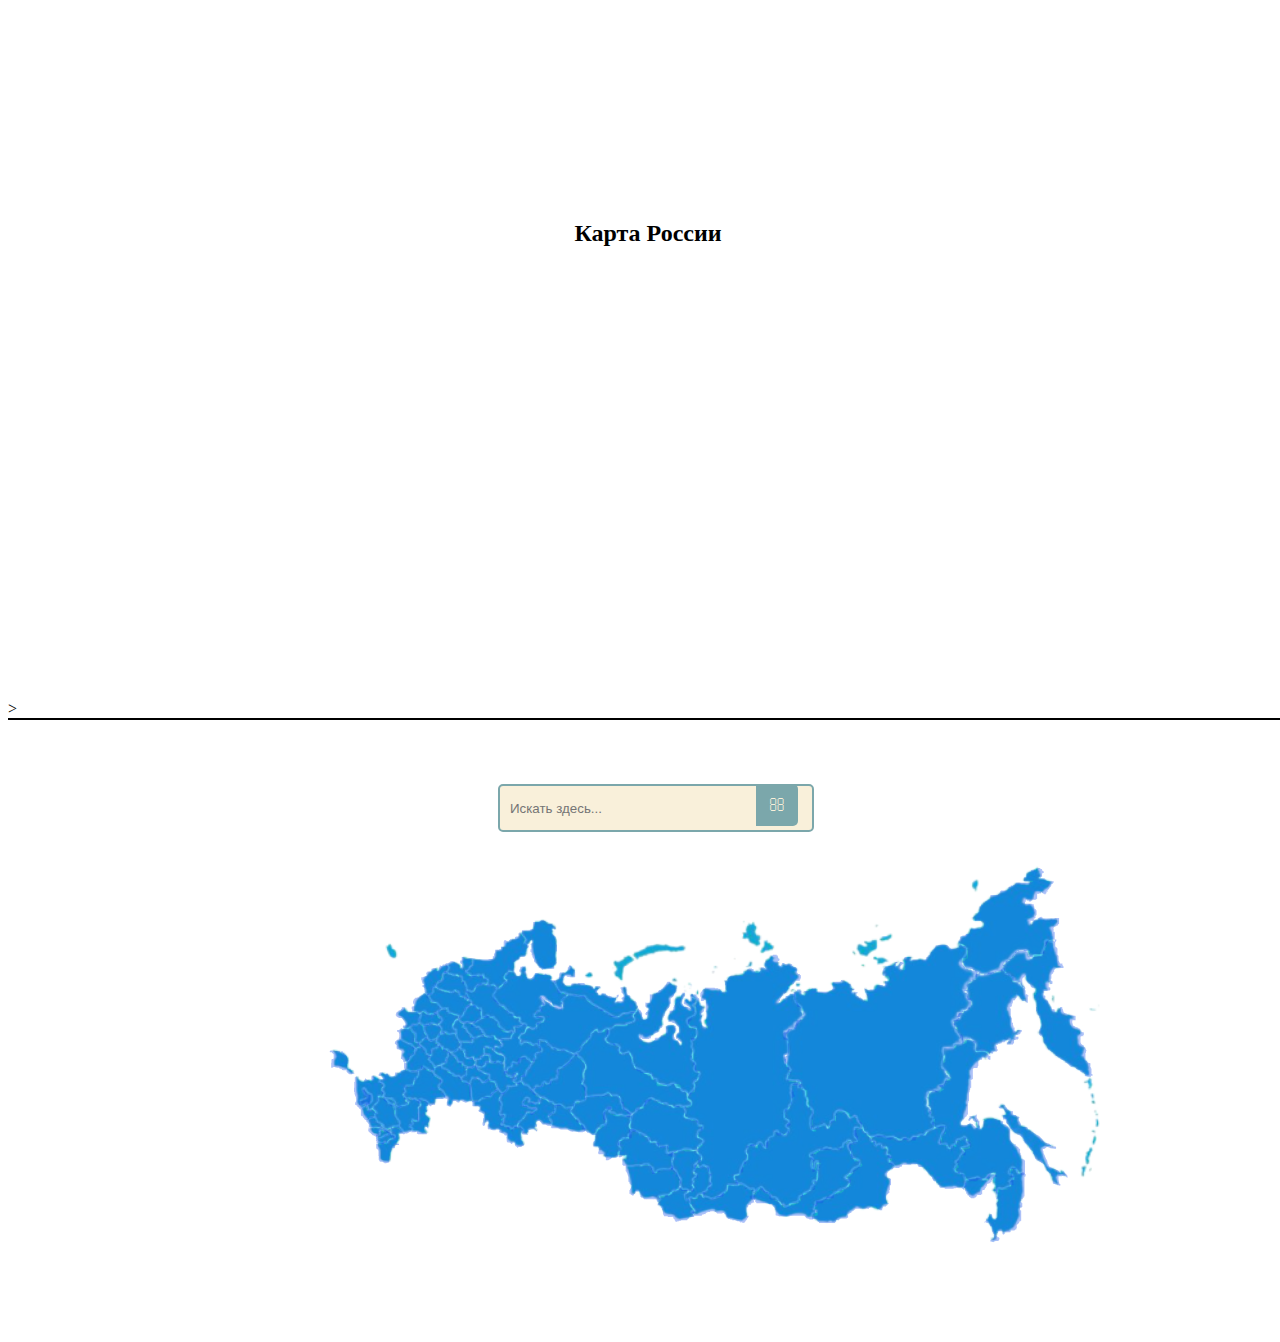
==== Новая папка/index.html @ 38d489b0 "Create index.html" ====
<!DOCTYPE html>
<html lang = "ru">
	<head>
		<meta charset = "utf-8"/>
		<title>Styles Conferences</title>
		<link rel = "stylesheet" href = "index.css">
		<link rel = "stylesheet" href = "css/bootstrap.css">
		<script type = "text/javascript" src = "js/jquery-3.4.1.js"></script>
		<script type = "text/javascript" src = "main.js"></script>
	</head> 
	
	<body>
		<header class="header">
			<div class="border-header">
			<h2 class="text">Карта России</h2>
			</div>>
		</header>
		<form>
			<input type="text" placeholder="Искать здесь...">
			<button type="submit"></button>
		</form>
		<div class = "map">
			<svg viewBox = "0 0 895 535">
				<path class = "part" d = "m 534.64474,174.05592 c 0,4.07183 0,1.90553 0,4.71053 0,0.19627 0,0.39254 0,0.58881 0,0.19627 -0.13879,0.45003 0,0.58882 1.21828,1.21828 -0.0476,-1.8617 1.17763,0.58881 0.17555,0.35111 -0.27757,0.90007 0,1.17764 0.13878,0.13878 0.45003,-0.13879 0.58881,0 0.27758,0.27757 -0.27757,0.90006 0,1.17763 0.13879,0.13878 0.45004,-0.13879 0.58882,0 0.29441,0.29441 -0.29441,1.47204 0,1.76644 0.13879,0.13879 0.45003,-0.13878 0.58882,0 0.12037,0.12038 -0.11673,1.53299 0,1.76645 0.30713,0.61428 1.42409,0.93118 1.17763,1.17763 -0.19627,0.19628 -0.86639,-0.58881 -0.58882,-0.58881 0.43888,0 0.76128,0.45003 1.17763,0.58881 0.3724,0.12414 0.90006,-0.27757 1.17764,0 0.13878,0.13879 -0.13879,0.45003 0,0.58882 0.16111,0.16111 2.03583,-0.15971 2.35526,0 2.45051,1.22525 -0.62947,-0.0406 0.58881,1.17763 0.27757,0.27757 0.90007,-0.27757 1.17764,0 0.13878,0.13879 0.19627,0.58882 0,0.58882 -0.19628,0 0,-0.78509 0,-0.58882 0,0.39255 0,0.78509 0,1.17763 0,0.19627 0.19627,0.58882 0,0.58882 -0.19628,0 0,-0.78509 0,-0.58882 0,0.39255 0,0.78509 0,1.17763 0,0.14281 0.0189,1.74752 0,1.76645 -0.13879,0.13879 -0.45003,-0.13878 -0.58882,0 -0.0866,0.0866 0.0693,1.76645 0,1.76645 -0.19627,0 0,-0.78509 0,-0.58882 0,0.39255 0,0.78509 0,1.17763 0,1.38088 -0.13879,-0.27757 0.58882,1.17764 0.0774,0.15482 0,2.04736 0,2.35526 0,0.19627 0.13878,0.45003 0,0.58882 -0.13879,0.13878 -0.45003,-0.13879 -0.58882,0 -0.27757,0.27757 0.27757,0.90006 0,1.17763 -0.0237,0.0237 -2.13903,0 -2.35526,0 -1.63055,0 0.45291,0.58881 -1.17763,0.58881 -0.78509,0 -1.57018,0 -2.35527,0 -0.19627,0 -0.39254,0 -0.58881,0 -0.19628,0 -0.58882,0.19627 -0.58882,0 0,-0.19627 0.58882,-0.19627 0.58882,0 0,0.27757 -0.46469,0.34055 -0.58882,0.58882 -0.23553,0.47105 0.23553,1.29539 0,1.76645 -0.12413,0.24826 -0.46468,0.34055 -0.58882,0.58881 -0.0878,0.17555 0.19628,0.58882 0,0.58882 -0.19627,0 0,-0.78509 0,-0.58882 0,0.39255 0,0.78509 0,1.17763 0,0.19628 0.13879,0.45003 0,0.58882 -0.13878,0.13878 -0.45003,-0.13879 -0.58881,0 -0.13879,0.13878 0.13878,0.45003 0,0.58881 -0.13879,0.13879 -0.45003,-0.13878 -0.58882,0 -0.14168,0.14169 0.14169,2.21358 0,2.35527 -0.13878,0.13878 -0.45003,-0.13879 -0.58881,0 -0.29441,0.29441 0.29441,1.47204 0,1.76645 -0.13879,0.13878 -0.39255,0 -0.58882,0 -1.57017,0 -3.14035,0 -4.71052,0 -0.19628,0 -0.39255,0 -0.58882,0 -0.19627,0 -0.45003,-0.13879 -0.58882,0 -0.27757,0.27757 0.27757,0.90006 0,1.17763 -0.13878,0.13878 -0.45003,-0.13879 -0.58881,0 -0.27757,0.27757 0.27757,0.90006 0,1.17763 -0.13879,0.13878 -0.45003,-0.13879 -0.58882,0 -0.13878,0.13878 0.13879,0.45003 0,0.58881 -0.13878,0.13879 -0.45003,-0.13878 -0.58881,0 -0.13879,0.13879 0.13878,0.45003 0,0.58882 -0.18233,0.18233 -2.76176,-0.18232 -2.94408,0 -0.13879,0.13879 0.13878,0.45003 0,0.58882 -0.13879,0.13878 -0.45003,-0.13879 -0.58882,0 -0.0237,0.0237 0,2.13902 0,2.35526 0,0.19627 0,0.39254 0,0.58881 0,0.19628 0.19627,0.58882 0,0.58882 -0.19627,0 0,-0.78509 0,-0.58882 0,0.39255 0,0.78509 0,1.17764 0,0.19627 0.19627,0.58881 0,0.58881 -0.19627,0 0,-0.78509 0,-0.58881 0,0.13992 -0.066,2.22329 0,2.35526 0.12413,0.24827 0.34055,0.46468 0.58882,0.58882 0.3511,0.17555 0.82653,-0.17556 1.17763,0 0.24827,0.12413 0.34055,0.46468 0.58881,0.58881 0.35111,0.17555 1.17764,-0.39254 1.17764,0 0,0.83416 -2.74781,-1.66831 0.58881,0 0.17555,0.0878 -0.13878,0.45003 0,0.58882 0.13879,0.13878 0.45003,-0.13879 0.58882,0 0.13878,0.13878 -0.0878,0.41326 0,0.58881 0.12413,0.24827 0.46468,0.34055 0.58881,0.58882 0.0878,0.17555 0,0.39254 0,0.58881 0,0.19628 0,0.39255 0,0.58882 0,0.98136 0,1.96272 0,2.94408 0,3.81617 0,3.1767 0,6.47697 0,0.21624 0.0237,2.33157 0,2.35527 -0.13878,0.13878 -0.45003,-0.13879 -0.58881,0 -0.13879,0.13878 0,0.39254 0,0.58881 0,0.19627 0,0.39255 0,0.58882 0,0.19627 0,0.78509 0,0.58881 0,-0.39254 0.39254,-1.17763 0,-1.17763 -0.43888,0 -0.34537,0.81247 -0.58882,1.17763 -0.97643,1.46465 -0.1353,0.0677 -1.17763,0.58882 -0.24827,0.12413 -0.34055,0.46468 -0.58882,0.58881 -0.23346,0.11674 -1.64607,-0.12037 -1.76644,0 -0.13879,0.13879 0,0.39255 0,0.58882 0,0.1428 -0.0189,1.74751 0,1.76645 0.13878,0.13878 0.45003,-0.13879 0.58881,0 0.16112,0.16111 -0.15971,2.03584 0,2.35526 0.12414,0.24827 0.46469,0.34055 0.58882,0.58882 0.0878,0.17555 0,0.39254 0,0.58881 0.19627,0.19627 0.46468,0.34055 0.58881,0.58882 0.4061,0.81219 -0.71308,0.52668 0.58882,1.17763 0.81219,0.40609 0.52668,-0.71309 1.17763,0.58882 0.15971,0.31942 -0.16111,2.19415 0,2.35526 0.13879,0.13878 0.45003,-0.13879 0.58882,0 0.0267,0.0267 0,2.66645 0,2.94408 0,0.19627 -0.13879,0.45003 0,0.58881 0.27757,0.27757 0.82653,-0.17555 1.17763,0 0.24827,0.12414 0.39254,0.39255 0.58882,0.58882 0.19627,0.19627 0.78508,0.39254 0.58881,0.58882 -0.19627,0.19627 -0.58881,-0.86639 -0.58881,-0.58882 0,0.43888 0.45003,0.76128 0.58881,1.17763 0.12353,0.3706 0,2.41334 0,2.94408 0,0.19627 0.13879,0.45003 0,0.58882 -0.27757,0.27757 -0.90006,-0.27757 -1.17763,0 -1.21828,1.21828 1.86169,-0.0476 -0.58882,1.17763 -0.17555,0.0878 -0.45003,-0.13879 -0.58881,0 -0.0237,0.0237 0,2.13903 0,2.35526 0,0.39254 0,0.78509 0,1.17763 0,0.19627 0.19627,0.58882 0,0.58882 -0.19627,0 0,-0.78509 0,-0.58882 0,0.39255 0,0.78509 0,1.17763 0,0.19628 -0.13879,0.45003 0,0.58882 0.0189,0.0189 1.62364,0 1.76645,0 1.76644,0 3.53289,0 5.29934,0 0.3079,0 2.20044,-0.0774 2.35526,0 0.24827,0.12413 0.34055,0.46468 0.58882,0.58882 0.3511,0.17555 0.90006,-0.27757 1.17763,0 0.13878,0.13878 -0.13879,0.45003 0,0.58881 0.12037,0.12038 1.53298,-0.11673 1.76645,0 0.24826,0.12413 0.39254,0.39255 0.58881,0.58882 0.19627,0.19627 0.46468,0.34055 0.58882,0.58881 0.0604,0.12079 0.083,1.68341 0,1.76645 -0.13879,0.13879 -0.45003,-0.13878 -0.58882,0 -0.13878,0.13879 0.13879,0.45003 0,0.58882 -0.27757,0.27757 -0.90006,-0.27757 -1.17763,0 -0.27757,0.27757 0.39254,1.17763 0,1.17763 -0.19627,0 0.19627,-0.58882 0,-0.58882 -0.7276,0 -0.58882,0.82574 -0.58882,1.17763 0,0.19628 -0.0878,0.41327 0,0.58882 0.12414,0.24827 0.34055,0.46468 0.58882,0.58881 0.3511,0.17556 0.90006,-0.27757 1.17763,0 0.13879,0.13879 -0.13878,0.45004 0,0.58882 0.27757,0.27757 0.82653,-0.17555 1.17763,0 0.24827,0.12413 0.34055,0.46468 0.58882,0.58882 0.31942,0.15971 2.19415,-0.16112 2.35526,0 0.13879,0.13878 -0.13878,0.45003 0,0.58881 0.27757,0.27757 0.82653,-0.17555 1.17763,0 0.24827,0.12414 0.34055,0.46468 0.58882,0.58882 0.3511,0.17555 0.90006,-0.27757 1.17763,0 0.13879,0.13878 -0.13878,0.45003 0,0.58881 0.13879,0.13879 0.45003,-0.13878 0.58882,0 0.0267,0.0267 0,2.66646 0,2.94408 0,0.39255 0,0.78509 0,1.17763 0,0.19628 0.19627,0.58882 0,0.58882 -0.19628,0 0,-0.78509 0,-0.58882 0,0.13992 -0.066,2.2233 0,2.35527 0.12413,0.24826 0.34055,0.46468 0.58881,0.58881 0.17555,0.0878 0.45003,-0.13878 0.58882,0 0.13878,0.13879 0,0.39255 0,0.58882 0,1.17763 0,2.35526 0,3.53289 0,0.19628 -0.13879,0.45003 0,0.58882 0.13878,0.13878 0.45003,-0.13879 0.58881,0 0.0237,0.0237 0,2.13903 0,2.35526 0,1.17763 0,2.35527 0,3.5329 0,0.19627 0.19628,0.58881 0,0.58881 -0.19627,0 -0.13878,-0.7276 0,-0.58881 0.71717,0.71717 0.27582,1.31554 1.17764,1.76645 0.74067,0.37033 1.17763,-0.84566 1.17763,0.58881 0,0.26518 -0.0896,1.58725 0,1.76645 0.12413,0.24826 0.46468,0.34055 0.58881,0.58881 0.0896,0.1792 0,1.50127 0,1.76645 0,1.57018 0,3.14035 0,4.71053 0,0.26518 -0.0896,1.58725 0,1.76645 1.22526,2.45051 -0.0407,-0.62947 1.17763,0.58881 0.0267,0.0267 0,2.66645 0,2.94408 0,0.27763 0.0267,2.91739 0,2.94408 -0.13878,0.13878 -0.45003,-0.13879 -0.58881,0 -1.21828,1.21828 1.86169,-0.0476 -0.58882,1.17763 -0.3511,0.17555 -0.90006,-0.27757 -1.17763,0 -0.27757,0.27757 0.39254,1.17763 0,1.17763 -0.19627,0 0,-0.78509 0,-0.58881 0,0.58881 0,1.17763 0,1.76644 0,0.19628 -0.13878,0.45003 0,0.58882 0.13879,0.13878 0.41327,-0.0878 0.58882,0 0.49653,0.24827 0.6811,0.92936 1.17763,1.17763 0.21293,0.10647 2.53453,0 2.94408,0 0.19627,0 0.45003,0.13879 0.58881,0 0.13879,-0.13878 -0.0878,-0.41326 0,-0.58881 1.22526,-2.45052 -0.0407,0.62946 1.17763,-0.58882 0.27758,-0.27757 -0.27757,-0.90006 0,-1.17763 0.27758,-0.27757 0.90007,0.27757 1.17764,0 0.13878,-0.13879 -0.13879,-0.45003 0,-0.58882 0.13878,-0.13878 0.45003,0.13879 0.58881,0 0.13879,-0.13878 -0.13878,-0.45003 0,-0.58881 0.27757,-0.27757 0.90006,0.27757 1.17763,0 0.13879,-0.13879 -0.13878,-0.45003 0,-0.58882 0.13879,-0.13878 0.41327,0.0878 0.58882,0 0.24827,-0.12413 0.34055,-0.46468 0.58882,-0.58882 0.3511,-0.17555 0.82653,0.17556 1.17763,0 0.24826,-0.12413 0.34055,-0.46468 0.58881,-0.58881 0.15224,-0.0761 3.11554,0 3.5329,0 0.1428,0 1.74751,-0.0189 1.76644,0 0.13879,0.13878 -0.0878,0.41326 0,0.58881 0.47117,0.94234 0.70647,0.2353 1.17764,1.17764 0.0878,0.17555 -0.13879,0.45003 0,0.58881 0.13878,0.13879 0.45003,0.13879 0.58881,0 0.27757,-0.27757 -0.27757,-0.90006 0,-1.17763 0.13879,-0.13878 0.45003,0.13879 0.58882,0 0.13878,-0.13878 -0.13879,-0.45003 0,-0.58882 0.13878,-0.13878 0.45003,0.13879 0.58881,0 0.27757,-0.27757 -0.27757,-0.90006 0,-1.17763 0.13879,-0.13878 0.45003,0.13879 0.58882,0 0.13878,-0.13878 -0.0878,-0.41326 0,-0.58881 0.12413,-0.24827 0.46468,-0.34055 0.58882,-0.58882 0.0878,-0.17555 -0.13879,-0.45003 0,-0.58881 0.27757,-0.27757 0.90006,0.27757 1.17763,0 0.27757,-0.27757 -0.27757,-0.90007 0,-1.17764 0.14168,-0.14168 2.21357,0.14169 2.35526,0 0.13879,-0.13878 -0.13879,-0.45003 0,-0.58881 0.13879,-0.13879 0.45003,0.13878 0.58882,0 0.13878,-0.13879 0,-0.39255 0,-0.58882 0,-0.19627 0,-0.39254 0,-0.58881 0,-0.98136 0,-1.96272 0,-2.94408 0,-0.19627 0,-0.39255 0,-0.58882 0,-0.19627 -0.0878,-0.41326 0,-0.58881 1.22525,-2.45051 -0.0407,0.62946 1.17763,-0.58882 0.27757,-0.27757 -0.27757,-0.90006 0,-1.17763 0.13878,-0.13879 0.45003,0.13878 0.58881,0 0.27757,-0.27757 -0.17555,-0.82653 0,-1.17763 0.59544,-1.19087 1.36645,-0.18882 1.76645,-0.58882 0.13879,-0.13878 -0.13878,-0.45003 0,-0.58881 0.13879,-0.13879 0.45003,0.13878 0.58882,0 0.13878,-0.13879 -0.13879,-0.45004 0,-0.58882 0.13878,-0.13879 0.45003,0.13878 0.58881,0 0.13879,-0.13879 -0.13878,-0.45003 0,-0.58882 0.13879,-0.13878 0.39255,0 0.58882,0 1.57017,0 3.14035,0 4.71052,0 0.30791,0 2.20044,-0.0774 2.35527,0 0.24826,0.12414 0.34055,0.46469 0.58881,0.58882 0.35111,0.17555 0.90006,-0.27757 1.17763,0 0.13879,0.13878 0,0.39254 0,0.58882 0.19628,0 0.45004,-0.13879 0.58882,0 0.13879,0.13878 -0.13878,0.45003 0,0.58881 1.21828,1.21828 -0.0476,-1.86169 1.17763,0.58882 0.11673,0.23346 -0.12037,1.64607 0,1.76644 0.13879,0.13879 0.45003,-0.13878 0.58882,0 0.0189,0.0189 0,1.62365 0,1.76645 0,0.19627 0.19627,0.58882 0,0.58882 -0.19627,0 0,-0.78509 0,-0.58882 0,0.39255 -0.17555,0.82653 0,1.17763 0.0486,0.0972 1.60979,0 1.76645,0 0.27762,0 2.91739,0.0267 2.94407,0 0.13879,-0.13878 -0.13878,-0.45003 0,-0.58881 0.13879,-0.13879 0.39255,0 0.58882,0 0.19627,0 0.39254,0 0.58882,0 0.98136,0 1.96272,0 2.94407,0 0.19628,0 0.45004,-0.13879 0.58882,0 0.20669,0.20668 -0.20336,2.53736 0,2.94408 0.7276,1.4552 0.58882,-0.20325 0.58882,1.17763 0,0.1428 -0.0189,1.74751 0,1.76645 0.13878,0.13878 0.41326,-0.0878 0.58881,0 2.45051,1.22525 -0.62946,-0.0406 0.58882,1.17763 0.13878,0.13878 0.45003,-0.13879 0.58881,0 0.13879,0.13878 -0.13878,0.45003 0,0.58881 0.4,0.4 1.17102,-0.60205 1.76645,0.58882 0.17555,0.3511 -0.27757,0.90006 0,1.17763 0.13879,0.13879 0.45003,-0.13878 0.58882,0 0.13878,0.13879 0,0.39254 0,0.58882 0,0.19627 0,0.39254 0,0.58881 0,0.26518 -0.0896,1.58725 0,1.76645 1.35005,2.70011 0,-2.0105 0,-0.58882 0,0.62067 0.43828,1.16432 0.58881,1.76645 0.0476,0.19041 -0.13878,0.45003 0,0.58882 0.13879,0.13878 0.41327,-0.0878 0.58882,0 0.15634,0.0782 1.68828,1.61011 1.76645,1.76644 0.0878,0.17555 -0.13879,0.45003 0,0.58882 0.13878,0.13878 0.58881,-0.19627 0.58881,0 0,0.19627 -0.58881,-0.19627 -0.58881,0 0,0.27757 0.39254,0.39254 0.58881,0.58882 0.30999,0.30999 1.45197,1.6092 1.76645,1.76644 0.17555,0.0878 0.45003,-0.13878 0.58881,0 0.13879,0.13879 -0.13878,0.45003 0,0.58882 0.13879,0.13878 0.41327,-0.0878 0.58882,0 0.49653,0.24827 0.6811,0.92936 1.17763,1.17763 0.15483,0.0774 2.04736,0 2.35527,0 0.19627,0 0.78508,0 0.58881,0 -0.39254,0 -1.57017,0 -1.17763,0 3.66996,0 6.54623,0 8.83224,0 0.98136,0 1.96272,0 2.94408,0 0.19627,0 0.39254,0 0.58881,0 0.19627,0 0.41327,-0.0878 0.58882,0 0.24826,0.12413 0.39254,0.39254 0.58881,0.58882 0.19627,0.19627 0.39255,0.39254 0.58882,0.58881 0.19627,0.19627 0.34055,0.46468 0.58881,0.58882 0.17556,0.0878 0.58882,-0.19627 0.58882,0 0,0.19627 -0.7276,-0.13879 -0.58882,0 0.31034,0.31033 0.81247,0.34537 1.17764,0.58881 0.23095,0.15397 0.34055,0.46469 0.58881,0.58882 0.3511,0.17555 1.17763,-0.39254 1.17763,0 0,0.19627 -0.78508,0 -0.58881,0 0.39254,0 0.78509,0 1.17763,0 0.1428,0 1.74751,0.0189 1.76645,0 0.13878,-0.13879 -0.13879,-0.45003 0,-0.58882 0.27757,-0.27757 0.90006,0.27757 1.17763,0 0.13878,-0.13878 -0.13879,-0.45003 0,-0.58881 0.27757,-0.27757 0.90006,0.27757 1.17763,0 0.13878,-0.13879 -0.13879,-0.45003 0,-0.58882 0.13878,-0.13878 0.45003,0.13879 0.58882,0 0.78508,-0.78509 -0.98136,-0.58881 0.58881,-0.58881 0.27763,0 2.91739,-0.0267 2.94408,0 0.13879,0.13878 -0.13879,0.45003 0,0.58881 0.13879,0.13879 0.45003,-0.13878 0.58882,0 0.13878,0.13879 -0.13879,0.45003 0,0.58882 0.12037,0.12037 1.53298,-0.11673 1.76644,0 0.19628,0.19627 0.39255,0.39254 0.58882,0.58881 0.19627,0.19628 0.34055,0.46469 0.58881,0.58882 0.47106,0.23553 1.2954,-0.23553 1.76645,0 0.24827,0.12413 0.34055,0.46468 0.58882,0.58882 0.17555,0.0878 0.39254,0 0.58881,0 0.19628,0 0.39255,0 0.58882,0 0.5804,0 1.75804,0 1.17763,0 -0.39254,0 -1.57017,0 -1.17763,0 1.76645,0 3.53289,0 5.29934,0 0.19627,0 0.45003,-0.13879 0.58882,0 0.13878,0.13878 -0.13879,0.45003 0,0.58881 0.13878,0.13879 0.39254,0 0.58881,0 0.19628,0 0.39255,0 0.58882,0 1.57017,0 3.14035,0 4.71053,0 0.19627,0 0.39254,0 0.58881,0 0.19627,0 0.45003,0.13879 0.58882,0 0.14168,-0.14169 -0.14169,-2.21357 0,-2.35526 0.13878,-0.13879 0.45003,0.13878 0.58881,0 0.13879,-0.13879 -0.13878,-0.45003 0,-0.58882 0.13879,-0.13878 0.45003,0.13879 0.58882,0 0.27757,-0.27757 -0.27757,-0.90006 0,-1.17763 0.29441,-0.29441 1.47204,0.29441 1.76645,0 0.13878,-0.13878 -0.13879,-0.45003 0,-0.58882 0.13878,-0.13878 0.39254,0 0.58881,0 0.19627,0 0.39255,0 0.58882,0 1.17763,0 2.35526,0 3.53289,0 0.19627,0 0.45003,0.13879 0.58882,0 0.27757,-0.27757 -0.27757,-0.90006 0,-1.17763 0.13878,-0.13878 0.45003,0.13879 0.58881,0 0.13879,-0.13878 -0.13878,-0.45003 0,-0.58881 0.13879,-0.13879 0.45003,0.13878 0.58882,0 0.13878,-0.13879 -0.13879,-0.45003 0,-0.58882 0.13878,-0.13878 0.45003,0.13879 0.58882,0 0.13878,-0.13878 -0.13879,-0.45003 0,-0.58881 0.13878,-0.13879 0.45003,0.13878 0.58881,0 1.21828,-1.21829 -1.86169,0.0476 0.58882,-1.17764 0.3511,-0.17555 0.90006,0.27757 1.17763,0 0.13878,-0.13878 -0.13879,-0.45003 0,-0.58881 0.29441,-0.29441 1.47204,0.29441 1.76645,0 0.13878,-0.13879 -0.13879,-0.45003 0,-0.58882 0.13878,-0.13878 0.45003,0.13879 0.58881,0 0.13879,-0.13878 -0.13878,-0.45003 0,-0.58881 0.13879,-0.13879 0.41327,0.0878 0.58882,0 0.24826,-0.12414 0.34055,-0.46469 0.58881,-0.58882 0.23346,-0.11673 1.64608,0.12038 1.76645,0 0.13879,-0.13878 -0.13878,-0.45003 0,-0.58881 0.27757,-0.27758 0.90006,0.27757 1.17763,0 0.27757,-0.27758 -0.27757,-0.90007 0,-1.17764 0.13879,-0.13878 0.45003,0.13879 0.58882,0 0.0189,-0.0189 0,-1.62364 0,-1.76644 0,-2.16142 0,-1.52912 0,-4.12171 0,-0.78509 0,-1.57018 0,-2.35527 0,-0.19627 -0.19627,-0.58881 0,-0.58881 0.19627,0 0,0.78508 0,0.58881 0,-0.58881 0,-1.17763 0,-1.76644 0,-0.19628 0.13878,-0.45004 0,-0.58882 -0.27757,-0.27757 -0.90006,0.27757 -1.17763,0 -0.13879,-0.13879 0.13878,-0.45003 0,-0.58882 -0.13879,-0.13878 -0.39255,0 -0.58882,0 -0.19627,0 -0.39254,0 -0.58882,0 -0.19627,0 -0.39254,0 -0.58881,0 -0.19627,0 -0.45003,0.13879 -0.58882,0 -0.13878,-0.13878 -0.19627,-0.58881 0,-0.58881 0.19628,0 0,0.78509 0,0.58881 0,-0.98136 0,-1.96272 0,-2.94408 0,-0.39254 0,-0.78508 0,-1.17763 0,-0.19627 0,-0.78508 0,-0.58881 0,0.39254 -0.39254,1.17763 0,1.17763 0.60558,0 0.7388,-2.7941 0.58882,-2.94408 -0.13879,-0.13879 -0.45003,0.13878 -0.58882,0 0,-1.57018 0.19628,0.19627 -0.58881,-0.58882 -0.13879,-0.13878 0,-0.39254 0,-0.58881 0,-0.19627 0,-0.39255 0,-0.58882 0,-0.39254 0,-0.78509 0,-1.17763 0,-0.19627 -0.19627,-0.58881 0,-0.58881 0.19627,0 0.19627,0.58881 0,0.58881 -0.27757,0 -0.46468,-0.34055 -0.58882,-0.58881 -0.17555,-0.35111 0.27757,-0.90007 0,-1.17764 -0.27757,-0.27757 -0.90006,0.27757 -1.17763,0 -0.13879,-0.13878 0.13879,-0.45003 0,-0.58881 -0.86639,0 -0.45003,0.13878 -1.17763,-0.58882 -0.19627,-0.19627 -0.78509,-0.39254 -0.58882,-0.58881 0.19627,-0.19628 0.58882,0.86638 0.58882,0.58881 0,-0.43888 -0.45003,-0.76127 -0.58882,-1.17763 -0.11073,-0.33221 0,-1.37953 0,-1.76645 0,-1.57017 0,-3.14035 0,-4.71052 0,-0.14281 -0.0189,-1.74751 0,-1.76645 0.13879,-0.13879 0.45003,0.13878 0.58882,0 0.14169,-0.14169 -0.14169,-2.21358 0,-2.35526 0.13878,-0.13879 0.45003,0.13878 0.58881,0 0.29441,-0.29441 -0.2944,-1.47204 0,-1.76645 0.13879,-0.13879 0.45003,0.13878 0.58882,0 0,-1.57018 -0.19627,0.19627 0.58882,-0.58882 0.2944,-0.29441 -0.29441,-1.47204 0,-1.76644 0.13878,-0.13879 0.39254,0 0.58881,0 0.19627,0 0.78509,0 0.58882,0 -0.93284,0 -2.2931,0.17555 0,-0.58882 0.33221,-0.11074 1.37953,0 1.76644,0 0.98136,0 1.96272,0 2.94408,0 0.19628,0 0.39255,0 0.58882,0 0.19627,0 0.45003,-0.13879 0.58882,0 1.21828,1.21828 -1.8617,-0.0476 0.58881,1.17763 0.21441,0.1072 2.35526,-0.10324 2.35526,0 0,0.19627 -0.78508,0 -0.58881,0 0.39254,0 0.78509,0 1.17763,0 0.19627,0 0.45003,0.13879 0.58882,0 0.13878,-0.13878 -0.13879,-0.45003 0,-0.58881 0.13878,-0.13879 0.45003,0.13878 0.58881,0 0.0189,-0.0189 0,-1.62365 0,-1.76645 0,-0.19627 0,-0.39255 0,-0.58882 0,-0.19627 -0.19627,-0.58881 0,-0.58881 0.19627,0 0,0.78508 0,0.58881 0,-0.39254 0,-0.78509 0,-1.17763 0,-0.19627 0,-0.39254 0,-0.58882 0,-0.19627 -0.13878,-0.45003 0,-0.58881 1.57018,0 -0.19627,0.19627 0.58882,-0.58882 0.18232,-0.18232 2.76175,0.18233 2.94408,0 0.27757,-0.27757 -0.27757,-0.90006 0,-1.17763 0.2944,-0.29441 1.47204,0.29441 1.76644,0 0.29441,-0.29441 -0.2944,-1.47204 0,-1.76645 0.13879,-0.13878 0.45003,0.13879 0.58882,0 0.27757,-0.27757 -0.27757,-0.90006 0,-1.17763 0.13878,-0.13878 0.45003,0.13879 0.58882,0 0.27757,-0.27757 -0.27757,-0.90006 0,-1.17763 0.27757,-0.27757 0.90006,0.27757 1.17763,0 0.14168,-0.14169 -0.14169,-2.21357 0,-2.35526 0.13878,-0.13879 0.45003,0.13878 0.58881,0 0.13879,-0.13879 -0.13878,-0.45003 0,-0.58882 0.14169,-0.14168 2.21358,0.14169 2.35527,0 0.13878,-0.13878 0,-0.39254 0,-0.58881 0,-0.14281 0.0189,-1.74751 0,-1.76645 -0.27757,-0.27757 -0.82653,0.17555 -1.17764,0 -2.45051,-1.22526 0.62947,0.0407 -0.58881,-1.17763 -1.57018,0 0.19627,0.19627 -0.58882,-0.58882 -0.4,-0.4 -1.17101,0.60205 -1.76644,-0.58881 -0.11673,-0.23346 0.12037,-1.64608 0,-1.76645 -0.13879,-0.13879 -0.45004,0.13878 -0.58882,0 -0.12038,-0.12038 0.11673,-1.53299 0,-1.76645 -0.24827,-0.49653 -0.92937,-0.6811 -1.17763,-1.17763 -0.17555,-0.3511 0.17555,-0.82653 0,-1.17763 -0.12414,-0.24827 -0.46468,-0.34055 -0.58882,-0.58882 -0.0878,-0.17555 0,-0.39254 0,-0.58881 0,-0.19628 0,-0.39255 0,-0.58882 0,-1.17763 0,-2.35526 0,-3.53289 0,-0.19628 0,-0.39255 0,-0.58882 0,-0.19627 0.0878,-0.41326 0,-0.58882 -0.12413,-0.24826 -0.46468,-0.34054 -0.58881,-0.58881 -0.0896,-0.1792 0,-1.50127 0,-1.76645 0,-1.3739 0,-2.74781 0,-4.12171 0,-0.19627 0,-0.39254 0,-0.58882 0,-0.19627 -0.13879,-0.45003 0,-0.58881 0.13878,-0.13879 0.45003,0.13878 0.58881,0 0.13879,-0.13879 -0.13878,-0.45003 0,-0.58882 0.13879,-0.13878 0.45003,0.13879 0.58882,0 0.13878,-0.13878 -0.13879,-0.45003 0,-0.58881 0.13878,-0.13879 0.45003,0.13878 0.58881,0 0.13879,-0.13879 -0.13878,-0.45003 0,-0.58882 0.13879,-0.13878 0.45003,0.13879 0.58882,0 0.13878,-0.13878 0,-0.39254 0,-0.58881 0,-1.17764 0,-2.35527 0,-3.5329 0,-0.19627 0,-0.39254 0,-0.58881 0,-0.19628 -0.13879,-0.45004 0,-0.58882 0.13878,-0.13879 0.39254,0 0.58882,0 1.57017,0 3.14035,0 4.71052,0 0.58882,0 1.17763,0 1.76645,0 0.19627,0 0.58881,-0.19627 0.58881,0 0,0.19627 -0.7276,0.13878 -0.58881,0 0.31033,-0.31033 0.76128,-0.45003 1.17763,-0.58882 0.1862,-0.0621 0.45003,0.13879 0.58882,0 0.27757,-0.27757 -0.17555,-0.82653 0,-1.17763 0.12413,-0.24826 0.46468,-0.34055 0.58881,-0.58881 0.17555,-0.35111 -0.27757,-0.90006 0,-1.17764 0.13879,-0.13878 0.45003,0.13879 0.58882,0 0.13878,-0.13878 -0.13879,-0.45003 0,-0.58881 0.27757,-0.27757 0.90006,0.27757 1.17763,0 0.13878,-0.13879 -0.13879,-0.45003 0,-0.58882 0.13878,-0.13878 0.45003,0.13879 0.58882,0 0.27757,-0.27757 -0.27757,-0.90006 0,-1.17763 0.13878,-0.13878 0.39254,0 0.58881,0 0.19627,0 0.39255,0 0.58882,0 1.57017,0 3.14035,0 4.71052,0 0.19628,0 0.39255,0 0.58882,0 0.19627,0 0.45003,0.13879 0.58881,0 0.13879,-0.13878 0,-0.39254 0,-0.58881 0,-0.98136 0,-1.96272 0,-2.94408 0,-1.17763 0,-2.35527 0,-3.5329 0,-0.19627 -0.19627,-0.58881 0,-0.58881 0.19628,0 0,0.78508 0,0.58881 0,-0.39254 0.12414,-0.80523 0,-1.17763 -0.0878,-0.26333 -0.46468,-0.34055 -0.58881,-0.58882 -0.0878,-0.17555 0.13878,-0.45003 0,-0.58881 -0.13879,-0.13879 -0.45003,0.13878 -0.58882,0 -0.13878,-0.13879 0.13879,-0.45003 0,-0.58882 -0.2944,-0.2944 -1.47204,0.29441 -1.76644,0 -0.13879,-0.13878 0.13878,-0.45003 0,-0.58881 -0.13879,-0.13879 -0.41327,0.0878 -0.58882,0 -2.45051,-1.22526 0.62947,0.0406 -0.58882,-1.17763 -0.13878,-0.13879 -0.45003,0.13878 -0.58881,0 -0.27757,-0.27757 0.27757,-0.90007 0,-1.17764 -0.13879,-0.13878 -0.45003,0.13879 -0.58882,0 -0.27757,-0.27757 0.27757,-0.90006 0,-1.17763 -0.13878,-0.13878 -0.45003,0.13879 -0.58881,0 -0.13879,-0.13878 0.13878,-0.45003 0,-0.58881 -0.13879,-0.13879 -0.45003,0.13878 -0.58882,0 -0.27757,-0.27757 0.27757,-0.90006 0,-1.17763 -0.27757,-0.27757 -0.90006,0.27757 -1.17763,0 0,-1.57018 0.19627,0.19627 -0.58882,-0.58882 -0.13878,-0.13879 0,-0.39254 0,-0.58882 0,-0.19627 0,-0.39254 0,-0.58881 0,-0.78509 0,-1.57018 0,-2.35527 0,-0.19627 -0.19627,-0.58881 0,-0.58881 0.19628,0 0,0.78509 0,0.58881 0,-0.39254 0,-0.78508 0,-1.17763 0,-0.19627 0.13879,-0.45003 0,-0.58881 -0.12037,-0.12038 -1.53298,0.11673 -1.76644,0 -0.24827,-0.12414 -0.46469,-0.34055 -0.58882,-0.58882 -0.0604,-0.12078 -0.083,-1.68341 0,-1.76645 0.0189,-0.0189 1.62364,0 1.76645,0 1.55073,0 2.59261,0.11716 2.94408,0 0.26332,-0.0878 0.34055,-0.46468 0.58881,-0.58881 0.17555,-0.0878 0.45003,0.13878 0.58882,0 0.29441,-0.29441 -0.29441,-1.47204 0,-1.76645 0.13878,-0.13878 0.45003,0.13879 0.58881,0 0.27757,-0.27757 -0.39254,-1.17763 0,-1.17763 0.19628,0 0,0.78509 0,0.58882 0,-0.39255 -0.17555,-0.82653 0,-1.17764 0.78509,-1.57017 0.58882,1.76645 0.58882,-0.58881 0,-0.39255 0,-0.78509 0,-1.17763 0,-0.19628 -0.19627,-0.58882 0,-0.58882 0.19627,0 0,0.78509 0,0.58882 0,-0.39255 -0.17555,-0.82653 0,-1.17764 0.0878,-0.17555 0.41327,0.0878 0.58882,0 0.24826,-0.12413 0.34055,-0.46468 0.58881,-0.58881 0.17555,-0.0878 0.45003,0.13878 0.58882,0 0.13878,-0.13879 -0.13879,-0.45003 0,-0.58882 0.13878,-0.13878 0.45003,0.13879 0.58881,0 0.29441,-0.2944 -0.2944,-1.47204 0,-1.76644 0.27757,-0.27757 0.90006,0.27757 1.17763,0 0.13879,-0.13879 -0.13878,-0.45003 0,-0.58882 0.13879,-0.13879 0.45004,0.13879 0.58882,0 0.13879,-0.13879 0.19627,-0.58882 0,-0.58882 -0.27757,0 -0.58882,0.86639 -0.58882,0.58882 0,-0.43888 0.45004,-0.76128 0.58882,-1.17763 0.0621,-0.1862 -0.13878,-0.45003 0,-0.58882 0.14169,-0.14168 2.21358,0.14169 2.35526,0 0.13879,-0.13878 -0.13878,-0.45003 0,-0.58881 0.0267,-0.0267 2.66646,0 2.94408,0 0.14281,0 1.74751,0.0189 1.76645,0 0.14169,-0.14169 -0.14169,-2.21358 0,-2.35527 0.13879,-0.13878 0.45003,0.13879 0.58882,0 0.27757,-0.27757 -0.27757,-0.90006 0,-1.17763 0.13878,-0.13878 0.45003,0.13879 0.58881,0 0.0866,-0.0866 -0.0693,-1.76645 0,-1.76645 0.19627,0 0,0.78509 0,0.58882 0,-0.39254 0,-0.78509 0,-1.17763 0,-1.17763 0,-2.35526 0,-3.5329 0,-0.19627 -0.19627,-0.58881 0,-0.58881 0.19627,0 0,0.78509 0,0.58881 0,-0.58881 0,-1.17763 0,-1.76644 0,-0.19627 0.13879,-0.45003 0,-0.58882 -0.27757,-0.27757 -1.17763,0.39255 -1.17763,0 0,-0.19627 0.78509,0 0.58882,0 -0.39255,0 -0.78509,0 -1.17764,0 -0.19627,0 -0.41326,0.0878 -0.58881,0 -0.24827,-0.12413 -0.39255,-0.39254 -0.58882,-0.58881 -0.19627,-0.19628 -0.46468,-0.34055 -0.58881,-0.58882 -0.10647,-0.21294 0,-2.53453 0,-2.94408 0,-0.19627 0.13878,-0.45003 0,-0.58882 -0.13879,-0.13878 -0.41327,0.0878 -0.58882,0 -0.49653,-0.24826 -0.6811,-0.92936 -1.17763,-1.17763 -0.17555,-0.0878 -0.58882,0.19628 -0.58882,0 0,-0.19627 0.78509,0 0.58882,0 -0.39254,0 -0.80523,0.12414 -1.17763,0 -0.26333,-0.0878 -0.46468,-0.34055 -0.58882,-0.58881 -0.0774,-0.15483 0,-2.04736 0,-2.35527 0,-0.19627 0.13879,-0.45003 0,-0.58881 -0.13878,-0.13879 -0.45003,-0.13879 -0.58881,0 -0.87745,0.87745 1.17763,0.55418 1.17763,0.58881 0,0.19628 -0.78509,0 -0.58882,0 3.33663,0 0.19627,0.39255 1.17763,-0.58881 0.13879,-0.13879 0.45003,0.13878 0.58882,0 0.13878,-0.13879 -0.13879,-0.45003 0,-0.58882 0.13878,-0.13878 0.45003,0.13879 0.58882,0 0.13878,-0.13878 -0.13879,-0.45003 0,-0.58881 0.13878,-0.13879 0.45003,0.13878 0.58881,0 0.27757,-0.27757 -0.27757,-0.90006 0,-1.17763 0.13879,-0.13879 0.45003,0.13878 0.58882,0 0.13878,-0.13879 0,-0.39255 0,-0.58882 0,-0.19627 0,-0.39254 0,-0.58882 0,-0.39254 0,-0.78508 0,-1.17763 0,-0.19627 -0.19627,-0.58881 0,-0.58881 0.19627,0 0,0.78508 0,0.58881 0,-0.39254 0,-0.78509 0,-1.17763 0,-0.19627 0,-0.39254 0,-0.58882 0,-0.19627 -0.13879,-0.45003 0,-0.58881 0.13878,-0.13879 0.39254,0 0.58881,0 0.19627,0 0.39255,0 0.58882,0 0.19627,0 0.58881,-0.19627 0.58881,0 0,0.19627 -0.58881,0.19627 -0.58881,0 0,-1.17649 1.41562,-0.23799 1.76645,-0.58882 0.13878,-0.13878 -0.13879,-0.45003 0,-0.58881 0.27757,-0.27757 0.90006,0.27757 1.17763,0 0.29441,-0.29441 -0.29441,-1.47204 0,-1.76645 0.18232,-0.18232 2.76175,0.18233 2.94408,0 0.13878,-0.13879 -0.13879,-0.45003 0,-0.58882 0.13878,-0.13878 0.45003,0.13879 0.58881,0 0.13879,-0.13878 -0.13878,-0.45003 0,-0.58881 0.13879,-0.13879 0.45003,0.13878 0.58882,0 0.27757,-0.27757 -0.17555,-0.82653 0,-1.17763 1.22525,-2.45051 -0.0406,0.62946 1.17763,-0.58882 0.13878,-0.13878 -0.13879,-0.45003 0,-0.58881 0.13878,-0.13879 0.45003,0.13878 0.58882,0 0.0189,-0.0189 0,-1.62365 0,-1.76645 0,-2.45014 0,-1.46494 0,-3.5329 0,-0.19627 0,-0.39254 0,-0.58881 0,-0.19627 -0.19628,-0.58882 0,-0.58882 0.19627,0 0.19627,0.58882 0,0.58882 -0.27757,0 -0.34055,-0.46469 -0.58882,-0.58882 -0.17555,-0.0878 -0.39254,0 -0.58882,0 -0.19627,0 -0.39254,0 -0.58881,0 -0.41736,0 -3.38066,0.0761 -3.5329,0 -0.24826,-0.12413 -0.34055,-0.46468 -0.58881,-0.58881 -0.1792,-0.0896 -1.50127,0 -1.76645,0 -0.19627,0 -0.39254,0 -0.58882,0 -0.19627,0 -0.41326,0.0878 -0.58881,0 -0.24827,-0.12414 -0.35786,-0.43485 -0.58882,-0.58882 -0.36517,-0.24345 -0.81246,-0.34537 -1.17763,-0.58882 -0.23095,-0.15396 -0.34055,-0.46468 -0.58881,-0.58881 -0.23347,-0.11673 -1.64608,0.12037 -1.76645,0 -0.27757,-0.27757 0.17555,-0.82653 0,-1.17763 -0.0782,-0.15634 -1.61011,-1.68828 -1.76645,-1.76645 -0.17555,-0.0878 -0.45003,0.13878 -0.58882,0 -0.13878,-0.13879 0.0878,-0.41327 0,-0.58882 -1.95285,-1.95285 0.27758,0.55514 -0.58881,-1.17763 -0.12413,-0.24826 -0.46468,-0.34055 -0.58882,-0.58881 -0.0761,-0.15224 0,-3.11554 0,-3.5329 0,-0.19627 0,-0.39254 0,-0.58881 0,-0.19628 -0.19627,-0.58882 0,-0.58882 0.19628,0 0,0.78509 0,0.58882 0,-0.39255 0,-0.78509 0,-1.17764 0,-0.19627 -0.13878,-0.45003 0,-0.58881 0.13879,-0.13879 0.39255,0 0.58882,0 0.19627,0 0.39254,0 0.58881,0 0.27763,0 2.9174,0.0267 2.94408,0 0.13879,-0.13879 -0.13878,-0.45003 0,-0.58882 0.27757,-0.27757 0.90007,0.27757 1.17764,0 0.0237,-0.0237 0,-2.13903 0,-2.35526 0,-2.81024 0,-5.06965 0,-6.47697 0,-0.27763 0.0267,-2.9174 0,-2.94408 -0.27757,-0.27757 -0.82653,0.17555 -1.17764,0 -0.24826,-0.12414 -0.34055,-0.46469 -0.58881,-0.58882 -0.15483,-0.0774 -2.04736,0 -2.35527,0 -1.38087,0 0.27758,0.13879 -1.17763,-0.58881 -0.3511,-0.17556 -0.90006,0.27757 -1.17763,0 -0.27757,-0.27758 0.27757,-0.90007 0,-1.17764 -0.13878,-0.13878 -0.39254,0 -0.58881,0 -0.19628,0 -0.45003,-0.13878 -0.58882,0 -0.13878,0.13879 0,0.39255 0,0.58882 0,0.19627 0,0.39254 0,0.58882 0,1.57017 0.19627,-0.19628 -0.58882,0.58881 -0.2944,0.29441 0.29441,1.47204 0,1.76645 -0.2944,0.29441 -1.47204,-0.29441 -1.76644,0 -0.13879,0.13878 0.13878,0.45003 0,0.58881 -0.27757,0.27757 -0.90006,-0.27757 -1.17763,0 -0.13879,0.13879 0.13878,0.45003 0,0.58882 -0.0237,0.0237 -2.13903,0 -2.35527,0 -0.39254,0 -0.78509,0 -1.17763,0 -0.19627,0 -0.58882,0.19627 -0.58882,0 0,-0.19627 0.78509,0 0.58882,0 -0.39254,0 -0.78509,0 -1.17763,0 -0.19627,0 -0.39254,0 -0.58882,0 -0.19627,0 -0.45003,0.13879 -0.58881,0 -0.13879,-0.13879 0.13878,-0.45003 0,-0.58882 -0.13879,-0.13878 -0.41327,0.0878 -0.58882,0 -0.24826,-0.12413 -0.34055,-0.46468 -0.58881,-0.58881 -0.17555,-0.0878 -0.45003,0.13878 -0.58882,0 -0.13878,-0.13879 0.0878,-0.41327 0,-0.58882 -0.12413,-0.24826 -0.39254,-0.39254 -0.58882,-0.58881 -0.19627,-0.19627 -0.39254,-0.39255 -0.58881,-0.58882 -0.19627,-0.19627 -0.34055,-0.46468 -0.58882,-0.58881 -0.17555,-0.0878 -0.58881,0.19627 -0.58881,0 0,-0.19628 0.58881,0.19627 0.58881,0 0,-0.27758 -0.34055,-0.46469 -0.58881,-0.58882 -0.1792,-0.0896 -1.50127,0 -1.76645,0 -1.3739,0 -2.74781,0 -4.12171,0 -0.98136,0 -1.96272,0 -2.94408,0 -0.19627,0 -0.45003,-0.13879 -0.58882,0 -0.13878,0.13878 0.13879,0.45003 0,0.58882 -0.14168,0.14168 -2.21357,-0.14169 -2.35526,0 -0.13878,0.13878 0.19627,0.58881 0,0.58881 -0.17595,0 0.38761,-1.95285 -0.58881,0 -0.17556,0.3511 0.27757,0.90006 0,1.17763 -0.13879,0.13879 -0.45004,-0.13878 -0.58882,0 -0.27757,0.27757 0.27757,0.90006 0,1.17763 -0.13879,0.13879 -0.45003,-0.13878 -0.58882,0 -0.13878,0.13879 0.13879,0.45003 0,0.58882 -1.57017,0 0.19628,-0.19627 -0.58881,0.58882 -0.13879,0.13878 -0.45003,-0.13879 -0.58882,0 -0.13878,0.13878 0.13879,0.45003 0,0.58881 -0.13878,0.13879 -0.45003,-0.13878 -0.58881,0 -0.13879,0.13879 0.13878,0.45003 0,0.58882 -0.13879,0.13878 -0.45003,-0.13879 -0.58882,0 -0.27757,0.27757 0.27757,0.90006 0,1.17763 -0.13878,0.13878 -0.45003,-0.13879 -0.58882,0 -0.13878,0.13878 0,0.39254 0,0.58881 -0.19627,0 -0.45003,-0.13878 -0.58881,0 -0.27757,0.27758 0.27757,0.90007 0,1.17764 -0.13879,0.13878 -0.45003,-0.13879 -0.58882,0 -0.27757,0.27757 0.27757,0.90006 0,1.17763 -0.13878,0.13878 -0.45003,-0.13879 -0.58881,0 -0.13879,0.13878 0.13878,0.45003 0,0.58881 -0.13879,0.13879 -0.41327,-0.0878 -0.58882,0 -0.24826,0.12414 -0.34055,0.46469 -0.58881,0.58882 -0.17555,0.0878 -0.45003,-0.13879 -0.58882,0 -0.27757,0.27757 0.27757,0.90006 0,1.17763 -0.13879,0.13879 -0.41326,-0.0878 -0.58882,0 -0.24826,0.12413 -0.34054,0.46468 -0.58881,0.58882 -0.17555,0.0878 -0.45003,-0.13879 -0.58882,0 -0.13878,0.13878 0.13879,0.45003 0,0.58881 -0.13878,0.13879 -0.45003,-0.13878 -0.58881,0 -0.29441,0.29441 0.2944,1.47204 0,1.76645 -0.13879,0.13879 -0.39255,0 -0.58882,0 0,0.19627 0.13879,0.45003 0,0.58882 -0.13878,0.13878 -0.39254,0 -0.58881,0 -0.19628,0 -0.39255,0 -0.58882,0 -2.74781,0 -5.49561,0 -8.24342,0 -1.76645,0 -3.5329,0 -5.29934,0 -0.19628,0 -0.45003,-0.13879 -0.58882,0 -0.0589,0.0589 0.27478,2.04122 -0.58882,1.17763 -0.13878,-0.13879 0,-0.39255 0,-0.58882 0,-0.98136 0,-1.96272 0,-2.94408 0,-0.19627 0.13879,-0.45003 0,-0.58881 -0.13878,-0.13879 -0.39254,0 -0.58881,0 -1.57018,0 -3.14035,0 -4.71053,0 -0.19627,0 -0.39254,0 -0.58881,0 -0.19627,0 -0.45003,-0.13879 -0.58882,0 -0.13878,0.13878 0.13879,0.45003 0,0.58881 -0.13878,0.13879 -0.58881,0.19627 -0.58881,0 0,-0.19627 0.58881,-0.19627 0.58881,0 0,0.27757 -0.46468,0.34055 -0.58881,0.58882 -0.0154,0.0308 -0.0154,1.73564 0,1.76645 0.24826,0.49653 0.92936,0.68109 1.17763,1.17763 0.0878,0.17555 0,0.39254 0,0.58881 0,0.19628 0.19627,0.58882 0,0.58882 -0.19627,0 0,-0.78509 0,-0.58882 0,0.58882 0,1.17763 0,1.76645 0,1.3739 0,2.74781 0,4.12171 0,0.27763 0.0267,2.91739 0,2.94408 -0.13879,0.13879 -0.45003,-0.13879 -0.58882,0 -0.13878,0.13879 0.13879,0.45003 0,0.58882 -0.13878,0.13878 -0.39254,0 -0.58881,0 -0.19628,0 -0.39255,0 -0.58882,0 -0.80793,0 -1.9063,0.30911 -2.35526,-0.58882 -0.0878,-0.17555 0.13878,-0.45003 0,-0.58882 -0.13879,-0.13878 -0.41327,0.0878 -0.58882,0 -0.70106,-0.35053 -0.82166,-1.17763 -0.58882,-1.17763 0.19628,0 0,0.78509 0,0.58882 0,-0.39255 0,-0.78509 0,-1.17763 0,-0.19627 0,-0.39255 0,-0.58882 0,-0.19627 -0.0878,-0.41326 0,-0.58881 0.24827,-0.49654 0.92937,-0.6811 1.17764,-1.17764 0.0878,-0.17555 -0.13879,-0.45003 0,-0.58881 0.13878,-0.13879 0.39254,0 0.58881,0 0.19627,0 0.39255,0 0.58882,0 0.19627,0 0.78509,0 0.58881,0 -0.39254,0 -1.17763,0.39254 -1.17763,0 0,-1.6214 1.34392,-0.16629 1.76645,-0.58882 0.13878,-0.13878 0,-0.39254 0,-0.58881 0,-0.19628 0,-0.39255 0,-0.58882 0,-0.19627 0.13878,-0.45003 0,-0.58882 -0.27757,-0.27757 -0.82653,0.17556 -1.17763,0 -0.24827,-0.12413 -0.34055,-0.46468 -0.58882,-0.58881 -0.17919,-0.0896 -1.50127,0 -1.76645,0 -0.19627,0 -0.45003,-0.13879 -0.58881,0 -0.29441,0.29441 0.29441,1.47204 0,1.76645 -0.13879,0.13878 -0.45003,-0.13879 -0.58882,0 -0.13878,0.13878 0.13879,0.45003 0,0.58881 -0.13878,0.13879 -0.45003,-0.13878 -0.58881,0 -0.27757,0.27757 0.27757,0.90006 0,1.17763 -0.13879,0.13879 -0.45003,-0.13878 -0.58882,0 -0.78509,0.78509 0.98136,0.58882 -0.58881,0.58882 -0.19628,0 -0.39255,0 -0.58882,0 -0.19627,0 -0.58882,0.19627 -0.58882,0 0,-0.83416 2.74781,1.66831 -0.58881,0 -0.0972,-0.0486 0,-1.60979 0,-1.76645 0,-1.03641 -0.48701,-1.17763 0.58881,-1.17763 0.19628,0 0.45003,0.13879 0.58882,0 1.21828,-1.21828 -1.86169,0.0476 0.58882,-1.17763 0.17555,-0.0878 0.58881,-0.19627 0.58881,0 0,0.19627 -0.39254,0 -0.58881,0 -0.21624,0 -2.33157,-0.0237 -2.35527,0 -0.13878,0.13878 0.13879,0.45003 0,0.58881 -0.13878,0.13879 -0.45003,-0.13878 -0.58881,0 -0.27757,0.27758 0.27757,0.90007 0,1.17764 -0.13879,0.13878 -0.45003,-0.13879 -0.58882,0 -0.13878,0.13878 0,0.39254 0,0.58881 -0.19627,0 -0.45003,-0.13878 -0.58881,0 -0.27758,0.27757 0.27757,0.90006 0,1.17763 -0.13879,0.13879 -0.45004,-0.13878 -0.58882,0 -0.13879,0.13879 0.13878,0.45003 0,0.58882 -0.0189,0.0189 -1.62364,0 -1.76645,0 -1.17763,0 -2.35526,0 -3.53289,0 -0.19627,0 -0.58882,0.19627 -0.58882,0 0,-0.19627 0.58882,-0.19627 0.58882,0 0,0.27757 -0.34055,0.46468 -0.58882,0.58882 -0.31942,0.15971 -2.19415,-0.16112 -2.35526,0 -0.27757,0.27757 0.27757,0.90006 0,1.17763 -0.13879,0.13878 -0.45003,-0.13879 -0.58882,0 -0.13878,0.13878 0.13879,0.45003 0,0.58881 -0.13878,0.13879 -0.58881,0.19627 -0.58881,0 0,-0.19627 0.78508,0 0.58881,0 -0.39254,0 -0.82653,-0.17555 -1.17763,0 -0.17555,0.0878 0.0878,0.41327 0,0.58882 -0.12413,0.24827 -0.46468,0.34055 -0.58881,0.58881 -0.17556,0.35111 0.27757,0.90007 0,1.17764 -0.13879,0.13878 -0.45004,-0.13879 -0.58882,0 -0.0237,0.0237 0,2.13902 0,2.35526 0,0.19627 0,0.39254 0,0.58881 0,0.19628 0.19627,0.58882 0,0.58882 -0.19627,0 0,-0.78509 0,-0.58882 0,0.58882 0,1.17764 0,1.76645 0,0.19627 0,0.39255 0,0.58882 0,0.19627 -0.13879,0.45003 0,0.58881 0.13878,0.13879 0.39254,0 0.58882,0 1.57017,0 3.14035,0 4.71052,0 0.19627,0 0.39255,0 0.58882,0 0.19627,0 0.45003,-0.13878 0.58881,0 0.27757,0.27757 -0.17555,0.82653 0,1.17764 0.12414,0.24826 0.46469,0.34054 0.58882,0.58881 0.0878,0.17555 0,0.39255 0,0.58882 0.19627,0.19627 0.46468,0.34055 0.58881,0.58881 0.0896,0.1792 0,1.50127 0,1.76645 0,0.19627 0,0.39254 0,0.58882 0,0.19627 0.13879,0.45003 0,0.58881 -0.13878,0.13879 -0.39254,0 -0.58881,0 -0.19627,0 -0.39254,0 -0.58882,0 -0.41735,0 -3.38065,-0.0761 -3.53289,0 -0.24827,0.12413 -0.46468,0.34055 -0.58882,0.58882 -0.10646,0.21293 0,2.53453 0,2.94408 0,0.39254 0,0.78508 0,1.17763 0,0.19627 0.19627,0.58881 0,0.58881 -0.19627,0 0.19627,-0.58881 0,-0.58881 -0.27757,0 -0.34055,0.46468 -0.58881,0.58881 -0.17555,0.0878 -0.39255,0 -0.58882,0 -0.19627,0 -0.39254,0 -0.58881,0 -0.19628,0 -0.58882,0.19628 -0.58882,0 0,-0.19627 0.58882,0.19628 0.58882,0 0,-0.27757 -0.39255,-0.39254 -0.58882,-0.58881 -0.19627,-0.19627 -0.34055,-0.46468 -0.58882,-0.58882 -0.15223,-0.0761 -3.11554,0 -3.53289,0 -0.1428,0 -1.74751,-0.0189 -1.76645,0 -0.27757,0.27757 0.27757,0.90006 0,1.17763 -0.13878,0.13879 -0.45003,-0.13878 -0.58881,0 -0.29441,0.29441 0.2944,1.47204 0,1.76645 -0.13879,0.13879 -0.45003,-0.13878 -0.58882,0 -0.39264,0.39264 0.39264,0.78499 0,1.17763 -0.27757,0.27757 -0.90006,-0.27757 -1.17763,0 -0.13879,0.13879 0.13878,0.45003 0,0.58882 -0.0189,0.0189 -1.62365,0 -1.76645,0 -1.17763,0 -2.35526,0 -3.53289,0 -0.19628,0 -0.45003,-0.13879 -0.58882,0 -0.13878,0.13878 0.13879,0.45003 0,0.58881 -0.13878,0.13879 -0.39254,0 -0.58882,0 -0.3079,0 -2.20043,0.0774 -2.35526,0 -0.49653,-0.24826 -0.6811,-0.92936 -1.17763,-1.17763 -0.17555,-0.0878 -0.41326,0.0878 -0.58882,0 -0.24826,-0.12413 -0.31124,-0.58881 -0.58881,-0.58881 -0.19627,0 0,0.39254 0,0.58881 0,0.14281 -0.0189,1.74751 0,1.76645 0.13878,0.13879 0.45003,-0.13879 0.58881,0 0.12038,0.12038 -0.11673,1.53299 0,1.76645 0.12414,0.24826 0.46469,0.34055 0.58882,0.58881 0.0878,0.17555 0.19627,0.58882 0,0.58882 -0.19627,0 0,-0.78509 0,-0.58882 0,0.39255 -0.12413,0.80524 0,1.17763 0.13291,0.39872 1.54155,1.31666 1.76645,1.76645 0.0878,0.17555 -0.0878,0.41327 0,0.58882 0.12413,0.24826 0.46468,0.34055 0.58881,0.58881 0.10647,0.21294 0,2.53454 0,2.94408 0,0.21624 0.0237,2.33157 0,2.35527 -0.0237,0.0237 -2.13903,0 -2.35526,0 -1.57018,0 0.19627,0.19627 -0.58882,-0.58882 -0.13878,-0.13879 -0.41326,0.0878 -0.58881,0 -0.24827,-0.12413 -0.34055,-0.46468 -0.58882,-0.58882 -0.17555,-0.0878 -0.41326,0.0878 -0.58881,0 -0.24827,-0.12413 -0.34055,-0.46468 -0.58882,-0.58881 -0.17555,-0.0878 -0.45003,0.13878 -0.58881,0 -0.27758,-0.27757 0.27757,-0.90006 0,-1.17763 -0.13879,-0.13879 -0.41327,0.0878 -0.58882,0 -0.24827,-0.12414 -0.34055,-0.46469 -0.58882,-0.58882 -0.17555,-0.0878 -0.45003,0.13879 -0.58881,0 -0.13879,-0.13878 0.13878,-0.45003 0,-0.58881 -0.29441,-0.29441 -1.47204,0.2944 -1.76645,0 -0.13878,-0.13879 0.0878,-0.41327 0,-0.58882 -1.22525,-2.45051 0.0407,0.62946 -1.17763,-0.58882 -0.13879,-0.13878 0.13878,-0.45003 0,-0.58881 -0.27757,-0.27757 -0.90006,0.27757 -1.17763,0 -0.13879,-0.13879 0.13878,-0.45003 0,-0.58882 -0.13879,-0.13878 -0.45003,0.13879 -0.58882,0 -0.13878,-0.13878 0,-0.39254 0,-0.58881 0,-0.14281 -0.0189,-1.74751 0,-1.76645 0.27757,-0.27757 0.90006,0.27757 1.17763,0 0.27757,-0.27757 -0.27757,-0.90006 0,-1.17763 0.13879,-0.13879 0.58882,-0.19627 0.58882,0 0,0.19627 -0.39254,0 -0.58882,0 -0.39254,0 -0.78508,0 -1.17763,0 -1.3739,0 -2.74781,0 -4.12171,0 -0.19627,0 -0.45003,0.13878 -0.58881,0 -0.0189,-0.0189 0,-1.62365 0,-1.76645 0,-0.19627 -0.13879,-0.45003 0,-0.58882 0.12037,-0.12037 1.53298,0.11673 1.76644,0 0.24827,-0.12413 0.34055,-0.46468 0.58882,-0.58881 0.17555,-0.0878 0.45003,0.13878 0.58881,0 0.13879,-0.13879 0.13879,-0.45003 0,-0.58882 -0.18232,-0.18232 -2.76175,0.18233 -2.94407,0 -0.13879,-0.13878 0.0878,-0.41326 0,-0.58881 -0.12414,-0.24827 -0.46469,-0.34055 -0.58882,-0.58882 -0.23553,-0.47105 0.23553,-1.29539 0,-1.76645 -0.7276,-1.4552 -0.58882,0.20325 -0.58882,-1.17763 0,-0.19627 -0.19627,-0.58881 0,-0.58881 0.19628,0 0.13879,0.7276 0,0.58881 -0.31033,-0.31033 -0.27848,-0.8673 -0.58881,-1.17763 -0.27757,-0.27757 -0.82653,0.17555 -1.17763,0 -0.24827,-0.12413 -0.34055,-0.46468 -0.58882,-0.58882 -0.17555,-0.0878 -0.45003,0.13879 -0.58882,0 -0.13878,-0.13878 0.13879,-0.45003 0,-0.58881 -0.13878,-0.13879 -0.41326,0.0878 -0.58881,0 -0.24827,-0.12413 -0.34055,-0.46468 -0.58882,-0.58882 -0.3511,-0.17555 -0.82653,0.17555 -1.17763,0 -0.24826,-0.12413 -0.34055,-0.46468 -0.58881,-0.58881 -0.17556,-0.0878 -0.45003,0.13878 -0.58882,0 -1.21828,-1.21828 1.86169,0.0476 -0.58882,-1.17763 -0.23346,-0.11673 -1.64607,0.12037 -1.76644,0 -0.78509,-0.78509 0.98136,-0.58882 -0.58882,-0.58882 -0.19627,0 -0.39254,0 -0.58881,0 -0.19628,0 -0.45004,-0.13879 -0.58882,0 -0.27757,0.27757 0.27757,0.90006 0,1.17763 -0.13879,0.13879 -0.45003,-0.13878 -0.58882,0 -0.13878,0.13879 0.13879,0.45003 0,0.58882 -0.0189,0.0189 -1.62364,0 -1.76644,0 -0.98136,0 -1.96272,0 -2.94408,0 -0.19627,0 -0.45003,-0.13879 -0.58882,0 -0.13878,0.13878 0.13879,0.45003 0,0.58881 -0.18232,0.18233 -2.76175,-0.18232 -2.94408,0 -0.13878,0.13879 0,0.39255 0,0.58882 0,0.19627 0,0.39254 0,0.58881 0,2.5832 0,2.24642 0,4.12172 0,0.1428 0.0189,1.74751 0,1.76644 -0.13878,0.13879 -0.45003,-0.13878 -0.58881,0 -0.27757,0.27757 0.27757,0.90006 0,1.17763 -0.13879,0.13879 -0.45003,-0.13878 -0.58882,0 -0.13878,0.13879 0.13879,0.45003 0,0.58882 -0.27757,0.27757 -0.90006,-0.27757 -1.17763,0 -0.13879,0.13879 0.13878,0.45003 0,0.58882 -0.27757,0.27757 -0.90006,-0.27757 -1.17763,0 -0.13879,0.13878 0.13878,0.45003 0,0.58881 -0.13879,0.13879 -0.39255,0 -0.58882,0 -0.19627,0 -0.39254,0 -0.58881,0 -2.11275,0 -2.54401,0 -3.5329,0 -2.74781,0 -5.49561,0 -8.24342,0 -0.19627,0 -0.39254,0 -0.58882,0 -0.19627,0 -0.45003,0.13879 -0.58881,0 -0.13879,-0.13878 0,-0.39254 0,-0.58881 0,-0.27763 0.0267,-2.9174 0,-2.94408 -0.0189,-0.0189 -1.62364,0 -1.76645,0 -0.39254,0 -0.78509,0 -1.17763,0 -0.19627,0 -0.58882,0.19627 -0.58882,0 0,-0.19627 0.78509,0 0.58882,0 -0.80076,0 -1.90231,-0.3171 -2.35526,0.58881 -0.0878,0.17555 0.13878,0.45003 0,0.58882 -0.13879,0.13878 -0.45003,-0.13879 -0.58882,0 -0.13878,0.13878 0.13879,0.45003 0,0.58881 -0.29441,0.29441 -1.47204,-0.2944 -1.76645,0 -0.27757,0.27757 0.27757,0.90007 0,1.17764 -0.13878,0.13878 -0.39254,0 -0.58881,0 -0.19627,0 -0.39255,0 -0.58882,0 -0.78509,0 -1.57017,0 -2.35526,0 -0.19627,0 -0.39254,0 -0.58882,0 -0.19627,0 -0.58881,0.19627 -0.58881,0 0,-0.19628 0.78509,0 0.58881,0 -0.39254,0 -0.82653,-0.17556 -1.17763,0 -0.17555,0.0878 -0.13878,0.45003 0,0.58881 0.27757,0.27757 0.90006,-0.27757 1.17763,0 0.27757,0.27757 -0.17555,0.82653 0,1.17763 0.12414,0.24827 0.46469,0.34055 0.58882,0.58882 0.0878,0.17555 0,0.39254 0,0.58881 0,0.19628 0,0.39255 0,0.58882 0,0.19627 0.19627,0.58882 0,0.58882 -0.19627,0 0.13878,-0.7276 0,-0.58882 -0.31033,0.31033 -0.27848,0.8673 -0.58882,1.17763 -0.0589,0.0589 -1.70756,0.0589 -1.76644,0 -0.13879,-0.13878 0.13878,-0.45003 0,-0.58881 -0.13879,-0.13879 -0.39255,0 -0.58882,0 -0.71876,0 -1.3578,0.22848 -1.76645,-0.58882 -0.0878,-0.17555 0,-0.39254 0,-0.58882 0,-0.19627 0,-0.39254 0,-0.58881 0,-0.39254 0,-0.78509 0,-1.17763 0,-0.19627 -0.19627,-0.58882 0,-0.58882 0.19627,0 0,0.78509 0,0.58882 0,-0.39255 0.12414,-0.80523 0,-1.17763 -0.61262,-1.83789 -0.39254,0.19627 -1.17763,-0.58882 -0.27757,-0.27757 0.27757,-0.90006 0,-1.17763 -0.13878,-0.13879 -0.39254,0 -0.58881,0 -0.39255,0 -0.78509,0 -1.17764,0 -0.71875,0 -1.35779,-0.22849 -1.76644,0.58881 -0.17555,0.35111 0.27757,0.90007 0,1.17764 -0.13879,0.13878 -0.45003,-0.13879 -0.58882,0 -0.13878,0.13878 0,0.39254 0,0.58881 -0.19627,0 -0.45003,-0.13878 -0.58882,0 -0.13878,0.13879 0.13879,0.45003 0,0.58882 -0.14097,0.14097 -2.35526,-0.13386 -2.35526,0 0,0.80925 0.39255,1.57017 0.58882,2.35526 z" description-data = "Якутия"/>
				<path class = "part" d = "m 716.58882,383.67434 c 0,-0.78509 -0.19042,-1.59361 0,-2.35526 0.0952,-0.38082 0.90006,0.27757 1.17763,0 0.13878,-0.13879 -0.13879,-0.45003 0,-0.58882 0.13878,-0.13878 0.45003,0.13879 0.58881,0 0.13879,-0.13878 -0.13878,-0.45003 0,-0.58881 0.13879,-0.13879 0.45003,0.13878 0.58882,0 0.13878,-0.13879 0,-0.39255 0,-0.58882 0,-0.19627 0,-0.39254 0,-0.58881 0,-0.19628 0,-0.78509 0,-0.58882 0,0.39254 0,1.57018 0,1.17763 0,-0.58881 0,-1.17763 0,-1.76645 0,-1.17763 0,-2.35526 0,-3.53289 0,-0.19627 0.13878,-0.45003 0,-0.58882 -0.13879,-0.13878 -0.45003,0.13879 -0.58882,0 -0.20668,-0.20668 0.20336,-2.53736 0,-2.94408 -0.12413,-0.24826 -0.46468,-0.34054 -0.58881,-0.58881 -0.17555,-0.3511 0.27757,-0.90006 0,-1.17763 -0.13879,-0.13879 -0.45003,0.13878 -0.58882,0 -0.13878,-0.13879 0.13879,-0.45003 0,-0.58882 -0.27757,-0.27757 -0.90006,0.27757 -1.17763,0 -1.21828,-1.21828 1.8617,0.0476 -0.58882,-1.17763 -0.23346,-0.11673 -1.64607,0.12038 -1.76644,0 -0.13879,-0.13879 0.13878,-0.45003 0,-0.58882 -0.27757,-0.27757 -0.82653,0.17555 -1.17763,0 -0.8173,-0.40865 -0.58882,-1.04769 -0.58882,-1.76644 0,-0.19628 0.13879,-0.45003 0,-0.58882 -0.13878,-0.13878 -0.39254,0 -0.58882,0 -0.19627,0 -0.39254,0 -0.58881,0 -0.98136,0 -1.96272,0 -2.94408,0 -0.19627,0 -0.45003,0.13879 -0.58882,0 -0.13878,-0.13878 0.13879,-0.45003 0,-0.58881 -0.13878,-0.13879 -0.45003,0.13878 -0.58881,0 -0.13879,-0.13879 0,-0.39255 0,-0.58882 0,-0.19627 0,-0.39254 0,-0.58882 0,-0.19627 -0.19627,-0.58881 0,-0.58881 0.19627,0 0,0.78509 0,0.58881 0,-0.39254 0,-0.78508 0,-1.17763 0,-0.19627 -0.19627,-0.58881 0,-0.58881 0.19627,0 -0.19627,0.58881 0,0.58881 1.22525,0 0.23692,-0.82574 0.58881,-1.17763 0.27757,-0.27757 0.90007,0.27757 1.17764,0 0.13878,-0.13878 -0.0878,-0.41326 0,-0.58882 0.12413,-0.24826 0.46468,-0.34054 0.58881,-0.58881 0.17555,-0.3511 -0.27757,-0.90006 0,-1.17763 0.13879,-0.13879 0.45003,0.13878 0.58882,0 0.13878,-0.13879 -0.13879,-0.45003 0,-0.58882 0.2944,-0.29441 1.47204,0.29441 1.76644,0 0.4061,-0.40609 -0.43551,-1.10098 -0.58881,-1.17763 -0.15483,-0.0774 -2.04736,0 -2.35526,0 -0.19628,0 -0.58882,0.19627 -0.58882,0 0,-0.39254 0.90006,0.27757 1.17763,0 0.13879,-0.13879 -0.13878,-0.45003 0,-0.58882 0.13879,-0.13878 0.45003,0.13879 0.58882,0 0,-1.57017 -0.19627,0.19628 0.58881,-0.58881 0.13879,-0.13879 -0.13878,-0.45003 0,-0.58882 0.13879,-0.13878 0.45003,0.13879 0.58882,0 0.27757,-0.27757 -0.27757,-0.90006 0,-1.17763 0.13878,-0.13878 0.45003,0.13879 0.58881,0 0.27757,-0.27757 -0.17555,-0.82653 0,-1.17763 0.12414,-0.24827 0.39255,-0.78509 0.58882,-0.58882 0.19627,0.19628 -0.86639,0.58882 -0.58882,0.58882 0.43888,0 0.76128,-0.45003 1.17764,-0.58882 0.1862,-0.0621 0.45003,0.13879 0.58881,0 0.13879,-0.13878 -0.13878,-0.45003 0,-0.58881 0.13879,-0.13879 0.45003,0.13878 0.58882,0 0.13878,-0.13879 -0.13879,-0.45003 0,-0.58882 0.13878,-0.13878 0.45003,0.13879 0.58881,0 0.14169,-0.14169 -0.14168,-2.21357 0,-2.35526 0.13879,-0.13879 0.45003,0.13878 0.58882,0 0.13878,-0.13879 -0.13879,-0.45003 0,-0.58882 0.27757,-0.27757 0.90006,0.27757 1.17763,0 0.13879,-0.13878 -0.13878,-0.45003 0,-0.58881 0.29441,-0.29441 1.47204,0.29441 1.76645,0 0.13878,-0.13879 -0.13879,-0.45003 0,-0.58882 0.13878,-0.13878 0.45003,0.13879 0.58881,0 0.13879,-0.13878 0,-0.39254 0,-0.58881 0,-0.19628 0,-0.39255 0,-0.58882 0,-0.1428 0.0189,-1.74751 0,-1.76645 -0.27757,-0.27757 -0.82653,0.17555 -1.17763,0 -0.49653,-0.24826 -0.6811,-0.92936 -1.17763,-1.17763 -0.17555,-0.0878 -0.45003,0.13879 -0.58882,0 -0.13878,-0.13878 0.0878,-0.41326 0,-0.58881 -0.12413,-0.24827 -0.39254,-0.39255 -0.58881,-0.58882 -0.19627,-0.19627 -0.39254,-0.39254 -0.58882,-0.58882 -0.19627,-0.19627 -0.46468,-0.34055 -0.58881,-0.58881 -0.0878,-0.17555 0,-0.39255 0,-0.58882 0,-0.19627 -0.13879,-0.45003 0,-0.58881 0.0237,-0.0237 2.13903,0 2.35526,0 1.57018,0 3.14035,0 4.71053,0 0.19627,0 0.45003,0.13878 0.58881,0 0.13879,-0.13879 -0.13878,-0.45003 0,-0.58882 1.57018,0 -0.19627,0.19627 0.58882,-0.58882 0.29441,-0.2944 1.47204,0.29441 1.76645,0 0.0237,-0.0237 0,-2.13902 0,-2.35526 0,-0.1428 0.0189,-1.74751 0,-1.76645 -0.13879,-0.13878 -0.45003,0.13879 -0.58882,0 -0.13878,-0.13878 0.13879,-0.45003 0,-0.58881 -0.13878,-0.13879 -0.41326,0.0878 -0.58882,0 -0.24826,-0.12414 -0.34054,-0.46468 -0.58881,-0.58882 -0.17555,-0.0878 -0.41327,0.0878 -0.58882,0 -0.24826,-0.12413 -0.34055,-0.46468 -0.58881,-0.58881 -1.17792,-0.58896 2.8e-4,0.58895 -1.17763,0 -0.24827,-0.12414 -0.46469,-0.34055 -0.58882,-0.58882 -0.0774,-0.15482 0,-2.04736 0,-2.35526 0,-0.19627 0.13878,-0.45003 0,-0.58882 -0.0589,-0.0589 -1.70757,-0.0589 -1.76645,0 -0.27757,0.27757 0.27757,0.90006 0,1.17763 -0.13878,0.13879 -0.45003,-0.13878 -0.58881,0 -0.13879,0.13879 0.13878,0.45003 0,0.58882 -0.13879,0.13878 -0.58882,0.19627 -0.58882,0 0,-0.19627 0.78509,0 0.58882,0 -0.39255,0 -0.82653,-0.17555 -1.17764,0 -0.17555,0.0878 0.13879,0.45003 0,0.58882 -0.2944,0.2944 -1.47203,-0.29441 -1.76644,0 -0.13879,0.13878 0.13878,0.45003 0,0.58881 -0.0189,0.0189 -1.62365,0 -1.76645,0 -0.19627,0 -0.39254,0 -0.58882,0 -0.19627,0 -0.45003,-0.13878 -0.58881,0 -0.29441,0.29441 0.29441,1.47204 0,1.76645 -0.27757,0.27757 -0.90006,-0.27757 -1.17763,0 -0.13879,0.13878 0.13878,0.45003 0,0.58881 -0.13879,0.13879 -0.45003,-0.13878 -0.58882,0 -0.27757,0.27757 0.27757,0.90007 0,1.17764 -0.13878,0.13878 -0.45003,-0.13879 -0.58881,0 -0.13879,0.13878 0,0.39254 0,0.58881 0,0.27763 0.0267,2.91739 0,2.94408 -0.13879,0.13879 -0.39255,0 -0.58882,0 -0.19627,0 -0.39254,0 -0.58882,0 -0.19627,0 -0.41326,0.0878 -0.58881,0 -0.49653,-0.24827 -0.6811,-0.92936 -1.17763,-1.17763 -0.1792,-0.0896 -1.50127,0 -1.76645,0 -0.19627,0 -0.45003,-0.13879 -0.58882,0 -0.0267,0.0267 0,2.66645 0,2.94408 0,0.19627 0.13879,0.45003 0,0.58881 -0.0189,0.0189 -1.62364,0 -1.76644,0 -0.19628,0 -0.39255,0 -0.58882,0 -0.19627,0 -0.58882,0.19628 -0.58882,0 0,-0.19627 0.58882,0.19628 0.58882,0 0,-0.27757 -0.46468,-0.34055 -0.58882,-0.58881 -0.0878,-0.17555 0,-0.39255 0,-0.58882 0,-0.19627 0,-0.39254 0,-0.58881 0,-0.19628 0,-0.39255 0,-0.58882 0,-0.19627 -0.19627,-0.58882 0,-0.58882 0.19628,0 0,0.78509 0,0.58882 0,-0.39254 0,-0.78509 0,-1.17763 0,-0.19627 0.13879,-0.45003 0,-0.58882 -0.0237,-0.0237 -2.13902,0 -2.35526,0 -0.78509,0 -1.57017,0 -2.35526,0 -0.19627,0 -0.39255,0 -0.58882,0 -0.19627,0 -0.58881,0.19627 -0.58881,0 0,-0.2417 3.06236,0.62825 -0.58882,-0.58881 -0.3724,-0.12414 -0.90006,0.27757 -1.17763,0 -0.13879,-0.13879 0.13878,-0.45003 0,-0.58882 -0.13879,-0.13878 -0.45003,0.13879 -0.58882,0 -0.13878,-0.13878 0,-0.39254 0,-0.58881 0,-0.19628 0,-0.39255 0,-0.58882 0,-0.19627 -0.19627,-0.58882 0,-0.58882 0.19628,0 0,0.78509 0,0.58882 0,-0.39254 0,-0.78509 0,-1.17763 0,-2.11275 0,-2.544 0,-3.5329 0,-0.19627 0,-0.39254 0,-0.58881 0,-0.19627 -0.13878,-0.45003 0,-0.58882 0.27757,-0.27757 0.90006,0.27757 1.17763,0 0.27758,-0.27757 -0.27757,-0.90006 0,-1.17763 0.13879,-0.13878 0.45004,0.13879 0.58882,0 0.13879,-0.13878 -0.0878,-0.41326 0,-0.58882 1.22526,-2.45051 -0.0407,0.62947 1.17763,-0.58881 0.13879,-0.13879 -0.13878,-0.45003 0,-0.58882 0.13879,-0.13878 0.45003,0.13879 0.58882,0 0.29441,-0.2944 -0.29441,-1.47204 0,-1.76644 0.13878,-0.13879 0.45003,0.13878 0.58881,0 0.13879,-0.13879 -0.0878,-0.41327 0,-0.58882 0.12414,-0.24827 0.46469,-0.34055 0.58882,-0.58882 0.0878,-0.17555 -0.13879,-0.45003 0,-0.58881 0.13878,-0.13879 0.45003,0.13878 0.58882,0 0.27757,-0.27757 -0.39255,-1.17763 0,-1.17763 0.19627,0 0,0.78508 0,0.58881 0,-0.58881 0,-1.17763 0,-1.76644 0,-0.19628 0,-0.39255 0,-0.58882 0,-0.19627 -0.19628,-0.58882 0,-0.58882 0.19627,0 0,0.78509 0,0.58882 0,-0.78509 0,-1.57018 0,-2.35526 0,-0.19628 0.13878,-0.45003 0,-0.58882 -0.0267,-0.0267 -2.66646,0 -2.94408,0 -0.98136,0 -1.96272,0 -2.94408,0 -0.19627,0 -0.45003,-0.13878 -0.58882,0 -0.13878,0.13879 0.13879,0.45003 0,0.58882 -0.13878,0.13878 -0.45003,-0.13879 -0.58881,0 -0.13879,0.13878 0.19627,0.58881 0,0.58881 -0.17595,0 0.38761,-1.95285 -0.58882,0 0,1.57018 0.19627,-0.19627 -0.58882,0.58882 -0.13878,0.13878 0.13879,0.45003 0,0.58881 -0.14168,0.14169 -2.21357,-0.14168 -2.35526,0 -0.13878,0.13879 0.13879,0.45003 0,0.58882 -0.27757,0.27757 -0.82653,-0.17555 -1.17763,0 -2.45051,1.22525 0.62946,-0.0406 -0.58882,1.17763 -0.13878,0.13879 -0.39254,0 -0.58881,0 -1.17763,0 -2.35527,0 -3.5329,0 -0.19627,0 -0.45003,-0.13878 -0.58881,0 -0.13879,0.13879 0.13878,0.45003 0,0.58882 -0.27757,0.27757 -0.90006,-0.27757 -1.17763,0 -0.29441,0.2944 0.2944,1.47204 0,1.76644 -0.13879,0.13879 -0.45003,-0.13878 -0.58882,0 -0.13879,0.13879 0.13879,0.45003 0,0.58882 -0.88253,0.88253 -0.2951,-0.88253 -1.17763,0 -0.13879,0.13878 0.0878,0.41326 0,0.58882 -0.12413,0.24826 -0.46468,0.34054 -0.58882,0.58881 -0.0878,0.17555 0.0878,0.41327 0,0.58882 -0.12413,0.24826 -0.46468,0.34055 -0.58881,0.58881 -0.0878,0.17555 0.13878,0.45003 0,0.58882 -0.13879,0.13878 -0.58882,0.19627 -0.58882,0 0,-0.19627 0.78509,0 0.58882,0 -1.37391,0 -2.74781,0 -4.12171,0 -0.19628,0 -0.39255,0 -0.58882,0 -0.19627,0 -0.58882,0.19627 -0.58882,0 0,-0.19627 0.78509,0 0.58882,0 -0.39254,0 -0.78509,0 -1.17763,0 -0.19627,0 -0.45003,-0.13879 -0.58882,0 -0.27757,0.27757 0.27757,0.90006 0,1.17763 -0.27757,0.27757 -0.90006,-0.27757 -1.17763,0 -0.13878,0.13879 0.13879,0.45003 0,0.58882 -0.0189,0.0189 -1.62364,0 -1.76645,0 -1.19427,0 -1.85708,0 -4.12171,0 -0.19627,0 -0.39254,0 -0.58881,0 -0.19627,0 -0.45003,-0.13879 -0.58882,0 -0.13878,0.13878 0.13879,0.45003 0,0.58881 -0.13878,0.13879 -0.45003,-0.13878 -0.58881,0 -0.14169,0.14169 0.14168,2.21358 0,2.35527 -0.13879,0.13878 -0.41327,-0.0878 -0.58882,0 -0.24827,0.12413 -0.34055,0.46468 -0.58882,0.58881 -0.12078,0.0604 -1.6834,0.083 -1.76644,0 -0.13879,-0.13878 0.13878,-0.45003 0,-0.58881 -0.13879,-0.13879 -0.45003,0.13878 -0.58882,0 -0.13878,-0.13879 0.13879,-0.45004 0,-0.58882 -1.21828,-1.21828 0.0476,1.86169 -1.17763,-0.58882 -0.17555,-0.3511 0.27757,-0.90006 0,-1.17763 -0.0237,-0.0237 -2.13903,0 -2.35526,0 -0.19627,0 -0.58882,0.19627 -0.58882,0 0,-0.19627 0.78509,0 0.58882,0 -3.33663,0 -0.19627,-0.39254 -1.17763,0.58882 -0.13879,0.13878 -0.45004,-0.13879 -0.58882,0 -0.13879,0.13878 0.13878,0.45003 0,0.58881 -0.13879,0.13879 -0.45003,-0.13878 -0.58882,0 -1.21828,1.21828 1.8617,-0.0476 -0.58881,1.17764 -0.17555,0.0878 -0.45003,-0.13879 -0.58882,0 -0.13878,0.13878 0.13879,0.45003 0,0.58881 -0.0237,0.0237 -2.13903,0 -2.35526,0 -0.1428,0 -1.74751,0.0189 -1.76645,0 -0.13878,-0.13878 0.13879,-0.45003 0,-0.58881 -0.13878,-0.13879 -0.45003,0.13878 -0.58881,0 -0.13879,-0.13879 0.0878,-0.41327 0,-0.58882 -0.0782,-0.15634 -1.61011,-1.68828 -1.76645,-1.76645 -0.21294,-0.10647 -2.53454,0 -2.94408,0 -2.15899,0 -4.31798,0 -6.47697,0 -0.19628,0 -0.39255,0 -0.58882,0 -0.19627,0 -0.58882,0.19627 -0.58882,0 0,-0.19627 0.78509,0 0.58882,0 -0.39254,0 -0.82653,0.17555 -1.17763,0 -0.24442,-0.12221 0.20553,-1.56092 0,-1.76645 -0.13879,-0.13878 -0.45003,0.13879 -0.58882,0 -0.13878,-0.13878 0.13879,-0.45003 0,-0.58881 -0.0189,-0.0189 -1.62364,0 -1.76644,0 -2.159,0 -4.31799,0 -6.47698,0 -0.19627,0 -0.39254,0 -0.58881,0 -0.19628,0 -0.45003,-0.13879 -0.58882,0 -0.78509,0.78509 0.98136,0.58881 -0.58882,0.58881 -1.38087,0 0.27757,-0.13878 -1.17763,0.58882 -0.17555,0.0878 -0.45003,-0.13878 -0.58881,0 -0.13879,0.13879 0.13878,0.45003 0,0.58882 -0.27757,0.27757 -0.90006,-0.27757 -1.17763,0 -0.27758,0.27757 0.27757,0.90006 0,1.17763 -0.13879,0.13878 -0.39255,0 -0.58882,0 0,0.19627 0.13878,0.45003 0,0.58881 -0.29441,0.29441 -1.47204,-0.2944 -1.76645,0 -0.13878,0.13879 0,0.39255 0,0.58882 0,0.1428 -0.0189,1.74751 0,1.76645 0.13879,0.13878 0.45003,-0.13879 0.58882,0 0.13878,0.13878 -0.13879,0.45003 0,0.58881 0.13878,0.13879 0.58881,-0.19627 0.58881,0 0,0.19627 -0.78508,0 -0.58881,0 0.39254,0 0.78509,0 1.17763,0 0.19627,0 0.41326,-0.0878 0.58882,0 0.49653,0.24827 0.68109,0.92937 1.17763,1.17763 0.17555,0.0878 0.45003,-0.13878 0.58881,0 0.16112,0.16112 -0.15971,2.03584 0,2.35527 0.12414,0.24826 0.46469,0.34055 0.58882,0.58881 0.0878,0.17555 -0.13879,0.45003 0,0.58882 0.0267,0.0267 2.66645,0 2.94408,0 0.19627,0 0.45003,0.13878 0.58881,0 0.13879,-0.13879 -0.13878,-0.45003 0,-0.58882 1.57018,0 -0.19627,0.19627 0.58882,-0.58881 0.0189,-0.0189 1.62364,0 1.76645,0 2.22441,0 -2.61696,0 1.17763,0 0.19627,0 0.45003,-0.13879 0.58881,0 0.13879,0.13878 0,0.39254 0,0.58881 0,0.19627 0,0.39255 0,0.58882 0,0.58881 0,1.17763 0,1.76645 0,0.19627 0.19628,0.58881 0,0.58881 -0.19627,0 0,-0.78509 0,-0.58881 0,0.39254 -0.17555,0.82653 0,1.17763 0.0486,0.0972 1.60979,0 1.76645,0 0.19627,0 0.58882,-0.19627 0.58882,0 0,0.19627 -0.7276,0.13878 -0.58882,0 0.31033,-0.31034 0.8673,-0.27848 1.17763,-0.58882 0.13879,-0.13878 -0.19627,-0.58881 0,-0.58881 0.83416,0 -1.66831,2.7478 0,-0.58882 0.17555,-0.3511 0.90006,0.27757 1.17763,0 0.13879,-0.13878 -0.13878,-0.45003 0,-0.58882 0.4332,-0.43319 1.06266,0.47385 1.17764,0.58882 0.19627,0.19627 0.46468,0.34055 0.58881,0.58882 0.0774,0.15482 0,2.04736 0,2.35526 0,1.96273 0,2.47435 0,5.29934 0,0.30791 -0.0774,2.20044 0,2.35526 0.65095,1.30191 0.36545,0.18273 1.17763,0.58882 1.45521,0.7276 -0.20324,0.58882 1.17763,0.58882 0.39255,0 0.78509,0 1.17764,0 0.19627,0 0.58881,-0.19628 0.58881,0 0,0.19627 -0.78509,0 -0.58881,0 0.39254,0 0.82653,-0.17555 1.17763,0 0.17555,0.0878 0,0.39254 0,0.58881 0,0.19627 0,0.39255 0,0.58882 0,0.19627 0,0.39254 0,0.58881 0,0.19628 0.13878,0.45003 0,0.58882 -0.13879,0.13878 -0.45003,-0.13879 -0.58882,0 -0.13878,0.13878 0.13879,0.45003 0,0.58882 -0.13878,0.13878 -0.45003,-0.13879 -0.58881,0 -0.13879,0.13878 0.13878,0.45003 0,0.58881 -0.27757,0.27757 -0.90006,-0.27757 -1.17764,0 -0.13878,0.13879 0.13879,0.45003 0,0.58882 -0.13878,0.13878 -0.58881,0.19627 -0.58881,0 0,-0.19628 0.58881,-0.19628 0.58881,0 0,0.27757 -0.46468,0.34055 -0.58881,0.58881 -0.0604,0.12079 -0.083,1.68341 0,1.76645 0.12037,0.12038 1.53299,-0.11673 1.76645,0 0.24826,0.12413 0.34055,0.46468 0.58881,0.58882 0.3511,0.17555 0.90006,-0.27757 1.17763,0 1.21828,1.21828 -1.86169,-0.0476 0.58882,1.17763 0.31942,0.15971 2.19415,-0.16112 2.35526,0 0.14169,0.14168 -0.14168,2.21357 0,2.35526 0.0189,0.0189 1.62365,0 1.76645,0 0.39254,0 0.78509,0 1.17763,0 0.19627,0 0.58882,-0.19627 0.58882,0 0,0.19627 -0.78509,0 -0.58882,0 0.39255,0 0.82653,0.17555 1.17763,0 0.17555,-0.0878 -0.13878,-0.45003 0,-0.58882 0.13879,-0.13878 0.45003,0.13879 0.58882,0 0.13878,-0.13878 -0.13879,-0.45003 0,-0.58881 0.29441,-0.29441 1.47204,0.29441 1.76645,0 0.13878,-0.13879 -0.13879,-0.45003 0,-0.58882 0.13878,-0.13878 0.45003,0.13879 0.58881,0 0.27757,-0.27757 -0.27757,-0.90006 0,-1.17763 1.57018,0 -0.19627,0.19627 0.58882,-0.58881 0.13878,-0.13879 0.39254,0 0.58881,0 0.19628,0 0.58882,-0.19628 0.58882,0 0,0.19627 -0.78509,0 -0.58882,0 1.17764,0 2.35527,0 3.5329,0 0.39254,0 1.57017,0 1.17763,0 -0.39254,0 -1.57018,0 -1.17763,0 1.17763,0 2.35526,0 3.53289,0 0.14281,0 1.74751,0.0189 1.76645,0 0.13879,-0.13879 -0.13878,-0.45003 0,-0.58882 0.13879,-0.13879 0.39254,0 0.58882,0 1.3739,0 2.7478,0 4.12171,0 0.26517,0 1.58725,-0.0896 1.76644,0 1.19087,0.59543 0.18882,1.36645 0.58882,1.76645 0.13879,0.13878 0.45003,-0.13879 0.58882,0 0.27757,0.27757 -0.27757,0.90006 0,1.17763 0.13878,0.13878 0.39254,0 0.58881,0 1.37391,0 2.74781,0 4.12171,0 0.19627,0 0.39255,0 0.58882,0 0.19627,0 0.45003,-0.13879 0.58881,0 0.27757,0.27757 -0.27757,0.90006 0,1.17763 1.57018,0 -0.19627,-0.19627 0.58882,0.58882 0.13878,0.13878 0.45003,-0.13879 0.58882,0 0.27757,0.27757 -0.27757,0.90006 0,1.17763 0.13878,0.13878 0.41326,-0.0878 0.58881,0 2.45051,1.22525 -0.62946,-0.0407 0.58882,1.17763 0.13878,0.13878 0.45003,-0.13879 0.58881,0 0.13879,0.13878 0.19627,0.58882 0,0.58882 -0.19627,0 0,-0.78509 0,-0.58882 0,0.39254 -0.17555,0.82653 0,1.17763 0.17555,0.3511 0.90006,-0.27757 1.17763,0 1.21829,1.21828 -1.86169,-0.0476 0.58882,1.17763 0.17555,0.0878 0.58882,-0.19627 0.58882,0 0,0.19627 -0.58882,-0.19627 -0.58882,0 0,1.22526 0.82574,0.23692 1.17763,0.58882 0.27757,0.27757 -0.17555,0.82653 0,1.17763 0.12414,0.24827 0.39255,0.39254 0.58882,0.58882 0.19627,0.19627 0.34055,0.46468 0.58881,0.58881 0.17555,0.0878 0.45003,-0.13878 0.58882,0 0.27757,0.27757 -0.27757,0.90006 0,1.17763 1.21828,1.21828 -0.0476,-1.86169 1.17763,0.58882 0.17555,0.3511 -0.17555,0.82653 0,1.17763 0.12413,0.24827 0.46468,0.34055 0.58882,0.58882 0.0878,0.17555 -0.0878,0.41326 0,0.58881 0.12413,0.24827 0.46468,0.34055 0.58881,0.58882 0.0878,0.17555 -0.0878,0.41326 0,0.58881 0.40865,0.8173 1.04769,0.58882 1.76645,0.58882 0.19627,0 0.41326,-0.0878 0.58882,0 2.45051,1.22525 -0.62947,-0.0406 0.58881,1.17763 0.13879,0.13879 0.58882,-0.19627 0.58882,0 0,0.19627 -0.7276,-0.13878 -0.58882,0 0.31033,0.31033 0.81246,0.34537 1.17763,0.58882 0.23096,0.15397 0.39255,0.39254 0.58882,0.58881 0.19627,0.19627 0.46468,0.34055 0.58881,0.58882 0.0878,0.17555 -0.0878,0.41326 0,0.58881 0.24827,0.49654 0.92937,0.6811 1.17764,1.17764 0.11673,0.23346 -0.12038,1.64607 0,1.76644 0.13878,0.13879 0.41326,-0.0878 0.58881,0 0.24827,0.12414 0.34055,0.46469 0.58882,0.58882 0.17555,0.0878 0.39254,0 0.58881,0 0.19628,0 0.39255,0 0.58882,0 0.39254,0 0.78509,0 1.17763,0 0.19627,0 0.58882,-0.19627 0.58882,0 0,0.19627 -0.78509,0 -0.58882,0 0.39254,0 0.78509,0 1.17763,0 0.19627,0 0.41327,-0.0878 0.58882,0 2.45051,1.22525 -0.62947,-0.0406 0.58881,1.17763 0.0267,0.0267 2.66646,0 2.94408,0 1.76645,0 3.5329,0 5.29934,0 0.19628,0 0.39255,0 0.58882,0 0.19627,0 0.45003,0.13879 0.58882,0 0.13878,-0.13878 -0.13879,-0.45003 0,-0.58882 0.14168,-0.14168 2.21357,0.14169 2.35526,0 0.13878,-0.13878 -0.13879,-0.45003 0,-0.58881 0.13878,-0.13879 0.39254,0 0.58882,0 0.19627,0 0.39254,0 0.58881,0 1.3739,0 2.74781,0 4.12171,0 0.19627,0 0.39255,0 0.58882,0 0.19627,0 0.58881,-0.19627 0.58881,0 0,0.19627 -0.58881,-0.19627 -0.58881,0 0,0.27757 0.37207,0.41542 0.58881,0.58881 0.76632,0.61306 1.57018,1.17764 2.35527,1.76645 z" description-data = "Амурская область"/>
				<path class = "part" d = "m 717.17763,383.08553 c 2.28138,0.3009 -1.29648,-2.23641 -0.58881,-2.94408 0.13878,-0.13879 0.45003,0.13878 0.58881,0 0.13879,-0.13879 -0.13878,-0.45003 0,-0.58882 0.13879,-0.13878 0.45003,0.13879 0.58882,0 0.13878,-0.13878 0,-0.39254 0,-0.58881 0,-0.19628 0,-0.39255 0,-0.58882 0,-0.19627 0,-0.39254 0,-0.58882 0,-0.19627 -0.19627,-0.58881 0,-0.58881 0.19627,0 0,0.78509 0,0.58881 0,-0.39254 0,-0.78508 0,-1.17763 0,-1.5487 0.47264,0.23235 1.17763,-1.17763 0.0878,-0.17555 0.13878,-0.7276 0,-0.58881 -0.31033,0.31033 -0.58882,1.6165 -0.58882,1.17763 0,-0.62067 0.43829,-1.16432 0.58882,-1.76645 0.0604,-0.24175 -0.0714,-1.10626 0,-1.17763 0.27757,-0.27757 0.90006,0.27757 1.17763,0 0.13879,-0.13879 -0.13878,-0.45003 0,-0.58882 0.29441,-0.29441 1.47204,0.29441 1.76645,0 0.13878,-0.13878 -0.13879,-0.45003 0,-0.58881 0.13878,-0.13879 0.39254,0 0.58881,0 0.19628,0 0.39255,0 0.58882,0 1.57018,0 3.14035,0 4.71053,0 0.19627,0 0.39254,0 0.58881,0 0.19627,0 0.45003,0.13878 0.58882,0 0.13878,-0.13879 -0.13879,-0.45003 0,-0.58882 0.13878,-0.13878 0.45003,0.13879 0.58881,0 0.13879,-0.13878 -0.19627,-0.58882 0,-0.58882 0.19628,0 -0.19627,0.58882 0,0.58882 0.27757,0 0.34055,-0.46468 0.58882,-0.58882 0.21294,-0.10646 2.53453,0 2.94408,0 0.21623,0 2.33157,-0.0237 2.35526,0 0.27757,0.27757 -0.17555,0.82653 0,1.17764 1.25902,2.51803 -0.0814,-1.34041 1.17763,1.17763 0.0878,0.17555 -0.13878,0.45003 0,0.58881 0.13879,0.13879 0.39255,0 0.58882,0 0.19627,0 0.39254,0 0.58881,0 0.19628,0 0.39255,0 0.58882,0 0.19627,0 0.58882,-0.19627 0.58882,0 0,0.19628 -0.78509,0 -0.58882,0 0.39254,0 0.78509,0 1.17763,0 0.19627,0 0.39255,0 0.58882,0 0.19627,0 0.58881,-0.19627 0.58881,0 0,0.19628 -0.78508,0 -0.58881,0 0.39254,0 0.78509,0 1.17763,0 0.19627,0 0.45003,0.13879 0.58882,0 0.13878,-0.13878 -0.13879,-0.45003 0,-0.58881 0.13878,-0.13879 0.45003,0.13878 0.58881,0 0.13879,-0.13879 -0.19627,-0.58882 0,-0.58882 0.19627,0 0.19627,0.58882 0,0.58882 -0.27757,0 -0.46468,-0.34055 -0.58881,-0.58882 -0.0878,-0.17555 0.13878,-0.45003 0,-0.58881 -0.68642,-0.68642 -0.49122,0.68641 -1.17764,0 -0.0589,-0.0589 -0.0589,-1.70757 0,-1.76645 0.13879,-0.13879 0.45003,0.13878 0.58882,0 0.13878,-0.13879 -0.13879,-0.45003 0,-0.58882 0.13878,-0.13878 0.45003,0.13879 0.58882,0 0.13878,-0.13878 -0.0878,-0.41326 0,-0.58881 0.12413,-0.24827 0.39254,-0.39255 0.58881,-0.58882 0.19627,-0.19627 0.34055,-0.46468 0.58882,-0.58881 0.17555,-0.0878 0.45003,0.13878 0.58881,0 0.13879,-0.13879 -0.13878,-0.45003 0,-0.58882 0.13879,-0.13879 0.39255,0 0.58882,0 1.17763,0 2.35526,0 3.53289,0 0.30791,0 2.20044,-0.0774 2.35527,0 0.24826,0.12413 0.34055,0.46468 0.58881,0.58882 0.17555,0.0878 0.41327,-0.0878 0.58882,0 0.24826,0.12413 0.39254,0.39254 0.58881,0.58881 0.19628,0.19627 0.58882,0.31125 0.58882,0.58882 0,0.19627 -0.41327,-0.0878 -0.58882,0 -0.24826,0.12413 -0.34055,0.46468 -0.58881,0.58881 -0.3511,0.17555 -0.82653,-0.17555 -1.17763,0 -0.24827,0.12414 -0.39255,0.39255 -0.58882,0.58882 -0.19627,0.19627 -0.46468,0.34055 -0.58881,0.58881 -0.0878,0.17556 0.13878,0.45004 0,0.58882 -0.13879,0.13879 -0.39255,0 -0.58882,0 -0.71876,0 -1.3578,-0.22848 -1.76645,0.58882 -0.17555,0.3511 0.27757,0.90006 0,1.17763 -0.13878,0.13878 -0.45003,-0.13879 -0.58881,0 -0.29441,0.29441 0.2944,1.47204 0,1.76645 -0.13879,0.13878 -0.45003,-0.13879 -0.58882,0 -0.13878,0.13878 0.13879,0.45003 0,0.58881 -0.13878,0.13879 -0.45003,-0.13878 -0.58882,0 -0.27757,0.27757 0.27757,0.90006 0,1.17763 -0.12037,0.12038 -1.53298,-0.11673 -1.76644,0 -0.24827,0.12414 -0.34055,0.46468 -0.58882,0.58882 -0.3511,0.17555 -0.90006,-0.27757 -1.17763,0 -0.29441,0.29441 0.29441,1.47204 0,1.76645 -0.13879,0.13878 -0.45003,-0.13879 -0.58882,0 -0.27757,0.27757 0.27757,0.90006 0,1.17763 -0.27757,0.27757 -0.90006,-0.27757 -1.17763,0 -0.27757,0.27757 0.39255,1.17763 0,1.17763 -0.83415,0 1.66831,-2.74781 0,0.58881 -0.0878,0.17556 -0.45003,-0.13878 -0.58881,0 -0.27757,0.27758 0.27757,0.90007 0,1.17764 -0.13879,0.13878 -0.45003,-0.13879 -0.58882,0 -0.13878,0.13878 0.13879,0.45003 0,0.58881 -0.29441,0.29441 -1.47204,-0.29441 -1.76645,0 -0.13878,0.13879 0.13879,0.45003 0,0.58882 -0.13878,0.13878 -0.45003,-0.13879 -0.58881,0 -0.13879,0.13878 0,0.39254 0,0.58881 0,0.19628 0,0.39255 0,0.58882 0,0.39254 0,0.78509 0,1.17763 0,0.19627 0.19627,0.58882 0,0.58882 -0.19627,0 0,-0.78509 0,-0.58882 0,0.39254 0,0.78509 0,1.17763 0,0.19627 0.13878,0.45003 0,0.58882 -0.27757,0.27757 -0.90006,-0.27757 -1.17763,0 -0.13879,0.13878 0.13878,0.45003 0,0.58881 -0.13879,0.13879 -0.39255,0 -0.58882,0 -0.98136,0 -1.96272,0 -2.94408,0 -0.19627,0 -0.45003,-0.13878 -0.58881,0 -0.13879,0.13879 0.13878,0.45003 0,0.58882 -0.13879,0.13879 -0.45004,-0.13879 -0.58882,0 -0.27757,0.27757 0.27757,0.90006 0,1.17763 -0.13879,0.13879 -0.45003,-0.13878 -0.58882,0 -0.13878,0.13879 0.13879,0.45003 0,0.58882 -0.13878,0.13878 -0.45003,-0.13879 -0.58881,0 -0.13879,0.13878 0.13878,0.45003 0,0.58881 -0.27757,0.27757 -0.90006,-0.27757 -1.17763,0 -0.13879,0.13879 0.13878,0.45003 0,0.58882 -0.13879,0.13878 -0.39255,0 -0.58882,0 -0.40954,0 -2.73114,0.10647 -2.94408,0 -0.24826,-0.12413 -0.39254,-0.39255 -0.58881,-0.58882 -0.19628,-0.19627 -0.78509,-0.39254 -0.58882,-0.58881 0.19627,-0.19627 0.86639,0.58881 0.58882,0.58881 -0.43888,0 -0.81247,-0.34537 -1.17764,-0.58881 -1.21337,-0.80892 0.0388,-1.15824 -1.17763,-1.76645 -0.17555,-0.0878 -0.39254,0 -0.58881,0 -0.19627,0 -0.78509,0 -0.58882,0 0.39255,0 1.17763,0.39254 1.17763,0 0,-0.43888 -0.8673,-0.27848 -1.17763,-0.58882 -0.27757,-0.27757 0.27757,-0.90006 0,-1.17763 -1.21828,-1.21828 0.0476,1.8617 -1.17763,-0.58881 -0.11673,-0.23346 0.12038,-1.64608 0,-1.76645 -0.13879,-0.13879 -0.39254,0 -0.58882,0 -0.39254,-0.78509 -0.78508,-1.57018 -1.17763,-2.35526 z" description-data = "Еврейская автономная область"/>
				<path class = "part" d = "m 747.79605,439.61184 c 2.50767,-1.45828 2.38528,-1.17763 4.71053,-1.17763 0.19627,0 0.41326,0.0878 0.58882,0 2.45051,-1.22525 -0.62947,0.0406 0.58881,-1.17763 0.13879,-0.13879 0.45003,0.13878 0.58882,0 0.27757,-0.27757 -0.27757,-0.90006 0,-1.17763 0.13878,-0.13879 0.45003,0.13878 0.58881,0 0.13879,-0.13879 -0.19627,-0.58882 0,-0.58882 0.19627,0 0.13879,0.7276 0,0.58882 -0.71716,-0.71717 -0.27581,-1.31554 -1.17763,-1.76645 -0.3511,-0.17555 -0.90006,0.27757 -1.17763,0 -0.13879,-0.13879 0.13878,-0.45003 0,-0.58882 -0.13879,-0.13878 -0.39254,0 -0.58882,0 0,-0.19627 0.0878,-0.41326 0,-0.58881 -0.12413,-0.24827 -0.46468,-0.34055 -0.58881,-0.58882 -0.0878,-0.17555 -0.19627,-0.58881 0,-0.58881 0.19627,0 0,0.78508 0,0.58881 0,-0.58881 0,-1.17763 0,-1.76644 0,-0.19628 -0.13879,-0.45004 0,-0.58882 0.13878,-0.13879 0.45003,0.13878 0.58881,0 0.13879,-0.13879 -0.13878,-0.45003 0,-0.58882 0.27757,-0.27757 0.90007,0.27757 1.17764,0 0.27757,-0.27757 -0.27757,-0.90006 0,-1.17763 0.13878,-0.13878 0.39254,0 0.58881,0 0,-0.19627 -0.13878,-0.45003 0,-0.58881 0.0189,-0.0189 1.62365,0 1.76645,0 0.78527,0 0.39235,0 1.17763,0 0.19627,0 0.58882,-0.19628 0.58882,0 0,0.19627 -0.7276,-0.13879 -0.58882,0 0.31033,0.31033 0.8673,0.27848 1.17763,0.58881 0.13879,0.13879 0,0.39255 0,0.58882 0,0.80792 -0.30911,1.9063 0.58882,2.35526 0.17555,0.0878 0.39254,0 0.58881,0 0.19628,0 0.45003,0.13879 0.58882,0 0.13878,-0.13878 -0.13879,-0.45003 0,-0.58881 0.13878,-0.13879 0.45003,0.13878 0.58882,0 0.2944,-0.29441 -0.29441,-1.47204 0,-1.76645 0.13878,-0.13879 0.39254,0 0.58881,0 0.19627,0 0.39254,0 0.58882,0 1.3739,0 2.7478,0 4.12171,0 0.19627,0 0.45003,0.13878 0.58881,0 0.13879,-0.13879 -0.13878,-0.45003 0,-0.58882 0.13879,-0.13878 0.45003,0.13879 0.58882,0 1.21828,-1.21828 -1.8617,0.0476 0.58881,-1.17763 0.21294,-0.10647 2.53454,0 2.94408,0 0.19628,0 0.45003,0.13879 0.58882,0 0.13878,-0.13878 -0.13879,-0.45003 0,-0.58882 0.13878,-0.13878 0.39254,0 0.58882,0 0,-0.19627 -0.13879,-0.45003 0,-0.58881 0.27757,-0.27757 0.90006,0.27757 1.17763,0 0.27757,-0.27757 -0.27757,-0.90006 0,-1.17763 0.13878,-0.13879 0.45003,0.13878 0.58881,0 0.13879,-0.13879 0,-0.39255 0,-0.58882 0,-0.19627 0,-0.39254 0,-0.58881 0,-0.21624 -0.0237,-2.33157 0,-2.35527 0.13879,-0.13878 0.45003,0.13879 0.58882,0 0.27757,-0.27757 -0.27757,-0.90006 0,-1.17763 0.27757,-0.27757 0.90006,0.27757 1.17763,0 0.27757,-0.27757 -0.27757,-0.90006 0,-1.17763 0.13878,-0.13879 0.45003,0.13878 0.58882,0 0.13878,-0.13879 -0.13879,-0.45003 0,-0.58882 0.13878,-0.13878 0.45003,0.13879 0.58881,0 0.27757,-0.27757 -0.27757,-0.90006 0,-1.17763 0.27757,-0.27757 0.90006,0.27757 1.17763,0 0.13879,-0.13878 -0.13878,-0.45003 0,-0.58881 0.13879,-0.13879 0.45003,0.13878 0.58882,0 0.13878,-0.13879 0,-0.39255 0,-0.58882 0,-0.19627 0,-0.39254 0,-0.58882 0,-2.94407 0,-5.88815 0,-8.83223 0,-0.60914 0.13878,-0.81383 -0.58882,-1.17763 -0.17555,-0.0878 -0.45003,0.13878 -0.58881,0 -0.13879,-0.13879 -0.19627,-0.58882 0,-0.58882 0.19627,0 0,0.78509 0,0.58882 0,-0.13992 -0.066,-2.2233 0,-2.35527 0.59543,-1.19087 1.36645,-0.18881 1.76644,-0.58881 0.13879,-0.13879 -0.13878,-0.45003 0,-0.58882 0.13879,-0.13878 0.45004,0.13879 0.58882,0 0.13879,-0.13878 0,-0.39254 0,-0.58881 0,-0.98136 0,-1.96272 0,-2.94408 0,-0.19628 0.13879,-0.45003 0,-0.58882 -0.13878,-0.13878 -0.45003,0.13879 -0.58882,0 -0.13878,-0.13878 0.13879,-0.45003 0,-0.58881 -0.13878,-0.13879 -0.45003,0.13878 -0.58881,0 -0.13879,-0.13879 0.0878,-0.41327 0,-0.58882 -0.0766,-0.1533 -1.04911,-0.71734 -0.58882,-1.17763 0.13879,-0.13879 0.45003,0.13878 0.58882,0 0.27757,-0.27757 -0.17555,-0.82653 0,-1.17763 1.22525,-2.45051 -0.0406,0.62946 1.17763,-0.58882 0.13879,-0.13878 -0.13878,-0.45003 0,-0.58882 0.13879,-0.13878 0.45003,0.13879 0.58882,0 0.27757,-0.27757 -0.27757,-0.90006 0,-1.17763 0.13878,-0.13878 0.41326,0.0878 0.58881,0 2.45051,-1.22525 -0.62946,0.0407 0.58882,-1.17763 0.13878,-0.13878 0.45003,0.13879 0.58881,0 0.0189,-0.0189 0,-1.62364 0,-1.76645 0,-3.92543 0,-7.85087 0,-11.77631 0,-2.75896 0,-4.38281 0,-5.88816 0,-0.1428 -0.0189,-1.74751 0,-1.76645 0.13879,-0.13878 0.45003,0.13879 0.58882,0 0,-1.57017 -0.19627,0.19627 0.58882,-0.58881 0.27757,-0.27757 -0.39255,-1.17763 0,-1.17763 0.19627,0 0,0.78508 0,0.58881 0,-0.39254 0,-0.78509 0,-1.17763 0,-0.19627 0.13878,-0.45003 0,-0.58882 -0.13879,-0.13878 -0.45004,0.13879 -0.58882,0 -0.13879,-0.13878 0.13878,-0.45003 0,-0.58881 -0.13879,-0.13879 -0.45003,0.13878 -0.58882,0 -0.13878,-0.13879 0.13879,-0.45003 0,-0.58882 -0.13878,-0.13878 -0.45003,0.13879 -0.58881,0 -0.13879,-0.13878 -0.19627,-0.58881 0,-0.58881 0.19627,0 0.19627,0.58881 0,0.58881 -0.27757,0 -0.34055,-0.46468 -0.58882,-0.58881 -0.17555,-0.0878 -0.39254,0 -0.58881,0 -0.19628,0 -0.41327,-0.0878 -0.58882,0 -0.24827,0.12413 -0.34055,0.46468 -0.58882,0.58881 -0.17555,0.0878 -0.45003,-0.13878 -0.58881,0 -0.13879,0.13879 0.13878,0.45003 0,0.58882 -0.13879,0.13878 -0.39255,0 -0.58882,0 -0.3079,0 -2.20044,0.0774 -2.35526,0 -0.8173,-0.40865 -0.58882,-1.04769 -0.58882,-1.76645 0,-0.19627 0.13879,-0.45003 0,-0.58881 -0.13878,-0.13879 -0.45003,0.13878 -0.58881,0 -0.12038,-0.12038 0.11673,-1.53299 0,-1.76645 -0.12414,-0.24827 -0.39255,-0.39255 -0.58882,-0.58882 -0.19627,-0.19627 -0.34055,-0.46468 -0.58881,-0.58881 -0.17555,-0.0878 -0.45003,0.13878 -0.58882,0 -0.13878,-0.13879 0.13879,-0.45003 0,-0.58882 -0.0589,-0.0589 -1.70756,-0.0589 -1.76645,0 -0.13878,0.13879 0.13879,0.45003 0,0.58882 -0.13878,0.13878 -0.45003,-0.13879 -0.58881,0 -0.13879,0.13878 0.19627,0.58881 0,0.58881 -0.17595,0 0.38761,-1.95285 -0.58882,0 -0.17555,0.3511 0.27757,0.90006 0,1.17763 -0.13878,0.13879 -0.45003,-0.13878 -0.58881,0 -0.13879,0.13879 0.13878,0.45003 0,0.58882 -1.21828,1.21828 0.0476,-1.8617 -1.17764,0.58882 -0.0878,0.17555 0.13879,0.45003 0,0.58881 -0.13878,0.13879 -0.45003,-0.13878 -0.58881,0 -0.13879,0.13879 0,0.39254 0,0.58882 0,0.19627 0,0.39254 0,0.58881 0,0.39255 0,0.78509 0,1.17763 0,0.19628 0.19627,0.58882 0,0.58882 -0.19627,0 0,-0.78509 0,-0.58882 0,0.39255 0,0.78509 0,1.17764 0,0.1428 -0.0189,1.74751 0,1.76644 0.13878,0.13879 0.41326,-0.0878 0.58881,0 0.24827,0.12414 0.34055,0.46469 0.58882,0.58882 0.40672,0.20336 2.73739,-0.20669 2.94408,0 0.0189,0.0189 0,1.62364 0,1.76645 0,0.19627 0,0.39254 0,0.58881 0,0.19627 0.13878,0.45003 0,0.58882 -0.0267,0.0267 -2.66645,0 -2.94408,0 -0.19627,0 -0.45003,-0.13879 -0.58882,0 -0.13878,0.13878 0.0878,0.41326 0,0.58881 -1.22525,2.45051 0.0406,-0.62946 -1.17763,0.58882 -0.13878,0.13878 0,0.39254 0,0.58882 0,0.26517 -0.0896,1.58725 0,1.76644 0.12414,0.24827 0.58882,0.86639 0.58882,0.58882 0,-0.43888 -0.89915,-1.48797 -0.58882,-1.17763 1.45361,1.4536 1.17763,1.91808 1.17763,3.53289 0,0.19627 0.13879,0.45003 0,0.58882 -0.12037,0.12037 -1.53298,-0.11673 -1.76644,0 -3.14035,1.57017 1.57017,0 0,0 -0.43888,0 -0.8673,0.27848 -1.17763,0.58881 -0.13879,0.13879 0.19627,0.58882 0,0.58882 -0.19628,0 0,-0.78509 0,-0.58882 0,0.39255 0,0.78509 0,1.17763 0,0.19628 0.13878,0.45004 0,0.58882 -0.13879,0.13879 -0.41327,-0.0878 -0.58882,0 -0.24827,0.12413 -0.34055,0.46468 -0.58882,0.58882 -0.15482,0.0774 -2.04736,0 -2.35526,0 -1.57017,0 -3.14035,0 -4.71053,0 -0.1428,0 -1.74751,-0.0189 -1.76644,0 -0.0237,0.0237 0,2.13902 0,2.35526 0,1.57017 0.19627,-0.19627 -0.58882,0.58882 -0.13878,0.13878 0.13879,0.45003 0,0.58881 -0.13878,0.13879 -0.45003,-0.13878 -0.58881,0 -0.27757,0.27757 0.17555,0.82653 0,1.17763 -0.12414,0.24827 -0.46469,0.34055 -0.58882,0.58882 -0.20336,0.40671 0.20669,2.73739 0,2.94408 -0.13879,0.13878 -0.45003,-0.13879 -0.58882,0 -0.13878,0.13878 0.13879,0.45003 0,0.58881 -0.13878,0.13879 -0.45003,-0.13878 -0.58881,0 -0.0589,0.0589 -0.0589,1.70757 0,1.76645 0.13878,0.13879 0.39254,0 0.58881,0 0.71876,0 1.3578,-0.22848 1.76645,0.58882 0.0878,0.17555 0.19627,0.58881 0,0.58881 -0.19627,0 0,-0.78509 0,-0.58881 0,0.39254 0,0.78508 0,1.17763 0,0.19627 0.13879,0.45003 0,0.58881 -0.13878,0.13879 -0.45003,-0.13878 -0.58881,0 -0.13879,0.13879 0.13878,0.45003 0,0.58882 -0.13879,0.13878 -0.41327,-0.0878 -0.58882,0 -2.45051,1.22525 0.62946,-0.0406 -0.58882,1.17763 -0.13878,0.13879 -0.45003,-0.13878 -0.58881,0 -0.13879,0.13879 0,0.39254 0,0.58882 0,0.19627 0,0.39254 0,0.58881 0,2.18294 -0.53037,-2.76874 0.58881,0.58882 0.12414,0.3724 -0.17555,0.82653 0,1.17763 0.12414,0.24827 0.58882,0.86639 0.58882,0.58882 0,-0.43888 -0.58882,-1.61651 -0.58882,-1.17764 0,0.62067 0.43829,1.16432 0.58882,1.76645 0.0952,0.38082 0,0.78509 0,1.17763 0,0.19627 0,0.39255 0,0.58882 0,0.19627 0.19627,0.58881 0,0.58881 -0.19627,0 0,-0.78508 0,-0.58881 0,0.58881 0,1.17763 0,1.76645 0,0.19627 0.19627,0.58881 0,0.58881 -0.19627,0 0,-0.78509 0,-0.58881 0,1.3739 0,2.7478 0,4.12171 0,0.39254 0,0.78508 0,1.17763 0,0.19627 0.19627,0.58881 0,0.58881 -0.19627,0 0,-0.78508 0,-0.58881 0,0.58881 0,1.17763 0,1.76645 0,0.19627 0.13878,0.45003 0,0.58881 -0.13879,0.13879 -0.45003,-0.13878 -0.58882,0 -0.13878,0.13879 0.13879,0.45003 0,0.58882 -0.13878,0.13878 -0.45003,-0.13879 -0.58881,0 -0.27757,0.27757 0.39254,1.17763 0,1.17763 -0.19627,0 0.19627,-0.58882 0,-0.58882 -1.22526,0 -0.23692,0.82574 -0.58882,1.17763 -0.0267,0.0267 -2.66645,0 -2.94408,0 -0.19627,0 -0.45003,0.13879 -0.58881,0 -0.27757,-0.27757 0.27757,-0.90006 0,-1.17763 -0.13879,-0.13878 -0.45003,0.13879 -0.58882,0 -0.13878,-0.13878 0,-0.39254 0,-0.58881 0,-0.19627 0,-0.39255 0,-0.58882 0,-0.39254 0,-0.78509 0,-1.17763 0,-0.19627 -0.19627,-0.58882 0,-0.58882 0.19627,0 0,0.78509 0,0.58882 0,-0.39254 0,-0.78509 0,-1.17763 0,-0.19627 0.0878,-0.41327 0,-0.58882 -0.12413,-0.24826 -0.34055,-0.46468 -0.58881,-0.58881 -0.17555,-0.0878 -0.58882,0.19627 -0.58882,0 0,-0.19628 0.78509,0 0.58882,0 -0.39255,0 -0.78509,0 -1.17764,0 -0.19627,0 -0.45003,-0.13879 -0.58881,0 -0.27757,0.27757 0.17555,0.82653 0,1.17763 -0.12413,0.24826 -0.46468,0.34055 -0.58882,0.58881 -0.0878,0.17556 0.13879,0.45003 0,0.58882 -0.13878,0.13879 -0.58881,0.19627 -0.58881,0 0,-0.19627 0.58881,-0.19627 0.58881,0 0,0.27757 -0.34055,0.46468 -0.58881,0.58882 -0.17555,0.0878 -0.45003,-0.13879 -0.58882,0 -0.0866,0.0866 0.0693,1.76644 0,1.76644 -0.19627,0 0,-0.78508 0,-0.58881 0,0.39254 0,0.78508 0,1.17763 0,0.19627 0.13879,0.45003 0,0.58881 -0.14169,0.14169 -2.21357,-0.14168 -2.35526,0 -0.27757,0.27758 0.27757,0.90007 0,1.17764 -0.13879,0.13878 -0.45003,-0.13879 -0.58882,0 -0.27757,0.27757 0.27757,0.90006 0,1.17763 -0.0589,0.0589 -2.04123,-0.27478 -1.17763,0.58881 0.12038,0.12038 1.53299,-0.11673 1.76645,0 0.24826,0.12414 0.34055,0.46469 0.58881,0.58882 0.35111,0.17555 1.17764,-0.39254 1.17764,0 0,0.19627 -0.78509,0 -0.58882,0 0.39254,0 0.78509,0 1.17763,0 0.19627,0 0.58882,-0.19627 0.58882,0 0,0.19627 -0.7276,-0.13879 -0.58882,0 0.31033,0.31033 0.8673,0.27848 1.17763,0.58882 0.27757,0.27757 -0.27757,0.90006 0,1.17763 0.13879,0.13878 0.45003,-0.13879 0.58882,0 0.27757,0.27757 -0.27757,0.90006 0,1.17763 1.57017,0 -0.19627,-0.19627 0.58881,0.58881 0.29441,0.29441 1.47204,-0.2944 1.76645,0 0.0189,0.0189 0,1.62365 0,1.76645 0,2.22442 0,-2.61696 0,1.17763 0,0.19627 0.19627,0.58882 0,0.58882 -0.19627,0 0,-0.78509 0,-0.58882 0,0.58882 0,1.17763 0,1.76645 0,0.19627 0,0.39254 0,0.58882 0,0.19627 -0.13878,0.45003 0,0.58881 0.13879,0.13879 0.45003,-0.13878 0.58882,0 0.13878,0.13879 -0.13879,0.45003 0,0.58882 0.13878,0.13878 0.45003,-0.13879 0.58881,0 0.27757,0.27757 -0.17555,0.82653 0,1.17763 1.22526,2.45051 -0.0407,-0.62947 1.17764,0.58882 0.13878,0.13878 0,0.39254 0,0.58881 0,0.19627 0,0.39254 0,0.58882 0,0.58881 0,1.17763 0,1.76644 0,0.19628 0,0.78509 0,0.58882 0,-0.39254 0,-1.57018 0,-1.17763 0,0.58881 0,1.17763 0,1.76645 0,0.19627 0.13878,0.45003 0,0.58881 -0.13879,0.13879 -0.41327,-0.0878 -0.58882,0 -0.24827,0.12413 -0.34055,0.46468 -0.58882,0.58882 -0.17555,0.0878 -0.45003,-0.13879 -0.58881,0 -0.13879,0.13878 0.13878,0.45003 0,0.58881 -0.27757,0.27757 -0.82653,-0.17555 -1.17763,0 -0.24827,0.12414 -0.34055,0.46469 -0.58882,0.58882 -0.17555,0.0878 -0.45003,-0.13879 -0.58882,0 -0.27757,0.27757 0.39255,1.17763 0,1.17763 -0.19627,0 0,-0.78509 0,-0.58882 0,0.39255 -0.17555,0.82653 0,1.17764 0.0878,0.17555 0.39636,-0.0385 0.58882,0 0.79354,0.1587 1.57018,0.39254 2.35526,0.58881 z" description-data = "Приморский край"/>
				<path class = "part" d = "m 751.32895,391.32895 c 0.58881,-0.78509 1.26154,-1.51376 1.76645,-2.35527 0.11577,-0.19296 0,-2.01729 0,-2.35526 0,-0.19627 0,-0.39254 0,-0.58881 0,-0.19628 0.13878,-0.45004 0,-0.58882 -0.13879,-0.13879 -0.45004,0.13878 -0.58882,0 -0.13879,-0.13879 0,-0.39254 0,-0.58882 0,-0.19627 -0.13879,-0.45003 0,-0.58881 0.13878,-0.13879 0.45003,0.13878 0.58882,0 0.13878,-0.13879 -0.13879,-0.45003 0,-0.58882 1.57017,0 -0.19628,0.19627 0.58881,-0.58881 0.13879,-0.13879 0.45003,0.13878 0.58882,0 0.13878,-0.13879 -0.13879,-0.45003 0,-0.58882 0.0237,-0.0237 2.13903,0 2.35526,0 1.3739,0 2.74781,0 4.12171,0 0.19627,0 0.39254,0 0.58882,0 0.19627,0 0.58881,-0.19627 0.58881,0 0,0.19627 -0.78509,0 -0.58881,0 0.58881,0 1.17763,0 1.76644,0 0.19628,0 0.45003,0.13879 0.58882,0 0.13878,-0.13878 -0.13879,-0.45003 0,-0.58882 0.13878,-0.13878 0.45003,0.13879 0.58882,0 0.13878,-0.13878 -0.0878,-0.41326 0,-0.58881 0.12413,-0.24827 0.46468,-0.34055 0.58881,-0.58882 0.0878,-0.17555 -0.13878,-0.45003 0,-0.58881 0.13879,-0.13879 0.45003,0.13878 0.58882,0 0.27757,-0.27757 -0.39255,-1.17763 0,-1.17763 0.19627,0 0,0.78508 0,0.58881 0,-0.39254 -0.17555,-0.82653 0,-1.17763 0.0878,-0.17555 0.39254,0 0.58881,0 0.98136,0 1.96272,0 2.94408,0 0.19627,0 0.45003,0.13879 0.58882,0 0.13878,-0.13879 0,-0.39254 0,-0.58882 0,-0.98136 0,-1.96272 0,-2.94407 0,-0.19628 0,-0.39255 0,-0.58882 0,-0.19627 0.13878,-0.45003 0,-0.58882 -0.13879,-0.13878 -0.45003,0.13879 -0.58882,0 -0.13878,-0.13878 -0.19627,-0.58881 0,-0.58881 0.19627,0 0,0.78509 0,0.58881 0,-0.58881 0,-1.17763 0,-1.76644 0,-0.19628 0,-0.39255 0,-0.58882 0,-0.19627 -0.13878,-0.45003 0,-0.58882 0.13879,-0.13878 0.45003,0.13879 0.58882,0 0.13878,-0.13878 -0.19627,-0.58881 0,-0.58881 0.19627,0 0,0.78509 0,0.58881 0,-0.39254 0,-0.78508 0,-1.17763 0,-0.19627 0,-0.39254 0,-0.58881 0,-0.19627 0.13878,-0.45003 0,-0.58882 -0.12038,-0.12037 -1.53299,0.11673 -1.76645,0 -0.8173,-0.40865 -0.58882,-1.04769 -0.58882,-1.76645 0,-0.19627 0.13879,-0.45003 0,-0.58881 -1.21828,-1.21828 0.0476,1.86169 -1.17763,-0.58882 -0.0896,-0.17919 0,-1.50127 0,-1.76644 0,-0.19628 -0.19627,-0.58882 0,-0.58882 0.19627,0 0,0.78509 0,0.58882 0,-0.39255 0,-0.78509 0,-1.17764 0,-0.19627 0,-0.39254 0,-0.58881 0,-0.19627 -0.13878,-0.45003 0,-0.58882 0.0237,-0.0237 2.13903,0 2.35527,0 1.27301,0 1.35834,0 3.53289,0 0.1428,0 1.74751,-0.0189 1.76645,0 0.13878,0.13879 -0.13879,0.45003 0,0.58882 0.13878,0.13878 0.41326,-0.0878 0.58881,0 0.19628,0.19627 0.39255,0.39254 0.58882,0.58881 0.19627,0.19628 0.34055,0.46469 0.58882,0.58882 0.17555,0.0878 0.45003,-0.13879 0.58881,0 0.29441,0.29441 -0.29441,1.47204 0,1.76645 0.13879,0.13878 0.45003,-0.13879 0.58882,0 0.27757,0.27757 -0.17555,0.82653 0,1.17763 0.12413,0.24826 0.46468,0.34055 0.58881,0.58881 0.17555,0.35111 -0.27757,0.90007 0,1.17764 0.0267,0.0267 2.66646,0 2.94408,0 0.19627,0 0.45003,0.13878 0.58882,0 0,-1.57018 -0.19627,0.19627 0.58881,-0.58882 0.27757,-0.27757 -0.27757,-0.90006 0,-1.17763 0.13879,-0.13879 0.45003,0.13878 0.58882,0 0.27757,-0.27757 -0.39254,-1.17763 0,-1.17763 0.19627,0 0,0.78508 0,0.58881 0,-0.39254 0,-0.78509 0,-1.17763 0,-1.17763 0,-2.35526 0,-3.53289 0,-1.96272 0,-3.92544 0,-5.88816 0,-0.30791 0.0774,-2.20044 0,-2.35526 -0.12413,-0.24827 -0.46468,-0.34055 -0.58882,-0.58882 -0.0878,-0.17555 0.13879,-0.45003 0,-0.58882 -0.13878,-0.13878 -0.41326,0.0878 -0.58881,0 -0.24827,-0.12413 -0.34055,-0.46468 -0.58882,-0.58881 -0.3511,-0.17555 -0.90006,0.27757 -1.17763,0 -0.13878,-0.13879 0.13879,-0.45003 0,-0.58882 -0.27757,-0.27757 -0.90006,0.27757 -1.17763,0 -0.13879,-0.13878 0,-0.39254 0,-0.58881 0,-0.27763 0.0267,-2.9174 0,-2.94408 -0.13879,-0.13879 -0.45003,0.13878 -0.58882,0 -0.0189,-0.0189 0,-1.62365 0,-1.76645 0,-1.38088 0.13879,0.27757 -0.58881,-1.17763 -0.17877,-0.35754 0.17877,-3.17535 0,-3.5329 -0.12414,-0.24826 -0.39255,-0.39254 -0.58882,-0.58881 -0.19627,-0.19627 -0.34055,-0.46468 -0.58881,-0.58882 -0.17556,-0.0878 -0.45004,0.13879 -0.58882,0 -0.27757,-0.27757 0.27757,-0.90006 0,-1.17763 -0.13879,-0.13878 -0.41327,0.0878 -0.58882,0 -0.24826,-0.12413 -0.34055,-0.46468 -0.58881,-0.58882 -0.17555,-0.0878 -0.45003,0.13879 -0.58882,0 -0.13878,-0.13878 0.13879,-0.45003 0,-0.58881 -0.13878,-0.13879 -0.45003,0.13878 -0.58881,0 -0.13879,-0.13879 0.13878,-0.45003 0,-0.58882 -0.13879,-0.13878 -0.45003,0.13879 -0.58882,0 -1.21828,-1.21828 1.8617,0.0476 -0.58881,-1.17763 -0.35111,-0.17555 -0.90007,0.27757 -1.17764,0 -0.13878,-0.13878 0.13879,-0.45003 0,-0.58881 -0.27757,-0.27757 -0.90006,0.27757 -1.17763,0 -0.13878,-0.13879 0.13879,-0.45003 0,-0.58882 -0.13878,-0.13879 -0.45003,0.13879 -0.58881,0 -0.5004,-0.5004 -0.75303,-1.20031 -1.17764,-1.76645 -0.16654,-0.22205 -0.46468,-0.34055 -0.58881,-0.58881 -0.0878,-0.17555 0.13878,-0.45003 0,-0.58882 -0.13879,-0.13878 -0.45003,0.13879 -0.58882,0 -0.0267,-0.0267 0,-2.66645 0,-2.94408 0,-1.64488 0,-5.24602 0,-6.47697 0,-0.58882 0,-1.17763 0,-1.76645 0,-0.19627 -0.19627,-0.58881 0,-0.58881 0.19627,0 0,0.78508 0,0.58881 0,-0.39254 0.12414,-0.80523 0,-1.17763 -0.61262,-1.83788 -0.39254,0.19627 -1.17763,-0.58882 -0.13878,-0.13878 0.0878,-0.41326 0,-0.58881 -0.1419,-0.2838 -2.3391,-2.34315 -2.35526,-2.35527 -0.3511,-0.26332 -0.8673,-0.27848 -1.17763,-0.58881 -0.13879,-0.13879 0.13878,-0.45003 0,-0.58882 -0.14169,-0.14168 -2.21358,0.14169 -2.35527,0 -0.13878,-0.13878 0.13879,-0.45003 0,-0.58881 -0.13878,-0.13879 -0.45003,0.13878 -0.58881,0 -0.18233,-0.18233 0.18232,-2.76176 0,-2.94408 -0.16112,-0.16111 -2.03584,0.15971 -2.35527,0 -0.24826,-0.12414 -0.34054,-0.46468 -0.58881,-0.58882 -0.17555,-0.0878 -0.45003,0.13879 -0.58882,0 -0.13878,-0.13878 0.13879,-0.45003 0,-0.58881 -0.16111,-0.16112 -2.03584,0.15971 -2.35526,0 -0.24827,-0.12414 -0.34055,-0.46469 -0.58882,-0.58882 -0.17555,-0.0878 -0.41326,0.0878 -0.58881,0 -0.24827,-0.12413 -0.34055,-0.46468 -0.58882,-0.58881 -0.3511,-0.17556 -0.82653,0.17555 -1.17763,0 -0.24827,-0.12414 -0.34055,-0.46469 -0.58881,-0.58882 -0.12079,-0.0604 -1.68341,-0.083 -1.76645,0 -0.13879,0.13878 0.13878,0.45003 0,0.58882 -0.0267,0.0267 -2.66646,0 -2.94408,0 -0.27763,0 -2.91739,-0.0267 -2.94408,0 -0.13879,0.13878 0.13878,0.45003 0,0.58881 -0.27757,0.27757 -0.90006,-0.27757 -1.17763,0 -1.57018,1.57018 1.76645,-0.19627 -0.58882,0.58882 -0.39254,0.19627 -0.78509,0.39254 -1.17763,0.58881 0,0.19627 0.13879,0.45003 0,0.58882 -0.13878,0.13878 -0.39254,0 -0.58882,0 -0.19627,0 -0.39254,0 -0.58881,0 -0.19627,0 -0.58882,0.19627 -0.58882,0 0,-0.19627 0.45003,-0.13879 0.58882,0 0.0267,0.0267 0,2.66645 0,2.94408 0,0.98136 0,1.96272 0,2.94408 0,0.19627 0.13878,0.45003 0,0.58881 -0.13879,0.13879 -0.45003,-0.13878 -0.58882,0 -0.13878,0.13879 0.13879,0.45003 0,0.58882 -0.13878,0.13878 -0.45003,-0.13879 -0.58881,0 -0.13879,0.13878 0.13878,0.45003 0,0.58881 -0.13879,0.13879 -0.45003,-0.13878 -0.58882,0 -0.27757,0.27757 0.27757,0.90006 0,1.17764 -0.40609,0.40609 -1.10098,-0.43552 -1.17763,-0.58882 -0.17555,-0.3511 0.17555,-0.82653 0,-1.17763 -0.12413,-0.24827 -0.46468,-0.34055 -0.58882,-0.58882 -0.17555,-0.3511 0.17556,-0.82653 0,-1.17763 -0.12413,-0.24827 -0.46468,-0.34055 -0.58881,-0.58882 -0.0878,-0.17555 0,-0.39254 0,-0.58881 0,-0.19627 0,-0.39255 0,-0.58882 0,-0.19627 -0.19627,-0.58881 0,-0.58881 0.19627,0 0,0.78508 0,0.58881 0,-0.98136 0,-1.96272 0,-2.94408 0,-0.19627 0,-0.39254 0,-0.58881 0,-0.19627 0.13878,-0.45003 0,-0.58882 -0.13879,-0.13878 -0.41327,0.0878 -0.58882,0 -2.45051,-1.22525 0.62947,0.0407 -0.58881,-1.17763 -0.13879,-0.13878 -0.45003,0.13879 -0.58882,0 -0.13878,-0.13878 0.13879,-0.45003 0,-0.58881 -0.13878,-0.13879 -0.45003,0.13878 -0.58881,0 -0.13879,-0.13879 0,-0.39255 0,-0.58882 0,-0.19627 -0.19628,-0.58882 0,-0.58882 0.19627,0 0.13878,0.7276 0,0.58882 -0.80719,-0.80719 -0.58882,-1.94229 -0.58882,-2.94408 0,-0.19627 0,-0.39254 0,-0.58882 0,-0.19627 0.13878,-0.45003 0,-0.58881 -0.13879,-0.13879 -0.45003,-0.13879 -0.58882,0 -0.13878,0.13878 0.13879,0.45003 0,0.58881 -0.13878,0.13879 -0.45003,-0.13878 -0.58881,0 -0.13879,0.13879 0.13878,0.45004 0,0.58882 -0.13879,0.13879 -0.45003,-0.13878 -0.58882,0 -0.13878,0.13879 0.13879,0.45003 0,0.58882 -0.13878,0.13878 -0.39254,0 -0.58881,0 -0.19628,0 -0.39255,0 -0.58882,0 -1.3739,0 -2.74781,0 -4.12171,0 -0.19627,0 -0.45003,-0.13879 -0.58882,0 -0.2944,0.2944 0.29441,1.47204 0,1.76644 -0.13878,0.13879 -0.45003,-0.13878 -0.58881,0 -0.27757,0.27757 0.27757,0.90006 0,1.17764 -0.13879,0.13878 -0.45003,-0.13879 -0.58882,0 -0.13878,0.13878 0.19627,0.58881 0,0.58881 -0.19627,0 0,-0.78509 0,-0.58881 0,0.39254 0,0.78508 0,1.17763 0,0.19627 -0.13878,0.45003 0,0.58881 0.13879,0.13879 0.39255,0 0.58882,0 0.19627,0 0.39254,0 0.58881,0 0.19628,0 0.45004,0.13879 0.58882,0 0.13879,-0.13878 -0.0878,-0.41326 0,-0.58881 0.12413,-0.24827 0.46468,-0.34055 0.58882,-0.58882 0.0878,-0.17555 -0.13879,-0.45003 0,-0.58881 0.13878,-0.13879 0.45003,0.13878 0.58881,0 0.13879,-0.13879 -0.13878,-0.45004 0,-0.58882 0.13879,-0.13879 0.39255,0 0.58882,0 0.19627,0 0.39254,0 0.58881,0 0.19628,0 0.45003,-0.13879 0.58882,0 0.13878,0.13878 0.19627,0.58882 0,0.58882 -0.19627,0 0,-0.78509 0,-0.58882 0,0.39254 0,0.78509 0,1.17763 0,0.19627 -0.13879,0.45003 0,0.58882 0.13878,0.13878 0.45003,-0.13879 0.58881,0 0.13879,0.13878 -0.13878,0.45003 0,0.58881 1.21829,1.21828 -0.0476,-1.86169 1.17764,0.58882 0.0878,0.17555 -0.13879,0.45003 0,0.58881 0.0571,0.0572 2.71969,0 2.94408,0 0.19627,0 0.45003,-0.13878 0.58881,0 0.0267,0.0267 0,2.66646 0,2.94408 0,0.78049 0,0.39715 0,1.17763 0,0.19628 0.19627,0.58882 0,0.58882 -0.19627,0 0,-0.78509 0,-0.58882 0,0.39255 0,0.78509 0,1.17764 0,0.19627 0,0.39254 0,0.58881 0,0.19627 0.13879,0.45003 0,0.58882 -0.13878,0.13878 -0.39254,0 -0.58881,0 -0.14281,0 -1.74752,0.0189 -1.76645,0 -0.13879,-0.13879 0.0878,-0.41327 0,-0.58882 -0.0782,-0.15634 -1.61011,-1.68828 -1.76645,-1.76645 -0.17555,-0.0878 -0.45003,0.13879 -0.58882,0 -0.13878,-0.13878 0.0878,-0.41326 0,-0.58881 -0.12413,-0.24827 -0.39254,-0.39255 -0.58881,-0.58882 -0.19627,-0.19627 -0.34055,-0.46468 -0.58882,-0.58881 -0.17555,-0.0878 -0.41326,0.0878 -0.58881,0 -0.24827,-0.12414 -0.34055,-0.46469 -0.58882,-0.58882 -0.17919,-0.0896 -1.50127,0 -1.76645,0 -0.19627,0 -0.45003,-0.13878 -0.58881,0 -0.13879,0.13879 0.13878,0.45003 0,0.58882 -0.27757,0.27757 -0.90006,-0.27757 -1.17763,0 -0.13879,0.13878 0.13878,0.45003 0,0.58881 -0.13879,0.13879 -0.45003,-0.13878 -0.58882,0 -0.13878,0.13879 0.13879,0.45003 0,0.58882 -0.13878,0.13878 -0.39254,0 -0.58881,0 -0.98136,0 -1.96272,0 -2.94408,0 -0.58882,0 -1.17764,0 -1.76645,0 -0.19627,0 -0.58882,0.19627 -0.58882,0 0,-0.19627 0.78509,0 0.58882,0 -0.39254,0 -0.78509,0 -1.17763,0 -0.19627,0 -0.45003,0.13878 -0.58882,0 -0.0189,-0.0189 0,-1.62365 0,-1.76645 0,-0.1428 -0.0189,-1.74751 0,-1.76645 0.13879,-0.13878 0.45003,0.13879 0.58882,0 0.13878,-0.13878 -0.13879,-0.45003 0,-0.58881 0.13878,-0.13879 0.45003,0.13878 0.58881,0 0.13879,-0.13879 -0.13878,-0.45003 0,-0.58882 0.13879,-0.13878 0.45003,0.13879 0.58882,0 0.27757,-0.27757 -0.27757,-0.90006 0,-1.17763 0.27757,-0.27757 0.90006,0.27757 1.17763,0 0.13879,-0.13878 -0.13878,-0.45003 0,-0.58881 0.13879,-0.13879 0.45003,0.13878 0.58882,0 0.13878,-0.13879 -0.13879,-0.45004 0,-0.58882 0.13878,-0.13879 0.45003,0.13878 0.58881,0 0.27757,-0.27757 -0.27757,-0.90006 0,-1.17763 0.13879,-0.13879 0.41327,0.0878 0.58882,0 0.49653,-0.24827 0.6811,-0.92937 1.17763,-1.17763 0.17555,-0.0878 0.45003,0.13878 0.58882,0 0.2944,-0.29441 -0.29441,-1.47204 0,-1.76645 1.21828,-1.21828 -0.0476,1.86169 1.17763,-0.58882 0.0774,-0.15482 0,-2.04736 0,-2.35526 0,-1.76645 0,-3.53289 0,-5.29934 0,-0.19627 0,-0.39255 0,-0.58882 0,-0.19627 -0.19627,-0.58881 0,-0.58881 0.19627,0 0,0.78508 0,0.58881 0,-0.78509 0,-1.57017 0,-2.35526 0,-0.19627 -0.19627,-0.58882 0,-0.58882 0.19627,0 0,0.78509 0,0.58882 0,-0.39255 0,-0.78509 0,-1.17763 0,-0.19627 -0.13879,-0.45003 0,-0.58882 0.13878,-0.13878 0.45003,0.13879 0.58881,0 0.29441,-0.29441 -0.29441,-1.47204 0,-1.76645 0.13879,-0.13878 0.45003,0.13879 0.58882,0 0.13878,-0.13878 0,-0.39254 0,-0.58881 0,-0.98136 0,-1.96272 0,-2.94408 0,-1.57018 0,-3.14035 0,-4.71053 0,-0.19627 0,-0.39254 0,-0.58881 0,-0.19627 -0.13879,-0.45003 0,-0.58882 0.13878,-0.13878 0.45003,0.13879 0.58881,0 0.12038,-0.12037 -0.11673,-1.53299 0,-1.76645 0.12414,-0.24826 0.46469,-0.34055 0.58882,-0.58881 0.11673,-0.23346 -0.12038,-1.64607 0,-1.76645 0.13879,-0.13878 0.45003,0.13879 0.58882,0 0.13878,-0.13878 -0.13879,-0.45003 0,-0.58882 0.13878,-0.13878 0.45003,0.13879 0.58881,0 0.13879,-0.13878 0,-0.39254 0,-0.58881 0,-0.19627 0,-0.39254 0,-0.58882 0,-1.3739 0,-2.7478 0,-4.12171 0,-0.26517 0.0896,-1.58725 0,-1.76644 -0.12413,-0.24827 -0.58881,-0.31125 -0.58881,-0.58882 0,-0.19627 0.45003,0.13878 0.58881,0 0.13879,-0.13879 -0.0878,-0.41327 0,-0.58882 1.22526,-2.45051 -0.0407,0.62947 1.17763,-0.58881 0.13879,-0.13879 -0.13878,-0.45003 0,-0.58882 0.13879,-0.13878 0.45003,0.13879 0.58882,0 0.13878,-0.13878 0,-0.39254 0,-0.58881 0,-0.19628 0,-0.39255 0,-0.58882 0,-2.1757 0,-1.5814 0,-2.94408 0,-0.19627 0,-0.39254 0,-0.58881 0,-0.19628 -0.19627,-0.58882 0,-0.58882 0.19627,0 0,0.78509 0,0.58882 0,-1.76645 0,-3.5329 0,-5.29935 0,-0.19627 -0.13879,-0.45003 0,-0.58881 0.13878,-0.13879 0.45003,0.13878 0.58881,0 0.27758,-0.27757 -0.27757,-0.90006 0,-1.17763 0.13879,-0.13879 0.39255,0 0.58882,0 0.98136,0 1.96272,0 2.94408,0 0.19627,0 0.45003,0.13878 0.58882,0 0.13878,-0.13879 -0.13879,-0.45003 0,-0.58882 0.13878,-0.13878 0.45003,0.13879 0.58881,0 0.27757,-0.27757 -0.17555,-0.82653 0,-1.17763 0.12413,-0.24827 0.46468,-0.34055 0.58882,-0.58882 0.10646,-0.21293 0,-2.53453 0,-2.94408 0,-0.21623 -0.0237,-2.33156 0,-2.35526 1.21828,-1.21828 -0.0476,1.8617 1.17763,-0.58881 0.0878,-0.17556 -0.13879,-0.45004 0,-0.58882 0.16111,-0.16111 2.03584,0.15971 2.35526,0 1.17335,-0.58668 0.33511,-1.84785 0.58882,-2.35526 0.0878,-0.17555 0.39254,0 0.58881,0 0.78509,0 1.57018,0 2.35527,0 0.19627,0 0.78508,0 0.58881,0 -0.39254,0 -1.57017,0 -1.17763,0 0.78509,0 1.57018,0 2.35526,0 0.19628,0 0.58882,-0.19628 0.58882,0 0,0.19627 -0.78509,0 -0.58882,0 0.39255,0 0.82653,-0.17555 1.17764,0 0.24441,0.1222 -0.20553,1.56091 0,1.76644 0.27757,0.27757 0.90006,-0.27757 1.17763,0 0.13878,0.13879 -0.13879,0.45003 0,0.58882 0.13878,0.13878 0.39254,0 0.58881,0 0.19627,0 0.39255,0 0.58882,0 0.19627,0 0.45003,0.13878 0.58881,0 0.0237,-0.0237 0,-2.13903 0,-2.35526 0,-0.19628 0,-0.39255 0,-0.58882 0,-0.19627 -0.19627,-0.58882 0,-0.58882 0.19628,0 0,0.78509 0,0.58882 0,-0.39254 0.17556,-0.82653 0,-1.17763 -0.1222,-0.24441 -1.56091,0.20553 -1.76644,0 -0.13879,-0.13879 0.0878,-0.41327 0,-0.58882 -0.12414,-0.24826 -0.46469,-0.34055 -0.58882,-0.58881 -0.0878,-0.17555 0.13879,-0.45003 0,-0.58882 -0.13878,-0.13878 -0.45003,0.13879 -0.58881,0 -0.13879,-0.13878 0.13878,-0.45003 0,-0.58881 -0.13879,-0.13879 -0.45004,0.13878 -0.58882,0 -0.13879,-0.13879 0.13878,-0.45003 0,-0.58882 -0.27757,-0.27757 -0.90006,0.27757 -1.17763,0 -0.13879,-0.13879 0.13878,-0.45003 0,-0.58882 -0.13879,-0.13878 -0.45003,0.13879 -0.58882,0 -0.13878,-0.13878 0.13879,-0.45003 0,-0.58881 -0.0237,-0.0237 -2.13903,0 -2.35526,0 -1.96272,0 -3.92544,0 -5.88816,0 -0.39254,0 -0.78509,0 -1.17763,0 -0.19627,0 -0.58882,0.19627 -0.58882,0 0,-0.19627 0.78509,0 0.58882,0 -0.39254,0 -0.82653,0.17555 -1.17763,0 -0.17555,-0.0878 0,-0.39255 0,-0.58882 0,-0.19627 0,-0.39254 0,-0.58881 0,-3.73947 0,-4.02654 0,-7.65461 0,-0.21623 0.0237,-2.33157 0,-2.35526 -0.27757,-0.27757 -0.82653,0.17555 -1.17763,0 -0.24827,-0.12413 -0.34055,-0.46468 -0.58882,-0.58882 -0.17555,-0.0878 -0.45003,0.13879 -0.58882,0 -0.78508,-0.78508 0.98136,-0.58881 -0.58881,-0.58881 -0.39254,0 -0.78509,0 -1.17763,0 -0.19627,0 -0.58882,0.19627 -0.58882,0 0,-0.19627 0.78509,0 0.58882,0 -0.58882,0 -1.17763,0 -1.76645,0 -0.19627,0 -0.45003,0.13878 -0.58882,0 -0.13878,-0.13879 0.13879,-0.45003 0,-0.58882 -0.16111,-0.16111 -2.03583,0.15971 -2.35526,0 -0.24827,-0.12413 -0.31124,-0.58881 -0.58881,-0.58881 -0.19628,0 0,0.39254 0,0.58881 0,0.58882 0,1.17763 0,1.76645 0,0.1428 0.0189,1.74751 0,1.76645 -0.29441,0.2944 -1.47204,-0.29441 -1.76645,0 -0.13879,0.13878 0.13878,0.45003 0,0.58881 -0.13879,0.13879 -0.39255,0 -0.58882,0 -0.19627,0 -0.39254,0 -0.58881,0 -2.15899,0 -4.31799,0 -6.47698,0 -0.1428,0 -1.74751,-0.0189 -1.76644,0 -0.13879,0.13879 0,0.39255 0,0.58882 0,0.19627 0,0.39254 0,0.58881 0,0.27763 0.0267,2.9174 0,2.94408 -0.13879,0.13879 -0.45004,-0.13878 -0.58882,0 -0.13879,0.13879 0.13878,0.45003 0,0.58882 -5.6e-4,5.6e-4 -1.76378,-8.9e-4 -1.76645,0 -0.26332,0.0878 -0.32549,0.50104 -0.58881,0.58881 -0.31655,0.10552 -1.85675,0 -2.35527,0 -1.76644,0 -3.53289,0 -5.29934,0 -0.19627,0 -0.39254,0 -0.58881,0 -0.19628,0 -0.45004,-0.13878 -0.58882,0 -0.13879,0.13879 0,0.39255 0,0.58882 0,0.78509 0,1.57018 0,2.35526 0,0.19627 0.19627,0.58882 0,0.58882 -0.19627,0 0,-0.78509 0,-0.58882 0,0.78509 0,1.57018 0,2.35527 0,0.19627 0,0.39254 0,0.58881 0,0.19627 0.19627,0.58882 0,0.58882 -0.19627,0 0,-0.78509 0,-0.58882 0,0.78509 0,1.57018 0,2.35526 0,0.19628 0,0.78509 0,0.58882 0,-0.39254 0,-1.57017 0,-1.17763 0,0.98136 0,1.96272 0,2.94408 0,0.98136 0,1.96272 0,2.94408 0,0.19627 0.13878,0.45003 0,0.58881 -0.13879,0.13879 -0.45003,-0.13878 -0.58882,0 -0.13878,0.13879 0.13879,0.45003 0,0.58882 -0.13878,0.13878 -0.45003,-0.13879 -0.58881,0 -0.13879,0.13878 0.0878,0.41326 0,0.58881 -0.12414,0.24827 -0.46468,0.34055 -0.58882,0.58882 -0.0896,0.1792 0,1.50127 0,1.76645 0,1.57017 0,3.14035 0,4.71052 0,0.19628 0,0.39255 0,0.58882 0,0.19627 -0.13878,0.45003 0,0.58882 0.13879,0.13878 0.39255,0 0.58882,0 0.19627,0 0.39254,0 0.58881,0 0.58882,0 1.17764,0 1.76645,0 0.19627,0 0.58882,-0.19628 0.58882,0 0,0.19627 -0.78509,0 -0.58882,0 0.39255,0 0.78509,0 1.17763,0 0.19627,0 0.45003,-0.13879 0.58882,0 0.27757,0.27757 -0.17555,0.82653 0,1.17763 1.22525,2.45051 -0.0406,-0.62947 1.17763,0.58881 0.27757,0.27757 -0.27757,0.90006 0,1.17763 0.13879,0.13879 0.45003,-0.13878 0.58882,0 0.20668,0.20669 -0.20336,2.53737 0,2.94408 0.12413,0.24827 0.46468,0.34055 0.58881,0.58882 0.0878,0.17555 -0.13878,0.45003 0,0.58881 0.13879,0.13879 0.41327,-0.0878 0.58882,0 0.1533,0.0766 0.99491,0.77154 0.58881,1.17764 -0.27757,0.27757 -0.90006,-0.27757 -1.17763,0 -0.14169,0.14168 0.14169,2.21357 0,2.35526 -0.20668,0.20669 -2.53736,-0.20336 -2.94408,0 -1.4552,0.7276 0.20325,0.58882 -1.17763,0.58882 -0.1428,0 -1.74751,-0.0189 -1.76645,0 -0.16111,0.16111 0.15972,2.03583 0,2.35526 -0.12413,0.24827 -0.46468,0.34055 -0.58881,0.58881 -0.0878,0.17556 0.13878,0.45004 0,0.58882 -0.27757,0.27757 -0.90006,-0.27757 -1.17763,0 -0.13879,0.13879 0.13878,0.45003 0,0.58882 -0.13879,0.13878 -0.39255,0 -0.58882,0 -0.98136,0 -1.96272,0 -2.94408,0 -0.19627,0 -0.45003,-0.13879 -0.58881,0 -0.13879,0.13878 0,0.39254 0,0.58881 0,0.19627 -0.0878,0.41327 0,0.58882 0.12413,0.24826 0.39254,0.39254 0.58881,0.58881 0.19627,0.19628 0.34055,0.46469 0.58882,0.58882 0.17555,0.0878 0.41326,-0.0878 0.58881,0 2.45051,1.22525 -0.62946,-0.0406 0.58882,1.17763 0.13878,0.13879 0.41326,-0.0878 0.58881,0 0.24827,0.12413 0.34055,0.46468 0.58882,0.58882 0.3511,0.17555 0.90006,-0.27757 1.17763,0 0.13879,0.13878 0,0.39254 0,0.58881 0,0.19627 0.13879,0.45003 0,0.58882 -0.13878,0.13878 -0.45003,-0.13879 -0.58881,0 -0.13879,0.13878 0.13878,0.45003 0,0.58881 -0.27757,0.27757 -0.90006,-0.27757 -1.17764,0 -0.13878,0.13879 0.13879,0.45003 0,0.58882 -0.13878,0.13878 -0.41326,-0.0878 -0.58881,0 -0.24827,0.12413 -0.34055,0.46468 -0.58882,0.58882 -1.57017,0 0.19628,-0.19628 -0.58881,0.58881 -0.13879,0.13879 -0.45003,-0.13878 -0.58882,0 -0.13878,0.13879 0.19627,0.58882 0,0.58882 -0.27757,0 -0.34055,-0.46469 -0.58881,-0.58882 -0.23346,-0.11673 -1.64608,0.12038 -1.76645,0 -0.13879,-0.13878 0.13878,-0.45003 0,-0.58881 -0.13879,-0.13879 -0.41327,0.0878 -0.58882,0 -0.24826,-0.12414 -0.34055,-0.46469 -0.58881,-0.58882 -0.17555,-0.0878 -0.41327,0.0878 -0.58882,0 -0.24827,-0.12413 -0.34055,-0.46468 -0.58881,-0.58882 -0.15483,-0.0774 -2.04736,0 -2.35527,0 -0.19627,0 -0.45003,-0.13878 -0.58881,0 0,1.57018 0.19627,-0.19627 -0.58882,0.58882 -0.13878,0.13878 0.13879,0.45003 0,0.58882 -0.13878,0.13878 -0.45003,-0.13879 -0.58882,0 -0.13878,0.13878 0.13879,0.45003 0,0.58881 -0.13878,0.13879 -0.45003,-0.13878 -0.58881,0 -0.27757,0.27757 0.27757,0.90006 0,1.17763 -0.13879,0.13879 -0.41327,-0.0878 -0.58882,0 -0.24826,0.12414 -0.34055,0.46469 -0.58881,0.58882 -0.17555,0.0878 -0.45003,-0.13879 -0.58882,0 -0.13878,0.13878 0.13879,0.45003 0,0.58881 -0.13878,0.13879 -0.45003,-0.13878 -0.58881,0 -0.0267,0.0267 0,2.66646 0,2.94408 0,0.78509 0,1.57018 0,2.35527 0,0.58881 0,1.17763 0,1.76644 0,0.19628 0.19627,0.58882 0,0.58882 -0.19628,0 0,-0.78509 0,-0.58882 0,0.58882 0,1.17764 0,1.76645 0,0.19627 0.19627,0.58882 0,0.58882 -0.19628,0 0,-0.78509 0,-0.58882 0,1.17763 0,2.35526 0,3.5329 0,0.19627 -0.13879,0.45003 0,0.58881 0.27757,0.27757 0.90006,-0.27757 1.17763,0 0.27757,0.27757 -0.27757,0.90006 0,1.17763 1.21828,1.21828 -0.0476,-1.86169 1.17763,0.58882 0.0604,0.12078 0.083,1.68341 0,1.76645 -0.13879,0.13878 -0.45003,-0.13879 -0.58882,0 -0.13878,0.13878 0.13879,0.45003 0,0.58881 -0.13878,0.13879 -0.45003,-0.13878 -0.58881,0 -0.13879,0.13879 0.13878,0.45003 0,0.58882 -0.13879,0.13878 -0.45003,-0.13879 -0.58882,0 -0.13878,0.13878 0,0.39254 0,0.58881 0,0.19628 0,0.39255 0,0.58882 0,0.19627 -0.0878,0.41326 0,0.58882 0.62951,1.25901 0.54813,-0.0814 1.17763,1.17763 0.0878,0.17555 0,0.39254 0,0.58881 0,0.19627 0.19628,0.58882 0,0.58882 -0.19627,0 0,-0.78509 0,-0.58882 0,0.39255 0,0.78509 0,1.17763 0,0.19628 0.19628,0.58882 0,0.58882 -0.19627,0 0,-0.78509 0,-0.58882 0,0.58882 0,1.17764 0,1.76645 0,0.19627 0,0.39255 0,0.58882 0,0.19627 -0.13878,0.45003 0,0.58881 0.14169,0.14169 2.21358,-0.14168 2.35527,0 0.13878,0.13879 -0.13879,0.45003 0,0.58882 0.13878,0.13878 0.45003,-0.13879 0.58881,0 0.13879,0.13878 -0.13878,0.45003 0,0.58882 0.4,0.39999 1.17102,-0.60206 1.76645,0.58881 0.0896,0.1792 0,1.50127 0,1.76645 0,0.19627 0.13878,0.45003 0,0.58881 -0.88344,0.88344 -0.2942,-0.88343 -1.17763,0 -0.13879,0.13879 0.13878,0.45003 0,0.58882 -0.12038,0.12038 -1.53299,-0.11673 -1.76645,0 -0.24827,0.12413 -0.46468,0.34055 -0.58882,0.58882 -0.0878,0.17555 0.19628,0.58881 0,0.58881 -0.19627,0 0,-0.78509 0,-0.58881 0,0.39254 0,0.78508 0,1.17763 0,0.19627 -0.13878,0.45003 0,0.58881 0.13879,0.13879 0.41327,-0.0878 0.58882,0 1.95286,1.95286 -0.55514,-0.27757 1.17763,0.58882 0.70658,0.35329 1.05987,1.41316 1.76645,1.76645 0.81219,0.40609 0.52668,-0.71309 1.17763,0.58881 0.0878,0.17555 0.19627,0.58882 0,0.58882 -0.19627,0 -0.19627,-0.58882 0,-0.58882 0.27757,0 0.34055,0.46468 0.58882,0.58882 0.17919,0.0896 1.50127,0 1.76644,0 0.19628,0 0.39255,0 0.58882,0 0.19627,0 0.45003,0.13878 0.58882,0 0.13878,-0.13879 -0.13879,-0.45003 0,-0.58882 0.13878,-0.13878 0.39254,0 0.58881,0 0.19627,0 0.39255,0 0.58882,0 1.17763,0 2.35526,0 3.53289,0 0.19627,0 0.45003,0.13879 0.58882,0 0.13878,-0.13878 -0.13879,-0.45003 0,-0.58881 0.13878,-0.13879 0.39254,0 0.58881,0 0.19628,0 0.45003,-0.13879 0.58882,0 0.0267,0.0267 0,2.66645 0,2.94408 0,0.1428 -0.0189,1.74751 0,1.76644 0.13878,0.13879 0.45003,-0.13878 0.58882,0 0.13878,0.13879 0,0.39255 0,0.58882 0,0.21623 0.0237,2.33157 0,2.35526 -0.27757,0.27757 -0.90007,-0.27757 -1.17764,0 -0.13878,0.13879 0.13879,0.45003 0,0.58882 -0.13878,0.13878 -0.45003,-0.13879 -0.58881,0 -0.27757,0.27757 0.27757,0.90006 0,1.17763 -0.27757,0.27757 -0.90006,-0.27757 -1.17763,0 -0.13879,0.13878 0.13878,0.45003 0,0.58881 -0.13879,0.13879 -0.45003,-0.13878 -0.58882,0 -0.27757,0.27757 0.27757,0.90007 0,1.17764 -0.13878,0.13878 -0.45003,-0.13879 -0.58882,0 -0.27757,0.27757 0.39255,1.17763 0,1.17763 -0.19627,0 0,-0.78509 0,-0.58882 0,0.58882 0,1.17763 0,1.76645 0,0.19627 0,0.39254 0,0.58882 0,0.19627 0.13879,0.45003 0,0.58881 -0.13878,0.13879 -0.45003,-0.13878 -0.58881,0 -0.27757,0.27757 0.27757,0.90006 0,1.17763 -0.13879,0.13879 -0.41327,-0.0878 -0.58882,0 -0.24826,0.12414 -0.46468,0.34055 -0.58881,0.58882 -0.0604,0.12078 -0.083,1.68341 0,1.76645 0.13878,0.13878 0.45003,-0.13879 0.58881,0 0.27757,0.27757 -0.27757,0.90006 0,1.17763 0.13879,0.13878 0.39255,0 0.58882,0 0.98136,0 1.96272,0 2.94408,0 1.17763,0 2.35526,0 3.53289,0 0.19627,0 0.58882,-0.19627 0.58882,0 0,0.19627 -0.39255,0 -0.58882,0 0.39255,0.19627 0.8673,0.27848 1.17763,0.58881 0.13879,0.13879 -0.0878,0.41327 0,0.58882 0.12414,0.24827 0.46469,0.34055 0.58882,0.58881 0.11673,0.23347 -0.12038,1.64608 0,1.76645 0.27757,0.27757 0.82653,-0.17555 1.17763,0 0.24827,0.12414 0.34055,0.46468 0.58882,0.58882 0.17555,0.0878 0.45003,-0.13879 0.58881,0 0.0189,0.0189 0,1.62364 0,1.76645 0,1.38087 -0.13878,-0.27758 0.58882,1.17763 0.0878,0.17555 0.19627,0.58881 0,0.58881 -0.19627,0 0,-0.39254 0,-0.58881 0,-0.78509 0,-1.57018 0,-2.35527 0,-0.40954 -0.10647,-2.73114 0,-2.94408 0.12413,-0.24826 0.34055,-0.46468 0.58881,-0.58881 0.35111,-0.17555 0.90007,0.27757 1.17764,0 0.13878,-0.13879 -0.13879,-0.45003 0,-0.58882 0.13878,-0.13878 0.45003,0.13879 0.58881,0 0.13879,-0.13878 -0.13878,-0.45003 0,-0.58881 0.13879,-0.13879 0.39255,0 0.58882,0 0.19627,0 0.39254,0 0.58881,0 0.19628,0 0.39255,0 0.58882,0 0.19627,0 0.58882,-0.19627 0.58882,0 0,0.19627 -0.58882,0.19627 -0.58882,0 0,-0.27757 0.46468,-0.34055 0.58882,-0.58882 0.0878,-0.17555 0,-0.39254 0,-0.58881 0,-0.19628 0,-0.39255 0,-0.58882 0,-0.21623 -0.0237,-2.33157 0,-2.35526 0.0267,-0.0267 2.66645,0 2.94407,0 0.19628,0 0.45004,0.13878 0.58882,0 0.13879,-0.13879 -0.13878,-0.45003 0,-0.58882 0.13879,-0.13878 0.45003,0.13879 0.58882,0 0.13878,-0.13878 -0.13879,-0.45003 0,-0.58881 0.14168,-0.14169 2.21357,0.14168 2.35526,0 0.13878,-0.13879 -0.13879,-0.45004 0,-0.58882 0.13878,-0.13879 0.45003,0.13878 0.58881,0 0.13879,-0.13879 -0.13878,-0.45003 0,-0.58882 0.0237,-0.0237 2.13903,0 2.35527,0 0.78509,0 1.57017,0 2.35526,0 0.19627,0 0.58882,-0.19627 0.58882,0 0,0.19628 -0.78509,0 -0.58882,0 0.39255,0 0.82653,-0.17555 1.17763,0 0.17555,0.0878 0,0.39255 0,0.58882 0,0.78509 0,1.57017 0,2.35526 0,0.26518 -0.0896,1.58725 0,1.76645 0.12414,0.24827 0.34055,0.46468 0.58882,0.58882 0.17555,0.0878 0.58881,-0.19628 0.58881,0 0,0.19627 -0.78508,0 -0.58881,0 0.39254,0 0.82653,-0.17556 1.17763,0 0.0594,0.0297 0,1.71024 0,2.35526 0,0.26518 0.0896,1.58725 0,1.76645 -0.12413,0.24826 -0.39254,0.39254 -0.58882,0.58881 -0.19627,0.19627 -0.34054,0.46468 -0.58881,0.58882 -0.47105,0.23552 -1.2954,-0.23553 -1.76645,0 -0.24827,0.12413 -0.34055,0.46468 -0.58881,0.58881 -0.17556,0.0878 -0.39255,0 -0.58882,0 -0.19627,0 -0.39254,0 -0.58882,0 -0.1428,0 -1.74751,-0.0189 -1.76644,0 -0.13879,0.13879 -0.13879,0.45003 0,0.58882 0.13878,0.13878 0.45003,-0.13879 0.58881,0 0.13879,0.13878 0.19627,0.58882 0,0.58882 -0.45091,0 -1.54581,-2.13463 0.58882,0 0.0237,0.0237 0,2.13902 0,2.35526 0,0.19627 0.13878,0.45003 0,0.58881 -0.27757,0.27757 -0.90006,-0.27757 -1.17763,0 -0.27757,0.27757 0.27757,0.90007 0,1.17764 -0.13879,0.13878 -0.45003,-0.13879 -0.58882,0 -0.27757,0.27757 0.17555,0.82653 0,1.17763 -0.12413,0.24826 -0.46468,0.34055 -0.58882,0.58881 -0.0878,0.17555 0.13879,0.45003 0,0.58882 -0.13878,0.13878 -0.45003,-0.13879 -0.58881,0 -0.13879,0.13878 0,0.39254 0,0.58881 -0.19627,0 -0.45003,-0.13878 -0.58882,0 -0.27757,0.27757 0.17555,0.82653 0,1.17764 -0.12413,0.24826 -0.46468,0.34055 -0.58881,0.58881 -0.0878,0.17555 0.13878,0.45003 0,0.58882 -1.57018,0 0.19627,-0.19627 -0.58882,0.58881 -0.29441,0.29441 -1.47204,-0.2944 -1.76645,0 -0.13878,0.13879 0.13879,0.45003 0,0.58882 -0.13878,0.13878 -0.45003,-0.13879 -0.58881,0 -0.13879,0.13878 0.13878,0.45003 0,0.58882 -0.13879,0.13878 -0.45003,-0.13879 -0.58882,0 -0.13878,0.13878 0.13879,0.45003 0,0.58881 -0.13878,0.13879 -0.45003,-0.13878 -0.58881,0 -0.0189,0.0189 0,1.62364 0,1.76645 0,0.19627 0.19627,0.58881 0,0.58881 -0.19627,0 -0.13879,-0.7276 0,-0.58881 0.31033,0.31033 0.34537,0.81246 0.58881,1.17763 0.15397,0.23095 0.46469,0.34055 0.58882,0.58882 0.0878,0.17555 0,0.39254 0,0.58881 0,0.19627 0.19627,0.58882 0,0.58882 -0.19627,0 0,-0.78509 0,-0.58882 0,0.39255 0,0.78509 0,1.17763 0,0.14281 0.0189,1.74751 0,1.76645 -0.27757,0.27757 -0.90006,-0.27757 -1.17763,0 0,1.57018 0.19627,-0.19627 -0.58882,0.58882 -0.27757,0.27757 0.27757,0.90006 0,1.17763 -0.13878,0.13878 -0.45003,-0.13879 -0.58881,0 -0.0589,0.0589 -0.0589,1.70756 0,1.76645 0.2944,0.2944 1.47203,-0.29441 1.76644,0 0.27757,0.27757 -0.17555,0.82652 0,1.17763 0.12414,0.24826 0.39255,0.39254 0.58882,0.58881 0.19627,0.19627 0.34055,0.46468 0.58881,0.58882 0.23347,0.11673 1.64608,-0.12038 1.76645,0 0.13879,0.13878 -0.0878,0.41326 0,0.58881 0.12414,0.24827 0.39255,0.39255 0.58882,0.58882 0.19627,0.19627 0.34055,0.46468 0.58881,0.58882 0.35111,0.17555 0.90006,-0.27757 1.17763,0 0.13879,0.13878 -0.13878,0.45003 0,0.58881 0.13879,0.13879 0.45004,-0.13878 0.58882,0 0.13879,0.13879 -0.13878,0.45003 0,0.58882 0.29441,0.29441 1.47204,-0.29441 1.76645,0 0.13878,0.13878 -0.13879,0.45003 0,0.58881 0.13878,0.13879 0.45003,-0.13878 0.58881,0 0.13879,0.13879 -0.13878,0.45003 0,0.58882 0.13879,0.13878 0.41327,-0.0878 0.58882,0 0.24827,0.12413 0.39254,0.39254 0.58882,0.58881 0.19627,0.19628 0.46468,0.34055 0.58881,0.58882 0.0878,0.17555 -0.13878,0.45003 0,0.58882 0.13879,0.13878 0.45003,-0.13879 0.58882,0 0.13878,0.13878 -0.13879,0.45003 0,0.58881 0.13878,0.13879 0.45003,-0.13878 0.58881,0 0,1.57018 -0.19627,-0.19627 0.58882,0.58882 0.27757,0.27757 -0.27757,0.90006 0,1.17763 0.13878,0.13878 0.58881,-0.19627 0.58881,0 0,0.19627 -0.78508,0 -0.58881,0 2.35526,0 4.71052,0 7.06579,0 0.39254,0 0.78509,0 1.17763,0 0.19627,0 0.58882,-0.19627 0.58882,0 0,0.19627 -0.58882,0.19627 -0.58882,0 0,-1.22526 0.82574,-0.23692 1.17763,-0.58882 0.13879,-0.13878 -0.19627,-0.58881 0,-0.58881 0.83416,0 -1.66831,2.7478 0,-0.58882 0.0486,-0.0972 1.60979,0 1.76645,0 0.27762,0 2.91739,0.0267 2.94408,0 0.13878,-0.13878 -0.13879,-0.45003 0,-0.58881 0.13878,-0.13879 0.45003,0.13878 0.58881,0 0.13879,-0.13879 -0.13878,-0.45003 0,-0.58882 0.0189,-0.0189 1.62365,0 1.76645,0 0.78509,0 1.57018,0 2.35526,0 0.19628,0 0.39255,0 0.58882,0 0.19627,0 0.58882,-0.19627 0.58882,0 0,0.19627 -0.78509,0 -0.58882,0 0.39254,0 0.78509,0 1.17763,0 0.19627,0 0.39255,0 0.58882,0 0.19627,0 0.45003,0.13879 0.58881,0 0.18233,-0.18232 -0.18232,-2.76175 0,-2.94408 0.13879,-0.13878 0.45003,0.13879 0.58882,0 0.13878,-0.13878 -0.13879,-0.45003 0,-0.58881 0.13878,-0.13879 0.45003,0.13878 0.58881,0 0.27757,-0.27757 -0.27757,-0.90007 0,-1.17764 0.13879,-0.13878 0.45004,0.13879 0.58882,0 0.13879,-0.13878 -0.13878,-0.45003 0,-0.58881 0.13879,-0.13879 0.45003,0.13878 0.58882,0 0.13878,-0.13879 -0.13879,-0.45003 0,-0.58882 0.13878,-0.13878 0.41326,0.0878 0.58881,0 0.24827,-0.12413 0.34055,-0.46468 0.58882,-0.58881 0.17919,-0.0896 1.50127,0 1.76645,0 0.1428,0 1.74751,-0.0189 1.76644,0 0.0189,0.0189 0,1.62364 0,1.76644 0,1.57018 0.19627,-0.19627 -0.58881,0.58882 -0.27757,0.27757 0.39254,1.17763 0,1.17763 -0.19628,0 0,-0.78509 0,-0.58881 0,0.58881 0,1.17763 0,1.76644 0,0.78509 0,1.57018 0,2.35527 0,0.19627 0,0.39254 0,0.58881 0,0.19627 0.19627,0.58882 0,0.58882 -0.19628,0 0,-0.78509 0,-0.58882 0,0.39255 0,0.78509 0,1.17763 0,0.78509 0,1.57018 0,2.35527 0,0.39254 0,1.57017 0,1.17763 0,-0.39255 0,-1.57018 0,-1.17763 0,0.58881 0,1.17763 0,1.76644 0,0.19628 0.19627,0.58882 0,0.58882 -0.19628,0 -0.13879,-0.7276 0,-0.58882 0.88848,0.88849 0.58881,2.94381 0.58881,4.12171 0,0.19628 0,0.39255 0,0.58882 0,0.19627 0.13879,0.45003 0,0.58882 -0.14168,0.14168 -2.21357,-0.14169 -2.35526,0 -0.13879,0.13878 0,0.39254 0,0.58881 0,0.19627 -0.0878,0.41327 0,0.58882 0.12413,0.24826 0.34055,0.46468 0.58882,0.58881 0.23346,0.11673 1.64607,-0.12037 1.76644,0 0.12038,0.12038 -0.11673,1.53299 0,1.76645 0.12414,0.24827 0.46468,0.34055 0.58882,0.58882 0.17555,0.3511 -0.27757,0.90006 0,1.17763 0.29441,0.29441 1.47204,-0.29441 1.76645,0 0.13878,0.13878 0,0.39254 0,0.58881" description-data = "Хабаровский край"/>
				<path class = "part" d = "m 744.26316,238.23684 c -0.30091,-3.55421 2.23641,0.11885 2.94408,-0.58881 0.13878,-0.13879 -0.13879,-0.45003 0,-0.58882 0.13878,-0.13879 0.45003,0.13879 0.58881,0 0.27757,-0.27757 -0.27757,-0.90006 0,-1.17763 0.13879,-0.13879 0.45003,0.13878 0.58882,0 0.13878,-0.13879 -0.13879,-0.45003 0,-0.58882 0.13878,-0.13878 0.39254,0 0.58882,0 0.19627,0 0.39254,0 0.58881,0 0.21624,0 2.33157,0.0237 2.35526,0 0.13879,-0.13878 -0.13878,-0.45003 0,-0.58881 0.13879,-0.13879 0.45003,0.13878 0.58882,0 0.083,-0.083 0.0604,-1.64567 0,-1.76645 -0.12413,-0.24827 -0.50104,-0.32549 -0.58882,-0.58882 -0.14203,-0.42609 0.1941,-2.16116 0,-2.35526 -0.13878,-0.13878 -0.45003,0.13879 -0.58881,0 -0.27757,-0.27757 0.27757,-0.90006 0,-1.17763 -0.13879,-0.13879 -0.45003,0.13878 -0.58882,0 -0.13878,-0.13879 -0.13878,-0.45003 0,-0.58882 0.29441,-0.2944 1.47204,0.29441 1.76645,0 0.13878,-0.13878 -0.13879,-0.45003 0,-0.58881 0.13878,-0.13879 0.45003,0.13878 0.58882,0 0.13878,-0.13879 -0.13879,-0.45003 0,-0.58882 0.14168,-0.14169 2.21357,0.14169 2.35526,0 0.13878,-0.13878 -0.13879,-0.45003 0,-0.58881 0.39264,-0.39264 0.78499,0.39263 1.17763,0 0.13879,-0.13879 -0.13878,-0.45003 0,-0.58882 0.13879,-0.13879 0.45003,0.13879 0.58882,0 0.13878,-0.13879 -0.13879,-0.45003 0,-0.58882 0.18232,-0.18232 2.76175,0.18233 2.94408,0 0,-1.57017 -0.19628,0.19628 0.58881,-0.58881 0.27757,-0.27757 -0.27757,-0.90006 0,-1.17763 0.13879,-0.13879 0.45003,0.13878 0.58882,0 0.13878,-0.13879 -0.13879,-0.45003 0,-0.58882 0.13878,-0.13878 0.39254,0 0.58881,0 0.98136,0 1.96272,0 2.94408,0 0.39255,0 0.78509,0 1.17763,0 0.19627,0 0.58882,-0.19627 0.58882,0 0,0.39255 -0.82653,-0.17555 -1.17763,0 -0.24827,0.12413 -0.34055,0.46468 -0.58882,0.58882 -0.3511,0.17555 -0.90006,-0.27757 -1.17763,0 -0.29441,0.2944 0.29441,1.47204 0,1.76644 -0.98059,0.9806 -0.19704,-0.98059 -1.17763,0 -0.0189,0.0189 0,1.62365 0,1.76645 0,0.19627 -0.13879,0.45003 0,0.58882 0.0237,0.0237 2.13903,0 2.35526,0 0.39255,0 0.78509,0 1.17763,0 0.19627,0 0.78509,0 0.58882,0 -0.39255,0 -1.57018,0 -1.17763,0 0.78508,0 1.57017,0 2.35526,0 0.19627,0 0.39254,0 0.58882,0 0.19627,0 0.45003,0.13878 0.58881,0 0.13879,-0.13879 -0.13878,-0.45003 0,-0.58882 0.13879,-0.13878 0.45003,0.13879 0.58882,0 0.13878,-0.13878 -0.13879,-0.45003 0,-0.58881 0.13878,-0.13879 0.45003,0.13878 0.58881,0 0.13879,-0.13879 0,-0.39255 0,-0.58882 0,-0.27763 -0.0267,-2.91739 0,-2.94408 0.29441,-0.29441 1.47204,0.29441 1.76645,0 0.13879,-0.13878 -0.13878,-0.45003 0,-0.58881 0.14169,-0.14169 2.21358,0.14168 2.35526,0 0.13879,-0.13879 -0.13878,-0.45004 0,-0.58882 0.13879,-0.13879 0.45003,0.13878 0.58882,0 0.13878,-0.13879 0,-0.39254 0,-0.58882 0,-0.19627 0,-0.39254 0,-0.58881 0,-0.19627 0,-0.39255 0,-0.58882 0,-0.19627 0.13878,-0.45003 0,-0.58881 -0.13879,-0.13879 -0.39254,0 -0.58882,0 -0.21623,0 -2.33156,0.0237 -2.35526,0 -0.13878,-0.13879 0,-0.39255 0,-0.58882 0,-0.19627 0,-0.39254 0,-0.58882 0,-0.19627 -0.13878,-0.45003 0,-0.58881 0.14169,-0.14169 2.21358,0.14169 2.35526,0 0.13879,-0.13879 -0.13878,-0.45003 0,-0.58882 0.29441,-0.2944 1.47204,0.29441 1.76645,0 0.13879,-0.13878 -0.13878,-0.45003 0,-0.58881 0.13879,-0.13879 0.45003,0.13878 0.58882,0 0.13878,-0.13879 -0.13879,-0.45003 0,-0.58882 0.13878,-0.13878 0.45003,0.13879 0.58881,0 0.27757,-0.27757 -0.27757,-0.90006 0,-1.17763 0.13879,-0.13879 0.45003,0.13879 0.58882,0 0.13878,-0.13879 -0.13879,-0.45003 0,-0.58882 0.13878,-0.13878 0.45003,0.13879 0.58881,0 0.0589,-0.0589 0.0589,-1.70756 0,-1.76644 -0.13878,-0.13879 -0.39254,0 -0.58881,0 -0.19627,0 -0.39255,0 -0.58882,0 -0.98136,0 -1.96272,0 -2.94408,0 -0.19627,0 -0.45003,-0.13879 -0.58881,0 -0.27757,0.27757 0.27757,0.90006 0,1.17763 -0.13879,0.13878 -0.45003,-0.13879 -0.58882,0 -0.13878,0.13878 0.13879,0.45003 0,0.58881 -0.13878,0.13879 -0.39254,0 -0.58881,0 -0.19628,0 -0.39255,0 -0.58882,0 -0.19627,0 -0.58881,0.19628 -0.58881,0 0,-0.19627 0.58881,0.19628 0.58881,0 0,-0.18985 -1.01405,-0.85046 -1.17763,-1.17763 -0.18573,-0.37146 0.18573,-2.57261 0,-2.94408 -1.22526,-2.45051 0.0407,0.62947 -1.17763,-0.58881 -0.12038,-0.12038 0.11673,-1.53299 0,-1.76645 -0.12414,-0.24827 -0.46468,-0.34055 -0.58882,-0.58882 -0.15971,-0.31942 0.16111,-2.19415 0,-2.35526 -0.13878,-0.13878 -0.45003,0.13879 -0.58881,0 -0.13879,-0.13878 0.13878,-0.45003 0,-0.58881 -0.13879,-0.13879 -0.45003,0.13878 -0.58882,0 -0.13878,-0.13879 0,-0.39255 0,-0.58882 0,-0.19627 0,-0.39254 0,-0.58882 0,-0.41735 0.0761,-3.38065 0,-3.53289 -0.30714,-0.61428 -1.42409,-0.93117 -1.17763,-1.17763 0.19627,-0.19627 0.58881,0.86638 0.58881,0.58881 0,-0.43887 -0.45003,-0.76127 -0.58881,-1.17763 -0.11074,-0.33221 0,-1.37953 0,-1.76645 0,-1.17763 0,-2.35526 0,-3.53289 0,-0.40954 0.10647,-2.73114 0,-2.94408 -0.30714,-0.61427 -1.42409,-0.93117 -1.17763,-1.17763 0.19627,-0.19627 0.31124,0.58882 0.58881,0.58882 0.39255,0 -0.27757,-0.90007 0,-1.17764 0.13879,-0.13878 0.45003,0.13879 0.58882,0 0.13878,-0.13878 -0.13879,-0.45003 0,-0.58881 0.13878,-0.13879 0.45003,0.13878 0.58881,0 0.13879,-0.13879 -0.19627,-0.58882 0,-0.58882 0.17595,0 -0.38761,1.95286 0.58882,0 0.11673,-0.23346 -0.12038,-1.64607 0,-1.76645 0.13879,-0.13878 0.45003,0.13879 0.58882,0 0.13878,-0.13878 0,-0.39254 0,-0.58881 0,-0.19627 0,-0.39254 0,-0.58882 0,-1.57017 -0.19628,0.19628 0.58881,-0.58881 0.14169,-0.14169 -0.14169,-2.21358 0,-2.35527 0.13879,-0.13878 0.39255,0 0.58882,0 0.19627,0 0.39254,0 0.58881,0 0.19628,0 0.58882,-0.19627 0.58882,0 0,0.19628 -0.58882,0.19628 -0.58882,0 0,-0.27757 0.34055,-0.46468 0.58882,-0.58881 1.57017,0 -0.19627,0.19627 0.58882,-0.58882 0.13878,-0.13878 0.45003,0.13879 0.58881,0 0.27757,-0.27757 -0.27757,-0.90006 0,-1.17763 0.13879,-0.13878 0.45003,0.13879 0.58882,0 0.13878,-0.13878 -0.13879,-0.45003 0,-0.58881 0.13878,-0.13879 0.45003,0.13878 0.58881,0 0.13879,-0.13879 -0.13878,-0.45004 0,-0.58882 0.13879,-0.13879 0.45003,0.13878 0.58882,0 0.29441,-0.29441 -0.29441,-1.47204 0,-1.76645 0.13878,-0.13878 0.39254,0 0.58881,0 0.19628,0 0.39255,0 0.58882,0 0.19627,0 0.58882,-0.19627 0.58882,0 0,0.19627 -0.72761,-0.13878 -0.58882,0 0.31033,0.31034 0.8673,0.27848 1.17763,0.58882 0.27757,0.27757 -0.27757,0.90006 0,1.17763 0.13879,0.13878 0.45003,-0.13879 0.58882,0 0.13878,0.13878 -0.13879,0.45003 0,0.58882 0.13878,0.13878 0.45003,-0.13879 0.58881,0 0.27757,0.27757 -0.27757,0.90006 0,1.17763 0.13879,0.13878 0.45003,-0.13879 0.58882,0 0.13878,0.13878 -0.13879,0.45003 0,0.58881 0.13878,0.13879 0.45003,-0.13878 0.58881,0 0.13879,0.13879 -0.0878,0.41327 0,0.58882 0.12414,0.24827 0.46469,0.34055 0.58882,0.58881 0.0878,0.17556 -0.13878,0.45003 0,0.58882 0.0267,0.0267 2.66645,0 2.94408,0 0.19627,0 0.45003,-0.13879 0.58882,0 0.13878,0.13879 -0.0878,0.41326 0,0.58882 0.12413,0.24826 0.39254,0.39254 0.58881,0.58881 0.19627,0.19627 0.34055,0.46468 0.58882,0.58882 0.17555,0.0878 0.39254,0 0.58881,0 0.19627,0 0.45003,0.13878 0.58882,0 0.13878,-0.13879 -0.19627,-0.58882 0,-0.58882 0.19627,0 0,0.78509 0,0.58882 0,-1.76645 0,-3.5329 0,-5.29934 0,-0.19628 0,-0.39255 0,-0.58882 0,-0.19627 -0.13879,-0.45003 0,-0.58882 0.13878,-0.13878 0.45003,0.13879 0.58881,0 0.13879,-0.13878 0,-0.39254 0,-0.58881 0,-0.19627 0.0878,-0.41327 0,-0.58882 -1.22525,-2.45051 0.0406,0.62947 -1.17763,-0.58881 -0.13878,-0.13879 0.13879,-0.45003 0,-0.58882 -0.29441,-0.29441 -1.47204,0.29441 -1.76644,0 -0.13879,-0.13878 0,-0.39254 0,-0.58882 0,-0.41735 0.0761,-3.38065 0,-3.53289 -0.12414,-0.24827 -0.46469,-0.34055 -0.58882,-0.58882 -0.11673,-0.23346 0.12037,-1.64607 0,-1.76644 -0.13879,-0.13879 -0.58882,0.19627 -0.58882,0 0,-0.19627 0.39255,0 0.58882,0 -0.58882,-0.19627 -1.21131,-0.31125 -1.76645,-0.58882 -2.45051,-1.22525 0.62947,0.0406 -0.58881,-1.17763 -0.29441,-0.29441 -1.47204,0.29441 -1.76645,0 -0.13879,-0.13879 0.13878,-0.45003 0,-0.58882 -0.13879,-0.13878 -0.45003,0.13879 -0.58882,0 -0.13878,-0.13878 0.0878,-0.41326 0,-0.58881 -0.12413,-0.24827 -0.46468,-0.34055 -0.58881,-0.58882 -0.0878,-0.17555 0.13878,-0.45003 0,-0.58881 -0.13879,-0.13879 -0.45003,0.13878 -0.58882,0 -0.13878,-0.13879 0.13879,-0.45003 0,-0.58882 -1.21828,-1.21828 0.0476,1.8617 -1.17763,-0.58882 -0.17555,-0.3511 0.27757,-0.90006 0,-1.17763 -0.13879,-0.13878 -0.39254,0 -0.58882,0 -1.57017,0 -3.14035,0 -4.71052,0 -0.19627,0 -0.39255,0 -0.58882,0 -0.19627,0 -0.45003,0.13879 -0.58881,0 -0.0589,-0.0589 -0.0589,-1.70756 0,-1.76644 0.13878,-0.13879 0.45003,0.13878 0.58881,0 0.13879,-0.13879 -0.0878,-0.41327 0,-0.58882 0.12414,-0.24827 0.46468,-0.34055 0.58882,-0.58882 0.0896,-0.17919 0,-1.50127 0,-1.76644 0,-0.19627 0,-0.39255 0,-0.58882 0,-0.19627 0.13878,-0.45003 0,-0.58881 -0.27757,-0.27758 -0.82653,0.17555 -1.17763,0 -2.45051,-1.22526 0.62946,0.0406 -0.58882,-1.17764 -0.12038,-0.12037 -1.53299,0.11673 -1.76645,0 -0.49653,-0.24826 -0.6811,-0.92936 -1.17763,-1.17763 -0.17555,-0.0878 -0.41326,0.0878 -0.58881,0 -2.45051,-1.22525 0.62946,0.0406 -0.58882,-1.17763 -0.13879,-0.13878 -0.41327,0.0878 -0.58882,0 -0.24826,-0.12413 -0.34055,-0.46468 -0.58881,-0.58882 -0.23346,-0.11673 -1.64607,0.12038 -1.76645,0 -0.0237,-0.0237 0,-2.13902 0,-2.35526 0,-0.19627 0,-0.39254 0,-0.58881 0,-0.19628 0.0878,-0.41327 0,-0.58882 -0.12413,-0.24827 -0.46468,-0.34055 -0.58881,-0.58882 -0.17556,-0.3511 0.27757,-0.90006 0,-1.17763 -0.13879,-0.13878 -0.41327,0.0878 -0.58882,0 -0.24827,-0.12413 -0.34055,-0.46468 -0.58882,-0.58881 -0.17555,-0.0878 -0.58881,0.19627 -0.58881,0 0,-0.19627 0.78509,0 0.58881,0 -1.3739,0 -1.17763,-0.39255 -1.17763,0.58881 0,0.19627 0.13879,0.45003 0,0.58882 -0.13878,0.13878 -0.45003,-0.13879 -0.58881,0 -0.13879,0.13878 0.13878,0.45003 0,0.58881 -0.13879,0.13879 -0.45003,-0.13878 -0.58882,0 -0.0237,0.0237 0,2.13903 0,2.35527 0,1.57017 0.19627,-0.19627 -0.58882,0.58881 -0.13878,0.13879 0.13879,0.45003 0,0.58882 -0.13878,0.13878 -0.58881,0.19627 -0.58881,0 0,-0.19627 0.78509,0 0.58881,0 -4.12171,0 -8.24342,0 -12.36513,0 -0.1428,0 -1.74751,-0.0189 -1.76644,0 -0.29441,0.29441 0.2944,1.47204 0,1.76645 -1.57018,0 0.19627,-0.19628 -0.58882,0.58881 -0.0267,0.0267 -2.66645,0 -2.94408,0 -0.19627,0 -0.45003,-0.13878 -0.58882,0 -0.13878,0.13879 0.13879,0.45003 0,0.58882 -0.13878,0.13878 -0.39254,0 -0.58881,0 -0.19627,0 -0.39254,0 -0.58882,0 -0.21623,0 -2.33157,0.0237 -2.35526,0 -0.13878,-0.13879 0.13879,-0.45003 0,-0.58882 -0.13878,-0.13878 -0.45003,0.13879 -0.58882,0 -0.39999,-0.4 0.60206,-1.17101 -0.58881,-1.76645 -1.04678,-0.52339 -0.32712,0.32712 -0.58882,0.58882 -0.13878,0.13879 -0.45003,-0.13878 -0.58881,0 -0.78509,0.78509 0.98136,0.58882 -0.58882,0.58882 -0.1428,0 -1.74751,-0.0189 -1.76645,0 -0.13878,0.13878 0.13879,0.45003 0,0.58881 -0.13878,0.13879 -0.45003,-0.13878 -0.58881,0 -0.13879,0.13879 0,0.39255 0,0.58882 0,1.17763 0,2.35526 0,3.53289 0,0.14281 0.0189,1.74751 0,1.76645 -0.13879,0.13879 -0.39255,0 -0.58882,0 -0.27762,0 -2.91739,-0.0267 -2.94408,0 -0.14168,0.14169 0.14169,2.21358 0,2.35526 -0.13878,0.13879 -0.45003,-0.13878 -0.58881,0 -0.13879,0.13879 0.13878,0.45003 0,0.58882 -0.13879,0.13878 -0.45003,-0.13879 -0.58882,0 -0.13878,0.13878 0.13879,0.45003 0,0.58881 -0.13878,0.13879 -0.39254,0 -0.58881,0 -0.27763,0 -2.9174,-0.0267 -2.94408,0 -0.0189,0.0189 0,1.62365 0,1.76645 0,0.78509 0,1.57018 0,2.35527 0,0.19627 0,0.39254 0,0.58881 0,0.19627 0.19627,0.58882 0,0.58882 -0.19627,0 0,-0.78509 0,-0.58882 0,0.39255 0,0.78509 0,1.17763 0,0.19627 0,0.39255 0,0.58882 0,0.19627 0.13878,0.45003 0,0.58881 -0.13879,0.13879 -0.39255,0 -0.58882,0 -0.98136,0 -1.96272,0 -2.94408,0 -0.19627,0 -0.45003,-0.13878 -0.58881,0 -0.13879,0.13879 -0.13879,0.45003 0,0.58882 0.13878,0.13879 0.45003,-0.13879 0.58881,0 0.13879,0.13879 -0.13878,0.45003 0,0.58882 0.12038,0.12037 1.53299,-0.11673 1.76645,0 1.19087,0.59543 0.18882,1.36645 0.58882,1.76644 0.13878,0.13879 0.45003,-0.13878 0.58881,0 0.13879,0.13879 -0.0878,0.41327 0,0.58882 0.12413,0.24827 0.46468,0.34055 0.58882,0.58881 0.0878,0.17556 0.13878,0.72761 0,0.58882 -0.31034,-0.31033 -0.58882,-1.61651 -0.58882,-1.17763 0,0.56106 0.9066,2.03748 0.58882,2.35526 -0.78509,0.78509 -0.58882,-0.98136 -0.58882,0.58882 0,1.17763 0,2.35526 0,3.53289 0,0.19627 0.19627,0.58882 0,0.58882 -0.19627,0 -0.19627,-0.58882 0,-0.58882 0.27757,0 0.34055,0.46469 0.58882,0.58882 0.17919,0.0896 1.50127,0 1.76644,0 0.19628,0 0.58882,-0.19627 0.58882,0 0,0.19627 -0.78509,0 -0.58882,0 0.39255,0 0.80524,-0.12413 1.17764,0 1.83788,0.61263 -0.19628,0.39254 0.58881,1.17763 0.13879,0.13879 0.45003,-0.13879 0.58882,0 0.13878,0.13879 -0.13879,0.45003 0,0.58882 0.13878,0.13878 0.45003,-0.13879 0.58881,0 0.14169,0.14168 -0.14168,2.21357 0,2.35526 0.2617,0.2617 1.11221,-0.45797 0.58882,0.58881 -0.12413,0.24827 -0.46468,0.34055 -0.58882,0.58882 -0.0878,0.17555 0.13879,0.45003 0,0.58882 -1.21828,1.21828 0.0476,-1.8617 -1.17763,0.58881 -0.0878,0.17555 0.13879,0.45003 0,0.58882 -0.13878,0.13878 -0.45003,-0.13879 -0.58881,0 -0.13879,0.13878 0.13878,0.45003 0,0.58881 -0.13879,0.13879 -0.41327,-0.0878 -0.58882,0 -0.24827,0.12414 -0.34055,0.46469 -0.58882,0.58882 -0.17555,0.0878 -0.58881,0.19627 -0.58881,0 0,-0.19627 0.78509,0 0.58881,0 -0.39254,0 -0.82653,-0.17555 -1.17763,0 -0.3511,0.17555 0.27757,0.90006 0,1.17763 -0.13878,0.13879 -0.39254,0 -0.58881,0 0,0.19627 0.13878,0.45003 0,0.58882 -0.13879,0.13878 -0.45003,-0.13879 -0.58882,0 -0.13878,0.13878 0.13879,0.45003 0,0.58881 -0.13878,0.13879 -0.45003,-0.13878 -0.58881,0 -0.13879,0.13879 0.13878,0.45003 0,0.58882 -0.13879,0.13878 -0.45004,-0.13879 -0.58882,0 -0.13879,0.13878 0.13878,0.45003 0,0.58881 -0.13879,0.13879 -0.58882,0.19628 -0.58882,0 0,-0.19627 0.78509,0 0.58882,0 -0.39254,0 -0.78509,0 -1.17763,0 -0.19627,0 -0.41327,0.0878 -0.58882,0 -0.24826,-0.12413 -0.31124,-0.58881 -0.58881,-0.58881 -0.19628,0 0,0.39254 0,0.58881 0,0.21624 0.0237,2.33157 0,2.35527 -0.13879,0.13878 -0.39255,0 -0.58882,0 -0.19627,0 -0.39254,0 -0.58882,0 -0.78508,0 -1.57017,0 -2.35526,0 -0.19627,0 -0.58881,0.19627 -0.58881,0 0,-0.19627 0.78508,0 0.58881,0 -0.39254,0 -0.78509,0 -1.17763,0 -0.19627,0 -0.45003,-0.13879 -0.58882,0 -0.13878,0.13878 0.0878,0.41326 0,0.58881 -0.12413,0.24827 -0.46468,0.34055 -0.58881,0.58882 -0.0878,0.17555 0.13878,0.45003 0,0.58881 -0.13879,0.13879 -0.45003,-0.13878 -0.58882,0 -0.27757,0.27758 0.27757,0.90007 0,1.17764 -0.13878,0.13878 -0.45003,-0.13879 -0.58881,0 -0.13879,0.13878 0,0.39254 0,0.58881 0,1.07583 0.14122,0.58882 1.17763,0.58882 0.58881,0 1.17763,0 1.76645,0 0.19627,0 0.58881,-0.19627 0.58881,0 0,0.19627 -0.45003,-0.13879 -0.58881,0 -0.13879,0.13878 0.13878,0.45003 0,0.58881 -0.27757,0.27757 -0.90007,-0.27757 -1.17764,0 -0.13878,0.13879 0.13879,0.45003 0,0.58882 -0.13878,0.13878 -0.45003,-0.13879 -0.58881,0 -0.13879,0.13878 0.13878,0.45003 0,0.58882 -0.13879,0.13878 -0.45003,-0.13879 -0.58882,0 -0.13878,0.13878 0.13879,0.45003 0,0.58881 -0.13878,0.13879 -0.45003,-0.13878 -0.58881,0 -0.13879,0.13879 0.13878,0.45003 0,0.58882 -0.27757,0.27757 -0.82653,-0.17555 -1.17763,0 -0.24827,0.12413 -0.34055,0.46468 -0.58882,0.58881 -0.23346,0.11673 -1.64607,-0.12037 -1.76645,0 -0.13878,0.13879 0.13879,0.45003 0,0.58882 -0.13878,0.13878 -0.45003,-0.13879 -0.58881,0 -0.13879,0.13878 0,0.39254 0,0.58881 0,0.98136 0,1.96272 0,2.94408 0,0.19628 -0.13879,0.45003 0,0.58882 0.13878,0.13878 0.58881,0.19627 0.58881,0 0,-0.27757 -0.78509,-0.78509 -0.58881,-0.58882 0.39254,0.39255 0.71572,0.8697 1.17763,1.17763 0.16331,0.10888 0.45003,-0.13878 0.58881,0 0.13879,0.13879 0,0.39255 0,0.58882 0,0.19627 0,0.39254 0,0.58882 0,0.19627 0.19628,0.58881 0,0.58881 -0.19627,0 -0.19627,-0.58881 0,-0.58881 0.27757,0 0.34055,0.46468 0.58882,0.58881 0.17555,0.0878 0.58882,-0.19627 0.58882,0 0,0.19627 -0.72761,-0.13878 -0.58882,0 1.01168,1.01168 1.79672,0.0605 2.35526,1.17763 0.0878,0.17555 0,0.39255 0,0.58882 0,0.19627 0.19627,0.58882 0,0.58882 -0.19627,0 0,-0.78509 0,-0.58882 0,0.39254 0,0.78509 0,1.17763 0,0.39255 0,0.78509 0,1.17763 0,0.19627 0.19627,0.58882 0,0.58882 -0.19627,0 0,-0.78509 0,-0.58882 0,0.39255 0,0.78509 0,1.17763 0,0.19628 0.19627,0.58882 0,0.58882 -0.19627,0 0,-0.78509 0,-0.58882 0,0.39255 -0.17555,0.82653 0,1.17764 0.0878,0.17555 0.45003,-0.13879 0.58882,0 1.21828,1.21828 -1.8617,-0.0476 0.58881,1.17763 0.17556,0.0878 0.58882,-0.19627 0.58882,0 0,0.19627 -0.58882,-0.19627 -0.58882,0 0,0.27757 0.46469,0.34055 0.58882,0.58881 0.17555,0.35111 -0.27757,0.90006 0,1.17763 0.13879,0.13879 0.45003,-0.13878 0.58882,0 0.16111,0.16112 -0.15972,2.03584 0,2.35527 1.22525,2.45051 -0.0407,-0.62947 1.17763,0.58881 0.13878,0.13879 -0.0878,0.41327 0,0.58882 0.12413,0.24827 0.39254,0.39254 0.58881,0.58882 0.19628,0.19627 0.78509,0.39254 0.58882,0.58881 -0.19627,0.19627 -0.58882,-0.86638 -0.58882,-0.58881 0,0.43887 0.45003,0.76127 0.58882,1.17763 0.11074,0.33221 0,1.37953 0,1.76644 0,0.19628 0,0.39255 0,0.58882 0,0.19627 0.19627,0.58882 0,0.58882 -0.19627,0 -0.19627,-0.58882 0,-0.58882 0.27757,0 0.31124,0.58882 0.58881,0.58882 0.27758,0 0.39255,-0.39255 0.58882,-0.58882 0.19627,-0.19627 0.46468,-0.34055 0.58882,-0.58882 0.11673,-0.23346 -0.12038,-1.64607 0,-1.76644 0.13878,-0.13879 0.45003,0.13878 0.58881,0 0.29441,-0.29441 -0.29441,-1.47204 0,-1.76645 0.0267,-0.0267 2.66646,0 2.94408,0 0.19627,0 0.39255,0 0.58882,0 0.19627,0 0.58881,-0.19627 0.58881,0 0,0.19627 -0.78508,0 -0.58881,0 0.78508,0 1.57017,0 2.35526,0 0.19627,0 0.58882,-0.19627 0.58882,0 0,0.19627 -0.78509,0 -0.58882,0 2.68046,0 0.0337,-0.27757 1.76645,0.58882 0.17555,0.0878 0.45003,-0.13879 0.58881,0 0.13879,0.13878 -0.13878,0.45003 0,0.58881 0.27757,0.27757 0.90006,-0.27757 1.17763,0 0.12038,0.12038 -0.11673,1.53299 0,1.76645 0.65096,1.3019 0.36545,0.18272 1.17764,0.58881 0.70106,0.35053 0.82166,1.17764 0.58881,1.17764 -0.19627,0 -0.19627,-0.58882 0,-0.58882 0.27757,0 0.46468,0.34055 0.58882,0.58882 0.0878,0.17555 -0.0878,0.41326 0,0.58881 0.12413,0.24827 0.46468,0.34055 0.58881,0.58882 0.0896,0.17919 0,1.50127 0,1.76644 0,1.57018 0,3.14036 0,4.71053 0,0.19627 -0.13878,0.45003 0,0.58882 0.13879,0.13878 0.41327,-0.0878 0.58882,0 0.24827,0.12413 0.78509,0.39254 0.58882,0.58881 -0.19628,0.19627 -0.86639,-0.58881 -0.58882,-0.58881 0.43888,0 0.76128,0.45003 1.17763,0.58881 0.33221,0.11074 1.37953,0 1.76645,0 0.98136,0 1.96272,0 2.94408,0 1.57017,0 3.14035,0 4.71052,0 0.19628,0 0.39255,0 0.58882,0 0.19627,0 0.58882,-0.19627 0.58882,0 0,0.19627 -0.78509,0 -0.58882,0 0.39254,0 0.82653,-0.17555 1.17763,0 0.17555,0.0878 -0.13878,0.45003 0,0.58882 0.13879,0.13878 0.45003,-0.13879 0.58882,0 0.13878,0.13878 -0.0878,0.41326 0,0.58881 0.31648,0.63296 0.78508,1.17764 1.17763,1.76645 z" description-data = "Магаданская область" />
				<path class = "part" d = "m 813.74342,118.70724 c 0,-2.35527 0,-4.71053 0,-7.06579 0,-0.39255 0,-0.78509 0,-1.17763 0,-0.19628 -0.19627,-0.58882 0,-0.58882 0.19627,0 0,0.78509 0,0.58882 0,-0.39255 0,-0.78509 0,-1.17764 0,-0.26517 0.0896,-1.58725 0,-1.76644 -1.22525,-2.45051 0.0407,0.62946 -1.17763,-0.58882 -0.13878,-0.13878 0,-0.39254 0,-0.58882 0,-0.40954 0.10647,-2.73114 0,-2.94407 -0.12413,-0.24827 -0.34055,-0.46469 -0.58882,-0.58882 -0.17555,-0.0878 -0.58881,0.19627 -0.58881,0 0,-0.39254 0.90006,0.27757 1.17763,0 1.21828,-1.21828 -1.86169,0.0476 0.58882,-1.17763 0.3511,-0.17555 0.90006,0.27757 1.17763,0 0.13878,-0.13879 -0.13879,-0.45003 0,-0.58882 0.27757,-0.27757 0.90006,0.27757 1.17763,0 0.13878,-0.13878 -0.13879,-0.45003 0,-0.58881 0.27757,-0.27757 0.90006,0.27757 1.17763,0 0.13879,-0.13879 -0.13878,-0.45003 0,-0.588819 0.13879,-0.138785 0.45003,0.138789 0.58882,0 1.21828,-1.218281 -1.8617,0.04762 0.58881,-1.177631 0.17555,-0.08778 0.45003,0.138785 0.58882,0 0.13878,-0.138786 0,-0.392544 0,-0.588816 0,-0.196272 0,-0.392544 0,-0.588816 0,-1.570175 0,-3.140351 0,-4.710526 0,-0.196272 0.13878,-0.450031 0,-0.588816 -0.0189,-0.01894 -1.62365,0 -1.76645,0 -0.19627,0 -0.39254,0 -0.58881,0 -0.19628,0 -0.58882,0.196272 -0.58882,0 0,-0.196272 0.78509,0 0.58882,0 -0.39255,0 -0.78509,0 -1.17764,0 -0.19627,0 -0.39254,0 -0.58881,0 -0.19627,0 -0.45003,-0.138785 -0.58882,0 -0.13878,0.138785 0.13879,0.45003 0,0.588816 -0.0237,0.02369 -2.13903,0 -2.35526,0 -2.43217,0 -5.02992,0 -8.24342,0 -0.21624,0 -2.33157,0.02369 -2.35527,0 -0.27757,-0.277571 0.27757,-0.900062 0,-1.177632 -0.13878,-0.138785 -0.41326,0.08778 -0.58881,0 -0.24827,-0.124133 -0.34055,-0.464682 -0.58882,-0.588816 -0.17555,-0.08777 -0.58881,0.196272 -0.58881,0 0,-0.196272 0.78508,0 0.58881,0 -0.39254,0 -0.78508,0 -1.17763,0 -0.19627,0 -0.45003,-0.138785 -0.58881,0 -0.13879,0.138785 0.13878,0.450031 0,0.588816 -0.27757,0.27757 -0.90007,-0.27757 -1.17764,0 -0.13878,0.138785 0.13879,0.450031 0,0.588816 -0.13878,0.138785 -0.45003,-0.138785 -0.58881,0 -0.13879,0.138785 0.13878,0.45003 0,0.588816 -0.78509,0.785087 -0.58882,-0.98136 -0.58882,0.588815 0,0.196272 0.13879,0.450031 0,0.588816 -0.13878,0.138785 -0.39254,0 -0.58881,0 -0.40955,0 -2.73115,-0.106468 -2.94408,0 -0.24827,0.124133 -0.39255,0.392544 -0.58882,0.588816 -0.19627,0.196272 -0.46468,0.340549 -0.58881,0.588816 -0.11673,0.23346 0.12037,1.646072 0,1.766447 -0.13879,0.138785 -0.45003,-0.138785 -0.58882,0 -0.29441,0.294408 0.29441,1.47204 0,1.766448 -0.13878,0.138785 -0.45003,-0.138786 -0.58882,0 -0.13878,0.138785 0.13879,0.45003 0,0.588815 -0.13878,0.138786 -0.39254,0 -0.58881,0 -0.19627,0 -0.45003,0.138786 -0.58882,0 -0.13878,-0.138785 0.0878,-0.413265 0,-0.588815 -0.12413,-0.248267 -0.46468,-0.34055 -0.58881,-0.588816 -0.0878,-0.175551 -0.19627,-0.588816 0,-0.588816 0.19627,0 0,0.785088 0,0.588816 0,-0.785088 0,-1.570176 0,-2.355263 0,-0.196272 -0.13879,-0.450031 0,-0.588816 0.13878,-0.138785 0.39254,0 0.58881,0 0.19627,0 0.58882,-0.196272 0.58882,0 0,0.196272 -0.78509,0 -0.58882,0 0.39255,0 0.78509,0 1.17763,0 0.19628,0 0.39255,0 0.58882,0 0.19627,0 0.45003,0.138785 0.58882,0 0.13878,-0.138785 -0.13879,-0.450031 0,-0.588816 0.13878,-0.138785 0.45003,0.138785 0.58881,0 0.29441,-0.294408 -0.29441,-1.472039 0,-1.766447 0.27757,-0.277571 0.90006,0.27757 1.17763,0 0.13879,-0.138786 -0.13878,-0.450031 0,-0.588816 0.13879,-0.138785 0.45003,0.138785 0.58882,0 0.14169,-0.141687 -0.14169,-2.213576 0,-2.355263 0.13878,-0.138786 0.39254,0 0.58882,0 0,-0.196272 -0.13879,-0.450031 0,-0.588816 0.13878,-0.138785 0.45003,0.138785 0.58881,0 0.13879,-0.138785 0,-0.392544 0,-0.588816 0,-0.196272 0,-0.392544 0,-0.588816 0,-1.177631 0,-2.355263 0,-3.532894 0,-0.196272 0.13879,-0.450031 0,-0.588816 -0.13878,-0.138785 -0.41326,0.08777 -0.58881,0 -0.24827,-0.124133 -0.78509,-0.392544 -0.58882,-0.588816 0.19627,-0.196272 0.58882,0.866386 0.58882,0.588816 0,-2.974583 -0.45252,-0.452519 -1.17764,-1.177632 -0.13878,-0.138785 0.0878,-0.413265 0,-0.588816 -0.12413,-0.248266 -0.46468,-0.340549 -0.58881,-0.588815 -0.0878,-0.175551 0,-0.392544 0,-0.588816 0,-0.196272 0,-0.392544 0,-0.588816 0,-0.196272 -0.19627,-0.588816 0,-0.588816 0.19627,0 0.13878,0.727601 0,0.588816 -0.31034,-0.310333 -0.45003,-0.761276 -0.58882,-1.177632 -0.12413,-0.372399 0.27757,-0.900061 0,-1.177631 -0.13878,-0.138785 -0.58881,0.196272 -0.58881,0 0,-0.196272 0.58881,0.196272 0.58881,0 0,-1.033076 -1.36046,-0.385822 -1.76645,-0.588816 -0.24826,-0.124133 -0.78508,-0.392544 -0.58881,-0.588816 0.19627,-0.196272 0.86638,0.588816 0.58881,0.588816 -0.43887,0 -0.76127,-0.45003 -1.17763,-0.588816 -0.1862,-0.06207 -0.58881,0.196272 -0.58881,0 0,-0.196272 0.78508,0 0.58881,0 -0.98136,0 -1.96272,0 -2.94408,0 -0.98136,0 -1.96272,0 -2.94407,0 -0.19628,0 -0.45004,0.138786 -0.58882,0 -0.0589,-0.05888 -0.0589,-1.707565 0,-1.766447 0.13878,-0.138785 0.45003,0.138785 0.58882,0 0.2944,-0.294408 -0.29441,-1.47204 0,-1.766447 0.13878,-0.138786 0.45003,0.138785 0.58881,0 0.13879,-0.138786 0,-0.392544 0,-0.588816 0,-0.216235 0.0237,-2.331569 0,-2.355263 -0.13878,-0.138786 -0.39254,0 -0.58881,0 -0.19628,0 -0.45004,-0.138786 -0.58882,0 -0.13879,0.138785 -0.13879,0.45003 0,0.588815 0.13878,0.138786 0.45003,-0.138785 0.58882,0 0.13878,0.138786 -0.0878,0.413265 0,0.588816 0.0782,0.156337 1.61011,1.688279 1.76644,1.766448 0.23346,0.11673 1.64607,-0.120376 1.76645,0 1.21828,1.21828 -1.86169,-0.04762 0.58882,1.177631 0.12078,0.06039 1.6834,0.08304 1.76644,0 0.13879,-0.138785 -0.0878,-0.413265 0,-0.588816 0.35053,-0.701059 1.17763,-0.821665 1.17763,-0.588815 0,0.196271 -0.58881,0.196271 -0.58881,0 0,-0.277571 0.34055,-0.464683 0.58881,-0.588816 0.25148,-0.125737 2.71132,0 2.94408,0 1.38088,0 -0.27757,0.138785 1.17764,-0.588816 0.17555,-0.08777 0.45003,0.138785 0.58881,0 0.13879,-0.138785 -0.13878,-0.450031 0,-0.588816 0.13879,-0.138785 0.45003,0.138785 0.58882,0 0.13878,-0.138785 -0.19628,-0.588816 0,-0.588816 0.19627,0 0,0.785088 0,0.588816 0,-0.785088 0,-1.570175 0,-2.355263 0,-0.785088 0,-1.570175 0,-2.355263 0,-0.196272 -0.19628,-0.588816 0,-0.588816 0.19627,0 -0.19628,0.588816 0,0.588816 0.27757,0 0.34055,-0.464683 0.58881,-0.588816 0.23346,-0.11673 1.64607,0.120375 1.76645,0 0.13879,-0.138785 -0.13879,-0.45003 0,-0.588816 0.29441,-0.294408 1.47204,0.294408 1.76645,0 0.27757,-0.27757 -0.27757,-0.900061 0,-1.177631 0.43319,-0.433193 1.06266,0.473842 1.17763,0.588816 0.19627,0.196271 0.34055,0.464682 0.58881,0.588815 0.17556,0.08778 0.45004,-0.138785 0.58882,0 0.78509,0.785088 -0.98136,0.588816 0.58882,0.588816 0.19627,0 0.45003,-0.138785 0.58881,0 0.13879,0.138785 0.19627,0.588816 0,0.588816 -0.19627,0 -0.19627,-0.588816 0,-0.588816 0.22995,0 0.66314,1.103307 1.17763,0.588816 0.13879,-0.138785 -0.13878,-0.450031 0,-0.588816 0.13879,-0.138785 0.45003,0.138785 0.58882,0 0.13878,-0.138785 -0.13879,-0.45003 0,-0.588816 0.13878,-0.138785 0.45003,0.138786 0.58882,0 0.2944,-0.294408 -0.29441,-1.472039 0,-1.766447 0.39263,-0.392638 0.78499,0.392638 1.17763,0 0.2944,-0.294408 -0.29441,-1.47204 0,-1.766447 0.13878,-0.138786 0.45003,0.138785 0.58881,0 0.13879,-0.138786 -0.13878,-0.450031 0,-0.588816 0.13879,-0.138785 0.45003,0.138785 0.58882,0 0.13878,-0.138785 -0.13879,-0.450031 0,-0.588816 0.13878,-0.138785 0.45003,0.138785 0.58881,0 0.27757,-0.27757 -0.27757,-0.900061 0,-1.177632 0.13879,-0.138785 0.45003,0.138786 0.58882,0 0.13879,-0.138785 -0.13879,-0.45003 0,-0.588815 0.13879,-0.138786 0.45003,0.138785 0.58882,0 0.13878,-0.138786 -0.13879,-0.450031 0,-0.588816 0.13878,-0.138785 0.45003,0.138785 0.58881,0 0.27757,-0.277571 -0.27757,-0.900061 0,-1.177632 0.13879,-0.138785 0.45003,0.138785 0.58882,0 0.27757,-0.27757 -0.27757,-0.900061 0,-1.177631 0.13878,-0.138786 0.58881,-0.196272 0.58881,0 0,0.196272 -0.58881,0.196272 -0.58881,0 0,-1.225255 0.82573,-0.236922 1.17763,-0.588816 0.13878,-0.138785 -0.13879,-0.450031 0,-0.588816 0.13878,-0.138785 0.45003,0.138785 0.58881,0 0.13879,-0.138785 -0.13878,-0.450031 0,-0.588816 0.13879,-0.138785 0.45004,0.138785 0.58882,0 0.0589,-0.05888 0.0589,-1.707566 0,-1.766447 -0.13878,-0.138785 -0.39254,0 -0.58882,0 -0.19627,0 -0.39254,0 -0.58881,0 -1.3739,0 -2.74781,0 -4.12171,0 -0.26518,0 -1.58725,0.0896 -1.76645,0 -0.70658,-0.35329 -1.05987,-1.413158 -1.76645,-1.766447 -0.17555,-0.08778 -0.45003,0.138785 -0.58881,0 -1.21828,-1.218281 1.86169,0.04762 -0.58882,-1.177632 -0.17555,-0.08778 -0.39254,0 -0.58881,0 -0.19628,0 -0.39255,0 -0.58882,0 -1.17763,0 -2.35526,0 -3.53289,0 -0.19628,0 -0.39255,0 -0.58882,0 -0.19627,0 -0.45003,0.138785 -0.58882,0 -0.13878,-0.138785 0,-0.392544 0,-0.588816 0,-0.196272 -0.13878,-0.45003 0,-0.588816 0.13879,-0.138785 0.39255,0 0.58882,0 0.19627,0 0.58882,-0.196272 0.58882,0 0,0.196272 -0.78509,0 -0.58882,0 0.39254,0 0.78509,0 1.17763,0 0.19627,0 0.45003,0.138786 0.58882,0 0.13878,-0.138785 -0.13879,-0.45003 0,-0.588815 0.27757,-0.277571 0.90006,0.27757 1.17763,0 0.13878,-0.138786 0,-0.392544 0,-0.588816 0,-0.277626 -0.0267,-2.917393 0,-2.944079 0.13878,-0.138785 0.45003,0.138785 0.58881,0 0.13879,-0.138785 -0.13878,-0.450031 0,-0.588816 0.27757,-0.27757 0.90007,0.27757 1.17764,0 0.13878,-0.138785 0,-0.392544 0,-0.588816 0,-0.196272 0,-0.392544 0,-0.588816 0,-0.196271 0.13878,-0.45003 0,-0.588815 -0.13879,-0.138786 -0.41327,0.08778 -0.58882,0 -0.24827,-0.124134 -0.39254,-0.392544 -0.58882,-0.588816 -0.19627,-0.196272 -0.46468,-0.340549 -0.58881,-0.588816 -0.17555,-0.351102 0.27757,-0.900061 0,-1.177631 -0.27757,-0.277571 -0.82653,0.17555 -1.17763,0 -0.98164,-0.490821 -0.26605,-1.177632 -1.76645,-1.177632 -0.1428,0 -1.74751,0.01894 -1.76645,0 -0.13878,-0.138785 0,-0.392544 0,-0.588816 0,-0.196272 -0.19627,-0.588816 0,-0.588816 0.19627,0 0,0.392544 0,0.588816 0,0.196272 0,0.392544 0,0.588816 0,1.795345 -0.59678,0.008 -1.17763,0.588816 0,1.570175 0.19627,-0.196272 -0.58881,0.588816 -0.27758,0.27757 0.27757,0.900061 0,1.177631 -0.13879,0.138785 -0.39255,0 -0.58882,0 -0.19627,0 -0.39254,0 -0.58882,0 -1.17763,0 -2.35526,0 -3.53289,0 -0.19627,0 -0.45003,-0.138785 -0.58882,0 -0.27757,0.277571 0.27757,0.900061 0,1.177632 -0.13878,0.138785 -0.45003,-0.138786 -0.58881,0 -0.13879,0.138785 0.13878,0.45003 0,0.588815 -0.29441,0.294408 -1.47204,-0.294407 -1.76645,0 -0.13879,0.138786 0,0.392544 0,0.588816 -0.19627,0 -0.45003,-0.138785 -0.58882,0 -0.27757,0.277571 0.27757,0.900061 0,1.177632 -0.27757,0.27757 -0.90006,-0.277571 -1.17763,0 -0.13878,0.138785 0.0878,0.413265 0,0.588816 -0.12413,0.248266 -0.46468,0.340549 -0.58881,0.588815 -0.15972,0.319426 0.16111,2.194151 0,2.355264 -0.13879,0.138785 -0.45003,-0.138786 -0.58882,0 -0.13878,0.138785 0.13879,0.45003 0,0.588815 -0.14169,0.141688 -2.21357,-0.141687 -2.35526,0 -0.13879,0.138786 0,0.392544 0,0.588816 0,0.98136 0,1.962719 0,2.944079 0,0.196272 -0.13879,0.450031 0,0.588816 0.0189,0.01894 1.62364,0 1.76645,0 0.98135,0 1.96271,0 2.94407,0 0.19628,0 0.39255,0 0.58882,0 0.19627,0 0.41326,0.08778 0.58882,0 0.24826,-0.124133 0.34054,-0.464683 0.58881,-0.588816 0.17555,-0.08778 0.39255,0 0.58882,0 0.19627,0 0.39254,0 0.58881,0 0.14281,0 1.74751,-0.01894 1.76645,0 0.13879,0.138785 0.19627,0.588816 0,0.588816 -0.83416,0 1.66831,-2.747807 0,0.588816 -0.17555,0.351102 -0.90006,-0.277571 -1.17763,0 -0.13879,0.138785 0.13878,0.45003 0,0.588815 -0.29441,0.294408 -1.47204,-0.294407 -1.76645,0 -0.13878,0.138786 0.13879,0.450031 0,0.588816 -0.0189,0.01894 -1.62364,0 -1.76645,0 -3.14035,0 -6.2807,0 -9.42105,0 -0.41735,0 -3.38065,-0.07612 -3.53289,0 -2.45051,1.225255 0.62946,-0.04065 -0.58882,1.177632 -0.13878,0.138785 -0.45003,-0.138785 -0.58881,0 -0.13879,0.138785 0.13878,0.45003 0,0.588816 -0.13879,0.138785 -0.45004,-0.138786 -0.58882,0 -0.13879,0.138785 0.13878,0.45003 0,0.588815 -0.27757,0.277571 -0.82653,-0.175551 -1.17763,0 -0.24827,0.124134 -0.34055,0.464683 -0.58882,0.588816 -0.31942,0.159713 -2.19415,-0.161113 -2.35526,0 -0.27757,0.277571 0.27757,0.900061 0,1.177632 -0.29441,0.294408 -1.47204,-0.294408 -1.76645,0 -0.13878,0.138785 0.13879,0.45003 0,0.588816 -0.13878,0.138785 -0.45003,-0.138786 -0.58881,0 -0.12038,0.120375 0.11673,1.532986 0,1.766447 -0.12414,0.248267 -0.46469,0.340549 -0.58882,0.588816 -0.17555,0.351102 0.27757,0.900061 0,1.177631 -0.0189,0.01894 -1.62364,0 -1.76645,0 -1.17763,0 -2.35526,0 -3.53289,0 -0.39255,0 -0.78509,0 -1.17763,0 -0.19628,0 -0.78509,0 -0.58882,0 0.39254,0 1.57018,0 1.17763,0 -0.58881,0 -1.20785,-0.1862 -1.76645,0 -0.1862,0.06207 0.13879,0.450031 0,0.588816 -0.13878,0.138785 -0.45003,-0.138785 -0.58881,0 -0.29441,0.294408 0.29441,1.47204 0,1.766448 -0.13879,0.138785 -0.45003,-0.138786 -0.58882,0 -0.13878,0.138785 0.0878,0.413264 0,0.588815 -0.12413,0.248267 -0.46468,0.34055 -0.58881,0.588816 -0.0878,0.175551 0.13878,0.450031 0,0.588816 -0.27757,0.27757 -0.90006,-0.277571 -1.17763,0 -0.13879,0.138785 0.13878,0.45003 0,0.588816 -0.13879,0.138785 -0.39255,0 -0.58882,0 -0.19627,0 -0.39254,0 -0.58882,0 -1.96272,0 -3.92543,0 -5.88815,0 -0.19628,0 -0.39255,0 -0.58882,0 -0.19627,0 -0.45003,-0.138786 -0.58882,0 -0.0189,0.01894 0,1.623643 0,1.766447 0,0.196272 0,0.392544 0,0.588816 0,0.196272 0.19628,0.588816 0,0.588816 -0.19627,0 0,-0.785088 0,-0.588816 0,0.392544 0,0.785088 0,1.177631 0,0.196272 0.19628,0.588816 0,0.588816 -0.19627,0 0,-0.785088 0,-0.588816 0,0.392544 0.17556,0.82653 0,1.177632 -0.0878,0.175551 -0.45003,-0.138785 -0.58881,0 -0.13879,0.138785 0.13878,0.450031 0,0.588816 -0.12038,0.120375 -1.53299,-0.116731 -1.76645,0 -0.24827,0.124133 -0.34055,0.464682 -0.58881,0.588816 -0.17556,0.08778 -0.45004,-0.138786 -0.58882,0 -0.13879,0.138785 0.13878,0.45003 0,0.588815 -0.29441,0.294408 -1.47204,-0.294408 -1.76645,0 -0.27757,0.277571 0.27757,0.900062 0,1.177632 -0.13878,0.138785 -0.45003,-0.138785 -0.58881,0 -0.13879,0.138785 0.13878,0.450031 0,0.588816 -0.29441,0.294408 -1.47204,-0.294408 -1.76645,0 -0.29441,0.294408 0.29441,1.472039 0,1.766447 -0.13879,0.138785 -0.45003,-0.138785 -0.58882,0 -0.13878,0.138785 0.13879,0.450031 0,0.588816 -0.27757,0.27757 -0.82653,-0.175551 -1.17763,0 -2.45051,1.225255 0.62947,-0.04065 -0.58881,1.177631 -0.13879,0.138786 -0.45003,-0.138785 -0.58882,0 -0.13878,0.138786 0.13879,0.450031 0,0.588816 -0.27757,0.277571 -0.90006,-0.27757 -1.17763,0 -0.13879,0.138785 0,0.392544 0,0.588816 0,1.373904 0,2.747807 0,4.121711 0,0.196272 0,0.392543 0,0.588815 0,0.196272 0.13878,0.450031 0,0.588816 -0.27757,0.277571 -0.90006,-0.27757 -1.17763,0 -0.27757,0.277571 0.27757,0.900061 0,1.177632 -0.13879,0.138785 -0.45003,-0.138785 -0.58882,0 -0.13878,0.138785 0.0878,0.413265 0,0.588816 -1.22525,2.45051 0.0407,-0.629466 -1.17763,0.588815 -0.13879,0.138786 0.13878,0.450031 0,0.588816 -0.13879,0.138785 -0.45003,-0.138785 -0.58882,0 -0.13878,0.138785 0.13879,0.450031 0,0.588816 -0.13878,0.138785 -0.45003,-0.138785 -0.58881,0 -0.13879,0.138785 0.13878,0.45003 0,0.588816 -0.27757,0.27757 -0.82653,-0.175551 -1.17763,0 -2.45051,1.225255 0.62946,-0.04065 -0.58882,1.177631 -0.13878,0.138785 -0.45003,-0.138785 -0.58882,0 -0.27757,0.277571 0.27758,0.900061 0,1.177632 -0.13878,0.138785 -0.39254,0 -0.58881,0 -0.19627,0 -0.58882,0.196272 -0.58882,0 0,-0.196272 0.39255,0 0.58882,0 0.19627,0 0.39254,0 0.58881,0 0.19628,0 0.58882,-0.196272 0.58882,0 0,0.196272 -0.58882,-0.196272 -0.58882,0 0,1.134235 1.17999,0.0047 1.76645,1.177631 0.11673,0.233461 -0.12037,1.646072 0,1.766448 0.0189,0.01894 1.62365,0 1.76645,0 0.78509,0 1.57018,0 2.35526,0 0.19627,0 0.39255,0 0.58882,0 0.19627,0 0.58881,-0.196272 0.58881,0 0,0.196272 -0.78508,0 -0.58881,0 0.39254,0 0.78509,0 1.17763,0 0.19627,0 0.45003,-0.138785 0.58882,0 0.13878,0.138785 -0.13879,0.45003 0,0.588816 0.27757,0.27757 0.82653,-0.175551 1.17763,0 2.45051,1.225255 -0.62947,-0.04065 0.58881,1.177631 0.4,0.399998 1.17102,-0.602053 1.76645,0.588816 0.11673,0.233461 -0.12037,1.646072 0,1.766447 0.13879,0.138786 0.45003,-0.138785 0.58882,0 0.13878,0.138786 0.13878,0.450031 0,0.588816 -1.21828,1.218279 0.0476,-1.861694 -1.17764,0.588819 -0.17555,0.3511 0.27758,0.90006 0,1.17763 -0.27757,0.27757 -0.90006,-0.27757 -1.17763,0 -0.27757,0.27757 0.27757,0.90006 0,1.17763 -0.2944,0.29441 -1.47204,-0.29441 -1.76644,0 -0.13879,0.13879 0.13878,0.45003 0,0.58882 -0.13879,0.13878 -0.39255,0 -0.58882,0 0,0.19627 0.13879,0.45003 0,0.58881 -0.0189,0.0189 -1.62364,0 -1.76645,0 -0.19627,0 -0.45003,0.13879 -0.58881,0 -0.13879,-0.13878 0.13878,-0.45003 0,-0.58881 -0.0189,-0.0189 -1.62365,0 -1.76645,0 -2.45014,0 -1.46494,0 -3.5329,0 -0.39254,0 -0.78508,0 -1.17763,0 -0.19627,0 -0.58881,0.19627 -0.58881,0 0,-0.19628 0.78509,0 0.58881,0 -0.39254,0 -0.82653,-0.17556 -1.17763,0 -0.3511,0.17555 0.27757,0.90006 0,1.17763 -1.21828,1.21828 0.0476,-1.8617 -1.17763,0.58881 -0.15971,0.31943 0.16111,2.19415 0,2.35527 -0.13878,0.13878 -0.45003,-0.13879 -0.58882,0 -0.27757,0.27757 0.27757,0.90006 0,1.17763 -0.13878,0.13878 -0.45003,-0.13879 -0.58881,0 -0.13879,0.13878 0.13878,0.45003 0,0.58881 -0.20669,0.20669 -2.53737,-0.20335 -2.94408,0 -2.45051,1.22526 0.62946,-0.0406 -0.58882,1.17764 -0.27757,0.27757 -0.90006,-0.27758 -1.17763,0 -0.13878,0.13878 0.13879,0.45003 0,0.58881 -0.14169,0.14169 -2.21357,-0.14169 -2.35526,0 -0.13879,0.13879 0.13878,0.45003 0,0.58882 -0.27757,0.27757 -0.90006,-0.27757 -1.17763,0 -0.13879,0.13878 0.13878,0.45003 0,0.58881 -0.98059,0.9806 -0.19704,-0.98059 -1.17763,0 -0.14169,0.14169 0.14168,2.21358 0,2.35527 -0.78509,0.78508 -0.58882,-0.98136 -0.58882,0.58881 0,0.19627 0,0.39255 0,0.58882 0,0.19627 0.13879,0.45003 0,0.58881 -0.27757,0.27757 -0.90006,-0.27757 -1.17763,0 -0.13879,0.13879 0,0.39255 0,0.58882 0,0.21623 -0.0237,2.33157 0,2.35526 0.13878,0.13879 0.39254,0 0.58881,0 0.19628,0 0.39255,0 0.58882,0 1.63054,0 -0.45291,0.58882 1.17763,0.58882 0.21624,0 2.33157,-0.0237 2.35526,0 0.13879,0.13878 -0.13878,0.45003 0,0.58881 0.27758,0.27757 0.90007,-0.27757 1.17764,0 0.13878,0.13879 -0.13879,0.45003 0,0.58882 0.13878,0.13878 0.45003,-0.13879 0.58881,0 0.13879,0.13878 -0.13878,0.45003 0,0.58882 0.13879,0.13878 0.45003,-0.13879 0.58882,0 0.13878,0.13878 -0.13879,0.45003 0,0.58881 1.21828,1.21828 -0.0476,-1.86169 1.17763,0.58882 0.0878,0.17555 -0.13879,0.45003 0,0.58881 0.13878,0.13879 0.45003,-0.13878 0.58882,0 0.13878,0.13879 -0.13879,0.45003 0,0.58882 0.13878,0.13878 0.45003,-0.13879 0.58881,0 0.16111,0.16111 -0.15971,2.03584 0,2.35526 0.12413,0.24827 0.46468,0.34055 0.58882,0.58882 0.0896,0.17919 0,1.50127 0,1.76644 0,1.37391 0,2.74781 0,4.12172 0,0.1428 0.0189,1.74751 0,1.76644 -0.13879,0.13879 -0.45003,-0.13878 -0.58882,0 -0.27757,0.27757 0.27757,0.90006 0,1.17763 -0.29441,0.29441 -1.47204,-0.2944 -1.76645,0 -0.27757,0.27757 0.27757,0.90007 0,1.17764 -0.13878,0.13878 -0.45003,-0.13879 -0.58881,0 -0.27757,0.27757 0.27757,0.90006 0,1.17763 -0.14169,0.14168 -2.21358,-0.14169 -2.35527,0 -0.083,0.083 -0.0604,1.64566 0,1.76644 1.22526,2.45052 -0.0406,-0.62946 1.17764,0.58882 0.12037,0.12038 -0.11673,1.53299 0,1.76645 1.95285,1.95285 -0.27757,-0.55514 0.58881,1.17763 0.12414,0.24827 0.46468,0.34055 0.58882,0.58882 0.17555,0.3511 -0.27757,0.90006 0,1.17763 0.13878,0.13878 0.41326,-0.0878 0.58881,0 0.24827,0.12413 0.39255,0.39254 0.58882,0.58881 0.19627,0.19627 0.78509,0.39255 0.58882,0.58882 -0.19628,0.19627 -0.86639,-0.58882 -0.58882,-0.58882 0.43888,0 0.76128,0.45003 1.17763,0.58882 0.52254,0.17418 2.55851,-0.19278 2.94408,0 0.24827,0.12413 0.34055,0.46468 0.58882,0.58881 0.17555,0.0878 0.39254,0 0.58881,0 0.19627,0 0.39255,0 0.58882,0 0.19627,0 0.39254,0 0.58881,0 0.19628,0 0.45003,-0.13878 0.58882,0 1.21828,1.21829 -1.8617,-0.0476 0.58881,1.17764 0.23347,0.11673 1.64608,-0.12038 1.76645,0 0.27757,0.27757 -0.27757,0.90006 0,1.17763 0.14169,0.14168 2.21358,-0.14169 2.35527,0 0.27757,0.27757 -0.27757,0.90006 0,1.17763 0.2944,0.29441 1.47203,-0.29441 1.76644,0 0.13879,0.13878 -0.13878,0.45003 0,0.58881 0.13879,0.13879 0.41327,-0.0878 0.58882,0 0.24827,0.12414 0.34055,0.46469 0.58881,0.58882 0.15224,0.0761 3.11555,0 3.5329,0 0.19627,0 0.41326,-0.0878 0.58881,0 2.45052,1.22526 -0.62946,-0.0406 0.58882,1.17763 0.0189,0.0189 1.62364,0 1.76645,0 2.61894,0 3.04753,0 4.71052,0 0.19628,0 0.39255,0 0.58882,0 0.19627,0 0.58882,-0.19627 0.58882,0 0,0.19627 -0.58882,0.19627 -0.58882,0 0,-0.27757 0.46468,-0.34055 0.58882,-0.58881 0.0878,-0.17555 -0.13879,-0.45003 0,-0.58882 0.13878,-0.13878 0.45003,0.13879 0.58881,0 0.13879,-0.13878 -0.13878,-0.45003 0,-0.58882 0.29441,-0.2944 1.47204,0.29441 1.76645,0 0.27757,-0.27757 -0.27757,-0.90006 0,-1.17763 0.18197,-0.18197 2.76357,0.18052 2.94408,0 0.13878,-0.13878 -0.13879,-0.45003 0,-0.58881 0.13878,-0.13879 0.39254,0 0.58881,0 1.17764,0 2.35527,0 3.5329,0 0.1428,0 1.74751,0.0189 1.76645,0 0.13878,-0.13879 -0.13879,-0.45003 0,-0.58882 0.13878,-0.13878 0.45003,0.13879 0.58881,0 0.13879,-0.13878 0,-0.39254 0,-0.58881 0,-1.17764 0,-2.35527 0,-3.5329 0,-0.19627 0,-0.39254 0,-0.58881 0,-0.19628 -0.13878,-0.45004 0,-0.58882 0.13879,-0.13879 0.45003,0.13878 0.58882,0 0.12037,-0.12038 -0.11673,-1.53299 0,-1.76645 0.24826,-0.49653 0.92936,-0.6811 1.17763,-1.17763 0.0878,-0.17555 -0.13879,-0.45003 0,-0.58882 0.29441,-0.2944 1.47204,0.29441 1.76645,0 0.13878,-0.13878 -0.13879,-0.45003 0,-0.58881 0.27757,-0.27757 0.90006,0.27757 1.17763,0 0.13878,-0.13879 -0.13879,-0.45003 0,-0.58882 1.21828,-1.21828 -0.0476,1.8617 1.17763,-0.58881 0.0878,-0.17555 -0.13879,-0.45003 0,-0.58882 0.27757,-0.27757 0.90006,0.27757 1.17763,0 0.13879,-0.13878 -0.13878,-0.45003 0,-0.58881 0.27757,-0.27757 0.90006,0.27757 1.17763,0 0.27757,-0.27757 -0.17555,-0.82653 0,-1.17764 1.22526,-2.45051 -0.0407,0.62947 1.17763,-0.58881 0.13879,-0.13879 -0.13878,-0.45003 0,-0.58882 0.27757,-0.27757 0.90007,0.27757 1.17764,0 0.13878,-0.13878 -0.13879,-0.45003 0,-0.58881 0.13878,-0.13879 0.41326,0.0878 0.58881,0 0.24827,-0.12414 0.39255,-0.39255 0.58882,-0.58882 0.19627,-0.19627 0.46468,-0.34055 0.58881,-0.58881 0.17555,-0.35111 -0.27757,-0.90007 0,-1.17764 0.13879,-0.13878 0.45003,0.13879 0.58882,0 0.27757,-0.27757 -0.27757,-0.90006 0,-1.17763 0.13878,-0.13878 0.45003,0.13879 0.58882,0 0.13878,-0.13878 -0.13879,-0.45003 0,-0.58881 0.13878,-0.13879 0.45003,0.13878 0.58881,0 0.13879,-0.13879 -0.13878,-0.45003 0,-0.58882 0.13879,-0.13878 0.45003,0.13879 0.58882,0 0.13878,-0.13878 -0.13879,-0.45003 0,-0.58882 0.13878,-0.13878 0.45003,0.13879 0.58881,0 0.13879,-0.13878 -0.13878,-0.45003 0,-0.58881 0.13879,-0.13879 0.58882,-0.19627 0.58882,0 0,0.19627 -0.58882,0.19627 -0.58882,0 0,-1.15948 2.03146,-0.26501 2.35527,-0.58882 0.13878,-0.13878 -0.13879,-0.45003 0,-0.58881 0.13878,-0.13879 0.39254,0 0.58881,0 0.19627,0 0.39255,0 0.58882,0 2.35526,0 4.71052,0 7.06579,0 0.78508,0 1.57017,0 2.35526,0 0.19627,0 0.39254,0 0.58882,0 0.19627,0 0.58881,-0.19627 0.58881,0 0,0.19627 -0.58881,-0.19627 -0.58881,0 0,0.27757 0.46468,0.34055 0.58881,0.58881 0.0878,0.17555 0,0.39255 0,0.58882 0,0.19627 0.0878,0.41326 0,0.58881 -0.12413,0.24827 -0.46468,0.34055 -0.58881,0.58882 -0.0896,0.1792 0,1.50127 0,1.76645 0,0.39254 0,0.78509 0,1.17763 0,0.19627 0.19627,0.58882 0,0.58882 -0.19628,0 0,-0.78509 0,-0.58882 0,0.39254 0,0.78509 0,1.17763 0,0.19627 -0.13879,0.45003 0,0.58882 0.13878,0.13878 0.45003,-0.13879 0.58881,0 0.13879,0.13878 -0.13878,0.45003 0,0.58881 0.0189,0.0189 1.62365,0 1.76645,0 0.19627,0 0.78509,0 0.58881,0 -0.93283,0 -2.2931,0.17555 0,-0.58881 0.1862,-0.0621 0.45004,0.13878 0.58882,0 0.14169,-0.14169 -0.14169,-2.21358 0,-2.35527 0.13879,-0.13878 0.41327,0.0878 0.58882,0 0.24826,-0.12413 0.34055,-0.46468 0.58881,-0.58881 0.15483,-0.0774 2.04736,0 2.35527,0 1.76644,0 3.53289,0 5.29934,0 0.78508,0 1.57017,0 2.35526,0 0.19627,0 0.58882,-0.19627 0.58882,0 0,0.19627 -0.58882,0.19627 -0.58882,0 0,-0.27757 0.34055,-0.46468 0.58882,-0.58882 0.17555,-0.0878 0.45003,0.13879 0.58881,0 0.13879,-0.13878 0,-0.39254 0,-0.58881 0,-0.19628 0,-0.39255 0,-0.58882 0,-0.98136 0,-1.96272 0,-2.94408 0,-0.19627 0,-0.39254 0,-0.58881 0,-0.19628 -0.0878,-0.41327 0,-0.58882 0.12414,-0.24827 0.46468,-0.34055 0.58882,-0.58882 0.17555,-0.3511 -0.27757,-0.90006 0,-1.17763 0.13878,-0.13878 0.45003,0.13879 0.58881,0 0.27757,-0.27757 -0.27757,-0.90006 0,-1.17763 0.13879,-0.13878 0.45003,0.13879 0.58882,0 0.27757,-0.27757 -0.27757,-0.90006 0,-1.17763 0.13878,-0.13879 0.45003,0.13878 0.58882,0 0.13878,-0.13879 -0.13879,-0.45003 0,-0.58882 0.13878,-0.13878 0.45003,0.13879 0.58881,0 0.27757,-0.27757 -0.27757,-0.90006 0,-1.17763 0.13879,-0.13878 0.45003,0.13879 0.58882,0 0.39263,-0.39264 -0.39264,-0.78499 0,-1.17763 0.13878,-0.13878 0.45003,0.13879 0.58881,0 0.27757,-0.27757 -0.27757,-0.90006 0,-1.17763 0.13879,-0.13879 0.45003,0.13878 0.58882,0 0.13878,-0.13879 -0.13879,-0.45003 0,-0.58882 0.13878,-0.13878 0.45003,0.13879 0.58881,0 0.13879,-0.13878 -0.13878,-0.45003 0,-0.58881 0.27757,-0.27757 0.90007,0.27757 1.17764,0 0.13878,-0.13879 -0.13879,-0.45003 0,-0.58882 0.0189,-0.0189 1.62364,0 1.76644,0 0.78509,0 1.57018,0 2.35527,0 0.19627,0 0.39254,0 0.58881,0 0.19627,0 0.58882,-0.19627 0.58882,0 0,0.19627 -0.78509,0 -0.58882,0 0.39255,0 0.78509,0 1.17763,0 0.19628,0 0.45003,-0.13878 0.58882,0 0.13878,0.13879 0,0.39255 0,0.58882 0,1.57017 0.11776,0.4318 -1.76645,2.94408 z" description-data = "Чукотский край" />
				<path class = "part" d = "m 782.53619,168.75658 c -0.58882,-0.78509 -1.07253,-1.66134 -1.76645,-2.35526 -0.13879,-0.13879 -0.41327,0.0878 -0.58882,0 -0.24826,-0.12414 -0.34055,-0.46469 -0.58881,-0.58882 -0.17555,-0.0878 -0.41327,0.0878 -0.58882,0 -0.15634,-0.0782 -1.68828,-1.61011 -1.76645,-1.76645 -0.20335,-0.40671 0.20669,-2.73739 0,-2.94408 -0.16111,-0.16111 -2.03583,0.15972 -2.35526,0 -0.24827,-0.12413 -0.34055,-0.46468 -0.58882,-0.58881 -0.3511,-0.17555 -0.82653,0.17555 -1.17763,0 -0.24826,-0.12414 -0.34055,-0.46469 -0.58881,-0.58882 -0.21294,-0.10647 -2.53454,0 -2.94408,0 -0.19627,0 -0.45003,0.13879 -0.58882,0 -0.13878,-0.13878 0,-0.39254 0,-0.58881 0,-0.19628 0,-0.39255 0,-0.58882 0,-1.57018 0.19627,0.19627 -0.58881,-0.58882 -0.16112,-0.16111 0.15971,-2.03583 0,-2.35526 -0.65096,-1.3019 -0.36545,-0.18272 -1.17764,-0.58881 -0.24826,-0.12414 -0.34054,-0.46469 -0.58881,-0.58882 -0.17555,-0.0878 -0.41327,0.0878 -0.58882,0 -0.24826,-0.12413 -0.34055,-0.46468 -0.58881,-0.58882 -0.3511,-0.17555 -0.90006,0.27757 -1.17763,0 -0.13879,-0.13878 0.0878,-0.41326 0,-0.58881 -0.12414,-0.24827 -0.46469,-0.34055 -0.58882,-0.58882 -0.0878,-0.17555 0.13878,-0.45003 0,-0.58881 -0.13879,-0.13879 -0.45003,0.13878 -0.58882,0 -0.13878,-0.13879 0.0878,-0.41327 0,-0.58882 -1.22525,-2.45051 0.0406,0.62947 -1.17763,-0.58882 -0.13878,-0.13878 0.0878,-0.41326 0,-0.58881 -1.22525,-2.45051 0.0407,0.62946 -1.17763,-0.58882 -0.13878,-0.13878 0.0878,-0.41326 0,-0.58881 -1.22525,-2.45051 0.0407,0.62946 -1.17763,-0.58882 -0.27757,-0.27757 0.27757,-0.90006 0,-1.17763 -0.13879,-0.13879 -0.45003,0.13879 -0.58882,0 -0.13878,-0.13879 0,-0.39254 0,-0.58882 0,-0.27762 0.0267,-2.91739 0,-2.94407 -0.13878,-0.13879 -0.45003,0.13878 -0.58881,0 -0.0589,-0.0589 -0.0589,-1.70757 0,-1.76645 0.14168,-0.14169 2.21357,0.14169 2.35526,0 0.13879,-0.13879 -0.13878,-0.45003 0,-0.58882 0.13879,-0.13878 0.45003,0.13879 0.58882,0 0.14168,-0.14169 -0.14169,-2.21357 0,-2.35526 1.57017,0 -0.19628,0.19627 0.58881,-0.58882 0.29441,-0.2944 1.47204,0.29441 1.76645,0 0.78509,-0.78508 -0.98136,-0.58881 0.58882,-0.58881 0.19627,0 0.39254,0 0.58881,0 0.19627,0 0.45003,0.13878 0.58882,0 0.29441,-0.29441 -0.29441,-1.47204 0,-1.76645 0.13878,-0.13879 0.45003,0.13879 0.58881,0 0.13879,-0.13879 -0.13878,-0.45003 0,-0.58882 0.29441,-0.2944 1.47204,0.29441 1.76645,0 0.13879,-0.13878 -0.13878,-0.45003 0,-0.58881 0.13879,-0.13879 0.45003,0.13878 0.58882,0 0.13878,-0.13879 -0.19628,-0.58882 0,-0.58882 0.19627,0 -0.19628,0.58882 0,0.58882 0.27757,0 0.34055,-0.46468 0.58881,-0.58882 0.3511,-0.17555 0.90006,0.27757 1.17763,0 0.29441,-0.29441 -0.2944,-1.47204 0,-1.76644 0.13879,-0.13879 0.45003,0.13878 0.58882,0 0.14169,-0.14169 -0.14169,-2.21358 0,-2.35527 0.13878,-0.13878 0.45003,0.13879 0.58882,0 0.2944,-0.29441 -0.29441,-1.47204 0,-1.76645 0.27757,-0.27757 0.90006,0.27758 1.17763,0 0.13878,-0.13878 -0.13879,-0.45003 0,-0.58881 0.2944,-0.29441 1.47204,0.29441 1.76644,0 0.13879,-0.13879 -0.13878,-0.45003 0,-0.58882 0.13879,-0.13878 0.39255,0 0.58882,0 0.98136,0 1.96272,0 2.94408,0 0.21623,0 2.33157,0.0237 2.35526,0 0.13879,-0.13878 -0.13878,-0.45003 0,-0.58881 0.13879,-0.13879 0.45003,0.13878 0.58882,0 0.13878,-0.13879 -0.13879,-0.45003 0,-0.58882 0.13878,-0.13878 0.39254,0 0.58881,0 0.21624,0 2.33157,-0.0237 2.35527,0 0.14168,0.14169 -0.14169,2.21358 0,2.35526 0.13878,0.13879 0.45003,-0.13878 0.58881,0 0.13879,0.13879 -0.0878,0.41327 0,0.58882 1.95286,1.95286 -0.27757,-0.55514 0.58882,1.17763 0.12413,0.24827 0.46468,0.34055 0.58881,0.58882 0.11673,0.23346 -0.12037,1.64607 0,1.76645 0.13879,0.13878 0.45003,-0.13879 0.58882,0 0.13878,0.13878 -0.13879,0.45003 0,0.58881 0.13878,0.13879 0.45003,-0.13878 0.58882,0 0.13878,0.13879 -0.0878,0.41327 0,0.58882 0.12413,0.24826 0.46468,0.34055 0.58881,0.58881 0.0878,0.17555 -0.13878,0.45003 0,0.58882 0.13879,0.13878 0.45003,-0.13879 0.58882,0 0.27757,0.27757 -0.27757,0.90006 0,1.17763 0.13878,0.13879 0.39254,0 0.58881,0 0.14281,0 1.74751,0.0189 1.76645,0 0.29441,-0.29441 -0.29441,-1.47204 0,-1.76645 0.13879,-0.13878 0.39254,0 0.58882,0 0,-0.19627 -0.13879,-0.45003 0,-0.58881 0.0237,-0.0237 2.13902,0 2.35526,0 0.19627,0 0.39254,0 0.58882,0 0.19627,0 0.45003,0.13878 0.58881,0 0.13879,-0.13879 -0.13878,-0.45003 0,-0.58882 0.27757,-0.27757 0.90006,0.27757 1.17763,0 0.13879,-0.13878 -0.13878,-0.45003 0,-0.58881 0.13879,-0.13879 0.39255,0 0.58882,0 0.98136,0 1.96272,0 2.94408,0 0.19627,0 0.45003,0.13878 0.58881,0 0.13879,-0.13879 -0.13878,-0.45004 0,-0.58882 1.57018,0 -0.19627,0.19627 0.58882,-0.58882 0.27757,-0.27757 0.90006,0.27757 1.17763,0 0.0267,-0.0267 0,-2.66645 0,-2.94408 0,-0.19627 -0.13878,-0.45003 0,-0.58881 0.13879,-0.13879 0.39254,0 0.58882,0 0.19627,0 0.58881,-0.19627 0.58881,0 0,0.19627 -0.58881,0.19627 -0.58881,0 0,-0.27757 0.46468,-0.34055 0.58881,-0.58882 0.0878,-0.17555 -0.13878,-0.45003 0,-0.58881 0.27757,-0.27757 0.90006,0.27757 1.17763,0 0.14098,-0.14098 -0.13385,-2.35527 0,-2.35527 0.19628,0 0,0.78509 0,0.58882 0,-0.98136 0,-1.96272 0,-2.94408 0,-0.19627 0,-0.39254 0,-0.58881 0,-0.19628 -0.13878,-0.45004 0,-0.58882 0.13879,-0.13879 0.45003,0.13878 0.58882,0 0.18232,-0.18233 -0.18233,-2.76175 0,-2.94408 0.13878,-0.13878 0.45003,0.13879 0.58882,0 0.13878,-0.13878 -0.13879,-0.45003 0,-0.58882 0.13878,-0.13878 0.45003,0.13879 0.58881,0 0.13879,-0.13878 -0.13878,-0.45003 0,-0.58881 0.13879,-0.13879 0.45003,0.13878 0.58882,0 0.13878,-0.13879 -0.13879,-0.45003 0,-0.58882 0.0189,-0.0189 1.62364,0 1.76644,0 1.37391,0 2.74781,0 4.12171,0 0.19628,0 0.45004,-0.13878 0.58882,0 0.13879,0.13879 -0.13878,0.45003 0,0.58882 1.21828,1.21828 -0.0476,-1.8617 1.17763,0.58881 0,1.57018 -0.19627,-0.19627 0.58882,0.58882 0.13878,0.13879 0,0.39254 0,0.58882 0,0.19627 0,0.39254 0,0.58881 0,0.19627 0.19627,0.58882 0,0.58882 -0.19627,0 0,-0.78509 0,-0.58882 0,0.58882 0,1.17763 0,1.76645 0,0.19627 0.19627,0.58882 0,0.58882 -0.19627,0 0,-0.78509 0,-0.58882 0,0.39254 0,0.78509 0,1.17763 0,0.19627 -0.13879,0.45003 0,0.58882 0.13878,0.13878 0.45003,-0.13879 0.58881,0 0.13879,0.13878 -0.13878,0.45003 0,0.58881 0.13879,0.13879 0.41327,-0.0878 0.58882,0 0.24827,0.12414 0.39254,0.39255 0.58882,0.58882 0.19627,0.19627 0.78508,0.39254 0.58881,0.58881 -0.19627,0.19628 -0.58881,-0.86638 -0.58881,-0.58881 0,0.43888 0.45003,0.76127 0.58881,1.17763 0.11074,0.33221 0,1.37953 0,1.76645 0,1.17763 0,2.35526 0,3.53289 0,0.19627 0,0.39255 0,0.58882 0,0.19627 -0.0878,0.41326 0,0.58881 0.24827,0.49654 0.92937,0.6811 1.17763,1.17764 0.0878,0.17555 0,0.39254 0,0.58881 0,0.19627 0,0.39255 0,0.58882 0,0.98136 0,1.96272 0,2.94408 0,0.19627 0,0.39254 0,0.58881 0,0.19627 -0.13878,0.45003 0,0.58882 0.13879,0.13878 0.45003,-0.13879 0.58882,0 0.27757,0.27757 -0.17555,0.82653 0,1.17763 0.0782,0.15634 1.61011,1.68828 1.76645,1.76645 0.23346,0.11673 1.64607,-0.12038 1.76644,0 0.27757,0.27757 -0.17555,0.82653 0,1.17763 0.12414,0.24826 0.78509,0.39254 0.58882,0.58881 -0.19627,0.19628 -0.58882,-0.86638 -0.58882,-0.58881 0,0.43888 0.27849,0.8673 0.58882,1.17763 0.13878,0.13878 0.58881,-0.19627 0.58881,0 0,0.19627 -0.58881,-0.19627 -0.58881,0 0,0.27757 0.46468,0.34055 0.58881,0.58882 0.0878,0.17555 0,0.39254 0,0.58881 0,0.19627 0.19628,0.58882 0,0.58882 -0.19627,0 0,-0.78509 0,-0.58882 0,0.39255 0.17556,0.82653 0,1.17763 -0.0878,0.17555 -0.39254,0 -0.58881,0 -0.78509,0 -1.57018,0 -2.35526,0 -1.20357,0 -3.13635,0 -4.12171,0 -0.19628,0 -0.39255,0 -0.58882,0 -0.19627,0 -0.45003,-0.13878 -0.58882,0 -0.13878,0.13879 0.13879,0.45003 0,0.58882 -0.13878,0.13878 -0.45003,-0.13879 -0.58881,0 -0.13879,0.13878 0.13878,0.45003 0,0.58881 -1.57018,0 0.19627,-0.19627 -0.58882,0.58882 -0.13878,0.13879 -0.45003,-0.13879 -0.58881,0 -0.14169,0.14169 0.14168,2.21358 0,2.35526 -0.13879,0.13879 -0.45003,-0.13878 -0.58882,0 -0.13878,0.13879 0.13879,0.45003 0,0.58882 -0.13878,0.13878 -0.45003,-0.13879 -0.58882,0 -0.27757,0.27757 0.27757,0.90006 0,1.17763 -0.13878,0.13879 -0.45003,-0.13878 -0.58881,0 -0.13879,0.13879 0.13878,0.45003 0,0.58882 -0.13879,0.13878 -0.45003,-0.13879 -0.58882,0 -0.13878,0.13878 0.13879,0.45003 0,0.58881 -0.13878,0.13879 -0.45003,-0.13878 -0.58881,0 -0.0237,0.0237 0,2.13903 0,2.35527 0,0.1428 0.0189,1.74751 0,1.76644 -0.78509,0.78509 -0.58882,-0.98136 -0.58882,0.58882 0,0.19627 0,0.39254 0,0.58881 0,0.19628 -0.0878,0.41327 0,0.58882 0.12413,0.24827 0.39255,0.39254 0.58882,0.58882 0.19627,0.19627 0.34055,0.46468 0.58881,0.58881 0.17555,0.0878 0.45003,-0.13878 0.58882,0 0.0189,0.0189 0,1.62365 0,1.76645 0,0.19627 0,0.39254 0,0.58881 0,0.19628 0.19627,0.58882 0,0.58882 -0.19627,0 0.19627,-0.58882 0,-0.58882 -0.27757,0 -0.34055,0.46469 -0.58882,0.58882 -0.12078,0.0604 -1.68341,0.083 -1.76644,0 -0.13879,-0.13878 0,-0.39254 0,-0.58882 0,-0.19627 0,-0.39254 0,-0.58881 0,-0.19627 0.13878,-0.45003 0,-0.58882 -0.13879,-0.13878 -0.39255,0 -0.58882,0 -0.19627,0 -0.39254,0 -0.58882,0 -0.19627,0 -0.45003,-0.13878 -0.58881,0 -0.27757,0.27757 0.39254,1.17763 0,1.17763 -0.19627,0 0,-0.78508 0,-0.58881 0,0.39254 0,0.78509 0,1.17763 0,0.19627 0.19627,0.58882 0,0.58882 -0.19627,0 0,-0.78509 0,-0.58882 0,0.24769 -0.0876,3.35774 0,3.5329 0.12413,0.24826 0.34055,0.46468 0.58881,0.58881 0.17555,0.0878 0.58882,-0.19627 0.58882,0 0,0.83416 -2.74781,-1.66831 0.58882,0 0.17555,0.0878 0,0.39255 0,0.58882 0,0.19627 0,0.39254 0,0.58881 0,0.19627 0,0.39255 0,0.58882 0,0.19627 0.13878,0.45003 0,0.58881 -0.13879,0.13879 -0.45003,-0.13878 -0.58882,0 -0.13879,0.13879 0.13879,0.45003 0,0.58882 -0.14169,0.14169 -2.21358,-0.14169 -2.35526,0 -0.13879,0.13879 0.13878,0.45003 0,0.58882 -0.0189,0.0189 -1.62365,0 -1.76645,0 -0.21624,0 -2.33157,-0.0237 -2.35526,0 -0.13879,0.13878 0,0.39254 0,0.58881 0,0.98136 0,1.96272 0,2.94408 0,0.19627 0,0.39254 0,0.58882 0,0.19627 -0.13879,0.45003 0,0.58881 0.39999,0.4 1.17101,-0.60205 1.76644,0.58882 0.17877,0.35754 -0.17877,3.17535 0,3.53289 0.12414,0.24827 0.34055,0.46469 0.58882,0.58882 0.17555,0.0878 0.58882,-0.19627 0.58882,0 0,0.19627 -0.72761,-0.13879 -0.58882,0 0.31033,0.31033 0.76128,0.45003 1.17763,0.58881 0.1862,0.0621 0.58882,-0.19627 0.58882,0 0,0.19628 -0.39255,0 -0.58882,0 0.39254,0.19628 0.8673,0.27849 1.17763,0.58882 0.27757,0.27757 -0.17555,0.82653 0,1.17763 0.12414,0.24827 0.46468,0.34055 0.58882,0.58882 0.11673,0.23346 -0.12038,1.64607 0,1.76644 0.13878,0.13879 0.41326,-0.0878 0.58881,0 2.45051,1.22526 -0.62946,-0.0406 0.58882,1.17764 0.13879,0.13878 0.45003,-0.13879 0.58882,0 0.27757,0.27757 -0.27757,0.90006 0,1.17763 0.27757,0.27757 0.90006,-0.27757 1.17763,0 0.13878,0.13878 0,0.39254 0,0.58881 0,0.19628 0,0.39255 0,0.58882 0,0.19627 0,0.39254 0,0.58882 0,0.19627 0.19627,0.58881 0,0.58881 -0.19627,0 -0.13879,-0.7276 0,-0.58881 0.31033,0.31033 0.27848,0.86729 0.58881,1.17763 0.13879,0.13878 0.39255,0 0.58882,0 0.80793,0 1.9063,-0.30912 2.35526,0.58881 0.23553,0.47106 -0.23552,1.2954 0,1.76645 0.12414,0.24827 0.46468,0.34055 0.58882,0.58882 0.0878,0.17555 -0.13879,0.45003 0,0.58881 0.13878,0.13879 0.58881,-0.19627 0.58881,0 0,0.19627 -0.78508,0 -0.58881,0 0.58881,0 1.17763,0 1.76645,0 0.19627,0 0.39254,0 0.58881,0 0.19627,0 0.45003,0.13879 0.58882,0 0.2944,-0.29441 -0.29441,-1.47204 0,-1.76645 0.13878,-0.13878 0.45003,0.13879 0.58881,0 0.27757,-0.27757 -0.27757,-0.90006 0,-1.17763 0.13879,-0.13878 0.45003,0.13879 0.58882,0 0.27757,-0.27757 -0.39255,-1.17763 0,-1.17763 0.19627,0 -0.19627,0.58882 0,0.58882 1.22525,0 0.23692,-0.82574 0.58881,-1.17763 0.13879,-0.13879 0.45003,0.13878 0.58882,0 0.27757,-0.27758 -0.27757,-0.90007 0,-1.17764 0.0589,-0.0589 1.70757,-0.0589 1.76645,0 0.13878,0.13879 -0.13879,0.45003 0,0.58882 0.13878,0.13878 0.45003,-0.13879 0.58881,0 0.29441,0.29441 -0.2944,1.47204 0,1.76645 0.13879,0.13878 0.45003,-0.13879 0.58882,0 0.29441,0.2944 -0.29441,1.47204 0,1.76644 0.13878,0.13879 0.58881,-0.19627 0.58881,0 0,0.19628 -0.58881,-0.19627 -0.58881,0 0,0.27757 0.46468,0.34055 0.58881,0.58882 0.0878,0.17555 -0.0878,0.41327 0,0.58882 0.12414,0.24826 0.39255,0.39254 0.58882,0.58881 0.19627,0.19627 0.34055,0.46468 0.58882,0.58882 0.17555,0.0878 0.41326,-0.0878 0.58881,0 0.24827,0.12413 0.34055,0.46468 0.58882,0.58881 0.3511,0.17555 0.90006,-0.27757 1.17763,0 0.13878,0.13879 -0.13879,0.45003 0,0.58882 0.13878,0.13878 0.41326,-0.0878 0.58882,0 0.24826,0.12413 0.34054,0.46468 0.58881,0.58881 0.3511,0.17556 0.90006,-0.27757 1.17763,0 0.13879,0.13879 -0.13878,0.45004 0,0.58882 0.13879,0.13879 0.58882,-0.19627 0.58882,0 0,0.19627 -0.78509,0 -0.58882,0 0.98136,0 1.96272,0 2.94408,0 0.39255,0 0.78509,0 1.17763,0 0.19627,0 0.58882,-0.19627 0.58882,0 0,0.2417 -3.06236,-0.62824 0.58881,0.58882 0.77516,0.25838 1.24659,-0.45091 1.76645,0.58881 0.0761,0.15224 0,3.11554 0,3.5329 0,0.19627 0.13879,0.45003 0,0.58881 -0.20668,0.20669 -2.53736,-0.20335 -2.94408,0 -0.7276,0.3638 -0.58881,0.56849 -0.58881,1.17763 0,0.19628 0.19627,0.58882 0,0.58882 -0.19627,0 0,-0.78509 0,-0.58882 0,0.58882 0,1.17764 0,1.76645 0,0.19627 -0.13879,0.45003 0,0.58882 0.13878,0.13878 0.45003,-0.13879 0.58881,0 0.13879,0.13878 0,0.39254 0,0.58881 0,0.71876 -0.22848,1.3578 0.58882,1.76645 0.17555,0.0878 0.41326,-0.0878 0.58881,0 0.24827,0.12413 0.34055,0.46468 0.58882,0.58882 0.17555,0.0878 0.45003,-0.13879 0.58882,0 0.13878,0.13878 -0.13879,0.45003 0,0.58881 0.13878,0.13879 0.45003,-0.13878 0.58881,0 0.13879,0.13879 -0.13878,0.45003 0,0.58882 0.13879,0.13878 0.58882,-0.19627 0.58882,0 0,0.19627 -0.78509,0 -0.58882,0 0.39255,0 0.78509,0 1.17763,0 0.19628,0 0.41327,-0.0878 0.58882,0 0.24827,0.12413 0.34055,0.46468 0.58882,0.58881 0.17555,0.0878 0.45003,-0.13878 0.58881,0 0.13879,0.13879 -0.13878,0.45003 0,0.58882 0.27757,0.27757 0.82653,-0.17555 1.17763,0 0.70106,0.35053 0.82167,1.17763 0.58882,1.17763 -0.19627,0 -0.13879,-0.7276 0,-0.58881 0.31033,0.31033 0.45003,0.76127 0.58881,1.17763 0.12414,0.3724 -0.27757,0.90006 0,1.17763 0.13879,0.13878 0.41327,-0.0878 0.58882,0 0.24827,0.12413 0.34055,0.46468 0.58882,0.58881 0.17555,0.0878 0.58881,-0.19627 0.58881,0 0,0.24171 -3.06236,-0.62824 0.58882,0.58882 0.73097,0.24366 0.64154,-0.48337 1.17763,0.58882 0.0896,0.17919 0,1.50127 0,1.76644 0,0.19628 0.13878,0.45003 0,0.58882 -0.78509,0.78509 -0.58882,-0.98136 -0.58882,0.58881 0,0.19628 0.13879,0.45004 0,0.58882 -0.13878,0.13879 -0.58881,0.19627 -0.58881,0 0,-0.27757 0.86638,-0.58882 0.58881,-0.58882 -0.43887,0 -0.76127,0.45004 -1.17763,0.58882 -0.3724,0.12413 -0.78509,0 -1.17763,0 -0.19627,0 -0.58882,0.19627 -0.58882,0 0,-0.19627 0.58882,-0.19627 0.58882,0 0,0.27757 -0.46468,0.34055 -0.58882,0.58882 -0.0878,0.17555 0,0.39254 0,0.58881 0,0.19627 0,0.39255 0,0.58882 0,0.19627 0.19628,0.58881 0,0.58881 -0.19627,0 0,-0.78508 0,-0.58881 0,0.39254 0,0.78509 0,1.17763 0,0.19627 0.19628,0.58882 0,0.58882 -0.19627,0 0,-0.78509 0,-0.58882 0,0.39254 0,0.78509 0,1.17763 0,0.27763 -0.0267,2.91739 0,2.94408 0.13879,0.13879 0.45003,-0.13879 0.58882,0 0.27757,0.27757 -0.17555,0.82653 0,1.17763 0.12413,0.24827 0.34055,0.46468 0.58882,0.58882 0.17555,0.0878 0.58881,-0.19627 0.58881,0 0,0.19627 -0.7276,-0.13879 -0.58881,0 0.31033,0.31033 0.81246,0.34537 1.17763,0.58881 0.23095,0.15397 0.34055,0.46469 0.58881,0.58882 0.17555,0.0878 0.45003,-0.13879 0.58882,0 0.27757,0.27757 -0.17555,0.82653 0,1.17763 0.35329,0.70658 1.41316,1.05987 1.76645,1.76645 0.17555,0.3511 -0.27757,0.90006 0,1.17763 0.13878,0.13878 0.45003,-0.13879 0.58881,0 0.13879,0.13878 -0.0878,0.41326 0,0.58882 0.12414,0.24826 0.46468,0.34054 0.58882,0.58881 0.0878,0.17555 0,0.39255 0,0.58882 0,0.19627 0,0.78508 0,0.58881 0,-0.39254 0.39254,-1.17763 0,-1.17763 -0.43888,0 -0.45003,0.76128 -0.58882,1.17763 -0.12413,0.3724 0.17555,0.82653 0,1.17763 -0.12413,0.24827 -0.46468,0.34055 -0.58881,0.58882 -0.0896,0.1792 0,1.50127 0,1.76645 0,1.62451 0,0.75574 0,2.94408 0,0.40954 -0.10647,2.73114 0,2.94408 0.59543,1.19086 1.36645,0.18881 1.76644,0.58881 0.4,0.4 -0.60205,1.17101 0.58882,1.76645 0.17555,0.0878 0.41326,-0.0878 0.58882,0 0.24826,0.12413 0.34054,0.46468 0.58881,0.58881 0.64747,0.32374 1.18851,-0.56705 1.76645,0.58882 0.17877,0.35754 -0.17877,3.17535 0,3.53289 0.12413,0.24827 0.46468,0.34055 0.58881,0.58882 0.17556,0.3511 -0.27757,0.90006 0,1.17763 0.13879,0.13879 0.45003,-0.13878 0.58882,0 0.0237,0.0237 0,2.13903 0,2.35527 0,0.98136 0,1.96271 0,2.94407 0,0.19628 -0.13879,0.45004 0,0.58882 0.13879,0.13879 0.41326,-0.0878 0.58882,0 0.24826,0.12413 0.78508,0.39254 0.58881,0.58882 -0.19627,0.19627 -0.39254,-0.39255 -0.58881,-0.58882 0.19627,0.39254 0.58881,0.73875 0.58881,1.17763 0,1.07142 -1.24543,0.32831 -1.76645,0.58882 -0.3511,0.17555 0.27757,0.90006 0,1.17763 -0.13878,0.13878 -0.39254,0 -0.58881,0 -0.19627,0 -0.39255,0 -0.58882,0 -0.19627,0 -0.39254,0 -0.58881,0 -0.19628,0 -0.58882,0.19627 -0.58882,0 0,-0.19627 0.78509,0 0.58882,0 -0.39255,0 -0.78509,0 -1.17763,0 -0.19628,0 -0.39255,0 -0.58882,0 -0.19627,0 -0.58882,0.19627 -0.58882,0 0,-0.2417 3.06236,0.62824 -0.58881,-0.58882 -0.3724,-0.12413 -0.90006,0.27757 -1.17763,0 -0.13879,-0.13878 0.13878,-0.45003 0,-0.58881 -0.13879,-0.13879 -0.45003,0.13878 -0.58882,0 -0.13878,-0.13879 -0.19627,-0.58882 0,-0.58882 0.19627,0 0,0.78509 0,0.58882 0,-0.39255 0,-0.78509 0,-1.17763 0,-0.19628 0.0878,-0.41327 0,-0.58882 -0.12413,-0.24827 -0.46468,-0.34055 -0.58882,-0.58882 -0.17555,-0.3511 0.27758,-0.90006 0,-1.17763 -0.0237,-0.0237 -2.13902,0 -2.35526,0 -0.19627,0 -0.58881,0.19627 -0.58881,0 0,-0.19627 0.7276,0.13879 0.58881,0 -0.31033,-0.31033 -0.76127,-0.45003 -1.17763,-0.58881 -0.1862,-0.0621 -0.45003,0.13878 -0.58882,0 -0.13878,-0.13879 0.13879,-0.45003 0,-0.58882 -0.13878,-0.13878 -0.45003,0.13879 -0.58881,0 -0.13879,-0.13878 0.13878,-0.45003 0,-0.58881 -0.13879,-0.13879 -0.45003,0.13878 -0.58882,0 -0.13878,-0.13879 0.13879,-0.45004 0,-0.58882 -0.27757,-0.27757 -0.90006,0.27757 -1.17763,0 -0.13878,-0.13879 0.13879,-0.45003 0,-0.58882 -0.27757,-0.27757 -0.90006,0.27757 -1.17763,0 -0.13879,-0.13878 0.13878,-0.45003 0,-0.58881 -0.27757,-0.27757 -0.90006,0.27757 -1.17763,0 -0.27757,-0.27757 0.27757,-0.90006 0,-1.17763 -0.13879,-0.13879 -0.45003,0.13878 -0.58882,0 -0.13878,-0.13879 0.13879,-0.45003 0,-0.58882 -0.13878,-0.13878 -0.41326,0.0878 -0.58881,0 -0.24827,-0.12413 -0.34055,-0.46468 -0.58882,-0.58882 -0.15224,-0.0761 -3.11554,0 -3.53289,0 -0.19628,0 -0.45003,0.13879 -0.58882,0 -0.13879,-0.13878 0.0878,-0.41326 0,-0.58881 -1.22526,-2.45051 0.0407,0.62946 -1.17763,-0.58882 -0.13879,-0.13878 0,-0.39254 0,-0.58881 -0.19627,0 -0.45003,0.13878 -0.58882,0 -0.13878,-0.13879 0.13879,-0.45003 0,-0.58882 -0.13878,-0.13878 -0.45003,0.13879 -0.58881,0 -1.21828,-1.21828 1.86169,0.0476 -0.58882,-1.17763 -0.17555,-0.0878 -0.41326,0.0878 -0.58881,0 -0.24827,-0.12413 -0.34055,-0.46468 -0.58882,-0.58882 -0.17555,-0.0878 -0.45003,0.13879 -0.58882,0 -0.13878,-0.13878 0.13879,-0.45003 0,-0.58881 -0.13878,-0.13879 -0.41326,0.0878 -0.58881,0 -2.45051,-1.22526 0.62946,0.0406 -0.58882,-1.17763 -0.13878,-0.13879 -0.45003,0.13878 -0.58881,0 -0.13879,-0.13879 0.13878,-0.45003 0,-0.58882 -0.27757,-0.27757 -0.90007,0.27757 -1.17764,0 -0.13878,-0.13878 0.13879,-0.45003 0,-0.58881 -0.13878,-0.13879 -0.41326,0.0878 -0.58881,0 -0.24827,-0.12414 -0.34055,-0.46469 -0.58882,-0.58882 -0.17555,-0.0878 -0.41326,0.0878 -0.58881,0 -0.24827,-0.12413 -0.34055,-0.46468 -0.58882,-0.58882 -0.17555,-0.0878 -0.41326,0.0878 -0.58881,0 -0.20927,-0.10463 -0.96837,-1.073 -1.17764,-1.17763 -0.17555,-0.0878 -0.45003,0.13879 -0.58881,0 -0.13879,-0.13878 0.13878,-0.45003 0,-0.58881 -0.27757,-0.27757 -0.90006,0.27757 -1.17763,0 -0.13879,-0.13879 0.0878,-0.41327 0,-0.58882 -0.12414,-0.24827 -0.39255,-0.39254 -0.58882,-0.58882 -0.19627,-0.19627 -0.34055,-0.46468 -0.58881,-0.58881 -0.35111,-0.17555 -0.90007,0.27757 -1.17764,0 -0.13878,-0.13879 0,-0.39254 0,-0.58882 0,-0.19627 -0.19627,-0.58881 0,-0.58881 0.19628,0 0.13879,0.7276 0,0.58881 -0.71716,-0.71716 -0.27581,-1.31554 -1.17763,-1.76644 -0.3511,-0.17555 -0.90006,0.27757 -1.17763,0 -0.13878,-0.13879 0.13879,-0.45003 0,-0.58882 -0.13878,-0.13879 -0.45003,0.13879 -0.58882,0 -1.21828,-1.21828 1.8617,0.0476 -0.58881,-1.17763 -0.3511,-0.17555 -0.90006,0.27757 -1.17763,0 -0.13879,-0.13879 0.13878,-0.45003 0,-0.58882 -0.13879,-0.13878 -0.39255,0 -0.58882,0 0,-0.19627 0.13879,-0.45003 0,-0.58881 -0.13878,-0.13879 -0.45003,0.13878 -0.58881,0 -1.21829,-1.21828 1.86169,0.0476 -0.58882,-1.17763 -0.3511,-0.17556 -0.90006,0.27757 -1.17763,0 -0.13879,-0.13879 0.13878,-0.45004 0,-0.58882 -0.13879,-0.13879 -0.45003,0.13878 -0.58882,0 -0.13878,-0.13879 0.0878,-0.41327 0,-0.58882 -0.12413,-0.24826 -0.46468,-0.34055 -0.58881,-0.58881 -0.0878,-0.17555 0.13878,-0.45003 0,-0.58882 -0.13879,-0.13878 -0.45003,0.13879 -0.58882,0 -0.27757,-0.27757 0.17555,-0.82653 0,-1.17763 -0.12413,-0.24827 -0.46468,-0.34055 -0.58881,-0.58882 -0.0878,-0.17555 0.0878,-0.41326 0,-0.58881 -0.12414,-0.24827 -0.39255,-0.39254 -0.58882,-0.58882 -0.19627,-0.19627 -0.39254,-0.39254 -0.58882,-0.58881 -0.19627,-0.19627 -0.39254,-0.39255 -0.58881,-0.58882 -0.19627,-0.19627 -0.46468,-0.34055 -0.58882,-0.58881 -0.0878,-0.17555 0.0878,-0.41327 0,-0.58882 -0.12413,-0.24827 -0.46468,-0.34055 -0.58881,-0.58882 -0.0761,-0.15223 0,-3.11554 0,-3.53289 0,-0.19627 0,-0.39254 0,-0.58882 0,-0.19627 0.13878,-0.45003 0,-0.58881 -0.13879,-0.13879 -0.45003,0.13878 -0.58882,0 -0.13878,-0.13879 0.0878,-0.41327 0,-0.58882 -0.24827,-0.49653 -0.92936,-0.6811 -1.17763,-1.17763 -0.0878,-0.17555 0.13878,-0.45003 0,-0.58882 -0.14169,-0.14168 -2.21358,0.14169 -2.35526,0 -0.13879,-0.13878 0.13878,-0.45003 0,-0.58881 -0.13879,-0.13879 -0.45003,0.13878 -0.58882,0 -0.13879,-0.13879 0,-0.39254 0,-0.58882 0,-1.3739 0,-2.7478 0,-4.12171 0,-0.19627 0,-0.39254 0,-0.58881 0,-0.19627 -0.13879,-0.45003 0,-0.58882 0.13879,-0.13878 0.45003,0.13879 0.58882,0 0.13878,-0.13878 -0.13879,-0.45003 0,-0.58881 0.13878,-0.13879 0.45003,0.13878 0.58881,0 0.39264,-0.39264 -0.39264,-0.785 0,-1.17764 0.27757,-0.27757 0.90006,0.27757 1.17763,0 0.0189,-0.0189 0,-1.62364 0,-1.76644 0,-0.19628 0,-0.78509 0,-0.58882 0,3.14471 0,-0.98572 0,-1.76645 0,-2.17569 0,-1.58139 0,-2.94408 0,-0.19627 0,-0.39254 0,-0.58881 0,-0.19627 0.13879,-0.45003 0,-0.58882 -0.13878,-0.13878 -0.45003,0.13879 -0.58881,0 -0.13879,-0.13878 0.13878,-0.45003 0,-0.58881 -0.13879,-0.13879 -0.45003,0.13878 -0.58882,0 -0.27757,-0.27757 0.27757,-0.90006 0,-1.17763 -0.13878,-0.13879 -0.45003,0.13878 -0.58881,0 0,-1.57018 0.19627,0.19627 -0.58882,-0.58882 -0.12038,-0.12038 0.11673,-1.53299 0,-1.76645 -0.12413,-0.24826 -0.46468,-0.34055 -0.58882,-0.58881 -0.0878,-0.17555 0.13879,-0.45003 0,-0.58882 -0.13878,-0.13878 -0.45003,0.13879 -0.58881,0 -0.13879,-0.13878 0.13878,-0.45003 0,-0.58882 -0.13879,-0.13878 -0.45003,0.13879 -0.58882,0 -0.27757,-0.27757 0.17555,-0.82652 0,-1.17763 -0.12413,-0.24826 -0.46468,-0.34055 -0.58881,-0.58881 -0.11673,-0.23346 0.12037,-1.64607 0,-1.76645 -0.13879,-0.13879 -0.39255,0 -0.58882,0 -0.19627,0 -0.45003,0.13879 -0.58881,0 -0.13879,-0.13879 -0.19628,-0.58882 0,-0.58882 0.19627,0 0,0.78509 0,0.58882 0,-0.58882 0,-1.17763 0,-1.76645 0,-0.27762 -0.0267,-2.91739 0,-2.94408 0.13878,-0.13878 0.45003,0.13879 0.58881,0 0.13879,-0.13878 -0.19627,-0.58881 0,-0.58881 0.19627,0 0,0.78509 0,0.58881 0,-1.17763 0,-2.35526 0,-3.53289 0,-0.41735 0.0761,-3.38066 0,-3.5329 -1.22525,-2.45051 0.0407,0.62947 -1.17763,-0.58881 -0.12038,-0.12038 0.11673,-1.53299 0,-1.76645 -1.22526,-2.45051 0.0407,0.62947 -1.17763,-0.58881 -0.0237,-0.0237 0,-2.13903 0,-2.35527 0,-0.19627 -0.13879,-0.45003 0,-0.58881 0.27757,-0.27757 0.82653,0.17555 1.17763,0 0.8173,-0.40865 0.58882,-1.04769 0.58882,-1.76645 0,-1.57018 -0.19628,0.19627 0.58881,-0.58882 0.0237,-0.0237 0,-2.13903 0,-2.35526 0,-0.58882 0,-1.17763 0,-1.76645 0,-0.19627 -0.19627,-0.58881 0,-0.58881 0.19627,0 0.19627,0.58881 0,0.58881 -0.18986,0 -0.85046,-1.01405 -1.17763,-1.17763 -0.15482,-0.0774 -2.04736,0 -2.35526,0 -0.19628,0 -0.39255,0 -0.58882,0 -0.19627,0 -0.41326,0.0878 -0.58882,0 -0.24826,-0.12413 -0.34054,-0.46468 -0.58881,-0.58881 -0.17555,-0.0878 -0.45003,0.13878 -0.58882,0 -0.13878,-0.13879 0.0878,-0.41327 0,-0.58882 -0.12413,-0.24827 -0.46468,-0.34055 -0.58881,-0.58882 -0.17555,-0.3511 0.17555,-0.82653 0,-1.17763 -0.0782,-0.15633 -1.61011,-1.68828 -1.76645,-1.76645 -0.17555,-0.0878 -0.45003,0.13879 -0.58882,0 -0.13878,-0.13878 0.13879,-0.45003 0,-0.58881 -0.13878,-0.13879 -0.45003,0.13878 -0.58881,0 -0.13879,-0.13879 0.0878,-0.41327 0,-0.58882 -0.12414,-0.24826 -0.46468,-0.34055 -0.58882,-0.58881 -0.0878,-0.17555 0.0878,-0.41327 0,-0.58882 -0.12413,-0.24826 -0.46468,-0.34055 -0.58881,-0.58881 -0.0774,-0.15483 0,-2.04736 0,-2.35527 0,-0.1428 0.0189,-1.74751 0,-1.76644 -0.13879,-0.13879 -0.45003,0.13878 -0.58882,0 -0.13878,-0.13879 0.0878,-0.41327 0,-0.58882 -0.12413,-0.24827 -0.39254,-0.39254 -0.58881,-0.58882 -0.19628,-0.19627 -0.31125,-0.58881 -0.58882,-0.58881 -0.39254,0 0.27757,0.90006 0,1.17763 -0.13879,0.13878 -0.45003,-0.13879 -0.58882,0 -0.13878,0.13878 0.13879,0.45003 0,0.58882 -0.13878,0.13878 -0.58881,0.19627 -0.58881,0 0,-0.19628 0.58881,-0.19628 0.58881,0 0,1.22525 -0.82573,0.23692 -1.17763,0.58881 -0.13878,0.13879 0.13879,0.45003 0,0.58882 -0.13878,0.13878 -0.45003,-0.13879 -0.58881,0 -0.13879,0.13878 0.13878,0.45003 0,0.58881 -0.13879,0.13879 -0.45003,-0.13878 -0.58882,0 -0.13878,0.13879 0,0.39255 0,0.58882 0,0.19627 0,0.39254 0,0.58881 0,1.57018 0,3.14036 0,4.71053 0,0.19627 0,0.39254 0,0.58882 0,0.19627 -0.13878,0.45003 0,0.58881 0.13879,0.13879 0.45003,-0.13878 0.58882,0 0.13878,0.13879 -0.13879,0.45003 0,0.58882 0.13878,0.13878 0.45003,-0.13879 0.58881,0 0.13879,0.13878 -0.13878,0.45003 0,0.58881 0.13879,0.13879 0.41327,-0.0878 0.58882,0 0.24826,0.12414 0.39254,0.39255 0.58881,0.58882 1.16105,1.16104 0.5215,0.31953 1.17764,2.94408 z" description-data = "Камчатский край" />
				<path class = "part" d = "m 642.98684,359.53289 c 0.61509,-2.01634 -1.79322,-1.82 -2.35526,-2.94407 -0.0878,-0.17556 0.13878,-0.45003 0,-0.58882 -0.13879,-0.13879 -0.41327,0.0878 -0.58882,0 -0.24826,-0.12413 -0.34055,-0.46468 -0.58881,-0.58882 -0.47105,-0.23552 -1.2954,0.23553 -1.76645,0 -0.24827,-0.12413 -0.34055,-0.46468 -0.58882,-0.58881 -0.3511,-0.17555 -0.90006,0.27757 -1.17763,0 -0.13878,-0.13879 0,-0.39255 0,-0.58882 0,-0.98136 0,-1.96272 0,-2.94408 0,-0.19627 -0.13878,-0.45003 0,-0.58881 0.13879,-0.13879 0.39255,0 0.58882,0 0.19627,0 0.39254,0 0.58881,0 0.14281,0 1.74752,0.0189 1.76645,0 0.0189,-0.0189 0,-1.62365 0,-1.76645 0,-0.19627 0,-0.39254 0,-0.58882 0,-0.19627 0.13879,-0.45003 0,-0.58881 -0.12037,-0.12038 -1.53298,0.11673 -1.76645,0 -2.45051,-1.22526 0.62947,0.0407 -0.58881,-1.17763 -0.27757,-0.27757 -0.82653,0.17555 -1.17763,0 -0.24827,-0.12414 -0.34055,-0.46469 -0.58882,-0.58882 -0.17555,-0.0878 -0.45003,0.13879 -0.58881,0 -0.13879,-0.13878 0,-0.39254 0,-0.58881 0,-0.19628 0,-0.39255 0,-0.58882 0,-0.98136 0,-1.96272 0,-2.94408 0,-0.19627 0,-0.39254 0,-0.58881 0,-0.19628 0.0878,-0.41327 0,-0.58882 -0.59544,-1.19087 -1.36645,-0.18882 -1.76645,-0.58882 -0.13879,-0.13878 0.13878,-0.45003 0,-0.58881 -0.13879,-0.13879 -0.39255,0 -0.58882,0 -0.19627,0 -0.39254,0 -0.58881,0 -0.19627,0 -0.58882,0.19627 -0.58882,0 0,-0.19627 0.78509,0 0.58882,0 -0.39255,0 -0.78509,0 -1.17763,0 -0.19628,0 -0.45004,0.13878 -0.58882,0 -0.13879,-0.13879 0,-0.39255 0,-0.58882 0,-0.19627 -0.19627,-0.58881 0,-0.58881 0.19627,0 0,0.78508 0,0.58881 0,-3.33662 0.39254,-0.19627 -0.58882,-1.17763 -0.27757,-0.27757 0.17555,-0.82653 0,-1.17763 -0.12413,-0.24827 -0.39254,-0.39255 -0.58881,-0.58882 -0.19627,-0.19627 -0.34055,-0.46468 -0.58882,-0.58881 -0.17555,-0.0878 -0.58881,0.19627 -0.58881,0 0,-0.19627 0.78508,0 0.58881,0 -0.78509,0 -1.57017,0 -2.35526,0 -0.19627,0 -0.45003,-0.13879 -0.58882,0 -0.78508,0.78508 0.98136,0.58881 -0.58881,0.58881 -0.19627,0 -0.39255,0 -0.58882,0 -0.19627,0 -0.58881,0.19627 -0.58881,0 0,-0.19627 0.78508,0 0.58881,0 -0.39254,0 -0.78509,0 -1.17763,0 -0.19627,0 -0.45003,0.13879 -0.58882,0 -0.13878,-0.13878 0.13879,-0.45003 0,-0.58881 -0.13878,-0.13879 -0.45003,0.13878 -0.58881,0 -0.0237,-0.0237 0,-2.13903 0,-2.35527 0,-0.19627 0,-0.39254 0,-0.58881 0,-0.19627 0.13878,-0.45003 0,-0.58882 -0.13879,-0.13878 -0.39255,0 -0.58882,0 -0.1428,0 -1.74751,-0.0189 -1.76644,0 -0.13879,0.13879 0.13878,0.45003 0,0.58882 -0.13879,0.13878 -0.45004,-0.13879 -0.58882,0 -0.13879,0.13878 0.13878,0.45003 0,0.58881 -0.13879,0.13879 -0.39254,0 -0.58882,0 -0.19627,0 -0.45003,0.13879 -0.58881,0 -0.20669,-0.20668 0.20336,-2.53736 0,-2.94407 -0.12414,-0.24827 -0.46468,-0.34055 -0.58882,-0.58882 -0.17555,-0.3511 0.17555,-0.82653 0,-1.17763 -0.12413,-0.24827 -0.39254,-0.39255 -0.58881,-0.58882 -0.19628,-0.19627 -0.34055,-0.46468 -0.58882,-0.58881 -0.17555,-0.0878 -0.41326,0.0878 -0.58882,0 -0.24826,-0.12414 -0.34054,-0.46469 -0.58881,-0.58882 -0.17555,-0.0878 -0.58882,0.19627 -0.58882,0 0,-0.19627 0.7276,0.13879 0.58882,0 -0.31033,-0.31033 -0.76128,-0.45003 -1.17763,-0.58882 -0.1862,-0.0621 -0.45003,0.13879 -0.58882,0 -0.27757,-0.27757 0.17555,-0.82653 0,-1.17763 -0.12413,-0.24826 -0.46468,-0.34055 -0.58881,-0.58881 -0.11673,-0.23346 0.12037,-1.64607 0,-1.76645 -0.27757,-0.27757 -0.82653,0.17555 -1.17764,0 -0.31447,-0.15724 -1.45645,-1.45646 -1.76644,-1.76645 -0.19627,-0.19627 -0.39255,-0.39254 -0.58882,-0.58881 -0.19627,-0.19628 -0.46468,-0.34055 -0.58881,-0.58882 -0.17556,-0.3511 0.27757,-0.90006 0,-1.17763 -0.13879,-0.13879 -0.39255,0 -0.58882,0 -0.19627,0 -0.39254,0 -0.58882,0 -0.58881,0 -1.17763,0 -1.76644,0 -0.19628,0 -0.45003,-0.13879 -0.58882,0 -0.13878,0.13878 0.13879,0.45003 0,0.58882 -0.13878,0.13878 -0.39254,0 -0.58882,0 -0.19627,0 -0.39254,0 -0.58881,0 -0.26518,0 -1.58725,-0.0896 -1.76645,0 -0.24826,0.12413 -0.34055,0.46468 -0.58881,0.58881 -0.23346,0.11673 -1.64608,-0.12037 -1.76645,0 -0.13879,0.13879 0.13878,0.45003 0,0.58882 -0.13879,0.13878 -0.45003,-0.13879 -0.58882,0 -0.13878,0.13878 0,0.39254 0,0.58881 0,0.19627 0,0.39255 0,0.58882 0,0.98136 0,1.96272 0,2.94408 0,0.19627 -0.13878,0.45003 0,0.58881 0.13879,0.13879 0.45003,-0.13878 0.58882,0 0.27757,0.27757 -0.27757,0.90006 0,1.17763 1.21828,1.21829 -0.0476,-1.86169 1.17763,0.58882 0.0878,0.17555 -0.13879,0.45003 0,0.58882 0.13879,0.13878 0.58882,0.19627 0.58882,0 0,-0.27757 -0.58882,-0.86639 -0.58882,-0.58882 0,0.35858 0.72939,1.54233 1.17763,1.76645 0.17555,0.0878 0.45003,-0.13879 0.58882,0 0.27757,0.27757 -0.27757,0.90006 0,1.17763 0.13878,0.13878 0.45003,-0.13879 0.58881,0 0.13879,0.13878 -0.13878,0.45003 0,0.58882 0.13879,0.13878 0.45003,-0.13879 0.58882,0 0.0189,0.0189 0,1.62364 0,1.76644 0,0.19627 0.13878,0.45003 0,0.58882 -0.13879,0.13878 -0.39254,0 -0.58882,0 -0.19627,0 -0.39254,0 -0.58881,0 -0.98136,0 -1.96272,0 -2.94408,0 -0.19627,0 -0.39255,0 -0.58882,0 -0.19627,0 -0.41326,-0.0878 -0.58881,0 -0.24827,0.12413 -0.34055,0.46468 -0.58882,0.58881 -0.17555,0.0878 -0.45003,-0.13878 -0.58881,0 -0.27758,0.27757 0.27757,0.90007 0,1.17764 -0.14169,0.14168 -2.21358,-0.14169 -2.35527,0 -0.13878,0.13878 0.13879,0.45003 0,0.58881 -0.13878,0.13879 -0.45003,-0.13878 -0.58881,0 -0.27757,0.27757 0.27757,0.90006 0,1.17763 -0.13879,0.13879 -0.45003,-0.13878 -0.58882,0 -0.13878,0.13879 0,0.39255 0,0.58882 0,0.19627 0,0.39254 0,0.58881 0,0.19628 0,0.39255 0,0.58882 0,0.19627 0.19627,0.58882 0,0.58882 -0.19627,0 0,-0.78509 0,-0.58882 0,0.39254 -0.17555,0.82653 0,1.17763 0.0878,0.17555 0.45003,-0.13878 0.58882,0 0.2944,0.29441 -0.29441,1.47204 0,1.76645 0.13878,0.13878 0.45003,-0.13879 0.58881,0 1.21828,1.21828 -1.86169,-0.0476 0.58882,1.17763 0.17555,0.0878 0.45003,-0.13878 0.58881,0 0.13879,0.13879 0,0.39254 0,0.58882 0,0.19627 0,0.39254 0,0.58881 0,1.57018 0,3.14035 0,4.71053 0,1.17763 -0.19627,0.19627 0.58882,0.58881 0.24827,0.12414 0.34055,0.46469 0.58882,0.58882 0.17555,0.0878 0.41326,-0.0878 0.58881,0 0.24827,0.12413 0.34055,0.46468 0.58882,0.58882 0.17555,0.0878 0.45003,-0.13879 0.58881,0 0.13879,0.13878 -0.13878,0.45003 0,0.58881 0.16112,0.16111 2.03584,-0.15971 2.35527,0 2.45051,1.22526 -0.62947,-0.0406 0.58881,1.17763 0.27757,0.27757 0.82653,-0.17555 1.17763,0 0.24827,0.12414 0.39255,0.39255 0.58882,0.58882 0.19627,0.19627 0.46468,0.34055 0.58881,0.58882 0.11674,0.23346 -0.12037,1.64607 0,1.76644 0.12038,0.12038 1.53299,-0.11673 1.76645,0 0.11271,0.0564 2.29891,2.24255 2.35527,2.35527 0.0878,0.17555 0,0.39254 0,0.58881 0,0.19627 0.13878,0.45003 0,0.58882 -0.13879,0.13878 -0.45004,-0.13879 -0.58882,0 -0.13879,0.13878 0.13878,0.45003 0,0.58881 -0.13879,0.13879 -0.45003,-0.13878 -0.58882,0 -0.13878,0.13879 0.13879,0.45003 0,0.58882 -0.2944,0.29441 -1.47204,-0.29441 -1.76644,0 -0.13879,0.13878 0.13878,0.45003 0,0.58881 -0.29441,0.29441 -1.47204,-0.2944 -1.76645,0 -0.13879,0.13879 0.13878,0.45004 0,0.58882 -0.13879,0.13879 -0.45003,-0.13878 -0.58882,0 0,1.57018 0.19628,-0.19627 -0.58881,0.58882 -0.13879,0.13878 0.13878,0.45003 0,0.58881 -0.13879,0.13879 -0.45003,-0.13878 -0.58882,0 -0.13878,0.13879 0.13879,0.45003 0,0.58882 -0.27757,0.27757 -0.90006,-0.27757 -1.17763,0 -0.13879,0.13878 0.13879,0.45003 0,0.58881 -0.27757,0.27757 -0.90006,-0.27757 -1.17763,0 -0.13879,0.13879 0.13878,0.45003 0,0.58882 -0.13879,0.13878 -0.45003,-0.13879 -0.58882,0 -0.13878,0.13878 0.13879,0.45003 0,0.58882 -0.13878,0.13878 -0.45003,-0.13879 -0.58881,0 -0.14169,0.14168 0.14168,2.21357 0,2.35526 -0.13879,0.13878 -0.45003,-0.13879 -0.58882,0 -0.13878,0.13878 0.13879,0.45003 0,0.58881 -0.13878,0.13879 -0.45003,-0.13878 -0.58881,0 -0.13879,0.13879 0.13878,0.45003 0,0.58882 -0.13879,0.13879 -0.45004,-0.13879 -0.58882,0 -1.21828,1.21828 1.86169,-0.0476 -0.58882,1.17763 -0.17555,0.0878 -0.45003,-0.13878 -0.58881,0 -0.13879,0.13879 0.13878,0.45003 0,0.58882 -0.13879,0.13878 -0.45003,-0.13879 -0.58882,0 -0.13878,0.13878 0.13879,0.45003 0,0.58881 -0.27757,0.27757 -0.90006,-0.27757 -1.17763,0 -0.13878,0.13879 0.13879,0.45003 0,0.58882 -0.13878,0.13878 -0.45003,-0.13879 -0.58882,0 -0.13878,0.13878 0.13879,0.45003 0,0.58881 -0.13878,0.13879 -0.45003,-0.13878 -0.58881,0 -0.13879,0.13879 -0.13879,0.45004 0,0.58882 0.13878,0.13879 0.45003,-0.13878 0.58881,0 0.13879,0.13879 -0.0878,0.41327 0,0.58882 0.12414,0.24826 0.46469,0.34055 0.58882,0.58881 0.0878,0.17555 0.19627,0.58882 0,0.58882 -0.19627,0 0,-0.78509 0,-0.58882 0,0.24769 -0.0876,3.35774 0,3.5329 0.24827,0.49653 0.92937,0.6811 1.17763,1.17763 0.17555,0.3511 -0.27757,0.90006 0,1.17763 0.3519,0.35189 1.17763,-0.63644 1.17763,0.58882 0,0.19627 -0.45003,-0.13879 -0.58881,0 -0.13879,0.13878 0.13878,0.45003 0,0.58881 -0.27757,0.27757 -0.90006,-0.27757 -1.17763,0 -0.27757,0.27757 0.27757,0.90006 0,1.17763 -0.14169,0.14169 -2.21358,-0.14168 -2.35527,0 -0.13878,0.13879 0.13879,0.45003 0,0.58882 -0.13878,0.13878 -0.45003,-0.13879 -0.58881,0 -0.13879,0.13878 0.13878,0.45003 0,0.58881 -0.13879,0.13879 -0.45003,-0.13878 -0.58882,0 -0.13878,0.13879 0.13879,0.45004 0,0.58882 -0.13878,0.13879 -0.45003,-0.13878 -0.58881,0 -0.13879,0.13879 0.13878,0.45003 0,0.58882 -0.29441,0.2944 -1.47204,-0.29441 -1.76645,0 -0.13879,0.13878 0.19627,0.58881 0,0.58881 -0.19627,0 0,-0.78509 0,-0.58881 0,0.39254 0,0.78508 0,1.17763 0,0.19627 0.0878,0.41326 0,0.58881 -0.12413,0.24827 -0.46468,0.34055 -0.58882,0.58882 -0.0878,0.17555 0.13879,0.45003 0,0.58882 -0.27757,0.27757 -0.90006,-0.27758 -1.17763,0 -0.13878,0.13878 0.13879,0.45003 0,0.58881 -0.13878,0.13879 -0.45003,-0.13878 -0.58881,0 -0.13879,0.13879 0.13878,0.45003 0,0.58882 -0.0237,0.0237 -2.13903,0 -2.35527,0 -0.19627,0 -0.39254,0 -0.58881,0 -0.19628,0 -0.58882,0.19627 -0.58882,0 0,-0.19628 0.7276,-0.13879 0.58882,0 -0.67659,0.67659 -1.04134,0.58881 -1.76645,0.58881 -0.19627,0 -0.39254,0 -0.58882,0 -0.19627,0 -0.45003,-0.13878 -0.58881,0 -0.13879,0.13879 0.13878,0.45003 0,0.58882 -0.12038,0.12037 -1.53299,-0.11673 -1.76645,0 -0.49653,0.24826 -0.6811,0.92936 -1.17763,1.17763 -0.17555,0.0878 -0.45003,-0.13879 -0.58882,0 -0.13878,0.13879 0.13879,0.45003 0,0.58882 -0.13878,0.13878 -0.58881,0.19627 -0.58881,0 0,-0.19628 0.58881,-0.19628 0.58881,0 0,0.27757 -0.34055,0.46468 -0.58881,0.58881 -0.15224,0.0761 -3.11554,0 -3.5329,0 -0.19627,0 -0.45003,-0.13878 -0.58881,0 -0.78509,0.78509 0.98136,0.58882 -0.58882,0.58882 -0.1428,0 -1.74751,-0.0189 -1.76645,0 -0.27757,0.27757 0.27757,0.90006 0,1.17763 -0.13878,0.13878 -0.45003,-0.13879 -0.58881,0 -0.27757,0.27757 0.27757,0.90006 0,1.17763 -0.13879,0.13879 -0.45003,-0.13878 -0.58882,0 -0.13878,0.13879 0.13879,0.45003 0,0.58882 -0.13878,0.13878 -0.45003,-0.13879 -0.58881,0 -0.13879,0.13878 0.13878,0.45003 0,0.58881 -0.0237,0.0237 -2.13903,0 -2.35527,0 -1.3739,0 -2.7478,0 -4.12171,0 -0.58881,0 -1.17763,0 -1.76645,0 -0.19627,0 -0.58881,0.19627 -0.58881,0 0,-0.19627 0.78509,0 0.58881,0 -0.39254,0 -0.82652,-0.17555 -1.17763,0 -0.17555,0.0878 0,0.39255 0,0.58882 0,1.17763 0,2.35526 0,3.53289 0,1.38088 0.13879,-0.27757 -0.58881,1.17763 -0.15972,0.31943 0.16111,2.19415 0,2.35527 -0.13879,0.13878 -0.45003,-0.13879 -0.58882,0 -0.27757,0.27757 0.39255,1.17763 0,1.17763 -0.19627,0 0,-0.78509 0,-0.58882 0,0.58882 0,1.17763 0,1.76645 0,0.19627 -0.13878,0.45003 0,0.58882 0.29441,0.2944 1.47204,-0.29441 1.76645,0 0.29441,0.2944 -0.29441,1.47204 0,1.76644 0.27757,0.27757 0.82653,-0.17555 1.17763,0 0.24827,0.12414 0.46468,0.34055 0.58882,0.58882 0.0774,0.15482 0,2.04736 0,2.35526 0,0.19627 0.13878,0.45003 0,0.58882 -0.13879,0.13878 -0.45003,-0.13879 -0.58882,0 -0.13878,0.13878 0.13879,0.45003 0,0.58881 -0.13878,0.13879 -0.39254,0 -0.58882,0 -1.17763,0 -2.35526,0 -3.53289,0 -0.19627,0 -0.39254,0 -0.58882,0 -0.19627,0 -0.45003,-0.13878 -0.58881,0 -0.13879,0.13879 0,0.39255 0,0.58882 0,0.19627 0,0.39254 0,0.58882 0,0.26517 -0.0896,1.58725 0,1.76644 0.12413,0.24827 0.34055,0.46469 0.58881,0.58882 0.15483,0.0774 2.04736,0 2.35527,0 0.19627,0 0.41326,-0.0878 0.58881,0 0.24827,0.12413 0.34055,0.46468 0.58882,0.58881 0.17555,0.0878 0.41326,-0.0878 0.58881,0 1.19087,0.59544 0.18882,1.36645 0.58882,1.76645 0.13879,0.13879 0.45003,-0.13878 0.58882,0 0.13878,0.13879 -0.13879,0.45003 0,0.58882 1.21828,1.21828 -0.0476,-1.8617 1.17763,0.58881 0.0878,0.17555 -0.13879,0.45003 0,0.58882 0.13878,0.13878 0.39254,0 0.58881,0 1.57018,0 3.14035,0 4.71053,0 3.33662,0 6.67325,0 10.00987,0 0.1428,0 1.74751,0.0189 1.76645,0 0.13878,-0.13879 -0.13879,-0.45003 0,-0.58882 0.13878,-0.13878 0.45003,0.13879 0.58881,0 0.13879,-0.13878 -0.13878,-0.45003 0,-0.58881 0.13879,-0.13879 0.45003,0.13878 0.58882,0 0.29441,-0.29441 -0.29441,-1.47204 0,-1.76645 0.20668,-0.20669 2.53736,0.20336 2.94408,0 0.49653,-0.24827 0.68109,-0.92936 1.17763,-1.17763 0.17555,-0.0878 0.45003,0.13878 0.58881,0 0.13879,-0.13879 -0.13878,-0.45003 0,-0.58882 0.0189,-0.0189 1.62365,0 1.76645,0 0.19627,0 0.39255,0 0.58882,0 0.19627,0 0.58881,-0.19627 0.58881,0 0,0.19627 -0.78508,0 -0.58881,0 0.58881,0 1.17763,0 1.76644,0 0.30791,0 2.20044,0.0774 2.35527,0 0.24826,-0.12413 0.34055,-0.46468 0.58881,-0.58881 0.17555,-0.0878 0.45003,0.13878 0.58882,0 0.13878,-0.13879 -0.13879,-0.45003 0,-0.58882 0.13878,-0.13878 0.45003,0.13879 0.58881,0 0.13879,-0.13878 0,-0.39254 0,-0.58881 0,-0.14281 0.0189,-1.74752 0,-1.76645 -0.35189,-0.3519 -1.17763,0.63644 -1.17763,-0.58882 0,-0.19627 0.41327,0.0878 0.58882,0 0.24827,-0.12413 0.34055,-0.46468 0.58881,-0.58881 1.57018,0 -0.19627,0.19627 0.58882,-0.58882 0.27757,-0.27757 0.90006,0.27757 1.17763,0 0.13879,-0.13878 -0.13878,-0.45003 0,-0.58881 0.27757,-0.27758 0.90006,0.27757 1.17763,0 0.13879,-0.13879 -0.13878,-0.45004 0,-0.58882 0.13879,-0.13879 0.45003,0.13878 0.58882,0 1.21828,-1.21828 -1.86169,0.0476 0.58882,-1.17763 1.57017,0 -0.19628,0.19627 0.58881,-0.58882 0.27757,-0.27757 0.90006,0.27757 1.17763,0 0.13879,-0.13878 -0.0878,-0.41326 0,-0.58881 1.22526,-2.45051 -0.0407,0.62946 1.17763,-0.58882 0.13879,-0.13878 -0.13878,-0.45003 0,-0.58882 0.13879,-0.13878 0.45003,0.13879 0.58882,0 0.13879,-0.13878 -0.13879,-0.45003 0,-0.58881 0.0189,-0.0189 1.62364,0 1.76645,0 1.3739,0 2.7478,0 4.12171,0 0.19627,0 0.39254,0 0.58881,0 0.19628,0 0.58882,-0.19627 0.58882,0 0,0.19627 -0.78509,0 -0.58882,0 0.58882,0 1.17764,0 1.76645,0 0.19627,0 0.58882,-0.19627 0.58882,0 0,0.19627 -0.78509,0 -0.58882,0 0.98136,0 1.96272,0 2.94408,0 0.19627,0 0.39254,0 0.58882,0 0.19627,0 0.58881,-0.19627 0.58881,0 0,0.19627 -0.78509,0 -0.58881,0 0.78508,0 1.57017,0 2.35526,0 0.19627,0 0.45003,0.13878 0.58881,0 0.13879,-0.13879 -0.13878,-0.45003 0,-0.58882 0.13879,-0.13878 0.45004,0.13879 0.58882,0 0.13879,-0.13878 -0.13878,-0.45003 0,-0.58881 1.21828,-1.21828 -0.0476,1.86169 1.17763,-0.58882 0.0878,-0.17555 -0.13878,-0.45003 0,-0.58881 0.13879,-0.13879 0.39255,0 0.58882,0 0.19627,0 0.58881,-0.19628 0.58881,0 0,0.19627 -0.78508,0 -0.58881,0 0.39254,0 0.78509,0 1.17763,0 0.98136,0 1.96272,0 2.94408,0 0.19627,0 0.45003,-0.13879 0.58881,0 0.13879,0.13878 -0.13878,0.45003 0,0.58881 0.13879,0.13879 0.45003,-0.13878 0.58882,0 0.27757,0.27757 -0.27757,0.90006 0,1.17763 0.13879,0.13879 0.41326,-0.0878 0.58882,0 2.45051,1.22526 -0.62947,-0.0406 0.58881,1.17763 0.12038,0.12038 1.53299,-0.11673 1.76645,0 0.49653,0.24827 0.6811,0.92937 1.17763,1.17764 0.1792,0.0896 1.50127,0 1.76645,0 0.19627,0 0.45003,0.13878 0.58881,0 0.12038,-0.12038 -0.11673,-1.53299 0,-1.76645 0.12414,-0.24827 0.46469,-0.34055 0.58882,-0.58882 0.11673,-0.23346 -0.12038,-1.64607 0,-1.76644 0.13878,-0.13879 0.39254,0 0.58882,0 0.27762,0 2.91739,0.0267 2.94407,0 0.13879,-0.13879 -0.13878,-0.45003 0,-0.58882 0.13879,-0.13879 0.45003,0.13879 0.58882,0 0.13879,-0.13879 -0.13879,-0.45003 0,-0.58882 0.13879,-0.13878 0.45003,0.13879 0.58882,0 0.13878,-0.13878 -0.13879,-0.45003 0,-0.58881 0.13878,-0.13879 0.45003,0.13878 0.58881,0 0.13879,-0.13879 -0.13878,-0.45003 0,-0.58882 0.13879,-0.13878 0.45003,0.13879 0.58882,0 0.13878,-0.13878 -0.13879,-0.45003 0,-0.58881 0.13878,-0.13879 0.45003,0.13878 0.58881,0 0.13879,-0.13879 0.13879,-0.45003 0,-0.58882 -0.13878,-0.13878 -0.58881,-0.19627 -0.58881,0 0,0.27757 0.86638,0.58882 0.58881,0.58882 -0.35858,0 -1.54232,-0.72939 -1.76644,-1.17763 -0.0878,-0.17556 0.13878,-0.45004 0,-0.58882 -0.13879,-0.13879 -0.45003,0.13878 -0.58882,0 -0.13879,-0.13879 0.13879,-0.45003 0,-0.58882 -0.13879,-0.13878 -0.45003,0.13879 -0.58882,0 -0.13878,-0.13878 0,-0.39254 0,-0.58881 0,-1.17763 0,-2.35527 0,-3.5329 0,-0.21623 -0.0237,-2.33157 0,-2.35526 0.13879,-0.13879 0.45003,0.13879 0.58882,0 0.13879,-0.13879 -0.0878,-0.41326 0,-0.58882 1.22526,-2.45051 -0.0407,0.62947 1.17763,-0.58881 0.13879,-0.13879 -0.13878,-0.45003 0,-0.58882 0.13879,-0.13878 0.45003,0.13879 0.58882,0 0.13878,-0.13878 -0.13879,-0.45003 0,-0.58881 0.13878,-0.13879 0.45003,0.13878 0.58881,0 0,-1.57018 -0.19627,0.19627 0.58882,-0.58882 0.18232,-0.18232 -0.18233,-2.76175 0,-2.94408 0.13878,-0.13878 0.45003,0.13879 0.58881,0 0.13879,-0.13878 0,-0.39254 0,-0.58881 0,-1.17764 0,-2.35527 0,-3.5329 0,-0.19627 -0.13878,-0.45003 0,-0.58881 0.13879,-0.13879 0.45004,0.13878 0.58882,0 0.13879,-0.13879 -0.13878,-0.45003 0,-0.58882 0.13879,-0.13879 0.45003,0.13879 0.58882,0 0.13878,-0.13879 0,-0.39254 0,-0.58882 0,-0.19627 0,-0.39254 0,-0.58881 0,-1.57018 0,-3.14035 0,-4.71053 0,-0.19627 0.13878,-0.45003 0,-0.58881 -0.13879,-0.13879 -0.45003,0.13878 -0.58882,0 -0.13878,-0.13879 0.13879,-0.45003 0,-0.58882 -0.18232,-0.18232 -2.76175,0.18233 -2.94408,0 -0.13878,-0.13878 0.13879,-0.45003 0,-0.58882 -0.13878,-0.13878 -0.45003,0.13879 -0.58881,0 -0.0237,-0.0237 0,-2.13902 0,-2.35526 0,-0.39254 0,-0.78509 0,-1.17763 0,-0.19627 -0.19628,-0.58882 0,-0.58882 0.19627,0 0,0.78509 0,0.58882 0,-0.39254 0,-0.78509 0,-1.17763 0,-0.19627 -0.0878,-0.41327 0,-0.58882 0.12413,-0.24826 0.46468,-0.34055 0.58881,-0.58881 0.17555,-0.35111 -0.27757,-0.90006 0,-1.17763 0.39304,-0.39304 0.78459,0.39304 1.17763,0 0.13879,-0.13879 -0.13878,-0.45004 0,-0.58882 0.13879,-0.13879 0.45003,0.13878 0.58882,0 0.13878,-0.13879 -0.13879,-0.45003 0,-0.58882 0.13878,-0.13878 0.45003,0.13879 0.58881,0 0.13879,-0.13878 -0.17555,-0.50104 0,-0.58881 0.35111,-0.17555 0.78509,0 1.17764,0 0.19627,0 0.45003,0.13878 0.58881,0 0.13879,-0.13879 -0.13878,-0.45003 0,-0.58882 0.13879,-0.13878 0.39255,0 0.58882,0 0.19627,0 0.58881,-0.19627 0.58881,0 0,0.19627 -0.78508,0 -0.58881,0 0.39254,0 0.82653,0.17555 1.17763,0 0.3511,-0.17555 -0.3511,-1.00208 0,-1.17763 0.72381,-0.36191 1.57018,-0.39254 2.35526,-0.58882 z" description-data = "Забайкальский край"/>
				<path class = "part" d = "m 554.66447,415.47039 c 0,-1.3739 0,-2.7478 0,-4.12171 0,-0.19627 -0.13878,-0.45003 0,-0.58881 0.29441,-0.29441 1.47204,0.29441 1.76645,0 0.27757,-0.27757 -0.27757,-0.90006 0,-1.17763 0.13879,-0.13879 0.39255,0 0.58882,0 0,-0.19628 -0.13879,-0.45003 0,-0.58882 0.0189,-0.0189 1.62364,0 1.76644,0 0.19628,0 0.39255,0 0.58882,0 0.19627,0 0.58882,-0.19627 0.58882,0 0,0.19627 -0.39255,0 -0.58882,0 -0.19627,0 -0.39254,0 -0.58882,0 -0.19627,0 -0.39254,0 -0.58881,0 -0.19627,0 -0.45003,0.13879 -0.58882,0 -0.13878,-0.13878 0.13879,-0.45003 0,-0.58881 -0.13878,-0.13879 -0.45003,0.13878 -0.58881,0 -0.13879,-0.13879 0,-0.39255 0,-0.58882 0,-0.40955 0.10647,-2.73114 0,-2.94408 -0.12414,-0.24827 -0.34055,-0.46468 -0.58882,-0.58882 -0.17555,-0.0878 -0.58881,0.19628 -0.58881,0 0,-0.19627 0.58881,0.19628 0.58881,0 0,-0.27757 -0.46468,-0.34054 -0.58881,-0.58881 -0.34522,-0.69044 0.34942,-0.69886 0.58881,-1.17763 0.0878,-0.17555 -0.13878,-0.45003 0,-0.58882 0.13879,-0.13878 0.45003,0.13879 0.58882,0 0.13878,-0.13878 -0.13879,-0.45003 0,-0.58881 0.13878,-0.13879 0.45003,0.13878 0.58881,0 0.13879,-0.13879 -0.13878,-0.45003 0,-0.58882 0.27757,-0.27757 0.90006,0.27757 1.17763,0 0.27758,-0.27757 -0.27757,-0.90006 0,-1.17763 0.13879,-0.13879 0.45004,0.13878 0.58882,0 0.29441,-0.29441 -0.29441,-1.47204 0,-1.76645 0.13879,-0.13878 0.39254,0 0.58882,0 0.19627,0 0.39254,0 0.58881,0 0.19627,0 0.39255,0 0.58882,0 0.19627,0 0.58881,-0.19627 0.58881,0 0,0.19627 -0.78508,0 -0.58881,0 0.39254,0 0.78509,0 1.17763,0 0.19627,0 0.39254,0 0.58882,0 0.19627,0 0.58881,-0.19627 0.58881,0 0,0.19627 -0.78509,0 -0.58881,0 0.39254,0 0.78508,0 1.17763,0 0.19627,0 0.45003,0.13879 0.58881,0 0.13879,-0.13878 -0.13878,-0.45003 0,-0.58881 0.13879,-0.13879 0.45003,0.13878 0.58882,0 1.21828,-1.21829 -1.8617,0.0476 0.58881,-1.17764 0.17556,-0.0878 0.45003,0.13879 0.58882,0 0.13879,-0.13878 -0.13879,-0.45003 0,-0.58881 0.13879,-0.13879 0.45003,0.13878 0.58882,0 0.27757,-0.27757 -0.27757,-0.90006 0,-1.17763 0.2944,-0.29441 1.47204,0.2944 1.76644,0 0,-1.57018 -0.19627,0.19627 0.58882,-0.58882 0.13878,-0.13878 -0.13879,-0.45003 0,-0.58882 0.13878,-0.13878 0.45003,0.13879 0.58881,0 0.13879,-0.13878 -0.13878,-0.45003 0,-0.58881 0.0189,-0.0189 1.62365,0 1.76645,0 1.17763,0 2.35527,0 3.5329,0 0.19627,0 0.58881,-0.19627 0.58881,0 0,0.19627 -0.78509,0 -0.58881,0 0.39254,0 0.82653,0.17555 1.17763,0 0.17555,-0.0878 -0.13879,-0.45003 0,-0.58882 0.13878,-0.13878 0.45003,0.13879 0.58881,0 0.20669,-0.20668 -0.20335,-2.53736 0,-2.94408 0.12414,-0.24826 0.46469,-0.34055 0.58882,-0.58881 0.0878,-0.17555 -0.13879,-0.45003 0,-0.58882 0.13879,-0.13878 0.45003,0.13879 0.58882,0 0.13878,-0.13878 -0.13879,-0.45003 0,-0.58881 0.13878,-0.13879 0.45003,0.13878 0.58881,0 0.13879,-0.13879 -0.13878,-0.45003 0,-0.58882 0.13879,-0.13878 0.45003,0.13879 0.58882,0 0.13878,-0.13878 -0.13879,-0.45003 0,-0.58881 0.27757,-0.27758 0.90006,0.27757 1.17763,0 0.13878,-0.13879 -0.13879,-0.45004 0,-0.58882 0.13878,-0.13879 0.45003,0.13878 0.58881,0 0.13879,-0.13879 -0.13878,-0.45003 0,-0.58882 0.18233,-0.18232 2.76176,0.18233 2.94408,0 0.13879,-0.13878 -0.13878,-0.45003 0,-0.58881 0.29441,-0.29441 1.47204,0.29441 1.76645,0 0.27757,-0.27757 -0.27757,-0.90006 0,-1.17763 0.14169,-0.14169 2.21358,0.14168 2.35526,0 0.13879,-0.13879 -0.13878,-0.45003 0,-0.58882 0.27757,-0.27757 0.90007,0.27757 1.17764,0 0.13878,-0.13878 -0.13879,-0.45003 0,-0.58882 0.13878,-0.13878 0.45003,0.13879 0.58881,0 0.27757,-0.27757 -0.27757,-0.90006 0,-1.17763 0.13879,-0.13878 0.45003,0.13879 0.58882,0 0.13878,-0.13878 -0.13879,-0.45003 0,-0.58881 0.13878,-0.13879 0.45003,0.13878 0.58881,0 0.27757,-0.27757 -0.27757,-0.90006 0,-1.17763 0.13879,-0.13879 0.45003,0.13878 0.58882,0 0.13878,-0.13879 -0.13879,-0.45003 0,-0.58882 0.13878,-0.13879 0.45003,0.13879 0.58881,0 0.27758,-0.27757 -0.27757,-0.90006 0,-1.17763 0.13879,-0.13879 0.45004,0.13878 0.58882,0 0.13879,-0.13879 -0.13878,-0.45003 0,-0.58882 0.13879,-0.13878 0.45003,0.13879 0.58882,0 0.13878,-0.13878 -0.13879,-0.45003 0,-0.58881 0.27757,-0.27757 0.90006,0.27757 1.17763,0 0.13878,-0.13879 -0.13879,-0.45003 0,-0.58882 0.13878,-0.13878 0.45003,0.13879 0.58881,0 0.13879,-0.13878 0,-0.39254 0,-0.58881 0,-0.19628 0,-0.39255 0,-0.58882 0,-0.19627 0,-0.78509 0,-0.58882 0,0.39255 0,1.57018 0,1.17764 0,-0.58882 0,-1.17764 0,-1.76645 0,-0.19627 0.13879,-0.45003 0,-0.58882 -0.27757,-0.27757 -0.82653,0.17555 -1.17763,0 -0.24826,-0.12413 -0.34055,-0.46468 -0.58881,-0.58881 -0.17555,-0.0878 -0.39255,0 -0.58882,0 -0.3079,0 -2.20044,0.0774 -2.35526,0 -0.24827,-0.12414 -0.46469,-0.34055 -0.58882,-0.58882 -0.0878,-0.17555 0,-0.39254 0,-0.58882 0,-0.19627 0,-0.39254 0,-0.58881 0,-0.19627 -0.13878,-0.45003 0,-0.58882 0.13879,-0.13878 0.45003,0.13879 0.58882,0 0,-1.57017 -0.19627,0.19627 0.58881,-0.58881 0.27757,-0.27757 -0.27757,-0.90006 0,-1.17763 0.27757,-0.27757 0.90006,0.27757 1.17763,0 0.13879,-0.13879 -0.13878,-0.45003 0,-0.58882 0.13879,-0.13879 0.45004,0.13879 0.58882,0 0.13879,-0.13879 -0.13878,-0.45003 0,-0.58882 0.13879,-0.13878 0.45003,0.13879 0.58882,0 0.27757,-0.27757 -0.27757,-0.90006 0,-1.17763 0.16111,-0.16111 2.03583,0.15972 2.35526,0 0.24827,-0.12413 0.34055,-0.46468 0.58882,-0.58881 0.17555,-0.0878 0.45003,0.13878 0.58881,0 0.13879,-0.13879 -0.13878,-0.45003 0,-0.58882 0.27757,-0.27757 0.90006,0.27757 1.17763,0 0.13879,-0.13878 -0.13878,-0.45003 0,-0.58881 0.27757,-0.27758 0.90006,0.27757 1.17763,0 0.13879,-0.13879 -0.13878,-0.45004 0,-0.58882 0.27757,-0.27757 0.90007,0.27757 1.17764,0 0.13878,-0.13879 -0.13879,-0.45003 0,-0.58882 0.13878,-0.13878 0.45003,0.13879 0.58881,0 0.13879,-0.13878 -0.13878,-0.45003 0,-0.58881 0.27757,-0.27757 0.90006,0.27757 1.17763,0 0.27757,-0.27757 -0.27757,-0.90006 0,-1.17763 1.57018,0 -0.19627,0.19627 0.58882,-0.58882 0.29441,-0.29441 1.47204,0.29441 1.76645,0 0.2944,-0.29441 -0.29441,-1.47204 0,-1.76645 0.13878,-0.13878 0.45003,0.13879 0.58881,0 0.13879,-0.13878 -0.13878,-0.45003 0,-0.58881 0.13879,-0.13879 0.45003,0.13878 0.58882,0 0.0237,-0.0237 0,-2.13903 0,-2.35527 0,-0.19627 0.13878,-0.45003 0,-0.58881 -0.13879,-0.13879 -0.45003,0.13878 -0.58882,0 -0.4,-0.4 0.60206,-1.17101 -0.58881,-1.76645 -0.17555,-0.0878 -0.39255,0 -0.58882,0 -0.19627,0 -0.39254,0 -0.58882,0 -0.98135,0 -1.96271,0 -2.94407,0 -0.19628,0 -0.39255,0 -0.58882,0 -0.19627,0 -0.41326,0.0878 -0.58882,0 -1.3019,-0.65095 -0.18272,-0.36544 -0.58881,-1.17763 -0.12413,-0.24827 -0.46468,-0.34055 -0.58882,-0.58882 -0.0878,-0.17555 0.13879,-0.45003 0,-0.58881 -0.13878,-0.13879 -0.45003,0.13878 -0.58881,0 -0.14169,-0.14169 0.14168,-2.21358 0,-2.35527 -0.13879,-0.13878 -0.45003,0.13879 -0.58882,0 -0.29441,-0.2944 0.29441,-1.47203 0,-1.76644 -0.13878,-0.13879 -0.45003,0.13878 -0.58881,0 -0.13879,-0.13879 0.0878,-0.41327 0,-0.58882 -0.12414,-0.24827 -0.39255,-0.39254 -0.58882,-0.58881 -0.19627,-0.19628 -0.34055,-0.46469 -0.58882,-0.58882 -0.3511,-0.17555 -0.90006,0.27757 -1.17763,0 -0.0589,-0.0589 -0.0589,-1.70757 0,-1.76645 0.13879,-0.13878 0.45003,0.13879 0.58882,0 0.29441,-0.29441 -0.29441,-1.47204 0,-1.76644 0.13878,-0.13879 0.45003,0.13878 0.58881,0 0.13879,-0.13879 0,-0.39255 0,-0.58882 0,-0.3079 0.0774,-2.20044 0,-2.35526 -0.12413,-0.24827 -0.46468,-0.34055 -0.58881,-0.58882 -0.0604,-0.12078 -0.083,-1.68341 0,-1.76645 0.13878,-0.13878 0.45003,0.13879 0.58881,0 0.13879,-0.13878 -0.13878,-0.45003 0,-0.58881 0.13879,-0.13879 0.45003,0.13878 0.58882,0 0.13878,-0.13879 -0.13879,-0.45003 0,-0.58882 0.13878,-0.13878 0.45003,0.13879 0.58882,0 0.0189,-0.0189 0,-1.62364 0,-1.76645 0,-0.19627 0.13878,-0.45003 0,-0.58881 -0.13879,-0.13879 -0.45004,0.13878 -0.58882,0 -0.13879,-0.13879 0.13878,-0.45003 0,-0.58882 -0.13879,-0.13878 -0.45003,0.13879 -0.58882,0 -0.13878,-0.13878 0.13879,-0.45003 0,-0.58881 -0.0589,-0.0589 -1.70756,-0.0589 -1.76644,0 -0.13879,0.13878 0.13878,0.45003 0,0.58881 -0.13879,0.13879 -0.45003,-0.13878 -0.58882,0 -0.13878,0.13879 0.13879,0.45003 0,0.58882 -0.13878,0.13878 -0.45003,-0.13879 -0.58882,0 -0.13878,0.13878 0.13879,0.45003 0,0.58881 -0.13878,0.13879 -0.45003,-0.13878 -0.58881,0 -0.13879,0.13879 0.13878,0.45003 0,0.58882 -0.13879,0.13879 -0.45003,-0.13879 -0.58882,0 -0.13878,0.13879 0.13879,0.45003 0,0.58882 -0.13878,0.13878 -0.45003,-0.13879 -0.58881,0 -0.13879,0.13878 0.13878,0.45003 0,0.58881 -0.13879,0.13879 -0.45003,-0.13878 -0.58882,0 -0.27757,0.27757 0.27757,0.90006 0,1.17763 -0.27757,0.27757 -0.90006,-0.27757 -1.17763,0 -0.13879,0.13879 0.0878,0.41327 0,0.58882 -0.12413,0.24827 -0.46468,0.34055 -0.58882,0.58881 -0.0878,0.17556 0.13879,0.45004 0,0.58882 -0.13878,0.13879 -0.45003,-0.13878 -0.58881,0 -0.13879,0.13879 0.13878,0.45003 0,0.58882 -0.13879,0.13878 -0.45003,-0.13879 -0.58882,0 -0.13878,0.13878 0.13879,0.45003 0,0.58881 -0.13878,0.13879 -0.39254,0 -0.58881,0 -0.19627,0 -0.39255,0 -0.58882,0 -1.3739,0 -2.74781,0 -4.12171,0 -0.19627,0 -0.45003,-0.13878 -0.58882,0 -0.2944,0.29441 0.29441,1.47204 0,1.76645 -0.13878,0.13878 -0.39254,0 -0.58881,0 -0.58882,0 -1.17763,0 -1.76645,0 -0.26637,0 -3.37597,0.0785 -3.53289,0 -0.24827,-0.12413 -0.34055,-0.46468 -0.58882,-0.58882 -0.31221,-0.1561 -2.54351,0.13353 -2.94408,0 -0.26332,-0.0878 -0.34055,-0.46468 -0.58881,-0.58881 -0.17555,-0.0878 -0.39255,0 -0.58882,0 -0.58882,0 -1.17763,0 -1.76645,0 -0.98136,0 -1.96272,0 -2.94408,0 -0.27762,0 -2.91739,-0.0267 -2.94407,0 -0.13879,0.13878 0.0878,0.41326 0,0.58881 -0.12414,0.24827 -0.46469,0.34055 -0.58882,0.58882 -0.0878,0.17555 0.13878,0.45003 0,0.58882 -0.13879,0.13878 -0.45003,-0.13879 -0.58882,0 -0.13878,0.13878 0.13879,0.45003 0,0.58881 -0.13878,0.13879 -0.45003,-0.13878 -0.58881,0 -0.13879,0.13879 0.13878,0.45003 0,0.58882 -0.13879,0.13878 -0.45003,-0.13879 -0.58882,0 -1.21828,1.21828 1.8617,-0.0476 -0.58881,1.17763 -0.17555,0.0878 -0.45003,-0.13879 -0.58882,0 -0.13878,0.13878 0.13879,0.45003 0,0.58881 -0.13878,0.13879 -0.45003,-0.13878 -0.58882,0 -0.13878,0.13879 0.13879,0.45003 0,0.58882 -0.13878,0.13879 -0.45003,-0.13879 -0.58881,0 -0.13879,0.13879 0.13878,0.45003 0,0.58882 -0.13879,0.13878 -0.58882,0.19627 -0.58882,0 0,-0.19628 0.78509,0 0.58882,0 -0.98136,0 -1.96272,0 -2.94408,0 -0.19627,0 -0.39254,0 -0.58882,0 -0.19627,0 -0.41326,-0.0878 -0.58881,0 -0.24827,0.12413 -0.39255,0.39254 -0.58882,0.58881 -0.19627,0.19627 -0.34055,0.46468 -0.58881,0.58882 -0.17555,0.0878 -0.45003,-0.13879 -0.58882,0 -0.13878,0.13878 0.13879,0.45003 0,0.58881 -0.13878,0.13879 -0.45003,-0.13878 -0.58881,0 -0.13879,0.13879 0,0.39255 0,0.58882 0,0.26518 -0.0896,1.58725 0,1.76645 0.542,1.08401 1.22443,0.0936 1.76644,1.17763 0.0878,0.17555 -0.13878,0.45003 0,0.58881 1.21828,1.21828 -0.0476,-1.86169 1.17763,0.58882 0.0878,0.17555 0,0.39254 0,0.58882 0,0.19627 0,0.39254 0,0.58881 0,0.98136 0,1.96272 0,2.94408 0,0.39254 0,0.78509 0,1.17763 0,0.19627 0.19628,0.58882 0,0.58882 -0.17594,0 0.38762,-1.95286 -0.58881,0 -0.10647,0.21293 0,2.53453 0,2.94408 0,0.78508 0,1.57017 0,2.35526 0,0.19627 0.19627,0.58882 0,0.58882 -0.19627,0 0,-0.78509 0,-0.58882 0,0.39254 -0.17555,0.82653 0,1.17763 0.0878,0.17555 0.39254,0 0.58881,0 0.19628,0 0.39255,0 0.58882,0 0.19627,0 0.39254,0 0.58882,0 0.19627,0 0.45003,0.13879 0.58881,0 0.13879,-0.13878 0,-0.39254 0,-0.58881 0,-0.40955 -0.10647,-2.73115 0,-2.94408 1.22526,-2.45051 -0.0407,0.62946 1.17763,-0.58882 0.0189,-0.0189 0,-1.62364 0,-1.76645 0,-0.19627 0,-0.39254 0,-0.58881 0,-0.19627 -0.19627,-0.58882 0,-0.58882 0.19628,0 0,0.78509 0,0.58882 0,-0.39255 0,-0.78509 0,-1.17763 0,-0.19628 -0.0878,-0.41327 0,-0.58882 0.12414,-0.24827 0.46469,-0.34055 0.58882,-0.58882 0.0878,-0.17555 -0.0878,-0.41326 0,-0.58881 0.12413,-0.24827 0.34055,-0.46468 0.58881,-0.58882 0.21294,-0.10647 2.53454,0 2.94408,0 0.58041,0 1.75804,0 1.17764,0 -0.39255,0 -1.17764,-0.39254 -1.17764,0 0,0.43888 0.8673,0.27849 1.17764,0.58882 0.0189,0.0189 0,1.62364 0,1.76645 0,0.19627 0,0.78508 0,0.58881 0,-0.39254 0,-1.57017 0,-1.17763 0,0.58882 0.1862,1.20785 0,1.76645 -0.0621,0.1862 -0.45004,-0.13879 -0.58882,0 -0.13879,0.13878 0.13878,0.45003 0,0.58881 -0.13879,0.13879 -0.45003,-0.13878 -0.58882,0 -0.13878,0.13879 0,0.39255 0,0.58882 -0.19627,0 -0.45003,-0.13879 -0.58881,0 -0.27757,0.27757 0.27757,0.90006 0,1.17763 -0.13879,0.13879 -0.45003,-0.13878 -0.58882,0 -0.29441,0.29441 0.29441,1.47204 0,1.76645 -0.13878,0.13878 -0.45003,-0.13879 -0.58881,0 -0.13879,0.13878 0,0.39254 0,0.58881 0,0.98136 0,1.96272 0,2.94408 0,0.39255 0,0.78509 0,1.17763 0,0.19628 0.19627,0.58882 0,0.58882 -0.19628,0 0,-0.78509 0,-0.58882 0,0.39255 0,0.78509 0,1.17764 0,0.19627 0.19627,0.58881 0,0.58881 -0.19628,0 0,-0.78509 0,-0.58881 0,1.57017 0,3.14035 0,4.71052 0,0.19627 0.13878,0.45003 0,0.58882 -0.13879,0.13878 -0.45003,-0.13879 -0.58882,0 -0.13878,0.13878 0.13879,0.45003 0,0.58881 -0.13878,0.13879 -0.45003,-0.13878 -0.58882,0 -0.13878,0.13879 0.13879,0.45003 0,0.58882 -0.2944,0.29441 -1.47203,-0.29441 -1.76644,0 -0.13879,0.13878 0.13878,0.45003 0,0.58882 -0.13879,0.13878 -0.45003,-0.13879 -0.58882,0 -0.27757,0.27757 0.27757,0.90006 0,1.17763 -0.13878,0.13878 -0.45003,-0.13879 -0.58881,0 -0.29441,0.2944 0.2944,1.47204 0,1.76644 -0.13879,0.13879 -0.45003,-0.13878 -0.58882,0 -0.27757,0.27757 0.39254,1.17764 0,1.17764 -0.19627,0 -0.19627,-0.58882 0,-0.58882 0.27757,0 0.46468,0.34055 0.58882,0.58882 0.17555,0.3511 -0.27757,0.90006 0,1.17763 0.13878,0.13878 0.45003,-0.13879 0.58881,0 0.13879,0.13878 0.19627,0.58881 0,0.58881 -0.83415,0 1.66831,-2.7478 0,0.58882 -0.0878,0.17555 -0.45003,-0.13879 -0.58881,0 -0.27757,0.27757 0.27757,0.90006 0,1.17763 -0.27757,0.27757 -0.90007,-0.27757 -1.17764,0 -0.13878,0.13879 0.13879,0.45003 0,0.58882 -1.57017,0 0.19628,-0.19628 -0.58881,0.58881 -0.13879,0.13879 -0.39255,0 -0.58882,0 -0.39254,0 -0.82653,-0.17555 -1.17763,0 -0.17555,0.0878 0.13879,0.45003 0,0.58882 -0.13878,0.13878 -0.45003,-0.13879 -0.58881,0 -0.13879,0.13878 0.13878,0.45003 0,0.58881 -0.13879,0.13879 -0.58882,0.19628 -0.58882,0 0,-0.19627 0.58882,-0.19627 0.58882,0 0,1.22526 -0.82574,0.23692 -1.17764,0.58882 -0.13878,0.13878 0.13879,0.45003 0,0.58882 -0.27757,0.27757 -0.82653,-0.17556 -1.17763,0 -2.45051,1.22525 0.62947,-0.0406 -0.58881,1.17763 -0.13879,0.13878 -0.45003,-0.13879 -0.58882,0 -0.13878,0.13878 0.13879,0.45003 0,0.58881 -0.27757,0.27757 -0.90006,-0.27757 -1.17763,0 -0.27757,0.27757 0.27757,0.90006 0,1.17763 -0.13879,0.13879 -0.39254,0 -0.58882,0 -0.98136,0 -1.96272,0 -2.94408,0 -0.19627,0 -0.45003,-0.13878 -0.58881,0 -0.27757,0.27757 0.27757,0.90007 0,1.17764 -0.13879,0.13878 -0.45003,-0.13879 -0.58882,0 -0.27757,0.27757 0.17555,0.82653 0,1.17763 -0.12413,0.24826 -0.46468,0.34055 -0.58881,0.58881 -0.18574,0.37147 0.18573,2.57262 0,2.94408 -0.12414,0.24827 -0.46469,0.34055 -0.58882,0.58882 -0.0878,0.17555 0.13879,0.45003 0,0.58881 -0.13878,0.13879 -0.45003,-0.13878 -0.58881,0 -0.27758,0.27757 0.27757,0.90006 0,1.17764 -1.57018,0 0.19627,-0.19628 -0.58882,0.58881 -0.29441,0.29441 -1.47204,-0.29441 -1.76645,0 -0.13878,0.13879 0.13879,0.45003 0,0.58882 -0.27757,0.27757 -0.90006,-0.27757 -1.17763,0 -0.13878,0.13878 0.13879,0.45003 0,0.58881 -0.29441,0.29441 -1.47204,-0.29441 -1.76645,0 -0.13878,0.13879 0.13879,0.45003 0,0.58882 -0.13878,0.13878 -0.45003,-0.13879 -0.58881,0 -0.13879,0.13878 0.13878,0.45003 0,0.58881 -0.13879,0.13879 -0.39255,0 -0.58882,0 -0.49343,0 -2.69382,-0.12512 -2.94408,0 -0.17555,0.0878 0.13879,0.45003 0,0.58882 -0.14168,0.14169 -2.21357,-0.14169 -2.35526,0 -1.21828,1.21828 1.86169,-0.0476 -0.58882,1.17763 -0.23346,0.11673 -1.64607,-0.12037 -1.76644,0 -0.13879,0.13879 0.13878,0.45003 0,0.58882 -0.13879,0.13878 -0.39255,0 -0.58882,0 -0.98136,0 -1.96272,0 -2.94408,0 -0.19627,0 -0.45003,0.13878 -0.58881,0 -1.21829,-1.21828 1.86169,0.0476 -0.58882,-1.17763 -0.17555,-0.0878 -0.45003,0.13878 -0.58882,0 -1.21828,-1.21829 1.8617,0.0476 -0.58881,-1.17764 -0.17555,-0.0878 -0.45003,0.13879 -0.58882,0 -0.29441,-0.2944 0.29441,-1.47204 0,-1.76644 -0.13878,-0.13879 -0.45003,0.13878 -0.58881,0 -0.13879,-0.13879 0.13878,-0.45003 0,-0.58882 -0.13879,-0.13878 -0.45003,0.13879 -0.58882,0 -0.27757,-0.27757 0.27757,-0.90006 0,-1.17763 -0.29441,-0.29441 -1.47204,0.29441 -1.76645,0 0,-0.19627 -0.19627,-0.58882 0,-0.58882 0.19628,0 0.13879,0.7276 0,0.58882 -0.31033,-0.31033 -0.27848,-0.8673 -0.58881,-1.17763 -0.14169,-0.14169 -2.21358,0.14169 -2.35527,0 -0.13878,-0.13879 0.13879,-0.45003 0,-0.58882 -0.13878,-0.13878 -0.45003,0.13879 -0.58881,0 -1.21828,-1.21828 1.86169,0.0476 -0.58882,-1.17763 -0.23346,-0.11673 -1.64607,0.12038 -1.76644,0 -0.13879,-0.13878 0.13878,-0.45003 0,-0.58882 -0.27757,-0.27757 -0.90007,0.27758 -1.17764,0 -0.13878,-0.13878 0.0878,-0.41326 0,-0.58881 -0.12413,-0.24827 -0.46468,-0.34055 -0.58881,-0.58882 -0.18573,-0.37146 0.18573,-2.57261 0,-2.94408 -1.95286,-1.95285 0.27757,0.55514 -0.58882,-1.17763 -0.12413,-0.24826 -0.39254,-0.39254 -0.58881,-0.58881 -0.19628,-0.19628 -0.34055,-0.46469 -0.58882,-0.58882 -0.17555,-0.0878 -0.41326,0.0878 -0.58881,0 -0.24827,-0.12413 -0.34055,-0.46468 -0.58882,-0.58881 -0.10804,-0.054 -1.76645,0.0432 -1.76645,0 0,-0.19628 0.78509,0 0.58882,0 -0.39255,0 -0.78509,0 -1.17763,0 -0.19628,0 -0.45003,0.13878 -0.58882,0 -0.13878,-0.13879 0.0878,-0.41327 0,-0.58882 -0.12413,-0.24827 -0.46468,-0.34055 -0.58882,-0.58882 -0.0878,-0.17555 0.13879,-0.45003 0,-0.58881 -0.13878,-0.13879 -0.45003,0.13878 -0.58881,0 -0.13879,-0.13879 0.13878,-0.45003 0,-0.58882 -0.13879,-0.13878 -0.45003,0.13879 -0.58882,0 -0.13878,-0.13878 0.0878,-0.41326 0,-0.58881 -0.12413,-0.24827 -0.46468,-0.34055 -0.58881,-0.58882 -0.0878,-0.17555 0.13878,-0.45003 0,-0.58882 -0.13879,-0.13878 -0.39255,0 -0.58882,0 -0.19627,0 -0.39254,0 -0.58881,0 -0.14281,0 -1.74752,-0.0189 -1.76645,0 -0.13879,0.13879 0.13878,0.45004 0,0.58882 -0.13879,0.13879 -0.45003,-0.13878 -0.58882,0 -0.13878,0.13879 0.13879,0.45003 0,0.58882 -0.13878,0.13878 -0.45003,-0.13879 -0.58881,0 -0.13879,0.13878 0.0878,0.41326 0,0.58881 -0.12414,0.24827 -0.46469,0.34055 -0.58882,0.58882 -0.17555,0.3511 0.27757,0.90006 0,1.17763 -0.29441,0.29441 -1.47204,-0.29441 -1.76645,0 -0.27757,0.27757 0.39255,1.17763 0,1.17763 -0.19627,0 0,-0.78509 0,-0.58881 0,0.58881 0,1.17763 0,1.76644 0,0.19627 0.13879,0.45003 0,0.58882 -0.27757,0.27757 -0.82653,-0.17555 -1.17763,0 -0.24826,0.12413 -0.34055,0.46468 -0.58881,0.58881 -0.17555,0.0878 -0.40262,-0.0621 -0.58882,0 -0.41636,0.13879 -0.76128,0.45003 -1.17763,0.58882 -0.52254,0.17418 -2.55851,-0.19278 -2.94408,0 -0.24827,0.12413 -0.34055,0.46468 -0.58882,0.58882 -0.17555,0.0878 -0.45003,-0.13879 -0.58881,0 -0.13879,0.13878 0,0.39254 0,0.58881 0,0.80793 -0.30912,1.9063 0.58881,2.35526 0.35111,0.17556 0.90007,-0.27757 1.17764,0 0.13878,0.13879 -0.0878,0.41327 0,0.58882 0.3638,0.7276 0.56849,0.58882 1.17763,0.58882 0.27762,0 2.91739,-0.0267 2.94408,0 0.14168,0.14168 -0.14169,2.21357 0,2.35526 0.13878,0.13878 0.45003,-0.13879 0.58881,0 0.13879,0.13878 -0.13878,0.45003 0,0.58882 0.13879,0.13878 0.45003,-0.13879 0.58882,0 0.13878,0.13878 -0.13879,0.45003 0,0.58881 0.13878,0.13879 0.39254,0 0.58881,0 0.19628,0 0.39255,0 0.58882,0 2.55153,0 5.10307,0 7.6546,0 0.78509,0 1.57018,0 2.35527,0 0.19627,0 0.58881,-0.19627 0.58881,0 0,0.19627 -0.78508,0 -0.58881,0 0.93284,0 1.59089,-0.17555 2.35526,0.58882 0.13879,0.13878 -0.13878,0.45003 0,0.58881 0.18233,0.18233 2.76175,-0.18232 2.94408,0 0.13879,0.13879 -0.13879,0.45003 0,0.58882 0.13879,0.13878 0.45003,-0.13879 0.58882,0 0.13878,0.13878 -0.0878,0.41326 0,0.58881 0.12413,0.24827 0.39254,0.39255 0.58881,0.58882 0.34631,0.34631 2.21893,2.08259 2.35526,2.35526 0.17556,0.3511 -0.17555,0.82653 0,1.17763 0.12414,0.24827 0.46469,0.34055 0.58882,0.58882 0.10647,0.21294 0,2.53453 0,2.94408 0,0.39254 0,0.78509 0,1.17763 0,0.19627 0.19627,0.58882 0,0.58882 -0.19627,0 0,-0.78509 0,-0.58882 0,0.39254 0,0.78509 0,1.17763 0,0.19627 -0.13878,0.45003 0,0.58882 0.13879,0.13878 0.41327,-0.0878 0.58882,0 0.24826,0.12413 0.34055,0.46468 0.58881,0.58881 0.3511,0.17556 0.80523,-0.12413 1.17763,0 0.41636,0.13879 0.76128,0.45003 1.17764,0.58882 0.35109,0.11703 2.96241,0 3.53289,0 2.15899,0 4.31798,0 6.47697,0 0.19628,0 0.39255,0 0.58882,0 0.19627,0 0.45003,0.13879 0.58882,0 0.13878,-0.13879 -0.13879,-0.45003 0,-0.58882 0.13878,-0.13878 0.39254,0 0.58881,0 0.19627,0 0.39254,0 0.58882,0 0.19627,0 0.58881,-0.19627 0.58881,0 0,0.19628 -0.78509,0 -0.58881,0 0.78508,0 1.57017,0 2.35526,0 1.96272,0 3.92544,0 5.88816,0 1.57017,0 3.14035,0 4.71052,0 0.26518,0 1.58725,-0.0896 1.76645,0 0.27267,0.13634 2.00896,2.00896 2.35526,2.35527 0.19628,0.19627 0.34055,0.46468 0.58882,0.58881 0.23346,0.11673 1.64607,-0.12037 1.76645,0 0.13878,0.13879 -0.13879,0.45003 0,0.58882 0.13878,0.13878 0.41326,-0.0878 0.58881,0 0.24827,0.12413 0.34055,0.46468 0.58882,0.58881 0.17555,0.0878 0.39254,0 0.58882,0 0.19627,0 0.39254,0 0.58881,0 0.78509,0 1.57018,0 2.35526,0 z" description-data = "Бурятия" />
				<path class = "part" d = "m 491.07237,395.45066 c 0,-0.78509 0.19041,-1.59362 0,-2.35527 -0.0476,-0.19041 -0.45003,0.13879 -0.58882,0 -0.16111,-0.16111 0.15972,-2.03583 0,-2.35526 -0.7276,-1.4552 -0.58881,0.20325 -0.58881,-1.17763 0,-0.19627 0,-0.39254 0,-0.58882 0,-0.19627 -0.13879,-0.45003 0,-0.58881 0.13878,-0.13879 0.39254,0 0.58881,0 0.19628,0 0.39255,0 0.58882,0 0.27762,0 2.91739,0.0267 2.94408,0 0.13878,-0.13879 0,-0.39255 0,-0.58882 0,-0.19627 0,-0.39254 0,-0.58881 0,-0.19628 0,-0.39255 0,-0.58882 0,-0.19627 0.13878,-0.45003 0,-0.58881 -0.29441,-0.29441 -1.47204,0.2944 -1.76645,0 -0.13878,-0.13879 0.13879,-0.45004 0,-0.58882 -0.13878,-0.13879 -0.41326,0.0878 -0.58882,0 -0.24826,-0.12413 -0.34054,-0.46468 -0.58881,-0.58882 -0.3511,-0.17555 -0.90006,0.27757 -1.17763,0 -0.13879,-0.13878 0.13878,-0.45003 0,-0.58881 -0.13879,-0.13879 -0.45003,0.13878 -0.58882,0 -1.21828,-1.21828 1.8617,0.0476 -0.58881,-1.17763 -0.17556,-0.0878 -0.39255,0 -0.58882,0 -0.98136,0 -1.96272,0 -2.94408,0 -0.19627,0 -0.39254,0 -0.58881,0 -0.19628,0 -0.41327,0.0878 -0.58882,0 -0.24827,-0.12414 -0.34055,-0.46469 -0.58882,-0.58882 -0.23346,-0.11673 -1.64607,0.12038 -1.76644,0 -0.13879,-0.13878 0.0878,-0.41326 0,-0.58882 -0.12414,-0.24826 -0.46469,-0.34054 -0.58882,-0.58881 -0.0878,-0.17555 0.0878,-0.41327 0,-0.58882 -0.24827,-0.49653 -0.92936,-0.6811 -1.17763,-1.17763 -0.0878,-0.17555 0.13878,-0.45003 0,-0.58881 -0.13879,-0.13879 -0.41327,0.0878 -0.58882,0 -1.90413,-0.95207 0.7265,-0.22557 -1.17763,-1.17764 -0.17555,-0.0878 -0.39254,0 -0.58881,0 -0.98136,0 -1.96272,0 -2.94408,0 -0.19628,0 -0.39255,0 -0.58882,0 -0.19627,0 -0.41326,0.0878 -0.58881,0 -2.45052,-1.22525 0.62946,0.0406 -0.58882,-1.17763 -0.27757,-0.27757 -0.90006,0.27757 -1.17763,0 -0.13879,-0.13878 0,-0.39254 0,-0.58881 0,-0.19628 0,-0.78509 0,-0.58882 0,0.39254 0,1.57018 0,1.17763 0,-1.17763 0,-2.35526 0,-3.53289 0,-0.19627 0,-0.39255 0,-0.58882 0,-0.19627 0.0878,-0.41326 0,-0.58881 -0.12414,-0.24827 -0.46468,-0.34055 -0.58882,-0.58882 -0.0774,-0.15482 0,-2.04736 0,-2.35526 0,-0.19627 -0.13878,-0.45003 0,-0.58882 0.0189,-0.0189 1.62365,0 1.76645,0 0.58882,0 1.17763,0 1.76645,0 0.19627,0 0.58881,-0.19627 0.58881,0 0,0.19627 -0.58881,0.19627 -0.58881,0 0,-0.27757 0.34055,-0.46468 0.58881,-0.58881 0.17555,-0.0878 0.45003,0.13878 0.58882,0 0.29441,-0.29441 -0.29441,-1.47204 0,-1.76645 0.13878,-0.13879 0.45003,0.13878 0.58881,0 0,-1.57018 -0.19627,0.19627 0.58882,-0.58882 0.16111,-0.16111 -0.15971,-2.03584 0,-2.35526 0.12413,-0.24827 0.46468,-0.34055 0.58882,-0.58882 0.0878,-0.17555 -0.13879,-0.45003 0,-0.58881 0.13878,-0.13879 0.45003,0.13878 0.58881,0 0.13879,-0.13879 -0.13878,-0.45003 0,-0.58882 0.13879,-0.13878 0.45003,0.13879 0.58882,0 0.13878,-0.13878 -0.13879,-0.45003 0,-0.58881 0.13878,-0.13879 0.45003,0.13878 0.58881,0 0.27757,-0.27757 -0.27757,-0.90007 0,-1.17764 0.27757,-0.27757 0.90006,0.27757 1.17763,0 0.13879,-0.13878 -0.13878,-0.45003 0,-0.58881 0.13879,-0.13879 0.45004,0.13878 0.58882,0 0.13879,-0.13879 0,-0.39255 0,-0.58882 0,-0.19627 0,-0.39254 0,-0.58881 0,-1.17763 0,-2.35527 0,-3.5329 0,-0.19627 -0.13878,-0.45003 0,-0.58881 0.29441,-0.29441 1.47204,0.2944 1.76645,0 0.27757,-0.27757 -0.27757,-0.90006 0,-1.17763 0.27757,-0.27758 0.82653,0.17555 1.17763,0 0.24827,-0.12414 0.34055,-0.46469 0.58882,-0.58882 0.17555,-0.0878 0.45003,0.13878 0.58881,0 0.13879,-0.13879 0,-0.39254 0,-0.58882 0,-0.19627 0,-0.39254 0,-0.58881 0,-1.57018 0,-3.14035 0,-4.71053 0,-0.19627 0,-0.39254 0,-0.58881 0,-0.19628 0.13879,-0.45003 0,-0.58882 -0.13878,-0.13879 -0.41326,0.0878 -0.58881,0 -0.24827,-0.12413 -0.39255,-0.39254 -0.58882,-0.58882 -0.19627,-0.19627 -0.46468,-0.34055 -0.58882,-0.58881 -0.10646,-0.21294 0,-2.53454 0,-2.94408 0,-0.58882 0,-1.17763 0,-1.76645 0,-0.19627 0,-0.78509 0,-0.58881 0,0.39254 0,1.57017 0,1.17763 0,-0.58882 0,-1.17763 0,-1.76645 0,-0.19627 -0.19627,-0.58882 0,-0.58882 0.86639,0 -1.36404,1.95286 0.58882,0 0.19627,-0.19627 0.34055,-0.46468 0.58882,-0.58881 0.31942,-0.15971 2.19415,0.16111 2.35526,0 0.13878,-0.13879 -0.13879,-0.45003 0,-0.58882 0.13878,-0.13878 0.45003,0.13879 0.58881,0 0.13879,-0.13878 -0.13878,-0.45003 0,-0.58881 0.13879,-0.13879 0.45003,0.13878 0.58882,0 0.13879,-0.13879 -0.13879,-0.45003 0,-0.58882 0.0237,-0.0237 2.13903,0 2.35526,0 0.19628,0 0.39255,0 0.58882,0 0.19627,0 0.45003,-0.13878 0.58881,0 0.29441,0.29441 -0.2944,1.47204 0,1.76645 0.27758,0.27757 0.90007,-0.27757 1.17764,0 0.14168,0.14169 -0.14169,2.21357 0,2.35526 0.13878,0.13879 0.39254,0 0.58881,0 0.21624,0 2.33157,0.0237 2.35527,0 0.13878,-0.13878 0,-0.39254 0,-0.58881 0,-0.27763 -0.0267,-2.9174 0,-2.94408 0.13878,-0.13879 0.45003,0.13878 0.58881,0 0.13879,-0.13879 -0.0878,-0.41327 0,-0.58882 1.22526,-2.45051 -0.0407,0.62947 1.17763,-0.58881 0.13879,-0.13879 -0.13878,-0.45003 0,-0.58882 0.13879,-0.13879 0.39255,0 0.58882,0 1.12903,0 0.9116,-0.26603 1.76645,0.58882 0.19627,0.19627 0.46468,0.34054 0.58881,0.58881 0.0878,0.17555 -0.0878,0.41327 0,0.58882 0.24827,0.49653 0.92937,0.6811 1.17763,1.17763 0.0878,0.17555 -0.0878,0.41326 0,0.58881 0.7276,1.45521 0.58882,-0.20324 0.58882,1.17764 0,1.5487 0.47264,-0.23235 1.17763,1.17763 0.0878,0.17555 0,0.39254 0,0.58881 0,0.19628 0.19627,0.58882 0,0.58882 -0.19627,0 -0.13878,-0.45003 0,-0.58882 0.13879,-0.13878 0.45003,0.13879 0.58882,0 0.13878,-0.13878 0,-0.39254 0,-0.58881 0,-0.19627 0,-0.39255 0,-0.58882 0,-0.39254 0,-0.78509 0,-1.17763 0,-0.19627 -0.19628,-0.58882 0,-0.58882 0.19627,0 0,0.78509 0,0.58882 0,-0.39254 0,-0.78509 0,-1.17763 0,-0.19627 0,-0.39255 0,-0.58882 0,-0.19627 -0.13879,-0.45003 0,-0.58881 0.13878,-0.13879 0.45003,0.13878 0.58881,0 0.13879,-0.13879 -0.19627,-0.58882 0,-0.58882 0.19627,0 0,0.78509 0,0.58882 0,-0.58882 0,-1.17763 0,-1.76645 0,-0.19627 -0.13878,-0.45003 0,-0.58882 0.13879,-0.13878 0.45003,0.13879 0.58882,0 0.27757,-0.27757 -0.27757,-0.90006 0,-1.17763 0.13878,-0.13878 0.45003,0.13879 0.58881,0 0.13879,-0.13878 0.19628,-0.58881 0,-0.58881 -0.27757,0 -0.58881,0.86638 -0.58881,0.58881 0,-0.43887 0.27848,-0.8673 0.58881,-1.17763 0.13879,-0.13878 0.45003,0.13879 0.58882,0 0.13878,-0.13878 0,-0.39254 0,-0.58881 0.19627,0 0.45003,0.13878 0.58882,0 0.27757,-0.27758 -0.27758,-0.90007 0,-1.17764 0.13878,-0.13878 0.41326,0.0878 0.58881,0 0.24827,-0.12413 0.34055,-0.46468 0.58882,-0.58881 0.17555,-0.0878 0.45003,0.13878 0.58881,0 0.13879,-0.13879 -0.13878,-0.45003 0,-0.58882 0.29441,-0.29441 1.47204,0.29441 1.76645,0 0.13879,-0.13878 -0.13879,-0.45003 0,-0.58881 0.27757,-0.27757 0.90006,0.27757 1.17763,0 0.27757,-0.27757 -0.27757,-0.90007 0,-1.17764 0.27757,-0.27757 0.90006,0.27757 1.17763,0 0.27757,-0.27757 -0.27757,-0.90006 0,-1.17763 0.58086,-0.58085 1.17763,1.20653 1.17763,-0.58881 0,-0.78049 0,-0.39715 0,-1.17763 0,-0.19628 -0.19627,-0.58882 0,-0.58882 0.19628,0 -0.19627,0.58882 0,0.58882 0.27758,0 0.34055,-0.46469 0.58882,-0.58882 0.17555,-0.0878 0.39254,0 0.58882,0 0.19627,0 0.39254,0 0.58881,0 0.98136,0 1.96272,0 2.94408,0 0.1428,0 1.74751,-0.0189 1.76645,0 0.14169,0.14169 -0.14169,2.21358 0,2.35526 0.0189,0.0189 1.62364,0 1.76645,0 0.39254,0 0.78508,0 1.17763,0 0.19627,0 0.58881,-0.19627 0.58881,0 0,0.19627 -0.78508,0 -0.58881,0 0.39254,0 0.78509,0 1.17763,0 0.19627,0 0.45003,0.13879 0.58881,0 0.13879,-0.13878 -0.13878,-0.45003 0,-0.58881 0.13879,-0.13879 0.45004,0.13878 0.58882,0 1.21828,-1.21828 -1.86169,0.0476 0.58882,-1.17763 0.17555,-0.0878 0.45003,0.13878 0.58881,0 0.13879,-0.13879 -0.13878,-0.45004 0,-0.58882 0.13879,-0.13879 0.45003,0.13878 0.58882,0 0.29441,-0.29441 -0.29441,-1.47204 0,-1.76645 0.13878,-0.13878 0.45003,0.13879 0.58881,0 0.13879,-0.13878 -0.13878,-0.45003 0,-0.58881 0.13879,-0.13879 0.45003,0.13878 0.58882,0 0.46029,-0.4603 -0.51217,-1.02434 -0.58882,-1.17763 -0.0878,-0.17556 -0.19627,-0.58882 0,-0.58882 0.19628,0 0,0.78509 0,0.58882 0,-0.39255 0.17555,-0.82653 0,-1.17764 -0.0878,-0.17555 -0.41326,0.0878 -0.58881,0 -0.24827,-0.12413 -0.39255,-0.39254 -0.58882,-0.58881 -0.19627,-0.19627 -0.46468,-0.34055 -0.58881,-0.58882 -0.0896,-0.17919 0,-1.50127 0,-1.76645 0,-0.71875 -0.22849,-1.35779 0.58881,-1.76644 0.17555,-0.0878 0.45003,0.13878 0.58882,0 0.13878,-0.13879 -0.0878,-0.41327 0,-0.58882 0.12413,-0.24827 0.46468,-0.34055 0.58881,-0.58881 0.0774,-0.15483 0,-2.04736 0,-2.35527 0,-0.19627 0,-0.39254 0,-0.58881 0,-0.19628 0.13879,-0.45003 0,-0.58882 -0.13878,-0.13878 -0.41326,0.0878 -0.58881,0 -0.24827,-0.12413 -0.39255,-0.39254 -0.58882,-0.58881 -0.19627,-0.19628 -0.46468,-0.34055 -0.58881,-0.58882 -0.0878,-0.17555 0.13878,-0.45003 0,-0.58882 -0.4,-0.39999 -1.17102,0.60206 -1.76645,-0.58881 -0.0774,-0.15483 0,-2.04736 0,-2.35527 0,-1.57017 0,-3.14035 0,-4.71052 0,-0.14281 -0.0189,-1.74751 0,-1.76645 0.13878,-0.13878 0.39254,0 0.58881,0 0.19628,0 0.39255,0 0.58882,0 0.39254,0 0.78509,0 1.17763,0 0.19627,0 0.78509,0 0.58882,0 -0.39255,0 -1.57018,0 -1.17763,0 0.58881,0 1.17763,0 1.76644,0 0.19628,0 0.45003,0.13879 0.58882,0 0.13878,-0.13878 -0.13879,-0.45003 0,-0.58881 0.13878,-0.13879 0.45003,0.13878 0.58882,0 0.13878,-0.13879 -0.13879,-0.45004 0,-0.58882 0.13878,-0.13879 0.45003,0.13878 0.58881,0 0.27757,-0.27757 -0.27757,-0.90006 0,-1.17763 0.13879,-0.13879 0.45003,0.13878 0.58882,0 0.27757,-0.27757 -0.27757,-0.90006 0,-1.17763 0.13878,-0.13879 0.45003,0.13878 0.58881,0 0.13879,-0.13879 0,-0.39255 0,-0.58882 0,-0.19627 0,-0.39254 0,-0.58882 0,-0.78508 0,-1.57017 0,-2.35526 0,-0.19627 -0.19627,-0.58881 0,-0.58881 0.19627,0 0,0.78508 0,0.58881 0,-0.39254 -0.17555,-0.82653 0,-1.17763 0.0878,-0.17555 0.45003,0.13878 0.58882,0 0.27757,-0.27757 -0.39255,-1.17763 0,-1.17763 0.19627,0 0,0.78509 0,0.58881 0,-0.39254 0,-0.78508 0,-1.17763 0,-0.5804 0,-1.75803 0,-1.17763 0,0.39254 0,1.57018 0,1.17763 0,-2.55153 0,-5.10307 0,-7.6546 0,-1.37391 0,-2.74781 0,-4.12171 0,-0.58882 0,-1.17764 0,-1.76645 0,-0.19627 -0.19627,-0.58882 0,-0.58882 0.19627,0 0,0.78509 0,0.58882 0,-0.39254 0,-0.78509 0,-1.17763 0,-0.19627 -0.13879,-0.45003 0,-0.58882 0.13878,-0.13878 0.41326,0.0878 0.58881,0 2.45051,-1.22525 -0.62946,0.0407 0.58882,-1.17763 0.13879,-0.13878 0.45003,0.13879 0.58882,0 0.13878,-0.13878 -0.13879,-0.45003 0,-0.58882 0.13878,-0.13878 0.45003,0.13879 0.58881,0 0.13879,-0.13878 -0.13878,-0.45003 0,-0.58881 0.0267,-0.0267 2.66646,0 2.94408,0 0.98136,0 1.96272,0 2.94408,0 0.19627,0 0.39254,0 0.58882,0 0.19627,0 0.41326,-0.0878 0.58881,0 0.24827,0.12413 0.34055,0.46468 0.58882,0.58881 0.17555,0.0878 0.45003,-0.13878 0.58881,0 0.13879,0.13879 0,0.39255 0,0.58882 0,0.19627 0.13879,0.45003 0,0.58882 -0.26169,0.26169 -1.1122,-0.45797 -0.58881,0.58881 0.12413,0.24827 0.46468,0.34055 0.58881,0.58882 0.0878,0.17555 0,0.39254 0,0.58881 0,0.19628 0.13879,0.45003 0,0.58882 -0.13878,0.13878 -0.45003,-0.13879 -0.58881,0 -0.39264,0.39264 0.39263,0.78499 0,1.17763 -0.13879,0.13879 -0.45003,-0.13878 -0.58882,0 -0.13878,0.13879 0,0.39254 0,0.58882 0,0.19627 -0.13878,0.45003 0,0.58881 0.16111,0.16112 2.03584,-0.15971 2.35526,0 0.49654,0.24827 0.6811,0.92937 1.17764,1.17763 0.3511,0.17555 0.90006,-0.27757 1.17763,0 0.13878,0.13879 0,0.39255 0,0.58882 0,1.17763 0,2.35526 0,3.53289 0,0.19628 0,0.39255 0,0.58882 0,0.19627 -0.13879,0.45003 0,0.58882 0.13878,0.13878 0.45003,-0.13879 0.58881,0 1.21828,1.21828 -1.86169,-0.0476 0.58882,1.17763 0.17555,0.0878 0.45003,-0.13879 0.58881,0 0.13879,0.13878 0.19628,0.58881 0,0.58881 -0.19627,0 0,-0.78508 0,-0.58881 0,0.98136 0,1.96272 0,2.94408 0,1.76644 0,3.53289 0,5.29934 0,0.19627 0,0.39254 0,0.58881 0,0.19628 -0.13878,0.45004 0,0.58882 0.13879,0.13879 0.45004,-0.13878 0.58882,0 0.27757,0.27757 -0.27757,0.90006 0,1.17763 0.13879,0.13879 0.45003,-0.13878 0.58882,0 1.21828,1.21828 -1.8617,-0.0476 0.58881,1.17763 0.17555,0.0878 0.39255,0 0.58882,0 0.71875,0 1.3578,-0.22848 1.76645,0.58882 0.23552,0.47105 -0.23553,1.29539 0,1.76645 0.12413,0.24826 0.46468,0.34055 0.58881,0.58881 0.0878,0.17555 -0.13878,0.45003 0,0.58882 0.27757,0.27757 0.90006,-0.27757 1.17763,0 0.27757,0.27757 -0.17555,0.82653 0,1.17763 0.12414,0.24827 0.46469,0.34055 0.58882,0.58882 0.0878,0.17555 0,0.39254 0,0.58881 0,0.19627 0,0.39255 0,0.58882 0,0.19627 0.19627,0.58881 0,0.58881 -0.19627,0 0,-0.78508 0,-0.58881 0,0.58881 0,1.17763 0,1.76644 0,1.96272 0,3.92544 0,5.88816 0,1.76645 0,3.5329 0,5.29934 0,0.19628 0,0.39255 0,0.58882 0,0.19627 0.13878,0.45003 0,0.58882 -0.13879,0.13878 -0.45003,-0.13879 -0.58882,0 -0.13878,0.13878 0,0.39254 0,0.58881 0,0.40955 -0.10647,2.73115 0,2.94408 0.12414,0.24827 0.46469,0.34055 0.58882,0.58882 0.0878,0.17555 -0.13879,0.45003 0,0.58881 0.13878,0.13879 0.45003,-0.13878 0.58881,0 0.13879,0.13879 -0.13878,0.45003 0,0.58882 0.13879,0.13878 0.39255,0 0.58882,0 0.19627,0 0.39254,0 0.58882,0 0.1428,0 1.74751,0.0189 1.76644,0 0.13879,-0.13879 -0.13878,-0.45003 0,-0.58882 0.13879,-0.13878 0.45003,0.13879 0.58882,0 0.18232,-0.18232 -0.18233,-2.76175 0,-2.94408 0.13878,-0.13878 0.45003,0.13879 0.58881,0 0.27758,-0.27757 -0.27757,-0.90006 0,-1.17763 1.57018,0 -0.19627,0.19627 0.58882,-0.58881 0.0267,-0.0267 2.66645,0 2.94408,0 0.19627,0 0.45003,0.13878 0.58882,0 0.13878,-0.13879 -0.13879,-0.45003 0,-0.58882 0.27757,-0.27757 0.90006,0.27757 1.17763,0 0.27757,-0.27757 -0.27757,-0.90006 0,-1.17763 0.13878,-0.13879 0.39254,0 0.58881,0 0.19627,0 0.39255,0 0.58882,0 0.19627,0 0.78509,0 0.58881,0 -1.92346,0 -1.33464,0 0.58882,0 0.21623,0 2.33157,-0.0237 2.35526,0 0.13879,0.13878 0,0.39254 0,0.58881 0,0.19628 0,0.78509 0,0.58882 0,-0.39254 0,-1.57018 0,-1.17763 0,0.58881 0,1.17763 0,1.76645 0,0.19627 0,0.39254 0,0.58881 0,0.19627 -0.0878,0.41327 0,0.58882 0.12414,0.24826 0.39255,0.39254 0.58882,0.58881 0.19627,0.19628 0.34055,0.46469 0.58881,0.58882 0.1792,0.0896 1.50127,0 1.76645,0 0.19627,0 0.45003,0.13878 0.58882,0 0.27757,-0.27757 -0.27757,-0.90006 0,-1.17763 0.13878,-0.13879 0.45003,0.13878 0.58881,0 0.13879,-0.13879 -0.19627,-0.58882 0,-0.58882 0.19628,0 0,0.78509 0,0.58882 0,-0.98136 0,-1.96272 0,-2.94408 0,-0.19627 -0.13878,-0.45003 0,-0.58882 0.13879,-0.13878 0.45003,0.13879 0.58882,0 0.29441,-0.2944 -0.29441,-1.47204 0,-1.76644 0.13878,-0.13879 0.45003,0.13878 0.58882,0 0.2944,-0.29441 -0.29441,-1.47204 0,-1.76645 0.13878,-0.13879 0.39254,0 0.58881,0 1.3739,0 2.74781,0 4.12171,0 0.19627,0 0.45003,0.13878 0.58882,0 0.13878,-0.13879 0,-0.39255 0,-0.58882 0,-0.19627 0,-0.39254 0,-0.58881 0,-1.76645 0,-3.5329 0,-5.29935 0,-0.39254 0,-0.78508 0,-1.17763 0,-0.19627 -0.19627,-0.58881 0,-0.58881 0.19627,0 -0.19627,0.58881 0,0.58881 1.22525,0 0.23692,-0.82573 0.58881,-1.17763 0.12038,-0.12037 1.53299,0.11673 1.76645,0 1.4552,-0.7276 -0.20325,-0.58881 1.17763,-0.58881 1.17763,0 2.35527,0 3.5329,0 0.19627,0 0.45003,0.13878 0.58881,0 0.13879,-0.13879 -0.13878,-0.45004 0,-0.58882 0.13879,-0.13879 0.39255,0 0.58882,0 0.1428,0 1.74751,-0.0189 1.76645,0 0.2944,0.29441 -0.29441,1.47204 0,1.76645 0.13878,0.13878 0.41326,-0.0878 0.58881,0 2.45051,1.22525 -0.62946,-0.0407 0.58882,1.17763 0.13878,0.13878 0.45003,-0.13879 0.58881,0 0.27757,0.27757 -0.27757,0.90006 0,1.17763 0.13879,0.13879 0.45003,-0.13878 0.58882,0 0.13878,0.13879 -0.0878,0.41327 0,0.58882 0.12413,0.24826 0.39254,0.39254 0.58881,0.58881 0.19628,0.19627 0.34055,0.46468 0.58882,0.58882 0.17555,0.0878 0.45003,-0.13879 0.58882,0 0.13878,0.13878 -0.13879,0.45003 0,0.58881 0.0866,0.0866 1.76644,-0.0693 1.76644,0 0,0.19628 -0.78508,0 -0.58881,0 0.78509,0 1.57017,0 2.35526,0 1.17763,0 2.35526,0 3.5329,0 0.19627,0 0.58881,-0.19627 0.58881,0 0,0.19628 -0.78509,0 -0.58881,0 0.39254,0 0.82653,0.17555 1.17763,0 0.17555,-0.0878 -0.13879,-0.45003 0,-0.58881 0.13878,-0.13879 0.39254,0 0.58881,0 0.14281,0 1.74751,-0.0189 1.76645,0 0.20669,0.20668 -0.20336,2.53736 0,2.94408 0.12413,0.24826 0.39254,0.39254 0.58882,0.58881 0.3463,0.34631 2.21893,2.0826 2.35526,2.35527 0.0878,0.17555 -0.0878,0.41326 0,0.58881 0.12413,0.24827 0.78509,0.39255 0.58882,0.58882 -0.56231,0.5623 -1.24556,-3.14784 0,0.58881 0.12413,0.3724 0,0.78509 0,1.17763 0,0.19628 0.19627,0.58882 0,0.58882 -0.19628,0 0,-0.78509 0,-0.58882 0,0.58882 0,1.17764 0,1.76645 0,0.19627 0.13878,0.45003 0,0.58882 -0.13879,0.13878 -0.45004,-0.13879 -0.58882,0 -0.13879,0.13878 0.13878,0.45003 0,0.58881 -0.13879,0.13879 -0.41327,-0.0878 -0.58882,0 -0.24826,0.12414 -0.34055,0.46469 -0.58881,0.58882 -0.15224,0.0761 -3.11554,0 -3.5329,0 -0.19627,0 -0.45003,-0.13879 -0.58881,0 -0.13879,0.13878 0.13878,0.45003 0,0.58882 -0.13879,0.13878 -0.45003,-0.13879 -0.58882,0 -0.13878,0.13878 0,0.39254 0,0.58881 0,0.78509 0,1.57018 0,2.35526 0,0.19628 0,0.39255 0,0.58882 0,0.19627 0.19627,0.58882 0,0.58882 -0.19627,0 -0.19627,-0.58882 0,-0.58882 0.27757,0 0.46468,0.34055 0.58882,0.58882 0.18504,0.37008 -0.18504,1.98517 0,2.35526 1.22525,2.45051 -0.0406,-0.62947 1.17763,0.58881 0.0267,0.0267 0,2.66646 0,2.94408 0,0.78509 0,1.57018 0,2.35527 0,0.19627 0,0.39254 0,0.58881 0,0.19627 0.19627,0.58882 0,0.58882 -0.19627,0 0.19627,-0.58882 0,-0.58882 -1.22526,0 -0.23692,0.82574 -0.58882,1.17763 -0.18232,0.18233 -2.76175,-0.18232 -2.94408,0 -0.13878,0.13879 0.13879,0.45003 0,0.58882 -0.27757,0.27757 -0.90006,-0.27757 -1.17763,0 -0.13878,0.13879 0.13879,0.45003 0,0.58882 -0.13878,0.13878 -0.39254,0 -0.58881,0 -0.19627,0 -0.45003,0.13878 -0.58882,0 -0.29441,-0.29441 0.29441,-1.47204 0,-1.76645 -0.13878,-0.13879 -0.45003,0.13878 -0.58881,0 -0.13879,-0.13879 0.0878,-0.41327 0,-0.58882 -1.22526,-2.45051 0.0406,0.62947 -1.17764,-0.58881 -0.13878,-0.13879 0.13879,-0.45003 0,-0.58882 -0.0189,-0.0189 -1.62364,0 -1.76644,0 -0.19628,0 -0.39255,0 -0.58882,0 -0.19627,0 -0.45003,-0.13878 -0.58882,0 -0.27757,0.27757 0.27758,0.90006 0,1.17763 -0.13878,0.13879 -0.45003,-0.13878 -0.58881,0 -0.13879,0.13879 0.13878,0.45003 0,0.58882 -0.13879,0.13878 -0.45003,-0.13879 -0.58882,0 -0.13878,0.13878 0.0878,0.41326 0,0.58881 -1.25901,2.51804 0.0814,-1.3404 -1.17763,1.17764 -0.0878,0.17555 0.13879,0.45003 0,0.58881 -0.13878,0.13879 -0.45003,-0.13878 -0.58881,0 -0.13879,0.13879 0.0878,0.41327 0,0.58882 -0.12414,0.24826 -0.46469,0.34055 -0.58882,0.58881 -0.17555,0.3511 0.27757,0.90006 0,1.17763 -0.27757,0.27757 -0.90006,-0.27757 -1.17763,0 -0.13879,0.13879 0.13878,0.45004 0,0.58882 -0.13879,0.13879 -0.45003,-0.13878 -0.58882,0 -0.13878,0.13879 0.13879,0.45003 0,0.58882 -0.13878,0.13878 -0.45003,-0.13879 -0.58881,0 -0.13879,0.13878 0.13878,0.45003 0,0.58881 -0.13879,0.13879 -0.45003,-0.13878 -0.58882,0 -0.13878,0.13879 0.13879,0.45003 0,0.58882 -0.13878,0.13878 -0.45003,-0.13879 -0.58881,0 -0.13879,0.13878 0.13878,0.45003 0,0.58881 -0.13879,0.13879 -0.45004,-0.13878 -0.58882,0 -0.13879,0.13879 0.13878,0.45003 0,0.58882 -0.0237,0.0237 -2.13903,0 -2.35526,0 -0.19628,0 -0.39255,0 -0.58882,0 -0.19627,0 -0.58882,0.19627 -0.58882,0 0,-0.19627 0.78509,0 0.58882,0 -0.39254,0 -0.78509,0 -1.17763,0 -1.17763,0 -2.35526,0 -3.5329,0 -3.72916,0 -7.45833,0 -11.1875,0 -1.3739,0 -2.7478,0 -4.12171,0 -0.19627,0 -0.45003,-0.13879 -0.58881,0 -0.27757,0.27757 0.27757,0.90006 0,1.17763 -0.14169,0.14169 -2.21358,-0.14169 -2.35527,0 -0.13878,0.13879 0.13879,0.45003 0,0.58882 -0.13878,0.13878 -0.39254,0 -0.58881,0 0,0.19627 0.13878,0.45003 0,0.58881 -0.27757,0.27757 -0.90006,-0.27757 -1.17763,0 -0.13879,0.13879 0.13878,0.45003 0,0.58882 -0.27757,0.27757 -0.90006,-0.27757 -1.17763,0 -0.13879,0.13878 0.13878,0.45003 0,0.58881 -1.57018,0 0.19627,-0.19627 -0.58882,0.58882 -0.13879,0.13879 -0.45003,-0.13879 -0.58882,0 -0.27757,0.27757 0.27757,0.90006 0,1.17763 -1.57017,0 0.19628,-0.19627 -0.58881,0.58882 -0.27757,0.27757 -0.90006,-0.27757 -1.17763,0 -0.13879,0.13878 0.13878,0.45003 0,0.58881 -0.29441,0.29441 -1.47204,-0.2944 -1.76645,0 -0.0589,0.0589 -0.0589,1.70757 0,1.76645 0.12037,0.12038 1.53299,-0.11673 1.76645,0 0.19627,0.19627 0.39254,0.39254 0.58881,0.58882 0.19627,0.19627 0.34055,0.46468 0.58882,0.58881 0.3511,0.17555 0.90006,-0.27757 1.17763,0 0.13879,0.13879 -0.0878,0.41327 0,0.58882 0.12413,0.24826 0.46468,0.34055 0.58882,0.58881 0.0878,0.17555 0,0.39255 0,0.58882 0,0.19627 0.13878,0.45003 0,0.58882 -0.13879,0.13878 -0.45003,-0.13879 -0.58882,0 -0.13879,0.13878 0.13879,0.45003 0,0.58881 -0.13879,0.13879 -0.45003,-0.13878 -0.58882,0 -0.27757,0.27757 0.27757,0.90006 0,1.17763 -0.13878,0.13879 -0.45003,-0.13878 -0.58881,0 -0.27757,0.27757 0.27757,0.90006 0,1.17763 -0.13879,0.13879 -0.45003,-0.13878 -0.58882,0 -0.13878,0.13879 0,0.39255 0,0.58882 0,0.19627 0,0.39254 0,0.58882 0,0.40954 -0.10647,2.73114 0,2.94407 0.12414,0.24827 0.46469,0.34055 0.58882,0.58882 0.0878,0.17555 -0.0878,0.41327 0,0.58882 0.12413,0.24826 0.39254,0.39254 0.58881,0.58881 0.19628,0.19627 0.34055,0.46468 0.58882,0.58882 0.17555,0.0878 0.39254,0 0.58882,0 0.19627,0 0.39254,0 0.58881,0 0.71876,0 1.3578,0.22848 1.76645,-0.58882 0.17555,-0.3511 -0.17555,-0.82653 0,-1.17763 0.12413,-0.24827 0.46468,-0.34055 0.58881,-0.58882 0.0896,-0.17919 0,-1.50127 0,-1.76644 0,-0.14281 -0.0189,-1.74751 0,-1.76645 0.0189,-0.0189 1.62365,0 1.76645,0 0.19627,0 0.39255,0 0.58882,0 0.19627,0 0.58881,-0.19627 0.58881,0 0,0.19627 -0.78508,0 -0.58881,0 0.39254,0 0.78509,0 1.17763,0 0.19627,0 0.45003,-0.13879 0.58882,0 0.083,0.083 0.0604,1.64566 0,1.76645 -0.12414,0.24826 -0.46469,0.34055 -0.58882,0.58881 -0.32373,0.64747 0.56705,1.18852 -0.58882,1.76645 -0.3511,0.17555 -0.90006,-0.27757 -1.17763,0 -0.13878,0.13879 0,0.39254 0,0.58882 0,0.27762 0.0267,2.91739 0,2.94408 -0.27757,0.27757 -0.90006,-0.27758 -1.17763,0 -0.27757,0.27757 0.39254,1.17763 0,1.17763 -0.19627,0 0,-0.78509 0,-0.58882 0,3.33662 0.39254,0.19627 -0.58882,1.17763 -0.2944,0.29441 0.29441,1.47204 0,1.76645 -0.13878,0.13879 -0.45003,-0.13879 -0.58881,0 -0.13879,0.13879 0,0.39254 0,0.58882 0,0.19627 0,0.39254 0,0.58881 0,1.76645 0,3.5329 0,5.29934 0,0.19628 0,0.39255 0,0.58882 0,0.19627 0.13878,0.45003 0,0.58882 -0.18233,0.18232 -2.76175,-0.18233 -2.94408,0 -0.13879,0.13878 0,0.39254 0,0.58881 0,0.1428 -0.0189,1.74751 0,1.76645 0.13879,0.13878 0.45003,-0.13879 0.58882,0 0.2944,0.29441 -0.29441,1.47204 0,1.76645 1.21828,1.21828 -0.0476,-1.8617 1.17763,0.58881 0.0774,0.15483 0,2.04736 0,2.35526 0,0.19628 0.13878,0.45004 0,0.58882 -0.13879,0.13879 -0.45003,-0.13878 -0.58882,0 -0.13878,0.13879 0.13879,0.45003 0,0.58882 -0.13878,0.13878 -0.45003,-0.13879 -0.58881,0 -0.13879,0.13878 0.13878,0.45003 0,0.58881 -0.13879,0.13879 -0.39255,0 -0.58882,0 -1.17763,0 -2.35526,0 -3.53289,0 -0.19628,0 -0.45004,-0.13878 -0.58882,0 -0.29441,0.29441 0.29441,1.47204 0,1.76645 -0.27757,0.27757 -0.90006,-0.27757 -1.17763,0 -0.13879,0.13878 0.13878,0.45003 0,0.58882 -0.13879,0.13878 -0.45003,-0.13879 -0.58882,0 -0.13878,0.13878 0.13879,0.45003 0,0.58881 -0.13878,0.13879 -0.39254,0 -0.58881,0 -1.17764,0 -2.35527,0 -3.5329,0 -0.19627,0 -0.45003,-0.13878 -0.58881,0 -0.13879,0.13879 0.13878,0.45003 0,0.58882 -0.13879,0.13878 -0.58882,0.19627 -0.58882,0 0,-0.19628 0.58882,-0.19628 0.58882,0 0,0.27757 -0.46469,0.34055 -0.58882,0.58881 -0.0878,0.17555 0,0.39255 0,0.58882 0,0.1428 0.0189,1.74751 0,1.76645 -1.57018,0 0.19627,-0.19628 -0.58882,0.58881 -0.13878,0.13879 -0.45003,-0.13878 -0.58881,0 -0.13879,0.13879 0.13878,0.45003 0,0.58882 -0.13879,0.13878 -0.45003,-0.13879 -0.58882,0 -0.13878,0.13878 0.13879,0.45003 0,0.58881 -0.27757,0.27757 -0.90006,-0.27757 -1.17763,0 -0.13878,0.13879 0.13879,0.45003 0,0.58882 -0.13878,0.13878 -0.45003,-0.13879 -0.58881,0 -0.13879,0.13878 0.13878,0.45003 0,0.58881 -0.13879,0.13879 -0.45004,-0.13878 -0.58882,0 -0.13879,0.13879 0,0.39255 0,0.58882 0,0.19627 -0.0878,0.41327 0,0.58882 0.12413,0.24826 0.46468,0.34055 0.58882,0.58881 0.0896,0.1792 0,1.50127 0,1.76645 0,0.19627 0.13878,0.45003 0,0.58882 -0.18233,0.18232 -2.76176,-0.18233 -2.94408,0 -0.13879,0.13878 0.13878,0.45003 0,0.58881 -0.13879,0.13879 -0.39255,0 -0.58882,0 -0.19627,0 -0.39254,0 -0.58882,0 -1.57017,0 -3.14035,0 -4.71052,0 -0.27763,0 -2.91739,-0.0267 -2.94408,0 -0.0267,0.0267 0,2.66645 0,2.94408 0,0.1428 0.0189,1.74751 0,1.76645 -0.0189,0.0189 -1.62364,0 -1.76645,0 -0.21623,0 -2.33157,0.0237 -2.35526,0 -0.13879,-0.13879 0.13878,-0.45003 0,-0.58882 -0.13879,-0.13878 -0.45003,0.13879 -0.58882,0 -0.13878,-0.13878 0.13879,-0.45003 0,-0.58881 -0.13878,-0.13879 -0.41326,0.0878 -0.58881,0 -0.15634,-0.0782 -1.68828,-1.61011 -1.76645,-1.76645 -0.0878,-0.17555 0.13879,-0.45003 0,-0.58882 -0.13879,-0.13878 -0.45003,0.13879 -0.58882,0 -0.13878,-0.13878 0.13879,-0.45003 0,-0.58881 -0.13878,-0.13879 -0.45003,0.13878 -0.58881,0 -0.13879,-0.13879 0.0878,-0.41327 0,-0.58882 -0.12413,-0.24827 -0.46468,-0.34055 -0.58882,-0.58881 -0.0878,-0.17556 0.13879,-0.45004 0,-0.58882 -0.13878,-0.13879 -0.41326,0.0878 -0.58881,0 -0.24827,-0.12413 -0.34055,-0.46468 -0.58882,-0.58882 -0.17555,-0.0878 -0.41326,0.0878 -0.58881,0 -0.24827,-0.12413 -0.34055,-0.46468 -0.58882,-0.58881 -0.23346,-0.11673 -1.64607,0.12037 -1.76645,0 -1.21828,-1.21828 1.8617,0.0476 -0.58881,-1.17763 -0.21441,-0.10721 -2.35527,0.10324 -2.35527,0 0,-0.19628 0.78509,0 0.58882,0 -0.98136,0 -1.96272,0 -2.94408,0 -0.19627,0 -0.39254,0 -0.58882,0 -0.19627,0 -0.45003,0.13878 -0.58881,0 -0.13879,-0.13879 0.0878,-0.41327 0,-0.58882 -1.22526,-2.45051 0.0406,0.62947 -1.17763,-0.58882 -0.0267,-0.0267 0,-2.66645 0,-2.94407 0,-0.39255 0,-0.78509 0,-1.17764 0,-0.19627 -0.19628,-0.58881 0,-0.58881 0.19627,0 0.19627,0.58881 0,0.58881 -1.13424,0 -0.005,-1.17998 -1.17763,-1.76644 -0.31943,-0.15972 -2.19415,0.16111 -2.35527,0 -0.78509,-0.78509 0.98136,-0.58882 -0.58881,-0.58882 -0.19628,0 -0.39255,0 -0.58882,0 -0.19627,0 -0.45003,0.13879 -0.58882,0 -0.13878,-0.13878 0.13879,-0.45003 0,-0.58881 -0.13878,-0.13879 -0.41326,0.0878 -0.58881,0 -0.24827,-0.12414 -0.39254,-0.39255 -0.58882,-0.58882 -0.19627,-0.19627 -0.46468,-0.34055 -0.58881,-0.58882 -0.0878,-0.17555 0.0878,-0.41326 0,-0.58881 -1.22526,-2.45051 0.0406,0.62946 -1.17763,-0.58882 -0.13879,-0.13878 0.13878,-0.45003 0,-0.58881 -0.13879,-0.13879 -0.45003,0.13878 -0.58882,0 -0.13879,-0.13879 0.0878,-0.41327 0,-0.58882 -0.12413,-0.24827 -0.34055,-0.46468 -0.58882,-0.58882 -0.17555,-0.0878 -0.39254,0 -0.58881,0 -0.19627,0 -0.45003,-0.13878 -0.58882,0 -0.13878,0.13879 0.13879,0.45004 0,0.58882 -0.27757,0.27757 -0.90006,-0.27757 -1.17763,0 -0.13878,0.13879 0.13879,0.45003 0,0.58882 -0.13878,0.13878 -0.39254,0 -0.58881,0 0,0.19627 0.13878,0.45003 0,0.58881 -0.13879,0.13879 -0.45004,-0.13878 -0.58882,0 -0.27757,0.27757 0.27757,0.90006 0,1.17763 -0.13879,0.13879 -0.39254,0 -0.58882,0 0,0.19628 0.13879,0.45003 0,0.58882 -0.27757,0.27757 -0.90006,-0.27757 -1.17763,0 -0.27757,0.27757 0.27757,0.90006 0,1.17763 -0.13878,0.13879 -0.45003,-0.13878 -0.58881,0 -0.27757,0.27757 0.27757,0.90006 0,1.17763 -0.13879,0.13879 -0.45003,-0.13878 -0.58882,0 -0.0237,0.0237 0,2.13903 0,2.35527 0,0.39254 0,0.78508 0,1.17763 0,0.19627 0.19627,0.58881 0,0.58881 -0.19627,0 0,-0.78508 0,-0.58881 0,0.39254 0,0.78508 0,1.17763 0,0.19627 0,0.39254 0,0.58881 0,0.19628 0.0878,0.41327 0,0.58882 -0.31648,0.63296 -0.78509,1.17763 -1.17763,1.76645 z" description-data = "Иркутская область"/>
				<path class = "part" d = "m 535.82237,174.05592 c 0,1.3739 0,2.74781 0,4.12171 0,0.19627 -0.13879,0.45003 0,0.58882 0.13878,0.13878 0.45003,-0.13879 0.58881,0 0.16112,0.16111 -0.15971,2.03583 0,2.35526 0.24827,0.49653 0.92937,0.6811 1.17764,1.17763 0.0878,0.17555 -0.13879,0.45003 0,0.58882 0.13878,0.13878 0.45003,-0.13879 0.58881,0 0.27757,0.27757 -0.17555,0.82653 0,1.17763 0.12414,0.24827 0.46468,0.34055 0.58882,0.58881 0.0878,0.17556 -0.13879,0.45004 0,0.58882 0.13878,0.13879 0.45003,-0.13878 0.58881,0 0.13879,0.13879 -0.0878,0.41327 0,0.58882 0.12414,0.24826 0.46469,0.34055 0.58882,0.58881 0.0878,0.17555 -0.13879,0.45003 0,0.58882 0.27757,0.27757 0.90006,-0.27757 1.17763,0 0.13879,0.13878 -0.13878,0.45003 0,0.58881 1.21828,1.21828 -0.0476,-1.86169 1.17763,0.58882 0.10647,0.21294 0,2.53453 0,2.94408 0,0.39254 0,0.78509 0,1.17763 0,0.19627 0.19627,0.58882 0,0.58882 -0.19627,0 0,-0.78509 0,-0.58882 0,0.39254 -0.12413,0.80523 0,1.17763 0.0878,0.26333 0.46469,0.34055 0.58882,0.58882 0.0878,0.17555 -0.0878,0.41326 0,0.58881 0.12413,0.24827 0.78509,0.39255 0.58881,0.58882 -0.19627,0.19627 -0.58881,-0.86639 -0.58881,-0.58882 0,0.43888 0.45003,0.76128 0.58881,1.17763 0.12414,0.3724 -0.27757,0.90007 0,1.17764 0.27757,0.27757 0.90007,-0.27757 1.17764,0 0.13878,0.13878 0.19627,0.58881 0,0.58881 -0.19628,0 0,-0.78509 0,-0.58881 0,0.58881 0,1.17763 0,1.76644 0,0.19628 0.13878,0.45003 0,0.58882 -0.13879,0.13878 -0.45003,-0.13879 -0.58882,0 -0.13879,0.13878 0.13879,0.45003 0,0.58882 -0.13879,0.13878 -0.39254,0 -0.58882,0 -0.19627,0 -0.39254,0 -0.58881,0 -0.19627,0 -0.58882,0.19627 -0.58882,0 0,-0.19628 0.78509,0 0.58882,0 -0.39255,0 -0.82653,-0.17556 -1.17763,0 -0.0629,0.0315 0.122,2.23326 0,2.35526 -0.13879,0.13878 -0.45003,-0.13879 -0.58882,0 -0.13878,0.13878 0,0.39254 0,0.58881 -0.19627,0 -0.45003,-0.13878 -0.58881,0 -0.13879,0.13879 0.0878,0.41327 0,0.58882 -0.12414,0.24827 -0.46469,0.34055 -0.58882,0.58882 -0.0878,0.17555 0.19627,0.58881 0,0.58881 -0.17595,0 0.38761,-1.95285 -0.58882,0 -0.17555,0.3511 0.27757,0.90006 0,1.17763 -0.13878,0.13879 -0.45003,-0.13878 -0.58881,0 -0.13879,0.13879 0.0878,0.41327 0,0.58882 -0.12414,0.24827 -0.46468,0.34055 -0.58882,0.58881 -0.17555,0.35111 0.27757,0.90007 0,1.17764 -0.27757,0.27757 -0.90006,-0.27757 -1.17763,0 -0.13878,0.13878 0,0.39254 0,0.58881 0,0.80793 0.30912,1.9063 -0.58882,2.35527 -0.17919,0.0896 -1.50126,0 -1.76644,0 -0.19627,0 -0.39255,0 -0.58882,0 -0.19627,0 -0.58881,0.19627 -0.58881,0 0,-0.19628 0.78508,0 0.58881,0 -0.39254,0 -0.78509,0 -1.17763,0 -0.19627,0 -0.39254,0 -0.58882,0 -0.19627,0 -0.45003,-0.13879 -0.58881,0 -0.13879,0.13878 0.13878,0.45003 0,0.58881 -0.29441,0.29441 -1.47204,-0.29441 -1.76645,0 -0.13878,0.13879 0.13879,0.45003 0,0.58882 -0.13878,0.13878 -0.45003,-0.13879 -0.58881,0 -0.13879,0.13878 0.13878,0.45003 0,0.58881 -0.13879,0.13879 -0.58882,0.19627 -0.58882,0 0,-0.19627 0.58882,-0.19627 0.58882,0 0,0.27757 -0.46469,0.34055 -0.58882,0.58882 -0.0878,0.17555 0,0.39254 0,0.58881 0,1.57018 0.19627,-0.19627 -0.58882,0.58882 -0.13878,0.13879 0.13879,0.45003 0,0.58882 -0.13878,0.13878 -0.45003,-0.13879 -0.58881,0 -0.13879,0.13878 0.13878,0.45003 0,0.58881 -0.27757,0.27757 -0.90006,-0.27757 -1.17763,0 -0.13879,0.13879 0.13878,0.45003 0,0.58882 -0.13879,0.13878 -0.45003,-0.13879 -0.58882,0 -0.13878,0.13878 0,0.39254 0,0.58881 0,0.40955 -0.10647,2.73115 0,2.94408 0.12413,0.24827 0.46468,0.34055 0.58882,0.58882 0.0878,0.17555 -0.13879,0.45003 0,0.58881 1.21828,1.21828 -0.0476,-1.86169 1.17763,0.58882 0.10647,0.21294 0,2.53453 0,2.94408 0,0.19627 0,0.39254 0,0.58881 0,0.19628 0.19627,0.58882 0,0.58882 -0.19627,0 0,-0.78509 0,-0.58882 0,0.39255 -0.17555,0.82653 0,1.17764 0.0878,0.17555 0.41326,-0.0878 0.58881,0 0.24827,0.12413 0.46469,0.34055 0.58882,0.58881 0.0761,0.15224 0,3.11554 0,3.5329 0,0.78527 0,0.39235 0,1.17763 0,0.19627 0.19627,0.58881 0,0.58881 -0.19627,0 0,-0.78508 0,-0.58881 0,0.58881 0,1.17763 0,1.76645 0,0.78508 0,1.57017 0,2.35526 0,0.19627 0.19627,0.58881 0,0.58881 -0.19627,0 0,-0.78508 0,-0.58881 0,0.39254 0,0.78509 0,1.17763 0,0.19627 0.19627,0.58882 0,0.58882 -0.19627,0 0.13878,-0.72761 0,-0.58882 -0.31033,0.31033 -0.27848,0.8673 -0.58882,1.17763 -0.13878,0.13879 -0.45003,-0.13878 -0.58881,0 -0.13879,0.13879 0.13878,0.45003 0,0.58882 -0.12038,0.12037 -1.53299,-0.11673 -1.76645,0 -0.24827,0.12413 -0.34055,0.46468 -0.58882,0.58881 -0.17555,0.0878 -0.45003,-0.13878 -0.58881,0 -0.27757,0.27757 0.27757,0.90006 0,1.17763 -0.13879,0.13879 -0.45003,-0.13878 -0.58882,0 -0.0189,0.0189 0,1.62365 0,1.76645 0,0.19627 -0.13878,0.45003 0,0.58882 0.4,0.4 1.17102,-0.60205 1.76645,0.58881 0.0878,0.17555 0.19627,0.58882 0,0.58882 -0.19627,0 0,-0.78509 0,-0.58882 0,0.98136 0,1.96272 0,2.94408 0,1.57018 0,3.14035 0,4.71053 0,0.19627 -0.13878,0.45003 0,0.58881 0.0189,0.0189 1.62364,0 1.76645,0 0.32017,0 1.86245,-0.096 1.17763,0.58882 -0.19627,0.19627 -0.58882,-0.86639 -0.58882,-0.58882 0,0.43888 0.45003,0.76128 0.58882,1.17764 0.12413,0.3724 0,0.78508 0,1.17763 0,0.21623 -0.0237,2.33157 0,2.35526 0.27757,0.27757 0.90006,-0.27757 1.17763,0 0.13879,0.13879 -0.0878,0.41327 0,0.58882 1.22526,2.45051 -0.0407,-0.62947 1.17763,0.58881 0.13879,0.13879 0.13879,0.45003 0,0.58882 -0.13878,0.13878 -0.45003,-0.13879 -0.58881,0 -0.13879,0.13878 0.13878,0.45003 0,0.58881 -0.27757,0.27757 -0.82653,-0.17555 -1.17763,0 -1.19087,0.59544 -0.18882,1.36645 -0.58882,1.76645 -0.13879,0.13879 -0.45003,-0.13878 -0.58882,0 -0.13878,0.13879 0.13879,0.45003 0,0.58882 -0.27757,0.27757 -0.90006,-0.27757 -1.17763,0 -0.13878,0.13878 0,0.39254 0,0.58881 0,0.19628 0,0.39255 0,0.58882 0,0.19627 0,0.78509 0,0.58881 0,-0.39254 0,-1.57017 0,-1.17763 0,0.58882 0,1.17763 0,1.76645 0,0.19627 0,0.39254 0,0.58882 0,0.19627 -0.0878,0.41326 0,0.58881 0.24827,0.49654 0.92937,0.6811 1.17763,1.17763 0.0878,0.17555 0,0.39255 0,0.58882 0.19628,0.19627 0.46469,0.34055 0.58882,0.58882 0.0878,0.17555 -0.13879,0.45003 0,0.58881 0.0189,0.0189 1.62364,0 1.76645,0 2.55153,0 5.10307,0 7.6546,0 0.19627,0 0.39255,0 0.58882,0 0.19627,0 0.45003,-0.13878 0.58881,0 0.13879,0.13879 0,0.39255 0,0.58882 0,0.19627 0.13879,0.45003 0,0.58881 -0.13878,0.13879 -0.45003,-0.13878 -0.58881,0 -0.27757,0.27757 0.27757,0.90006 0,1.17763 -0.13879,0.13879 -0.45003,-0.13878 -0.58882,0 -1.21828,1.21829 1.8617,-0.0476 -0.58881,1.17764 -0.15483,0.0774 -2.04736,0 -2.35527,0 -0.21623,0 -2.33157,-0.0237 -2.35526,0 -0.13879,0.13878 0.13879,0.45003 0,0.58881 -0.13879,0.13879 -0.45003,-0.13878 -0.58882,0 -0.13878,0.13879 0.13879,0.45003 0,0.58882 -0.13878,0.13878 -0.45003,-0.13879 -0.58881,0 -0.0189,0.0189 0,1.62364 0,1.76644 0,0.14281 -0.0189,1.74752 0,1.76645 1.21828,1.21828 -0.0476,-1.86169 1.17763,0.58882 0.11673,0.23346 -0.12038,1.64607 0,1.76645 0.27757,0.27757 0.90006,-0.27757 1.17763,0 0.20669,0.20668 -0.20336,2.53736 0,2.94407 0.12413,0.24827 0.46468,0.34055 0.58882,0.58882 0.0878,0.17555 -0.13879,0.45003 0,0.58882 0.13878,0.13878 0.45003,-0.13879 0.58881,0 0.13879,0.13878 0,0.39254 0,0.58881 0,0.19627 0.13879,0.45003 0,0.58882 -0.27757,0.27757 -0.90006,-0.27757 -1.17763,0 -0.13878,0.13878 0.13879,0.45003 0,0.58881 -0.13878,0.13879 -0.45003,-0.13878 -0.58881,0 -0.13879,0.13879 0.13878,0.45003 0,0.58882 -0.13879,0.13878 -0.45003,-0.13879 -0.58882,0 -0.13879,0.13878 0.13879,0.45003 0,0.58881 -1.21828,1.21829 0.0476,-1.86169 -1.17763,0.58882 -0.0878,0.17555 0,0.39254 0,0.58882 0,0.19627 0,0.39254 0,0.58881 0,0.98136 0,1.96272 0,2.94408 0,0.19627 0.19627,0.58882 0,0.58882 -0.19627,0 0,-0.78509 0,-0.58882 0,0.39255 0,0.78509 0,1.17763 0,0.19627 0.13878,0.45003 0,0.58882 -0.13879,0.13878 -0.45003,-0.13879 -0.58882,0 -0.27757,0.27757 0.17555,0.82653 0,1.17763 -1.22525,2.45051 0.0406,-0.62946 -1.17763,0.58882 -0.13878,0.13878 0.13879,0.45003 0,0.58881 -0.13878,0.13879 -0.45003,-0.13878 -0.58881,0 -0.13879,0.13879 0.13878,0.45003 0,0.58882 -0.13879,0.13878 -0.45004,-0.13879 -0.58882,0 -0.13879,0.13878 0.13878,0.45003 0,0.58881 -0.13879,0.13879 -0.45003,-0.13878 -0.58882,0 -0.13878,0.13879 0.0878,0.41327 0,0.58882 -0.12413,0.24827 -0.46468,0.34055 -0.58881,0.58882 -0.0878,0.17555 0.13878,0.45003 0,0.58881 -0.13879,0.13879 -0.45003,-0.13878 -0.58882,0 -0.13878,0.13879 0.13879,0.45003 0,0.58882 -0.13878,0.13878 -0.45003,-0.13879 -0.58881,0 -1.21828,1.21828 1.86169,-0.0476 -0.58882,1.17763 -0.17555,0.0878 -0.45003,-0.13879 -0.58882,0 -0.27757,0.27757 0.27758,0.90006 0,1.17763 -0.13878,0.13878 -0.45003,-0.13879 -0.58881,0 -0.29441,0.29441 0.29441,1.47204 0,1.76645 -0.13879,0.13878 -0.45003,-0.13879 -0.58882,0 -0.0189,0.0189 0,1.62364 0,1.76644 0,0.21624 -0.0237,2.33157 0,2.35527 1.21828,1.21828 -0.0476,-1.8617 1.17763,0.58881 0.4061,0.81219 -0.71308,0.52668 0.58882,1.17764 0.17555,0.0878 0.41327,-0.0878 0.58882,0 0.24826,0.12413 0.39254,0.39254 0.58881,0.58881 0.19627,0.19627 0.46468,0.34055 0.58882,0.58882 0.0878,0.17555 0,0.39254 0,0.58881 0,1.38088 -0.13879,-0.27757 0.58881,1.17763 0.0878,0.17555 -0.13878,0.45003 0,0.58882 0.13879,0.13878 0.45003,-0.13879 0.58882,0 0.13878,0.13878 -0.13879,0.45003 0,0.58882 0.27757,0.27757 0.90006,-0.27757 1.17763,0 0.13879,0.13878 -0.0878,0.41326 0,0.58881 0.12413,0.24827 0.46468,0.34055 0.58882,0.58882 0.0878,0.17555 0,0.39254 0,0.58881 0,0.19627 0.13878,0.45003 0,0.58882 -0.13879,0.13878 -0.45003,-0.13879 -0.58882,0 -0.13878,0.13878 0.13879,0.45003 0,0.58881 -0.29441,0.29441 -1.47204,-0.2944 -1.76645,0 -0.13878,0.13879 0.13879,0.45004 0,0.58882 -0.13878,0.13879 -0.45003,-0.13878 -0.58881,0 -0.13879,0.13879 0.13878,0.45003 0,0.58882 -0.13879,0.13878 -0.45003,-0.13879 -0.58882,0 -0.0589,0.0589 -0.0589,1.70756 0,1.76644 0.13879,0.13879 0.41327,-0.0878 0.58882,0 0.24826,0.12414 0.39254,0.39255 0.58881,0.58882 0.19628,0.19627 0.78509,0.39254 0.58882,0.58882 -0.19627,0.19627 -0.58882,-0.86639 -0.58882,-0.58882 0,0.43888 0.45003,0.76128 0.58882,1.17763 0.12413,0.3724 0,0.78509 0,1.17763 0,2.22442 0,-2.61696 0,1.17763 0,0.19628 0,0.39255 0,0.58882 0,0.19627 0.13878,0.45003 0,0.58882 -0.13879,0.13878 -0.39254,0 -0.58882,0 -0.98136,0 -1.96272,0 -2.94408,0 -0.19627,0 -0.45003,-0.13879 -0.58881,0 -0.13879,0.13878 0.13878,0.45003 0,0.58881 -0.27757,0.27757 -0.90006,-0.27757 -1.17763,0 -0.27757,0.27757 0.39254,1.17763 0,1.17763 -0.19627,0 0.19627,-0.58881 0,-0.58881 -0.27757,0 -0.34055,0.46468 -0.58882,0.58881 -0.17555,0.0878 -0.45003,-0.13878 -0.58881,0 -0.13879,0.13879 0.13878,0.45003 0,0.58882 -0.13879,0.13878 -0.39255,0 -0.58882,0 -1.17763,0 -2.35526,0 -3.53289,0 -0.14281,0 -1.74752,0.0189 -1.76645,0 -0.27757,-0.27757 0.27757,-0.90006 0,-1.17763 -1.21828,-1.21828 0.0476,1.86169 -1.17763,-0.58882 -0.0453,-0.0906 0.25666,-2.02311 -0.58882,-1.17763 -0.13878,0.13878 0.13879,0.45003 0,0.58882 -0.13878,0.13878 -0.45003,-0.13879 -0.58882,0 -0.2944,0.2944 0.29441,1.47204 0,1.76644 -0.13878,0.13879 -0.41326,-0.0878 -0.58881,0 -2.45051,1.22526 0.62946,-0.0406 -0.58882,1.17763 -0.13878,0.13879 -0.45003,-0.13878 -0.58881,0 -0.13879,0.13879 0.13878,0.45004 0,0.58882 -1.57018,0 0.19627,-0.19627 -0.58882,0.58882 -0.27757,0.27757 -0.90006,-0.27757 -1.17763,0 -0.27757,0.27757 0.27757,0.90006 0,1.17763 -0.12038,0.12037 -1.53299,-0.11673 -1.76645,0 -0.24826,0.12413 -0.34055,0.46468 -0.58881,0.58881 -0.35111,0.17555 -0.90006,-0.27757 -1.17763,0 -0.13879,0.13879 0.13878,0.45003 0,0.58882 -0.13879,0.13878 -0.45004,-0.13879 -0.58882,0 -0.0237,0.0237 0,2.13903 0,2.35526 0,1.17763 0,2.35527 0,3.5329 0,0.39254 0,1.57017 0,1.17763 0,-0.39255 0,-1.57018 0,-1.17763 0,0.58881 0,1.17763 0,1.76644 0,0.19628 0,0.39255 0,0.58882 0,0.19627 0.13878,0.45003 0,0.58882 -0.0189,0.0189 -1.62364,0 -1.76645,0 -0.21623,0 -2.33157,0.0237 -2.35526,0 -0.13879,-0.13879 0.0878,-0.41327 0,-0.58882 -0.12413,-0.24827 -0.39254,-0.39254 -0.58882,-0.58882 -0.19627,-0.19627 -0.34055,-0.46468 -0.58881,-0.58881 -0.17555,-0.0878 -0.45003,0.13878 -0.58882,0 -0.13878,-0.13879 0.13879,-0.45003 0,-0.58882 -0.13878,-0.13878 -0.41326,0.0878 -0.58881,0 -2.45051,-1.22525 0.62946,0.0407 -0.58882,-1.17763 -0.13879,-0.13878 -0.45003,0.13879 -0.58882,0 -0.13878,-0.13878 0.13879,-0.45003 0,-0.58881 -0.13878,-0.13879 -0.39254,0 -0.58881,0 -0.30791,0 -2.20044,-0.0774 -2.35526,0 -2.45052,1.22525 0.62946,-0.0406 -0.58882,1.17763 -0.27757,0.27757 -0.82653,-0.17555 -1.17763,0 -0.24827,0.12413 -0.46468,0.34055 -0.58882,0.58881 -0.0878,0.17555 0.19627,0.58882 0,0.58882 -0.19627,0 0.19627,-0.58882 0,-0.58882 -0.27757,0 -0.34055,0.46469 -0.58881,0.58882 -0.17555,0.0878 -0.58882,0.19627 -0.58882,0 0,-0.19627 0.78509,0 0.58882,0 -1.17764,0 -2.35527,0 -3.5329,0 -0.39254,0 -0.78509,0 -1.17763,0 -0.19627,0 -0.58882,0.19627 -0.58882,0 0,-0.19627 0.78509,0 0.58882,0 -0.58882,0 -1.17763,0 -1.76645,0 -0.19627,0 -0.45003,-0.13879 -0.58881,0 -0.13879,0.13878 0.0878,0.41326 0,0.58881 -0.12414,0.24827 -0.46469,0.34055 -0.58882,0.58882 -0.0878,0.17555 0.13879,0.45003 0,0.58882 -0.29441,0.2944 -1.47204,-0.29441 -1.76645,0 -0.13878,0.13878 0,0.39254 0,0.58881 0,0.19627 0,0.39255 0,0.58882 0,0.19627 0,0.39254 0,0.58881 0,0.19628 0.13879,0.45003 0,0.58882 -0.13878,0.13878 -0.45003,-0.13879 -0.58881,0 -0.13879,0.13878 0,0.39254 0,0.58882 0,0.98135 0,1.96271 0,2.94407 0,0.19628 0,0.39255 0,0.58882 0,0.19627 -0.0878,0.41326 0,0.58882 0.12413,0.24826 0.34055,0.46468 0.58881,0.58881 0.17555,0.0878 0.45003,-0.13878 0.58882,0 0.13878,0.13879 0,0.39255 0,0.58882 0,0.98136 0,1.96272 0,2.94408 0,0.19627 0,0.39254 0,0.58881 0,0.19627 0.19627,0.58882 0,0.58882 -0.19627,0 0,-0.78509 0,-0.58882 0,2.68046 0.27757,0.0337 -0.58882,1.76645 -0.17555,0.3511 0.27757,0.90006 0,1.17763 -0.13878,0.13879 -0.45003,-0.13878 -0.58881,0 -0.14169,0.14169 0.14169,2.21358 0,2.35526 -0.13879,0.13879 -0.41327,-0.0878 -0.58882,0 -0.24826,0.12414 -0.34055,0.46469 -0.58881,0.58882 -0.17555,0.0878 -0.45003,-0.13879 -0.58882,0 -0.27757,0.27757 0.27757,0.90006 0,1.17763 -0.13878,0.13879 -0.45003,-0.13878 -0.58882,0 -0.27757,0.27757 0.27758,0.90006 0,1.17763 -0.13878,0.13879 -0.45003,-0.13878 -0.58881,0 -0.13879,0.13879 0,0.39255 0,0.58882 0,0.19627 0,0.39254 0,0.58881 0,1.37391 0,2.74781 0,4.12172 0,0.19627 0.13878,0.45003 0,0.58881 -0.13879,0.13879 -0.39254,0 -0.58882,0 -1.57017,0 0.19628,-0.19627 -0.58881,0.58882 -0.13879,0.13878 -0.45003,-0.13879 -0.58882,0 -0.13878,0.13878 0.13879,0.45003 0,0.58881 -0.13878,0.13879 -0.45003,-0.13878 -0.58881,0 -0.13879,0.13879 0.13878,0.45003 0,0.58882 -0.29441,0.29441 -1.47204,-0.29441 -1.76645,0 -0.13879,0.13878 0.13878,0.45003 0,0.58881 -0.29441,0.29441 -1.47204,-0.2944 -1.76645,0 -0.13878,0.13879 0.13879,0.45003 0,0.58882 -0.13878,0.13879 -0.39254,0 -0.58881,0 -0.27763,0 -2.9174,-0.0267 -2.94408,0 -0.13879,0.13879 0.0878,0.41326 0,0.58882 -0.12414,0.24826 -0.46469,0.34054 -0.58882,0.58881 -0.0774,0.15483 0,2.04736 0,2.35526 0,0.21624 -0.0237,2.33157 0,2.35527 0.18233,0.18232 2.76175,-0.18233 2.94408,0 0.27757,0.27757 -0.17555,0.82653 0,1.17763 0.65095,1.3019 0.36544,0.18272 1.17763,0.58882 0.89793,0.44896 0.58882,1.54733 0.58882,2.35526 0,0.19627 0,0.39254 0,0.58881 0,0.19628 0.13878,0.45003 0,0.58882 -1.38088,1.38088 0,-1.81407 0,-0.58882 0,0.43888 -0.27849,0.8673 -0.58882,1.17764 -0.13878,0.13878 -0.39254,0 -0.58881,0 -1.17764,0 -2.35527,0 -3.5329,0 -0.98136,0 -1.96272,0 -2.94408,0 -0.19627,0 -0.39254,0 -0.58881,0 -0.19628,0 -0.41327,0.0878 -0.58882,0 -0.24827,-0.12414 -0.34055,-0.46469 -0.58882,-0.58882 -0.15482,-0.0774 -2.04736,0 -2.35526,0 -0.19627,0 -0.45003,-0.13879 -0.58881,0 -0.13879,0.13879 0,0.39254 0,0.58882 0,1.3739 0,2.7478 0,4.12171 0,0.19627 0,0.39254 0,0.58881 0,0.19627 0.13878,0.45003 0,0.58882 -0.13879,0.13878 -0.45004,-0.13879 -0.58882,0 -0.27757,0.27757 0.27757,0.90006 0,1.17763 -0.13879,0.13878 -0.45003,-0.13879 -0.58882,0 -0.27757,0.27757 0.27757,0.90006 0,1.17763 -0.2944,0.29441 -1.47204,-0.29441 -1.76644,0 -0.27757,0.27757 0.27757,0.90006 0,1.17763 -0.13879,0.13879 -0.45003,-0.13878 -0.58882,0 -0.14169,0.14169 0.14169,2.21358 0,2.35527 -0.13878,0.13878 -0.39254,0 -0.58882,0 0,0.19627 0.13879,0.45003 0,0.58881 -0.2944,0.29441 -1.47203,-0.29441 -1.76644,0 -0.13879,0.13879 0.13878,0.45003 0,0.58882 -0.0267,0.0267 -2.66646,0 -2.94408,0 -0.19627,0 -0.39255,0 -0.58882,0 -0.19627,0 -0.45003,-0.13879 -0.58881,0 -0.13879,0.13878 0.13878,0.45003 0,0.58881 -0.18233,0.18233 -2.76176,-0.18232 -2.94408,0 -0.13879,0.13879 0.13878,0.45003 0,0.58882 -0.27757,0.27757 -0.90006,-0.27757 -1.17763,0 -0.27757,0.27757 0.27757,0.90006 0,1.17763 -0.0189,0.0189 -1.62365,0 -1.76645,0 -1.3739,0 -2.74781,0 -4.12171,0 -0.19627,0 -0.39255,0 -0.58882,0 -0.19627,0 -0.58881,0.19627 -0.58881,0 0,-0.19627 0.78508,0 0.58881,0 -0.78509,0 -1.57017,0 -2.35526,0 -0.19627,0 -0.45003,0.13879 -0.58882,0 -0.27757,-0.27757 0.27757,-0.90006 0,-1.17763 -0.13878,-0.13879 -0.41326,0.0878 -0.58881,0 -0.49654,-0.24827 -0.6811,-0.92937 -1.17763,-1.17763 -0.17555,-0.0878 -0.58882,0.19627 -0.58882,0 0,-0.19627 0.58882,0.19627 0.58882,0 0,-0.27757 -0.46469,-0.34055 -0.58882,-0.58882 -0.0878,-0.17555 0,-0.39254 0,-0.58881 0,-1.17764 0,-2.35527 0,-3.5329 0,-0.19627 -0.13878,-0.45003 0,-0.58881 0.16111,-0.16112 2.03584,0.15971 2.35526,0 0.24827,-0.12414 0.34055,-0.46469 0.58882,-0.58882 0.3511,-0.17555 0.90006,0.27757 1.17763,0 0,-1.57018 -0.19627,0.19627 0.58882,-0.58882 0.27757,-0.27757 -0.27757,-0.90006 0,-1.17763 0.13878,-0.13878 0.45003,0.13879 0.58881,0 0.27757,-0.27757 -0.27757,-0.90006 0,-1.17763 0.13879,-0.13878 0.45003,0.13879 0.58882,0 0.27757,-0.27757 -0.27757,-0.90006 0,-1.17763 0.27757,-0.27757 0.90006,0.27757 1.17763,0 0.13879,-0.13879 -0.0878,-0.41327 0,-0.58882 0.12413,-0.24826 0.46468,-0.34055 0.58882,-0.58881 0.0878,-0.17555 0,-0.39255 0,-0.58882 0,-0.19627 0,-0.39254 0,-0.58881 0,-0.98136 0,-1.96272 0,-2.94408 0,-0.19628 0,-0.39255 0,-0.58882 0,-0.19627 -0.13879,-0.45003 0,-0.58881 0.78508,-0.78509 0.58881,0.98135 0.58881,-0.58882 0,-0.39254 0,-0.78509 0,-1.17763 0,-0.19627 -0.19627,-0.58882 0,-0.58882 0.19627,0 0,0.78509 0,0.58882 0,-0.78509 0,-1.57018 0,-2.35527 0,-0.19627 0,-0.39254 0,-0.58881 0,-0.19627 -0.19627,-0.58882 0,-0.58882 0.19627,0 0,0.78509 0,0.58882 0,-0.23277 0.12574,-2.69261 0,-2.94408 -0.12413,-0.24827 -0.46468,-0.34055 -0.58881,-0.58882 -0.0878,-0.17555 0.0878,-0.41326 0,-0.58881 -0.12414,-0.24827 -0.78509,-0.39255 -0.58882,-0.58882 0.19627,-0.19627 0.58882,0.86639 0.58882,0.58882 0,-0.43888 -0.45003,-0.76128 -0.58882,-1.17763 -0.0621,-0.1862 0.13879,-0.45003 0,-0.58882 -1.21828,-1.21828 0.0476,1.8617 -1.17763,-0.58881 -0.0896,-0.1792 0,-1.50127 0,-1.76645 0,-0.19627 0,-0.39255 0,-0.58882 0,-0.19627 0.13878,-0.45003 0,-0.58881 -0.13879,-0.13879 -0.45003,0.13878 -0.58882,0 -0.13878,-0.13879 -0.19627,-0.58882 0,-0.58882 0.19627,0 0.13879,0.7276 0,0.58882 -0.31033,-0.31034 -0.45003,-0.76128 -0.58881,-1.17764 -0.0621,-0.1862 0.13878,-0.45003 0,-0.58881 -0.27757,-0.27757 -0.90006,0.27757 -1.17763,0 -0.13879,-0.13879 0.13878,-0.45003 0,-0.58882 -0.27758,-0.27757 -0.90007,0.27757 -1.17764,0 -0.13878,-0.13878 0.13879,-0.45003 0,-0.58881 -0.0589,-0.0589 -1.70756,-0.0589 -1.76644,0 -0.13879,0.13878 0.13878,0.45003 0,0.58881 -0.13879,0.13879 -0.45003,-0.13878 -0.58882,0 -0.13878,0.13879 0.13879,0.45003 0,0.58882 -0.13878,0.13878 -0.45003,-0.13879 -0.58882,0 -0.13878,0.13878 0.13879,0.45003 0,0.58881 -0.13878,0.13879 -0.45003,-0.13878 -0.58881,0 -0.13879,0.13879 0.13878,0.45004 0,0.58882 -0.13879,0.13879 -0.39254,0 -0.58882,0 -0.19627,0 -0.39254,0 -0.58881,0 -0.19627,0 -0.39255,0 -0.58882,0 -0.19627,0 -0.45003,0.13879 -0.58881,0 -0.13879,-0.13878 0.0878,-0.41326 0,-0.58882 -0.12414,-0.24826 -0.46469,-0.34054 -0.58882,-0.58881 -0.0896,-0.1792 0,-1.50127 0,-1.76645 0,-0.19627 0,-0.39254 0,-0.58881 0,-0.19628 0.13879,-0.45003 0,-0.58882 -0.78509,-0.78509 -0.58882,0.98136 -0.58882,-0.58882 0,-0.5804 0,-1.75803 0,-1.17763 0,0.39255 0,1.57018 0,1.17763 0,-1.17763 0,-2.35526 0,-3.53289 0,-0.19627 -0.13878,-0.45003 0,-0.58882 0.13879,-0.13878 0.39255,0 0.58882,0 0.26518,0 1.58725,-0.0896 1.76645,0 1.40997,0.70499 -0.37107,1.17764 1.17763,1.17764 0.19627,0 0.45003,0.13878 0.58881,0 0.13879,-0.13879 0,-0.39255 0,-0.58882 0,-0.21624 0.0237,-2.33157 0,-2.35526 -0.13878,-0.13879 -0.45003,0.13878 -0.58881,0 -0.13879,-0.13879 -0.19627,-0.58882 0,-0.58882 0.19627,0 0,0.78509 0,0.58882 0,-0.39255 0,-0.78509 0,-1.17764 0,-0.19627 0.0878,-0.41326 0,-0.58881 -0.12413,-0.24827 -0.39254,-0.39255 -0.58882,-0.58882 -0.19627,-0.19627 -0.34055,-0.46468 -0.58881,-0.58881 -0.17555,-0.0878 -0.45003,0.13878 -0.58882,0 -0.13878,-0.13879 0.13879,-0.45003 0,-0.58882 -0.13878,-0.13878 -0.45003,0.13879 -0.58881,0 -0.27757,-0.27757 0.17555,-0.82653 0,-1.17763 -0.12414,-0.24827 -0.46469,-0.34055 -0.58882,-0.58882 -0.0878,-0.17555 0.0878,-0.41326 0,-0.58881 -0.35329,-0.70658 -1.41316,-1.05987 -1.76645,-1.76645 -0.0878,-0.17555 0,-0.39254 0,-0.58881 0,-0.19628 0,-0.39255 0,-0.58882 0,-0.19627 -0.0878,-0.41327 0,-0.58882 0.59544,-1.19087 1.36645,-0.18881 1.76645,-0.58881 0,-1.57018 -0.19627,0.19627 0.58882,-0.58882 0.13878,-0.13878 -0.13879,-0.45003 0,-0.58881 0.2944,-0.29441 1.47204,0.2944 1.76644,0 0.13879,-0.13879 -0.0878,-0.41327 0,-0.58882 1.22526,-2.45051 -0.0406,0.62947 1.17763,-0.58882 0.13879,-0.13878 -0.13878,-0.45003 0,-0.58881 0.13879,-0.13879 0.45004,0.13878 0.58882,0 0.13879,-0.13879 0,-0.39255 0,-0.58882 0,-0.19627 0,-0.78508 0,-0.58881 0,1.92346 0,1.33465 0,-0.58882 0,-1.57017 0,-3.14035 0,-4.71052 0,-0.19628 0,-0.39255 0,-0.58882 0,-0.19627 0.13879,-0.45003 0,-0.58882 -0.27757,-0.27757 -0.82653,0.17555 -1.17763,0 -0.49653,-0.24826 -0.6811,-0.92936 -1.17763,-1.17763 -0.3511,-0.17555 -0.90006,0.27757 -1.17763,0 -0.27757,-0.27757 0.27757,-0.90006 0,-1.17763 -0.13879,-0.13878 -0.45003,0.13879 -0.58882,0 -0.13879,-0.13878 0,-0.39254 0,-0.58882 0,-0.19627 0,-0.39254 0,-0.58881 0,-0.19627 0,-0.39255 0,-0.58882 0,-0.19627 -0.19627,-0.58881 0,-0.58881 0.19627,0 0,0.78508 0,0.58881 0,-0.39254 0,-0.78508 0,-1.17763 0,-0.19627 0,-0.39254 0,-0.58881 0,-0.19628 0,-0.39255 0,-0.58882 0,-0.19627 -0.13879,-0.45003 0,-0.58882 0.13879,-0.13878 0.45003,0.13879 0.58882,0 0.27757,-0.27757 -0.27757,-0.90006 0,-1.17763 0.13878,-0.13878 0.45003,0.13879 0.58881,0 0.13879,-0.13878 -0.13878,-0.45003 0,-0.58881 0.13879,-0.13879 0.45003,0.13878 0.58882,0 0.13878,-0.13879 -0.13879,-0.45003 0,-0.58882 0.13878,-0.13878 0.45003,0.13879 0.58881,0 0.14169,-0.14169 -0.14168,-2.21357 0,-2.35526 0.13879,-0.13879 0.45003,0.13878 0.58882,0 0.13878,-0.13879 -0.13879,-0.45003 0,-0.58882 0.13878,-0.13878 0.45003,0.13879 0.58881,0 0.27758,-0.27757 -0.27757,-0.90006 0,-1.17763 0.13879,-0.13878 0.45004,0.13879 0.58882,0 0.13879,-0.13878 -0.19627,-0.58882 0,-0.58882 0.19627,0 0,0.78509 0,0.58882 0,-0.39254 0.17555,-0.82653 0,-1.17763 -0.0151,-0.0302 -1.7136,-0.0528 -1.76645,0 -0.13878,0.13878 0.13879,0.45003 0,0.58881 -0.0189,0.0189 -1.62364,0 -1.76644,0 -2.22442,0 2.61695,0 -1.17764,0 -0.19627,0 -0.45003,0.13879 -0.58881,0 -0.20669,-0.20668 0.20336,-2.53736 0,-2.94407 -0.12413,-0.24827 -0.46468,-0.34055 -0.58882,-0.58882 -0.0878,-0.17555 0.13879,-0.45003 0,-0.58882 -0.13878,-0.13878 -0.45003,0.13879 -0.58881,0 -0.13879,-0.13878 0.13878,-0.45003 0,-0.58881 -0.13879,-0.13879 -0.45003,0.13878 -0.58882,0 -0.13878,-0.13879 0.13879,-0.45003 0,-0.58882 -0.13878,-0.13878 -0.41326,0.0878 -0.58881,0 -0.24827,-0.12413 -0.34055,-0.46468 -0.58882,-0.58881 -0.3511,-0.17555 -0.82653,0.17555 -1.17763,0 -0.24827,-0.12414 -0.34055,-0.46469 -0.58882,-0.58882 -0.40671,-0.20336 -2.73739,0.20669 -2.94408,0 -0.13878,-0.13878 0.13879,-0.45003 0,-0.58881 -0.27757,-0.27758 -0.90006,0.27757 -1.17763,0 -0.13878,-0.13879 0.13879,-0.45004 0,-0.58882 -0.13878,-0.13879 -0.41326,0.0878 -0.58881,0 -2.45051,-1.22526 0.62946,0.0407 -0.58882,-1.17763 -0.13879,-0.13879 -0.45003,0.13878 -0.58882,0 -0.13878,-0.13879 0.13879,-0.45003 0,-0.58882 -0.12037,-0.12037 -1.53298,0.11673 -1.76644,0 -0.24827,-0.12413 -0.34055,-0.46468 -0.58882,-0.58881 -0.78509,-0.39255 -0.58881,0.58881 -0.58881,-0.58882 0,-1.76645 0,-3.53289 0,-5.29934 0,-0.39255 0,-0.78509 0,-1.17763 0,-0.19628 -0.19628,-0.58882 0,-0.58882 0.19627,0 0,0.78509 0,0.58882 0,-0.39255 0,-0.78509 0,-1.17763 0,-0.19628 -0.19628,-0.58882 0,-0.58882 0.83415,0 -1.66832,2.74781 0,-0.58882 0.0878,-0.17555 0.39254,0 0.58881,0 1.17763,0 2.35526,0 3.5329,0 0.19627,0 0.45003,0.13879 0.58881,0 0.13879,-0.13878 -0.13878,-0.45003 0,-0.58881 0.29441,-0.29441 1.47204,0.29441 1.76645,0 0.27757,-0.27757 -0.27757,-0.90006 0,-1.17763 0.13878,-0.13879 0.45003,0.13878 0.58881,0 0.0189,-0.0189 0,-1.62365 0,-1.76645 0,-0.19627 0,-0.39255 0,-0.58882 0,-0.19627 -0.19627,-0.58881 0,-0.58881 0.19628,0 0,0.78508 0,0.58881 0,-0.24769 0.0876,-3.35773 0,-3.53289 -0.12413,-0.24827 -0.39254,-0.39255 -0.58881,-0.58882 -0.19627,-0.19627 -0.34055,-0.46468 -0.58882,-0.58881 -0.17555,-0.0878 -0.45003,0.13878 -0.58881,0 -0.13879,-0.13879 0.13878,-0.45003 0,-0.58882 -0.27757,-0.27757 -0.90006,0.27757 -1.17763,0 -0.13879,-0.13878 0.13878,-0.45003 0,-0.58882 -0.13879,-0.13878 -0.45003,0.13879 -0.58882,0 -0.13879,-0.13878 0,-0.39254 0,-0.58881 0,-0.1428 -0.0189,-1.74751 0,-1.76645 0.13879,-0.13878 0.58882,-0.19627 0.58882,0 0,0.19627 -0.58882,0.19627 -0.58882,0 0,-0.27757 0.46468,-0.34055 0.58882,-0.58881 0.0878,-0.17555 -0.13879,-0.45003 0,-0.58882 0.13878,-0.13878 0.45003,0.13879 0.58881,0 0.13879,-0.13878 -0.19627,-0.58882 0,-0.58882 0.24171,0 -0.62824,3.06236 0.58882,-0.58881 0.12413,-0.3724 -0.27757,-0.90006 0,-1.17763 0.0189,-0.0189 1.62364,0 1.76644,0 0.26518,0 1.58726,0.0896 1.76645,0 0.24827,-0.12414 0.34055,-0.46469 0.58882,-0.58882 0.17555,-0.0878 0.58881,-0.19627 0.58881,0 0,0.19627 -0.78508,0 -0.58881,0 0.39254,0 0.82653,0.17555 1.17763,0 0.17555,-0.0878 0,-0.39254 0,-0.58881 0,-0.19628 0,-0.39255 0,-0.58882 0,-1.96272 0,-3.92544 0,-5.88816 0,-0.78527 0,-0.39235 0,-1.17763 0,-0.19627 -0.19627,-0.58882 0,-0.58882 0.19627,0 0,0.78509 0,0.58882 0,-0.39254 0,-0.78509 0,-1.17763 0,-0.19627 0,-0.39255 0,-0.58882 0,-0.19627 -0.13879,-0.45003 0,-0.58881 0.29441,-0.29441 1.47204,0.2944 1.76645,0 0.13878,-0.13879 -0.0878,-0.41327 0,-0.58882 1.22525,-2.45051 -0.0407,0.62947 1.17763,-0.58881 0.13878,-0.13879 -0.13879,-0.45004 0,-0.58882 0.13878,-0.13879 0.45003,0.13878 0.58881,0 0.13879,-0.13879 -0.19627,-0.58882 0,-0.58882 0.19628,0 0,0.78509 0,0.58882 0,-0.39254 -0.17555,-0.82653 0,-1.17763 0.0878,-0.17555 0.45003,0.13878 0.58882,0 0.13879,-0.13879 0,-0.39255 0,-0.58882 0,-0.41735 -0.0761,-3.38065 0,-3.53289 0.12413,-0.24827 0.46468,-0.34055 0.58882,-0.58882 0.23552,-0.47105 -0.23553,-1.29539 0,-1.76645 0.12413,-0.24826 0.46468,-0.34054 0.58881,-0.58881 0.0878,-0.17555 0,-0.39255 0,-0.58882 0,-0.19627 0,-0.39254 0,-0.58881 0,-0.19627 0.13879,-0.45003 0,-0.58882 -0.13878,-0.13878 -0.39254,0 -0.58881,0 -0.41736,0 -3.38066,0.0761 -3.5329,0 -0.24827,-0.12413 -0.39254,-0.39254 -0.58881,-0.58881 -0.85485,-0.85485 -0.58882,-0.63742 -0.58882,-1.76645 0,-0.19627 -0.19627,-0.58882 0,-0.58882 0.19627,0 0,0.78509 0,0.58882 0,-0.98136 0,-1.96272 0,-2.94408 0,-0.19627 0,-0.39254 0,-0.58882 0,-0.19627 0.0878,-0.41326 0,-0.58881 -0.59543,-1.19087 -1.36645,-0.18882 -1.76645,-0.58882 -0.13878,-0.13878 0,-0.39254 0,-0.58881 0,-0.14281 -0.0189,-1.74752 0,-1.76645 0.13879,-0.13879 0.45003,0.13878 0.58882,0 0.13878,-0.13879 0,-0.39255 0,-0.58882 0,-0.19627 0,-0.39254 0,-0.58881 0,-2.55154 0,-5.10307 0,-7.65461 0,-0.1428 0.0189,-1.74751 0,-1.76645 -0.13879,-0.13878 -0.45003,0.13879 -0.58882,0 -0.27757,-0.27757 0.17555,-0.82653 0,-1.17763 -0.12413,-0.24826 -0.46468,-0.34055 -0.58881,-0.58881 -0.11673,-0.23346 0.12037,-1.64607 0,-1.76645 -0.13879,-0.13879 -0.45003,0.13878 -0.58882,0 -0.13878,-0.13879 0,-0.39254 0,-0.58882 0,-0.19627 0,-0.39254 0,-0.58881 0,-1.57018 0,-3.14035 0,-4.71053 0,-0.98136 0,-1.96272 0,-2.94408 0,-0.19627 0.13879,-0.45003 0,-0.58881 -0.13878,-0.13879 -0.41326,0.0878 -0.58882,0 -0.24826,-0.12414 -0.46468,-0.34055 -0.58881,-0.58882 -0.0604,-0.12078 -0.083,-1.68341 0,-1.76645 0.13878,-0.13878 0.39254,0 0.58881,0 0.19628,0 0.39255,0 0.58882,0 1.3739,0 2.74781,0 4.12171,0 0.19627,0 0.45003,0.13879 0.58882,0 0.27757,-0.27757 -0.17555,-0.82653 0,-1.17763 0.12413,-0.24826 0.46468,-0.34055 0.58881,-0.58881 0.0896,-0.1792 0,-1.50127 0,-1.76645 0,-1.17763 0,-2.35526 0,-3.5329 0,-0.78508 0,-1.57017 0,-2.35526 0,-0.19627 -0.19627,-0.58881 0,-0.58881 0.19627,0 0,0.78508 0,0.58881 0,-0.39254 0.17555,-0.82653 0,-1.17763 -0.0878,-0.17555 -0.41326,0.0878 -0.58881,0 -0.24827,-0.12413 -0.34055,-0.46468 -0.58882,-0.58882 -0.37008,-0.18504 -1.98518,0.18505 -2.35526,0 -0.24827,-0.12413 -0.34055,-0.46468 -0.58882,-0.58881 -0.47105,-0.23553 -1.29539,0.23552 -1.76645,0 -0.11271,-0.0564 -2.2989,-2.24255 -2.35526,-2.35527 -0.0878,-0.17555 0.13879,-0.45003 0,-0.58881 -0.13878,-0.13879 -0.45003,0.13878 -0.58881,0 -0.13879,-0.13879 0.13878,-0.45003 0,-0.58882 -0.27757,-0.27757 -0.90007,0.27757 -1.17764,0 -0.0237,-0.0237 0,-2.13903 0,-2.35526 0,-0.27763 -0.0267,-2.91739 0,-2.94408 0.27757,-0.27757 0.90007,0.27757 1.17764,0 0.13878,-0.13878 -0.13879,-0.45003 0,-0.58881 0.27757,-0.27757 0.82653,0.17555 1.17763,0 0.24826,-0.12414 0.34055,-0.46469 0.58881,-0.58882 0.17555,-0.0878 0.45003,0.13878 0.58882,0 0.13878,-0.13879 0,-0.39254 0,-0.58882 0.19627,0 0.45003,0.13879 0.58881,0 0.13879,-0.13878 -0.13878,-0.45003 0,-0.58881 0.27758,-0.27757 0.90007,0.27757 1.17764,0 0.13878,-0.13879 -0.13879,-0.45003 0,-0.58882 0.13878,-0.13878 0.45003,0.13879 0.58881,0 0.13879,-0.13878 -0.13878,-0.45003 0,-0.58881 0.13879,-0.13879 0.45003,0.13878 0.58882,0 0.13878,-0.13879 -0.13879,-0.45003 0,-0.58882 0.13878,-0.13878 0.45003,0.13879 0.58881,0 0.29441,-0.29441 -0.2944,-1.47204 0,-1.76645 0.13879,-0.13878 0.45003,0.13879 0.58882,0 0.27757,-0.27757 -0.27757,-0.90006 0,-1.17763 0.13878,-0.13878 0.45003,0.13879 0.58882,0 0.0237,-0.0237 0,-2.13903 0,-2.35526 0,-0.58882 0,-1.17763 0,-1.76645 0,-0.19627 -0.19628,-0.58881 0,-0.58881 0.19627,0 0,0.78508 0,0.58881 0,-2.94485 0,-0.79965 0,-2.94408 0,-1.17763 0,-2.35526 0,-3.53289 0,-0.39255 0,-1.57018 0,-1.17763 0,0.39254 0,1.57017 0,1.17763 0,-0.78509 0,-1.57018 0,-2.35527 0,-0.19627 0,-0.39254 0,-0.58881 0,-0.19627 0.13878,-0.45003 0,-0.58882 -0.13879,-0.13878 -0.45004,0.13879 -0.58882,0 -0.13879,-0.13878 0.13878,-0.45003 0,-0.58881 -0.27757,-0.27757 -0.90006,0.27757 -1.17763,0 -0.13879,-0.13879 0.13878,-0.45003 0,-0.58882 -0.13879,-0.13878 -0.45003,0.13879 -0.58882,0 -0.27757,-0.27757 0.27757,-0.90006 0,-1.17763 -0.13878,-0.13879 -0.45003,0.13878 -0.58881,0 -0.13879,-0.13879 0.0878,-0.41327 0,-0.58882 -1.22526,-2.45051 0.0407,0.62947 -1.17764,-0.58881 -0.0589,-0.0589 -0.0589,-1.70757 0,-1.76645 0.0237,-0.0237 2.13903,0 2.35527,0 0.19627,0 0.39254,0 0.58881,0 0.19628,0 0.58882,-0.19627 0.58882,0 0,0.19627 -0.78509,0 -0.58882,0 0.58882,0 1.17764,0 1.76645,0 0.19627,0 0.45003,-0.13878 0.58882,0 0.12037,0.12038 -0.11673,1.53299 0,1.76645 0.62439,1.24878 0.55324,-0.0712 1.17763,1.17763 0.0878,0.17555 -0.13879,0.45003 0,0.58882 0.13878,0.13878 0.41326,-0.0878 0.58881,0 0.24827,0.12413 0.39255,0.39254 0.58882,0.58881 0.19627,0.19627 0.46468,0.34055 0.58882,0.58882 0.0896,0.17919 0,1.50127 0,1.76644 0,1.37391 0,2.74781 0,4.12171 0,0.19628 0,0.39255 0,0.58882 0,0.19627 -0.13879,0.45003 0,0.58882 0.27757,0.27757 0.82653,-0.17555 1.17763,0 1.95285,1.95285 -0.55514,-0.27757 1.17763,0.58881 0.49653,0.24827 0.6811,0.92937 1.17763,1.17763 0.81219,0.4061 0.52668,-0.71308 1.17763,0.58882 0.0896,0.1792 0,1.50127 0,1.76645 0,0.39254 0,0.78508 0,1.17763 0,0.19627 0.19627,0.58881 0,0.58881 -0.5561,0 1.11221,-2.7478 0,0.58882 -0.0878,0.26333 -0.46468,0.34055 -0.58881,0.58882 -0.0878,0.17555 0.13878,0.45003 0,0.58881 -0.27757,0.27757 -0.90006,-0.27757 -1.17764,0 -0.13878,0.13879 0.13879,0.45003 0,0.58882 -0.13878,0.13878 -0.45003,-0.13879 -0.58881,0 -0.083,0.083 -0.0604,1.64566 0,1.76644 0.12413,0.24827 0.46468,0.34055 0.58881,0.58882 0.0878,0.17555 -0.13878,0.45003 0,0.58882 0.0866,0.0866 1.76645,-0.0693 1.76645,0 0,0.0693 -1.67985,-0.0866 -1.76645,0 -0.27757,0.27757 0.27758,0.90006 0,1.17763 -0.13878,0.13878 -0.45003,-0.13879 -0.58881,0 -0.13879,0.13878 0,0.39254 0,0.58881 0,0.19628 0,0.39255 0,0.58882 0,0.78509 0,1.57018 0,2.35526 0,1.17763 0,2.35527 0,3.5329 0,0.19627 0,0.39254 0,0.58881 0,0.19628 -0.0878,0.41327 0,0.58882 0.0564,0.11271 2.24255,2.29891 2.35526,2.35526 0.36472,0.18236 2.18105,-0.17422 2.35527,0 0.27757,0.27757 -0.27758,0.90006 0,1.17763 0.27757,0.27757 0.82652,-0.17555 1.17763,0 0.24826,0.12414 0.46468,0.34055 0.58881,0.58882 0.0878,0.17555 -0.13878,0.45003 0,0.58882 0.13879,0.13878 0.45003,0.13878 0.58882,0 0.0237,-0.0237 0,-2.13903 0,-2.35527 0,-0.19627 0.13878,-0.45003 0,-0.58881 -0.13879,-0.13879 -0.41327,0.0878 -0.58882,0 -0.24826,-0.12414 -0.39254,-0.39255 -0.58881,-0.58882 -0.19628,-0.19627 -0.46469,-0.34055 -0.58882,-0.58882 -0.10647,-0.21293 0,-2.53453 0,-2.94407 0,-0.78528 0,-0.39236 0,-1.17764 0,-0.19627 -0.19627,-0.58881 0,-0.58881 0.19627,0 0.13879,0.7276 0,0.58881 -0.31033,-0.31033 -0.45003,-0.76127 -0.58881,-1.17763 -0.0621,-0.1862 0,-0.39254 0,-0.58881 0,-0.19627 -0.13879,-0.45003 0,-0.58882 0.13878,-0.13878 0.45003,0.13879 0.58881,0 0.13879,-0.13878 0,-0.39254 0,-0.58881 0,-1.37391 0,-2.74781 0,-4.12172 0,-0.3079 0.0774,-2.20043 0,-2.35526 -0.12413,-0.24826 -0.46468,-0.34055 -0.58881,-0.58881 -0.0878,-0.17555 -0.19628,-0.58882 0,-0.58882 0.19627,0 0,0.78509 0,0.58882 0,-3.11984 0,-6.7273 0,-8.24343 0,-0.39254 0,-0.78508 0,-1.17763 0,-0.19627 -0.19628,-0.58881 0,-0.58881 0.19627,0 0,0.78509 0,0.58881 0,-0.98136 0,-1.96272 0,-2.94408 0,-0.19627 0.13878,-0.45003 0,-0.58881 -0.0589,-0.0589 -1.70757,-0.0589 -1.76645,0 -0.13879,0.13878 0.13878,0.45003 0,0.58881 -0.13879,0.13879 -0.45003,-0.13878 -0.58882,0 -0.13878,0.13879 0.13879,0.45003 0,0.58882 -0.13878,0.13879 -0.58881,0.19627 -0.58881,0 0,-0.19627 0.78508,0 0.58881,0 -0.58881,0 -1.17763,0 -1.76645,0 -0.19627,0 -0.39254,0 -0.58881,0 -0.19627,0 -0.45003,0.13879 -0.58882,0 -0.0237,-0.0237 0,-2.13903 0,-2.35526 0,-0.26518 0.0896,-1.58725 0,-1.76645 -0.12413,-0.24827 -0.46468,-0.34055 -0.58881,-0.58882 -0.10647,-0.21293 0,-2.53453 0,-2.94408 0,-0.19627 0,-0.39254 0,-0.58881 0,-0.19627 -0.13879,-0.45003 0,-0.58882 0.13878,-0.13878 0.45003,0.13879 0.58881,0 0.27757,-0.27757 -0.27757,-0.90006 0,-1.17763 0.27757,-0.27757 0.90006,0.27757 1.17763,0 0.27758,-0.27757 -0.27757,-0.90006 0,-1.17763 0.13879,-0.13879 0.45004,0.13879 0.58882,0 0.13879,-0.13879 -0.13878,-0.45003 0,-0.58882 0.13879,-0.13878 0.45003,0.13879 0.58882,0 0.13878,-0.13878 -0.13879,-0.45003 0,-0.58881 0.13878,-0.13879 0.45003,0.13878 0.58881,0 0.13879,-0.13879 -0.13878,-0.45003 0,-0.58882 0.27757,-0.27757 0.90006,0.27757 1.17763,0 0.13879,-0.13878 -0.13878,-0.45003 0,-0.58881 1.57018,0 -0.19627,0.19627 0.58882,-0.58882 0.13878,-0.13878 0.39254,0 0.58882,0 0.19627,0 0.39254,0 0.58881,0 2.15899,0 4.31798,0 6.47697,0 0.30791,0 2.20044,-0.0774 2.35527,0 0.24826,0.12413 0.34055,0.46468 0.58881,0.58882 0.17555,0.0878 0.39255,0 0.58882,0 0.19627,0 0.39254,0 0.58882,0 0.58881,0 1.17763,0 1.76644,0 0.19627,0 0.58882,-0.19627 0.58882,0 0,0.19627 -0.7276,-0.13879 -0.58882,0 2.29799,2.29799 0.31623,-0.1363 1.76645,0.58881 0.24827,0.12414 0.39254,0.39255 0.58882,0.58882 0.19627,0.19627 0.46468,0.34055 0.58881,0.58881 0.17555,0.35111 -0.27757,0.90007 0,1.17764 0.13879,0.13878 0.41327,-0.0878 0.58882,0 0.62439,0.31219 0.55324,0.86543 1.17763,1.17763 0.17555,0.0878 0.39254,0 0.58881,0 0.19628,0 0.39255,0 0.58882,0 1.17763,0 2.35526,0 3.5329,0 0.19627,0 0.45003,0.13878 0.58881,0 0.0589,-0.0589 0.0589,-1.70757 0,-1.76645 -0.13878,-0.13879 -0.45003,0.13879 -0.58881,0 -0.13879,-0.13879 0.13878,-0.45003 0,-0.58882 -0.13879,-0.13878 -0.41327,0.0878 -0.58882,0 -0.24827,-0.12413 -0.78509,-0.39254 -0.58882,-0.58881 0.19628,-0.19627 0.58882,0.86638 0.58882,0.58881 0,-0.43887 -0.45003,-0.76127 -0.58882,-1.17763 -0.18491,-0.55473 0.19088,-3.15114 0,-3.53289 -0.12413,-0.24827 -0.46468,-0.34055 -0.58881,-0.58882 -0.17877,-0.35754 0.17877,-3.17535 0,-3.53289 -0.0767,-0.1533 -1.04911,-0.71734 -0.58882,-1.17763 0.13879,-0.13879 0.58882,-0.19628 0.58882,0 0,0.19627 -0.78509,0 -0.58882,0 0.78509,0 1.57018,0 2.35527,0 0.19627,0 0.45003,0.13878 0.58881,0 0.27757,-0.27757 -0.39254,-1.17764 0,-1.17764 0.83416,0 -1.66831,2.74781 0,-0.58881 0.0878,-0.17555 0.45003,0.13878 0.58882,0 0.13878,-0.13879 -0.13879,-0.45003 0,-0.58882 0.13878,-0.13878 0.45003,0.13879 0.58881,0 0.13879,-0.13878 -0.13878,-0.45003 0,-0.58881 0.13879,-0.13879 0.45003,0.13878 0.58882,0 0.27757,-0.27757 -0.27757,-0.90006 0,-1.17763 0.27757,-0.27758 0.90006,0.27757 1.17763,0 0.13879,-0.13879 -0.13879,-0.45004 0,-0.58882 0.13879,-0.13879 0.45003,0.13878 0.58882,0 0.13878,-0.13879 -0.13879,-0.45003 0,-0.58882 0.0237,-0.0237 2.13902,0 2.35526,0 2.55153,0 5.10307,0 7.6546,0 0.40955,0 2.73115,0.10647 2.94408,0 2.45051,-1.22525 -0.62946,0.0406 0.58882,-1.17763 0.39264,-0.39264 0.78499,0.39264 1.17763,0 0.27757,-0.27757 -0.27757,-0.90006 0,-1.17763 0.13879,-0.13878 0.45003,0.13879 0.58882,0 0.27757,-0.27757 -0.27757,-0.90006 0,-1.17763 0.13878,-0.13879 0.45003,0.13878 0.58881,0 0.13879,-0.13879 -0.13878,-0.45003 0,-0.58882 0.27757,-0.27757 0.90006,0.27757 1.17763,0 0.27757,-0.27757 -0.27757,-0.90006 0,-1.17763 0.13879,-0.13878 0.45003,0.13879 0.58882,0 0.27757,-0.27757 -0.27757,-0.90006 0,-1.17763 0.13878,-0.13879 0.45003,0.13879 0.58882,0 0.13878,-0.13879 -0.13879,-0.45003 0,-0.58882 0.27757,-0.27757 0.90006,0.27757 1.17763,0 0.13878,-0.13878 -0.13879,-0.45003 0,-0.58881 0.13878,-0.13879 0.39254,0 0.58881,0 0.27763,0 2.9174,-0.0267 2.94408,0 0.13879,0.13878 -0.13878,0.45003 0,0.58881 0.4,0.4 1.17101,-0.60205 1.76645,0.58882 0.11673,0.23346 -0.12038,1.64607 0,1.76645 0.27757,0.27757 0.90006,-0.27757 1.17763,0 0.13879,0.13878 -0.0878,0.41326 0,0.58881 0.12413,0.24827 0.46468,0.34055 0.58882,0.58882 0.0878,0.17555 0.19627,0.58881 0,0.58881 -0.19628,0 -0.19628,-0.58881 0,-0.58881 0.27757,0 0.34055,0.46468 0.58881,0.58881 0.1792,0.0896 1.50127,0 1.76645,0 0.39254,0 0.78509,0 1.17763,0 0.19627,0 0.58882,-0.19627 0.58882,0 0,0.19628 -0.58882,0.19628 -0.58882,0 0,-0.27757 0.46468,-0.34054 0.58882,-0.58881 0.0878,-0.17555 -0.13879,-0.45003 0,-0.58882 1.21828,-1.21828 -0.0476,1.8617 1.17763,-0.58881 0.0878,-0.17555 -0.13879,-0.45003 0,-0.58882 0.13878,-0.13878 0.45003,0.13879 0.58881,0 0.13879,-0.13878 0,-0.39254 0,-0.58881 0,-0.19628 0,-0.39255 0,-0.58882 0,-0.19627 0,-0.39254 0,-0.58882 0,-0.19627 -0.19627,-0.58881 0,-0.58881 0.19628,0 0,0.78509 0,0.58881 0,-0.39254 0,-0.78508 0,-1.17763 0,-0.19627 -0.13878,-0.45003 0,-0.58881 0.0267,-0.0267 2.66646,0 2.94408,0 0.19628,0 0.45003,-0.13879 0.58882,0 0.13878,0.13878 -0.13879,0.45003 0,0.58881 0.27757,0.27757 0.90006,-0.27757 1.17763,0 0.13879,0.13879 -0.13878,0.45003 0,0.58882 0.13879,0.13878 0.39254,0 0.58882,0 0.19627,0 0.58881,0.19627 0.58881,0 0,-0.18275 -1.6137,-1.46095 -1.76645,-1.76645 -0.0896,-0.1792 0,-1.50127 0,-1.76645 0,-0.19627 0,-0.39254 0,-0.58881 0,-0.19627 -0.19627,-0.58882 0,-0.58882 0.19628,0 0,0.78509 0,0.58882 0,-0.39255 0,-0.78509 0,-1.17763 0,-0.19628 0,-0.39255 0,-0.58882 0,-0.19627 -0.13878,-0.45003 0,-0.58882 0.27758,-0.27757 0.90007,0.27758 1.17764,0 0.2944,-0.2944 -0.29441,-1.47203 0,-1.76644 0.18232,-0.18233 2.76175,0.18232 2.94408,0 0.13878,-0.13879 -0.13879,-0.45003 0,-0.58882 0.13878,-0.13878 0.45003,0.13879 0.58881,0 0.13879,-0.13878 -0.13878,-0.45003 0,-0.58881 0.13879,-0.13879 0.45003,0.13878 0.58882,0 0.13878,-0.13879 -0.13879,-0.45003 0,-0.58882 0.13878,-0.13879 0.45003,0.13879 0.58881,0 0.27757,-0.27757 -0.27757,-0.90006 0,-1.17763 0.13879,-0.13879 0.45003,0.13878 0.58882,0 0.13878,-0.13879 -0.13879,-0.45003 0,-0.58882 0.13878,-0.13878 0.45003,0.13879 0.58881,0 0.29441,-0.29441 -0.2944,-1.47204 0,-1.76644 0.27757,-0.27758 0.90007,0.27757 1.17764,0 0.13878,-0.13879 -0.13879,-0.45004 0,-0.58882 1.57017,0 -0.19628,0.19627 0.58881,-0.58882 0.0237,-0.0237 2.13903,0 2.35526,0 0.14281,0 1.74752,-0.0189 1.76645,0 0.13879,0.13879 -0.13878,0.45003 0,0.58882 1.21828,1.21828 -0.0476,-1.86169 1.17763,0.58882 0.23553,0.47105 -0.23552,1.29539 0,1.76644 0.12414,0.24827 0.39255,0.39255 0.58882,0.58882 0.19627,0.19627 0.34055,0.46468 0.58882,0.58881 0.17555,0.0878 0.45003,-0.13878 0.58881,0 0.13879,0.13879 0,0.39255 0,0.58882 0,0.19627 0.19627,0.58882 0,0.58882 -0.19627,0 0,-0.78509 0,-0.58882 0,0.39254 0.12413,0.80523 0,1.17763 -0.24253,0.7276 -0.65424,0.58882 -1.17763,0.58882 -0.19627,0 -0.45003,-0.13879 -0.58882,0 -0.13878,0.13878 0.19628,0.58881 0,0.58881 -0.19627,0 0,-0.78508 0,-0.58881 0,0.39254 0,0.78509 0,1.17763 0,0.19627 0,0.39254 0,0.58881 0,0.19628 -0.0878,0.41327 0,0.58882 0.12414,0.24827 0.46469,0.34055 0.58882,0.58882 0.17555,0.3511 -0.27757,0.90006 0,1.17763 0.13878,0.13878 0.45003,-0.13879 0.58882,0 0,1.57017 -0.19628,-0.19627 0.58881,0.58881 0.13879,0.13879 -0.13878,0.45003 0,0.58882 0.13879,0.13878 0.39254,0 0.58882,0 0.19627,0 0.39254,0 0.58881,0 0.19627,0 0.45003,0.13878 0.58882,0 0.13878,-0.13879 -0.13879,-0.45003 0,-0.58882 0.13878,-0.13878 0.45003,0.13879 0.58881,0 0.13879,-0.13878 0,-0.39254 0,-0.58881 0,-0.19627 0,-0.39255 0,-0.58882 0,-0.19627 0,-0.78509 0,-0.58881 0,0.39254 -0.39254,1.17763 0,1.17763 1.6214,0 0.16629,-1.34392 0.58882,-1.76645 0.13879,-0.13878 0.39254,0 0.58882,0 0.19627,0 0.39254,0 0.58881,0 0.19627,0 0.41327,-0.0878 0.58882,0 0.24826,0.12413 0.34055,0.46468 0.58881,0.58882 0.17555,0.0878 0.41327,-0.0878 0.58882,0 0.24827,0.12413 0.34055,0.46468 0.58881,0.58881 0.1792,0.0896 1.50127,0 1.76645,0 1.37391,0 2.74781,0 4.12171,0 0.19627,0 0.39255,0 0.58882,0 0.19627,0 0.45003,-0.13878 0.58881,0 0.13879,0.13879 0,0.39255 0,0.58882 0,0.19627 0,0.39254 0,0.58881 0,0.19628 -0.13878,0.45003 0,0.58882 0.27757,0.27757 0.90007,-0.27757 1.17764,0 0.27757,0.27757 -0.27757,0.90006 0,1.17763 0.13878,0.13879 0.39254,0 0.58881,0 0.26518,0 1.58725,-0.0896 1.76645,0 0.24827,0.12413 0.39254,0.39255 0.58881,0.58882 0.19628,0.19627 0.46469,0.34055 0.58882,0.58881 0.0878,0.17555 -0.0878,0.41327 0,0.58882 0.12413,0.24827 0.46468,0.34055 0.58882,0.58881 0.0896,0.1792 0,1.50127 0,1.76645 0,0.26518 -0.0896,1.58725 0,1.76645 0.12413,0.24827 0.46468,0.34055 0.58881,0.58881 0.0878,0.17556 -0.0878,0.41327 0,0.58882 0.40865,0.8173 1.04769,0.58882 1.76645,0.58882 0.19627,0 0.45003,-0.13879 0.58882,0 0.13878,0.13878 -0.0878,0.41326 0,0.58881 1.22525,2.45051 -0.0407,-0.62946 1.17763,0.58882 0.13878,0.13878 0,0.39254 0,0.58881 0,0.27763 0.0267,2.9174 0,2.94408 -0.13879,0.13879 -0.45003,-0.13878 -0.58882,0 -0.27757,0.27757 0.27757,0.90006 0,1.17763 -0.13878,0.13879 -0.45003,-0.13878 -0.58881,0 -0.27758,0.27757 0.27757,0.90007 0,1.17764 -0.13879,0.13878 -0.39255,0 -0.58882,0 -1.17763,0 -2.35526,0 -3.5329,0 -0.19627,0 -0.45003,-0.13879 -0.58881,0 -0.13879,0.13878 0.13878,0.45003 0,0.58881 -0.13879,0.13879 -0.45003,-0.13878 -0.58882,0 -0.39263,0.39264 0.39264,0.785 0,1.17763 -0.13878,0.13879 -0.45003,-0.13878 -0.58881,0 -0.13879,0.13879 0.13878,0.45003 0,0.58882 -0.13879,0.13878 -0.58882,0.19627 -0.58882,0 0,-0.19627 0.58882,-0.19627 0.58882,0 0,0.27757 -0.46469,0.34055 -0.58882,0.58881 -0.0878,0.17556 0.13879,0.45004 0,0.58882 -0.13878,0.13879 -0.45003,-0.13878 -0.58881,0 -0.13879,0.13879 0.13878,0.45003 0,0.58882 -0.12038,0.12037 -1.53299,-0.11673 -1.76645,0 -0.24827,0.12413 -0.34055,0.46468 -0.58882,0.58881 -0.17555,0.0878 -0.45003,-0.13878 -0.58881,0 -0.13879,0.13879 0.13878,0.45003 0,0.58882 -0.13879,0.13878 -0.45003,-0.13879 -0.58882,0 -0.13878,0.13878 0.13879,0.45003 0,0.58881 -0.29441,0.29441 -1.47204,-0.2944 -1.76645,0 -0.18197,0.18197 0.18052,2.76357 0,2.94408 -0.13878,0.13879 -0.45003,-0.13878 -0.58881,0 -0.13879,0.13879 0.0878,0.41327 0,0.58882 -0.12414,0.24827 -0.46468,0.34055 -0.58882,0.58881 -0.0878,0.17556 0.13879,0.45003 0,0.58882 -0.13878,0.13879 -0.45003,-0.13879 -0.58881,0 -0.27757,0.27757 0.27757,0.90006 0,1.17763 -0.13879,0.13879 -0.45003,-0.13878 -0.58882,0 -0.27757,0.27757 0.27757,0.90006 0,1.17763 -0.13878,0.13879 -0.45003,-0.13878 -0.58882,0 -0.13878,0.13879 0.13879,0.45003 0,0.58882 -0.13878,0.13878 -0.45003,-0.13879 -0.58881,0 -0.13879,0.13878 0.13878,0.45003 0,0.58881 -0.29441,0.29441 -1.47204,-0.2944 -1.76645,0 -0.27757,0.27758 0.17555,0.82653 0,1.17764 -1.22525,2.45051 0.0407,-0.62947 -1.17763,0.58881 -0.13879,0.13879 0.13879,0.45003 0,0.58882 -0.13879,0.13878 -0.45003,-0.13879 -0.58882,0 -0.27757,0.27757 0.27757,0.90006 0,1.17763 -0.13878,0.13878 -0.45003,-0.13879 -0.58881,0 -0.27757,0.27757 0.27757,0.90006 0,1.17763 -1.21828,1.21828 0.0476,-1.86169 -1.17763,0.58882 -0.15972,0.31942 0.16111,2.19415 0,2.35526 -0.27757,0.27757 -0.90006,-0.27757 -1.17763,0 -0.0589,0.0589 -0.0589,1.70757 0,1.76645 0.13878,0.13878 0.39254,0 0.58881,0 0.1428,0 1.74751,0.0189 1.76645,0 0.13878,-0.13879 -0.13879,-0.45003 0,-0.58882 0.13878,-0.13878 0.45003,0.13879 0.58881,0 0.13879,-0.13878 -0.13878,-0.45003 0,-0.58881 0.27757,-0.27757 0.90007,0.27757 1.17764,0 0.13878,-0.13879 -0.13879,-0.45003 0,-0.58882 0.13878,-0.13879 0.45003,0.13879 0.58881,0 0.14169,-0.14169 -0.14169,-2.21358 0,-2.35526 0.4,-0.4 1.17101,0.60205 1.76645,-0.58882 0,-1.57017 -0.19627,0.19627 0.58881,-0.58881 0.27758,-0.27758 -0.27757,-0.90007 0,-1.17764 0.13879,-0.13878 0.45004,0.13879 0.58882,0 0.13879,-0.13878 -0.13878,-0.45003 0,-0.58881 0.14169,-0.14169 2.21358,0.14169 2.35526,0 0.13879,-0.13879 -0.13878,-0.45003 0,-0.58882 0.27757,-0.27757 0.90006,0.27757 1.17764,0 0.27757,-0.27757 -0.27758,-0.90006 0,-1.17763 0.13878,-0.13878 0.45003,0.13879 0.58881,0 0.13879,-0.13878 -0.13878,-0.45003 0,-0.58882 0.13879,-0.13878 0.39254,0 0.58882,0 0.19627,0 0.39254,0 0.58881,0 0.68815,0 1.70063,-0.13092 2.35527,0 0.79353,0.15871 1.57017,0.39255 2.35526,0.58882 z" description-data = "Красноярский край <br> 
					<span>Удельный вес домашних хозяйств, 
						имевших широкополосный доступ 
						к сети Интернет, в общем числе домашних хозяйств на 2017 год = 63.9% 
						<br>Удельный вес населения, использовавшего сеть Интернет, в общей численности населения = 79.4%
					</span>
				"/>
				<path class = "part" d = "m 491.07237,394.86184 c -0.68431,-1.61286 -0.58882,-3.05778 -0.58882,-4.71052 0,-0.78509 0,-1.57018 0,-2.35527 0,-0.19627 -0.19627,-0.58881 0,-0.58881 0.19628,0 -0.19627,0.58881 0,0.58881 0.27757,0 0.34055,-0.46468 0.58882,-0.58881 0.17555,-0.0878 0.45003,0.13878 0.58881,0 0.13879,-0.13879 -0.13878,-0.45003 0,-0.58882 0.13879,-0.13878 0.45004,0.13879 0.58882,0 0.13879,-0.13878 0.13879,-0.45003 0,-0.58881 -0.39264,-0.39264 -0.78499,0.39263 -1.17763,0 -0.27757,-0.27758 0.17555,-0.82653 0,-1.17764 -0.12413,-0.24826 -0.39254,-0.39254 -0.58882,-0.58881 -0.19627,-0.19627 -0.34055,-0.46468 -0.58881,-0.58882 -0.23346,-0.11673 -1.64607,0.12038 -1.76645,0 -0.13879,-0.13878 0.13879,-0.45003 0,-0.58881 -0.13879,-0.13879 -0.39254,0 -0.58882,0 -1.17763,0 -2.35526,0 -3.53289,0 -0.19627,0 -0.45003,0.13878 -0.58882,0 -0.13878,-0.13879 0.0878,-0.41327 0,-0.58882 -0.12413,-0.24827 -0.39254,-0.39254 -0.58881,-0.58882 -0.19627,-0.19627 -0.34055,-0.46468 -0.58882,-0.58881 -0.17555,-0.0878 -0.45003,0.13878 -0.58881,0 -0.13879,-0.13879 0.13878,-0.45003 0,-0.58882 -0.13879,-0.13878 -0.41327,0.0878 -0.58882,0 -0.24827,-0.12413 -0.34055,-0.46468 -0.58882,-0.58881 -0.17555,-0.0878 -0.58881,0.19627 -0.58881,0 0,-0.19627 0.7276,0.13878 0.58881,0 -0.31033,-0.31034 -0.86729,-0.27849 -1.17763,-0.58882 -0.13878,-0.13878 0.13879,-0.45003 0,-0.58881 -0.13878,-0.13879 -0.39254,0 -0.58881,0 -0.19627,0 -0.39255,0 -0.58882,0 -1.57017,0 -3.14035,0 -4.71052,0 -0.98136,0 -1.96272,0 -2.94408,0 -0.19628,0 -0.45003,-0.13879 -0.58882,0 -0.13878,0.13878 0.13879,0.45003 0,0.58881 -0.13878,0.13879 -0.39254,0 -0.58882,0 -0.40954,0 -2.73114,0.10647 -2.94407,0 -0.24827,-0.12413 -0.34055,-0.46468 -0.58882,-0.58881 -0.12078,-0.0604 -1.68341,-0.083 -1.76645,0 -0.14168,0.14168 0.14169,2.21357 0,2.35526 -0.13878,0.13878 -0.45003,-0.13879 -0.58881,0 -0.0237,0.0237 0,2.13903 0,2.35526 0,0.19627 0.19627,0.58882 0,0.58882 -0.19628,0 0,-0.78509 0,-0.58882 0,0.39255 0,0.78509 0,1.17763 0,0.19628 0.13878,0.45003 0,0.58882 -0.27757,0.27757 -0.90006,-0.27757 -1.17763,0 -0.13879,0.13878 0.13878,0.45003 0,0.58882 -0.13879,0.13878 -0.45004,-0.13879 -0.58882,0 -0.27757,0.27757 0.27757,0.90006 0,1.17763 -0.13879,0.13878 -0.39254,0 -0.58882,0 -0.19627,0 -0.39254,0 -0.58881,0 -0.19627,0 -0.58882,0.19627 -0.58882,0 0,-0.19628 0.78509,0 0.58882,0 -0.58882,0 -1.17763,0 -1.76645,0 -0.19627,0 -0.45003,-0.13879 -0.58882,0 -0.13878,0.13878 0.13879,0.45003 0,0.58881 -0.27757,0.27757 -0.90006,-0.27757 -1.17763,0 -0.27757,0.27757 0.27757,0.90006 0,1.17763 -0.13878,0.13879 -0.45003,-0.13878 -0.58881,0 -0.13879,0.13879 0.13878,0.45003 0,0.58882 -0.27757,0.27757 -0.90006,-0.27757 -1.17763,0 -0.13879,0.13879 0.13878,0.45003 0,0.58882 -0.0237,0.0237 -2.13903,0 -2.35527,0 -0.19627,0 -0.39254,0 -0.58881,0 -0.19628,0 -0.45003,-0.13879 -0.58882,0 -0.13878,0.13878 0.13879,0.45003 0,0.58881 -0.27757,0.27757 -0.90006,-0.27757 -1.17763,0 -0.13879,0.13879 0.13878,0.45003 0,0.58882 -0.13879,0.13878 -0.45003,-0.13879 -0.58882,0 -0.13878,0.13878 0.13879,0.45003 0,0.58881 -0.2944,0.29441 -1.47204,-0.2944 -1.76644,0 -0.13879,0.13879 0.13878,0.45003 0,0.58882 -0.27757,0.27757 -0.82653,-0.17555 -1.17764,0 -0.24826,0.12413 -0.34054,0.46468 -0.58881,0.58881 -0.15483,0.0774 -2.04736,0 -2.35526,0 -1.57018,0 -3.14036,0 -4.71053,0 -0.19627,0 -0.39254,0 -0.58882,0 -0.19627,0 -0.45003,0.13879 -0.58881,0 -0.13879,-0.13878 0.13878,-0.45003 0,-0.58881 -0.27757,-0.27757 -0.82653,0.17555 -1.17763,0 -0.24827,-0.12413 -0.39255,-0.39255 -0.58882,-0.58882 -0.19627,-0.19627 -0.39254,-0.39254 -0.58882,-0.58881 -1.57377,-1.57377 0.39614,0.39614 -1.17763,-1.17763 -0.19627,-0.19628 -0.78508,-0.39255 -0.58881,-0.58882 0.19627,-0.19627 0.78509,0.78509 0.58881,0.58882 -0.39254,-0.39255 -0.6811,-0.92937 -1.17763,-1.17764 -0.17555,-0.0878 0.13879,0.45003 0,0.58882 -0.13878,0.13879 -0.45003,-0.13879 -0.58881,0 -0.13879,0.13879 0.13878,0.45003 0,0.58882 -0.13879,0.13878 -0.41327,-0.0878 -0.58882,0 -2.45051,1.22525 0.62946,-0.0406 -0.58882,1.17763 -0.13878,0.13878 -0.45003,-0.13879 -0.58881,0 -0.29441,0.29441 0.29441,1.47204 0,1.76644 -0.13879,0.13879 -0.39255,0 -0.58882,0 -0.19627,0 -0.39254,0 -0.58881,0 -1.17763,0 -2.35527,0 -3.5329,0 -0.26518,0 -1.58725,0.0896 -1.76645,0 -0.15329,-0.0766 -0.71733,-1.0491 -1.17763,-0.58881 -0.27757,0.27757 0.27757,0.90006 0,1.17763 -0.13878,0.13879 -0.45003,-0.13878 -0.58881,0 -0.27757,0.27757 0.27757,0.90006 0,1.17763 -0.13879,0.13879 -0.45003,-0.13878 -0.58882,0 -0.13878,0.13879 0.13879,0.45003 0,0.58882 -0.13878,0.13878 -0.45003,-0.13879 -0.58881,0 -0.13879,0.13878 0,0.39254 0,0.58881 0,0.19628 0,0.39255 0,0.58882 0,0.19627 0.19627,0.58882 0,0.58882 -0.19628,0 -0.13879,-0.72761 0,-0.58882 0.31033,0.31033 0.34537,0.81246 0.58881,1.17763 0.15397,0.23095 0.46468,0.34055 0.58882,0.58882 0.0878,0.17555 -0.13879,0.45003 0,0.58881 0.39264,0.39264 0.78499,-0.39264 1.17763,0 0.13878,0.13879 -0.13879,0.45003 0,0.58882 0.27757,0.27757 1.17763,-0.39255 1.17763,0 0,0.19627 -0.58882,-0.19627 -0.58882,0 0,0.27757 0.46469,0.34055 0.58882,0.58881 0.0878,0.17556 -0.0878,0.41327 0,0.58882 0.12413,0.24827 0.46468,0.34055 0.58882,0.58882 0.17555,0.3511 -0.27757,0.90006 0,1.17763 0.13878,0.13878 0.41326,-0.0878 0.58881,0 0.24827,0.12413 0.39255,0.39254 0.58882,0.58881 0.19627,0.19627 0.46468,0.34055 0.58881,0.58882 0.0878,0.17555 -0.13878,0.45003 0,0.58881 0.13879,0.13879 0.45003,-0.13878 0.58882,0 0.13878,0.13879 0.19627,0.58882 0,0.58882 -0.27757,0 -0.58882,-0.86639 -0.58882,-0.58882 0,0.43888 0.45003,0.76128 0.58882,1.17764 0.0621,0.1862 0,0.39254 0,0.58881 0,0.19627 0.13878,0.45003 0,0.58882 -0.0189,0.0189 -1.62364,0 -1.76645,0 -0.19627,0 -0.39254,0 -0.58881,0 -0.19628,0 -0.58882,0.19627 -0.58882,0 0,-0.19627 0.78509,0 0.58882,0 -0.39255,0 -0.82653,-0.17555 -1.17764,0 -0.0972,0.0486 0,1.60979 0,1.76645 0,1.43447 0.43696,0.21847 1.17764,0.58881 0.24826,0.12413 0.34055,0.46468 0.58881,0.58882 0.17555,0.0878 0.45003,-0.13879 0.58882,0 0.13878,0.13878 -0.13879,0.45003 0,0.58881 0.13878,0.13879 0.45003,-0.13878 0.58881,0 1.21828,1.21828 -1.86169,-0.0476 0.58882,1.17763 0.1792,0.0896 1.50127,0 1.76645,0 2.11275,0 2.544,0 3.53289,0 0.14281,0 1.74751,0.0189 1.76645,0 0.13878,-0.13878 -0.13879,-0.45003 0,-0.58881 0.13878,-0.13879 0.58881,-0.19627 0.58881,0 0,0.27757 -0.58881,0.86638 -0.58881,0.58881 0,-0.43887 0.27848,-0.86729 0.58881,-1.17763 0.27758,-0.27757 0.82653,0.17555 1.17764,0 0.24826,-0.12413 0.34055,-0.46468 0.58881,-0.58881 0.23346,-0.11673 1.64607,0.12037 1.76645,0 0.13878,-0.13879 0,-0.39255 0,-0.58882 0.19627,0 0.45003,0.13879 0.58882,0 0.13878,-0.13878 -0.13879,-0.45003 0,-0.58881 0.13878,-0.13879 0.45003,0.13878 0.58881,0 0.13879,-0.13879 -0.13878,-0.45004 0,-0.58882 0.27757,-0.27757 0.90006,0.27757 1.17763,0 0.13879,-0.13879 -0.13878,-0.45003 0,-0.58882 0.18233,-0.18232 2.76176,0.18233 2.94408,0 0.13879,-0.13878 -0.13878,-0.45003 0,-0.58881 0.0189,-0.0189 1.62365,0 1.76645,0 0.27762,0 2.91739,-0.0267 2.94408,0 0.13878,0.13878 -0.13879,0.45003 0,0.58881 0.13878,0.13879 0.58881,-0.19627 0.58881,0 0,0.19628 -0.78508,0 -0.58881,0 0.39254,0 0.80523,-0.12413 1.17763,0 0.39872,0.13291 1.31666,1.54156 1.76645,1.76645 0.17555,0.0878 0.39254,0 0.58881,0 0.19627,0 0.39255,0 0.58882,0 1.17763,0 2.35526,0 3.53289,0 0.19628,0 0.45003,0.13879 0.58882,0 0.13878,-0.13878 -0.13879,-0.45003 0,-0.58881 0.0589,-0.0589 1.70756,-0.0589 1.76645,0 0.13878,0.13878 -0.13879,0.45003 0,0.58881 0.13878,0.13879 0.45003,-0.13878 0.58881,0 0.13879,0.13879 -0.13878,0.45003 0,0.58882 0.13879,0.13878 0.39255,0 0.58882,0 0.19627,0 0.45003,-0.13879 0.58881,0 0.13879,0.13878 0.19628,0.58881 0,0.58881 -0.19627,0 -0.13878,-0.7276 0,-0.58881 0.31034,0.31033 0.45003,0.76127 0.58882,1.17763 0.12413,0.3724 -0.17555,0.82653 0,1.17763 0.12413,0.24827 0.58882,0.86639 0.58882,0.58882 0,-0.43888 -0.58882,-1.61651 -0.58882,-1.17764 0,0.62067 0.43828,1.16432 0.58882,1.76645 0.0476,0.19041 -0.13879,0.45003 0,0.58882 0.13878,0.13878 0.41326,-0.0878 0.58881,0 0.49653,0.24826 0.6811,0.92936 1.17763,1.17763 0.17555,0.0878 0.39255,0 0.58882,0 0.19627,0 0.39254,0 0.58881,0 0.19628,0 0.45003,-0.13879 0.58882,0 0.13879,0.13878 0.19627,0.58881 0,0.58881 -0.19627,0 -0.19627,-0.58881 0,-0.58881 0.27757,0 0.34055,0.46468 0.58882,0.58881 0.23346,0.11673 1.64607,-0.12037 1.76644,0 0.13879,0.13879 -0.13878,0.45004 0,0.58882 0.0189,0.0189 1.62365,0 1.76645,0 0.19627,0 0.58882,-0.19627 0.58882,0 0,0.19627 -0.78509,0 -0.58882,0 0.39254,0 0.78509,0 1.17763,0 0.19627,0 0.41327,-0.0878 0.58882,0 0.24826,0.12413 0.34055,0.46468 0.58881,0.58882 0.35111,0.17555 0.90006,-0.27757 1.17764,0 0.13878,0.13878 -0.13879,0.45003 0,0.58881 0.14097,0.14098 2.35526,-0.13385 2.35526,0 0,0.19627 -0.7276,-0.13878 -0.58882,0 0.31034,0.31034 0.8673,0.27848 1.17763,0.58882 0.13879,0.13878 -0.13878,0.45003 0,0.58881 0.16112,0.16112 2.03584,-0.15971 2.35527,0 0.24826,0.12414 0.34055,0.46469 0.58881,0.58882 0.35111,0.17555 1.17763,-0.39254 1.17763,0 0,0.19627 -0.78508,0 -0.58881,0 0.39254,0 0.82653,0.17555 1.17763,0 0.17555,-0.0878 -0.13878,-0.45003 0,-0.58882 0.13879,-0.13878 0.45003,0.13879 0.58882,0 0.13878,-0.13878 -0.13879,-0.45003 0,-0.58881 0.13878,-0.13879 0.45003,0.13878 0.58881,0 0.27757,-0.27757 -0.27757,-0.90006 0,-1.17763 0.13879,-0.13879 0.45003,0.13878 0.58882,0 0.13878,-0.13879 0,-0.39255 0,-0.58882 0.19627,0 0.45003,0.13879 0.58881,0 0.13879,-0.13878 -0.13878,-0.45003 0,-0.58882 0.13879,-0.13878 0.45003,0.13879 0.58882,0 0.39344,-0.39344 -0.39344,-0.78418 0,-1.17763 0.13878,-0.13878 0.45003,0.13879 0.58882,0 0.13878,-0.13878 -0.13879,-0.45003 0,-0.58881 0.13878,-0.13879 0.45003,0.13878 0.58881,0 0.27757,-0.27757 -0.27757,-0.90006 0,-1.17763 0.13879,-0.13879 0.58882,-0.19628 0.58882,0 0,0.19627 -0.58882,0.19627 -0.58882,0 0,-0.27757 0.58882,-0.31125 0.58882,-0.58882 0,-1.17649 -1.41562,-0.23799 -1.76645,-0.58882 -0.13879,-0.13878 0.13878,-0.45003 0,-0.58881 -0.13879,-0.13879 -0.45003,0.13878 -0.58882,0 -0.13878,-0.13879 0,-0.39255 0,-0.58882 0,-1.17763 0,-2.35526 0,-3.53289 0,-0.19627 0,-0.39255 0,-0.58882 0,-0.19627 -0.19627,-0.58881 0,-0.58881 0.19628,0 0,0.78508 0,0.58881 0,-0.39254 0,-0.78509 0,-1.17763 0,-0.19627 0,-0.39254 0,-0.58882 0,-0.19627 -0.19627,-0.58881 0,-0.58881 0.19628,0 0,0.78509 0,0.58881 0,-0.39254 0,-0.78508 0,-1.17763 0,-0.19627 -0.13878,-0.45003 0,-0.58881 0.27757,-0.27757 0.90006,0.27757 1.17764,0 0.13878,-0.13879 -0.0878,-0.41327 0,-0.58882 0.12413,-0.24827 0.46468,-0.34055 0.58881,-0.58881 0.0878,-0.17556 -0.19627,-0.58882 0,-0.58882 0.19627,0 0,0.78509 0,0.58882 0,-2.35527 -0.39254,-0.68696 0.58882,-1.17764 0.24826,-0.12413 0.34055,-0.46468 0.58881,-0.58881 0.23346,-0.11673 1.64607,0.12037 1.76645,0 0.27757,-0.27757 -0.27757,-0.90006 0,-1.17763 0.13879,-0.13879 0.45003,0.13878 0.58882,0 0.13878,-0.13879 -0.13879,-0.45003 0,-0.58882 0.27757,-0.27757 0.90006,0.27757 1.17763,0 0.13878,-0.13878 -0.13879,-0.45003 0,-0.58881 0.13878,-0.13879 0.39254,0 0.58881,0 0.19628,0 0.39255,0 0.58882,0 0.19627,0 0.58881,0.19627 0.58881,0 0,-0.80925 -0.39254,-1.57018 -0.58881,-2.35527 z" / description-data = "Тыва" />
				<path class = "part" d = "m 388.61842,397.80592 c 0.78509,-0.58881 1.66134,-1.07252 2.35526,-1.76645 0.13879,-0.13878 0,-0.39254 0,-0.58881 0,-0.27763 0.0267,-2.9174 0,-2.94408 -0.13878,-0.13879 -0.39254,0 -0.58881,0 -0.19627,0 -0.58882,0.19627 -0.58882,0 0,-0.83416 2.74781,1.66831 -0.58881,0 -0.17555,-0.0878 -0.13879,-0.45003 0,-0.58882 0.13878,-0.13878 0.39254,0 0.58881,0 0.19627,0 0.39255,0 0.58882,0 1.3739,0 2.74781,0 4.12171,0 0.19627,0 0.45003,0.13879 0.58882,0 0.13878,-0.13878 -0.13879,-0.45003 0,-0.58881 0.13878,-0.13879 0.45003,0.13878 0.58881,0 0.39184,-0.39184 -0.39184,-0.7858 0,-1.17763 0.13879,-0.13879 0.39254,0 0.58882,0 0.19627,0 0.39254,0 0.58881,0 0.98136,0 1.96272,0 2.94408,0 0.19627,0 0.45003,0.13878 0.58882,0 0.13878,-0.13879 -0.13879,-0.45003 0,-0.58882 0.13878,-0.13879 0.45003,0.13879 0.58881,0 0.13879,-0.13879 -0.13878,-0.45003 0,-0.58882 0.27757,-0.27757 0.90006,0.27757 1.17763,0 0.13879,-0.13878 -0.13878,-0.45003 0,-0.58881 0.13879,-0.13879 0.45004,0.13878 0.58882,0 0.13879,-0.13879 -0.19627,-0.58882 0,-0.58882 0.19627,0 -0.19627,0.58882 0,0.58882 1.22526,0 0.23692,-0.82574 0.58882,-1.17763 0.13878,-0.13879 0.45003,0.13878 0.58881,0 0.27757,-0.27757 -0.27757,-0.90006 0,-1.17763 0.27757,-0.27758 0.90006,0.27757 1.17763,0 0.13879,-0.13879 -0.13878,-0.45004 0,-0.58882 0.0189,-0.0189 1.62365,0 1.76645,0 0.19627,0 0.39254,0 0.58882,0 0.19627,0 0.45003,0.13878 0.58881,0 0.27757,-0.27757 -0.27757,-0.90006 0,-1.17763 0.13879,-0.13879 0.45003,0.13878 0.58882,0 0.13878,-0.13879 -0.13879,-0.45003 0,-0.58882 0.29441,-0.29441 1.47204,0.29441 1.76645,0 0.13878,-0.13878 -0.13879,-0.45003 0,-0.58881 0.13878,-0.13879 0.45003,0.13878 0.58881,0 0.13879,-0.13879 -0.13878,-0.45003 0,-0.58882 0.13879,-0.13878 0.45003,0.13879 0.58882,0 0.13878,-0.13878 -0.13879,-0.45003 0,-0.58882 0.13878,-0.13878 0.45003,0.13879 0.58881,0 0.13879,-0.13878 -0.13878,-0.45003 0,-0.58881 0.13879,-0.13879 0.39255,0 0.58882,0 0.19627,0 0.45003,-0.13879 0.58881,0 0.27758,0.27757 -0.27757,0.90006 0,1.17763 0.13879,0.13879 0.45004,-0.13878 0.58882,0 0.13879,0.13879 0.19627,0.58882 0,0.58882 -0.19627,0 0,-0.78509 0,-0.58882 0,0.39254 -0.17555,0.82653 0,1.17763 0.0486,0.0972 1.60979,0 1.76645,0 0.78509,0 1.57017,0 2.35526,0 0.19627,0 0.58882,-0.19627 0.58882,0 0,0.19627 -0.78509,0 -0.58882,0 0.39254,0 0.80523,-0.12413 1.17763,0 0.91628,0.30543 0.58882,1.65402 0.58882,2.35527 0,0.19627 0,0.39254 0,0.58881 0,0.19627 0.13878,0.45003 0,0.58882 -0.27757,0.27757 -0.90006,-0.27757 -1.17763,0 -0.13879,0.13878 0,0.39254 0,0.58881 0,0.19627 0,0.39255 0,0.58882 0,0.19627 0,0.39254 0,0.58881 0,0.19628 0.13878,0.45003 0,0.58882 -0.13879,0.13879 -0.45003,-0.13879 -0.58882,0 -0.0267,0.0267 0,2.66645 0,2.94408 0,0.19627 0,0.39254 0,0.58881 0,0.19628 -0.13878,0.45004 0,0.58882 0.13879,0.13879 0.39254,0 0.58882,0 0.19627,0 0.39254,0 0.58881,0 0.19627,0 0.39255,0 0.58882,0 0.19627,0 0.58881,-0.19627 0.58881,0 0,0.19627 -0.78508,0 -0.58881,0 0.39254,0 0.78509,0 1.17763,0 0.19627,0 0.39254,0 0.58882,0 0.19627,0 0.45003,-0.13878 0.58881,0 0.0237,0.0237 0,2.13903 0,2.35526 0,0.39255 0,0.78509 0,1.17764 0,0.19627 0.19627,0.58881 0,0.58881 -0.19627,0 0,-0.78509 0,-0.58881 0,0.39254 -0.17555,0.82652 0,1.17763 0.0878,0.17555 0.45003,-0.13879 0.58882,0 0.12037,0.12037 -0.11673,1.53298 0,1.76644 0.12413,0.24827 0.46468,0.34055 0.58881,0.58882 0.17555,0.3511 -0.27757,0.90006 0,1.17763 0.13879,0.13879 0.45003,-0.13878 0.58882,0 0.27757,0.27757 -0.27757,0.90006 0,1.17763 0.13878,0.13879 0.41326,-0.0878 0.58881,0 0.24827,0.12414 0.46469,0.34055 0.58882,0.58882 0.0878,0.17555 0.13879,0.7276 0,0.58881 -0.31033,-0.31033 -0.58882,-1.6165 -0.58882,-1.17763 0,0.62067 0.24454,1.25002 0.58882,1.76645 0.21774,0.32662 0.90006,-0.27757 1.17763,0 0.13879,0.13879 0.19627,0.58882 0,0.58882 -0.19627,0 -0.19627,-0.58882 0,-0.58882 0.27757,0 0.34055,0.46468 0.58882,0.58882 0.17555,0.0878 0.45003,-0.13879 0.58881,0 0.13879,0.13878 0,0.39254 0,0.58881 0,0.19627 0,0.39255 0,0.58882 0,0.39254 0,0.78509 0,1.17763 0,0.19627 0.19628,0.58882 0,0.58882 -0.19627,0 0.13879,-0.72761 0,-0.58882 -0.31033,0.31033 -0.27848,0.8673 -0.58881,1.17763 -0.78509,0.78509 -0.58882,-0.98136 -0.58882,0.58882 0,1.79534 0.59678,0.008 1.17763,0.58881 0.0189,0.0189 0,1.62365 0,1.76645 0,0.19627 0.19628,0.58882 0,0.58882 -0.19627,0 0.19628,-0.58882 0,-0.58882 -0.27757,0 -0.34055,0.46468 -0.58881,0.58882 -0.1792,0.0896 -1.50127,0 -1.76645,0 -0.39254,0 -0.78509,0 -1.17763,0 -0.19627,0 -0.58882,0.19627 -0.58882,0 0,-0.19628 0.78509,0 0.58882,0 -0.39254,0 -0.78509,0 -1.17763,0 -0.19627,0 -0.45003,-0.13879 -0.58882,0 -0.13878,0.13878 0.13879,0.45003 0,0.58881 -0.13878,0.13879 -0.45003,-0.13878 -0.58881,0 -0.27757,0.27757 0.27757,0.90006 0,1.17763 -0.13879,0.13879 -0.45003,-0.13878 -0.58882,0 -0.13879,0.13879 0,0.39255 0,0.58882 -0.19627,0 -0.45003,-0.13879 -0.58882,0 -0.13878,0.13878 0.13879,0.45003 0,0.58881 -0.13878,0.13879 -0.45003,-0.13878 -0.58881,0 -0.13879,0.13879 0.13878,0.45004 0,0.58882 -0.13879,0.13879 -0.39255,0 -0.58882,0 -1.3739,0 -2.7478,0 -4.12171,0 -0.1428,0 -1.74751,-0.0189 -1.76645,0 -0.13878,0.13879 0.13879,0.45003 0,0.58882 -0.12037,0.12037 -1.53298,-0.11673 -1.76644,0 -0.24827,0.12413 -0.34055,0.46468 -0.58882,0.58881 -0.17555,0.0878 -0.39254,0 -0.58881,0 -0.19628,0 -0.39255,0 -0.58882,0 -0.19627,0 -0.45003,-0.13878 -0.58882,0 -0.13878,0.13879 0.13879,0.45003 0,0.58882 -0.0589,0.0589 -1.70756,0.0589 -1.76644,0 -0.13879,-0.13879 0.13878,-0.45003 0,-0.58882 -0.13879,-0.13878 -0.45003,0.13879 -0.58882,0 -0.27757,-0.27757 0.27757,-0.90006 0,-1.17763 -0.13878,-0.13878 -0.45003,0.13879 -0.58881,0 -0.13879,-0.13878 -0.19628,-0.58882 0,-0.58882 0.19627,0 0,0.78509 0,0.58882 0,-0.39254 0.17555,-0.82653 0,-1.17763 -0.0878,-0.17555 -0.41327,0.0878 -0.58882,0 -0.24827,-0.12413 -0.46468,-0.34055 -0.58882,-0.58882 -0.17555,-0.3511 0.27757,-0.90006 0,-1.17763 -0.13878,-0.13878 -0.45003,0.13879 -0.58881,0 -0.13879,-0.13878 0.13878,-0.45003 0,-0.58881 -0.13879,-0.13879 -0.39255,0 -0.58882,0 -0.19627,0 -0.39254,0 -0.58881,0 -0.98136,0 -1.96272,0 -2.94408,0 -0.19627,0 -0.39255,0 -0.58882,0 -0.19627,0 -0.41326,0.0878 -0.58881,0 -0.24827,-0.12414 -0.34055,-0.46469 -0.58882,-0.58882 -0.1792,-0.0896 -1.50127,0 -1.76645,0 -0.1428,0 -1.74751,0.0189 -1.76644,0 -0.13879,-0.13879 0.0878,-0.41326 0,-0.58882 -0.12414,-0.24826 -0.46469,-0.34055 -0.58882,-0.58881 -0.0878,-0.17555 0.0878,-0.41327 0,-0.58882 -0.12413,-0.24826 -0.46468,-0.34055 -0.58882,-0.58881 -0.17877,-0.35755 0.17877,-3.17536 0,-3.5329 -0.12413,-0.24826 -0.46468,-0.34055 -0.58881,-0.58881 -0.0878,-0.17555 0.13878,-0.45003 0,-0.58882 -0.13879,-0.13878 -0.45003,0.13879 -0.58882,0 -0.27757,-0.27757 0.17555,-0.82653 0,-1.17763 -0.24826,-0.49653 -0.92936,-0.6811 -1.17763,-1.17763 -0.11673,-0.23346 0.12038,-1.64607 0,-1.76645 -0.13878,-0.13879 -0.41326,0.0878 -0.58882,0 -0.24826,-0.12413 -0.34054,-0.46468 -0.58881,-0.58882 -0.1792,-0.0896 -1.50127,0 -1.76645,0 -0.19627,0 -0.58881,0.19628 -0.58881,0 0,-0.80925 0.39254,-1.57017 0.58881,-2.35526 z" description-data = "Алтай" />
				<path class = "part" d = "m 429.83553,357.17763 c -0.78509,0 -1.59362,-0.19041 -2.35527,0 -0.0291,0.007 0,2.41102 0,3.5329 0,0.19627 -0.0878,0.41326 0,0.58881 0.12414,0.24827 0.46469,0.34055 0.58882,0.58882 0.0896,0.17919 0,1.50127 0,1.76645 0,0.39254 0,0.78508 0,1.17763 0,0.19627 0.19627,0.58881 0,0.58881 -0.83416,0 1.66831,-2.7478 0,0.58882 -0.0878,0.17555 -0.45003,-0.13879 -0.58882,0 -0.13878,0.13878 -0.13878,0.45003 0,0.58881 0.12038,0.12038 1.53299,-0.11673 1.76645,0 0.24827,0.12414 0.39254,0.39255 0.58882,0.58882 0.19627,0.19627 0.46468,0.34055 0.58881,0.58882 0.0774,0.15482 0,2.04735 0,2.35526 0,0.19627 0,0.39254 0,0.58881 0,0.19628 0.13879,0.45004 0,0.58882 -0.18232,0.18233 -2.76175,-0.18232 -2.94408,0 -0.13878,0.13879 0,0.39254 0,0.58882 0,0.19627 0,0.39254 0,0.58881 0,0.39255 0,0.78509 0,1.17763 0,0.19628 0.19628,0.58882 0,0.58882 -0.5561,0 1.11221,-2.74781 0,0.58882 -0.61262,1.83788 -0.39254,-0.19628 -1.17763,0.58881 -0.13878,0.13879 0.13879,0.45003 0,0.58882 -0.13878,0.13878 -0.45003,-0.13879 -0.58881,0 -0.13879,0.13878 0,0.39254 0,0.58881 0,0.19627 -0.0878,0.41327 0,0.58882 0.12413,0.24826 0.34055,0.46468 0.58881,0.58881 0.17555,0.0878 0.58882,-0.19627 0.58882,0 0,0.19628 -0.58882,-0.19627 -0.58882,0 0,0.27757 0.46468,0.34055 0.58882,0.58882 0.0878,0.17555 -0.0878,0.41326 0,0.58882 0.12413,0.24826 0.46468,0.34054 0.58881,0.58881 0.0896,0.1792 0,1.50127 0,1.76645 0,0.19627 0.13879,0.45003 0,0.58881 -0.13878,0.13879 -0.39254,0 -0.58881,0 0,0.19628 0.13878,0.45004 0,0.58882 -0.13879,0.13879 -0.45003,-0.13878 -0.58882,0 -0.27757,0.27757 0.27757,0.90006 0,1.17763 -0.13878,0.13879 -0.45003,-0.13878 -0.58881,0 -0.13879,0.13879 0.13878,0.45003 0,0.58882 -0.27757,0.27757 -0.82653,-0.17555 -1.17764,0 -2.45051,1.22525 0.62947,-0.0407 -0.58881,1.17763 -0.14169,0.14169 -2.21358,-0.14169 -2.35526,0 -0.27757,0.27757 0.27757,0.90006 0,1.17763 -0.13879,0.13879 -0.39255,0 -0.58882,0 0,0.19627 0.13879,0.45003 0,0.58882 -0.29441,0.2944 -1.47204,-0.29441 -1.76645,0 -0.13878,0.13878 0.13879,0.45003 0,0.58881 -0.13878,0.13879 -0.45003,-0.13878 -0.58881,0 -0.13879,0.13879 0.13878,0.45003 0,0.58882 -0.13879,0.13878 -0.58882,0.19627 -0.58882,0 0,-0.19627 0.58882,-0.19627 0.58882,0 0,0.27757 -0.46469,0.34055 -0.58882,0.58881 -0.0878,0.17556 0.0878,0.41327 0,0.58882 -0.12413,0.24827 -0.46468,0.34055 -0.58881,0.58882 -0.0774,0.15482 0,2.04735 0,2.35526 0,0.19627 0.19627,0.58881 0,0.58881 -0.19628,0 0,-0.78508 0,-0.58881 0,0.39254 0,0.78509 0,1.17763 0,0.19627 0.19627,0.58882 0,0.58882 -0.19628,0 -0.19628,-0.58882 0,-0.58882 0.27757,0 0.39254,0.39254 0.58881,0.58882 0.19627,0.19627 0.78509,0.39254 0.58882,0.58881 -0.19628,0.19627 -0.86639,-0.58881 -0.58882,-0.58881 0.43888,0 0.76128,0.45003 1.17763,0.58881 0.36957,0.12319 1.88125,0 2.35527,0 0.19627,0 0.45003,0.13879 0.58881,0 0.27757,-0.27757 -0.27757,-0.90006 0,-1.17763 0.27757,-0.27757 0.90006,0.27757 1.17763,0 0.13879,-0.13878 -0.13878,-0.45003 0,-0.58882 0.12038,-0.12037 1.53299,0.11673 1.76645,0 2.45051,-1.22525 -0.62946,0.0406 0.58882,-1.17763 0.13878,-0.13878 0.39254,0 0.58881,0 1.17763,0 2.35527,0 3.5329,0 1.38087,0 -0.27757,0.13879 1.17763,-0.58881 0.17555,-0.0878 0.45003,0.13878 0.58881,0 0.13879,-0.13879 -0.13878,-0.45003 0,-0.58882 0.13879,-0.13878 0.45003,0.13879 0.58882,0 0.13879,-0.13878 -0.13879,-0.45003 0,-0.58881 0.13879,-0.13879 0.41326,0.0878 0.58882,0 0.24826,-0.12414 0.39254,-0.39255 0.58881,-0.58882 0.19627,-0.19627 0.46468,-0.34055 0.58882,-0.58882 0.0878,-0.17555 -0.13879,-0.45003 0,-0.58881 0.13878,-0.13879 0.39254,0 0.58881,0 1.17763,0 2.35527,0 3.5329,0 0.19627,0 0.45003,0.13878 0.58881,0 0.13879,-0.13879 -0.13878,-0.45003 0,-0.58882 0.13879,-0.13878 0.45003,0.13879 0.58882,0 0.29441,-0.29441 -0.29441,-1.47204 0,-1.76644 0.13878,-0.13879 0.45003,0.13878 0.58882,0 0.13878,-0.13879 -0.13879,-0.45004 0,-0.58882 1.21828,-1.21828 -0.0476,1.86169 1.17763,-0.58882 0.11673,-0.23346 -0.12038,-1.64607 0,-1.76644 0.14168,-0.14169 2.21357,0.14168 2.35526,0 0.27757,-0.27757 -0.27757,-0.90006 0,-1.17764 0.13879,-0.13878 0.45003,0.13879 0.58882,0 0.13878,-0.13878 0,-0.39254 0,-0.58881 0,-0.40955 -0.10647,-2.73114 0,-2.94408 0.12413,-0.24827 0.39254,-0.39254 0.58881,-0.58882 0.19627,-0.19627 0.34055,-0.46468 0.58882,-0.58881 0.17555,-0.0878 0.58881,0.19627 0.58881,0 0,-1.22526 -0.82573,-0.23692 -1.17763,-0.58882 -0.27757,-0.27757 0.27757,-0.90006 0,-1.17763 -0.13878,-0.13878 -0.45003,0.13879 -0.58881,0 -0.0189,-0.0189 0,-1.62364 0,-1.76645 0,-0.19627 -0.19628,-0.58881 0,-0.58881 0.19627,0 0,0.78509 0,0.58881 0,-0.78508 0,-1.57017 0,-2.35526 0,-0.1428 -0.0189,-1.74751 0,-1.76645 0.13878,-0.13878 0.45003,0.13879 0.58881,0 0.13879,-0.13878 -0.13878,-0.45003 0,-0.58881 0.13879,-0.13879 0.58882,-0.19627 0.58882,0 0,0.19627 -0.58882,0.19627 -0.58882,0 0,-1.22526 0.82574,-0.23692 1.17763,-0.58882 0.13879,-0.13878 0,-0.39254 0,-0.58881 0,-0.19628 0,-0.39255 0,-0.58882 0,-0.19627 0.13879,-0.45003 0,-0.58882 -0.31957,-0.31957 -1.72829,0.66514 -2.35526,-0.58881 -0.0774,-0.15483 0,-2.04736 0,-2.35526 0,-0.19628 0,-0.39255 0,-0.58882 0,-0.19627 -0.19627,-0.58882 0,-0.58882 0.19627,0 0,0.78509 0,0.58882 0,-0.39254 0,-0.78509 0,-1.17763 0,-0.19627 -0.19627,-0.58882 0,-0.58882 0.19627,0 0,0.78509 0,0.58882 0,-0.58882 0,-1.17763 0,-1.76645 0,-0.19627 0.13879,-0.45003 0,-0.58882 -0.0237,-0.0237 -2.13903,0 -2.35526,0 -0.19628,0 -0.58882,0.19628 -0.58882,0 0,-0.19627 0.78509,0 0.58882,0 -0.39255,0 -0.78509,0 -1.17763,0 -0.19628,0 -0.45004,0.13879 -0.58882,0 -0.13879,-0.13878 0.13878,-0.45003 0,-0.58881 -1.57018,0 0.19627,0.19627 -0.58882,-0.58882 -0.13878,-0.13878 -0.39254,0 -0.58881,0 -0.21624,0 -2.33157,-0.0237 -2.35527,0 -0.13878,0.13879 0.13879,0.45003 0,0.58882 -0.2944,0.29441 -1.47203,-0.29441 -1.76644,0 -0.13879,0.13878 0.0878,0.41326 0,0.58881 -0.12414,0.24827 -0.34055,0.46469 -0.58882,0.58882 -0.15224,0.0761 -3.11554,0 -3.53289,0 -0.19628,0 -0.45003,0.13879 -0.58882,0 -0.13878,-0.13878 0.13879,-0.45003 0,-0.58882 -0.13878,-0.13878 -0.58881,0.19628 -0.58881,0 0,-0.19627 0.50104,0.17556 0.58881,0 0.36191,-0.72381 0.39254,-1.57017 0.58882,-2.35526 z" description-data = "Хакасия" />
				<path class = "part" d = "m 388.02961,396.62829 c 5.8396,-1.4599 1.55636,0.42016 2.35526,-1.17763 0.12413,-0.24827 0.46468,-0.34055 0.58881,-0.58882 0.0878,-0.17555 -0.13878,-0.45003 0,-0.58881 0.13879,-0.13879 0.45004,0.13878 0.58882,0 0.13879,-0.13879 0,-0.39255 0,-0.58882 0,-0.19627 0.13879,-0.45003 0,-0.58882 -0.13878,-0.13878 -0.41326,0.0878 -0.58882,0 -0.24826,-0.12413 -0.34054,-0.46468 -0.58881,-0.58881 -0.17555,-0.0878 -0.45003,0.13878 -0.58882,0 -0.13878,-0.13879 0,-0.39255 0,-0.58882 0,-0.19627 -0.19627,-0.58881 0,-0.58881 0.19627,0 0,0.78508 0,0.58881 0,-0.39254 0,-0.78508 0,-1.17763 0,-0.19627 -0.13878,-0.45003 0,-0.58881 0.13879,-0.13879 0.39255,0 0.58882,0 0.19627,0 0.39254,0 0.58881,0 0.19628,0 0.39255,0 0.58882,0 0.19627,0 0.45003,0.13878 0.58882,0 0.13878,-0.13879 -0.13879,-0.45003 0,-0.58882 0.0267,-0.0267 2.66645,0 2.94408,0 0.19627,0 0.39254,0 0.58881,0 0.19627,0 0.45003,-0.13879 0.58882,0 0.13878,0.13879 -0.0878,0.41326 0,0.58882 0.44896,0.89793 1.54733,0.58881 2.35526,0.58881 0.19627,0 0.45003,0.13879 0.58882,0 0.27757,-0.27757 -0.27757,-0.90006 0,-1.17763 0.13878,-0.13879 0.45003,0.13879 0.58881,0 0.27757,-0.27757 -0.17555,-0.82653 0,-1.17763 1.22526,-2.45051 -0.0407,0.62946 1.17763,-0.58882 0.13879,-0.13878 -0.13878,-0.45003 0,-0.58881 0.13879,-0.13879 0.45003,0.13878 0.58882,0 0.27757,-0.27757 -0.27757,-0.90006 0,-1.17763 0.14169,-0.14169 2.21357,0.14168 2.35526,0 0.27757,-0.27758 -0.27757,-0.90007 0,-1.17764 0.13879,-0.13878 0.39255,0 0.58882,0 0.98136,0 1.96272,0 2.94408,0 0.19627,0 0.45003,0.13879 0.58881,0 0.27757,-0.27757 -0.27757,-0.90006 0,-1.17763 0.13879,-0.13878 0.45003,0.13879 0.58882,0 0.13878,-0.13878 -0.19627,-0.58881 0,-0.58881 0.83415,0 -1.66831,2.7478 0,-0.58882 0.0315,-0.0629 2.23326,0.122 2.35526,0 0.13879,-0.13878 -0.13878,-0.45003 0,-0.58882 0.13879,-0.13878 0.45003,0.13879 0.58882,0 0.13878,-0.13878 -0.19627,-0.58881 0,-0.58881 0.19627,0 0,0.78509 0,0.58881 0,-0.39254 0,-0.78508 0,-1.17763 0,-0.19627 0,-0.39254 0,-0.58881 0,-0.19627 -0.13879,-0.45003 0,-0.58882 0.27757,-0.27757 0.90006,0.27757 1.17763,0 0.0189,-0.0189 0,-1.62364 0,-1.76645 0,-1.17763 0,-2.35526 0,-3.53289 0,-0.19627 0.13878,-0.45003 0,-0.58882 -0.13879,-0.13878 -0.45003,0.13879 -0.58882,0 -0.13878,-0.13878 0.13879,-0.45003 0,-0.58881 -0.13878,-0.13879 -0.45003,0.13878 -0.58881,0 -0.13879,-0.13879 0.0878,-0.41327 0,-0.58882 -0.12414,-0.24826 -0.46469,-0.34055 -0.58882,-0.58881 -0.17555,-0.35111 0.27757,-0.90007 0,-1.17764 -0.13878,-0.13878 -0.45003,0.13879 -0.58881,0 -0.13879,-0.13878 0.0878,-0.41326 0,-0.58881 -0.12414,-0.24827 -0.46469,-0.34055 -0.58882,-0.58882 -0.11673,-0.23346 0.12038,-1.64607 0,-1.76644 -0.13879,-0.13879 -0.45003,0.13878 -0.58882,0 -0.13878,-0.13879 0,-0.39255 0,-0.58882 0,-0.19627 -0.19627,-0.58882 0,-0.58882 0.19628,0 0,0.78509 0,0.58882 0,-1.76797 0.003,-1.17505 -1.17763,-2.35526 -0.19627,-0.19628 -0.34055,-0.46469 -0.58881,-0.58882 -0.17555,-0.0878 -0.45003,0.13879 -0.58882,0 -0.13878,-0.13878 0.13879,-0.45003 0,-0.58881 -0.13878,-0.13879 -0.45003,0.13878 -0.58881,0 -0.13879,-0.13879 -0.19628,-0.58882 0,-0.58882 0.19627,0 0.19627,0.58882 0,0.58882 -0.18986,0 -0.85047,-1.01405 -1.17764,-1.17764 -0.17555,-0.0878 -0.45003,0.13879 -0.58881,0 -0.0237,-0.0237 0,-2.13902 0,-2.35526 0,-0.19627 0,-0.39254 0,-0.58882 0,-0.19627 -0.19627,-0.58881 0,-0.58881 0.19627,0 0.13878,0.45003 0,0.58881 -0.13879,0.13879 -0.45003,-0.13878 -0.58882,0 -0.13878,0.13879 0.13879,0.45004 0,0.58882 -0.27757,0.27757 -0.90006,-0.27757 -1.17763,0 -0.13878,0.13879 0.13879,0.45003 0,0.58882 -0.13878,0.13878 -0.45003,-0.13879 -0.58882,0 -1.21828,1.21828 1.8617,-0.0476 -0.58881,1.17763 -0.1792,0.0896 -1.50127,0 -1.76645,0 -1.17763,0 -2.35526,0 -3.53289,0 -0.58882,0 -1.17763,0 -1.76645,0 -0.19627,0 -0.58882,0.19627 -0.58882,0 0,-0.19627 0.58882,-0.19627 0.58882,0 0,0.27757 -0.34055,0.46468 -0.58882,0.58881 -0.37008,0.18505 -1.98518,-0.18504 -2.35526,0 -0.24827,0.12414 -0.34055,0.46469 -0.58882,0.58882 -0.17555,0.0878 -0.39254,0 -0.58881,0 -0.19627,0 -0.58882,0.19627 -0.58882,0 0,-0.19627 0.78509,0 0.58882,0 -0.39255,0 -0.82653,-0.17555 -1.17763,0 -0.17555,0.0878 0.13878,0.45003 0,0.58882 -0.13879,0.13878 -0.45003,-0.13879 -0.58882,0 -0.13878,0.13878 0.13879,0.45003 0,0.58881 -0.13878,0.13879 -0.45003,-0.13878 -0.58881,0 -0.27757,0.27757 0.27757,0.90006 0,1.17763 -0.13879,0.13879 -0.41327,-0.0878 -0.58882,0 -0.24827,0.12414 -0.34055,0.46468 -0.58882,0.58882 -0.17919,0.0896 -1.50127,0 -1.76644,0 -0.19628,0 -0.45003,0.13878 -0.58882,0 -0.29441,-0.29441 0.29441,-1.47204 0,-1.76645 -0.13878,-0.13878 -0.41326,0.0878 -0.58881,0 -1.30191,-0.65095 -0.18273,-0.36544 -0.58882,-1.17763 -0.24827,-0.49653 -0.92937,-0.6811 -1.17763,-1.17763 -0.11673,-0.23346 0.12037,-1.64607 0,-1.76645 -0.13879,-0.13878 -0.45003,0.13879 -0.58882,0 -0.4,-0.4 0.60205,-1.17101 -0.58881,-1.76645 -0.47106,-0.23552 -1.2954,0.23553 -1.76645,0 -0.24827,-0.12413 -0.34055,-0.46468 -0.58882,-0.58881 -0.17919,-0.0896 -1.50127,0 -1.76644,0 -1.37391,0 -2.74781,0 -4.12171,0 -0.19628,0 -0.39255,0 -0.58882,0 -0.19627,0 -0.45003,-0.13879 -0.58882,0 -0.13878,0.13878 0.13879,0.45003 0,0.58881 -0.0237,0.0237 -2.13902,0 -2.35526,0 -0.19627,0 -0.39254,0 -0.58882,0 -0.19627,0 -0.41326,0.0878 -0.58881,0 -0.24827,-0.12413 -0.34055,-0.46468 -0.58882,-0.58881 -0.21293,-0.10647 -2.53453,0 -2.94408,0 -2.15899,0 -4.31798,0 -6.47697,0 -1.17763,0 -2.35526,0 -3.53289,0 -0.19628,0 -0.45003,-0.13879 -0.58882,0 -0.0189,0.0189 0,1.62364 0,1.76644 0,2.1757 0,1.5814 0,2.94408 0,0.19628 0,0.39255 0,0.58882 0,0.19627 -0.13879,0.45003 0,0.58882 0.13879,0.13878 0.45003,-0.13879 0.58882,0 0.13878,0.13878 -0.0878,0.41326 0,0.58881 0.12413,0.24827 0.46468,0.34055 0.58881,0.58882 0.0878,0.17555 0.19627,0.58881 0,0.58881 -0.19627,0 -0.13878,-0.7276 0,-0.58881 0.31033,0.31033 0.45003,0.76127 0.58882,1.17763 0.12413,0.3724 -0.27757,0.90006 0,1.17763 0.13878,0.13879 0.45003,-0.13879 0.58881,0 0.27757,0.27757 -0.17555,0.82653 0,1.17763 0.12414,0.24827 0.78509,0.39255 0.58882,0.58882 -0.19627,0.19627 -0.58882,-0.86639 -0.58882,-0.58882 0,0.84697 1.42028,1.76645 0.58882,1.76645 -0.19627,0 0,-0.78509 0,-0.58882 0,1.57018 0,3.14035 0,4.71053 0,0.19627 -0.13879,0.45003 0,0.58882 0.13878,0.13878 0.45003,-0.13879 0.58881,0 0.13879,0.13878 -0.13878,0.45003 0,0.58881 0.13879,0.13879 0.45004,-0.13878 0.58882,0 0.4,0.4 -0.60205,1.17101 0.58882,1.76645 0.17555,0.0878 0.45003,-0.13879 0.58881,0 0.27757,0.27757 -0.27757,0.90006 0,1.17763 1.21828,1.21828 -0.0476,-1.86169 1.17763,0.58882 0.0878,0.17555 0,0.39254 0,0.58881 0,0.19627 0.13879,0.45003 0,0.58882 -0.13878,0.13878 -0.45003,-0.13879 -0.58881,0 -0.29441,0.29441 0.29441,1.47204 0,1.76644 -0.13879,0.13879 -0.45003,-0.13878 -0.58882,0 -0.13878,0.13879 0.13879,0.45004 0,0.58882 -0.13878,0.13879 -0.45003,-0.13878 -0.58881,0 -0.27757,0.27757 0.27757,0.90006 0,1.17763 -0.13879,0.13879 -0.45003,-0.13878 -0.58882,0 -0.13878,0.13879 0,0.39255 0,0.58882 0,0.19627 0,0.39254 0,0.58881 0,0.27763 -0.0267,2.9174 0,2.94408 0.27757,0.27757 0.90006,-0.27757 1.17763,0 0.13879,0.13879 -0.0878,0.41327 0,0.58882 0.65095,1.3019 0.36545,0.18272 1.17763,0.58881 0.24827,0.12414 0.34055,0.46469 0.58882,0.58882 0.10804,0.054 1.76645,-0.0432 1.76645,0 0,0.19627 -0.58882,0.19627 -0.58882,0 0,-0.27757 0.46468,-0.34055 0.58882,-0.58882 0.0878,-0.17555 -0.0878,-0.41326 0,-0.58881 1.22525,-2.45051 -0.0407,0.62946 1.17763,-0.58882 0.27757,-0.27757 -0.27757,-0.90006 0,-1.17763 0.13878,-0.13878 0.45003,0.13879 0.58881,0 0.27757,-0.27757 -0.27757,-0.90006 0,-1.17763 0.0189,-0.0189 1.62365,0 1.76645,0 0.78528,0 0.39236,0 1.17763,0 0.19627,0 0.58882,-0.19627 0.58882,0 0,0.5561 -2.74781,-1.11221 0.58881,0 1.18309,0.39436 0.20331,1.38094 0.58882,1.76645 0.13879,0.13878 0.45003,-0.13879 0.58882,0 0.13878,0.13878 0,0.39254 0,0.58881 0,0.98136 0,1.96272 0,2.94408 0,0.19627 -0.13879,0.45003 0,0.58882 0.13878,0.13878 0.41326,-0.0878 0.58881,0 0.24827,0.12413 0.34055,0.46468 0.58882,0.58881 0.3511,0.17555 0.82653,-0.17555 1.17763,0 0.70658,0.35329 1.05987,1.41316 1.76645,1.76645 0.15482,0.0774 2.04736,0 2.35526,0 0.19627,0 0.58882,-0.19627 0.58882,0 0,0.19627 -0.78509,0 -0.58882,0 1.3739,0 2.74781,0 4.12171,0 0.78509,0 1.57018,0 2.35526,0 0.19628,0 0.39255,0 0.58882,0 0.19627,0 0.58882,-0.19627 0.58882,0 0,0.19627 -0.78509,0 -0.58882,0 0.78509,0 1.57017,0 2.35526,0 0.19627,0 0.58882,-0.19627 0.58882,0 0,0.19627 -0.78509,0 -0.58882,0 0.39255,0 0.82653,-0.17555 1.17763,0 0.17556,0.0878 -0.0729,0.40658 0,0.58882 0.32599,0.81497 0.78509,1.57017 1.17764,2.35526 z" description-data = "Алтайский край" />
				<path class = "part" d = "m 403.92763,343.04605 c 1.26541,2.53082 1.17763,1.47751 1.17763,2.94408 0,0.19627 -0.13878,0.45003 0,0.58882 0.13879,0.13878 0.45003,-0.13879 0.58882,0 0.0267,0.0267 0,2.66645 0,2.94408 0,0.1428 0.0189,1.74751 0,1.76644 -0.13879,0.13879 -0.45003,-0.13878 -0.58882,0 -0.27757,0.27757 0.27757,0.90006 0,1.17764 -0.13878,0.13878 -0.45003,-0.13879 -0.58881,0 -0.13879,0.13878 0.0878,0.41326 0,0.58881 -0.12414,0.24827 -0.46468,0.34055 -0.58882,0.58882 -0.0878,0.17555 0.13879,0.45003 0,0.58881 -0.27757,0.27757 -0.90006,-0.27757 -1.17763,0 -0.13878,0.13879 0,0.39255 0,0.58882 0,0.19627 0,0.39254 0,0.58881 0,2.5332 0,1.69023 0,4.12171 0,0.26518 -0.0896,1.58726 0,1.76645 0.12413,0.24827 0.46468,0.34055 0.58882,0.58882 0.0878,0.17555 -0.13879,0.45003 0,0.58881 0.27757,0.27757 0.90006,-0.27757 1.17763,0 0.13878,0.13879 -0.0878,0.41327 0,0.58882 0.65095,1.3019 0.36544,0.18272 1.17763,0.58882 0.24827,0.12413 0.34055,0.46468 0.58882,0.58881 0.3511,0.17555 0.90006,-0.27757 1.17763,0 0.13878,0.13879 -0.0878,0.41327 0,0.58882 0.12413,0.24826 0.46468,0.34055 0.58881,0.58881 0.10647,0.21294 0,2.53454 0,2.94408 0,0.19627 -0.13878,0.45003 0,0.58882 0.13879,0.13878 0.41327,-0.0878 0.58882,0 0.24826,0.12413 0.39254,0.39254 0.58881,0.58881 0.19628,0.19627 0.46469,0.34055 0.58882,0.58882 0.0878,0.17555 -0.13879,0.45003 0,0.58881 0.13879,0.13879 0.45003,-0.13878 0.58882,0 0.13878,0.13879 0,0.39255 0,0.58882 0,0.71876 -0.22849,1.3578 0.58881,1.76645 0.3511,0.17555 0.90006,-0.27757 1.17763,0 0.13879,0.13878 0,0.39254 0,0.58881 0,0.40955 -0.10646,2.73115 0,2.94408 0.12414,0.24827 0.46469,0.34055 0.58882,0.58882 0.0761,0.15224 0,3.11554 0,3.53289 0,0.19627 0,0.39255 0,0.58882 0,0.19627 0.19627,0.58881 0,0.58881 -0.19627,0 0,-0.78508 0,-0.58881 0,0.58881 0,1.17763 0,1.76645 0,0.19627 -0.13879,0.45003 0,0.58881 0.13878,0.13879 0.39254,0 0.58881,0 0,0.19627 -0.0878,0.41327 0,0.58882 0.12414,0.24826 0.34055,0.46468 0.58882,0.58881 0.16852,0.0843 2.62953,0 2.94408,0 1.76645,0 3.53289,0 5.29934,0 0.14281,0 1.74751,-0.0189 1.76645,0 0.13878,0.13879 -0.13879,0.45003 0,0.58882 0.13878,0.13878 0.39254,0 0.58881,0 0.78509,0 1.57018,0 2.35527,0 0.19627,0 0.58881,-0.19627 0.58881,0 0,0.19627 -0.58881,0.19627 -0.58881,0 0,-0.27757 0.46468,-0.34055 0.58881,-0.58882 0.0774,-0.15482 0,-2.04736 0,-2.35526 0,-0.19627 0.13879,-0.45003 0,-0.58882 -0.13878,-0.13878 -0.41326,0.0878 -0.58881,0 -0.24827,-0.12413 -0.39255,-0.39254 -0.58882,-0.58881 -0.19627,-0.19627 -0.46468,-0.34055 -0.58881,-0.58882 -0.0878,-0.17555 0.0878,-0.41326 0,-0.58881 -0.62951,-1.25902 -0.54813,0.0814 -1.17764,-1.17763 -0.0878,-0.17556 -0.13878,-0.45003 0,-0.58882 0.13879,-0.13879 0.45004,0.13879 0.58882,0 0.13879,-0.13879 -0.13878,-0.45003 0,-0.58882 0.13879,-0.13878 0.45003,0.13879 0.58882,0 0.13878,-0.13878 -0.0878,-0.41326 0,-0.58881 0.12413,-0.24827 0.46468,-0.34055 0.58881,-0.58882 0.11673,-0.23346 -0.12037,-1.64607 0,-1.76644 0.13879,-0.13879 0.45003,0.13878 0.58882,0 0.27757,-0.27758 -0.39255,-1.17764 0,-1.17764 0.19627,0 0,0.78509 0,0.58882 0,-0.39254 0,-0.78509 0,-1.17763 0,-0.19627 -0.13879,-0.45003 0,-0.58882 0.27757,-0.27757 0.90006,0.27757 1.17763,0 0.13878,-0.13878 -0.13879,-0.45003 0,-0.58881 0.27757,-0.27757 0.90006,0.27757 1.17763,0 0.13879,-0.13879 -0.13878,-0.45003 0,-0.58882 0.29441,-0.29441 1.47204,0.29441 1.76645,0 0.0237,-0.0237 0,-2.13903 0,-2.35526 0,-0.19627 0,-0.39255 0,-0.58882 0,-0.19627 0.13878,-0.45003 0,-0.58881 -0.27757,-0.27757 -1.17763,0.39254 -1.17763,0 0,-0.19628 0.58881,0.19627 0.58881,0 0,-0.27757 -0.34055,-0.46469 -0.58881,-0.58882 -0.21294,-0.10647 -2.53454,0 -2.94408,0 -0.19627,0 -0.45003,0.13879 -0.58882,0 -0.27757,-0.27757 0.27757,-0.90006 0,-1.17763 -0.27757,-0.27757 -1.17763,0.39254 -1.17763,0 0,-0.19627 0.45003,0.13878 0.58882,0 0,-1.57018 -0.19628,0.19627 0.58881,-0.58882 0.27757,-0.27757 -0.27757,-0.90006 0,-1.17763 0.14169,-0.14169 2.21358,0.14169 2.35527,0 0.13878,-0.13878 0,-0.39254 0,-0.58881 0,-1.17764 0,-2.35527 0,-3.5329 0,-0.19627 0,-0.39254 0,-0.58882 0,-0.19627 -0.13879,-0.45003 0,-0.58881 0.13878,-0.13879 0.45003,0.13878 0.58881,0 0.27757,-0.27757 -0.27757,-0.90006 0,-1.17763 0.13879,-0.13879 0.45003,0.13878 0.58882,0 0.13878,-0.13879 -0.19628,-0.58882 0,-0.58882 0.19627,0 0,0.39255 0,0.58882 0.19627,-0.19627 0.34055,-0.46469 0.58881,-0.58882 0.17555,-0.0878 0.45003,0.13879 0.58882,0 0.13878,-0.13878 -0.13879,-0.45003 0,-0.58881 0.13878,-0.13879 0.45003,0.13878 0.58881,0 0.29441,-0.29441 -0.2944,-1.47204 0,-1.76645 0.13879,-0.13879 0.45003,0.13878 0.58882,0 0.13879,-0.13879 -0.13879,-0.45003 0,-0.58882 0.27757,-0.27757 0.90006,0.27757 1.17763,0 0.29441,-0.29441 -0.29441,-1.47204 0,-1.76644 0.27757,-0.27758 0.90006,0.27757 1.17763,0 0.0189,-0.0189 0,-1.62365 0,-1.76645 0,-1.17763 0,-2.35527 0,-3.5329 0,-0.19627 0.13879,-0.45003 0,-0.58881 -1.57017,0 0.19628,0.19627 -0.58881,-0.58882 -0.27757,-0.27757 -0.90006,0.27757 -1.17763,0 -0.13879,-0.13878 0.13878,-0.45003 0,-0.58881 -0.27757,-0.27757 -0.82653,0.17555 -1.17764,0 -0.24826,-0.12414 -0.34055,-0.46469 -0.58881,-0.58882 -0.17555,-0.0878 -0.45003,0.13879 -0.58882,0 -0.13878,-0.13879 0.0878,-0.41327 0,-0.58882 -0.12413,-0.24826 -0.46468,-0.34055 -0.58881,-0.58881 -0.11673,-0.23346 0.12037,-1.64607 0,-1.76645 -0.0237,-0.0237 -2.13903,0 -2.35527,0 -1.57017,0 0.19628,-0.19627 -0.58881,0.58882 -0.13879,0.13878 -0.58882,0.19627 -0.58882,0 0,-0.19628 0.78509,0 0.58882,0 -0.58882,0 -1.17763,0 -1.76645,0 -0.19627,0 -0.58882,0.19627 -0.58882,0 0,-0.19628 0.78509,0 0.58882,0 -0.58882,0 -1.17763,0 -1.76645,0 -0.78508,0 -1.57017,0 -2.35526,0 -0.19627,0 -0.39254,0 -0.58882,0 -0.19627,0 -0.58881,0.19627 -0.58881,0 0,-0.19628 0.78509,0 0.58881,0 -0.39254,0 -0.78508,0 -1.17763,0 -0.1428,0 -1.74751,0.0189 -1.76644,0 -0.13879,-0.13879 0.13878,-0.45003 0,-0.58882 -0.13879,-0.13878 -0.41327,0.0878 -0.58882,0 -0.24827,-0.12413 -0.34055,-0.46468 -0.58882,-0.58881 -0.17555,-0.0878 -0.39254,0 -0.58881,0 -0.19627,0 -0.39255,0 -0.58882,0 -1.17763,0 -2.35526,0 -3.53289,0 -0.19627,0 -0.39255,0 -0.58882,0 -0.19627,0 -0.45003,-0.13879 -0.58881,0 -0.27757,0.27757 0.27757,0.90006 0,1.17763 -0.13879,0.13878 -0.45003,-0.13879 -0.58882,0 -0.27757,0.27757 0.27757,0.90006 0,1.17763 -0.13879,0.13878 -0.41326,-0.0878 -0.58882,0 -0.24826,0.12413 -0.34055,0.46468 -0.58881,0.58881 -0.0685,0.0342 -2.26251,0.0371 -2.35526,0 -0.81498,-0.32599 -1.57018,-0.78508 -2.35527,-1.17763 z" description-data = "Кемеровская область" />
				<path class = "part" d = "m 346.22368,348.34539 c 0.39255,-0.78508 0.85165,-1.54028 1.17764,-2.35526 0.0445,-0.11135 -0.0356,-1.76645 0,-1.76645 0.19627,0 0,0.78509 0,0.58882 0,-0.98136 0,-1.96272 0,-2.94408 0,-0.19627 0,-0.39254 0,-0.58881 0,-0.19628 -0.19628,-0.58882 0,-0.58882 0.19627,0 0,0.78509 0,0.58882 0,-0.39255 0,-0.78509 0,-1.17764 0,-0.40954 0.10646,-2.73114 0,-2.94408 -0.12414,-0.24826 -0.46469,-0.34054 -0.58882,-0.58881 -0.0878,-0.17555 0.13879,-0.45003 0,-0.58882 -0.13878,-0.13878 -0.58882,0.19627 -0.58882,0 0,-0.19627 0.39255,0 0.58882,0 -0.39254,-0.19627 -0.8673,-0.27848 -1.17763,-0.58881 -0.0589,-0.0589 -0.0589,-1.70757 0,-1.76645 0.13878,-0.13879 0.45003,0.13879 0.58881,0 0.27758,-0.27757 -0.27757,-0.90006 0,-1.17763 0.13879,-0.13879 0.45004,0.13878 0.58882,0 0.27757,-0.27757 -0.27757,-0.90006 0,-1.17763 0.0237,-0.0237 2.13903,0 2.35526,0 0.19628,0 0.39255,0 0.58882,0 0.19627,0 0.58882,-0.19628 0.58882,0 0,0.19627 -0.58882,0.19627 -0.58882,0 0,-0.27757 0.39254,-0.39255 0.58882,-0.58882 0.19627,-0.19627 0.34054,-0.46468 0.58881,-0.58881 1.57018,0 -0.19627,0.19627 0.58882,-0.58882 0.13878,-0.13879 0.45003,0.13878 0.58881,0 0.13879,-0.13879 -0.13878,-0.45003 0,-0.58882 0.13879,-0.13878 0.45003,0.13879 0.58882,0 0.13878,-0.13878 -0.13879,-0.45003 0,-0.58881 0.13878,-0.13879 0.39254,0 0.58881,0 0.40955,0 2.73115,-0.10647 2.94408,0 0.1533,0.0766 0.71734,1.04911 1.17763,0.58881 0.0237,-0.0237 0,-2.13902 0,-2.35526 0,-1.3739 0,-2.74781 0,-4.12171 0,-0.58882 0,-1.17763 0,-1.76645 0,-0.19627 -0.19627,-0.58881 0,-0.58881 0.19628,0 0,0.78508 0,0.58881 0,-0.39254 -0.17555,-0.82653 0,-1.17763 0.0878,-0.17555 0.45004,0.13879 0.58882,0 0.13879,-0.13878 -0.13878,-0.45003 0,-0.58881 0.13879,-0.13879 0.45003,0.13878 0.58882,0 0.13878,-0.13879 -0.13879,-0.45004 0,-0.58882 0.13878,-0.13879 0.39254,0 0.58881,0 0.19627,0 0.39255,0 0.58882,0 0.27762,0 2.91739,-0.0267 2.94408,0 0.13878,0.13878 -0.13879,0.45003 0,0.58882 0.27757,0.27757 0.90006,-0.27758 1.17763,0 0.13878,0.13878 -0.13879,0.45003 0,0.58881 1.21828,1.21828 -0.0476,-1.86169 1.17763,0.58882 0.0878,0.17555 -0.13879,0.45003 0,0.58881 0.13879,0.13879 0.41326,-0.0878 0.58882,0 0.24826,0.12414 0.34054,0.46468 0.58881,0.58882 0.81219,0.40609 0.52668,-0.71309 1.17763,0.58881 0.17555,0.35111 -0.27757,0.90007 0,1.17764 1.57018,0 -0.19627,-0.19628 0.58882,0.58881 0.13878,0.13879 0.45003,-0.13878 0.58881,0 0.27758,0.27757 -0.17555,0.82653 0,1.17763 1.22526,2.45051 -0.0406,-0.62946 1.17764,0.58882 0.13878,0.13878 -0.13879,0.45003 0,0.58881 0.13878,0.13879 0.39254,0 0.58881,0 0.40955,0 2.73115,-0.10646 2.94408,0 0.24827,0.12414 0.34055,0.46469 0.58882,0.58882 0.3511,0.17555 0.90006,-0.27757 1.17763,0 0.13878,0.13879 -0.13879,0.45003 0,0.58882 0.20668,0.20668 2.53736,-0.20336 2.94408,0 2.45051,1.22525 -0.62947,-0.0407 0.58881,1.17763 1.21828,1.21828 -0.0476,-1.8617 1.17763,0.58881 0.0878,0.17555 0,0.39255 0,0.58882 0,0.40954 -0.10646,2.73114 0,2.94408 0.12414,0.24826 0.34055,0.46468 0.58882,0.58881 0.1792,0.0896 1.50127,0 1.76645,0 0.19627,0 0.39254,0 0.58881,0 0.19628,0 0.58882,-0.19627 0.58882,0 0,0.19628 -0.78509,0 -0.58882,0 0.39255,0 0.78509,0 1.17764,0 0.19627,0 0.58881,-0.19627 0.58881,0 0,0.19628 -0.78509,0 -0.58881,0 0.58881,0 1.17763,0 1.76644,0 0.58882,0 1.17763,0 1.76645,0 0.19627,0 0.58882,-0.19627 0.58882,0 0,0.19628 -0.78509,0 -0.58882,0 0.39254,0 0.78509,0 1.17763,0 0.19627,0 0.45003,-0.13878 0.58882,0 0.13878,0.13879 -0.0878,0.41327 0,0.58882 0.12413,0.24827 0.46468,0.34055 0.58881,0.58882 0.10647,0.21293 0,2.53453 0,2.94407 0,0.19628 0,0.39255 0,0.58882 0,0.19627 -0.13878,0.45003 0,0.58882 0.13879,0.13878 0.45003,0.13878 0.58882,0 0.13878,-0.13879 -0.13879,-0.45003 0,-0.58882 0.27757,-0.27757 0.90006,0.27757 1.17763,0 0.13879,-0.13878 -0.13878,-0.45003 0,-0.58882 0.27757,-0.27757 0.90006,0.27757 1.17763,0 0.13879,-0.13878 -0.13878,-0.45003 0,-0.58881 0.13879,-0.13879 0.39255,0 0.58882,0 0.98136,0 1.96272,0 2.94408,0 0.39254,0 0.78508,0 1.17763,0 0.19627,0 0.58881,-0.19627 0.58881,0 0,0.19627 -0.78508,0 -0.58881,0 0.39254,0 0.78509,0 1.17763,0 0.19627,0 0.45003,-0.13879 0.58882,0 0.0189,0.0189 0,1.62364 0,1.76645 0,0.27762 0.0267,2.91739 0,2.94408 -0.13879,0.13878 -0.45003,-0.13879 -0.58882,0 -0.14098,0.14097 0.13385,2.35526 0,2.35526 -0.19627,0 -0.13879,-0.7276 0,-0.58882 0.31033,0.31034 0.45003,0.76128 0.58882,1.17763 0.0621,0.1862 -0.13879,0.45003 0,0.58882 0.0237,0.0237 2.13902,0 2.35526,0 0.19627,0 0.45003,0.13879 0.58881,0 0.13879,-0.13879 -0.13878,-0.45003 0,-0.58882 0.29441,-0.2944 1.47204,0.29441 1.76645,0 1.57018,-1.57017 -1.57017,0 0,0 0.27757,0 0.31125,-0.58881 0.58882,-0.58881 0.0693,0 -0.0866,1.67986 0,1.76645 0.13878,0.13878 0.45003,-0.13879 0.58881,0 0.13879,0.13878 -0.13878,0.45003 0,0.58881 1.21828,1.21828 -0.0476,-1.86169 1.17764,0.58882 0.0604,0.12078 0.083,1.68341 0,1.76644 -0.13879,0.13879 -0.58882,0.19628 -0.58882,0 0,-0.19627 0.7276,-0.13878 0.58882,0 -0.31034,0.31034 -0.8673,0.27849 -1.17764,0.58882 -0.27757,0.27757 0.27757,0.90006 0,1.17763 -0.13878,0.13879 -0.45003,-0.13878 -0.58881,0 -0.18233,0.18233 0.18232,2.76176 0,2.94408 -0.27757,0.27757 -0.90006,-0.27757 -1.17763,0 -0.13879,0.13879 0,0.39254 0,0.58882 0,0.19627 0,0.39254 0,0.58881 0,0.27763 -0.0267,2.9174 0,2.94408 0.13878,0.13879 0.45003,-0.13878 0.58881,0 0.13879,0.13879 -0.13878,0.45003 0,0.58882 0.13879,0.13878 0.45003,-0.13879 0.58882,0 0.13878,0.13878 -0.0878,0.41326 0,0.58881 0.12413,0.24827 0.46468,0.34055 0.58881,0.58882 0.0604,0.12078 0.083,1.68341 0,1.76645 -0.13878,0.13878 -0.45003,-0.13879 -0.58881,0 -0.13879,0.13878 0.13878,0.45003 0,0.58881 -0.27757,0.27757 -0.90006,-0.27757 -1.17763,0 -0.13879,0.13879 0.13878,0.45003 0,0.58882 -0.29441,0.29441 -1.47204,-0.29441 -1.76645,0 -0.13879,0.13878 0.13878,0.45003 0,0.58881 -0.13879,0.13879 -0.39255,0 -0.58882,0 -0.19627,0 -0.39254,0 -0.58881,0 -1.76645,0 -3.5329,0 -5.29934,0 -0.98136,0 -1.96272,0 -2.94408,0 -0.19628,0 -0.45003,-0.13878 -0.58882,0 -0.13878,0.13879 0.13879,0.45003 0,0.58882 -0.13878,0.13878 -0.45003,-0.13879 -0.58882,0 -0.13878,0.13878 0.13879,0.45003 0,0.58882 -0.13878,0.13878 -0.45003,-0.13879 -0.58881,0 -0.13879,0.13878 0.13878,0.45003 0,0.58881 -0.13879,0.13879 -0.39255,0 -0.58882,0 -0.98136,0 -1.96272,0 -2.94408,0 -0.19627,0 -0.45003,-0.13878 -0.58881,0 -0.13879,0.13879 0.0878,0.41327 0,0.58882 -0.12413,0.24826 -0.46468,0.34055 -0.58882,0.58881 -0.17555,0.3511 0.27757,0.90006 0,1.17763 -0.13878,0.13879 -0.39254,0 -0.58881,0 -0.27763,0 -2.9174,0.0267 -2.94408,0 -0.13879,-0.13878 0,-0.39254 0,-0.58881 0,-0.19627 0,-0.39255 0,-0.58882 0,-1.55073 0.11715,-2.59261 0,-2.94408 -0.0878,-0.26332 -0.46468,-0.34055 -0.58882,-0.58881 -0.17555,-0.3511 0.27757,-0.90006 0,-1.17763 -0.13878,-0.13879 -0.45003,0.13878 -0.58881,0 -0.13879,-0.13879 0.13878,-0.45003 0,-0.58882 -0.13879,-0.13878 -0.45003,0.13879 -0.58882,0 -1.21828,-1.21828 1.86169,0.0476 -0.58882,-1.17763 -0.3511,-0.17555 -0.90006,0.27757 -1.17763,0 -0.2944,-0.29441 0.29441,-1.47204 0,-1.76645 -0.13878,-0.13878 -0.39254,0 -0.58881,0 -0.19627,0 -0.39255,0 -0.58882,0 -2.15899,0 -4.31798,0 -6.47697,0 -0.19627,0 -0.39255,0 -0.58882,0 -0.19627,0 -0.45003,-0.13878 -0.58881,0 -0.27757,0.27757 0.27757,0.90006 0,1.17763 -0.0189,0.0189 -1.62365,0 -1.76645,0 -1.38088,0 0.27757,0.13879 -1.17763,-0.58881 -0.3511,-0.17555 -1.17763,0.39254 -1.17763,0 0,-0.19627 0.78508,0 0.58881,0 -0.58881,0 -1.17763,0 -1.76645,0 -1.17763,0 -2.35526,0 -3.53289,0 -2.15899,0 -4.31798,0 -6.47697,0 -0.40955,0 -2.73115,0.10646 -2.94408,0 -0.24827,-0.12414 -0.39255,-0.39255 -0.58882,-0.58882 -0.19627,-0.19627 -0.46468,-0.34055 -0.58881,-0.58881 -0.0896,-0.1792 0,-1.50127 0,-1.76645 0,-0.19627 0,-0.39255 0,-0.58882 0,-0.19627 -0.19628,-0.58881 0,-0.58881 0.19627,0 0,0.78508 0,0.58881 0,-0.78509 0,-1.57017 0,-2.35526 0,-0.19627 -0.13879,-0.45003 0,-0.58882 0.13878,-0.13878 0.39254,0 0.58881,0 0.19627,0 0.58882,-0.19627 0.58882,0 0,0.19628 -0.78509,0 -0.58882,0 0.98136,0 1.96272,0 2.94408,0 0.19627,0 0.45003,0.13879 0.58882,0 0.13878,-0.13878 -0.13879,-0.45003 0,-0.58881 0.13878,-0.13879 0.45003,0.13878 0.58881,0 0.13879,-0.13879 0,-0.39255 0,-0.58882 0,-0.98136 0,-1.96272 0,-2.94408 0,-0.19627 0,-0.39254 0,-0.58881 0,-0.19627 -0.19627,-0.58882 0,-0.58882 0.19627,0 0.19627,0.58882 0,0.58882 -0.27757,0 -0.34055,-0.46469 -0.58881,-0.58882 -0.12079,-0.0604 -1.68341,-0.083 -1.76645,0 -0.13879,0.13879 0.13878,0.45003 0,0.58882 -0.12038,0.12037 -1.53299,-0.11673 -1.76645,0 -0.24827,0.12413 -0.34055,0.46468 -0.58881,0.58881 -0.17556,0.0878 -0.45004,-0.13878 -0.58882,0 -0.13879,0.13879 0.0878,0.41327 0,0.58882 -0.65095,1.3019 -0.36545,0.18272 -1.17763,0.58881 -1.64431,0.82216 1.0533,1.13619 -2.35527,0 z" description-data = "Новосибирская область" />
				<path class = "part" d = "m 430.42434,343.04605 c 0,-1.57017 0,-3.14035 0,-4.71052 0,-0.19628 -0.13878,-0.45003 0,-0.58882 0.13879,-0.13878 0.39255,0 0.58882,0 0.19627,0 0.58881,-0.19627 0.58881,0 0,0.19627 -0.78508,0 -0.58881,0 0.39254,0 0.78509,0 1.17763,0 0.19627,0 0.45003,0.13879 0.58882,0 0.2944,-0.29441 -0.29441,-1.47204 0,-1.76645 0.2944,-0.2944 1.47204,0.29441 1.76644,0 0.13879,-0.13878 -0.13878,-0.45003 0,-0.58881 0.13879,-0.13879 0.45003,0.13878 0.58882,0 0.27757,-0.27757 -0.27757,-0.90006 0,-1.17763 0.27757,-0.27757 0.90006,0.27757 1.17763,0 0.13879,-0.13879 0,-0.39255 0,-0.58882 0,-0.40955 0.10647,-2.73114 0,-2.94408 -0.12413,-0.24827 -0.39254,-0.39254 -0.58882,-0.58881 -0.19627,-0.19628 -0.34054,-0.46469 -0.58881,-0.58882 -0.17555,-0.0878 -0.45003,0.13878 -0.58882,0 -0.13878,-0.13879 0.13879,-0.45003 0,-0.58882 -0.13878,-0.13878 -0.41326,0.0878 -0.58881,0 -0.24827,-0.12413 -0.34055,-0.46468 -0.58882,-0.58881 -0.47105,-0.23553 -1.29539,0.23552 -1.76645,0 -0.24826,-0.12414 -0.34055,-0.46468 -0.58881,-0.58882 -0.17555,-0.0878 -0.45003,0.13879 -0.58882,0 -0.13878,-0.13878 0,-0.39254 0,-0.58881 0,-0.21624 -0.0237,-2.33157 0,-2.35527 0.31034,-0.31033 0.8673,-0.27848 1.17763,-0.58881 0.29441,-0.29441 -0.2944,-1.47204 0,-1.76645 0.27757,-0.27757 0.90007,0.27757 1.17764,0 0.27757,-0.27757 -0.39255,-1.17763 0,-1.17763 0.83415,0 -1.66832,2.74781 0,-0.58882 0.0878,-0.17555 0.45003,0.13879 0.58881,0 0.13879,-0.13878 -0.13878,-0.45003 0,-0.58881 0.14169,-0.14169 2.21358,0.14168 2.35526,0 0.13879,-0.13879 -0.19627,-0.58882 0,-0.58882 0.17595,0 -0.38761,1.95286 0.58882,0 0.10647,-0.21293 0,-2.53453 0,-2.94408 0,-0.21623 0.0237,-2.33157 0,-2.35526 -0.13878,-0.13879 -0.39254,0 -0.58882,0 -0.19627,0 -0.45003,-0.13879 -0.58881,0 -0.13879,0.13878 -0.13879,0.45003 0,0.58881 0.13878,0.13879 0.45003,-0.13878 0.58881,0 0.13879,0.13879 0.13879,0.45004 0,0.58882 -0.13878,0.13879 -0.39254,0 -0.58881,0 -0.40955,0 -2.73114,0.10647 -2.94408,0 -0.8173,-0.40865 -0.58882,-1.04769 -0.58882,-1.76645 0,-0.40954 0.10647,-2.73114 0,-2.94408 -0.12413,-0.24826 -0.39254,-0.39254 -0.58881,-0.58881 -0.19627,-0.19627 -0.34055,-0.46468 -0.58882,-0.58882 -0.17919,-0.0896 -1.50127,0 -1.76644,0 -1.17764,0 -2.35527,0 -3.5329,0 -0.19627,0 -0.39254,0 -0.58882,0 -0.19627,0 -0.45003,0.13879 -0.58881,0 -0.13879,-0.13878 0.0878,-0.41326 0,-0.58881 -1.22526,-2.45051 0.0407,0.62946 -1.17763,-0.58882 -0.13879,-0.13878 0.13878,-0.45003 0,-0.58881 -0.27757,-0.27758 -0.90006,0.27757 -1.17763,0 -0.13879,-0.13879 0.13878,-0.45004 0,-0.58882 -0.13879,-0.13879 -0.39255,0 -0.58882,0 -0.40954,0 -2.73114,0.10647 -2.94408,0 -0.15634,-0.0782 -1.68828,-1.61011 -1.76645,-1.76645 -0.0896,-0.17919 0,-1.50127 0,-1.76645 0,-0.19627 0,-0.39254 0,-0.58881 0,-0.19627 -0.0878,-0.41327 0,-0.58882 1.95286,-1.95285 -0.27757,0.55514 0.58882,-1.17763 0.12413,-0.24827 0.46468,-0.34055 0.58882,-0.58881 0.10646,-0.21294 0,-2.53454 0,-2.94408 0,-0.14281 0.0189,-1.74751 0,-1.76645 -0.13879,-0.13879 -0.45004,0.13878 -0.58882,0 -0.13879,-0.13879 0.13878,-0.45003 0,-0.58882 -0.13879,-0.13878 -0.39254,0 -0.58882,0 -0.19627,0 -0.39254,0 -0.58881,0 -0.19627,0 -0.39255,0 -0.58882,0 -0.19627,0 -0.58881,0.19628 -0.58881,0 0,-0.19627 0.78508,0 0.58881,0 -0.39254,0 -0.78509,0 -1.17763,0 -0.19627,0 -0.39254,0 -0.58882,0 -0.19627,0 -0.39254,0 -0.58881,0 -0.19627,0 -0.45003,0.13879 -0.58882,0 -0.13878,-0.13878 0.13879,-0.45003 0,-0.58881 -0.13878,-0.13879 -0.45003,0.13878 -0.58881,0 -0.27757,-0.27757 0.27757,-0.90006 0,-1.17763 -0.13879,-0.13879 -0.39255,0 -0.58882,0 -0.3079,0 -2.20044,-0.0774 -2.35526,0 -0.24827,0.12413 -0.34055,0.46468 -0.58882,0.58881 -0.17555,0.0878 -0.41326,-0.0878 -0.58881,0 -1.40998,0.70499 0.37106,1.17763 -1.17763,1.17763 -0.19628,0 -0.45004,-0.13878 -0.58882,0 -0.13879,0.13879 0.13878,0.45003 0,0.58882 -0.13879,0.13878 -0.39254,0 -0.58882,0 -0.19627,0 -0.45003,0.13878 -0.58881,0 -0.13879,-0.13879 0.13878,-0.45003 0,-0.58882 -0.27757,-0.27757 -0.90006,0.27757 -1.17763,0 -0.13879,-0.13878 0.13878,-0.45003 0,-0.58881 -0.13879,-0.13879 -0.45003,0.13878 -0.58882,0 -0.27757,-0.27757 0.27757,-0.90006 0,-1.17763 -0.16111,-0.16112 -2.03584,0.15971 -2.35526,0 -0.49654,-0.24827 -0.6811,-0.92937 -1.17763,-1.17764 -0.21294,-0.10646 -2.53454,0 -2.94408,0 -0.19628,0 -0.39255,0 -0.58882,0 -0.19627,0 -0.58881,0.19628 -0.58881,0 0,-0.19627 0.78508,0 0.58881,0 -0.39254,0 -0.78509,0 -1.17763,0 -0.19627,0 -0.41327,0.0878 -0.58882,0 -0.24826,-0.12413 -0.34055,-0.46468 -0.58881,-0.58881 -0.17555,-0.0878 -0.45003,0.13878 -0.58882,0 -0.13878,-0.13879 0.13879,-0.45003 0,-0.58882 -0.29441,-0.2944 -1.47204,0.29441 -1.76645,0 -0.13878,-0.13878 0.13879,-0.45003 0,-0.58881 -0.14168,-0.14169 -2.21357,0.14168 -2.35526,0 -0.13878,-0.13879 0.13879,-0.45003 0,-0.58882 -0.78509,-0.78509 -0.58881,0.98136 -0.58881,-0.58881 0,-0.19628 0,-0.39255 0,-0.58882 0,-0.19627 -0.19628,-0.58882 0,-0.58882 0.19627,0 0.19627,0.58882 0,0.58882 -0.27757,0 -0.46469,-0.34055 -0.58882,-0.58882 -0.0878,-0.17555 0.13879,-0.45003 0,-0.58881 -1.21828,-1.21828 0.0476,1.86169 -1.17763,-0.58882 -0.0878,-0.17555 0.13878,-0.45003 0,-0.58881 -0.0727,-0.0727 -1.98603,0 -2.35526,0 -1.96272,0 -3.92544,0 -5.88816,0 -0.19627,0 -0.39255,0 -0.58882,0 -0.19627,0 -0.45003,-0.13879 -0.58881,0 -0.13879,0.13878 0.13878,0.45003 0,0.58881 -1.57018,0 0.19627,-0.19627 -0.58882,0.58882 -0.27757,0.27757 -0.90006,-0.27757 -1.17763,0 -0.13879,0.13878 0.13878,0.45003 0,0.58881 -0.13879,0.13879 -0.45003,-0.13878 -0.58882,0 -0.0267,0.0267 0,2.66646 0,2.94408 0,0.19627 0.13879,0.45003 0,0.58882 -0.13878,0.13878 -0.45003,-0.13879 -0.58881,0 -0.13879,0.13878 0.0878,0.41326 0,0.58881 -0.12414,0.24827 -0.46469,0.34055 -0.58882,0.58882 -0.10647,0.21294 0,2.53453 0,2.94408 0,0.19627 0.13879,0.45003 0,0.58882 -0.13878,0.13878 -0.39254,0 -0.58881,0 -0.19628,0 -0.39255,0 -0.58882,0 -1.76645,0 -3.5329,0 -5.29934,0 -0.19627,0 -0.39255,0 -0.58882,0 -0.19627,0 -0.45003,-0.13879 -0.58881,0 -0.13879,0.13878 0.13878,0.45003 0,0.58881 -0.13879,0.13879 -0.45003,-0.13878 -0.58882,0 -0.14169,0.14169 0.14169,2.21358 0,2.35526 -0.13879,0.13879 -0.45003,-0.13878 -0.58882,0 -0.13878,0.13879 0.13879,0.45003 0,0.58882 -0.13878,0.13878 -0.41326,-0.0878 -0.58881,0 -0.24827,0.12413 -0.39255,0.39254 -0.58882,0.58882 -0.19627,0.19627 -0.46468,0.34054 -0.58881,0.58881 -0.0878,0.17555 0.13878,0.45003 0,0.58882 -0.13879,0.13878 -0.45003,-0.13879 -0.58882,0 -0.13878,0.13878 0.13879,0.45003 0,0.58881 -0.13878,0.13879 -0.45003,-0.13878 -0.58881,0 -1.21829,1.21828 1.86169,-0.0476 -0.58882,1.17763 -0.3511,0.17556 -0.90006,-0.27757 -1.17763,0 -0.13879,0.13879 0,0.39255 0,0.58882 0,0.19627 0,0.39254 0,0.58882 0,1.96272 0,3.92543 0,5.88815 0,1.37391 0,2.74781 0,4.12171 0,0.58882 0,1.17764 0,1.76645 0,0.19627 0.19627,0.58882 0,0.58882 -0.19627,0 0,-0.78509 0,-0.58882 0,0.58882 0,1.17763 0,1.76645 0,0.19627 0.19627,0.58882 0,0.58882 -0.19627,0 0,-0.78509 0,-0.58882 0,0.39254 0,0.78509 0,1.17763 0,0.19627 -0.0878,0.41327 0,0.58882 0.65095,1.3019 0.36544,0.18272 1.17763,0.58881 0.24827,0.12414 0.34055,0.46468 0.58882,0.58882 0.15223,0.0761 3.11554,0 3.53289,0 0.19627,0 0.41326,-0.0878 0.58882,0 0.24826,0.12413 0.39254,0.39254 0.58881,0.58881 0.19627,0.19628 0.46468,0.34055 0.58882,0.58882 0.0878,0.17555 -0.13879,0.45003 0,0.58882 0.29441,0.2944 1.47204,-0.29441 1.76644,0 0.13879,0.13878 -0.0878,0.41326 0,0.58881 0.24827,0.49653 0.92937,0.6811 1.17764,1.17763 0.0878,0.17555 -0.13879,0.45003 0,0.58882 0.13878,0.13878 0.41326,-0.0878 0.58881,0 0.24827,0.12413 0.34055,0.46468 0.58882,0.58881 0.15482,0.0774 2.04736,0 2.35526,0 0.78528,0 0.39236,0 1.17763,0 0.19627,0 0.58882,-0.19627 0.58882,0 0,0.19628 -0.78509,0 -0.58882,0 2.38924,0 1.49567,-0.27078 3.5329,1.76645 1.95285,1.95286 -0.27757,-0.55514 0.58881,1.17763 0.13634,0.27267 2.00896,2.00896 2.35527,2.35527 0.19627,0.19627 0.46468,0.34055 0.58881,0.58881 0.17555,0.3511 -0.27757,0.90006 0,1.17763 0.13879,0.13879 0.45003,-0.13878 0.58882,0 0.27757,0.27757 -0.27757,0.90007 0,1.17764 1.21828,1.21828 -0.0476,-1.8617 1.17763,0.58881 0.0878,0.17555 0.19627,0.58882 0,0.58882 -0.19627,0 0.13878,-0.45003 0,-0.58882 -0.13879,-0.13878 -0.45003,0.13879 -0.58882,0 -0.13878,-0.13878 0.13879,-0.45003 0,-0.58881 -0.13878,-0.13879 -0.45003,0.13878 -0.58881,0 -0.13879,-0.13879 0.13878,-0.45003 0,-0.58882 -0.13879,-0.13879 -0.45003,0.13879 -0.58882,0 -0.0589,-0.0589 -0.0589,-1.70757 0,-1.76645 0.0189,-0.0189 1.62365,0 1.76645,0 0.58882,0 1.17763,0 1.76645,0 0.19627,0 0.58881,-0.19627 0.58881,0 0,0.19627 -0.78509,0 -0.58881,0 0.39254,0 0.82653,-0.17555 1.17763,0 0.24441,0.12221 -0.20553,1.56092 0,1.76645 0.13878,0.13879 0.45003,-0.13879 0.58881,0 0.13879,0.13879 -0.13878,0.45003 0,0.58882 1.21828,1.21828 -0.0476,-1.8617 1.17764,0.58881 0.0878,0.17555 -0.13879,0.45003 0,0.58882 0.13878,0.13878 0.45003,-0.13879 0.58881,0 0.27757,0.27757 -0.27757,0.90006 0,1.17763 0.27757,0.27757 0.82653,-0.17555 1.17763,0 1.08402,0.54201 0.0936,1.22444 1.17763,1.76645 0.17556,0.0878 0.39255,0 0.58882,0 1.17763,0 2.35526,0 3.5329,0 0.19627,0 0.45003,0.13878 0.58881,0 0.27757,-0.27757 -0.27757,-0.90007 0,-1.17764 0.27757,-0.27757 0.90006,0.27757 1.17763,0 0.13879,-0.13878 -0.13878,-0.45003 0,-0.58881 0.13879,-0.13879 0.39255,0 0.58882,0 0.19627,0 0.45003,-0.13879 0.58881,0 0.27757,0.27757 -0.17555,0.82653 0,1.17763 1.95286,1.95286 -0.27757,-0.55514 0.58882,1.17763 0.24827,0.49653 0.92936,0.6811 1.17763,1.17763 0.0878,0.17555 0,0.39255 0,0.58882 0,0.19627 0,0.39254 0,0.58882 0,0.19627 0.19627,0.58881 0,0.58881 -0.19627,0 0,-0.78509 0,-0.58881 0,0.39254 0.17555,0.82652 0,1.17763 -0.0878,0.17555 -0.45003,-0.13879 -0.58881,0 -0.13879,0.13878 -0.13879,0.45003 0,0.58881 0.78508,0.78509 0.58881,-0.98136 0.58881,0.58882 0,0.98136 0,1.96272 0,2.94408 0,0.19627 -0.13878,0.45003 0,0.58881 0.27757,0.27757 0.90006,-0.27757 1.17763,0 0.13879,0.13879 -0.13878,0.45003 0,0.58882 0.13879,0.13878 0.58882,-0.19627 0.58882,0 0,0.19627 -0.78509,0 -0.58882,0 0.78509,0 1.57018,0 2.35527,0 0.19627,0 0.45003,0.13878 0.58881,0 0.27757,-0.27757 -0.27757,-0.90006 0,-1.17763 1.57018,0 -0.19627,0.19627 0.58882,-0.58882 0.13878,-0.13878 0.45003,0.13879 0.58881,0 0.14169,-0.14169 -0.14168,-2.21357 0,-2.35526 1.57018,0 -0.19627,0.19627 0.58882,-0.58882 0.29441,-0.29441 1.47204,0.29441 1.76645,0 0.27757,-0.27757 -0.27757,-0.90006 0,-1.17763 0.27757,-0.27757 0.90006,0.27757 1.17763,0 0.78509,-0.78509 -0.98136,-0.58881 0.58881,-0.58881 1.57018,0 3.14035,0 4.71053,0 0.19627,0 0.45003,0.13878 0.58882,0 0.13878,-0.13879 -0.13879,-0.45004 0,-0.58882 0.0189,-0.0189 1.62364,0 1.76644,0 3.33663,0 6.67325,0 10.00987,0 0.98136,0 1.96272,0 2.94408,0 0.19627,0 0.50104,-0.17555 0.58882,0 0.3619,0.72381 0.39254,1.57017 0.58881,2.35526 z" description-data = "Томская область" />
				<path class = "part" d = "m 415.11513,295.35197 c 0.78509,0.19628 1.56173,0.43011 2.35527,0.58882 0.19246,0.0385 0.39254,0 0.58881,0 0.19627,0 0.45003,0.13878 0.58882,0 0.13878,-0.13879 -0.19628,-0.58882 0,-0.58882 0.19627,0 0,0.78509 0,0.58882 0,-0.39254 0,-0.78509 0,-1.17763 0,-0.19627 -0.13879,-0.45003 0,-0.58882 0.0189,-0.0189 1.62364,0 1.76644,0 0.27763,0 2.9174,0.0267 2.94408,0 0.13879,-0.13878 -0.13878,-0.45003 0,-0.58881 0.13879,-0.13879 0.45003,0.13878 0.58882,0 0.0189,-0.0189 0,-1.62365 0,-1.76645 0,-0.58882 0.26333,-1.2398 0,-1.76645 -0.0878,-0.17555 -0.41327,0.0878 -0.58882,0 -0.24826,-0.12413 -0.78508,-0.39254 -0.58881,-0.58881 0.19627,-0.19628 0.86638,0.58881 0.58881,0.58881 -1.19935,0 -1.54402,-1.36082 -2.35526,-1.76645 -0.17555,-0.0878 -0.45003,0.13879 -0.58882,0 -0.13878,-0.13878 0.13879,-0.45003 0,-0.58881 -0.13878,-0.13879 -0.45003,0.13878 -0.58881,0 -0.0237,-0.0237 0,-2.13903 0,-2.35527 0,-0.19627 -0.19627,-0.58881 0,-0.58881 0.19627,0 0,0.78509 0,0.58881 0,-0.39254 0.17555,-0.82652 0,-1.17763 -0.0878,-0.17555 -0.45003,0.13879 -0.58882,0 -0.27757,-0.27757 0.17555,-0.82653 0,-1.17763 -0.12413,-0.24826 -0.46468,-0.34055 -0.58881,-0.58881 -0.18505,-0.37009 0.18504,-1.98518 0,-2.35527 -0.12414,-0.24826 -0.46469,-0.34055 -0.58882,-0.58881 -0.0878,-0.17555 0.13879,-0.45003 0,-0.58882 -0.13878,-0.13878 -0.41326,0.0878 -0.58881,0 -0.24827,-0.12413 -0.34055,-0.46468 -0.58882,-0.58881 -0.47105,-0.23553 -1.2954,0.23552 -1.76645,0 -0.24826,-0.12414 -0.34055,-0.46469 -0.58881,-0.58882 -0.17555,-0.0878 -0.41327,0.0878 -0.58882,0 -0.24827,-0.12413 -0.34055,-0.46468 -0.58882,-0.58882 -0.17555,-0.0878 -0.45003,0.13879 -0.58881,0 -0.29441,-0.2944 0.29441,-1.47204 0,-1.76644 -0.13879,-0.13879 -0.45003,0.13878 -0.58882,0 -0.13878,-0.13879 0.13879,-0.45003 0,-0.58882 -0.13878,-0.13878 -0.39254,0 -0.58881,0 -0.40955,0 -2.73115,0.10647 -2.94408,0 -0.49653,-0.24827 -0.6811,-0.92936 -1.17763,-1.17763 -0.17555,-0.0878 -0.45003,0.13878 -0.58882,0 -0.27757,-0.27757 0.17555,-0.82653 0,-1.17763 -0.62439,-1.24878 -0.55324,0.0711 -1.17763,-1.17763 -0.17555,-0.35111 0.27757,-0.90007 0,-1.17764 -0.13879,-0.13878 -0.39254,0 -0.58882,0 -1.5487,0 0.23235,0.47265 -1.17763,1.17764 -0.17555,0.0878 -0.45003,-0.13879 -0.58881,0 -0.13879,0.13878 0.13878,0.45003 0,0.58881 -0.39264,0.39264 -0.785,-0.39264 -1.17764,0 -0.13878,0.13879 0.13879,0.45003 0,0.58882 -0.13878,0.13878 -0.58881,0.19627 -0.58881,0 0,-0.19627 0.78509,0 0.58881,0 -4.31798,0 -8.63596,0 -12.95394,0 -0.14281,0 -1.74751,0.0189 -1.76645,0 -0.13879,-0.13879 0.0878,-0.41327 0,-0.58882 -0.12413,-0.24826 -0.46468,-0.34055 -0.58882,-0.58881 -0.17877,-0.35755 0.17878,-3.17536 0,-3.5329 -0.24826,-0.49653 -0.92936,-0.6811 -1.17763,-1.17763 -0.0878,-0.17555 0.13879,-0.45003 0,-0.58882 -0.13878,-0.13878 -0.39254,0 -0.58881,0 -0.19628,0 -0.39255,0 -0.58882,0 -0.21623,0 -2.33157,0.0237 -2.35526,0 -0.13879,-0.13878 0.13878,-0.45003 0,-0.58881 -0.39264,-0.39264 -0.785,0.39264 -1.17763,0 -0.0189,-0.0189 0,-1.62365 0,-1.76645 0,-0.19627 0.0878,-0.41326 0,-0.58882 -0.12414,-0.24826 -0.78509,-0.39254 -0.58882,-0.58881 0.19627,-0.19627 0.78509,0.78509 0.58882,0.58881 -1.31642,-1.31641 -0.62249,-1.17763 -1.76645,-1.17763 -0.19627,0 -0.41327,0.0878 -0.58882,0 -0.62439,-0.31219 -0.55324,-0.86543 -1.17763,-1.17763 -0.17555,-0.0878 -0.45003,0.13879 -0.58881,0 -0.13879,-0.13878 0.13878,-0.45003 0,-0.58881 -0.13879,-0.13879 -0.45003,0.13878 -0.58882,0 -0.13879,-0.13879 0.13879,-0.45003 0,-0.58882 -0.18233,-0.18232 -2.76175,0.18233 -2.94408,0 -0.27757,-0.27757 0.27757,-0.90006 0,-1.17763 -0.13878,-0.13879 -0.41326,0.0878 -0.58881,0 -0.24827,-0.12413 -0.34055,-0.46468 -0.58882,-0.58882 -0.3511,-0.17555 -0.90006,0.27757 -1.17763,0 -0.13879,-0.13878 0.13878,-0.45003 0,-0.58881 -0.13879,-0.13879 -0.45003,0.13878 -0.58882,0 -0.13878,-0.13879 0.0878,-0.41327 0,-0.58882 -0.12413,-0.24827 -0.39254,-0.39254 -0.58881,-0.58881 -0.19628,-0.19628 -0.34055,-0.46469 -0.58882,-0.58882 -0.47105,-0.23553 -1.29539,0.23553 -1.76645,0 -0.24826,-0.12413 -0.34055,-0.46468 -0.58881,-0.58882 -0.17555,-0.0878 -0.39255,0 -0.58882,0 -0.19627,-0.19627 -0.34055,-0.46468 -0.58881,-0.58881 -0.17556,-0.0878 -0.41327,0.0878 -0.58882,0 -0.24827,-0.12414 -0.34055,-0.46468 -0.58882,-0.58882 -0.17555,-0.0878 -0.45003,0.13879 -0.58881,0 -0.13879,-0.13878 0.0878,-0.41326 0,-0.58881 -0.24827,-0.49654 -0.92937,-0.6811 -1.17763,-1.17764 -0.17555,-0.3511 0.27757,-0.90006 0,-1.17763 -0.13879,-0.13878 -0.45003,0.13879 -0.58882,0 -0.18232,-0.18232 0.18233,-2.76175 0,-2.94408 -0.13878,-0.13878 -0.45003,0.13879 -0.58881,0 -0.27758,-0.27757 0.17555,-0.82653 0,-1.17763 -0.12414,-0.24826 -0.78509,-0.39254 -0.58882,-0.58881 0.19627,-0.19627 0.58882,0.86638 0.58882,0.58881 0,-0.43887 -0.45004,-0.76127 -0.58882,-1.17763 -0.0621,-0.1862 0.0878,-0.41326 0,-0.58881 -0.12413,-0.24827 -0.46468,-0.34055 -0.58882,-0.58882 -0.0878,-0.17555 0.0878,-0.41327 0,-0.58882 -0.24826,-0.49653 -0.92936,-0.68109 -1.17763,-1.17763 -0.11673,-0.23346 0.12038,-1.64607 0,-1.76645 -0.13878,-0.13878 -0.45003,0.13879 -0.58881,0 -0.27757,-0.27757 0.17555,-0.82652 0,-1.17763 -0.12414,-0.24826 -0.46469,-0.34055 -0.58882,-0.58881 -0.0878,-0.17555 0.0878,-0.41327 0,-0.58882 -0.12413,-0.24826 -0.39254,-0.39254 -0.58882,-0.58881 -0.19627,-0.19628 -0.34054,-0.46469 -0.58881,-0.58882 -0.1792,-0.0896 -1.50127,0 -1.76645,0 -0.19627,0 -0.45003,-0.13879 -0.58881,0 -0.13879,0.13879 0.13878,0.45003 0,0.58882 -0.13879,0.13878 -0.39255,0 -0.58882,0 -0.19627,0 -0.39254,0 -0.58882,0 -1.57017,0 -3.14035,0 -4.71052,0 -0.14281,0 -1.74751,0.0189 -1.76645,0 -0.13878,-0.13879 0,-0.39255 0,-0.58882 0,-0.19627 0,-0.39254 0,-0.58882 0,-1.17763 0,-2.35526 0,-3.53289 0,-0.26518 0.0896,-1.58725 0,-1.76645 -0.40865,-0.8173 -1.04769,-0.58881 -1.76645,-0.58881 -0.19627,0 -0.45003,0.13878 -0.58881,0 -0.13879,-0.13879 0.13878,-0.45003 0,-0.58882 -1.21828,-1.21828 0.0476,1.8617 -1.17763,-0.58882 -0.0878,-0.17555 0.0621,-0.40261 0,-0.58881 -0.13879,-0.41636 -0.45003,-0.76128 -0.58882,-1.17763 -0.0621,-0.1862 0.13879,-0.45003 0,-0.58882 -0.13879,-0.13878 -0.41327,0.0878 -0.58882,0 -0.24826,-0.12413 -0.34055,-0.46468 -0.58881,-0.58881 -0.1792,-0.0896 -1.50127,0 -1.76645,0 -1.57017,0 -3.14035,0 -4.71053,0 -0.1428,0 -1.74751,0.0189 -1.76644,0 -0.27757,-0.27757 0.27757,-0.90007 0,-1.17764 -0.13879,-0.13878 -0.45003,0.13879 -0.58882,0 -0.13878,-0.13878 0.0878,-0.41326 0,-0.58881 -0.12413,-0.24827 -0.46468,-0.34055 -0.58881,-0.58882 -0.0774,-0.15482 0,-2.04736 0,-2.35526 0,-0.19627 -0.13879,-0.45003 0,-0.58882 0.13878,-0.13878 0.45003,0.13879 0.58881,0 1.21828,-1.21828 -1.86169,0.0476 0.58882,-1.17763 0.17555,-0.0878 0.45003,0.13879 0.58881,0 0.14169,-0.14169 -0.14168,-2.21357 0,-2.35526 0.13879,-0.13879 0.45003,0.13878 0.58882,0 0.13878,-0.13879 -0.13879,-0.45003 0,-0.58882 0.27757,-0.27757 0.90006,0.27757 1.17763,0 0.0237,-0.0237 0,-2.13903 0,-2.35526 0,-0.23277 0.12574,-2.69261 0,-2.94408 -0.12413,-0.24827 -0.34055,-0.46468 -0.58882,-0.58881 -0.17555,-0.0878 -0.39254,0 -0.58881,0 -0.19627,0 -0.41327,-0.0878 -0.58882,0 -0.24826,0.12413 -0.34055,0.46468 -0.58881,0.58881 -0.3511,0.17555 -0.90006,-0.27757 -1.17763,0 -0.14098,0.14098 0.13385,2.35526 0,2.35526 -0.19628,0 0.19627,-0.58881 0,-0.58881 -1.22526,0 -0.23693,0.82574 -0.58882,1.17763 -0.0237,0.0237 -2.13903,0 -2.35526,0 -0.98136,0 -1.96272,0 -2.94408,0 -0.39255,0 -0.78509,0 -1.17763,0 -0.19628,0 -0.58882,0.19627 -0.58882,0 0,-0.19627 0.78509,0 0.58882,0 -0.39255,0 -0.78509,0 -1.17764,0 -0.19627,0 -0.45003,0.13879 -0.58881,0 -1.21828,-1.21828 1.86169,0.0476 -0.58882,-1.17763 -0.15482,-0.0774 -2.04736,0 -2.35526,0 -0.19627,0 -0.45003,-0.13879 -0.58882,0 -0.27757,0.27757 0.27757,0.90006 0,1.17763 -0.13878,0.13879 -0.45003,-0.13879 -0.58881,0 -0.13879,0.13879 0.13878,0.45003 0,0.58882 -0.27757,0.27757 -0.90006,-0.27757 -1.17763,0 -0.13879,0.13878 0.13878,0.45003 0,0.58881 -0.13879,0.13879 -0.45003,-0.13878 -0.58882,0 -0.13878,0.13879 0.13879,0.45003 0,0.58882 -0.13878,0.13878 -0.45003,-0.13879 -0.58881,0 -0.27758,0.27757 0.17555,0.82653 0,1.17763 -0.12414,0.24827 -0.46469,0.34055 -0.58882,0.58881 -0.0878,0.17556 0.13878,0.45004 0,0.58882 -0.29441,0.29441 -1.47204,-0.29441 -1.76645,0 -0.0237,0.0237 0,2.13903 0,2.35526 0,0.19628 0.19627,0.58882 0,0.58882 -0.19627,0 0,-0.78509 0,-0.58882 0,3.33663 0.39255,0.19628 -0.58881,1.17764 -0.13879,0.13878 0.13878,0.45003 0,0.58881 -0.13879,0.13879 -0.45003,-0.13878 -0.58882,0 -0.29441,0.29441 0.29441,1.47204 0,1.76645 -0.13878,0.13878 -0.45003,-0.13879 -0.58882,0 -0.27757,0.27757 0.27757,0.90006 0,1.17763 -0.13878,0.13879 -0.45003,-0.13879 -0.58881,0 -0.13879,0.13879 0.13878,0.45003 0,0.58882 -0.27757,0.27757 -0.90006,-0.27757 -1.17763,0 -0.13879,0.13878 0.13878,0.45003 0,0.58881 -0.27757,0.27757 -0.90006,-0.27757 -1.17763,0 -0.13879,0.13879 0.0878,0.41327 0,0.58882 -1.22526,2.45051 0.0406,-0.62947 -1.17764,0.58881 -0.13878,0.13879 0.13879,0.45003 0,0.58882 -0.27757,0.27757 -0.90006,-0.27757 -1.17763,0 -0.13878,0.13878 0.13879,0.45003 0,0.58881 -0.27757,0.27758 -0.90006,-0.27757 -1.17763,0 -0.27757,0.27758 0.27757,0.90007 0,1.17764 -0.13878,0.13878 -0.45003,-0.13879 -0.58881,0 -0.13879,0.13878 0.13878,0.45003 0,0.58881 -0.13879,0.13879 -0.45004,-0.13878 -0.58882,0 -0.13879,0.13879 0.13878,0.45003 0,0.58882 -0.13879,0.13878 -0.45003,-0.13879 -0.58882,0 -0.13878,0.13878 0.13879,0.45003 0,0.58881 -0.13878,0.13879 -0.45003,-0.13878 -0.58881,0 -0.27757,0.27757 0.27757,0.90007 0,1.17764 -0.13879,0.13878 -0.45003,-0.13879 -0.58882,0 -0.13878,0.13878 0.13879,0.45003 0,0.58881 -0.13878,0.13879 -0.45003,-0.13878 -0.58881,0 -0.27757,0.27757 0.27757,0.90006 0,1.17763 -0.13879,0.13879 -0.45003,-0.13878 -0.58882,0 -0.13878,0.13879 0.13879,0.45003 0,0.58882 -0.13878,0.13878 -0.45003,-0.13879 -0.58882,0 -0.13878,0.13878 0.13879,0.45003 0,0.58881 -0.13878,0.13879 -0.45003,-0.13878 -0.58881,0 -0.13879,0.13879 0.0878,0.41327 0,0.58882 -0.7276,1.4552 -0.58882,-0.20325 -0.58882,1.17763 0,0.14281 -0.0189,1.74751 0,1.76645 0.27757,0.27757 0.82653,-0.17555 1.17763,0 0.24827,0.12413 0.34055,0.46468 0.58882,0.58881 0.17555,0.0878 0.41327,-0.0878 0.58882,0 0.62439,0.3122 0.55324,0.86544 1.17763,1.17764 0.17555,0.0878 0.45003,-0.13879 0.58881,0 0.27757,0.27757 -0.27757,0.90006 0,1.17763 0.13879,0.13878 0.45003,-0.13879 0.58882,0 0.13878,0.13878 -0.17555,0.50104 0,0.58881 0.3511,0.17555 0.82653,-0.17555 1.17763,0 0.17555,0.0878 -0.13878,0.45003 0,0.58882 0.13879,0.13878 0.41327,-0.0878 0.58882,0 0.49653,0.24827 0.6811,0.92936 1.17763,1.17763 0.17555,0.0878 0.45003,-0.13878 0.58881,0 0.13879,0.13879 -0.13878,0.45003 0,0.58882 0.13879,0.13878 0.45003,-0.13879 0.58882,0 0.13879,0.13878 -0.13879,0.45003 0,0.58881 0.13879,0.13879 0.45003,-0.13878 0.58882,0 0.13878,0.13879 -0.0878,0.41327 0,0.58882 0.12413,0.24827 0.46468,0.34055 0.58881,0.58881 0.0878,0.17556 -0.0878,0.41327 0,0.58882 1.22526,2.45051 -0.0407,-0.62946 1.17763,0.58882 0.27757,0.27757 -0.17555,0.82653 0,1.17763 0.12414,0.24826 0.46469,0.34055 0.58882,0.58881 0.0896,0.1792 0,1.50127 0,1.76645 0,0.3079 0.0774,2.20044 0,2.35526 -1.22526,2.45051 0.0407,-0.62946 -1.17763,0.58882 -0.27757,0.27757 0.17555,0.82653 0,1.17763 -0.12414,0.24827 -0.46469,0.34055 -0.58882,0.58882 -0.17555,0.3511 0.27757,0.90006 0,1.17763 -0.13878,0.13878 -0.45003,-0.13879 -0.58881,0 -0.13879,0.13878 0.19627,0.58881 0,0.58881 -0.19628,0 0,-0.78508 0,-0.58881 0,1.3739 0,2.74781 0,4.12171 0,0.19627 0.13878,0.45003 0,0.58881 -0.13879,0.13879 -0.45003,-0.13878 -0.58882,0 -0.13879,0.13879 0,0.39255 0,0.58882 0,0.41735 0.0761,3.38066 0,3.5329 -1.95286,1.95285 0.27757,-0.55515 -0.58882,1.17763 -0.12413,0.24826 -0.46468,0.34055 -0.58881,0.58881 -0.23553,0.47106 0.23552,1.2954 0,1.76645 -0.12414,0.24827 -0.46468,0.34055 -0.58882,0.58882 -0.0878,0.17555 0.13879,0.45003 0,0.58881 -0.13878,0.13879 -0.45003,-0.13878 -0.58881,0 -0.13879,0.13879 -0.13879,0.45003 0,0.58882 0.13878,0.13878 0.45003,-0.13879 0.58881,0 0.13879,0.13878 -0.13878,0.45003 0,0.58881 1.21828,1.21828 -0.0476,-1.86169 1.17763,0.58882 0.0878,0.17555 -0.13878,0.45003 0,0.58881 0.13879,0.13879 0.45003,-0.13878 0.58882,0 0.13879,0.13879 0,0.39255 0,0.58882 0,0.19627 0.19627,0.58882 0,0.58882 -0.19627,0 0,-0.78509 0,-0.58882 0,0.39254 0,0.78509 0,1.17763 0,0.19627 -0.0878,0.41327 0,0.58882 0.30714,0.61427 1.42409,0.93117 1.17763,1.17763 -0.19627,0.19627 -0.58881,-0.86639 -0.58881,-0.58882 0,0.43888 0.45003,0.76128 0.58881,1.17764 0.12413,0.3724 0,0.78508 0,1.17763 0,0.39254 0,0.78508 0,1.17763 0,0.19627 0.19627,0.58881 0,0.58881 -0.19627,0 0,-0.78508 0,-0.58881 0,0.39254 0,0.78509 0,1.17763 0,0.19627 -0.0878,0.41327 0,0.58882 1.22526,2.45051 -0.0407,-0.62947 1.17763,0.58881 0.27757,0.27757 -0.27757,0.90006 0,1.17763 0.0267,0.0267 2.66646,0 2.94408,0 3.14035,0 6.2807,0 9.42105,0 0.14281,0 1.74752,0.0189 1.76645,0 0.13879,-0.13878 -0.13878,-0.45003 0,-0.58881 0.13879,-0.13879 0.39255,0 0.58882,0 1.17763,0 2.35526,0 3.53289,0 0.19627,0 0.39255,0 0.58882,0 0.19627,0 0.45003,0.13878 0.58881,0 0.13879,-0.13879 -0.13878,-0.45003 0,-0.58882 0.14169,-0.14169 2.21358,0.14169 2.35527,0 0.29441,-0.29441 -0.29441,-1.47204 0,-1.76645 0.13878,-0.13878 0.45003,0.13879 0.58881,0 0.13879,-0.13878 -0.13878,-0.45003 0,-0.58881 0.13879,-0.13879 0.45003,0.13878 0.58882,0 0.27757,-0.27757 -0.27757,-0.90006 0,-1.17763 0.083,-0.083 1.64566,-0.0604 1.76645,0 2.53884,1.26942 -1.36122,-0.0918 1.17763,1.17763 0.17555,0.0878 0.45003,-0.13879 0.58881,0 0.13879,0.13878 -0.0878,0.41326 0,0.58881 0.0782,0.15634 1.61011,1.68828 1.76645,1.76645 0.1792,0.0896 1.50127,0 1.76645,0 1.3739,0 2.74781,0 4.12171,0 0.19627,0 0.39254,0 0.58881,0 0.19628,0 0.58882,-0.19627 0.58882,0 0,0.19627 -0.78509,0 -0.58882,0 0.84258,0 1.33326,-0.27757 1.76645,0.58882 0.11673,0.23346 -0.12037,1.64607 0,1.76644 0.13879,0.13879 0.45003,-0.13878 0.58882,0 0.16111,0.16112 -0.15971,2.03584 0,2.35527 0.12413,0.24826 0.46468,0.34055 0.58881,0.58881 0.11673,0.23346 -0.12037,1.64608 0,1.76645 1.21828,1.21828 -0.0476,-1.86169 1.17764,0.58882 0.17555,0.3511 -0.27758,0.90006 0,1.17763 0.13878,0.13878 0.45003,-0.13879 0.58881,0 0.0189,0.0189 0,1.62364 0,1.76645 0,0.39254 0,0.78508 0,1.17763 0,0.19627 0.19627,0.58881 0,0.58881 -0.19627,0 0,-0.78508 0,-0.58881 0,0.39254 0,0.78509 0,1.17763 0,0.19627 0,0.39254 0,0.58882 0,0.19627 0.19627,0.58881 0,0.58881 -0.19627,0 0,-0.78509 0,-0.58881 0,0.39254 -0.17555,0.82652 0,1.17763 0.0878,0.17555 0.41327,-0.0878 0.58882,0 0.24826,0.12413 0.34055,0.46468 0.58881,0.58881 0.3511,0.17555 0.90006,-0.27757 1.17763,0 0.13879,0.13879 -0.13878,0.45003 0,0.58882 0.27757,0.27757 0.90007,-0.27757 1.17764,0 0.13878,0.13878 -0.13879,0.45003 0,0.58881 0.13878,0.13879 0.45003,-0.13878 0.58881,0 0.29441,0.29441 -0.29441,1.47204 0,1.76645 0.13879,0.13879 0.45003,-0.13878 0.58882,0 0.13878,0.13879 -0.13879,0.45003 0,0.58882 0.13878,0.13878 0.45003,-0.13879 0.58881,0 0.13879,0.13878 -0.13878,0.45003 0,0.58881 0.27757,0.27757 0.82653,-0.17555 1.17763,0 0.24827,0.12414 0.34055,0.46469 0.58882,0.58882 0.15482,0.0774 2.04736,0 2.35526,0 0.19628,0 0.58882,-0.19627 0.58882,0 0,0.19627 -0.58882,0.19627 -0.58882,0 0,-0.27757 0.46469,-0.34055 0.58882,-0.58882 0.0878,-0.17555 -0.13879,-0.45003 0,-0.58881 0.27757,-0.27757 0.90006,0.27757 1.17763,0 0.27757,-0.27757 -0.27757,-0.90006 0,-1.17763 0.13879,-0.13879 0.45003,0.13878 0.58882,0 0.13878,-0.13879 -0.13879,-0.45004 0,-0.58882 0.27757,-0.27757 0.82653,0.17555 1.17763,0 0.24826,-0.12413 0.34055,-0.46468 0.58881,-0.58882 0.17556,-0.0878 0.45003,0.13879 0.58882,0 0.27757,-0.27757 -0.27757,-0.90006 0,-1.17763 0.13879,-0.13878 0.39254,0 0.58882,0 0,-0.19627 -0.13879,-0.45003 0,-0.58881 0.2944,-0.29441 1.47204,0.2944 1.76644,0 0.13879,-0.13879 -0.13878,-0.45003 0,-0.58882 0.27757,-0.27757 0.90006,0.27757 1.17763,0 0.13879,-0.13878 -0.13878,-0.45003 0,-0.58881 0.13879,-0.13879 0.45004,0.13878 0.58882,0 0.29441,-0.29441 -0.29441,-1.47204 0,-1.76645 0.27757,-0.27757 0.90006,0.27757 1.17763,0 0.13879,-0.13879 -0.13878,-0.45003 0,-0.58882 0.0237,-0.0237 2.13903,0 2.35527,0 0.19627,0 0.39254,0 0.58881,0 0.19627,0 0.45003,0.13879 0.58882,0 0.13878,-0.13878 -0.13879,-0.45003 0,-0.58881 0.13878,-0.13879 0.45003,0.13878 0.58881,0 0.13879,-0.13879 -0.13878,-0.45003 0,-0.58882 0.13879,-0.13878 0.45003,0.13879 0.58882,0 0,-1.57018 -0.19627,0.19627 0.58881,-0.58882 0.27757,-0.27757 -0.27757,-0.90006 0,-1.17763 0.13879,-0.13878 0.45003,0.13879 0.58882,0 0.13879,-0.13878 0,-0.39254 0,-0.58881 0.19627,0 0.45003,0.13878 0.58882,0 0.13878,-0.13879 -0.13879,-0.45003 0,-0.58882 0.13878,-0.13878 0.45003,0.13879 0.58881,0 0.27757,-0.27757 -0.27757,-0.90006 0,-1.17763 0.13879,-0.13879 0.39255,0 0.58882,0 0.19627,0 0.58881,-0.19627 0.58881,0 0,0.19627 -0.78508,0 -0.58881,0 0.39254,0 0.82653,0.17555 1.17763,0 0.17555,-0.0878 -0.13879,-0.45003 0,-0.58882 0.13878,-0.13878 0.45003,0.13879 0.58881,0 0.13879,-0.13878 -0.13878,-0.45003 0,-0.58881 0.13879,-0.13879 0.41327,0.0878 0.58882,0 2.45051,-1.22526 -0.62946,0.0407 0.58882,-1.17763 0.13878,-0.13879 0.45003,0.13878 0.58881,0 0.13879,-0.13879 -0.13878,-0.45003 0,-0.58882 0.13879,-0.13878 0.39255,0 0.58882,0 0.19627,0 0.39254,0 0.58881,0 0.30791,0 2.20044,-0.0774 2.35527,0 0.49653,0.24827 0.6811,0.92937 1.17763,1.17763 0.17555,0.0878 0.41326,-0.0878 0.58881,0 0.49654,0.24827 0.6811,0.92937 1.17764,1.17763 0.17555,0.0878 0.45003,-0.13878 0.58881,0 0.27757,0.27757 -0.27757,0.90007 0,1.17764 0.27757,0.27757 0.82653,-0.17556 1.17763,0 0.24827,0.12413 0.34055,0.46468 0.58882,0.58881 0.3511,0.17555 0.90006,-0.27757 1.17763,0 0.13879,0.13879 -0.13878,0.45003 0,0.58882 0.16111,0.16111 2.03584,-0.15972 2.35526,0 0.24827,0.12413 0.78509,0.39254 0.58882,0.58881 -0.19627,0.19627 -0.78509,-0.78508 -0.58882,-0.58881 0.39255,0.39254 0.71573,0.86969 1.17764,1.17763 0.32661,0.21774 0.82652,-0.17555 1.17763,0 0.24826,0.12413 0.34055,0.46468 0.58881,0.58881 0.15224,0.0761 3.11554,0 3.5329,0 1.17763,0 2.35526,0 3.53289,0 0.19627,0 0.45003,-0.13878 0.58882,0 0,1.57018 -0.19627,-0.19627 0.58881,0.58882 0.29441,0.29441 -0.2944,1.47204 0,1.76645 0.0237,0.0237 2.13903,0 2.35527,0 0.19627,0 0.39254,0 0.58881,0 0.19627,0 0.58882,-0.19627 0.58882,0 0,0.19627 -0.78509,0 -0.58882,0 0.39255,0 0.78509,0 1.17763,0 0.19628,0 0.39255,0 0.58882,0 0.19627,0 0.45003,0.13878 0.58882,0 0.13878,-0.13879 -0.13879,-0.45003 0,-0.58882 0.13878,-0.13878 0.39254,0 0.58881,0 2.22686,0 1.43978,-0.16333 4.12171,1.17763 z" description-data = "Ханты-Мансийский АО" />
				<path class = "part" d = "m 421.59211,282.39803 c 0.78508,-0.39255 1.57017,-0.78509 2.35526,-1.17764 0,-0.19627 -0.13879,-0.45003 0,-0.58881 0.13878,-0.13879 0.45003,0.13878 0.58881,0 0.13879,-0.13879 -0.13878,-0.45003 0,-0.58882 0.13879,-0.13878 0.45004,0.13879 0.58882,0 0.13879,-0.13878 -0.13878,-0.45003 0,-0.58881 0.13879,-0.13879 0.45003,0.13878 0.58882,0 0.13878,-0.13879 -0.13879,-0.45003 0,-0.58882 0.13878,-0.13878 0.45003,0.13879 0.58881,0 0.13879,-0.13878 -0.13878,-0.45003 0,-0.58881 0.13879,-0.13879 0.45003,0.13878 0.58882,0 0.13878,-0.13879 -0.13879,-0.45004 0,-0.58882 0.13878,-0.13879 0.45003,0.13878 0.58881,0 0.0237,-0.0237 0,-2.13903 0,-2.35526 0,-1.37391 0,-2.74781 0,-4.12171 0,-0.19628 0,-0.39255 0,-0.58882 0,-0.19627 -0.19627,-0.58882 0,-0.58882 0.19628,0 0,0.78509 0,0.58882 0,-0.39254 -0.17555,-0.82653 0,-1.17763 0.0878,-0.17555 0.45003,0.13878 0.58882,0 0.27757,-0.27757 -0.39254,-1.17763 0,-1.17763 0.83416,0 -1.66831,2.7478 0,-0.58882 0.0878,-0.17555 0.45003,0.13879 0.58882,0 0.13878,-0.13878 -0.13879,-0.45003 0,-0.58881 0.27757,-0.27757 0.90006,0.27757 1.17763,0 0.13878,-0.13879 -0.13879,-0.45004 0,-0.58882 0.13878,-0.13879 0.45003,0.13878 0.58881,0 0.12038,-0.12038 -0.11673,-1.53299 0,-1.76645 0.12414,-0.24826 0.46469,-0.34055 0.58882,-0.58881 0.17555,-0.35111 -0.27757,-0.90006 0,-1.17764 0.27757,-0.27757 0.90006,0.27758 1.17763,0 0.13879,-0.13878 -0.13879,-0.45003 0,-0.58881 0.13879,-0.13879 0.45003,0.13878 0.58882,0 0.13878,-0.13879 -0.19628,-0.58882 0,-0.58882 0.19627,0 0,0.78509 0,0.58882 0,-1.17763 0,-2.35526 0,-3.5329 0,-0.19627 0.13878,-0.45003 0,-0.58881 -0.27757,-0.27757 -0.82653,0.17555 -1.17764,0 -1.19086,-0.59544 -0.18881,-1.36645 -0.58881,-1.76645 -0.13879,-0.13878 -0.45003,0.13879 -0.58882,0 -0.13878,-0.13878 0.13879,-0.45003 0,-0.58881 -1.21828,-1.21829 0.0476,1.86169 -1.17763,-0.58882 -0.0878,-0.17555 0,-0.39254 0,-0.58882 0,-0.19627 0,-0.39254 0,-0.58881 0,-0.98136 0,-1.96272 0,-2.94408 0,-0.19627 0,-0.39254 0,-0.58882 0,-0.19627 0.13879,-0.45003 0,-0.58881 -0.13878,-0.13879 -0.45003,0.13878 -0.58881,0 -0.13879,-0.13879 0.13878,-0.45003 0,-0.58882 -0.13879,-0.13878 -0.45004,0.13879 -0.58882,0 -0.27757,-0.27757 0.17555,-0.82653 0,-1.17763 -0.12413,-0.24827 -0.46468,-0.34055 -0.58882,-0.58882 -0.17555,-0.3511 0.27757,-0.90006 0,-1.17763 -0.13878,-0.13878 -0.45003,0.13879 -0.58881,0 -0.13879,-0.13878 0.0878,-0.41326 0,-0.58881 -0.12414,-0.24827 -0.46468,-0.34055 -0.58882,-0.58882 -0.17555,-0.3511 0.17555,-0.82653 0,-1.17763 -0.24826,-0.49653 -0.92936,-0.6811 -1.17763,-1.17763 -0.18504,-0.37009 0.18504,-1.98518 0,-2.35527 -0.12413,-0.24826 -0.46468,-0.34054 -0.58882,-0.58881 -0.0896,-0.1792 0,-1.50127 0,-1.76645 0,-0.19627 -0.13878,-0.45003 0,-0.58881 0.13879,-0.13879 0.45004,0.13878 0.58882,0 0.27757,-0.27757 -0.39254,-1.17764 0,-1.17764 0.19627,0 0,0.78509 0,0.58882 0,-0.98136 0,-1.96272 0,-2.94408 0,-2.74781 0,-5.49561 0,-8.24342 0,-0.1428 -0.0189,-1.74751 0,-1.76645 0.13879,-0.13878 0.45003,0.13879 0.58882,0 0.27757,-0.27757 -0.27757,-0.90006 0,-1.17763 0.13878,-0.13878 0.41326,0.0878 0.58881,0 0.24827,-0.12413 0.34055,-0.46468 0.58882,-0.58881 0.17555,-0.0878 0.45003,0.13878 0.58881,0 0.13879,-0.13879 -0.19627,-0.58882 0,-0.58882 0.19628,0 0,0.78509 0,0.58882 0,-0.58882 0,-1.17764 0,-1.76645 0,-0.19627 -0.13878,-0.45003 0,-0.58882 0.13879,-0.13878 0.45003,0.13879 0.58882,0 0.13878,-0.13878 -0.13879,-0.45003 0,-0.58881 0.13878,-0.13879 0.45003,0.13878 0.58882,0 0.27757,-0.27757 -0.27758,-0.90006 0,-1.17764 0.27757,-0.27757 0.90006,0.27758 1.17763,0 0.39263,-0.39263 -0.39264,-0.78499 0,-1.17763 0.13878,-0.13878 0.45003,0.13879 0.58881,0 0.0267,-0.0267 0,-2.66645 0,-2.94408 0,-0.1428 0.0189,-1.74751 0,-1.76644 -0.13878,-0.13879 -0.45003,0.13878 -0.58881,0 -0.27757,-0.27757 0.27757,-0.90006 0,-1.17763 -0.0237,-0.0237 -2.13903,0 -2.35527,0 -1.38087,0 0.27757,0.13878 -1.17763,-0.58882 -0.17555,-0.0878 -0.58881,0.19627 -0.58881,0 0,-0.19627 0.78508,0 0.58881,0 -0.78509,0 -1.57017,0 -2.35526,0 -0.19627,0 -0.45003,0.13878 -0.58882,0 -0.13878,-0.13879 0.13879,-0.45003 0,-0.58882 -0.27757,-0.27757 -0.82653,0.17555 -1.17763,0 -0.8173,-0.40865 -0.58881,-1.04769 -0.58881,-1.76644 0,-1.37391 0,-2.74781 0,-4.12171 0,-0.19628 -0.13879,-0.45003 0,-0.58882 0.13878,-0.13879 0.45003,0.13879 0.58881,0 0.13879,-0.13879 -0.13878,-0.45003 0,-0.58882 0.27757,-0.27757 0.90006,0.27757 1.17763,0 0.27757,-0.27757 -0.27757,-0.90006 0,-1.17763 0.27757,-0.27757 0.90006,0.27757 1.17763,0 0.29441,-0.29441 -0.2944,-1.47204 0,-1.76644 0.13879,-0.13879 0.45004,0.13878 0.58882,0 0.27757,-0.27757 -0.27757,-0.90007 0,-1.17764 0.13879,-0.13878 0.45003,0.13879 0.58882,0 0.27757,-0.27757 -0.27757,-0.90006 0,-1.17763 0.13878,-0.13878 0.41326,0.0878 0.58881,0 2.45051,-1.22525 -0.62946,0.0406 0.58882,-1.17763 0.13878,-0.13878 0.45003,0.13879 0.58881,0 0.14169,-0.14169 -0.14168,-2.21358 0,-2.35526 0.13879,-0.13879 0.45003,0.13878 0.58882,0 0.13878,-0.13879 0,-0.39255 0,-0.58882 0,-1.57017 0,-3.14035 0,-4.71052 0,-2.159 0,-4.31799 0,-6.47698 0,-0.19627 0,-0.39254 0,-0.58881 0,-0.19628 -0.13879,-0.45003 0,-0.58882 0.13878,-0.13879 0.45003,0.13879 0.58882,0 0.13878,-0.13879 -0.19628,-0.58882 0,-0.58882 0.83415,0 -1.66832,2.74781 0,-0.58881 0.0878,-0.17555 0.45003,0.13878 0.58881,0 0.13879,-0.13879 0.13879,-0.45003 0,-0.58882 -0.12037,-0.12037 -1.53299,0.11673 -1.76645,0 -0.24826,-0.12413 -0.34055,-0.46468 -0.58881,-0.58881 -0.17555,-0.0878 -0.45003,0.13878 -0.58882,0 -0.27757,-0.27757 0.17555,-0.82653 0,-1.17763 -0.12413,-0.24827 -0.46468,-0.34055 -0.58881,-0.58882 -0.10647,-0.21294 0,-2.53453 0,-2.94408 0,-0.19627 0.13878,-0.45003 0,-0.58882 -0.13879,-0.13878 -0.39255,0 -0.58882,0 -0.19627,0 -0.45003,-0.13878 -0.58882,0 -0.13878,0.13879 0.13879,0.45004 0,0.58882 -1.57017,0 0.19628,-0.19627 -0.58881,0.58882 -0.13879,0.13878 -0.45003,-0.13879 -0.58882,0 -0.13878,0.13878 0,0.39254 0,0.58881 0,1.37391 0,2.74781 0,4.12171 0,0.58882 0,1.17763 0,1.76645 0,0.19627 0.19628,0.58882 0,0.58882 -0.19627,0 0.19628,-0.58882 0,-0.58882 -0.95754,0 -0.14865,1.10331 -1.17763,0.58882 -0.24827,-0.12414 -0.39254,-0.39255 -0.58881,-0.58882 -0.19628,-0.19627 -0.78509,-0.39254 -0.58882,-0.58882 0.19627,-0.19627 0.86639,0.58882 0.58882,0.58882 -0.43888,0 -0.81247,-0.34537 -1.17764,-0.58882 -0.4619,-0.30793 -0.68109,-0.92936 -1.17763,-1.17763 -0.3511,-0.17555 -1.17763,0.39255 -1.17763,0 0,-0.19627 0.58882,-0.19627 0.58882,0 0,0.97643 -0.82574,0.41287 -1.17763,0.58882 -1.19087,0.59543 -0.18882,1.36645 -0.58882,1.76645 -0.13879,0.13878 -0.45003,-0.13879 -0.58882,0 -0.13878,0.13878 0,0.39254 0,0.58881 0,0.21624 -0.0237,2.33157 0,2.35526 0.29441,0.29441 1.47204,-0.2944 1.76645,0 0.13879,0.13879 -0.13878,0.45004 0,0.58882 0.27757,0.27757 0.90006,-0.27757 1.17763,0 0.13879,0.13879 -0.0878,0.41327 0,0.58882 1.22526,2.45051 -0.0406,-0.62947 1.17763,0.58881 0.13879,0.13879 -0.13878,0.45003 0,0.58882 0.27757,0.27757 0.82653,-0.17555 1.17764,0 0.24826,0.12413 0.34054,0.46468 0.58881,0.58881 0.17555,0.0878 0.45003,-0.13878 0.58882,0 0.13878,0.13879 -0.13879,0.45003 0,0.58882 0.13878,0.13878 0.45003,-0.13879 0.58881,0 0.14169,0.14169 -0.14168,2.21358 0,2.35526 0.13879,0.13879 0.45003,-0.13878 0.58882,0 0.13878,0.13879 0,0.39255 0,0.58882 0,0.19627 0,0.39254 0,0.58881 0,0.19628 0.19627,0.58882 0,0.58882 -0.0693,0 0.0866,-1.67986 0,-1.76645 -0.13879,-0.13878 -0.45003,0.13879 -0.58882,0 -0.13878,-0.13878 0.0878,-0.41326 0,-0.58881 -0.12413,-0.24827 -0.46468,-0.34055 -0.58881,-0.58882 -0.0878,-0.17555 0.13878,-0.45003 0,-0.58881 -0.13879,-0.13879 -0.45003,0.13878 -0.58882,0 -0.13878,-0.13879 0.13879,-0.45004 0,-0.58882 -0.13878,-0.13879 -0.58881,0.19627 -0.58881,0 0,-0.19627 0.78508,0 0.58881,0 -3.33662,0 -0.19627,0.39254 -1.17763,-0.58882 -0.0237,-0.0237 -2.13903,0 -2.35526,0 -0.21624,0 -2.33157,0.0237 -2.35527,0 -0.27757,-0.27757 0.27757,-0.90006 0,-1.17763 -0.13878,-0.13878 -0.45003,0.13879 -0.58881,0 -0.13879,-0.13878 0.13878,-0.45003 0,-0.58881 -0.13879,-0.13879 -0.45003,0.13878 -0.58882,0 -0.27757,-0.27757 0.17555,-0.82653 0,-1.17764 -0.12413,-0.24826 -0.46468,-0.34054 -0.58881,-0.58881 -0.0774,-0.15482 0,-2.04736 0,-2.35526 0,-0.19628 0,-0.39255 0,-0.58882 0,-0.19627 -0.19628,-0.58882 0,-0.58882 0.19627,0 0,0.78509 0,0.58882 0,-0.39254 0,-0.78509 0,-1.17763 0,-0.19627 -0.13879,-0.45003 0,-0.58882 0.27757,-0.27757 0.90006,0.27757 1.17763,0 0.29441,-0.29441 -0.29441,-1.47204 0,-1.76644 0.13878,-0.13879 0.45003,0.13878 0.58881,0 0.13879,-0.13879 -0.13878,-0.45004 0,-0.58882 0.13879,-0.13879 0.45003,0.13878 0.58882,0 0.13878,-0.13879 -0.0878,-0.41327 0,-0.58882 0.12413,-0.24826 0.46468,-0.34055 0.58882,-0.58881 0.0774,-0.15483 0,-2.04736 0,-2.35527 0,-0.19627 0,-0.39254 0,-0.58881 0,-0.19627 0.13878,-0.45003 0,-0.58882 -0.27758,-0.27757 -1.17764,0.39255 -1.17764,0 0,-0.19627 0.78509,0 0.58882,0 -0.58882,0 -1.17763,0 -1.76645,0 -0.19627,0 -0.78509,0 -0.58881,0 0.39254,0 1.17763,-0.39254 1.17763,0 0,0.43888 -0.8673,0.27849 -1.17763,0.58882 -0.13879,0.13878 0.13878,0.45003 0,0.58881 -0.13879,0.13879 -0.45003,-0.13878 -0.58882,0 -0.27757,0.27758 0.27757,0.90007 0,1.17764 -0.13878,0.13878 -0.45003,-0.13879 -0.58882,0 -0.0267,0.0267 0,2.66645 0,2.94408 0,0.19627 0.13879,0.45003 0,0.58881 -0.13878,0.13879 -0.39254,0 -0.58881,0 -0.98136,0 -1.96272,0 -2.94408,0 -0.19627,0 -0.45003,-0.13878 -0.58882,0 -0.13878,0.13879 0.13879,0.45003 0,0.58882 -0.27757,0.27757 -0.90006,-0.27757 -1.17763,0 -0.13878,0.13878 0,0.39254 0,0.58881 0,0.98136 0,1.96272 0,2.94408 0,0.19627 0,0.39255 0,0.58882 0,0.19627 0.19627,0.58881 0,0.58881 -0.19627,0 0.19627,-0.58881 0,-0.58881 -1.22525,0 -0.23692,0.82573 -0.58881,1.17763 -0.13879,0.13878 -0.45003,-0.13879 -0.58882,0 -0.29441,0.29441 0.29441,1.47204 0,1.76645 -0.27757,0.27757 -0.90006,-0.27757 -1.17763,0 -0.29441,0.2944 0.29441,1.47204 0,1.76644 -0.13879,0.13879 -0.45003,-0.13878 -0.58882,0 -0.0189,0.0189 0,1.62365 0,1.76645 0,0.39255 0,0.78509 0,1.17763 0,0.19627 0.19628,0.58882 0,0.58882 -0.19627,0 0.19628,-0.58882 0,-0.58882 -1.22525,0 -0.23692,0.82574 -0.58881,1.17763 -0.0237,0.0237 -2.13903,0 -2.35527,0 -0.19627,0 -0.58881,0.19628 -0.58881,0 0,-0.19627 0.78509,0 0.58881,0 -0.39254,0 -0.82653,-0.17555 -1.17763,0 -0.0803,0.0401 0.0745,2.35527 0,2.35527 -0.19627,0 0,-0.78509 0,-0.58882 0,0.58882 0,1.17763 0,1.76645 0,0.19627 0.13879,0.45003 0,0.58881 -0.13878,0.13879 -0.45003,-0.13878 -0.58881,0 -0.13879,0.13879 0.13878,0.45004 0,0.58882 -0.13879,0.13879 -0.45003,-0.13878 -0.58882,0 -0.14097,0.14098 0.13385,2.35526 0,2.35526 -0.19627,0 0,-0.78508 0,-0.58881 0,0.39254 0,0.78509 0,1.17763 0,0.19627 0.19627,0.58882 0,0.58882 -0.19627,0 0,-0.78509 0,-0.58882 0,0.58882 0,1.17763 0,1.76645 0,0.39254 0,0.78508 0,1.17763 0,0.19627 0.19627,0.58881 0,0.58881 -0.19627,0 0,-0.78508 0,-0.58881 0,0.39254 -0.17555,0.82653 0,1.17763 0.0878,0.17555 0.39255,0 0.58882,0 0.78508,0 1.57017,0 2.35526,0 1.57018,0 -0.19627,-0.19627 0.58882,0.58882 0.13878,0.13878 0.41326,-0.0878 0.58881,0 0.24827,0.12413 0.34055,0.46468 0.58882,0.58881 0.3511,0.17555 0.82653,-0.17555 1.17763,0 0.24827,0.12414 0.34055,0.46468 0.58882,0.58882 0.3511,0.17555 0.90006,-0.27757 1.17763,0 0.13878,0.13878 -0.13879,0.45003 0,0.58881 0.13878,0.13879 0.45003,-0.13878 0.58881,0 0.13879,0.13879 -0.0878,0.41327 0,0.58882 0.12414,0.24827 0.39255,0.39254 0.58882,0.58881 0.19627,0.19628 0.34055,0.46469 0.58881,0.58882 0.17556,0.0878 0.45003,-0.13878 0.58882,0 0.13879,0.13879 -0.13879,0.45003 0,0.58882 0.13879,0.13878 0.45003,-0.13879 0.58882,0 0.13878,0.13878 -0.0878,0.41326 0,0.58881 0.12413,0.24827 0.46468,0.34055 0.58881,0.58882 0.0878,0.17555 0,0.39254 0,0.58881 0,0.19628 0,0.39255 0,0.58882 0,0.19627 0.19627,0.58882 0,0.58882 -0.19627,0 0,-0.78509 0,-0.58882 0,0.78509 0,1.57018 0,2.35526 0,0.14281 0.0189,1.74751 0,1.76645 -0.13878,0.13879 -0.45003,-0.13879 -0.58881,0 -0.13879,0.13879 0.13878,0.45003 0,0.58882 -1.21829,1.21828 0.0476,-1.8617 -1.17764,0.58881 -0.0878,0.17555 0.13879,0.45003 0,0.58882 -0.13878,0.13878 -0.45003,-0.13879 -0.58881,0 -0.29441,0.29441 0.29441,1.47204 0,1.76644 -0.13879,0.13879 -0.45003,-0.13878 -0.58882,0 -0.0189,0.0189 0,1.62365 0,1.76645 0,2.22442 0,-2.61696 0,1.17763 0,0.19628 -0.13878,0.45003 0,0.58882 0.29441,0.29441 1.47204,-0.29441 1.76645,0 0.27757,0.27757 -0.27757,0.90006 0,1.17763 0.13879,0.13879 0.45003,-0.13878 0.58882,0 0.13878,0.13879 -0.0878,0.41327 0,0.58882 0.12413,0.24826 0.34054,0.46468 0.58881,0.58881 0.17555,0.0878 0.58882,-0.19627 0.58882,0 0,0.83416 -2.74781,-1.66831 0.58881,0 0.17555,0.0878 -0.13878,0.45003 0,0.58882 0.12038,0.12037 1.53299,-0.11673 1.76645,0 0.24827,0.12413 0.46468,0.34055 0.58882,0.58881 0.0878,0.17556 0,0.39255 0,0.58882 0,0.19627 0,0.39254 0,0.58882 0,0.19627 0.19627,0.58881 0,0.58881 -0.19628,0 0,-0.78509 0,-0.58881 0,0.39254 0,0.78508 0,1.17763 0,0.19627 0.13878,0.45003 0,0.58881 -0.27757,0.27757 -0.90006,-0.27757 -1.17764,0 -0.13878,0.13879 0.13879,0.45003 0,0.58882 -0.13878,0.13878 -0.45003,-0.13879 -0.58881,0 -0.13879,0.13878 0.19627,0.58881 0,0.58881 -0.19627,0 0.0878,-0.41326 0,-0.58881 -1.22526,-2.45051 0.0407,0.62946 -1.17763,-0.58882 -0.12038,-0.12037 0.11673,-1.53298 0,-1.76644 -0.24827,-0.49654 -0.92937,-0.6811 -1.17763,-1.17764 -0.0878,-0.17555 0.0878,-0.41326 0,-0.58881 -0.12414,-0.24827 -0.39255,-0.39255 -0.58882,-0.58882 -0.19627,-0.19627 -0.34055,-0.46468 -0.58882,-0.58881 -0.3511,-0.17555 -1.17763,0.39254 -1.17763,0 0,-0.19627 0.78509,0 0.58882,0 -0.39255,0 -0.82653,0.17555 -1.17763,0 -0.35111,-0.17555 0.17555,-0.82653 0,-1.17763 -0.24827,-0.49654 -0.92937,-0.6811 -1.17763,-1.17764 -0.17556,-0.3511 0.17555,-0.82653 0,-1.17763 -0.12414,-0.24826 -0.46469,-0.34055 -0.58882,-0.58881 -0.0878,-0.17555 -0.19627,-0.58882 0,-0.58882 0.19627,0 0,0.78509 0,0.58882 0,-0.58882 0,-1.17764 0,-1.76645 0,-0.39254 0,-0.78509 0,-1.17763 0,-0.19627 -0.19627,-0.58882 0,-0.58882 0.19627,0 0,0.78509 0,0.58882 0,-0.39255 -0.17555,-0.82653 0,-1.17763 0.0878,-0.17555 0.45003,0.13878 0.58882,0 0.13878,-0.13879 -0.13879,-0.45003 0,-0.58882 0.13878,-0.13879 0.45003,0.13879 0.58881,0 1.21828,-1.21828 -1.86169,0.0476 0.58882,-1.17763 0.17555,-0.0878 0.45003,0.13878 0.58881,0 0.13879,-0.13879 0,-0.39255 0,-0.58882 0,-0.78508 0,-1.57017 0,-2.35526 0,-0.19627 -0.19627,-0.58882 0,-0.58882 0.19627,0 0.19627,0.58882 0,0.58882 -0.27757,0 -0.46468,-0.34055 -0.58881,-0.58882 -0.0878,-0.17555 0,-0.39254 0,-0.58881 0,-0.71876 0.22848,-1.3578 -0.58882,-1.76645 -0.3511,-0.17555 -0.90006,0.27757 -1.17763,0 -0.13879,-0.13878 0.13878,-0.45003 0,-0.58882 -0.0189,-0.0189 -1.62364,0 -1.76645,0 -1.3739,0 -2.74781,0 -4.12171,0 -0.19627,0 -0.39254,0 -0.58881,0 -0.19628,0 -0.58882,0.19628 -0.58882,0 0,-0.19627 0.58882,-0.19627 0.58882,0 0,1.22526 -0.82574,0.23693 -1.17764,0.58882 -0.13878,0.13879 0.13879,0.45003 0,0.58882 -0.27757,0.27757 -0.90006,-0.27757 -1.17763,0 -0.0237,0.0237 0,2.13902 0,2.35526 0,0.78509 0,1.57018 0,2.35526 0,0.19627 0,0.39255 0,0.58882 0,0.19627 0.19627,0.58881 0,0.58881 -0.19627,0 0,-0.78508 0,-0.58881 0,0.39254 0,0.78509 0,1.17763 0,0.19627 0.19627,0.58882 0,0.58882 -0.19627,0 0,-0.78509 0,-0.58882 0,0.98136 0,1.96272 0,2.94408 0,0.19627 0.13879,0.45003 0,0.58881 -0.13878,0.13879 -0.39254,0 -0.58881,0 -0.19628,0 -0.39255,0 -0.58882,0 -1.17763,0 -2.35526,0 -3.53289,0 -0.19628,0 -0.45003,-0.13878 -0.58882,0 -0.13878,0.13879 0.0878,0.41327 0,0.58882 -0.12413,0.24827 -0.46468,0.34055 -0.58882,0.58882 -0.0878,0.17555 0.13879,0.45003 0,0.58881 -0.27757,0.27757 -0.90006,-0.27757 -1.17763,0 -0.13878,0.13879 0.13879,0.45003 0,0.58882 -0.13878,0.13878 -0.39254,0 -0.58881,0 -0.19627,0 -0.58882,0.19627 -0.58882,0 0,-0.19627 0.78509,0 0.58882,0 -0.58882,0 -1.17763,0 -1.76645,0 -0.1428,0 -1.74751,-0.0189 -1.76645,0 -0.13878,0.13878 0.13879,0.45003 0,0.58881 -0.13878,0.13879 -0.45003,-0.13878 -0.58881,0 -0.29441,0.29441 0.2944,1.47204 0,1.76645 -0.13879,0.13879 -0.45003,-0.13878 -0.58882,0 -0.27757,0.27757 0.27757,0.90006 0,1.17763 -0.27757,0.27757 -0.90006,-0.27757 -1.17763,0 -0.13879,0.13879 0.13878,0.45003 0,0.58882 -0.13879,0.13878 -0.41327,-0.0878 -0.58882,0 -0.24826,0.12413 -0.34055,0.46468 -0.58881,0.58881 -0.15483,0.0774 -2.04736,0 -2.35527,0 -1.76644,0 -3.53289,0 -5.29934,0 -0.21623,0 -2.33157,0.0237 -2.35526,0 -0.29441,-0.2944 0.29441,-1.47204 0,-1.76644 -0.13879,-0.13879 -0.45003,0.13878 -0.58882,0 -0.13878,-0.13879 0.13879,-0.45003 0,-0.58882 -0.13878,-0.13878 -0.45003,0.13879 -0.58881,0 -0.27757,-0.27757 0.27757,-0.90006 0,-1.17763 -0.13879,-0.13879 -0.41327,0.0878 -0.58882,0 -2.45051,-1.22526 0.62947,0.0406 -0.58881,-1.17763 -0.13879,-0.13879 -0.45003,0.13878 -0.58882,0 -0.13878,-0.13879 0.13879,-0.45003 0,-0.58882 -0.13878,-0.13878 -0.45003,0.13879 -0.58882,0 -0.13878,-0.13878 -0.13878,-0.45003 0,-0.58881 0.8636,-0.8636 0.52994,1.11875 0.58882,1.17763 0.29441,0.29441 1.47204,-0.29441 1.76645,0 0.13878,0.13878 -0.13879,0.45003 0,0.58881 0.13878,0.13879 0.45003,-0.13878 0.58881,0 0.13879,0.13879 -0.13878,0.45003 0,0.58882 0.13879,0.13878 0.39255,0 0.58882,0 0.98136,0 1.96272,0 2.94408,0 2.17569,0 1.58139,0 2.94408,0 0.19627,0 0.39254,0 0.58881,0 0.19627,0 0.45003,0.13878 0.58882,0 0.13878,-0.13879 -0.13879,-0.45003 0,-0.58882 0.27757,-0.27757 0.90006,0.27757 1.17763,0 0.13879,-0.13878 -0.19627,-0.58881 0,-0.58881 0.17595,0 -0.38761,1.95285 0.58882,0 0.11673,-0.23346 -0.12038,-1.64607 0,-1.76645 0.13878,-0.13878 0.45003,0.13879 0.58881,0 0.27757,-0.27757 -0.27757,-0.90006 0,-1.17763 0.29441,-0.29441 1.47204,0.29441 1.76645,0 0.13878,-0.13879 -0.13879,-0.45003 0,-0.58882 1.57017,0 -0.19627,0.19628 0.58882,-0.58881 0.27757,-0.27757 0.90006,0.27757 1.17763,0 0.13878,-0.13879 -0.13879,-0.45003 0,-0.58882 0.27757,-0.27757 0.90006,0.27757 1.17763,0 0.13878,-0.13878 -0.19627,-0.58881 0,-0.58881 0.19627,0 -0.19627,0.58881 0,0.58881 0.27757,0 0.34055,-0.46468 0.58881,-0.58881 0.17556,-0.0878 0.39255,0 0.58882,0 0.19627,-0.19628 0.34055,-0.46469 0.58882,-0.58882 0.17555,-0.0878 0.45003,0.13879 0.58881,0 0.13879,-0.13879 -0.13878,-0.45003 0,-0.58882 0.13879,-0.13878 0.45003,0.13879 0.58882,0 0.14168,-0.14168 -0.14169,-2.21357 0,-2.35526 0.13878,-0.13878 0.45003,0.13879 0.58881,0 0.13879,-0.13878 -0.13878,-0.45003 0,-0.58881 0.13879,-0.13879 0.45003,0.13878 0.58882,0 0.13878,-0.13879 -0.13879,-0.45004 0,-0.58882 0.13878,-0.13879 0.45003,0.13878 0.58881,0 0.13879,-0.13879 -0.13878,-0.45003 0,-0.58882 0.27758,-0.27757 0.82653,0.17555 1.17764,0 2.45051,-1.22525 -0.62947,0.0406 0.58881,-1.17763 0.13879,-0.13878 0.45003,0.13879 0.58882,0 0.13878,-0.13878 0,-0.39254 0,-0.58881 0,-1.5004 -0.68681,-0.78481 -1.17763,-1.76645 -0.0878,-0.17555 0,-0.39254 0,-0.58882 0,-1.17763 0,-2.35526 0,-3.53289 0,-0.19627 -0.13879,-0.45003 0,-0.58882 0.13878,-0.13878 0.45003,0.13879 0.58881,0 0.13879,-0.13878 -0.13878,-0.45003 0,-0.58881 0.13879,-0.13879 0.45003,0.13878 0.58882,0 0.14169,-0.14169 -0.14169,-2.21358 0,-2.35527 0.27757,-0.27757 0.90006,0.27757 1.17763,0 0.29441,-0.2944 -0.29441,-1.47204 0,-1.76644 0.39264,-0.39264 0.78499,0.39263 1.17763,0 0.0189,-0.0189 0,-1.62365 0,-1.76645 0,-1.63054 0.58882,0.45291 0.58882,-1.17763 0,-0.19627 0,-0.78509 0,-0.58882 0,0.39255 0,1.57018 0,1.17763 0,-0.58881 0,-1.17763 0,-1.76644 0,-0.19628 -0.13879,-0.45003 0,-0.58882 1.57017,0 -0.19628,0.19627 0.58881,-0.58882 0.13879,-0.13878 0.45003,0.13879 0.58882,0 0.13878,-0.13878 -0.13879,-0.45003 0,-0.58881 0.13878,-0.13879 0.45003,0.13878 0.58881,0 0.13879,-0.13879 -0.19627,-0.58882 0,-0.58882 0.19628,0 0,0.78509 0,0.58882 0,-0.84258 -0.27757,-1.33326 0.58882,-1.76645 0.17555,-0.0878 0.45003,0.13879 0.58882,0 0.13878,-0.13878 -0.13879,-0.45003 0,-0.58881 0.27757,-0.27758 0.90006,0.27757 1.17763,0 0.27757,-0.27758 -0.27757,-0.90007 0,-1.17764 0.13878,-0.13878 0.45003,0.13879 0.58881,0 0.0237,-0.0237 0,-2.13902 0,-2.35526 0,-0.19627 0,-0.39254 0,-0.58882 0,-0.19627 -0.13878,-0.45003 0,-0.58881 0.27757,-0.27757 0.90006,0.27757 1.17763,0 0.13879,-0.13879 0,-0.39254 0,-0.58882 0,-1.3739 0,-2.7478 0,-4.12171 0,-0.19627 0,-0.39254 0,-0.58881 0,-0.19627 -0.13878,-0.45003 0,-0.58882 0.13879,-0.13878 0.45004,0.13879 0.58882,0 0.13879,-0.13878 -0.13878,-0.45003 0,-0.58881 0.13879,-0.13879 0.41327,0.0878 0.58882,0 0.24826,-0.12414 0.34055,-0.46469 0.58881,-0.58882 0.17555,-0.0878 0.45003,0.13878 0.58882,0 0.13878,-0.13879 -0.13879,-0.45003 0,-0.58882 0.13878,-0.13878 0.45003,0.13879 0.58881,0 0.27757,-0.27757 -0.27757,-0.90006 0,-1.17763 0.13879,-0.13878 0.45003,0.13879 0.58882,0 0.13878,-0.13878 -0.19627,-0.58881 0,-0.58881 0.19627,0 0,0.78508 0,0.58881 0,-0.39254 0,-0.78509 0,-1.17763 0,-0.19627 -0.0878,-0.41326 0,-0.58882 1.22525,-2.45051 -0.0406,0.62947 1.17763,-0.58881 0.27757,-0.27757 -0.27757,-0.90006 0,-1.17763 0.13879,-0.13879 0.45003,0.13878 0.58882,0 0.27757,-0.27757 -0.39255,-1.17763 0,-1.17763 0.17594,0 -0.38762,1.95285 0.58881,0 0.18504,-0.37009 -0.18504,-1.98518 0,-2.35527 0.12414,-0.24826 0.46469,-0.34055 0.58882,-0.58881 0.11673,-0.23346 -0.12038,-1.64607 0,-1.76645 0.26169,-0.2617 1.11221,0.45797 0.58881,-0.58882 -0.12413,-0.24826 -0.78508,-0.39254 -0.58881,-0.58881 0.19627,-0.19627 0.86638,0.58881 0.58881,0.58881 -0.43887,0 -0.76127,-0.45003 -1.17763,-0.58881 -0.41403,-0.13801 -2.78268,0.1614 -2.94408,0 -0.13878,-0.13879 0.13879,-0.45003 0,-0.58882 -0.27757,-0.27757 -0.82653,0.17555 -1.17763,0 -2.45051,-1.22525 0.62947,0.0406 -0.58881,-1.17763 -0.13879,-0.13878 -0.45003,0.13879 -0.58882,0 -0.13878,-0.13878 0.13879,-0.45003 0,-0.58882 -1.21828,-1.21828 0.0476,1.8617 -1.17763,-0.58881 -0.17555,-0.3511 0.27757,-0.90006 0,-1.17763 -0.13879,-0.13879 -0.39255,0 -0.58882,0 -0.21623,0 -2.33157,-0.0237 -2.35526,0 -0.13879,0.13878 0.13879,0.45003 0,0.58881 -0.13879,0.13879 -0.45003,-0.13878 -0.58882,0 -0.27757,0.27757 0.27757,0.90006 0,1.17763 -0.13878,0.13879 -0.45003,-0.13878 -0.58881,0 -0.13879,0.13879 0.13878,0.45004 0,0.58882 -0.13879,0.13879 -0.45003,-0.13878 -0.58882,0 -0.27757,0.27757 0.27757,0.90006 0,1.17763 -0.13878,0.13879 -0.45003,-0.13878 -0.58881,0 -0.13879,0.13879 0.13878,0.45003 0,0.58882 -0.13879,0.13878 -0.45003,-0.13879 -0.58882,0 -0.13878,0.13878 0,0.39254 0,0.58881 0,0.19628 0,0.39255 0,0.58882 0,0.19627 0,0.78509 0,0.58882 0,-0.39255 0.39254,-1.17764 0,-1.17764 -0.43888,0 -0.27848,0.8673 -0.58881,1.17764 -0.13879,0.13878 -0.45004,-0.13879 -0.58882,0 -0.13879,0.13878 0.13878,0.45003 0,0.58881 -0.13879,0.13879 -0.45003,-0.13878 -0.58882,0 0,1.57018 0.19628,-0.19627 -0.58881,0.58882 -0.13879,0.13878 0.13878,0.45003 0,0.58881 -0.27757,0.27757 -0.90006,-0.27757 -1.17763,0 -0.13879,0.13879 0.13878,0.45003 0,0.58882 -0.13879,0.13878 -0.45003,-0.13879 -0.58882,0 -0.13878,0.13878 0.13879,0.45003 0,0.58881 -0.29441,0.29441 -1.47204,-0.2944 -1.76645,0 -0.13878,0.13879 0.13879,0.45003 0,0.58882 -0.13878,0.13879 -0.45003,-0.13879 -0.58881,0 -0.13879,0.13879 0.0878,0.41326 0,0.58882 -0.12414,0.24826 -0.39255,0.39254 -0.58882,0.58881 -0.19627,0.19627 -0.34055,0.46468 -0.58881,0.58882 -1.57018,0 0.19627,-0.19627 -0.58882,0.58881 -0.27757,0.27757 -0.90006,-0.27757 -1.17763,0 -0.27757,0.27757 0.27757,0.90006 0,1.17763 -0.14169,0.14169 -2.21358,-0.14168 -2.35526,0 -0.13879,0.13879 0.13878,0.45004 0,0.58882 -0.13879,0.13879 -0.39255,0 -0.58882,0 -0.98136,0 -1.96272,0 -2.94408,0 -0.19627,0 -0.45003,-0.13878 -0.58882,0 -0.0237,0.0237 0,2.13903 0,2.35526 0,1.37391 0,2.74781 0,4.12171 0,0.19628 0,0.39255 0,0.58882 0,0.19627 0.19628,0.58882 0,0.58882 -0.19627,0 0,-0.78509 0,-0.58882 0,0.39254 0,0.78509 0,1.17763 0,0.19627 0.13879,0.45003 0,0.58882 -0.13878,0.13878 -0.39254,0 -0.58881,0 -1.17763,0 -2.35526,0 -3.5329,0 -0.19627,0 -0.45003,-0.13879 -0.58881,0 -0.0189,0.0189 0,1.62364 0,1.76644 0,0.30791 -0.0774,2.20044 0,2.35527 0.12413,0.24826 0.46468,0.34055 0.58881,0.58881 0.0878,0.17555 -0.13878,0.45003 0,0.58882 0.27757,0.27757 0.90007,-0.27757 1.17764,0 0.13878,0.13878 -0.13879,0.45003 0,0.58882 0.39999,0.39999 1.17101,-0.60206 1.76644,0.58881 0.0878,0.17555 0,0.39255 0,0.58882 0,0.19627 0.13879,0.45003 0,0.58881 -1.21828,1.21828 0.0476,-1.86169 -1.17763,0.58882 -0.17555,0.3511 0.27757,0.90006 0,1.17763 -0.13878,0.13879 -0.45003,-0.13879 -0.58881,0 -0.13879,0.13879 0.13878,0.45003 0,0.58882 -0.27757,0.27757 -0.90007,-0.27757 -1.17764,0 -0.27757,0.27757 0.27757,0.90006 0,1.17763 -0.13878,0.13878 -0.45003,-0.13879 -0.58881,0 -0.13879,0.13878 0,0.39254 0,0.58881 0,0.19628 0,0.39255 0,0.58882 0,0.19627 -0.13879,0.45003 0,0.58881 0.13878,0.13879 0.41326,-0.0878 0.58881,0 0.24827,0.12414 0.34055,0.46469 0.58882,0.58882 0.17555,0.0878 0.45003,-0.13878 0.58882,0 0.0189,0.0189 0,1.62364 0,1.76645 0,0.19627 0.19627,0.58881 0,0.58881 -0.19628,0 0,-0.78508 0,-0.58881 0,0.39254 0,0.78509 0,1.17763 0,0.19627 0.19627,0.58882 0,0.58882 -0.83416,0 1.66831,-2.74781 0,0.58881 -0.17556,0.3511 -0.90007,-0.27757 -1.17764,0 -0.13878,0.13879 0.13879,0.45003 0,0.58882 -0.13878,0.13878 -0.39254,0 -0.58881,0 -0.30791,0 -2.20044,0.0774 -2.35526,0 -0.89794,-0.44897 -0.58882,-1.54734 -0.58882,-2.35527 0,-1.57017 0.19627,0.19628 -0.58882,-0.58881 -0.0237,-0.0237 0,-2.13903 0,-2.35527 0,-0.26517 0.0896,-1.58725 0,-1.76644 -0.12413,-0.24827 -0.46468,-0.34055 -0.58881,-0.58882 -0.0878,-0.17555 0.0878,-0.41326 0,-0.58881 -0.12414,-0.24827 -0.46468,-0.34055 -0.58882,-0.58882 -0.0878,-0.17555 0.13879,-0.45003 0,-0.58882 -0.13878,-0.13878 -0.45003,0.13879 -0.58881,0 -0.13879,-0.13878 0.13878,-0.45003 0,-0.58881 -0.13879,-0.13879 -0.41327,0.0878 -0.58882,0 -0.24827,-0.12413 -0.39254,-0.39255 -0.58882,-0.58882 -0.19627,-0.19627 -0.46468,-0.34055 -0.58881,-0.58881 -0.0878,-0.17555 0.13878,-0.45003 0,-0.58882 -0.13879,-0.13878 -0.39255,0 -0.58882,0 -0.19627,0 -0.45003,-0.13878 -0.58881,0 -0.27757,0.27757 0.27757,0.90006 0,1.17763 -0.13879,0.13879 -0.45003,-0.13878 -0.58882,0 -0.13878,0.13879 0,0.39255 0,0.58882 0,0.19627 0,0.39254 0,0.58881 0,0.19628 0,0.39255 0,0.58882 0,0.19627 0.13879,0.45003 0,0.58882 -0.29441,0.2944 -1.47204,-0.29441 -1.76645,0 -0.2944,0.2944 0.29441,1.47204 0,1.76644 -0.13878,0.13879 -0.45003,-0.13878 -0.58881,0 -0.13879,0.13879 0.13878,0.45003 0,0.58882 -0.13879,0.13878 -0.45003,-0.13879 -0.58882,0 -0.13878,0.13878 0.0878,0.41326 0,0.58881 -0.12413,0.24827 -0.46468,0.34055 -0.58881,0.58882 -0.054,0.10804 0.0432,1.76645 0,1.76645 -0.19628,0 0,-0.78509 0,-0.58882 0,1.17763 0,2.35527 0,3.5329 0,0.39254 0,0.78508 0,1.17763 0,0.19627 0.19627,0.58881 0,0.58881 -0.19628,0 0,-0.78508 0,-0.58881 0,0.39254 0.17555,0.82653 0,1.17763 -0.0878,0.17555 -0.58882,0.19627 -0.58882,0 0,-0.19627 0.78509,0 0.58882,0 -0.39255,0 -0.80524,-0.12413 -1.17763,0 -1.83789,0.61263 0.19627,0.39254 -0.58882,1.17763 -0.14169,0.14169 -2.21358,-0.14169 -2.35526,0 -0.13879,0.13879 0.13878,0.45003 0,0.58882 -0.13879,0.13878 -0.45003,-0.13879 -0.58882,0 -0.13878,0.13878 0.13879,0.45003 0,0.58881 -0.27757,0.27757 -0.90006,-0.27757 -1.17763,0 -0.27757,0.27757 0.27757,0.90006 0,1.17763 -0.13879,0.13879 -0.45003,-0.13878 -0.58882,0 -0.13878,0.13879 0.13879,0.45004 0,0.58882 -0.13878,0.13879 -0.45003,-0.13878 -0.58881,0 -0.13879,0.13879 0.13878,0.45003 0,0.58882 -0.13879,0.13878 -0.39255,0 -0.58882,0 -0.19627,0 -0.39254,0 -0.58881,0 -1.96272,0 -3.92544,0 -5.88816,0 -2.68431,0 -3.73995,0 -5.29934,0 -0.14281,0 -1.74752,-0.0189 -1.76645,0 -0.13879,0.13878 0.13878,0.45003 0,0.58881 -0.13879,0.13879 -0.45003,-0.13878 -0.58882,0 -0.13878,0.13879 0.13879,0.45003 0,0.58882 -0.27757,0.27757 -0.90006,-0.27757 -1.17763,0 -0.13878,0.13878 0.13879,0.45003 0,0.58881 -0.39264,0.39264 -0.78499,-0.39263 -1.17763,0 -0.13879,0.13879 0.13878,0.45003 0,0.58882 -0.12038,0.12038 -1.53299,-0.11673 -1.76645,0 -1.19087,0.59543 -0.18882,1.36645 -0.58881,1.76645 -0.29441,0.2944 -1.47204,-0.29441 -1.76645,0 -0.13879,0.13878 0.13878,0.45003 0,0.58881 -0.13879,0.13879 -0.45003,-0.13878 -0.58882,0 -0.14168,0.14169 0.14169,2.21358 0,2.35527 -1.38087,1.38087 0,-1.81407 0,-0.58882 0,0.43888 -0.45003,0.76128 -0.58881,1.17763 -0.11074,0.33221 0,1.37953 0,1.76645 0,0.19627 0,0.39254 0,0.58881 0,0.19628 0.19627,0.58882 0,0.58882 -0.19627,0 0,-0.78509 0,-0.58882 0,0.78509 0,1.57018 0,2.35527 0,0.41735 -0.0761,3.38065 0,3.53289 0.59543,1.19087 1.36645,0.18882 1.76644,0.58882 0.13879,0.13878 -0.13878,0.45003 0,0.58881 0.13879,0.13879 0.45004,-0.13878 0.58882,0 0.13879,0.13879 -0.13878,0.45003 0,0.58882 1.21828,1.21828 -0.0476,-1.86169 1.17763,0.58882 0.0878,0.17555 -0.13878,0.45003 0,0.58881 0.0267,0.0267 2.66646,0 2.94408,0 0.19627,0 0.45003,-0.13878 0.58882,0 0.13878,0.13879 -0.0878,0.41327 0,0.58882 0.12413,0.24826 0.39254,0.39254 0.58881,0.58881 0.19627,0.19628 0.34055,0.46469 0.58882,0.58882 0.3511,0.17555 0.82653,-0.17555 1.17763,0 0.24827,0.12413 0.34055,0.46468 0.58882,0.58881 0.17555,0.0878 0.41326,-0.0878 0.58881,0 0.24827,0.12414 0.34055,0.46469 0.58882,0.58882 0.23346,0.11673 1.64607,-0.12037 1.76644,0 0.13879,0.13879 -0.13878,0.45003 0,0.58882 0.27758,0.27757 0.90007,-0.27757 1.17764,0 0.13878,0.13878 0,0.39254 0,0.58881 0,1.17763 0,2.35527 0,3.5329 0,0.19627 0,0.39254 0,0.58881 0,0.19627 -0.13879,0.45003 0,0.58882 0.27757,0.27757 0.90006,-0.27757 1.17763,0 0.13878,0.13878 -0.13879,0.45003 0,0.58881 0.13878,0.13879 0.41326,-0.0878 0.58881,0 0.24827,0.12414 0.39255,0.39255 0.58882,0.58882 0.19627,0.19627 0.39254,0.39254 0.58882,0.58882 0.19627,0.19627 0.78508,0.39254 0.58881,0.58881 -0.19627,0.19627 -0.58881,-0.86638 -0.58881,-0.58881 0,0.43887 0.27848,0.86729 0.58881,1.17763 0.46029,0.46029 1.02433,-0.51217 1.17763,-0.58882 0.17555,-0.0878 0.45003,0.13879 0.58882,0 0.13878,-0.13878 -0.13879,-0.45003 0,-0.58881 0.13878,-0.13879 0.39254,0 0.58881,0 1.37391,0 2.74781,0 4.12171,0 0.19628,0 0.45004,0.13878 0.58882,0 0.58085,-0.58086 -1.20653,-1.17764 0.58882,-1.17764 0.19627,0 0.45003,-0.13878 0.58881,0 0.13879,0.13879 -0.0878,0.41327 0,0.58882 0.12414,0.24827 0.46468,0.34055 0.58882,0.58882 0.11673,0.23346 -0.12038,1.64607 0,1.76644 0.13878,0.13879 0.45003,-0.13878 0.58881,0 0.13879,0.13879 -0.13878,0.45003 0,0.58882 0.13879,0.13878 0.45003,-0.13879 0.58882,0 0.27757,0.27757 -0.27757,0.90006 0,1.17763 0.13878,0.13879 0.45003,-0.13878 0.58882,0 0.20668,0.20669 -0.20336,2.53736 0,2.94408 0.12413,0.24827 0.46468,0.34055 0.58881,0.58882 0.0761,0.15223 0,3.11554 0,3.53289 0,0.19627 -0.0878,0.41327 0,0.58882 0.12413,0.24826 0.46468,0.34055 0.58882,0.58881 0.17555,0.3511 -0.27757,0.90006 0,1.17763 0.13878,0.13879 0.41326,-0.0878 0.58881,0 0.24827,0.12414 0.39255,0.39255 0.58882,0.58882 0.19627,0.19627 0.39254,0.39254 0.58881,0.58881 0.19628,0.19628 0.78509,0.39255 0.58882,0.58882 -0.19627,0.19627 -0.58882,-0.86639 -0.58882,-0.58882 0,0.43888 0.45003,0.76128 0.58882,1.17764 0.12413,0.3724 -0.27757,0.90006 0,1.17763 0.13879,0.13878 0.45003,-0.13879 0.58882,0 0.27757,0.27757 -0.17556,0.82653 0,1.17763 1.22525,2.45051 -0.0406,-0.62947 1.17763,0.58882 0.13878,0.13878 -0.13879,0.45003 0,0.58881 0.16111,0.16111 2.03584,-0.15971 2.35526,0 1.19087,0.59544 0.18882,1.36645 0.58882,1.76645 0.13878,0.13878 0.58881,-0.19627 0.58881,0 0,0.19627 -0.78509,0 -0.58881,0 1.76644,0 3.53289,0 5.29934,0 0.78509,0 1.57017,0 2.35526,0 0.19627,0 0.58882,-0.19627 0.58882,0 0,0.19627 -0.78509,0 -0.58882,0 0.39255,0 0.78509,0 1.17763,0 0.19627,0 0.45003,-0.13879 0.58882,0 0.13878,0.13878 -0.13879,0.45003 0,0.58881 0.13878,0.13879 0.45003,-0.13878 0.58881,0 0.13879,0.13879 -0.13878,0.45004 0,0.58882 0.27758,0.27757 0.82653,-0.17555 1.17764,0 2.45051,1.22526 -0.62947,-0.0407 0.58881,1.17763 0.13879,0.13879 0.45003,-0.13878 0.58882,0 0.13878,0.13879 0.19627,0.58882 0,0.58882 -0.19627,0 0,-0.78509 0,-0.58882 0,0.39255 -0.17555,0.82653 0,1.17763 0.0878,0.17555 0.41326,-0.0878 0.58881,0 0.24827,0.12414 0.46469,0.34055 0.58882,0.58882 0.15971,0.31942 -0.16111,2.19415 0,2.35526 0.13878,0.13879 0.45003,-0.13878 0.58882,0 0.13878,0.13879 -0.13879,0.45003 0,0.58882 0.13878,0.13878 0.45003,-0.13879 0.58881,0 0.13879,0.13878 -0.13878,0.45003 0,0.58881 0.13879,0.13879 0.41327,-0.0878 0.58882,0 0.24826,0.12414 0.34055,0.46469 0.58881,0.58882 0.17555,0.0878 0.58882,-0.19627 0.58882,0 0,0.19627 -0.78509,0 -0.58882,0 0.39255,0 0.82653,-0.17555 1.17763,0 0.11315,0.0566 -0.37538,1.28435 0.58882,1.76645 0.23346,0.11673 1.64607,-0.12038 1.76645,0 0.27757,0.27757 -0.27757,0.90006 0,1.17763 0.29441,0.29441 1.47204,-0.29441 1.76644,0 0.13879,0.13878 -0.13878,0.45003 0,0.58881 0.27758,0.27757 1.17764,-0.39254 1.17764,0 0,0.55611 -2.74781,-1.1122 0.58881,0 0.26333,0.0878 0.34055,0.46469 0.58882,0.58882 0.17555,0.0878 0.41326,-0.0878 0.58881,0 0.24827,0.12413 0.34055,0.46468 0.58882,0.58882 0.17555,0.0878 0.39254,0 0.58882,0 0.19627,0 0.39254,0 0.58881,0 0.19627,0 0.39254,0 0.58882,0 0.19627,0 0.58881,-0.19628 0.58881,0 0,0.19627 -0.78509,0 -0.58881,0 0.39254,0 0.80523,-0.12414 1.17763,0 1.83788,0.61262 -0.19627,0.39254 0.58881,1.17763 0.27757,0.27757 1.17764,-0.39255 1.17764,0 0,0.19627 -0.78509,0 -0.58882,0 0.78509,0 1.57018,0 2.35526,0 0.19627,0 0.45003,0.13878 0.58882,0 0.13878,-0.13879 -0.13879,-0.45003 0,-0.58882 0.29441,-0.29441 1.47204,0.29441 1.76645,0 0.13878,-0.13878 -0.19628,-0.58881 0,-0.58881 0.19627,0 -0.19628,0.58881 0,0.58881 0.27757,0 0.34055,-0.46468 0.58881,-0.58881 0.17555,-0.0878 0.45003,0.13878 0.58882,0 0.13878,-0.13879 -0.13879,-0.45003 0,-0.58882 0.27757,-0.27757 0.90006,0.27757 1.17763,0 0.13878,-0.13878 -0.13879,-0.45003 0,-0.58882 0.0267,-0.0267 2.66645,0 2.94408,0 0.21623,0 2.33157,-0.0237 2.35526,0 0.13879,0.13879 -0.13878,0.45004 0,0.58882 0.13879,0.13879 0.45003,-0.13878 0.58882,0 0.13878,0.13879 -0.13879,0.45003 0,0.58882 1.21828,1.21828 -0.0476,-1.8617 1.17763,0.58881 0.0761,0.15224 0,3.11554 0,3.5329 0,0.19627 0,0.39254 0,0.58881 0,0.19627 -0.13879,0.45003 0,0.58882 0.13878,0.13878 0.41326,-0.0878 0.58881,0 2.45051,1.22525 -0.62946,-0.0406 0.58882,1.17763 0.12038,0.12038 1.53299,-0.11673 1.76645,0 0.24826,0.12413 0.34055,0.46468 0.58881,0.58882 0.23346,0.11673 1.64608,-0.12038 1.76645,0 0.13879,0.13878 -0.13878,0.45003 0,0.58881 0.27757,0.27757 0.82653,-0.17555 1.17763,0 0.24827,0.12413 0.34055,0.46468 0.58882,0.58882 0.17555,0.0878 0.45003,-0.13879 0.58881,0 0.13879,0.13878 -0.0729,0.40658 0,0.58881 0.32599,0.81498 0.78509,1.57018 1.17764,2.35527 z" description-data = "Ямало-Ненецкий АО" />
				<path class = "part" d = "m 346.22368,347.16776 c -0.39254,-0.78508 -0.85164,-1.54029 -1.17763,-2.35526 -0.0559,-0.13977 -0.0924,-1.67402 0,-1.76645 0.39264,-0.39264 0.785,0.39264 1.17763,0 0.27758,-0.27757 -0.27757,-0.90006 0,-1.17763 0.13879,-0.13878 0.39255,0 0.58882,0 0.71876,0 1.3578,0.22849 1.76645,-0.58881 0.0896,-0.1792 0,-1.50127 0,-1.76645 0,-0.19627 0.13878,-0.45003 0,-0.58882 -1.21828,-1.21828 0.0476,1.8617 -1.17763,-0.58881 -0.17555,-0.35111 0.27757,-0.90007 0,-1.17764 -0.13879,-0.13878 -0.45003,0.13879 -0.58882,0 -0.13878,-0.13878 0,-0.39254 0,-0.58881 0,-1.3739 0,-2.74781 0,-4.12171 0,-0.21624 -0.0237,-2.33157 0,-2.35526 0.13879,-0.13879 0.39254,0 0.58882,0 0.19627,0 0.39254,0 0.58881,0 1.63055,0 -0.45291,-0.58882 1.17763,-0.58882 0.21624,0 2.33157,0.0237 2.35527,0 0.13878,-0.13879 -0.13879,-0.45003 0,-0.58882 0.27757,-0.27757 0.90006,0.27757 1.17763,0 0.13878,-0.13878 -0.13879,-0.45003 0,-0.58881 0.27757,-0.27757 0.90006,0.27757 1.17763,0 0.13879,-0.13879 -0.13879,-0.45003 0,-0.58882 0.13879,-0.13878 0.45003,0.13879 0.58882,0 0.13878,-0.13878 -0.13879,-0.45003 0,-0.58881 0.13878,-0.13879 0.39254,0 0.58881,0 0.30791,0 2.20044,-0.0774 2.35526,0 0.70106,0.35053 0.82167,1.17763 0.58882,1.17763 -0.19627,0 -0.19627,-0.58882 0,-0.58882 0.27757,0 0.34055,0.46468 0.58882,0.58882 0.17555,0.0878 0.39254,0 0.58881,0 0.19627,0 0.45003,0.13878 0.58882,0 0.13878,-0.13879 -0.13879,-0.45003 0,-0.58882 0.13878,-0.13878 0.45003,0.13879 0.58881,0 0.0237,-0.0237 0,-2.13903 0,-2.35526 0,-0.27763 -0.0267,-2.91739 0,-2.94408 0.13879,-0.13879 0.45003,0.13878 0.58882,0 0.13878,-0.13879 0,-0.39254 0,-0.58882 0,-0.19627 0.13878,-0.45003 0,-0.58881 -0.13879,-0.13879 -0.41327,0.0878 -0.58882,0 -0.24826,-0.12414 -0.39254,-0.39255 -0.58881,-0.58882 -0.19627,-0.19627 -0.46468,-0.34055 -0.58882,-0.58881 -0.17555,-0.35111 0.17555,-0.82653 0,-1.17763 -0.12413,-0.24827 -0.46468,-0.34055 -0.58881,-0.58882 -0.0878,-0.17555 0.13878,-0.45003 0,-0.58882 -0.13879,-0.13878 -0.41327,0.0878 -0.58882,0 -1.3019,-0.65095 -0.18272,-0.36544 -0.58882,-1.17763 -0.12413,-0.24826 -0.46468,-0.34055 -0.58881,-0.58881 -0.0896,-0.1792 0,-1.50127 0,-1.76645 0,-0.19627 -0.13879,-0.45003 0,-0.58882 0.13878,-0.13878 0.45003,0.13879 0.58881,0 0.13879,-0.13878 -0.13878,-0.45003 0,-0.58881 0.13879,-0.13879 0.45004,0.13878 0.58882,0 0.27757,-0.27757 -0.27757,-0.90006 0,-1.17763 0.13879,-0.13879 0.50104,0.17555 0.58882,0 0.17555,-0.35111 -0.12414,-0.80524 0,-1.17764 0.0878,-0.26332 0.46468,-0.34055 0.58881,-0.58881 0.0878,-0.17555 -0.13878,-0.45003 0,-0.58882 0.13879,-0.13878 0.45003,0.13879 0.58882,0 0.12037,-0.12037 -0.11673,-1.53298 0,-1.76644 0.12413,-0.24827 0.46468,-0.34055 0.58881,-0.58882 0.0896,-0.1792 0,-1.50127 0,-1.76645 0,-0.19627 0.13879,-0.45003 0,-0.58881 -0.27757,-0.27757 -0.90006,0.27757 -1.17763,0 -0.13878,-0.13879 0.13879,-0.45003 0,-0.58882 -0.13878,-0.13878 -0.39254,0 -0.58881,0 -0.19628,0 -0.39255,0 -0.58882,0 -1.76645,0 -3.53289,0 -5.29934,0 -0.19627,0 -0.39255,0 -0.58882,0 -0.19627,0 -0.45003,-0.13878 -0.58881,0 -0.13879,0.13879 0.13878,0.45003 0,0.58882 -0.0267,0.0267 -2.66646,0 -2.94408,0 -0.78509,0 -1.57018,0 -2.35527,0 -0.19627,0 -0.39254,0 -0.58881,0 -0.19627,0 -0.58882,0.19627 -0.58882,0 0,-0.19628 0.78509,0 0.58882,0 -0.58882,0 -1.17763,0 -1.76645,0 -0.19627,0 -0.39254,0 -0.58881,0 -0.19628,0 -0.41327,0.0878 -0.58882,0 -0.24827,-0.12414 -0.34055,-0.46469 -0.58882,-0.58882 -0.3511,-0.17555 -0.82653,0.17555 -1.17763,0 -2.45051,-1.22525 0.62947,0.0406 -0.58881,-1.17763 -0.16112,-0.16111 -2.03584,0.15971 -2.35527,0 -0.24826,-0.12413 -0.39254,-0.39255 -0.58881,-0.58882 -0.19627,-0.19627 -0.46468,-0.34055 -0.58882,-0.58881 -0.0878,-0.17555 0.13879,-0.45003 0,-0.58882 -0.13878,-0.13878 -0.45003,0.13879 -0.58881,0 -0.13879,-0.13878 0,-0.39254 0,-0.58881 0,-0.19628 0,-0.39255 0,-0.58882 0,-0.19627 0,-0.39254 0,-0.58882 0,-0.19627 -0.13879,-0.45003 0,-0.58881 0.13878,-0.13879 0.41326,0.0878 0.58881,0 0.24827,-0.12414 0.34055,-0.46468 0.58882,-0.58882 0.17555,-0.0878 0.45003,0.13879 0.58881,0 0.13879,-0.13878 -0.13878,-0.45003 0,-0.58881 0.13879,-0.13879 0.45003,0.13878 0.58882,0 0.0189,-0.0189 0,-1.62365 0,-1.76645 0,-0.19627 0,-0.39254 0,-0.58882 0,-0.19627 0.13878,-0.45003 0,-0.58881 -0.13879,-0.13879 -0.39254,0 -0.58882,0 0,-0.19627 0.13879,-0.45003 0,-0.58882 -0.13878,-0.13878 -0.39254,0 -0.58881,0 -0.27763,0 -2.9174,-0.0267 -2.94408,0 -0.13879,0.13879 0.13878,0.45003 0,0.58882 -1.21828,1.21828 0.0476,-1.8617 -1.17763,0.58881 -0.17555,0.35111 0.17555,0.82653 0,1.17764 -0.12414,0.24826 -0.46469,0.34054 -0.58882,0.58881 -0.0878,0.17555 0.13879,0.45003 0,0.58882 -0.13878,0.13878 -0.45003,-0.13879 -0.58881,0 -0.13879,0.13878 0.13878,0.45003 0,0.58881 -0.13879,0.13879 -0.45003,-0.13878 -0.58882,0 -0.29441,0.29441 0.29441,1.47204 0,1.76645 -0.27757,0.27757 -0.90006,-0.27757 -1.17763,0 -0.27757,0.27757 0.27757,0.90006 0,1.17763 -0.13879,0.13879 -0.45003,-0.13878 -0.58882,0 -0.13878,0.13879 0,0.39255 0,0.58882 0,0.19627 0,0.39254 0,0.58881 0,1.57018 0,3.14035 0,4.71053 0,0.19627 -0.13878,0.45003 0,0.58882 0.13879,0.13878 0.45003,-0.13879 0.58882,0 1.21828,1.21828 -1.8617,-0.0476 0.58881,1.17763 0.47106,0.23552 1.2954,-0.23553 1.76645,0 0.24827,0.12413 0.46468,0.34055 0.58882,0.58881 0.0604,0.12079 0.083,1.68341 0,1.76645 -0.13879,0.13878 -0.45003,-0.13879 -0.58882,0 -0.13878,0.13878 0.13879,0.45003 0,0.58882 -0.13878,0.13878 -0.45003,-0.13879 -0.58881,0 -0.39184,0.39183 0.39183,0.78579 0,1.17763 -0.13879,0.13878 -0.45003,-0.13879 -0.58882,0 -0.29441,0.29441 0.29441,1.47204 0,1.76644 -0.13879,0.13879 -0.45003,-0.13878 -0.58882,0 -0.13878,0.13879 0.13879,0.45004 0,0.58882 -0.13878,0.13879 -0.45003,-0.13878 -0.58881,0 -0.13879,0.13879 0.13878,0.45003 0,0.58882 -0.13879,0.13878 -0.45003,-0.13879 -0.58882,0 -0.13878,0.13878 0.13879,0.45003 0,0.58881 -0.27757,0.27757 -0.90006,-0.27757 -1.17763,0 -0.13878,0.13879 0.13879,0.45003 0,0.58882 -0.27757,0.27757 -0.90006,-0.27757 -1.17763,0 -0.13879,0.13878 0.13878,0.45003 0,0.58881 -0.13879,0.13879 -0.45003,-0.13878 -0.58882,0 -0.13878,0.13879 0.13879,0.45003 0,0.58882 -0.13878,0.13878 -0.45003,-0.13879 -0.58881,0 -0.13879,0.13878 0.13878,0.45003 0,0.58882 -1.21828,1.21828 0.0476,-1.8617 -1.17763,0.58881 -0.0878,0.17555 0.13878,0.45003 0,0.58882 -0.13879,0.13878 -0.45003,-0.13879 -0.58882,0 -0.13878,0.13878 0.13879,0.45003 0,0.58881 -0.13878,0.13879 -0.45003,-0.13878 -0.58882,0 -0.13878,0.13879 0.13879,0.45003 0,0.58882 -0.27757,0.27757 -0.90006,-0.27757 -1.17763,0 -0.2944,0.29441 0.29441,1.47204 0,1.76645 -0.13878,0.13878 -0.45003,-0.13879 -0.58881,0 -0.14169,0.14168 0.14168,2.21357 0,2.35526 -0.13879,0.13878 -0.45003,-0.13879 -0.58882,0 -0.0189,0.0189 0,1.62364 0,1.76645 0,0.21623 0.0237,2.33156 0,2.35526 -0.13878,0.13878 -0.45003,-0.13879 -0.58881,0 -0.29441,0.29441 0.2944,1.47204 0,1.76645 -0.27757,0.27757 -0.90007,-0.27757 -1.17764,0 -0.13878,0.13878 0.0878,0.41326 0,0.58881 -0.12413,0.24827 -0.46468,0.34055 -0.58881,0.58882 -0.0896,0.17919 0,1.50127 0,1.76645 0,0.27762 -0.0267,2.91739 0,2.94407 0.13878,0.13879 0.39254,0 0.58881,0 0.98136,0 1.96272,0 2.94408,0 0.14281,0 1.74751,-0.0189 1.76645,0 0.79012,0.79013 -0.79012,0.38751 0,1.17764 0.13879,0.13878 0.45003,-0.13879 0.58882,0 0.13878,0.13878 0,0.39254 0,0.58881 0,0.98136 0,1.96272 0,2.94408 0,0.19627 0.13878,0.45003 0,0.58882 -0.13879,0.13878 -0.45003,-0.13879 -0.58882,0 -0.0237,0.0237 0,2.13903 0,2.35526 0,0.19627 0,0.78509 0,0.58882 0,-2.30018 -0.17555,-0.76437 0.58882,0 0.13878,0.13878 0.39254,0 0.58881,0 0.19627,0 0.39255,0 0.58882,0 0.98136,0 1.96272,0 2.94408,0 0.39254,0 0.82653,-0.17556 1.17763,0 0.17555,0.0878 -0.0878,0.41326 0,0.58881 0.24826,0.49653 0.92936,0.6811 1.17763,1.17763 0.17555,0.3511 -0.27757,0.90006 0,1.17763 1.21828,1.21829 -0.0476,-1.86169 1.17763,0.58882 0.20336,0.40672 -0.20668,2.73739 0,2.94408 0.13879,0.13878 0.39255,0 0.58882,0 0.58881,0 1.20784,0.1862 1.76644,0 2.18281,-0.7276 -0.71773,-0.58882 1.17764,-0.58882 1.57017,0 -0.19628,0.19628 0.58881,-0.58881 0.27757,-0.27757 0.90006,0.27757 1.17763,0 0.13879,-0.13879 -0.13878,-0.45003 0,-0.58882 0.13879,-0.13878 0.45003,0.13879 0.58882,0 0.13878,-0.13878 -0.13879,-0.45003 0,-0.58881 0.13878,-0.13879 0.45003,0.13878 0.58882,0 0.13878,-0.13879 -0.13879,-0.45003 0,-0.58882 0.13878,-0.13878 0.39254,0 0.58881,0 0.19627,0 0.39254,0 0.58882,0 0.41552,0 3.38277,0.0901 3.53289,0 0.84151,-0.50491 1.57018,-1.17763 2.35526,-1.76645 z" description-data = "Омская область" />
				<path class = "part" d = "m 320.90461,324.79276 c 3.55421,0.30091 -0.11886,-2.23641 0.58881,-2.94408 0.13879,-0.13878 0.45003,0.13879 0.58882,0 0.13878,-0.13878 -0.0878,-0.41326 0,-0.58881 0.12413,-0.24827 0.46468,-0.34055 0.58881,-0.58882 0.11673,-0.23346 -0.12037,-1.64607 0,-1.76644 0.13879,-0.13879 0.41327,0.0878 0.58882,0 0.24827,-0.12414 0.39254,-0.39255 0.58881,-0.58882 0.19628,-0.19627 0.46469,-0.34055 0.58882,-0.58882 0.0878,-0.17555 -0.13878,-0.45003 0,-0.58881 0.18233,-0.18233 2.76175,0.18232 2.94408,0 0.13878,-0.13879 -0.13879,-0.45003 0,-0.58882 0.27757,-0.27757 0.90006,0.27757 1.17763,0 0.13879,-0.13878 -0.13878,-0.45003 0,-0.58881 0.13879,-0.13879 0.45003,0.13878 0.58882,0 1.21828,-1.21828 -1.8617,0.0476 0.58881,-1.17764 0.23346,-0.11673 1.64607,0.12038 1.76645,0 0.13879,-0.13878 -0.13879,-0.45003 0,-0.58881 0.13879,-0.13879 0.45003,0.13878 0.58882,0 0.13878,-0.13879 0,-0.39255 0,-0.58882 0,-0.98136 0,-1.96272 0,-2.94408 0,-2.35526 0,-4.71052 0,-7.06579 0,-1.17763 0,-2.35526 0,-3.53289 0,-0.19627 -0.19628,-0.58882 0,-0.58882 0.19627,0 0,0.78509 0,0.58882 0,-0.78509 0,-1.57018 0,-2.35526 0,-0.19628 -0.13879,-0.45003 0,-0.58882 0.13878,-0.13878 0.39254,0 0.58881,0 1.3739,0 2.74781,0 4.12171,0 0.21624,0 2.33157,0.0237 2.35527,0 0.13878,-0.13878 -0.13879,-0.45003 0,-0.58881 0.13878,-0.13879 0.45003,-0.13879 0.58881,0 0.13879,0.13878 0,0.39254 0,0.58881 0,0.19627 0.13879,0.45003 0,0.58882 -0.14169,0.14168 -2.21357,-0.14169 -2.35526,0 -0.27757,0.27757 0.27757,0.90006 0,1.17763 -0.27757,0.27757 -0.90006,-0.27757 -1.17763,0 -0.13879,0.13878 0.13878,0.45003 0,0.58881 -0.78509,0.78509 -0.58882,-0.98136 -0.58882,0.58882 0,0.71876 -0.22848,1.3578 0.58882,1.76645 0.3511,0.17555 0.90006,-0.27757 1.17763,0 0.78509,0.78508 -0.98136,0.58881 0.58881,0.58881 0.78509,0 1.57018,0 2.35527,0 0.19627,0 0.58881,-0.19627 0.58881,0 0,0.19627 -0.78509,0 -0.58881,0 3.33662,0 0.19627,-0.39254 1.17763,0.58882 0.13878,0.13878 0.41326,-0.0878 0.58881,0 0.24827,0.12413 0.34055,0.46468 0.58882,0.58881 0.17555,0.0878 0.39254,0 0.58882,0 0.19627,0 0.39254,0 0.58881,0 0.98136,0 1.96272,0 2.94408,0 0.19627,0 0.39254,0 0.58882,0 0.19627,0 0.41326,-0.0878 0.58881,0 0.24827,0.12414 0.34055,0.46469 0.58882,0.58882 0.15482,0.0774 2.04736,0 2.35526,0 0.98136,0 1.96272,0 2.94408,0 0.19627,0 0.45003,-0.13878 0.58882,0 0.13878,0.13879 -0.13879,0.45003 0,0.58882 0.13878,0.13878 0.45003,-0.13879 0.58881,0 0.13879,0.13878 -0.13878,0.45003 0,0.58881 0.0189,0.0189 1.62365,0 1.76645,0 0.1428,0 1.74751,0.0189 1.76645,0 0.13878,-0.13878 -0.13879,-0.45003 0,-0.58881 0.13878,-0.13879 0.45003,0.13878 0.58881,0 0.29441,-0.29441 -0.29441,-1.47204 0,-1.76645 0.13879,-0.13879 0.45003,0.13878 0.58882,0 0.13878,-0.13879 0,-0.39255 0,-0.58882 0,-0.19627 0.13878,-0.45003 0,-0.58881 -0.27757,-0.27757 -0.90006,0.27757 -1.17763,0 -0.13879,-0.13879 0.13878,-0.45003 0,-0.58882 -0.13879,-0.13878 -0.45003,0.13879 -0.58882,0 -1.21828,-1.21828 1.86169,0.0476 -0.58882,-1.17763 -0.17555,-0.0878 -0.45003,0.13878 -0.58881,0 -0.13879,-0.13879 0.13878,-0.45003 0,-0.58882 -0.27757,-0.27757 -0.90006,0.27757 -1.17763,0 -0.13879,-0.13878 0.13878,-0.45003 0,-0.58881 -0.13879,-0.13879 -0.45003,0.13878 -0.58882,0 -0.13878,-0.13879 0.13879,-0.45003 0,-0.58882 -0.27757,-0.27757 -0.90006,0.27757 -1.17763,0 -0.13879,-0.13878 0.13879,-0.45003 0,-0.58881 -0.27757,-0.27757 -0.90006,0.27757 -1.17763,0 -0.27757,-0.27757 0.27757,-0.90006 0,-1.17763 -0.13879,-0.13879 -0.45003,0.13878 -0.58882,0 -0.27757,-0.27758 0.27757,-0.90007 0,-1.17764 -0.13878,-0.13878 -0.45003,0.13879 -0.58881,0 -0.13879,-0.13878 0,-0.39254 0,-0.58881 0,-1.17763 0,-2.35527 0,-3.5329 0,-0.1428 0.0189,-1.74751 0,-1.76644 -0.27757,-0.27757 -0.90006,0.27757 -1.17763,0 -0.13879,-0.13879 0.13878,-0.45004 0,-0.58882 -1.21829,-1.21828 0.0476,1.86169 -1.17764,-0.58882 -0.0878,-0.17555 -0.19627,-0.58881 0,-0.58881 0.19628,0 0,0.78509 0,0.58881 0,-2.68045 0.27757,-0.0337 -0.58881,-1.76644 -0.0878,-0.17555 0.0878,-0.41327 0,-0.58882 -0.12414,-0.24827 -0.39255,-0.39254 -0.58882,-0.58882 -0.19627,-0.19627 -0.34055,-0.46468 -0.58881,-0.58881 -0.17555,-0.0878 -0.45003,0.13878 -0.58882,0 -0.27757,-0.27757 0.17555,-0.82653 0,-1.17763 -0.12413,-0.24827 -0.34055,-0.46468 -0.58882,-0.58882 -0.17555,-0.0878 -0.58881,0.19627 -0.58881,0 0,-0.19627 0.78509,0 0.58881,0 -1.3739,0 -2.7478,0 -4.12171,0 -0.58881,0 -1.23979,-0.26332 -1.76644,0 -0.17555,0.0878 0.13878,0.45003 0,0.58882 -0.13879,0.13878 -0.45003,-0.13879 -0.58882,0 -0.78509,0.78509 0.98136,0.58881 -0.58881,0.58881 -0.19628,0 -0.39255,0 -0.58882,0 -0.19627,0 -0.45003,0.13879 -0.58882,0 -0.27757,-0.27757 0.17555,-0.82653 0,-1.17763 -0.12413,-0.24826 -0.46468,-0.34055 -0.58881,-0.58881 -0.0878,-0.17555 0.0878,-0.41327 0,-0.58882 -0.12414,-0.24827 -0.46468,-0.34055 -0.58882,-0.58882 -0.0878,-0.17555 0.13879,-0.45003 0,-0.58881 -0.13878,-0.13879 -0.41326,0.0878 -0.58881,0 -0.24827,-0.12413 -0.78509,-0.39255 -0.58882,-0.58882 0.19627,-0.19627 0.86639,0.58882 0.58882,0.58882 -0.43888,0 -0.73876,-0.58882 -1.17764,-0.58882 -0.19627,0 0.13879,0.45003 0,0.58882 -0.27757,0.27757 -0.90006,-0.27757 -1.17763,0 -0.13878,0.13878 0.13879,0.45003 0,0.58881 -0.13878,0.13879 -0.45003,-0.13878 -0.58881,0 -0.13879,0.13879 0.13878,0.45004 0,0.58882 -0.13879,0.13879 -0.45003,-0.13878 -0.58882,0 -0.13878,0.13879 0.13879,0.45003 0,0.58882 -0.27757,0.27757 -0.90006,-0.27757 -1.17763,0 -0.13879,0.13878 0.13879,0.45003 0,0.58881 -0.18233,0.18233 -2.76175,-0.18232 -2.94408,0 -0.13878,0.13879 0.13879,0.45003 0,0.58882 -0.0267,0.0267 -2.66645,0 -2.94408,0 -0.78527,0 -0.39235,0 -1.17763,0 -0.19627,0 -0.58882,0.19627 -0.58882,0 0,-0.19627 0.78509,0 0.58882,0 -0.58882,0 -1.17763,0 -1.76645,0 -1.57017,0 -3.14035,0 -4.71052,0 -0.21624,0 -2.33157,-0.0237 -2.35527,0 -0.78508,0.78509 0.98136,0.58881 -0.58881,0.58881 -0.98136,0 -1.96272,0 -2.94408,0 -0.19627,0 -0.45003,-0.13878 -0.58882,0 -0.13878,0.13879 0.13879,0.45003 0,0.58882 -0.14168,0.14169 -2.21357,-0.14169 -2.35526,0 -0.0267,0.0267 0,2.66645 0,2.94408 0,0.19627 0.13879,0.45003 0,0.58881 -0.13879,0.13879 -0.39254,0 -0.58882,0 -0.41735,0 -3.38065,-0.0761 -3.53289,0 -0.8173,0.40865 -0.58882,1.0477 -0.58882,1.76645 0,0.19627 0.13879,0.45003 0,0.58882 -0.13878,0.13878 -0.45003,-0.13879 -0.58881,0 -0.78509,0.78508 0.98136,0.58881 -0.58882,0.58881 -0.19627,0 -0.78509,0 -0.58881,0 0.39254,0 1.57017,0 1.17763,0 -0.58882,0 -1.17763,0 -1.76645,0 -0.19627,0 -0.39254,0 -0.58882,0 -0.19627,0 -0.45003,0.13879 -0.58881,0 -0.13879,-0.13878 0.0878,-0.41326 0,-0.58881 -1.22526,-2.45051 0.0407,0.62946 -1.17763,-0.58882 -0.13879,-0.13878 0.13878,-0.45003 0,-0.58881 -0.0589,-0.0589 -1.70757,-0.0589 -1.76645,0 -0.14169,0.14168 0.14169,2.21357 0,2.35526 -0.13879,0.13878 -0.45003,-0.13879 -0.58882,0 -0.13878,0.13878 0,0.39254 0,0.58881 0,0.98136 0,1.96272 0,2.94408 0,0.39255 0,0.78509 0,1.17764 0,0.19627 0.19628,0.58881 0,0.58881 -0.19627,0 0.19628,-0.58881 0,-0.58881 -0.18986,0 -0.85046,1.01404 -1.17763,1.17763 -0.3511,0.17555 -0.90006,-0.27757 -1.17763,0 -0.13878,0.13878 0.13879,0.45003 0,0.58881 -0.29441,0.29441 -1.47204,-0.29441 -1.76645,0 -0.13878,0.13879 0,0.39255 0,0.58882 0,0.19627 -0.13878,0.45003 0,0.58881 0.27757,0.27757 0.90006,-0.27757 1.17764,0 1.21828,1.21828 -1.8617,-0.0476 0.58881,1.17764 0.3511,0.17555 0.90006,-0.27757 1.17763,0 0.13879,0.13878 -0.13878,0.45003 0,0.58881 0.13879,0.13879 0.45003,-0.13878 0.58882,0 0.13878,0.13879 -0.13879,0.45003 0,0.58882 1.21828,1.21828 -0.0476,-1.8617 1.17763,0.58881 0.11673,0.23346 -0.12038,1.64607 0,1.76645 0.13879,0.13879 0.45003,-0.13878 0.58882,0 0.13878,0.13879 -0.0878,0.41327 0,0.58882 0.12413,0.24826 0.39254,0.39254 0.58881,0.58881 0.19627,0.19627 0.34055,0.46468 0.58882,0.58882 0.17555,0.0878 0.45003,-0.13879 0.58881,0 0.13879,0.13878 -0.13878,0.45003 0,0.58881 0.13879,0.13879 0.45003,-0.13878 0.58882,0 0.0189,0.0189 0,1.62365 0,1.76645 0,0.19627 -0.0878,0.41327 0,0.58882 0.12413,0.24826 0.78509,0.39254 0.58881,0.58881 -0.19627,0.19627 -0.58881,-0.86638 -0.58881,-0.58881 0,0.43887 0.45003,0.76127 0.58881,1.17763 0.0621,0.1862 -0.0878,0.41326 0,0.58881 0.57794,1.15587 1.11899,0.26509 1.76645,0.58882 0.24827,0.12413 0.34055,0.46468 0.58882,0.58882 0.3511,0.17555 0.90006,-0.27757 1.17763,0 0.13878,0.13878 -0.0878,0.41326 0,0.58881 0.24827,0.49653 0.92936,0.6811 1.17763,1.17763 0.11673,0.23346 -0.12037,1.64607 0,1.76645 1.21828,1.21828 -0.0476,-1.86169 1.17763,0.58882 0.15972,0.31942 -0.16111,2.19415 0,2.35526 0.13879,0.13878 0.58882,-0.19627 0.58882,0 0,0.17595 -1.95286,-0.38761 0,0.58882 0.3511,0.17555 0.90006,-0.27758 1.17763,0 1.21828,1.21828 -1.86169,-0.0476 0.58882,1.17763 0.3511,0.17555 0.90006,-0.27757 1.17763,0 0,1.57017 -0.19627,-0.19628 0.58881,0.58881 0.13879,0.13879 -0.13878,0.45003 0,0.58882 1.21828,1.21828 -0.0476,-1.8617 1.17763,0.58881 0.0878,0.17555 -0.13878,0.45003 0,0.58882 0.16112,0.16111 2.03584,-0.15971 2.35527,0 0.24826,0.12413 0.34055,0.46468 0.58881,0.58882 0.17555,0.0878 0.41327,-0.0878 0.58882,0 0.24827,0.12413 0.34055,0.46468 0.58882,0.58881 0.17555,0.0878 0.45003,-0.13878 0.58881,0 1.21828,1.21828 -1.86169,-0.0476 0.58882,1.17763 0.17555,0.0878 0.39254,0 0.58881,0 0.78509,0 1.57018,0 2.35527,0 z" description-data = "Тюменская область" />
				<path class = "part" d = "m 310.60033,320.37664 c 0.34216,-0.80643 0.29441,-1.52889 0.29441,-2.35526 0,-0.0981 0.0694,-0.22501 0,-0.29441 -0.0694,-0.0694 -0.22502,0.0694 -0.29441,0 0,-0.78508 0.0981,0.0981 -0.29441,-0.2944 -0.0694,-0.0694 0.0694,-0.22502 0,-0.29441 -0.13878,-0.13879 -0.45003,0.13878 -0.58881,0 0,-0.78509 0.0981,0.0981 -0.29441,-0.29441 -0.13879,-0.13879 0.13878,-0.45003 0,-0.58882 -0.13879,-0.13878 -0.45003,0.13879 -0.58882,0 -0.1472,-0.1472 0.14721,-0.73602 0,-0.88322 -0.0694,-0.0694 -0.22501,0.0694 -0.29441,0 -0.0694,-0.0694 0.0694,-0.22502 0,-0.29441 -0.0694,-0.0694 -0.22501,0.0694 -0.2944,0 -0.0694,-0.0694 0.0439,-0.20663 0,-0.29441 -0.0621,-0.12413 -0.23234,-0.17027 -0.29441,-0.2944 -0.0439,-0.0878 0.0694,-0.22502 0,-0.29441 -0.0119,-0.0118 -1.06952,0 -1.17763,0 -0.49068,0 -0.98136,0 -1.47204,0 -0.0981,0 -0.22502,0.0694 -0.29441,0 -0.0694,-0.0694 0.0694,-0.22502 0,-0.29441 -0.0602,-0.0602 -0.76649,0.0584 -0.88322,0 -0.12414,-0.0621 -0.23235,-0.17027 -0.29441,-0.29441 -0.0387,-0.0774 0,-1.02368 0,-1.17763 0,-0.0981 0.0439,-0.20663 0,-0.29441 -0.12414,-0.24826 -0.46468,-0.34055 -0.58882,-0.58881 -0.0439,-0.0878 0.0439,-0.20663 0,-0.29441 -0.17664,-0.35329 -0.70658,-0.52993 -0.88322,-0.88322 -0.0439,-0.0878 0.0439,-0.20664 0,-0.29441 -0.12413,-0.24827 -0.46468,-0.34055 -0.58882,-0.58882 -0.0439,-0.0878 0.0694,-0.22501 0,-0.29441 -0.13878,-0.13878 -0.45003,0.13879 -0.58881,0 -0.0694,-0.0694 0,-0.19627 0,-0.2944 -0.0981,0 -0.22502,0.0694 -0.29441,0 -0.0694,-0.0694 0.0694,-0.22502 0,-0.29441 -0.0694,-0.0694 -0.20663,0.0439 -0.29441,0 -0.12413,-0.0621 -0.17027,-0.23234 -0.29441,-0.29441 -0.0878,-0.0439 -0.22501,0.0694 -0.2944,0 -0.0694,-0.0694 0.0694,-0.22501 0,-0.29441 -0.0694,-0.0694 -0.22502,0.0694 -0.29441,0 -0.13879,-0.13878 0.0878,-0.41326 0,-0.58881 -0.0621,-0.12414 -0.23234,-0.17028 -0.29441,-0.29441 -0.0878,-0.17555 0.13878,-0.45003 0,-0.58882 -0.0694,-0.0694 -0.20663,0.0439 -0.29441,0 -0.59543,-0.29771 -0.0944,-0.68322 -0.29441,-0.88322 -0.0694,-0.0694 -0.22501,0.0694 -0.2944,0 0,-0.78509 0.0981,0.0981 -0.29441,-0.29441 -0.14721,-0.1472 0.1472,-0.73602 0,-0.88322 -0.0694,-0.0694 -0.22502,0.0694 -0.29441,0 -0.0694,-0.0694 0.0694,-0.22502 0,-0.29441 -0.0806,-0.0806 -1.01792,0.0799 -1.17763,0 -0.12413,-0.0621 -0.19627,-0.19627 -0.29441,-0.29441 -0.0981,-0.0981 -0.23234,-0.17027 -0.29441,-0.29441 -0.0439,-0.0878 0.0694,-0.22501 0,-0.2944 -0.0694,-0.0694 -0.22501,0.0694 -0.29441,0 -0.13878,-0.13879 0.0878,-0.41327 0,-0.58882 -0.12413,-0.24827 -0.46468,-0.34055 -0.58881,-0.58882 -0.0439,-0.0878 0.0694,-0.22501 0,-0.2944 -0.0694,-0.0694 -0.22502,0.0694 -0.29441,0 -0.13878,-0.13879 0.13879,-0.45003 0,-0.58882 -0.0694,-0.0694 -0.22501,0.0694 -0.29441,0 -0.009,-0.009 0,-0.81182 0,-0.88322 0,-0.49068 0,-0.98136 0,-1.47204 0,-0.0981 0,-0.19627 0,-0.29441 0,-0.0981 -0.0439,-0.20663 0,-0.29441 0.61263,-1.22525 -0.0203,0.31473 0.58882,-0.29441 0.0694,-0.0694 -0.0694,-0.22501 0,-0.2944 0.0694,-0.0694 0.22501,0.0694 0.29441,0 0.0118,-0.0119 0,-1.06952 0,-1.17764 0,-0.0981 0,-0.19627 0,-0.2944 0,-0.0981 0.0694,-0.22502 0,-0.29441 -0.0694,-0.0694 -0.19628,0 -0.29441,0 -0.58882,0 -1.17763,0 -1.76645,0 -1.57017,0 -3.14035,0 -4.71052,0 -0.0714,0 -0.87376,0.009 -0.88323,0 -0.0694,-0.0694 0.0694,-0.22502 0,-0.29441 -0.60914,-0.60914 0.0238,0.93085 -0.58881,-0.29441 -0.0439,-0.0878 0.0694,-0.22501 0,-0.2944 -0.13879,-0.13879 -0.45003,0.13878 -0.58882,0 0,-0.78509 0.0981,0.0981 -0.29441,-0.29441 -0.0694,-0.0694 0.0694,-0.22502 0,-0.29441 -0.0694,-0.0694 -0.20663,0.0439 -0.29441,0 -0.12413,-0.0621 -0.17027,-0.23234 -0.2944,-0.29441 -0.17555,-0.0878 -0.45003,0.13879 -0.58882,0 -0.0694,-0.0694 0.0439,-0.20663 0,-0.29441 -0.0621,-0.12413 -0.19627,-0.19627 -0.29441,-0.2944 -0.0981,-0.0981 -0.17027,-0.23235 -0.29441,-0.29441 -0.0878,-0.0439 -0.22501,0.0694 -0.2944,0 -0.0694,-0.0694 0.0694,-0.22502 0,-0.29441 -0.0694,-0.0694 -0.20664,0.0439 -0.29441,0 -1.41061,-0.70531 0.8218,0.11649 -0.58882,-0.58882 -0.0878,-0.0439 -0.22501,0.0694 -0.2944,0 -0.0694,-0.0694 0.0694,-0.22501 0,-0.2944 -0.009,-0.009 -0.81183,0 -0.88323,0 -0.49068,0 -0.98136,0 -1.47204,0 -0.0981,0 -0.22501,-0.0694 -0.29441,0 -0.0694,0.0694 0.0694,0.22501 0,0.2944 -0.0694,0.0694 -0.22501,-0.0694 -0.2944,0 -0.0694,0.0694 0.0694,0.22502 0,0.29441 -0.19632,0.19632 -0.3925,-0.19632 -0.58882,0 -0.0694,0.0694 0.0694,0.22502 0,0.29441 -0.0694,0.0694 -0.19627,0 -0.29441,0 -0.0981,0 -0.19627,0 -0.29441,0 -0.2944,0 -0.58881,0 -0.88322,0 -0.0981,0 -0.29441,0.0981 -0.29441,0 0,-0.0981 0.39255,0 0.29441,0 -0.19627,0 -0.41326,-0.0878 -0.58881,0 -0.0297,0.0149 0,0.85512 0,1.17763 0,0.69044 -0.0694,-0.13878 0.2944,0.58882 0.0584,0.11673 -0.0602,0.82303 0,0.88322 0.0694,0.0694 0.22502,-0.0694 0.29441,0 0.0694,0.0694 -0.0694,0.22502 0,0.29441 0.0694,0.0694 0.22502,-0.0694 0.29441,0 0.0694,0.0694 -0.0439,0.20663 0,0.29441 0.0383,0.0766 0.52455,0.35867 0.29441,0.58881 -0.0694,0.0694 -0.22502,-0.0694 -0.29441,0 -0.0694,0.0694 0.0439,0.20664 0,0.29441 -0.0621,0.12413 -0.23234,0.17028 -0.29441,0.29441 -0.0439,0.0878 0.0694,0.22501 0,0.29441 -0.0694,0.0694 -0.22501,-0.0694 -0.29441,0 -0.0694,0.0694 0.0694,0.22501 0,0.2944 -0.0694,0.0694 -0.22501,-0.0694 -0.2944,0 -0.0694,0.0694 0.0694,0.22502 0,0.29441 -0.0694,0.0694 -0.20664,-0.0439 -0.29441,0 -1.22526,0.61263 0.31473,-0.0203 -0.29441,0.58882 -0.0694,0.0694 -0.22502,-0.0694 -0.29441,0 -0.0694,0.0694 0.0694,0.22501 0,0.29441 -0.0694,0.0694 -0.22501,-0.0694 -0.29441,0 -0.0708,0.0708 0.0709,1.10678 0,1.17763 -0.0694,0.0694 -0.22501,-0.0694 -0.2944,0 -0.14721,0.1472 0.1472,0.73602 0,0.88322 -0.0694,0.0694 -0.22502,-0.0694 -0.29441,0 -0.0694,0.0694 0.0694,0.22502 0,0.29441 -0.0709,0.0708 -1.10679,-0.0708 -1.17763,0 -0.0694,0.0694 0.0694,0.22501 0,0.29441 -0.0709,0.0708 -1.10679,-0.0709 -1.17764,0 -0.0694,0.0694 0.0694,0.22501 0,0.2944 -0.0694,0.0694 -0.20663,-0.0439 -0.2944,0 -0.12414,0.0621 -0.17028,0.23235 -0.29441,0.29441 -0.0878,0.0439 -0.22502,-0.0694 -0.29441,0 -0.0694,0.0694 0.0694,0.22502 0,0.29441 -0.13878,0.13879 -0.45003,-0.13878 -0.58881,0 -0.0694,0.0694 0.0694,0.22502 0,0.29441 -0.13879,0.13878 -0.45004,-0.13879 -0.58882,0 -0.0694,0.0694 0,0.19627 0,0.29441 0,0.0981 0,0.19627 0,0.2944 0,0.0981 0,0.19628 0,0.29441 0,0.0981 0.0981,0.29441 0,0.29441 -0.0981,0 0,-0.39254 0,-0.29441 0,0.19627 0,0.39255 0,0.58882 0,0.0981 0.0981,0.29441 0,0.29441 -0.0981,0 0,-0.39255 0,-0.29441 0,0.19627 0.0878,0.41326 0,0.58881 -0.0439,0.0878 -0.22502,-0.0694 -0.29441,0 -0.0694,0.0694 0.0694,0.22502 0,0.29441 -0.0694,0.0694 -0.20663,-0.0439 -0.29441,0 -1.22525,0.61263 0.31474,-0.0203 -0.2944,0.58882 -0.0694,0.0694 -0.22502,-0.0694 -0.29441,0 -0.009,0.009 0,0.81182 0,0.88322 0,0.0981 0,0.19627 0,0.29441 0,0.0981 -0.0694,0.22501 0,0.29441 0.78509,0 -0.0981,-0.0981 0.29441,0.2944 0.0694,0.0694 0.22501,-0.0694 0.2944,0 0.19632,0.19632 -0.19632,0.3925 0,0.58882 0.0705,0.0705 1.17764,-0.0669 1.17764,0 0,0.088 -0.97643,-0.19381 0,0.29441 0.17555,0.0878 0.45003,-0.13879 0.58881,0 0.13879,0.13878 -0.13878,0.45003 0,0.58881 0.2,0.2 0.58551,-0.30102 0.88322,0.29441 0.0448,0.0896 0,0.75064 0,0.88323 0,0.68695 0,1.3739 0,2.06085 0,0.0981 0,0.19627 0,0.29441 0,0.0981 -0.0694,0.22501 0,0.29441 0.13879,0.13878 0.45004,-0.13879 0.58882,0 0.0694,0.0694 0,0.19627 0,0.2944 0,0.0981 0,0.19628 0,0.29441 0,0.78509 0,1.57018 0,2.35527 0,0.0714 0.009,0.87375 0,0.88322 -0.0694,0.0694 -0.22501,-0.0694 -0.29441,0 -0.0694,0.0694 -0.0694,0.22501 0,0.29441 0.13879,0.13878 0.41327,-0.0878 0.58882,0 0.12413,0.0621 0.17027,0.23234 0.29441,0.29441 0.0878,0.0439 0.19627,0 0.2944,0 0.0981,0 0.19628,0 0.29441,0 0.49068,0 0.98136,0 1.47204,0 1.29034,0 1.37103,0 2.94408,0 0.20868,0 1.69033,-0.0381 1.76645,0 0.12413,0.0621 0.17027,0.23234 0.29441,0.2944 0.11673,0.0584 0.82303,-0.0602 0.88322,0 0.60914,0.60914 -0.93085,-0.0238 0.29441,0.58882 0.0878,0.0439 0.20663,-0.0439 0.29441,0 0.12413,0.0621 0.17027,0.23234 0.2944,0.29441 0.17555,0.0878 0.45003,-0.13879 0.58882,0 0.0694,0.0694 -0.0694,0.22501 0,0.2944 0.0133,0.0134 1.33323,0 1.47204,0 1.47204,0 2.94408,0 4.41612,0 0.20867,0 1.69032,-0.038 1.76644,0 0.12414,0.0621 0.19628,0.19628 0.29441,0.29441 0.0981,0.0981 0.23234,0.17028 0.29441,0.29441 0.0439,0.0878 -0.0694,0.22502 0,0.29441 0.0602,0.0602 0.76649,-0.0584 0.88322,0 0.12414,0.0621 0.17028,0.23234 0.29441,0.29441 0.0878,0.0439 0.19627,0 0.29441,0 0.0981,0.0981 0.17027,0.23234 0.29441,0.2944 0.0878,0.0439 0.20663,-0.0439 0.29441,0 0.12413,0.0621 0.17027,0.23235 0.2944,0.29441 0.0878,0.0439 0.22502,-0.0694 0.29441,0 0.0694,0.0694 -0.0694,0.22502 0,0.29441 0.0708,0.0708 1.10679,-0.0708 1.17763,0 0.0694,0.0694 0.0981,0.29441 0,0.29441 -0.0981,0 -0.0981,-0.29441 0,-0.29441 0.13879,0 0.16275,0.25052 0.29441,0.29441 0.2793,0.0931 0.58882,0 0.88322,0 0.78509,0 -0.0981,0.0981 0.29441,-0.29441 0.0694,-0.0694 0.19627,0 0.29441,0 0.0981,0 0.19627,0 0.29441,0 0.68695,0 1.3739,0 2.06085,0 0.13259,0 0.79363,-0.0448 0.88323,0 0.12413,0.0621 0.17027,0.23234 0.2944,0.29441 0.20336,0.10168 1.3687,-0.10334 1.47204,0 0.60914,0.60914 -0.93084,-0.0238 0.29441,0.58881 0.0774,0.0387 1.02368,0 1.17763,0 0.98136,0 1.96272,0 2.94408,0 0.0714,0 0.87376,0.009 0.88323,0 0.0694,-0.0694 -0.0694,-0.22501 0,-0.2944 0.13878,-0.13879 0.45003,0.13878 0.58881,0 0.0694,-0.0694 -0.0694,-0.22502 0,-0.29441 0.13879,-0.13879 0.42052,0.10098 0.58882,0 0.42075,-0.25245 0.78509,-0.58882 1.17763,-0.88323 z" description-data = "Курганская область" />
				<path class = "part" d = "m 296.76316,296.2352 c 0,-0.49068 0,-0.98136 0,-1.47204 0,-0.0981 -0.0694,-0.22502 0,-0.29441 0.0694,-0.0694 0.20663,0.0439 0.29441,0 0.12413,-0.0621 0.17027,-0.23234 0.2944,-0.29441 0.0878,-0.0439 0.22502,0.0694 0.29441,0 0.0694,-0.0694 -0.0981,-0.29441 0,-0.29441 0.088,0 -0.1938,0.97643 0.29441,0 0,-0.78508 -0.0981,0.0981 0.29441,-0.2944 0.0694,-0.0694 0,-0.19628 0,-0.29441 0,-0.0981 0,-0.19627 0,-0.29441 0,-0.78509 0,-1.57018 0,-2.35526 0,-0.0981 -0.0694,-0.22502 0,-0.29441 0.0694,-0.0694 0.22501,0.0694 0.29441,0 0.13878,-0.13879 -0.13879,-0.45003 0,-0.58882 0.13878,-0.13878 0.41326,0.0878 0.58881,0 0.12413,-0.0621 0.17028,-0.23234 0.29441,-0.2944 0.23553,-0.11777 0.6477,0.11776 0.88322,0 0.0878,-0.0439 -0.0694,-0.22502 0,-0.29441 0.14721,-0.14721 0.73602,0.1472 0.88323,0 0.0694,-0.0694 -0.0694,-0.22502 0,-0.29441 0.0694,-0.0694 0.22501,0.0694 0.2944,0 0.0694,-0.0694 -0.0694,-0.22502 0,-0.29441 0.0694,-0.0694 0.19628,0 0.29441,0 0.0981,0 0.19627,0 0.29441,0 0.68695,0 1.3739,0 2.06086,0 0.0981,0 0.22501,0.0694 0.2944,0 0.0694,-0.0694 -0.0694,-0.22501 0,-0.29441 0.0119,-0.0118 1.06952,0 1.17764,0 0.68695,0 1.3739,0 2.06085,0 0.29441,0 0.58882,0 0.88322,0 0.0981,0 0.29441,-0.0981 0.29441,0 0,0.0981 -0.39254,0 -0.29441,0 0.19628,0 0.40262,0.0621 0.58882,0 0.13166,-0.0439 0.17027,-0.23234 0.29441,-0.2944 0.0878,-0.0439 0.22501,0.0694 0.29441,0 0.0694,-0.0694 -0.0439,-0.20664 0,-0.29441 0.0621,-0.12414 0.23234,-0.17028 0.2944,-0.29441 0.0799,-0.15971 -0.0805,-1.09707 0,-1.17763 0.0694,-0.0694 0.22502,0.0694 0.29441,0 0.0694,-0.0694 -0.0694,-0.22502 0,-0.29441 0.19632,-0.19632 0.3925,0.19632 0.58882,0 0.009,-0.009 0,-0.81182 0,-0.88322 0,-1.96272 0,-3.92544 0,-5.88816 0,-1.17763 0,-2.35526 0,-3.5329 0,-0.20477 0.0532,-1.36557 0,-1.47204 -0.32548,-0.65095 -0.18272,-0.0914 -0.58882,-0.2944 -0.12413,-0.0621 -0.17027,-0.23234 -0.29441,-0.29441 -0.17555,-0.0878 -0.45003,0.13878 -0.58881,0 -0.0694,-0.0694 0.0439,-0.20663 0,-0.29441 -0.12414,-0.24827 -0.46468,-0.34055 -0.58882,-0.58881 -0.20304,-0.4061 0.35655,-0.26334 -0.29441,-0.58882 -0.0878,-0.0439 -0.22501,0.0694 -0.2944,0 -0.0694,-0.0694 0.0694,-0.22502 0,-0.29441 -0.0694,-0.0694 -0.20664,0.0439 -0.29441,0 -0.24827,-0.12413 -0.34055,-0.46468 -0.58882,-0.58881 -0.0878,-0.0439 -0.22501,0.0694 -0.29441,0 -0.0694,-0.0694 0.0439,-0.20664 0,-0.29441 -0.0621,-0.12414 -0.19627,-0.19627 -0.2944,-0.29441 -0.0981,-0.0981 -0.17028,-0.23234 -0.29441,-0.29441 -0.0878,-0.0439 -0.22502,0.0694 -0.29441,0 -0.0694,-0.0694 -0.0981,-0.29441 0,-0.29441 0.0981,0 0,0.39255 0,0.29441 0,-0.19627 0,-0.39254 0,-0.58881 0,-0.0981 0,-0.19628 0,-0.29441 0,-0.0981 -0.0694,-0.22502 0,-0.29441 0.0694,-0.0694 0.20663,0.0439 0.29441,0 0.12413,-0.0621 0.17027,-0.23234 0.29441,-0.29441 0.0878,-0.0439 0.20663,0.0439 0.2944,0 0.12414,-0.0621 0.19628,-0.19627 0.29441,-0.29441 0.0981,-0.0981 0.23234,-0.17027 0.29441,-0.2944 0.0439,-0.0878 -0.0694,-0.22502 0,-0.29441 0.0694,-0.0694 0.22502,0.0694 0.29441,0 0.13878,-0.13879 -0.13879,-0.45003 0,-0.58882 0.0694,-0.0694 0.20663,0.0439 0.29441,0 1.22525,-0.61262 -0.31474,0.0203 0.2944,-0.58881 0.0694,-0.0694 0.22502,0.0694 0.29441,0 0.13879,-0.13879 -0.13878,-0.45003 0,-0.58882 0.39255,-0.39254 0.29441,0.49068 0.29441,-0.29441 0,-0.0981 0,-0.19627 0,-0.2944 0,-0.0981 0.0439,-0.20664 0,-0.29441 -0.0621,-0.12414 -0.23234,-0.17028 -0.29441,-0.29441 -0.0878,-0.17555 0.13879,-0.45003 0,-0.58882 -0.0694,-0.0694 -0.20663,0.0439 -0.29441,0 -0.0782,-0.0391 -0.84414,-0.80505 -0.88322,-0.88322 -0.0925,-0.18504 0.0925,-0.99259 0,-1.17763 -0.0621,-0.12413 -0.23234,-0.17028 -0.29441,-0.29441 -0.0439,-0.0878 0,-0.19627 0,-0.29441 0,-0.0981 0,-0.19627 0,-0.2944 0,-0.49068 0,-0.98136 0,-1.47204 0,-0.10812 -0.0118,-1.16579 0,-1.17764 0.0694,-0.0694 0.22502,0.0694 0.29441,0 0.0708,-0.0708 -0.0708,-1.10678 0,-1.17763 0.0694,-0.0694 0.22502,0.0694 0.29441,0 0.13878,-0.13878 -0.13879,-0.45003 0,-0.58881 0.13878,-0.13879 0.45003,0.13878 0.58881,0 0.0694,-0.0694 -0.0694,-0.22502 0,-0.29441 0.0694,-0.0694 0.22502,0.0694 0.29441,0 0.0694,-0.0694 -0.0694,-0.22502 0,-0.29441 0.0694,-0.0694 0.22502,0.0694 0.29441,0 0.0708,-0.0708 -0.0708,-1.10679 0,-1.17763 0.0694,-0.0694 0.22502,0.0694 0.29441,0 0.0694,-0.0694 -0.0694,-0.22502 0,-0.29441 0.0694,-0.0694 0.22501,0.0694 0.29441,0 0.13878,-0.13878 -0.0878,-0.41326 0,-0.58881 0.0621,-0.12414 0.23234,-0.17028 0.2944,-0.29441 0.0584,-0.11673 -0.0602,-0.82304 0,-0.88323 0.0694,-0.0694 0.22502,0.0694 0.29441,0 0.0694,-0.0694 0,-0.19627 0,-0.2944 0,-0.78509 0,-1.57018 0,-2.35527 0,-0.49068 0,-0.98136 0,-1.47204 0,-0.0981 0.0694,-0.22501 0,-0.2944 -0.0694,-0.0694 -0.22501,0.0694 -0.29441,0 -0.13878,-0.13879 0.13879,-0.45003 0,-0.58882 -0.60914,-0.60914 0.0238,0.93085 -0.58881,-0.29441 -0.20305,-0.40609 0.35654,-0.26334 -0.29441,-0.58881 -0.78509,0 0.0981,0.0981 -0.29441,-0.29441 -0.13878,-0.13879 -0.41326,0.0878 -0.58881,0 -0.12414,-0.0621 -0.19628,-0.19627 -0.29441,-0.29441 -0.0981,-0.0981 -0.23234,-0.17027 -0.29441,-0.29441 -0.0439,-0.0878 0.0694,-0.22501 0,-0.29441 -0.0694,-0.0694 -0.20663,0.0439 -0.29441,0 -0.2897,-0.14485 -0.88792,-1.03277 -1.17763,-1.17763 -0.0878,-0.0439 -0.20663,0.0439 -0.29441,0 -0.0782,-0.0391 -0.84414,-0.80505 -0.88322,-0.88322 -0.0439,-0.0878 0.0439,-0.20663 0,-0.29441 -0.0621,-0.12413 -0.23234,-0.17027 -0.29441,-0.29441 -0.0439,-0.0878 0.0694,-0.22501 0,-0.2944 -0.0694,-0.0694 -0.20663,0.0439 -0.29441,0 -1.22525,-0.61263 0.31474,0.0203 -0.2944,-0.58882 -0.13879,-0.13879 -0.41327,0.0878 -0.58882,0 -0.12413,-0.0621 -0.19627,-0.19627 -0.29441,-0.29441 -0.0981,-0.0981 -0.23234,-0.17027 -0.29441,-0.29441 -0.0878,-0.17555 0.13879,-0.45003 0,-0.58881 -0.0694,-0.0694 -0.20663,0.0439 -0.2944,0 -0.65096,-0.32548 -0.0914,-0.18272 -0.29441,-0.58882 -0.0621,-0.12413 -0.23234,-0.17027 -0.29441,-0.29441 -0.0584,-0.11673 0.0602,-0.82303 0,-0.88322 -0.0694,-0.0694 -0.22501,0.0694 -0.29441,0 -0.13878,-0.13878 0.13879,-0.45003 0,-0.58881 -0.0694,-0.0694 -0.22501,0.0694 -0.29441,0 -0.13878,-0.13879 0.0878,-0.41327 0,-0.58882 -0.0621,-0.12413 -0.19627,-0.19627 -0.2944,-0.29441 -0.0981,-0.0981 -0.17028,-0.23234 -0.29441,-0.29441 -0.0878,-0.0439 -0.20663,0.0439 -0.29441,0 -0.12413,-0.0621 -0.17027,-0.23234 -0.29441,-0.2944 -0.0896,-0.0448 -0.75063,0 -0.88322,0 -0.0981,0 -0.22502,-0.0694 -0.29441,0 -0.13878,0.13878 0.13879,0.45003 0,0.58881 -0.0694,0.0694 -0.20663,-0.0439 -0.29441,0 -0.12413,0.0621 -0.19627,0.19627 -0.2944,0.29441 -0.0981,0.0981 -0.23235,0.17027 -0.29441,0.29441 -0.0439,0.0878 0.0981,0.29441 0,0.29441 -0.0981,0 0,-0.39255 0,-0.29441 0,0.29441 0,0.58881 0,0.88322 0,0.0981 0.0694,0.22502 0,0.29441 -0.0694,0.0694 -0.22502,-0.0694 -0.29441,0 -0.0694,0.0694 0,0.19627 0,0.29441 0,0.40396 0.15456,0.95315 -0.29441,1.17763 -0.78509,0 0.0981,-0.0981 -0.29441,0.29441 -0.0694,0.0694 -0.22501,-0.0694 -0.2944,0 -0.13879,0.13878 0.13878,0.45003 0,0.58881 -0.0694,0.0694 -0.22502,-0.0694 -0.29441,0 -0.13879,0.13879 0.13878,0.45003 0,0.58882 -0.13879,0.13878 -0.41327,-0.0878 -0.58882,0 -0.12413,0.0621 -0.17027,0.23234 -0.29441,0.29441 -0.0878,0.0439 -0.22501,-0.0694 -0.2944,0 -0.0694,0.0694 0.0694,0.22501 0,0.2944 -0.0694,0.0694 -0.22502,-0.0694 -0.29441,0 -0.0694,0.0694 0.0694,0.22502 0,0.29441 -0.0694,0.0694 -0.22502,-0.0694 -0.29441,0 -0.0694,0.0694 0.0694,0.22502 0,0.29441 -0.0694,0.0694 -0.19627,0 -0.29441,0 0,0.0981 0.0439,0.20663 0,0.29441 -0.0391,0.0782 -0.80505,0.84414 -0.88322,0.88322 -0.0878,0.0439 -0.22502,-0.0694 -0.29441,0 -2.8e-4,2.8e-4 4.5e-4,0.88189 0,0.88322 -0.19528,0.58586 -0.27478,0.1374 -0.58881,0.29441 -0.12414,0.0621 -0.17028,0.23234 -0.29441,0.29441 -0.0878,0.0439 -0.22502,-0.0694 -0.29441,0 -0.13879,0.13879 0.13879,0.45003 0,0.58882 -0.13879,0.13878 -0.45003,-0.13879 -0.58882,0 -0.0694,0.0694 0.0694,0.22501 0,0.2944 -0.0694,0.0694 -0.2944,0.0981 -0.2944,0 0,-0.0981 0.2944,-0.0981 0.2944,0 0,0.61263 -0.41286,0.11846 -0.58881,0.29441 -0.13879,0.13879 0.13878,0.45003 0,0.58882 -0.14721,0.1472 -0.73602,-0.14721 -0.88323,0 -0.0694,0.0694 0.0694,0.22501 0,0.29441 -0.0694,0.0694 -0.22501,-0.0694 -0.2944,0 -0.0694,0.0694 0.0694,0.22501 0,0.2944 -0.60914,0.60914 0.0238,-0.93084 -0.58882,0.29441 -0.0439,0.0878 0.0694,0.22502 0,0.29441 -0.0694,0.0694 -0.22501,-0.0694 -0.29441,0 -0.0694,0.0694 0.0694,0.22501 0,0.29441 -0.0694,0.0694 -0.20663,-0.0439 -0.2944,0 -0.12414,0.0621 -0.17028,0.23234 -0.29441,0.29441 -0.0878,0.0439 -0.20664,-0.0439 -0.29441,0 -1.22526,0.61262 0.31473,-0.0203 -0.29441,0.58881 -0.13878,0.13879 -0.45003,-0.13878 -0.58881,0 -0.0694,0.0694 0.0694,0.22502 0,0.29441 -0.0694,0.0694 -0.22502,-0.0694 -0.29441,0 -0.0694,0.0694 0.0694,0.22501 0,0.29441 -0.0694,0.0694 -0.20663,-0.0439 -0.29441,0 -0.24827,0.12413 -0.34055,0.46468 -0.58882,0.58881 -0.0878,0.0439 -0.22501,-0.0694 -0.2944,0 -0.0694,0.0694 0.0694,0.22502 0,0.29441 -0.13879,0.13879 -0.45003,-0.13878 -0.58882,0 -0.0694,0.0694 0.0694,0.22502 0,0.29441 -0.13878,0.13878 -0.45003,-0.13879 -0.58882,0 -0.13878,0.13878 0.13879,0.45003 0,0.58881 -0.13878,0.13879 -0.45003,-0.13878 -0.58881,0 -0.0694,0.0694 0.0694,0.22502 0,0.29441 -0.0708,0.0708 -1.10679,-0.0708 -1.17763,0 -0.0694,0.0694 0.0694,0.22502 0,0.29441 -0.0694,0.0694 -0.22502,-0.0694 -0.29441,0 -0.0694,0.0694 0.0694,0.22502 0,0.29441 -0.10334,0.10334 -1.26868,-0.10168 -1.47204,0 -0.12413,0.0621 -0.23234,0.17027 -0.29441,0.29441 -0.0439,0.0878 0.0981,0.2944 0,0.2944 -0.0981,0 0,-0.39254 0,-0.2944 0,2.55153 0,5.10307 0,7.6546 0,0.10812 0.0118,1.16579 0,1.17763 -0.0694,0.0694 -0.22501,-0.0694 -0.29441,0 -0.0694,0.0694 0.0694,0.22502 0,0.29441 -0.58895,0.58896 1.5e-4,-0.58896 -0.58881,0 -0.13879,0.13879 0.13878,0.45003 0,0.58882 -0.0694,0.0694 -0.22502,-0.0694 -0.29441,0 -0.0694,0.0694 0.0694,0.22501 0,0.2944 -0.0694,0.0694 -0.22501,-0.0694 -0.29441,0 -0.1472,0.14721 0.14721,0.73602 0,0.88323 -0.1472,0.1472 -0.73602,-0.14721 -0.88322,0 -0.0694,0.0694 0.0694,0.22501 0,0.29441 -0.0694,0.0694 -0.22502,-0.0694 -0.29441,0 -0.0694,0.0694 0.0694,0.22501 0,0.2944 -0.0694,0.0694 -0.19627,0 -0.29441,0 -0.0981,0 -0.19627,0 -0.2944,0 -0.20868,0 -1.69033,-0.0381 -1.76645,0 -0.12414,0.0621 -0.17028,0.23235 -0.29441,0.29441 -0.0878,0.0439 -0.19627,0 -0.29441,0 -0.0981,0 -0.19627,0 -0.29441,0 -0.0714,0 -0.87375,-0.009 -0.88322,0 -0.0694,0.0694 0.0694,0.22502 0,0.29441 -0.0694,0.0694 -0.22501,-0.0694 -0.29441,0 -0.0694,0.0694 0.0694,0.22501 0,0.29441 -0.0694,0.0694 -0.22501,-0.0694 -0.29441,0 0,0.78509 0.0981,-0.0981 -0.2944,0.29441 -0.13879,0.13878 0.13878,0.45003 0,0.58881 -0.0694,0.0694 -0.22502,-0.0694 -0.29441,0 -0.0133,0.0133 0,1.33323 0,1.47204 0,0.0981 0.0694,0.22502 0,0.29441 -0.0694,0.0694 -0.22502,-0.0694 -0.29441,0 0,0.78509 0.0981,-0.0981 -0.29441,0.29441 -0.1472,0.1472 0.14721,0.73602 0,0.88322 -0.0694,0.0694 -0.20663,-0.0439 -0.2944,0 -0.12414,0.0621 -0.17028,0.23234 -0.29441,0.29441 -0.17555,0.0878 -0.45003,-0.13879 -0.58882,0 -0.0694,0.0694 0.0694,0.22501 0,0.29441 -0.009,0.009 -0.81182,0 -0.88322,0 -0.10812,0 -1.16579,0.0118 -1.17763,0 -0.0694,-0.0694 0.0694,-0.22502 0,-0.29441 -0.0694,-0.0694 -0.22502,0.0694 -0.29441,0 -0.0694,-0.0694 0.0694,-0.22502 0,-0.29441 -0.60914,-0.60914 0.0238,0.93085 -0.58882,-0.29441 -0.0878,-0.17555 0.13879,-0.45003 0,-0.58881 -0.0694,-0.0694 -0.22501,0.0694 -0.29441,0 -0.0694,-0.0694 0.0694,-0.22502 0,-0.29441 -0.13878,-0.13879 -0.45003,0.13878 -0.58881,0 -0.19652,-0.19652 0.19652,-0.3923 0,-0.58882 -0.0694,-0.0694 -0.22502,0.0694 -0.29441,0 -0.0694,-0.0694 0.0694,-0.22501 0,-0.29441 -0.0694,-0.0694 -0.22501,0.0694 -0.29441,0 -0.0694,-0.0694 0.0694,-0.22501 0,-0.2944 -0.0694,-0.0694 -0.19627,0 -0.2944,0 -0.0981,0 -0.22502,-0.0694 -0.29441,0 -0.0694,0.0694 0.0694,0.22501 0,0.2944 -0.0694,0.0694 -0.22502,-0.0694 -0.29441,0 -0.13879,0.13879 0.13878,0.45004 0,0.58882 -0.0694,0.0694 -0.22502,-0.0694 -0.29441,0 -0.0694,0.0694 0.0694,0.22502 0,0.29441 -0.13878,0.13878 -0.45003,-0.13879 -0.58881,0 -0.13879,0.13878 0.0878,0.41326 0,0.58881 -0.61263,1.22526 0.0203,-0.31473 -0.58882,0.29441 -0.0708,0.0709 0.0708,1.10679 0,1.17763 -0.0694,0.0694 -0.20663,-0.0439 -0.29441,0 -1.22525,0.61263 0.31473,-0.0203 -0.29441,0.58882 -0.13878,0.13878 -0.45003,-0.13879 -0.58881,0 -0.60914,0.60914 0.93085,-0.0238 -0.29441,0.58882 -0.11673,0.0584 -0.82304,-0.0602 -0.88322,0 -0.0694,0.0694 0.0694,0.22501 0,0.2944 -0.0694,0.0694 -0.22502,-0.0694 -0.29441,0 -0.0694,0.0694 0.0694,0.22502 0,0.29441 -0.14721,0.14721 -0.73602,-0.1472 -0.88322,0 -0.0694,0.0694 0.0694,0.22502 0,0.29441 -0.0694,0.0694 -0.19628,0 -0.29441,0 -0.58882,0 -1.17763,0 -1.76645,0 -0.0981,0 -0.19627,0 -0.29441,0 -0.0981,0 -0.22501,0.0694 -0.29441,0 -0.0694,-0.0694 0.0694,-0.22502 0,-0.29441 -0.0133,-0.0133 -1.33322,0 -1.47204,0 -0.0714,0 -0.87375,-0.009 -0.88322,0 -0.0694,0.0694 0.0694,0.22502 0,0.29441 -0.0694,0.0694 -0.22501,-0.0694 -0.29441,0 -0.1472,0.1472 0.14721,0.73602 0,0.88322 -0.0694,0.0694 -0.22501,-0.0694 -0.2944,0 -0.009,0.009 0,0.81182 0,0.88323 0,0.10811 0.0118,1.16578 0,1.17763 -0.0694,0.0694 -0.22502,-0.0694 -0.29441,0 -0.0694,0.0694 0.0694,0.22501 0,0.29441 -0.0694,0.0694 -0.22502,-0.0694 -0.29441,0 -0.0694,0.0694 0.0439,0.20663 0,0.2944 -0.0621,0.12414 -0.19627,0.39255 -0.29441,0.29441 -0.11273,-0.11273 1.24555,-0.95114 0,0.29441 -0.0694,0.0694 -0.22501,-0.0694 -0.29441,0 -0.0694,0.0694 0,0.19627 0,0.29441 0,0.0981 0,0.19627 0,0.29441 0,0.68695 0,1.3739 0,2.06085 0,0.0981 -0.0694,0.22502 0,0.29441 0.13879,0.13878 0.41327,-0.0878 0.58882,0 0.59543,0.29772 0.0944,0.68322 0.29441,0.88322 0.0805,0.0806 1.01792,-0.0798 1.17763,0 0.12413,0.0621 0.17027,0.23234 0.29441,0.29441 0.10646,0.0532 1.26726,0 1.47204,0 0.0981,0 0.22501,-0.0694 0.2944,0 0.13879,0.13879 -0.0878,0.41326 0,0.58882 0.61263,1.22525 -0.0203,-0.31474 0.58882,0.2944 0.13879,0.13879 -0.13879,0.45003 0,0.58882 0.0694,0.0694 0.20663,-0.0439 0.29441,0 0.12413,0.0621 0.17027,0.23234 0.29441,0.29441 0.17555,0.0878 0.45003,-0.13879 0.58881,0 0.0694,0.0694 -0.0694,0.22501 0,0.29441 0.0694,0.0694 0.19627,0 0.29441,0 0.20477,0 1.36557,-0.0532 1.47204,0 0.12413,0.0621 0.17027,0.23234 0.29441,0.2944 0.18573,0.0929 1.2863,-0.0929 1.47204,0 1.22525,0.61263 -0.31474,-0.0203 0.2944,0.58882 0.13879,0.13878 0.41327,-0.0878 0.58882,0 0.12413,0.0621 0.17027,0.23234 0.29441,0.29441 0.17555,0.0878 0.45003,-0.13879 0.58881,0 0.0694,0.0694 -0.0694,0.22501 0,0.2944 0.13879,0.13879 0.41327,-0.0878 0.58882,0 0.97643,0.97643 -0.27757,-0.13878 0.58882,0.29441 0.12413,0.0621 0.17027,0.23234 0.2944,0.29441 0.18574,0.0929 1.28631,-0.0929 1.47204,0 0.12414,0.0621 0.17028,0.23234 0.29441,0.29441 0.0878,0.0439 0.20663,-0.0439 0.29441,0 0.12413,0.0621 0.17027,0.23234 0.29441,0.29441 0.0878,0.0439 0.22501,-0.0694 0.2944,0 0.0694,0.0694 -0.0694,0.22501 0,0.2944 0.0806,0.0806 1.01792,-0.0799 1.17764,0 0.57793,0.28897 0.13254,0.5595 0.2944,0.88323 0.61263,1.22525 -0.0203,-0.31473 0.58882,0.29441 0.0602,0.0602 -0.0584,0.76649 0,0.88322 0.29772,0.59543 0.68322,0.0944 0.88322,0.29441 0.60914,0.60914 -0.93084,-0.0238 0.29441,0.58881 0.17555,0.0878 0.45003,-0.13878 0.58882,0 0.0694,0.0694 -0.0694,0.22502 0,0.29441 0.0694,0.0694 0.19627,0 0.2944,0 0.20478,0 1.36558,-0.0532 1.47204,0 0.12414,0.0621 0.17028,0.23234 0.29441,0.29441 0.11673,0.0584 0.82304,-0.0602 0.88323,0 0.0694,0.0694 -0.0439,0.20663 0,0.29441 0.0621,0.12413 0.23234,0.17027 0.2944,0.2944 0.0439,0.0878 -0.0694,0.22502 0,0.29441 0.0694,0.0694 0.22502,-0.0694 0.29441,0 0.0694,0.0694 -0.0694,0.22502 0,0.29441 0.0694,0.0694 0.22502,-0.0694 0.29441,0 0.0694,0.0694 -0.0439,0.20663 0,0.29441 0.0621,0.12413 0.19627,0.19627 0.29441,0.29441 0.0981,0.0981 0.17027,0.23234 0.29441,0.2944 0.0878,0.0439 0.22501,-0.0694 0.2944,0 0.14721,0.14721 -0.1472,0.73602 0,0.88323 0.0694,0.0694 0.19628,0 0.29441,0 0.13881,0 1.4587,-0.0134 1.47204,0 0.0694,0.0694 -0.0694,0.22501 0,0.29441 0.0364,0.0364 0.99301,0 1.17763,0 0.88323,0 1.76645,0 2.64967,0 0.0981,0 0.19628,0 0.29441,0 0.0981,0 0.22502,-0.0694 0.29441,0 0.0694,0.0694 -0.0694,0.22501 0,0.2944 0.0806,0.0806 1.01792,-0.0799 1.17763,0 0.65095,0.32548 0.0914,0.18273 0.29441,0.58882 0.29772,0.59543 0.68322,0.0944 0.88322,0.29441 0.0694,0.0694 -0.0694,0.22501 0,0.29441 0.0694,0.0694 0.20663,-0.0439 0.29441,0 0.24827,0.12413 0.34055,0.46468 0.58882,0.58881 0.20335,0.10168 1.36869,-0.10334 1.47204,0 0.0694,0.0694 -0.0694,0.22502 0,0.29441 0.0602,0.0602 0.76649,-0.0584 0.88322,0 0.12413,0.0621 0.17027,0.23234 0.29441,0.29441 0.0774,0.0387 1.02368,0 1.17763,0 0.78509,0 1.57017,0 2.35526,0 0.20477,0 1.36557,-0.0532 1.47204,0 0.20878,0.10439 0.47939,0.6107 0.58882,0.58881 0.43035,-0.0861 0.78508,-0.39254 1.17763,-0.58881 z" description-data = "Свердловская область" />
				<path class = "part" d = "m 273.79934,315.0773 c 0,-0.39254 0,-0.78509 0,-1.17763 0,-0.68695 0,-1.3739 0,-2.06085 0,-0.0981 0,-0.19628 0,-0.29441 0,-0.0981 -0.0981,-0.29441 0,-0.29441 0.0981,0 0,0.39254 0,0.29441 0,-0.19627 0,-0.39255 0,-0.58882 0,-0.0981 -0.0981,-0.29441 0,-0.29441 0.0981,0 0.0981,0.29441 0,0.29441 -0.61263,0 -0.11846,-0.41287 -0.29441,-0.58881 -0.19999,-0.2 -0.5855,0.30102 -0.88322,-0.29441 -0.0439,-0.0878 0.0694,-0.22502 0,-0.29441 -0.1472,-0.1472 -0.73602,0.1472 -0.88322,0 -0.0694,-0.0694 0.0439,-0.20663 0,-0.29441 -0.12414,-0.24826 -0.46469,-0.34055 -0.58882,-0.58881 -0.0532,-0.10647 0,-1.26727 0,-1.47204 0,-0.0981 0,-0.19627 0,-0.29441 0,-0.0981 -0.0981,-0.29441 0,-0.29441 0.0981,0 0,0.39255 0,0.29441 0,-0.39254 0,-0.78509 0,-1.17763 0,-0.0981 0.0694,-0.22502 0,-0.29441 -0.0694,-0.0694 -0.22501,0.0694 -0.29441,0 -0.0694,-0.0694 0,-0.19627 0,-0.29441 0,-0.0981 -0.0694,-0.22501 0,-0.29441 0.0694,-0.0694 0.22502,0.0694 0.29441,0 0.0694,-0.0694 -0.0694,-0.22501 0,-0.2944 0.13879,-0.13879 0.45003,0.13878 0.58882,0 0.0694,-0.0694 -0.0694,-0.22502 0,-0.29441 0.0694,-0.0694 0.22501,0.0694 0.29441,0 0.0694,-0.0694 -0.0694,-0.22502 0,-0.29441 0.0694,-0.0694 0.22501,0.0694 0.2944,0 0.0694,-0.0694 -0.0694,-0.22502 0,-0.29441 0.0694,-0.0694 0.22502,0.0694 0.29441,0 0.0694,-0.0694 -0.0694,-0.22501 0,-0.29441 0.0694,-0.0694 0.22502,0.0694 0.29441,0 0.0694,-0.0694 -0.0694,-0.22501 0,-0.2944 0.0694,-0.0694 0.20663,0.0439 0.29441,0 0.12413,-0.0621 0.17027,-0.23234 0.2944,-0.29441 0.17556,-0.0878 0.41327,0.0878 0.58882,0 1.22526,-0.61263 -0.31473,0.0203 0.29441,-0.58882 0.13878,-0.13878 0.45003,0.13879 0.58881,0 0.0694,-0.0694 -0.0694,-0.22501 0,-0.29441 0.19632,-0.19631 0.3925,0.19632 0.58882,0 0.60914,-0.60914 -0.93085,0.0238 0.29441,-0.58881 0.0878,-0.0439 0.20663,0.0439 0.29441,0 0.12413,-0.0621 0.17027,-0.23234 0.2944,-0.29441 0.17555,-0.0878 0.45003,0.13879 0.58882,0 0.0694,-0.0694 0,-0.19627 0,-0.29441 0,-0.13881 -0.0133,-1.45869 0,-1.47204 0.0694,-0.0694 0.22501,0.0694 0.29441,0 0.60914,-0.60914 -0.93085,0.0238 0.29441,-0.58881 0.0878,-0.0439 0.22501,0.0694 0.2944,0 0.14721,-0.14721 -0.1472,-0.73602 0,-0.88323 0.0694,-0.0694 0.22502,0.0694 0.29441,0 0.13879,-0.13878 -0.13878,-0.45003 0,-0.58881 0.0694,-0.0694 0.22502,0.0694 0.29441,0 0.0708,-0.0709 -0.0708,-1.10679 0,-1.17763 0.0694,-0.0694 0.22501,0.0694 0.29441,0 0.0694,-0.0694 0,-0.19627 0,-0.29441 0,-0.49068 0,-0.98136 0,-1.47204 0,-0.19627 0,-0.39254 0,-0.58882 0,-0.0981 -0.0981,-0.2944 0,-0.2944 0.0981,0 0,0.39254 0,0.2944 0,-0.19627 0.0878,-0.41326 0,-0.58881 -0.0439,-0.0878 -0.22502,0.0694 -0.29441,0 -0.60914,-0.60914 0.93085,0.0238 -0.29441,-0.58882 -0.17555,-0.0878 -0.45003,0.13879 -0.58881,0 -0.0694,-0.0694 0.0694,-0.22501 0,-0.29441 -0.0694,-0.0694 -0.22502,0.0694 -0.29441,0 -0.0694,-0.0694 0.0694,-0.22501 0,-0.2944 -0.0602,-0.0602 -0.7665,0.0584 -0.88323,0 -1.22525,-0.61263 0.31474,0.0203 -0.2944,-0.58882 -0.0694,-0.0694 -0.19628,0 -0.29441,0 0,-0.0981 0.0439,-0.20663 0,-0.29441 -0.27101,-0.54201 -0.61222,-0.0468 -0.88323,-0.58881 -0.0878,-0.17555 0.13879,-0.45003 0,-0.58882 -0.0694,-0.0694 -0.22501,0.0694 -0.2944,0 -0.0694,-0.0694 -0.0981,-0.29441 0,-0.29441 0.0981,0 0.0981,0.29441 0,0.29441 -0.13879,0 -0.17028,-0.23234 -0.29441,-0.29441 -0.0878,-0.0439 -0.19627,0 -0.29441,0 -0.0981,0 -0.19627,0 -0.29441,0 -0.58881,0 -1.17763,0 -1.76644,0 -0.29441,0 -0.58882,0 -0.88323,0 -0.0981,0 -0.29441,0.0981 -0.29441,0 0,-0.0981 0.3638,0.0694 0.29441,0 -0.15517,-0.15516 -0.40623,-0.17268 -0.58881,-0.2944 -0.11548,-0.077 -0.19628,-0.19628 -0.29441,-0.29441 -0.0981,-0.0981 -0.23234,-0.17028 -0.29441,-0.29441 -0.0439,-0.0878 0.0439,-0.20663 0,-0.29441 -0.0786,-0.15724 -0.72823,-0.72823 -0.88322,-0.88322 -0.0981,-0.0981 -0.19628,-0.19627 -0.29441,-0.29441 -0.0981,-0.0981 -0.17028,-0.23234 -0.29441,-0.29441 -0.0878,-0.0439 -0.19627,0 -0.29441,0 -0.49068,0 -0.98136,0 -1.47204,0 -0.0981,0 -0.19627,0 -0.2944,0 -0.0981,0 -0.20664,0.0439 -0.29441,0 -0.10463,-0.0523 -0.48419,-0.5365 -0.58882,-0.58881 -0.0878,-0.0439 -0.20663,0.0439 -0.29441,0 -0.24826,-0.12414 -0.34055,-0.46469 -0.58881,-0.58882 -0.0878,-0.0439 -0.22502,0.0694 -0.29441,0 -0.0694,-0.0694 0.0439,-0.20663 0,-0.29441 -0.0621,-0.12413 -0.23234,-0.17027 -0.29441,-0.29441 -0.0439,-0.0878 0.0694,-0.22501 0,-0.2944 -0.0694,-0.0694 -0.22501,0.0694 -0.29441,0 -0.0694,-0.0694 0.0694,-0.22502 0,-0.29441 -0.0694,-0.0694 -0.19627,0 -0.2944,0 -0.0981,0 -0.19628,0 -0.29441,0 -0.78509,0 0.0981,-0.0981 -0.29441,0.29441 -0.0912,0.0912 -1.38088,-0.0912 -1.47204,0 -0.0694,0.0694 0.0694,0.22501 0,0.2944 -0.0694,0.0694 -0.22501,-0.0694 -0.29441,0 -0.0694,0.0694 0.0694,0.22502 0,0.29441 -0.0694,0.0694 -0.22501,-0.0694 -0.2944,0 -0.0694,0.0694 0,0.19627 0,0.29441 0,0.58882 0,1.17763 0,1.76645 0,0.10812 -0.0118,1.16578 0,1.17763 0.0694,0.0694 0.22501,-0.0694 0.2944,0 0.13879,0.13878 -0.0878,0.41326 0,0.58882 0.17665,0.35328 0.70658,0.52993 0.88323,0.88322 0.0439,0.0878 0,0.19627 0,0.29441 0,1.1122 0,-1.30848 0,0.58881 0,0.0981 0.0694,0.22502 0,0.29441 -0.0694,0.0694 -0.22502,-0.0694 -0.29441,0 -0.0694,0.0694 0.0694,0.22502 0,0.29441 -0.0694,0.0694 -0.22502,-0.0694 -0.29441,0 -0.0694,0.0694 0.0694,0.22501 0,0.29441 -0.0694,0.0694 -0.19627,0 -0.29441,0 -0.0981,0 -0.19627,0 -0.2944,0 -1.0795,0 -2.159,0 -3.23849,0 -0.0981,0 -0.19627,0 -0.29441,0 -0.0981,0 -0.22501,0.0694 -0.29441,0 -0.60914,-0.60914 0.93085,0.0238 -0.29441,-0.58882 -0.17555,-0.0878 -0.45003,0.13879 -0.58881,0 -0.0694,-0.0694 0.0694,-0.22501 0,-0.29441 -0.0602,-0.0602 -0.76649,0.0584 -0.88322,0 -0.12414,-0.0621 -0.17028,-0.23234 -0.29441,-0.29441 -0.0878,-0.0439 -0.20664,0.0439 -0.29441,0 -0.12413,-0.0621 -0.17028,-0.23234 -0.29441,-0.2944 -0.11673,-0.0584 -0.82303,0.0602 -0.88322,0 -0.0694,-0.0694 0.0694,-0.22502 0,-0.29441 -0.0694,-0.0694 -0.22502,0.0694 -0.29441,0 -0.0694,-0.0694 0.0694,-0.22502 0,-0.29441 -0.009,-0.009 -0.81182,0 -0.88322,0 -0.13882,0 -1.4587,-0.0133 -1.47204,0 -0.0694,0.0694 0.0694,0.22502 0,0.29441 -0.0694,0.0694 -0.29441,0.0981 -0.29441,0 0,-0.0981 0.39254,0 0.29441,0 -0.29441,0 -0.58882,0 -0.88323,0 -0.0981,0 -0.22501,0.0694 -0.2944,0 -0.0119,-0.0118 0,-1.06952 0,-1.17763 0,-1.0863 0,-0.5832 0,-1.76645 0,-0.39254 0,-0.78509 0,-1.17763 0,-0.0981 -0.0981,-0.29441 0,-0.29441 0.0981,0 0.0694,0.3638 0,0.29441 -0.15517,-0.15517 -0.13925,-0.43365 -0.29441,-0.58882 -0.0694,-0.0694 -0.19627,0 -0.29441,0 -0.49068,0 -0.98136,0 -1.47204,0 -0.13881,0 -1.4587,-0.0133 -1.47204,0 -0.0694,0.0694 0.0694,0.22502 0,0.29441 -0.13878,0.13879 -0.45003,-0.13878 -0.58882,0 -0.13878,0.13879 0.13879,0.45003 0,0.58882 -0.0694,0.0694 -0.22501,-0.0694 -0.2944,0 -0.13879,0.13878 0.13878,0.45003 0,0.58881 -0.0694,0.0694 -0.22502,-0.0694 -0.29441,0 -0.0708,0.0709 0.0708,1.10679 0,1.17763 -0.0694,0.0694 -0.20663,-0.0439 -0.29441,0 -0.12413,0.0621 -0.17027,0.23235 -0.29441,0.29441 -0.0878,0.0439 -0.22501,-0.0694 -0.2944,0 -0.14721,0.14721 0.1472,0.73602 0,0.88323 -0.13879,0.13878 -0.45004,-0.13879 -0.58882,0 -0.0694,0.0694 0,0.19627 0,0.2944 0,0.0981 0,0.19628 0,0.29441 0,0.58882 0,1.17763 0,1.76645 0,0.29441 -0.13166,0.6199 0,0.88322 0.0439,0.0878 0.22501,-0.0694 0.29441,0 0.0694,0.0694 0,0.19627 0,0.29441 0,0.13881 -0.0134,1.4587 0,1.47204 0.0694,0.0694 0.20663,-0.0439 0.29441,0 0.12413,0.0621 0.17027,0.23234 0.2944,0.29441 0.0878,0.0439 0.19627,0 0.29441,0 0.0981,0 0.19627,0 0.29441,0 0.58881,0 1.17763,0 1.76645,0 0.0714,0 0.87375,-0.009 0.88322,0 0.13879,0.13878 -0.13879,0.45003 0,0.58881 0.13879,0.13879 0.45003,-0.13878 0.58882,0 0.0694,0.0694 -0.0694,0.22502 0,0.29441 0.0602,0.0602 0.76649,-0.0584 0.88322,0 1.22525,0.61263 -0.31473,-0.0203 0.29441,0.58882 0.0133,0.0133 1.33322,0 1.47204,0 0.0981,0 0.19627,0 0.2944,0 0.0981,0 0.29441,-0.0981 0.29441,0 0,0.0981 -0.39254,0 -0.29441,0 0.19628,0 0.39255,0 0.58882,0 0.0981,0 0.20663,-0.0439 0.29441,0 0.12413,0.0621 0.17027,0.23234 0.29441,0.2944 0.0878,0.0439 0.19627,0 0.2944,0 0.0981,0 0.19628,0 0.29441,0 0.13881,0 1.4587,-0.0133 1.47204,0 0.0694,0.0694 -0.0694,0.22502 0,0.29441 0.0119,0.0119 1.06952,0 1.17763,0 0.0981,0 0.19627,0 0.29441,0 0.0981,0 0.22502,-0.0694 0.29441,0 0.0694,0.0694 -0.0694,0.22502 0,0.29441 0.0912,0.0912 1.38088,-0.0912 1.47204,0 0.0118,0.0118 0,1.06951 0,1.17763 0,0.0981 0,0.19627 0,0.29441 0,0.0981 0.0694,0.22502 0,0.29441 -0.39224,0.39224 -0.19658,-0.39224 -0.58882,0 -0.0694,0.0694 0.0694,0.22501 0,0.29441 -0.0694,0.0694 -0.22501,-0.0694 -0.29441,0 -0.0694,0.0694 0,0.19627 0,0.2944 -0.0981,0 -0.22501,-0.0694 -0.2944,0 -0.0694,0.0694 0.0694,0.22502 0,0.29441 -0.13879,0.13879 -0.45003,-0.13878 -0.58882,0 -0.0694,0.0694 0.0694,0.22502 0,0.29441 -0.0694,0.0694 -0.22501,-0.0694 -0.29441,0 -0.0694,0.0694 0.0694,0.22501 0,0.29441 -0.13878,0.13878 -0.45003,-0.13879 -0.58881,0 -0.0694,0.0694 0.0694,0.22501 0,0.29441 -0.0694,0.0694 -0.22502,-0.0694 -0.29441,0 -0.0694,0.0694 0.0694,0.22501 0,0.2944 -0.0694,0.0694 -0.22502,-0.0694 -0.29441,0 -0.0694,0.0694 0.0694,0.22502 0,0.29441 -0.1472,0.14721 -0.73602,-0.1472 -0.88322,0 -0.0694,0.0694 0.0694,0.22502 0,0.29441 -0.0694,0.0694 -0.20663,-0.0439 -0.29441,0 -0.12413,0.0621 -0.17027,0.23234 -0.29441,0.29441 -0.0761,0.0381 -1.55777,0 -1.76645,0 -0.0981,0 -0.22501,0.0694 -0.2944,0 -0.0694,-0.0694 0.0694,-0.22502 0,-0.29441 -0.0806,-0.0806 -1.01792,0.0799 -1.17763,0 -0.24827,-0.12413 -0.34055,-0.46468 -0.58882,-0.58882 -0.0878,-0.0439 -0.19627,0 -0.29441,0 -0.0981,0 -0.19627,0 -0.29441,0 -0.0981,0 -0.22501,-0.0694 -0.2944,0 -0.0694,0.0694 0.0694,0.22502 0,0.29441 -0.0694,0.0694 -0.22502,-0.0694 -0.29441,0 -0.14721,0.14721 0.1472,0.73602 0,0.88322 -0.60914,0.60915 0.0238,-0.93084 -0.58882,0.29441 -0.0584,0.11673 0.0602,0.82304 0,0.88323 -0.0694,0.0694 -0.22501,-0.0694 -0.29441,0 -0.1472,0.1472 0.14721,0.73602 0,0.88322 -0.0694,0.0694 -0.22501,-0.0694 -0.2944,0 -0.13879,0.13879 0.13878,0.45003 0,0.58882 -0.13879,0.13878 -0.45003,-0.13879 -0.58882,0 -0.0694,0.0694 0,0.19627 0,0.2944 0,0.0981 0,0.19628 0,0.29441 0,0.0981 0,0.19627 0,0.29441 0,0.0981 0.0694,0.22501 0,0.29441 -0.13878,0.13878 -0.41326,-0.0878 -0.58882,0 -0.12413,0.0621 -0.19627,0.39254 -0.2944,0.29441 -0.0981,-0.0981 0.2944,-0.4332 0.2944,-0.29441 0,0.21944 -0.22501,0.38064 -0.2944,0.58881 -0.0621,0.1862 0.13878,0.45003 0,0.58882 -0.0694,0.0694 -0.22502,-0.0694 -0.29441,0 -0.0694,0.0694 0.0694,0.22501 0,0.29441 -0.0694,0.0694 -0.20663,-0.0439 -0.29441,0 -0.12413,0.0621 -0.17027,0.23234 -0.29441,0.2944 -0.15971,0.0799 -1.09707,-0.0806 -1.17763,0 -0.0694,0.0694 0.0694,0.22502 0,0.29441 -0.13878,0.13879 -0.45003,-0.13878 -0.58881,0 -0.0708,0.0709 0.0708,1.10679 0,1.17763 -0.0694,0.0694 -0.22502,-0.0694 -0.29441,0 -0.0694,0.0694 0.0439,0.20664 0,0.29441 -0.61263,1.22526 0.0203,-0.31473 -0.58882,0.29441 -0.0694,0.0694 0.0694,0.22502 0,0.29441 -0.13878,0.13878 -0.45003,-0.13879 -0.58881,0 -0.0694,0.0694 0.0694,0.22501 0,0.29441 -0.60914,0.60914 0.0238,-0.93085 -0.58882,0.2944 -0.0439,0.0878 0.0694,0.22502 0,0.29441 -0.1472,0.14721 -0.73602,-0.1472 -0.88322,0 -0.0694,0.0694 0,0.19627 0,0.29441 0,0.0981 0,0.19627 0,0.29441 0,0.20477 0.0532,1.36557 0,1.47204 -0.0621,0.12413 -0.23234,0.17027 -0.29441,0.2944 -0.0439,0.0878 0.0694,0.22502 0,0.29441 -0.0694,0.0694 -0.29441,0.0981 -0.29441,0 0,-0.0981 0.39254,0 0.29441,0 -0.19627,0 -0.41327,-0.0878 -0.58882,0 -0.17555,0.0878 0.13879,0.45003 0,0.58882 -0.0694,0.0694 -0.22501,-0.0694 -0.2944,0 -0.13879,0.13878 0.13878,0.45003 0,0.58881 -0.0694,0.0694 -0.22502,-0.0694 -0.29441,0 -0.13879,0.13879 0.19627,0.58882 0,0.58882 -0.0981,0 0,-0.39254 0,-0.29441 0,0.19627 0,0.39255 0,0.58882 0,0.0981 -0.0694,0.22501 0,0.29441 0.0694,0.0694 0.22501,-0.0694 0.29441,0 0.0694,0.0694 -0.0694,0.22501 0,0.2944 0.0694,0.0694 0.20663,-0.0439 0.2944,0 0.12414,0.0621 0.17028,0.23235 0.29441,0.29441 0.11673,0.0584 0.82304,-0.0602 0.88322,0 0.13879,0.13879 -0.13878,0.45003 0,0.58882 0.0694,0.0694 0.22502,-0.0694 0.29441,0 0.0694,0.0694 -0.0694,0.22501 0,0.29441 0.0694,0.0694 0.22502,-0.0694 0.29441,0 0.0694,0.0694 -0.0694,0.22501 0,0.2944 0.0694,0.0694 0.22502,-0.0694 0.29441,0 0.60914,0.60914 -0.93085,-0.0238 0.29441,0.58882 0.0878,0.0439 0.22501,-0.0694 0.2944,0 0.0694,0.0694 -0.0694,0.22501 0,0.29441 0.13879,0.13878 0.45003,-0.13879 0.58882,0 0.0694,0.0694 -0.0694,0.22501 0,0.2944 0.60914,0.60915 -0.0238,-0.93084 0.58882,0.29441 0.0878,0.17555 -0.13879,0.45003 0,0.58882 0.0694,0.0694 0.22501,-0.0694 0.2944,0 0.0119,0.0119 0,1.06951 0,1.17763 0,0.0981 0.0694,0.22502 0,0.29441 -0.0694,0.0694 -0.22501,-0.0694 -0.2944,0 -0.0694,0.0694 0.0694,0.22501 0,0.29441 -0.0694,0.0694 -0.22502,-0.0694 -0.29441,0 -0.0433,0.0433 0.0346,0.88322 0,0.88322 -0.0981,0 -0.0981,-0.29441 0,-0.29441 0.13878,0 0.23234,0.17028 0.29441,0.29441 0.11776,0.23553 -0.11777,0.6477 0,0.88322 0.0621,0.12414 0.17027,0.23234 0.2944,0.29441 0.0878,0.0439 0.29441,-0.0981 0.29441,0 0,0.0981 -0.3638,-0.0694 -0.29441,0 0.15517,0.15517 0.40624,0.17269 0.58882,0.29441 0.11548,0.077 0.17027,0.23234 0.29441,0.29441 0.0896,0.0448 0.75063,0 0.88322,0 0.78509,0 1.57018,0 2.35526,0 0.0981,0 0.19628,0 0.29441,0 0.0981,0 0.22502,-0.0694 0.29441,0 0.0694,0.0694 -0.0694,0.22501 0,0.2944 0.0694,0.0694 0.19627,0 0.29441,0 0.0981,0 0.19627,0 0.29441,0 0.0714,0 0.87375,0.009 0.88322,0 0.0694,-0.0694 0,-0.19627 0,-0.2944 0,-0.0981 0.0439,-0.20664 0,-0.29441 -0.0621,-0.12413 -0.17028,-0.23234 -0.29441,-0.29441 -0.0878,-0.0439 -0.22501,0.0694 -0.29441,0 -0.0912,-0.0912 0.0912,-1.38088 0,-1.47204 -0.0694,-0.0694 -0.22501,0.0694 -0.2944,0 -0.0694,-0.0694 0,-0.19627 0,-0.29441 0,-0.0981 -0.0694,-0.22501 0,-0.2944 0.1472,-0.14721 0.73602,0.1472 0.88322,0 0,-0.78509 -0.0981,0.0981 0.29441,-0.29441 0.13878,-0.13879 -0.13879,-0.45003 0,-0.58882 0.0694,-0.0694 0.22501,0.0694 0.29441,0 0.0694,-0.0694 -0.0981,-0.29441 0,-0.29441 0.0981,0 0,0.39255 0,0.29441 0,-0.19627 0,-0.39254 0,-0.58881 0,-0.0981 -0.0981,-0.29441 0,-0.29441 0.41707,0 -0.83416,1.3739 0,-0.29441 0.0439,-0.0878 0.19627,0 0.2944,0 0.15395,0 1.10022,0.0387 1.17763,0 0.12414,-0.0621 0.17028,-0.23234 0.29441,-0.29441 0.17555,-0.0878 0.41327,0.0878 0.58882,0 0.12413,-0.0621 0.17027,-0.23234 0.29441,-0.29441 0.17555,-0.0878 0.45003,0.13879 0.58881,0 0.0694,-0.0694 -0.0694,-0.22501 0,-0.2944 0.0694,-0.0694 0.19627,0 0.29441,0 0.68695,0 1.3739,0 2.06086,0 0.0714,0 0.87375,-0.009 0.88322,0 0.13878,0.13878 -0.0878,0.41326 0,0.58881 0.0621,0.12414 0.23234,0.17028 0.29441,0.29441 0.0439,0.0878 -0.0694,0.22502 0,0.29441 0.0708,0.0708 1.10678,-0.0709 1.17763,0 0.0694,0.0694 -0.0694,0.22501 0,0.29441 0.0694,0.0694 0.22501,-0.0694 0.29441,0 0.60914,0.60914 -0.93085,-0.0238 0.2944,0.58881 0.0878,0.0439 0.22502,-0.0694 0.29441,0 0.0694,0.0694 -0.0694,0.22502 0,0.29441 0.0694,0.0694 0.22502,0.0694 0.29441,0 0.0694,-0.0694 0,-0.19627 0,-0.29441 0,-0.13259 0.0448,-0.79362 0,-0.88322 -0.0621,-0.12413 -0.19627,-0.19627 -0.29441,-0.29441 -0.97643,-0.97643 0.27757,0.13879 -0.58881,-0.29441 -0.24827,-0.12413 -0.34055,-0.46468 -0.58882,-0.58881 -0.0878,-0.0439 -0.22501,0.0694 -0.29441,0 -0.0694,-0.0694 0.0439,-0.20664 0,-0.29441 -0.0621,-0.12413 -0.23234,-0.17028 -0.29441,-0.29441 -0.0439,-0.0878 0.0439,-0.20663 0,-0.29441 -0.0621,-0.12413 -0.19627,-0.19627 -0.2944,-0.2944 -0.0981,-0.0981 -0.19628,-0.19628 -0.29441,-0.29441 -0.22113,-0.22113 -0.65133,-0.58882 -0.29441,-0.58882 0.0981,0 -0.0981,0.29441 0,0.29441 0.0949,0 0.42523,-0.50702 0.58882,-0.58882 0.0878,-0.0439 0.22501,0.0694 0.2944,0 0.0694,-0.0694 -0.0694,-0.22501 0,-0.2944 0.009,-0.009 0.81183,0 0.88323,0 0.0714,0 0.87375,0.009 0.88322,0 0.0694,-0.0694 0.0981,-0.29441 0,-0.29441 -0.22545,0 -0.7729,1.06731 0.29441,0 0.0133,-0.0134 0,-1.33323 0,-1.47204 0,-0.0981 0.0694,-0.22502 0,-0.29441 -0.60914,-0.60914 0.0238,0.93085 -0.58882,-0.29441 -0.0878,-0.17555 0.13879,-0.45003 0,-0.58881 -0.0694,-0.0694 -0.22501,0.0694 -0.2944,0 -0.009,-0.009 0,-0.81182 0,-0.88323 0,-0.2944 0,-0.58881 0,-0.88322 0,-0.0981 -0.0981,-0.29441 0,-0.29441 0.0981,0 0,0.39255 0,0.29441 0,-0.19627 -0.0878,-0.41327 0,-0.58882 0.0878,-0.17555 0.45003,0.13879 0.58881,0 0.0694,-0.0694 -0.0694,-0.22501 0,-0.2944 0.0694,-0.0694 0.20663,0.0439 0.29441,0 0.12413,-0.0621 0.17027,-0.23235 0.29441,-0.29441 0.0878,-0.0439 0.22501,0.0694 0.29441,0 0.0694,-0.0694 -0.0694,-0.22502 0,-0.29441 0.0133,-0.0133 1.33322,0 1.47204,0 0.0714,0 0.87375,-0.009 0.88322,0 0.0694,0.0694 -0.0694,0.22502 0,0.29441 0.0694,0.0694 0.22501,-0.0694 0.29441,0 0.13878,0.13878 -0.13879,0.45003 0,0.58881 0.0694,0.0694 0.19627,0 0.2944,0 0,0.0981 -0.0694,0.22502 0,0.29441 0.0694,0.0694 0.20664,-0.0439 0.29441,0 0.12414,0.0621 0.17028,0.23234 0.29441,0.29441 0.0878,0.0439 0.22502,-0.0694 0.29441,0 0.0694,0.0694 -0.0694,0.22501 0,0.29441 0.0694,0.0694 0.22501,-0.0694 0.29441,0 0.13878,0.13878 -0.13879,0.45003 0,0.58881 0.0694,0.0694 0.22501,-0.0694 0.2944,0 0.0694,0.0694 -0.0694,0.22502 0,0.29441 0.78509,0 -0.0981,-0.0981 0.29441,0.29441 0.0694,0.0694 0.22502,-0.0694 0.29441,0 0.60914,0.60914 -0.93085,-0.0238 0.29441,0.58881 0.0878,0.0439 0.20663,-0.0439 0.29441,0 0.12413,0.0621 0.17027,0.23235 0.2944,0.29441 0.0878,0.0439 0.19628,0 0.29441,0 0.0981,0 0.19627,0 0.29441,0 0.49068,0 0.98136,0 1.47204,0 0.0714,0 0.87375,-0.009 0.88322,0 0.0694,0.0694 -0.0694,0.22502 0,0.29441 0.13879,0.13879 0.45003,-0.13878 0.58882,0 0.0694,0.0694 -0.0694,0.22502 0,0.29441 0.13878,0.13878 0.45003,-0.13879 0.58881,0 0.0694,0.0694 -0.0694,0.22501 0,0.29441 0.0602,0.0602 0.7665,-0.0584 0.88323,0 0.12413,0.0621 0.17027,0.23234 0.29441,0.2944 0.0878,0.0439 0.19627,0 0.2944,0 0.0981,0 0.19628,0 0.29441,0 0.36293,0 1.15726,-0.063 1.47204,0 0.39677,0.0794 0.78509,0.19628 1.17763,0.29441 z" description-data = "Челябинская область" />
				<path class = "part" d = "m 239.05921,337.74671 c 0.88322,0 1.76645,0 2.64967,0 0.0981,0 0.19627,0 0.29441,0 0.0981,0 0.22502,0.0694 0.29441,0 0.13878,-0.13878 -0.13879,-0.45003 0,-0.58882 0.0694,-0.0694 0.22501,0.0694 0.29441,0 0.60914,-0.60914 -0.93085,0.0238 0.2944,-0.58881 0.17555,-0.0878 0.45003,0.13878 0.58882,0 0.0694,-0.0694 -0.0694,-0.22502 0,-0.29441 0.0602,-0.0602 0.76649,0.0584 0.88322,0 1.22526,-0.61263 -0.31473,0.0203 0.29441,-0.58882 0.0694,-0.0694 0.22502,0.0694 0.29441,0 0.0415,-0.0415 0.0302,-0.82283 0,-0.88322 -0.0621,-0.12413 -0.23234,-0.17027 -0.29441,-0.29441 -0.0439,-0.0878 0.0694,-0.22501 0,-0.2944 -0.13878,-0.13879 -0.45003,0.13878 -0.58881,0 -0.14721,-0.14721 0.1472,-0.73602 0,-0.88323 -0.0694,-0.0694 -0.22502,0.0694 -0.29441,0 -0.0694,-0.0694 0,-0.19627 0,-0.29441 0,-0.0981 0,-0.19627 0,-0.2944 0,-0.0981 0,-0.19628 0,-0.29441 0,-0.0981 0.0694,-0.22502 0,-0.29441 -0.0694,-0.0694 -0.22502,0.0694 -0.29441,0 -0.0694,-0.0694 0.0694,-0.22502 0,-0.29441 -0.0694,-0.0694 -0.20663,0.0439 -0.29441,0 -0.12413,-0.0621 -0.19627,-0.19627 -0.29441,-0.29441 -0.0981,-0.0981 -0.23234,-0.17027 -0.2944,-0.2944 -0.0439,-0.0878 0.0694,-0.22502 0,-0.29441 -0.13879,-0.13879 -0.58882,0.19627 -0.58882,0 0,-0.0981 0.29441,0.0981 0.29441,0 0,-0.0914 -0.80685,-0.73048 -0.88323,-0.88323 -0.0387,-0.0774 0,-1.02367 0,-1.17763 0,-0.78508 0,-1.57017 0,-2.35526 0,-1.17763 0,-2.35526 0,-3.53289 0,-0.0981 0,-0.19628 0,-0.29441 0,-0.0981 -0.0694,-0.22502 0,-0.29441 0.60914,-0.60914 -0.0238,0.93085 0.58882,-0.29441 0.0584,-0.11673 -0.0602,-0.82303 0,-0.88322 0.0694,-0.0694 0.22502,0.0694 0.29441,0 0.0694,-0.0694 -0.0694,-0.22502 0,-0.29441 0.0694,-0.0694 0.22501,0.0694 0.29441,0 0.0694,-0.0694 -0.0694,-0.22502 0,-0.29441 0.13878,-0.13878 0.45003,0.13879 0.58881,0 0.13879,-0.13878 -0.13878,-0.45003 0,-0.58881 0.0694,-0.0694 0.22502,0.0694 0.29441,0 0.0694,-0.0694 -0.0694,-0.22502 0,-0.29441 0.39254,-0.39255 0.29441,0.49068 0.29441,-0.29441 0,-0.0714 0.009,-0.87375 0,-0.88322 -0.0694,-0.0694 -0.20664,0.0439 -0.29441,0 -0.12413,-0.0621 -0.17028,-0.23234 -0.29441,-0.29441 -0.0878,-0.0439 -0.22501,0.0694 -0.29441,0 -0.0694,-0.0694 0.0694,-0.22502 0,-0.29441 -0.0694,-0.0694 -0.22501,0.0694 -0.2944,0 -0.0694,-0.0694 0.0439,-0.20663 0,-0.29441 -0.32548,-0.65095 -0.18273,-0.0914 -0.58882,-0.2944 -1.22526,-0.61263 0.31473,0.0203 -0.29441,-0.58882 -0.0694,-0.0694 -0.22501,0.0694 -0.29441,0 -0.60914,-0.60914 0.93085,0.0238 -0.2944,-0.58882 -0.0774,-0.0387 -1.02368,0 -1.17764,0 -0.2944,0 -0.58881,0 -0.88322,0 -0.0981,0 -0.29441,0.0981 -0.29441,0 0,-0.0981 0.39255,0 0.29441,0 -0.29441,0 -0.58881,0 -0.88322,0 -0.0981,0 -0.22502,0.0694 -0.29441,0 -0.0694,-0.0694 0.0694,-0.22501 0,-0.2944 -0.0694,-0.0694 -0.19627,0 -0.29441,0 -0.0981,0 -0.19627,0 -0.29441,0 -0.68695,0 -1.3739,0 -2.06085,0 -0.0981,0 -0.22502,-0.0694 -0.29441,0 -0.0694,0.0694 0.0439,0.20663 0,0.2944 -0.12413,0.24827 -0.46468,0.34055 -0.58882,0.58882 -0.0439,0.0878 0.0694,0.22501 0,0.29441 -0.19631,0.19632 -0.39249,-0.19632 -0.58881,0 -0.0694,0.0694 0.0694,0.22501 0,0.29441 -0.0694,0.0694 -0.22502,-0.0694 -0.29441,0 -0.0694,0.0694 0.0694,0.22501 0,0.2944 -0.0694,0.0694 -0.22501,-0.0694 -0.29441,0 -0.0694,0.0694 0.0694,0.22502 0,0.29441 -0.0694,0.0694 -0.22501,-0.0694 -0.2944,0 -0.0694,0.0694 0.0694,0.22502 0,0.29441 -0.0694,0.0694 -0.22502,-0.0694 -0.29441,0 -0.0694,0.0694 0.0694,0.22501 0,0.29441 -0.0694,0.0694 -0.22502,-0.0694 -0.29441,0 -0.0694,0.0694 0.0694,0.22501 0,0.2944 -0.0694,0.0694 -0.22502,-0.0694 -0.29441,0 -0.0694,0.0694 0.0694,0.22502 0,0.29441 -0.0694,0.0694 -0.22501,-0.0694 -0.29441,0 -0.0694,0.0694 0.0694,0.22502 0,0.29441 -0.0694,0.0694 -0.19627,0 -0.2944,0 -0.0714,0 -0.87376,0.009 -0.88323,0 -0.13878,-0.13878 0.13879,-0.45003 0,-0.58882 -0.0694,-0.0694 -0.22501,0.0694 -0.29441,0 -0.0694,-0.0694 0.0694,-0.22501 0,-0.2944 -0.0694,-0.0694 -0.22501,0.0694 -0.2944,0 -0.60914,-0.60914 0.93084,0.0238 -0.29441,-0.58882 -0.0878,-0.0439 -0.22502,0.0694 -0.29441,0 -0.0708,-0.0708 0.0708,-1.10679 0,-1.17763 -0.0694,-0.0694 -0.19627,0 -0.29441,0 0,-0.0981 0.0439,-0.20663 0,-0.29441 -0.0621,-0.12413 -0.39254,-0.19627 -0.29441,-0.29441 0.0981,-0.0981 0.4332,0.29441 0.29441,0.29441 -0.21944,0 -0.38064,-0.22501 -0.58881,-0.29441 -0.18479,-0.0616 -0.94063,0 -1.17763,0 -0.39264,0 -0.19618,0 -0.58882,0 -0.0981,0 -0.29441,0.0981 -0.29441,0 0,-0.0981 0.39255,0 0.29441,0 -0.98136,0 -1.96272,0 -2.94408,0 -0.0981,0 -0.22501,0.0694 -0.29441,0 -0.0694,-0.0694 0.0694,-0.22501 0,-0.2944 -0.60914,-0.60914 0.0238,0.93084 -0.58881,-0.29441 -0.0878,-0.17555 0.13878,-0.45003 0,-0.58882 -0.0694,-0.0694 -0.19628,0 -0.29441,0 -0.0981,0 -0.19627,0 -0.29441,0 -0.68695,0 -1.3739,0 -2.06085,0 -0.0981,0 -0.22502,0.0694 -0.29441,0 -0.0694,-0.0694 0,-0.19627 0,-0.29441 0,-0.0981 0,-0.19627 0,-0.2944 0,-0.0714 -0.009,-0.87376 0,-0.88323 0.0694,-0.0694 0.22501,0.0694 0.29441,0 0.0694,-0.0694 -0.0694,-0.22501 0,-0.29441 0.0694,-0.0694 0.22501,0.0694 0.2944,0 0.0694,-0.0694 -0.0694,-0.22501 0,-0.2944 0.0694,-0.0694 0.22502,0.0694 0.29441,0 0.0694,-0.0694 -0.0694,-0.22502 0,-0.29441 0.0694,-0.0694 0.20663,0.0439 0.29441,0 0.12413,-0.0621 0.17027,-0.23234 0.29441,-0.29441 0.0878,-0.0439 0.22501,0.0694 0.29441,0 0.0694,-0.0694 -0.0694,-0.22501 0,-0.29441 0.0694,-0.0694 0.22501,0.0694 0.2944,0 0.0694,-0.0694 -0.0694,-0.22501 0,-0.2944 0.0694,-0.0694 0.22502,0.0694 0.29441,0 0.0694,-0.0694 0,-0.19628 0,-0.29441 0,-0.0981 0.0439,-0.20663 0,-0.29441 -0.0621,-0.12413 -0.23234,-0.17027 -0.29441,-0.29441 -0.0439,-0.0878 0.0439,-0.20663 0,-0.29441 -0.14485,-0.2897 -1.03278,-0.88792 -1.17763,-1.17763 -0.0439,-0.0878 0.0694,-0.22501 0,-0.29441 -0.0694,-0.0694 -0.20663,0.0439 -0.29441,0 -0.3638,-0.1819 -0.2944,-0.28424 -0.2944,-0.58881 0,-0.0714 -0.009,-0.87376 0,-0.88323 0.0694,-0.0694 0.2944,-0.0981 0.2944,0 0,0.0981 -0.39254,0 -0.2944,0 0.19627,0 0.39254,0 0.58881,0 0.0981,0 0.19627,0 0.29441,0 0.0981,0 0.20663,0.0439 0.29441,0 0.12413,-0.0621 0.17027,-0.23234 0.29441,-0.2944 0.17555,-0.0878 0.45003,0.13878 0.58881,0 0.0694,-0.0694 -0.0694,-0.22502 0,-0.29441 0.0694,-0.0694 0.22502,0.0694 0.29441,0 0.0694,-0.0694 -0.0439,-0.20663 0,-0.29441 0.61263,-1.22525 -0.0203,0.31473 0.58881,-0.29441 0.0694,-0.0694 -0.0694,-0.22501 0,-0.2944 0.0694,-0.0694 0.22502,0.0694 0.29441,0 0.0694,-0.0694 -0.0694,-0.22502 0,-0.29441 0.0694,-0.0694 0.22502,0.0694 0.29441,0 0.0433,-0.0433 -0.0346,-0.88323 0,-0.88323 0.0981,0 0,0.39255 0,0.29441 0,-0.19627 0,-0.39254 0,-0.58881 0,-0.39264 0,-0.19618 0,-0.58882 0,-0.0981 -0.0981,-0.29441 0,-0.29441 0.0981,0 0,0.39255 0,0.29441 0,-0.19627 0.0878,-0.41326 0,-0.58882 -0.0439,-0.0878 -0.19627,0 -0.29441,0 -0.20477,0 -1.36557,-0.0532 -1.47204,0 -0.12413,0.0621 -0.16274,0.25052 -0.2944,0.29441 -0.21305,0.071 -1.08059,-0.097 -1.17764,0 -0.0694,0.0694 0.0694,0.22502 0,0.29441 -0.0694,0.0694 -0.22501,-0.0694 -0.2944,0 -0.0694,0.0694 0.0694,0.22502 0,0.29441 -0.0694,0.0694 -0.29441,0.0981 -0.29441,0 0,-0.0981 0.39254,0 0.29441,0 -0.39255,0 -0.78509,0 -1.17764,0 -0.0981,0 -0.19627,0 -0.2944,0 -0.0981,0 -0.22502,0.0694 -0.29441,0 -0.13879,-0.13879 0.0878,-0.41327 0,-0.58882 -0.0621,-0.12413 -0.23234,-0.17027 -0.29441,-0.29441 -0.0439,-0.0878 0,-0.19627 0,-0.2944 0,-0.0981 0,-0.19628 0,-0.29441 0,-0.58882 0,-1.17763 0,-1.76645 0,-0.0981 -0.0694,-0.22501 0,-0.29441 0.0694,-0.0694 0.22502,0.0694 0.29441,0 0.0694,-0.0694 -0.0694,-0.22501 0,-0.2944 0.0694,-0.0694 0.22501,0.0694 0.29441,0 0.13878,-0.13879 -0.13879,-0.45004 0,-0.58882 0.0694,-0.0694 0.22501,0.0694 0.2944,0 0.14721,-0.1472 -0.1472,-0.73602 0,-0.88322 0.0694,-0.0694 0.22502,0.0694 0.29441,0 0.0694,-0.0694 -0.0694,-0.22502 0,-0.29441 0.0694,-0.0694 0.22502,0.0694 0.29441,0 0.0694,-0.0694 0,-0.19627 0,-0.29441 0,-0.78509 0,-1.57018 0,-2.35526 0,-0.0714 -0.009,-0.87376 0,-0.88323 0.0694,-0.0694 0.22502,0.0694 0.29441,0 0.0694,-0.0694 0,-0.19627 0,-0.2944 0,-0.0981 0,-0.19628 0,-0.29441 0,-0.78509 0,-1.57018 0,-2.35527 0,-0.68695 0,-1.3739 0,-2.06085 0,-0.0981 0.0694,-0.22502 0,-0.29441 -0.60914,-0.60914 0.0238,0.93085 -0.58882,-0.29441 -0.0925,-0.18504 0.0925,-0.99259 0,-1.17763 -0.32547,-0.65095 -0.18272,-0.0914 -0.58881,-0.29441 -0.12414,-0.0621 -0.17028,-0.23234 -0.29441,-0.2944 -0.4061,-0.20305 -0.26334,0.35654 -0.58882,-0.29441 -0.0387,-0.0774 0,-1.02368 0,-1.17763 0,-0.13882 -0.0133,-1.4587 0,-1.47204 0.0694,-0.0694 0.22502,0.0694 0.29441,0 0.0694,-0.0694 -0.0694,-0.22502 0,-0.29441 0.0694,-0.0694 0.22502,0.0694 0.29441,0 0.13878,-0.13879 -0.13879,-0.45003 0,-0.58882 0.13878,-0.13878 0.45003,0.13879 0.58881,0 0.0694,-0.0694 -0.0694,-0.22501 0,-0.2944 0.0694,-0.0694 0.22502,0.0694 0.29441,0 0.0694,-0.0694 -0.0694,-0.22502 0,-0.29441 0.0694,-0.0694 0.22502,0.0694 0.29441,0 0.0694,-0.0694 -0.0694,-0.22502 0,-0.29441 0.0694,-0.0694 0.22502,0.0694 0.29441,0 0.13878,-0.13879 -0.13879,-0.45003 0,-0.58882 0.0694,-0.0694 0.22501,0.0694 0.29441,0 0.0694,-0.0694 0,-0.19627 0,-0.2944 0,-0.49068 0,-0.98136 0,-1.47204 0,-0.0981 0,-0.19628 0,-0.29441 0,-0.0981 -0.0981,-0.29441 0,-0.29441 0.0981,0 0,0.39254 0,0.29441 0,-0.7276 0.13878,-0.45003 -0.29441,-0.88323 -0.0981,-0.0981 -0.17028,-0.23234 -0.29441,-0.2944 -0.0878,-0.0439 -0.20663,0.0439 -0.29441,0 -0.12413,-0.0621 -0.17027,-0.23234 -0.29441,-0.29441 -0.0878,-0.0439 -0.22501,0.0694 -0.2944,0 -0.0694,-0.0694 0.0694,-0.22502 0,-0.29441 -0.0694,-0.0694 -0.20664,0.0439 -0.29441,0 -0.12414,-0.0621 -0.17028,-0.23234 -0.29441,-0.29441 -0.0878,-0.0439 -0.22501,0.0694 -0.29441,0 -0.0694,-0.0694 0.0694,-0.22501 0,-0.2944 -0.0694,-0.0694 -0.22501,0.0694 -0.29441,0 -0.13878,-0.13879 0.13879,-0.45004 0,-0.58882 -0.0694,-0.0694 -0.19627,0 -0.2944,0 0,-0.0981 0.0694,-0.22502 0,-0.29441 -0.13879,-0.13878 -0.45003,0.13879 -0.58882,0 -0.0694,-0.0694 0.0694,-0.22501 0,-0.29441 -0.0694,-0.0694 -0.22501,0.0694 -0.29441,0 -0.0694,-0.0694 0.0694,-0.22501 0,-0.2944 -0.0694,-0.0694 -0.20663,0.0439 -0.2944,0 -0.12414,-0.0621 -0.17028,-0.23235 -0.29441,-0.29441 -0.0896,-0.0448 -0.75064,0 -0.88323,0 -0.0714,0 -0.87375,-0.009 -0.88322,0 -0.0694,0.0694 0.0694,0.22501 0,0.29441 -0.78509,0 0.0981,-0.0981 -0.29441,0.2944 -0.0694,0.0694 -0.22501,-0.0694 -0.29441,0 -0.13878,0.13879 0.13879,0.45003 0,0.58882 -0.0694,0.0694 -0.22501,-0.0694 -0.2944,0 -0.0694,0.0694 0,0.19627 0,0.29441 -0.0981,0 -0.22502,-0.0694 -0.29441,0 -0.0694,0.0694 0.0694,0.22501 0,0.29441 -0.60914,0.60914 0.0238,-0.93085 -0.58882,0.2944 -0.0439,0.0878 0.0694,0.22502 0,0.29441 -0.13878,0.13879 -0.45003,-0.13878 -0.58881,0 -0.0694,0.0694 0.0439,0.20663 0,0.29441 -0.61263,1.22525 0.0203,-0.31473 -0.58882,0.29441 -0.0694,0.0694 0.0694,0.22501 0,0.2944 -0.60914,0.60915 0.0238,-0.93084 -0.58881,0.29441 -0.0878,0.17555 0.13878,0.45003 0,0.58882 -0.0694,0.0694 -0.22502,-0.0694 -0.29441,0 -0.0694,0.0694 0.0694,0.22501 0,0.29441 -0.0602,0.0602 -0.7665,-0.0584 -0.88323,0 -0.24826,0.12413 -0.34055,0.46468 -0.58881,0.58881 -0.0878,0.0439 -0.22502,-0.0694 -0.29441,0 -0.0694,0.0694 0,0.19627 0,0.29441 0,0.58882 0,1.17763 0,1.76645 0,0.0981 0,0.19627 0,0.29441 0,0.0981 0.0694,0.22501 0,0.2944 -0.009,0.009 -0.81182,0 -0.88322,0 -1.66832,0 -3.33663,0 -5.00494,0 -0.10812,0 -1.16578,-0.0118 -1.17763,0 -0.1472,0.14721 0.1472,0.73602 0,0.88323 -0.0694,0.0694 -0.22501,-0.0694 -0.29441,0 -0.0694,0.0694 0.0694,0.22501 0,0.2944 -0.0694,0.0694 -0.22501,-0.0694 -0.29441,0 -0.0694,0.0694 0.0694,0.22502 0,0.29441 -0.13878,0.13879 -0.41326,-0.0878 -0.58881,0 -0.12413,0.0621 -0.17028,0.23234 -0.29441,0.29441 -0.0878,0.0439 -0.20663,-0.0439 -0.29441,0 -0.12413,0.0621 -0.17893,0.21742 -0.2944,0.29441 -0.18259,0.12172 -0.43365,0.13924 -0.58882,0.29441 -0.0694,0.0694 0.0694,0.22501 0,0.2944 -0.0694,0.0694 -0.22502,-0.0694 -0.29441,0 -0.0694,0.0694 0.0694,0.22502 0,0.29441 -0.0694,0.0694 -0.22501,-0.0694 -0.29441,0 -0.0694,0.0694 0.0694,0.22502 0,0.29441 -0.1472,0.1472 -0.73602,-0.1472 -0.88322,0 -0.0694,0.0694 0.0694,0.22502 0,0.29441 -0.13879,0.13878 -0.45003,-0.13879 -0.58882,0 -0.0694,0.0694 0.0694,0.22501 0,0.29441 -0.0694,0.0694 -0.22501,-0.0694 -0.2944,0 -0.13879,0.13878 0.13878,0.45003 0,0.58881 -0.0709,0.0709 -1.10679,-0.0708 -1.17764,0 -0.0694,0.0694 0.0694,0.22502 0,0.29441 -0.0694,0.0694 -0.19627,0 -0.2944,0 -0.0981,0 -0.19628,0 -0.29441,0 -1.27577,0 -2.55154,0 -3.8273,0 -0.13882,0 -1.4587,-0.0133 -1.47204,0 -0.0294,0.0294 -0.0294,0.85378 0,0.88322 0.0694,0.0694 0.22501,-0.0694 0.2944,0 0.0694,0.0694 0,0.19628 0,0.29441 0,0.2902 0,0.87902 0,0.58882 0,-0.19627 0,-0.78509 0,-0.58882 0,0.78509 0,1.57018 0,2.35526 0,0.0981 0,0.19628 0,0.29441 0,0.0981 0.0981,0.29441 0,0.29441 -0.0981,0 0,-0.39254 0,-0.29441 0,0.19627 0,0.39255 0,0.58882 0,0.0981 -0.0694,0.22501 0,0.29441 0.0694,0.0694 0.22502,-0.0694 0.29441,0 0.0694,0.0694 -0.0694,0.22501 0,0.2944 0.0694,0.0694 0.19627,0 0.29441,0 0.0981,0 0.19627,0 0.29441,0 1.27577,0 2.55153,0 3.8273,0 0.15395,0 1.10022,-0.0387 1.17763,0 0.12414,0.0621 0.17028,0.23235 0.29441,0.29441 0.17555,0.0878 0.41327,-0.0878 0.58882,0 0.24826,0.12413 0.34055,0.46468 0.58881,0.58882 0.0878,0.0439 0.20663,-0.0439 0.29441,0 0.35053,0.17526 0.41083,0.58881 0.29441,0.58881 -0.0981,0 0,-0.39254 0,-0.2944 0,0.19627 0,0.39254 0,0.58881 0,0.0981 0,0.19627 0,0.29441 0,0.0981 0.0981,0.29441 0,0.29441 -0.0981,0 0,-0.39255 0,-0.29441 0,0.19627 0,0.39254 0,0.58881 0,0.0714 0.009,0.87376 0,0.88323 -0.0694,0.0694 -0.22502,-0.0694 -0.29441,0 -0.0694,0.0694 0.0694,0.22501 0,0.29441 -0.13879,0.13878 -0.41327,-0.0878 -0.58882,0 -0.65095,0.32547 -0.0914,0.18272 -0.2944,0.58881 -0.0621,0.12414 -0.23235,0.17028 -0.29441,0.29441 -0.0439,0.0878 0.0981,0.29441 0,0.29441 -0.0981,0 0,-0.39255 0,-0.29441 0,0.19627 -0.0878,0.41326 0,0.58882 0.0439,0.0878 0.20663,-0.0439 0.29441,0 0.35329,0.17664 0.52993,0.70657 0.88322,0.88322 0.11673,0.0584 0.82304,-0.0602 0.88322,0 0.0694,0.0694 -0.0694,0.22501 0,0.29441 0.0694,0.0694 0.22502,-0.0694 0.29441,0 0.0694,0.0694 -0.0694,0.22501 0,0.29441 0.0709,0.0708 1.10679,-0.0709 1.17763,0 0.19632,0.19631 -0.19632,0.39249 0,0.58881 0.13879,0.13879 0.45003,-0.13878 0.58882,0 0.0694,0.0694 -0.0694,0.22502 0,0.29441 0.60914,0.60914 -0.0238,-0.93085 0.58881,0.29441 0.0439,0.0878 -0.0694,0.22501 0,0.2944 0.13879,0.13879 0.45004,-0.13878 0.58882,0 0.0694,0.0694 -0.0694,0.22502 0,0.29441 0.13879,0.13879 0.45003,-0.13878 0.58882,0 0.0133,0.0134 0,1.33323 0,1.47204 0,0.0981 0,0.19627 0,0.29441 0,1.29539 0,-2.27675 0,0.58882 0,0.2944 0,0.58881 0,0.88322 0,0.0981 0.0981,0.29441 0,0.29441 -0.0981,0 0,-0.39255 0,-0.29441 0,0.29441 0,0.58882 0,0.88322 0,0.0981 0.0694,0.22502 0,0.29441 -0.14721,0.14721 -0.73602,-0.1472 -0.88323,0 -0.0118,0.0118 0,1.06952 0,1.17763 0,0.0981 0.0981,0.29441 0,0.29441 -0.0981,0 0,-0.39254 0,-0.29441 0,0.49068 0,0.98136 0,1.47204 0,0.19627 0,0.39255 0,0.58882 0,0.0981 0.0981,0.29441 0,0.29441 -0.0981,0 0,-0.39255 0,-0.29441 0,0.29441 0,0.58881 0,0.88322 0,0.0981 0.0694,0.22502 0,0.29441 -0.13878,0.13878 -0.45003,-0.13879 -0.58881,0 -0.0119,0.0118 0,1.06951 0,1.17763 0,0.81527 -0.29441,-0.22645 -0.29441,0.58882 0,0.0981 0,0.19627 0,0.2944 0,0.0981 -0.0694,0.22502 0,0.29441 0.60914,0.60914 -0.0238,-0.93084 0.58881,0.29441 0.0584,0.11673 -0.0602,0.82304 0,0.88322 0.13879,0.13879 0.45004,-0.13878 0.58882,0 0.0694,0.0694 -0.0694,0.22502 0,0.29441 0.0694,0.0694 0.19627,0 0.29441,0 0.0981,0 0.22501,0.0694 0.29441,0 0.0694,-0.0694 -0.0694,-0.22501 0,-0.29441 0.0694,-0.0694 0.20663,0.0439 0.2944,0 0.12414,-0.0621 0.17028,-0.23234 0.29441,-0.2944 0.0878,-0.0439 0.29441,-0.0981 0.29441,0 0,0.0981 -0.29441,0.0981 -0.29441,0 0,-0.13879 0.17028,-0.23234 0.29441,-0.29441 0.0878,-0.0439 0.22502,0.0694 0.29441,0 0.0694,-0.0694 0,-0.19627 0,-0.29441 0,-0.49068 0,-0.98136 0,-1.47204 0,-0.0981 0,-0.19627 0,-0.29441 0,-0.0981 -0.0981,-0.2944 0,-0.2944 0.0981,0 0,0.39254 0,0.2944 0,-0.19627 -0.0878,-0.41326 0,-0.58881 0.0439,-0.0878 0.29441,-0.0981 0.29441,0 0,0.0981 -0.29441,0.0981 -0.29441,0 0,-0.54963 0.9461,-0.17865 1.17763,-0.29441 0.12413,-0.0621 0.17027,-0.23234 0.29441,-0.29441 0.0878,-0.0439 0.22501,0.0694 0.29441,0 0.13878,-0.13878 -0.13879,-0.45003 0,-0.58881 0.0694,-0.0694 0.19627,0 0.2944,0 0.13882,0 1.4587,-0.0134 1.47204,0 0.0694,0.0694 -0.0694,0.22501 0,0.2944 0.0694,0.0694 0.22502,-0.0694 0.29441,0 0.0602,0.0602 -0.0584,0.7665 0,0.88323 0.0383,0.0766 0.52455,0.35867 0.29441,0.58881 -0.0694,0.0694 -0.22502,-0.0694 -0.29441,0 -0.0694,0.0694 0.0694,0.22502 0,0.29441 -0.0694,0.0694 -0.22501,-0.0694 -0.29441,0 -0.13878,0.13879 0.0878,0.41327 0,0.58882 -0.0621,0.12413 -0.23234,0.17027 -0.29441,0.2944 -0.0439,0.0878 0.0694,0.22502 0,0.29441 -0.0694,0.0694 -0.22501,-0.0694 -0.2944,0 -0.0119,0.0119 0,1.06952 0,1.17763 0,0.58882 0,1.17764 0,1.76645 0,0.0981 0.0981,0.29441 0,0.29441 -0.0981,0 0,-0.39254 0,-0.29441 0,0.19627 0,0.39255 0,0.58882 0,0.39254 0,0.78509 0,1.17763 0,0.0981 0.0981,0.29441 0,0.29441 -0.0981,0 -0.0981,-0.29441 0,-0.29441 0.13878,0 0.17027,0.23234 0.2944,0.29441 0.0878,0.0439 0.19628,0 0.29441,0 0.58882,0 1.17763,0 1.76645,0 0.7502,0 0.3924,0.3434 0.88322,0.58881 0.31476,0.15738 0.27407,-0.15737 0.58882,0 0.12413,0.0621 0.17027,0.23234 0.29441,0.29441 0.11673,0.0584 0.82303,-0.0602 0.88322,0 0.0694,0.0694 -0.0694,0.22502 0,0.29441 0.0133,0.0133 1.33323,0 1.47204,0 0.49068,0 0.98136,0 1.47204,0 0.0981,0 0.22502,0.0694 0.29441,0 0.0694,-0.0694 -0.0439,-0.20663 0,-0.29441 0.0621,-0.12413 0.23234,-0.17027 0.29441,-0.29441 0.0439,-0.0878 -0.0694,-0.22501 0,-0.29441 0.0694,-0.0694 0.19627,0 0.2944,0 0.0981,0 0.29441,-0.0981 0.29441,0 0,0.0981 -0.39254,0 -0.29441,0 0.39255,0 0.78509,0 1.17764,0 0.20867,0 1.69032,-0.038 1.76644,0 1.22526,0.61263 -0.31473,-0.0203 0.29441,0.58882 0.0694,0.0694 0.22502,-0.0694 0.29441,0 0.0694,0.0694 0,0.19627 0,0.29441 0,0.0981 0.0981,0.29441 0,0.29441 -0.0981,0 -0.0694,-0.3638 0,-0.29441 0.15516,0.15517 0.22501,0.38064 0.29441,0.58881 0.031,0.0931 0.0694,0.22502 0,0.29441 -0.0694,0.0694 -0.29441,0.0981 -0.29441,0 0,-0.13878 0.43319,-0.29441 0.29441,-0.29441 -0.75107,0 -0.58882,0.44565 -0.58882,0.88323 0,0.0981 -0.0694,0.22501 0,0.29441 0.0694,0.0694 0.22502,-0.0694 0.29441,0 0.13878,0.13878 -0.13879,0.45003 0,0.58881 0.0602,0.0602 0.76649,-0.0584 0.88322,0 0.97643,0.97643 -0.27757,-0.13878 0.58882,0.29441 0.12413,0.0621 0.17027,0.23234 0.29441,0.29441 0.15971,0.0798 1.09707,-0.0806 1.17763,0 0.0694,0.0694 -0.0694,0.22501 0,0.29441 0.009,0.009 0.81182,0 0.88322,0 0.16009,0 0.93122,-0.048 0.58882,0.2944 -0.0981,0.0981 -0.4332,-0.2944 -0.29441,-0.2944 0.21944,0 0.40623,0.17268 0.58881,0.2944 0.11548,0.077 0.19628,0.19628 0.29441,0.29441 0.0981,0.0981 0.23234,0.17028 0.29441,0.29441 0.0878,0.17555 -0.0878,0.41326 0,0.58881 0.0621,0.12414 0.29441,0.4332 0.29441,0.29441 0,-0.21944 -0.29441,-0.80825 -0.29441,-0.58881 0,0.31033 0.12227,0.62501 0.29441,0.88322 0.10887,0.16331 0.41326,-0.0878 0.58881,0 0.12414,0.0621 0.17028,0.23234 0.29441,0.29441 0.10647,0.0532 1.26727,0 1.47204,0 0.0981,0 0.22502,-0.0694 0.29441,0 0.0694,0.0694 -0.0694,0.22501 0,0.29441 0.0694,0.0694 0.29441,-0.0981 0.29441,0 0,0.0981 -0.22502,-0.0694 -0.29441,0 -0.13879,0.13878 0.13878,0.45003 0,0.58881 -0.0694,0.0694 -0.22502,-0.0694 -0.29441,0 -0.1472,0.14721 0.14721,0.73602 0,0.88323 -0.0694,0.0694 -0.22501,-0.0694 -0.29441,0 -0.0694,0.0694 0,0.19627 0,0.2944 0,0.0714 -0.009,0.87376 0,0.88323 0.0694,0.0694 0.22502,-0.0694 0.29441,0 0.0694,0.0694 0,0.19627 0,0.29441 0,0.0981 0,0.19627 0,0.2944 0,0.58882 0,1.17763 0,1.76645 0,0.13259 -0.0448,0.79363 0,0.88322 0.0621,0.12414 0.23234,0.17028 0.29441,0.29441 0.0878,0.17555 -0.13879,0.45003 0,0.58882 0.0602,0.0602 0.76649,-0.0584 0.88322,0 0.12414,0.0621 0.17028,0.23234 0.29441,0.29441 0.17877,0.0894 1.58768,-0.0894 1.76645,0 0.12413,0.0621 0.17027,0.23234 0.29441,0.2944 0.40609,0.20305 0.26334,-0.35654 0.58881,0.29441 0.0439,0.0878 -0.0694,0.22502 0,0.29441 0.0694,0.0694 0.22502,-0.0694 0.29441,0 0.0694,0.0694 0.0981,0.29441 0,0.29441 -0.13879,0 -0.39254,-0.39255 -0.29441,-0.29441 0.19627,0.19627 0.35787,0.43485 0.58882,0.58882 0.0816,0.0544 0.22501,-0.0694 0.29441,0 0.0694,0.0694 -0.0694,0.22501 0,0.2944 0.0294,0.0294 0.85378,0.0294 0.88322,0 0.1472,-0.1472 -0.1472,-0.73602 0,-0.88322 0.0694,-0.0694 0.22501,0.0694 0.29441,0 0.13878,-0.13879 -0.13879,-0.45003 0,-0.58882 0.0694,-0.0694 0.22501,0.0694 0.29441,0 0.0694,-0.0694 -0.0694,-0.22501 0,-0.2944 0.0118,-0.0118 1.06951,0 1.17763,0 0.13259,0 0.79362,-0.0448 0.88322,0 0.12413,0.0621 0.23234,0.17027 0.29441,0.2944 0.0439,0.0878 0,0.19628 0,0.29441 0,0.0981 0,0.19627 0,0.29441 0,0.49068 0,0.98136 0,1.47204 0,0.0714 -0.009,0.87375 0,0.88322 0.0694,0.0694 0.22501,-0.0694 0.29441,0 0.0694,0.0694 -0.0694,0.22502 0,0.29441 0.0694,0.0694 0.19627,0 0.2944,0 0,0.0981 -0.0439,0.20663 0,0.29441 0.32548,0.65095 0.18273,0.0914 0.58882,0.29441 1.22525,0.61262 -0.31473,-0.0203 0.29441,0.58881 0.0694,0.0694 0.20663,-0.0439 0.29441,0 0.12413,0.0621 0.19627,0.19627 0.2944,0.29441 0.0981,0.0981 0.19628,0.19627 0.29441,0.29441 0.0981,0.0981 0.39255,0.19627 0.29441,0.29441 -0.0981,0.0981 -0.29441,-0.4332 -0.29441,-0.29441 0,0.21944 0.0792,0.63185 0.29441,0.58881 0.48115,-0.0962 0.78509,-0.58881 1.17763,-0.88322 z" description-data = "Оренбургская область" />
				<path class = "part" d = "m 237.88158,316.54934 c 0,-1.73443 0,-1.58434 0,-2.64967 0,-0.0981 -0.0981,-0.29441 0,-0.29441 0.0981,0 0,0.39255 0,0.29441 0,-0.19627 0,-0.39254 0,-0.58882 0,-0.0981 -0.0694,-0.22501 0,-0.2944 0.0694,-0.0694 0.22501,0.0694 0.29441,0 0.0694,-0.0694 -0.0694,-0.22502 0,-0.29441 0.0694,-0.0694 0.22501,0.0694 0.29441,0 0,-0.78509 -0.0981,0.0981 0.2944,-0.29441 0.0694,-0.0694 -0.0694,-0.22501 0,-0.29441 0.0694,-0.0694 0.20664,0.0439 0.29441,0 0.12413,-0.0621 0.17028,-0.23234 0.29441,-0.2944 0.0878,-0.0439 0.22501,0.0694 0.29441,0 0.19632,-0.19632 -0.19632,-0.3925 0,-0.58882 0.0694,-0.0694 0.22501,0.0694 0.2944,0 0.0694,-0.0694 -0.0694,-0.22502 0,-0.29441 0.0709,-0.0708 1.10679,0.0709 1.17764,0 0.0694,-0.0694 -0.0694,-0.22501 0,-0.29441 0.0694,-0.0694 0.22501,0.0694 0.2944,0 0.13879,-0.13878 -0.13878,-0.45003 0,-0.58881 0.0694,-0.0694 0.22502,0.0694 0.29441,0 0.0694,-0.0694 -0.0694,-0.22502 0,-0.29441 0.0694,-0.0694 0.22502,0.0694 0.29441,0 0.0694,-0.0694 -0.0694,-0.22502 0,-0.29441 0.0694,-0.0694 0.22502,0.0694 0.29441,0 0.0694,-0.0694 -0.0694,-0.22501 0,-0.29441 0.0694,-0.0694 0.22501,0.0694 0.29441,0 0.13878,-0.13878 -0.13879,-0.45003 0,-0.58881 0.0694,-0.0694 0.22501,0.0694 0.2944,0 0.0694,-0.0694 -0.0694,-0.22502 0,-0.29441 0.0694,-0.0694 0.22502,0.0694 0.29441,0 0.0694,-0.0694 -0.0694,-0.22501 0,-0.29441 0.0694,-0.0694 0.22502,0.0694 0.29441,0 0.19632,-0.19632 -0.19632,-0.39249 0,-0.58881 0.0694,-0.0694 0.22501,0.0694 0.29441,0 0.13878,-0.13879 -0.13879,-0.45003 0,-0.58882 0.0694,-0.0694 0.20663,0.0439 0.29441,0 0.12413,-0.0621 0.17027,-0.23234 0.2944,-0.29441 0.17555,-0.0878 0.45003,0.13879 0.58882,0 0.13878,-0.13878 -0.13879,-0.45003 0,-0.58881 0.13878,-0.13879 0.45003,0.13878 0.58881,0 0.0694,-0.0694 -0.0439,-0.20663 0,-0.29441 0.61263,-1.22526 -0.0203,0.31473 0.58882,-0.29441 0.0694,-0.0694 -0.0694,-0.22501 0,-0.29441 0.0694,-0.0694 0.22502,0.0694 0.29441,0 0.0694,-0.0694 -0.0694,-0.22501 0,-0.2944 0.0694,-0.0694 0.22501,0.0694 0.29441,0 0.1472,-0.14721 -0.14721,-0.73602 0,-0.88323 0.2,-0.2 0.5855,0.30103 0.88322,-0.29441 0.0439,-0.0878 -0.0981,-0.2944 0,-0.2944 0.0981,0 0,0.39254 0,0.2944 0,-0.49068 0,-0.98136 0,-1.47204 0,-0.2944 0,-0.58881 0,-0.88322 0,-0.0981 -0.0981,-0.29441 0,-0.29441 0.0981,0 0,0.39255 0,0.29441 0,-0.19627 -0.0878,-0.41326 0,-0.58881 0.0439,-0.0878 0.19627,0 0.29441,0 0.68695,0 1.3739,0 2.06085,0 0.0981,0 0.19627,0 0.29441,0 0.0981,0 0.22502,-0.0694 0.29441,0 0.0694,0.0694 -0.0694,0.22501 0,0.2944 0.39254,0.39255 0.29441,-0.49068 0.29441,0.29441 0,0.0981 0,0.19627 0,0.29441 0,0.0981 -0.0694,0.22501 0,0.29441 0.0694,0.0694 0.22501,-0.0694 0.2944,0 0.0694,0.0694 -0.0694,0.22501 0,0.2944 0.0694,0.0694 0.22502,-0.0694 0.29441,0 0.0694,0.0694 -0.0694,0.22502 0,0.29441 0.0694,0.0694 0.22502,-0.0694 0.29441,0 0.60914,0.60914 -0.93085,-0.0238 0.29441,0.58882 0.10647,0.0532 1.26727,0 1.47204,0 0.0714,0 0.87375,0.009 0.88322,0 0.13879,-0.13879 -0.13878,-0.45003 0,-0.58882 0.14721,-0.1472 0.73602,0.14721 0.88323,0 0.0694,-0.0694 -0.0694,-0.22501 0,-0.29441 0.0694,-0.0694 0.22501,0.0694 0.2944,0 0.13879,-0.13878 -0.13878,-0.45003 0,-0.58881 0.0694,-0.0694 0.22502,0.0694 0.29441,0 0.0694,-0.0694 -0.0694,-0.22502 0,-0.29441 0.13879,-0.13878 0.45003,0.13879 0.58882,0 0,-0.78509 -0.0981,0.0981 0.2944,-0.29441 0.19632,-0.19632 -0.19631,-0.39249 0,-0.58881 0.0694,-0.0694 0.22502,0.0694 0.29441,0 0.13879,-0.13879 -0.13878,-0.45003 0,-0.58882 0.0694,-0.0694 0.22502,0.0694 0.29441,0 0.1472,-0.1472 -0.1472,-0.73602 0,-0.88322 0.0694,-0.0694 0.22502,0.0694 0.29441,0 0.0118,-0.0118 0,-1.06952 0,-1.17763 0,-0.29441 0,-0.58882 0,-0.88323 0,-0.0981 -0.0981,-0.29441 0,-0.29441 0.0981,0 0,0.39255 0,0.29441 0,-0.19627 0.0878,-0.41326 0,-0.58881 -0.0243,-0.0486 -0.8049,0 -0.88323,0 -1.17763,0 -2.35526,0 -3.53289,0 -0.29441,0 -0.58882,0 -0.88322,0 -0.0981,0 -0.29441,0.0981 -0.29441,0 0,-0.0981 0.3638,0.0694 0.29441,0 -0.54935,-0.54934 -0.86248,-0.13683 -1.17764,-0.29441 -0.12413,-0.0621 -0.17027,-0.23234 -0.2944,-0.29441 -0.18505,-0.0925 -0.99259,0.0925 -1.17763,0 -0.12414,-0.0621 -0.17028,-0.23234 -0.29441,-0.29441 -0.4061,-0.20304 -0.26334,0.35655 -0.58882,-0.2944 -0.0439,-0.0878 0.0439,-0.20664 0,-0.29441 -0.0621,-0.12414 -0.23234,-0.17028 -0.29441,-0.29441 -0.0439,-0.0878 0.0694,-0.22502 0,-0.29441 -0.0694,-0.0694 -0.22501,0.0694 -0.2944,0 -0.14721,-0.1472 0.1472,-0.73602 0,-0.88322 -0.009,-0.009 -0.81183,0 -0.88323,0 -0.0981,0 -0.19627,0 -0.29441,0 -0.0981,0 -0.2944,0.0981 -0.2944,0 0,-0.0981 0.39254,0 0.2944,0 -0.58881,0 -1.17763,0 -1.76644,0 -0.0981,0 -0.29441,0.0981 -0.29441,0 0,-0.0981 0.39254,0 0.29441,0 -0.19628,0 -0.41327,0.0878 -0.58882,0 -0.17555,-0.0878 0.13879,-0.45003 0,-0.58882 -0.60914,-0.60914 0.0238,0.93085 -0.58881,-0.29441 -0.0381,-0.0761 0,-1.55777 0,-1.76644 0,-0.0981 -0.0694,-0.22502 0,-0.29441 0.1472,-0.1472 0.73601,0.1472 0.88322,0 0.0694,-0.0694 -0.0439,-0.20663 0,-0.29441 0.0621,-0.12413 0.23234,-0.17027 0.29441,-0.29441 0.0439,-0.0878 -0.0694,-0.22501 0,-0.2944 0.39254,-0.39255 0.2944,0.49068 0.2944,-0.29441 0,-0.20868 0.0381,-1.69033 0,-1.76645 -0.0621,-0.12413 -0.23234,-0.17027 -0.2944,-0.29441 -0.0439,-0.0878 -0.0981,-0.29441 0,-0.29441 0.0981,0 0,0.39255 0,0.29441 0,-0.19627 0,-0.39254 0,-0.58881 0,-0.0981 -0.0694,-0.22502 0,-0.29441 0.0602,-0.0602 0.76649,0.0584 0.88322,0 0.12413,-0.0621 0.17028,-0.23234 0.29441,-0.29441 0.0878,-0.0439 0.19627,0 0.29441,0 0.0981,0 0.19627,0 0.2944,0 0.39255,0 0.78509,0 1.17764,0 0.0981,0 0.2944,-0.0981 0.2944,0 0,0.0981 -0.39254,0 -0.2944,0 0.19627,0 0.41326,-0.0878 0.58881,0 0.17555,0.0878 -0.13878,0.45003 0,0.58882 0.60914,0.60914 -0.0238,-0.93085 0.58882,0.2944 0.0878,0.17556 -0.0878,0.41327 0,0.58882 0.0621,0.12413 0.23234,0.17027 0.29441,0.29441 0.0448,0.0896 0,0.75063 0,0.88322 0,0.39255 0,0.78509 0,1.17763 0,0.0981 0.0981,0.29441 0,0.29441 -0.0981,0 0,-0.39254 0,-0.29441 0,0.19628 0,0.39255 0,0.58882 0,0.0981 -0.0439,0.20663 0,0.29441 0.0621,0.12413 0.17027,0.23234 0.2944,0.2944 0.0761,0.0381 1.55777,0 1.76645,0 0.69044,0 -0.13878,-0.0694 0.58882,0.29441 0.11673,0.0584 0.82303,-0.0602 0.88322,0 0.0694,0.0694 -0.0694,0.22502 0,0.29441 0.13879,0.13879 0.41326,-0.0878 0.58882,0 1.22525,0.61263 -0.31474,-0.0203 0.2944,0.58882 0.0694,0.0694 0.19628,0 0.29441,0 0.0981,0 0.19627,0 0.29441,0 1.3739,0 2.74781,0 4.12171,0 0.49068,0 0.98136,0 1.47204,0 0.0981,0 0.22501,0.0694 0.29441,0 0.0694,-0.0694 0,-0.19628 0,-0.29441 0,-0.13881 -0.0134,-1.4587 0,-1.47204 0.0694,-0.0694 0.22501,0.0694 0.29441,0 0.0694,-0.0694 -0.0694,-0.22502 0,-0.29441 0.13878,-0.13878 0.45003,0.13879 0.58881,0 0.0694,-0.0694 -0.0694,-0.22501 0,-0.29441 0.0694,-0.0694 0.22502,0.0694 0.29441,0 0.13878,-0.13878 -0.19627,-0.58881 0,-0.58881 0.0981,0 0,0.39254 0,0.29441 0,-0.19628 0,-0.39255 0,-0.58882 0,-0.0981 0,-0.19627 0,-0.29441 0,-0.0981 -0.0694,-0.22501 0,-0.29441 0.39254,-0.39254 0.29441,0.49068 0.29441,-0.2944 0,-0.78509 0,-1.57018 0,-2.35527 0,-0.0981 0,-0.19627 0,-0.29441 0,-0.0981 -0.0981,-0.2944 0,-0.2944 0.0981,0 0.0981,0.2944 0,0.2944 -0.56712,0 -0.002,-0.58999 -0.58882,-0.88322 -0.23553,-0.11776 -0.6477,0.11776 -0.88322,0 -0.12414,-0.0621 -0.17028,-0.23234 -0.29441,-0.29441 -0.17555,-0.0878 -0.41327,0.0878 -0.58882,0 -0.12413,-0.0621 -0.17027,-0.23234 -0.2944,-0.2944 -0.0878,-0.0439 -0.20664,0.0439 -0.29441,0 -0.12414,-0.0621 -0.17028,-0.23235 -0.29441,-0.29441 -0.0878,-0.0439 -0.22502,0.0694 -0.29441,0 -0.0694,-0.0694 0.0694,-0.22502 0,-0.29441 -0.60914,-0.60914 0.0238,0.93085 -0.58881,-0.29441 -0.0439,-0.0878 0.0439,-0.20663 0,-0.29441 -0.0621,-0.12413 -0.23235,-0.17027 -0.29441,-0.2944 -0.15706,-0.31411 0.15705,-0.27471 0,-0.58882 -0.12413,-0.24827 -0.46468,-0.34055 -0.58882,-0.58882 -0.0439,-0.0878 0.0694,-0.22501 0,-0.2944 -0.0694,-0.0694 -0.20663,0.0439 -0.29441,0 -0.12413,-0.0621 -0.19627,-0.19628 -0.2944,-0.29441 -0.0981,-0.0981 -0.23234,-0.17028 -0.29441,-0.29441 -0.0878,-0.17555 0.13878,-0.45003 0,-0.58882 -0.0694,-0.0694 -0.22502,0.0694 -0.29441,0 -0.0694,-0.0694 0.0694,-0.22501 0,-0.2944 -0.0694,-0.0694 -0.20663,0.0439 -0.29441,0 -0.12413,-0.0621 -0.19627,-0.19627 -0.2944,-0.29441 -0.0981,-0.0981 -0.23235,-0.17028 -0.29441,-0.29441 -0.0439,-0.0878 0.0694,-0.22501 0,-0.29441 -0.0694,-0.0694 -0.22502,0.0694 -0.29441,0 -0.0694,-0.0694 0.0694,-0.22501 0,-0.2944 -0.0694,-0.0694 -0.29441,0.0981 -0.29441,0 0,-0.0981 0.3638,0.0694 0.29441,0 -0.15517,-0.15517 -0.43365,-0.13925 -0.58882,-0.29441 -0.1472,-0.14721 0.14721,-0.73602 0,-0.88323 -0.13878,-0.13878 -0.45003,0.13879 -0.58881,0 -0.13879,-0.13878 0.13878,-0.45003 0,-0.58881 -0.0694,-0.0694 -0.20663,0.0439 -0.29441,0 -0.12413,-0.0621 -0.17027,-0.23234 -0.29441,-0.29441 -0.0878,-0.0439 -0.22501,0.0694 -0.29441,0 -0.0694,-0.0694 0.0694,-0.22502 0,-0.29441 -0.0694,-0.0694 -0.22501,0.0694 -0.2944,0 -0.0694,-0.0694 0,-0.19627 0,-0.29441 -0.0981,0 -0.20664,0.0439 -0.29441,0 -0.59544,-0.29771 -0.0944,-0.68322 -0.29441,-0.88322 -0.13878,-0.13878 -0.41326,0.0878 -0.58882,0 -0.12413,-0.0621 -0.17027,-0.23234 -0.2944,-0.29441 -0.0878,-0.0439 -0.20664,0.0439 -0.29441,0 -1.22526,-0.61262 0.31473,0.0203 -0.29441,-0.58881 -0.0694,-0.0694 -0.22501,0.0694 -0.29441,0 -0.0694,-0.0694 0.0694,-0.22502 0,-0.29441 -0.0694,-0.0694 -0.22501,0.0694 -0.2944,0 -0.0694,-0.0694 0.0694,-0.22502 0,-0.29441 -0.0694,-0.0694 -0.20664,0.0439 -0.29441,0 -0.12414,-0.0621 -0.17028,-0.23234 -0.29441,-0.29441 -0.0878,-0.0439 -0.22502,0.0694 -0.29441,0 -0.0694,-0.0694 0.0694,-0.22501 0,-0.2944 -0.0694,-0.0694 -0.22501,0.0694 -0.29441,0 -0.0694,-0.0694 0.0694,-0.22502 0,-0.29441 -0.13878,-0.13879 -0.41326,0.0878 -0.58881,0 -0.12414,-0.0621 -0.19627,-0.19627 -0.29441,-0.29441 -0.0981,-0.0981 -0.39254,-0.19627 -0.29441,-0.29441 0.0981,-0.0981 0.39255,0.39255 0.29441,0.29441 -0.19627,-0.19627 -0.39254,-0.39254 -0.58882,-0.58882 -0.0981,-0.0981 -0.17027,-0.23234 -0.2944,-0.2944 -0.0878,-0.0439 -0.22502,0.0694 -0.29441,0 -0.0694,-0.0694 0.0694,-0.22502 0,-0.29441 -0.0694,-0.0694 -0.22502,0.0694 -0.29441,0 -0.0694,-0.0694 0.0694,-0.22502 0,-0.29441 -0.0694,-0.0694 -0.29441,0.0981 -0.29441,0 0,-0.0981 0.39255,0 0.29441,0 -0.42129,0 -0.66663,-0.13879 -0.88322,0.29441 -0.0439,0.0878 0.0694,0.22501 0,0.29441 -0.0694,0.0694 -0.22502,-0.0694 -0.29441,0 -0.0694,0.0694 0.0694,0.22501 0,0.2944 -0.009,0.009 -0.81182,0 -0.88322,0 -0.0714,0 -0.87376,0.009 -0.88323,0 -0.0912,-0.0912 0.0912,-1.38087 0,-1.47204 -0.0694,-0.0694 -0.22501,0.0694 -0.29441,0 -0.13878,-0.13878 0.13879,-0.45003 0,-0.58881 -0.0694,-0.0694 -0.22501,0.0694 -0.2944,0 -0.13879,-0.13879 0.0878,-0.41327 0,-0.58882 -0.61263,-1.22525 0.0203,0.31474 -0.58882,-0.29441 -0.0694,-0.0694 0.0694,-0.22501 0,-0.2944 -0.0294,-0.0294 -0.85378,-0.0294 -0.88322,0 -0.0694,0.0694 0.0694,0.22501 0,0.2944 -0.0694,0.0694 -0.19628,0 -0.29441,0 -0.10812,0 -1.16579,-0.0118 -1.17763,0 -0.0694,0.0694 0.0694,0.22502 0,0.29441 -0.0912,0.0912 -1.38088,-0.0912 -1.47204,0 -0.0694,0.0694 0.0694,0.22502 0,0.29441 -0.78509,0 0.0981,-0.0981 -0.29441,0.29441 -0.13879,0.13878 -0.45003,-0.13879 -0.58882,0 -0.0708,0.0708 0.0709,1.10679 0,1.17763 -0.0694,0.0694 -0.22501,-0.0694 -0.2944,0 -0.0708,0.0708 0.0708,1.10679 0,1.17763 -0.0694,0.0694 -0.22502,-0.0694 -0.29441,0 -0.39224,0.39224 0.39223,0.19658 0,0.58882 -0.0694,0.0694 -0.22502,-0.0694 -0.29441,0 -0.0694,0.0694 0.0694,0.22501 0,0.29441 -0.13879,0.13878 -0.45003,-0.13879 -0.58882,0 -0.0694,0.0694 0.0694,0.22501 0,0.2944 -0.0694,0.0694 -0.19627,0 -0.2944,0 -0.58882,0 -1.17764,0 -1.76645,0 -1.17763,0 -2.35526,0 -3.5329,0 -0.19627,0 -0.39254,0 -0.58881,0 -0.0981,0 -0.29441,0.0981 -0.29441,0 0,-0.0981 0.39254,0 0.29441,0 -0.39255,0 -0.78509,0 -1.17763,0 -0.0981,0 -0.29441,0.0981 -0.29441,0 0,-0.0981 0.39254,0 0.29441,0 -0.19628,0 -0.39255,0 -0.58882,0 -0.0714,0 -0.87375,0.009 -0.88322,0 -0.17595,-0.17594 0.31822,-0.58881 -0.29441,-0.58881 -0.0981,0 0,0.19627 0,0.29441 0,0.0981 0,0.19627 0,0.2944 0,0.39255 0,0.78509 0,1.17763 0,0.13882 0.0133,1.4587 0,1.47204 -0.0694,0.0694 -0.19627,0 -0.29441,0 0,0.0981 0.0694,0.22502 0,0.29441 -0.0694,0.0694 -0.22501,-0.0694 -0.29441,0 -0.1472,0.14721 0.14721,0.73602 0,0.88323 -0.0694,0.0694 -0.22501,-0.0694 -0.2944,0 -0.0708,0.0708 0.0708,1.10678 0,1.17763 -0.0602,0.0602 -0.7665,-0.0584 -0.88323,0 -0.24826,0.12413 -0.34055,0.46468 -0.58881,0.58881 -0.17555,0.0878 -0.45003,-0.13878 -0.58882,0 -0.0694,0.0694 0.0694,0.22502 0,0.29441 -0.13878,0.13879 -0.45003,-0.13878 -0.58882,0 -0.0694,0.0694 0.0694,0.22502 0,0.29441 -0.0912,0.0912 -1.38087,-0.0912 -1.47203,0 -0.19632,0.19632 0.19631,0.3925 0,0.58881 -0.13879,0.13879 -0.45004,-0.13878 -0.58882,0 -0.0694,0.0694 0.0694,0.22502 0,0.29441 -0.1472,0.14721 -0.73602,-0.1472 -0.88322,0 -0.0134,0.0134 0,1.33323 0,1.47204 0,0.0981 0.0694,0.22502 0,0.29441 -0.69044,0.69044 0,-0.90704 0,-0.29441 0,0.21944 -0.22502,0.38064 -0.29441,0.58882 -0.0382,0.11456 0.0457,0.83753 0,0.88322 -0.60914,0.60914 0.0238,-0.93085 -0.58882,0.29441 -0.10168,0.20336 0.10334,1.3687 0,1.47204 -0.0694,0.0694 -0.22501,-0.0694 -0.29441,0 -0.0694,0.0694 0.0694,0.22501 0,0.29441 -0.0694,0.0694 -0.22501,-0.0694 -0.2944,0 -0.13879,0.13878 0.13878,0.45003 0,0.58881 -0.0694,0.0694 -0.22502,-0.0694 -0.29441,0 -0.0694,0.0694 0,0.19627 0,0.29441 -0.0981,0 -0.22502,-0.0694 -0.29441,0 -0.0694,0.0694 0,0.19627 0,0.29441 0,0.15395 -0.0387,1.10022 0,1.17763 0.0621,0.12413 0.23234,0.17027 0.29441,0.29441 0.0448,0.0896 0,0.75063 0,0.88322 0,0.20477 -0.0532,1.36557 0,1.47204 0.0621,0.12413 0.23234,0.17028 0.29441,0.29441 0.0878,0.17555 -0.13879,0.45003 0,0.58881 0.0694,0.0694 0.22501,-0.0694 0.2944,0 0.13879,0.13879 -0.13878,0.45004 0,0.58882 0.60914,0.60914 -0.0238,-0.93085 0.58882,0.29441 0.0439,0.0878 0,0.19627 0,0.29441 0,0.0981 0.0981,0.2944 0,0.2944 -0.0981,0 0,-0.39254 0,-0.2944 0,0.58881 0,1.17763 0,1.76644 0,0.10812 0.0119,1.16579 0,1.17764 -0.0694,0.0694 -0.22502,-0.0694 -0.29441,0 -0.0694,0.0694 0,0.19627 0,0.2944 0,0.0981 0,0.19628 0,0.29441 0,0.98136 0,1.96272 0,2.94408 0,0.0714 0.009,0.87376 0,0.88322 -0.0694,0.0694 -0.22501,-0.0694 -0.29441,0 -0.0694,0.0694 0.0694,0.22502 0,0.29441 -0.0694,0.0694 -0.20663,-0.0439 -0.2944,0 -0.12414,0.0621 -0.17028,0.23234 -0.29441,0.29441 -0.0878,0.0439 -0.22502,-0.0694 -0.29441,0 -0.1472,0.1472 0.1472,0.73602 0,0.88322 -0.0694,0.0694 -0.22501,-0.0694 -0.29441,0 -0.0694,0.0694 0.0694,0.22502 0,0.29441 -0.0694,0.0694 -0.25052,-0.0878 -0.29441,0 -0.0346,0.0692 0,0.98423 0,1.17763 0,0.58882 0,1.17763 0,1.76645 0,0.0981 -0.0694,0.22502 0,0.29441 0.14721,0.1472 0.73602,-0.14721 0.88323,0 0.0694,0.0694 -0.0694,0.22501 0,0.29441 0.0694,0.0694 0.19627,0 0.29441,0 0.0981,0 0.19627,0 0.2944,0 1.37391,0 2.74781,0 4.12171,0 0.0981,0 0.19628,0 0.29441,0 0.0981,0 0.22502,0.0694 0.29441,0 0.1472,-0.14721 -0.1472,-0.73602 0,-0.88323 0.0694,-0.0694 0.19627,0 0.29441,0 0.0981,0 0.22501,-0.0694 0.29441,0 0.0694,0.0694 0,0.19627 0,0.29441 0,0.0981 0.0694,0.22502 0,0.29441 -0.0694,0.0694 -0.20664,-0.0439 -0.29441,0 -0.12414,0.0621 -0.19627,0.19627 -0.29441,0.29441 -0.0981,0.0981 -0.23234,0.17027 -0.29441,0.2944 -0.0878,0.17555 0.13879,0.45003 0,0.58882 -0.0694,0.0694 -0.22501,-0.0694 -0.29441,0 -0.13878,0.13878 0.13879,0.45003 0,0.58882 -0.0694,0.0694 -0.22501,-0.0694 -0.2944,0 -0.13879,0.13878 0.13878,0.45003 0,0.58881 -0.0694,0.0694 -0.22502,-0.0694 -0.29441,0 -0.13879,0.13879 0.13878,0.45003 0,0.58882 -0.0694,0.0694 -0.22502,-0.0694 -0.29441,0 0,0.78508 0.0981,-0.0981 -0.29441,0.2944 -0.13878,0.13879 0.13879,0.45004 0,0.58882 -0.13878,0.13879 -0.45003,-0.13878 -0.58881,0 -0.13879,0.13879 0.13878,0.45003 0,0.58882 -0.0694,0.0694 -0.22502,-0.0694 -0.29441,0 -0.0694,0.0694 0,0.19627 0,0.2944 0,0.0981 0,0.19628 0,0.29441 0,0.88323 0,1.76645 0,2.64967 0,0.0714 0.009,0.87376 0,0.88323 -0.1472,0.1472 -0.73602,-0.14721 -0.88322,0 -0.0694,0.0694 0.0694,0.22501 0,0.2944 -0.0694,0.0694 -0.22502,-0.0694 -0.29441,0 -0.0694,0.0694 0,0.19628 0,0.29441 -0.0981,0 -0.22502,-0.0694 -0.29441,0 -0.0694,0.0694 0.0694,0.22502 0,0.29441 -0.2,0.2 -0.58551,-0.30103 -0.88322,0.29441 -0.0439,0.0878 0,0.19627 0,0.29441 0,0.30457 -0.0694,0.40691 0.2944,0.58881 0.0878,0.0439 0.22502,-0.0694 0.29441,0 0.0694,0.0694 -0.0694,0.22502 0,0.29441 0.0694,0.0694 0.22502,-0.0694 0.29441,0 0.13879,0.13879 -0.13879,0.45003 0,0.58882 0.0119,0.0118 1.06951,0 1.17763,0 1.58101,0 1.40924,0 2.64967,0 0.15395,0 1.10022,-0.0387 1.17763,0 0.72761,0.3638 -0.10162,0.2944 0.58882,0.2944 0.10812,0 1.16578,-0.0118 1.17763,0 0.0694,0.0694 -0.0694,0.22502 0,0.29441 0.0694,0.0694 0.22502,-0.0694 0.29441,0 0.0694,0.0694 -0.0694,0.22502 0,0.29441 0.0694,0.0694 0.22501,-0.0694 0.29441,0 0.009,0.009 0,0.81182 0,0.88322 0,0.0981 0,0.39255 0,0.29441 0,-0.19627 -0.13879,-0.7276 0,-0.58881 0.21944,0.21943 0.12226,0.62501 0.29441,0.88322 0.10887,0.16331 0.41326,-0.0878 0.58881,0 0.12413,0.0621 0.17028,0.23234 0.29441,0.29441 0.0878,0.0439 0.19627,0 0.29441,0 0.20867,0 1.69032,-0.0381 1.76644,0 0.12414,0.0621 0.17028,0.23234 0.29441,0.2944 0.0878,0.0439 0.22502,-0.0694 0.29441,0 0.0694,0.0694 -0.0694,0.22502 0,0.29441 0.0694,0.0694 0.22502,-0.0694 0.29441,0 0.13878,0.13879 -0.0878,0.41327 0,0.58882 0.0391,0.0782 0.80505,0.84414 0.88322,0.88322 0.0878,0.0439 0.19627,0 0.29441,0 0.0981,0 0.19627,0 0.29441,0 0.0981,0 0.22501,0.0694 0.29441,0 0.0694,-0.0694 0,-0.19627 0,-0.29441 0,-0.0981 0,-0.19627 0,-0.2944 0,-0.39264 0,-0.19618 0,-0.58882 0,-0.0981 -0.0981,-0.29441 0,-0.29441 0.0981,0 0,0.39255 0,0.29441 0,-0.29441 0,-0.58882 0,-0.88322 0,-0.0981 0,-0.19627 0,-0.29441 0,-0.0981 -0.0694,-0.22502 0,-0.29441 0.0694,-0.0694 0.22501,0.0694 0.2944,0 0.0694,-0.0694 -0.0694,-0.22501 0,-0.29441 0.14721,-0.1472 0.73602,0.14721 0.88323,0 0.13878,-0.13878 -0.13879,-0.45003 0,-0.58881 0.0694,-0.0694 0.19627,0 0.2944,0 0.0981,0 0.19628,0 0.29441,0 0.58882,0 1.17763,0 1.76645,0 0.0981,0 0.22502,0.0694 0.29441,0 0.0694,-0.0694 0,-0.19627 0,-0.29441 0.39254,-0.0981 0.78509,-0.19627 1.17763,-0.29441 z" description-data = "Башкортостан" />
				<path class = "part" d = "m 253.77961,277.98191 c 0.39254,0 0.7968,0.0952 1.17763,0 0.0952,-0.0238 0,-0.19627 0,-0.29441 0,-0.10812 -0.0119,-1.16578 0,-1.17763 0.0694,-0.0694 0.22501,0.0694 0.29441,0 0.0433,-0.0433 -0.0346,-0.88323 0,-0.88323 0.088,0 -0.19381,0.97643 0.2944,0 0.0878,-0.17555 -0.13878,-0.45003 0,-0.58881 0.0694,-0.0694 0.22502,0.0694 0.29441,0 0.0694,-0.0694 -0.0694,-0.22502 0,-0.29441 0.0694,-0.0694 0.22502,0.0694 0.29441,0 0,-0.78509 -0.0981,0.0981 0.29441,-0.29441 0.13878,-0.13878 -0.13879,-0.45003 0,-0.58881 0.0694,-0.0694 0.22501,0.0694 0.2944,0 0.0694,-0.0694 -0.0694,-0.22502 0,-0.29441 0.13879,-0.13879 0.45004,0.13878 0.58882,0 0.0694,-0.0694 -0.0694,-0.22502 0,-0.29441 0.0694,-0.0694 0.19627,0 0.29441,0 0.13259,0 0.79362,-0.0448 0.88322,0 0.12414,0.0621 0.17028,0.23234 0.29441,0.29441 0.17555,0.0878 0.45003,-0.13879 0.58882,0 0.0694,0.0694 -0.0694,0.22501 0,0.29441 0.13878,0.13878 0.41326,-0.0878 0.58881,0 0.12413,0.0621 0.17028,0.23234 0.29441,0.2944 0.0878,0.0439 0.19627,0 0.29441,0 0.0981,0 0.19627,0 0.29441,0 0.78508,0 1.57017,0 2.35526,0 0.0981,0 0.19627,0 0.29441,0 0.0981,0 0.2944,-0.0981 0.2944,0 0,0.0981 -0.2944,0.0981 -0.2944,0 0,-0.13878 0.23234,-0.17027 0.2944,-0.2944 0.0439,-0.0878 -0.0439,-0.20664 0,-0.29441 0.0621,-0.12413 0.19628,-0.19627 0.29441,-0.29441 0.0981,-0.0981 0.17028,-0.23234 0.29441,-0.29441 0.0878,-0.0439 0.22502,0.0694 0.29441,0 0.1472,-0.1472 -0.14721,-0.73602 0,-0.88322 0.0694,-0.0694 0.22501,0.0694 0.29441,0 0.1472,-0.1472 -0.14721,-0.73602 0,-0.88322 0.0694,-0.0694 0.22501,0.0694 0.2944,0 0.0694,-0.0694 0,-0.19628 0,-0.29441 0,-0.0981 0,-0.19627 0,-0.29441 0,-0.10812 -0.0118,-1.16578 0,-1.17763 0.0694,-0.0694 0.22502,0.0694 0.29441,0 0.0694,-0.0694 -0.0694,-0.22502 0,-0.29441 0.0118,-0.0119 1.06952,0 1.17763,0 0.49068,0 0.98136,0 1.47204,0 0.0981,0 0.22502,-0.0694 0.29441,0 0.0694,0.0694 -0.0694,0.22502 0,0.29441 0.0694,0.0694 0.22502,-0.0694 0.29441,0 0.0694,0.0694 -0.0694,0.22501 0,0.29441 0.0694,0.0694 0.22501,-0.0694 0.29441,0 0.13878,0.13878 -0.0878,0.41326 0,0.58881 0.61262,1.22526 -0.0203,-0.31473 0.58881,0.29441 0.0694,0.0694 -0.0694,0.22502 0,0.29441 0.0694,0.0694 0.22502,-0.0694 0.29441,0 0.60914,0.60914 -0.93085,-0.0238 0.29441,0.58881 0.0761,0.0381 1.55777,0 1.76645,0 0.10811,0 1.16578,0.0118 1.17763,0 0.0694,-0.0694 -0.0694,-0.22501 0,-0.2944 0.0694,-0.0694 0.22501,0.0694 0.2944,0 0.13879,-0.13879 -0.13878,-0.45003 0,-0.58882 0.0694,-0.0694 0.22502,0.0694 0.29441,0 0.10335,-0.10334 -0.10168,-1.26868 0,-1.47204 0.61263,-1.22525 -0.0203,0.31473 0.58882,-0.29441 0.13878,-0.13878 -0.19627,-0.58881 0,-0.58881 0.0981,0 0,0.39254 0,0.2944 0,-0.68695 0,-1.3739 0,-2.06085 0,-0.0981 -0.0694,-0.22502 0,-0.29441 0.0694,-0.0694 0.22501,0.0694 0.29441,0 0.0694,-0.0694 -0.0694,-0.22501 0,-0.29441 0.0694,-0.0694 0.19627,0 0.2944,0 0.0981,0 0.19628,0 0.29441,0 0.88323,0 1.76645,0 2.64967,0 0.0981,0 0.19628,0 0.29441,0 0.0981,0 0.22502,0.0694 0.29441,0 0.0694,-0.0694 -0.0694,-0.22501 0,-0.2944 0.0694,-0.0694 0.22501,0.0694 0.29441,0 0.13878,-0.13879 -0.13879,-0.45003 0,-0.58882 0.13878,-0.13879 0.45003,0.13879 0.58881,0 0.0694,-0.0694 -0.0694,-0.22502 0,-0.29441 0.0694,-0.0694 0.29441,-0.0981 0.29441,0 0,0.13879 -0.43319,0.29441 -0.29441,0.29441 0.21944,0 0.43365,-0.13924 0.58882,-0.29441 0.13878,-0.13878 -0.13879,-0.45003 0,-0.58881 0.13878,-0.13879 0.45003,0.13878 0.58881,0 0.14721,-0.14721 -0.1472,-0.73602 0,-0.88323 0.0694,-0.0694 0.22502,0.0694 0.29441,0 0.0694,-0.0694 -0.0439,-0.20663 0,-0.29441 0.0621,-0.12413 0.23234,-0.17027 0.29441,-0.2944 0.0799,-0.15972 -0.0806,-1.09708 0,-1.17763 0.0694,-0.0694 0.22502,0.0694 0.29441,0 0.0694,-0.0694 -0.0694,-0.22502 0,-0.29441 0.0694,-0.0694 0.22501,0.0694 0.29441,0 0.13878,-0.13879 -0.19628,-0.58882 0,-0.58882 0.0981,0 0,0.39255 0,0.29441 0,-0.49068 0,-0.98136 0,-1.47204 0,-0.78509 0,-1.57018 0,-2.35526 0,-0.0981 0,-0.19628 0,-0.29441 0,-0.0981 -0.0694,-0.22502 0,-0.29441 0.0694,-0.0694 0.22501,0.0694 0.2944,0 0.14721,-0.1472 -0.1472,-0.73602 0,-0.88322 0.0694,-0.0694 0.22502,0.0694 0.29441,0 0.0694,-0.0694 0,-0.19627 0,-0.29441 0,-0.13881 -0.0133,-1.4587 0,-1.47204 0.13879,-0.13879 0.45003,0.13879 0.58882,0 0.0694,-0.0694 -0.0694,-0.22502 0,-0.29441 0.0694,-0.0694 0.22501,0.0694 0.29441,0 0.13878,-0.13878 -0.13879,-0.45003 0,-0.58881 0.1472,-0.14721 0.73601,0.1472 0.88322,0 0.13878,-0.13879 -0.13879,-0.45003 0,-0.58882 0.0708,-0.0708 1.10679,0.0708 1.17763,0 0.0694,-0.0694 -0.0694,-0.22501 0,-0.29441 0.0133,-0.0133 1.33323,0 1.47204,0 0.49068,0 0.98136,0 1.47204,0 0.0981,0 0.22501,0.0694 0.29441,0 0.0694,-0.0694 -0.0694,-0.22501 0,-0.29441 0.0694,-0.0694 0.22501,0.0694 0.29441,0 0.0694,-0.0694 -0.0694,-0.22501 0,-0.2944 0.0694,-0.0694 0.22501,0.0694 0.2944,0 0.0694,-0.0694 -0.0694,-0.22502 0,-0.29441 0.0694,-0.0694 0.22502,0.0694 0.29441,0 0.0694,-0.0694 -0.0694,-0.22502 0,-0.29441 0.0694,-0.0694 0.22502,0.0694 0.29441,0 0.0694,-0.0694 -0.0694,-0.22501 0,-0.29441 0.0694,-0.0694 0.22501,0.0694 0.29441,0 0.0694,-0.0694 -0.0694,-0.22501 0,-0.2944 0.0694,-0.0694 0.22501,0.0694 0.2944,0 0.0694,-0.0694 -0.0694,-0.22502 0,-0.29441 0.19652,-0.19652 0.3923,0.19652 0.58882,0 0.0694,-0.0694 -0.0694,-0.22502 0,-0.29441 0.13879,-0.13879 0.45003,0.13878 0.58882,0 0.0694,-0.0694 -0.0694,-0.22502 0,-0.29441 0.0694,-0.0694 0.22501,0.0694 0.2944,0 0.0694,-0.0694 -0.0694,-0.22501 0,-0.29441 0.0694,-0.0694 0.22502,0.0694 0.29441,0 0.0694,-0.0694 -0.0694,-0.22501 0,-0.2944 0.13879,-0.13879 0.45003,0.13878 0.58882,0 0.0694,-0.0694 -0.0694,-0.22502 0,-0.29441 0.0694,-0.0694 0.22501,0.0694 0.29441,0 0.13878,-0.13879 -0.13879,-0.45003 0,-0.58882 0.0694,-0.0694 0.22501,0.0694 0.2944,0 0.0694,-0.0694 -0.0694,-0.22501 0,-0.29441 0.0709,-0.0708 1.10679,0.0708 1.17764,0 0.1472,-0.1472 -0.14721,-0.73602 0,-0.88322 0.13878,-0.13878 0.45003,0.13879 0.58881,0 0.13879,-0.13878 -0.13878,-0.45003 0,-0.58882 0.0694,-0.0694 0.22502,0.0694 0.29441,0 0.0694,-0.0694 -0.0694,-0.22501 0,-0.2944 0.0694,-0.0694 0.22501,0.0694 0.29441,0 0.13878,-0.13879 -0.13879,-0.45003 0,-0.58882 0.13878,-0.13878 0.45003,0.13879 0.58881,0 0,-0.78509 -0.0981,0.0981 0.29441,-0.29441 0.13879,-0.13878 -0.13878,-0.45003 0,-0.58881 0.0694,-0.0694 0.22502,0.0694 0.29441,0 0.13878,-0.13879 -0.13879,-0.45003 0,-0.58882 0.0694,-0.0694 0.22501,0.0694 0.29441,0 0.0694,-0.0694 0,-0.19627 0,-0.29441 0,-0.0981 0,-0.19627 0,-0.2944 0,-0.10812 -0.0118,-1.16579 0,-1.17764 0.0694,-0.0694 0.22501,0.0694 0.2944,0 0.13879,-0.13878 -0.13878,-0.45003 0,-0.58881 0.0694,-0.0694 0.22502,0.0694 0.29441,0 0.0708,-0.0709 -0.0708,-1.10679 0,-1.17763 0.0694,-0.0694 0.22502,0.0694 0.29441,0 0.0694,-0.0694 -0.0694,-0.22502 0,-0.29441 0.0694,-0.0694 0.22502,0.0694 0.29441,0 0.60914,-0.60914 -0.93085,0.0238 0.29441,-0.58882 0.0878,-0.0439 0.22501,0.0694 0.2944,0 0.13879,-0.13878 -0.13878,-0.45003 0,-0.58881 0.0694,-0.0694 0.22502,0.0694 0.29441,0 0.0694,-0.0694 -0.0981,-0.29441 0,-0.29441 0.0981,0 0,0.39254 0,0.29441 0,-0.19627 0.0878,-0.41327 0,-0.58882 -0.0878,-0.17555 -0.45003,0.13879 -0.58881,0 -0.0694,-0.0694 0.0694,-0.22501 0,-0.29441 -0.10335,-0.10334 -1.26869,0.10168 -1.47204,0 -0.12414,-0.0621 -0.17028,-0.23234 -0.29441,-0.2944 -0.0878,-0.0439 -0.22502,0.0694 -0.29441,0 -0.13878,-0.13879 0.13879,-0.45003 0,-0.58882 -0.13878,-0.13879 -0.41326,0.0878 -0.58882,0 -0.12413,-0.0621 -0.17027,-0.23234 -0.2944,-0.29441 -0.0878,-0.0439 -0.22502,0.0694 -0.29441,0 -0.0694,-0.0694 0.0694,-0.22501 0,-0.29441 -0.0694,-0.0694 -0.20663,0.0439 -0.29441,0 -0.12413,-0.0621 -0.39254,-0.19627 -0.29441,-0.2944 0.0981,-0.0981 0.29441,0.43319 0.29441,0.2944 0,-0.99534 -0.51977,-0.40708 -0.88322,-0.58881 -0.12414,-0.0621 -0.17028,-0.23234 -0.29441,-0.29441 -0.0878,-0.0439 -0.20663,0.0439 -0.29441,0 -0.12413,-0.0621 -0.17027,-0.23234 -0.29441,-0.29441 -0.0878,-0.0439 -0.2944,0.0981 -0.2944,0 0,-0.0981 0.39254,0 0.2944,0 -0.68695,0 -1.3739,0 -2.06085,0 -0.13259,0 -0.79363,0.0448 -0.88323,0 -1.22525,-0.61262 0.31474,0.0203 -0.2944,-0.58881 -0.0694,-0.0694 -0.20664,0.0439 -0.29441,0 -0.24827,-0.12414 -0.34055,-0.46469 -0.58882,-0.58882 -0.17555,-0.0878 -0.45003,0.13879 -0.58881,0 -0.0694,-0.0694 0.0694,-0.22501 0,-0.29441 -0.13879,-0.13878 -0.41327,0.0878 -0.58882,0 -0.12413,-0.0621 -0.17027,-0.23234 -0.29441,-0.2944 -0.0896,-0.0448 -0.75063,0 -0.88322,0 -0.58882,0 -1.17763,0 -1.76645,0 -0.0981,0 -0.22501,-0.0694 -0.29441,0 -0.13878,0.13878 0.19628,0.58881 0,0.58881 -0.0981,0 0.0981,-0.29441 0,-0.29441 -0.13878,0 -0.17027,0.23234 -0.2944,0.29441 -0.0878,0.0439 -0.19628,0 -0.29441,0 -0.0981,0 -0.19627,0 -0.29441,0 -0.49068,0 -0.98136,0 -1.47204,0 -0.49068,0 -0.98136,0 -1.47204,0 -0.0981,0 -0.19627,0 -0.29441,0 -0.0981,0 -0.20663,0.0439 -0.2944,0 -1.22526,-0.61263 0.31473,0.0203 -0.29441,-0.58881 -0.60914,-0.60915 0.0238,0.93084 -0.58882,-0.29441 -0.0878,-0.17555 0.13879,-0.45003 0,-0.58882 -0.0694,-0.0694 -0.22501,0.0694 -0.29441,0 -0.0694,-0.0694 0.0694,-0.22501 0,-0.29441 -0.0694,-0.0694 -0.22501,0.0694 -0.2944,0 -0.0694,-0.0694 0.0694,-0.22501 0,-0.2944 -0.0694,-0.0694 -0.20664,0.0439 -0.29441,0 -0.12413,-0.0621 -0.17028,-0.23235 -0.29441,-0.29441 -0.0896,-0.0448 -0.75063,0 -0.88322,0 -0.78509,0 -1.57018,0 -2.35527,0 -0.0981,0 -0.19627,0 -0.2944,0 -0.0981,0 -0.22502,0.0694 -0.29441,0 -0.0694,-0.0694 0.0439,-0.20663 0,-0.29441 -0.0621,-0.12413 -0.23234,-0.17027 -0.29441,-0.29441 -0.0439,-0.0878 0.0439,-0.20663 0,-0.29441 -0.0621,-0.12413 -0.23234,-0.17027 -0.29441,-0.2944 -0.0439,-0.0878 0.0694,-0.22502 0,-0.29441 -0.0694,-0.0694 -0.22501,0.0694 -0.29441,0 -0.0694,-0.0694 0.0439,-0.20663 0,-0.29441 -0.0621,-0.12413 -0.23234,-0.17027 -0.2944,-0.29441 -0.0878,-0.17555 0.13878,-0.45003 0,-0.58881 -0.0694,-0.0694 -0.22502,0.0694 -0.29441,0 -0.0694,-0.0694 0.0694,-0.22502 0,-0.29441 -0.0694,-0.0694 -0.22502,0.0694 -0.29441,0 -0.0694,-0.0694 0.0694,-0.22502 0,-0.29441 -0.60914,-0.60914 0.0238,0.93085 -0.58881,-0.29441 -0.0878,-0.17555 0.13878,-0.45003 0,-0.58881 -0.0694,-0.0694 -0.20664,0.0439 -0.29441,0 -0.35329,-0.17665 -0.52994,-0.70658 -0.88323,-0.88323 -0.11673,-0.0584 -0.82303,0.0602 -0.88322,0 -0.0694,-0.0694 0.0694,-0.22501 0,-0.2944 -0.0694,-0.0694 -0.20663,0.0439 -0.29441,0 -0.35329,-0.17665 -0.52993,-0.70658 -0.88322,-0.88323 -0.0878,-0.0439 -0.22502,0.0694 -0.29441,0 -0.0694,-0.0694 0.0694,-0.22501 0,-0.29441 -0.0694,-0.0694 -0.22501,0.0694 -0.29441,0 -0.0694,-0.0694 0.0439,-0.20663 0,-0.2944 -0.61263,-1.22526 0.0203,0.31473 -0.58881,-0.29441 -0.0694,-0.0694 0.0694,-0.22502 0,-0.29441 -0.0694,-0.0694 -0.22502,0.0694 -0.29441,0 -0.0694,-0.0694 0.0694,-0.22501 0,-0.29441 -0.0694,-0.0694 -0.19627,0 -0.29441,0 -0.0714,0 -0.87375,-0.009 -0.88322,0 -0.0694,0.0694 0.0694,0.22502 0,0.29441 -0.0694,0.0694 -0.19627,0 -0.29441,0 -0.58882,0 -1.17763,0 -1.76645,0 -0.0981,0 -0.19627,0 -0.29441,0 -0.0981,0 -0.20663,0.0439 -0.2944,0 -0.12414,-0.0621 -0.17028,-0.23234 -0.29441,-0.29441 -0.0878,-0.0439 -0.22502,0.0694 -0.29441,0 -0.0694,-0.0694 0.0439,-0.20663 0,-0.29441 -0.0621,-0.12413 -0.23234,-0.17027 -0.29441,-0.2944 -0.0439,-0.0878 0.0694,-0.22502 0,-0.29441 -0.0694,-0.0694 -0.19627,0 -0.29441,0 -0.58881,0 -1.17763,0 -1.76644,0 -0.0981,0 -0.19627,0 -0.29441,0 -0.0981,0 -0.22502,-0.0694 -0.29441,0 -0.0694,0.0694 0.0439,0.20663 0,0.29441 -0.0621,0.12413 -0.23234,0.17027 -0.29441,0.2944 -0.0387,0.0774 0,1.02368 0,1.17764 0,0.96637 0,1.70876 0,3.23848 0,0.0714 -0.009,0.87376 0,0.88323 0.0694,0.0694 0.22502,-0.0694 0.29441,0 0.0694,0.0694 -0.0694,0.22501 0,0.2944 0.0694,0.0694 0.22502,-0.0694 0.29441,0 0.13878,0.13879 -0.13879,0.45004 0,0.58882 0.2,0.2 0.58551,-0.30103 0.88322,0.29441 0.0878,0.17555 -0.13878,0.45003 0,0.58881 0.13879,0.13879 0.45003,-0.13878 0.58882,0 0.0694,0.0694 0,0.19628 0,0.29441 0,0.0981 0,0.19627 0,0.29441 0,0.20868 -0.0381,1.69033 0,1.76645 0.0621,0.12413 0.19627,0.19627 0.29441,0.29441 0.0981,0.0981 0.17027,0.23234 0.2944,0.2944 0.0878,0.0439 0.20664,-0.0439 0.29441,0 1.22526,0.61263 -0.31473,-0.0203 0.29441,0.58882 0.0694,0.0694 0.22502,-0.0694 0.29441,0 0.0694,0.0694 -0.0439,0.20663 0,0.29441 0.0621,0.12413 0.23234,0.17027 0.29441,0.2944 0.17261,0.34522 -0.17472,0.34943 -0.29441,0.58882 -0.0439,0.0878 0.0694,0.22502 0,0.29441 -0.39264,0.39264 -0.19618,-0.39264 -0.58882,0 -0.0694,0.0694 0.0694,0.22501 0,0.29441 -0.0694,0.0694 -0.22501,-0.0694 -0.29441,0 -0.0694,0.0694 0.0694,0.22501 0,0.2944 -0.0602,0.0602 -0.76649,-0.0584 -0.88322,0 -0.12413,0.0621 -0.17027,0.23235 -0.29441,0.29441 -0.18573,0.0929 -1.2863,-0.0929 -1.47204,0 -0.12413,0.0621 -0.17027,0.23234 -0.2944,0.29441 -0.15972,0.0799 -1.09708,-0.0806 -1.17764,0 0,0.78509 0.0981,-0.0981 -0.2944,0.29441 -0.14721,0.1472 0.1472,0.73602 0,0.88322 -0.0694,0.0694 -0.22502,-0.0694 -0.29441,0 -0.13879,0.13879 0.13878,0.45003 0,0.58882 -0.0694,0.0694 -0.22502,-0.0694 -0.29441,0 -0.0694,0.0694 0,0.19627 0,0.29441 0,0.0981 0,0.19627 0,0.2944 0,0.0981 0,0.19628 0,0.29441 0,0.0981 0.0981,0.29441 0,0.29441 -0.12085,0 0.31412,-1.53118 -0.29441,0.29441 -0.031,0.0931 0.0694,0.22501 0,0.2944 -0.0694,0.0694 -0.22501,-0.0694 -0.29441,0 -0.13878,0.13879 0.13879,0.45004 0,0.58882 -0.0694,0.0694 -0.22501,-0.0694 -0.2944,0 -0.39264,0.39264 0.39263,0.19618 0,0.58882 -0.0983,0.0983 -0.49056,-0.0983 -0.58882,0 -0.0602,0.0602 0.0584,0.76649 0,0.88322 -0.0621,0.12413 -0.23234,0.17027 -0.29441,0.29441 -0.0878,0.17555 0.13879,0.45003 0,0.58881 -0.0694,0.0694 -0.22501,-0.0694 -0.2944,0 -0.13879,0.13879 0.13878,0.45003 0,0.58882 -0.0694,0.0694 -0.22502,-0.0694 -0.29441,0 -0.58836,0.58836 0.58835,4.6e-4 0,0.58882 -0.0694,0.0694 -0.22502,-0.0694 -0.29441,0 -0.13879,0.13878 0.13878,0.45003 0,0.58881 -0.0694,0.0694 -0.22502,-0.0694 -0.29441,0 -0.0694,0.0694 0.0694,0.22502 0,0.29441 -0.0694,0.0694 -0.22501,-0.0694 -0.29441,0 -0.1472,0.1472 0.14721,0.73602 0,0.88322 -0.0694,0.0694 -0.2944,0.0981 -0.2944,0 0,-0.0981 0.39254,0 0.2944,0 -0.19627,0 -0.39254,0 -0.58881,0 -0.0981,0 -0.22502,-0.0694 -0.29441,0 -0.13879,0.13879 0.13879,0.45003 0,0.58882 -0.0694,0.0694 -0.22502,-0.0694 -0.29441,0 -0.0694,0.0694 0.0439,0.20663 0,0.29441 -0.0621,0.12413 -0.19627,0.19627 -0.29441,0.2944 -0.0981,0.0981 -0.17027,0.23235 -0.2944,0.29441 -0.0878,0.0439 -0.22502,-0.0694 -0.29441,0 -0.0694,0.0694 0.0694,0.22502 0,0.29441 -0.0694,0.0694 -0.22502,-0.0694 -0.29441,0 -0.1472,0.1472 0.1472,0.73602 0,0.88322 -0.0694,0.0694 -0.22501,-0.0694 -0.29441,0 -0.13878,0.13879 0.13879,0.45003 0,0.58882 -0.13878,0.13878 -0.45003,-0.13879 -0.58881,0 -0.14721,0.1472 0.1472,0.73602 0,0.88322 -0.0694,0.0694 -0.22502,-0.0694 -0.29441,0 -0.0694,0.0694 0.0694,0.22502 0,0.29441 -0.0694,0.0694 -0.22502,-0.0694 -0.29441,0 -0.0694,0.0694 0,0.19627 0,0.29441 0,0.13881 0.0133,1.4587 0,1.47204 -0.13878,0.13878 -0.45003,-0.13879 -0.58881,0 -0.0694,0.0694 0.0694,0.22501 0,0.29441 -0.0694,0.0694 -0.22502,-0.0694 -0.29441,0 -0.0694,0.0694 0.0694,0.22501 0,0.2944 -0.0694,0.0694 -0.22502,-0.0694 -0.29441,0 -0.13879,0.13879 0.13878,0.45003 0,0.58882 -0.1472,0.1472 -0.73602,-0.1472 -0.88322,0 -0.0694,0.0694 0.0694,0.22502 0,0.29441 -0.0694,0.0694 -0.19628,0 -0.29441,0 -0.0981,0 -0.19627,0 -0.29441,0 -0.0981,0 -0.19627,0 -0.29441,0 -0.0981,0 -0.22501,-0.0694 -0.29441,0 -0.0694,0.0694 0.0694,0.22501 0,0.29441 -0.0694,0.0694 -0.22501,-0.0694 -0.2944,0 -0.58836,0.58835 0.58835,4.6e-4 0,0.58881 -0.13879,0.13879 -0.45003,-0.13878 -0.58882,0 -0.0694,0.0694 0.0694,0.22502 0,0.29441 -0.0694,0.0694 -0.22501,-0.0694 -0.29441,0 -0.009,0.009 0,0.81182 0,0.88322 0,0.78509 0,1.57018 0,2.35527 0,0.0981 0,0.19627 0,0.2944 0,0.0981 0.0694,0.22502 0,0.29441 -0.0694,0.0694 -0.22501,-0.0694 -0.29441,0 -0.1472,0.14721 0.14721,0.73602 0,0.88323 -0.13878,0.13878 -0.45003,-0.13879 -0.58881,0 -0.0694,0.0694 0.0694,0.22501 0,0.2944 -0.0694,0.0694 -0.22502,-0.0694 -0.29441,0 -0.0694,0.0694 0.0694,0.22502 0,0.29441 -0.0912,0.0912 -1.38088,-0.0912 -1.47204,0 -0.0694,0.0694 0,0.19627 0,0.29441 -0.0981,0 -0.22501,-0.0694 -0.29441,0 -0.0694,0.0694 0.0694,0.22501 0,0.29441 -0.0694,0.0694 -0.19627,0 -0.2944,0 0,0.0981 0.0694,0.22501 0,0.29441 -0.13879,0.13878 -0.45003,-0.13879 -0.58882,0 -0.0694,0.0694 0.0694,0.22501 0,0.2944 -0.0694,0.0694 -0.22502,-0.0694 -0.29441,0 -0.0694,0.0694 0.0694,0.22502 0,0.29441 -0.0694,0.0694 -0.22501,-0.0694 -0.29441,0 -0.0694,0.0694 0.0694,0.22502 0,0.29441 -0.0694,0.0694 -0.22501,-0.0694 -0.2944,0 -0.0694,0.0694 0.0981,0.29441 0,0.29441 -0.0981,0 0,-0.39255 0,-0.29441 0,0.98136 0,1.96272 0,2.94408 0,0.39264 0,0.19618 0,0.58881 0,0.0981 0.0981,0.29441 0,0.29441 -0.0981,0 0,-0.39254 0,-0.29441 0,0.19628 0,0.39255 0,0.58882 0,0.0981 -0.0439,0.20663 0,0.29441 0.0621,0.12413 0.23234,0.17027 0.2944,0.29441 0.0439,0.0878 -0.0694,0.22501 0,0.2944 0.0694,0.0694 0.22502,-0.0694 0.29441,0 0.0694,0.0694 -0.0694,0.22502 0,0.29441 0.0694,0.0694 0.22502,-0.0694 0.29441,0 0.0694,0.0694 -0.0694,0.22502 0,0.29441 0.0602,0.0602 0.76649,-0.0584 0.88322,0 1.22526,0.61263 -0.31473,-0.0203 0.29441,0.58881 0.0694,0.0694 0.22502,-0.0694 0.29441,0 0.0694,0.0694 -0.0694,0.22502 0,0.29441 0.0694,0.0694 0.29441,-0.0981 0.29441,0 0,0.0981 -0.3638,-0.0694 -0.29441,0 0.15517,0.15517 0.43365,0.13924 0.58882,0.29441 0.0708,0.0708 -0.0709,1.10679 0,1.17763 0.0694,0.0694 0.22501,-0.0694 0.2944,0 0.0694,0.0694 -0.0694,0.22502 0,0.29441 0.14721,0.1472 0.73602,-0.1472 0.88323,0 0.0694,0.0694 -0.0694,0.22502 0,0.29441 0.0602,0.0602 0.76649,-0.0584 0.88322,0 0.97643,0.97643 -0.27757,-0.13879 0.58882,0.29441 0.35329,0.17664 0.52993,0.70657 0.88322,0.88322 0.0878,0.0439 0.20663,-0.0439 0.29441,0 0.54201,0.271 0.0468,0.61222 0.58881,0.88322 0.0878,0.0439 0.20664,-0.0439 0.29441,0 0.97643,0.97643 -0.27757,-0.13878 0.58882,0.29441 0.12413,0.0621 0.17027,0.23234 0.29441,0.29441 0.0878,0.0439 0.22501,-0.0694 0.2944,0 0.0694,0.0694 -0.0694,0.22501 0,0.29441 0.0694,0.0694 0.22502,-0.0694 0.29441,0 0.0694,0.0694 -0.0439,0.20663 0,0.2944 0.0621,0.12414 0.19627,0.19628 0.29441,0.29441 0.0981,0.0981 0.17027,0.23234 0.29441,0.29441 0.0878,0.0439 0.22501,-0.0694 0.2944,0 0.0694,0.0694 -0.0694,0.22502 0,0.29441 0.0694,0.0694 0.22502,-0.0694 0.29441,0 0.0709,0.0708 -0.0708,1.10679 0,1.17763 0.0694,0.0694 0.22502,-0.0694 0.29441,0 0.0694,0.0694 -0.0439,0.20663 0,0.29441 0.0621,0.12413 0.23234,0.17027 0.29441,0.29441 0.0439,0.0878 -0.0694,0.22501 0,0.2944 0.0694,0.0694 0.20663,-0.0439 0.29441,0 0.12413,0.0621 0.23234,0.17028 0.2944,0.29441 0.0439,0.0878 -0.0878,0.25052 0,0.29441 0.36191,0.18095 0.78509,0.19627 1.17764,0.29441 z" description-data = "Пермский край" />
				<path class = "part" d = "m 299.41283,238.23684 c 0.39254,-0.19627 0.78509,-0.39254 1.17763,-0.58881 0,-0.0981 -0.0694,-0.22502 0,-0.29441 0.0694,-0.0694 0.29441,-0.0981 0.29441,0 0,0.0981 -0.29441,0.0981 -0.29441,0 0,-0.13879 0.17028,-0.23234 0.29441,-0.29441 0.0878,-0.0439 0.22501,0.0694 0.29441,0 0.13878,-0.13879 -0.13879,-0.45003 0,-0.58882 0.0708,-0.0708 1.10678,0.0708 1.17763,0 0.0912,-0.0912 -0.0912,-1.38087 0,-1.47204 0.0694,-0.0694 0.20663,0.0439 0.29441,0 0.12413,-0.0621 0.17027,-0.23234 0.2944,-0.2944 0.0878,-0.0439 0.22502,0.0694 0.29441,0 0.0694,-0.0694 -0.0694,-0.22502 0,-0.29441 0.14721,-0.1472 0.73602,0.1472 0.88323,0 0.0694,-0.0694 -0.0439,-0.20663 0,-0.29441 0.0621,-0.12413 0.23234,-0.17027 0.2944,-0.29441 0.0439,-0.0878 -0.0981,-0.2944 0,-0.2944 0.0981,0 -0.0981,0.2944 0,0.2944 0.13879,0 0.17028,-0.23234 0.29441,-0.2944 0.17555,-0.0878 0.45003,0.13878 0.58882,0 0.13878,-0.13879 -0.13879,-0.45004 0,-0.58882 0.0694,-0.0694 0.22501,0.0694 0.29441,0 0.13878,-0.13879 -0.13879,-0.45003 0,-0.58882 0.0694,-0.0694 0.22501,0.0694 0.2944,0 0.0694,-0.0694 0,-0.19627 0,-0.2944 0,-0.13882 -0.0133,-1.4587 0,-1.47204 0.0694,-0.0694 0.22502,0.0694 0.29441,0 0.13879,-0.13879 -0.13878,-0.45003 0,-0.58882 0.13879,-0.13878 0.45003,0.13879 0.58882,0 0.13878,-0.13878 -0.13879,-0.45003 0,-0.58882 0.0694,-0.0694 0.22501,0.0694 0.2944,0 0.13879,-0.13878 -0.13878,-0.45003 0,-0.58881 0.0694,-0.0694 0.22502,0.0694 0.29441,0 0.0694,-0.0694 -0.0694,-0.22502 0,-0.29441 0.13879,-0.13878 0.45003,0.13879 0.58882,0 0.1472,-0.1472 -0.14721,-0.73602 0,-0.88322 0.0694,-0.0694 0.22501,0.0694 0.29441,0 0.0694,-0.0694 -0.0694,-0.22502 0,-0.29441 0.1472,-0.1472 0.73602,0.1472 0.88322,0 0.0694,-0.0694 -0.0694,-0.22502 0,-0.29441 0.0694,-0.0694 0.22502,0.0694 0.29441,0 0.13878,-0.13878 -0.13879,-0.45003 0,-0.58881 0.1472,-0.14721 0.73602,0.1472 0.88322,0 0.0694,-0.0694 -0.0694,-0.22502 0,-0.29441 0.0694,-0.0694 0.22502,0.0694 0.29441,0 0.0694,-0.0694 -0.0694,-0.22502 0,-0.29441 0.0694,-0.0694 0.22501,0.0694 0.29441,0 0.13878,-0.13879 -0.13879,-0.45003 0,-0.58882 0.13878,-0.13878 0.45003,0.13879 0.58881,0 0.13879,-0.13878 -0.0878,-0.41326 0,-0.58881 0.0621,-0.12413 0.23234,-0.17028 0.29441,-0.29441 0.0584,-0.11673 -0.0602,-0.82304 0,-0.88322 0.0694,-0.0694 0.22502,0.0694 0.29441,0 0.13878,-0.13879 -0.13879,-0.45003 0,-0.58882 0.0133,-0.0133 1.33323,0 1.47204,0 0.0981,0 0.22501,0.0694 0.29441,0 0.0602,-0.0602 -0.0584,-0.76649 0,-0.88322 0.0621,-0.12414 0.23234,-0.17028 0.2944,-0.29441 0.0439,-0.0878 -0.0694,-0.22502 0,-0.29441 0.0694,-0.0694 0.22502,0.0694 0.29441,0 0.13879,-0.13878 -0.13878,-0.45003 0,-0.58881 0.13879,-0.13879 0.45003,0.13878 0.58882,0 0.13878,-0.13879 -0.13879,-0.45003 0,-0.58882 0.0694,-0.0694 0.22501,0.0694 0.29441,0 0.1472,-0.1472 -0.14721,-0.73602 0,-0.88322 0.0694,-0.0694 0.22501,0.0694 0.2944,0 0.0694,-0.0694 -0.0694,-0.22502 0,-0.29441 0.0694,-0.0694 0.22502,0.0694 0.29441,0 0.0694,-0.0694 -0.0439,-0.20663 0,-0.29441 0.0621,-0.12413 0.23234,-0.17027 0.29441,-0.29441 0.0584,-0.11673 -0.0602,-0.82303 0,-0.88322 0.19652,-0.19652 0.3923,0.19652 0.58882,0 0.1472,-0.1472 -0.14721,-0.73602 0,-0.88322 0.0694,-0.0694 0.22501,0.0694 0.2944,0 0.0694,-0.0694 0,-0.19628 0,-0.29441 0,-0.0981 0,-0.19627 0,-0.29441 0,-0.0981 0,-0.19627 0,-0.29441 0,-0.0981 -0.0694,-0.22501 0,-0.29441 0.0694,-0.0694 0.22502,0.0694 0.29441,0 0.0694,-0.0694 -0.0694,-0.22501 0,-0.2944 0.0694,-0.0694 0.22502,0.0694 0.29441,0 0.0694,-0.0694 -0.0694,-0.22502 0,-0.29441 0.0694,-0.0694 0.22501,0.0694 0.29441,0 0.0694,-0.0694 -0.0694,-0.22502 0,-0.29441 0.0694,-0.0694 0.22501,0.0694 0.2944,0 0.13879,-0.13879 -0.13878,-0.45003 0,-0.58882 0.13879,-0.13878 0.45004,0.13879 0.58882,0 0.0694,-0.0694 -0.0694,-0.22501 0,-0.2944 0.0694,-0.0694 0.22502,0.0694 0.29441,0 0.13878,-0.13879 -0.13879,-0.45003 0,-0.58882 0.0694,-0.0694 0.19627,0 0.29441,0 0,-0.0981 -0.0694,-0.22501 0,-0.29441 0.13878,-0.13878 0.45003,0.13879 0.58881,0 0.0694,-0.0694 -0.0694,-0.22501 0,-0.29441 0.13879,-0.13878 0.45003,0.13879 0.58882,0 0.0694,-0.0694 -0.0694,-0.22501 0,-0.2944 0.0694,-0.0694 0.22501,0.0694 0.29441,0 0.13878,-0.13879 -0.13879,-0.45003 0,-0.58882 0.13878,-0.13878 0.41326,0.0878 0.58881,0 0.12413,-0.0621 0.17028,-0.23234 0.29441,-0.29441 0.0878,-0.0439 0.19627,0 0.29441,0 0.0981,0 0.19627,0 0.29441,0 0.0981,0 0.19627,0 0.2944,0 0.0981,0 0.29441,-0.0981 0.29441,0 0,0.0981 -0.39254,0 -0.29441,0 0.19628,0 0.39255,0 0.58882,0 0.0981,0 0.22501,-0.0694 0.29441,0 0.0694,0.0694 -0.0439,0.20664 0,0.29441 0.0621,0.12413 0.23234,0.17028 0.2944,0.29441 0.10168,0.20336 -0.10334,1.3687 0,1.47204 0.0694,0.0694 0.22502,-0.0694 0.29441,0 0.14721,0.1472 -0.1472,0.73602 0,0.88322 0.13879,0.13879 0.45003,-0.13878 0.58882,0 0.0694,0.0694 -0.0694,0.22502 0,0.29441 0.0694,0.0694 0.19627,0 0.29441,0 0.49068,0 0.98136,0 1.47204,0 0.13881,0 1.45869,0.0133 1.47204,0 0.0694,-0.0694 -0.0694,-0.22502 0,-0.29441 0.0694,-0.0694 0.22501,0.0694 0.2944,0 0.0694,-0.0694 -0.0694,-0.22501 0,-0.29441 0.0694,-0.0694 0.22502,0.0694 0.29441,0 0.0694,-0.0694 -0.0694,-0.22501 0,-0.2944 0.13879,-0.13879 0.45003,0.13878 0.58882,0 0.0694,-0.0694 -0.0694,-0.22502 0,-0.29441 0.13878,-0.13879 0.45003,0.13878 0.58881,0 0.0602,-0.0602 -0.0584,-0.76649 0,-0.88323 0.61263,-1.22525 -0.0203,0.31474 0.58882,-0.2944 0.13878,-0.13879 -0.13879,-0.45003 0,-0.58882 0.0133,-0.0133 1.33323,0 1.47204,0 0.0981,0 0.22501,0.0694 0.29441,0 0.0694,-0.0694 -0.0694,-0.22501 0,-0.29441 0.1472,-0.1472 0.73602,0.14721 0.88322,0 0.0694,-0.0694 -0.0694,-0.22501 0,-0.2944 0.0708,-0.0709 1.10679,0.0708 1.17763,0 0.0694,-0.0694 -0.0694,-0.22502 0,-0.29441 0.0694,-0.0694 0.19627,0 0.29441,0 0.0714,0 0.87375,-0.009 0.88322,0 0.0694,0.0694 -0.0694,0.22501 0,0.29441 0.13879,0.13878 0.58882,-0.19628 0.58882,0 0,0.0981 -0.39255,0 -0.29441,0 0.49068,0 0.98136,0 1.47204,0 0.0981,0 0.19627,0 0.29441,0 0.0981,0 0.22501,0.0694 0.29441,0 0.0694,-0.0694 -0.0694,-0.22502 0,-0.29441 0.0694,-0.0694 0.22501,0.0694 0.2944,0 0.0694,-0.0694 -0.0694,-0.22502 0,-0.29441 0.13879,-0.13879 0.45003,0.13878 0.58882,0 0.0694,-0.0694 -0.0694,-0.22502 0,-0.29441 0.1472,-0.1472 0.73602,0.14721 0.88322,0 0.0694,-0.0694 -0.0981,-0.29441 0,-0.29441 0.0981,0 -0.0694,0.3638 0,0.29441 0.15517,-0.15516 0.22502,-0.38064 0.29441,-0.58881 0.031,-0.0931 -0.0694,-0.22502 0,-0.29441 0.0694,-0.0694 0.22502,0.0694 0.29441,0 0.0694,-0.0694 -0.0694,-0.22502 0,-0.29441 0.19652,-0.19652 0.39229,0.19652 0.58881,0 0.14721,-0.1472 -0.1472,-0.73602 0,-0.88322 0.13879,-0.13879 0.45004,0.13878 0.58882,0 0.0694,-0.0694 -0.0694,-0.22502 0,-0.29441 0.13879,-0.13879 0.45003,0.13878 0.58882,0 0.1472,-0.14721 -0.14721,-0.73602 0,-0.88323 0.0694,-0.0694 0.19627,0 0.2944,0 0.68696,0 1.37391,0 2.06086,0 2.84594,0 5.69189,0 8.53783,0 0.13881,0 1.45869,0.0134 1.47204,0 0.1472,-0.1472 -0.14721,-0.73601 0,-0.88322 0.0694,-0.0694 0.19627,0 0.29441,0 0.68695,0 1.3739,0 2.06085,0 0.0981,0 0.22502,0.0694 0.29441,0 0.0694,-0.0694 -0.0694,-0.22501 0,-0.29441 0.13878,-0.13878 0.41326,0.0878 0.58881,0 0.12414,-0.0621 0.17028,-0.23234 0.29441,-0.2944 0.0878,-0.0439 0.22502,0.0694 0.29441,0 0.0694,-0.0694 -0.0694,-0.22502 0,-0.29441 0.0694,-0.0694 0.22502,0.0694 0.29441,0 0.0694,-0.0694 -0.0439,-0.20664 0,-0.29441 0.61263,-1.22526 -0.0203,0.31473 0.58881,-0.29441 0.0694,-0.0694 -0.0694,-0.22501 0,-0.29441 0.0694,-0.0694 0.22502,0.0694 0.29441,0 0.0694,-0.0694 -0.0694,-0.22501 0,-0.2944 0.0694,-0.0694 0.19627,0 0.29441,0 0.58882,0 1.17763,0 1.76645,0 0.0981,0 0.22501,0.0694 0.29441,0 0.0694,-0.0694 -0.0694,-0.22502 0,-0.29441 0.0694,-0.0694 0.22501,0.0694 0.2944,0 0.0694,-0.0694 -0.0694,-0.22502 0,-0.29441 0.0694,-0.0694 0.22502,0.0694 0.29441,0 0.0694,-0.0694 -0.0694,-0.22502 0,-0.29441 0.0694,-0.0694 0.22502,0.0694 0.29441,0 0.0694,-0.0694 -0.0694,-0.22501 0,-0.29441 0.0694,-0.0694 0.22501,0.0694 0.29441,0 0.13878,-0.13878 -0.13879,-0.45003 0,-0.58881 0.0694,-0.0694 0.22501,0.0694 0.2944,0 0.0694,-0.0694 0,-0.19627 0,-0.29441 0,-0.0981 0,-0.19627 0,-0.29441 0,-0.58881 0,-1.17763 0,-1.76644 0,-0.0981 0.0694,-0.22502 0,-0.29441 -0.0694,-0.0694 -0.22501,0.0694 -0.2944,0 -0.60914,-0.60914 0.93084,0.0238 -0.29441,-0.58882 -0.0878,-0.0439 -0.22502,0.0694 -0.29441,0 -0.13878,-0.13878 0.0878,-0.41326 0,-0.58881 -0.12413,-0.24827 -0.46468,-0.34055 -0.58881,-0.58882 -0.0387,-0.0774 0,-1.02368 0,-1.17763 0,-0.0714 -0.009,-0.87376 0,-0.88323 0.0694,-0.0694 0.22501,0.0694 0.2944,0 0.14721,-0.1472 -0.1472,-0.73602 0,-0.88322 0.0694,-0.0694 0.20664,0.0439 0.29441,0 0.12413,-0.0621 0.17028,-0.23234 0.29441,-0.29441 0.11673,-0.0584 0.82303,0.0602 0.88322,0 0.009,-0.009 0,-0.81182 0,-0.88322 0,-0.0981 0,-0.19627 0,-0.29441 0,-0.0981 0.0694,-0.22501 0,-0.29441 -0.0118,-0.0118 -1.06951,0 -1.17763,0 -0.78509,0 -1.57017,0 -2.35526,0 -0.0981,0 -0.22502,-0.0694 -0.29441,0 -0.0694,0.0694 0.0694,0.22502 0,0.29441 -0.13879,0.13879 -0.41326,-0.0878 -0.58882,0 -0.12413,0.0621 -0.17027,0.23234 -0.2944,0.29441 -0.0878,0.0439 -0.20664,-0.0439 -0.29441,0 -0.12413,0.0621 -0.17028,0.23234 -0.29441,0.29441 -0.0878,0.0439 -0.29441,0.0981 -0.29441,0 0,-0.0981 0.39255,0 0.29441,0 -0.29441,0 -0.58882,0 -0.88322,0 -0.78509,0 -1.57018,0 -2.35527,0 -0.15395,0 -1.10022,-0.0387 -1.17763,0 -1.22525,0.61262 0.31473,-0.0203 -0.29441,0.58881 -0.009,0.009 -0.81182,0 -0.88322,0 -0.78509,0 -1.57017,0 -2.35526,0 -0.0981,0 -0.19627,0 -0.29441,0 -0.0981,0 -0.22502,-0.0694 -0.29441,0 -0.0694,0.0694 0.0694,0.22502 0,0.29441 -0.0694,0.0694 -0.22501,-0.0694 -0.29441,0 -0.13878,0.13879 0.13879,0.45003 0,0.58882 -0.13878,0.13878 -0.45003,-0.13879 -0.58881,0 -0.0694,0.0694 0.0694,0.22501 0,0.2944 -0.0694,0.0694 -0.22502,-0.0694 -0.29441,0 -0.13879,0.13879 0.13879,0.45004 0,0.58882 -0.0694,0.0694 -0.22502,-0.0694 -0.29441,0 -0.0694,0.0694 0.0694,0.22502 0,0.29441 -0.13878,0.13878 -0.45003,-0.13879 -0.58881,0 -0.14721,0.1472 0.1472,0.73602 0,0.88322 -0.14721,0.14721 -0.73602,-0.1472 -0.88323,0 -0.0694,0.0694 0.0694,0.22502 0,0.29441 -0.0694,0.0694 -0.20663,-0.0439 -0.29441,0 -0.12413,0.0621 -0.17027,0.23234 -0.2944,0.29441 -0.0774,0.0387 -1.02368,0 -1.17763,0 -0.15396,0 -1.10022,0.0387 -1.17764,0 -0.12413,-0.0621 -0.17027,-0.23234 -0.2944,-0.29441 -0.0878,-0.0439 -0.22502,0.0694 -0.29441,0 -0.60914,-0.60914 0.93085,0.0238 -0.29441,-0.58882 -0.23553,-0.11776 -0.6477,0.11777 -0.88322,0 -0.12414,-0.0621 -0.17028,-0.23234 -0.29441,-0.2944 -0.0896,-0.0448 -0.75064,0 -0.88323,0 -0.68695,0 -1.3739,0 -2.06085,0 -0.0981,0 -0.19627,0 -0.29441,0 -0.0981,0 -0.22501,0.0694 -0.29441,0 -0.0694,-0.0694 0.0694,-0.22502 0,-0.29441 -0.13878,-0.13879 -0.45003,0.13878 -0.58881,0 -0.0694,-0.0694 0.0694,-0.22502 0,-0.29441 -0.0694,-0.0694 -0.20663,0.0439 -0.29441,0 -0.12413,-0.0621 -0.17027,-0.23234 -0.29441,-0.29441 -0.0878,-0.0439 -0.22501,0.0694 -0.29441,0 -0.0694,-0.0694 0.0694,-0.22501 0,-0.29441 -0.0694,-0.0694 -0.22501,0.0694 -0.2944,0 -0.0694,-0.0694 0.0694,-0.22501 0,-0.2944 -0.13879,-0.13879 -0.45003,0.13878 -0.58882,0 0,-0.78509 0.0981,0.0981 -0.29441,-0.29441 -0.13878,-0.13879 0.13879,-0.45003 0,-0.58882 -0.0694,-0.0694 -0.22501,0.0694 -0.29441,0 -0.0694,-0.0694 0.0694,-0.22501 0,-0.2944 -0.0694,-0.0694 -0.20663,0.0439 -0.2944,0 -0.47117,-0.23559 -0.11765,-0.35324 -0.58882,-0.58882 -0.0774,-0.0387 -1.02368,0 -1.17763,0 -0.10812,0 -1.16578,0.0119 -1.17763,0 -0.0694,-0.0694 0.0694,-0.22502 0,-0.29441 -0.13879,-0.13878 -0.41327,0.0878 -0.58882,0 -0.40865,-0.20432 -0.29441,-0.52384 -0.29441,-0.88322 0,-0.0981 0.0694,-0.22502 0,-0.29441 -0.0694,-0.0694 -0.22501,0.0694 -0.2944,0 -0.0694,-0.0694 0.0694,-0.22502 0,-0.29441 -0.0694,-0.0694 -0.22502,0.0694 -0.29441,0 -0.0694,-0.0694 0.0694,-0.22501 0,-0.29441 -0.0694,-0.0694 -0.22502,0.0694 -0.29441,0 -0.13878,-0.13878 0.13879,-0.45003 0,-0.58881 -0.0694,-0.0694 -0.22501,0.0694 -0.29441,0 -0.0694,-0.0694 0.0694,-0.22502 0,-0.29441 -0.19652,-0.19652 -0.39229,0.19652 -0.58881,0 -0.0694,-0.0694 0.0694,-0.22501 0,-0.29441 -0.0694,-0.0694 -0.22502,0.0694 -0.29441,0 -0.60914,-0.60914 0.93085,0.0238 -0.29441,-0.58881 -0.0878,-0.0439 -0.19627,0 -0.29441,0 -0.0981,0 -0.19627,0 -0.2944,0 -0.49068,0 -0.98136,0 -1.47204,0 -0.0981,0 -0.19628,0 -0.29441,0 -0.0981,0 -0.22502,0.0694 -0.29441,0 -0.0694,-0.0694 0.0694,-0.22502 0,-0.29441 -0.0694,-0.0694 -0.20663,0.0439 -0.29441,0 -0.12413,-0.0621 -0.17027,-0.23234 -0.29441,-0.29441 -0.0878,-0.0439 -0.20663,0.0439 -0.2944,0 -1.22526,-0.61263 0.31473,0.0203 -0.29441,-0.58881 -0.0694,-0.0694 -0.22502,0.0694 -0.29441,0 -0.0694,-0.0694 0.0694,-0.22502 0,-0.29441 -0.0694,-0.0694 -0.22501,0.0694 -0.29441,0 -0.0694,-0.0694 0.0694,-0.22502 0,-0.29441 -0.19652,-0.19652 -0.39229,0.19652 -0.58881,0 -0.0694,-0.0694 0.0694,-0.22502 0,-0.29441 -0.0694,-0.0694 -0.22502,0.0694 -0.29441,0 -0.0694,-0.0694 0.0694,-0.22501 0,-0.29441 -0.0694,-0.0694 -0.22502,0.0694 -0.29441,0 -0.0694,-0.0694 0.0694,-0.22501 0,-0.2944 -0.0694,-0.0694 -0.20663,0.0439 -0.29441,0 -0.12413,-0.0621 -0.17027,-0.23235 -0.2944,-0.29441 -0.18236,-0.0912 -1.09053,0.0871 -1.17764,0 0,-0.78509 0.0981,0.0981 -0.2944,-0.29441 -0.0694,-0.0694 0.0694,-0.22502 0,-0.29441 -0.14721,-0.1472 -0.73602,0.14721 -0.88323,0 -0.0694,-0.0694 0.0694,-0.22501 0,-0.29441 -0.0602,-0.0602 -0.76649,0.0584 -0.88322,0 -0.12413,-0.0621 -0.19627,-0.19627 -0.29441,-0.2944 -0.0981,-0.0981 -0.23234,-0.17028 -0.29441,-0.29441 -0.0439,-0.0878 0.0694,-0.22502 0,-0.29441 -0.13878,-0.13878 -0.45003,0.13879 -0.58881,0 -0.0694,-0.0694 0.0694,-0.22501 0,-0.29441 -0.13879,-0.13878 -0.45003,0.13879 -0.58882,0 -0.0694,-0.0694 0.0694,-0.22501 0,-0.29441 -0.0694,-0.0694 -0.20663,0.0439 -0.29441,0 -0.12413,-0.0621 -0.17027,-0.23234 -0.2944,-0.2944 -0.0878,-0.0439 -0.22502,0.0694 -0.29441,0 -0.0694,-0.0694 0.0694,-0.22502 0,-0.29441 -0.0694,-0.0694 -0.20664,0.0439 -0.29441,0 -0.24827,-0.12413 -0.34055,-0.46468 -0.58882,-0.58882 -0.0878,-0.0439 -0.22501,0.0694 -0.2944,0 -0.0694,-0.0694 0.0439,-0.20663 0,-0.2944 -0.0621,-0.12414 -0.19628,-0.19628 -0.29441,-0.29441 -0.0981,-0.0981 -0.17028,-0.23234 -0.29441,-0.29441 -0.11673,-0.0584 -0.82304,0.0602 -0.88322,0 -0.0694,-0.0694 0.0694,-0.22502 0,-0.29441 -0.0694,-0.0694 -0.22502,0.0694 -0.29441,0 -0.60914,-0.60914 0.93085,0.0238 -0.29441,-0.58881 -0.0878,-0.0439 -0.22501,0.0694 -0.29441,0 -0.0694,-0.0694 0.0694,-0.22502 0,-0.29441 -0.0694,-0.0694 -0.22501,0.0694 -0.29441,0 -0.13878,-0.13879 0.13879,-0.45003 0,-0.58882 -0.0694,-0.0694 -0.22501,0.0694 -0.2944,0 -0.0694,-0.0694 0.0439,-0.20663 0,-0.29441 -0.61263,-1.22525 0.0203,0.31474 -0.58882,-0.2944 -0.0694,-0.0694 0.0694,-0.22502 0,-0.29441 -0.0694,-0.0694 -0.22501,0.0694 -0.29441,0 -0.0602,-0.0602 0.0584,-0.76649 0,-0.88323 -0.12413,-0.24826 -0.46468,-0.34054 -0.58881,-0.58881 -0.0439,-0.0878 0.0439,-0.20663 0,-0.29441 -0.12414,-0.24827 -0.46469,-0.34055 -0.58882,-0.58881 -0.0439,-0.0878 0.0439,-0.20664 0,-0.29441 -0.0621,-0.12414 -0.23234,-0.17028 -0.29441,-0.29441 -0.0439,-0.0878 0.0694,-0.22502 0,-0.29441 -0.43319,0 -0.22501,0.0694 -0.58881,-0.29441 -0.0981,-0.0981 -0.39255,-0.19627 -0.29441,-0.2944 0.0981,-0.0981 0.39254,0.39254 0.29441,0.2944 -0.19627,-0.19627 -0.43485,-0.35786 -0.58882,-0.58881 -0.0544,-0.0817 0.0694,-0.22502 0,-0.29441 -0.009,-0.009 -0.81182,0 -0.88322,0 -0.78509,0 0.0981,-0.0981 -0.29441,0.29441 -0.0236,0.0236 -1.24031,0 -1.47204,0 -0.39254,0 -0.78509,0 -1.17763,0 -0.0981,0 -0.19627,0 -0.29441,0 -0.0981,0 -0.29441,0.0981 -0.29441,0 0,-0.0981 0.39255,0 0.29441,0 -0.19627,0 -0.41326,0.0878 -0.58881,0 -0.0878,-0.0439 0.0694,-0.22502 0,-0.29441 -0.0694,-0.0694 -0.20664,0.0439 -0.29441,0 -0.12414,-0.0621 -0.17028,-0.23234 -0.29441,-0.29441 -0.17555,-0.0878 -0.41326,0.0878 -0.58882,0 -0.12413,-0.0621 -0.17027,-0.23234 -0.2944,-0.29441 -0.0896,-0.0448 -0.75064,0 -0.88323,0 -0.13259,0 -0.79362,0.0448 -0.88322,0 -0.12413,-0.0621 -0.17028,-0.23234 -0.29441,-0.2944 -0.17555,-0.0878 -0.41326,0.0878 -0.58881,0 -0.12414,-0.0621 -0.17028,-0.23234 -0.29441,-0.29441 -0.0774,-0.0387 -1.02368,0 -1.17763,0 -0.0981,0 -0.29441,0.0981 -0.29441,0 0,-0.0981 0.39254,0 0.29441,0 -0.29441,0 -0.58882,0 -0.88323,0 -0.98136,0 -1.96272,0 -2.94408,0 -0.68695,0 -1.3739,0 -2.06085,0 -0.0981,0 -0.22502,-0.0694 -0.29441,0 -0.13879,0.13878 0.13879,0.45003 0,0.58881 -0.0694,0.0694 -0.22502,-0.0694 -0.29441,0 -0.0694,0.0694 0.0694,0.22502 0,0.29441 -0.0694,0.0694 -0.22501,-0.0694 -0.29441,0 -0.0694,0.0694 0.0694,0.22502 0,0.29441 -0.0694,0.0694 -0.22501,-0.0694 -0.2944,0 -0.0694,0.0694 0.0694,0.22502 0,0.29441 -0.0694,0.0694 -0.22502,-0.0694 -0.29441,0 -0.0694,0.0694 0.0694,0.22501 0,0.29441 -0.0709,0.0708 -1.10679,-0.0709 -1.17763,0 -0.0694,0.0694 0.0694,0.22501 0,0.2944 -0.13879,0.13879 -0.45003,-0.13878 -0.58882,0 -0.0694,0.0694 0.0694,0.22502 0,0.29441 -0.0694,0.0694 -0.22501,-0.0694 -0.29441,0 -0.0694,0.0694 0,0.19627 0,0.29441 -0.0981,0 -0.20663,-0.0439 -0.2944,0 -0.0782,0.0391 -0.84414,0.80505 -0.88323,0.88322 -0.0439,0.0878 0.0694,0.22502 0,0.29441 -0.0708,0.0708 -1.10679,-0.0708 -1.17763,0 -0.0694,0.0694 0.0694,0.22502 0,0.29441 -0.0694,0.0694 -0.22502,-0.0694 -0.29441,0 -0.0694,0.0694 0.0694,0.22501 0,0.29441 -0.0694,0.0694 -0.22501,-0.0694 -0.29441,0 -0.13878,0.13878 0.0878,0.41326 0,0.58881 -0.0621,0.12414 -0.23234,0.17028 -0.2944,0.29441 -0.0439,0.0878 0.0981,0.29441 0,0.29441 -0.0981,0 0.0694,-0.3638 0,-0.29441 -0.0981,0.19627 -0.19628,0.39254 -0.29441,0.58882 -0.0981,0 -0.22502,-0.0694 -0.29441,0 -0.13878,0.13878 0.13879,0.45003 0,0.58881 -0.0694,0.0694 -0.22501,-0.0694 -0.29441,0 -0.1472,0.14721 0.14721,0.73602 0,0.88323 -0.0694,0.0694 -0.22501,-0.0694 -0.29441,0 -0.0694,0.0694 0.0694,0.22501 0,0.2944 -0.0694,0.0694 -0.22501,-0.0694 -0.2944,0 -0.009,0.009 0,0.81183 0,0.88323 0,0.0714 -0.009,0.87375 0,0.88322 0.60914,0.60914 -0.0238,-0.93085 0.58881,0.29441 0.0439,0.0878 -0.0694,0.22501 0,0.29441 0.13879,0.13878 0.41327,-0.0878 0.58882,0 0.24826,0.12413 0.34055,0.46468 0.58881,0.58881 0.17556,0.0878 0.45003,-0.13878 0.58882,0 0.0694,0.0694 0,0.19627 0,0.29441 0,0.13881 0.0133,1.4587 0,1.47204 -0.0694,0.0694 -0.22502,-0.0694 -0.29441,0 -0.0694,0.0694 0.0694,0.22502 0,0.29441 -0.0694,0.0694 -0.22501,-0.0694 -0.29441,0 -0.13878,0.13878 0.19628,0.58881 0,0.58881 -0.088,0 0.19381,-0.97642 -0.2944,0 -0.0878,0.17555 0.13878,0.45003 0,0.58882 -0.13879,0.13878 -0.45003,-0.13879 -0.58882,0 -0.0694,0.0694 0,0.19627 0,0.29441 0,0.19627 0.0878,0.41326 0,0.58881 -0.0439,0.0878 -0.22501,-0.0694 -0.29441,0 -0.0694,0.0694 0.0694,0.22502 0,0.29441 -0.19652,0.19652 -0.39229,-0.19652 -0.58881,0 -0.0694,0.0694 0.0694,0.22502 0,0.29441 -0.0694,0.0694 -0.19628,0 -0.29441,0 -0.58882,0 -1.17763,0 -1.76645,0 -0.0981,0 -0.20663,0.0439 -0.29441,0 -0.12413,-0.0621 -0.17027,-0.23234 -0.2944,-0.29441 -0.0878,-0.0439 -0.22502,0.0694 -0.29441,0 -0.60914,-0.60914 0.93085,0.0238 -0.29441,-0.58881 -0.0878,-0.0439 -0.19627,0 -0.29441,0 -0.0981,-0.0981 -0.17027,-0.23235 -0.29441,-0.29441 -0.0878,-0.0439 -0.22501,0.0694 -0.2944,0 -0.0694,-0.0694 0.0694,-0.22502 0,-0.29441 -0.19652,-0.19652 -0.3923,0.19652 -0.58882,0 -0.60914,-0.60914 0.93085,0.0238 -0.29441,-0.58882 -0.0878,-0.0439 -0.19627,0 -0.29441,0 -0.49068,0 -0.98135,0 -1.47203,0 -0.0981,0 -0.19628,0 -0.29441,0 -0.0981,0 -0.20664,0.0439 -0.29441,0 -0.12413,-0.0621 -0.17028,-0.23234 -0.29441,-0.2944 -0.23552,-0.11777 -0.6477,0.11776 -0.88322,0 -0.12414,-0.0621 -0.19627,-0.19628 -0.29441,-0.29441 -0.0981,-0.0981 -0.23234,-0.17028 -0.29441,-0.29441 -0.0439,-0.0878 0.0694,-0.22502 0,-0.29441 -0.0694,-0.0694 -0.22501,0.0694 -0.29441,0 -0.0694,-0.0694 0.0694,-0.22501 0,-0.29441 -0.0694,-0.0694 -0.2944,0.0981 -0.2944,0 0,-0.0981 0.2944,0.0981 0.2944,0 0,-0.13878 -0.23234,-0.17027 -0.2944,-0.2944 -0.0439,-0.0878 0.0439,-0.20664 0,-0.29441 -0.61263,-1.22526 0.0203,0.31473 -0.58882,-0.29441 -0.0694,-0.0694 0.0694,-0.22501 0,-0.29441 -0.0694,-0.0694 -0.22501,0.0694 -0.29441,0 -0.0694,-0.0694 0.0439,-0.20663 0,-0.29441 -0.0621,-0.12413 -0.23234,-0.17027 -0.29441,-0.2944 -0.0439,-0.0878 0.0439,-0.20664 0,-0.29441 -0.61262,-1.22526 0.0203,0.31473 -0.58881,-0.29441 -0.0694,-0.0694 0.0694,-0.22501 0,-0.29441 -0.0694,-0.0694 -0.22502,0.0694 -0.29441,0 -0.0694,-0.0694 0.0694,-0.22501 0,-0.2944 -0.13878,-0.13879 -0.41326,0.0878 -0.58881,0 -0.12414,-0.0621 -0.17028,-0.23235 -0.29441,-0.29441 -0.17555,-0.0878 -0.45003,0.13878 -0.58882,0 -0.0694,-0.0694 0.0694,-0.22502 0,-0.29441 -0.0708,-0.0708 -1.10679,0.0708 -1.17763,0 -0.0694,-0.0694 0.0694,-0.22502 0,-0.29441 -0.13879,-0.13878 -0.45003,0.13879 -0.58882,0 -0.60914,-0.60914 0.93085,0.0238 -0.2944,-0.58881 -0.11673,-0.0584 -0.82304,0.0602 -0.88323,0 -0.0694,-0.0694 0.0694,-0.22502 0,-0.29441 -0.0694,-0.0694 -0.22501,0.0694 -0.29441,0 -0.0694,-0.0694 0.0694,-0.22502 0,-0.29441 -0.0694,-0.0694 -0.22501,0.0694 -0.2944,0 -0.13879,-0.13879 0.0878,-0.41326 0,-0.58882 -0.0621,-0.12413 -0.23234,-0.17027 -0.29441,-0.2944 -0.0439,-0.0878 0.0694,-0.22502 0,-0.29441 -0.0694,-0.0694 -0.22502,0.0694 -0.29441,0 -0.0694,-0.0694 0.0439,-0.20663 0,-0.29441 -0.0621,-0.12413 -0.23234,-0.17027 -0.29441,-0.29441 -0.0439,-0.0878 0.0439,-0.20663 0,-0.29441 -0.0621,-0.12413 -0.19627,-0.19627 -0.2944,-0.2944 -0.0981,-0.0981 -0.17028,-0.23234 -0.29441,-0.29441 -0.0878,-0.0439 -0.22502,0.0694 -0.29441,0 -0.0694,-0.0694 0.0694,-0.22502 0,-0.29441 -0.0694,-0.0694 -0.20663,0.0439 -0.29441,0 -0.12413,-0.0621 -0.17027,-0.23234 -0.29441,-0.29441 -0.17555,-0.0878 -0.45003,0.13879 -0.58881,0 -0.0694,-0.0694 0.0694,-0.22501 0,-0.2944 -0.0694,-0.0694 -0.22502,0.0694 -0.29441,0 -0.0694,-0.0694 0.0439,-0.20664 0,-0.29441 -0.0621,-0.12414 -0.19627,-0.19627 -0.29441,-0.29441 -0.0981,-0.0981 -0.17027,-0.23234 -0.29441,-0.29441 -0.0878,-0.0439 -0.2944,0.0981 -0.2944,0 0,-0.0981 0.39254,0 0.2944,0 -0.2944,0 -0.58881,0 -0.88322,0 -0.0981,0 -0.22501,-0.0694 -0.29441,0 -0.0694,0.0694 0.0694,0.22502 0,0.29441 -0.0694,0.0694 -0.22501,-0.0694 -0.29441,0 -0.0694,0.0694 0.0694,0.22501 0,0.29441 -0.0694,0.0694 -0.22501,-0.0694 -0.2944,0 -0.0134,0.0133 0,1.33322 0,1.47204 0,0.0981 0,0.19627 0,0.2944 0,0.0981 -0.0694,0.22502 0,0.29441 0.60914,0.60914 -0.0238,-0.93084 0.58881,0.29441 0.20305,0.40609 -0.35654,0.26334 0.29441,0.58882 0.17555,0.0878 0.41327,-0.0878 0.58882,0 0.31411,0.15705 0.2747,0.43176 0.58881,0.58881 0.11673,0.0584 0.82304,-0.0602 0.88323,0 0.0694,0.0694 0.0981,0.29441 0,0.29441 -0.0981,0 0,-0.39254 0,-0.29441 0,0.49068 0,0.98136 0,1.47204 0,1.37948 0,2.19141 0,2.94408 0,0.0714 0.009,0.87376 0,0.88322 -0.0694,0.0694 -0.22502,-0.0694 -0.29441,0 -0.19652,0.19652 0.19652,0.3923 0,0.58882 -0.0694,0.0694 -0.22502,-0.0694 -0.29441,0 -0.0694,0.0694 0.0694,0.22502 0,0.29441 -0.0694,0.0694 -0.19627,0 -0.29441,0 -0.49068,0 -0.98136,0 -1.47204,0 -0.19627,0 -0.39254,0 -0.58881,0 -0.0981,0 -0.29441,0.0981 -0.29441,0 0,-0.0981 0.29441,-0.0981 0.29441,0 0,0.13878 -0.23234,0.17027 -0.29441,0.29441 -0.0532,0.10646 0,1.26726 0,1.47204 0,0.78508 -0.0981,-0.0981 0.29441,0.2944 0.0694,0.0694 -0.0439,0.20664 0,0.29441 0.12413,0.24827 0.46468,0.34055 0.58881,0.58882 0.0448,0.0896 0,0.75063 0,0.88322 0,0.0981 0,0.39254 0,0.29441 0,-0.19627 0,-0.78509 0,-0.58882 0,0.29441 0,0.58882 0,0.88323 0,0.0981 0.0694,0.22501 0,0.2944 -0.0694,0.0694 -0.22501,-0.0694 -0.29441,0 -0.0694,0.0694 0.0694,0.22502 0,0.29441 -0.0694,0.0694 -0.20663,-0.0439 -0.2944,0 -0.12414,0.0621 -0.17028,0.23234 -0.29441,0.29441 -0.0761,0.0381 -1.55777,0 -1.76645,0 -0.15395,0 -1.10022,-0.0387 -1.17763,0 -0.65095,0.32548 -0.0914,0.18272 -0.29441,0.58882 -0.0621,0.12413 -0.23234,0.17027 -0.29441,0.2944 -0.0878,0.17555 0.0878,0.41327 0,0.58882 -0.0621,0.12413 -0.23234,0.17027 -0.2944,0.29441 -0.0799,0.15971 0.0806,1.09707 0,1.17763 -0.13879,0.13878 -0.41327,-0.0878 -0.58882,0 -0.12413,0.0621 -0.17027,0.23234 -0.29441,0.29441 -0.0878,0.0439 -0.22501,-0.0694 -0.29441,0 -0.0694,0.0694 0.0694,0.22501 0,0.2944 -0.0694,0.0694 -0.19627,0 -0.2944,0 -0.19632,0 -0.3925,0 -0.58882,0 -0.0981,0 -0.29441,0.0981 -0.29441,0 0,-0.0981 0.39255,0 0.29441,0 -0.8333,0 -0.58881,-0.1113 -0.58881,0.58882 0,0.0981 0,0.19627 0,0.29441 0,0.0981 -0.0439,0.20663 0,0.29441 0.28896,0.57793 0.55949,0.13254 0.88322,0.2944 0.12413,0.0621 0.19627,0.19628 0.29441,0.29441 0.0981,0.0981 0.39254,0.19627 0.2944,0.29441 -0.0981,0.0981 -0.43319,-0.29441 -0.2944,-0.29441 1.48729,0 0.22626,0.22626 0.58881,0.58882 0.13879,0.13878 0.45003,-0.13879 0.58882,0 0.0694,0.0694 -0.0439,0.20663 0,0.29441 0.0621,0.12413 0.19627,0.19627 0.29441,0.2944 0.0981,0.0981 0.17027,0.23234 0.2944,0.29441 0.17556,0.0878 0.41327,-0.0878 0.58882,0 0.12413,0.0621 0.17027,0.23234 0.29441,0.29441 0.0878,0.0439 0.19627,0 0.29441,0 0.0981,0 0.19627,0 0.2944,0 0.68696,0 1.37391,0 2.06086,0 0.78509,0 1.57017,0 2.35526,0 0.0981,0 0.19627,0 0.29441,0 0.0981,0 0.22502,-0.0694 0.29441,0 0.0708,0.0708 -0.0709,1.10679 0,1.17763 0.1472,0.1472 0.73602,-0.1472 0.88322,0 0.0694,0.0694 -0.0694,0.22502 0,0.29441 0.60914,0.60914 -0.0238,-0.93085 0.58882,0.29441 0.0439,0.0878 0,0.19627 0,0.2944 0,0.0981 0,0.19628 0,0.29441 0,0.58882 0,1.17763 0,1.76645 0,0.0981 0,0.19627 0,0.29441 0,0.0981 0.0694,0.22501 0,0.29441 -0.0694,0.0694 -0.22502,-0.0694 -0.29441,0 -0.0694,0.0694 0.0694,0.22501 0,0.2944 -0.0133,0.0134 -1.33323,0 -1.47204,0 -0.68695,0 -1.3739,0 -2.06086,0 -0.0981,0 -0.22501,-0.0694 -0.2944,0 -0.0694,0.0694 0.0694,0.22502 0,0.29441 -0.009,0.009 -0.81183,0 -0.88323,0 -0.49068,0 -0.98136,0 -1.47204,0 -0.0981,0 -0.22501,-0.0694 -0.2944,0 -0.0694,0.0694 0.0694,0.22502 0,0.29441 -0.13879,0.13878 -0.45003,-0.13879 -0.58882,0 -0.0694,0.0694 0,0.19627 0,0.29441 0,0.78509 0,1.57017 0,2.35526 0,0.0981 0,0.19627 0,0.29441 0,0.0981 0.0694,0.22501 0,0.29441 -0.0694,0.0694 -0.22502,-0.0694 -0.29441,0 -0.13878,0.13878 0.13879,0.45003 0,0.58881 -0.0694,0.0694 -0.22501,-0.0694 -0.29441,0 -0.0694,0.0694 0.0694,0.22502 0,0.29441 -0.0694,0.0694 -0.22501,-0.0694 -0.2944,0 -0.0694,0.0694 0.0694,0.22502 0,0.29441 -0.0694,0.0694 -0.22502,-0.0694 -0.29441,0 -0.13879,0.13878 0.13878,0.45003 0,0.58881 -0.0694,0.0694 -0.22502,-0.0694 -0.29441,0 -0.0694,0.0694 0.0694,0.22502 0,0.29441 -0.0694,0.0694 -0.22501,-0.0694 -0.29441,0 -0.0694,0.0694 0.0694,0.22502 0,0.29441 -0.0694,0.0694 -0.22501,-0.0694 -0.29441,0 -0.13878,0.13878 0.13879,0.45003 0,0.58882 -0.0694,0.0694 -0.22501,-0.0694 -0.2944,0 -0.0694,0.0694 0.0694,0.22501 0,0.2944 -0.0912,0.0912 -1.38088,-0.0912 -1.47204,0 -0.0694,0.0694 0.0694,0.22502 0,0.29441 -0.0694,0.0694 -0.19627,0 -0.29441,0 -0.20868,0 -1.69033,0.0381 -1.76645,0 -0.2897,-0.14485 -0.88792,-1.03278 -1.17763,-1.17763 -0.0878,-0.0439 -0.22501,0.0694 -0.29441,0 -0.0694,-0.0694 0.0694,-0.22502 0,-0.29441 -0.0694,-0.0694 -0.22501,0.0694 -0.29441,0 -0.0694,-0.0694 0.0439,-0.20663 0,-0.29441 -0.0383,-0.0767 -0.38576,-0.49745 -0.58881,-0.2944 -0.0694,0.0694 0.0694,0.22501 0,0.2944 -0.0602,0.0602 -0.76649,-0.0584 -0.88322,0 -0.12414,0.0621 -0.17028,0.23234 -0.29441,0.29441 -0.17555,0.0878 -0.45003,-0.13878 -0.58882,0 -0.0694,0.0694 0.0694,0.22502 0,0.29441 -0.1472,0.1472 -0.73602,-0.1472 -0.88322,0 -0.0694,0.0694 0.0694,0.22501 0,0.29441 -0.0694,0.0694 -0.22502,-0.0694 -0.29441,0 -0.0708,0.0708 0.0708,1.10679 0,1.17763 -0.0694,0.0694 -0.22502,-0.0694 -0.29441,0 -0.1472,0.1472 0.14721,0.73602 0,0.88322 -0.0694,0.0694 -0.22501,-0.0694 -0.29441,0 -0.0133,0.0134 0,1.33323 0,1.47204 0,0.0981 0.0694,0.22502 0,0.29441 -0.13878,0.13879 -0.45003,-0.13879 -0.58881,0 -0.19632,0.19632 0.19632,0.3925 0,0.58882 -0.0694,0.0694 -0.22502,-0.0694 -0.29441,0 -0.13878,0.13878 0.13879,0.45003 0,0.58881 -0.78509,0 0.0981,-0.0981 -0.29441,0.29441 -0.0602,0.0602 -0.76649,-0.0584 -0.88322,0 -0.12413,0.0621 -0.17028,0.23234 -0.29441,0.29441 -0.0878,0.0439 -0.22501,-0.0694 -0.29441,0 -0.0694,0.0694 0.0694,0.22501 0,0.29441 -0.0694,0.0694 -0.22501,-0.0694 -0.2944,0 -0.19632,0.19631 0.19631,0.39249 0,0.58881 -0.0694,0.0694 -0.19628,0 -0.29441,0 -0.13882,0 -1.4587,-0.0133 -1.47204,0 -0.0694,0.0694 0.0694,0.22502 0,0.29441 -0.14721,0.1472 -0.73602,-0.1472 -0.88323,0 -0.0694,0.0694 0.0694,0.22501 0,0.29441 -0.13878,0.13878 -0.45003,-0.13879 -0.58881,0 -0.13879,0.13878 0.13878,0.45003 0,0.58881 -0.0694,0.0694 -0.19627,0 -0.29441,0 0,0.0981 0.0694,0.22502 0,0.29441 -0.0694,0.0694 -0.22501,-0.0694 -0.29441,0 -0.0912,0.0912 0.0912,1.38088 0,1.47204 -0.0694,0.0694 -0.22501,-0.0694 -0.29441,0 -0.0694,0.0694 0,0.19627 0,0.29441 0,0.0981 0,0.19627 0,0.29441 0,0.0981 0,0.19627 0,0.2944 0,0.0981 0.0981,0.29441 0,0.29441 -0.0981,0 0,-0.39254 0,-0.29441 0,0.29441 0,0.58882 0,0.88323 0,0.0981 0.0981,0.29441 0,0.29441 -0.0981,0 -0.0981,-0.29441 0,-0.29441 0.13879,0 0.17028,0.23234 0.29441,0.29441 0.17555,0.0878 0.45003,-0.13879 0.58882,0 0.0694,0.0694 -0.0694,0.22501 0,0.2944 0.19632,0.19632 0.3925,-0.19632 0.58881,0 0.0694,0.0694 0.0981,0.29441 0,0.29441 -0.0981,0 0,-0.39254 0,-0.29441 0,0.19628 0,0.39255 0,0.58882 0,0.10812 0.0119,1.16578 0,1.17763 -0.0694,0.0694 -0.22501,-0.0694 -0.2944,0 -0.0694,0.0694 0.0694,0.22502 0,0.29441 -0.0694,0.0694 -0.22502,-0.0694 -0.29441,0 -0.0694,0.0694 0.0694,0.22501 0,0.29441 -0.0694,0.0694 -0.22502,-0.0694 -0.29441,0 -0.0433,0.0433 0.0346,0.88322 0,0.88322 -0.0981,0 0,-0.39254 0,-0.29441 0,0.49068 0,0.98136 0,1.47204 0,0.0981 -0.0694,0.22502 0,0.29441 0.0694,0.0694 0.22502,-0.0694 0.29441,0 0.13878,0.13878 -0.0878,0.41326 0,0.58882 0.0621,0.12413 0.39254,0.19627 0.29441,0.2944 -0.0981,0.0981 -0.39255,-0.39254 -0.29441,-0.2944 0.19627,0.19627 0.39254,0.39254 0.58881,0.58881 0.0981,0.0981 0.17028,0.23234 0.29441,0.29441 0.0878,0.0439 0.22502,-0.0694 0.29441,0 0.39254,0.39254 -0.49068,0.29441 0.29441,0.29441 0.78509,0 -0.0981,0.0981 0.29441,-0.29441 0.13878,-0.13879 0.45003,0.13878 0.58881,0 0.0694,-0.0694 -0.0439,-0.20663 0,-0.29441 0.0621,-0.12413 0.23234,-0.17027 0.29441,-0.29441 0.0387,-0.0774 0,-1.02368 0,-1.17763 0,-0.0981 -0.0981,-0.29441 0,-0.29441 0.0981,0 -0.0981,0.29441 0,0.29441 0.13878,0 0.17027,-0.23234 0.29441,-0.29441 0.0878,-0.0439 0.22501,0.0694 0.29441,0 0.0694,-0.0694 -0.0694,-0.22501 0,-0.2944 0.0694,-0.0694 0.22501,0.0694 0.2944,0 0.0694,-0.0694 -0.0694,-0.22502 0,-0.29441 0.0694,-0.0694 0.22502,0.0694 0.29441,0 0.0694,-0.0694 -0.0694,-0.22502 0,-0.29441 0.0694,-0.0694 0.22502,0.0694 0.29441,0 0.0694,-0.0694 -0.0694,-0.22502 0,-0.29441 0.78509,0 -0.0981,0.0981 0.29441,-0.29441 0.0694,-0.0694 0.22501,0.0694 0.2944,0 0.0694,-0.0694 -0.0694,-0.22501 0,-0.2944 0.0694,-0.0694 0.19628,0 0.29441,0 0.0981,0 0.19627,0 0.29441,0 0.78509,0 1.57018,0 2.35526,0 0.0981,0 0.19628,0 0.29441,0 0.0981,0 0.29441,-0.0981 0.29441,0 0,0.0981 -0.3638,-0.0694 -0.29441,0 0.15517,0.15516 0.43365,0.13924 0.58882,0.2944 0.0694,0.0694 -0.0694,0.22502 0,0.29441 0.0694,0.0694 0.22501,-0.0694 0.29441,0 0.0694,0.0694 -0.0694,0.22502 0,0.29441 0.0694,0.0694 0.22501,-0.0694 0.2944,0 0.0694,0.0694 -0.0694,0.22502 0,0.29441 0.13879,0.13878 0.45003,-0.13879 0.58882,0 0.19632,0.19632 -0.19632,0.39249 0,0.58881 0.13878,0.13879 0.58881,-0.19627 0.58881,0 0,0.0981 -0.39254,0 -0.2944,0 0.07,0 1.11164,-0.033 1.17763,0 0.12413,0.0621 0.17027,0.23234 0.29441,0.29441 0.17555,0.0878 0.45003,-0.13878 0.58881,0 0.13879,0.13879 -0.13878,0.45003 0,0.58882 0.13879,0.13878 0.45003,-0.13879 0.58882,0 0.0694,0.0694 -0.0694,0.22501 0,0.29441 0.0694,0.0694 0.20663,-0.0439 0.29441,0 0.12413,0.0621 0.17027,0.23234 0.2944,0.2944 0.17555,0.0878 0.45003,-0.13878 0.58882,0 0.0694,0.0694 -0.0694,0.22502 0,0.29441 0.0694,0.0694 0.19627,0 0.29441,0 0.0981,0 0.19627,0 0.29441,0 0.78508,0 1.57017,0 2.35526,0 0.0981,0 0.19627,0 0.29441,0 0.0981,0 0.22501,0.0694 0.2944,0 0.13879,-0.13878 -0.13878,-0.45003 0,-0.58881 0.0694,-0.0694 0.19628,0 0.29441,0 0.0981,0 0.19627,0 0.29441,0 0.0981,0 0.19627,0 0.29441,0 0.0981,0 0.29441,-0.0981 0.29441,0 0,0.0981 -0.39255,0 -0.29441,0 0.19627,0 0.39254,0 0.58881,0 0.13259,0 0.79363,-0.0448 0.88323,0 0.0766,0.0383 0.35867,0.52455 0.58881,0.2944 0.009,-0.009 0,-0.81182 0,-0.88322 0,-0.68695 0,-1.3739 0,-2.06086 0,-0.0981 0,-0.19627 0,-0.2944 0,-0.0981 -0.0981,-0.29441 0,-0.29441 0.0981,0 0,0.39254 0,0.29441 0,-0.29441 0,-0.58882 0,-0.88323 0,-0.0981 -0.0981,-0.29441 0,-0.29441 0.0981,0 -0.0981,0.29441 0,0.29441 0.13879,0 0.17028,-0.23234 0.29441,-0.29441 0.0774,-0.0387 1.02368,0 1.17763,0 0.0981,0 0.22502,-0.0694 0.29441,0 0.0694,0.0694 -0.0694,0.22502 0,0.29441 0.0694,0.0694 0.19627,0 0.29441,0 0.0981,0 0.19627,0 0.29441,0 0.98136,0 1.96272,0 2.94408,0 0.10811,0 1.16578,-0.0118 1.17763,0 0.0694,0.0694 -0.0694,0.22502 0,0.29441 0.13878,0.13879 0.41326,-0.0878 0.58881,0 0.24827,0.12413 0.34055,0.46468 0.58882,0.58882 0.40609,0.20304 0.26334,-0.35655 0.58881,0.2944 0.10168,0.20336 -0.10334,1.3687 0,1.47204 0.0694,0.0694 0.22502,-0.0694 0.29441,0 0.0694,0.0694 -0.0694,0.22502 0,0.29441 0.0694,0.0694 0.22502,-0.0694 0.29441,0 0.0694,0.0694 -0.0694,0.22502 0,0.29441 0.13879,0.13878 0.41326,-0.0878 0.58882,0 0.12413,0.0621 0.19627,0.19627 0.2944,0.29441 0.0981,0.0981 0.23234,0.17027 0.29441,0.29441 0.0439,0.0878 -0.0694,0.22501 0,0.2944 0.0694,0.0694 0.22502,-0.0694 0.29441,0 0.0694,0.0694 -0.0694,0.22502 0,0.29441 0.13878,0.13879 0.41326,-0.0878 0.58882,0 1.22525,0.61263 -0.31474,-0.0203 0.2944,0.58882 0.0694,0.0694 0.22502,-0.0694 0.29441,0 0.13879,0.13878 -0.13878,0.45003 0,0.58881 0.0694,0.0694 0.20663,-0.0439 0.29441,0 0.12413,0.0621 0.19627,0.19627 0.29441,0.29441 0.0981,0.0981 0.23234,0.17028 0.2944,0.29441 0.0439,0.0878 0.0981,0.29441 0,0.29441 -0.0981,0 -0.0981,-0.29441 0,-0.29441 0.13879,0 0.23235,0.17027 0.29441,0.29441 0.0439,0.0878 -0.0694,0.22501 0,0.2944 0.13879,0.13879 0.41327,-0.0878 0.58882,0 0.97643,0.97643 -0.27757,-0.13878 0.58881,0.29441 0.24827,0.12414 0.34055,0.46468 0.58882,0.58882 0.86639,0.43319 -0.38761,-0.68202 0.58882,0.29441 0.0981,0.0981 0.39254,0.19627 0.2944,0.2944 -0.0981,0.0981 -0.43319,-0.2944 -0.2944,-0.2944 0.21943,0 0.38063,0.22501 0.58881,0.2944 0.0931,0.031 0.22502,-0.0694 0.29441,0 0.0694,0.0694 -0.0439,0.20664 0,0.29441 0.0621,0.12413 0.19627,0.19627 0.29441,0.29441 0.0981,0.0981 0.17027,0.23234 0.29441,0.29441 0.23552,0.11776 0.64769,-0.11777 0.88322,0 0.12413,0.0621 0.39254,0.19627 0.29441,0.29441 -0.0981,0.0981 -0.4332,-0.29441 -0.29441,-0.29441 0.21944,0 0.38064,0.22501 0.58881,0.29441 0.18479,0.0616 0.94063,0 1.17764,0 0.20867,0 1.69032,-0.0381 1.76644,0 0.12414,0.0621 0.17028,0.23234 0.29441,0.2944 0.0878,0.0439 0.20663,-0.0439 0.29441,0 0.12413,0.0621 0.17027,0.23234 0.29441,0.29441 0.15971,0.0799 1.09707,-0.0806 1.17763,0 0.0694,0.0694 -0.0694,0.22502 0,0.29441 0.0694,0.0694 0.19627,0 0.29441,0 0.15395,0 1.10022,0.0387 1.17763,0 0.12413,-0.0621 0.17027,-0.23234 0.29441,-0.29441 0.10646,-0.0532 1.26726,0 1.47204,0 1.17763,0 2.35526,0 3.53289,0 0.19627,0 0.39254,0 0.58882,0 0.0981,0 0.2944,-0.0981 0.2944,0 0,0.0981 -0.2944,-0.0981 -0.2944,0 0,0.51654 0.68023,0.19291 0.88322,0.29441 0.12413,0.0621 0.19627,0.19627 0.29441,0.29441 0.0981,0.0981 0.23234,0.17027 0.29441,0.2944 0.0439,0.0878 -0.0694,0.22502 0,0.29441 0.0694,0.0694 0.20663,-0.0439 0.2944,0 0.24827,0.12414 0.34055,0.46469 0.58882,0.58882 0.15971,0.0798 1.09707,-0.0806 1.17763,0 0.0694,0.0694 -0.0694,0.22501 0,0.29441 0.0694,0.0694 0.20663,-0.0439 0.29441,0 0.12413,0.0621 0.17027,0.23234 0.29441,0.2944 0.11673,0.0584 0.82303,-0.0602 0.88322,0 0.0694,0.0694 -0.0694,0.22502 0,0.29441 0.13879,0.13879 0.45003,-0.13878 0.58882,0 0.0694,0.0694 -0.0694,0.22502 0,0.29441 0.0694,0.0694 0.20663,-0.0439 0.2944,0 0.12414,0.0621 0.17028,0.23234 0.29441,0.29441 0.0878,0.0439 0.20663,-0.0439 0.29441,0 0.12413,0.0621 0.23234,0.17027 0.29441,0.29441 0.0439,0.0878 -0.0878,0.25052 0,0.2944 0.36191,0.18096 0.78509,0.19628 1.17763,0.29441 z" description-data = "Республика Коми" />
				<path class = "part" d = "m 365.97661,189.42482 c -3.25821,-0.48472 -0.30424,1.5533 -0.83272,2.08178 -0.0981,0.0981 -0.31822,-0.0981 -0.41635,0 -0.0981,0.0981 0,0.27757 0,0.41635 0,0.13879 0.0981,0.31822 0,0.41636 -0.0981,0.0981 -0.31822,-0.0981 -0.41636,0 -0.19627,0.19627 0.12414,0.58444 0,0.83271 -0.86638,1.73277 0.0288,-0.4451 -0.83271,0.41636 -0.0981,0.0981 0.0981,0.31822 0,0.41635 -0.0134,0.0134 -1.14809,0 -1.24906,0 -2.63692,0 -5.27384,0 -7.91076,0 -0.83271,0 -1.66542,0 -2.49814,0 -0.13878,0 -0.31822,-0.0981 -0.41635,0 -0.0981,0.0981 0.0981,0.31822 0,0.41636 -0.10019,0.10019 -1.56524,-0.10019 -1.66542,0 -0.0981,0.0981 0.0981,0.31822 0,0.41635 -0.0981,0.0981 -0.31822,-0.0981 -0.41636,0 -0.0981,0.0981 0.0981,0.31822 0,0.41636 -0.0981,0.0981 -0.31822,-0.0981 -0.41636,0 -0.0981,0.0981 0.0981,0.31822 0,0.41635 -0.0981,0.0981 -0.31821,-0.0981 -0.41635,0 -0.19627,0.19628 0.19627,0.63644 0,0.83272 -0.0981,0.0981 -0.41636,0.13878 -0.41636,0 0,-0.13879 0.41636,-0.13879 0.41636,0 0,0.19627 -0.24081,0.32858 -0.41636,0.41635 -0.12413,0.0621 -0.29222,-0.0621 -0.41635,0 -0.17555,0.0878 -0.24081,0.32858 -0.41636,0.41636 -1.11143,0.55571 0.27872,-0.55572 -0.83271,0 -0.17555,0.0878 -0.2408,0.32858 -0.41635,0.41635 -0.12414,0.0621 -0.31822,-0.0981 -0.41636,0 -0.0981,0.0981 0.0981,0.31822 0,0.41636 -0.0981,0.0981 -0.27757,0 -0.41636,0 -0.13878,0 -0.27757,0 -0.41635,0 -1.24907,0 -2.49814,0 -3.7472,0 -0.83271,0 -1.66542,0 -2.49814,0 -0.13878,0 -0.31822,0.0981 -0.41635,0 0,-1.11028 0.13878,0.13878 -0.41636,-0.41636 -0.0981,-0.0981 0.0981,-0.31822 0,-0.41635 -0.21944,-0.21944 -0.61327,-0.19692 -0.83271,-0.41636 -0.0981,-0.0981 0.0981,-0.31822 0,-0.41635 -0.19627,-0.19628 -0.63644,0.19627 -0.83271,0 -0.19627,-0.19628 0.19627,-0.63644 0,-0.83272 -1.11028,0 0.13879,0.13879 -0.41636,-0.41635 -0.19627,-0.19627 -0.63643,0.19627 -0.83271,0 -0.0981,-0.0981 0.0981,-0.31822 0,-0.41636 -0.0981,-0.0981 -0.29222,0.0621 -0.41635,0 -0.17555,-0.0878 -0.24081,-0.32858 -0.41636,-0.41635 -0.12413,-0.0621 -0.27757,0 -0.41635,0 -0.13879,-0.13879 -0.24081,-0.32858 -0.41636,-0.41636 -0.24827,-0.12413 -0.63644,0.19627 -0.83271,0 -0.0981,-0.0981 0.0621,-0.29222 0,-0.41635 -0.86639,-1.73278 0.0287,0.4451 -0.83271,-0.41636 -0.0981,-0.0981 0.0621,-0.29222 0,-0.41635 -0.0878,-0.17556 -0.24081,-0.32858 -0.41636,-0.41636 -0.12413,-0.0621 -0.41635,0.13879 -0.41635,0 0,-0.12441 1.38087,0.27408 0,-0.41636 -0.12414,-0.0621 -0.27757,0 -0.41636,0 -0.29511,0 -2.39048,0.0538 -2.49813,0 -0.17555,-0.0878 -0.24081,-0.32858 -0.41636,-0.41635 -0.12413,-0.0621 -0.31822,0.0981 -0.41635,0 -0.86146,-0.86146 1.31641,0.0337 -0.41636,-0.83271 -0.24827,-0.12414 -0.63644,0.19627 -0.83271,0 -0.19627,-0.19627 0.12413,-0.58445 0,-0.83271 -0.0878,-0.17555 -0.32858,-0.24081 -0.41636,-0.41636 -0.0621,-0.12413 0.0981,-0.31822 0,-0.41636 -0.20817,-0.20817 -1.04089,0.20818 -1.24906,0 -0.0981,-0.0981 0.0621,-0.29222 0,-0.41635 -0.86639,-1.73277 0.0287,0.4451 -0.83271,-0.41636 -0.0981,-0.0981 0.0981,-0.31822 0,-0.41635 -0.19628,-0.19627 -0.63644,0.19627 -0.83272,0 -0.0981,-0.0981 0.0981,-0.31822 0,-0.41636 -0.0981,-0.0981 -0.29222,0.0621 -0.41635,0 -0.3511,-0.17555 -0.48161,-0.65716 -0.83271,-0.83271 -0.12414,-0.0621 -0.27757,0 -0.41636,0 -0.13878,-0.13878 -0.2408,-0.32858 -0.41635,-0.41635 -0.12414,-0.0621 -0.31822,0.0981 -0.41636,0 -0.0981,-0.0981 0.0981,-0.31822 0,-0.41636 -0.19627,-0.19627 -0.58444,0.12413 -0.83271,0 -0.76652,-0.38326 -0.0662,-0.86581 -0.83271,-1.24907 -0.12414,-0.0621 -0.29222,0.0621 -0.41636,0 -0.17555,-0.0878 -0.2408,-0.32858 -0.41635,-0.41635 -0.12414,-0.0621 -0.31822,0.0981 -0.41636,0 -0.0981,-0.0981 0.0981,-0.31822 0,-0.41636 -0.0981,-0.0981 -0.31822,0.0981 -0.41636,0 -0.0981,-0.0981 0.0981,-0.31822 0,-0.41635 -0.86145,-0.86146 0.0337,1.31641 -0.83271,-0.41636 -0.0621,-0.12413 0,-0.27757 0,-0.41636 -0.13878,-0.13878 -0.32858,-0.2408 -0.41635,-0.41635 -0.0621,-0.12413 0.0981,-0.31822 0,-0.41636 -0.19627,-0.19627 -0.58445,0.12414 -0.83271,0 -0.35111,-0.17555 -0.48161,-0.65716 -0.83271,-0.83271 -0.12414,-0.0621 -0.31822,0.0981 -0.41636,0 -0.0981,-0.0981 0.0981,-0.31822 0,-0.41635 -0.0981,-0.0981 -0.29222,0.0621 -0.41636,0 -0.3511,-0.17555 -0.48161,-0.65716 -0.83271,-0.83271 -0.12413,-0.0621 -0.29222,0.0621 -0.41635,0 -0.17555,-0.0878 -0.24081,-0.32859 -0.41636,-0.41636 -0.12413,-0.0621 -0.31822,0.0981 -0.41635,0 -0.0981,-0.0981 0.0621,-0.29222 0,-0.41636 -0.0878,-0.17555 -0.24081,-0.32858 -0.41636,-0.41635 -0.12413,-0.0621 -0.29222,0.0621 -0.41636,0 -0.17555,-0.0878 -0.55514,-0.27757 -0.41635,-0.41636 0.13878,-0.13878 0.41635,0.61263 0.41635,0.41636 0,-0.31034 -0.19691,-0.61327 -0.41635,-0.83271 -0.11392,-0.11393 -1.43956,0.11293 -1.66542,0 -0.17555,-0.0878 -0.24081,-0.32858 -0.41636,-0.41636 -0.12413,-0.0621 -0.29222,0.0621 -0.41635,0 -0.17556,-0.0878 -0.24081,-0.32858 -0.41636,-0.41635 -0.28759,-0.1438 -1.93563,0.14614 -2.08178,0 -0.0981,-0.0981 0.0981,-0.31822 0,-0.41636 -0.19627,-0.19627 -0.58444,0.12413 -0.83271,0 -0.17555,-0.0878 -0.2408,-0.32858 -0.41636,-0.41636 -0.24826,-0.12413 -0.63643,0.19628 -0.83271,0 -0.0981,-0.0981 0.0981,-0.31822 0,-0.41635 -0.0168,-0.0168 -1.51252,0 -1.66542,0 -0.28959,0 -1.93121,0.0753 -2.08178,0 -0.17555,-0.0878 -0.2408,-0.32858 -0.41635,-0.41636 -0.12414,-0.0621 -0.29223,0.0621 -0.41636,0 -0.17555,-0.0878 -0.2408,-0.32858 -0.41635,-0.41635 -0.12672,-0.0634 -1.06156,0 -1.24907,0 -1.11028,0 -2.22056,0 -3.33085,0 -0.29511,0 -2.39048,0.0538 -2.49813,0 -0.17555,-0.0878 -0.2408,-0.32858 -0.41636,-0.41636 -0.12413,-0.0621 -0.31822,0.0981 -0.41635,0 -0.0981,-0.0981 0.0981,-0.31822 0,-0.41635 -0.0981,-0.0981 -0.31822,0.0981 -0.41636,0 -0.86145,-0.86146 1.31642,0.0337 -0.41635,-0.83272 -0.24827,-0.12413 -0.63644,0.19628 -0.83271,0 -0.0981,-0.0981 0.0981,-0.31821 0,-0.41635 -0.0168,-0.0168 -1.51253,0 -1.66543,0 -0.13878,0 -0.31822,-0.0981 -0.41635,0 -0.0981,0.0981 0.0981,0.31822 0,0.41635 -0.0981,0.0981 -0.31822,-0.0981 -0.41636,0 -0.0981,0.0981 0.0981,0.31822 0,0.41636 -0.0134,0.0134 -1.14809,0 -1.24906,0 -0.41636,0 -0.83272,0 -1.24907,0 -0.13879,0 -0.41636,0.13879 -0.41636,0 0,-0.13878 0.55514,0 0.41636,0 -0.27757,0 -0.58445,0.12413 -0.83271,0 -0.12414,-0.0621 0,-0.27757 0,-0.41636 0,-0.97642 0.0981,0.19628 -0.41636,-0.83271 -0.12413,-0.24826 0.19627,-0.63644 0,-0.83271 -0.86145,-0.86145 0.0337,1.31642 -0.83271,-0.41635 -0.11293,-0.22587 0.11392,-1.5515 0,-1.66543 -0.0981,-0.0981 -0.31822,0.0981 -0.41636,0 -0.11392,-0.11392 0.11294,-1.43955 0,-1.66542 -0.0878,-0.17555 -0.32858,-0.2408 -0.41635,-0.41635 -0.0825,-0.16509 0.0851,-1.16395 0,-1.24907 -0.0981,-0.0981 -0.31822,0.0981 -0.41636,0 -0.0981,-0.0981 0.0621,-0.29222 0,-0.41636 -0.0878,-0.17555 -0.32858,-0.2408 -0.41635,-0.41635 -0.11294,-0.22587 0.11392,-1.5515 0,-1.66542 -0.0981,-0.0981 -0.31822,0.0981 -0.41636,0 -0.0981,-0.0981 0.0981,-0.31822 0,-0.41636 -0.0981,-0.0981 -0.31822,0.0981 -0.41635,0 -0.20818,-0.20818 0.20817,-1.04089 0,-1.24907 -0.0981,-0.0981 -0.31822,0.0981 -0.41636,0 -0.0981,-0.0981 0.0981,-0.31822 0,-0.41635 -0.0981,-0.0981 -0.31822,0.0981 -0.41635,0 -0.0981,-0.0981 0.0981,-0.31822 0,-0.41636 -0.0981,-0.0981 -0.31822,0.0981 -0.41636,0 -0.0416,-0.0416 -0.0416,-1.20743 0,-1.24907 0.10019,-0.10018 1.56523,0.10019 1.66542,0 0.0981,-0.0981 -0.0981,-0.31822 0,-0.41635 0.0981,-0.0981 0.29222,0.0621 0.41636,0 0.17555,-0.0878 0.2408,-0.32858 0.41635,-0.41636 0.12414,-0.0621 0.31822,0.0981 0.41636,0 0.55514,-0.55514 -0.69393,-0.41635 0.41635,-0.41635 0.41636,0 0.83272,0 1.24907,0 0.13879,0 0.41636,-0.13879 0.41636,0 0,0.13878 -0.41636,0.13878 -0.41636,0 0,-0.86639 0.58389,-0.16753 0.83271,-0.41636 0.0981,-0.0981 0,-0.27757 0,-0.41635 0,-0.13879 0,-0.27757 0,-0.41636 0,-0.10098 -0.0134,-1.23568 0,-1.24907 0.0981,-0.0981 0.31822,0.0981 0.41636,0 0.0981,-0.0981 0,-0.27757 0,-0.41635 0,-0.83271 0,-1.66542 0,-2.49814 0,-0.10097 -0.0134,-1.23567 0,-1.24906 0.0981,-0.0981 0.29222,0.0621 0.41635,0 1.73278,-0.86639 -0.4451,0.0287 0.41636,-0.83271 0.0981,-0.0981 0.27757,0 0.41636,0 0.13878,0 0.27757,0 0.41635,0 0.13879,0 0.27757,0 0.41636,0 0.13878,0 0.41635,-0.13879 0.41635,0 0,0.13878 -0.55514,0 -0.41635,0 0.27757,0 0.55514,0 0.83271,0 0.13878,0 0.27757,0 0.41635,0 0.21772,0 1.55595,-0.0547 1.66543,0 0.17555,0.0878 0.2408,0.32858 0.41635,0.41635 0.12671,0.0634 1.06156,0 1.24907,0 0.13878,0 0.31822,0.0981 0.41635,0 0.0981,-0.0981 -0.0981,-0.31822 0,-0.41635 0.97643,-0.97643 0,1.28274 0,0.41635 0,-2.10335 0.31998,-0.31998 0.83272,-0.83271 0.0981,-0.0981 -0.0981,-0.31822 0,-0.41636 0.21943,-0.21943 0.61327,-0.19691 0.83271,-0.41635 0.0134,-0.0134 0,-1.14809 0,-1.24907 0,-1.11028 -0.13879,0.13879 0.41635,-0.41635 0.0981,-0.0981 0,-0.27757 0,-0.41636 0,-0.13878 0,-0.27757 0,-0.41635 0,-0.15291 -0.0168,-1.64867 0,-1.66543 0.0981,-0.0981 0.31822,0.0981 0.41636,0 0,-1.11028 -0.13879,0.13879 0.41635,-0.41635 0.0981,-0.0981 -0.0981,-0.31822 0,-0.41636 0.0981,-0.0981 0.31822,0.0981 0.41636,0 0.20818,-0.20818 -0.20818,-1.04089 0,-1.24907 0.0981,-0.0981 0.27757,0 0.41635,0 0.15291,0 1.64867,-0.0168 1.66543,0 0.0981,0.0981 -0.0981,0.31822 0,0.41636 0.0981,0.0981 0.31822,-0.0981 0.41635,0 0.0981,0.0981 -0.0621,0.29222 0,0.41636 0.0878,0.17555 0.32858,0.2408 0.41636,0.41635 0.0547,0.10948 0,1.4477 0,1.66542 0,0.13879 0.13878,0.41636 0,0.41636 -0.13879,0 -0.13879,-0.41636 0,-0.41636 0.19627,0 0.2408,0.32858 0.41635,0.41636 0.12414,0.0621 0.31822,-0.0981 0.41636,0 0.0981,0.0981 -0.0981,0.31822 0,0.41636 0.0981,0.0981 0.29222,-0.0621 0.41636,0 0.17555,0.0878 0.2408,0.32858 0.41635,0.41635 0.45783,0.22891 0.84041,-0.40097 1.24907,0.41636 0.0621,0.12413 -0.0621,0.29222 0,0.41635 0.0878,0.17555 0.32858,0.24081 0.41635,0.41636 0.16655,0.33308 -0.16654,0.91598 0,1.24906 0.0878,0.17556 0.32858,0.24081 0.41636,0.41636 0.0634,0.12671 0,1.06156 0,1.24907 0,0.83271 0,1.66542 0,2.49813 0,0.57129 0.21858,1.34796 -0.41636,1.66542 -0.12413,0.0621 -0.27757,0 -0.41635,0 -0.13879,0 -0.41636,0.13879 -0.41636,0 0,-0.13878 0.55514,0 0.41636,0 -0.69393,0 -1.38785,0 -2.08178,0 -0.83271,0 -1.66542,0 -2.49813,0 -0.13879,0 -0.31822,0.0981 -0.41636,0 -0.0981,-0.0981 0.0981,-0.31822 0,-0.41635 -0.14615,-0.14615 -1.79419,0.14379 -2.08178,0 -0.17555,-0.0878 -0.2408,-0.32858 -0.41635,-0.41636 -0.12414,-0.0621 -0.29223,0.0621 -0.41636,0 -1.73277,-0.86638 0.4451,0.0288 -0.41635,-0.83271 -0.0168,-0.0168 -1.51253,0 -1.66543,0 -0.13878,0 -0.41635,0.13879 -0.41635,0 0,-0.13878 0.41635,-0.13878 0.41635,0 0,0.19627 -0.32858,0.24081 -0.41635,0.41636 -0.0621,0.12413 0.0981,0.31822 0,0.41635 -0.86146,0.86146 0.0337,-1.31641 -0.83271,0.41636 -0.0825,0.16508 0.0851,1.16395 0,1.24906 -0.0981,0.0981 -0.31822,-0.0981 -0.41636,0 -0.0981,0.0981 0.0981,0.31822 0,0.41636 -0.0981,0.0981 -0.31822,-0.0981 -0.41636,0 -0.0981,0.0981 0,0.27757 0,0.41636 0,0.13878 0,0.27757 0,0.41635 0,1.11028 0,2.22057 0,3.33085 0,0.13878 0,0.27757 0,0.41635 0,0.13879 -0.0981,0.31822 0,0.41636 0.0981,0.0981 0.31822,-0.0981 0.41636,0 0.0981,0.0981 -0.0981,0.31822 0,0.41635 0.0981,0.0981 0.29222,-0.0621 0.41636,0 0.17555,0.0878 0.27757,0.27757 0.41635,0.41636 0.13879,0.13878 0.32858,0.2408 0.41636,0.41636 0.12413,0.24826 -0.19627,0.63643 0,0.83271 0.27705,0.27705 0.55565,-0.27706 0.83271,0 0.0981,0.0981 0,0.27757 0,0.41635 0.13878,0 0.31822,-0.0981 0.41635,0 0.19628,0.19627 -0.19627,0.63644 0,0.83271 0.0851,0.0851 1.08399,-0.0825 1.24907,0 1.73277,0.86639 -0.4451,-0.0287 0.41636,0.83271 0.0981,0.0981 0.27757,0 0.41635,0 0.55514,0 1.11028,0 1.66542,0 0.13879,0 0.41636,-0.13878 0.41636,0 0,0.13879 -0.55514,0 -0.41636,0 0.41636,0 0.83272,0 1.24907,0 0.13879,0 0.31822,0.0981 0.41636,0 0.0981,-0.0981 0.13878,-0.41635 0,-0.41635 -0.19627,0 -0.41636,0.61263 -0.41636,0.41635 0,-0.31033 0.31822,-0.5383 0.41636,-0.83271 0.0439,-0.13166 -0.0981,-0.31822 0,-0.41635 0.0981,-0.0981 0.31822,0.0981 0.41635,0 0.12893,-0.12893 -0.12892,-1.95286 0,-2.08178 0.0981,-0.0981 0.27757,0 0.41636,0 0.13878,0 0.41635,-0.13879 0.41635,0 0,0.13878 -0.41635,0.13878 -0.41635,0 0,-0.19627 0.2408,-0.32858 0.41635,-0.41636 0.12414,-0.0621 0.27757,0 0.41636,0 0.13879,0 0.27757,0 0.41636,0 1.24906,0 2.49813,0 3.7472,0 0.1529,0 1.64866,0.0168 1.66542,0 0.0981,-0.0981 -0.0981,-0.31822 0,-0.41635 0.0134,-0.0134 1.14809,0 1.24907,0 1.52834,0 1.08125,0 2.91449,0 0.29511,0 2.39048,-0.0538 2.49813,0 0.17555,0.0878 0.27757,0.27757 0.41635,0.41635 0.13879,0.13879 0.32858,0.24081 0.41636,0.41636 0.0621,0.12413 -0.0621,0.29222 0,0.41636 0.46029,0.92058 0.25841,0.1292 0.83271,0.41635 0.17555,0.0878 0.24081,0.32858 0.41636,0.41636 0.16508,0.0825 1.16395,-0.0851 1.24906,0 0.0981,0.0981 -0.0981,0.31822 0,0.41635 0.0168,0.0168 1.51253,0 1.66543,0 0.1529,0 1.64866,-0.0168 1.66542,0 0.0981,0.0981 -0.0621,0.29222 0,0.41636 0.0878,0.17555 0.27757,0.27757 0.41635,0.41635 0.13879,0.13879 0.24081,0.32858 0.41636,0.41636 0.16508,0.0825 1.16395,-0.0851 1.24907,0 0.0981,0.0981 -0.0981,0.31822 0,0.41635 0.0981,0.0981 0.31822,-0.0981 0.41635,0 0.0981,0.0981 -0.0981,0.31822 0,0.41636 0.0981,0.0981 0.31822,-0.0981 0.41636,0 0.19627,0.19627 -0.19627,0.63644 0,0.83271 0.0981,0.0981 0.31822,-0.0981 0.41635,0 0.0981,0.0981 -0.0981,0.31822 0,0.41636 0.0981,0.0981 0.31822,-0.0981 0.41636,0 0.0981,0.0981 -0.0981,0.31822 0,0.41635 0.0981,0.0981 0.27757,0 0.41636,0 0.13878,0 0.31822,0.0981 0.41635,0 0.0981,-0.0981 -0.0981,-0.31822 0,-0.41635 0.0981,-0.0981 0.31822,0.0981 0.41636,0 0.0981,-0.0981 -0.0981,-0.31822 0,-0.41636 0.0981,-0.0981 0.31822,0.0981 0.41635,0 0.12893,-0.12892 -0.12892,-1.95285 0,-2.08178 0.0189,-0.0189 1.88547,0 2.08178,0 0.27757,0 0.55514,0 0.83271,0 0.13879,0 0.41636,-0.13878 0.41636,0 0,0.13879 -0.55514,0 -0.41636,0 0.27757,0 0.55514,0 0.83271,0 0.13879,0 0.27757,0 0.41636,0 0.13878,0 0.29222,-0.0621 0.41635,0 0.17556,0.0878 0.27758,0.27757 0.41636,0.41636 0.13879,0.13878 0.32858,0.2408 0.41636,0.41635 0.0621,0.12414 0,0.27758 0,0.41636 0,0.13879 0,0.55514 0,0.41636 0,-0.27757 0,-1.11029 0,-0.83272 0,0.41636 0.13166,0.85408 0,1.24907 -0.0444,0.1331 -1.13645,-0.11262 -1.24907,0 -0.0981,0.0981 0.0981,0.31822 0,0.41636 -0.0981,0.0981 -0.31822,-0.0981 -0.41636,0 -0.0981,0.0981 0.0981,0.31822 0,0.41635 -0.0981,0.0981 -0.31822,-0.0981 -0.41635,0 -0.0981,0.0981 0,0.27757 0,0.41636 -0.13879,0 -0.31822,-0.0981 -0.41636,0 -0.0981,0.0981 0.0981,0.31822 0,0.41635 -0.0981,0.0981 -0.31822,-0.0981 -0.41635,0 -0.0981,0.0981 0.0981,0.31822 0,0.41636 -0.0981,0.0981 -0.31822,-0.0981 -0.41636,0 -0.19627,0.19627 0.19627,0.63644 0,0.83271 -0.0981,0.0981 -0.31822,-0.0981 -0.41635,0 -0.0981,0.0981 0,0.27757 0,0.41636 0,0.18751 -0.0634,1.12235 0,1.24906 0.42103,0.84207 0.96622,0.13352 1.24906,0.41636 0.0981,0.0981 0,0.27757 0,0.41635 0,0.18751 -0.0634,1.12236 0,1.24907 0.0878,0.17555 0.27757,0.27757 0.41636,0.41636 0.13878,0.13878 0.2408,0.32858 0.41635,0.41635 0.24827,0.12414 0.63644,-0.19627 0.83271,0 0.0981,0.0981 -0.0981,0.31822 0,0.41636 0.0134,0.0134 1.14809,0 1.24907,0 0.13879,0 0.31822,0.0981 0.41636,0 0.0981,-0.0981 -0.13879,-0.41636 0,-0.41636 0.58983,0 -1.17968,1.943 0,-0.41635 0.0621,-0.12414 0.31822,0.0981 0.41635,0 0.10019,-0.10019 -0.10019,-1.56524 0,-1.66543 0.0981,-0.0981 0.27757,0 0.41636,0 0.69392,0 1.38785,0 2.08178,0 0.13878,0 0.31822,-0.0981 0.41635,0 0.0981,0.0981 -0.0981,0.31822 0,0.41636 0.0851,0.0851 1.08399,-0.0825 1.24907,0 0.92058,0.46029 0.1292,0.25841 0.41635,0.83271 0.0878,0.17555 0.32859,0.24081 0.41636,0.41636 0.0621,0.12413 -0.0981,0.31822 0,0.41635 0.0981,0.0981 0.31822,-0.0981 0.41636,0 0.0981,0.0981 -0.0981,0.31822 0,0.41636 0.20817,0.20818 1.04089,-0.20818 1.24906,0 0.0981,0.0981 -0.0981,0.31822 0,0.41635 0.0134,0.0134 1.14809,0 1.24907,0 2.35935,0 -2.7757,0 -0.41636,0 2.9531,0 0.2439,-0.2944 1.66543,0.41636 0.16508,0.0825 1.16395,-0.0851 1.24906,0 0.0981,0.0981 -0.0981,0.31822 0,0.41636 0.0981,0.0981 0.31822,-0.0981 0.41636,0 0.0981,0.0981 0,0.27757 0,0.41635 0.13878,0 0.29222,-0.0621 0.41636,0 0.17555,0.0878 0.2408,0.32858 0.41635,0.41636 0.26169,0.13084 1.40373,-0.13085 1.66542,0 0.17555,0.0878 0.55514,0.27757 0.41636,0.41635 -0.13879,0.13879 -0.61263,-0.41635 -0.41636,-0.41635 0.31034,0 0.53831,0.31822 0.83271,0.41635 0.13167,0.0439 0.27757,0 0.41636,0 0.13879,0 0.31822,0.0981 0.41636,0 0.19627,-0.19627 -0.19628,-0.63644 0,-0.83271 0.20817,-0.20818 1.04088,0.20818 1.24906,0 0.19627,-0.19627 -0.27757,-0.83271 0,-0.83271 0.13879,0 0,0.55514 0,0.41636 0,-0.41636 0,-0.83272 0,-1.24907 0,-0.13879 -0.0981,-0.31822 0,-0.41636 0.19627,-0.19627 0.63644,0.19627 0.83271,0 0,-1.11028 -0.13878,0.13879 0.41636,-0.41635 0.0981,-0.0981 -0.13879,-0.41636 0,-0.41636 0.19627,0 0.2408,0.32858 0.41636,0.41636 0.12413,0.0621 0.31821,-0.0981 0.41635,0 0.0134,0.0134 0,1.14809 0,1.24906 0,0.13879 0.0981,0.31822 0,0.41636 -0.0981,0.0981 -0.31822,-0.0981 -0.41635,0 -0.19628,0.19627 0.19627,0.63644 0,0.83271 -0.0981,0.0981 -0.31822,-0.0981 -0.41636,0 -0.0981,0.0981 0.0981,0.31822 0,0.41636 -0.0851,0.0851 -1.08399,-0.0825 -1.24907,0 -0.17555,0.0878 -0.2408,0.32858 -0.41635,0.41635 -0.12414,0.0621 -0.31822,-0.0981 -0.41636,0 -0.12892,0.12893 0.12892,1.95286 0,2.08178 -0.0981,0.0981 -0.31822,-0.0981 -0.41635,0 -0.19628,0.19627 0.19627,0.63644 0,0.83271 -0.0981,0.0981 -0.31822,-0.0981 -0.41636,0 -0.0981,0.0981 0.13879,0.41636 0,0.41636 -0.13879,0 0,-0.55514 0,-0.41636 0,0.27757 0,0.55514 0,0.83271 0,0.13879 -0.0981,0.31822 0,0.41636 0.19627,0.19627 0.83271,-0.27757 0.83271,0 0,0.13878 -0.55514,0 -0.41635,0 0.41635,0 0.83271,0 1.24906,0 0.13879,0 0.31822,0.0981 0.41636,0 0.0981,-0.0981 -0.0981,-0.31822 0,-0.41636 0.0981,-0.0981 0.41635,-0.13878 0.41635,0 0,0.13879 -0.55514,0 -0.41635,0 0.41635,0 0.83271,0 1.24907,0 0.13878,0 0.41635,-0.13878 0.41635,0 0,0.13879 -0.55514,0 -0.41635,0 0.27757,0 0.55514,0 0.83271,0 0.83271,0 1.66542,0 2.49813,0 0.10098,0 1.23568,0.0134 1.24907,0 0.19627,-0.19627 -0.27757,-0.83271 0,-0.83271 0.13878,0 0,0.55514 0,0.41636 0,-0.27757 0,-0.55514 0,-0.83271 0,-0.13879 0.0621,-0.29223 0,-0.41636 -0.86639,-1.73277 0.0287,0.4451 -0.83271,-0.41635 -0.0981,-0.0981 0.0621,-0.29223 0,-0.41636 -0.5145,-1.02898 -0.41636,0.14372 -0.41636,-0.83271 0,-1.2695 0.42199,-0.006 0.83271,-0.41636 0.0981,-0.0981 -0.0981,-0.31822 0,-0.41635 0.0981,-0.0981 0.31822,0.0981 0.41636,0 0.0981,-0.0981 -0.0981,-0.31822 0,-0.41636 0.19627,-0.19627 0.63644,0.19627 0.83271,0 0.0981,-0.0981 -0.0981,-0.31822 0,-0.41635 0.0981,-0.0981 0.31822,0.0981 0.41635,0 0.0981,-0.0981 -0.13878,-0.41636 0,-0.41636 0.13879,0 0,0.55514 0,0.41636 0,-0.41636 0,-0.83272 0,-1.24907 0,-0.13879 -0.13878,-0.41636 0,-0.41636 0.13879,0 0,0.55514 0,0.41636 0,-0.27757 0.12414,-0.58445 0,-0.83271 -0.0621,-0.12414 -0.31822,0.0981 -0.41635,0 -0.0981,-0.0981 0.0621,-0.29223 0,-0.41636 -0.17555,-0.3511 -0.65716,-0.48161 -0.83271,-0.83271 -0.0621,-0.12413 0.0981,-0.31822 0,-0.41636 -0.0981,-0.0981 -0.29223,0.0621 -0.41636,0 -1.73277,-0.86638 0.4451,0.0288 -0.41635,-0.83271 -0.0981,-0.0981 -0.31822,0.0981 -0.41636,0 -0.0981,-0.0981 0,-0.27757 0,-0.41635 0,-0.13879 0,-0.55514 0,-0.41636 0,1.3601 0,0.94374 0,-0.41635 0,-0.27757 0,-1.11029 0,-0.83271 0,0.27757 0,1.11028 0,0.83271 0,-0.41636 0,-0.83271 0,-1.24907 0,-1.11028 0.13879,0.13878 -0.41636,-0.41636 -0.0981,-0.0981 0.0621,-0.29222 0,-0.41635 -0.0878,-0.17555 -0.32858,-0.24081 -0.41635,-0.41636 -0.0634,-0.12671 0,-1.06156 0,-1.24906 0,-0.13879 -0.0981,-0.31822 0,-0.41636 0.0981,-0.0981 0.27757,0 0.41635,0 0.9715,0 1.943,0 2.91449,0 0.55515,0 1.11029,0 1.66543,0 0.13878,0 0.27757,0 0.41635,0 0.13879,0 0.41636,-0.13878 0.41636,0 0,0.13879 -0.55514,0 -0.41636,0 0.27757,0 0.58445,-0.12413 0.83271,0 0.12414,0.0621 0,0.27757 0,0.41636 0,0.55514 0,1.11028 0,1.66542 0,0.55514 0,1.11028 0,1.66542 0,0.13879 0.13879,0.41636 0,0.41636 -0.13878,0 0,-0.55514 0,-0.41636 0,0.27757 0,0.55514 0,0.83271 0,0.13879 -0.0621,0.29222 0,0.41636 0.0878,0.17555 0.32858,0.2408 0.41636,0.41635 0.12413,0.24827 -0.19627,0.63644 0,0.83271 0.0981,0.0981 0.31822,-0.0981 0.41635,0 0.0851,0.0851 -0.0825,1.08399 0,1.24907 0.0878,0.17555 0.27758,0.27757 0.41636,0.41636 0.13879,0.13878 0.24081,0.32858 0.41636,0.41635 0.12671,0.0634 1.06155,0 1.24906,0 0.2264,0 1.31695,-0.0679 0.83271,0.41636 -0.13878,0.13878 -0.41635,-0.61263 -0.41635,-0.41636 0,0.31034 0.31822,0.53831 0.41635,0.83271 0.0439,0.13167 -0.0981,0.31822 0,0.41636 0.0981,0.0981 0.31822,-0.0981 0.41636,0 0.0134,0.0134 0,1.14809 0,1.24907 0,0.13878 0,0.27757 0,0.41635 0,0.13879 0.13879,0.41636 0,0.41636 -0.13879,0 0,-0.55514 0,-0.41636 0,0.27757 0,0.55514 0,0.83271 0,0.27757 0,0.55514 0,0.83272 0,0.13878 0.13879,0.41635 0,0.41635 -0.13879,0 0,-0.55514 0,-0.41635 0,0.27757 0,0.55514 0,0.83271 0,0.13878 -0.0981,0.31822 0,0.41635 0.0189,0.0189 1.88547,0 2.08178,0 0.13878,0 0.31822,-0.0981 0.41635,0 0.0981,0.0981 -0.0981,0.31822 0,0.41636 0.11393,0.11392 1.43956,-0.11294 1.66543,0 0.17555,0.0878 0.2408,0.32858 0.41635,0.41635 0.24827,0.12414 0.58445,-0.12413 0.83271,0 1.73278,0.86639 -0.4451,-0.0287 0.41636,0.83271 0.86145,0.86146 -0.0337,-1.31641 0.83271,0.41636 0.0753,0.15057 0,1.79219 0,2.08178 0,0.10098 -0.0134,1.23568 0,1.24907 0.19627,0.19627 0.63644,-0.19628 0.83271,0 0.0981,0.0981 -0.0981,0.31821 0,0.41635 0.86146,0.86146 -0.0337,-1.31642 0.83271,0.41636 0.0621,0.12413 0,0.27757 0,0.41635 0,0.13879 0,0.55514 0,0.41636 0,-0.27757 0.16655,-1.05477 0,-0.83271 -0.5586,0.7448 -0.83271,1.66542 -1.24906,2.49813 z" description-data = "Ненецкий АО" />
				<path class = "part" d = "m 285.61997,191.09024 c 0,-1.66542 0,-3.33084 0,-4.99626 0,-0.10098 0.0134,-1.23568 0,-1.24907 -0.0981,-0.0981 -0.31822,0.0981 -0.41636,0 -0.0851,-0.0851 0.0825,-1.08399 0,-1.24907 -0.86638,-1.73277 0.0288,0.4451 -0.83271,-0.41635 -0.0168,-0.0168 0,-1.51253 0,-1.66543 0,-0.13878 -0.0981,-0.31822 0,-0.41635 0.20818,-0.20818 1.04089,0.20818 1.24907,0 0.0981,-0.0981 -0.0981,-0.31822 0,-0.41636 0.19627,-0.19627 0.63644,0.19627 0.83271,0 0.19627,-0.19627 -0.19627,-0.63644 0,-0.83271 0.0981,-0.0981 0.31822,0.0981 0.41635,0 0.0981,-0.0981 -0.0981,-0.31822 0,-0.41635 0.0981,-0.0981 0.31822,0.0981 0.41636,0 0.0981,-0.0981 -0.0981,-0.31822 0,-0.41636 0.19627,-0.19627 0.63644,0.19627 0.83271,0 0.19627,-0.19627 -0.19627,-0.63644 0,-0.83271 0.0981,-0.0981 0.31822,0.0981 0.41636,0 0.0981,-0.0981 -0.0981,-0.31822 0,-0.41636 0.0981,-0.0981 0.27757,0 0.41635,0 0,-0.13878 -0.0981,-0.31822 0,-0.41635 0.19627,-0.19628 0.63644,0.19627 0.83271,0 0.10019,-0.10019 -0.10018,-1.56524 0,-1.66543 0.0981,-0.0981 0.31822,0.0981 0.41636,0 0.19627,-0.19627 -0.19627,-0.63644 0,-0.83271 0.0981,-0.0981 0.31822,0.0981 0.41636,0 0.0981,-0.0981 -0.13879,-0.41635 0,-0.41635 0.13878,0 0.13878,0.41635 0,0.41635 -0.19628,0 -0.24081,-0.32858 -0.41636,-0.41635 -0.24827,-0.12414 -0.63644,0.19627 -0.83271,0 -0.55514,-0.55514 0.69392,-0.41636 -0.41636,-0.41636 -0.83271,0 -1.66542,0 -2.49813,0 -0.13879,0 -0.31822,0.0981 -0.41636,0 -0.0981,-0.0981 0.0621,-0.29222 0,-0.41635 -0.46029,-0.92059 -0.2584,-0.12921 -0.83271,-0.41636 -0.17555,-0.0878 -0.2408,-0.32858 -0.41635,-0.41636 -0.12414,-0.0621 -0.31822,0.0981 -0.41636,0 -0.0981,-0.0981 0.0981,-0.31821 0,-0.41635 -0.0981,-0.0981 -0.31822,0.0981 -0.41635,0 -0.0981,-0.0981 0.0981,-0.31822 0,-0.41636 -0.0981,-0.0981 -0.31822,0.0981 -0.41636,0 -0.86146,-0.86145 1.31642,0.0337 -0.41636,-0.83271 -0.12413,-0.0621 -0.31822,0.0981 -0.41635,0 -0.0981,-0.0981 0.0981,-0.31822 0,-0.41635 -0.0981,-0.0981 -0.31822,0.0981 -0.41636,0 -0.0981,-0.0981 0.0981,-0.31822 0,-0.41636 -0.0981,-0.0981 -0.41635,0.13879 -0.41635,0 0,-0.13878 0.41635,0.13879 0.41635,0 0,-0.19627 -0.32858,-0.2408 -0.41635,-0.41635 -0.28715,-0.57431 0.50423,-0.37242 -0.41636,-0.83272 -0.12413,-0.0621 -0.31822,0.0981 -0.41635,0 -0.19628,-0.19627 0.12413,-0.58444 0,-0.83271 -0.0878,-0.17555 -0.32858,-0.2408 -0.41636,-0.41635 -0.0621,-0.12414 0.0621,-0.29223 0,-0.41636 -0.17555,-0.3511 -0.65716,-0.48161 -0.83271,-0.83271 -0.0621,-0.12413 0.0621,-0.29222 0,-0.41636 -0.0878,-0.17555 -0.32858,-0.2408 -0.41636,-0.41635 -0.0621,-0.12413 0.0621,-0.29222 0,-0.41636 -0.0878,-0.17555 -0.32858,-0.2408 -0.41635,-0.41635 -0.12414,-0.24827 0.19627,-0.63644 0,-0.83271 -0.0981,-0.0981 -0.31822,0.0981 -0.41636,0 -0.0981,-0.0981 0,-0.27757 0,-0.41636 0,-0.13878 0,-0.27757 0,-0.41635 0,-1.11029 0,-2.22057 0,-3.33085 0,-0.13879 0.0981,-0.31822 0,-0.41636 -0.0981,-0.0981 -0.29222,0.0621 -0.41635,0 -0.17555,-0.0878 -0.24081,-0.32858 -0.41636,-0.41635 -0.12413,-0.0621 -0.27757,0 -0.41635,0 -0.13879,0 -0.27758,0 -0.41636,0 -0.83271,0 -1.66542,0 -2.49813,0 -0.10098,0 -1.23568,0.0134 -1.24907,0 -0.0416,-0.0416 -0.0416,-1.20743 0,-1.24907 0.0981,-0.0981 0.27757,0 0.41635,0 0.13879,0 0.55515,0 0.41636,0 -1.62647,0 -0.54049,0.12414 0,-0.41635 0.0981,-0.0981 0,-0.27757 0,-0.41636 0,-0.69393 0,-1.38785 0,-2.08178 0,-0.13878 0.0981,-0.31822 0,-0.41635 -0.0981,-0.0981 -0.31822,0.0981 -0.41636,0 -0.0981,-0.0981 0.12414,-0.35429 0,-0.41636 -0.15619,-0.0781 -2.25024,0 -2.49813,0 -0.13878,0 -0.29222,0.0621 -0.41636,0 -0.17555,-0.0878 -0.27757,-0.27757 -0.41635,-0.41635 0,-0.13879 0.12413,-0.35429 0,-0.41636 -0.24827,-0.12413 -0.58445,0.12413 -0.83271,0 -0.12414,-0.0621 0.0621,-0.29222 0,-0.41636 -0.0878,-0.17555 -0.27757,-0.27757 -0.41636,-0.41635 -0.13878,-0.13879 -0.2408,-0.32858 -0.41635,-0.41636 -0.12414,-0.0621 -0.41636,0.13879 -0.41636,0 0,-0.13878 0.55514,0 0.41636,0 -0.27757,0 -0.55514,0 -0.83271,0 -0.13879,0 -0.31822,-0.0981 -0.41636,0 -0.86145,0.86146 1.31642,-0.0337 -0.41636,0.83271 -0.12413,0.0621 -0.31822,-0.0981 -0.41635,0 -0.0981,0.0981 0.0981,0.31822 0,0.41636 -0.0981,0.0981 -0.27757,0 -0.41636,0 -0.97149,0 -1.94299,0 -2.91449,0 -0.10097,0 -1.23567,0.0134 -1.24906,0 -0.0981,-0.0981 0.0621,-0.29222 0,-0.41636 -0.86639,-1.73277 0.0287,0.4451 -0.83271,-0.41635 -0.0981,-0.0981 0.0981,-0.31822 0,-0.41636 -0.0981,-0.0981 -0.31822,0.0981 -0.41636,0 -0.0981,-0.0981 0.0981,-0.31822 0,-0.41635 -0.19627,-0.19627 -0.58445,0.12413 -0.83271,0 -0.17555,-0.0878 -0.24081,-0.32858 -0.41636,-0.41636 -0.12413,-0.0621 -0.27757,0 -0.41635,0 -0.13879,0 -0.27757,0 -0.41636,0 -0.13878,0 -0.41635,0.13879 -0.41635,0 0,-0.13878 0.55514,0 0.41635,0 -0.27757,0 -0.55514,0 -0.83271,0 -0.13879,0 -0.31822,-0.0981 -0.41636,0 -0.0981,0.0981 0.13879,0.41636 0,0.41636 -0.13878,0 0.13879,-0.41636 0,-0.41636 -0.86638,0 -0.16752,0.58389 -0.41635,0.83271 -0.0981,0.0981 -0.31822,-0.0981 -0.41636,0 -0.19627,0.19627 0.19628,0.63644 0,0.83271 -0.0981,0.0981 -0.31822,-0.0981 -0.41635,0 -0.0981,0.0981 0.0981,0.31822 0,0.41636 -0.0981,0.0981 -0.31822,-0.0981 -0.41636,0 -0.0981,0.0981 0.0621,0.29222 0,0.41636 -0.0878,0.17555 -0.32858,0.2408 -0.41635,0.41635 -0.12414,0.24827 0.19627,0.63644 0,0.83271 -0.0981,0.0981 -0.31822,-0.0981 -0.41636,0 -0.55514,0.55514 0.69393,0.41636 -0.41636,0.41636 -1.2695,0 -0.006,0.42198 -0.41635,0.83271 -0.0981,0.0981 -0.29222,-0.0621 -0.41636,0 -0.17555,0.0878 -0.2408,0.32858 -0.41635,0.41635 -0.24827,0.12414 -0.63644,-0.19627 -0.83271,0 -0.0981,0.0981 0.0981,0.31822 0,0.41636 -0.0981,0.0981 -0.27757,0 -0.41636,0 -0.83271,0 -1.66542,0 -2.49813,0 -0.10098,0 -1.23568,0.0134 -1.24907,0 -0.0851,-0.0851 0.0825,-1.08398 0,-1.24907 -0.86639,-1.73277 0.0287,0.4451 -0.83271,-0.41635 -0.0981,-0.0981 0,-0.27757 0,-0.41636 0,-1.11028 0,-2.22056 0,-3.33084 0,-0.13879 0,-0.27757 0,-0.41636 0,-0.13878 0.0981,-0.31822 0,-0.41635 -0.0981,-0.0981 -0.31822,0.0981 -0.41636,0 -0.0981,-0.0981 0.0981,-0.31822 0,-0.41636 -0.0981,-0.0981 -0.31822,0.0981 -0.41635,0 -0.0981,-0.0981 0,-0.27757 0,-0.41636 0,-0.83271 0,-1.66542 0,-2.49813 0,-0.9715 0,-1.94299 0,-2.91449 0,-0.13878 0.0981,-0.31822 0,-0.41635 -0.0981,-0.0981 -0.27757,0 -0.41636,0 -0.83271,0 -1.66542,0 -2.49813,0 -0.13879,0 -0.27757,0 -0.41636,0 -0.13878,0 -0.31822,-0.0981 -0.41635,0 -0.0981,0.0981 0.0981,0.31822 0,0.41635 -0.10019,0.10019 -1.56524,-0.10019 -1.66543,0 -0.0981,0.0981 0.13879,0.41636 0,0.41636 -0.13878,0 0,-0.55514 0,-0.41636 0,0.0989 0.0467,1.57211 0,1.66542 -0.0878,0.17555 -0.32858,0.24081 -0.41635,0.41636 -0.0621,0.12413 0.0981,0.31822 0,0.41636 -0.0981,0.0981 -0.31822,-0.0981 -0.41636,0 -0.20817,0.20817 0.20818,1.04088 0,1.24906 -0.0981,0.0981 -0.31822,-0.0981 -0.41635,0 -0.0134,0.0134 0,1.14809 0,1.24907 0,0.13878 -0.0981,0.31822 0,0.41635 0.0981,0.0981 0.27757,0 0.41635,0 0.13879,0 0.27757,0 0.41636,0 0.13878,0 0.31822,-0.0981 0.41635,0 0.0981,0.0981 -0.0439,0.2847 0,0.41636 0.0981,0.29441 0.31822,0.5383 0.41636,0.83271 0.0874,0.26206 0,1.70649 0,2.08178 0,0.13879 0,0.27757 0,0.41636 0,0.13878 0.0981,0.31822 0,0.41635 -0.0981,0.0981 -0.27757,0 -0.41636,0 -0.13878,0 -0.27757,0 -0.41635,0 -1.11028,0 0.13878,-0.13878 -0.41636,0.41636 -0.0981,0.0981 -0.27757,0 -0.41635,0 -0.83271,0 -1.66542,0 -2.49814,0 -0.13878,0 -0.27757,0 -0.41635,0 -0.13879,0 -0.31822,0.0981 -0.41636,0 -0.0981,-0.0981 0.0621,-0.29223 0,-0.41636 -0.0878,-0.17555 -0.32858,-0.2408 -0.41635,-0.41635 -0.11294,-0.22587 0.11392,-1.5515 0,-1.66543 -0.0981,-0.0981 -0.31822,0.0981 -0.41636,0 -0.19627,-0.19627 0.19627,-0.63644 0,-0.83271 -0.86145,-0.86145 0.0337,1.31642 -0.83271,-0.41635 -0.12413,-0.24827 0.19627,-0.63644 0,-0.83272 -0.0981,-0.0981 -0.27757,0 -0.41636,0 -0.83271,0 -1.66542,0 -2.49813,0 -1.11028,0 -2.22056,0 -3.33084,0 -0.13879,0 -0.27758,0 -0.41636,0 -0.13879,0 -0.31822,0.0981 -0.41636,0 -0.0981,-0.0981 0.0981,-0.31821 0,-0.41635 -0.0981,-0.0981 -0.31822,-0.0981 -0.41635,0 -0.20818,0.20818 0.20818,1.04089 0,1.24907 -1.11028,0 0.13878,-0.13879 -0.41636,0.41635 -0.19627,0.19627 -0.63644,-0.19627 -0.83271,0 -0.20818,0.20818 0.20818,1.04089 0,1.24907 -0.0981,0.0981 -0.41635,0.13878 -0.41635,0 0,-0.13879 0.41635,-0.13879 0.41635,0 0,0.19627 -0.2408,0.32858 -0.41635,0.41635 -0.24827,0.12414 -0.63644,-0.19627 -0.83272,0 -0.0981,0.0981 0.0981,0.31822 0,0.41636 -0.0981,0.0981 -0.41635,0.13879 -0.41635,0 0,-0.13879 0.41635,-0.13879 0.41635,0 0,0.19627 -0.32858,0.2408 -0.41635,0.41636 -0.0621,0.12413 0.0621,0.29222 0,0.41635 -0.0878,0.17555 -0.32858,0.24081 -0.41636,0.41636 -0.0621,0.12413 0,0.27757 0,0.41635 0,0.13879 0,0.27757 0,0.41636 0,0.10098 -0.0134,1.23567 0,1.24906 0.0981,0.0981 0.31822,-0.0981 0.41636,0 0.0981,0.0981 -0.0981,0.31822 0,0.41636 0.19627,0.19627 0.58444,-0.12413 0.83271,0 1.73277,0.86639 -0.4451,-0.0287 0.41636,0.83271 0.0981,0.0981 0.31822,-0.0981 0.41635,0 0.0981,0.0981 -0.0981,0.31822 0,0.41636 0.24807,0.24807 1.24907,-0.41555 1.24907,0.41635 0,0.13425 -0.71704,0.60137 -0.83271,0.83271 -0.0621,0.12414 0.0981,0.31822 0,0.41636 -0.86146,0.86145 0.0337,-1.31642 -0.83271,0.41636 -0.0621,0.12413 0.0981,0.31822 0,0.41635 -0.0981,0.0981 -0.31822,-0.0981 -0.41636,0 -0.0981,0.0981 0.0981,0.31822 0,0.41636 -0.0981,0.0981 -0.29222,-0.0621 -0.41636,0 -0.17555,0.0878 -0.2408,0.32858 -0.41635,0.41635 -0.12413,0.0621 -0.31822,-0.0981 -0.41636,0 -0.0981,0.0981 0.0981,0.31822 0,0.41636 -0.19627,0.19627 -0.63644,-0.19627 -0.83271,0 -0.20818,0.20818 0.20818,1.04089 0,1.24907 -0.0981,0.0981 -0.31822,-0.0981 -0.41635,0 -0.0981,0.0981 0.0981,0.31821 0,0.41635 -0.0981,0.0981 -0.31822,-0.0981 -0.41636,0 -0.83357,0.83358 0.83358,-8.6e-4 0,0.83271 -0.0981,0.0981 -0.31822,-0.0981 -0.41635,0 -0.0981,0.0981 0.0981,0.31822 0,0.41636 -0.0981,0.0981 -0.31822,-0.0981 -0.41636,0 -0.0981,0.0981 0.0981,0.31822 0,0.41635 -0.0981,0.0981 -0.29222,-0.0621 -0.41636,0 -0.88275,0.44138 0.05,0.39134 -0.83271,0.83271 -0.24826,0.12414 -0.58444,-0.12413 -0.83271,0 -1.73277,0.86639 0.4451,-0.0287 -0.41635,0.83272 -0.0981,0.0981 -0.27757,0 -0.41636,0 -0.13879,0 -0.27757,0 -0.41636,0 -0.19631,0 -2.0629,-0.0189 -2.08177,0 -0.0981,0.0981 0.0981,0.31822 0,0.41635 -0.20818,0.20818 -1.04089,-0.20818 -1.24907,0 -0.0981,0.0981 0.0981,0.31822 0,0.41636 -0.0981,0.0981 -0.31822,-0.0981 -0.41636,0 -0.0981,0.0981 0.0981,0.31822 0,0.41635 -0.55514,0.55514 -0.41635,-0.69392 -0.41635,0.41636 0,0.27757 0,0.55514 0,0.83271 0,0.13878 0.13878,0.41636 0,0.41636 -0.13879,0 0,-0.55515 0,-0.41636 0,0.41636 0,0.83271 0,1.24907 0,0.13878 0.0981,0.31822 0,0.41635 -0.0981,0.0981 -0.31822,-0.0981 -0.41636,0 -0.10019,0.10019 0.10019,1.56524 0,1.66542 -0.0981,0.0981 -0.31822,-0.0981 -0.41635,0 -0.0981,0.0981 0.0981,0.31822 0,0.41636 -0.0981,0.0981 -0.31822,-0.0981 -0.41636,0 -0.20818,0.20818 0.20818,1.04089 0,1.24907 -0.0981,0.0981 -0.31822,-0.0981 -0.41635,0 -0.19628,0.19627 0.27757,0.83271 0,0.83271 -0.13879,0 0,-0.55514 0,-0.41636 0,0.55514 0,1.11028 0,1.66543 0,0.69392 0,1.38785 0,2.08177 0,0.27757 0,0.55514 0,0.83272 0,0.13878 0.13878,0.41635 0,0.41635 -0.13879,0 0,-0.55514 0,-0.41635 0,0.27757 0,0.55514 0,0.83271 0,0.13878 -0.0981,0.31822 0,0.41635 0.27665,0.27666 0.55605,-0.27666 0.83271,0 0.0981,0.0981 -0.0621,0.29222 0,0.41636 0.0553,0.11054 1.13852,1.19379 1.24906,1.24906 0.12414,0.0621 0.27757,0 0.41636,0 1.0951,0 -0.16429,0.33421 0.83271,0.83272 0.12413,0.0621 0.31822,-0.0981 0.41636,0 0.86145,0.86145 -1.31642,-0.0337 0.41635,0.83271 0.12414,0.0621 0.31822,-0.0981 0.41636,0 0.0981,0.0981 -0.0981,0.31822 0,0.41635 0.86145,0.86146 -0.0337,-1.31641 0.83271,0.41636 0.0621,0.12413 0.13878,0.41635 0,0.41635 -0.13879,0 -0.13879,-0.41635 0,-0.41635 0.19627,0 0.2408,0.32858 0.41635,0.41635 0.12414,0.0621 0.31822,-0.0981 0.41636,0 0.0981,0.0981 -0.0981,0.31822 0,0.41636 0.27666,0.27666 0.55605,-0.27666 0.83271,0 0.86146,0.86145 -1.31642,-0.0337 0.41636,0.83271 0.12413,0.0621 0.27757,0 0.41635,0 0.55514,0 1.11028,0 1.66543,0 0.13878,0 0.27757,0 0.41635,0 0.13879,0 0.41636,-0.13878 0.41636,0 0,0.13879 -0.5145,-0.0981 -0.41636,0 0.0258,1.17235 0.93873,0.10602 1.24907,0.41636 0.0981,0.0981 -0.0981,0.31822 0,0.41635 0.0981,0.0981 0.31822,-0.0981 0.41635,0 0.0851,0.0851 -0.0825,1.08399 0,1.24907 0.17555,0.3511 0.65716,0.48161 0.83271,0.83271 0.28716,0.5743 -0.50422,0.37242 0.41636,0.83271 0.12413,0.0621 0.31822,-0.0981 0.41636,0 0.0981,0.0981 -0.0621,0.29222 0,0.41636 0.0878,0.17555 0.35428,0.23015 0.41635,0.41635 6.3e-4,0.002 -4e-4,1.24867 0,1.24907 0.0981,0.0981 0.29222,-0.0621 0.41636,0 1.73277,0.86639 -0.4451,-0.0287 0.41635,0.83271 0.0981,0.0981 0.29223,-0.0621 0.41636,0 0.17555,0.0878 0.2408,0.32858 0.41635,0.41636 0.12414,0.0621 0.29223,-0.0621 0.41636,0 0.17555,0.0878 0.27757,0.27757 0.41636,0.41635 0.13878,0.13879 0.32858,0.24081 0.41635,0.41636 0.12413,0.24826 -0.19627,0.63644 0,0.83271 0.0981,0.0981 0.31822,-0.0981 0.41636,0 0.0981,0.0981 -0.0981,0.31822 0,0.41635 0.0851,0.0851 1.08398,-0.0825 1.24906,0 1.73278,0.86639 -0.4451,-0.0287 0.41636,0.83272 0.0981,0.0981 0.29222,-0.0621 0.41635,0 0.17556,0.0878 0.24081,0.32858 0.41636,0.41635 0.12413,0.0621 0.27757,0 0.41636,0 0.13878,0 0.27757,0 0.41635,0 0.41636,0 0.83271,0 1.24907,0 0.13878,0 0.41635,-0.13878 0.41635,0 0,0.13879 -0.55514,0 -0.41635,0 0.27757,0 0.55514,0 0.83271,0 0.13879,0 0.29222,-0.0621 0.41636,0 0.17555,0.0878 0.2408,0.32858 0.41635,0.41636 0.5743,0.28715 0.37242,-0.50423 0.83271,0.41635 0.0621,0.12414 -0.0981,0.31822 0,0.41636 0.19627,0.19627 0.58445,-0.12413 0.83271,0 0.17555,0.0878 0.24081,0.32858 0.41636,0.41635 0.12413,0.0621 0.27757,0 0.41636,0 0.13878,0 0.27757,0 0.41635,0 0.28959,0 1.93121,-0.0753 2.08178,0 0.17555,0.0878 0.2408,0.32858 0.41635,0.41636 0.24883,0.12441 0.83272,-0.27408 0.83272,0.41636 0,0.13878 -0.31822,0.0981 -0.41636,0 -0.0981,-0.0981 0.13879,-0.41636 0,-0.41636 -0.86639,0 -0.16753,0.58388 -0.41636,0.83271 -0.0981,0.0981 -0.31822,-0.0981 -0.41635,0 -0.0981,0.0981 0.0981,0.31822 0,0.41636 -0.0981,0.0981 -0.31822,-0.0981 -0.41636,0 -0.0168,0.0168 0,1.51252 0,1.66542 0,0.13878 0.13879,0.41636 0,0.41636 -0.13878,0 0,-0.55515 0,-0.41636 0,0.41636 0,0.83271 0,1.24907 0,0.13878 0,0.27757 0,0.41635 0,0.13879 -0.0981,0.31822 0,0.41636 0.0981,0.0981 0.31822,-0.0981 0.41636,0 0.0981,0.0981 0,0.27757 0,0.41635 0.13878,0 0.31822,-0.0981 0.41635,0 0.19628,0.19628 -0.19627,0.63644 0,0.83271 0.0981,0.0981 0.31822,-0.0981 0.41636,0 0.19627,0.19628 -0.12413,0.58445 0,0.83272 0.0878,0.17555 0.27757,0.27757 0.41636,0.41635 0.13878,0.13879 0.2408,0.32858 0.41635,0.41636 0.24827,0.12413 0.63644,-0.19627 0.83271,0 0.0981,0.0981 -0.0981,0.31822 0,0.41635 0.0168,0.0168 1.51252,0 1.66543,0 0.1529,0 1.64866,-0.0168 1.66542,0 0.86145,0.86146 -1.31642,-0.0337 0.41635,0.83271 0.10765,0.0538 2.20302,0 2.49814,0 0.13878,0 0.27757,0 0.41635,0 0.13879,0 0.31822,-0.0981 0.41636,0 0.0981,0.0981 -0.0981,0.31822 0,0.41636 1.11028,0 -0.13879,-0.13879 0.41635,0.41636 0.0981,0.0981 0.31822,-0.0981 0.41636,0 0.0981,0.0981 -0.0621,0.29222 0,0.41635 0.0878,0.17555 0.32858,0.24081 0.41636,0.41636 0.0621,0.12413 -0.0981,0.31822 0,0.41635 0.0981,0.0981 0.31822,-0.0981 0.41635,0 0.0981,0.0981 -0.0981,0.31822 0,0.41636 0.0981,0.0981 0.29222,-0.0621 0.41636,0 0.17555,0.0878 0.2408,0.32858 0.41635,0.41635 0.15057,0.0753 1.79219,0 2.08178,0 0.13879,0 0.31822,-0.0981 0.41636,0 0.0981,0.0981 -0.0981,0.31822 0,0.41636 0.0981,0.0981 0.27757,0 0.41635,0 0.19631,0 2.06291,0.0189 2.08178,0 0.0981,-0.0981 0,-0.27757 0,-0.41636 0,-0.13878 0,-0.27757 0,-0.41635 0,-1.53625 0,-0.82476 0,-2.49814 0,-0.13878 0,-0.27757 0,-0.41635 0,-0.13879 -0.0981,-0.31822 0,-0.41636 0.19627,-0.19627 0.63644,0.19627 0.83271,0 0,-1.11028 -0.13878,0.13879 0.41636,-0.41635 0.0981,-0.0981 -0.0981,-0.31822 0,-0.41636 0.19627,-0.19627 0.58444,0.12413 0.83271,0 1.73277,-0.86638 -0.4451,0.0287 0.41635,-0.83271 0.0981,-0.0981 0.31822,0.0981 0.41636,0 0.0981,-0.0981 -0.0981,-0.31822 0,-0.41636 0.19627,-0.19627 0.63644,0.19628 0.83271,0 0.0981,-0.0981 0,-0.27757 0,-0.41635 0.13879,0 0.29222,0.0621 0.41636,0 0.17555,-0.0878 0.2408,-0.32858 0.41635,-0.41636 0.24827,-0.12413 0.63644,0.19628 0.83271,0 0.0981,-0.0981 -0.0621,-0.29222 0,-0.41635 0.0878,-0.17555 0.32858,-0.24081 0.41636,-0.41636 0.0621,-0.12413 0.0981,-0.51449 0,-0.41635 -0.21944,0.21944 -0.72669,0.83271 -0.41636,0.83271 0.39255,0 0.5061,-0.61497 0.83271,-0.83271 0.23096,-0.15397 0.63644,0.19627 0.83272,0 0.0981,-0.0981 -0.13879,-0.41636 0,-0.41636 0.12441,0 -0.27409,1.38088 0.41635,0 0.0634,-0.12671 0,-1.06156 0,-1.24907 0,-0.21772 0.0547,-1.55594 0,-1.66542 -0.86638,-1.73277 0.0287,0.4451 -0.83271,-0.41635 -0.0981,-0.0981 0.0981,-0.31822 0,-0.41636 -0.0851,-0.0851 -1.08399,0.0825 -1.24907,0 -0.17555,-0.0878 -0.2408,-0.32858 -0.41635,-0.41636 -0.12671,-0.0634 -1.06156,0 -1.24907,0 -0.9715,0 -1.94299,0 -2.91449,0 -0.10098,0 -1.23568,0.0134 -1.24907,0 -0.0981,-0.0981 0.0981,-0.31822 0,-0.41635 -0.19627,-0.19627 -0.58444,0.12413 -0.83271,0 -0.84207,-0.42104 -0.13351,-0.96623 -0.41635,-1.24907 -0.0981,-0.0981 -0.31822,0.0981 -0.41636,0 -0.0981,-0.0981 0,-0.27757 0,-0.41635 0,-0.13879 -0.0981,-0.31822 0,-0.41636 0.0981,-0.0981 0.31822,0.0981 0.41636,0 0.0981,-0.0981 -0.0981,-0.31822 0,-0.41636 0.19627,-0.19627 0.58444,0.12414 0.83271,0 0.17555,-0.0878 0.2408,-0.32858 0.41635,-0.41635 0.24827,-0.12413 0.58445,0.12413 0.83272,0 1.73277,-0.86639 -0.4451,0.0287 0.41635,-0.83271 0.0981,-0.0981 0.31822,0.0981 0.41636,0 0.19627,-0.19627 -0.19627,-0.63644 0,-0.83271 0.19627,-0.19628 0.63644,0.19627 0.83271,0 0.19627,-0.19628 -0.19627,-0.63644 0,-0.83271 0.19627,-0.19628 0.63644,0.19627 0.83271,0 0.0981,-0.0981 -0.0981,-0.31822 0,-0.41636 0.0189,-0.0189 1.88547,0 2.08178,0 0.13878,0 0.27757,0 0.41635,0 0.13879,0 0.31822,0.0981 0.41636,0 0.0981,-0.0981 -0.0981,-0.31822 0,-0.41636 0.19627,-0.19627 0.63644,0.19628 0.83271,0 0.0981,-0.0981 0,-0.27757 0,-0.41635 0,-0.13879 0,-0.27757 0,-0.41636 0,-0.13878 0,-0.27757 0,-0.41635 0,-0.13879 0.0621,-0.29223 0,-0.41636 -0.0878,-0.17555 -0.32858,-0.2408 -0.41636,-0.41635 -0.0621,-0.12414 0.0981,-0.31822 0,-0.41636 -0.0981,-0.0981 -0.31822,0.0981 -0.41635,0 -0.0981,-0.0981 0.0981,-0.31822 0,-0.41636 -0.0981,-0.0981 -0.31822,0.0981 -0.41636,0 -0.0981,-0.0981 0.0981,-0.31821 0,-0.41635 -0.0981,-0.0981 -0.31822,0.0981 -0.41635,0 -0.0168,-0.0168 0,-1.51252 0,-1.66542 0,-0.10098 -0.0134,-1.23568 0,-1.24907 0.0981,-0.0981 0.27757,0 0.41635,0 0.13879,0 0.27757,0 0.41636,0 0.83271,0 1.66542,0 2.49813,0 0.13879,0 0.31822,0.0981 0.41636,0 0.0981,-0.0981 -0.0981,-0.31822 0,-0.41636 0.0981,-0.0981 0.31822,0.0981 0.41635,0 0.0981,-0.0981 0,-0.27757 0,-0.41635 0,-0.13879 0.0621,-0.29222 0,-0.41636 -0.0878,-0.17555 -0.32858,-0.2408 -0.41635,-0.41635 -0.0621,-0.12414 0.0981,-0.31822 0,-0.41636 -0.0981,-0.0981 -0.27757,0 -0.41636,0 -1.01432,0 -0.15448,-0.30897 -0.41635,-0.83271 -0.17555,-0.3511 -0.65716,-0.48161 -0.83271,-0.83271 -0.0825,-0.16508 0.0851,-1.16395 0,-1.24907 -0.86146,-0.86145 0.0337,1.31642 -0.83272,-0.41635 -0.0621,-0.12414 -0.13878,-0.41636 0,-0.41636 0.13879,0 0.0981,0.51449 0,0.41636 -0.21943,-0.21944 -0.31822,-0.53831 -0.41635,-0.83271 -0.0783,-0.23491 0,-0.97548 0,-1.24907 0,-0.13879 0,-0.27757 0,-0.41636 0,-0.13878 -0.0981,-0.31822 0,-0.41635 0.0981,-0.0981 0.27757,0 0.41635,0 0.13879,0 0.29223,-0.0621 0.41636,0 0.17555,0.0878 0.27757,0.27757 0.41636,0.41635 0.13878,0.13879 0.55514,0.27757 0.41635,0.41636 -0.13878,0.13878 -0.61263,-0.41636 -0.41635,-0.41636 0.31033,0 0.5383,0.31822 0.83271,0.41636 0.26332,0.0878 0.63644,-0.19627 0.83271,0 0.19627,0.19627 -0.19627,0.63644 0,0.83271 0.0981,0.0981 0.27757,0 0.41635,0 0,0.13878 -0.0981,0.31822 0,0.41636 0.19628,0.19627 0.63644,-0.19628 0.83272,0 0.0981,0.0981 -0.0981,0.31821 0,0.41635 0.0981,0.0981 0.31822,-0.0981 0.41635,0 0.0981,0.0981 -0.0981,0.31822 0,0.41636 0.11393,0.11392 1.43956,-0.11294 1.66542,0 1.73278,0.86638 -0.4451,-0.0287 0.41636,0.83271 0.0981,0.0981 0.29222,-0.0621 0.41635,0 1.73278,0.86638 -0.44509,-0.0288 0.41636,0.83271 0.0981,0.0981 0.31822,-0.0981 0.41636,0 0.19627,0.19627 -0.19628,0.63644 0,0.83271 0.0981,0.0981 0.41635,-0.13879 0.41635,0 0,0.13879 -0.55514,0 -0.41635,0 0.27757,0 0.55514,0 0.83271,0 0.13878,0 0.29222,-0.0621 0.41635,0 0.17555,0.0878 0.24081,0.32858 0.41636,0.41636 0.22587,0.11293 1.5515,-0.11393 1.66542,0 0.0981,0.0981 -0.0981,0.31822 0,0.41635 0.0981,0.0981 0.31822,-0.0981 0.41636,0 0.0981,0.0981 -0.0621,0.29222 0,0.41636 0.17555,0.3511 0.65716,0.48161 0.83271,0.83271 0.12413,0.24826 -0.19627,0.63644 0,0.83271 0.0981,0.0981 0.31822,-0.0981 0.41635,0 0.0981,0.0981 -0.0621,0.29222 0,0.41636 0.0553,0.11054 1.13852,1.19379 1.24907,1.24906 0.24827,0.12414 0.63644,-0.19627 0.83271,0 0.86146,0.86146 -1.31641,-0.0337 0.41636,0.83271 0.24826,0.12414 0.63644,-0.19627 0.83271,0 0.0981,0.0981 -0.0981,0.31822 0,0.41636 0.0851,0.0851 1.08398,-0.0825 1.24907,0 0.17555,0.0878 0.27757,0.27757 0.41635,0.41635 0.13879,0.13879 0.32858,0.24081 0.41636,0.41636 0.0621,0.12413 -0.0981,0.31822 0,0.41636 0.0981,0.0981 0.31822,-0.0981 0.41635,0 0.0981,0.0981 -0.0981,0.31822 0,0.41635 0.0981,0.0981 0.29223,-0.0621 0.41636,0 0.17555,0.0878 0.2408,0.32858 0.41635,0.41636 0.12414,0.0621 0.29223,-0.0621 0.41636,0 1.6178,0.8089 -2.06783,0.41635 2.08178,0.41635 z" description-data = "Архангельская область" />
				<path class = "part" d = "m 242.73534,206.4954 c -0.55514,-0.41635 -1.11028,-0.83271 -1.66543,-1.24907 0,-0.13878 0.0621,-0.29222 0,-0.41635 -0.0878,-0.17555 -0.55514,-0.27757 -0.41635,-0.41636 0.13878,-0.13878 0.41635,0.61263 0.41635,0.41636 0,-0.31033 -0.31822,-0.5383 -0.41635,-0.83271 -0.0439,-0.13167 0.0981,-0.31822 0,-0.41636 -0.0981,-0.0981 -0.29222,0.0621 -0.41636,0 -0.49572,-0.24786 -0.581,-0.83271 -0.41635,-0.83271 0.13878,0 0,0.55514 0,0.41636 0,-0.27757 0.12413,-0.58445 0,-0.83271 -0.55514,-1.11029 -0.41636,1.24906 -0.41636,-0.41636 0,-0.69393 0,-1.38785 0,-2.08178 0,-0.13878 0.0981,-0.31822 0,-0.41635 -0.0981,-0.0981 -0.27757,0 -0.41635,0 -0.13879,0 -0.27757,0 -0.41636,0 -0.83271,0 -1.66542,0 -2.49813,0 -0.13879,0 -0.31822,-0.0981 -0.41636,0 -0.0981,0.0981 0.0981,0.31822 0,0.41635 -0.0134,0.0134 -1.14809,0 -1.24907,0 -0.13878,0 -0.31822,0.0981 -0.41635,0 -0.0851,-0.0851 0.0825,-1.08398 0,-1.24907 -0.0878,-0.17555 -0.32858,-0.2408 -0.41636,-0.41635 -0.0753,-0.15057 0,-1.79219 0,-2.08178 0,-0.13878 0.0981,-0.31822 0,-0.41636 -0.0981,-0.0981 -0.27757,0 -0.41635,0 -0.28959,0 -1.93121,0.0753 -2.08178,0 -0.17555,-0.0878 -0.24081,-0.32858 -0.41636,-0.41635 -0.12413,-0.0621 -0.29222,0.0621 -0.41635,0 -0.17555,-0.0878 -0.24081,-0.32858 -0.41636,-0.41636 -0.12413,-0.0621 -0.31822,0.0981 -0.41635,0 -0.0981,-0.0981 0.0981,-0.31822 0,-0.41635 -0.0981,-0.0981 -0.31822,0.0981 -0.41636,0 -0.0981,-0.0981 0.0621,-0.29222 0,-0.41636 -0.0878,-0.17555 -0.32858,-0.2408 -0.41635,-0.41635 -0.0621,-0.12414 0.0621,-0.29223 0,-0.41636 -0.86639,-1.73277 0.0287,0.4451 -0.83272,-0.41635 -0.0981,-0.0981 0.0621,-0.29223 0,-0.41636 -0.86638,-1.73277 0.0288,0.4451 -0.83271,-0.41636 -0.0981,-0.0981 0.12414,-0.35428 0,-0.41635 -0.24826,-0.12413 -0.55514,0 -0.83271,0 -0.13878,0 -0.31822,0.0981 -0.41635,0 -0.0981,-0.0981 0.0981,-0.31822 0,-0.41636 -0.0981,-0.0981 -0.41636,0.13879 -0.41636,0 0,-0.13878 0.51449,0.0981 0.41636,0 -0.0258,-1.17235 -0.93874,-0.10602 -1.24907,-0.41635 -0.0981,-0.0981 0.0981,-0.31822 0,-0.41636 -0.0981,-0.0981 -0.31822,0.0981 -0.41636,0 -0.0981,-0.0981 0.0981,-0.31822 0,-0.41635 -0.0981,-0.0981 -0.31822,0.0981 -0.41635,0 -0.0981,-0.0981 0.0981,-0.31822 0,-0.41636 -0.19627,-0.19627 -0.58445,0.12413 -0.83271,0 -1.73278,-0.86639 0.4451,0.0287 -0.41636,-0.83271 -0.0981,-0.0981 -0.29222,0.0621 -0.41635,0 -0.11055,-0.0553 -1.1938,-1.13852 -1.24907,-1.24907 -0.12414,-0.24826 0.19627,-0.63644 0,-0.83271 -0.0851,-0.0851 -1.08399,0.0825 -1.24907,0 -0.17555,-0.0878 -0.2408,-0.32858 -0.41635,-0.41635 -0.24827,-0.12414 -0.63644,0.19627 -0.83272,0 -0.19627,-0.19628 0.19628,-0.63644 0,-0.83272 -0.0981,-0.0981 -0.31822,0.0981 -0.41635,0 -0.0851,-0.0851 0.0825,-1.08398 0,-1.24906 -0.0878,-0.17555 -0.32858,-0.24081 -0.41636,-0.41636 -0.0621,-0.12413 0.0981,-0.31822 0,-0.41635 -0.86145,-0.86146 0.0337,1.31641 -0.83271,-0.41636 -0.12413,-0.24827 0.19627,-0.63644 0,-0.83271 -0.0981,-0.0981 -0.31822,0.0981 -0.41635,0 -0.0981,-0.0981 0.0981,-0.31822 0,-0.41636 -0.0981,-0.0981 -0.31822,0.0981 -0.41636,0 -0.0981,-0.0981 0.0981,-0.31822 0,-0.41635 -0.0981,-0.0981 -0.31822,0.0981 -0.41636,0 -0.0981,-0.0981 0.0981,-0.31822 0,-0.41636 -0.86145,-0.86145 0.0337,1.31642 -0.83271,-0.41635 -0.0621,-0.12414 0.0981,-0.31822 0,-0.41636 -0.20817,-0.20818 -1.04089,0.20818 -1.24906,0 -0.0981,-0.0981 0,-0.27757 0,-0.41635 0,-0.9715 0,-1.943 0,-2.91449 0,-1.11029 0,-2.22057 0,-3.33085 0,-0.13878 -0.0981,-0.31822 0,-0.41636 0.0981,-0.0981 0.31822,0.0981 0.41635,0 0.20818,-0.20817 -0.20818,-1.04088 0,-1.24906 0.0981,-0.0981 0.31822,0.0981 0.41636,0 0.19627,-0.19627 -0.27757,-0.83271 0,-0.83271 0.13878,0 0,0.55514 0,0.41635 0,-0.27757 0,-0.55514 0,-0.83271 0,-0.13878 -0.0981,-0.31822 0,-0.41635 0.19627,-0.19628 0.63644,0.19627 0.83271,0 0.0168,-0.0168 0,-1.51253 0,-1.66543 0,-0.19631 0.0189,-2.06291 0,-2.08178 -0.0981,-0.0981 -0.31822,0.0981 -0.41636,0 -0.0981,-0.0981 -0.13878,-0.41635 0,-0.41635 0.13879,0 0.13879,0.41635 0,0.41635 -0.19627,0 -0.27757,-0.27757 -0.41635,-0.41635 -0.13879,-0.13879 -0.32858,-0.24081 -0.41636,-0.41636 -0.0621,-0.12413 0.0981,-0.31822 0,-0.41635 -0.19627,-0.19627 -0.58444,0.12413 -0.83271,0 -0.17555,-0.0878 -0.2408,-0.32858 -0.41635,-0.41636 -0.10765,-0.0538 -2.20302,0 -2.49814,0 -1.80421,0 -3.60841,0 -5.41262,0 -0.19631,0 -2.06291,0.0189 -2.08178,0 -0.0981,-0.0981 0.0981,-0.31822 0,-0.41635 -0.0981,-0.0981 -0.31822,0.0981 -0.41636,0 -0.21943,-0.21944 -0.19691,-0.61328 -0.41635,-0.83271 -0.0851,-0.0851 -1.08399,0.0825 -1.24907,0 -0.88276,-0.44138 0.0501,-0.39134 -0.83271,-0.83272 -0.10948,-0.0547 -1.4477,0 -1.66542,0 -0.13879,0 -0.31822,-0.0981 -0.41636,0 -0.0981,0.0981 0.0981,0.31822 0,0.41636 -0.19627,0.19627 -0.58444,-0.12413 -0.83271,0 -1.73277,0.86639 0.4451,-0.0287 -0.41635,0.83271 -0.0981,0.0981 -0.29223,-0.0621 -0.41636,0 -1.73277,0.86639 0.4451,-0.0287 -0.41636,0.83271 -0.0981,0.0981 -0.31822,-0.0981 -0.41635,0 -0.0981,0.0981 0.0981,0.31822 0,0.41636 -0.0981,0.0981 -0.31822,-0.0981 -0.41636,0 -0.19627,0.19627 0.19627,0.63644 0,0.83271 -0.19627,0.19627 -0.63644,-0.19627 -0.83271,0 -0.19627,0.19627 0.19627,0.63644 0,0.83271 -0.0981,0.0981 -0.31822,-0.0981 -0.41635,0 -0.0851,0.0851 0.0825,1.08399 0,1.24907 -0.0878,0.17555 -0.32858,0.2408 -0.41636,0.41635 -0.12413,0.24827 0.19627,0.63644 0,0.83271 -0.0981,0.0981 -0.31822,-0.0981 -0.41636,0 -0.19627,0.19628 0.12414,0.58445 0,0.83272 -0.0878,0.17555 -0.32858,0.2408 -0.41635,0.41635 -0.0621,0.12413 0.0981,0.31822 0,0.41636 -0.0981,0.0981 -0.27757,0 -0.41636,0 -0.13878,0 -0.31822,-0.0981 -0.41635,0 -0.0981,0.0981 0.0981,0.31822 0,0.41635 -0.0981,0.0981 -0.27757,0 -0.41636,0 -0.69392,0 -1.38785,0 -2.08178,0 -0.13878,0 -0.31822,-0.0981 -0.41635,0 -0.0981,0.0981 0.0981,0.31822 0,0.41636 -0.0981,0.0981 -0.29222,-0.0621 -0.41636,0 -0.33854,0.16927 -0.34449,0.66046 -0.83271,0.41635 -0.17555,-0.0878 -0.2408,-0.32858 -0.41635,-0.41635 -0.12414,-0.0621 -0.31822,0.0981 -0.41636,0 -0.0981,-0.0981 0.0981,-0.31822 0,-0.41636 -0.0981,-0.0981 -0.27757,0 -0.41636,0 -0.13878,0 -0.27757,0 -0.41635,0 -0.13879,0 -0.29222,0.0621 -0.41636,0 -0.997,-0.4985 0.26239,-0.83271 -0.83271,-0.83271 -0.13878,0 -0.31822,-0.0981 -0.41635,0 -0.0981,0.0981 0.0981,0.31822 0,0.41636 -0.0981,0.0981 -0.31822,-0.0981 -0.41636,0 -0.0981,0.0981 0.0981,0.31822 0,0.41635 -0.0981,0.0981 -0.31822,-0.0981 -0.41635,0 -0.0981,0.0981 0,0.27757 0,0.41636 0,0.13878 0,0.27757 0,0.41635 0,0.41636 0,0.83271 0,1.24907 0,0.13879 0.13878,0.41636 0,0.41636 -0.13879,0 0,-0.55514 0,-0.41636 0,0.27757 0,0.55514 0,0.83271 0,0.13879 -0.0621,0.29222 0,0.41636 0.0878,0.17555 0.32858,0.2408 0.41635,0.41635 0.12413,0.24827 -0.19627,0.63644 0,0.83271 0.0981,0.0981 0.31822,-0.0981 0.41636,0 0.11392,0.11393 -0.11294,1.43956 0,1.66543 0.25724,0.51449 0.40198,0.41635 0.83271,0.41635 0.13878,0 0.55514,0 0.41635,0 -0.65961,0 -1.62146,-0.12413 0,0.41636 0.13167,0.0439 0.31822,-0.0981 0.41636,0 0.0981,0.0981 0,0.27757 0,0.41635 0,0.83272 0,1.66543 0,2.49814 0,0.13878 0,0.27757 0,0.41635 0,0.13879 -0.0981,0.31822 0,0.41636 0.19627,0.19627 0.58444,-0.12413 0.83271,0 1.73277,0.86639 -0.4451,-0.0287 0.41636,0.83271 0.19627,0.19627 0.83271,-0.27757 0.83271,0 0,0.13879 -0.55514,0 -0.41636,0 1.89537,0 0.0238,-0.19627 1.24907,0.41636 0.12413,0.0621 0.31822,-0.0981 0.41635,0 0.0981,0.0981 -0.0621,0.29222 0,0.41635 0.17556,0.3511 0.65716,0.48161 0.83272,0.83271 0.0621,0.12414 -0.0621,0.29223 0,0.41636 0.0878,0.17555 0.32858,0.2408 0.41635,0.41635 0.11293,0.22587 -0.11392,1.5515 0,1.66543 0.0981,0.0981 0.31822,-0.0981 0.41636,0 0.86145,0.86145 -1.31642,-0.0337 0.41635,0.83271 0.10765,0.0538 2.20302,0 2.49814,0 0.13878,0 0.31822,-0.0981 0.41635,0 0.0981,0.0981 -0.0981,0.31822 0,0.41635 0.12893,0.12893 1.95286,-0.12892 2.08178,0 0.0981,0.0981 -0.0981,0.31822 0,0.41636 0.86145,0.86145 -0.0337,-1.31642 0.83271,0.41635 0.0621,0.12414 -0.0981,0.31822 0,0.41636 0.0981,0.0981 0.31822,-0.0981 0.41636,0 0.14615,0.14615 -0.1438,1.79419 0,2.08178 0.42103,0.84207 0.96622,0.13351 1.24906,0.41635 0.0981,0.0981 -0.0981,0.31822 0,0.41636 0.28285,0.28284 0.82804,-0.42572 1.24907,0.41636 0.0753,0.15056 0,1.79218 0,2.08177 0,0.55514 0,1.11029 0,1.66543 0,0.13878 0,0.27757 0,0.41635 0,0.13879 0.13879,0.41636 0,0.41636 -0.13878,0 0,-0.55514 0,-0.41636 0,0.0989 -0.0467,1.57211 0,1.66542 0.0878,0.17556 0.24081,0.32858 0.41636,0.41636 0.12413,0.0621 0.41635,-0.13879 0.41635,0 0,0.13879 -0.51449,-0.0981 -0.41635,0 0.21944,0.21944 0.5383,0.31822 0.83271,0.41636 0.13166,0.0439 0.41635,-0.13879 0.41635,0 0,0.13878 -0.55514,0 -0.41635,0 0.55514,0 1.11028,0 1.66542,0 0.13879,0 0.27757,0 0.41636,0 0.13878,0 0.31822,0.0981 0.41635,0 0.0981,-0.0981 -0.0981,-0.31822 0,-0.41636 0.0981,-0.0981 0.27757,0 0.41636,0 0.13878,0 0.41635,-0.13879 0.41635,0 0,0.13879 -0.55514,0 -0.41635,0 0.69392,0 1.38785,0 2.08178,0 0.13878,0 0.31821,0.0981 0.41635,0 0.0981,-0.0981 -0.0981,-0.31822 0,-0.41636 0.20818,-0.20817 1.04089,0.20818 1.24907,0 0.0981,-0.0981 -0.0981,-0.31822 0,-0.41635 0.0981,-0.0981 0.27757,0 0.41635,0 0.83271,0 1.66543,0 2.49814,0 0.13878,0 0.27757,0 0.41635,0 0.13879,0 0.31822,-0.0981 0.41636,0 0.0981,0.0981 -0.0621,0.29222 0,0.41635 0.86638,1.73278 -0.0287,-0.44509 0.83271,0.41636 0.19627,0.19627 -0.12413,0.58444 0,0.83271 0.46029,0.92059 0.25841,0.12921 0.83271,0.41636 0.17555,0.0878 0.27757,0.27757 0.41636,0.41635 0.13878,0.13879 0.32858,0.24081 0.41635,0.41636 0.0621,0.12413 -0.0981,0.31822 0,0.41635 0.19627,0.19628 0.83271,-0.27757 0.83271,0 0,0.13879 -0.51449,-0.0981 -0.41635,0 0.0258,1.17235 0.93873,0.10603 1.24906,0.41636 0.0981,0.0981 -0.0981,0.31822 0,0.41636 0.0981,0.0981 0.31822,-0.0981 0.41636,0 0.0981,0.0981 0,0.27757 0,0.41635 0,0.27757 0,0.55514 0,0.83271 0,0.13879 0.13879,0.41636 0,0.41636 -0.13878,0 0,-0.55514 0,-0.41636 0,0.27757 0,0.55514 0,0.83271 0,0.13879 -0.0981,0.31822 0,0.41636 0.0981,0.0981 0.31822,-0.0981 0.41636,0 0.0981,0.0981 -0.0981,0.31822 0,0.41635 0.86145,0.86146 -0.0337,-1.31641 0.83271,0.41636 0.12413,0.24827 -0.19627,0.63644 0,0.83271 0.0981,0.0981 0.31822,-0.0981 0.41635,0 0.0851,0.0851 -0.0825,1.08399 0,1.24907 0.0878,0.17555 0.27757,0.27757 0.41636,0.41635 0.13878,0.13879 0.2408,0.32858 0.41635,0.41636 0.24827,0.12413 0.63644,-0.19627 0.83272,0 0.19627,0.19627 -0.12414,0.58444 0,0.83271 0.0878,0.17555 0.32858,0.24081 0.41635,0.41636 0.11294,0.22586 -0.11392,1.5515 0,1.66542 0.0981,0.0981 0.41636,0.13878 0.41636,0 0,-0.19627 -0.61263,-0.41636 -0.41636,-0.41636 1.00528,0 0.61516,0.51576 1.24907,0.83271 0.24826,0.12414 0.63644,-0.19627 0.83271,0 0.0981,0.0981 -0.0981,0.31822 0,0.41636 0.19627,0.19627 0.63644,-0.19627 0.83271,0 0.0981,0.0981 -0.0981,0.31822 0,0.41636 0.0981,0.0981 0.41636,0.13878 0.41636,0 0,-0.19628 -0.61263,-0.41636 -0.41636,-0.41636 2.10335,0 0.31998,0.31998 0.83271,0.83271 0.19627,0.19627 0.63644,-0.19627 0.83271,0 0.0981,0.0981 -0.0981,0.31822 0,0.41636 0.0134,0.0134 1.14809,0 1.24907,0 1.38786,0 1.74963,0 3.7472,0 0.10098,0 1.23568,-0.0134 1.24907,0 0.0981,0.0981 -0.0981,0.31822 0,0.41635 0.0981,0.0981 0.31822,-0.0981 0.41635,0 0.0981,0.0981 -0.0981,0.31822 0,0.41636 0.0981,0.0981 0.31822,-0.0981 0.41636,0 0.0981,0.0981 -0.0981,0.31822 0,0.41635 0.0981,0.0981 0.27757,0 0.41635,0 0,0.13879 -0.0981,0.31822 0,0.41636 0.0981,0.0981 0.31822,-0.0981 0.41636,0 0.86146,0.86145 -1.31642,-0.0337 0.41636,0.83271 0.12413,0.0621 0.41635,-0.13878 0.41635,0 0,0.13879 -0.55514,0 -0.41635,0 0.55514,0 1.11028,0 1.66542,0 0.13878,0 0.31822,0.0981 0.41635,0 0.0134,-0.0134 0,-1.14809 0,-1.24907 0,-2.35934 0,2.77571 0,0.41636 0,-0.9715 0,-1.94299 0,-2.91449 0,-0.18751 0.0634,-1.12236 0,-1.24907 -0.0878,-0.17555 -0.32858,-0.2408 -0.41635,-0.41635 -0.0427,-0.0854 -0.0587,-1.19035 0,-1.24907 0.0981,-0.0981 0.27757,0 0.41635,0 0.13879,0 0.27757,0 0.41636,0 0.29511,0 2.39048,0.0538 2.49813,0 1.02899,-0.51449 -0.14371,-0.41635 0.83272,-0.41635 0.10097,0 1.23567,0.0134 1.24906,0 0.0981,-0.0981 -0.0981,-0.31822 0,-0.41636 0.0981,-0.0981 0.31822,0.0981 0.41636,0 0.0981,-0.0981 -0.0981,-0.31822 0,-0.41636 0.0981,-0.0981 0.31822,0.0981 0.41635,0 0.0981,-0.0981 -0.0981,-0.31822 0,-0.41635 0.0981,-0.0981 0.31822,0.0981 0.41636,0 0.0981,-0.0981 -0.0981,-0.31822 0,-0.41636 0.0981,-0.0981 0.31822,0.0981 0.41635,0 0.0981,-0.0981 0,-0.27757 0,-0.41635 0.55515,-0.13879 1.11029,-0.27757 1.66543,-0.41636 z" description-data = "Вологодская область" />
				<path class = "part" d = "m 224.41569,258.95621 c -0.21277,-2.5132 1.58138,0.084 2.08178,-0.41635 0.0981,-0.0981 -0.0981,-0.31822 0,-0.41636 0.0981,-0.0981 0.31822,0.0981 0.41635,0 0.0981,-0.0981 0,-0.27757 0,-0.41636 0,-0.83271 0,-1.66542 0,-2.49813 0,-0.13878 0,-0.27757 0,-0.41635 0,-0.13879 -0.13878,-0.41636 0,-0.41636 0.13879,0 -0.13878,0.41636 0,0.41636 0.19627,0 0.24081,-0.32858 0.41636,-0.41636 0.28759,-0.1438 1.93563,0.14615 2.08178,0 0.0981,-0.0981 -0.0981,-0.31822 0,-0.41636 0.19627,-0.19627 0.63644,0.19628 0.83271,0 0.19627,-0.19627 -0.19627,-0.63644 0,-0.83271 0.19627,-0.19627 0.63644,0.19627 0.83271,0 0.0168,-0.0168 0,-1.51252 0,-1.66542 0,-0.1529 -0.0168,-1.64867 0,-1.66542 0.0981,-0.0981 0.31822,0.0981 0.41635,0 0.19628,-0.19627 -0.19627,-0.63644 0,-0.83271 0.0981,-0.0981 0.31822,0.0981 0.41636,0 0.19627,-0.19628 -0.19627,-0.63644 0,-0.83271 0.0981,-0.0981 0.27757,0 0.41636,0 0.27757,0 0.55514,0 0.83271,0 1.11028,0 2.22056,0 3.33084,0 0.21772,0 1.55595,-0.0547 1.66543,0 0.17555,0.0878 0.2408,0.32858 0.41635,0.41635 0.12671,0.0634 1.06156,0 1.24907,0 0.13878,0 0.31822,0.0981 0.41635,0 0.10019,-0.10019 -0.10018,-1.56523 0,-1.66542 0.0981,-0.0981 0.31822,0.0981 0.41636,0 0.19627,-0.19627 -0.19627,-0.63644 0,-0.83271 0.0981,-0.0981 0.31822,0.0981 0.41635,0 0.0981,-0.0981 -0.13878,-0.41636 0,-0.41636 0.13879,0 0,0.55514 0,0.41636 0,-0.41636 0,-0.83271 0,-1.24907 0,-0.13879 -0.13878,-0.41636 0,-0.41636 0.13879,0 0,0.55515 0,0.41636 0,-0.27757 -0.12413,-0.58444 0,-0.83271 0.0344,-0.0688 1.1383,0 1.24907,0 0.13879,0 0.27757,0 0.41636,0 0.13878,0 0.41635,-0.13879 0.41635,0 0,0.13878 -0.41635,0.13878 -0.41635,0 0,-0.19627 0.2408,-0.32858 0.41635,-0.41636 1.11028,0 -0.13878,0.13879 0.41636,-0.41635 0.19627,-0.19627 0.63644,0.19627 0.83271,0 0.0981,-0.0981 -0.0981,-0.31822 0,-0.41636 0.0981,-0.0981 0.27757,0 0.41636,0 0.83271,0 1.66542,0 2.49813,0 0.13878,0 0.27757,0 0.41635,0 0.13879,0 0.29223,-0.0621 0.41636,0 0.17555,0.0878 0.27757,0.27757 0.41636,0.41636 0.13878,0.13878 0.27757,0.27757 0.41635,0.41635 0.32716,0.32716 1.81657,1.94918 2.08178,2.08178 0.10765,0.0538 2.20302,0 2.49813,0 0.13879,0 0.29223,-0.0621 0.41636,0 1.02898,0.51449 -0.14372,0.41636 0.83271,0.41636 0.13879,0 0.27757,0 0.41636,0 0.13878,0 0.31822,0.0981 0.41635,0 0.0981,-0.0981 -0.0981,-0.31822 0,-0.41636 0.19627,-0.19627 0.63644,0.19627 0.83271,0 0.0981,-0.0981 0,-0.27757 0,-0.41635 0,-0.83272 0,-1.66543 0,-2.49814 0,-0.83271 0,-1.66542 0,-2.49813 0,-0.13879 -0.0981,-0.31822 0,-0.41636 0.20818,-0.20818 1.04089,0.20818 1.24907,0 0.19627,-0.19627 -0.12413,-0.58444 0,-0.83271 0.0878,-0.17555 0.32858,-0.2408 0.41636,-0.41635 0.0621,-0.12414 -0.0981,-0.31822 0,-0.41636 0.19627,-0.19627 0.63644,0.19627 0.83271,0 0.19627,-0.19627 -0.19627,-0.63644 0,-0.83271 0.0981,-0.0981 0.27757,0 0.41635,0 0.13879,0 0.27757,0 0.41636,0 0.83271,0 1.66542,0 2.49813,0 0.13879,0 0.31822,0.0981 0.41636,0 0.19627,-0.19627 -0.19627,-0.63644 0,-0.83271 0.0981,-0.0981 0.31822,0.0981 0.41635,0 0.0981,-0.0981 0,-0.27757 0,-0.41636 0,-0.13878 0,-0.27757 0,-0.41635 0,-1.52664 0,-3.05328 0,-4.57992 0,-0.13878 0,-0.27757 0,-0.41635 0,-0.13879 0.0981,-0.31822 0,-0.41636 -0.19627,-0.19627 -0.63644,0.19627 -0.83271,0 -0.86145,-0.86145 1.31642,0.0337 -0.41635,-0.83271 -0.16509,-0.0825 -1.16395,0.0851 -1.24907,0 -0.0981,-0.0981 0.0981,-0.31822 0,-0.41635 -0.19627,-0.19628 -0.63644,0.19627 -0.83271,0 -0.0981,-0.0981 0.0981,-0.31822 0,-0.41636 -0.0981,-0.0981 -0.31822,0.0981 -0.41636,0 -0.55514,-0.55514 0.69393,-0.41636 -0.41635,-0.41636 -0.55514,0 -1.11028,0 -1.66543,0 -0.13878,0 -0.41635,0.13879 -0.41635,0 0,-0.13878 0.55514,0 0.41635,0 -0.27757,0 -0.55514,0 -0.83271,0 -0.13878,0 -0.31822,-0.0981 -0.41635,0 0,1.11029 0.13878,-0.13878 -0.41636,0.41636 -0.0981,0.0981 0.0981,0.31822 0,0.41636 -0.0981,0.0981 -0.27757,0 -0.41635,0 -0.13879,0 -0.41636,0.13878 -0.41636,0 0,-0.13879 0.55514,0 0.41636,0 -0.16459,0 -1.90396,0.0889 -2.08178,0 -0.17555,-0.0878 -0.24081,-0.32858 -0.41636,-0.41636 -0.16508,-0.0825 -1.16395,0.0851 -1.24906,0 -0.86146,-0.86145 1.31641,0.0337 -0.41636,-0.83271 -0.24827,-0.12413 -0.63644,0.19627 -0.83271,0 -0.0981,-0.0981 0.0981,-0.31822 0,-0.41636 -0.0981,-0.0981 -0.27757,0 -0.41636,0 -0.13878,-0.13878 -0.30748,-0.25304 -0.41635,-0.41635 -0.13879,-0.27757 -0.27757,-0.55514 -0.41636,-0.83271 -0.13878,0 -0.31822,0.0981 -0.41635,0 -0.0981,-0.0981 0.0981,-0.31822 0,-0.41636 -0.0981,-0.0981 -0.29223,0.0621 -0.41636,0 -0.17555,-0.0878 -0.2408,-0.32858 -0.41636,-0.41635 -0.12413,-0.0621 -0.27757,0 -0.41635,0 -0.13879,0 -0.27757,0 -0.41636,0 -0.13878,0 -0.31822,-0.0981 -0.41635,0 -0.0981,0.0981 0.0981,0.31821 0,0.41635 -0.0981,0.0981 -0.27757,0 -0.41636,0 -0.13878,0 -0.27757,0 -0.41635,0 -0.13879,0 -0.27757,0 -0.41636,0 -0.13878,0 -0.41635,0.13879 -0.41635,0 0,-0.13878 0.41635,-0.13878 0.41635,0 0,0.19627 -0.2408,0.32858 -0.41635,0.41636 -1.11029,0 0.13878,-0.13879 -0.41636,0.41635 -0.86146,0.86146 0.0337,-1.31641 -0.83271,0.41636 -0.0825,0.16508 0.0851,1.16395 0,1.24906 -0.0981,0.0981 -0.31822,-0.0981 -0.41636,0 -0.0981,0.0981 0.0981,0.31822 0,0.41636 -0.0981,0.0981 -0.31822,-0.0981 -0.41635,0 -0.0981,0.0981 0.0981,0.31822 0,0.41636 -0.0587,0.0587 -1.16366,0.0427 -1.24907,0 -0.92059,-0.4603 -0.1292,-0.25841 -0.41636,-0.83272 -0.0878,-0.17555 -0.32858,-0.2408 -0.41635,-0.41635 -0.0621,-0.12413 -0.13879,-0.41636 0,-0.41636 0.13878,0 0,0.55514 0,0.41636 0,-1.84126 0,-1.64032 0,-3.7472 0,-0.10098 0.0134,-1.23568 0,-1.24907 -0.0981,-0.0981 -0.31822,0.0981 -0.41636,0 -0.0981,-0.0981 0.0981,-0.31822 0,-0.41635 -0.86145,-0.86146 0.0337,1.31641 -0.83271,-0.41636 -0.0621,-0.12413 0.0981,-0.31822 0,-0.41636 -0.86145,-0.86145 0.0337,1.31642 -0.83271,-0.41635 -0.0621,-0.12413 0,-0.27757 0,-0.41636 0,-0.13878 -0.0981,-0.31822 0,-0.41635 0.0981,-0.0981 0.31822,0.0981 0.41636,0 0.19627,-0.19627 -0.19628,-0.63644 0,-0.83271 0.0981,-0.0981 0.31822,0.0981 0.41635,0 0.0981,-0.0981 -0.0981,-0.31822 0,-0.41636 0.0981,-0.0981 0.29222,0.0621 0.41636,0 0.17555,-0.0878 0.27757,-0.27757 0.41635,-0.41635 0.13879,-0.13879 0.27757,-0.55515 0.41636,-0.41636 0.13878,0.13878 -0.41636,0.61263 -0.41636,0.41636 0,-0.31034 0.19692,-0.61328 0.41636,-0.83272 0.20818,-0.20817 1.04089,0.20818 1.24907,0 0.0981,-0.0981 -0.0981,-0.31822 0,-0.41635 0.19627,-0.19627 0.63644,0.19627 0.83271,0 0.0981,-0.0981 -0.0981,-0.31822 0,-0.41636 0.19627,-0.19627 0.63644,0.19627 0.83271,0 0.0981,-0.0981 -0.0981,-0.31822 0,-0.41635 0.0981,-0.0981 0.31822,0.0981 0.41635,0 0.0981,-0.0981 -0.0981,-0.31822 0,-0.41636 0.19628,-0.19627 0.63644,0.19627 0.83272,0 0.0981,-0.0981 -0.0981,-0.31822 0,-0.41635 0.0981,-0.0981 0.31821,0.0981 0.41635,0 0.19627,-0.19628 -0.12413,-0.58445 0,-0.83272 0.0878,-0.17555 0.32858,-0.2408 0.41636,-0.41635 0.0621,-0.12413 -0.0981,-0.31822 0,-0.41636 0.0981,-0.0981 0.31822,0.0981 0.41635,0 0.0168,-0.0168 0,-1.51252 0,-1.66542 0,-0.13878 -0.13878,-0.41636 0,-0.41636 0.13879,0 0,0.55515 0,0.41636 0,-0.27757 -0.12413,-0.58444 0,-0.83271 0.0621,-0.12413 0.31822,0.0981 0.41636,0 0.19627,-0.19627 -0.12414,-0.58445 0,-0.83271 0.86638,-1.73277 -0.0288,0.4451 0.83271,-0.41636 0.0981,-0.0981 -0.0981,-0.31822 0,-0.41635 0.0981,-0.0981 0.31822,0.0981 0.41635,0 0.19628,-0.19628 -0.19627,-0.63644 0,-0.83271 0.0981,-0.0981 0.31822,0.0981 0.41636,0 0.0981,-0.0981 0,-0.27758 0,-0.41636 0,-0.13879 0.0621,-0.29222 0,-0.41636 -0.0878,-0.17555 -0.27757,-0.27757 -0.41636,-0.41635 -0.13878,-0.13879 -0.2408,-0.32858 -0.41635,-0.41636 -0.12413,-0.0621 -0.29222,0.0621 -0.41636,0 -0.17555,-0.0878 -0.2408,-0.32858 -0.41635,-0.41635 -0.12414,-0.0621 -0.31822,0.0981 -0.41636,0 -0.0981,-0.0981 0.0981,-0.31822 0,-0.41636 -0.0981,-0.0981 -0.27757,0 -0.41635,0 -0.13879,0 -0.27757,0 -0.41636,0 -1.11028,0 -2.22056,0 -3.33084,0 -0.13879,0 -0.27757,0 -0.41636,0 -0.13879,0 -0.31822,-0.0981 -0.41636,0 -0.0981,0.0981 0.0981,0.31822 0,0.41636 -0.0981,0.0981 -0.27757,0 -0.41635,0 0,0.13878 0.0981,0.31822 0,0.41635 -0.0981,0.0981 -0.31822,-0.0981 -0.41636,0 -0.0981,0.0981 0.0981,0.31822 0,0.41636 -0.0981,0.0981 -0.31822,-0.0981 -0.41635,0 -0.0981,0.0981 0.0981,0.31822 0,0.41635 -0.20818,0.20818 -1.04089,-0.20817 -1.24907,0 -0.0981,0.0981 0.0981,0.31822 0,0.41636 -0.0981,0.0981 -0.27757,0 -0.41635,0 -0.19632,0 -2.06291,-0.0189 -2.08178,0 -0.0981,0.0981 0.0981,0.31822 0,0.41636 -0.20818,0.20817 -1.04089,-0.20818 -1.24907,0 -0.0981,0.0981 0,0.27757 0,0.41635 0,0.13879 0,0.27757 0,0.41636 0,1.11028 0,2.22056 0,3.33084 0,0.13879 0,0.27757 0,0.41636 0,0.13878 0.0981,0.31822 0,0.41635 -0.0981,0.0981 -0.31822,-0.0981 -0.41636,0 -0.0981,0.0981 0.0621,0.29223 0,0.41636 -0.0878,0.17555 -0.32858,0.2408 -0.41635,0.41635 -0.0825,0.16509 0.0851,1.16395 0,1.24907 -0.0981,0.0981 -0.31822,-0.0981 -0.41636,0 -0.0981,0.0981 0.0981,0.31822 0,0.41636 -0.0981,0.0981 -0.31822,-0.0981 -0.41635,0 -0.0981,0.0981 0.0981,0.31822 0,0.41635 -0.0981,0.0981 -0.31822,-0.0981 -0.41636,0 -0.0981,0.0981 0.0621,0.29222 0,0.41636 -0.0878,0.17555 -0.32858,0.2408 -0.41635,0.41635 -0.0621,0.12414 0.0981,0.31822 0,0.41636 -0.0981,0.0981 -0.41636,0.13878 -0.41636,0 0,-0.13879 0.41636,-0.13879 0.41636,0 0,0.19627 -0.32858,0.2408 -0.41636,0.41636 -0.12413,0.24826 0.19627,0.63643 0,0.83271 -0.0981,0.0981 -0.31822,-0.0981 -0.41636,0 -0.20817,0.20817 0.20818,1.04089 0,1.24906 -0.0981,0.0981 -0.31821,-0.0981 -0.41635,0 -0.19627,0.19628 0.19627,0.63644 0,0.83271 -0.0981,0.0981 -0.31822,-0.0981 -0.41636,0 -0.19627,0.19628 0.19628,0.63644 0,0.83272 -0.0981,0.0981 -0.27757,0 -0.41635,0 -0.13879,0 -0.27757,0 -0.41636,0 -0.97149,0 -1.94299,0 -2.91449,0 -1.11028,0 -2.22056,0 -3.33084,0 -0.13879,0 -0.31822,0.0981 -0.41636,0 -0.0981,-0.0981 0.0981,-0.31822 0,-0.41636 -0.0168,-0.0168 -1.51252,0 -1.66542,0 -0.13879,0 -0.27757,0 -0.41636,0 -0.13878,0 -0.41635,0.13879 -0.41635,0 0,-0.13879 0.55514,0 0.41635,0 -0.27757,0 -0.55514,0 -0.83271,0 -0.13878,0 -0.31822,-0.0981 -0.41635,0 -0.19627,0.19627 0.19627,0.63644 0,0.83271 -0.0981,0.0981 -0.31822,-0.0981 -0.41636,0 -0.0981,0.0981 0,0.27757 0,0.41636 0,0.13878 0,0.27757 0,0.41635 0,0.1529 -0.0168,1.64867 0,1.66543 0.19627,0.19627 0.63644,-0.19628 0.83271,0 0.0981,0.0981 -0.0981,0.31821 0,0.41635 0.86146,0.86146 -0.0337,-1.31642 0.83271,0.41636 0.0634,0.12671 0,1.06155 0,1.24906 0,0.13879 0,0.55514 0,0.41636 0,-0.27757 0,-1.11028 0,-0.83271 0,0.55514 0,1.11028 0,1.66542 0,0.13879 0,0.27757 0,0.41636 0,0.13878 0.13879,0.41635 0,0.41635 -0.13878,0 0.13879,-0.41635 0,-0.41635 -0.19627,0 -0.2408,0.32858 -0.41635,0.41635 -0.16508,0.0825 -1.16395,-0.0851 -1.24907,0 -0.0981,0.0981 0.0981,0.31822 0,0.41636 -0.0981,0.0981 -0.31822,-0.0981 -0.41635,0 -0.0981,0.0981 0.0981,0.31822 0,0.41635 -0.19628,0.19627 -0.63644,-0.19627 -0.83272,0 -0.0981,0.0981 0.0981,0.31822 0,0.41636 -0.27665,0.27666 -0.55605,-0.27666 -0.83271,0 -0.0981,0.0981 0.0981,0.31822 0,0.41635 -0.0134,0.0134 -1.14809,0 -1.24906,0 -0.83272,0 -1.66543,0 -2.49814,0 -0.13878,0 -0.41635,0.13879 -0.41635,0 0,-0.13878 0.55514,0 0.41635,0 -0.27757,0 -0.55514,0 -0.83271,0 -0.13878,0 -0.27757,0 -0.41635,0 -0.13879,0 -0.31822,-0.0981 -0.41636,0 -0.0981,0.0981 0,0.27757 0,0.41636 0,0.1529 -0.0168,1.64867 0,1.66542 0.0981,0.0981 0.31822,-0.0981 0.41636,0 0.19627,0.19627 -0.12414,0.58445 0,0.83271 0.0878,0.17555 0.27757,0.27757 0.41635,0.41636 0.13879,0.13878 0.24081,0.32858 0.41636,0.41635 0.12413,0.0621 0.31822,-0.0981 0.41635,0 0.86146,0.86146 -1.31641,-0.0337 0.41636,0.83272 0.16508,0.0825 1.16395,-0.0851 1.24906,0 0.0981,0.0981 -0.0981,0.31822 0,0.41635 0.27666,0.27666 0.55606,-0.27666 0.83272,0 0.0981,0.0981 -0.0981,0.31822 0,0.41636 0.0851,0.0851 1.08398,-0.0825 1.24906,0 1.73278,0.86638 -0.4451,-0.0287 0.41636,0.83271 0.0981,0.0981 0.27757,0 0.41635,0 0.69393,0 1.38786,0 2.08178,0 0.13879,0 0.31822,-0.0981 0.41636,0 0.0981,0.0981 -0.0981,0.31822 0,0.41635 0.0981,0.0981 0.27757,0 0.41635,0 0,0.13879 -0.0981,0.31822 0,0.41636 0.0981,0.0981 0.29223,-0.0621 0.41636,0 0.17555,0.0878 0.2408,0.32858 0.41636,0.41636 0.12413,0.0621 0.31821,-0.0981 0.41635,0 0.19627,0.19627 -0.19627,0.63643 0,0.83271 0.0981,0.0981 0.31822,-0.0981 0.41636,0 0.0981,0.0981 -0.0981,0.31822 0,0.41635 0.86145,0.86146 -0.0337,-1.31641 0.83271,0.41636 0.0621,0.12413 -0.0981,0.31822 0,0.41635 0.0981,0.0981 0.31822,-0.0981 0.41635,0 0.0981,0.0981 0,0.27757 0,0.41636 0,0.9715 0,1.94299 0,2.91449 0,0.27757 0,0.55514 0,0.83271 0,0.13879 0,0.55514 0,0.41636 0,-0.27757 0,-1.11029 0,-0.83272 0,0.83272 0,1.66543 0,2.49814 0,0.13878 0.13879,0.41635 0,0.41635 -0.13878,0 0,-0.55514 0,-0.41635 0,0.41635 0,0.83271 0,1.24907 0,0.13878 0.13879,0.41635 0,0.41635 -0.13878,0 0,-0.55514 0,-0.41635 0,0.55514 0,1.11028 0,1.66542 0,0.13878 0.13879,0.41635 0,0.41635 -0.13878,0 0,-0.55514 0,-0.41635 0,0.16459 0.0889,1.90396 0,2.08178 -0.0878,0.17555 -0.32858,0.2408 -0.41635,0.41635 -0.0621,0.12413 0.0981,0.31822 0,0.41636 -0.0981,0.0981 -0.31822,-0.0981 -0.41636,0 -0.0981,0.0981 0,0.27757 0,0.41635 0,0.19631 -0.0189,2.06291 0,2.08178 0.0981,0.0981 0.31822,-0.0981 0.41636,0 0.0981,0.0981 -0.0621,0.29222 0,0.41636 0.0878,0.17555 0.32858,0.2408 0.41635,0.41635 0.1224,0.2448 -0.0854,1.32364 0,1.66542 0.10645,0.42578 0.27757,0.83272 0.41636,1.24907 z" description-data = "Кировская область" />
				<path class = "part" d = "m 236.49,270.19781 c 1.11028,0 2.22057,0 3.33085,0 0.13878,0 0.31822,0.0981 0.41635,0 0.0981,-0.0981 -0.0981,-0.31822 0,-0.41635 0.0981,-0.0981 0.31822,0.0981 0.41636,0 0.0981,-0.0981 -0.0981,-0.31822 0,-0.41636 0.0981,-0.0981 0.31822,0.0981 0.41635,0 0.0612,-0.0612 -0.049,-1.24906 0,-1.24906 0.13879,0 0,0.55514 0,0.41635 0,-0.27757 0,-0.55514 0,-0.83271 0,-0.10098 -0.0134,-1.23568 0,-1.24907 0.0981,-0.0981 0.31822,0.0981 0.41636,0 0.0981,-0.0981 0,-0.27757 0,-0.41635 0,-0.13879 0,-0.27757 0,-0.41636 0,-0.69392 0,-1.38785 0,-2.08178 0,-0.13878 -0.0981,-0.31822 0,-0.41635 1.11028,0 -0.13879,0.13878 0.41636,-0.41636 0.12892,-0.12892 1.95285,0.12893 2.08177,0 0.55514,-0.55514 -0.69392,-0.41635 0.41636,-0.41635 0.1529,0 1.64867,0.0168 1.66542,0 0.0612,-0.0612 -0.049,-1.24907 0,-1.24907 0.13879,0 0,0.55514 0,0.41636 0,-1.943 0,-3.88599 0,-5.82898 0,-0.13879 0,-0.27757 0,-0.41636 0,-0.13878 -0.0981,-0.31822 0,-0.41635 0.0981,-0.0981 0.31822,0.0981 0.41636,0 0.0981,-0.0981 -0.0981,-0.31822 0,-0.41636 0.14615,-0.14615 1.79419,0.1438 2.08178,0 0.17555,-0.0878 0.2408,-0.32858 0.41635,-0.41636 0.12413,-0.0621 0.31822,0.0981 0.41636,0 0.19627,-0.19627 -0.19627,-0.63644 0,-0.83271 0.0981,-0.0981 0.29222,0.0621 0.41635,0 0.17555,-0.0878 0.24081,-0.32858 0.41636,-0.41635 0.12413,-0.0621 0.31822,0.0981 0.41635,0 0.20818,-0.20818 -0.20817,-1.04089 0,-1.24907 0.0981,-0.0981 0.31822,0.0981 0.41636,0 0.11392,-0.11392 -0.11293,-1.43955 0,-1.66542 0.0878,-0.17555 0.32858,-0.24081 0.41636,-0.41636 0.12413,-0.24826 -0.19628,-0.63644 0,-0.83271 0.19627,-0.19627 0.63643,0.19627 0.83271,0 0.0981,-0.0981 0,-0.27757 0,-0.41635 0,-0.13879 0,-0.27758 0,-0.41636 0,-0.10098 0.0134,-1.23568 0,-1.24907 -0.0981,-0.0981 -0.31822,0.0981 -0.41636,0 -0.0981,-0.0981 0.0981,-0.31822 0,-0.41635 -0.0981,-0.0981 -0.29222,0.0621 -0.41635,0 -0.17556,-0.0878 -0.24081,-0.32858 -0.41636,-0.41636 -0.5743,-0.28715 -0.37242,0.50423 -0.83271,-0.41635 -0.0621,-0.12414 0.0981,-0.31822 0,-0.41636 -0.19627,-0.19627 -0.63644,0.19627 -0.83271,0 -0.0981,-0.0981 0.0981,-0.31822 0,-0.41636 -0.0981,-0.0981 -0.29223,0.0621 -0.41636,0 -0.17555,-0.0878 -0.27757,-0.27757 -0.41635,-0.41635 -0.13879,-0.13879 -0.27757,-0.27757 -0.41636,-0.41636 -0.13878,-0.13878 -0.32858,-0.2408 -0.41636,-0.41635 -0.0621,-0.12414 0.0981,-0.31822 0,-0.41636 -0.0981,-0.0981 -0.29222,0.0621 -0.41635,0 -0.3511,-0.17555 -0.48161,-0.65716 -0.83271,-0.83271 -0.10948,-0.0547 -1.4477,0 -1.66542,0 -1.24907,0 -2.49814,0 -3.74721,0 -0.10097,0 -1.23567,-0.0134 -1.24906,0 -0.0981,0.0981 0.0981,0.31822 0,0.41636 -0.27666,0.27665 -0.55606,-0.27666 -0.83271,0 -0.0981,0.0981 0.0981,0.31822 0,0.41635 -0.0981,0.0981 -0.31822,-0.0981 -0.41636,0 -0.19627,0.19627 0.19627,0.63644 0,0.83271 -0.0981,0.0981 -0.31822,-0.0981 -0.41635,0 -0.0168,0.0168 0,1.51252 0,1.66543 0,0.41635 0,0.83271 0,1.24906 0,0.13879 0,0.55514 0,0.41636 0,-0.27757 0,-1.11028 0,-0.83271 0,3.88598 0.41635,0.41635 -0.41636,1.24906 -0.0981,0.0981 0.0981,0.31822 0,0.41636 -0.0981,0.0981 -0.27757,0 -0.41636,0 -0.13878,0 -0.27757,0 -0.41635,0 -1.38785,0 -2.77571,0 -4.16356,0 -0.13878,0 -0.27757,0 -0.41635,0 -0.13879,0 -0.31822,-0.0981 -0.41636,0 -0.0981,0.0981 0.0621,0.29222 0,0.41636 -0.0878,0.17555 -0.32858,0.2408 -0.41636,0.41635 -0.0621,0.12413 0,0.27757 0,0.41636 0,0.13878 0,0.27757 0,0.41635 0,0.19631 0.0189,2.06291 0,2.08178 -0.0981,0.0981 -0.31821,-0.0981 -0.41635,0 -0.0981,0.0981 0.0621,0.29222 0,0.41636 -0.0878,0.17555 -0.27757,0.27757 -0.41636,0.41635 -0.13878,0.13879 -0.2408,0.32858 -0.41635,0.41636 -0.12414,0.0621 -0.31822,-0.0981 -0.41636,0 -0.0981,0.0981 0.0981,0.31822 0,0.41635 -0.0981,0.0981 -0.31822,-0.0981 -0.41635,0 -0.0981,0.0981 0.0981,0.31822 0,0.41636 -0.0981,0.0981 -0.31822,-0.0981 -0.41636,0 -0.0981,0.0981 0.0981,0.31822 0,0.41635 -0.0981,0.0981 -0.41635,0.13879 -0.41635,0 0,-0.13878 0.55514,0 0.41635,0 -0.27757,0 -0.58444,-0.12413 -0.83271,0 -0.12413,0.0621 0.0981,0.31822 0,0.41636 -0.0981,0.0981 -0.31822,-0.0981 -0.41636,0 -0.0981,0.0981 0.0981,0.31822 0,0.41636 -0.0981,0.0981 -0.31822,-0.0981 -0.41635,0 -0.0981,0.0981 0.0981,0.31822 0,0.41635 -0.0981,0.0981 -0.31822,-0.0981 -0.41636,0 -0.0981,0.0981 0,0.27757 0,0.41636 -0.13878,0 -0.31822,-0.0981 -0.41635,0 -0.0981,0.0981 0.0981,0.31822 0,0.41635 -0.0981,0.0981 -0.31822,-0.0981 -0.41636,0 -0.0981,0.0981 0.0981,0.31822 0,0.41636 -0.0981,0.0981 -0.27757,0 -0.41635,0 -0.19631,0 -2.06291,-0.0189 -2.08178,0 -0.0981,0.0981 0,0.27757 0,0.41635 0,0.19631 -0.0189,2.06291 0,2.08178 0.0981,0.0981 0.31822,-0.0981 0.41635,0 0.0981,0.0981 0.13879,0.41636 0,0.41636 -0.13878,0 0,-0.55514 0,-0.41636 0,1.66542 -0.27757,0.48575 0.41636,0.83271 0.17555,0.0878 0.2408,0.32858 0.41635,0.41636 0.12414,0.0621 0.31822,-0.0981 0.41636,0 0.0981,0.0981 -0.0981,0.31822 0,0.41635 0.0981,0.0981 0.31822,-0.0981 0.41636,0 0.0981,0.0981 -0.0981,0.31822 0,0.41636 0.19627,0.19627 0.58444,-0.12413 0.83271,0 0.17555,0.0878 0.27757,0.27757 0.41635,0.41636 0.13879,0.13878 0.32858,0.2408 0.41636,0.41635 0.0621,0.12413 -0.0981,0.31822 0,0.41636 0.0851,0.0851 1.08398,-0.0825 1.24907,0 0.17555,0.0878 0.2408,0.32858 0.41635,0.41635 0.12671,0.0634 1.06156,0 1.24907,0 0.13878,0 0.27757,0 0.41635,0 0.13879,0 0.41636,-0.13878 0.41636,0 0,0.13879 -0.55514,0 -0.41636,0 0.27757,0 0.55514,0 0.83271,0 0.13879,0 0.27758,0 0.41636,0 0.13879,0 0.31822,0.0981 0.41636,0 0,-1.11028 -0.13879,0.13879 0.41635,-0.41635 0.0981,-0.0981 -0.0981,-0.31822 0,-0.41636 0.19627,-0.19627 0.63644,0.19627 0.83271,0 0.0981,-0.0981 -0.0621,-0.29222 0,-0.41635 0.0878,-0.17556 0.32858,-0.24081 0.41636,-0.41636 0.12413,-0.24827 -0.19627,-0.63644 0,-0.83271 0.0981,-0.0981 0.31822,0.0981 0.41635,0 0.0981,-0.0981 -0.0981,-0.31822 0,-0.41636 0.19628,-0.19627 0.63644,0.19628 0.83272,0 0.0981,-0.0981 -0.0981,-0.31822 0,-0.41635 0.19627,-0.19627 0.63643,0.19627 0.83271,0 0.19627,-0.19627 -0.19628,-0.63644 0,-0.83271 0.0981,-0.0981 0.27757,0 0.41635,0 0.13879,0 0.27757,0 0.41636,0 0.13878,0 0.55514,0 0.41635,0 -0.27757,0 -1.11028,0 -0.83271,0 0.41636,0 0.83271,0 1.24907,0 0.13878,0 0.29222,-0.0621 0.41636,0 0.17555,0.0878 0.32858,0.2408 0.41635,0.41635 0.0621,0.12414 0.13879,0.41636 0,0.41636 -0.13878,0 0,-0.55514 0,-0.41636 0,2.35935 0.27757,0.13879 -0.41635,0.83271 -0.0981,0.0981 0.0981,0.31822 0,0.41636 -0.0981,0.0981 -0.31822,-0.0981 -0.41636,0 -0.0981,0.0981 0.0981,0.31822 0,0.41635 -0.0981,0.0981 -0.29222,-0.0621 -0.41636,0 -0.17555,0.0878 -0.2408,0.32858 -0.41635,0.41636 -0.12414,0.0621 -0.31822,-0.0981 -0.41636,0 -0.19627,0.19627 0.19627,0.63644 0,0.83271 -0.0981,0.0981 -0.31822,-0.0981 -0.41635,0 -0.83358,0.83358 0.83357,-8.6e-4 0,0.83271 -1.11028,0 0.13878,-0.13878 -0.41636,0.41636 -0.19627,0.19627 -0.63644,-0.19627 -0.83271,0 -0.20818,0.20818 0.20818,1.04089 0,1.24907 -0.0981,0.0981 -0.41636,0.13878 -0.41636,0 0,-0.13879 0.41636,-0.13879 0.41636,0 0,0.19627 -0.32858,0.2408 -0.41636,0.41635 -0.12413,0.24827 0.19628,0.63644 0,0.83271 -0.19627,0.19627 -0.63644,-0.19627 -0.83271,0 -0.0981,0.0981 0.0981,0.31822 0,0.41636 -0.0981,0.0981 -0.31822,-0.0981 -0.41635,0 -0.0981,0.0981 0,0.27757 0,0.41635 0,0.10098 -0.0134,1.23568 0,1.24907 0.19627,0.19627 0.58444,-0.12413 0.83271,0 0.17555,0.0878 0.27757,0.27757 0.41635,0.41636 0.13879,0.13878 0.27757,0.27757 0.41636,0.41635 0.13879,0.13879 0.2408,0.32858 0.41636,0.41636 0.12413,0.0621 0.41635,-0.13879 0.41635,0 0,0.13878 -0.27757,0 -0.41635,0 0.41635,0.41635 0.83271,0.83271 1.24906,1.24906 z" description-data = "Республика Удмуртия" />
				<path class = "part" d = "m 236.49,272.69595 c -0.13878,-0.55514 -0.30413,-1.10431 -0.41635,-1.66542 -0.0285,-0.14245 0.0426,-1.20646 0,-1.24907 -0.19628,-0.19627 -0.83271,0.27757 -0.83271,0 0,-0.13879 0.41635,0.13878 0.41635,0 0,-0.69044 -0.58388,-0.29194 -0.83271,-0.41636 -0.17555,-0.0878 -0.2408,-0.32858 -0.41636,-0.41635 -0.24826,-0.12414 -0.63644,0.19627 -0.83271,0 -0.0981,-0.0981 0.0981,-0.31822 0,-0.41636 -0.0981,-0.0981 -0.31822,0.0981 -0.41635,0 -0.0981,-0.0981 0.0981,-0.31822 0,-0.41635 -0.0981,-0.0981 -0.31822,0.0981 -0.41636,0 -0.0981,-0.0981 0,-0.27757 0,-0.41636 0,-0.13878 -0.0981,-0.31822 0,-0.41636 0.0981,-0.0981 0.31822,0.0981 0.41636,0 0.19627,-0.19627 -0.19627,-0.63643 0,-0.83271 0.0981,-0.0981 0.31822,0.0981 0.41635,0 0.19627,-0.19627 -0.19627,-0.63644 0,-0.83271 0.19627,-0.19627 0.63644,0.19627 0.83271,0 0.0981,-0.0981 -0.0981,-0.31822 0,-0.41635 0.20818,-0.20818 1.04089,0.20817 1.24907,0 0.0981,-0.0981 -0.0981,-0.31822 0,-0.41636 0.27666,-0.27666 0.55606,0.27666 0.83271,0 0.0981,-0.0981 -0.0981,-0.31822 0,-0.41635 0.0981,-0.0981 0.31822,0.0981 0.41636,0 0.0981,-0.0981 -0.13879,-0.41636 0,-0.41636 0.13878,0 0,0.55514 0,0.41636 0,-0.27758 0,-0.55515 0,-0.83272 0,-0.13878 -0.13879,-0.41635 0,-0.41635 0.13878,0 0.13878,0.41635 0,0.41635 -0.19627,0 -0.27757,-0.27757 -0.41636,-0.41635 -0.13878,-0.13879 -0.27757,-0.27757 -0.41635,-0.41636 -0.13879,-0.13878 -0.27757,-0.27757 -0.41636,-0.41635 -0.13878,0 -0.31822,0.0981 -0.41635,0 -0.0416,-0.0416 -0.0416,-1.20743 0,-1.24907 0.0981,-0.0981 0.41635,-0.13879 0.41635,0 0,0.13879 -0.55514,0 -0.41635,0 2.35934,0 0.13878,0.27757 0.83271,-0.41636 0.0981,-0.0981 0.31822,0.0981 0.41635,0 0.0134,-0.0134 0,-1.14809 0,-1.24906 0,-0.13879 0,-0.27757 0,-0.41636 0,-0.13878 0.0981,-0.31822 0,-0.41635 -0.0981,-0.0981 -0.27757,0 -0.41635,0 -0.83271,0 -1.66543,0 -2.49814,0 -1.2695,0 -0.006,0.42198 -0.41635,0.83271 -0.0981,0.0981 -0.27757,0 -0.41636,0 -0.13878,0 -0.31822,-0.0981 -0.41635,0 -0.0981,0.0981 0.0981,0.31822 0,0.41635 -0.0981,0.0981 -0.31822,-0.0981 -0.41636,0 -0.12892,0.12893 0.12892,1.95286 0,2.08178 -0.0981,0.0981 -0.31822,-0.0981 -0.41636,0 -0.0981,0.0981 0.0621,0.29222 0,0.41636 -0.0878,0.17555 -0.32858,0.2408 -0.41635,0.41635 -0.0621,0.12414 0.0981,0.31822 0,0.41636 -0.0981,0.0981 -0.27757,0 -0.41636,0 -1.11028,0 -2.22056,0 -3.33084,0 -0.13879,0 -0.27757,0 -0.41636,0 -0.13878,0 -0.31822,0.0981 -0.41635,0 -0.0981,-0.0981 0.0981,-0.31822 0,-0.41636 -0.0981,-0.0981 -0.31822,0.0981 -0.41636,0 -0.0981,-0.0981 0,-0.27757 0,-0.41635 -0.13878,0 -0.31822,0.0981 -0.41635,0 -0.0981,-0.0981 0.0621,-0.29223 0,-0.41636 -0.0878,-0.17555 -0.32858,-0.2408 -0.41636,-0.41635 -0.13133,-0.26267 0.13133,-1.81912 0,-2.08178 -0.0878,-0.17555 -0.32858,-0.24081 -0.41636,-0.41636 -0.0621,-0.12413 -0.13878,-0.41635 0,-0.41635 0.13879,0 0,0.55514 0,0.41635 0,-0.27757 0.0878,-0.56938 0,-0.83271 -0.0621,-0.1862 -0.32858,-0.2408 -0.41635,-0.41636 -0.11293,-0.22586 0.11392,-1.55149 0,-1.66542 -0.86146,-0.86145 0.0337,1.31642 -0.83271,-0.41635 -0.12414,-0.24827 0.19627,-0.63644 0,-0.83271 -0.0981,-0.0981 -0.31822,0.0981 -0.41636,0 -0.19627,-0.19628 0.12414,-0.58445 0,-0.83272 -0.0878,-0.17555 -0.32858,-0.2408 -0.41635,-0.41635 -0.0547,-0.10948 0,-1.4477 0,-1.66542 0,-0.83272 0,-1.66543 0,-2.49814 0,-0.13878 -0.13879,-0.41635 0,-0.41635 0.13878,0 0,0.55514 0,0.41635 0,-0.27757 0.12413,-0.58444 0,-0.83271 -0.12414,-0.24827 -0.58445,0.12413 -0.83271,0 -1.73278,-0.86639 0.44509,0.0287 -0.41636,-0.83271 -0.0981,-0.0981 -0.31822,0.0981 -0.41636,0 -0.86145,-0.86145 1.31642,0.0337 -0.41635,-0.83271 -0.12414,-0.0621 -0.27757,0 -0.41636,0 -0.13878,0 -0.27757,0 -0.41635,0 -0.69393,0 -1.38786,0 -2.08178,0 -0.13879,0 -0.27757,0 -0.41636,0 -0.13878,0 -0.41635,0.13878 -0.41635,0 0,-0.13879 0.55514,0 0.41635,0 -0.27757,0 -0.55514,0 -0.83271,0 -0.13878,0 -0.31822,0.0981 -0.41635,0 -0.0981,-0.0981 0.0981,-0.31822 0,-0.41636 -0.0981,-0.0981 -0.31822,0.0981 -0.41636,0 -0.0981,-0.0981 0.0981,-0.31822 0,-0.41635 -0.0981,-0.0981 -0.29222,0.0621 -0.41636,0 -0.17555,-0.0878 -0.2408,-0.32858 -0.41635,-0.41636 -0.12413,-0.0621 -0.41636,0.13879 -0.41636,0 0,-0.13878 0.55514,0 0.41636,0 -0.27757,0 -0.58445,-0.12413 -0.83271,0 -0.24827,0.12413 0.19627,0.63644 0,0.83271 -0.20818,0.20818 -1.04089,-0.20818 -1.24907,0 -0.0981,0.0981 0,0.27757 0,0.41636 0,0.13878 0,0.27757 0,0.41635 0,0.13879 0,0.55514 0,0.41636 0,-1.62647 0.12413,-0.54049 -0.41635,0 -0.0981,0.0981 -0.31822,-0.0981 -0.41636,0 -0.0981,0.0981 0.0981,0.31822 0,0.41636 -0.0981,0.0981 -0.27757,0 -0.41636,0 -0.83271,0 -1.66542,0 -2.49813,0 -0.13878,0 -0.29222,0.0621 -0.41636,0 -1.73277,-0.86639 0.4451,0.0287 -0.41635,-0.83272 -0.0981,-0.0981 -0.29222,0.0621 -0.41636,0 -0.17555,-0.0878 -0.2408,-0.32858 -0.41635,-0.41635 -0.12414,-0.0621 -0.31822,0.0981 -0.41636,0 -0.19627,-0.19627 0.19627,-0.63644 0,-0.83271 -0.0981,-0.0981 -0.27757,0 -0.41635,0 -0.13879,0 -0.27757,0 -0.41636,0 -0.9715,0 -1.94299,0 -2.91449,0 -0.13878,0 -0.31822,-0.0981 -0.41635,0 -0.0981,0.0981 0,0.27757 0,0.41635 -0.13879,0 -0.31822,-0.0981 -0.41636,0 -0.0981,0.0981 0,0.27757 0,0.41636 0,0.19631 -0.0189,2.06291 0,2.08178 0.0981,0.0981 0.31822,-0.0981 0.41636,0 0.0168,0.0168 0,1.51252 0,1.66542 0,0.13878 0.0981,0.31822 0,0.41635 -0.19628,0.19628 -0.63644,-0.19627 -0.83272,0 -0.0981,0.0981 0.0981,0.31822 0,0.41636 -0.10018,0.10019 -1.56523,-0.10019 -1.66542,0 -0.0981,0.0981 0.0981,0.31822 0,0.41636 -0.0134,0.0134 -1.14809,0 -1.24906,0 -1.11029,0 -2.22057,0 -3.33085,0 -0.18751,0 -1.12236,-0.0634 -1.24907,0 -0.17555,0.0878 -0.2408,0.32858 -0.41635,0.41635 -0.24827,0.12413 -0.63644,-0.19627 -0.83271,0 -0.0981,0.0981 0,0.27757 0,0.41636 0,0.13878 0,0.27757 0,0.41635 0,0.10098 -0.0134,1.23568 0,1.24907 0.20817,0.20818 1.04089,-0.20818 1.24906,0 0.0981,0.0981 -0.0981,0.31822 0,0.41636 0.0981,0.0981 0.27757,0 0.41636,0 0.13878,0 0.27757,0 0.41635,0 0.13879,0 0.29223,-0.0621 0.41636,0 0.84207,0.42103 0.13351,0.96622 0.41636,1.24906 0.0981,0.0981 0.29222,-0.0621 0.41635,0 0.17555,0.0878 0.27757,0.27757 0.41636,0.41636 0.13878,0.13878 0.32858,0.2408 0.41635,0.41635 0.28715,0.57431 -0.50423,0.37242 0.41636,0.83271 0.12671,0.0634 1.06156,0 1.24907,0 1.53844,0 1.11821,0 2.08177,0 0.13879,0 0.27757,0 0.41636,0 0.13878,0 0.29222,-0.0621 0.41635,0 0.17556,0.0878 0.24081,0.32859 0.41636,0.41636 0.12413,0.0621 0.29222,-0.0621 0.41636,0 0.17555,0.0878 0.2408,0.32858 0.41635,0.41636 0.12413,0.0621 0.29222,-0.0621 0.41636,0 0.17555,0.0878 0.2408,0.32858 0.41635,0.41635 0.12414,0.0621 0.29223,-0.0621 0.41636,0 0.3511,0.17555 0.48161,0.65716 0.83271,0.83271 0.12413,0.0621 0.31822,-0.0981 0.41636,0 0.0981,0.0981 -0.0981,0.31822 0,0.41636 0.0981,0.0981 0.31821,-0.0981 0.41635,0 0.19627,0.19627 -0.12413,0.58444 0,0.83271 0.0878,0.17555 0.32858,0.2408 0.41636,0.41636 0.0621,0.12413 -0.0621,0.29222 0,0.41635 0.17555,0.3511 0.65716,0.48161 0.83271,0.83271 0.0621,0.12414 0.13878,0.41636 0,0.41636 -0.13879,0 0,-0.55514 0,-0.41636 0,0.27757 0,0.55514 0,0.83271 0,0.13879 0,0.27757 0,0.41636 0,0.13878 0.0981,0.31822 0,0.41636 -0.86146,0.86145 0.0337,-1.31642 -0.83271,0.41635 -0.0547,0.10948 0,1.4477 0,1.66542 0,0.13879 -0.0981,0.31822 0,0.41636 0.11392,0.11392 1.43955,-0.11293 1.66542,0 0.17555,0.0878 0.2408,0.32858 0.41635,0.41635 0.12672,0.0634 1.06156,0 1.24907,0 0.83271,0 1.66542,0 2.49814,0 0.13878,0 0.27757,0 0.41635,0 0.13879,0 0.31822,-0.0981 0.41636,0 0.0981,0.0981 -0.0621,0.29223 0,0.41636 0.0878,0.17555 0.32858,0.2408 0.41635,0.41636 0.389,0.778 -0.389,0.0547 0,0.83271 0.24982,0.49962 0.99926,0.74944 1.24907,1.24906 0.0634,0.12672 0,1.06156 0,1.24907 0,0.13879 0,0.27757 0,0.41636 0,0.13878 -0.0981,0.31822 0,0.41635 0.0981,0.0981 0.31822,-0.0981 0.41635,0 0.11393,0.11393 -0.11293,1.43956 0,1.66542 0.0878,0.17556 0.32859,0.24081 0.41636,0.41636 0.0621,0.12413 -0.0621,0.29222 0,0.41636 0.0878,0.17555 0.32858,0.2408 0.41636,0.41635 0.0825,0.16508 -0.0851,1.16395 0,1.24907 0.0981,0.0981 0.31822,-0.0981 0.41635,0 0.19627,0.19627 -0.19627,0.63644 0,0.83271 0.0981,0.0981 0.31822,-0.0981 0.41636,0 0.0981,0.0981 -0.0621,0.29222 0,0.41636 0.86638,1.73277 -0.0288,-0.4451 0.83271,0.41635 0.0981,0.0981 -0.0981,0.31822 0,0.41636 0.0981,0.0981 0.41635,0.13878 0.41635,0 0,-0.19628 -0.41635,-0.61263 -0.41635,-0.41636 0,1.00528 0.51576,0.61516 0.83271,1.24907 0.28715,0.5743 -0.50423,0.37242 0.41636,0.83271 0.12413,0.0621 0.31822,-0.0981 0.41635,0 0.0981,0.0981 -0.0981,0.31822 0,0.41636 0.0851,0.0851 1.08399,-0.0826 1.24907,0 0.17555,0.0878 0.2408,0.32858 0.41635,0.41635 0.12414,0.0621 0.41636,-0.13878 0.41636,0 0,0.13879 -0.55514,0 -0.41636,0 0.55514,0 1.11029,0 1.66543,0 0.13878,0 0.31822,0.0981 0.41635,0 0.0981,-0.0981 -0.0981,-0.31822 0,-0.41635 0.0981,-0.0981 0.31822,0.0981 0.41636,0 0.0981,-0.0981 -0.0981,-0.31822 0,-0.41636 0.19627,-0.19627 0.63644,0.19627 0.83271,0 0.19627,-0.19627 -0.19627,-0.63644 0,-0.83271 0.0981,-0.0981 0.31822,0.0981 0.41635,0 0.0981,-0.0981 -0.0981,-0.31822 0,-0.41636 0.0981,-0.0981 0.31822,0.0981 0.41636,0 0.0981,-0.0981 -0.0981,-0.31822 0,-0.41635 0.0981,-0.0981 0.31822,0.0981 0.41636,0 0.86145,-0.86146 -1.31642,0.0337 0.41635,-0.83271 0.24827,-0.12414 0.63644,0.19627 0.83271,0 0.20818,-0.20818 -0.20818,-1.04089 0,-1.24907 0.0981,-0.0981 0.31822,0.0981 0.41636,0 0.0981,-0.0981 0,-0.27757 0,-0.41636 0,-0.27757 0,-0.55514 0,-0.83271 0,-0.13878 -0.13879,-0.41635 0,-0.41635 0.13878,0 0,0.55514 0,0.41635 0,-0.27757 0,-0.55514 0,-0.83271 0,-0.13878 -0.0981,-0.31822 0,-0.41636 0.86145,-0.86145 -0.0337,1.31642 0.83271,-0.41635 0.12413,-0.24827 -0.19627,-0.63644 0,-0.83271 0.0981,-0.0981 0.27757,0 0.41636,0 0.83271,0 1.66542,0 2.49813,0 0.13878,0 0.29222,-0.0621 0.41635,0 0.17556,0.0878 0.24081,0.32858 0.41636,0.41635 0.12413,0.0621 0.27757,0 0.41636,0 0.13878,0 0.27757,0 0.41635,0 0.51326,0 1.63661,0.089 2.08178,0 0.56111,-0.11222 1.11028,-0.27757 1.66542,-0.41635 z" description-data = "Республика Татарстан" />
				<path class = "part" d = "m 230.24467,223.14963 c 0.53188,-1.37119 0.41635,-2.73828 0.41635,-4.16356 0,-0.13878 -0.0981,-0.31822 0,-0.41635 0.0981,-0.0981 0.31822,0.0981 0.41636,0 0.86145,-0.86146 -1.31642,0.0337 0.41635,-0.83272 0.24827,-0.12413 0.63644,0.19628 0.83272,0 0.0981,-0.0981 -0.0981,-0.31822 0,-0.41635 0.0981,-0.0981 0.31822,0.0981 0.41635,0 0.0981,-0.0981 0,-0.27757 0,-0.41636 0,-0.13878 0,-0.27757 0,-0.41635 0,-0.10098 0.0134,-1.23568 0,-1.24907 -0.0981,-0.0981 -0.31822,0.0981 -0.41635,0 0,-0.61263 0.0981,-0.31822 -0.41636,-0.83271 -0.13878,-0.13879 -0.2408,-0.32858 -0.41636,-0.41636 -0.26168,-0.13084 -1.40373,0.13085 -1.66542,0 -0.17555,-0.0878 -0.2408,-0.32858 -0.41635,-0.41635 -0.12414,-0.0621 -0.27757,0 -0.41636,0 -0.13878,0 -0.31822,-0.0981 -0.41635,0 -0.83358,0.83357 0.83357,-8.7e-4 0,0.83271 -1.11029,0 0.13878,-0.13879 -0.41636,0.41635 -0.0981,0.0981 -0.27757,0 -0.41636,0 -0.13878,0 -0.27757,0 -0.41635,0 -1.38785,0 -2.77571,0 -4.16356,0 -0.13878,0 -0.27757,0 -0.41635,0 -0.13879,0 -0.31822,0.0981 -0.41636,0 -0.0981,-0.0981 0.0621,-0.29222 0,-0.41635 -0.0878,-0.17555 -0.32858,-0.24081 -0.41635,-0.41636 -0.0621,-0.12413 0.0981,-0.31822 0,-0.41635 -0.0981,-0.0981 -0.31822,0.0981 -0.41636,0 -0.0981,-0.0981 0.0981,-0.31822 0,-0.41636 -0.86146,-0.86145 0.0337,1.31642 -0.83271,-0.41635 -0.0825,-0.16509 0.0851,-1.16395 0,-1.24907 -0.0981,-0.0981 -0.29222,0.0621 -0.41636,0 -1.73277,-0.86639 0.4451,0.0287 -0.41635,-0.83271 -0.86146,-0.86146 0.0337,1.31641 -0.83271,-0.41636 -0.0621,-0.12413 0.0981,-0.31822 0,-0.41635 -0.0981,-0.0981 -0.29223,0.0621 -0.41636,0 -0.17555,-0.0878 -0.27757,-0.27757 -0.41636,-0.41636 -0.27757,0 -0.58444,0.12413 -0.83271,0 -0.12413,-0.0621 0.0981,-0.31822 0,-0.41635 -0.0981,-0.0981 -0.31822,0.0981 -0.41635,0 -0.19627,-0.19628 0.19627,-0.63644 0,-0.83272 -0.0981,-0.0981 -0.31822,0.0981 -0.41636,0 -0.0851,-0.0851 0.0825,-1.08398 0,-1.24906 -0.0878,-0.17555 -0.32858,-0.24081 -0.41635,-0.41636 -0.0621,-0.12413 0,-0.27757 0,-0.41635 0,-0.13879 0,-0.27757 0,-0.41636 0,-0.69393 0,-1.38785 0,-2.08178 0,-0.13878 0,-0.27757 0,-0.41635 0,-0.13879 0.0981,-0.31822 0,-0.41636 -0.0981,-0.0981 -0.31822,0.0981 -0.41636,0 -0.0981,-0.0981 0.0981,-0.31822 0,-0.41635 -0.19627,-0.19628 -0.58444,0.12413 -0.83271,0 -0.17555,-0.0878 -0.24081,-0.32859 -0.41636,-0.41636 -0.12413,-0.0621 -0.31822,0.0981 -0.41635,0 -0.0981,-0.0981 0.0981,-0.31822 0,-0.41636 -0.19627,-0.19627 -0.63644,0.19628 -0.83271,0 -0.0981,-0.0981 0.0621,-0.29222 0,-0.41635 -0.4603,-0.92059 -0.25841,-0.12921 -0.83271,-0.41636 -0.87772,-0.43885 0.045,-0.39385 -0.83272,-0.83271 -0.12413,-0.0621 -0.29222,0.0621 -0.41635,0 -0.3511,-0.17555 -0.48161,-0.65716 -0.83271,-0.83271 -0.26169,-0.13084 -1.40374,0.13084 -1.66543,0 -0.3511,-0.17555 -0.4816,-0.65716 -0.83271,-0.83271 -0.12413,-0.0621 -0.31822,0.0981 -0.41635,0 -0.0981,-0.0981 0.0981,-0.31822 0,-0.41636 -0.19627,-0.19627 -0.63644,0.19628 -0.83271,0 -0.86146,-0.86145 1.31641,0.0337 -0.41636,-0.83271 -0.24827,-0.12413 -0.63644,0.19627 -0.83271,0 -0.0981,-0.0981 0.0981,-0.31822 0,-0.41635 -0.0981,-0.0981 -0.41636,0.13878 -0.41636,0 0,-0.13879 0.55514,0 0.41636,0 -0.27757,0 -0.55514,0 -0.83271,0 -0.13879,0 -0.27757,0 -0.41636,0 -0.13878,0 -0.31822,-0.0981 -0.41635,0 -0.19627,0.19627 0.19627,0.63644 0,0.83271 -0.0981,0.0981 -0.31822,-0.0981 -0.41636,0 -0.0981,0.0981 0.0981,0.31822 0,0.41635 -0.0981,0.0981 -0.31822,-0.0981 -0.41635,0 -0.19628,0.19628 0.19627,0.63644 0,0.83271 -0.0981,0.0981 -0.31822,-0.0981 -0.41636,0 -0.0981,0.0981 0.0981,0.31822 0,0.41636 -1.11028,0 0.13879,-0.13879 -0.41636,0.41636 -0.0981,0.0981 -0.31822,-0.0981 -0.41635,0 -0.19627,0.19627 0.19627,0.63643 0,0.83271 -0.0981,0.0981 -0.27757,0 -0.41636,0 -0.13878,0 -0.27757,0 -0.41635,0 -1.24907,0 -2.49814,0 -3.7472,0 -0.55514,0 -1.11028,0 -1.66543,0 -0.13878,0 -0.41635,0.13878 -0.41635,0 0,-0.13879 0.41635,-0.13879 0.41635,0 0,0.19627 -0.2408,0.32858 -0.41635,0.41635 -0.12413,0.0621 -0.31822,-0.0981 -0.41636,0 -0.0981,0.0981 0.13879,0.41636 0,0.41636 -0.13878,0 0.13879,-0.41636 0,-0.41636 -0.19627,0 -0.2408,0.32858 -0.41635,0.41636 -0.12414,0.0621 -0.31822,-0.0981 -0.41636,0 -0.19627,0.19627 0.19627,0.63644 0,0.83271 -0.20818,0.20818 -1.04089,-0.20818 -1.24907,0 -0.19627,0.19627 0.19628,0.63644 0,0.83271 -0.0981,0.0981 -0.31821,-0.0981 -0.41635,0 -0.0981,0.0981 0.0981,0.31822 0,0.41636 -0.0981,0.0981 -0.31822,-0.0981 -0.41636,0 -0.86145,0.86145 1.31642,-0.0337 -0.41635,0.83271 -0.24827,0.12413 -0.63644,-0.19627 -0.83271,0 -0.0981,0.0981 0.0981,0.31822 0,0.41635 -0.0981,0.0981 -0.31822,-0.0981 -0.41636,0 -0.19627,0.19628 0.19627,0.63644 0,0.83271 -0.0981,0.0981 -0.27757,0 -0.41635,0 -0.13879,0 -0.41636,0.13879 -0.41636,0 0,-0.13878 0.41636,-0.13878 0.41636,0 0,0.86639 -0.58389,0.16753 -0.83272,0.41636 -0.20817,0.20818 0.20818,1.04089 0,1.24907 -0.0981,0.0981 -0.31822,-0.0981 -0.41635,0 -0.0981,0.0981 0,0.27757 0,0.41635 0,0.13879 0,0.27757 0,0.41636 0,0.10098 -0.0134,1.23568 0,1.24907 0.0189,0.0189 1.88547,0 2.08178,0 0.97149,0 1.94299,0 2.91449,0 0.13878,0 0.27757,0 0.41635,0 0.13879,0 0.41636,-0.13879 0.41636,0 0,0.13878 -0.55514,0 -0.41636,0 0.27757,0 0.55514,0 0.83271,0 0.13879,0 0.31822,-0.0981 0.41636,0 0.0981,0.0981 -0.0981,0.31821 0,0.41635 0.0981,0.0981 0.31822,-0.0981 0.41635,0 0.86146,0.86146 -1.31641,-0.0337 0.41636,0.83271 1.11028,0 -0.13879,-0.13878 0.41636,0.41636 0.0981,0.0981 0.31822,-0.0981 0.41635,0 0.0981,0.0981 -0.0981,0.31822 0,0.41635 0.19627,0.19628 0.58445,-0.12413 0.83271,0 1.73277,0.86639 -0.4451,-0.0287 0.41636,0.83271 0.0981,0.0981 0.31822,-0.0981 0.41635,0 0.19628,0.19628 -0.12413,0.58445 0,0.83272 0.0878,0.17555 0.32858,0.2408 0.41636,0.41635 0.0753,0.15057 0,1.79219 0,2.08178 0,0.13879 -0.0981,0.31822 0,0.41636 0.0981,0.0981 0.31822,-0.0981 0.41636,0 0.0981,0.0981 -0.0981,0.31822 0,0.41635 0.0981,0.0981 0.31821,-0.0981 0.41635,0 0.0981,0.0981 -0.12413,0.35429 0,0.41636 0.33309,0.16654 0.91598,-0.16655 1.24907,0 0.17555,0.0878 0.2408,0.32858 0.41635,0.41635 0.24827,0.12414 0.63644,-0.19627 0.83271,0 0.0981,0.0981 -0.0981,0.31822 0,0.41636 0.0981,0.0981 0.31822,-0.0981 0.41636,0 0.0981,0.0981 -0.0981,0.31822 0,0.41635 0.0981,0.0981 0.31822,-0.0981 0.41636,0 0.0981,0.0981 -0.0981,0.31822 0,0.41636 0.0981,0.0981 0.31822,-0.0981 0.41635,0 0.0981,0.0981 0.13879,0.41636 0,0.41636 -0.13878,0 -0.13878,-0.41636 0,-0.41636 0.19627,0 0.32858,0.2408 0.41636,0.41636 0.0621,0.12413 -0.0981,0.31821 0,0.41635 0.0851,0.0851 1.08398,-0.0825 1.24906,0 0.17555,0.0878 0.24081,0.32858 0.41636,0.41636 0.12671,0.0633 1.06156,0 1.24907,0 0.29511,0 2.39048,-0.0538 2.49813,0 0.17555,0.0878 0.24081,0.32858 0.41636,0.41635 0.10947,0.0547 1.4477,0 1.66542,0 0.13878,0 0.31822,0.0981 0.41635,0 0.0981,-0.0981 -0.0981,-0.31822 0,-0.41635 0.19628,-0.19628 0.63644,0.19627 0.83272,0 0.20817,-0.20818 -0.20818,-1.04089 0,-1.24907 0.0168,-0.0168 1.51252,0 1.66542,0 0.13878,0 0.31822,-0.0981 0.41635,0 0.20818,0.20818 -0.20817,1.04089 0,1.24907 0.0981,0.0981 0.31822,-0.0981 0.41636,0 0.0981,0.0981 -0.0621,0.29222 0,0.41635 0.0878,0.17555 0.32858,0.24081 0.41635,0.41636 0.0621,0.12413 -0.0981,0.31822 0,0.41635 0.0981,0.0981 0.31822,-0.0981 0.41636,0 0.0851,0.0851 -0.0825,1.08399 0,1.24907 0.86639,1.73277 -0.0287,-0.4451 0.83271,0.41636 0.0981,0.0981 -0.0981,0.31822 0,0.41635 0.0981,0.0981 0.27757,0 0.41636,0 0.69392,0 1.38785,0 2.08178,0 2.21323,0 2.75989,0 5.41262,0 0.9715,0 1.94299,0 2.91449,0 0.38305,0 0.87435,-0.0749 1.24907,0 0.56111,0.11222 1.11028,0.27757 1.66542,0.41636 z" description-data = "Костромская область" />
				<path class = "part" d = "m 264.38583,147.78926 c 0.55514,-0.27757 1.08915,-0.60221 1.66542,-0.83271 0.17282,-0.0691 1.77485,0 2.08178,0 0.13879,0 0.31822,0.0981 0.41636,0 0.0981,-0.0981 -0.0981,-0.31822 0,-0.41636 0.0981,-0.0981 0.27757,0 0.41635,0 0.13879,0 0.27757,0 0.41636,0 1.80421,0 3.60841,0 5.41262,0 0.69393,0 1.38785,0 2.08178,0 0.13878,0 0.31822,0.0981 0.41636,0 0.0981,-0.0981 0,-0.27757 0,-0.41636 0,-0.13878 0,-0.27757 0,-0.41635 0,-0.10098 0.0134,-1.23568 0,-1.24907 -0.0981,-0.0981 -0.31822,0.0981 -0.41636,0 -0.0981,-0.0981 0,-0.27757 0,-0.41635 0,-0.10098 -0.0134,-1.23568 0,-1.24907 0.0981,-0.0981 0.31822,0.0981 0.41636,0 0.55514,-0.55514 -0.69393,-0.41636 0.41635,-0.41636 1.11028,0 -0.13878,0.13879 0.41636,-0.41635 0.19627,-0.19627 0.63644,0.19627 0.83271,0 0.19627,-0.19627 -0.19627,-0.63644 0,-0.83271 0.0981,-0.0981 0.31822,0.0981 0.41635,0 0.0981,-0.0981 0,-0.27757 0,-0.41636 0.13879,0 0.31822,0.0981 0.41636,0 0.0981,-0.0981 0,-0.27757 0,-0.41635 0,-0.13879 0,-0.55515 0,-0.41636 0,0.27757 0,1.11028 0,0.83271 0,-0.41635 0.13166,-0.85408 0,-1.24907 -0.0439,-0.13166 -0.31822,0.0981 -0.41636,0 -0.0134,-0.0134 0,-1.14809 0,-1.24906 0,-0.27757 0,-0.55514 0,-0.83271 0,-0.13879 0,-0.55515 0,-0.41636 0,0.27757 0,1.11028 0,0.83271 0,-3.88598 0.41636,-0.41635 -0.41635,-1.24907 -0.0851,-0.0851 0.0825,-1.08398 0,-1.24906 -0.0878,-0.17555 -0.32858,-0.24081 -0.41636,-0.41636 -0.0634,-0.12671 0,-1.06156 0,-1.24907 0,-0.13878 -0.13878,-0.41635 0,-0.41635 0.13879,0 0,0.55514 0,0.41635 0,-0.27757 0,-0.55514 0,-0.83271 0,-1.11028 0,-2.22056 0,-3.33084 0,-0.13879 -0.0981,-0.31822 0,-0.41636 0.0981,-0.0981 0.31822,0.0981 0.41636,0 0.19627,-0.19627 -0.19627,-0.63644 0,-0.83271 0.19627,-0.19627 0.63644,0.19627 0.83271,0 0.0981,-0.0981 -0.0981,-0.31822 0,-0.41635 0.0981,-0.0981 0.31822,0.0981 0.41635,0 0.0189,-0.0189 0,-1.88547 0,-2.08178 0,-1.38785 0,-2.77571 0,-4.16356 0,-0.13878 0,-0.27757 0,-0.41635 0,-0.13879 0.0981,-0.31822 0,-0.41636 -0.86145,-0.86145 0.0337,1.31642 -0.83271,-0.41636 -0.0825,-0.16508 0.0851,-1.16394 0,-1.24906 -0.0981,-0.0981 -0.31822,0.0981 -0.41635,0 -0.11393,-0.11393 0.11293,-1.43956 0,-1.66543 -0.0878,-0.17555 -0.32858,-0.2408 -0.41636,-0.41635 -0.0634,-0.12671 0,-1.06156 0,-1.24907 0,-0.13878 -0.0981,-0.31822 0,-0.41635 0.0981,-0.0981 0.31822,0.0981 0.41636,0 0.0168,-0.0168 0,-1.51252 0,-1.66543 0,-0.13878 0,-0.27757 0,-0.41635 0,-0.13879 0.0981,-0.31822 0,-0.41636 -0.0981,-0.0981 -0.31822,0.0981 -0.41636,0 -0.19627,-0.19627 0.19627,-0.63644 0,-0.83271 -0.19627,-0.19627 -0.63644,0.19627 -0.83271,0 -0.19627,-0.19627 0.19627,-0.63644 0,-0.83271 -0.19627,-0.19627 -0.63644,0.19627 -0.83271,0 -0.0981,-0.0981 0.0981,-0.31822 0,-0.41636 -0.0981,-0.0981 -0.31822,0.0981 -0.41636,0 -0.0981,-0.0981 0.0981,-0.31821 0,-0.41635 -0.0981,-0.0981 -0.29222,0.0621 -0.41635,0 -1.73277,-0.86639 0.4451,0.0287 -0.41636,-0.83271 -0.0981,-0.0981 -0.31822,0.0981 -0.41635,0 -0.0981,-0.0981 0.0981,-0.31822 0,-0.41636 -0.0981,-0.0981 -0.31822,0.0981 -0.41636,0 -0.0981,-0.0981 0.0981,-0.31822 0,-0.41635 -0.0981,-0.0981 -0.31822,0.0981 -0.41635,0 -0.0981,-0.0981 0,-0.27757 0,-0.41636 0,-0.13878 0,-0.27757 0,-0.41635 0,-0.13879 -0.13879,-0.41636 0,-0.41636 0.13878,0 -0.13879,0.41636 0,0.41636 0.86638,0 0.16752,-0.58389 0.41635,-0.83272 0.0981,-0.0981 0.31822,0.0981 0.41636,0 0.0981,-0.0981 0,-0.27757 0,-0.41635 0,-0.13879 0,-0.27757 0,-0.41636 0,-0.41041 0,-1.24312 0,-0.83271 0,0.27757 0,1.11028 0,0.83271 0,-0.41635 0.10098,-0.84514 0,-1.24906 -0.0694,-0.27758 -1.27003,-0.81175 -0.83271,-1.24907 0.0189,-0.0189 1.88546,0 2.08177,0 0.13879,0 0.31822,-0.0981 0.41636,0 0.0981,0.0981 -0.0981,0.31822 0,0.41635 0.0981,0.0981 0.31822,-0.0981 0.41636,0 0.0981,0.0981 0.13878,0.41636 0,0.41636 -0.13879,0 -0.13879,-0.41636 0,-0.41636 1.14899,0 -0.31629,0.41636 0.83271,0.41636 0.27757,0 1.11028,0 0.83271,0 -1.62647,0 -0.54049,0.12413 0,-0.41636 0.0981,-0.0981 0,-0.27757 0,-0.41635 0,-0.10098 0.0134,-1.23568 0,-1.24907 -0.19627,-0.19627 -0.58445,0.12414 -0.83271,0 -0.35111,-0.17555 -0.48161,-0.65716 -0.83271,-0.83271 -0.57431,-0.28715 -0.37242,0.50423 -0.83272,-0.41635 -0.12413,-0.24827 0.19628,-0.63644 0,-0.83272 -0.0981,-0.0981 -0.29222,0.0621 -0.41635,0 -0.17555,-0.0878 -0.27757,-0.27757 -0.41636,-0.416352 -0.13878,-0.138785 -0.32858,-0.240805 -0.41635,-0.416356 -0.12414,-0.248266 0.19627,-0.636439 0,-0.832711 -0.0134,-0.01339 -1.14809,0 -1.24907,0 -1.49394,0 -1.79888,0 -2.49813,0 -0.18751,0 -1.12236,0.06336 -1.24907,0 -0.0797,-0.03985 -1.62557,-1.585723 -1.66542,-1.665422 -0.0621,-0.124134 -0.13879,-0.416356 0,-0.416356 0.13878,0 0.0981,0.514492 0,0.416356 -0.21944,-0.219439 -0.31822,-0.538304 -0.41636,-0.832712 -0.0439,-0.131663 0.0981,-0.318219 0,-0.416355 -0.19627,-0.196272 -0.63644,0.196272 -0.83271,0 -0.0981,-0.09814 0.0621,-0.292223 0,-0.416356 -0.0878,-0.175551 -0.55514,-0.27757 -0.41636,-0.416356 0.13879,-0.138785 0.61263,0.416356 0.41636,0.416356 -1.00528,0 -0.61516,-0.515757 -1.24907,-0.832711 -0.10947,-0.05474 -1.4477,0 -1.66542,0 -0.1529,0 -1.64867,-0.01675 -1.66542,0 -0.19627,0.196272 0.19627,0.636439 0,0.832711 -0.19627,0.196272 -0.63644,-0.196272 -0.83271,0 -0.19628,0.196272 0.19627,0.636439 0,0.832711 -0.0981,0.09814 -0.31822,-0.09814 -0.41636,0 -0.0981,0.09814 0.0981,0.31822 0,0.416356 -0.0189,0.01887 -1.88547,0 -2.08178,0 -0.69392,0 -1.38785,0 -2.08178,0 -0.27757,0 -0.55514,0 -0.83271,0 -0.13878,0 -0.41635,0.138785 -0.41635,0 0,-0.138785 0.55514,0 0.41635,0 -0.41635,0 -0.83271,0 -1.24906,0 -0.13879,0 -0.31822,-0.09814 -0.41636,0 -0.0168,0.01676 0,1.512522 0,1.665423 0,0.971496 0,1.942994 0,2.914494 0,0.41635 0,0.83271 0,1.24906 0,0.13879 0.13879,0.41636 0,0.41636 -0.13878,0 0,-0.55514 0,-0.41636 0,0.41636 0,0.83271 0,1.24907 0,0.13878 0.0981,0.31822 0,0.41635 -0.10019,0.10019 -1.56523,-0.10018 -1.66542,0 -0.0981,0.0981 0.0981,0.31822 0,0.41636 -0.20818,0.20818 -1.04089,-0.20818 -1.24907,0 -0.0981,0.0981 0,0.27757 0,0.41636 -0.13878,0 -0.31822,-0.0981 -0.41635,0 -0.0981,0.0981 0.0981,0.31822 0,0.41635 -0.0981,0.0981 -0.27757,0 -0.41636,0 -0.13879,0 -0.27757,0 -0.41636,0 -1.8042,0 -3.60841,0 -5.41262,0 -0.69393,0 -1.38785,0 -2.08178,0 -0.13878,0 -0.31822,-0.0981 -0.41635,0 -0.0981,0.0981 0,0.27757 0,0.41636 0,1.11028 0,2.22056 0,3.33084 0,0.13879 0,0.27757 0,0.41636 0,0.13878 -0.0981,0.31822 0,0.41635 0.0981,0.0981 0.31822,-0.0981 0.41635,0 0.19627,0.19628 -0.12413,0.58445 0,0.83271 0.86639,1.73278 -0.0287,-0.44509 0.83271,0.41636 0.0981,0.0981 -0.0981,0.31822 0,0.41636 0.0981,0.0981 0.31822,-0.0981 0.41636,0 0.0981,0.0981 -0.0981,0.31822 0,0.41635 0.0851,0.0851 1.08398,-0.0825 1.24907,0 0.17555,0.0878 0.27757,0.27757 0.41635,0.41636 0.13879,0.13878 0.55514,0.27757 0.41636,0.41635 -0.13879,0.13879 -0.41636,-0.61262 -0.41636,-0.41635 0,0.31033 0.31822,0.5383 0.41636,0.83271 0.0783,0.23491 0,0.97547 0,1.24907 0,0.13878 0,0.27757 0,0.41635 0,0.13879 0.13878,0.41636 0,0.41636 -0.13879,0 0,-0.55514 0,-0.41636 0,0.27757 0,0.55514 0,0.83271 0,0.10098 0.0134,1.23568 0,1.24907 -0.0981,0.0981 -0.31822,-0.0981 -0.41636,0 -0.0981,0.0981 0.0981,0.31822 0,0.41635 -0.19627,0.19628 -0.63644,-0.19627 -0.83271,0 -0.0981,0.0981 0.13879,0.41636 0,0.41636 -0.13878,0 0,-0.55514 0,-0.41636 0,0.55515 0,1.11029 0,1.66543 0,0.13878 0.13879,0.41635 0,0.41635 -0.13878,0 0,-0.55514 0,-0.41635 0,0.41635 0,0.83271 0,1.24906 0,0.13879 -0.0981,0.31822 0,0.41636 0.0981,0.0981 0.31822,-0.0981 0.41636,0 0.0981,0.0981 -0.0981,0.31822 0,0.41636 0.0981,0.0981 0.29222,-0.0621 0.41635,0 0.17555,0.0878 0.24081,0.32858 0.41636,0.41635 0.12671,0.0634 1.06156,0 1.24906,0 0.13879,0 0.31822,0.0981 0.41636,0 0.0981,-0.0981 -0.0981,-0.31822 0,-0.41635 0.0981,-0.0981 0.31822,0.0981 0.41636,0 0.0981,-0.0981 -0.0981,-0.31822 0,-0.41636 0.0981,-0.0981 0.31822,0.0981 0.41635,0 0.0981,-0.0981 -0.0981,-0.31822 0,-0.41636 0.0981,-0.0981 0.31822,0.0981 0.41636,0 0.0981,-0.0981 -0.0981,-0.31822 0,-0.41635 0.0981,-0.0981 0.31822,0.0981 0.41635,0 0.10019,-0.10019 -0.10019,-1.56524 0,-1.66542 0.0981,-0.0981 0.29223,0.0621 0.41636,0 1.73277,-0.86639 -0.4451,0.0287 0.41635,-0.83272 0.0981,-0.0981 0.31822,0.0981 0.41636,0 0.0981,-0.0981 -0.0981,-0.31821 0,-0.41635 0.0981,-0.0981 0.31822,0.0981 0.41636,0 0.0981,-0.0981 -0.0981,-0.31822 0,-0.41636 0.0981,-0.0981 0.31822,0.0981 0.41635,0 0.0981,-0.0981 -0.0981,-0.31822 0,-0.41635 0.0981,-0.0981 0.27757,0 0.41636,0 0.10097,0 1.23567,-0.0134 1.24906,0 0.0981,0.0981 -0.0621,0.29222 0,0.41635 0.0878,0.17555 0.32858,0.24081 0.41636,0.41636 0.0547,0.10948 0,1.4477 0,1.66542 0,0.13879 0.0981,0.31822 0,0.41636 -0.19627,0.19627 -0.63644,-0.19627 -0.83271,0 -0.0981,0.0981 0,0.27757 0,0.41635 -0.13879,0 -0.31822,-0.0981 -0.41636,0 -0.19627,0.19628 0.19627,0.63644 0,0.83271 -0.19627,0.19628 -0.63644,-0.19627 -0.83271,0 -0.61065,0.61066 0.79108,0.37472 0.83271,0.41636 0.0981,0.0981 0.13879,0.41636 0,0.41636 -0.13878,0 0,-0.55515 0,-0.41636 0,1.24907 0,2.49813 0,3.7472 0,0.10098 0.0134,1.23568 0,1.24907 -0.19627,0.19627 -0.63644,-0.19627 -0.83271,0 -0.0981,0.0981 0,0.27757 0,0.41635 0,0.13879 0,0.27757 0,0.41636 0,0.13878 0.13879,0.41635 0,0.41635 -0.13878,0 0,-0.55514 0,-0.41635 0,0.41635 0,0.83271 0,1.24907 0,0.13878 0,0.27757 0,0.41635 0,0.13879 -0.0981,0.31822 0,0.41636 0.0981,0.0981 0.29222,-0.0621 0.41636,0 0.17555,0.0878 0.27757,0.27757 0.41635,0.41635 0.13879,0.13879 0.32858,0.24081 0.41636,0.41636 0.12641,0.25282 -0.12641,2.24531 0,2.49813 0.86638,1.73277 -0.0288,-0.4451 0.83271,0.41636 0.11392,0.11392 -0.11293,1.43955 0,1.66542 0.0878,0.17555 0.32858,0.24081 0.41635,0.41636 0.0621,0.12413 -0.0621,0.29222 0,0.41635 0.0878,0.17555 0.32859,0.24081 0.41636,0.41636 0.0621,0.12413 -0.0981,0.31822 0,0.41635 0.86146,0.86146 -0.0337,-1.31641 0.83271,0.41636 0.12641,0.25282 -0.12641,2.24531 0,2.49813 0.17555,0.3511 0.65716,0.48161 0.83271,0.83271 0.0621,0.12414 -0.0981,0.31822 0,0.41636 0.27706,0.27706 0.55566,-0.27706 0.83271,0 0.86146,0.86145 -1.31641,-0.0337 0.41636,0.83271 0.12413,0.0621 0.29222,-0.0621 0.41636,0 0.3511,0.17555 0.48161,0.65716 0.83271,0.83271 0.12413,0.0621 0.31822,-0.0981 0.41635,0 0.19627,0.19627 -0.12413,0.58445 0,0.83271 0.0878,0.17555 0.55514,0.27757 0.41636,0.41636 -0.13879,0.13878 -0.55514,-0.55514 -0.41636,-0.41636 0.27757,0.27757 0.55514,0.55514 0.83271,0.83271 0.13879,0.13879 0.55514,0.27757 0.41636,0.41636 -0.13879,0.13879 -0.41636,-0.61263 -0.41636,-0.41636 0,0.31034 0.31822,0.53831 0.41636,0.83272 0.0878,0.26332 -0.19627,0.63644 0,0.83271 0.0981,0.0981 0.31822,-0.0981 0.41636,0 0.0981,0.0981 -0.0981,0.31822 0,0.41635 0.0981,0.0981 0.29222,-0.0621 0.41635,0 0.17555,0.0878 0.24081,0.32858 0.41636,0.41636 0.24826,0.12413 0.58444,-0.12413 0.83271,0 0.17555,0.0878 0.2408,0.32858 0.41635,0.41635 1.3827,0.69135 -1.19161,-3.21593 1.24907,1.66543 z" description-data = "Мурманская область" />
				<path class = "part" d = "m 214.42315,167.77433 c 0.69393,0 1.38786,0 2.08178,0 0.13879,0 0.31822,0.0981 0.41636,0 0.0981,-0.0981 -0.0981,-0.31822 0,-0.41636 1.11028,0 -0.13879,0.13879 0.41635,-0.41635 0.0981,-0.0981 0.31822,0.0981 0.41636,0 4e-4,-4e-4 -6.3e-4,-1.24718 0,-1.24907 0.0621,-0.1862 0.32858,-0.24081 0.41635,-0.41636 0.12414,-0.24826 -0.19627,-0.63644 0,-0.83271 0.10019,-0.10019 1.56524,0.10019 1.66543,0 0.0981,-0.0981 -0.0981,-0.31822 0,-0.41635 0.20817,-0.20818 1.04089,0.20817 1.24906,0 0.0981,-0.0981 -0.0981,-0.31822 0,-0.41636 0.0981,-0.0981 0.31822,0.0981 0.41636,0 0.0981,-0.0981 -0.0981,-0.31822 0,-0.41635 0.19627,-0.19628 0.63644,0.19627 0.83271,0 0.0981,-0.0981 -0.0981,-0.31822 0,-0.41636 0.10019,-0.10019 1.56524,0.10019 1.66542,0 0.0981,-0.0981 -0.0981,-0.31822 0,-0.41636 0.19628,-0.19627 0.63644,0.19628 0.83271,0 0.0981,-0.0981 -0.0621,-0.29222 0,-0.41635 0.86639,-1.73277 -0.0287,0.4451 0.83272,-0.41636 0.0981,-0.0981 -0.13879,-0.41635 0,-0.41635 0.13878,0 0,0.55514 0,0.41635 0,-0.69392 0,-1.38785 0,-2.08178 0,-0.13878 0.0981,-0.31822 0,-0.41635 -0.0981,-0.0981 -0.29223,0.0621 -0.41636,0 -1.73277,-0.86639 0.4451,0.0287 -0.41636,-0.83271 -0.0981,-0.0981 -0.31822,0.0981 -0.41635,0 -0.0981,-0.0981 0.0981,-0.31822 0,-0.41636 -0.0981,-0.0981 -0.29222,0.0621 -0.41636,0 -0.17555,-0.0878 -0.2408,-0.32858 -0.41635,-0.41635 -0.12414,-0.0621 -0.31822,0.0981 -0.41636,0 -0.0981,-0.0981 0.0981,-0.31822 0,-0.41636 -0.0981,-0.0981 -0.31822,0.0981 -0.41635,0 -0.0189,-0.0189 0,-1.88547 0,-2.08178 0,-0.13878 -0.0981,-0.31822 0,-0.41635 0.0981,-0.0981 0.27757,0 0.41635,0 0,-0.13879 -0.0981,-0.31822 0,-0.41636 0.19627,-0.19627 0.63644,0.19627 0.83271,0 0.0981,-0.0981 -0.13878,-0.41635 0,-0.41635 0.13879,0 0,0.55514 0,0.41635 0,-0.41635 0,-0.83271 0,-1.24907 0,-0.13878 -0.0981,-0.31822 0,-0.41635 0.19628,-0.19627 0.63644,0.19627 0.83271,0 0.20818,-0.20818 -0.20817,-1.04089 0,-1.24907 0.10019,-0.10019 1.56524,0.10019 1.66543,0 0.0981,-0.0981 -0.0981,-0.31822 0,-0.41635 0.0981,-0.0981 0.31822,0.0981 0.41635,0 0.0981,-0.0981 -0.0981,-0.31822 0,-0.41636 0.19627,-0.19627 0.63644,0.19627 0.83271,0 0.19628,-0.19627 -0.19627,-0.63644 0,-0.83271 0.0981,-0.0981 0.31822,0.0981 0.41636,0 0.0981,-0.0981 -0.0981,-0.31822 0,-0.41636 0.0981,-0.0981 0.27757,0 0.41636,0 0.83271,0 1.66542,0 2.49813,0 0.13878,0 0.29222,-0.0621 0.41635,0 1.73278,0.86639 -0.44509,-0.0287 0.41636,0.83271 0.0981,0.0981 0.27757,0 0.41636,0 0.19631,0 2.0629,0.0189 2.08177,0 0.0981,-0.0981 0,-0.27757 0,-0.41635 0,-0.13879 0,-0.27757 0,-0.41636 0,-0.4104 0,-1.24312 0,-0.83271 0,0.27757 0,1.11028 0,0.83271 0,-0.41635 0,-0.83271 0,-1.24906 0,-0.13879 0,-0.27757 0,-0.41636 0,-0.13878 0.0621,-0.29222 0,-0.41635 -0.0878,-0.17556 -0.32858,-0.24081 -0.41635,-0.41636 -0.0634,-0.12671 0,-1.06156 0,-1.24907 0,-1.11028 0,-2.22056 0,-3.33084 0,-0.79835 0.18811,-0.64461 -0.41636,-1.24907 -0.13878,-0.13878 -0.55514,-0.27757 -0.41635,-0.41635 0.13878,-0.13879 0.41635,0.61262 0.41635,0.41635 0,-0.31033 -0.41635,-0.52238 -0.41635,-0.83271 0,-0.13879 0.31822,0.0981 0.41635,0 0.0981,-0.0981 -0.0981,-0.31822 0,-0.41636 0.0981,-0.0981 0.41636,-0.13878 0.41636,0 0,0.13879 -0.55514,0 -0.41636,0 0.27757,0 0.55514,0 0.83271,0 0.13879,0 0.31822,0.0981 0.41636,0 0.0981,-0.0981 -0.0981,-0.31822 0,-0.41635 0.0981,-0.0981 0.41636,-0.13879 0.41636,0 0,0.13878 -0.41636,0.13878 -0.41636,0 0,-0.19627 0.32858,-0.24081 0.41636,-0.41636 0.0621,-0.12413 -0.0981,-0.31822 0,-0.41635 0.19627,-0.19628 0.63643,0.19627 0.83271,0 0.0981,-0.0981 -0.0621,-0.29223 0,-0.41636 0.86638,-1.73277 -0.0287,0.4451 0.83271,-0.41635 0.0981,-0.0981 -0.0981,-0.31822 0,-0.41636 0.10019,-0.10019 1.56523,0.10019 1.66542,0 0.55514,-0.55514 -0.69393,-0.41636 0.41636,-0.41636 0.13878,0 0.27757,0 0.41635,0 0.13879,0 0.31822,0.0981 0.41636,0 0.19627,-0.19627 -0.19627,-0.63644 0,-0.83271 0.0981,-0.0981 0.31822,0.0981 0.41635,0 0.12893,-0.12892 -0.12892,-1.95285 0,-2.08178 0.0134,-0.0134 1.14809,0 1.24907,0 1.11028,0 2.22056,0 3.33085,0 0.13878,0 0.27757,0 0.41635,0 0.13879,0 0.31822,0.0981 0.41636,0 0.0981,-0.0981 -0.0981,-0.31821 0,-0.41635 0.19627,-0.19627 0.63644,0.19627 0.83271,0 0.0981,-0.0981 0,-0.27757 0,-0.41636 0,-0.13878 0,-0.27757 0,-0.41635 0,-1.49394 0,-1.79888 0,-2.49814 0,-0.10097 -0.0134,-1.23567 0,-1.24906 0.0981,-0.0981 0.31822,0.0981 0.41635,0 0.0981,-0.0981 -0.13878,-0.41636 0,-0.41636 0.13879,0 0,0.55514 0,0.41636 0,-2.35935 -0.27757,-0.13879 0.41636,-0.83271 0.0981,-0.0981 0,-0.27757 0,-0.41636 0,-0.13878 0,-0.27757 0,-0.41636 0,-0.1529 -0.0168,-1.64866 0,-1.66542 0.0981,-0.0981 0.31822,0.0981 0.41635,0 0.19628,-0.19627 -0.19627,-0.63644 0,-0.83271 0.20818,-0.20818 1.04089,0.20818 1.24907,0 0.19627,-0.19627 -0.19627,-0.63644 0,-0.83271 0.19627,-0.19627 0.63644,0.19627 0.83271,0 0.0981,-0.0981 0,-0.27757 0,-0.41636 0,-0.1529 0.0168,-1.64866 0,-1.66542 -0.20817,-0.20818 -1.04089,0.20818 -1.24906,0 -0.0981,-0.0981 0.0981,-0.31822 0,-0.41635 -0.19628,-0.19628 -0.83272,0.27757 -0.83272,0 0,-0.13879 0.41636,0.13878 0.41636,0 0,-0.19628 -0.27757,-0.27757 -0.41636,-0.41636 -0.13878,-0.13879 -0.2408,-0.32858 -0.41635,-0.41636 -0.16508,-0.0825 -1.16395,0.0851 -1.24907,0 -0.0981,-0.0981 0.0981,-0.31822 0,-0.41635 -0.0981,-0.0981 -0.31822,0.0981 -0.41635,0 -0.19628,-0.19627 0.19627,-0.63644 0,-0.83271 -0.86146,-0.86146 0.0337,1.31641 -0.83271,-0.41636 -0.0621,-0.12413 0,-0.27757 0,-0.41635 0,-0.13879 -0.13879,-0.41636 0,-0.41636 0.13878,0 0,0.55514 0,0.41636 0,-0.41636 0,-0.83272 0,-1.24907 0,-0.13879 -0.0981,-0.31822 0,-0.41636 0.0981,-0.0981 0.31821,0.0981 0.41635,0 0,-1.11028 -0.13878,0.13879 0.41636,-0.41635 0.0981,-0.0981 0,-0.27757 0,-0.41636 0,-0.13878 0,-0.27757 0,-0.41635 0,-0.13879 0,-0.27757 0,-0.41636 0,-0.13878 -0.13879,-0.41635 0,-0.41635 0.13878,0 0,0.55514 0,0.41635 0,-0.55514 0,-1.11028 0,-1.66542 0,-0.13879 0.0981,-0.31822 0,-0.41636 -0.0981,-0.0981 -0.29223,0.0621 -0.41636,0 -0.17555,-0.0878 -0.2408,-0.32858 -0.41635,-0.41635 -0.57431,-0.28715 -0.37242,0.50423 -0.83272,-0.41636 -0.12413,-0.24826 0.19628,-0.63644 0,-0.83271 -0.0851,-0.0851 -1.08398,0.0825 -1.24906,0 -0.84207,-0.42104 -0.13352,-0.96623 -0.41636,-1.24907 -0.0981,-0.0981 -0.31822,0.0981 -0.41635,0 -0.19628,-0.19627 0.19627,-0.63644 0,-0.83271 -0.86146,-0.86145 0.0337,1.31642 -0.83272,-0.41635 -0.12413,-0.24827 0.19628,-0.63644 0,-0.83271 -0.0981,-0.0981 -0.27757,0 -0.41635,0 -0.13879,0 -0.31822,-0.0981 -0.41636,0 -0.86145,0.86145 1.31642,-0.0337 -0.41635,0.83271 -0.24827,0.12413 -0.63644,-0.19628 -0.83271,0 -0.0981,0.0981 0,0.27757 0,0.41635 0,0.83271 0,1.66542 0,2.49814 0,0.13878 0.0981,0.31822 0,0.41635 -0.0189,0.0189 -1.88547,0 -2.08178,0 -0.13879,0 -0.31822,-0.0981 -0.41636,0 -0.0981,0.0981 0.0981,0.31822 0,0.41636 -0.19627,0.19627 -0.63644,-0.19627 -0.83271,0 -0.0981,0.0981 0,0.27757 0,0.41635 -0.13878,0 -0.31822,-0.0981 -0.41635,0 -0.10019,0.10019 0.10018,1.56524 0,1.66543 -1.11029,0 0.13878,-0.13879 -0.41636,0.41635 -0.0134,0.0134 -1.14809,0 -1.24907,0 -0.69392,0 -1.38785,0 -2.08178,0 -0.27757,0 -0.55514,0 -0.83271,0 -0.13878,0 -0.41635,0.13879 -0.41635,0 0,-0.13878 0.55514,0 0.41635,0 -0.27757,0 -0.58444,-0.12413 -0.83271,0 -0.24826,0.12413 0.19627,0.63644 0,0.83271 -0.19627,0.19627 -0.63644,-0.19627 -0.83271,0 -0.10019,0.10019 0.10019,1.56524 0,1.66542 -0.0981,0.0981 -0.27757,0 -0.41635,0 -0.13879,0 -0.41636,0.13879 -0.41636,0 0,-0.13878 0.55514,0 0.41636,0 -0.27758,0 -0.55515,0 -0.83272,0 -0.13878,0 -0.29222,0.0621 -0.41635,0 -0.17555,-0.0878 -0.24081,-0.32858 -0.41636,-0.41635 -0.12413,-0.0621 -0.29222,0.0621 -0.41635,0 -0.3511,-0.17555 -0.48161,-0.65716 -0.83271,-0.83271 -0.24827,-0.12414 -0.63644,0.19627 -0.83272,0 -0.0981,-0.0981 0.0981,-0.31822 0,-0.41636 -0.0981,-0.0981 -0.27757,0 -0.41635,0 -0.13879,0 -0.31822,-0.0981 -0.41636,0 -0.19627,0.19627 0.19628,0.63644 0,0.83271 -0.0981,0.0981 -0.31822,-0.0981 -0.41635,0 -0.19627,0.19628 0.19627,0.63644 0,0.83271 -0.0981,0.0981 -0.31822,-0.0981 -0.41636,0 -0.0981,0.0981 0,0.27758 0,0.41636 0,1.11028 0,2.22056 0,3.33085 0,0.19631 0.0189,2.0629 0,2.08177 -0.0981,0.0981 -0.27757,0 -0.41635,0 -0.19631,0 -2.06291,0.0189 -2.08178,0 -0.0981,-0.0981 0.0981,-0.31822 0,-0.41635 -0.0981,-0.0981 -0.31822,-0.0981 -0.41636,0 -0.0981,0.0981 0,0.27757 0,0.41635 0,0.69393 0,1.38786 0,2.08178 0,0.13879 0.0981,0.31822 0,0.41636 -0.12892,0.12892 -1.95285,-0.12893 -2.08178,0 -0.0981,0.0981 0.0981,0.31822 0,0.41635 -0.0981,0.0981 -0.41635,0.13879 -0.41635,0 0,-0.13878 0.55514,0 0.41635,0 -0.83271,0 -1.66542,0 -2.49813,0 -0.1529,0 -1.64867,-0.0168 -1.66542,0 -0.0981,0.0981 0,0.27757 0,0.41636 0,0.13878 0,0.27757 0,0.41635 0,0.13879 0,0.27758 0,0.41636 0,0.13879 0.13878,0.41636 0,0.41636 -0.13879,0 0,-0.55514 0,-0.41636 0,0.27757 0,0.55514 0,0.83271 0,0.13879 0,0.27757 0,0.41636 0,0.13878 0,0.27757 0,0.41635 0,0.13879 0.0981,0.31822 0,0.41636 -0.0981,0.0981 -0.31822,-0.0981 -0.41636,0 -0.0981,0.0981 0.0981,0.31822 0,0.41635 -0.0981,0.0981 -0.31822,-0.0981 -0.41635,0 -0.19628,0.19628 0.27757,0.83272 0,0.83272 -0.12442,0 0.27408,-1.38088 -0.41636,0 -0.13133,0.26266 0.13133,1.81911 0,2.08177 -0.42103,0.84207 -0.96622,0.13352 -1.24907,0.41636 -0.0981,0.0981 0,0.27757 0,0.41635 0,0.69393 0,1.38786 0,2.08178 0,0.13879 0.0981,0.31822 0,0.41636 -0.0981,0.0981 -0.27757,0 -0.41635,0 -1.11028,0 -2.22056,0 -3.33085,0 -0.13878,0 -0.27757,0 -0.41635,0 -0.13879,0 -0.31822,-0.0981 -0.41636,0 -0.0981,0.0981 0.0981,0.31822 0,0.41635 -0.0134,0.0134 -1.14809,0 -1.24906,0 -2.22057,0 -4.44113,0 -6.66169,0 -0.55515,0 -1.11029,0 -1.66543,0 -0.13878,0 -0.41635,0.13879 -0.41635,0 0,-0.13878 0.55514,0 0.41635,0 -0.83271,0 -1.66542,0 -2.49813,0 -0.83271,0 -1.66542,0 -2.49814,0 -0.13878,0 -0.31821,0.0981 -0.41635,0 -0.86146,-0.86145 1.31642,0.0337 -0.41636,-0.83271 -0.44393,-0.22196 -0.38878,0.22197 -0.83271,0 -0.17555,-0.0878 -0.2408,-0.32858 -0.41635,-0.41635 -0.12414,-0.0621 -0.27757,0 -0.41636,0 -0.13878,0 -0.27757,0 -0.41635,0 -0.55515,0 -1.11029,0 -1.66543,0 -0.13878,0 -0.41635,-0.13879 -0.41635,0 0,0.90795 1.20198,-0.0942 1.66542,0.83271 0.0621,0.12413 0.13878,0.41635 0,0.41635 -0.13879,0 0,-0.55514 0,-0.41635 0,0.27757 0,0.55514 0,0.83271 0,0.27757 0,0.55514 0,0.83271 0,0.13879 0.13878,0.41636 0,0.41636 -0.13879,0 0,-0.55514 0,-0.41636 0,0.41636 0,0.83271 0,1.24907 0,0.13878 0.0981,0.31822 0,0.41635 -0.0981,0.0981 -0.31822,-0.0981 -0.41636,0 -0.19627,0.19628 0.12414,0.58445 0,0.83272 -0.86638,1.73277 0.0287,-0.4451 -0.83271,0.41635 -0.0997,0.0997 0.0947,1.66542 0,1.66542 -0.13878,0 -0.13878,-0.41635 0,-0.41635 0.19627,0 0.32858,0.2408 0.41636,0.41635 0.0427,0.0854 0.0587,1.19035 0,1.24907 -0.0981,0.0981 -0.31822,-0.0981 -0.41636,0 -0.0981,0.0981 0.0981,0.31822 0,0.41636 -0.0981,0.0981 -0.31822,-0.0981 -0.41635,0 -0.19627,0.19627 0.19627,0.63644 0,0.83271 -0.0981,0.0981 -0.31822,-0.0981 -0.41636,0 -0.0981,0.0981 0.0981,0.31822 0,0.41635 -0.20818,0.20818 -1.04089,-0.20818 -1.24907,0 -0.0981,0.0981 0.0981,0.31822 0,0.41636 -1.11028,0 0.13879,-0.13879 -0.41635,0.41635 -0.19627,0.19628 -0.63644,-0.19627 -0.83271,0 -0.0981,0.0981 0.0981,0.31822 0,0.41636 -0.20818,0.20818 -1.04089,-0.20818 -1.24907,0 -0.19627,0.19627 0.19627,0.63644 0,0.83271 -0.0981,0.0981 -0.31822,-0.0981 -0.41635,0 -0.0981,0.0981 0,0.27757 0,0.41636 0,0.69392 0,1.38785 0,2.08177 0,0.27758 0,0.55515 0,0.83272 0,0.13878 0.13878,0.41635 0,0.41635 -0.13879,0 0,-0.55514 0,-0.41635 0,0.27757 0,0.55514 0,0.83271 0,0.13878 -0.0621,0.29222 0,0.41635 0.0878,0.17555 0.2408,0.32858 0.41635,0.41636 0.10765,0.0538 2.20302,0 2.49813,0 0.13879,0 0.27758,0 0.41636,0 0.13879,0 0.31822,-0.0981 0.41636,0 0.0981,0.0981 0,0.27757 0,0.41635 0.13878,0 0.31822,-0.0981 0.41635,0 0.0981,0.0981 -0.0981,0.31822 0,0.41636 0.0981,0.0981 0.31822,-0.0981 0.41636,0 0.0981,0.0981 -0.0981,0.31822 0,0.41636 0.0981,0.0981 0.41635,-0.13879 0.41635,0 0,0.13878 -0.55514,0 -0.41635,0 2.35935,0 0.13878,-0.27757 0.83271,0.41635 0.0981,0.0981 0.31822,-0.0981 0.41635,0 0.0981,0.0981 -0.0981,0.31822 0,0.41636 0.0981,0.0981 0.29223,-0.0621 0.41636,0 0.17555,0.0878 0.27757,0.27757 0.41636,0.41635 0.13878,0.13879 0.55514,0.27757 0.41635,0.41636 -0.13878,0.13878 -0.61263,-0.41636 -0.41635,-0.41636 0.31033,0 0.5383,0.31822 0.83271,0.41636 0.2349,0.0783 0.97547,0 1.24906,0 0.27757,0 0.55514,0 0.83271,0 0.13879,0 0.41636,-0.13879 0.41636,0 0,0.13878 -0.41636,0.13878 -0.41636,0 0,-0.19627 0.24081,-0.32858 0.41636,-0.41636 0.24827,-0.12413 0.63644,0.19627 0.83271,0 0.0981,-0.0981 -0.0981,-0.31822 0,-0.41635 0.19627,-0.19628 0.63644,0.19627 0.83271,0 0.19627,-0.19628 -0.19627,-0.63644 0,-0.83271 0.0587,-0.0587 1.16366,-0.0427 1.24907,0 0.17555,0.0878 0.2408,0.32858 0.41636,0.41635 0.24826,0.12413 0.63643,-0.19627 0.83271,0 0.19627,0.19627 -0.12414,0.58445 0,0.83271 0.21718,0.43436 1.00698,0.65844 0.83271,0.83271 -0.13879,0.13879 -0.55514,-0.55514 -0.41636,-0.41635 0.27757,0.27757 0.5061,0.61497 0.83271,0.83271 0.11548,0.077 0.27757,0 0.41636,0 0.13878,0 0.27757,0 0.41636,0 0.10097,0 1.23567,0.0134 1.24906,0 0.0168,-0.0168 0,-1.51252 0,-1.66542 0,-0.13879 0,-0.27757 0,-0.41636 0,-0.13878 -0.0981,-0.31822 0,-0.41635 0.0981,-0.0981 0.27757,0 0.41636,0 0.13878,0 0.31822,-0.0981 0.41635,0 0.0981,0.0981 -0.0981,0.31822 0,0.41635 0.86146,0.86146 -0.0337,-1.31642 0.83271,0.41636 0.12414,0.24826 -0.19627,0.63644 0,0.83271 0.0981,0.0981 0.31822,-0.0981 0.41636,0 0.0189,0.0189 0,1.88547 0,2.08178 0,0.13878 -0.0981,0.31822 0,0.41635 0.0981,0.0981 0.29222,-0.0621 0.41636,0 0.3511,0.17555 0.48161,0.65716 0.83271,0.83271 0.44393,0.22197 0.38878,-0.22196 0.83271,0 0.17555,0.0878 0.2408,0.32858 0.41635,0.41636 0.12414,0.0621 0.31822,-0.0981 0.41636,0 0.0851,0.0851 -0.0825,1.08398 0,1.24907 0.0878,0.17555 0.32858,0.2408 0.41636,0.41635 0.0547,0.10948 0,1.4477 0,1.66542 0,0.13879 0.0981,0.31822 0,0.41636 -0.0981,0.0981 -0.31822,-0.0981 -0.41636,0 -0.0981,0.0981 0.0981,0.31822 0,0.41636 -0.0981,0.0981 -0.31822,-0.0981 -0.41636,0 -0.0981,0.0981 0.0621,0.29222 0,0.41635 -0.0542,0.1084 -0.74183,0.50724 -0.41635,0.83271 0.86145,0.86146 -0.0337,-1.31641 0.83271,0.41636 0.0621,0.12413 -0.0981,0.31822 0,0.41635 0.0168,0.0168 1.51252,0 1.66542,0 0.69393,0 1.38785,0 2.08178,0 0.13879,0 0.31822,0.0981 0.41636,0 0.19627,-0.19627 -0.19628,-0.63644 0,-0.83271 0.20817,-0.20818 1.04089,0.20818 1.24906,0 0.0981,-0.0981 -0.0981,-0.31822 0,-0.41635 0.0981,-0.0981 0.27757,0 0.41636,0 0.13878,0 0.27757,0 0.41635,0 0.69393,0 1.38786,0 2.08178,0 0.13879,0 0.31822,-0.0981 0.41636,0 0.0981,0.0981 -0.0981,0.31822 0,0.41635 0.0981,0.0981 0.31822,-0.0981 0.41635,0 0.0981,0.0981 0.13879,0.41636 0,0.41636 -0.13878,0 0,-0.55514 0,-0.41636 0,0.41636 0,0.83271 0,1.24907 0,0.13878 0.0981,0.31822 0,0.41635 -0.0981,0.0981 -0.41635,-0.13878 -0.41635,0 0,0.57223 0.27757,1.11029 0.41635,1.66543 z" description-data = "Республика Карелия" />
				<path class = "part" d = "m 204.84697,164.85984 c 0,-1.38785 0,-2.77571 0,-4.16356 0,-0.13878 -0.13878,-0.41635 0,-0.41635 0.13879,0 0,0.55514 0,0.41635 0,-0.27757 0,-0.55514 0,-0.83271 0,-0.13879 -0.13878,-0.41636 0,-0.41636 0.13879,0 0,0.55515 0,0.41636 0,-0.0989 0.0467,-1.5721 0,-1.66542 -0.86638,-1.73277 0.0288,0.4451 -0.83271,-0.41636 -0.0981,-0.0981 0.0981,-0.31822 0,-0.41635 -0.0981,-0.0981 -0.27757,0 -0.41635,0 -0.19631,0 -2.06291,0.0189 -2.08178,0 -0.0981,-0.0981 0.0981,-0.31822 0,-0.41636 -0.86146,-0.86145 0.0337,1.31642 -0.83271,-0.41636 -0.0538,-0.10764 0,-2.20302 0,-2.49813 0,-0.13878 0.0981,-0.31822 0,-0.41635 -0.0981,-0.0981 -0.27757,0 -0.41636,0 -0.19631,0 -2.06291,-0.0189 -2.08178,0 -0.0981,0.0981 0.0981,0.31822 0,0.41635 -0.27665,0.27666 -0.55605,-0.27666 -0.83271,0 -0.20818,0.20818 0.20818,1.04089 0,1.24907 -0.0587,0.0587 -1.16366,0.0427 -1.24906,0 -0.17556,-0.0878 -0.24081,-0.32858 -0.41636,-0.41636 -0.12413,-0.0621 -0.31822,0.0981 -0.41636,0 -0.0981,-0.0981 0.0981,-0.31822 0,-0.41635 -0.0981,-0.0981 -0.31822,0.0981 -0.41635,0 -0.0981,-0.0981 0.0981,-0.31822 0,-0.41636 -0.0981,-0.0981 -0.27757,0 -0.41636,0 -0.13878,0 -0.27757,0 -0.41635,0 -0.9715,0 -1.943,0 -2.91449,0 -0.13879,0 -0.31822,-0.0981 -0.41636,0 -0.0981,0.0981 0.0981,0.31822 0,0.41636 -0.0168,0.0168 -1.51252,0 -1.66542,0 -0.55514,0 -1.11028,0 -1.66542,0 -0.13879,0 -0.27757,0 -0.41636,0 -0.13878,0 -0.41635,0.13878 -0.41635,0 0,-0.13879 0.55514,0 0.41635,0 -0.27757,0 -0.55514,0 -0.83271,0 -0.10098,0 -1.23568,0.0134 -1.24907,0 -0.0981,-0.0981 0.0981,-0.31822 0,-0.41636 -0.0981,-0.0981 -0.27757,0 -0.41635,0 0,-0.13878 0.0981,-0.31822 0,-0.41635 -0.27666,-0.27666 -0.55606,0.27665 -0.83271,0 -0.0981,-0.0981 0.0981,-0.31822 0,-0.41636 -0.0981,-0.0981 -0.31822,0.0981 -0.41636,0 -0.14615,-0.14615 0.1438,-1.79419 0,-2.08178 -0.0878,-0.17555 -0.32858,-0.2408 -0.41635,-0.41635 -0.0621,-0.12414 0.0621,-0.29223 0,-0.41636 -0.0878,-0.17555 -0.32859,-0.2408 -0.41636,-0.41636 -0.12413,-0.24826 0.12413,-0.58444 0,-0.83271 -0.0878,-0.17555 -0.32858,-0.2408 -0.41636,-0.41635 -0.20421,-0.40842 0.19066,-0.60702 0.41636,-0.83271 0.13878,-0.13879 0.2408,-0.32858 0.41636,-0.41636 0.24826,-0.12413 0.63643,0.19627 0.83271,0 0.0981,-0.0981 -0.0981,-0.31822 0,-0.41635 0.0851,-0.0851 1.08398,0.0825 1.24906,0 0.17555,-0.0878 0.24081,-0.32858 0.41636,-0.41636 0.12413,-0.0621 0.31822,0.0981 0.41635,0 0.0981,-0.0981 -0.13878,-0.41636 0,-0.41636 0.58984,0 -1.17967,1.943 0,-0.41635 0.0621,-0.12413 0.31822,0.0981 0.41636,0 0.0981,-0.0981 -0.0981,-0.31822 0,-0.41636 0.0981,-0.0981 0.31822,0.0981 0.41636,0 0.0981,-0.0981 -0.0981,-0.31822 0,-0.41635 0.19627,-0.19627 0.63644,0.19627 0.83271,0 0.19627,-0.19627 -0.19627,-0.63644 0,-0.83271 0.0981,-0.0981 0.31822,0.0981 0.41635,0 0.20818,-0.20818 -0.20818,-1.04089 0,-1.24907 0.0981,-0.0981 0.31822,0.0981 0.41636,0 0.19627,-0.19627 -0.19627,-0.63644 0,-0.83271 0.0981,-0.0981 0.31822,0.0981 0.41635,0 0.0981,-0.0981 0,-0.27757 0,-0.41636 0,-1.11028 0,-2.22056 0,-3.33084 0,-1.11028 -0.13878,0.13878 0.41636,-0.41636 0.0168,-0.0168 0,-1.51252 0,-1.66542 0,-0.13879 0.0981,-0.31822 0,-0.41636 -0.0134,-0.0134 -1.14809,0 -1.24907,0 -0.27757,0 -0.55514,0 -0.83271,0 -0.13878,0 -0.41635,0.13879 -0.41635,0 0,-0.13878 0.55514,0 0.41635,0 -0.41635,0 -0.85408,-0.13166 -1.24907,0 -0.13166,0.0439 0.0981,0.31822 0,0.41636 -0.0981,0.0981 -0.27757,0 -0.41635,0 -0.83271,0 -1.66542,0 -2.49813,0 -0.13879,0 -0.29223,0.0621 -0.41636,0 -0.3511,-0.17555 -0.48161,-0.65716 -0.83271,-0.83271 -0.12414,-0.0621 -0.29222,0.0621 -0.41636,0 -0.17555,-0.0878 -0.2408,-0.32858 -0.41635,-0.41636 -0.12414,-0.0621 -0.31822,0.0981 -0.41636,0 -0.0981,-0.0981 0.0621,-0.29222 0,-0.41635 -0.0878,-0.17555 -0.55514,-0.27757 -0.41635,-0.41636 0.13878,-0.13878 0.61262,0.41636 0.41635,0.41636 -0.31033,0 -0.5383,-0.31822 -0.83271,-0.41636 -0.26333,-0.0878 -0.55514,0 -0.83271,0 -0.13879,0 -0.31822,-0.0981 -0.41636,0 -0.0981,0.0981 0,0.27757 0,0.41636 0,0.13878 0,0.27757 0,0.41635 0,1.53845 0,1.11822 0,2.08178 0,0.13879 0,0.27757 0,0.41636 0,0.13878 0.0981,0.31822 0,0.41635 -0.10018,0.10019 -1.56523,-0.10019 -1.66542,0 -0.0981,0.0981 0,0.27757 0,0.41636 0,0.28959 -0.0753,1.93121 0,2.08178 0.0878,0.17555 0.27757,0.27757 0.41636,0.41635 0.13878,0.13879 0.2408,0.32858 0.41635,0.41636 0.12414,0.0621 0.29222,-0.0621 0.41636,0 0.17555,0.0878 0.27757,0.27757 0.41635,0.41635 0.13879,0.13879 0.32858,0.24081 0.41636,0.41636 0.0753,0.15057 0,1.79218 0,2.08178 0,0.27757 0,0.55514 0,0.83271 0,0.13878 0.13878,0.41635 0,0.41635 -0.13879,0 0.13878,-0.41635 0,-0.41635 -0.19627,0 -0.27757,0.27757 -0.41636,0.41635 -0.13878,0.13879 -0.32858,0.24081 -0.41635,0.41636 -0.0621,0.12413 0.0981,0.31822 0,0.41635 -0.19627,0.19628 -0.63644,-0.19627 -0.83271,0 -0.0981,0.0981 0.0981,0.31822 0,0.41636 -0.0981,0.0981 -0.27757,0 -0.41636,0 -0.13878,0 -0.41636,0.13878 -0.41636,0 0,-0.13879 0.41636,0.13878 0.41636,0 0,-0.19627 -0.32858,-0.24081 -0.41636,-0.41636 -0.0621,-0.12413 0.0981,-0.31822 0,-0.41635 -0.0981,-0.0981 -0.31821,0.0981 -0.41635,0 -0.0981,-0.0981 0,-0.27757 0,-0.41636 0,-0.13878 -0.13879,-0.41635 0,-0.41635 0.13878,0 0,0.55514 0,0.41635 0,-0.55514 0,-1.11028 0,-1.66542 0,-0.13879 0.0981,-0.31822 0,-0.41636 -0.0981,-0.0981 -0.31822,0.0981 -0.41636,0 -0.19627,-0.19627 0.12414,-0.58444 0,-0.83271 -0.0878,-0.17555 -0.27757,-0.27757 -0.41635,-0.41635 -0.13879,-0.13879 -0.24081,-0.32858 -0.41636,-0.41636 -0.24826,-0.12413 -0.63644,0.19627 -0.83271,0 -0.0981,-0.0981 0.0981,-0.31822 0,-0.41635 -0.0981,-0.0981 -0.29222,0.0621 -0.41635,0 -0.17556,-0.0878 -0.24081,-0.32858 -0.41636,-0.41636 -0.12413,-0.0621 -0.31822,0.0981 -0.41636,0 -0.0981,-0.0981 0.0981,-0.31822 0,-0.41635 -0.19627,-0.19628 -0.63644,0.19627 -0.83271,0 -0.0981,-0.0981 0,-0.27758 0,-0.41636 -0.13878,0 -0.31822,0.0981 -0.41635,0 -0.86146,-0.86146 1.31641,0.0337 -0.41636,-0.83271 -0.16508,-0.0825 -1.16395,0.0851 -1.24907,0 -0.0981,-0.0981 0.0981,-0.31822 0,-0.41636 -0.0134,-0.0134 -1.14808,0 -1.24906,0 -0.13879,0 -0.27757,0 -0.41636,0 -0.13878,0 -0.41635,0.13879 -0.41635,0 0,-0.13878 0.55514,0 0.41635,0 -0.41635,0 -0.83271,0 -1.24906,0 -0.13879,0 -0.31822,-0.0981 -0.41636,0 -0.0981,0.0981 0.0981,0.31822 0,0.41636 -0.0981,0.0981 -0.31822,-0.0981 -0.41636,0 -0.0981,0.0981 0.0981,0.31822 0,0.41635 -0.0981,0.0981 -0.31822,-0.0981 -0.41635,0 -0.0981,0.0981 0.0981,0.31822 0,0.41636 -0.0981,0.0981 -0.41636,0.13878 -0.41636,0 0,-0.13879 0.55514,0 0.41636,0 -2.35935,0 -0.13879,-0.27757 -0.83271,0.41636 -0.19627,0.19627 -0.63644,-0.19628 -0.83271,0 -0.0981,0.0981 0.0981,0.31821 0,0.41635 -0.0981,0.0981 -0.27757,0 -0.41636,0 -0.13879,0 -0.27757,0 -0.41636,0 -0.1529,0 -1.64866,-0.0168 -1.66542,0 -0.0981,0.0981 0.0981,0.31822 0,0.41636 -0.0981,0.0981 -0.31822,-0.0981 -0.41635,0 -0.0168,0.0168 0,1.51252 0,1.66542 0,0.13878 -0.0981,0.31822 0,0.41635 0.0981,0.0981 0.31822,-0.0981 0.41635,0 0.0981,0.0981 -0.0981,0.31822 0,0.41636 0.0981,0.0981 0.27757,0 0.41636,0 0.13878,0 0.31822,-0.0981 0.41635,0 0.0134,0.0134 0,1.14809 0,1.24907 0,1.94299 0,3.88598 0,5.82898 0,0.13878 0,0.27757 0,0.41635 0,0.13879 -0.0981,0.31822 0,0.41636 0.0981,0.0981 0.27757,0 0.41636,0 0.28959,0 1.93121,-0.0753 2.08178,0 0.17555,0.0878 0.2408,0.32858 0.41635,0.41635 0.16508,0.0825 1.16395,-0.0851 1.24907,0 0.0981,0.0981 -0.0981,0.31822 0,0.41636 0.0851,0.0851 1.08398,-0.0825 1.24907,0 1.73277,0.86638 -0.4451,-0.0287 0.41635,0.83271 0.0851,0.0851 1.08399,-0.0825 1.24907,0 0.17555,0.0878 0.2408,0.32858 0.41635,0.41636 0.24827,0.12413 0.83272,-0.27757 0.83272,0 0,0.13878 -0.55514,0 -0.41636,0 0.41636,0 0.83271,0 1.24907,0 0.13878,0 0.31822,0.0981 0.41635,0 0.19627,-0.19628 -0.19627,-0.63644 0,-0.83272 0.0134,-0.0134 1.14809,0 1.24907,0 0.13879,0 0.27757,0 0.41636,0 0.13878,0 0.41635,-0.13878 0.41635,0 0,0.13879 -0.55514,0 -0.41635,0 0.27757,0 0.55514,0 0.83271,0 0.13878,0 0.31822,-0.0981 0.41635,0 0.0981,0.0981 0,0.27757 0,0.41636 0.13879,0 0.31822,-0.0981 0.41636,0 0.0981,0.0981 -0.0981,0.31822 0,0.41636 0.0981,0.0981 0.31822,-0.0981 0.41635,0 0.10019,0.10018 -0.10018,1.56523 0,1.66542 0.0981,0.0981 0.31822,-0.0981 0.41636,0 0.0981,0.0981 -0.0981,0.31822 0,0.41635 0.0981,0.0981 0.31822,-0.0981 0.41635,0 0.0981,0.0981 0.13879,0.41636 0,0.41636 -0.13878,0 -0.0981,-0.51449 0,-0.41636 1.62493,1.62493 -0.0964,0.22361 0.41636,1.24907 0.86639,1.73277 -0.0287,-0.4451 0.83271,0.41636 0.0851,0.0851 -0.0825,1.08398 0,1.24906 0.95464,1.90927 0,-1.42163 0,-0.41635 0,3.62497 0.12302,0.53937 0.83271,1.24906 0.19628,0.19628 -0.19627,0.63644 0,0.83272 0.0981,0.0981 0.31822,-0.0981 0.41636,0 0.19627,0.19627 -0.12413,0.58444 0,0.83271 0.0878,0.17555 0.32858,0.2408 0.41635,0.41635 0.12414,0.24827 -0.19627,0.63644 0,0.83271 0.0981,0.0981 0.41636,-0.13878 0.41636,0 0,0.58984 -1.94299,-1.17967 0.41636,0 0.12413,0.0621 -0.0981,0.31822 0,0.41636 0.0851,0.0851 1.08398,-0.0825 1.24906,0 0.84207,0.42104 0.13352,0.96623 0.41636,1.24907 0.0981,0.0981 0.31822,-0.0981 0.41635,0 0.20818,0.20817 -0.20817,1.04089 0,1.24906 0.0981,0.0981 0.31822,-0.0981 0.41636,0 0.0134,0.0134 0,1.14809 0,1.24907 0,1.37259 0,2.08027 0,4.16356 0,0.10097 -0.0134,1.23567 0,1.24906 0.19627,0.19628 0.83271,-0.27757 0.83271,0 0,0.13879 -0.55514,0 -0.41635,0 0.41635,0 0.83271,0 1.24906,0 0.9715,0 1.943,0 2.91449,0 0.13879,0 0.27757,0 0.41636,0 0.13878,0 0.41635,-0.13878 0.41635,0 0,0.13879 -0.55514,0 -0.41635,0 0.27757,0 0.58444,0.12414 0.83271,0 0.12413,-0.0621 -0.0981,-0.31822 0,-0.41635 0.0981,-0.0981 0.31822,0.0981 0.41635,0 0.0981,-0.0981 -0.0981,-0.31822 0,-0.41636 0.10019,-0.10019 1.56524,0.10019 1.66543,0 0.0981,-0.0981 -0.0981,-0.31822 0,-0.41635 0.0981,-0.0981 0.31822,0.0981 0.41635,0 0.0981,-0.0981 -0.0981,-0.31822 0,-0.41636 0.0981,-0.0981 0.31822,0.0981 0.41636,0 0.0981,-0.0981 -0.0981,-0.31822 0,-0.41635 0.0981,-0.0981 0.31822,0.0981 0.41635,0 0.0981,-0.0981 0,-0.27758 0,-0.41636 0,-0.19631 -0.0189,-2.06291 0,-2.08178 0.19628,-0.19627 0.58445,0.12413 0.83271,0 1.73278,-0.86638 -0.44509,0.0287 0.41636,-0.83271 0.0851,-0.0851 1.08399,0.0825 1.24907,0 0.17555,-0.0878 0.2408,-0.32858 0.41635,-0.41636 0.24827,-0.12413 0.63644,0.19628 0.83271,0 0.20818,-0.20817 -0.20817,-1.04088 0,-1.24906 0.0981,-0.0981 0.31822,0.0981 0.41636,0 0.0981,-0.0981 -0.0981,-0.31822 0,-0.41636 0.0981,-0.0981 0.31822,0.0981 0.41636,0 0.0981,-0.0981 -0.0981,-0.31822 0,-0.41635 0.0981,-0.0981 0.27757,0 0.41635,0 0.69393,0 1.38785,0 2.08178,0 0.13878,0 0.31822,0.0981 0.41636,0 0.0981,-0.0981 -0.0981,-0.31822 0,-0.41636 0.0981,-0.0981 0.31821,0.0981 0.41635,0 0.0981,-0.0981 -0.0981,-0.31822 0,-0.41635 0.0981,-0.0981 0.27757,0 0.41636,0 0.97149,0 1.94299,0 2.91449,0 0.55514,0 1.11028,0 1.66542,0 0.13878,0 0.38269,-0.13465 0.41635,0 0.13465,0.53856 0,1.11028 0,1.66542 z" description-data = "Ленинградская область" />
				<path class = "part" d = "m 189.44182,289.35017 c 0.97149,0 1.94299,0 2.91448,0 0.13879,0 0.29223,-0.0621 0.41636,0 0.17555,0.0878 0.24081,0.32858 0.41636,0.41636 0.10947,0.0547 1.4477,0 1.66542,0 0.13878,0 0.27757,0 0.41635,0 0.13879,0 0.31822,0.0981 0.41636,0 0.20818,-0.20818 -0.20818,-1.04089 0,-1.24907 0.0981,-0.0981 0.31822,0.0981 0.41636,0 0.0981,-0.0981 -0.0981,-0.31822 0,-0.41635 0.0981,-0.0981 0.31822,0.0981 0.41635,0 0.19627,-0.19628 -0.12413,-0.58445 0,-0.83271 0.86639,-1.73278 -0.0287,0.44509 0.83271,-0.41636 0.0981,-0.0981 -0.0981,-0.31822 0,-0.41636 0.0168,-0.0168 1.51252,0 1.66543,0 0.43072,0 0.57546,0.0981 0.83271,-0.41635 0.0621,-0.12413 -0.0981,-0.31822 0,-0.41636 0.0981,-0.0981 0.31822,0.0981 0.41635,0 0.0981,-0.0981 -0.0981,-0.31822 0,-0.41635 0.20818,-0.20818 1.04089,0.20817 1.24907,0 0.0981,-0.0981 -0.0981,-0.31822 0,-0.41636 0.0981,-0.0981 0.27757,0 0.41635,0 0.13879,0 0.27757,0 0.41636,0 1.11028,0 2.22056,0 3.33085,0 0.13878,0 0.27757,0 0.41635,0 0.13879,0 0.31822,0.0981 0.41636,0 0.86145,-0.86145 -1.31642,0.0337 0.41635,-0.83271 0.12671,-0.0634 1.06156,0 1.24907,0 0.13878,0 0.41635,-0.13879 0.41635,0 0,0.13879 -0.41635,0.13879 -0.41635,0 0,-0.19627 0.2408,-0.32858 0.41635,-0.41636 0.24827,-0.12413 0.63644,0.19628 0.83272,0 0.20817,-0.20817 -0.20818,-1.04088 0,-1.24906 0.0981,-0.0981 0.31822,0.0981 0.41635,0 0.0981,-0.0981 -0.0981,-0.31822 0,-0.41636 0.0981,-0.0981 0.31822,0.0981 0.41636,0 0.0981,-0.0981 -0.0981,-0.31822 0,-0.41635 0.0981,-0.0981 0.31822,0.0981 0.41635,0 0.19627,-0.19628 -0.19627,-0.63644 0,-0.83271 0.27746,-0.27746 0.55526,0.27745 0.83271,0 0.0981,-0.0981 -0.0981,-0.31822 0,-0.41636 0.0981,-0.0981 0.31822,0.0981 0.41636,0 0.0981,-0.0981 -0.0981,-0.31822 0,-0.41636 0.0981,-0.0981 0.31822,0.0981 0.41636,0 0.0981,-0.0981 -0.13879,-0.41635 0,-0.41635 0.13878,0 0,0.55514 0,0.41635 0,-0.27757 -0.12414,-0.58444 0,-0.83271 0.0864,-0.17282 1.10373,0.14533 1.24906,0 0.0981,-0.0981 -0.13878,-0.41635 0,-0.41635 0.12442,0 -0.27408,1.38087 0.41636,0 0.0621,-0.12414 -0.0981,-0.31822 0,-0.41636 0.0981,-0.0981 0.29222,0.0621 0.41635,0 0.17555,-0.0878 0.24081,-0.32858 0.41636,-0.41635 0.12413,-0.0621 0.29222,0.0621 0.41635,0 0.17556,-0.0878 0.24081,-0.32858 0.41636,-0.41636 0.24827,-0.12413 0.63644,0.19627 0.83271,0 0.19627,-0.19627 -0.27757,-0.83271 0,-0.83271 0.13879,0 0,0.55514 0,0.41635 0,-0.27757 0,-0.55514 0,-0.83271 0,-0.13878 0.0981,-0.31822 0,-0.41635 -0.0981,-0.0981 -0.31822,0.0981 -0.41635,0 -0.19628,-0.19627 0.12413,-0.58445 0,-0.83271 -0.17555,-0.35111 -0.65716,-0.48161 -0.83272,-0.83272 -0.0621,-0.12413 0.0981,-0.31821 0,-0.41635 -0.19627,-0.19627 -0.63643,0.19627 -0.83271,0 -0.10018,-0.10019 0.10019,-1.56524 0,-1.66542 -0.0981,-0.0981 -0.31822,0.0981 -0.41635,0 -0.0981,-0.0981 0,-0.27757 0,-0.41636 0,-0.13878 0,-0.27757 0,-0.41635 0,-0.18751 0.0634,-1.12236 0,-1.24907 -0.0553,-0.11055 -1.13852,-1.19379 -1.24907,-1.24907 -0.22587,-0.11293 -1.5515,0.11393 -1.66542,0 -0.0981,-0.0981 0.0981,-0.31822 0,-0.41635 -0.0981,-0.0981 -0.27757,0 -0.41636,0 -0.28959,0 -1.93121,0.0753 -2.08178,0 -0.17555,-0.0878 -0.2408,-0.32858 -0.41635,-0.41636 -0.12413,-0.0621 -0.31822,0.0981 -0.41636,0 -0.0981,-0.0981 0.0621,-0.29222 0,-0.41636 -0.0878,-0.17555 -0.32858,-0.2408 -0.41635,-0.41635 -0.0621,-0.12413 0.0621,-0.29222 0,-0.41636 -0.51449,-1.02898 -0.41636,0.14372 -0.41636,-0.83271 0,-0.13878 -0.13878,-0.41635 0,-0.41635 0.13879,0 0,0.55514 0,0.41635 0,-0.27757 0.12414,-0.58444 0,-0.83271 -0.0107,-0.0213 -1.2117,-0.0374 -1.24906,0 -0.0981,0.0981 0.0981,0.31822 0,0.41636 -0.0981,0.0981 -0.31822,-0.0981 -0.41636,0 -0.0981,0.0981 0.0981,0.31822 0,0.41635 -0.19627,0.19627 -0.63644,-0.19627 -0.83271,0 -0.0981,0.0981 0.0981,0.31822 0,0.41636 -0.0981,0.0981 -0.31822,-0.0981 -0.41636,0 -0.19627,0.19627 0.19627,0.63644 0,0.83271 -0.0981,0.0981 -0.31822,-0.0981 -0.41635,0 -0.0981,0.0981 0,0.27757 0,0.41635 -0.13879,0 -0.31822,-0.0981 -0.41636,0 -0.19627,0.19628 0.19627,0.63644 0,0.83272 -0.0981,0.0981 -0.31822,-0.0981 -0.41635,0 -0.69465,0.69464 0.69464,0.13806 0,0.83271 -0.0981,0.0981 -0.31822,-0.0981 -0.41636,0 -0.0981,0.0981 0.0981,0.31822 0,0.41635 -0.0981,0.0981 -0.27757,0 -0.41636,0 -0.28959,0 -1.93121,0.0753 -2.08177,0 -0.92059,-0.46029 -0.12921,-0.25841 -0.41636,-0.83271 -0.86639,-1.73277 0.0287,0.4451 -0.83271,-0.41635 -0.0981,-0.0981 0.0981,-0.31822 0,-0.41636 -0.0981,-0.0981 -0.31822,0.0981 -0.41636,0 -0.27785,-0.27786 0.27786,-0.55485 0,-0.83271 -0.0981,-0.0981 -0.29222,0.0621 -0.41635,0 -0.11055,-0.0553 -1.1938,-1.13852 -1.24907,-1.24907 -0.0621,-0.12413 0.0981,-0.31822 0,-0.41635 -0.19627,-0.19628 -0.58444,0.12413 -0.83271,0 -0.17555,-0.0878 -0.2408,-0.32858 -0.41636,-0.41636 -0.12413,-0.0621 -0.29222,0.0621 -0.41635,0 -0.17555,-0.0878 -0.24081,-0.32858 -0.41636,-0.41635 -0.12413,-0.0621 -0.31822,0.0981 -0.41635,0 -0.0981,-0.0981 0.0981,-0.31822 0,-0.41636 -0.0134,-0.0134 -1.14809,0 -1.24907,0 -1.24907,0 -2.49813,0 -3.7472,0 -0.13879,0 -0.27757,0 -0.41636,0 -0.13878,0 -0.31822,-0.0981 -0.41635,0 -0.0981,0.0981 0.0981,0.31822 0,0.41636 -0.20818,0.20817 -1.04089,-0.20818 -1.24907,0 -0.19627,0.19627 0.19627,0.63643 0,0.83271 -0.0981,0.0981 -0.31822,-0.0981 -0.41635,0 -0.0981,0.0981 0.0981,0.31822 0,0.41635 -0.0981,0.0981 -0.31822,-0.0981 -0.41636,0 -0.0981,0.0981 0.13879,0.41636 0,0.41636 -0.13878,0 0,-0.55514 0,-0.41636 0,0.55514 0,1.11028 0,1.66542 0,0.18751 -0.0634,1.12236 0,1.24907 0.0878,0.17555 0.32858,0.24081 0.41636,0.41636 0.0621,0.12413 0.13878,0.41635 0,0.41635 -0.13879,0 0,-0.55514 0,-0.41635 0,0.41635 0,0.83271 0,1.24906 0,0.13879 0,0.27757 0,0.41636 0,0.13878 0.0981,0.31822 0,0.41636 -0.0981,0.0981 -0.31822,-0.0981 -0.41636,0 -0.0981,0.0981 0,0.27757 0,0.41635 0,0.13879 0,0.27757 0,0.41636 0,1.24906 0,2.49813 0,3.7472 0,0.27757 0,0.55514 0,0.83271 0,2.35935 0,-2.77571 0,-0.41636 0,0.9715 0,1.943 0,2.91449 0,0.18751 -0.0634,1.12236 0,1.24907 0.0878,0.17555 0.32858,0.2408 0.41636,0.41636 0.0621,0.12413 0,0.27757 0,0.41635 0,0.13879 0,0.27757 0,0.41636 0,0.13878 0.13878,0.41635 0,0.41635 -0.13879,0 0,-0.55514 0,-0.41635 0,0.27757 0,0.55514 0,0.83271 0,0.13878 0,0.27757 0,0.41635 0,0.13879 -0.0621,0.29223 0,0.41636 0.86638,1.73277 -0.0288,-0.4451 0.83271,0.41635 0.0981,0.0981 -0.0621,0.29223 0,0.41636 0.11098,0.22197 0.72173,0.61075 0.83271,0.83271 0.12641,0.25282 -0.12641,2.24531 0,2.49814 0.0878,0.17555 0.31537,0.24805 0.41635,0.41635 0.31933,0.53222 0.55514,1.11028 0.83272,1.66542 z" description-data = "Самарская область" />
				<path class = "part" d = "m 185.47697,270.91612 c 0.39255,0 0.79681,0.0952 1.17764,0 0.0259,-0.006 0,-0.81916 0,-0.88323 0,-0.10811 0.0118,-1.16578 0,-1.17763 -0.0694,-0.0694 -0.22502,0.0694 -0.29441,0 -0.0134,-0.0133 0,-1.33322 0,-1.47204 0,-0.0981 0,-0.19627 0,-0.2944 0,-0.0981 -0.0981,-0.29441 0,-0.29441 0.0981,0 0,0.39254 0,0.29441 0,-0.19628 0,-0.39255 0,-0.58882 0,-0.0981 -0.0694,-0.22502 0,-0.29441 0.0694,-0.0694 0.22501,0.0694 0.29441,0 0.0694,-0.0694 -0.0694,-0.22501 0,-0.29441 0.0694,-0.0694 0.22501,0.0694 0.2944,0 0.0694,-0.0694 -0.0694,-0.22501 0,-0.2944 0.0694,-0.0694 0.22502,0.0694 0.29441,0 0.0694,-0.0694 -0.0694,-0.22502 0,-0.29441 0.13879,-0.13879 0.45003,0.13878 0.58882,0 0.0694,-0.0694 -0.0694,-0.22502 0,-0.29441 0.0694,-0.0694 0.22501,0.0694 0.29441,0 0.13878,-0.13879 -0.13879,-0.45003 0,-0.58882 0.78508,0 -0.0981,0.0981 0.2944,-0.2944 0.14721,-0.14721 0.73602,0.1472 0.88323,0 0.0694,-0.0694 -0.0694,-0.22502 0,-0.29441 0.0694,-0.0694 0.19627,0 0.2944,0 0.0981,0 0.20664,-0.0439 0.29441,0 0.12414,0.0621 0.17028,0.23234 0.29441,0.29441 0.11673,0.0584 0.82304,-0.0602 0.88322,0 0.0694,0.0694 -0.0694,0.22501 0,0.2944 0.0694,0.0694 0.20664,-0.0439 0.29441,0 0.12414,0.0621 0.17028,0.23235 0.29441,0.29441 0.0878,0.0439 0.19627,0 0.29441,0 0.0981,0 0.19627,0 0.29441,0 0.58881,0 1.17763,0 1.76644,0 1.0477,0 -0.45888,-0.58881 0.58882,-0.58881 0.20477,0 1.36557,-0.0532 1.47204,0 0.40865,0.20432 0.29441,0.52384 0.29441,0.88322 0,0.0981 -0.0694,0.22502 0,0.29441 0.0694,0.0694 0.22501,-0.0694 0.2944,0 0.009,0.009 0,0.81182 0,0.88322 0,0.0981 0,0.19627 0,0.29441 0,0.0981 0.0981,0.29441 0,0.29441 -0.0981,0 0,-0.39255 0,-0.29441 0,0.19627 -0.0878,0.41326 0,0.58882 0.0439,0.0878 0.19628,0 0.29441,0 0.0981,0 0.19627,0 0.29441,0 0.0981,0 0.19627,0 0.29441,0 0.0981,0 0.22501,-0.0694 0.29441,0 0.60914,0.60914 -0.93085,-0.0238 0.2944,0.58881 0.11673,0.0584 0.82304,-0.0602 0.88323,0 0.0694,0.0694 -0.0439,0.20663 0,0.29441 0.0621,0.12413 0.19627,0.19627 0.29441,0.29441 0.0981,0.0981 0.17027,0.23234 0.2944,0.2944 0.11673,0.0584 0.82304,-0.0602 0.88323,0 0.13878,0.13879 -0.0878,0.41327 0,0.58882 0.20432,0.40865 0.52384,0.29441 0.88322,0.29441 0.0981,0 0.22502,-0.0694 0.29441,0 0.0694,0.0694 -0.0694,0.22501 0,0.29441 0.0694,0.0694 0.19627,0 0.29441,0 0.0714,0 0.87375,0.009 0.88322,0 0.1472,-0.14721 -0.1472,-0.73602 0,-0.88323 0.1472,-0.1472 0.73602,0.14721 0.88322,0 0.14721,-0.1472 -0.1472,-0.73602 0,-0.88322 0.13879,-0.13879 0.45003,0.13878 0.58882,0 0.0694,-0.0694 0,-0.19627 0,-0.29441 0.0981,0 0.22501,0.0694 0.29441,0 0.0694,-0.0694 -0.0694,-0.22501 0,-0.29441 0.19632,-0.19632 0.39249,0.19632 0.58881,0 0.0694,-0.0694 -0.0439,-0.20663 0,-0.2944 0.0621,-0.12414 0.23234,-0.17028 0.29441,-0.29441 0.0439,-0.0878 -0.0694,-0.22502 0,-0.29441 0.19632,-0.19632 0.3925,0.19632 0.58882,0 0.0694,-0.0694 -0.0694,-0.22502 0,-0.29441 0.0694,-0.0694 0.22501,0.0694 0.2944,0 0.13879,-0.13878 -0.13878,-0.45003 0,-0.58881 0.14721,-0.14721 0.73602,0.1472 0.88323,0 0.0694,-0.0694 -0.0981,-0.29441 0,-0.29441 0.0981,0 0,0.39254 0,0.29441 0,-0.68696 0,-1.37391 0,-2.06086 0,-0.0981 0.0694,-0.22501 0,-0.29441 -0.0694,-0.0694 -0.22502,0.0694 -0.29441,0 -0.0694,-0.0694 0.0439,-0.20663 0,-0.29441 -0.0621,-0.12413 -0.23234,-0.17027 -0.29441,-0.2944 -0.0439,-0.0878 0,-0.19627 0,-0.29441 0,-0.0981 0,-0.19627 0,-0.29441 0,-0.39264 0,-0.19618 0,-0.58881 0,-0.0981 -0.0981,-0.29441 0,-0.29441 0.0981,0 0.0694,0.3638 0,0.29441 -0.15516,-0.15517 -0.13924,-0.43365 -0.29441,-0.58882 -0.0694,-0.0694 -0.20663,0.0439 -0.2944,0 -0.12414,-0.0621 -0.17028,-0.23234 -0.29441,-0.29441 -0.0878,-0.0439 -0.20663,0.0439 -0.29441,0 -0.12413,-0.0621 -0.39254,-0.19627 -0.29441,-0.29441 0.0981,-0.0981 0.4332,0.29441 0.29441,0.29441 -0.21944,0 -0.38064,-0.22501 -0.58881,-0.29441 -0.20251,-0.0675 -0.70952,0.0869 -0.88323,0 -0.12413,-0.0621 -0.17027,-0.23234 -0.29441,-0.2944 -0.0878,-0.0439 -0.20663,0.0439 -0.2944,0 -1.22526,-0.61263 0.31473,0.0203 -0.29441,-0.58882 -0.13879,-0.13879 -0.41327,0.0878 -0.58882,0 -0.24826,-0.12413 -0.34055,-0.46468 -0.58881,-0.58882 -0.0878,-0.0439 -0.19628,0 -0.29441,0 -0.0981,-0.0981 -0.17028,-0.23234 -0.29441,-0.2944 -0.0878,-0.0439 -0.20663,0.0439 -0.29441,0 -0.35329,-0.17665 -0.52993,-0.70658 -0.88322,-0.88323 -0.11673,-0.0584 -0.82304,0.0602 -0.88322,0 -0.60915,-0.60914 0.93084,0.0238 -0.29441,-0.58881 -0.17877,-0.0894 -1.58768,0.0894 -1.76645,0 -0.12413,-0.0621 -0.17027,-0.23234 -0.29441,-0.29441 -0.0878,-0.0439 -0.29441,0.0981 -0.29441,0 0,-0.12085 1.53118,0.31412 -0.2944,-0.29441 -0.1862,-0.0621 -0.45003,0.13879 -0.58882,0 -0.0708,-0.0708 0.0708,-1.10679 0,-1.17763 -0.78509,0 0.0981,0.0981 -0.29441,-0.29441 -0.0694,-0.0694 -0.20663,0.0439 -0.29441,0 -0.12413,-0.0621 -0.19627,-0.19627 -0.2944,-0.29441 -0.0981,-0.0981 -0.19628,-0.19627 -0.29441,-0.2944 -0.0981,-0.0981 -0.39255,-0.19628 -0.29441,-0.29441 0.0981,-0.0981 0.29441,0.43319 0.29441,0.29441 0,-0.21944 -0.22502,-0.38064 -0.29441,-0.58882 -0.0541,-0.16231 0.0629,-1.11469 0,-1.17763 -0.60914,-0.60914 0.0238,0.93085 -0.58881,-0.29441 -0.0878,-0.17555 0.13878,-0.45003 0,-0.58882 -0.13879,-0.13878 -0.45004,0.13879 -0.58882,0 -0.13879,-0.13878 0.0878,-0.41326 0,-0.58881 -0.61263,-1.22526 0.0203,0.31473 -0.58882,-0.29441 -0.0694,-0.0694 0.0694,-0.22501 0,-0.29441 -0.0694,-0.0694 -0.22501,0.0694 -0.2944,0 -0.0694,-0.0694 0.0694,-0.22501 0,-0.2944 -0.0433,-0.0433 -0.88323,0.0346 -0.88323,0 0,-0.0981 0.39255,0 0.29441,0 -0.19627,0 -0.39254,0 -0.58882,0 -0.0981,0 -0.22501,-0.0694 -0.2944,0 -0.0694,0.0694 0.0694,0.22501 0,0.2944 -0.19632,0.19632 -0.3925,-0.19632 -0.58882,0 -0.0694,0.0694 0.0439,0.20664 0,0.29441 -0.0621,0.12413 -0.23234,0.17028 -0.29441,0.29441 -0.0439,0.0878 0.0694,0.22501 0,0.29441 -0.0694,0.0694 -0.22501,-0.0694 -0.29441,0 -0.0694,0.0694 0.0694,0.22501 0,0.2944 -0.0694,0.0694 -0.22501,-0.0694 -0.2944,0 -0.39224,0.39224 0.39223,0.19658 0,0.58882 -0.0694,0.0694 -0.22502,-0.0694 -0.29441,0 -0.0694,0.0694 0.0694,0.22502 0,0.29441 -0.0694,0.0694 -0.29441,0.0981 -0.29441,0 0,-0.0981 0.29441,-0.0981 0.29441,0 0,0.13878 -0.17028,0.23234 -0.29441,0.29441 -0.0896,0.0448 -0.75063,0 -0.88322,0 -0.78509,0 -1.57018,0 -2.35527,0 -0.0714,0 -0.87375,-0.009 -0.88322,0 -0.0694,0.0694 0.0694,0.22501 0,0.2944 -0.60914,0.60914 0.0238,-0.93084 -0.58882,0.29441 -0.0878,0.17555 0.19628,0.58882 0,0.58882 -0.0981,0 0,-0.39255 0,-0.29441 0,0.19627 0,0.39254 0,0.58882 0,0.0981 0,0.19627 0,0.2944 0,0.0981 0.0981,0.29441 0,0.29441 -0.088,0 0.19381,-0.97643 -0.2944,0 -0.0439,0.0878 0.0694,0.22502 0,0.29441 -0.0602,0.0602 -0.7665,-0.0584 -0.88323,0 -0.12413,0.0621 -0.17027,0.23234 -0.2944,0.29441 -0.0878,0.0439 -0.22502,-0.0694 -0.29441,0 -0.60914,0.60914 0.93084,-0.0238 -0.29441,0.58881 -0.17555,0.0878 -0.45003,-0.13878 -0.58882,0 -0.0694,0.0694 0,0.19628 0,0.29441 0,0.13259 -0.0448,0.79363 0,0.88322 0.0621,0.12414 0.39255,0.19628 0.29441,0.29441 -0.0981,0.0981 -0.43319,-0.29441 -0.29441,-0.29441 1.48729,0 0.22626,0.22626 0.58882,0.58882 0.0694,0.0694 0.22501,-0.0694 0.29441,0 0.0694,0.0694 0.0981,0.29441 0,0.29441 -0.0981,0 0,-0.39255 0,-0.29441 0,0.39254 0,0.78509 0,1.17763 0,0.0981 0,0.19627 0,0.29441 0,0.0981 0.0981,0.29441 0,0.29441 -0.0981,0 0,-0.39255 0,-0.29441 0,0.19627 0,0.39254 0,0.58882 0,0.0981 0.0694,0.22501 0,0.2944 -0.0694,0.0694 -0.22502,-0.0694 -0.29441,0 -0.0694,0.0694 0.0694,0.22502 0,0.29441 -0.0694,0.0694 -0.22502,-0.0694 -0.29441,0 -0.13878,0.13879 0.19627,0.58882 0,0.58882 -0.41708,0 0.83416,-1.37391 0,0.29441 -0.0192,0.0385 -1.05424,-0.0617 -1.17763,0 -1.22526,0.61262 0.31473,-0.0203 -0.29441,0.58881 -0.0708,0.0708 -1.10679,-0.0708 -1.17763,0 -0.0694,0.0694 0.0439,0.20663 0,0.29441 -0.0621,0.12413 -0.23234,0.17027 -0.29441,0.29441 -0.0439,0.0878 0.0694,0.22501 0,0.2944 -0.1472,0.14721 -0.73602,-0.1472 -0.88322,0 -0.0694,0.0694 0.0694,0.22502 0,0.29441 -0.60914,0.60914 0.0238,-0.93084 -0.58882,0.29441 -0.0878,0.17555 0.13879,0.45003 0,0.58882 -0.60914,0.60914 0.0238,-0.93085 -0.58881,0.2944 -0.027,0.054 0.0216,0.88323 0,0.88323 -0.0981,0 0,-0.39255 0,-0.29441 0,0.19627 0,0.39254 0,0.58882 0,0.0981 0,0.19627 0,0.2944 0,0.0981 0.0981,0.29441 0,0.29441 -0.0981,0 0,-0.39254 0,-0.29441 0,0.19628 -0.0878,0.41327 0,0.58882 0.0439,0.0878 0.29441,-0.0981 0.29441,0 0,0.0981 -0.19628,0 -0.29441,0 0.19627,0.0981 0.43365,0.13924 0.58881,0.29441 0.0694,0.0694 -0.0694,0.22501 0,0.29441 0.10335,0.10334 1.26869,-0.10168 1.47204,0 0.12414,0.0621 0.17028,0.23234 0.29441,0.2944 0.0878,0.0439 0.22502,-0.0694 0.29441,0 0.0694,0.0694 0.0981,0.29441 0,0.29441 -0.0981,0 -0.0981,-0.29441 0,-0.29441 0.13878,0 0.23234,0.17028 0.29441,0.29441 0.0439,0.0878 -0.0694,0.22502 0,0.29441 0.13878,0.13878 0.41326,-0.0878 0.58881,0 0.12414,0.0621 0.17028,0.23234 0.29441,0.29441 0.0878,0.0439 0.22502,-0.0694 0.29441,0 0.0694,0.0694 -0.0694,0.22501 0,0.2944 0.13878,0.13879 0.58881,-0.19627 0.58881,0 0,0.0981 -0.2944,-0.0981 -0.2944,0 0,0.51654 0.68023,0.19292 0.88322,0.29441 0.59543,0.29772 0.0944,0.68323 0.29441,0.88323 0.0694,0.0694 0.22501,-0.0694 0.29441,0 0.0694,0.0694 -0.0694,0.22501 0,0.2944 0.13878,0.13879 0.41326,-0.0878 0.58881,0 0.12413,0.0621 0.17028,0.23235 0.29441,0.29441 0.0878,0.0439 0.22501,-0.0694 0.29441,0 0.0694,0.0694 -0.0694,0.22502 0,0.29441 0.0694,0.0694 0.20663,-0.0439 0.2944,0 0.12414,0.0621 0.17028,0.23234 0.29441,0.29441 0.0878,0.0439 0.19627,0 0.29441,0 0.29441,0 0.58882,0 0.88322,0 z" description-data = "Ульяновская область" />
				<path class = "part" d = "m 194.0148,252.36842 c 0.39255,-0.0981 0.80195,-0.14413 1.17763,-0.29441 0.12886,-0.0515 0.17028,-0.23234 0.29441,-0.29441 0.17555,-0.0878 0.45003,0.13879 0.58882,0 0.0694,-0.0694 -0.0694,-0.22501 0,-0.2944 0.009,-0.009 0.81182,0 0.88322,0 0.20477,0 1.36557,-0.0532 1.47204,0 0.12413,0.0621 0.17028,0.23234 0.29441,0.2944 0.0896,0.0448 0.75063,0 0.88322,0 0.0981,0 0.22502,0.0694 0.29441,0 0.0694,-0.0694 -0.0694,-0.22501 0,-0.2944 0.1472,-0.14721 0.73602,0.1472 0.88322,0 0.19632,-0.19632 -0.19631,-0.3925 0,-0.58882 0.0694,-0.0694 0.22502,0.0694 0.29441,0 0.0694,-0.0694 -0.0694,-0.22501 0,-0.29441 0.0694,-0.0694 0.22502,0.0694 0.29441,0 0.60914,-0.60914 -0.93085,0.0238 0.29441,-0.58881 0.78509,0 -0.0981,0.0981 0.29441,-0.29441 0.0694,-0.0694 0.22501,0.0694 0.2944,0 0.0694,-0.0694 -0.0694,-0.22502 0,-0.29441 0.0694,-0.0694 0.22502,0.0694 0.29441,0 0.0694,-0.0694 -0.0981,-0.29441 0,-0.29441 0.0981,0 0,0.39255 0,0.29441 0,-0.68695 0,-1.3739 0,-2.06085 0,-0.0981 -0.0694,-0.22502 0,-0.29441 0.0694,-0.0694 0.19627,0 0.29441,0 0.0981,0 0.19627,0 0.29441,0 1.07949,0 2.15899,0 3.23848,0 0.0981,0 0.19628,0 0.29441,0 0.0981,0 0.22502,0.0694 0.29441,0 0.0694,-0.0694 -0.0694,-0.22502 0,-0.29441 0.19632,-0.19632 0.3925,0.19632 0.58882,0 0.0694,-0.0694 0,-0.19627 0,-0.29441 0,-0.0981 0,-0.19627 0,-0.29441 0,-0.19627 0,-0.39254 0,-0.58881 0,-0.0981 -0.0981,-0.29441 0,-0.29441 0.0981,0 0,0.39254 0,0.29441 0,-0.19627 0,-0.39254 0,-0.58882 0,-0.0981 0,-0.19627 0,-0.2944 0,-0.0981 0.0694,-0.22502 0,-0.29441 -0.78509,0 0.0981,0.0981 -0.29441,-0.29441 -0.0694,-0.0694 -0.22502,0.0694 -0.29441,0 -0.0694,-0.0694 0,-0.19627 0,-0.29441 0,-0.0981 0,-0.19627 0,-0.29441 0,-0.58881 0,-1.17763 0,-1.76644 0,-0.13259 0.0448,-0.79363 0,-0.88323 -0.10463,-0.20926 -0.48418,-0.37955 -0.58882,-0.58881 -0.0439,-0.0878 0.0694,-0.22502 0,-0.29441 -0.0694,-0.0694 -0.19627,0 -0.2944,0 -0.0981,0 -0.19628,0 -0.29441,0 -1.0795,0 -2.15899,0 -3.23849,0 -0.15395,0 -1.10022,0.0387 -1.17763,0 -0.12413,-0.0621 -0.17027,-0.23234 -0.29441,-0.29441 -0.0774,-0.0387 -1.02368,0 -1.17763,0 -0.0981,0 -0.22501,-0.0694 -0.29441,0 -0.13878,0.13879 0.0878,0.41327 0,0.58882 -0.67369,1.34739 0.12203,-1.2493 -0.58881,0.88322 -0.0382,0.11456 0.0457,0.83754 0,0.88322 -0.0694,0.0694 -0.22502,-0.0694 -0.29441,0 -0.0694,0.0694 0.0439,0.20664 0,0.29441 -0.0621,0.12414 -0.23234,0.17028 -0.29441,0.29441 -0.0584,0.11673 0.0602,0.82304 0,0.88322 -0.13878,0.13879 -0.45003,-0.13878 -0.58881,0 -0.0694,0.0694 0.0694,0.22502 0,0.29441 -0.0694,0.0694 -0.19628,0 -0.29441,0 0,0.0981 0.0694,0.22502 0,0.29441 -0.0694,0.0694 -0.19627,0 -0.29441,0 0,0.0981 0.0694,0.22501 0,0.29441 -0.13879,0.13878 -0.45003,-0.13879 -0.58882,0 -0.0694,0.0694 0.0694,0.22501 0,0.29441 -0.009,0.009 -0.81182,0 -0.88322,0 -0.58882,0 -1.17763,0 -1.76645,0 -0.13259,0 -0.79362,-0.0448 -0.88322,0 -0.24827,0.12413 -0.34055,0.46468 -0.58882,0.58881 -0.0878,0.0439 -0.22501,-0.0694 -0.2944,0 -0.009,0.009 0,0.81182 0,0.88322 0,1.47204 0,2.94408 0,4.41612 0,0.10812 -0.0118,1.16579 0,1.17763 0.0694,0.0694 0.20663,-0.0439 0.2944,0 0.12414,0.0621 0.19628,0.19628 0.29441,0.29441 0.39255,0.0981 0.78509,0.19627 1.17763,0.29441 z" description-data = "Республика Чувашия" />
				<path class = "part" d = "m 222.86678,248.54112 c 0,-2.03592 0,-0.95277 0,-2.35527 0,-0.0981 0,-0.19627 0,-0.2944 0,-0.0981 -0.0694,-0.22502 0,-0.29441 0.0694,-0.0694 0.22501,0.0694 0.2944,0 0.0694,-0.0694 -0.0981,-0.29441 0,-0.29441 0.0981,0 0,0.39254 0,0.29441 0,-0.19627 -0.0878,-0.41327 0,-0.58882 0.0439,-0.0878 0.22502,0.0694 0.29441,0 0.0694,-0.0694 0,-0.19627 0,-0.2944 0,-0.78509 0,-1.57018 0,-2.35527 0,-0.20477 0.0532,-1.36557 0,-1.47204 -0.0621,-0.12413 -0.23234,-0.17027 -0.29441,-0.29441 -0.0439,-0.0878 0.0694,-0.22501 0,-0.2944 -0.0694,-0.0694 -0.22501,0.0694 -0.2944,0 -0.0694,-0.0694 0.0694,-0.22502 0,-0.29441 -0.0119,-0.0118 -1.06952,0 -1.17763,0 -0.0981,0 -0.19628,0 -0.29441,0 -0.0981,0 -0.20664,0.0439 -0.29441,0 -0.12413,-0.0621 -0.17028,-0.23234 -0.29441,-0.29441 -0.0878,-0.0439 -0.29441,0.0981 -0.29441,0 0,-0.0981 0.39255,0 0.29441,0 -0.68695,0 -1.3739,0 -2.06085,0 -0.0981,0 -0.19628,0 -0.29441,0 -0.0981,0 -0.22502,0.0694 -0.29441,0 -0.2,-0.2 0.30103,-0.58551 -0.29441,-0.88322 -0.0878,-0.0439 -0.20663,0.0439 -0.29441,0 -0.12413,-0.0621 -0.17027,-0.23234 -0.2944,-0.29441 -0.18505,-0.0925 -0.99259,0.0925 -1.17763,0 -1.22526,-0.61263 0.31473,0.0203 -0.29441,-0.58882 -0.0694,-0.0694 -0.20664,0.0439 -0.29441,0 -0.97643,-0.97642 0.27757,0.13879 -0.58882,-0.2944 -0.59543,-0.29772 -0.0944,-0.68323 -0.2944,-0.88323 -0.0694,-0.0694 -0.22502,0.0694 -0.29441,0 -0.13879,-0.13878 0.13878,-0.45003 0,-0.58881 -0.0694,-0.0694 -0.22502,0.0694 -0.29441,0 -0.0694,-0.0694 0.0439,-0.20664 0,-0.29441 -0.61263,-1.22526 0.0203,0.31473 -0.58882,-0.29441 -0.0694,-0.0694 0.0694,-0.22501 0,-0.29441 -0.0694,-0.0694 -0.22501,0.0694 -0.2944,0 -0.0694,-0.0694 0.0694,-0.22501 0,-0.29441 -0.0694,-0.0694 -0.22502,0.0694 -0.29441,0 -0.60914,-0.60914 0.93085,0.0238 -0.29441,-0.58881 -0.0878,-0.0439 -0.22501,0.0694 -0.29441,0 -0.60914,-0.60914 0.93085,0.0238 -0.29441,-0.58882 -0.31411,-0.15705 -0.2747,0.15706 -0.58881,0 -0.12413,-0.0621 -0.17028,-0.23234 -0.29441,-0.2944 -0.0878,-0.0439 -0.22501,0.0694 -0.29441,0 -0.13878,-0.13879 0.13879,-0.45004 0,-0.58882 -0.0694,-0.0694 -0.22501,0.0694 -0.2944,0 -0.0694,-0.0694 0.0694,-0.22502 0,-0.29441 -0.0694,-0.0694 -0.19628,0 -0.29441,0 -0.0981,0 -0.19627,0 -0.29441,0 -0.78509,0 -1.57018,0 -2.35526,0 -0.29441,0 -0.6199,0.13166 -0.88323,0 -0.0878,-0.0439 0.0694,-0.22501 0,-0.29441 -0.0694,-0.0694 -0.20663,0.0439 -0.29441,0 -0.12413,-0.0621 -0.17027,-0.23234 -0.2944,-0.2944 -0.17555,-0.0878 -0.45003,0.13878 -0.58882,0 -0.0694,-0.0694 0.0694,-0.22502 0,-0.29441 -0.13878,-0.13879 -0.45003,0.13878 -0.58881,0 -0.0694,-0.0694 0.0439,-0.20663 0,-0.29441 -0.0621,-0.12413 -0.19628,-0.19627 -0.29441,-0.29441 -0.0981,-0.0981 -0.17028,-0.23234 -0.29441,-0.29441 -0.0878,-0.0439 -0.22502,0.0694 -0.29441,0 -0.0694,-0.0694 0.0694,-0.22501 0,-0.2944 -0.0118,-0.0119 -1.06951,0 -1.17763,0 -0.0981,0 -0.19627,0 -0.29441,0 -0.0981,0 -0.22501,-0.0694 -0.29441,0 -0.1472,0.1472 0.14721,0.73602 0,0.88322 -0.0694,0.0694 -0.22501,-0.0694 -0.2944,0 -0.0709,0.0708 0.0708,1.10679 0,1.17763 -0.0694,0.0694 -0.22502,-0.0694 -0.29441,0 -0.009,0.009 0,0.81182 0,0.88323 0,0.39254 0,0.78508 0,1.17763 0,0.0981 0,0.19627 0,0.2944 0,0.0981 0.0981,0.29441 0,0.29441 -0.0981,0 0,-0.39254 0,-0.29441 0,0.19628 0,0.39255 0,0.58882 0,0.29441 0,0.58882 0,0.88322 0,0.0981 0,0.19628 0,0.29441 0,0.0981 0.0694,0.22502 0,0.29441 -0.0694,0.0694 -0.22502,-0.0694 -0.29441,0 -0.0133,0.0133 0,1.33323 0,1.47204 0,0.69044 -0.0694,-0.13879 0.29441,0.58882 0.20305,0.40609 -0.35655,0.26334 0.29441,0.58881 0.0896,0.0448 0.75063,0 0.88322,0 0.0981,0 0.22502,0.0694 0.29441,0 0.0694,-0.0694 -0.0694,-0.22501 0,-0.29441 0.0694,-0.0694 0.20663,0.0439 0.29441,0 0.12413,-0.0621 0.17027,-0.23234 0.2944,-0.2944 0.0878,-0.0439 0.22502,0.0694 0.29441,0 0.0694,-0.0694 -0.0694,-0.22502 0,-0.29441 0.0694,-0.0694 0.19627,0 0.29441,0 0.0981,0 0.19627,0 0.29441,0 0.29441,0 0.58881,0 0.88322,0 0.0981,0 0.39254,0 0.29441,0 -0.19627,0 -0.78509,0 -0.58882,0 0.48894,0 0.92634,-0.20818 1.17763,0.29441 0.0439,0.0878 -0.0694,0.22501 0,0.2944 0.13879,0.13879 0.41327,-0.0878 0.58882,0 0.12413,0.0621 0.19627,0.19628 0.29441,0.29441 0.22112,0.22113 0.65132,0.58882 0.29441,0.58882 -0.0981,0 0,-0.39255 0,-0.29441 0,0.58881 0,1.17763 0,1.76645 0,0.0981 0,0.19627 0,0.2944 0,0.0981 -0.0439,0.20664 0,0.29441 0.29771,0.59544 0.68322,0.0944 0.88322,0.29441 0.0694,0.0694 -0.0439,0.20663 0,0.29441 0.0621,0.12413 0.23234,0.17027 0.29441,0.29441 0.0381,0.0761 0,1.55777 0,1.76644 0,0.39255 0,0.78509 0,1.17763 0,0.0981 0.0981,0.29441 0,0.29441 -0.0981,0 0,-0.39254 0,-0.29441 0,0.19628 -0.0878,0.41327 0,0.58882 0.0878,0.17555 0.41326,-0.0878 0.58881,0 0.12414,0.0621 0.17028,0.23234 0.29441,0.29441 0.0878,0.0439 0.20663,-0.0439 0.29441,0 0.35329,0.17664 0.52993,0.70658 0.88322,0.88322 0.0896,0.0448 0.75064,0 0.88323,0 0.58881,0 1.17763,0 1.76644,0 0.0981,0 0.19628,0 0.29441,0 0.0981,0 0.22502,0.0694 0.29441,0 0.0694,-0.0694 -0.0694,-0.22501 0,-0.29441 0.0694,-0.0694 0.22502,0.0694 0.29441,0 0.0694,-0.0694 -0.0694,-0.22501 0,-0.2944 0.13878,-0.13879 0.45003,0.13878 0.58881,0 0.0694,-0.0694 0,-0.19628 0,-0.29441 0,-0.35938 -0.11424,-0.6789 0.29441,-0.88323 0.0878,-0.0439 0.19627,0 0.29441,0 0.0981,0 0.19627,0 0.29441,0 0.49068,0 0.98136,0 1.47204,0 0.19627,0 0.39254,0 0.58881,0 0.0981,0 0.29441,-0.0981 0.29441,0 0,0.0981 -0.39254,0 -0.29441,0 0.29441,0 0.58882,0 0.88323,0 0.0981,0 0.22501,-0.0694 0.2944,0 0.0694,0.0694 -0.0439,0.20664 0,0.29441 0.12414,0.24827 0.46469,0.34055 0.58882,0.58882 0.20305,0.40609 -0.35654,0.26334 0.29441,0.58881 0.0878,0.0439 0.22501,-0.0694 0.29441,0 0.0694,0.0694 -0.0694,0.22502 0,0.29441 0.0694,0.0694 0.20663,-0.0439 0.2944,0 0.12414,0.0621 0.17028,0.23234 0.29441,0.29441 0.14957,0.0748 0.69014,-0.0386 0.88323,0 0.39676,0.0794 0.78508,0.19627 1.17763,0.29441 z" description-data = "Республика Марий Эл" />
				<path class = "part" d = "m 201.66941,238.23684 c 0,-2.03591 0,-0.95277 0,-2.35526 0,-0.0981 -0.0981,-0.29441 0,-0.29441 0.0981,0 0,0.39254 0,0.29441 0,-0.12385 0.0438,-1.67887 0,-1.76645 -0.0523,-0.10463 -0.5365,-0.48418 -0.58882,-0.58881 -0.0532,-0.10647 0,-1.26727 0,-1.47204 0,-0.0981 -0.0694,-0.22502 0,-0.29441 0.19632,-0.19632 0.3925,0.19632 0.58882,0 0.0694,-0.0694 -0.0694,-0.22502 0,-0.29441 0.0805,-0.0806 1.01792,0.0799 1.17763,0 1.22525,-0.61263 -0.31473,0.0203 0.29441,-0.58882 0.0694,-0.0694 0.22501,0.0694 0.29441,0 0.0694,-0.0694 -0.0694,-0.22501 0,-0.2944 0.0694,-0.0694 0.22501,0.0694 0.2944,0 0.0694,-0.0694 -0.0694,-0.22502 0,-0.29441 0.0694,-0.0694 0.19628,0 0.29441,0 0.78509,0 1.57018,0 2.35526,0 0.0981,0 0.19628,0 0.29441,0 0.0981,0 0.22502,-0.0694 0.29441,0 0.0694,0.0694 0,0.19627 0,0.29441 0.0981,0 0.22502,-0.0694 0.29441,0 0.0708,0.0708 -0.0709,1.10678 0,1.17763 0.0694,0.0694 0.22501,-0.0694 0.29441,0 0.0694,0.0694 -0.0694,0.22501 0,0.29441 0.0694,0.0694 0.19627,0 0.2944,0 0,0.0981 -0.0694,0.22501 0,0.2944 0.0694,0.0694 0.22502,-0.0694 0.29441,0 0.0694,0.0694 -0.0694,0.22502 0,0.29441 0.0694,0.0694 0.19627,0 0.29441,0 0.58882,0 1.17763,0 1.76645,0 0.69044,0 -0.13879,-0.0694 0.58881,0.29441 0.11673,0.0584 0.82304,-0.0602 0.88323,0 0.1472,0.1472 -0.14721,0.73602 0,0.88322 0.009,0.009 0.81182,0 0.88322,0 0.0981,0 0.22502,0.0694 0.29441,0 0.13878,-0.13878 -0.13879,-0.45003 0,-0.58881 0.78509,0 -0.0981,0.0981 0.29441,-0.29441 0.0694,-0.0694 0.22501,0.0694 0.2944,0 0.0709,-0.0708 -0.0708,-1.10679 0,-1.17763 0.0694,-0.0694 0.22502,0.0694 0.29441,0 0.0694,-0.0694 -0.0981,-0.29441 0,-0.29441 0.0981,0 0,0.39254 0,0.29441 0,-0.19627 0,-0.39255 0,-0.58882 0,-0.13881 -0.0133,-1.45869 0,-1.47204 0.0119,-0.0118 1.06952,0 1.17763,0 0.10812,0 1.16579,-0.0118 1.17764,0 0.0694,0.0694 -0.0694,0.22502 0,0.29441 0.0694,0.0694 0.20663,-0.0439 0.2944,0 0.12414,0.0621 0.17028,0.23234 0.29441,0.29441 0.11673,0.0584 0.82304,-0.0602 0.88322,0 0.0694,0.0694 -0.0694,0.22501 0,0.29441 0.0694,0.0694 0.19628,0 0.29441,0 0.49068,0 0.98136,0 1.47204,0 0.0714,0 0.87376,0.009 0.88323,0 0.0694,-0.0694 -0.0439,-0.20664 0,-0.29441 0.0621,-0.12413 0.23234,-0.17028 0.2944,-0.29441 0.0878,-0.17555 -0.13878,-0.45003 0,-0.58882 0.0694,-0.0694 0.22502,0.0694 0.29441,0 0.0912,-0.0912 -0.0912,-1.38087 0,-1.47203 0.0694,-0.0694 0.22502,0.0694 0.29441,0 0.0294,-0.0294 0.0294,-0.85379 0,-0.88323 -0.0694,-0.0694 -0.22502,0.0694 -0.29441,0 -0.0694,-0.0694 0.0694,-0.22501 0,-0.29441 -0.13878,-0.13878 -0.41326,0.0878 -0.58881,0 -0.12414,-0.0621 -0.19628,-0.19627 -0.29441,-0.2944 -0.0981,-0.0981 -0.23234,-0.17028 -0.29441,-0.29441 -0.0439,-0.0878 0.0694,-0.22502 0,-0.29441 -0.2,-0.2 -0.58551,0.30103 -0.88322,-0.29441 -0.0584,-0.11673 0.0602,-0.82303 0,-0.88322 -0.0694,-0.0694 -0.22502,0.0694 -0.29441,0 -0.0694,-0.0694 0.0694,-0.22502 0,-0.29441 -0.0694,-0.0694 -0.22502,0.0694 -0.29441,0 -0.0694,-0.0694 0.0439,-0.20663 0,-0.29441 -0.61263,-1.22525 0.0203,0.31474 -0.58882,-0.29441 -0.0694,-0.0694 0.0694,-0.22501 0,-0.2944 -0.0694,-0.0694 -0.22501,0.0694 -0.2944,0 -0.0694,-0.0694 0.0694,-0.22502 0,-0.29441 -0.009,-0.009 -0.81183,0 -0.88323,0 -1.05637,0 -1.272,0 -1.76644,0 -0.0981,0 -0.19628,0 -0.29441,0 -0.0981,0 -0.20663,0.0439 -0.29441,0 -0.12413,-0.0621 -0.17027,-0.23234 -0.29441,-0.29441 -0.17555,-0.0878 -0.45003,0.13879 -0.58881,0 -0.0694,-0.0694 0.0439,-0.20663 0,-0.29441 -0.0621,-0.12413 -0.23235,-0.17027 -0.29441,-0.2944 -0.0439,-0.0878 0,-0.19628 0,-0.29441 0,-0.0981 0,-0.19627 0,-0.29441 0,-0.58882 0,-1.17763 0,-1.76645 0,-0.0714 0.009,-0.87375 0,-0.88322 -0.0133,-0.0133 -1.33323,0 -1.47204,0 -0.78509,0 -1.57018,0 -2.35526,0 -0.0981,0 -0.22502,-0.0694 -0.29441,0 -0.0694,0.0694 0.0694,0.22501 0,0.29441 -0.0694,0.0694 -0.19627,0 -0.29441,0 -0.13881,0 -1.4587,-0.0134 -1.47204,0 -0.0694,0.0694 0.0694,0.22501 0,0.2944 -0.13878,0.13879 -0.45003,-0.13878 -0.58882,0 -0.0694,0.0694 0.0439,0.20664 0,0.29441 -0.20432,0.40865 -0.52384,0.29441 -0.88322,0.29441 -0.13881,0 -1.4587,0.0133 -1.47204,0 -0.0694,-0.0694 0.0694,-0.22502 0,-0.29441 -0.0694,-0.0694 -0.20663,0.0439 -0.29441,0 -0.97642,-0.97643 0.27757,0.13879 -0.58881,-0.29441 -0.0782,-0.0391 -0.84414,-0.80505 -0.88323,-0.88322 -0.0439,-0.0878 0.0694,-0.22501 0,-0.29441 -0.0694,-0.0694 -0.20663,0.0439 -0.2944,0 -0.12414,-0.0621 -0.17028,-0.23234 -0.29441,-0.29441 -0.0774,-0.0387 -1.02368,0 -1.17763,0 -0.0981,0 -0.19628,0 -0.29441,0 -0.0981,0 -0.22502,-0.0694 -0.29441,0 -0.0694,0.0694 0.0694,0.22502 0,0.29441 -0.0912,0.0912 -1.38088,-0.0912 -1.47204,0 -0.0694,0.0694 0.0694,0.22502 0,0.29441 -0.0694,0.0694 -0.19627,0 -0.29441,0 0,0.0981 0.0694,0.22502 0,0.29441 -0.1472,0.1472 -0.73602,-0.14721 -0.88322,0 -0.0694,0.0694 0.0694,0.22501 0,0.29441 -0.0602,0.0602 -0.76649,-0.0584 -0.88322,0 -0.12414,0.0621 -0.17028,0.23234 -0.29441,0.2944 -0.15971,0.0799 -1.09708,-0.0806 -1.17763,0 -0.0694,0.0694 0.0694,0.22502 0,0.29441 -0.0694,0.0694 -0.22502,-0.0694 -0.29441,0 -0.0694,0.0694 0.0694,0.22502 0,0.29441 -0.0133,0.0133 -1.33323,0 -1.47204,0 -0.13259,0 -0.79363,-0.0448 -0.88322,0 -0.12414,0.0621 -0.17028,0.23234 -0.29441,0.29441 -0.15971,0.0798 -1.09708,-0.0806 -1.17763,0 -0.0694,0.0694 0.0694,0.22501 0,0.29441 -0.14721,0.1472 -0.73602,-0.14721 -0.88323,0 -0.0694,0.0694 0,0.19627 0,0.2944 -0.0981,0 -0.22501,-0.0694 -0.29441,0 -0.1472,0.14721 0.14721,0.73602 0,0.88323 -0.0694,0.0694 -0.22501,-0.0694 -0.2944,0 -0.0709,0.0708 0.0708,1.10679 0,1.17763 -0.0694,0.0694 -0.22502,-0.0694 -0.29441,0 -0.0694,0.0694 0,0.19627 0,0.29441 0,0.0981 0,0.19627 0,0.2944 0,0.0981 0,0.19628 0,0.29441 0,0.0981 -0.0694,0.22502 0,0.29441 0.0694,0.0694 0.22501,-0.0694 0.29441,0 0.0694,0.0694 0,0.19627 0,0.29441 0,0.13881 0.0133,1.45869 0,1.47204 -0.009,0.009 -0.81183,0 -0.88323,0 -1.76644,0 -3.53289,0 -5.29934,0 -0.88322,0 -1.76645,0 -2.64967,0 -0.0981,0 -0.19627,0 -0.29441,0 -0.0981,0 -0.22501,0.0694 -0.29441,0 -0.0694,-0.0694 0.0694,-0.22502 0,-0.29441 -0.0694,-0.0694 -0.19627,0 -0.2944,0 -0.20478,0 -1.36558,0.0532 -1.47204,0 -0.12414,-0.0621 -0.17028,-0.23234 -0.29441,-0.29441 -0.0878,-0.0439 -0.29441,0.0981 -0.29441,0 0,-0.0981 0.39254,0 0.29441,0 -0.49068,0 -0.98136,0 -1.47204,0 -0.19627,0 -0.39254,0 -0.58882,0 -0.0981,0 -0.2944,0.0981 -0.2944,0 0,-0.0981 0.2944,-0.0981 0.2944,0 0,0.13879 -0.23234,0.17028 -0.2944,0.29441 -0.0439,0.0878 0,0.19627 0,0.29441 0,0.58881 0,1.17763 0,1.76645 0,0.94738 0.0543,2.541 0,2.64967 -0.0439,0.0878 -0.22502,-0.0694 -0.29441,0 -0.0694,0.0694 0,0.19627 0,0.2944 0,0.58882 0,1.17764 0,1.76645 0,0.0981 0,0.19627 0,0.29441 0,0.0981 -0.0694,0.22501 0,0.29441 0.0694,0.0694 0.19627,0 0.29441,0 0.20867,0 1.69032,-0.0381 1.76644,0 0.7276,0.3638 -0.10162,0.29441 0.58882,0.29441 0.0714,0 0.87375,-0.009 0.88322,0 0.0694,0.0694 -0.0694,0.22501 0,0.2944 0.13879,0.13879 0.41327,-0.0878 0.58882,0 0.12413,0.0621 0.17027,0.23234 0.29441,0.29441 0.0878,0.0439 0.22501,-0.0694 0.2944,0 0.60914,0.60914 -0.93084,-0.0238 0.29441,0.58882 0.0878,0.0439 0.22502,-0.0694 0.29441,0 0.0694,0.0694 0,0.19627 0,0.2944 0,0.49068 0,0.98136 0,1.47204 0,0.0981 -0.0694,0.22502 0,0.29441 0.0708,0.0708 1.10679,-0.0708 1.17763,0 0.0133,0.0134 0,1.33323 0,1.47204 0,0.0981 0.0694,0.22502 0,0.29441 -0.0694,0.0694 -0.22501,-0.0694 -0.29441,0 -0.0694,0.0694 0,0.19627 0,0.29441 -0.0981,0 -0.22501,-0.0694 -0.2944,0 -0.0694,0.0694 0,0.19627 0,0.29441 0,0.49068 0,0.98135 0,1.47203 0,0.0714 0.009,0.87376 0,0.88323 -0.0694,0.0694 -0.29441,0.0981 -0.29441,0 0,-0.0981 0.22501,-0.0694 0.29441,0 0.60914,0.60914 -0.93085,-0.0238 0.2944,0.58881 0.11673,0.0584 0.82304,-0.0602 0.88323,0 0.0694,0.0694 -0.0694,0.22502 0,0.29441 0.009,0.009 0.81182,0 0.88322,0 0.13259,0 0.79363,-0.0448 0.88322,0 0.12414,0.0621 0.17028,0.23234 0.29441,0.29441 0.0878,0.0439 0.29441,-0.0981 0.29441,0 0,0.0981 -0.39254,0 -0.29441,0 0.07,0 1.11165,-0.033 1.17763,0 0.12414,0.0621 0.17028,0.23234 0.29441,0.29441 0.0878,0.0439 0.22502,-0.0694 0.29441,0 0.0694,0.0694 -0.0694,0.22501 0,0.29441 0.009,0.009 0.81182,0 0.88322,0 0.13882,0 1.4587,0.0133 1.47204,0 0.0694,-0.0694 -0.0694,-0.22502 0,-0.29441 0.0694,-0.0694 0.20664,0.0439 0.29441,0 0.12413,-0.0621 0.17028,-0.23234 0.29441,-0.29441 0.0878,-0.0439 0.22501,0.0694 0.29441,0 0.0694,-0.0694 -0.0694,-0.22502 0,-0.29441 0.0694,-0.0694 0.22501,0.0694 0.2944,0 0.14721,-0.1472 -0.1472,-0.73602 0,-0.88322 0.0134,-0.0133 1.33323,0 1.47204,0 0.0981,0 0.22502,-0.0694 0.29441,0 0.0694,0.0694 0,0.19627 0,0.29441 0,0.0981 0,0.19627 0,0.2944 0,0.58882 0,1.17764 0,1.76645 0,0.0981 0.0981,0.29441 0,0.29441 -0.0981,0 0,-0.39254 0,-0.29441 0,0.19627 -0.0878,0.41327 0,0.58882 0.0439,0.0878 0.19627,0 0.29441,0 0.0981,0 0.19627,0 0.29441,0 0.13881,0 1.45869,0.0133 1.47204,0 0.0694,-0.0694 -0.0694,-0.22502 0,-0.29441 0.0118,-0.0119 1.06951,0 1.17763,0 0.58881,0 1.17763,0 1.76645,0 0.0981,0 0.22501,-0.0694 0.2944,0 0.0694,0.0694 -0.0694,0.22501 0,0.29441 0.0694,0.0694 0.22502,-0.0694 0.29441,0 0.0694,0.0694 -0.0694,0.22501 0,0.29441 0.0694,0.0694 0.19627,0 0.29441,0 0.0714,0 0.87376,0.009 0.88322,0 0.0694,-0.0694 0,-0.19628 0,-0.29441 0,-0.58882 0,-1.17763 0,-1.76645 0,-0.0981 -0.0694,-0.22502 0,-0.29441 0.0709,-0.0708 1.10679,0.0708 1.17764,0 0.0694,-0.0694 -0.0694,-0.22501 0,-0.29441 0.0694,-0.0694 0.22501,0.0694 0.2944,0 0.0694,-0.0694 -0.0694,-0.22501 0,-0.2944 0.0694,-0.0694 0.22502,0.0694 0.29441,0 0.0912,-0.0912 -0.0912,-1.38088 0,-1.47204 0.13879,-0.13879 0.45003,0.13878 0.58882,0 0.1472,-0.14721 -0.14721,-0.73602 0,-0.88323 0.0694,-0.0694 0.22501,0.0694 0.2944,0 0.0694,-0.0694 -0.0589,-0.2159 0,-0.2944 0.24982,-0.33309 0.58882,-0.58882 0.88323,-0.88323 z" description-data = "Нижегородская область" />
				<path class = "part" d = "m 201.96382,219.10033 c 0,-0.58882 0,-1.17763 0,-1.76645 0,-0.0981 0.0694,-0.22501 0,-0.29441 -0.10335,-0.10334 -1.26869,0.10168 -1.47204,0 -1.22526,-0.61262 0.31473,0.0203 -0.29441,-0.58881 -0.0694,-0.0694 -0.22502,0.0694 -0.29441,0 -0.0806,-0.0806 0.0799,-1.01792 0,-1.17763 -0.0621,-0.12414 -0.23234,-0.17028 -0.29441,-0.29441 -0.0878,-0.17555 0.0878,-0.41327 0,-0.58882 -0.61262,-1.22525 0.0203,0.31473 -0.58881,-0.29441 -0.0709,-0.0708 0.0708,-1.10678 0,-1.17763 -0.0694,-0.0694 -0.22502,0.0694 -0.29441,0 -0.0694,-0.0694 0.0694,-0.22501 0,-0.29441 -0.13879,-0.13878 -0.41327,0.0878 -0.58882,0 -0.12413,-0.0621 -0.19627,-0.19627 -0.2944,-0.2944 -0.0981,-0.0981 -0.23235,-0.17028 -0.29441,-0.29441 -0.0439,-0.0878 0.0694,-0.22502 0,-0.29441 -0.60914,-0.60914 0.0238,0.93085 -0.58882,-0.29441 -0.0439,-0.0878 -0.0981,-0.2944 0,-0.2944 0.0981,0 0,0.39254 0,0.2944 0,-0.19627 0,-0.39254 0,-0.58881 0,-0.0981 0.0694,-0.22502 0,-0.29441 -0.0694,-0.0694 -0.22501,0.0694 -0.29441,0 -0.0694,-0.0694 0.0694,-0.22502 0,-0.29441 -0.0694,-0.0694 -0.22501,0.0694 -0.2944,0 -0.0694,-0.0694 0.0694,-0.22501 0,-0.29441 -0.60914,-0.60914 0.0238,0.93085 -0.58882,-0.2944 -0.0439,-0.0878 0.0694,-0.22502 0,-0.29441 -0.0912,-0.0912 -1.38088,0.0912 -1.47204,0 -0.60914,-0.60914 0.93085,0.0238 -0.29441,-0.58882 -0.0878,-0.0439 -0.2944,0.0981 -0.2944,0 0,-0.0981 0.39254,0 0.2944,0 -0.68695,0 -1.3739,0 -2.06085,0 -0.10812,0 -1.16579,0.0118 -1.17763,0 -0.13879,-0.13878 0.13878,-0.45003 0,-0.58881 -0.0694,-0.0694 -0.20664,0.0439 -0.29441,0 -0.12414,-0.0621 -0.17028,-0.23234 -0.29441,-0.29441 -0.0878,-0.0439 -0.22501,0.0694 -0.29441,0 -0.0694,-0.0694 0.0439,-0.20663 0,-0.29441 -0.0621,-0.12413 -0.23234,-0.17027 -0.29441,-0.29441 -0.16186,-0.32373 0.28353,-0.59425 -0.2944,-0.88322 -0.10647,-0.0532 -1.26727,0 -1.47204,0 -0.0981,0 -0.22502,0.0694 -0.29441,0 -0.13879,-0.13879 0.0878,-0.41327 0,-0.58882 -0.0621,-0.12413 -0.23234,-0.17027 -0.29441,-0.2944 -0.0439,-0.0878 0.0694,-0.22502 0,-0.29441 -0.0433,-0.0433 -0.88322,0.0346 -0.88322,0 0,-0.0981 0.3638,0.0694 0.29441,0 -1.149,-1.149 -0.15812,0.0682 -0.88323,-0.29441 -0.35329,-0.17665 -0.52993,-0.70658 -0.88322,-0.88322 -0.0878,-0.0439 -0.20663,0.0439 -0.29441,0 -0.12413,-0.0621 -0.17027,-0.23235 -0.29441,-0.29441 -0.0878,-0.0439 -0.29441,0.0981 -0.29441,0 0,-0.0981 0.29441,-0.0981 0.29441,0 0,0.48821 -0.41287,0.20643 -0.58881,0.29441 -0.12414,0.0621 -0.17028,0.23234 -0.29441,0.2944 -0.40609,0.20305 -0.26334,-0.35654 -0.58882,0.29441 -0.0439,0.0878 0.0694,0.22502 0,0.29441 -0.0694,0.0694 -0.19627,0 -0.2944,0 -0.68696,0 -1.37391,0 -2.06086,0 -0.0981,0 -0.19627,0 -0.29441,0 -0.0981,0 -0.22501,-0.0694 -0.29441,0 -0.19632,0.19632 0.19632,0.3925 0,0.58882 -0.0694,0.0694 -0.22501,-0.0694 -0.2944,0 -0.0694,0.0694 0.0694,0.22501 0,0.2944 -0.0694,0.0694 -0.22502,-0.0694 -0.29441,0 -0.0694,0.0694 0,0.19628 0,0.29441 0,0.58882 0,1.17763 0,1.76645 0,0.0981 0.0694,0.22501 0,0.29441 -0.0694,0.0694 -0.22502,-0.0694 -0.29441,0 -0.0119,0.0118 0,1.06951 0,1.17763 0,0.0981 -0.0878,0.25052 0,0.29441 0.17555,0.0878 0.39254,0 0.58882,0 0.0981,0 0.22501,-0.0694 0.2944,0 0.0694,0.0694 -0.0694,0.22501 0,0.2944 0.009,0.009 0.81183,0 0.88323,0 0.10812,0 1.16578,-0.0118 1.17763,0 0.0133,0.0134 0,1.33323 0,1.47204 0,0.10812 -0.0119,1.16579 0,1.17763 0.0694,0.0694 0.22501,-0.0694 0.29441,0 0.13878,0.13879 -0.0878,0.41327 0,0.58882 0.12413,0.24827 0.46468,0.34055 0.58881,0.58882 0.0439,0.0878 -0.0694,0.22501 0,0.2944 0.0694,0.0694 0.22502,-0.0694 0.29441,0 0.13879,0.13879 -0.0878,0.41327 0,0.58882 0.15357,0.30714 0.71205,0.46559 0.58882,0.58882 -0.0981,0.0981 -0.29441,-0.4332 -0.29441,-0.29441 0,0.21944 0.22501,0.38064 0.29441,0.58881 0.0621,0.1862 -0.13879,0.45003 0,0.58882 0.13878,0.13878 0.41326,-0.0878 0.58881,0 0.12414,0.0621 0.19627,0.19627 0.29441,0.29441 0.0981,0.0981 0.23234,0.17027 0.29441,0.29441 0.0439,0.0878 -0.0694,0.22501 0,0.2944 0.0694,0.0694 0.22501,-0.0694 0.29441,0 0.0694,0.0694 -0.0694,0.22502 0,0.29441 0.0694,0.0694 0.20663,-0.0439 0.2944,0 0.12414,0.0621 0.17028,0.23234 0.29441,0.29441 0.0878,0.0439 0.20663,-0.0439 0.29441,0 0.97643,0.97643 -0.27757,-0.13879 0.58882,0.29441 0.12413,0.0621 0.17027,0.23234 0.2944,0.2944 0.0878,0.0439 0.20664,-0.0439 0.29441,0 0.12413,0.0621 0.19627,0.19628 0.29441,0.29441 0.0981,0.0981 0.23234,0.17028 0.29441,0.29441 0.0439,0.0878 -0.0439,0.20663 0,0.29441 0.0621,0.12413 0.23234,0.17027 0.29441,0.29441 0.0439,0.0878 -0.0439,0.20663 0,0.2944 0.0621,0.12414 0.23234,0.17028 0.2944,0.29441 0.0584,0.11673 -0.0602,0.82304 0,0.88323 0.0694,0.0694 0.22502,-0.0694 0.29441,0 0.13879,0.13878 -0.13878,0.45003 0,0.58881 0.60914,0.60914 -0.0238,-0.93085 0.58882,0.29441 0.0439,0.0878 -0.0694,0.22501 0,0.29441 0.0694,0.0694 0.19627,0 0.2944,0 0.0981,0 0.20664,0.0439 0.29441,0 0.12414,-0.0621 0.17028,-0.23234 0.29441,-0.29441 0.0878,-0.0439 0.22502,0.0694 0.29441,0 0.0694,-0.0694 -0.0694,-0.22502 0,-0.29441 0.19632,-0.19632 0.39249,0.19632 0.58881,0 0.0694,-0.0694 -0.0694,-0.22501 0,-0.29441 0.0119,-0.0118 1.06952,0 1.17764,0 0.15395,0 1.10022,0.0387 1.17763,0 0.12413,-0.0621 0.17027,-0.23234 0.29441,-0.2944 0.0878,-0.0439 0.22501,0.0694 0.2944,0 0.0694,-0.0694 -0.0694,-0.22502 0,-0.29441 0.0694,-0.0694 0.22502,0.0694 0.29441,0 0.1472,-0.14721 -0.1472,-0.73602 0,-0.88323 0.13879,-0.13878 0.45003,0.13879 0.58882,0 0.0694,-0.0694 -0.0694,-0.22501 0,-0.2944 0.0694,-0.0694 0.22501,0.0694 0.2944,0 0.0694,-0.0694 -0.0694,-0.22502 0,-0.29441 0.13879,-0.13879 0.45004,0.13878 0.58882,0 0.0694,-0.0694 -0.0694,-0.22502 0,-0.29441 0.009,-0.009 0.81182,0 0.88322,0 0.98136,0 1.96272,0 2.94408,0 0.31002,0 1.22807,-0.061 1.47204,0 0.30107,0.0753 0.58882,0.19627 0.88323,0.29441 z" description-data = "Ивановская область" />
				<path class = "part" d = "m 188.71546,226.46053 c 0,-0.88323 0,-1.76645 0,-2.64968 0,-0.0981 0,-0.19627 0,-0.2944 0,-0.0981 -0.0694,-0.22502 0,-0.29441 0.0694,-0.0694 0.22502,0.0694 0.29441,0 0.13878,-0.13879 -0.13879,-0.45003 0,-0.58882 0.0694,-0.0694 0.22501,0.0694 0.29441,0 0.0694,-0.0694 0,-0.19627 0,-0.2944 0.0981,0 0.22501,0.0694 0.2944,0 0.0694,-0.0694 -0.0694,-0.22502 0,-0.29441 0.0694,-0.0694 0.22502,0.0694 0.29441,0 0.0694,-0.0694 0,-0.19627 0,-0.29441 0,-0.0981 0,-0.19627 0,-0.29441 0,-0.0981 -0.0981,-0.29441 0,-0.29441 0.0981,0 0,0.39255 0,0.29441 0,-0.19627 0.0878,-0.41326 0,-0.58881 -0.0439,-0.0878 -0.22501,0.0694 -0.29441,0 -0.0694,-0.0694 0.0694,-0.22502 0,-0.29441 -0.0694,-0.0694 -0.19627,0 -0.2944,0 -0.58882,0 -1.17763,0 -1.76645,0 -0.0981,0 -0.22502,0.0694 -0.29441,0 -0.0694,-0.0694 0.0439,-0.20663 0,-0.29441 -0.0621,-0.12413 -0.23234,-0.17027 -0.29441,-0.29441 -0.0878,-0.17555 0.0878,-0.41326 0,-0.58881 -0.0621,-0.12414 -0.23234,-0.17028 -0.2944,-0.29441 -0.0925,-0.18504 0.0925,-0.99259 0,-1.17763 -0.0621,-0.12414 -0.23235,-0.17028 -0.29441,-0.29441 -0.0439,-0.0878 0.0694,-0.22502 0,-0.29441 -0.0694,-0.0694 -0.22502,0.0694 -0.29441,0 -0.0694,-0.0694 0.0694,-0.22501 0,-0.29441 -0.78509,0 0.0981,0.0981 -0.29441,-0.2944 -0.0694,-0.0694 -0.22501,0.0694 -0.29441,0 -0.0694,-0.0694 0.0694,-0.22502 0,-0.29441 -0.0694,-0.0694 -0.20663,0.0439 -0.2944,0 -0.12414,-0.0621 -0.17028,-0.23234 -0.29441,-0.29441 -0.0878,-0.0439 -0.22502,0.0694 -0.29441,0 -0.0694,-0.0694 0.0694,-0.22502 0,-0.29441 -0.0694,-0.0694 -0.22501,0.0694 -0.29441,0 -0.0694,-0.0694 0.0694,-0.22501 0,-0.29441 -0.0694,-0.0694 -0.22501,0.0694 -0.29441,0 -0.0694,-0.0694 0.0694,-0.22501 0,-0.2944 -0.0694,-0.0694 -0.22501,0.0694 -0.2944,0 -0.0694,-0.0694 0.0694,-0.22502 0,-0.29441 -0.0694,-0.0694 -0.22502,0.0694 -0.29441,0 0,-0.78509 0.0981,0.0981 -0.29441,-0.29441 -0.0694,-0.0694 0.0694,-0.22502 0,-0.29441 -0.0694,-0.0694 -0.22501,0.0694 -0.29441,0 -0.0708,-0.0708 0.0708,-1.10679 0,-1.17763 -0.0694,-0.0694 -0.22501,0.0694 -0.2944,0 -0.0694,-0.0694 0.0439,-0.20663 0,-0.29441 -0.0621,-0.12413 -0.23235,-0.17027 -0.29441,-0.29441 -0.0439,-0.0878 0.0694,-0.22501 0,-0.2944 -0.60914,-0.60914 0.0238,0.93084 -0.58882,-0.29441 -0.0584,-0.11673 0.0602,-0.82304 0,-0.88322 -0.0694,-0.0694 -0.20663,0.0439 -0.29441,0 -0.12413,-0.0621 -0.17027,-0.23235 -0.2944,-0.29441 -0.0878,-0.0439 -0.22502,0.0694 -0.29441,0 -0.0694,-0.0694 0.0694,-0.22502 0,-0.29441 -0.15517,-0.15517 -0.40623,-0.17269 -0.58882,-0.29441 -0.11547,-0.077 -0.17027,-0.23234 -0.29441,-0.29441 -0.20335,-0.10167 -1.36869,0.10335 -1.47204,0 -0.0694,-0.0694 0.0694,-0.22501 0,-0.2944 -0.13878,-0.13879 -0.41326,0.0878 -0.58881,0 -0.12413,-0.0621 -0.39255,-0.19628 -0.29441,-0.29441 0.0981,-0.0981 0.29441,0.43319 0.29441,0.29441 0,-0.31034 -0.51385,-0.66379 -0.29441,-0.88323 0.0694,-0.0694 0.20663,0.0439 0.29441,0 0.12413,-0.0621 0.17027,-0.23234 0.29441,-0.29441 0.0878,-0.0439 0.22501,0.0694 0.2944,0 0.13879,-0.13878 -0.13878,-0.45003 0,-0.58881 0.0694,-0.0694 0.22502,0.0694 0.29441,0 0.0694,-0.0694 -0.0694,-0.22502 0,-0.29441 0.0694,-0.0694 0.22502,0.0694 0.29441,0 0.1472,-0.1472 -0.1472,-0.73602 0,-0.88322 0.0694,-0.0694 0.22502,0.0694 0.29441,0 0.0694,-0.0694 -0.0694,-0.22502 0,-0.29441 0.0694,-0.0694 0.22501,0.0694 0.29441,0 0.0294,-0.0294 0.0294,-0.85378 0,-0.88322 -0.0694,-0.0694 -0.20664,0.0439 -0.29441,0 -0.12414,-0.0621 -0.17028,-0.23235 -0.29441,-0.29441 -0.18573,-0.0929 -1.28631,0.0929 -1.47204,0 -0.12413,-0.0621 -0.17027,-0.23234 -0.29441,-0.29441 -0.17555,-0.0878 -0.45003,0.13878 -0.58881,0 -0.0694,-0.0694 0.0694,-0.22502 0,-0.29441 -0.0694,-0.0694 -0.22502,0.0694 -0.29441,0 -0.13879,-0.13878 0.13878,-0.45003 0,-0.58881 -0.0694,-0.0694 -0.22502,0.0694 -0.29441,0 -0.0694,-0.0694 0.0694,-0.22502 0,-0.29441 -0.13878,-0.13879 -0.45003,0.13878 -0.58881,0 -0.14721,-0.14721 0.1472,-0.73602 0,-0.88323 -0.0694,-0.0694 -0.22502,0.0694 -0.29441,0 -0.0694,-0.0694 0.0694,-0.22501 0,-0.2944 -0.0694,-0.0694 -0.20663,0.0439 -0.29441,0 -0.12413,-0.0621 -0.17027,-0.23234 -0.29441,-0.29441 -0.0878,-0.0439 -0.22501,0.0694 -0.29441,0 -0.0694,-0.0694 0.0439,-0.20663 0,-0.29441 -0.0621,-0.12413 -0.19627,-0.19627 -0.2944,-0.29441 -0.0981,-0.0981 -0.17028,-0.23234 -0.29441,-0.29441 -0.0896,-0.0448 -0.75064,0 -0.88323,0 -0.0981,0 -0.22501,-0.0694 -0.2944,0 -0.13879,0.13879 0.13878,0.45004 0,0.58882 -0.14721,0.1472 -0.73602,-0.1472 -0.88323,0 -0.0694,0.0694 0.0694,0.22502 0,0.29441 -0.0694,0.0694 -0.22501,-0.0694 -0.2944,0 -0.14721,0.1472 0.1472,0.73602 0,0.88322 -0.0694,0.0694 -0.19628,0 -0.29441,0 0,0.0981 0.0694,0.22502 0,0.29441 -0.19632,0.19632 -0.3925,-0.19632 -0.58882,0 -0.0694,0.0694 0,0.19627 0,0.29441 0,0.0981 0,0.19627 0,0.29441 0,0.2944 0,0.58881 0,0.88322 0,0.0981 0.0981,0.29441 0,0.29441 -0.0981,0 0,-0.39255 0,-0.29441 0,0.19627 0,0.39254 0,0.58882 0,0.0981 0.0694,0.22501 0,0.2944 -0.0694,0.0694 -0.22501,-0.0694 -0.29441,0 -0.13878,0.13879 0.13879,0.45003 0,0.58882 -0.0694,0.0694 -0.22501,-0.0694 -0.2944,0 -0.13879,0.13878 0.13878,0.45003 0,0.58881 -0.13879,0.13879 -0.45004,-0.13878 -0.58882,0 -0.0694,0.0694 0,0.19628 0,0.29441 -0.0981,0 -0.22502,-0.0694 -0.29441,0 -0.0694,0.0694 0.0439,0.20664 0,0.29441 -0.0621,0.12413 -0.23234,0.17028 -0.29441,0.29441 -0.0878,0.17555 0.13879,0.45003 0,0.58881 -0.19632,0.19632 -0.39249,-0.19631 -0.58881,0 -0.0709,0.0708 0.0708,1.10679 0,1.17764 -0.0694,0.0694 -0.22502,-0.0694 -0.29441,0 -0.0119,0.0118 0,1.06951 0,1.17763 0,0.0981 -0.0694,0.22501 0,0.29441 0.0694,0.0694 0.20663,-0.0439 0.29441,0 1.22525,0.61262 -0.31473,-0.0203 0.29441,0.58881 0.0694,0.0694 0.22501,-0.0694 0.2944,0 0.0694,0.0694 -0.0694,0.22502 0,0.29441 0.0602,0.0602 0.7665,-0.0584 0.88323,0 0.12413,0.0621 0.39254,0.19627 0.29441,0.29441 -0.0981,0.0981 -0.4332,-0.29441 -0.29441,-0.29441 0.21944,0 0.38064,0.22501 0.58881,0.29441 0.0931,0.031 0.19628,0 0.29441,0 0.0981,0 0.19627,0 0.29441,0 0.0981,0 0.29441,-0.0981 0.29441,0 0,0.0981 -0.39255,0 -0.29441,0 0.19627,0 0.41326,-0.0878 0.58882,0 0.0878,0.0439 0,0.19627 0,0.2944 0,0.0981 0,0.19628 0,0.29441 0,0.68695 0,1.37391 0,2.06086 0,0.0981 0,0.19627 0,0.29441 0,0.0981 0.0694,0.22501 0,0.2944 -0.0694,0.0694 -0.22502,-0.0694 -0.29441,0 -0.23015,0.23015 0.25608,0.51217 0.29441,0.58882 0.0878,0.17555 -0.13879,0.45003 0,0.58882 0.0694,0.0694 0.22501,-0.0694 0.2944,0 0.0694,0.0694 0,0.19627 0,0.2944 0,0.0981 0.0981,0.29441 0,0.29441 -0.0981,0 0,-0.39254 0,-0.29441 0,0.19628 0,0.39255 0,0.58882 0,0.0981 0.0981,0.29441 0,0.29441 -0.0981,0 -0.0981,-0.29441 0,-0.29441 0.19627,0 -0.13878,0.45003 0,0.58881 0.39255,0.39255 0.29441,-0.49068 0.29441,0.29441 0,0.78509 0,1.57018 0,2.35527 0,0.0981 0,0.19627 0,0.2944 0,0.0981 0.0981,0.29441 0,0.29441 -0.0981,0 0,-0.39254 0,-0.29441 0,0.19628 0,0.39255 0,0.58882 0,0.0981 0.0981,0.29441 0,0.29441 -0.0981,0 0,-0.39255 0,-0.29441 0,0.29441 0,0.58882 0,0.88322 0,0.0981 -0.0694,0.22502 0,0.29441 0.0694,0.0694 0.22502,-0.0694 0.29441,0 0.0694,0.0694 -0.0694,0.22502 0,0.29441 0.0694,0.0694 0.19627,0 0.29441,0 0,0.0981 -0.0694,0.22501 0,0.29441 0.60914,0.60914 -0.0238,-0.93085 0.58881,0.2944 0.0439,0.0878 -0.0694,0.22502 0,0.29441 0.0694,0.0694 0.29441,-0.0981 0.29441,0 0,0.0981 -0.39254,0 -0.29441,0 0.19627,0 0.39255,0 0.58882,0 0.0981,0 0.22501,-0.0694 0.29441,0 0.0694,0.0694 -0.0694,0.22502 0,0.29441 0.0805,0.0806 1.01792,-0.0799 1.17763,0 0.12413,0.0621 0.17027,0.23234 0.29441,0.29441 0.0878,0.0439 0.22501,-0.0694 0.2944,0 0.0694,0.0694 -0.0439,0.20663 0,0.29441 0.0621,0.12413 0.23234,0.17027 0.29441,0.2944 0.20305,0.4061 -0.35654,0.26334 0.29441,0.58882 0.0896,0.0448 0.75063,0 0.88322,0 0.58882,0 1.17763,0 1.76645,0 0.0981,0 0.19627,0 0.29441,0 0.0981,0 0.22501,0.0694 0.29441,0 0.0694,-0.0694 -0.0694,-0.22502 0,-0.29441 0.009,-0.009 0.81182,0 0.88322,0 0.39254,0 0.78509,0 1.17763,0 0.0981,0 0.19627,0 0.29441,0 0.0981,0 0.29441,-0.0981 0.29441,0 0,0.0981 -0.39255,0 -0.29441,0 0.19627,0 0.39254,0 0.58882,0 0.2944,0 0.58881,0 0.88322,0 0.39254,0 0.78509,0 1.17763,0 0.0981,0 0.29441,-0.0981 0.29441,0 0,0.0981 -0.39255,0 -0.29441,0 0.07,0 1.11165,-0.033 1.17763,0 0.12414,0.0621 0.17028,0.23234 0.29441,0.29441 0.0878,0.0439 0.22502,-0.0694 0.29441,0 0.60914,0.60914 -0.93085,-0.0238 0.29441,0.58882 0.17555,0.0878 0.41326,-0.0878 0.58881,0 0.96754,0.48376 -0.96856,0.61015 1.47204,0 z" description-data = "Владимирская область" />
				<path class = "part" d = "m 163.69079,237.05921 c -0.15045,-1.77711 1.1182,0.0594 1.47204,-0.29441 0.0694,-0.0694 -0.0694,-0.22501 0,-0.29441 0.0694,-0.0694 0.22501,0.0694 0.29441,0 0.0694,-0.0694 -0.0694,-0.22501 0,-0.2944 0.0694,-0.0694 0.19627,0 0.2944,0 0.0981,0 0.29441,-0.0981 0.29441,0 0,0.0981 -0.39254,0 -0.29441,0 0.19628,0 0.39255,0 0.58882,0 0.58882,0 1.17763,0 1.76645,0 0.20477,0 1.36557,0.0532 1.47204,0 0.12413,-0.0621 0.17027,-0.23234 0.29441,-0.29441 0.0878,-0.0439 0.22501,0.0694 0.2944,0 0.0694,-0.0694 -0.0694,-0.22502 0,-0.29441 0.13879,-0.13878 0.45003,0.13879 0.58882,0 0.0694,-0.0694 -0.0694,-0.22501 0,-0.29441 0.0694,-0.0694 0.22501,0.0694 0.29441,0 0.0694,-0.0694 -0.0694,-0.22501 0,-0.29441 0.0694,-0.0694 0.22501,0.0694 0.29441,0 0.0694,-0.0694 -0.0694,-0.22501 0,-0.2944 0.0694,-0.0694 0.22501,0.0694 0.2944,0 0.0694,-0.0694 -0.0878,-0.25052 0,-0.29441 0.17555,-0.0878 0.39255,0 0.58882,0 0.0981,0 0.22501,0.0694 0.29441,0 0.0694,-0.0694 -0.0694,-0.22502 0,-0.29441 0.78508,0 -0.0981,0.0981 0.2944,-0.29441 0.0694,-0.0694 0.20664,0.0439 0.29441,0 0.12414,-0.0621 0.17028,-0.23234 0.29441,-0.2944 0.0878,-0.0439 0.22502,0.0694 0.29441,0 0.0694,-0.0694 -0.0694,-0.22502 0,-0.29441 0.0694,-0.0694 0.22501,0.0694 0.29441,0 0.0694,-0.0694 -0.0439,-0.20664 0,-0.29441 0.61262,-1.22526 -0.0203,0.31473 0.58881,-0.29441 0.0694,-0.0694 -0.0694,-0.22501 0,-0.29441 0.0694,-0.0694 0.22502,0.0694 0.29441,0 0.0694,-0.0694 -0.0694,-0.22501 0,-0.2944 0.0694,-0.0694 0.22502,0.0694 0.29441,0 0.0694,-0.0694 0,-0.19628 0,-0.29441 0,-0.49068 0,-0.98136 0,-1.47204 0,-0.0981 -0.0694,-0.22502 0,-0.29441 0.0694,-0.0694 0.22501,0.0694 0.29441,0 0.0694,-0.0694 -0.0694,-0.22501 0,-0.29441 0.0694,-0.0694 0.22501,0.0694 0.2944,0 0.0694,-0.0694 -0.0694,-0.22501 0,-0.29441 0.0694,-0.0694 0.22502,0.0694 0.29441,0 0.13879,-0.13878 -0.13878,-0.45003 0,-0.58881 0.0694,-0.0694 0.22502,0.0694 0.29441,0 0.13878,-0.13879 -0.13879,-0.45003 0,-0.58882 0.0694,-0.0694 0.22501,0.0694 0.29441,0 0.0694,-0.0694 0,-0.19627 0,-0.2944 0,-0.15396 0.0387,-1.10022 0,-1.17764 -0.0621,-0.12413 -0.17028,-0.23234 -0.29441,-0.2944 -0.0878,-0.0439 -0.29441,0.0981 -0.29441,0 0,-0.41708 1.3739,0.83415 -0.29441,0 -0.17555,-0.0878 0.13879,-0.45003 0,-0.58882 -0.0694,-0.0694 -0.22501,0.0694 -0.2944,0 -0.60914,-0.60914 0.93084,0.0238 -0.29441,-0.58882 -0.0878,-0.0439 -0.22502,0.0694 -0.29441,0 -0.0694,-0.0694 0.0694,-0.22501 0,-0.2944 -0.13879,-0.13879 -0.45003,0.13878 -0.58882,0 -0.0602,-0.0602 0.0584,-0.7665 0,-0.88323 -0.32547,-0.65095 -0.18272,-0.0914 -0.58881,-0.29441 -0.12414,-0.0621 -0.17028,-0.23234 -0.29441,-0.2944 -0.0878,-0.0439 -0.22502,0.0694 -0.29441,0 -0.0694,-0.0694 0.0439,-0.20664 0,-0.29441 -0.0621,-0.12413 -0.23234,-0.17028 -0.29441,-0.29441 -0.0439,-0.0878 0.0439,-0.20663 0,-0.29441 -0.0621,-0.12413 -0.23234,-0.17027 -0.2944,-0.2944 -0.0584,-0.11674 0.0602,-0.82304 0,-0.88323 -0.0694,-0.0694 -0.22502,0.0694 -0.29441,0 -0.14721,-0.1472 0.1472,-0.73602 0,-0.88322 -0.0694,-0.0694 -0.22502,0.0694 -0.29441,0 -0.0708,-0.0709 0.0708,-1.10679 0,-1.17763 -0.78509,0 0.0981,0.0981 -0.29441,-0.29441 -0.0694,-0.0694 -0.22501,0.0694 -0.2944,0 -0.0912,-0.0912 0.0912,-1.38088 0,-1.47204 -0.60915,-0.60914 0.0238,0.93085 -0.58882,-0.29441 -0.0584,-0.11673 0.0602,-0.82303 0,-0.88322 -0.0694,-0.0694 -0.29441,0.0981 -0.29441,0 0,-0.0981 0.39255,0 0.29441,0 -1.57018,0 -3.14035,0 -4.71053,0 -0.0981,0 -0.19627,0 -0.29441,0 -0.0981,0 -0.22501,-0.0694 -0.2944,0 -0.13879,0.13878 0.19627,0.58881 0,0.58881 -0.0981,0 0.0981,-0.2944 0,-0.2944 -0.13879,0 -0.17028,0.23234 -0.29441,0.2944 -0.0896,0.0448 -0.75064,0 -0.88322,0 -0.10812,0 -1.16579,-0.0118 -1.17764,0 -0.0694,0.0694 0.0694,0.22502 0,0.29441 -0.0694,0.0694 -0.19627,0 -0.2944,0 -0.15396,0 -1.10022,0.0387 -1.17764,0 -1.22525,-0.61263 0.31474,0.0203 -0.2944,-0.58881 -0.0694,-0.0694 -0.22502,0.0694 -0.29441,0 -0.13879,-0.13879 0.13878,-0.45004 0,-0.58882 -0.0694,-0.0694 -0.22502,0.0694 -0.29441,0 -0.0694,-0.0694 0.0439,-0.20663 0,-0.29441 -0.0621,-0.12413 -0.23234,-0.17027 -0.29441,-0.29441 -0.0439,-0.0878 0.0694,-0.22501 0,-0.2944 -0.0694,-0.0694 -0.22501,0.0694 -0.29441,0 -0.13878,-0.13879 0.0878,-0.41327 0,-0.58882 -0.20432,-0.40865 -0.52384,-0.29441 -0.88322,-0.29441 -0.0981,0 -0.19627,0 -0.29441,0 -0.0981,0 -0.22501,-0.0694 -0.2944,0 -0.0694,0.0694 0.0694,0.22502 0,0.29441 -0.13879,0.13879 -0.45004,-0.13879 -0.58882,0 -0.0708,0.0708 0.0708,1.10679 0,1.17763 -0.39254,0.39255 -0.29441,-0.49068 -0.29441,0.29441 0,0.0981 0,0.19627 0,0.29441 0,0.0981 0.0694,0.22501 0,0.29441 -0.0694,0.0694 -0.22501,-0.0694 -0.29441,0 -0.0694,0.0694 0.0694,0.22501 0,0.2944 -0.0133,0.0134 -1.33322,0 -1.47204,0 -0.2944,0 -0.58881,0 -0.88322,0 -0.0981,0 -0.29441,0.0981 -0.29441,0 0,-0.0981 0.39255,0 0.29441,0 -0.39254,0 -0.78509,0 -1.17763,0 -0.0981,0 -0.19627,0 -0.29441,0 -0.0981,0 -0.29441,0.0981 -0.29441,0 0,-0.0981 0.29441,-0.0981 0.29441,0 0,0.61263 -0.41287,0.11846 -0.58881,0.29441 -0.0694,0.0694 0.0694,0.22502 0,0.29441 -0.0694,0.0694 -0.22502,-0.0694 -0.29441,0 -0.0694,0.0694 0,0.19627 0,0.29441 0,0.0981 0,0.19627 0,0.2944 0,0.0981 0,0.19628 0,0.29441 0,0.0981 0.0694,0.22502 0,0.29441 -0.0694,0.0694 -0.22502,-0.0694 -0.29441,0 -0.13879,0.13879 0.13878,0.45003 0,0.58882 -0.0694,0.0694 -0.22502,-0.0694 -0.29441,0 -0.0694,0.0694 0,0.19627 0,0.2944 -0.0981,0 -0.20663,-0.0439 -0.29441,0 -1.22525,0.61263 0.31474,-0.0203 -0.2944,0.58882 -0.0694,0.0694 -0.22502,-0.0694 -0.29441,0 -0.13879,0.13879 0.13878,0.45003 0,0.58882 -0.0694,0.0694 -0.22502,-0.0694 -0.29441,0 -0.0694,0.0694 0.0694,0.22501 0,0.2944 -0.0694,0.0694 -0.22502,-0.0694 -0.29441,0 -0.0694,0.0694 0.0694,0.22502 0,0.29441 -0.0694,0.0694 -0.22501,-0.0694 -0.29441,0 -0.0694,0.0694 0.0694,0.22502 0,0.29441 -0.0694,0.0694 -0.22501,-0.0694 -0.2944,0 -0.0119,0.0119 0,1.06951 0,1.17763 0,0.69044 0.0694,-0.13878 -0.29441,0.58882 -0.0439,0.0878 0,0.19627 0,0.2944 0,0.0981 0,0.19628 0,0.29441 0,0.39264 0,0.19618 0,0.58882 0,0.0981 0.0981,0.29441 0,0.29441 -0.0981,0 0,-0.39255 0,-0.29441 0,0.29441 0,0.58881 0,0.88322 0,0.0981 -0.0694,0.22502 0,0.29441 0.0705,0.0705 1.17763,-0.0669 1.17763,0 0,0.0981 -0.39254,0 -0.29441,0 0.19627,0 0.41327,-0.0878 0.58882,0 0.0878,0.0439 -0.0694,0.22502 0,0.29441 0.0694,0.0694 0.22501,-0.0694 0.29441,0 0.13878,0.13878 -0.0878,0.41326 0,0.58881 0.61262,1.22526 -0.0203,-0.31473 0.58881,0.29441 0.0694,0.0694 -0.0694,0.22502 0,0.29441 0.13879,0.13878 0.45003,-0.13879 0.58882,0 0.13878,0.13878 -0.0878,0.41326 0,0.58882 0.35249,0.70498 0.58881,-0.18554 0.58881,0.58881 0,0.19627 0,0.39254 0,0.58882 0,0.0981 0,0.39254 0,0.2944 0,-0.19627 0,-0.78508 0,-0.58881 0,0.29441 0,0.58881 0,0.88322 0,0.0981 -0.0439,0.20664 0,0.29441 0.0621,0.12413 0.17028,0.23234 0.29441,0.29441 0.23553,0.11776 0.6477,-0.11776 0.88322,0 0.12414,0.0621 0.17028,0.23234 0.29441,0.29441 0.0774,0.0387 1.02368,0 1.17763,0 0.0981,0 0.19628,0 0.29441,0 0.0981,0 0.29441,-0.0981 0.29441,0 0,0.0981 -0.39254,0 -0.29441,0 0.19627,0 0.39255,0 0.58882,0 0.0981,0 0.29441,-0.0981 0.29441,0 0,0.0981 -0.39255,0 -0.29441,0 0.42129,0 0.66663,-0.13879 0.88322,0.2944 0.0439,0.0878 0,0.19628 0,0.29441 0,0.0981 0,0.39255 0,0.29441 0,-0.19627 0,-0.78509 0,-0.58882 0,2.08816 -0.20818,0.17246 0.29441,1.17764 0.0448,0.0896 0,0.75063 0,0.88322 0,0.19627 0,0.39254 0,0.58882 0,0.0981 0.0981,0.2944 0,0.2944 -0.0981,0 0,-0.39254 0,-0.2944 0,0.42128 -0.13879,0.66662 0.29441,0.88322 0.0878,0.0439 0.19627,0 0.29441,0 0.58881,0 1.17763,0 1.76644,0 0.0981,0 0.22502,0.0694 0.29441,0 0.0708,-0.0708 -0.0708,-1.10679 0,-1.17763 0.0694,-0.0694 0.19627,0 0.29441,0 0.15395,0 1.10022,-0.0387 1.17763,0 0.12413,0.0621 0.17027,0.23234 0.29441,0.29441 0.11673,0.0584 0.82303,-0.0602 0.88322,0 0.0694,0.0694 0,0.19627 0,0.2944 0,0.35938 -0.11424,0.6789 0.29441,0.88323 0.17555,0.0878 0.45003,-0.13879 0.58882,0 0.0294,0.0294 0.0294,0.85378 0,0.88322 -0.0694,0.0694 -0.22502,-0.0694 -0.29441,0 -0.0694,0.0694 0.0192,0.19818 0,0.29441 -0.0794,0.39677 -0.19627,0.78509 -0.29441,1.17763 z" description-data = "Рязанская область" />
				<path class = "part" d = "m 188.42105,288.58059 c 0,-0.39254 0.077,-0.79271 0,-1.17763 -0.0272,-0.13609 -0.23234,-0.17027 -0.2944,-0.29441 -0.0439,-0.0878 0,-0.19627 0,-0.29441 0,-0.0981 0,-0.19627 0,-0.2944 0,-0.49068 0,-0.98136 0,-1.47204 0,-0.0981 0,-0.19627 0,-0.29441 0,-0.0981 0.0694,-0.22502 0,-0.29441 -0.0694,-0.0694 -0.22502,0.0694 -0.29441,0 -0.0602,-0.0602 0.0584,-0.76649 0,-0.88322 -0.0621,-0.12414 -0.23234,-0.17028 -0.29441,-0.29441 -0.0439,-0.0878 0.0694,-0.22502 0,-0.29441 -0.0694,-0.0694 -0.22502,0.0694 -0.29441,0 -0.0694,-0.0694 0,-0.19627 0,-0.29441 0,-0.68695 0,-1.3739 0,-2.06085 0,-0.0714 -0.009,-0.87376 0,-0.88323 0.0694,-0.0694 0.22502,0.0694 0.29441,0 0.009,-0.009 0,-0.81182 0,-0.88322 0,-1.57017 0,-3.14035 0,-4.71053 0,-0.58881 0,-1.17763 0,-1.76644 0,-0.13259 0.0448,-0.79363 0,-0.88323 -0.12413,-0.24826 -0.46468,-0.34055 -0.58882,-0.58881 -0.0439,-0.0878 0.0694,-0.22502 0,-0.29441 -0.0694,-0.0694 -0.22501,0.0694 -0.2944,0 -0.0694,-0.0694 0.0694,-0.22502 0,-0.29441 -0.13879,-0.13878 -0.45004,0.13879 -0.58882,0 -0.0694,-0.0694 0,-0.19627 0,-0.29441 -0.0981,0 -0.22502,0.0694 -0.29441,0 -0.13878,-0.13878 0.13879,-0.45003 0,-0.58881 -0.0694,-0.0694 -0.22501,0.0694 -0.29441,0 -0.0694,-0.0694 0.0694,-0.22502 0,-0.29441 -0.0805,-0.0806 -1.01791,0.0799 -1.17763,0 -0.12413,-0.0621 -0.17027,-0.23234 -0.29441,-0.29441 -0.0896,-0.0448 -0.75063,0 -0.88322,0 -0.58881,0 -1.17763,0 -1.76645,0 -0.0981,0 -0.19627,0 -0.2944,0 -0.0981,0 -0.22502,0.0694 -0.29441,0 -0.0694,-0.0694 0.0694,-0.22501 0,-0.29441 -0.0694,-0.0694 -0.20663,0.0439 -0.29441,0 -0.12413,-0.0621 -0.17027,-0.23234 -0.29441,-0.2944 -0.18504,-0.0925 -0.99259,0.0925 -1.17763,0 -0.12413,-0.0621 -0.17027,-0.23234 -0.29441,-0.29441 -0.0878,-0.0439 -0.20663,0.0439 -0.29441,0 -0.59543,-0.29772 -0.0944,-0.68323 -0.2944,-0.88322 -0.13879,-0.13879 -0.45003,0.13878 -0.58882,0 -0.0708,-0.0709 0.0708,-1.10679 0,-1.17764 -0.0694,-0.0694 -0.22501,0.0694 -0.29441,0 -0.0602,-0.0602 0.0584,-0.76649 0,-0.88322 -0.0621,-0.12413 -0.23234,-0.17027 -0.2944,-0.29441 -0.0878,-0.17555 0.0878,-0.41326 0,-0.58881 -0.0282,-0.0564 -1.12128,-1.14946 -1.17764,-1.17764 -0.0878,-0.0439 -0.20663,0.0439 -0.2944,0 -0.97643,-0.97642 0.27757,0.13879 -0.58882,-0.2944 -0.12413,-0.0621 -0.17027,-0.23234 -0.29441,-0.29441 -0.17555,-0.0878 -0.45003,0.13878 -0.58881,0 -0.0694,-0.0694 0.0694,-0.22502 0,-0.29441 -0.0119,-0.0119 -1.06952,0 -1.17764,0 -0.78508,0 -1.57017,0 -2.35526,0 -0.0981,0 -0.19627,0 -0.29441,0 -0.0981,0 -0.2944,0.0981 -0.2944,0 0,-0.0981 0.39254,0 0.2944,0 -0.39254,0 -0.78508,0 -1.17763,0 -0.0981,0 -0.22501,0.0694 -0.29441,0 -0.13878,-0.13878 0.13879,-0.45003 0,-0.58881 -0.60914,-0.60915 0.0238,0.93084 -0.58881,-0.29441 -0.0439,-0.0878 0.0439,-0.20663 0,-0.29441 -0.0621,-0.12413 -0.23234,-0.17028 -0.29441,-0.29441 -0.0878,-0.17555 0.13879,-0.45003 0,-0.58881 -0.0694,-0.0694 -0.22502,0.0694 -0.29441,0 -0.0694,-0.0694 0,-0.19628 0,-0.29441 -0.0981,0 -0.22501,0.0694 -0.29441,0 -0.1472,-0.14721 0.14721,-0.73602 0,-0.88323 -0.0118,-0.0118 -1.06951,0 -1.17763,0 -0.10811,0 -1.16578,0.0118 -1.17763,0 -0.39254,-0.39254 0.49068,-0.2944 -0.29441,-0.2944 -0.0714,0 -0.87375,0.009 -0.88322,0 -0.0694,-0.0694 0.0694,-0.22502 0,-0.29441 -0.0694,-0.0694 -0.20663,0.0439 -0.29441,0 -1.22525,-0.61263 0.31473,0.0203 -0.29441,-0.58882 -0.0694,-0.0694 -0.22501,0.0694 -0.2944,0 -0.0694,-0.0694 0.0694,-0.22501 0,-0.29441 -0.0694,-0.0694 -0.22502,0.0694 -0.29441,0 -0.0602,-0.0602 0.0584,-0.76649 0,-0.88322 -0.61263,-1.22525 0.0203,0.31473 -0.58882,-0.29441 -0.0694,-0.0694 0.0694,-0.22501 0,-0.2944 -0.13878,-0.13879 -0.45003,0.13878 -0.58881,0 -0.0694,-0.0694 0.0439,-0.20664 0,-0.29441 -0.61263,-1.22526 0.0203,0.31473 -0.58882,-0.29441 -0.0694,-0.0694 0.0694,-0.22502 0,-0.29441 -0.10334,-0.10334 -1.26868,0.10168 -1.47204,0 -0.12413,-0.0621 -0.17027,-0.23234 -0.29441,-0.29441 -0.17555,-0.0878 -0.45003,0.13879 -0.58881,0 -0.0694,-0.0694 0.0694,-0.22501 0,-0.2944 -0.13879,-0.13879 -0.41327,0.0878 -0.58882,0 -0.12413,-0.0621 -0.39254,-0.19628 -0.29441,-0.29441 0.0981,-0.0981 0.4332,0.29441 0.29441,0.29441 -0.21944,0 -0.43365,-0.13925 -0.58881,-0.29441 -0.0694,-0.0694 0.0694,-0.22502 0,-0.29441 -0.0694,-0.0694 -0.22502,0.0694 -0.29441,0 -0.0694,-0.0694 0.0694,-0.22502 0,-0.29441 -0.0694,-0.0694 -0.22502,0.0694 -0.29441,0 -0.13878,-0.13878 0.13879,-0.45003 0,-0.58881 -0.19632,-0.19632 -0.3925,0.19632 -0.58882,0 -0.0694,-0.0694 0.0694,-0.22502 0,-0.29441 -0.0694,-0.0694 -0.22501,0.0694 -0.2944,0 -0.13879,-0.13879 0.0878,-0.41327 0,-0.58882 -0.0621,-0.12413 -0.39255,-0.19627 -0.29441,-0.29441 0.0981,-0.0981 0.29441,0.4332 0.29441,0.29441 0,-0.21944 -0.22502,-0.38064 -0.29441,-0.58881 -0.0621,-0.1862 0.13878,-0.45003 0,-0.58882 -0.0694,-0.0694 -0.19627,0 -0.29441,0 -0.13881,0 -1.4587,-0.0133 -1.47204,0 -0.0694,0.0694 0.0694,0.22502 0,0.29441 -0.0133,0.0133 -1.33323,0 -1.47204,0 -0.0981,0 -0.22501,-0.0694 -0.29441,0 -0.0694,0.0694 0.0694,0.22501 0,0.29441 -0.0694,0.0694 -0.22501,-0.0694 -0.2944,0 -0.13879,0.13878 0.0878,0.41326 0,0.58881 -0.29772,0.59544 -0.68323,0.0944 -0.88323,0.29441 -0.0694,0.0694 0.0694,0.22502 0,0.29441 -0.0708,0.0708 -1.10679,-0.0709 -1.17763,0 -0.0694,0.0694 0.0694,0.22501 0,0.29441 -0.0694,0.0694 -0.20663,-0.0439 -0.29441,0 -0.12413,0.0621 -0.16274,0.25052 -0.29441,0.2944 -0.0734,0.0245 -1.44171,-0.0303 -1.47203,0 -0.0912,0.0912 0.0912,1.38088 0,1.47204 -0.0694,0.0694 -0.22502,-0.0694 -0.29441,0 -0.0694,0.0694 0,0.19628 0,0.29441 0,0.78509 0,1.57018 0,2.35526 0,0.0981 0,0.19628 0,0.29441 0,0.0981 0.0694,0.22502 0,0.29441 -0.0694,0.0694 -0.22502,-0.0694 -0.29441,0 -0.0694,0.0694 0,0.19627 0,0.29441 0,0.0981 0,0.19627 0,0.29441 0,0.78508 0,1.57017 0,2.35526 0,0.0981 0.0981,0.29441 0,0.29441 -0.0981,0 -0.0981,-0.29441 0,-0.29441 0.13878,0 0.17027,0.23234 0.29441,0.29441 0.0896,0.0448 0.75063,0 0.88322,0 0.0981,0 0.29441,-0.0981 0.29441,0 0,0.0981 -0.39254,0 -0.29441,0 0.19627,0 0.39255,0 0.58882,0 0.0981,0 0.22501,-0.0694 0.2944,0 0.0694,0.0694 -0.0694,0.22501 0,0.29441 0.0708,0.0708 1.10679,-0.0709 1.17764,0 0.0694,0.0694 -0.0694,0.22501 0,0.2944 0.0694,0.0694 0.22501,-0.0694 0.2944,0 0.0694,0.0694 0,0.19628 0,0.29441 0.0981,0 0.22502,-0.0694 0.29441,0 0.60914,0.60914 -0.93084,-0.0238 0.29441,0.58882 0.17555,0.0878 0.45003,-0.13879 0.58882,0 0.0694,0.0694 -0.0694,0.22501 0,0.2944 0.0694,0.0694 0.22501,-0.0694 0.2944,0 0.0694,0.0694 -0.0694,0.22502 0,0.29441 0.13879,0.13879 0.41327,-0.0878 0.58882,0 0.12413,0.0621 0.17027,0.23234 0.29441,0.29441 0.0878,0.0439 0.22501,-0.0694 0.29441,0 0.0694,0.0694 -0.0694,0.22502 0,0.29441 0.0602,0.0602 0.76649,-0.0584 0.88322,0 0.12413,0.0621 0.19627,0.19627 0.29441,0.29441 0.0981,0.0981 0.23234,0.17027 0.2944,0.2944 0.0439,0.0878 -0.0439,0.20664 0,0.29441 0.10464,0.20927 0.48419,0.37955 0.58882,0.58882 0.0448,0.0896 0,0.75063 0,0.88322 0,0.0981 0.0981,0.29441 0,0.29441 -0.0981,0 0,-0.39254 0,-0.29441 0,0.19627 0,0.39255 0,0.58882 0,0.78509 0,1.57017 0,2.35526 0,0.0981 0,0.19627 0,0.29441 0,0.0981 0.0981,0.29441 0,0.29441 -0.0981,0 0,-0.39255 0,-0.29441 0,0.19627 0,0.39254 0,0.58881 0,0.0981 0.0981,0.29441 0,0.29441 -0.0981,0 0,-0.39254 0,-0.29441 0,0.19628 0.0878,0.41327 0,0.58882 -0.0439,0.0878 -0.22501,-0.0694 -0.29441,0 -0.0694,0.0694 0.0694,0.22502 0,0.29441 -0.0694,0.0694 -0.22501,-0.0694 -0.29441,0 -0.0694,0.0694 0.0694,0.22501 0,0.29441 -0.0694,0.0694 -0.22501,-0.0694 -0.2944,0 -0.4903,0.49029 0.49029,0.0985 0,0.58881 -0.0694,0.0694 -0.22502,-0.0694 -0.29441,0 -0.0694,0.0694 0.0694,0.22502 0,0.29441 -0.0694,0.0694 -0.22502,-0.0694 -0.29441,0 -0.0694,0.0694 0.0694,0.22501 0,0.29441 -0.0694,0.0694 -0.22501,-0.0694 -0.29441,0 -0.19632,0.19632 0.19632,0.39249 0,0.58881 -0.0694,0.0694 -0.22501,-0.0694 -0.2944,0 -0.0694,0.0694 0,0.19628 0,0.29441 0,0.20868 -0.0381,1.69033 0,1.76645 0.22448,0.44896 0.77366,0.29441 1.17763,0.29441 0.0981,0 0.20663,-0.0439 0.2944,0 1.22526,0.61262 -0.31473,-0.0203 0.29441,0.58881 0.0694,0.0694 0.22502,-0.0694 0.29441,0 0.0694,0.0694 -0.0694,0.22502 0,0.29441 0.0694,0.0694 0.22502,-0.0694 0.29441,0 0.10334,0.10334 -0.10168,1.26868 0,1.47204 0.0282,0.0564 1.12127,1.14945 1.17763,1.17763 0.17555,0.0878 0.45003,-0.13878 0.58882,0 0.0805,0.0806 -0.0799,1.01792 0,1.17763 0.0621,0.12414 0.23234,0.17028 0.2944,0.29441 0.0439,0.0878 -0.0694,0.22502 0,0.29441 0.0694,0.0694 0.22502,-0.0694 0.29441,0 0.0694,0.0694 -0.0694,0.22501 0,0.29441 0.0694,0.0694 0.29441,-0.0981 0.29441,0 0,0.0981 -0.3638,-0.0694 -0.29441,0 0.15517,0.15516 0.40623,0.17268 0.58882,0.2944 0.73232,0.48822 0.0338,0.0677 0.29441,0.58882 0.0621,0.12413 0.23234,0.17027 0.2944,0.29441 0.0799,0.15971 -0.0805,1.09707 0,1.17763 0.0694,0.0694 0.22502,-0.0694 0.29441,0 0.13879,0.13878 -0.13878,0.45003 0,0.58882 0.0694,0.0694 0.22502,-0.0694 0.29441,0 0.19632,0.19631 -0.19632,0.39249 0,0.58881 0.0694,0.0694 0.22501,-0.0694 0.29441,0 0.0694,0.0694 -0.0694,0.22502 0,0.29441 0.0694,0.0694 0.2944,-0.0981 0.2944,0 0,0.0981 -0.2944,-0.0981 -0.2944,0 0,0.13878 0.19627,0.19627 0.2944,0.29441 0.155,0.15499 0.72599,0.8046 0.88323,0.88322 0.10647,0.0532 1.26727,0 1.47204,0 0.0981,0 0.22501,-0.0694 0.29441,0 0.0133,0.0133 0,1.33323 0,1.47204 0,0.39264 0,0.19618 0,0.58882 0,0.0981 0.0981,0.2944 0,0.2944 -0.088,0 0.1938,-0.97642 -0.29441,0 -0.0584,0.11673 0.0602,0.82304 0,0.88323 -0.0694,0.0694 -0.22502,-0.0694 -0.29441,0 -0.009,0.009 0,0.81182 0,0.88322 0,0.39255 0,0.78509 0,1.17763 0,0.0981 0,0.19627 0,0.29441 0,0.0981 0.0981,0.29441 0,0.29441 -0.0981,0 0,-0.39255 0,-0.29441 0,0.19627 0,0.39254 0,0.58882 0,0.10811 -0.0119,1.16578 0,1.17763 0.0806,0.0806 1.01792,-0.0799 1.17763,0 0.12414,0.0621 0.17028,0.23234 0.29441,0.29441 0.0878,0.0439 0.20663,-0.0439 0.29441,0 0.15705,0.0785 0.43176,0.51028 0.58881,0.58881 0.10647,0.0532 1.26727,0 1.47204,0 0.0981,0 0.19627,0 0.29441,0 0.0981,0 0.22502,0.0694 0.29441,0 0.13878,-0.13878 -0.13879,-0.45003 0,-0.58881 0.0694,-0.0694 0.22501,0.0694 0.29441,0 0.0694,-0.0694 -0.0981,-0.29441 0,-0.29441 0.41707,0 -0.83416,1.3739 0,-0.29441 0.0439,-0.0878 0.22501,0.0694 0.2944,0 0.0694,-0.0694 0,-0.19627 0,-0.29441 0,-0.0981 0,-0.19627 0,-0.29441 0,-0.10811 -0.0118,-1.16578 0,-1.17763 0.0694,-0.0694 0.22502,0.0694 0.29441,0 0.0694,-0.0694 -0.0694,-0.22501 0,-0.29441 0.13879,-0.13878 0.45003,0.13879 0.58882,0 0.0805,-0.0806 -0.0799,-1.01791 0,-1.17763 0.0621,-0.12413 0.23234,-0.17027 0.29441,-0.2944 0.0878,-0.17556 -0.13879,-0.45004 0,-0.58882 0.0694,-0.0694 0.22501,0.0694 0.2944,0 0.0694,-0.0694 -0.0694,-0.22502 0,-0.29441 0.0694,-0.0694 0.22502,0.0694 0.29441,0 0.0694,-0.0694 -0.0694,-0.22501 0,-0.29441 0.0119,-0.0118 1.06952,0 1.17763,0 0.49068,0 0.98136,0 1.47204,0 0.0981,0 0.22502,-0.0694 0.29441,0 0.0694,0.0694 -0.0694,0.22502 0,0.29441 0.13879,0.13879 0.45003,-0.13878 0.58882,0 0.13878,0.13879 -0.0878,0.41327 0,0.58882 0.29771,0.59543 0.68322,0.0944 0.88322,0.29441 0.0694,0.0694 -0.0694,0.22501 0,0.2944 0.0694,0.0694 0.22502,-0.0694 0.29441,0 0.0694,0.0694 -0.0694,0.22502 0,0.29441 0.0694,0.0694 0.19627,0 0.29441,0 0.0981,0 0.19627,0 0.2944,0 0.10812,0 1.16579,0.0118 1.17764,0 0.0694,-0.0694 -0.0694,-0.22501 0,-0.29441 0.0694,-0.0694 0.22501,0.0694 0.2944,0 0.14721,-0.1472 -0.1472,-0.73602 0,-0.88322 0.0694,-0.0694 0.22502,0.0694 0.29441,0 0.0708,-0.0708 -0.0708,-1.10679 0,-1.17763 0.009,-0.009 0.81182,0 0.88323,0 0.0981,0 0.39254,0 0.2944,0 -0.19627,0 -0.78508,0 -0.58881,0 0.29441,0 0.5976,-0.0714 0.88322,0 0.13464,0.0337 0.17028,0.23234 0.29441,0.29441 0.0878,0.0439 0.3638,0.0694 0.29441,0 -0.15517,-0.15517 -0.74399,-0.44958 -0.58882,-0.29441 0.2502,0.2502 0.56675,0.43057 0.88322,0.58881 0.17556,0.0878 0.45004,-0.13878 0.58882,0 0.2,0.2 -0.30103,0.58551 0.29441,0.88323 0.11673,0.0584 0.82303,-0.0602 0.88322,0 0.0694,0.0694 -0.0694,0.22501 0,0.29441 0.13879,0.13878 0.45003,-0.13879 0.58882,0 0.0694,0.0694 -0.0694,0.22501 0,0.2944 0.0602,0.0602 0.76649,-0.0584 0.88322,0 0.12413,0.0621 0.17028,0.23234 0.29441,0.29441 0.0774,0.0387 1.02368,0 1.17763,0 0.0981,0 0.22502,0.0694 0.29441,0 0.0694,-0.0694 -0.0694,-0.22501 0,-0.29441 0.19632,-0.19632 0.3925,0.19632 0.58881,0 0.0694,-0.0694 -0.0694,-0.22501 0,-0.2944 0.0694,-0.0694 0.22502,0.0694 0.29441,0 0.0694,-0.0694 -0.0694,-0.22502 0,-0.29441 0.0694,-0.0694 0.22502,0.0694 0.29441,0 0.0694,-0.0694 -0.0694,-0.22502 0,-0.29441 0.0708,-0.0708 1.10679,0.0708 1.17763,0 0.0694,-0.0694 -0.0694,-0.22502 0,-0.29441 0.0694,-0.0694 0.19627,0 0.29441,0 0.78509,0 1.57018,0 2.35526,0 z" description-data = "Саратовская область" />
				<path class = "part" d = "m 176.64474,264.73355 c 0.29441,-0.39254 0.63077,-0.75687 0.88322,-1.17763 0.10098,-0.1683 -0.13878,-0.45003 0,-0.58882 0.1472,-0.1472 0.73602,0.14721 0.88322,0 0.14721,-0.1472 -0.1472,-0.73601 0,-0.88322 0.0694,-0.0694 0.19628,0 0.29441,0 0.0981,0 0.19627,0 0.29441,0 0.98136,0 1.96272,0 2.94408,0 0.0981,0 0.19627,0 0.29441,0 0.0981,0 0.22501,0.0694 0.29441,0 0.0118,-0.0119 0,-1.06951 0,-1.17763 0,-1.37948 0,-2.1914 0,-2.94408 0,-1.17763 0,-2.35526 0,-3.53289 0,-0.0981 0,-0.19628 0,-0.29441 0,-0.0981 -0.0694,-0.22502 0,-0.29441 0.009,-0.009 0.81182,0 0.88322,0 0.0981,0 0.19627,0 0.29441,0 0.0981,0 0.2944,-0.0981 0.2944,0 0,0.0981 -0.39254,0 -0.2944,0 0.68695,0 0.58881,0.19627 0.58881,-0.29441 0,-0.0981 0.0439,-0.20663 0,-0.29441 -0.29771,-0.59543 -0.68322,-0.0944 -0.88322,-0.2944 -0.0694,-0.0694 0.0694,-0.22502 0,-0.29441 -0.14721,-0.14721 -0.73602,0.1472 -0.88322,0 -0.0694,-0.0694 0.0694,-0.22502 0,-0.29441 -0.0602,-0.0602 -0.7665,0.0584 -0.88323,0 -0.12413,-0.0621 -0.17027,-0.23234 -0.29441,-0.29441 -0.40609,-0.20304 -0.26334,0.35655 -0.58881,-0.29441 -0.0439,-0.0878 0.0694,-0.22501 0,-0.2944 -0.0694,-0.0694 -0.19627,0 -0.29441,0 -0.0981,0 -0.19627,0 -0.29441,0 -0.58881,0 -1.17763,0 -1.76645,0 -0.0981,0 -0.22501,0.0694 -0.2944,0 -0.009,-0.009 0,-0.81182 0,-0.88323 0,-0.49068 0,-0.98136 0,-1.47204 0,-0.19627 0,-0.39254 0,-0.58881 0,-0.0981 -0.0981,-0.29441 0,-0.29441 0.0981,0 0,0.39254 0,0.29441 0,-0.19627 0,-0.39255 0,-0.58882 0,-0.0981 0.0694,-0.22501 0,-0.29441 -0.0119,-0.0118 -1.06952,0 -1.17763,0 -0.15396,0 -1.10022,0.0387 -1.17764,0 -0.12413,-0.0621 -0.17027,-0.23234 -0.2944,-0.2944 -0.17878,-0.0894 -1.58768,0.0894 -1.76645,0 -0.59544,-0.29772 -0.0944,-0.68323 -0.29441,-0.88323 -0.0694,-0.0694 -0.22502,0.0694 -0.29441,0 0,-0.78509 0.0981,0.0981 -0.29441,-0.29441 -0.10334,-0.10334 0.10168,-1.26868 0,-1.47203 -0.26158,-0.52317 -0.32723,-0.0657 -0.58881,-0.58882 -0.20305,-0.40609 0.35654,-0.26334 -0.29441,-0.58882 -0.72511,-0.36255 0.26577,0.85459 -0.88322,-0.2944 -0.13879,-0.13879 0.13878,-0.45003 0,-0.58882 -0.0694,-0.0694 -0.20664,0.0439 -0.29441,0 -0.0782,-0.0391 -0.84414,-0.80506 -0.88322,-0.88322 -0.0439,-0.0878 0.0694,-0.22502 0,-0.29441 -0.0694,-0.0694 -0.20664,0.0439 -0.29441,0 -0.12414,-0.0621 -0.19627,-0.19627 -0.29441,-0.29441 -0.0981,-0.0981 -0.19627,-0.19627 -0.29441,-0.29441 -0.0981,-0.0981 -0.23234,-0.17027 -0.29441,-0.29441 -0.0439,-0.0878 0.0694,-0.22501 0,-0.2944 -0.13878,-0.13879 -0.41326,0.0878 -0.58881,0 -0.12414,-0.0621 -0.19627,-0.19628 -0.29441,-0.29441 -0.0981,-0.0981 -0.23234,-0.17028 -0.29441,-0.29441 -0.0439,-0.0878 0.0694,-0.22501 0,-0.29441 -0.0694,-0.0694 -0.22501,0.0694 -0.29441,0 -0.0694,-0.0694 0.0694,-0.22501 0,-0.2944 -0.0694,-0.0694 -0.22501,0.0694 -0.2944,0 -0.60914,-0.60915 0.93084,0.0238 -0.29441,-0.58882 -0.17555,-0.0878 -0.45003,0.13878 -0.58882,0 -0.0694,-0.0694 0.0439,-0.20663 0,-0.29441 -0.0621,-0.12413 -0.23234,-0.17027 -0.29441,-0.29441 -0.0439,-0.0878 0.0439,-0.20663 0,-0.2944 -0.61262,-1.22526 0.0203,0.31473 -0.58881,-0.29441 -0.0602,-0.0602 0.0584,-0.7665 0,-0.88323 -0.0621,-0.12413 -0.19627,-0.19627 -0.29441,-0.2944 -0.0981,-0.0981 -0.17027,-0.23234 -0.29441,-0.29441 -0.10646,-0.0532 -1.26726,0 -1.47204,0 -0.0981,0 -0.22501,-0.0694 -0.2944,0 -0.0134,0.0133 0,1.33323 0,1.47204 0,0.78509 0.0981,-0.0981 -0.29441,0.29441 -0.009,0.009 0,0.81182 0,0.88322 0,0.39254 0,0.78509 0,1.17763 0,0.0981 0,0.19627 0,0.29441 0,0.0981 0.0981,0.29441 0,0.29441 -0.0981,0 0,-0.39255 0,-0.29441 0,0.19627 0,0.39254 0,0.58881 0,0.10812 0.0119,1.16579 0,1.17764 -0.0694,0.0694 -0.22502,-0.0694 -0.29441,0 -0.0694,0.0694 0.0694,0.22501 0,0.2944 -0.0694,0.0694 -0.22502,-0.0694 -0.29441,0 -0.0694,0.0694 0.0694,0.22502 0,0.29441 -0.0694,0.0694 -0.22501,-0.0694 -0.29441,0 -0.13878,0.13879 0.13879,0.45003 0,0.58882 -0.13878,0.13878 -0.45003,-0.13879 -0.58881,0 -0.10334,0.10334 0.10168,1.26868 0,1.47204 -0.0621,0.12413 -0.23234,0.17027 -0.29441,0.29441 -0.0584,0.11673 0.0602,0.82303 0,0.88322 -0.0694,0.0694 -0.22501,-0.0694 -0.29441,0 -0.0694,0.0694 0,0.19627 0,0.29441 0,0.0981 0,0.19627 0,0.2944 0,0.77537 0.0586,1.29631 0,1.47204 -0.0439,0.13167 -0.23234,0.17028 -0.29441,0.29441 -0.0439,0.0878 0.0694,0.22502 0,0.29441 -0.13878,0.13879 -0.45003,-0.13879 -0.58881,0 -0.0694,0.0694 0.0694,0.22502 0,0.29441 -0.0694,0.0694 -0.19627,0 -0.29441,0 -0.0981,0 -0.19627,0 -0.29441,0 -0.0981,0 -0.19627,0 -0.2944,0 -0.0981,0 -0.22502,-0.0694 -0.29441,0 -0.13879,0.13878 0.13878,0.45003 0,0.58881 -0.0694,0.0694 -0.19627,0 -0.29441,0 -0.0981,0 -0.19627,0 -0.29441,0 -0.0981,0 -0.19627,0 -0.29441,0 -0.0981,0 -0.22501,-0.0694 -0.2944,0 -0.0694,0.0694 0.0694,0.22502 0,0.29441 -0.14721,0.14721 -0.73602,-0.1472 -0.88323,0 -0.1472,0.14721 0.14721,0.73602 0,0.88323 -0.0694,0.0694 -0.19627,0 -0.29441,0 0,0.0981 0.0694,0.22501 0,0.2944 -0.13878,0.13879 -0.45003,-0.13878 -0.58881,0 -0.0694,0.0694 0,0.19628 0,0.29441 0,0.0981 0,0.19627 0,0.29441 0,0.58881 0,1.17763 0,1.76645 0,0.0981 -0.0694,0.22501 0,0.2944 0.0694,0.0694 0.19627,0 0.29441,0 0.0981,0 0.2944,-0.0981 0.2944,0 0,0.41708 -1.3739,-0.83415 0.29441,0 0.0878,0.0439 -0.0694,0.22502 0,0.29441 0.60914,0.60914 -0.0238,-0.93085 0.58882,0.29441 0.0439,0.0878 -0.0694,0.22502 0,0.29441 0.13878,0.13878 0.58881,-0.19627 0.58881,0 0,0.0981 -0.3638,-0.0694 -0.2944,0 0.33829,0.33829 0.52066,0.29441 0.88322,0.29441 0.19627,0 0.39254,0 0.58882,0 0.0981,0 0.2944,-0.0981 0.2944,0 0,0.0981 -0.39254,0 -0.2944,0 0.19627,0 0.39254,0 0.58881,0 0.0981,0 0.22502,-0.0694 0.29441,0 0.0694,0.0694 -0.0694,0.22501 0,0.2944 0.13878,0.13879 0.41326,-0.0878 0.58881,0 0.12414,0.0621 0.17028,0.23235 0.29441,0.29441 0.0878,0.0439 0.22502,-0.0694 0.29441,0 0.0694,0.0694 -0.0694,0.22502 0,0.29441 0.0694,0.0694 0.22502,-0.0694 0.29441,0 0.0694,0.0694 -0.0694,0.22501 0,0.29441 0.0694,0.0694 0.22501,-0.0694 0.29441,0 0.0694,0.0694 -0.0694,0.22501 0,0.29441 0.0602,0.0602 0.76649,-0.0584 0.88322,0 1.22526,0.61262 -0.31473,-0.0203 0.29441,0.58881 0.0602,0.0602 0.76649,-0.0584 0.88322,0 0.24827,0.12413 0.34055,0.46468 0.58882,0.58882 0.18504,0.0925 0.99259,-0.0925 1.17763,0 0.12413,0.0621 0.17027,0.23234 0.29441,0.2944 0.0878,0.0439 0.22501,-0.0694 0.2944,0 0.0694,0.0694 -0.0694,0.22502 0,0.29441 0.13879,0.13879 0.41327,-0.0878 0.58882,0 0.12413,0.0621 0.19627,0.19627 0.29441,0.29441 0.0981,0.0981 0.39254,0.19627 0.29441,0.29441 -0.0981,0.0981 -0.29441,-0.43319 -0.29441,-0.29441 0,0.71084 0.36469,0.43498 0.58881,0.88322 0.0439,0.0878 -0.0439,0.20664 0,0.29441 0.12414,0.24827 0.46469,0.34055 0.58882,0.58882 0.0439,0.0878 -0.0694,0.22501 0,0.29441 0.13879,0.13878 0.45003,-0.13879 0.58882,0 0.0694,0.0694 -0.0694,0.22501 0,0.2944 0.13878,0.13879 0.45003,-0.13878 0.58881,0 0.0694,0.0694 -0.0694,0.22502 0,0.29441 0.0694,0.0694 0.22502,-0.0694 0.29441,0 0.19612,0.19612 -0.19612,0.3927 0,0.58882 0.0694,0.0694 0.20663,-0.0439 0.29441,0 0.12413,0.0621 0.17027,0.23234 0.29441,0.29441 0.17555,0.0878 0.41326,-0.0878 0.58881,0 0.12413,0.0621 0.17028,0.23234 0.29441,0.2944 0.0896,0.0448 0.75063,0 0.88322,0 0.15395,0 1.10022,-0.0387 1.17763,0 0.12414,0.0621 0.17028,0.23234 0.29441,0.29441 0.0878,0.0439 0.20663,-0.0439 0.29441,0 0.13633,0.0682 1.00448,1.00448 1.17763,1.17763 0.155,0.155 0.80461,0.72599 0.88323,0.88323 0.0439,0.0878 -0.0878,0.25052 0,0.2944 0.3619,0.18096 0.78508,0.19628 1.17763,0.29441 z" description-data = "Пензенская область" />
				<path class = "part" d = "m 188.71546,252.95724 c 1.27577,0 1.17763,0.39254 1.17763,-0.29441 0,-0.0981 -0.0439,-0.20663 0,-0.29441 0.61263,-1.22525 -0.0203,0.31473 0.58882,-0.29441 0.0694,-0.0694 -0.0694,-0.22501 0,-0.29441 0.19632,-0.19631 0.39249,0.19632 0.58881,0 0.0134,-0.0133 0,-1.33322 0,-1.47203 0,-0.0981 -0.0694,-0.22502 0,-0.29441 0.0694,-0.0694 0.22502,0.0694 0.29441,0 0.0912,-0.0912 -0.0912,-1.38088 0,-1.47204 0.13879,-0.13879 0.45003,0.13878 0.58882,0 0.0694,-0.0694 -0.0694,-0.22502 0,-0.29441 0.0694,-0.0694 0.22501,0.0694 0.29441,0 0.0694,-0.0694 0,-0.19627 0,-0.29441 0,-0.20867 0.0381,-1.69033 0,-1.76645 -0.17665,-0.35328 -0.70658,-0.52993 -0.88323,-0.88322 -0.0439,-0.0878 0.0694,-0.22501 0,-0.29441 -0.0694,-0.0694 -0.20663,0.0439 -0.29441,0 -0.12413,-0.0621 -0.19627,-0.19627 -0.2944,-0.2944 -0.0981,-0.0981 -0.23235,-0.17028 -0.29441,-0.29441 -0.0929,-0.18574 0.0929,-1.28631 0,-1.47204 -0.0621,-0.12414 -0.23234,-0.17028 -0.29441,-0.29441 -0.0439,-0.0878 0.0694,-0.22502 0,-0.29441 -0.0694,-0.0694 -0.19627,0 -0.29441,0 -0.0981,0 -0.19627,0 -0.29441,0 -0.0981,0 -0.19627,0 -0.2944,0 -0.0981,0 -0.29441,0.0981 -0.29441,0 0,-0.0981 0.39254,0 0.29441,0 -0.19628,0 -0.39255,0 -0.58882,0 -0.0714,0 -0.87375,-0.009 -0.88322,0 -0.29418,0.29418 0.29417,0.29464 0,0.58882 -0.14721,0.1472 -0.73602,-0.14721 -0.88323,0 -0.0694,0.0694 0.0694,0.22501 0,0.29441 -0.0694,0.0694 -0.19627,0 -0.2944,0 -0.0981,0 -0.19628,0 -0.29441,0 -0.58882,0 -1.17763,0 -1.76645,0 -0.0981,0 -0.19627,0 -0.29441,0 -0.0981,0 -0.20663,0.0439 -0.29441,0 -0.24826,-0.12414 -0.34054,-0.46469 -0.58881,-0.58882 -0.17555,-0.0878 -0.41327,0.0878 -0.58882,0 -0.12413,-0.0621 -0.17027,-0.23234 -0.2944,-0.29441 -0.0878,-0.0439 -0.20664,0.0439 -0.29441,0 -0.12414,-0.0621 -0.17028,-0.23234 -0.29441,-0.29441 -0.0878,-0.0439 -0.22502,0.0694 -0.29441,0 -0.60914,-0.60914 0.93085,0.0238 -0.29441,-0.58881 -0.78508,0 0.0981,0.0981 -0.2944,-0.29441 -0.0694,-0.0694 -0.29441,0.0981 -0.29441,0 0,-0.0981 0.29441,0.0981 0.29441,0 0,-0.13878 -0.23235,-0.17027 -0.29441,-0.29441 -0.0448,-0.0896 0,-0.75063 0,-0.88322 0,-0.68695 0,-1.3739 0,-2.06086 0,-0.10811 0.0119,-1.16578 0,-1.17763 -0.0694,-0.0694 -0.22502,0.0694 -0.29441,0 -0.0694,-0.0694 0.0694,-0.22501 0,-0.29441 -0.0694,-0.0694 -0.20663,0.0439 -0.29441,0 -0.12413,-0.0621 -0.19627,-0.19627 -0.29441,-0.2944 -0.0981,-0.0981 -0.23234,-0.17028 -0.2944,-0.29441 -0.0439,-0.0878 0.0439,-0.20663 0,-0.29441 -0.0621,-0.12413 -0.23235,-0.17027 -0.29441,-0.29441 -0.11776,-0.23552 0.11776,-0.64769 0,-0.88322 -0.61263,-1.22526 0.0203,0.31473 -0.58882,-0.29441 -0.1472,-0.1472 0.14721,-0.73602 0,-0.88322 -0.0694,-0.0694 -0.19627,0 -0.29441,0 -0.49068,0 -0.98136,0 -1.47203,0 -0.0981,0 -0.22502,0.0694 -0.29441,0 -0.0694,-0.0694 0.0439,-0.20664 0,-0.29441 -0.0621,-0.12413 -0.19627,-0.19627 -0.29441,-0.29441 -0.0981,-0.0981 -0.17028,-0.23234 -0.29441,-0.29441 -0.40609,-0.20304 -0.26334,0.35655 -0.58881,-0.2944 -0.0439,-0.0878 0.0694,-0.22502 0,-0.29441 -0.13879,-0.13879 -0.41327,0.0878 -0.58882,0 -0.0767,-0.0383 -0.35867,-0.52456 -0.58882,-0.29441 -0.0694,0.0694 0,0.19627 0,0.29441 0,0.49068 0,0.98136 0,1.47204 0,0.0981 0.0694,0.22501 0,0.29441 -0.009,0.009 -0.81182,0 -0.88322,0 -0.13881,0 -1.4587,-0.0134 -1.47204,0 -0.0694,0.0694 0.0694,0.22501 0,0.2944 -0.1472,0.14721 -0.73602,-0.1472 -0.88322,0 -0.13879,0.13879 0.13878,0.45003 0,0.58882 -0.0694,0.0694 -0.19627,0 -0.29441,0 0,0.0981 0.0694,0.22501 0,0.29441 -0.13879,0.13878 -0.45003,-0.13879 -0.58882,0 -0.0694,0.0694 0.0439,0.20663 0,0.2944 -0.0621,0.12414 -0.23234,0.17028 -0.2944,0.29441 -0.0439,0.0878 0.0694,0.22502 0,0.29441 -0.0694,0.0694 -0.22502,-0.0694 -0.29441,0 -0.0694,0.0694 0.0981,0.29441 0,0.29441 -0.0981,0 0.0981,-0.29441 0,-0.29441 -0.61263,0 -0.11846,0.41287 -0.29441,0.58882 -0.0694,0.0694 -0.22502,-0.0694 -0.29441,0 -0.0694,0.0694 0.0694,0.22501 0,0.2944 -0.0694,0.0694 -0.19627,0 -0.29441,0 -0.0981,0 -0.19627,0 -0.2944,0 -1.0795,0 -2.159,0 -3.23849,0 -0.0981,0 -0.19627,0 -0.29441,0 -0.0981,0 -0.22501,-0.0694 -0.29441,0 -0.0133,0.0134 0,1.33323 0,1.47204 0,0.78509 -0.0981,-0.0981 0.29441,0.29441 0.0694,0.0694 -0.0694,0.22502 0,0.29441 0.0694,0.0694 0.20663,-0.0439 0.29441,0 0.12413,0.0621 0.17027,0.23234 0.29441,0.29441 0.20335,0.10168 1.36869,-0.10335 1.47204,0 0.0694,0.0694 -0.0439,0.20663 0,0.29441 0.32547,0.65095 0.18272,0.0914 0.58881,0.2944 1.22526,0.61263 -0.31473,-0.0203 0.29441,0.58882 0.13879,0.13878 0.45003,-0.13879 0.58882,0 0.0694,0.0694 -0.0439,0.20663 0,0.29441 0.0621,0.12413 0.19627,0.19627 0.2944,0.2944 0.0981,0.0981 0.17028,0.23235 0.29441,0.29441 0.0878,0.0439 0.22502,-0.0694 0.29441,0 0.0694,0.0694 -0.0694,0.22502 0,0.29441 0.0119,0.0119 1.06951,0 1.17763,0 0.0981,0 0.19627,0 0.29441,0 0.0981,0 0.22501,-0.0694 0.29441,0 0.13878,0.13879 -0.13879,0.45003 0,0.58882 0.13878,0.13878 0.41326,-0.0878 0.58881,0 0.40865,0.20432 0.29441,0.52384 0.29441,0.88322 0,0.0981 -0.0694,0.22502 0,0.29441 0.0694,0.0694 0.22502,-0.0694 0.29441,0 0.0133,0.0133 0,1.33322 0,1.47204 0,0.0981 -0.0694,0.22501 0,0.29441 0.13878,0.13878 0.45003,-0.13879 0.58881,0 0.13879,0.13878 -0.0878,0.41326 0,0.58881 0.0391,0.0782 0.80506,0.84414 0.88323,0.88322 0.0878,0.0439 0.22501,-0.0694 0.29441,0 0.13878,0.13879 -0.13879,0.45004 0,0.58882 0.60914,0.60914 -0.0238,-0.93085 0.58881,0.29441 0.0439,0.0878 -0.0439,0.20663 0,0.29441 0.0621,0.12413 0.23234,0.17027 0.29441,0.2944 0.0878,0.17556 -0.0878,0.41327 0,0.58882 0.0621,0.12413 0.17027,0.23234 0.29441,0.29441 0.0878,0.0439 0.29441,-0.0981 0.29441,0 0,0.0981 -0.3638,-0.0694 -0.29441,0 0.15516,0.15516 0.38064,0.22501 0.58881,0.29441 0.0931,0.031 0.29441,-0.0981 0.29441,0 0,0.0981 -0.39254,0 -0.29441,0 0.29441,0 0.58882,0 0.88323,0 0.78508,0 -0.0981,0.0981 0.29441,-0.29441 0.0694,-0.0694 0.22501,0.0694 0.2944,0 0.0694,-0.0694 -0.0694,-0.22502 0,-0.29441 0.0118,-0.0119 1.06952,0 1.17763,0 0.19628,0 0.39255,0 0.58882,0 0.0981,0 0.29441,-0.0981 0.29441,0 0,0.0981 -0.29441,-0.0981 -0.29441,0 0,0.13879 0.23234,0.17027 0.29441,0.29441 0.0381,0.0761 0,1.55777 0,1.76645 0,0.39254 0,0.78508 0,1.17763 0,0.0981 0.0981,0.2944 0,0.2944 -0.0981,0 -0.0981,-0.2944 0,-0.2944 0.13878,0 0.17027,0.23234 0.29441,0.2944 0.0774,0.0387 1.02368,0 1.17763,0 0.19627,0 0.39254,0 0.58881,0 0.0981,0 0.29441,-0.0981 0.29441,0 0,0.0981 -0.39254,0 -0.29441,0 1.34023,0 0.0168,-0.13878 0.88323,0.29441 0.11673,0.0584 0.82303,-0.0602 0.88322,0 0.60914,0.60914 -0.93085,-0.0238 0.29441,0.58882 0.11673,0.0584 0.82303,-0.0602 0.88322,0 0.0694,0.0694 -0.0694,0.22501 0,0.29441 1.149,1.14899 0.15811,-0.0682 0.88323,0.2944 0.12413,0.0621 0.17027,0.23235 0.2944,0.29441 0.17555,0.0878 0.58882,-0.19627 0.58882,0 0,0.0981 -0.39254,0 -0.29441,0 0.135,0 1.66523,0.0405 1.76645,0 0.40749,-0.16299 0.78509,-0.39254 1.17763,-0.58881 z" description-data = "Республика Мордовия" />
				<path class = "part" d = "m 148.08717,252.36842 c -0.0842,-1.38785 1.12508,0.34696 1.47204,0 0.39254,-0.39254 -0.49068,-0.29441 0.29441,-0.29441 0.0714,0 0.87375,0.009 0.88322,0 0.0694,-0.0694 -0.0694,-0.22501 0,-0.29441 0.0694,-0.0694 0.22502,0.0694 0.29441,0 0.0694,-0.0694 -0.0694,-0.22501 0,-0.2944 0.0694,-0.0694 0.22502,0.0694 0.29441,0 0.0694,-0.0694 0,-0.19628 0,-0.29441 0.0981,0 0.22501,0.0694 0.29441,0 0.0694,-0.0694 -0.0694,-0.22502 0,-0.29441 0.0694,-0.0694 0.22501,0.0694 0.2944,0 0.2,-0.2 -0.30102,-0.58551 0.29441,-0.88322 0.0761,-0.0381 1.55777,0 1.76645,0 0.39254,0 0.78509,0 1.17763,0 0.19627,0 0.78509,0 0.58882,0 -0.19628,0 -0.78509,0 -0.58882,0 2.74781,0 0.29441,0.29441 0.88322,-0.29441 0.0694,-0.0694 0.22502,0.0694 0.29441,0 0.0694,-0.0694 -0.0694,-0.22502 0,-0.29441 0.0806,-0.0805 1.01792,0.0799 1.17763,0 0.44897,-0.22448 0.29441,-0.77367 0.29441,-1.17763 0,-0.0981 -0.0694,-0.22502 0,-0.29441 0.0694,-0.0694 0.19627,0 0.29441,0 0.0981,0 0.19627,0 0.29441,0 0.49068,0 0.98136,0 1.47204,0 0.0981,0 0.22501,-0.0694 0.2944,0 0.0694,0.0694 -0.0694,0.22502 0,0.29441 0.0694,0.0694 0.19628,0 0.29441,0 0.0981,0 0.22502,0.0694 0.29441,0 0.0694,-0.0694 -0.0694,-0.22502 0,-0.29441 0.0694,-0.0694 0.22502,0.0694 0.29441,0 0.0694,-0.0694 0,-0.19627 0,-0.29441 0,-0.0981 0,-0.19627 0,-0.2944 0,-0.20478 0.0532,-1.36558 0,-1.47204 -0.3638,-0.7276 -0.29441,0.10162 -0.29441,-0.58882 0,-0.0981 0,-0.19627 0,-0.29441 0,-0.0981 0.0694,-0.22501 0,-0.2944 -0.0694,-0.0694 -0.22501,0.0694 -0.29441,0 -0.0694,-0.0694 0,-0.19628 0,-0.29441 0,-0.0981 -0.0694,-0.22502 0,-0.29441 0.13879,-0.13879 0.45003,0.13878 0.58882,0 0.0694,-0.0694 -0.0694,-0.22502 0,-0.29441 0.78509,0 -0.0981,0.0981 0.29441,-0.29441 0.2,-0.2 0.5855,0.30103 0.88322,-0.2944 0.0439,-0.0878 0,-0.19628 0,-0.29441 0,-0.0981 0,-0.19627 0,-0.29441 0,-0.58882 0,-1.17763 0,-1.76645 0,-0.78509 -0.0981,0.0981 0.29441,-0.29441 0.0133,-0.0133 0,-1.33322 0,-1.47203 0,-0.10812 -0.0119,-1.16579 0,-1.17764 0.0694,-0.0694 0.22501,0.0694 0.29441,0 0.13878,-0.13878 -0.13879,-0.45003 0,-0.58881 0.13878,-0.13879 0.45003,0.13878 0.58881,0 0.0694,-0.0694 -0.0694,-0.22502 0,-0.29441 0.78509,0 -0.0981,0.0981 0.29441,-0.29441 0.0694,-0.0694 0.22502,0.0694 0.29441,0 0.0694,-0.0694 -0.0694,-0.22501 0,-0.29441 0.0694,-0.0694 0.22501,0.0694 0.29441,0 0.0694,-0.0694 -0.0694,-0.22501 0,-0.2944 0.0694,-0.0694 0.22501,0.0694 0.2944,0 0.0119,-0.0119 0,-1.06952 0,-1.17764 0,-0.0981 0,-0.19627 0,-0.2944 0,-0.0981 0.0694,-0.22502 0,-0.29441 -0.10334,-0.10334 -1.26868,0.10168 -1.47204,0 -0.12413,-0.0621 -0.17027,-0.23234 -0.2944,-0.29441 -0.23553,-0.11776 -0.6477,0.11776 -0.88323,0 -0.12413,-0.0621 -0.17027,-0.23234 -0.29441,-0.29441 -0.17555,-0.0878 -0.41326,0.0878 -0.58881,0 -1.22526,-0.61262 0.31473,0.0203 -0.29441,-0.58881 -0.0694,-0.0694 -0.19627,0 -0.29441,0 -0.49068,0 -0.98136,0 -1.47204,0 -0.0981,0 -0.22501,-0.0694 -0.2944,0 -0.0694,0.0694 0.0694,0.22501 0,0.29441 -0.13879,0.13878 -0.41327,-0.0878 -0.58882,0 -0.12413,0.0621 -0.17027,0.23234 -0.29441,0.2944 -0.0896,0.0448 -0.75063,0 -0.88322,0 -0.0981,0 -0.22502,0.0694 -0.29441,0 -0.0708,-0.0708 0.0708,-1.10678 0,-1.17763 -0.0694,-0.0694 -0.22502,0.0694 -0.29441,0 -0.0694,-0.0694 0.0439,-0.20663 0,-0.29441 -0.0621,-0.12413 -0.23234,-0.17027 -0.29441,-0.2944 -0.0878,-0.17556 0.0878,-0.41327 0,-0.58882 -0.0621,-0.12413 -0.23234,-0.17027 -0.2944,-0.29441 -0.0799,-0.15971 0.0805,-1.09707 0,-1.17763 -0.14721,-0.1472 -0.73602,0.1472 -0.88323,0 -0.13878,-0.13878 0.13879,-0.45003 0,-0.58882 -0.78508,0 0.0981,0.0981 -0.29441,-0.2944 -0.0118,-0.0118 -1.06951,0 -1.17763,0 -0.10811,0 -1.16578,-0.0118 -1.17763,0 -0.0694,0.0694 0.0694,0.22501 0,0.2944 -0.0694,0.0694 -0.22501,-0.0694 -0.29441,0 -0.0694,0.0694 0,0.19628 0,0.29441 0,0.0981 0,0.19627 0,0.29441 0,0.49068 0,0.98136 0,1.47204 0,0.0981 0.0694,0.22502 0,0.29441 -0.0694,0.0694 -0.22501,-0.0694 -0.2944,0 -0.0694,0.0694 0.0694,0.22501 0,0.29441 -0.0709,0.0708 -1.10679,-0.0709 -1.17764,0 -0.13878,0.13878 0.13879,0.45003 0,0.58881 -0.1472,0.14721 -0.73602,-0.1472 -0.88322,0 -0.0694,0.0694 0.0694,0.22502 0,0.29441 -0.009,0.009 -0.81182,0 -0.88322,0 -0.58882,0 -1.17763,0 -1.76645,0 -0.0981,0 -0.29441,0.0981 -0.29441,0 0,-0.0981 0.39255,0 0.29441,0 -0.19627,0 -0.39254,0 -0.58882,0 -0.0714,0 -0.87375,-0.009 -0.88322,0 -0.13878,0.13878 0.13879,0.45003 0,0.58882 -0.0694,0.0694 -0.22502,-0.0694 -0.29441,0 -0.49029,0.49029 0.4903,0.0985 0,0.58881 -0.0694,0.0694 -0.22501,-0.0694 -0.29441,0 -0.13878,0.13879 0.13879,0.45003 0,0.58882 -0.0694,0.0694 -0.22501,-0.0694 -0.2944,0 -0.13879,0.13878 0.19627,0.58881 0,0.58881 -0.0981,0 0,-0.39254 0,-0.29441 0,0.49068 0,0.98136 0,1.47204 0,0.19628 0,0.39255 0,0.58882 0,0.0981 0.0981,0.29441 0,0.29441 -0.0981,0 -0.0694,-0.3638 0,-0.29441 0.15516,0.15517 0.13924,0.43365 0.2944,0.58882 0.13879,0.13878 0.45004,-0.13879 0.58882,0 0.0694,0.0694 0,0.19627 0,0.2944 0,0.49068 0,0.98136 0,1.47204 0,0.0981 0,0.19628 0,0.29441 0,0.0981 0.0694,0.22502 0,0.29441 -0.0694,0.0694 -0.19627,0 -0.29441,0 -0.0981,0 -0.19627,0 -0.29441,0 -0.49068,0 -0.98136,0 -1.47204,0 -0.0981,0 -0.19627,0 -0.2944,0 -0.0981,0 -0.20664,-0.0439 -0.29441,0 -0.12413,0.0621 -0.17028,0.23234 -0.29441,0.29441 -0.0878,0.0439 -0.22501,-0.0694 -0.29441,0 -0.0694,0.0694 0,0.19627 0,0.2944 0,0.58882 0,1.17764 0,1.76645 0,0.0981 0,0.19627 0,0.29441 0,0.0981 0.0981,0.29441 0,0.29441 -0.0981,0 0,-0.39255 0,-0.29441 0,0.49068 0,0.98136 0,1.47204 0,0.29441 0,0.58882 0,0.88322 0,0.0981 0.0981,0.29441 0,0.29441 -0.0981,0 0,-0.39254 0,-0.29441 0,0.19628 0,0.39255 0,0.58882 0,0.0981 -0.0694,0.22501 0,0.29441 0.0694,0.0694 0.22502,-0.0694 0.29441,0 0.0694,0.0694 -0.0694,0.22501 0,0.2944 0.13879,0.13879 0.41327,-0.0878 0.58882,0 0.12413,0.0621 0.17027,0.23235 0.2944,0.29441 0.15972,0.0799 1.09708,-0.0805 1.17764,0 0.13878,0.13879 -0.0878,0.41327 0,0.58882 0.0621,0.12413 0.23234,0.17027 0.2944,0.29441 0.10168,0.20335 -0.10334,1.36869 0,1.47204 0.0694,0.0694 0.20664,-0.0439 0.29441,0 0.12414,0.0621 0.17028,0.23234 0.29441,0.2944 0.0878,0.0439 0.22502,-0.0694 0.29441,0 0.0694,0.0694 -0.0694,0.22502 0,0.29441 0.0694,0.0694 0.22501,-0.0694 0.29441,0 0.0694,0.0694 -0.0694,0.22502 0,0.29441 0.0694,0.0694 0.20663,-0.0439 0.2944,0 0.12414,0.0621 0.19628,0.19627 0.29441,0.29441 0.0981,0.0981 0.23234,0.17027 0.29441,0.29441 0.0439,0.0878 -0.0694,0.22501 0,0.2944 0.0694,0.0694 0.22501,-0.0694 0.29441,0 0.0694,0.0694 -0.0694,0.22502 0,0.29441 0.0694,0.0694 0.22501,-0.0694 0.29441,0 0.0694,0.0694 -0.0365,0.20329 0,0.29441 0.16299,0.40749 0.39254,0.78509 0.58881,1.17763 z" description-data = "Тамбовская область" />
				<path class = "part" d = "m 149.2648,290.93585 c 0,-0.98135 0,-1.96271 0,-2.94407 0,-0.0981 0,-0.19628 0,-0.29441 0,-0.0981 -0.0981,-0.29441 0,-0.29441 0.0981,0 0,0.39254 0,0.29441 0,-0.19627 0,-0.39255 0,-0.58882 0,-0.0714 -0.009,-0.87375 0,-0.88322 0.009,-0.009 0.81182,0 0.88323,0 1.66831,0 3.33662,0 5.00493,0 0.78509,0 1.57018,0 2.35526,0 0.0981,0 0.19628,0 0.29441,0 0.0981,0 0.22502,0.0694 0.29441,0 0.0694,-0.0694 -0.0694,-0.22502 0,-0.29441 0.13878,-0.13878 0.45003,0.13879 0.58882,0 0.0694,-0.0694 -0.0694,-0.22501 0,-0.29441 0.0708,-0.0708 1.10678,0.0709 1.17763,0 0.0694,-0.0694 -0.0694,-0.22501 0,-0.29441 0.0694,-0.0694 0.22501,0.0694 0.2944,0 0.13879,-0.13878 -0.13878,-0.45003 0,-0.58881 0.0694,-0.0694 0.22502,0.0694 0.29441,0 0.13879,-0.13879 -0.19627,-0.58882 0,-0.58882 0.0981,0 0,0.39255 0,0.29441 0,-0.39254 0,-0.78509 0,-1.17763 0,-0.0714 0.009,-0.87376 0,-0.88322 -0.0694,-0.0694 -0.20663,0.0439 -0.29441,0 -0.12413,-0.0621 -0.17027,-0.23235 -0.2944,-0.29441 -0.0878,-0.0439 -0.22502,0.0694 -0.29441,0 -0.0694,-0.0694 0.0694,-0.22502 0,-0.29441 -0.0694,-0.0694 -0.22502,0.0694 -0.29441,0 -0.0694,-0.0694 0.0439,-0.20663 0,-0.29441 -0.0621,-0.12413 -0.19627,-0.19627 -0.29441,-0.29441 -0.0981,-0.0981 -0.17027,-0.23234 -0.2944,-0.2944 -0.17556,-0.0878 -0.45004,0.13878 -0.58882,0 -0.0694,-0.0694 0.0694,-0.22502 0,-0.29441 -0.0694,-0.0694 -0.22502,0.0694 -0.29441,0 -0.0694,-0.0694 0.0439,-0.20663 0,-0.29441 -0.0621,-0.12413 -0.19627,-0.19627 -0.29441,-0.29441 -0.0981,-0.0981 -0.17027,-0.23234 -0.2944,-0.29441 -0.0878,-0.0439 -0.22502,0.0694 -0.29441,0 -0.0694,-0.0694 0.0694,-0.22501 0,-0.2944 -0.0694,-0.0694 -0.22502,0.0694 -0.29441,0 -0.13878,-0.13879 0.0878,-0.41327 0,-0.58882 -0.0621,-0.12413 -0.23234,-0.17027 -0.29441,-0.29441 -0.0439,-0.0878 -0.0981,-0.2944 0,-0.2944 0.0981,0 0.0694,0.3638 0,0.2944 -0.15516,-0.15516 -0.17268,-0.40623 -0.29441,-0.58881 -0.15396,-0.23096 -0.39254,-0.39255 -0.58881,-0.58882 -0.0981,-0.0981 -0.17028,-0.23234 -0.29441,-0.29441 -0.17555,-0.0878 -0.45003,0.13879 -0.58882,0 -0.0694,-0.0694 0.0439,-0.20663 0,-0.2944 -0.0621,-0.12414 -0.19627,-0.19628 -0.2944,-0.29441 -0.0981,-0.0981 -0.39255,-0.19627 -0.29441,-0.29441 0.0981,-0.0981 0.39254,0.39254 0.29441,0.29441 -0.19627,-0.19627 -0.35787,-0.43485 -0.58882,-0.58882 -0.0816,-0.0544 -0.22501,0.0694 -0.29441,0 -0.0694,-0.0694 0.0694,-0.22501 0,-0.29441 -0.0694,-0.0694 -0.22501,0.0694 -0.2944,0 -0.0602,-0.0602 0.0584,-0.76649 0,-0.88322 -0.0621,-0.12413 -0.23235,-0.17027 -0.29441,-0.29441 -0.008,-0.0154 -0.008,-0.86782 0,-0.88322 0.0621,-0.12413 0.17027,-0.23234 0.29441,-0.29441 0.0878,-0.0439 0.22501,0.0694 0.2944,0 0.13879,-0.13878 -0.13878,-0.45003 0,-0.58881 0.0694,-0.0694 0.22502,0.0694 0.29441,0 0.0694,-0.0694 0,-0.19628 0,-0.29441 0.0981,0 0.22502,0.0694 0.29441,0 0.0694,-0.0694 -0.0694,-0.22502 0,-0.29441 0.0694,-0.0694 0.22501,0.0694 0.29441,0 0.0694,-0.0694 -0.0694,-0.22502 0,-0.29441 0.0694,-0.0694 0.22501,0.0694 0.2944,0 0.0694,-0.0694 -0.0694,-0.22501 0,-0.29441 0.0694,-0.0694 0.22502,0.0694 0.29441,0 0.0694,-0.0694 0,-0.19627 0,-0.2944 0.0981,0 0.22502,0.0694 0.29441,0 0.13879,-0.13879 -0.13878,-0.45003 0,-0.58882 0.0694,-0.0694 0.22502,0.0694 0.29441,0 0.0694,-0.0694 -0.0694,-0.22502 0,-0.29441 0.0694,-0.0694 0.22501,0.0694 0.29441,0 0.1472,-0.1472 -0.14721,-0.73602 0,-0.88322 0.0694,-0.0694 0.22501,0.0694 0.2944,0 0.0912,-0.0912 -0.0912,-1.38088 0,-1.47204 0.0694,-0.0694 0.22502,0.0694 0.29441,0 0.0119,-0.0118 0,-1.06952 0,-1.17763 0,-0.0981 -0.0981,-0.29441 0,-0.29441 0.0981,0 0.0981,0.29441 0,0.29441 -0.13878,0 -0.23234,-0.17028 -0.29441,-0.29441 0,-0.78509 0.0981,0.0981 -0.2944,-0.29441 -0.60914,-0.60914 0.93084,0.0238 -0.29441,-0.58881 -0.17555,-0.0878 -0.45003,0.13878 -0.58882,0 -0.0694,-0.0694 0.0694,-0.22502 0,-0.29441 -0.0694,-0.0694 -0.22501,0.0694 -0.29441,0 -0.0694,-0.0694 0.0694,-0.22502 0,-0.29441 -0.0602,-0.0602 -0.76649,0.0584 -0.88322,0 -0.24827,-0.12413 -0.34055,-0.46468 -0.58881,-0.58882 -0.0878,-0.0439 -0.20664,0.0439 -0.29441,0 -0.12414,-0.0621 -0.17028,-0.23234 -0.29441,-0.2944 -0.17555,-0.0878 -0.45003,0.13878 -0.58882,0 -0.0694,-0.0694 0.0694,-0.22502 0,-0.29441 -0.0694,-0.0694 -0.20663,0.0439 -0.2944,0 -1.22526,-0.61263 0.31473,0.0203 -0.29441,-0.58882 -0.0694,-0.0694 -0.22502,0.0694 -0.29441,0 -0.0694,-0.0694 0.0694,-0.22501 0,-0.29441 -0.0694,-0.0694 -0.20663,0.0439 -0.29441,0 -0.12413,-0.0621 -0.17027,-0.23234 -0.29441,-0.2944 -0.0878,-0.0439 -0.22501,0.0694 -0.2944,0 -0.0694,-0.0694 0.0694,-0.22502 0,-0.29441 -0.0694,-0.0694 -0.22502,0.0694 -0.29441,0 -0.0694,-0.0694 0.0694,-0.22502 0,-0.29441 -0.0694,-0.0694 -0.22502,0.0694 -0.29441,0 -0.0694,-0.0694 0.0694,-0.22501 0,-0.29441 -0.0694,-0.0694 -0.20663,0.0439 -0.29441,0 -0.12413,-0.0621 -0.17027,-0.23234 -0.29441,-0.2944 -0.0878,-0.0439 -0.20663,0.0439 -0.2944,0 -0.12414,-0.0621 -0.17028,-0.23235 -0.29441,-0.29441 -0.0878,-0.0439 -0.22502,0.0694 -0.29441,0 -0.60914,-0.60914 0.93085,0.0238 -0.29441,-0.58882 -0.0878,-0.0439 -0.22501,0.0694 -0.2944,0 -0.13879,-0.13878 0.13878,-0.45003 0,-0.58881 -0.0694,-0.0694 -0.22502,0.0694 -0.29441,0 -0.0694,-0.0694 0.0439,-0.20664 0,-0.29441 -0.0621,-0.12414 -0.23234,-0.17028 -0.29441,-0.29441 -0.0387,-0.0774 0,-1.02368 0,-1.17763 0,-0.0981 -0.0981,-0.29441 0,-0.29441 0.0981,0 0,0.39254 0,0.29441 0,-0.19627 0.0878,-0.41327 0,-0.58882 -0.0878,-0.17555 -0.45003,0.13879 -0.58882,0 -0.13878,-0.13878 0.13879,-0.45003 0,-0.58881 -0.0694,-0.0694 -0.19627,0 -0.2944,0 -0.0981,0 -0.19628,0 -0.29441,0 -0.58882,0 -1.17763,0 -1.76645,0 -0.0981,0 -0.22501,0.0694 -0.29441,0 -0.0694,-0.0694 0.0694,-0.22502 0,-0.29441 -0.13878,-0.13879 -0.41326,0.0878 -0.58881,0 -0.12414,-0.0621 -0.17028,-0.23234 -0.29441,-0.29441 -0.20336,-0.10168 -1.3687,0.10334 -1.47204,0 -0.0694,-0.0694 0.0439,-0.20663 0,-0.29441 -0.0621,-0.12413 -0.19627,-0.19627 -0.29441,-0.2944 -0.0981,-0.0981 -0.17027,-0.23235 -0.29441,-0.29441 -0.17555,-0.0878 -0.45003,0.13878 -0.58881,0 -0.0694,-0.0694 0.0694,-0.22502 0,-0.29441 -0.0694,-0.0694 -0.22502,0.0694 -0.29441,0 -0.13878,-0.13879 0.0878,-0.41327 0,-0.58882 -0.61263,-1.22525 0.0203,0.31474 -0.58882,-0.2944 -0.0694,-0.0694 0.0694,-0.22502 0,-0.29441 -0.0694,-0.0694 -0.22501,0.0694 -0.2944,0 -0.0694,-0.0694 0.0439,-0.20663 0,-0.29441 -0.0621,-0.12413 -0.23234,-0.17027 -0.29441,-0.29441 -0.0439,-0.0878 0.0439,-0.20663 0,-0.29441 -0.61263,-1.22525 0.0203,0.31474 -0.58882,-0.2944 -0.0694,-0.0694 -0.0981,-0.29441 0,-0.29441 0.0981,0 0.0981,0.29441 0,0.29441 -0.13878,0 -0.23234,-0.17028 -0.29441,-0.29441 -0.0439,-0.0878 0.0439,-0.20663 0,-0.29441 -0.0621,-0.12413 -0.19627,-0.19627 -0.2944,-0.29441 -0.0981,-0.0981 -0.17028,-0.23234 -0.29441,-0.29441 -0.0878,-0.0439 -0.20663,0.0439 -0.29441,0 -0.12413,-0.0621 -0.19627,-0.19627 -0.29441,-0.2944 -0.0981,-0.0981 -0.23234,-0.17028 -0.2944,-0.29441 -0.20305,-0.40609 0.35654,-0.26334 -0.29441,-0.58882 -0.0878,-0.0439 -0.29441,0.0981 -0.29441,0 0,-0.0981 0.39254,0 0.29441,0 -0.29441,0 -0.58882,0 -0.88323,0 -0.0981,0 -0.22501,-0.0694 -0.2944,0 -0.13879,0.13879 0.13878,0.45003 0,0.58882 -0.0694,0.0694 -0.22502,-0.0694 -0.29441,0 -0.0694,0.0694 0,0.19627 0,0.29441 0,0.49068 0,0.98136 0,1.47204 0,0.0714 0.009,0.87375 0,0.88322 -0.0694,0.0694 -0.19627,0 -0.29441,0 0,0.0981 0.0694,0.22502 0,0.29441 -0.13879,0.13878 -0.45003,-0.13879 -0.58882,0 -0.0694,0.0694 0.0694,0.22501 0,0.29441 -0.13878,0.13878 -0.41326,-0.0878 -0.58881,0 -0.12413,0.0621 -0.17028,0.23234 -0.29441,0.2944 -0.10647,0.0532 -1.26727,0 -1.47204,0 -0.0981,0 -0.22501,-0.0694 -0.29441,0 -0.0694,0.0694 0.0694,0.22502 0,0.29441 -0.0694,0.0694 -0.22501,-0.0694 -0.2944,0 -0.0694,0.0694 0.0694,0.22502 0,0.29441 -0.0694,0.0694 -0.22502,-0.0694 -0.29441,0 -0.0694,0.0694 0,0.19627 0,0.29441 0,0.58881 0,1.17763 0,1.76644 0,0.0981 0,0.39255 0,0.29441 0,-0.19627 0,-0.78509 0,-0.58881 0,2.03228 0,2.50422 0,4.71052 0,0.0981 -0.0694,0.22502 0,0.29441 0.0694,0.0694 0.22501,-0.0694 0.29441,0 0.0694,0.0694 0,0.19627 0,0.29441 0,0.0714 0.009,0.87375 0,0.88322 -0.0694,0.0694 -0.19628,0 -0.29441,0 -0.0981,0 -0.19627,0 -0.29441,0 -0.19627,0 -0.39254,0 -0.58882,0 -0.0981,0 -0.2944,0.0981 -0.2944,0 0,-0.0981 0.39254,0 0.2944,0 -0.19627,0 -0.40261,-0.0621 -0.58881,0 -0.58586,0.19529 -0.13739,0.27478 -0.29441,0.58882 -0.0621,0.12413 -0.23234,0.17027 -0.29441,0.29441 -0.0878,0.17555 0.13879,0.45003 0,0.58881 -0.1472,0.14721 -0.73602,-0.1472 -0.88322,0 -0.0694,0.0694 0,0.19627 0,0.29441 0,0.0981 0,0.19627 0,0.29441 0,1.47204 0,2.94408 0,4.41612 0,0.0714 0.009,0.87375 0,0.88322 -0.0694,0.0694 -0.22502,-0.0694 -0.29441,0 -0.0694,0.0694 0.0694,0.22502 0,0.29441 -0.0912,0.0912 -1.38088,-0.0912 -1.47204,0 -0.0694,0.0694 0.0694,0.22501 0,0.29441 -0.0694,0.0694 -0.29441,0.0981 -0.29441,0 0,-0.0981 0.3638,-0.0694 0.29441,0 -0.15517,0.15516 -0.40623,0.17268 -0.58881,0.2944 -0.11548,0.077 -0.17028,0.23235 -0.29441,0.29441 -0.15972,0.0799 -1.09708,-0.0805 -1.17763,0 -0.0694,0.0694 0.0694,0.22502 0,0.29441 -0.0694,0.0694 -0.22502,-0.0694 -0.29441,0 -0.0694,0.0694 0.0694,0.22501 0,0.29441 -0.0708,0.0708 -1.10679,-0.0709 -1.17763,0 -0.0694,0.0694 0.0694,0.22501 0,0.29441 -0.0694,0.0694 -0.22502,-0.0694 -0.29441,0 -0.0694,0.0694 0.0878,0.25052 0,0.2944 -0.0461,0.023 -1.38973,0 -1.47204,0 -0.88322,0 -1.76645,0 -2.64967,0 -0.13259,0 -0.79363,-0.0448 -0.88323,0 -0.65095,0.32548 -0.0914,0.18273 -0.2944,0.58882 -0.32548,0.65095 -0.18273,0.0914 -0.58882,0.29441 -1.22525,0.61262 0.31473,-0.0203 -0.29441,0.58881 -0.0694,0.0694 -0.22501,-0.0694 -0.29441,0 -0.0694,0.0694 0,0.19627 0,0.29441 0,0.0981 0,0.19627 0,0.29441 0,0.68695 0,1.3739 0,2.06085 0,0.13259 -0.0448,0.79363 0,0.88323 0.61263,1.22525 -0.0203,-0.31474 0.58882,0.29441 0.0694,0.0694 -0.0694,0.22501 0,0.2944 0.13879,0.13879 0.45003,-0.13878 0.58882,0 0.0694,0.0694 0,0.19628 0,0.29441 0,0.49068 0,0.98136 0,1.47204 0,0.0981 0.0694,0.22502 0,0.29441 -0.0694,0.0694 -0.22502,-0.0694 -0.29441,0 0,0.78509 0.0981,-0.0981 -0.29441,0.29441 -0.13878,0.13878 0.13879,0.45003 0,0.58881 -0.0694,0.0694 -0.22501,-0.0694 -0.29441,0 -0.19632,0.19632 0.19632,0.3925 0,0.58882 -0.0694,0.0694 -0.22501,-0.0694 -0.29441,0 -0.0415,0.0415 -0.0302,0.82283 0,0.88322 0.0621,0.12413 0.23235,0.17028 0.29441,0.29441 0.0439,0.0878 0,0.19627 0,0.29441 0.0981,0.0981 0.23234,0.17027 0.29441,0.29441 0.0439,0.0878 0,0.19627 0,0.2944 0,0.0981 0,0.39255 0,0.29441 0,-0.67369 -0.0621,-1.13149 0.29441,0.29441 0.0386,0.15442 -0.0504,1.12724 0,1.17763 0.0694,0.0694 0.22501,-0.0694 0.29441,0 0.60914,0.60914 -0.93085,-0.0238 0.2944,0.58882 0.17556,0.0878 0.45003,-0.13879 0.58882,0 0.0694,0.0694 -0.0694,0.22501 0,0.2944 0.0118,0.0118 1.06951,0 1.17763,0 0.0981,0 0.19627,0 0.29441,0 0.0981,0 0.29441,-0.0981 0.29441,0 0,0.0981 -0.39255,0 -0.29441,0 0.19627,0 0.41326,0.0878 0.58882,0 0.0878,-0.0439 -0.0439,-0.20663 0,-0.2944 0.0621,-0.12414 0.23234,-0.17028 0.2944,-0.29441 0.0878,-0.17555 -0.13878,-0.45003 0,-0.58882 0.0694,-0.0694 0.19628,0 0.29441,0 0.0981,0 0.29441,-0.0981 0.29441,0 0,0.0981 -0.29441,0.0981 -0.29441,0 0,-0.3638 0.41287,-0.29441 0.58882,-0.29441 0.20867,0 1.69033,-0.038 1.76644,0 0.12414,0.0621 0.17028,0.23235 0.29441,0.29441 0.0878,0.0439 0.22502,-0.0694 0.29441,0 0.13879,0.13879 -0.0878,0.41327 0,0.58882 0.0621,0.12413 0.19627,0.19627 0.29441,0.29441 0.0981,0.0981 0.39254,0.19627 0.29441,0.2944 -0.0981,0.0981 -0.4332,-0.2944 -0.29441,-0.2944 0.21944,0 0.43365,0.13924 0.58881,0.2944 0.60914,0.60914 -0.93084,-0.0238 0.29441,0.58882 0.0896,0.0448 0.75064,0 0.88323,0 0.78508,0 1.57017,0 2.35526,0 0.0714,0 0.87375,-0.009 0.88322,0 0.0694,0.0694 -0.0694,0.22502 0,0.29441 0.0694,0.0694 0.22502,-0.0694 0.29441,0 0.0694,0.0694 -0.0694,0.22501 0,0.29441 0.0694,0.0694 0.20663,-0.0439 0.29441,0 0.12413,0.0621 0.17027,0.23234 0.29441,0.2944 0.0878,0.0439 0.20663,-0.0439 0.2944,0 1.22526,0.61263 -0.31473,-0.0203 0.29441,0.58882 0.0694,0.0694 0.20663,-0.0439 0.29441,0 0.12413,0.0621 0.17027,0.23234 0.29441,0.29441 0.0878,0.0439 0.19627,0 0.29441,0 0.39254,0 0.78508,0 1.17763,0 0.0981,0 0.19627,0 0.2944,0 0.0981,0 0.29441,-0.0981 0.29441,0 0,0.0981 -0.29441,0.0981 -0.29441,0 0,-0.13879 0.17028,-0.23234 0.29441,-0.29441 0.78509,0 -0.0981,0.0981 0.29441,-0.29441 0.0694,-0.0694 0.22502,0.0694 0.29441,0 0.0694,-0.0694 -0.0694,-0.22501 0,-0.29441 0.0694,-0.0694 0.22501,0.0694 0.29441,0 0.0694,-0.0694 -0.0694,-0.22501 0,-0.2944 0.1472,-0.14721 0.73602,0.1472 0.88322,0 0.0694,-0.0694 -0.0694,-0.22502 0,-0.29441 0.0694,-0.0694 0.19627,0 0.29441,0 0.58881,0 1.17763,0 1.76645,0 0.0981,0 0.20663,-0.0439 0.2944,0 0.12414,0.0621 0.17028,0.23234 0.29441,0.29441 0.11673,0.0584 0.82304,-0.0602 0.88322,0 0.13879,0.13878 -0.0878,0.41326 0,0.58881 0.0621,0.12413 0.19628,0.19627 0.29441,0.29441 0.0981,0.0981 0.17028,0.23234 0.29441,0.29441 0.11673,0.0584 0.82304,-0.0602 0.88322,0 0.13879,0.13878 -0.13878,0.45003 0,0.58881 0.0694,0.0694 0.20664,-0.0439 0.29441,0 0.12414,0.0621 0.17028,0.23234 0.29441,0.29441 0.17555,0.0878 0.45003,-0.13878 0.58882,0 0.0694,0.0694 -0.0694,0.22502 0,0.29441 0.0694,0.0694 0.22501,-0.0694 0.2944,0 0.0694,0.0694 -0.0694,0.22501 0,0.29441 0.60914,0.60914 -0.0238,-0.93085 0.58882,0.2944 0.0439,0.0878 -0.0694,0.22502 0,0.29441 0.0694,0.0694 0.22501,-0.0694 0.29441,0 0.0694,0.0694 -0.0694,0.22502 0,0.29441 0.0694,0.0694 0.22501,-0.0694 0.29441,0 0.0694,0.0694 -0.0694,0.22502 0,0.29441 0.60914,0.60914 -0.0238,-0.93085 0.58881,0.29441 0.0439,0.0878 -0.0694,0.22501 0,0.2944 0.0694,0.0694 0.22502,-0.0694 0.29441,0 0.0694,0.0694 -0.0694,0.22502 0,0.29441 0.0694,0.0694 0.22501,-0.0694 0.29441,0 0.0694,0.0694 -0.0694,0.22502 0,0.29441 0.60914,0.60914 -0.0238,-0.93085 0.58881,0.29441 0.0439,0.0878 -0.0694,0.22501 0,0.29441 0.13879,0.13878 0.45003,-0.13879 0.58882,0 0.0694,0.0694 -0.0694,0.22501 0,0.2944 0.009,0.009 0.81182,0 0.88322,0 0.0981,0 0.22502,0.0694 0.29441,0 0.13879,-0.13878 -0.13878,-0.45003 0,-0.58881 0.13879,-0.13879 0.45003,0.13878 0.58882,0 0.13878,-0.13879 -0.13879,-0.45003 0,-0.58882 0.0708,-0.0708 1.10678,0.0709 1.17763,0 0.0694,-0.0694 -0.0694,-0.22501 0,-0.29441 0.0694,-0.0694 0.19627,0 0.29441,0 0.58881,0 1.17763,0 1.76644,0 0.0981,0 0.22502,0.0694 0.29441,0 0.0694,-0.0694 -0.0694,-0.22501 0,-0.2944 0.0694,-0.0694 0.31821,0.0952 0.29441,0 -0.10644,-0.42578 -0.39255,-0.78509 -0.58882,-1.17764 z" description-data = "Волгоградская область" />
				<path class = "part" d = "m 123.94572,321.84868 c 1.86239,0 1.34486,0 2.94408,0 0.19627,0 0.39255,0 0.58882,0 0.0981,0 0.29441,-0.0981 0.29441,0 0,0.0981 -0.39255,0 -0.29441,0 0.29441,0 0.58881,0 0.88322,0 0.0981,0 0.22502,0.0694 0.29441,0 0.0694,-0.0694 -0.0694,-0.22501 0,-0.2944 0.13879,-0.13879 0.45003,0.13878 0.58882,0 0.0694,-0.0694 -0.0694,-0.22502 0,-0.29441 0.0694,-0.0694 0.22501,0.0694 0.2944,0 0.0694,-0.0694 -0.0694,-0.22502 0,-0.29441 0.0694,-0.0694 0.19628,0 0.29441,0 0.0981,0 0.22502,-0.0694 0.29441,0 0.0694,0.0694 0,0.19627 0,0.29441 0,0.0981 0,0.19627 0,0.29441 0,0.13881 -0.0133,1.45869 0,1.47204 0.0694,0.0694 0.22501,-0.0694 0.29441,0 0.60914,0.60914 -0.93085,-0.0238 0.29441,0.58881 0.17555,0.0878 0.45003,-0.13878 0.58881,0 0.0694,0.0694 -0.0694,0.22502 0,0.29441 0.0694,0.0694 0.19627,0 0.29441,0 0.78509,0 1.57017,0 2.35526,0 2.23188,0 2.90666,0 5.29934,0 0.13882,0 1.4587,0.0133 1.47204,0 0.0694,-0.0694 0,-0.19627 0,-0.29441 0,-0.0714 0.009,-0.87375 0,-0.88322 -0.0694,-0.0694 -0.22501,0.0694 -0.2944,0 -0.0694,-0.0694 0.0694,-0.22502 0,-0.29441 -0.0694,-0.0694 -0.20664,0.0439 -0.29441,0 -0.24827,-0.12413 -0.34055,-0.46468 -0.58882,-0.58882 -0.0878,-0.0439 -0.22501,0.0694 -0.29441,0 -0.0694,-0.0694 0.0694,-0.22501 0,-0.2944 -0.0694,-0.0694 -0.22501,0.0694 -0.2944,0 -0.0694,-0.0694 0.0439,-0.20664 0,-0.29441 -0.0621,-0.12414 -0.19628,-0.19627 -0.29441,-0.29441 -0.0981,-0.0981 -0.17028,-0.23234 -0.29441,-0.29441 -0.0878,-0.0439 -0.22501,0.0694 -0.29441,0 -0.0602,-0.0602 0.0584,-0.76649 0,-0.88322 -0.0621,-0.12413 -0.23234,-0.17028 -0.29441,-0.29441 -0.0387,-0.0774 0,-1.02368 0,-1.17763 0,-0.0981 0.0694,-0.22502 0,-0.29441 -0.0694,-0.0694 -0.22501,0.0694 -0.2944,0 -0.0694,-0.0694 -0.0694,-0.22501 0,-0.29441 0.13878,-0.13878 0.45003,0.13879 0.58881,0 0.0694,-0.0694 -0.0439,-0.20663 0,-0.2944 0.0621,-0.12414 0.23234,-0.17028 0.29441,-0.29441 0.0799,-0.15972 -0.0806,-1.09708 0,-1.17763 0.0694,-0.0694 0.19627,0 0.29441,0 0.0981,0 0.19627,0 0.29441,0 0.13259,0 0.79362,-0.0448 0.88322,0 0.12413,0.0621 0.17027,0.23234 0.29441,0.2944 0.0878,0.0439 0.20663,-0.0439 0.29441,0 0.24826,0.12414 0.34055,0.46469 0.58881,0.58882 0.0878,0.0439 0.29441,-0.0981 0.29441,0 0,0.43319 -0.97643,-0.68202 0,0.29441 0.42742,0.42742 0.31871,0.29441 0.88322,0.29441 0.0981,0 0.22502,0.0694 0.29441,0 0.0119,-0.0118 0,-1.06952 0,-1.17764 0,-0.2944 0,-0.58881 0,-0.88322 0,-0.0981 0,-0.19627 0,-0.29441 0,-0.0981 0.0439,-0.20663 0,-0.29441 -0.0621,-0.12413 -0.23234,-0.17027 -0.29441,-0.2944 -0.0439,-0.0878 0.0439,-0.20664 0,-0.29441 -0.0621,-0.12413 -0.23234,-0.17028 -0.2944,-0.29441 -0.0387,-0.0774 0,-1.02368 0,-1.17763 0,-0.0981 0,-0.19627 0,-0.29441 0,-0.0981 -0.0694,-0.22501 0,-0.29441 0.0694,-0.0694 0.22501,0.0694 0.2944,0 0.14721,-0.1472 -0.1472,-0.73602 0,-0.88322 0.0694,-0.0694 0.22502,0.0694 0.29441,0 0.0694,-0.0694 -0.0694,-0.22502 0,-0.29441 0.13879,-0.13878 0.45003,0.13879 0.58882,0 0.0708,-0.0708 -0.0709,-1.10679 0,-1.17763 0.0694,-0.0694 0.22501,0.0694 0.2944,0 0.0694,-0.0694 0,-0.19627 0,-0.29441 0,-0.13881 0.0134,-1.45869 0,-1.47204 -0.0694,-0.0694 -0.22501,0.0694 -0.2944,0 -0.0694,-0.0694 0.0439,-0.20663 0,-0.29441 -0.0621,-0.12413 -0.23234,-0.17027 -0.29441,-0.2944 -0.0439,-0.0878 0.0439,-0.20664 0,-0.29441 -0.12413,-0.24827 -0.46468,-0.34055 -0.58882,-0.58882 -0.0878,-0.17555 0.13879,-0.45003 0,-0.58881 -0.0694,-0.0694 -0.20663,0.0439 -0.2944,0 -0.62439,-0.3122 0.0356,-0.27662 -0.58882,-0.58882 -0.0878,-0.0439 -0.22502,0.0694 -0.29441,0 -0.0694,-0.0694 0.0439,-0.20663 0,-0.29441 -0.32547,-0.65095 -0.18272,-0.0914 -0.58881,-0.2944 -0.12414,-0.0621 -0.19628,-0.19628 -0.29441,-0.29441 -0.0981,-0.0981 -0.23234,-0.17028 -0.29441,-0.29441 -0.0439,-0.0878 0.0694,-0.22502 0,-0.29441 -0.0694,-0.0694 -0.20663,0.0439 -0.29441,0 -0.65095,-0.32547 -0.0914,-0.18272 -0.29441,-0.58881 -0.0621,-0.12414 -0.23234,-0.17028 -0.2944,-0.29441 -0.0439,-0.0878 -0.0981,-0.29441 0,-0.29441 0.0981,0 0,0.39254 0,0.29441 0,-0.19627 0,-0.39255 0,-0.58882 0,-0.19627 0,-0.78508 0,-0.58881 0,0.19627 0,0.78508 0,0.58881 0,-0.68695 0,-1.3739 0,-2.06085 0,-0.0981 -0.0694,-0.22502 0,-0.29441 0.0694,-0.0694 0.19627,0 0.2944,0 0.0981,0 0.29441,-0.0981 0.29441,0 0,0.0981 -0.39254,0 -0.29441,0 0.29441,0 0.58882,0 0.88323,0 0.0981,0 0.19627,0 0.29441,0 0.0981,0 0.22501,0.0694 0.2944,0 0.0694,-0.0694 -0.0694,-0.22502 0,-0.29441 0.0694,-0.0694 0.22502,0.0694 0.29441,0 0.13879,-0.13878 -0.13878,-0.45003 0,-0.58881 0.0694,-0.0694 0.22502,0.0694 0.29441,0 0.0694,-0.0694 0,-0.19628 0,-0.29441 0,-0.0981 0.0439,-0.20663 0,-0.29441 -0.0621,-0.12413 -0.19627,-0.19627 -0.29441,-0.29441 -0.0981,-0.0981 -0.17027,-0.23234 -0.29441,-0.29441 -0.0878,-0.0439 -0.20663,0.0439 -0.2944,0 -0.12414,-0.0621 -0.17028,-0.23234 -0.29441,-0.2944 -0.0878,-0.0439 -0.20663,0.0439 -0.29441,0 -0.57794,-0.28897 -0.13254,-0.55949 -0.29441,-0.88323 -0.0621,-0.12413 -0.23234,-0.17027 -0.29441,-0.29441 -0.0439,-0.0878 -0.0981,-0.2944 0,-0.2944 0.0981,0 0,0.39254 0,0.2944 0,-0.49067 0,-0.98135 0,-1.47203 0,-0.10812 -0.0118,-1.16579 0,-1.17764 0.13879,-0.13878 0.45004,0.13879 0.58882,0 0.0694,-0.0694 -0.0694,-0.22501 0,-0.2944 0.0694,-0.0694 0.19627,0 0.29441,0 0.0981,0 0.19627,0 0.29441,0 0.10811,0 1.16578,0.0118 1.17763,0 0.0694,-0.0694 -0.0694,-0.22502 0,-0.29441 0.13878,-0.13879 0.45003,0.13878 0.58881,0 0.009,-0.009 0,-0.81182 0,-0.88323 0,-0.15395 0.0387,-1.10022 0,-1.17763 -0.0621,-0.12413 -0.23234,-0.17027 -0.2944,-0.29441 -0.0439,-0.0878 0.0694,-0.22501 0,-0.2944 -0.0694,-0.0694 -0.22502,0.0694 -0.29441,0 -0.0694,-0.0694 0.0694,-0.22502 0,-0.29441 -0.13879,-0.13879 -0.41327,0.0878 -0.58882,0 -0.12413,-0.0621 -0.19627,-0.19627 -0.29441,-0.29441 -0.0981,-0.0981 -0.23234,-0.17027 -0.2944,-0.29441 -0.0878,-0.17555 0.13878,-0.45003 0,-0.58881 -0.13879,-0.13879 -0.45003,0.13878 -0.58882,0 -0.0694,-0.0694 0.0694,-0.22502 0,-0.29441 -0.0694,-0.0694 -0.20663,0.0439 -0.29441,0 -0.12413,-0.0621 -0.17027,-0.23234 -0.29441,-0.29441 -0.31475,-0.15738 -0.27406,0.15738 -0.58881,0 -0.12413,-0.0621 -0.17028,-0.23234 -0.29441,-0.29441 -0.18504,-0.0925 -0.99259,0.0925 -1.17763,0 -0.12413,-0.0621 -0.17028,-0.23234 -0.29441,-0.2944 -0.17555,-0.0878 -0.41326,0.0878 -0.58881,0 -0.12414,-0.0621 -0.17028,-0.23235 -0.29441,-0.29441 -0.23553,-0.11777 -0.6477,0.11776 -0.88323,0 -0.62439,-0.3122 0.0356,-0.27662 -0.58881,-0.58882 -0.0878,-0.0439 -0.20663,0.0439 -0.29441,0 -0.12413,-0.0621 -0.17027,-0.23234 -0.29441,-0.29441 -0.0878,-0.0439 -0.22501,0.0694 -0.29441,0 -0.0694,-0.0694 0.0694,-0.22501 0,-0.2944 -0.0694,-0.0694 -0.22501,0.0694 -0.2944,0 -0.0694,-0.0694 0.0694,-0.22502 0,-0.29441 -0.0694,-0.0694 -0.19628,0 -0.29441,0 -0.13881,0 -1.4587,-0.0133 -1.47204,0 -0.0694,0.0694 0,0.19627 0,0.29441 0,0.49068 0,0.98136 0,1.47204 0,0.0714 0.009,0.87375 0,0.88322 -0.13879,0.13878 -0.45003,-0.13879 -0.58882,0 -0.0118,0.0118 0,1.06951 0,1.17763 0,0.0981 -0.0694,0.22502 0,0.29441 0.13879,0.13878 0.45003,-0.13879 0.58882,0 0.0694,0.0694 -0.0694,0.22501 0,0.29441 0.0694,0.0694 0.20663,-0.0439 0.29441,0 0.12413,0.0621 0.17027,0.23234 0.2944,0.2944 0.17556,0.0878 0.45004,-0.13878 0.58882,0 0.0694,0.0694 -0.0694,0.22502 0,0.29441 0.0602,0.0602 0.76649,-0.0584 0.88322,0 0.12414,0.0621 0.19628,0.19627 0.29441,0.29441 0.0981,0.0981 0.23234,0.17028 0.29441,0.29441 0.0387,0.0774 0,1.02368 0,1.17763 0,0.10812 0.0119,1.16578 0,1.17763 -0.0806,0.0806 -1.01792,-0.0798 -1.17763,0 -1.22526,0.61263 0.31473,-0.0203 -0.29441,0.58882 -0.0694,0.0694 -0.22501,-0.0694 -0.29441,0 -0.0694,0.0694 0.0694,0.22501 0,0.29441 -0.0694,0.0694 -0.22501,-0.0694 -0.29441,0 -0.0694,0.0694 0.0694,0.22501 0,0.2944 -0.0694,0.0694 -0.22501,-0.0694 -0.2944,0 -0.14721,0.14721 0.1472,0.73602 0,0.88323 -0.14721,0.1472 -0.73602,-0.14721 -0.88323,0 -0.0694,0.0694 0.0694,0.22501 0,0.2944 -0.0694,0.0694 -0.22501,-0.0694 -0.2944,0 -0.13879,0.13879 0.0878,0.41327 0,0.58882 -0.0621,0.12413 -0.23235,0.17028 -0.29441,0.29441 -0.0439,0.0878 0,0.19627 0,0.29441 0,0.0981 0,0.19627 0,0.2944 0,0.58882 0,1.17764 0,1.76645 0,1.66831 0,3.33662 0,5.00494 0,0.39254 0,0.78508 0,1.17763 0,0.0981 0.0981,0.29441 0,0.29441 -0.0981,0 0,-0.39255 0,-0.29441 0,0.58881 0,1.17763 0,1.76644 0,0.0981 0.0694,0.22502 0,0.29441 -0.0694,0.0694 -0.22502,-0.0694 -0.29441,0 -0.0694,0.0694 0,0.19627 0,0.29441 0,0.49068 0,0.98136 0,1.47204 0,0.0981 0.0694,0.22502 0,0.29441 -0.0694,0.0694 -0.20663,-0.0439 -0.29441,0 -1.22525,0.61263 0.31473,-0.0203 -0.29441,0.58881 -0.0694,0.0694 -0.19627,0 -0.2944,0 -0.20868,0 -1.69033,0.0381 -1.76645,0 -0.62439,-0.31219 0.0356,-0.27662 -0.58882,-0.58881 -0.11673,-0.0584 -0.82303,0.0602 -0.88322,0 -0.0602,-0.0602 0.0584,-0.7665 0,-0.88323 -0.32548,-0.65095 -0.18272,-0.0914 -0.58882,-0.2944 -0.70498,-0.3525 0.18554,-0.58882 -0.58881,-0.58882 -0.0981,0 -0.22502,-0.0694 -0.29441,0 -0.0694,0.0694 0,0.19627 0,0.29441 0,0.0981 0,0.19627 0,0.29441 0,1.17763 0,2.35526 0,3.53289 0,0.0714 0.009,0.87376 0,0.88322 -0.0694,0.0694 -0.22502,-0.0694 -0.29441,0 -0.0694,0.0694 0.0694,0.22502 0,0.29441 -0.0694,0.0694 -0.19627,0 -0.29441,0 -0.0981,0 -0.19627,0 -0.2944,0 -0.0981,0 -0.19628,0 -0.29441,0 -0.0981,0 -0.29441,0.0981 -0.29441,0 0,-0.0981 0.39254,0 0.29441,0 -0.19627,0 -0.41327,-0.0878 -0.58882,0 -0.0878,0.0439 0.0439,0.20664 0,0.29441 -0.0621,0.12413 -0.23234,0.17028 -0.29441,0.29441 -0.0439,0.0878 0.0694,0.22501 0,0.29441 -0.1472,0.1472 -0.73602,-0.14721 -0.88322,0 -0.0694,0.0694 0,0.19627 0,0.2944 0,0.20478 -0.0532,1.36558 0,1.47204 0.15357,0.30714 0.71205,0.46559 0.58882,0.58882 -0.0981,0.0981 -0.29441,-0.43319 -0.29441,-0.29441 0,0.21944 0.22501,0.38064 0.29441,0.58882 0.0541,0.16231 -0.063,1.11469 0,1.17763 0.0694,0.0694 0.22501,-0.0694 0.2944,0 0.13879,0.13878 -0.13878,0.45003 0,0.58881 0.14721,0.14721 0.73602,-0.1472 0.88323,0 0.13878,0.13879 -0.13879,0.45004 0,0.58882 0.0694,0.0694 0.22501,-0.0694 0.29441,0 0.0694,0.0694 0.0981,0.29441 0,0.29441 -0.0981,0 -0.0981,-0.29441 0,-0.29441 0.13878,0 0.19627,0.19627 0.2944,0.29441 0.0981,0.0981 0.23235,0.17027 0.29441,0.29441 0.0439,0.0878 -0.0694,0.22501 0,0.2944 0.0694,0.0694 0.22502,-0.0694 0.29441,0 0.0694,0.0694 0.0364,0.2033 0,0.29441 -0.163,0.40749 -0.39254,0.78509 -0.58882,1.17763 z" description-data = "Астраханская область" />
				<path class = "part" d = "m 124.24013,321.25987 c -0.34215,-0.80643 -0.29441,-1.52889 -0.29441,-2.35527 0,-0.0981 0.0694,-0.22501 0,-0.2944 -0.0694,-0.0694 -0.20663,0.0439 -0.2944,0 -0.12414,-0.0621 -0.17028,-0.23234 -0.29441,-0.29441 -0.23553,-0.11776 -0.6477,0.11776 -0.88323,0 -0.12413,-0.0621 -0.17027,-0.23234 -0.2944,-0.29441 -0.0878,-0.0439 -0.20664,0.0439 -0.29441,0 -0.12413,-0.0621 -0.39255,-0.19627 -0.29441,-0.29441 0.0981,-0.0981 0.29441,0.4332 0.29441,0.29441 0,-0.59968 -0.68041,-0.77201 -0.88323,-1.17763 -0.0439,-0.0878 0,-0.19627 0,-0.29441 0,-0.0981 -0.0694,-0.22501 0,-0.29441 0.0694,-0.0694 0.22502,0.0694 0.29441,0 0.0694,-0.0694 -0.0694,-0.22501 0,-0.2944 0.0694,-0.0694 0.22502,0.0694 0.29441,0 0.13879,-0.13879 -0.13878,-0.45003 0,-0.58882 0.0694,-0.0694 0.22502,0.0694 0.29441,0 0.0694,-0.0694 -0.0694,-0.22502 0,-0.29441 0.1472,-0.1472 0.73602,0.14721 0.88322,0 0.0694,-0.0694 -0.0694,-0.22501 0,-0.29441 0.0694,-0.0694 0.22502,0.0694 0.29441,0 0.60914,-0.60914 -0.93085,0.0238 0.29441,-0.58881 0.17555,-0.0878 0.45003,0.13878 0.58881,0 0.0694,-0.0694 -0.0694,-0.22502 0,-0.29441 0.14721,-0.1472 0.73602,0.1472 0.88323,0 0.0694,-0.0694 -0.0439,-0.20663 0,-0.29441 0.0621,-0.12413 0.23234,-0.17027 0.29441,-0.29441 0.0439,-0.0878 0,-0.19627 0,-0.2944 0,-0.0981 0,-0.19627 0,-0.29441 0,-0.13259 0.0448,-0.79363 0,-0.88322 -0.61263,-1.22526 0.0203,0.31473 -0.58882,-0.29441 -0.0694,-0.0694 0.0439,-0.20663 0,-0.29441 -0.12413,-0.24827 -0.46468,-0.34055 -0.58882,-0.58882 -0.0584,-0.11673 0.0602,-0.82303 0,-0.88322 -0.0694,-0.0694 -0.22501,0.0694 -0.2944,0 -0.0694,-0.0694 -0.0694,-0.22502 0,-0.29441 0.0694,-0.0694 0.22501,0.0694 0.2944,0 0.0694,-0.0694 -0.0694,-0.22501 0,-0.29441 0.0119,-0.0118 1.06952,0 1.17764,0 0.78508,0 -0.0981,0.0981 0.2944,-0.2944 0.0694,-0.0694 0.19628,0 0.29441,0 0.58882,0 1.17763,0 1.76645,0 0.0981,0 0.20663,-0.0439 0.29441,0 0.12413,0.0621 0.17027,0.23234 0.2944,0.2944 0.0878,0.0439 0.19628,0 0.29441,0 0.0981,0 0.19627,0 0.29441,0 0.58882,0 1.17763,0 1.76645,0 0.0981,0 0.22501,0.0694 0.29441,0 0.13878,-0.13878 -0.13879,-0.45003 0,-0.58881 0.0694,-0.0694 0.22501,0.0694 0.2944,0 0.0694,-0.0694 0,-0.19627 0,-0.29441 0,-0.68695 0,-1.3739 0,-2.06085 0,-0.78509 0,-1.57018 0,-2.35527 0,-0.19627 0,-0.39254 0,-0.58881 0,-0.0981 0,-0.39255 0,-0.29441 0,0.19627 0,0.78509 0,0.58881 0,-0.2944 0,-0.58881 0,-0.88322 0,-0.0981 0.0439,-0.20663 0,-0.29441 -0.0621,-0.12413 -0.23234,-0.17027 -0.2944,-0.29441 -0.0532,-0.10646 0,-1.26726 0,-1.47203 0,-1.57018 0,-3.14036 0,-4.71053 0,-0.0714 -0.009,-0.87376 0,-0.88322 0.0694,-0.0694 0.22501,0.0694 0.2944,0 0,-0.78509 -0.0981,0.0981 0.29441,-0.29441 0.0694,-0.0694 -0.0694,-0.22502 0,-0.29441 0.0694,-0.0694 0.22502,0.0694 0.29441,0 0.0694,-0.0694 -0.0694,-0.22502 0,-0.29441 0.0708,-0.0708 1.10679,0.0709 1.17763,0 0.0694,-0.0694 -0.0694,-0.22501 0,-0.29441 0.0694,-0.0694 0.22502,0.0694 0.29441,0 0.1472,-0.1472 -0.14721,-0.73602 0,-0.88322 0.0694,-0.0694 0.22501,0.0694 0.29441,0 0.0694,-0.0694 0,-0.19627 0,-0.29441 0,-0.0981 0,-0.19627 0,-0.29441 0,-1.08784 0,-0.79069 0,-1.47204 0,-0.0981 0,-0.19627 0,-0.2944 0,-0.0981 0.0439,-0.20664 0,-0.29441 -0.12414,-0.24827 -0.46469,-0.34055 -0.58882,-0.58882 -0.0439,-0.0878 0.0694,-0.22501 0,-0.2944 -0.0694,-0.0694 -0.20663,0.0439 -0.29441,0 -0.12413,-0.0621 -0.17027,-0.23235 -0.29441,-0.29441 -0.17555,-0.0878 -0.40261,0.0621 -0.58881,0 -0.20818,-0.0694 -0.38064,-0.22502 -0.58882,-0.29441 -0.0931,-0.031 -0.20663,0.0439 -0.2944,0 -0.54201,-0.27101 -0.0468,-0.61222 -0.58882,-0.88322 -0.11673,-0.0584 -0.82304,0.0602 -0.88322,0 -0.0694,-0.0694 0.0694,-0.22502 0,-0.29441 -0.0694,-0.0694 -0.20664,0.0439 -0.29441,0 -0.12414,-0.0621 -0.17028,-0.23234 -0.29441,-0.29441 -0.0878,-0.0439 -0.22502,0.0694 -0.29441,0 -0.0694,-0.0694 0.0694,-0.22502 0,-0.29441 -0.13878,-0.13878 -0.45003,0.13879 -0.58881,0 -0.0694,-0.0694 0.0694,-0.22501 0,-0.29441 -0.60914,-0.60914 0.0238,0.93085 -0.58882,-0.2944 -0.0439,-0.0878 0.0694,-0.22502 0,-0.29441 -0.0694,-0.0694 -0.22501,0.0694 -0.29441,0 -0.0694,-0.0694 -0.0981,-0.29441 0,-0.29441 0.0981,0 0,0.19627 0,0.29441 0,0.0981 0,0.19627 0,0.29441 0,0.78508 0.0981,-0.0981 -0.29441,0.2944 -0.0694,0.0694 0.0694,0.22502 0,0.29441 -0.0694,0.0694 -0.22501,-0.0694 -0.2944,0 -0.0694,0.0694 0.0694,0.22502 0,0.29441 -0.0694,0.0694 -0.29441,0.0981 -0.29441,0 0,-0.0981 0.39254,0 0.29441,0 -0.49068,0 -0.98136,0 -1.47204,0 -0.18462,0 -1.14127,0.0364 -1.17763,0 -0.0694,-0.0694 0.0694,-0.22502 0,-0.29441 -0.0602,-0.0602 -0.7665,0.0584 -0.88323,0 -0.0782,-0.0391 -0.84414,-0.80505 -0.88322,-0.88322 -0.0439,-0.0878 0.0694,-0.22502 0,-0.29441 -0.13879,-0.13878 -0.45003,0.13879 -0.58882,0 -0.0694,-0.0694 0.0439,-0.20663 0,-0.29441 -0.21659,-0.43319 -0.46193,-0.29441 -0.88322,-0.29441 -0.29441,0 -0.58882,0 -0.88322,0 -0.0981,0 -0.29441,0.0981 -0.29441,0 0,-0.0981 0.29441,-0.0981 0.29441,0 0,0.13879 -0.23235,0.17028 -0.29441,0.29441 -0.0448,0.0896 0,0.75064 0,0.88323 0,0.58881 0,1.17763 0,1.76644 0,0.0981 0,0.19628 0,0.29441 0,0.0981 -0.0694,0.22502 0,0.29441 0.0694,0.0694 0.20663,-0.0439 0.29441,0 0.12413,0.0621 0.17027,0.23234 0.2944,0.29441 0.0878,0.0439 0.20664,-0.0439 0.29441,0 0.12413,0.0621 0.17028,0.23234 0.29441,0.29441 0.0878,0.0439 0.20663,-0.0439 0.29441,0 0.12413,0.0621 0.17027,0.23234 0.2944,0.2944 0.4061,0.20305 0.26334,-0.35654 0.58882,0.29441 0.0532,0.10647 0,1.26727 0,1.47204 0,0.10812 0.0119,1.16578 0,1.17763 -0.0694,0.0694 -0.22501,-0.0694 -0.29441,0 -0.0694,0.0694 0.0694,0.22502 0,0.29441 -0.0133,0.0133 -1.33322,0 -1.47204,0 -0.0981,0 -0.19627,0 -0.2944,0 -0.0981,0 -0.22502,-0.0694 -0.29441,0 -0.0694,0.0694 0.0694,0.22502 0,0.29441 -0.0694,0.0694 -0.22502,-0.0694 -0.29441,0 -0.0694,0.0694 0.0694,0.22501 0,0.29441 -0.0694,0.0694 -0.19627,0 -0.29441,0 -0.0981,0 -0.19627,0 -0.29441,0 -1.47204,0 -2.94408,0 -4.41611,0 -0.68696,0 -1.37391,0 -2.06086,0 -0.0981,0 -0.22502,-0.0694 -0.29441,0 -0.0694,0.0694 0.0694,0.22501 0,0.2944 -0.13878,0.13879 -0.45003,-0.13878 -0.58881,0 -0.0694,0.0694 0.0694,0.22502 0,0.29441 -0.13879,0.13879 -0.45003,-0.13878 -0.58882,0 0,0.78509 0.0981,-0.0981 -0.29441,0.29441 -0.0694,0.0694 0.0694,0.22501 0,0.29441 -0.0694,0.0694 -0.22501,-0.0694 -0.29441,0 -0.13878,0.13878 0.13879,0.45003 0,0.58881 -0.0694,0.0694 -0.19627,0 -0.2944,0 -0.49068,0 -0.98136,0 -1.47204,0 -0.0981,0 -0.19627,0 -0.29441,0 -0.0981,0 -0.22502,0.0694 -0.29441,0 -0.0694,-0.0694 0.0439,-0.20663 0,-0.2944 -0.0621,-0.12414 -0.23234,-0.17028 -0.29441,-0.29441 -0.0894,-0.17877 0.0894,-1.58768 0,-1.76645 -0.28896,-0.57794 -0.55949,-0.13254 -0.88322,-0.29441 -1.22525,-0.61263 0.31473,0.0203 -0.29441,-0.58881 -0.1472,-0.14721 -0.73602,0.1472 -0.88322,0 -0.0694,-0.0694 0.0694,-0.22502 0,-0.29441 -0.0694,-0.0694 -0.22502,0.0694 -0.29441,0 -0.0694,-0.0694 0,-0.19627 0,-0.29441 0,-0.0981 0,-0.19627 0,-0.29441 0,-0.58881 0,-1.17763 0,-1.76644 0,-0.0981 0.0694,-0.22502 0,-0.29441 -0.0694,-0.0694 -0.22501,0.0694 -0.29441,0 -0.0694,-0.0694 0.0439,-0.20663 0,-0.29441 -0.0621,-0.12413 -0.23234,-0.17028 -0.29441,-0.29441 -0.0439,-0.0878 0.0694,-0.22501 0,-0.29441 -0.13878,-0.13878 -0.45003,0.13879 -0.58881,0 -0.13879,-0.13878 0.13878,-0.45003 0,-0.58881 -0.1472,-0.14721 -0.73602,0.1472 -0.88322,0 -0.0694,-0.0694 0.0439,-0.20663 0,-0.29441 -0.61263,-1.22526 0.0203,0.31473 -0.58882,-0.29441 -0.0694,-0.0694 0.0694,-0.22501 0,-0.29441 -0.0694,-0.0694 -0.22502,0.0694 -0.29441,0 -0.0694,-0.0694 0.0694,-0.22501 0,-0.2944 -0.0694,-0.0694 -0.29441,0.0981 -0.29441,0 0,-0.0981 0.39255,0 0.29441,0 -0.19627,0 -0.39254,0 -0.58881,0 -0.0981,0 -0.22502,0.0694 -0.29441,0 -0.0694,-0.0694 0.0694,-0.22502 0,-0.29441 -0.0694,-0.0694 -0.20131,0.031 -0.29441,0 -0.20818,-0.0694 -0.38064,-0.22502 -0.58882,-0.29441 -0.207012,-0.069 -1.391335,0.0807 -1.472035,0 -0.06939,-0.0694 0.06939,-0.22501 0,-0.29441 -0.06019,-0.0602 -0.766493,0.0584 -0.883224,0 -0.124133,-0.0621 -0.170274,-0.23234 -0.294408,-0.29441 -0.203357,-0.10167 -1.368696,0.10335 -1.472039,0 -0.06939,-0.0694 0.06939,-0.22501 0,-0.2944 -0.01334,-0.0134 -1.333227,0 -1.47204,0 -0.09814,0 -0.225015,-0.0694 -0.294408,0 -0.06939,0.0694 0,0.19627 0,0.2944 0,0.0981 0,0.19628 0,0.29441 0,0.15395 -0.03871,1.10022 0,1.17763 0.124134,0.24827 0.464683,0.34055 0.588816,0.58882 0.04389,0.0878 -0.04389,0.20663 0,0.29441 0.03775,0.0755 0.898322,0.86812 0.883224,0.88322 -0.09814,0.0981 -0.433193,-0.29441 -0.294408,-0.29441 0.599678,0 0.772009,0.68042 1.177632,0.88323 0.175551,0.0878 0.45003,-0.13879 0.588815,0 0.06939,0.0694 -0.04389,0.20663 0,0.29441 0.06207,0.12413 0.196272,0.19627 0.294408,0.2944 0.427421,0.42742 0.318708,0.29441 0.883224,0.29441 0.09814,0 0.196272,0 0.294408,0 0.09814,0 0.225015,-0.0694 0.294408,0 0.06939,0.0694 -0.06939,0.22502 0,0.29441 0.60914,0.60914 -0.02381,-0.93085 0.588816,0.29441 0.04389,0.0878 -0.06939,0.22501 0,0.2944 0.138785,0.13879 0.45003,-0.13878 0.588811,0 0.14721,0.14721 -0.1472,0.73602 0,0.88323 0.0694,0.0694 0.22502,-0.0694 0.29441,0 0.13879,0.13878 -0.13878,0.45003 0,0.58881 0.0694,0.0694 0.22502,-0.0694 0.29441,0 0.0694,0.0694 -0.0694,0.22502 0,0.29441 0.0694,0.0694 0.19627,0 0.29441,0 0,0.0981 -0.0694,0.22502 0,0.29441 0.0694,0.0694 0.22501,-0.0694 0.29441,0 0.0694,0.0694 -0.0694,0.22502 0,0.29441 0.13878,0.13878 0.45003,-0.13879 0.58881,0 0.0694,0.0694 -0.0694,0.22501 0,0.29441 0.13879,0.13878 0.45003,-0.13879 0.58882,0 0.0694,0.0694 -0.0694,0.22501 0,0.2944 0.0694,0.0694 0.20663,-0.0439 0.29441,0 0.12413,0.0621 0.17027,0.23235 0.2944,0.29441 0.23553,0.11776 0.6477,-0.11776 0.88323,0 0.12413,0.0621 0.17027,0.23234 0.2944,0.29441 0.0878,0.0439 0.22502,-0.0694 0.29441,0 0.0694,0.0694 -0.0694,0.22501 0,0.29441 0.0694,0.0694 0.22502,-0.0694 0.29441,0 0.0694,0.0694 -0.0439,0.20663 0,0.29441 0.0621,0.12413 0.23234,0.17027 0.29441,0.2944 0.11776,0.23553 -0.11776,0.6477 0,0.88323 0.61263,1.22525 -0.0203,-0.31474 0.58881,0.2944 0.10335,0.10335 -0.10167,1.26869 0,1.47204 0.20433,0.40865 0.52385,0.29441 0.88323,0.29441 0.0981,0 0.22501,-0.0694 0.29441,0 0.0694,0.0694 -0.0694,0.22502 0,0.29441 0.0694,0.0694 0.22501,-0.0694 0.2944,0 0.0694,0.0694 0,0.19627 0,0.29441 0,0.0981 0,0.19627 0,0.29441 0,0.0981 0,0.19627 0,0.2944 0,0.0981 0.0981,0.29441 0,0.29441 -0.0981,0 0,-0.39254 0,-0.29441 0,0.19628 0,0.39255 0,0.58882 0,0.0981 0,0.19627 0,0.29441 0,0.15395 0.0387,1.10022 0,1.17763 -0.0621,0.12413 -0.23234,0.17027 -0.2944,0.29441 -0.0584,0.11673 0.0602,0.82303 0,0.88322 -0.78509,0 0.0981,-0.0981 -0.29441,0.29441 -0.0694,0.0694 -0.22502,-0.0694 -0.29441,0 -0.0694,0.0694 0,0.19627 0,0.29441 0,0.58881 0,1.17763 0,1.76644 0,0.15396 -0.0387,1.10022 0,1.17764 0.32548,0.65095 0.18272,0.0914 0.58882,0.2944 0.12413,0.0621 0.19627,0.19628 0.2944,0.29441 0.0981,0.0981 0.23235,0.17028 0.29441,0.29441 0.0439,0.0878 -0.0439,0.20663 0,0.29441 0.12414,0.24826 0.46468,0.34055 0.58882,0.58881 0.0878,0.17555 -0.0878,0.41327 0,0.58882 0.0621,0.12413 0.23234,0.17027 0.29441,0.29441 0.0439,0.0878 -0.0694,0.22501 0,0.2944 0.0694,0.0694 0.20663,-0.0439 0.2944,0 0.0782,0.0391 0.84414,0.80506 0.88323,0.88323 0.0878,0.17555 -0.13879,0.45003 0,0.58881 0.0694,0.0694 0.22501,-0.0694 0.2944,0 0.0694,0.0694 -0.0439,0.20664 0,0.29441 0.0621,0.12414 0.23235,0.17028 0.29441,0.29441 0.0532,0.10647 0,1.26727 0,1.47204 0,0.0981 0.0981,0.29441 0,0.29441 -0.0981,0 0,-0.39255 0,-0.29441 0,0.29441 0,0.58881 0,0.88322 0,0.20478 0.0532,1.36557 0,1.47204 -0.0621,0.12414 -0.23234,0.17028 -0.29441,0.29441 -0.0439,0.0878 0,0.19627 0,0.29441 0,0.0981 0.0439,0.20663 0,0.29441 -0.17526,0.35053 -0.58881,0.41083 -0.58881,0.2944 0,-0.0981 0.29441,-0.0981 0.29441,0 0,0.13879 -0.29441,0.15563 -0.29441,0.29441 0,0.13879 0.19627,0.19627 0.29441,0.29441 0.15499,0.15499 0.72598,0.8046 0.88322,0.88322 0.0878,0.0439 0.20663,-0.0439 0.29441,0 0.7276,0.3638 -0.10162,0.29441 0.58881,0.29441 0.78509,0 -0.0981,-0.0981 0.29441,0.29441 0.0694,0.0694 0.19627,0 0.29441,0 0,0.0981 -0.0439,0.20663 0,0.29441 0.0781,0.15609 0.51077,0.43272 0.58882,0.58881 0.0439,0.0878 -0.0694,0.22502 0,0.29441 0.0694,0.0694 0.22501,-0.0694 0.2944,0 0.0602,0.0602 -0.0584,0.76649 0,0.88322 0.61263,1.22526 -0.0203,-0.31473 0.58882,0.29441 0.13878,0.13879 -0.13879,0.45003 0,0.58882 0.0694,0.0694 0.20663,-0.0439 0.29441,0 0.12413,0.0621 0.19627,0.19627 0.29441,0.29441 0.0981,0.0981 0.23234,0.17027 0.2944,0.2944 0.0584,0.11673 -0.0602,0.82304 0,0.88323 0.0694,0.0694 0.22502,-0.0694 0.29441,0 0.13879,0.13878 -0.0878,0.41326 0,0.58881 0.61263,1.22526 -0.0203,-0.31473 0.58882,0.29441 0.0694,0.0694 -0.0694,0.22502 0,0.29441 0.0694,0.0694 0.19627,0 0.2944,0 0.15396,0 1.10022,0.0387 1.17764,0 0.12413,-0.0621 0.23234,-0.17028 0.2944,-0.29441 0.0439,-0.0878 -0.0694,-0.22501 0,-0.29441 0.0694,-0.0694 0.20664,0.0439 0.29441,0 0.12414,-0.0621 0.17028,-0.23234 0.29441,-0.2944 0.0878,-0.0439 0.19627,0 0.29441,0 0.49068,0 0.98136,0 1.47204,0 0.0981,0 0.19627,0 0.29441,0 0.0981,0 0.20663,0.0439 0.2944,0 0.12414,-0.0621 0.17028,-0.23235 0.29441,-0.29441 0.17555,-0.0878 0.41327,0.0878 0.58882,0 0.12413,-0.0621 0.17027,-0.23234 0.2944,-0.29441 0.0878,-0.0439 0.22502,0.0694 0.29441,0 0.0694,-0.0694 -0.0694,-0.22502 0,-0.29441 0.0694,-0.0694 0.22502,0.0694 0.29441,0 0.0694,-0.0694 -0.0694,-0.22501 0,-0.29441 0.13879,-0.13878 0.45003,0.13879 0.58882,0 0.0694,-0.0694 -0.0694,-0.22501 0,-0.2944 0.1472,-0.14721 0.73602,0.1472 0.88322,0 0.0694,-0.0694 -0.0694,-0.22502 0,-0.29441 0.0694,-0.0694 0.19627,0 0.29441,0 0.29441,0 0.58881,0 0.88322,0 z" description-data = "Республика Калмыкия" />
				<path class = "part" d = "m 100.39309,353.93914 c 0,-1.57017 0,-3.14035 0,-4.71052 0,-0.10812 -0.0118,-1.16579 0,-1.17763 0.0694,-0.0694 0.22502,0.0694 0.29441,0 0.13879,-0.13879 -0.0878,-0.41327 0,-0.58882 0.0621,-0.12413 0.23234,-0.17027 0.29441,-0.29441 0.0439,-0.0878 -0.0694,-0.22501 0,-0.29441 0.0694,-0.0694 0.22501,0.0694 0.29441,0 0.009,-0.009 0,-0.81182 0,-0.88322 0,-0.39254 0,-0.78509 0,-1.17763 0,-0.0981 -0.0981,-0.29441 0,-0.29441 0.0981,0 0,0.39255 0,0.29441 0,-0.19627 -0.0878,-0.41327 0,-0.58882 0.0439,-0.0878 0.22501,0.0694 0.2944,0 0.14721,-0.1472 -0.1472,-0.73602 0,-0.88322 0.0694,-0.0694 0.20664,0.0439 0.29441,0 0.12414,-0.0621 0.17028,-0.23234 0.29441,-0.29441 0.0878,-0.0439 0.22501,0.0694 0.29441,0 0.009,-0.009 0,-0.81182 0,-0.88322 0,-0.0714 -0.009,-0.87376 0,-0.88323 0.0694,-0.0694 0.22501,0.0694 0.29441,0 0.0694,-0.0694 0,-0.19627 0,-0.2944 0,-0.49068 0,-0.98136 0,-1.47204 0,-0.0981 0,-0.19627 0,-0.29441 0,-0.0981 -0.0694,-0.22502 0,-0.29441 0.0694,-0.0694 0.19627,0 0.2944,0 0.0981,0 0.19628,0 0.29441,0 0.78509,0 1.57018,0 2.35526,0 0.0981,0 0.19628,0 0.29441,0 0.0981,0 0.22502,0.0694 0.29441,0 0.0694,-0.0694 -0.0439,-0.20663 0,-0.29441 0.0621,-0.12413 0.23234,-0.17027 0.29441,-0.2944 0.0448,-0.0896 0,-0.75064 0,-0.88323 0,-0.0981 0,-0.19627 0,-0.29441 0,-0.0981 -0.0981,-0.2944 0,-0.2944 0.0981,0 0,0.39254 0,0.2944 0,-0.19627 0,-0.39254 0,-0.58881 0,-0.0981 0,-0.19627 0,-0.29441 0,-0.0981 -0.0694,-0.22501 0,-0.29441 0.0694,-0.0694 0.22501,0.0694 0.29441,0 0.0694,-0.0694 -0.0694,-0.22501 0,-0.29441 0.0694,-0.0694 0.22501,0.0694 0.2944,0 0.0694,-0.0694 -0.0694,-0.22501 0,-0.2944 0.0694,-0.0694 0.19628,0 0.29441,0 0.0981,0 0.19627,0 0.29441,0 0.88322,0 1.76645,0 2.64967,0 0.0981,0 0.19627,0 0.29441,0 0.0981,0 0.22501,0.0694 0.29441,0 0.0415,-0.0415 0.0302,-0.82284 0,-0.88323 -0.0621,-0.12413 -0.17028,-0.23234 -0.29441,-0.2944 -0.0878,-0.0439 -0.19627,0 -0.29441,0 -0.20868,0 -1.69033,0.0381 -1.76645,0 -0.3638,-0.1819 -0.2944,-0.28425 -0.2944,-0.58882 0,-0.10812 -0.0119,-1.16578 0,-1.17763 0.0694,-0.0694 0.22501,0.0694 0.2944,0 0,-0.78509 -0.0981,0.0981 0.29441,-0.29441 0.0694,-0.0694 -0.0694,-0.22502 0,-0.29441 0.0694,-0.0694 0.22502,0.0694 0.29441,0 0.0694,-0.0694 -0.0694,-0.22501 0,-0.29441 0.0694,-0.0694 0.22501,0.0694 0.29441,0 0.0694,-0.0694 0,-0.19627 0,-0.2944 0,-0.0981 0,-0.19628 0,-0.29441 0,-0.0981 0,-0.39255 0,-0.29441 0,0.19627 0,0.78509 0,0.58882 0,-2.74781 -0.29441,-0.29441 0.2944,-0.88323 0.0709,-0.0708 -0.0708,-1.10679 0,-1.17763 0.0694,-0.0694 0.22502,0.0694 0.29441,0 0.0694,-0.0694 -0.0694,-0.22501 0,-0.29441 0.0694,-0.0694 0.22502,0.0694 0.29441,0 0.0133,-0.0133 0,-1.33322 0,-1.47204 0,-0.78508 0,-1.57017 0,-2.35526 0,-0.13259 0.0448,-0.79362 0,-0.88322 -0.32548,-0.65096 -0.18272,-0.0914 -0.58882,-0.29441 -0.12413,-0.0621 -0.17027,-0.23234 -0.2944,-0.29441 -0.0878,-0.0439 -0.22502,0.0694 -0.29441,0 -0.0694,-0.0694 -0.0694,-0.22501 0,-0.29441 0.0118,-0.0118 1.06951,0 1.17763,0 0.0981,0 0.29441,-0.0981 0.29441,0 0,0.0981 -0.39255,0 -0.29441,0 0.49068,0 0.98136,0 1.47204,0 0.39254,0 0.78509,0 1.17763,0 0.0981,0 0.29441,-0.0981 0.29441,0 0,0.0981 -0.39254,0 -0.29441,0 0.39255,0 0.78509,0 1.17763,0 0.0981,0 0.22502,0.0694 0.29441,0 0.0694,-0.0694 0,-0.19627 0,-0.2944 0,-0.20478 0.0532,-1.36558 0,-1.47204 -0.0621,-0.12414 -0.19627,-0.19628 -0.29441,-0.29441 -0.0981,-0.0981 -0.17027,-0.23234 -0.2944,-0.29441 -0.17556,-0.0878 -0.45004,0.13879 -0.58882,0 -0.60914,-0.60914 0.93085,0.0238 -0.29441,-0.58882 -0.0878,-0.0439 -0.20663,0.0439 -0.29441,0 -0.12413,-0.0621 -0.17027,-0.23234 -0.2944,-0.2944 -0.0878,-0.0439 -0.20664,0.0439 -0.29441,0 -0.12414,-0.0621 -0.19627,-0.19628 -0.29441,-0.29441 -0.0981,-0.0981 -0.23234,-0.17028 -0.29441,-0.29441 -0.0439,-0.0878 0.0694,-0.22501 0,-0.29441 -0.0694,-0.0694 -0.22501,0.0694 -0.29441,0 -0.0694,-0.0694 0.0694,-0.22501 0,-0.29441 -0.0694,-0.0694 -0.22501,0.0694 -0.2944,0 -0.0694,-0.0694 0.0694,-0.22501 0,-0.2944 -0.0694,-0.0694 -0.20664,0.0439 -0.29441,0 -0.97643,-0.97643 0.27757,0.13878 -0.58882,-0.29441 -0.12413,-0.0621 -0.17027,-0.23234 -0.29441,-0.29441 -0.0878,-0.0439 -0.22501,0.0694 -0.2944,0 -0.0694,-0.0694 0.0694,-0.22501 0,-0.29441 -0.13879,-0.13878 -0.45003,0.13879 -0.58882,0 -0.0694,-0.0694 0.0694,-0.22501 0,-0.2944 -0.0694,-0.0694 -0.22501,0.0694 -0.29441,0 -0.39254,-0.39255 0.49068,-0.29441 -0.2944,-0.29441 -0.39255,0 -0.78509,0 -1.17764,0 -0.0981,0 -0.2944,0.0981 -0.2944,0 0,-0.0981 0.39254,0 0.2944,0 -0.98136,0 -1.96272,0 -2.94408,0 -0.2944,0 -0.58881,0 -0.88322,0 -0.0981,0 -0.39254,0 -0.29441,0 0.19628,0 0.58882,-0.19627 0.58882,0 0,0.21944 -0.43365,0.13924 -0.58882,0.29441 -0.0708,0.0708 0.0708,1.10678 0,1.17763 -0.009,0.009 -0.81182,0 -0.88322,0 -0.63651,0 -0.67917,0 -1.76645,0 -0.0981,0 -0.19627,0 -0.29441,0 -0.0981,0 -0.225011,0.0694 -0.294404,0 -0.06939,-0.0694 0,-0.19627 0,-0.29441 0,-0.0981 -0.09813,-0.29441 0,-0.29441 0.09814,0 0,0.19627 0,0.29441 0,0.39254 0,0.78509 0,1.17763 0,0.0981 -0.06939,0.22502 0,0.29441 0.06939,0.0694 0.225014,-0.0694 0.294404,0 0.0602,0.0602 -0.0584,0.76649 0,0.88322 0.0621,0.12414 0.23235,0.17028 0.29441,0.29441 0.0799,0.15971 -0.0806,1.09708 0,1.17763 0.0694,0.0694 0.22502,-0.0694 0.29441,0 0.1472,0.14721 -0.1472,0.73602 0,0.88323 0.0694,0.0694 0.22502,-0.0694 0.29441,0 0.13878,0.13878 -0.0878,0.41326 0,0.58881 0.0621,0.12413 0.23234,0.17028 0.29441,0.29441 0.0439,0.0878 -0.0439,0.20663 0,0.29441 0.0621,0.12413 0.23234,0.17027 0.2944,0.2944 0.0799,0.15972 -0.0805,1.09708 0,1.17764 0.0694,0.0694 0.22502,-0.0694 0.29441,0 0.0694,0.0694 -0.0694,0.22501 0,0.2944 0.0694,0.0694 0.22502,-0.0694 0.29441,0 0.13878,0.13879 -0.13879,0.45003 0,0.58882 0.78509,0 -0.0981,-0.0981 0.29441,0.29441 0.0694,0.0694 0.22501,-0.0694 0.29441,0 0.0694,0.0694 -0.0694,0.22501 0,0.29441 0.0694,0.0694 0.22501,0.0694 0.2944,0 0.0694,-0.0694 -0.0694,-0.22502 0,-0.29441 0.0694,-0.0694 0.22502,0.0694 0.29441,0 0.13879,-0.13879 -0.13878,-0.45003 0,-0.58882 0.0694,-0.0694 0.19627,0 0.29441,0 0.0714,0 0.87375,-0.009 0.88322,0 0.0694,0.0694 0,0.19627 0,0.29441 0,0.0981 0,0.19627 0,0.29441 0,0.0981 -0.0694,0.22501 0,0.29441 0.0694,0.0694 0.22502,-0.0694 0.29441,0 0.13879,0.13878 -0.0878,0.41326 0,0.58881 0.0621,0.12414 0.23234,0.17028 0.29441,0.29441 0.0439,0.0878 0,0.19627 0,0.29441 0,0.0981 0.0694,0.22501 0,0.29441 -0.0694,0.0694 -0.22502,-0.0694 -0.29441,0 -0.0694,0.0694 0.0694,0.22501 0,0.2944 -0.0694,0.0694 -0.22501,-0.0694 -0.29441,0 -0.0694,0.0694 0.0694,0.22502 0,0.29441 -0.1472,0.14721 -0.73602,-0.1472 -0.88322,0 -0.0694,0.0694 0.0694,0.22502 0,0.29441 -0.0708,0.0708 -1.10679,-0.0708 -1.17763,0 -0.0694,0.0694 0.0694,0.22501 0,0.29441 -0.0694,0.0694 -0.22502,-0.0694 -0.29441,0 -0.0694,0.0694 0.0694,0.22501 0,0.2944 -0.0694,0.0694 -0.20663,-0.0439 -0.29441,0 -0.12413,0.0621 -0.17027,0.23235 -0.29441,0.29441 -0.11673,0.0584 -0.82303,-0.0602 -0.88322,0 -0.0694,0.0694 0.0694,0.22502 0,0.29441 -0.13879,0.13879 -0.45003,-0.13878 -0.58882,0 -0.138781,0.13879 0.13879,0.45003 0,0.58882 -0.0694,0.0694 -0.225011,-0.0694 -0.294404,0 -0.06939,0.0694 0,0.19627 0,0.2944 -0.09813,0 -0.225015,-0.0694 -0.294407,0 -0.06939,0.0694 0,0.19628 0,0.29441 -0.09814,0 -0.225016,-0.0694 -0.294408,0 -0.06939,0.0694 0.09814,0.29441 0,0.29441 -0.09814,0 0.09814,-0.29441 0,-0.29441 -0.138786,0 -0.232342,0.17028 -0.294408,0.29441 -0.08778,0.17555 0.138785,0.45003 0,0.58882 -0.06939,0.0694 -0.225016,-0.0694 -0.294408,0 -0.06939,0.0694 0.06939,0.22501 0,0.2944 -0.138785,0.13879 -0.450031,-0.13878 -0.588816,0 -0.06939,0.0694 0,0.19628 0,0.29441 -0.09814,0 -0.225015,-0.0694 -0.294408,0 -0.138785,0.13879 0.138785,0.45003 0,0.58882 -0.785088,0 0.09814,-0.0981 -0.294408,0.29441 -0.138785,0.13878 -0.45003,-0.13879 -0.588815,0 -0.06939,0.0694 0.06939,0.22501 0,0.2944 -0.06939,0.0694 -0.196272,0 -0.294408,0 -0.0714,0 -0.873756,0.009 -0.883224,0 -0.06939,-0.0694 0.06939,-0.22501 0,-0.2944 -0.06939,-0.0694 -0.225015,0.0694 -0.294408,0 -0.08056,-0.0806 0.07986,-1.01792 0,-1.17764 -0.06207,-0.12413 -0.170275,-0.23234 -0.294408,-0.2944 -0.07741,-0.0387 -1.02368,0 -1.177631,0 -0.196272,0 -0.392544,0 -0.588816,0 -0.09814,0 -0.294408,0.0981 -0.294408,0 0,-0.0981 0.392544,0 0.294408,0 -0.196272,0 -0.413265,-0.0878 -0.588816,0 -0.08778,0.0439 0.09814,0.2944 0,0.2944 -0.09814,0 0.09814,-0.2944 0,-0.2944 -0.138785,0 -0.170275,0.23234 -0.294408,0.2944 -0.08778,0.0439 -0.225015,-0.0694 -0.294408,0 -0.06939,0.0694 0,0.19628 0,0.29441 0,0.49068 0,0.98136 0,1.47204 0,0.0981 0.06939,0.22502 0,0.29441 -0.06939,0.0694 -0.196272,0 -0.294408,0 -0.09814,0 -0.196272,0 -0.294408,0 -0.588815,0 -1.177631,0 -1.766447,0 -0.09814,0 -0.225015,0.0694 -0.294408,0 -0.06939,-0.0694 0.06939,-0.22502 0,-0.29441 -0.06939,-0.0694 -0.206632,0.0439 -0.294408,0 -0.312195,-0.1561 -0.27662,-0.43272 -0.588816,-0.58881 -0.0896,-0.0448 -0.750634,0 -0.883223,0 -0.196272,0 -0.392544,0 -0.588816,0 -0.09814,0 -0.294408,0.0981 -0.294408,0 0,-0.0981 0.392544,0 0.294408,0 -0.196272,0 -0.413265,-0.0878 -0.588816,0 -0.08777,0.0439 0,0.19627 0,0.2944 0,0.68696 0,1.37391 0,2.06086 0,0.58881 0,1.17763 0,1.76645 0,0.0981 0,0.19627 0,0.2944 0,0.0981 -0.04389,0.20664 0,0.29441 0.06207,0.12414 0.196272,0.19627 0.294408,0.29441 0.09814,0.0981 0.196272,0.19627 0.294408,0.29441 0.09814,0.0981 0.196272,0.19627 0.294408,0.29441 0.09814,0.0981 0.170275,0.23234 0.294408,0.2944 0.08777,0.0439 0.294408,-0.0981 0.294408,0 0,0.0981 -0.363801,-0.0694 -0.294408,0 0.155166,0.15517 0.433649,0.13924 0.588816,0.29441 0.06939,0.0694 -0.04389,0.20663 0,0.29441 0.06207,0.12413 0.232341,0.17027 0.294407,0.29441 0.04389,0.0878 -0.04389,0.20663 0,0.2944 0.06207,0.12414 0.232342,0.17028 0.294408,0.29441 0.03871,0.0774 0,1.02368 0,1.17763 0,1.0795 0,2.159 0,3.23849 0,0.10812 -0.01185,1.16579 0,1.17763 0.06939,0.0694 0.225016,-0.0694 0.294408,0 0.06939,0.0694 0,0.19627 0,0.29441 0,0.0981 0,0.19627 0,0.29441 0,0.0981 0,0.39254 0,0.29441 0,-0.19628 0,-0.78509 0,-0.58882 0,0.29441 0,0.58882 0,0.88322 0,0.0981 0.09814,0.29441 0,0.29441 -0.09814,0 0,-0.39254 0,-0.29441 0,0.29441 0,0.58882 0,0.88323 0,0.29441 0,0.58881 0,0.88322 0,0.0981 0,0.39255 0,0.29441 0,-0.19627 0,-0.78509 0,-0.58882 0,0.29441 0,0.58882 0,0.88323 0,0.0981 0,0.19627 0,0.29441 0,0.0981 -0.04389,0.20663 0,0.2944 0.124134,0.24827 0.464683,0.34055 0.588816,0.58882 0.08778,0.17555 -0.08778,0.41326 0,0.58881 0.06207,0.12414 0.196272,0.19628 0.294408,0.29441 0.09814,0.0981 0.170275,0.23234 0.294408,0.29441 0.08778,0.0439 0.206632,-0.0439 0.294408,0 0.124133,0.0621 0.170274,0.23234 0.294408,0.29441 0.08777,0.0439 0.196272,0 0.294408,0 0.09813,0 0.196271,0 0.294407,0 0.09814,0 0.196272,0 0.294408,0 0.09814,0 0.294408,-0.0981 0.294408,0 0,0.0981 -0.392544,0 -0.294408,0 0.196272,0 0.392544,0 0.588816,0 0.132589,0 0.793625,-0.0448 0.883224,0 0.62439,0.31219 -0.03557,0.27662 0.588816,0.58881 0.08778,0.0439 0.206632,-0.0439 0.294407,0 0.248267,0.12414 0.34055,0.46469 0.588816,0.58882 0.406094,0.20305 0.26334,-0.35654 0.588816,0.29441 0.04389,0.0878 -0.06939,0.22501 0,0.29441 0.06939,0.0694 0.196272,0 0.294408,0 0.49068,0 0.98136,0 1.472039,0 0.09814,0 0.225016,0.0694 0.294408,0 0.06939,-0.0694 -0.06939,-0.22502 0,-0.29441 0.06019,-0.0602 0.766494,0.0584 0.883224,0 0.124133,-0.0621 0.170275,-0.23234 0.294408,-0.29441 0.175551,-0.0878 0.406582,0.0729 0.588816,0 0.407487,-0.16299 0.785089,-0.39254 1.177629,-0.58882 z" description-data = "Республика Дагестан" />
				<path class = "part" d = "m 86.261513,330.0921 c 0.49068,-0.19627 0.98136,-0.39254 1.47204,-0.58881 0,-0.0981 -0.06939,-0.22502 0,-0.29441 0.06939,-0.0694 0.225015,0.0694 0.294408,0 0.06939,-0.0694 -0.06939,-0.22501 0,-0.29441 0.07084,-0.0708 1.106788,0.0709 1.177631,0 0.06939,-0.0694 -0.06939,-0.22501 0,-0.2944 0.06939,-0.0694 0.206633,0.0439 0.294408,0 0.124133,-0.0621 0.170275,-0.23235 0.294408,-0.29441 0.08778,-0.0439 0.225015,0.0694 0.294408,0 0.06939,-0.0694 -0.06939,-0.22502 0,-0.29441 0.06939,-0.0694 0.196272,0 0.294408,0 0.208677,0 1.690328,0.0381 1.766447,0 0.124133,-0.0621 0.170275,-0.23234 0.294408,-0.29441 0.175551,-0.0878 0.450031,0.13879 0.588816,0 0.06939,-0.0694 -0.06939,-0.22501 0,-0.29441 0.06939,-0.0694 0.225015,0.0694 0.294408,0 0.06939,-0.0694 -0.06939,-0.22501 0,-0.2944 0.06939,-0.0694 0.225015,0.0694 0.294408,0 0.06939,-0.0694 -0.06939,-0.22502 0,-0.29441 0.147204,-0.14721 0.736019,0.1472 0.883223,0 0.06939,-0.0694 -0.06939,-0.22502 0,-0.29441 0.06939,-0.0694 0.225016,0.0694 0.294408,0 0,-0.78509 -0.09814,0.0981 0.294408,-0.29441 0.06939,-0.0694 -0.06939,-0.22501 0,-0.29441 0.138785,-0.13878 0.450031,0.13879 0.588816,0 0.06939,-0.0694 -0.06939,-0.22501 0,-0.2944 0.06939,-0.0694 0.225015,0.0694 0.294408,0 0.06939,-0.0694 -0.06939,-0.22502 0,-0.29441 0.138785,-0.13879 0.45003,0.13878 0.588816,0 0.06939,-0.0694 -0.06939,-0.22502 0,-0.29441 0.0095,-0.009 0.811822,0 0.883223,0 0.196272,0 0.392544,0 0.588816,0 0.09814,0 0.294408,-0.0981 0.294408,0 0,0.0981 -0.294408,0.0981 -0.294408,0 0,-0.61263 0.412869,-0.11846 0.588816,-0.29441 0.06939,-0.0694 -0.06939,-0.22501 0,-0.29441 0.06939,-0.0694 0.225015,0.0694 0.294408,0 0.138785,-0.13878 -0.138785,-0.45003 0,-0.58881 0.138785,-0.13879 0.45003,0.13878 0.588816,0 0.138785,-0.13879 -0.138786,-0.45003 0,-0.58882 0.06939,-0.0694 0.225015,0.0694 0.294407,0 0.06939,-0.0694 -0.06939,-0.22501 0,-0.2944 0.06939,-0.0694 0.196274,0 0.294404,0 0.20478,0 1.36558,-0.0532 1.47204,0 0.44897,0.22448 0.29441,0.77366 0.29441,1.17763 0,0.0981 -0.0439,0.20663 0,0.2944 0.0621,0.12414 0.17028,0.23235 0.29441,0.29441 0.0774,0.0387 1.02368,0 1.17763,0 0.0981,0 0.19627,0 0.29441,0 0.0981,0 0.29441,-0.0981 0.29441,0 0,0.0981 -0.39255,0 -0.29441,0 0.19627,0 0.39254,0 0.58881,0 0.0981,0 0.20664,-0.0439 0.29441,0 0.12414,0.0621 0.19627,0.19627 0.29441,0.29441 0.0981,0.0981 0.23234,0.17028 0.29441,0.29441 0.0439,0.0878 -0.0694,0.22501 0,0.29441 0.0694,0.0694 0.20663,-0.0439 0.29441,0 0.12413,0.0621 0.19627,0.19627 0.2944,0.2944 0.0981,0.0981 0.23235,0.17028 0.29441,0.29441 0.0448,0.0896 0,0.75064 0,0.88323 0,0.0981 0.0981,0.2944 0,0.2944 -0.0981,0 0,-0.39254 0,-0.2944 0,0.19627 0,0.39254 0,0.58881 0,0.0714 0.009,0.87376 0,0.88323 -0.009,0.009 -0.81182,0 -0.88322,0 -1.0795,0 -2.15899,0 -3.23849,0 -0.0981,0 -0.19627,0 -0.29441,0 -0.0981,0 -0.22501,-0.0694 -0.2944,0 -0.0694,0.0694 0.0694,0.22501 0,0.2944 -0.0694,0.0694 -0.22502,-0.0694 -0.29441,0 -0.0694,0.0694 0.0694,0.22502 0,0.29441 -0.13879,0.13879 -0.45003,-0.13878 -0.58882,0 -0.0694,0.0694 0,0.19627 0,0.29441 -0.0981,0 -0.22501,-0.0694 -0.29441,0 -0.0694,0.0694 0.0694,0.22501 0,0.29441 -0.0694,0.0694 -0.206628,-0.0439 -0.294404,0 -0.124133,0.0621 -0.170274,0.23234 -0.294407,0.2944 -0.08778,0.0439 -0.225016,-0.0694 -0.294408,0 -0.195919,0.19592 0.195918,0.3929 0,0.58882 -0.06939,0.0694 -0.225016,-0.0694 -0.294408,0 -0.138785,0.13879 0.138785,0.45003 0,0.58882 -0.06939,0.0694 -0.225016,-0.0694 -0.294408,0 -0.08056,0.0805 0.07986,1.01792 0,1.17763 -0.06207,0.12413 -0.232341,0.17027 -0.294408,0.29441 -0.04389,0.0878 0.06939,0.22501 0,0.2944 -0.06939,0.0694 -0.225015,-0.0694 -0.294408,0 -0.138785,0.13879 0.138785,0.45003 0,0.58882 -0.07084,0.0708 -1.106788,-0.0708 -1.177631,0 -0.06939,0.0694 0.06939,0.22501 0,0.29441 -0.138786,0.13878 -0.450031,-0.13879 -0.588816,0 -0.06939,0.0694 0.09814,0.29441 0,0.29441 -0.09814,0 0.06939,-0.22502 0,-0.29441 -0.06939,-0.0694 -0.206633,0.0439 -0.294408,0 -0.124133,-0.0621 -0.232341,-0.17028 -0.294408,-0.29441 -0.04389,-0.0878 0.04389,-0.20663 0,-0.29441 -0.03833,-0.0766 -0.385769,-0.49745 -0.588816,-0.29441 -0.138785,0.13879 0.138785,0.45003 0,0.58882 -0.138785,0.13878 -0.45003,-0.13879 -0.588816,0 -0.06939,0.0694 0.04389,0.20663 0,0.29441 -0.612627,1.22525 0.02032,-0.31473 -0.588815,0.29441 -0.06939,0.0694 0.06939,0.22501 0,0.2944 -0.06939,0.0694 -0.196272,0 -0.294408,0 -0.09814,0 -0.196272,0 -0.294408,0 -0.785088,0 -1.570176,0 -2.355263,0 -0.204773,0 -1.365572,0.0532 -1.47204,0 -0.124133,-0.0621 -0.196272,-0.19627 -0.294408,-0.2944 -0.221126,-0.22113 -0.651326,-0.58882 -0.294408,-0.58882 0.09814,0 0.09814,0.29441 0,0.29441 -0.138785,0 -0.170274,-0.23234 -0.294408,-0.29441 -0.203357,-0.10168 -1.368696,0.10334 -1.472039,0 -0.06939,-0.0694 0.06939,-0.22502 0,-0.29441 -0.06939,-0.0694 -0.225015,0.0694 -0.294408,0 -0.06939,-0.0694 0,-0.19627 0,-0.29441 0,-0.49068 0,-0.98136 0,-1.47204 0,-0.0981 0.06939,-0.22501 0,-0.2944 -0.06939,-0.0694 -0.225015,0.0694 -0.294408,0 -0.06939,-0.0694 0.06939,-0.22502 0,-0.29441 -0.588816,-0.58882 -0.294408,1.86458 -0.294408,-0.88323 z" description-data = "Чеченская Республика" />
				<path class = "part" d = "m 86.850329,330.0921 14.720391,-6.47697 c -0.61985,-1.85955 0.0319,-1.76645 -0.88322,-1.76645 -0.0981,0 -0.22502,0.0694 -0.29441,0 -0.0694,-0.0694 0.0694,-0.22501 0,-0.2944 -0.13878,-0.13879 -0.450028,0.13878 -0.588814,0 -0.06939,-0.0694 0.06939,-0.22502 0,-0.29441 -0.138785,-0.13879 -0.45003,0.13878 -0.588815,0 -0.06939,-0.0694 0.04389,-0.20663 0,-0.29441 -0.06207,-0.12413 -0.232342,-0.17027 -0.294408,-0.29441 -0.04389,-0.0878 0.06939,-0.22501 0,-0.29441 -0.06939,-0.0694 -0.196272,0 -0.294408,0 -0.09814,0 -0.196272,0 -0.294408,0 -0.108117,0 -1.165784,0.0118 -1.177632,0 -0.06939,-0.0694 0.06939,-0.22501 0,-0.2944 -0.06939,-0.0694 -0.225015,0.0694 -0.294407,0 -0.06939,-0.0694 0.04389,-0.20664 0,-0.29441 -0.06207,-0.12413 -0.232342,-0.17028 -0.294408,-0.29441 -0.04389,-0.0878 0.06939,-0.22501 0,-0.29441 -0.06939,-0.0694 -0.196272,0 -0.294408,0 -0.09814,0 -0.196272,0 -0.294408,0 -0.09814,0 -0.225015,-0.0694 -0.294408,0 -0.06939,0.0694 0,0.19627 0,0.29441 -0.09814,0 -0.225015,-0.0694 -0.294408,0 -0.07084,0.0708 0.07084,1.10679 0,1.17763 -0.138785,0.13879 -0.450031,-0.13878 -0.588816,0 -0.138785,0.13879 0.138785,0.45003 0,0.58882 -0.06939,0.0694 -0.225015,-0.0694 -0.294408,0 -0.199999,0.2 0.301027,0.5855 -0.294408,0.88322 -0.03286,0.0164 -1.439179,0.0164 -1.472039,0 -1.225255,-0.61263 0.314733,0.0203 -0.294408,-0.58881 -0.06939,-0.0694 -0.225015,0.0694 -0.294408,0 -0.138785,-0.13879 0.138785,-0.45003 0,-0.58882 -0.06939,-0.0694 -0.225015,0.0694 -0.294408,0 -0.06939,-0.0694 0.04389,-0.20663 0,-0.29441 -0.612627,-1.22525 0.02032,0.31473 -0.588815,-0.29441 -0.06939,-0.0694 0.06939,-0.22501 0,-0.2944 -0.06939,-0.0694 -0.225016,0.0694 -0.294408,0 -0.175414,-0.17542 0.293838,-0.88323 -0.294408,-0.88323 -0.09814,0 0.06939,0.22502 0,0.29441 -0.06939,0.0694 -0.225016,-0.0694 -0.294408,0 -0.06939,0.0694 0.06939,0.22502 0,0.29441 -0.06939,0.0694 -0.225015,-0.0694 -0.294408,0 -0.09116,0.0912 0.09116,1.38088 0,1.47204 -0.06939,0.0694 -0.225015,-0.0694 -0.294408,0 -0.06939,0.0694 0.04389,0.20663 0,0.29441 -0.06207,0.12413 -0.232341,0.17027 -0.294408,0.2944 -0.04389,0.0878 0.06939,0.22502 0,0.29441 -0.138785,0.13879 -0.45003,-0.13878 -0.588816,0 -0.06939,0.0694 0,0.19627 0,0.29441 0,0.0981 0,0.19627 0,0.29441 0,0.13881 0.01334,1.45869 0,1.47204 -0.06939,0.0694 -0.225015,-0.0694 -0.294408,0 -0.06939,0.0694 0.06939,0.22501 0,0.2944 -0.0095,0.009 -0.811821,0 -0.883223,0 -0.294408,0 -0.588816,0 -0.883224,0 -0.09814,0 -0.392544,0 -0.294408,0 0.196272,0 0.785088,0 0.588816,0 -0.294408,0 -0.603924,-0.0931 -0.883224,0 -0.01282,0.004 0,0.81731 0,1.17764 0,0.78508 0,1.57017 0,2.35526 0,0.16636 -0.05282,0.75117 0,0.88322 0.162995,0.40749 0.392544,0.78509 0.588816,1.17763 z" description-data = "Республика Ингушетия" />
				<path class = "part" d = "m 85.37829,326.2648 c 0.785087,0 1.570175,0 2.355263,0 0.09814,0 0.225015,0.0694 0.294408,0 0.147204,-0.1472 -0.147204,-0.73602 0,-0.88322 0.138785,-0.13879 0.45003,0.13878 0.588815,0 0.06939,-0.0694 -0.06939,-0.22502 0,-0.29441 0.138786,-0.13878 0.450031,0.13879 0.588816,0 0.06939,-0.0694 0,-0.19627 0,-0.29441 0,-0.78508 0,-1.57017 0,-2.35526 0,-0.58882 0,-1.17763 0,-1.76645 0,-0.0981 -0.06939,-0.22501 0,-0.29441 0.138785,-0.13878 0.450031,0.13879 0.588816,0 0.06939,-0.0694 -0.06939,-0.22501 0,-0.2944 0.06939,-0.0694 0.225015,0.0694 0.294408,0 0.06939,-0.0694 -0.06939,-0.22502 0,-0.29441 0.06939,-0.0694 0.196272,0 0.294408,0 0.09814,0 0.294408,-0.0981 0.294408,0 0,0.0981 -0.392544,0 -0.294408,0 0.883224,0 1.766447,0 2.649671,0 0.196272,0 0.392544,0 0.588816,0 0.09814,0 0.294408,-0.0981 0.294408,0 0,0.0981 -0.392544,0 -0.294408,0 0.196272,0 0.413265,-0.0878 0.588815,0 0.08778,0.0439 -0.06939,0.22501 0,0.29441 0.785088,0 -0.09814,-0.0981 0.294408,0.2944 0.06939,0.0694 0.225016,-0.0694 0.294408,0 0.06939,0.0694 -0.06939,0.22502 0,0.29441 0.01185,0.0119 1.069514,0 1.177632,0 0.09814,0 0.225015,0.0694 0.294408,0 0.06939,-0.0694 -0.06939,-0.22501 0,-0.29441 0.06939,-0.0694 0.225015,0.0694 0.294408,0 0.06939,-0.0694 -0.09814,-0.2944 0,-0.2944 0.09814,0 0,0.39254 0,0.2944 0,-0.40038 0.158549,-0.95115 -0.294408,-1.17763 -0.08778,-0.0439 -0.206633,0.0439 -0.294408,0 -0.248267,-0.12413 -0.340549,-0.46468 -0.588816,-0.58881 -0.08778,-0.0439 -0.225015,0.0694 -0.294408,0 -0.60914,-0.60914 0.930847,0.0238 -0.294408,-0.58882 -0.203357,-0.10168 -1.368696,0.10334 -1.472039,0 -0.06939,-0.0694 0,-0.19627 0,-0.29441 0,-0.0981 0,-0.19627 0,-0.2944 0,-0.20868 0.03806,-1.69033 0,-1.76645 -0.06207,-0.12414 -0.170275,-0.23234 -0.294408,-0.29441 -0.106468,-0.0532 -1.267267,0 -1.47204,0 -0.09814,0 -0.225015,-0.0694 -0.294407,0 -0.06939,0.0694 0.06939,0.22502 0,0.29441 -0.06939,0.0694 -0.294408,0.0981 -0.294408,0 0,-0.0981 0.294408,-0.0981 0.294408,0 0,0.61263 -0.412869,0.11846 -0.588816,0.29441 -0.138785,0.13878 0.138785,0.45003 0,0.58881 -0.06939,0.0694 -0.206633,-0.0439 -0.294408,0 -0.248267,0.12414 -0.340549,0.46468 -0.588816,0.58882 -0.08778,0.0439 -0.225015,-0.0694 -0.294408,0 -0.06939,0.0694 0.06939,0.22501 0,0.29441 -0.01185,0.0118 -1.069514,0 -1.177631,0 -0.785088,0 -1.570176,0 -2.355264,0 -0.09814,0 -0.196272,0 -0.294407,0 -0.09814,0 -0.294408,0.0981 -0.294408,0 0,-0.0981 0.392543,0 0.294408,0 -0.49068,0 -0.98136,0 -1.47204,0 -1.570175,0 -3.140351,0 -4.710526,0 -0.09814,0 -0.196272,0 -0.294408,0 -0.09814,0 -0.225015,0.0694 -0.294408,0 -0.06939,-0.0694 0.04389,-0.20664 0,-0.29441 -0.03833,-0.0767 -0.385769,-0.49746 -0.588816,-0.29441 -0.06939,0.0694 0,0.19627 0,0.29441 0,0.13881 0.01334,1.45869 0,1.47204 -0.06939,0.0694 -0.225015,-0.0694 -0.294408,0 -0.01185,0.0118 0,1.06951 0,1.17763 0,0.0981 0.09814,0.29441 0,0.29441 -0.09814,0 0,-0.39255 0,-0.29441 0,0.19627 0,0.39254 0,0.58881 0,0.0981 -0.06939,0.22502 0,0.29441 0.06939,0.0694 0.206633,-0.0439 0.294408,0 1.225255,0.61263 -0.314732,-0.0203 0.294408,0.58882 0.06939,0.0694 0.225015,-0.0694 0.294408,0 0.06939,0.0694 0,0.19627 0,0.29441 0.09814,0 0.225015,-0.0694 0.294408,0 0.06939,0.0694 -0.04389,0.20663 0,0.2944 0.612627,1.22526 -0.02032,-0.31473 0.588816,0.29441 0.06939,0.0694 -0.06939,0.22502 0,0.29441 0.06939,0.0694 0.225015,-0.0694 0.294407,0 0.06939,0.0694 -0.06939,0.22501 0,0.29441 0.06939,0.0694 0.225016,-0.0694 0.294408,0 0.06939,0.0694 -0.06939,0.22501 0,0.29441 0.06939,0.0694 0.206633,-0.0439 0.294408,0 0.312195,0.15609 0.276621,0.43271 0.588816,0.58881 0.08778,0.0439 0.206632,-0.0439 0.294408,0 0.124133,0.0621 0.196272,0.19627 0.294408,0.29441 0.09814,0.0981 0.232341,0.17027 0.294408,0.29441 0.04389,0.0878 -0.04389,0.20663 0,0.2944 0.06207,0.12414 0.196272,0.19628 0.294408,0.29441 0.09814,0.0981 0.170274,0.23234 0.294408,0.29441 0.11673,0.0584 0.823036,-0.0602 0.883223,0 0.06939,0.0694 -0.06939,0.22502 0,0.29441 0.06939,0.0694 0.225016,-0.0694 0.294408,0 0.06939,0.0694 -0.06939,0.22501 0,0.29441 0.06939,0.0694 0.203291,-0.0365 0.294408,0 0.407487,0.16299 0.785088,0.39254 1.177632,0.58881 z" description-data = "Республика Северная Осетия" />
				<path class = "part" d = "m 78.606908,316.54934 c 0.392544,0.0981 0.780864,0.21506 1.177632,0.29441 0.264967,0.053 0.612368,0 0.883223,0 0.686952,0 1.373904,0 2.060856,0 0.0714,0 0.873755,-0.009 0.883223,0 0.06939,0.0694 -0.06939,0.22501 0,0.29441 0.06939,0.0694 0.196272,0 0.294408,0 0.09814,0 0.225015,0.0694 0.294408,0 0.06939,-0.0694 -0.06939,-0.22502 0,-0.29441 0.138785,-0.13879 0.450031,0.13878 0.588816,0 0.06939,-0.0694 -0.06939,-0.22502 0,-0.29441 0.0095,-0.009 0.811822,0 0.883224,0 0.981359,0 1.962719,0 2.944078,0 0.196272,0 0.392544,0 0.588816,0 0.09814,0 0.294408,-0.0981 0.294408,0 0,0.0981 -0.392544,0 -0.294408,0 0.196272,0 0.392544,0 0.588816,0 0.09814,0 0.225015,0.0694 0.294408,0 0.06939,-0.0694 -0.06939,-0.22501 0,-0.29441 0.138785,-0.13878 0.413265,0.0878 0.588816,0 1.225255,-0.61262 -0.314733,0.0203 0.294408,-0.58881 0.06019,-0.0602 0.766493,0.0584 0.883223,0 0.124134,-0.0621 0.232342,-0.17028 0.294408,-0.29441 0.0077,-0.0154 0.0077,-0.86782 0,-0.88322 -0.153569,-0.30714 -0.712044,-0.46559 -0.588816,-0.58882 0.09814,-0.0981 0.433194,0.29441 0.294408,0.29441 -0.219438,0 -0.380638,-0.22502 -0.588815,-0.29441 -0.0931,-0.031 -0.196272,0 -0.294408,0 -0.09814,0 -0.196272,0 -0.294408,0 -0.09814,0 -0.225016,0.0694 -0.294408,0 -0.609141,-0.60914 0.930847,0.0238 -0.294408,-0.58882 -0.08778,-0.0439 -0.206632,0.0439 -0.294408,0 -0.124133,-0.0621 -0.170275,-0.23234 -0.294408,-0.2944 -0.175551,-0.0878 -0.45003,0.13878 -0.588816,0 -0.06939,-0.0694 0.06939,-0.22502 0,-0.29441 -0.06939,-0.0694 -0.225015,0.0694 -0.294408,0 -0.06939,-0.0694 0.06939,-0.22502 0,-0.29441 -0.138785,-0.13878 -0.45003,0.13879 -0.588815,0 -0.06939,-0.0694 0.06939,-0.22501 0,-0.29441 -0.138786,-0.13878 -0.450031,0.13879 -0.588816,0 -0.06939,-0.0694 0.06939,-0.22501 0,-0.2944 -0.06939,-0.0694 -0.206633,0.0439 -0.294408,0 -0.124133,-0.0621 -0.196272,-0.19628 -0.294408,-0.29441 -0.09814,-0.0981 -0.232341,-0.17028 -0.294408,-0.29441 -0.04389,-0.0878 0.06939,-0.22502 0,-0.29441 -0.138785,-0.13878 -0.45003,0.13879 -0.588816,0 -0.06939,-0.0694 0.04389,-0.20663 0,-0.29441 -0.06207,-0.12413 -0.232341,-0.17027 -0.294407,-0.2944 -0.101679,-0.20336 0.103342,-1.3687 0,-1.47204 -0.06939,-0.0694 -0.225016,0.0694 -0.294408,0 -0.06019,-0.0602 0.05836,-0.7665 0,-0.88323 -0.06207,-0.12413 -0.196272,-0.19627 -0.294408,-0.29441 -0.09814,-0.0981 -0.170275,-0.23234 -0.294408,-0.2944 -0.175551,-0.0878 -0.450031,0.13878 -0.588816,0 -0.06939,-0.0694 0.06939,-0.22502 0,-0.29441 -0.06939,-0.0694 -0.225015,0.0694 -0.294408,0 -0.138785,-0.13879 0.138785,-0.45003 0,-0.58882 -0.06019,-0.0602 -0.766493,0.0584 -0.883224,0 -0.248266,-0.12413 -0.340549,-0.46468 -0.588815,-0.58881 -0.0896,-0.0448 -0.750635,0 -0.883224,0 -0.686952,0 -1.373904,0 -2.060855,0 -0.09814,0 -0.196272,0 -0.294408,0 -0.09814,0 -0.225015,-0.0694 -0.294408,0 -0.138785,0.13878 0.138785,0.45003 0,0.58881 -0.147204,0.14721 -0.73602,-0.1472 -0.883224,0 -0.06939,0.0694 0.06939,0.22502 0,0.29441 -0.06939,0.0694 -0.225015,-0.0694 -0.294408,0 -0.138785,0.13879 0.08778,0.41327 0,0.58882 -0.612627,1.22525 0.02032,-0.31474 -0.588815,0.2944 -0.06939,0.0694 0.06939,0.22502 0,0.29441 -0.147204,0.14721 -0.73602,-0.1472 -0.883224,0 -0.147204,0.14721 0.147204,0.73602 0,0.88323 -0.06939,0.0694 -0.225015,-0.0694 -0.294408,0 -0.06939,0.0694 0,0.19627 0,0.2944 0,0.0981 0,0.19628 0,0.29441 0,0.10812 -0.01185,1.16579 0,1.17763 0.138785,0.13879 0.413265,-0.0878 0.588816,0 1.225255,0.61263 -0.314733,-0.0203 0.294408,0.58882 0.06939,0.0694 0.196272,0 0.294408,0 0.09814,0 0.294407,-0.0981 0.294407,0 0,0.0981 -0.3638,-0.0694 -0.294407,0 0.155166,0.15517 0.433649,0.13924 0.588815,0.29441 0.06939,0.0694 -0.04389,0.20663 0,0.29441 0.06207,0.12413 0.232342,0.17027 0.294408,0.2944 0.05837,0.11673 -0.06019,0.82304 0,0.88323 0.138785,0.13878 0.450031,-0.13879 0.588816,0 0.06939,0.0694 0,0.19627 0,0.2944 0,0.0981 0,0.19628 0,0.29441 0,0.98136 0,1.96272 0,2.94408 z" description-data = "Кабардино-Балкарская Республика" />
				<path class = "part" d = "m 75.957237,309.18914 c 1.25614,-0.9421 0.686952,-0.88322 1.472039,-0.88322 0.09814,0 0.225016,0.0694 0.294408,0 0.06939,-0.0694 -0.06939,-0.22501 0,-0.29441 0.06939,-0.0694 0.206633,0.0439 0.294408,0 0.124133,-0.0621 0.170275,-0.23234 0.294408,-0.29441 0.08778,-0.0439 0.225015,0.0694 0.294408,0 0.06939,-0.0694 -0.06939,-0.22501 0,-0.2944 0.06939,-0.0694 0.225015,0.0694 0.294408,0 0.06939,-0.0694 -0.06939,-0.22502 0,-0.29441 0.06939,-0.0694 0.225015,0.0694 0.294408,0 0.138785,-0.13879 -0.138785,-0.45003 0,-0.58882 0.06939,-0.0694 0.196272,0 0.294408,0 0.09814,0 0.294408,-0.0981 0.294408,0 0,0.0981 -0.392544,0 -0.294408,0 0.294408,0 0.588815,0 0.883223,0 0.588816,0 1.177632,0 1.766448,0 0.0714,0 0.873755,0.009 0.883223,0 0.06939,-0.0694 -0.06939,-0.22501 0,-0.2944 0.06939,-0.0694 0.225016,0.0694 0.294408,0 0.06939,-0.0694 -0.06939,-0.22502 0,-0.29441 0.06939,-0.0694 0.225016,0.0694 0.294408,0 0.09116,-0.0912 -0.09116,-1.38088 0,-1.47204 0.06939,-0.0694 0.225016,0.0694 0.294408,0 0.06939,-0.0694 -0.04389,-0.20663 0,-0.29441 0.352494,-0.70499 0.588816,0.18553 0.588816,-0.58882 0,-0.0981 0,-0.19627 0,-0.2944 0,-0.0981 -0.06939,-0.22502 0,-0.29441 0.06939,-0.0694 0.225015,0.0694 0.294408,0 0.06939,-0.0694 -0.06939,-0.22502 0,-0.29441 0.138785,-0.13878 0.413265,0.0878 0.588816,0 0.727601,-0.3638 -0.101624,-0.29441 0.588815,-0.29441 0.0714,0 0.873756,0.009 0.883224,0 0.02944,-0.0294 0.02944,-0.85378 0,-0.88322 -0.138785,-0.13879 -0.45003,0.13878 -0.588816,0 -0.06939,-0.0694 0.06939,-0.22502 0,-0.29441 -0.138785,-0.13878 -0.45003,0.13879 -0.588815,0 -0.138786,-0.13878 0.138785,-0.45003 0,-0.58881 -0.138786,-0.13879 -0.450031,0.13878 -0.588816,0 -0.138785,-0.13879 0.138785,-0.45004 0,-0.58882 -0.06939,-0.0694 -0.225016,0.0694 -0.294408,0 -0.138785,-0.13879 0.08778,-0.41327 0,-0.58882 -0.06207,-0.12413 -0.170275,-0.23234 -0.294408,-0.2944 -0.08778,-0.0439 -0.294408,0.0981 -0.294408,0 0,-0.0981 0.392544,0 0.294408,0 -0.196272,0 -0.392544,0 -0.588816,0 -0.09814,0 -0.225015,0.0694 -0.294408,0 -0.06939,-0.0694 0.06939,-0.22502 0,-0.29441 -0.138785,-0.13879 -0.45003,0.13878 -0.588816,0 -0.06939,-0.0694 0.06939,-0.22502 0,-0.29441 -0.60914,-0.60914 0.02381,0.93085 -0.588815,-0.29441 -0.08778,-0.17555 0.138785,-0.45003 0,-0.58881 -0.138786,-0.13879 -0.450031,0.13878 -0.588816,0 -0.06939,-0.0694 0,-0.19628 0,-0.29441 -0.09814,0 -0.225015,0.0694 -0.294408,0 -0.138785,-0.13879 0.138785,-0.45003 0,-0.58882 -0.02944,-0.0294 -0.853783,-0.0294 -0.883224,0 -0.06939,0.0694 0.06939,0.22502 0,0.29441 -0.06939,0.0694 -0.225015,-0.0694 -0.294408,0 -0.06939,0.0694 0.06939,0.22502 0,0.29441 -0.138785,0.13878 -0.45003,-0.13879 -0.588815,0 -0.138786,0.13878 0.196272,0.58881 0,0.58881 -0.09814,0 0.06939,-0.3638 0,-0.2944 -0.155167,0.15516 -0.139242,0.43365 -0.294408,0.58881 -0.138786,0.13879 -0.450031,-0.13878 -0.588816,0 -0.06939,0.0694 0.06939,0.22502 0,0.29441 -0.138785,0.13879 -0.450031,-0.13879 -0.588816,0 -0.06939,0.0694 0.06939,0.22502 0,0.29441 -0.01185,0.0119 -1.069514,0 -1.177631,0 -0.0714,0 -0.873756,0.009 -0.883224,0 -0.0095,-0.009 0,-0.81182 0,-0.88323 0,-0.49068 0,-0.98136 0,-1.47204 0,-0.0981 0,-0.19627 0,-0.2944 0,-0.0981 0.04389,-0.20664 0,-0.29441 -0.06207,-0.12413 -0.232341,-0.17028 -0.294408,-0.29441 -0.07986,-0.15971 0.08056,-1.09707 0,-1.17763 -0.06939,-0.0694 -0.206632,0.0439 -0.294408,0 -0.124133,-0.0621 -0.170275,-0.23234 -0.294408,-0.29441 -0.06039,-0.0302 -0.841704,-0.0415 -0.883224,0 -0.06939,0.0694 0.06939,0.22502 0,0.29441 -0.138785,0.13878 -0.45003,-0.13879 -0.588815,0 -0.06939,0.0694 0.06939,0.22501 0,0.29441 -0.138786,0.13878 -0.413265,-0.0878 -0.588816,0 -0.121811,0.0609 -0.800031,0.75843 -0.883224,0.88322 -0.121722,0.18259 -0.225015,0.38064 -0.294408,0.58882 -0.03103,0.0931 0.06939,0.22501 0,0.2944 -0.147204,0.14721 -0.736019,-0.1472 -0.883223,0 -0.06939,0.0694 0.06939,0.22502 0,0.29441 -0.06939,0.0694 -0.225016,-0.0694 -0.294408,0 -0.392544,0.39255 0.49068,0.29441 -0.294408,0.29441 -0.09814,0 -0.196272,0 -0.294408,0 -0.09814,0 -0.225015,-0.0694 -0.294408,0 -0.06939,0.0694 0.06939,0.22502 0,0.29441 -0.06939,0.0694 -0.196272,0 -0.294408,0 -0.09814,0 -0.196272,0 -0.294408,0 -0.09814,0 -0.196272,0 -0.294408,0 -0.09814,0 -0.294408,0.0981 -0.294408,0 0,-0.0981 0.196272,0 0.294408,0 0.09814,0 0.196272,0 0.294408,0 0.09814,0 0.225016,-0.0694 0.294408,0 0.06939,0.0694 0,0.19627 0,0.29441 0,0.0981 0.09814,0.2944 0,0.2944 -0.09814,0 -0.06939,-0.3638 0,-0.2944 0.155167,0.15516 0.225015,0.38063 0.294408,0.58881 0.05537,0.16611 0,0.68977 0,0.88323 0,0.0981 0,0.19627 0,0.2944 0,0.0981 0.09814,0.29441 0,0.29441 -0.09814,0 0,-0.39254 0,-0.29441 0,0.19628 0,0.39255 0,0.58882 0,0.39254 0,0.78509 0,1.17763 0,0.0981 0,0.39255 0,0.29441 0,-0.19627 0,-0.78509 0,-0.58882 0,0.88323 0,1.76645 0,2.64967 0,0.4332 -0.06939,0.22502 0.294408,0.58882 0.09814,0.0981 0.392544,0.19627 0.294408,0.29441 -0.09814,0.0981 -0.433193,-0.29441 -0.294408,-0.29441 1.487291,0 0.22626,0.22626 0.588816,0.58882 0.147204,0.1472 0.736019,-0.14721 0.883223,0 0.06939,0.0694 0.09814,0.2944 0,0.2944 -0.09814,0 -0.06939,-0.3638 0,-0.2944 1.148996,1.14899 -0.06815,0.15811 0.294408,0.88322 0.612628,1.22525 -0.02032,-0.31473 0.588816,0.29441 0.138785,0.13878 -0.08777,0.41326 0,0.58881 0.271005,0.54201 0.612219,0.0468 0.883224,0.58882 0.05836,0.11673 -0.06019,0.82304 0,0.88322 0.138785,0.13879 0.413265,-0.0878 0.588816,0 0.248266,0.12414 0.340549,0.46469 0.588815,0.58882 0.08778,0.0439 0.196272,0 0.294408,0 0.294408,0.19627 0.588816,0.39254 0.883224,0.58881 z" description-data = "Карачаево-Черкесская Республика" />
				<path class = "part" d = "m 100.39309,322.4375 c 0.31821,-1.27284 0.29441,-0.77301 0.29441,-1.47204 0,-0.0981 0.0694,-0.22502 0,-0.29441 -0.0694,-0.0694 -0.22502,0.0694 -0.29441,0 -0.0708,-0.0708 0.0708,-1.10679 0,-1.17763 -0.0694,-0.0694 -0.29441,0.0981 -0.29441,0 0,-0.0981 0.39255,0 0.29441,0 -0.07,0 -1.111644,0.033 -1.177629,0 -0.124134,-0.0621 -0.196272,-0.19627 -0.294408,-0.29441 -0.09814,-0.0981 -0.232341,-0.17027 -0.294408,-0.29441 -0.03871,-0.0774 0,-1.02367 0,-1.17763 0,-0.0981 0,-0.19627 0,-0.2944 0,-0.0981 -0.06939,-0.22502 0,-0.29441 0.06939,-0.0694 0.196272,0 0.294408,0 0.09814,0 0.196272,0 0.294408,0 0.588815,0 1.177629,0 1.766449,0 0.0981,0 0.19627,0 0.29441,0 0.0981,0 0.20663,-0.0439 0.2944,0 0.59544,0.29771 0.0944,0.68322 0.29441,0.88322 0.60914,0.60914 -0.0238,-0.93085 0.58882,0.29441 0.0439,0.0878 -0.0694,0.22501 0,0.29441 0.0294,0.0294 0.85378,0.0294 0.88322,0 0.0694,-0.0694 0,-0.19627 0,-0.29441 0,-0.58882 0,-1.17763 0,-1.76645 0,-0.0981 0,-0.19627 0,-0.29441 0,-0.0981 -0.0694,-0.22501 0,-0.2944 0.0118,-0.0118 1.06952,0 1.17763,0 0.13882,0 1.4587,-0.0134 1.47204,0 0.0694,0.0694 -0.0694,0.22501 0,0.2944 0.0806,0.0806 1.01792,-0.0799 1.17763,0 0.24827,0.12414 0.34055,0.46469 0.58882,0.58882 0.0878,0.0439 0.19627,0 0.29441,0 0.58881,0 1.17763,0 1.76644,0 0.0981,0 0.22502,0.0694 0.29441,0 0.0694,-0.0694 -0.0694,-0.22502 0,-0.29441 0.0694,-0.0694 0.22502,0.0694 0.29441,0 0.0694,-0.0694 0,-0.19627 0,-0.29441 0,-0.0981 0,-0.19627 0,-0.2944 0,-0.88323 0,-1.76645 0,-2.64968 0,-0.20477 0.0532,-1.36557 0,-1.47203 -0.0621,-0.12414 -0.17027,-0.23235 -0.29441,-0.29441 -0.17555,-0.0878 -0.45003,0.13878 -0.58881,0 -0.0602,-0.0602 0.0584,-0.7665 0,-0.88323 -0.12414,-0.24826 -0.46469,-0.34055 -0.58882,-0.58881 -0.0584,-0.11673 0.0602,-0.82304 0,-0.88323 -0.60914,-0.60914 0.0238,0.93085 -0.58881,-0.2944 -0.0439,-0.0878 0.0439,-0.20664 0,-0.29441 -0.0621,-0.12413 -0.23235,-0.17028 -0.29441,-0.29441 -0.0878,-0.17555 0.13878,-0.45003 0,-0.58882 -0.0694,-0.0694 -0.22502,0.0694 -0.29441,0 -0.13879,-0.13878 0.0878,-0.41326 0,-0.58881 -0.61263,-1.22526 0.0203,0.31473 -0.58882,-0.29441 -0.0694,-0.0694 0.0694,-0.22501 0,-0.29441 -0.0694,-0.0694 -0.22501,0.0694 -0.2944,0 -0.13879,-0.13878 0.0878,-0.41326 0,-0.58881 -0.97643,-0.97643 0.13878,0.27757 -0.29441,-0.58882 -0.0621,-0.12413 -0.23234,-0.17027 -0.29441,-0.29441 -0.0878,-0.17555 0.0878,-0.41326 0,-0.58881 -0.0621,-0.12414 -0.23234,-0.17028 -0.29441,-0.29441 -0.0799,-0.15971 0.0806,-1.09707 0,-1.17763 -0.0694,-0.0694 -0.22501,0.0694 -0.29441,0 -0.0602,-0.0602 0.0584,-0.76649 0,-0.88323 -0.0621,-0.12413 -0.23234,-0.17027 -0.2944,-0.2944 -0.0439,-0.0878 0,-0.19627 0,-0.29441 0,-0.0981 0,-0.19627 0,-0.29441 0,-0.29441 0,-0.58881 0,-0.88322 0,-0.0981 -0.0981,-0.29441 0,-0.29441 0.0981,0 0,0.39254 0,0.29441 0,-0.29441 0,-0.58882 0,-0.88323 0,-0.20477 0.0532,-1.36557 0,-1.47204 -0.15357,-0.30713 -0.71205,-0.46558 -0.58882,-0.58881 0.0981,-0.0981 0.29441,0.43319 0.29441,0.29441 0,-0.21944 -0.22502,-0.38064 -0.29441,-0.58882 -0.0382,-0.11456 0.0457,-0.83753 0,-0.88322 -0.0694,-0.0694 -0.20663,0.0439 -0.29441,0 -0.12413,-0.0621 -0.19627,-0.19627 -0.29441,-0.29441 -0.42742,-0.42742 -0.2944,-0.31871 -0.2944,-0.88322 0,-0.78509 0.0981,0.0981 -0.29441,-0.29441 -0.0694,-0.0694 0.0439,-0.20663 0,-0.29441 -0.0621,-0.12413 -0.39254,-0.19627 -0.29441,-0.29441 0.0981,-0.0981 0.29441,0.43319 0.29441,0.29441 0,-0.21944 -0.22502,-0.38064 -0.29441,-0.58882 -0.0621,-0.1862 0.13879,-0.45003 0,-0.58881 -0.0694,-0.0694 -0.20663,0.0439 -0.29441,0 -0.12413,-0.0621 -0.17027,-0.23234 -0.2944,-0.29441 -0.0878,-0.0439 -0.20664,0.0439 -0.29441,0 -1.22526,-0.61263 0.31473,0.0203 -0.29441,-0.58882 -0.0806,-0.0806 -1.01792,0.0799 -1.17763,0 -0.62439,-0.31219 0.0356,-0.27662 -0.58882,-0.58881 -0.0878,-0.0439 -0.22501,0.0694 -0.29441,0 -0.0694,-0.0694 0.0439,-0.20663 0,-0.29441 -0.0391,-0.0782 -0.805051,-0.84414 -0.883219,-0.88322 -0.08778,-0.0439 -0.225016,0.0694 -0.294408,0 -0.06939,-0.0694 0.04389,-0.20664 0,-0.29441 -0.06207,-0.12413 -0.232341,-0.17028 -0.294408,-0.29441 -0.04389,-0.0878 0.04389,-0.20663 0,-0.29441 -0.06207,-0.12413 -0.196272,-0.19627 -0.294408,-0.2944 -0.231336,-0.23134 -1.378275,-1.28451 -1.472039,-1.47204 -0.04389,-0.0878 0.04389,-0.20664 0,-0.29441 -0.03909,-0.0782 -0.805056,-0.84414 -0.883224,-0.88323 -0.406094,-0.20304 -0.26334,0.35655 -0.588816,-0.2944 -0.04389,-0.0878 0.06939,-0.22502 0,-0.29441 -0.07084,-0.0709 -1.106788,0.0708 -1.177632,0 -0.06939,-0.0694 0.06939,-0.22502 0,-0.29441 -0.06939,-0.0694 -0.225015,0.0694 -0.294407,0 -0.06939,-0.0694 0.04389,-0.20663 0,-0.29441 -0.06207,-0.12413 -0.196272,-0.19627 -0.294408,-0.29441 -0.09814,-0.0981 -0.170275,-0.23234 -0.294408,-0.2944 -0.08778,-0.0439 -0.225016,0.0694 -0.294408,0 -0.06939,-0.0694 0.06939,-0.22502 0,-0.29441 -0.06939,-0.0694 -0.196272,0 -0.294408,0 -0.09814,0 -0.196272,0 -0.294408,0 -1.079496,0 -2.158991,0 -3.238487,0 -0.892572,0 -0.883223,0.009 -0.883223,-0.88322 0,-0.0981 0,-0.19628 0,-0.29441 0,-0.0981 -0.09814,-0.29441 0,-0.29441 0.09814,0 0.04389,0.20663 0,0.29441 -0.363801,0.7276 -0.294408,-0.10163 -0.294408,0.58881 0,0.69044 0.06939,-0.13878 -0.294408,0.58882 -0.04389,0.0878 0,0.19627 0,0.29441 0,0.0981 0,0.19627 0,0.2944 0,0.49068 0,0.98136 0,1.47204 0,0.78509 0.09814,-0.0981 -0.294408,0.29441 -0.06939,0.0694 0,0.19627 0,0.29441 0,0.13881 0.01334,1.4587 0,1.47204 -0.06939,0.0694 -0.225015,-0.0694 -0.294408,0 -0.147204,0.1472 0.147204,0.73602 0,0.88322 -0.06939,0.0694 -0.225015,-0.0694 -0.294408,0 -0.07084,0.0709 0.07084,1.10679 0,1.17763 -0.06939,0.0694 -0.225015,-0.0694 -0.294408,0 -0.138785,0.13879 0.138785,0.45004 0,0.58882 -0.138785,0.13879 -0.45003,-0.13878 -0.588816,0 -0.06939,0.0694 0.06939,0.22502 0,0.29441 -0.06939,0.0694 -0.225015,-0.0694 -0.294407,0 -0.06939,0.0694 0.06939,0.22501 0,0.29441 -0.06939,0.0694 -0.225016,-0.0694 -0.294408,0 -0.196319,0.19632 0.196319,0.39249 0,0.58881 -0.103343,0.10335 -1.268683,-0.10168 -1.47204,0 -1.225255,0.61263 0.314733,-0.0203 -0.294408,0.58882 -0.06939,0.0694 -0.225015,-0.0694 -0.294408,0 -0.06939,0.0694 0.06939,0.22501 0,0.29441 -0.06939,0.0694 -0.225015,-0.0694 -0.294408,0 0,0.78508 0.09814,-0.0981 -0.294407,0.2944 -0.06939,0.0694 0.06939,0.22502 0,0.29441 -0.06939,0.0694 -0.225016,-0.0694 -0.294408,0 -0.147204,0.14721 0.147204,0.73602 0,0.88323 -0.06939,0.0694 -0.225016,-0.0694 -0.294408,0 -0.06939,0.0694 0.06939,0.22501 0,0.2944 -0.06939,0.0694 -0.225016,-0.0694 -0.294408,0 -0.06939,0.0694 0.06939,0.22502 0,0.29441 -0.06939,0.0694 -0.225015,-0.0694 -0.294408,0 -0.06939,0.0694 0.06939,0.22502 0,0.29441 -0.06939,0.0694 -0.225015,-0.0694 -0.294408,0 -0.06939,0.0694 -0.06939,0.22501 0,0.29441 0.06939,0.0694 0.196272,0 0.294408,0 0.138813,0 1.458696,-0.0134 1.472039,0 0.138786,0.13878 -0.138785,0.45003 0,0.58881 0.06939,0.0694 0.225016,-0.0694 0.294408,0 0.06939,0.0694 -0.04389,0.20664 0,0.29441 0.612628,1.22526 -0.02032,-0.31473 0.588816,0.29441 0.06939,0.0694 -0.06939,0.22501 0,0.29441 0.06939,0.0694 0.225015,-0.0694 0.294408,0 0.06939,0.0694 -0.06939,0.22501 0,0.2944 0.06939,0.0694 0.225015,-0.0694 0.294408,0 0.60914,0.60914 -0.930847,-0.0238 0.294408,0.58882 0.785088,0 -0.09814,-0.0981 0.294408,0.29441 0.06939,0.0694 0.294408,-0.0981 0.294408,0 0,0.0981 -0.392544,0 -0.294408,0 0.196272,0 0.413265,-0.0878 0.588816,0 0.17555,0.0878 -0.08778,0.41326 0,0.58881 0.612627,1.22526 -0.02032,-0.31473 0.588815,0.29441 0.0095,0.009 0,0.81182 0,0.88323 0,0.10811 0.01185,1.16578 0,1.17763 -0.785087,0 0.09814,-0.0981 -0.294408,0.2944 -0.06939,0.0694 -0.225015,-0.0694 -0.294407,0 -0.06939,0.0694 0.06939,0.22502 0,0.29441 -0.06939,0.0694 -0.225016,-0.0694 -0.294408,0 -0.138786,0.13879 0.138785,0.45003 0,0.58882 -0.138786,0.13878 -0.450031,-0.13879 -0.588816,0 -0.06939,0.0694 0.06939,0.22501 0,0.29441 -0.138785,0.13878 -0.413265,-0.0878 -0.588816,0 -0.124133,0.0621 -0.170275,0.23234 -0.294408,0.2944 -0.08777,0.0439 -0.225015,-0.0694 -0.294408,0 -0.01185,0.0118 0,1.06952 0,1.17764 0,0.0981 0.09814,0.2944 0,0.2944 -0.09814,0 0,-0.39254 0,-0.2944 0,0.58881 0,1.17763 0,1.76644 0,0.0981 0,0.19628 0,0.29441 0,0.0981 -0.06939,0.22502 0,0.29441 0.138785,0.13878 0.450031,-0.13879 0.588816,0 0.06939,0.0694 -0.06939,0.22501 0,0.29441 0.06939,0.0694 0.225015,-0.0694 0.294408,0 0.06939,0.0694 -0.06939,0.22501 0,0.2944 0.06939,0.0694 0.225015,-0.0694 0.294408,0 0.138785,0.13879 -0.138785,0.45004 0,0.58882 0.06939,0.0694 0.225015,-0.0694 0.294408,0 0.138785,0.13879 -0.138785,0.45003 0,0.58882 0.06939,0.0694 0.225015,-0.0694 0.294408,0 0.06939,0.0694 -0.04389,0.20663 0,0.2944 0.06207,0.12414 0.232341,0.17028 0.294408,0.29441 0.08778,0.17555 -0.08778,0.41327 0,0.58882 0.124133,0.24826 0.464682,0.34055 0.588815,0.58881 0.08778,0.17555 -0.08777,0.41327 0,0.58882 0.06207,0.12413 0.232342,0.17027 0.294408,0.29441 0.08778,0.17555 -0.138785,0.45003 0,0.58881 0.138785,0.13879 0.413265,-0.0878 0.588816,0 0.124133,0.0621 0.170275,0.23234 0.294408,0.29441 0.08778,0.0439 0.225015,-0.0694 0.294408,0 0.06939,0.0694 -0.06939,0.22502 0,0.29441 0.06939,0.0694 0.206632,-0.0439 0.294408,0 0.124133,0.0621 0.170274,0.23234 0.294408,0.29441 0.175551,0.0878 0.413264,-0.0878 0.588815,0 0.124134,0.0621 0.170275,0.23234 0.294408,0.2944 0.109148,0.0546 1.766448,-0.0487 1.766448,0 0,0.0981 -0.363801,-0.0694 -0.294408,0 0.549342,0.54935 0.862471,0.13683 1.177631,0.29441 0.727601,0.3638 -0.101623,0.29441 0.588816,0.29441 0.588816,0 0.09814,-0.0981 0.294408,0.29441 0.06207,0.12413 0.232341,0.17027 0.294408,0.29441 0.04389,0.0878 -0.04389,0.20663 0,0.2944 0.612627,1.22526 -0.02032,-0.31473 0.588816,0.29441 0.06019,0.0602 -0.05837,0.7665 0,0.88323 0.3638,0.7276 0.294408,-0.10163 0.294408,0.58881 0,0.15395 -0.03871,1.10022 0,1.17763 0.06207,0.12414 0.232341,0.17028 0.294407,0.29441 0.04389,0.0878 -0.04389,0.20663 0,0.29441 0.06207,0.12413 0.392544,0.19627 0.294408,0.29441 -0.112727,0.11272 -0.951143,-1.24555 0.294408,0 0.609141,0.60914 -0.930847,-0.0238 0.294408,0.58881 0.175551,0.0878 0.588816,-0.19627 0.588816,0 0,0.41708 -1.373904,-0.83415 0.294408,0 0.08778,0.0439 -0.06939,0.22502 0,0.29441 0.06939,0.0694 0.225015,-0.0694 0.294408,0 0.195918,0.19592 -0.195919,0.3929 0,0.58882 0.60914,0.60914 -0.02381,-0.93085 0.588816,0.2944 0.08778,0.17556 -0.138786,0.45003 0,0.58882 0.785087,0 -0.09814,-0.0981 0.294407,0.29441 0.06939,0.0694 0.225016,-0.0694 0.294408,0 0.06939,0.0694 -0.04389,0.20663 0,0.29441 0.124134,0.24826 0.464683,0.34055 0.588816,0.58881 0.433193,0.86639 -0.68202,-0.38761 0.294408,0.58882 0.09814,0.0981 0.170275,0.23234 0.294408,0.29441 0.08778,0.0439 0.294408,-0.0981 0.294408,0 0,0.12085 -1.531179,-0.31413 0.294408,0.2944 0.05662,0.0189 0.883219,-0.0151 0.883219,0 0,0.0981 -0.325437,0.0931 -0.294404,0 0.111893,-0.33567 0.392544,-0.58881 0.588814,-0.88322 z" description-data = "Ставропольский край" />
				<path class = "part" d = "m 78.018092,298.88487 c 0.392544,0 0.785088,0 1.177632,0 0,-0.0981 -0.06939,-0.22502 0,-0.29441 0.06939,-0.0694 0.225015,0.0694 0.294408,0 0.06939,-0.0694 -0.09814,-0.29441 0,-0.29441 0.08797,0 -0.193806,0.97643 0.294408,0 0.08777,-0.17555 -0.138786,-0.45003 0,-0.58881 0.06939,-0.0694 0.225015,0.0694 0.294407,0 0.147204,-0.14721 -0.147203,-0.73602 0,-0.88323 0.06939,-0.0694 0.196272,0 0.294408,0 0,-0.0981 -0.06939,-0.22501 0,-0.29441 0.06939,-0.0694 0.225016,0.0694 0.294408,0 0.06939,-0.0694 -0.06939,-0.22501 0,-0.2944 0.138785,-0.13879 0.413265,0.0878 0.588816,0 0.124133,-0.0621 0.170275,-0.23234 0.294408,-0.29441 0.08777,-0.0439 0.225015,0.0694 0.294408,0 0.138785,-0.13879 -0.138785,-0.45003 0,-0.58882 0.06939,-0.0694 0.225015,0.0694 0.294408,0 0.147204,-0.1472 -0.147204,-0.73602 0,-0.88322 0.06939,-0.0694 0.225015,0.0694 0.294408,0 0.138785,-0.13879 -0.138786,-0.45003 0,-0.58882 0.147204,-0.1472 0.736019,0.14721 0.883223,0 0.195919,-0.19591 -0.195918,-0.39289 0,-0.58881 0.07084,-0.0708 1.106788,0.0708 1.177632,0 0.138785,-0.13879 -0.138785,-0.45003 0,-0.58882 0.138785,-0.13878 0.450031,0.13879 0.588816,0 0.138785,-0.13878 -0.08778,-0.41326 0,-0.58881 0.612627,-1.22526 -0.02032,0.31473 0.588816,-0.29441 0.138785,-0.13879 -0.138786,-0.45003 0,-0.58882 0.06939,-0.0694 0.225015,0.0694 0.294407,0 0.138786,-0.13878 -0.138785,-0.45003 0,-0.58881 0.147204,-0.14721 0.73602,0.1472 0.883224,0 0.138785,-0.13879 -0.138785,-0.45003 0,-0.58882 0.06939,-0.0694 0.225015,0.0694 0.294408,0 0.147204,-0.1472 -0.147204,-0.73602 0,-0.88322 0.138785,-0.13879 0.450031,0.13878 0.588816,0 0.06939,-0.0694 -0.06939,-0.22502 0,-0.29441 0.06939,-0.0694 0.225015,0.0694 0.294408,0 0.01185,-0.0118 0,-1.06951 0,-1.17763 0,-0.49068 0,-0.98136 0,-1.47204 0,-0.19627 0,-0.78509 0,-0.58882 0,0.19627 0,0.78509 0,0.58882 0,-0.58882 0,-1.17763 0,-1.76645 0,-0.13881 -0.01334,-1.4587 0,-1.47204 0.0095,-0.009 0.811822,0 0.883223,0 0.132589,0 0.793626,-0.0448 0.883224,0 0.124133,0.0621 0.170275,0.23234 0.294408,0.29441 0.175551,0.0878 0.450031,-0.13879 0.588816,0 0.06939,0.0694 -0.04389,0.20663 0,0.29441 0.06207,0.12413 0.196272,0.19627 0.294408,0.29441 0.09814,0.0981 0.170274,0.23234 0.294408,0.2944 0.08778,0.0439 0.225015,-0.0694 0.294407,0 0.06939,0.0694 -0.06939,0.22502 0,0.29441 0.06939,0.0694 0.196272,0 0.294408,0 0.0714,0 0.873756,0.009 0.883224,0 0.06939,-0.0694 -0.06939,-0.22501 0,-0.29441 0.06939,-0.0694 0.225015,0.0694 0.294408,0 0.138785,-0.13878 -0.138785,-0.45003 0,-0.58881 0.06939,-0.0694 0.225015,0.0694 0.294408,0 0.06939,-0.0694 0,-0.19627 0,-0.29441 0,-0.49068 0,-0.98136 0,-1.47204 0,-0.0981 -0.06939,-0.22502 0,-0.29441 0.06939,-0.0694 0.225015,0.0694 0.294408,0 0.06939,-0.0694 -0.06939,-0.22501 0,-0.29441 0.06939,-0.0694 0.225015,0.0694 0.294408,0 0.06939,-0.0694 0,-0.19627 0,-0.2944 0,-0.0981 0,-0.19628 0,-0.29441 0,-0.15395 0.03871,-1.10022 0,-1.17763 -0.06207,-0.12414 -0.232342,-0.17028 -0.294408,-0.29441 -0.04389,-0.0878 0.04389,-0.20663 0,-0.29441 -0.612628,-1.22525 0.02032,0.31473 -0.588816,-0.29441 -0.06939,-0.0694 0.06939,-0.22501 0,-0.2944 -0.06939,-0.0694 -0.206633,0.0439 -0.294408,0 -0.124133,-0.0621 -0.170275,-0.23235 -0.294408,-0.29441 -0.406094,-0.20305 -0.26334,0.35654 -0.588816,-0.29441 -0.05323,-0.10647 0,-1.26727 0,-1.47204 0,-0.49068 0,-0.98136 0,-1.47204 0,-0.0981 -0.06939,-0.22501 0,-0.29441 0.06939,-0.0694 0.225016,0.0694 0.294408,0 0.06939,-0.0694 -0.06939,-0.22501 0,-0.29441 0.06939,-0.0694 0.225015,0.0694 0.294408,0 0.06939,-0.0694 -0.06939,-0.22501 0,-0.2944 0.06939,-0.0694 0.225015,0.0694 0.294408,0 0.06939,-0.0694 -0.06939,-0.22502 0,-0.29441 0.06939,-0.0694 0.225015,0.0694 0.294408,0 0.138785,-0.13879 -0.138785,-0.45003 0,-0.58882 0.06939,-0.0694 0.225015,0.0694 0.294408,0 0.01185,-0.0118 0,-1.06951 0,-1.17763 0,-0.39264 0,-0.19618 0,-0.58881 0,-0.0981 -0.09814,-0.29441 0,-0.29441 0.09814,0 0,0.39254 0,0.29441 0,-0.19628 0.08777,-0.41327 0,-0.58882 -0.04389,-0.0878 -0.196272,0 -0.294408,0 -0.690439,0 0.138785,0.0694 -0.588816,-0.29441 -0.175551,-0.0878 -0.45003,0.13879 -0.588816,0 -0.138785,-0.13878 0.138786,-0.45003 0,-0.58881 -0.138785,-0.13879 -0.45003,0.13878 -0.588815,0 -0.06939,-0.0694 0.06939,-0.22502 0,-0.29441 -0.609141,-0.60914 0.02381,0.93085 -0.588816,-0.29441 -0.04389,-0.0878 0.06939,-0.22501 0,-0.29441 -0.06939,-0.0694 -0.225016,0.0694 -0.294408,0 -0.06939,-0.0694 0.04389,-0.20663 0,-0.29441 -0.06207,-0.12413 -0.196272,-0.19627 -0.294408,-0.2944 -0.09814,-0.0981 -0.170275,-0.23234 -0.294408,-0.29441 -0.08778,-0.0439 -0.225015,0.0694 -0.294408,0 -0.06939,-0.0694 0,-0.19627 0,-0.29441 0,-0.58881 0,-1.17763 0,-1.76645 0,-0.0981 0,-0.19627 0,-0.2944 0,-0.0981 0.06939,-0.22502 0,-0.29441 -0.138785,-0.13879 -0.45003,0.13878 -0.588816,0 -0.06939,-0.0694 0.06939,-0.22502 0,-0.29441 -0.138785,-0.13879 -0.413264,0.0878 -0.588815,0 -0.124134,-0.0621 -0.170275,-0.23234 -0.294408,-0.29441 -0.235527,-0.11776 -0.647698,0.11777 -0.883224,0 -1.225255,-0.61263 0.314732,0.0203 -0.294408,-0.58881 -0.06939,-0.0694 -0.225015,0.0694 -0.294408,0 -0.06939,-0.0694 0.06939,-0.22502 0,-0.29441 -0.138785,-0.13879 -0.45003,0.13878 -0.588816,0 -0.06939,-0.0694 0.06939,-0.22502 0,-0.29441 -0.06939,-0.0694 -0.225015,0.0694 -0.294407,0 -0.138786,-0.13878 0.138785,-0.45003 0,-0.58882 -0.195122,-0.19512 -0.393694,0.19513 -0.588816,0 -0.06939,-0.0694 0.06939,-0.22501 0,-0.2944 -0.06939,-0.0694 -0.225016,0.0694 -0.294408,0 -0.06939,-0.0694 0.06939,-0.22502 0,-0.29441 -0.06939,-0.0694 -0.225015,0.0694 -0.294408,0 -0.06939,-0.0694 0.06939,-0.22502 0,-0.29441 -0.60914,-0.60914 0.02381,0.93085 -0.588816,-0.29441 -0.04389,-0.0878 0.06939,-0.22501 0,-0.2944 -0.06939,-0.0694 -0.225015,0.0694 -0.294408,0 -0.06939,-0.0694 0.06939,-0.22502 0,-0.29441 -0.01334,-0.0134 -1.333227,0 -1.472039,0 -0.290202,0 -0.879018,0 -0.588816,0 0.196272,0 0.588816,-0.19627 0.588816,0 0,0.21944 -0.433649,0.13924 -0.588816,0.29441 -0.01334,0.0133 0,1.33322 0,1.47203 0,0.0981 0.06939,0.22502 0,0.29441 -0.06939,0.0694 -0.225015,-0.0694 -0.294408,0 -0.06939,0.0694 0,0.19627 0,0.29441 0,0.0714 -0.0095,0.87376 0,0.88322 0.06939,0.0694 0.225015,-0.0694 0.294408,0 0.06939,0.0694 0,0.19628 0,0.29441 0,0.0981 0.09814,0.29441 0,0.29441 -0.09814,0 0,-0.39254 0,-0.29441 0,0.19627 0,0.39255 0,0.58882 0,0.19627 0,0.39254 0,0.58881 0,0.0981 0.09814,0.29441 0,0.29441 -0.09814,0 0,-0.39254 0,-0.29441 0,0.39255 0,0.78509 0,1.17764 0,0.0981 0.06939,0.22501 0,0.2944 -0.06939,0.0694 -0.196272,0 -0.294408,0 -0.09814,0 -0.196272,0 -0.294408,0 -0.09814,0 -0.206632,0.0439 -0.294408,0 -0.124133,-0.0621 -0.170274,-0.23234 -0.294408,-0.2944 -0.08778,-0.0439 -0.206632,0.0439 -0.294408,0 -0.629508,-0.31476 0.04069,-0.27407 -0.588815,-0.58882 -0.08778,-0.0439 -0.206633,0.0439 -0.294408,0 -0.124133,-0.0621 -0.170275,-0.23234 -0.294408,-0.29441 -0.08778,-0.0439 -0.206633,0.0439 -0.294408,0 -0.124133,-0.0621 -0.170275,-0.23234 -0.294408,-0.29441 -0.178771,-0.0894 -1.587676,0.0894 -1.766447,0 -0.595435,-0.29771 -0.09441,-0.68322 -0.294408,-0.88322 -0.06939,-0.0694 -0.206633,0.0439 -0.294408,0 -0.57333,-0.28667 -0.347338,-1.17763 -1.177632,-1.17763 -0.196272,0 0.138786,0.45003 0,0.58881 -0.06939,0.0694 -0.225015,-0.0694 -0.294408,0 -0.147203,0.14721 0.147204,0.73602 0,0.88323 -0.06939,0.0694 -0.225015,-0.0694 -0.294407,0 -0.06939,0.0694 0.06939,0.22501 0,0.29441 -0.06939,0.0694 -0.225016,-0.0694 -0.294408,0 -0.138786,0.13878 0.138785,0.45003 0,0.58881 -0.06939,0.0694 -0.225016,-0.0694 -0.294408,0 -0.07084,0.0709 0.07084,1.10679 0,1.17763 -0.785088,0 0.09814,-0.0981 -0.294408,0.29441 -0.0095,0.009 -0.811822,0 -0.883224,0 -0.09814,0 -0.196272,0 -0.294408,0 -0.09814,0 -0.225015,-0.0694 -0.294408,0 -0.06939,0.0694 0.06939,0.22502 0,0.29441 -0.04152,0.0415 -0.822832,0.0302 -0.883223,0 -0.727601,-0.3638 0.101623,-0.29441 -0.588816,-0.29441 -0.09814,0 -0.196272,0 -0.294408,0 -0.09814,0 -0.225015,0.0694 -0.294408,0 -0.60914,-0.60914 0.930847,0.0238 -0.294408,-0.58881 -0.175551,-0.0878 -0.45003,0.13878 -0.588816,0 -0.06939,-0.0694 0.06939,-0.22502 0,-0.29441 -0.06939,-0.0694 -0.225015,0.0694 -0.294407,0 -0.06939,-0.0694 0.06939,-0.22502 0,-0.29441 -0.06939,-0.0694 -0.225016,0.0694 -0.294408,0 -0.06939,-0.0694 -0.09814,-0.29441 0,-0.29441 0.09814,0 0.09814,0.29441 0,0.29441 -0.138786,0 -0.170275,-0.23234 -0.294408,-0.29441 -0.08778,-0.0439 -0.225015,0.0694 -0.294408,0 -0.138785,-0.13878 0.138785,-0.45003 0,-0.58881 -0.06939,-0.0694 -0.225015,0.0694 -0.294408,0 -0.06939,-0.0694 0.06939,-0.22502 0,-0.29441 -0.06939,-0.0694 -0.225015,0.0694 -0.294408,0 -0.199999,-0.2 0.301027,-0.58551 -0.294408,-0.88323 -0.08777,-0.0439 -0.225015,0.0694 -0.294408,0 -0.01185,-0.0118 0,-1.06951 0,-1.17763 0,-0.69044 0.06939,0.13879 -0.294408,-0.58881 -0.04389,-0.0878 0.06939,-0.22502 0,-0.29441 -0.06939,-0.0694 -0.294407,0.0981 -0.294407,0 0,-0.0981 0.294407,0.0981 0.294407,0 0,-0.45042 -0.940507,-0.29441 -1.177631,-0.29441 -0.09814,0 -0.294408,0.0981 -0.294408,0 0,-0.0981 0.294408,-0.0981 0.294408,0 0,0.13879 -0.170275,0.23234 -0.294408,0.29441 -0.406094,0.20305 -0.26334,-0.35655 -0.588816,0.29441 -0.04389,0.0878 0.06939,0.22501 0,0.2944 -0.60914,0.60915 0.02381,-0.93084 -0.588816,0.29441 -0.04389,0.0878 0,0.19627 0,0.29441 0,0.39254 0,0.78509 0,1.17763 0,0.0981 0,0.19627 0,0.29441 0,0.0981 0.09814,0.29441 0,0.29441 -0.09814,0 0,-0.39255 0,-0.29441 0,0.19627 0,0.39254 0,0.58882 0,0.58881 0,1.17763 0,1.76644 0,0.78509 0.09814,-0.0981 -0.294408,0.29441 -0.06939,0.0694 0.06939,0.22502 0,0.29441 -0.06939,0.0694 -0.225015,-0.0694 -0.294407,0 -0.0433,0.0433 0.03464,0.88322 0,0.88322 -0.09814,0 0,-0.39254 0,-0.29441 0,0.19628 0,0.39255 0,0.58882 0,0.58882 0,1.17763 0,1.76645 0,0.88322 0,1.76645 0,2.64967 0,0.0981 0,0.19627 0,0.29441 0,0.0981 0.06939,0.22501 0,0.2944 -0.06939,0.0694 -0.225016,-0.0694 -0.294408,0 -0.138786,0.13879 0.196272,0.58882 0,0.58882 -0.09814,0 0,-0.39254 0,-0.29441 0,0.49068 0,0.98136 0,1.47204 0,0.58882 0,1.17763 0,1.76645 0,0.0981 0,0.19627 0,0.29441 0,0.0981 -0.04389,0.20663 0,0.29441 0.06207,0.12413 0.232341,0.17027 0.294408,0.2944 0.04389,0.0878 0.09814,0.29441 0,0.29441 -0.09814,0 -0.09814,-0.29441 0,-0.29441 0.138785,0 0.232341,0.17028 0.294407,0.29441 0.03806,0.0761 0,1.55777 0,1.76645 0,0.0981 0,0.19627 0,0.29441 0,0.0981 -0.06939,0.22501 0,0.2944 0.06939,0.0694 0.225016,-0.0694 0.294408,0 0.06939,0.0694 -0.04389,0.20664 0,0.29441 0.06207,0.12414 0.232342,0.17028 0.294408,0.29441 0.101679,0.20336 -0.103343,1.3687 0,1.47204 0.06939,0.0694 0.206633,-0.0439 0.294408,0 1.225255,0.61263 -0.314732,-0.0203 0.294408,0.58882 0.06939,0.0694 0.225015,-0.0694 0.294408,0 0.06939,0.0694 0,0.19627 0,0.2944 0,0.20478 -0.05323,1.36558 0,1.47204 0.06207,0.12414 0.232341,0.17028 0.294408,0.29441 0.03871,0.0774 0,1.02368 0,1.17763 0,0.13881 0.01334,1.4587 0,1.47204 -0.06939,0.0694 -0.225015,-0.0694 -0.294408,0 -0.138785,0.13879 0.138785,0.45003 0,0.58882 -0.06939,0.0694 -0.196272,0 -0.294408,0 0,0.0981 0.06939,0.22501 0,0.29441 -0.06939,0.0694 -0.225015,-0.0694 -0.294408,0 -0.147204,0.1472 0.147204,0.73602 0,0.88322 -0.06939,0.0694 -0.225015,-0.0694 -0.294408,0 -0.0095,0.009 0,0.81182 0,0.88322 0,0.10812 -0.01185,1.16579 0,1.17763 0.138785,0.13879 0.450031,-0.13878 0.588816,0 0.06939,0.0694 -0.06939,0.22502 0,0.29441 0.06939,0.0694 0.206632,-0.0439 0.294408,0 0.124133,0.0621 0.170275,0.23234 0.294408,0.29441 0.175551,0.0878 0.413265,-0.0878 0.588816,0 0.124133,0.0621 0.170274,0.23234 0.294408,0.29441 0.08778,0.0439 0.225015,-0.0694 0.294407,0 0.06939,0.0694 0.09814,0.29441 0,0.29441 -0.09814,0 0,-0.39255 0,-0.29441 0,0.48893 -0.208177,0.92634 0.294408,1.17763 0.08778,0.0439 0.225016,-0.0694 0.294408,0 0.609141,0.60914 -0.930847,-0.0238 0.294408,0.58882 0.08778,0.0439 0.206633,-0.0439 0.294408,0 0.124133,0.0621 0.170275,0.23234 0.294408,0.2944 0.08778,0.0439 0.225015,-0.0694 0.294408,0 0.06939,0.0694 -0.06939,0.22502 0,0.29441 0.06939,0.0694 0.225015,-0.0694 0.294408,0 0.138785,0.13879 -0.08778,0.41327 0,0.58882 0.06207,0.12413 0.196272,0.19627 0.294408,0.2944 0.09814,0.0981 0.170274,0.23235 0.294407,0.29441 0.175551,0.0878 0.588816,-0.19627 0.588816,0 0,0.0981 -0.294408,-0.0981 -0.294408,0 0,0.13879 0.170275,0.23234 0.294408,0.29441 0.106468,0.0532 1.267267,0 1.47204,0 1.112207,0 -1.30848,0 0.588816,0 0.09813,0 0.196271,0 0.294407,0 0.09814,0 0.225016,0.0694 0.294408,0 0.06939,-0.0694 0,-0.19627 0,-0.29441 0.09814,0 0.225016,0.0694 0.294408,0 0.138785,-0.13878 -0.138785,-0.45003 0,-0.58881 0.06939,-0.0694 0.225016,0.0694 0.294408,0 0.138785,-0.13879 -0.08777,-0.41327 0,-0.58882 0.297717,-0.59543 0.683225,-0.0944 0.883224,-0.29441 0.138785,-0.13878 -0.196272,-0.58881 0,-0.58881 0.09814,0 -0.06939,0.3638 0,0.29441 0.155166,-0.15517 0.139241,-0.43365 0.294408,-0.58882 0.06939,-0.0694 0.196272,0 0.294408,0 0.208677,0 1.690328,-0.0381 1.766447,0 0.124133,0.0621 0.170275,0.23234 0.294408,0.29441 0.08778,0.0439 0.225015,-0.0694 0.294408,0 0.08056,0.0805 -0.07986,1.01792 0,1.17763 0.06207,0.12413 0.232341,0.17027 0.294408,0.29441 0.05836,0.11673 -0.06019,0.82303 0,0.88322 0.06939,0.0694 0.225015,-0.0694 0.294408,0 0.138785,0.13879 -0.138786,0.45003 0,0.58882 0.06939,0.0694 0.196271,0 0.294407,0 0.196272,0.39254 0.392544,0.78508 0.588816,1.17763 z" description-data = "Краснодарский край" />
				<path class = "part" d = "m 75.662829,293.87993 c 0.01462,-0.686 1.191021,-0.61559 1.47204,-1.17763 0.04389,-0.0878 -0.06939,-0.22501 0,-0.29441 0.06939,-0.0694 0.225015,0.0694 0.294407,0 0.06939,-0.0694 -0.06939,-0.22501 0,-0.2944 0.01334,-0.0134 1.333227,0 1.47204,0 0.09814,0 0.225015,0.0694 0.294408,0 0.06939,-0.0694 -0.06939,-0.22502 0,-0.29441 0.06939,-0.0694 0.225015,0.0694 0.294408,0 0.06939,-0.0694 -0.06939,-0.22502 0,-0.29441 0.06939,-0.0694 0.225015,0.0694 0.294408,0 0.147204,-0.1472 -0.147204,-0.73602 0,-0.88322 0.06939,-0.0694 0.225015,0.0694 0.294407,0 0.0095,-0.009 0,-0.81182 0,-0.88323 0,-1.47204 0,-2.94408 0,-4.41612 0,-0.0714 -0.0095,-0.87375 0,-0.88322 0.06939,-0.0694 0.225016,0.0694 0.294408,0 0.06939,-0.0694 0,-0.19627 0,-0.29441 0,-0.58881 0,-1.17763 0,-1.76644 0,-0.0981 0,-0.19628 0,-0.29441 0,-0.0981 0.06939,-0.22502 0,-0.29441 -0.06939,-0.0694 -0.196272,0 -0.294408,0 -0.204772,0 -1.365571,0.0532 -1.472039,0 -0.124133,-0.0621 -0.170275,-0.23234 -0.294408,-0.29441 -0.175551,-0.0878 -0.413265,0.0878 -0.588816,0 -0.124133,-0.0621 -0.170274,-0.23234 -0.294408,-0.29441 -0.08778,-0.0439 -0.206632,0.0439 -0.294407,0 -0.124134,-0.0621 -0.170275,-0.23234 -0.294408,-0.2944 -0.08778,-0.0439 -0.225016,0.0694 -0.294408,0 -0.195919,-0.19592 0.195918,-0.3929 0,-0.58882 -0.06939,-0.0694 -0.225016,0.0694 -0.294408,0 -0.138785,-0.13878 0.138785,-0.45003 0,-0.58882 -0.06939,-0.0694 -0.225015,0.0694 -0.294408,0 -0.06939,-0.0694 0.06939,-0.22501 0,-0.2944 -0.60914,-0.60914 0.02381,0.93084 -0.588816,-0.29441 -0.04389,-0.0878 0.04389,-0.20663 0,-0.29441 -0.117791,-0.23558 -0.471024,-0.35323 -0.588816,-0.58881 -0.433193,-0.86639 0.682021,0.38761 -0.294408,-0.58882 -0.09813,-0.0981 -0.196271,-0.19627 -0.294407,-0.29441 -0.09814,-0.0981 -0.232342,-0.17027 -0.294408,-0.29441 -0.04389,-0.0878 0.06939,-0.22501 0,-0.2944 -0.609141,-0.60914 0.02381,0.93084 -0.588816,-0.29441 -0.196272,-0.39255 0.294408,-0.29441 -0.294408,-0.29441 -0.108117,0 -1.165784,0.0118 -1.177632,0 -0.06939,-0.0694 0,-0.19627 0,-0.29441 0,-0.0981 -0.09814,-0.29441 0,-0.29441 0.09814,0 0,0.19628 0,0.29441 0,0.0981 0,0.19627 0,0.29441 0,0.58882 0,1.17763 0,1.76645 0,0.0981 -0.06939,0.22501 0,0.29441 0.06939,0.0694 0.225016,-0.0694 0.294408,0 0.609141,0.60914 -0.930847,-0.0238 0.294408,0.58881 0.08778,0.0439 0.225016,-0.0694 0.294408,0 0.07084,0.0708 -0.07084,1.10679 0,1.17763 0.06939,0.0694 0.225015,-0.0694 0.294408,0 0.06939,0.0694 0,0.19627 0,0.29441 0,0.68695 0,1.3739 0,2.06086 0,0.0981 0,0.19627 0,0.2944 0,0.0981 -0.04389,0.20664 0,0.29441 0.06207,0.12413 0.170275,0.23234 0.294408,0.29441 0.07612,0.0381 1.55777,0 1.766447,0 0.09814,0 0.196272,0 0.294408,0 0.09814,0 0.206633,-0.0439 0.294408,0 0.124133,0.0621 0.232341,0.17027 0.294408,0.29441 0.05323,0.10647 0,1.26726 0,1.47204 0,0.10811 0.01185,1.16578 0,1.17763 -0.04569,0.0457 -0.768663,-0.0382 -0.883224,0 -0.208178,0.0694 -0.380638,0.22501 -0.588816,0.29441 -0.0931,0.031 -0.225015,-0.0694 -0.294407,0 -0.06939,0.0694 0.06939,0.22501 0,0.2944 -0.147204,0.14721 -0.73602,-0.1472 -0.883224,0 -0.06939,0.0694 0.06939,0.22502 0,0.29441 -0.147204,0.14721 -0.73602,-0.1472 -0.883224,0 -0.138785,0.13879 0.138785,0.45003 0,0.58882 -0.785088,0 0.09814,-0.0981 -0.294408,0.29441 -0.147204,0.1472 -0.736019,-0.14721 -0.883223,0 -0.06939,0.0694 0.06939,0.22501 0,0.2944 -0.06939,0.0694 -0.225016,-0.0694 -0.294408,0 -0.06939,0.0694 0.06939,0.22502 0,0.29441 -0.06939,0.0694 -0.294408,0.0981 -0.294408,0 0,-0.0981 0.392544,0 0.294408,0 -0.588816,0 -1.177632,0 -1.766448,0 -0.132588,0 -0.793625,-0.0448 -0.883223,0 -0.448966,0.22448 -0.294408,0.77367 -0.294408,1.17763 0,1.08785 0,0.7907 0,1.47204 0,0.29441 0,0.58882 0,0.88323 0,0.0981 0.09814,0.2944 0,0.2944 -0.09814,0 -0.06939,-0.3638 0,-0.2944 0.155166,0.15516 0.139241,0.43365 0.294408,0.58881 0.06939,0.0694 0.196272,0 0.294408,0 0.09814,0 0.196272,0 0.294407,0 0.785088,0 1.570176,0 2.355264,0 0.09814,0 0.225015,0.0694 0.294408,0 0.06939,-0.0694 -0.06939,-0.22501 0,-0.29441 0.06939,-0.0694 0.206632,0.0439 0.294407,0 0.124134,-0.0621 0.170275,-0.23234 0.294408,-0.2944 0.08778,-0.0439 0.225016,0.0694 0.294408,0 0.06939,-0.0694 -0.06939,-0.22502 0,-0.29441 0.06939,-0.0694 0.225016,0.0694 0.294408,0 0.06939,-0.0694 -0.04389,-0.20663 0,-0.29441 0.06207,-0.12413 0.196272,-0.19627 0.294408,-0.29441 0.09814,-0.0981 0.170275,-0.23234 0.294408,-0.29441 0.0896,-0.0448 0.750635,0 0.883224,0 0.392543,0 0.785087,0 1.177631,0 0.09814,0 0.294408,-0.0981 0.294408,0 0,0.0981 -0.294408,-0.0981 -0.294408,0 0,0.13879 0.232341,0.17028 0.294408,0.29441 0.0448,0.0896 0,0.75064 0,0.88323 0,0.58881 0,1.17763 0,1.76644 z" description-data = "Республика Адыгея" />
				<path class = "part" d = "m 57.998355,259.72862 c 0.785088,0 1.570176,0 2.355264,0 0.09813,0 0.225015,0.0694 0.294407,0 0.06939,-0.0694 -0.06939,-0.22502 0,-0.29441 0.138786,-0.13879 0.450031,0.13879 0.588816,0 0.06939,-0.0694 -0.09814,-0.29441 0,-0.29441 0.09814,0 -0.09814,0.29441 0,0.29441 0.138785,0 0.170275,-0.23234 0.294408,-0.29441 0.203357,-0.10168 1.368697,0.10335 1.47204,0 0.02944,-0.0294 0.02944,-0.85378 0,-0.88322 -0.06939,-0.0694 -0.225016,0.0694 -0.294408,0 -0.06939,-0.0694 0.06939,-0.22502 0,-0.29441 -0.138786,-0.13878 -0.450031,0.13879 -0.588816,0 -0.06939,-0.0694 0.06939,-0.22501 0,-0.29441 -0.138785,-0.13878 -0.413265,0.0878 -0.588816,0 -0.124133,-0.0621 -0.170275,-0.23234 -0.294408,-0.29441 -0.08778,-0.0439 -0.206632,0.0439 -0.294408,0 -1.225255,-0.61262 0.314733,0.0203 -0.294408,-0.58881 -0.06939,-0.0694 -0.225015,0.0694 -0.294407,0 -0.06939,-0.0694 0.06939,-0.22502 0,-0.29441 -0.196722,-0.19672 -0.392095,0.19672 -0.588816,0 -0.06939,-0.0694 0.04389,-0.20663 0,-0.29441 -0.612628,-1.22525 0.02032,0.31474 -0.588816,-0.2944 -0.0095,-0.009 0,-0.81183 0,-0.88323 0,-0.0981 0,-0.19627 0,-0.29441 0,-0.0981 -0.09814,-0.2944 0,-0.2944 0.09814,0 0.09814,0.2944 0,0.2944 -0.138785,0 -0.170275,-0.23234 -0.294408,-0.2944 -0.175551,-0.0878 -0.588816,0.19627 -0.588816,0 0,-0.0981 0.392544,0 0.294408,0 -0.294408,0 -0.588816,0 -0.883224,0 -0.108117,0 -1.165784,0.0118 -1.177631,0 -0.06939,-0.0694 0.06939,-0.22502 0,-0.29441 -0.609141,-0.60914 0.02381,0.93085 -0.588816,-0.29441 -0.05837,-0.11673 0.06019,-0.82304 0,-0.88322 -0.06939,-0.0694 -0.225015,0.0694 -0.294408,0 -0.138785,-0.13879 0.08778,-0.41327 0,-0.58882 -0.06207,-0.12413 -0.232341,-0.17027 -0.294408,-0.29441 -0.04389,-0.0878 -0.09814,-0.29441 0,-0.29441 0.09814,0 0,0.39255 0,0.29441 0,-0.68695 0,-1.3739 0,-2.06085 0,-0.29441 0,-0.58882 0,-0.88323 0,-0.0981 0,-0.39254 0,-0.2944 0,0.19627 0,0.78508 0,0.58881 0,-0.29441 -0.0931,-0.60392 0,-0.88322 0.03137,-0.0941 0.803589,0.0796 0.883224,0 0.138785,-0.13879 -0.138785,-0.45003 0,-0.58882 0.06939,-0.0694 0.225015,0.0694 0.294408,0 0.06939,-0.0694 0,-0.19627 0,-0.29441 0,-0.0981 0,-0.19627 0,-0.2944 0,-1.08785 0,-0.7907 0,-1.47204 0,-0.0981 0,-0.19628 0,-0.29441 0,-0.0981 -0.09814,-0.29441 0,-0.29441 0.09814,0 0,0.39254 0,0.29441 0,-0.29441 0,-0.58882 0,-0.88322 0,-0.0981 0.06939,-0.22502 0,-0.29441 -0.609141,-0.60914 0.02381,0.93084 -0.588816,-0.29441 -0.09287,-0.18573 0.09287,-1.28631 0,-1.47204 -0.06207,-0.12413 -0.232341,-0.17027 -0.294408,-0.29441 -0.04389,-0.0878 0.04389,-0.20663 0,-0.29441 -0.06207,-0.12413 -0.232341,-0.17027 -0.294408,-0.2944 -0.08778,-0.17555 0.138786,-0.45003 0,-0.58882 -0.60914,-0.60914 0.02381,0.93085 -0.588815,-0.29441 -0.05837,-0.11673 0.06019,-0.82303 0,-0.88322 -0.06939,-0.0694 -0.225016,0.0694 -0.294408,0 -0.06939,-0.0694 0.06939,-0.22502 0,-0.29441 -0.06939,-0.0694 -0.225016,0.0694 -0.294408,0 -0.06939,-0.0694 0,-0.19627 0,-0.29441 -0.09814,0 -0.225016,0.0694 -0.294408,0 -0.06939,-0.0694 0.06939,-0.22501 0,-0.2944 -0.06939,-0.0694 -0.225015,0.0694 -0.294408,0 -0.06939,-0.0694 0.06939,-0.22502 0,-0.29441 -0.138785,-0.13879 -0.450031,0.13878 -0.588816,0 -0.06939,-0.0694 0.06939,-0.22502 0,-0.29441 -0.60914,-0.60914 0.02381,0.93085 -0.588816,-0.29441 -0.08777,-0.17555 0.138786,-0.45003 0,-0.58881 -0.06939,-0.0694 -0.225015,0.0694 -0.294408,0 -0.06939,-0.0694 0.06939,-0.22502 0,-0.29441 -0.785087,0 0.09814,0.0981 -0.294407,-0.29441 -0.609141,-0.60914 0.02381,0.93085 -0.588816,-0.29441 -0.08778,-0.17555 0.138785,-0.45003 0,-0.58881 -0.06939,-0.0694 -0.225016,0.0694 -0.294408,0 -0.06939,-0.0694 0,-0.19628 0,-0.29441 -0.09814,0 -0.225015,0.0694 -0.294408,0 -0.147204,-0.14721 0.147204,-0.73602 0,-0.88323 -0.06939,-0.0694 -0.196272,0 -0.294408,0 -0.108117,0 -1.165784,-0.0118 -1.177632,0 -0.06939,0.0694 0.06939,0.22502 0,0.29441 -0.06939,0.0694 -0.294407,0.0981 -0.294407,0 0,-0.0981 0.294407,-0.0981 0.294407,0 0,0.13879 -0.232341,0.17028 -0.294407,0.29441 -0.04389,0.0878 0,0.19627 0,0.29441 0,0.0981 0,0.19627 0,0.29441 0,0.0981 0,0.19627 0,0.2944 0,0.0981 -0.06939,0.22502 0,0.29441 0.06939,0.0694 0.225015,-0.0694 0.294407,0 0.19632,0.19632 -0.196319,0.3925 0,0.58882 0.06939,0.0694 0.294408,-0.0981 0.294408,0 0,0.0981 -0.206632,0.0439 -0.294408,0 -0.124133,-0.0621 -0.170274,-0.23234 -0.294407,-0.29441 -0.08778,-0.0439 -0.225016,0.0694 -0.294408,0 -0.06939,-0.0694 0.04389,-0.20663 0,-0.29441 -0.06207,-0.12413 -0.232342,-0.17027 -0.294408,-0.29441 -0.04389,-0.0878 -0.09814,-0.2944 0,-0.2944 0.09814,0 0.09814,0.2944 0,0.2944 -0.612628,0 -0.118461,-0.41286 -0.294408,-0.58881 -0.06939,-0.0694 -0.225015,0.0694 -0.294408,0 -0.138785,-0.13879 0.138785,-0.45003 0,-0.58882 -0.06939,-0.0694 -0.225015,0.0694 -0.294408,0 -0.06939,-0.0694 0.06939,-0.22501 0,-0.29441 -0.01185,-0.0118 -1.069514,0 -1.177631,0 -0.09814,0 -0.294408,0.0981 -0.294408,0 0,-0.0981 0.392544,0 0.294408,0 -0.49068,0 -0.98136,0 -1.47204,0 -0.09814,0 -0.225015,0.0694 -0.294408,0 -0.06939,-0.0694 0.06939,-0.22501 0,-0.2944 -0.06939,-0.0694 -0.196272,0 -0.294408,0 -0.208677,0 -1.690328,0.0381 -1.766447,0 -0.248267,-0.12414 -0.340549,-0.46469 -0.588816,-0.58882 -0.175551,-0.0878 -0.588816,0.19627 -0.588816,0 0,-0.0981 0.392544,0 0.294408,0 -0.686952,0 -1.373903,0 -2.060855,0 -0.196272,0 -0.392544,0 -0.588816,0 -0.09814,0 -0.294408,0.0981 -0.294408,0 0,-0.0981 0.392544,0 0.294408,0 -0.196272,0 -0.392544,0 -0.588816,0 -0.0714,0 -0.873755,-0.009 -0.883223,0 -0.06939,0.0694 0.06939,0.22502 0,0.29441 -0.785088,0 0.09814,-0.0981 -0.294408,0.29441 -0.06939,0.0694 -0.225015,-0.0694 -0.294408,0 -0.06939,0.0694 0,0.19627 0,0.2944 0,0.0981 0,0.19628 0,0.29441 0,0.0981 0,0.19627 0,0.29441 0,0.0981 -0.04389,0.20663 0,0.29441 0.06207,0.12413 0.170275,0.23234 0.294408,0.29441 0.07741,0.0387 1.023679,0 1.177631,0 0.09814,0 0.196272,0 0.294408,0 0.09814,0 0.206633,-0.0439 0.294408,0 1.225255,0.61262 -0.314732,-0.0203 0.294408,0.58881 0.06939,0.0694 0.225015,-0.0694 0.294408,0 0.06939,0.0694 -0.06939,0.22502 0,0.29441 0.138785,0.13879 0.450031,-0.13879 0.588816,0 0.06939,0.0694 -0.06939,0.22502 0,0.29441 0.06939,0.0694 0.225015,-0.0694 0.294408,0 0.138785,0.13878 -0.138786,0.45003 0,0.58881 0.06939,0.0694 0.225015,-0.0694 0.294408,0 0.06939,0.0694 -0.06939,0.22502 0,0.29441 0.06939,0.0694 0.225015,-0.0694 0.294407,0 0.0095,0.009 0,0.81182 0,0.88323 0,0.0981 0,0.19627 0,0.2944 0,0.0981 0.09814,0.29441 0,0.29441 -0.09814,0 0,-0.39254 0,-0.29441 0,0.29441 0,0.58882 0,0.88323 0,0.0981 0.09814,0.2944 0,0.2944 -0.09814,0 0,-0.39254 0,-0.2944 0,0.19627 0,0.39254 0,0.58881 0,0.58882 0,1.17763 0,1.76645 0,0.0981 0.09814,0.29441 0,0.29441 -0.09814,0 0.09814,-0.29441 0,-0.29441 -0.138785,0 -0.170274,0.23234 -0.294407,0.29441 -0.08778,0.0439 -0.206633,-0.0439 -0.294408,0 -0.124134,0.0621 -0.170275,0.23234 -0.294408,0.29441 -0.159713,0.0798 -1.097075,-0.0806 -1.177632,0 -0.138785,0.13878 0.08778,0.41326 0,0.58881 -0.06207,0.12413 -0.232341,0.17028 -0.294408,0.29441 -0.0448,0.0896 0,0.75063 0,0.88322 0,1.08071 0,0.76456 0,2.06086 0,0.78509 0.09814,-0.0981 -0.294408,0.29441 -0.0095,0.009 0,0.81182 0,0.88322 0,1.28814 0,1.16923 0,2.64967 0,0.49068 0,0.98136 0,1.47204 0,0.0981 -0.06939,0.22502 0,0.29441 0.06939,0.0694 0.196272,0 0.294408,0 0.108118,0 1.165784,0.0118 1.177632,0 0.06939,-0.0694 -0.06939,-0.22502 0,-0.29441 0.06939,-0.0694 0.225015,0.0694 0.294408,0 0.06939,-0.0694 -0.06939,-0.22501 0,-0.29441 0.138785,-0.13878 0.45003,0.13879 0.588816,0 0.06939,-0.0694 -0.06939,-0.22501 0,-0.29441 0.01185,-0.0118 1.069514,0 1.177631,0 0.09814,0 0.196272,0 0.294408,0 0.09814,0 0.225015,-0.0694 0.294408,0 0.06939,0.0694 -0.06939,0.22502 0,0.29441 0.138785,0.13879 0.413265,-0.0878 0.588816,0 0.124133,0.0621 0.170274,0.23234 0.294408,0.29441 0.08778,0.0439 0.294407,-0.0981 0.294407,0 0,0.0981 -0.392543,0 -0.294407,0 0.196272,0 0.392543,0 0.588815,0 0.09814,0 0.206633,-0.0439 0.294408,0 0.124134,0.0621 0.170275,0.23234 0.294408,0.29441 0.08778,0.0439 0.196272,0 0.294408,0 0.09814,0 0.196272,0 0.294408,0 0.196272,0 0.392544,0 0.588816,0 0.09814,0 0.294408,-0.0981 0.294408,0 0,0.27805 -1.373904,-0.55611 0.294408,0 0.263326,0.0878 0.340549,0.46468 0.588815,0.58881 0.08778,0.0439 0.206633,-0.0439 0.294408,0 0.248267,0.12414 0.340549,0.46469 0.588816,0.58882 0.203357,0.10168 1.368697,-0.10334 1.472039,0 0.06939,0.0694 -0.06939,0.22502 0,0.29441 0.06939,0.0694 0.225016,-0.0694 0.294408,0 0.06939,0.0694 0,0.19627 0,0.29441 0.09814,0 0.225016,-0.0694 0.294408,0 0.138786,0.13878 -0.138785,0.45003 0,0.58881 0.147204,0.14721 0.73602,-0.1472 0.883224,0 0.06939,0.0694 -0.06939,0.22502 0,0.29441 0.06939,0.0694 0.196272,0 0.294408,0 0.09814,0 0.196272,0 0.294408,0 0.785087,0 1.570175,0 2.355263,0 0.132589,0 0.793625,-0.0448 0.883224,0 0.124133,0.0621 0.232341,0.17027 0.294408,0.29441 0.05323,0.10647 0,1.26726 0,1.47204 0,0.0981 -0.06939,0.22501 0,0.2944 0.138785,0.13879 0.45003,-0.13878 0.588815,0 0.138786,0.13879 -0.138785,0.45004 0,0.58882 0.138786,0.13879 0.413265,-0.0878 0.588816,0 1.225255,0.61263 -0.314732,-0.0203 0.294408,0.58882 0.06939,0.0694 0.225015,-0.0694 0.294408,0 0.06939,0.0694 -0.06939,0.22501 0,0.2944 0.06939,0.0694 0.225015,-0.0694 0.294408,0 0.06939,0.0694 0,0.19628 0,0.29441 0.392544,0.19627 0.785087,0.39255 1.177631,0.58882 z" description-data = "Республика Крым" />
				<path class = "part" d = "m 120.41283,291.81908 c 0.61015,-2.4406 0.48377,-0.50451 0,-1.47204 -0.0439,-0.0878 0.0439,-0.20663 0,-0.29441 -0.20433,-0.40865 -0.52385,-0.29441 -0.88322,-0.29441 -0.0981,0 -0.22502,0.0694 -0.29441,0 -0.0694,-0.0694 0.0694,-0.22501 0,-0.2944 -0.0294,-0.0294 -0.85379,-0.0294 -0.88323,0 -0.0694,0.0694 0.0694,0.22501 0,0.2944 -0.0694,0.0694 -0.22501,-0.0694 -0.2944,0 -0.0694,0.0694 0.0694,0.22502 0,0.29441 -0.0694,0.0694 -0.22502,0.0694 -0.29441,0 -0.0602,-0.0602 0.0584,-0.76649 0,-0.88322 -0.12414,-0.24827 -0.46468,-0.34055 -0.58882,-0.58882 -0.0126,-0.0251 -0.0126,-1.15253 0,-1.17763 0.0621,-0.12413 0.17028,-0.23234 0.29441,-0.29441 0.0878,-0.0439 0.22502,0.0694 0.29441,0 0.1472,-0.1472 -0.14721,-0.73602 0,-0.88322 0.0694,-0.0694 0.22501,0.0694 0.29441,0 0.0694,-0.0694 -0.0694,-0.22502 0,-0.29441 0.0694,-0.0694 0.22501,0.0694 0.2944,0 0.0694,-0.0694 0.0694,-0.22501 0,-0.29441 -0.13878,-0.13878 -0.45003,0.13879 -0.58881,0 -0.0694,-0.0694 0.0439,-0.20663 0,-0.29441 -0.28897,-0.57793 -0.55949,-0.13254 -0.88323,-0.2944 -0.7276,-0.3638 0.10163,-0.29441 -0.58881,-0.29441 -0.0981,0 -0.19627,0 -0.29441,0 -0.0981,0 -0.20663,0.0439 -0.29441,0 -0.12413,-0.0621 -0.39254,-0.19627 -0.29441,-0.29441 0.0981,-0.0981 0.29441,0.43319 0.29441,0.29441 0,-0.21944 -0.22501,-0.38064 -0.29441,-0.58882 -0.079,-0.23697 0.0941,-0.9895 0,-1.17763 -0.61262,-1.22525 0.0203,0.31473 -0.58881,-0.29441 -0.0133,-0.0133 0,-1.33322 0,-1.47204 0,-0.0981 -0.0694,-0.22501 0,-0.2944 0.0602,-0.0602 0.76649,0.0584 0.88322,0 0.12414,-0.0621 0.17028,-0.23234 0.29441,-0.29441 0.0878,-0.0439 0.22502,0.0694 0.29441,0 0.0694,-0.0694 -0.0694,-0.22502 0,-0.29441 0.0694,-0.0694 0.22501,0.0694 0.29441,0 0.0694,-0.0694 -0.0694,-0.22501 0,-0.29441 0.0694,-0.0694 0.22501,0.0694 0.2944,0 0.0694,-0.0694 -0.0981,-0.29441 0,-0.29441 0.0981,0 0,0.39255 0,0.29441 0,-0.39254 0,-0.78508 0,-1.17763 0,-0.0981 0,-0.19627 0,-0.29441 0,-0.0981 0.0694,-0.22501 0,-0.2944 -0.0694,-0.0694 -0.22501,0.0694 -0.2944,0 -0.14721,-0.14721 0.1472,-0.73602 0,-0.88323 -0.60914,-0.60914 0.0238,0.93085 -0.58882,-0.29441 -0.0381,-0.0761 0,-1.55777 0,-1.76644 0,-0.39255 0,-0.78509 0,-1.17764 0,-0.0981 -0.0981,-0.2944 0,-0.2944 0.0981,0 -0.0981,0.2944 0,0.2944 0.13879,0 0.17028,-0.23234 0.29441,-0.2944 0.0761,-0.0381 1.55777,0 1.76645,0 0.0714,0 0.87375,0.009 0.88322,0 0.0694,-0.0694 -0.0694,-0.22502 0,-0.29441 0.13878,-0.13879 0.41326,0.0878 0.58882,0 0.12413,-0.0621 0.17027,-0.23234 0.2944,-0.29441 0.0878,-0.0439 0.22502,0.0694 0.29441,0 0.0694,-0.0694 -0.0694,-0.22501 0,-0.29441 0.0694,-0.0694 0.22502,0.0694 0.29441,0 0.0694,-0.0694 -0.0694,-0.22501 0,-0.2944 0.0708,-0.0709 1.10679,0.0708 1.17763,0 0.0694,-0.0694 -0.0694,-0.22502 0,-0.29441 0.009,-0.009 0.81182,0 0.88322,0 0.58882,0 1.17764,0 1.76645,0 0.0981,0 0.29441,-0.0981 0.29441,0 0,0.0981 -0.39254,0 -0.29441,0 0.19627,0 0.40262,0.0621 0.58882,0 0.59154,-0.19718 0.10165,-0.69047 0.29441,-0.88323 0.0694,-0.0694 0.22501,0.0694 0.2944,0 0.13879,-0.13878 -0.13878,-0.45003 0,-0.58881 0.0694,-0.0694 0.22502,0.0694 0.29441,0 0.14721,-0.14721 -0.1472,-0.73602 0,-0.88323 0.0694,-0.0694 0.22502,0.0694 0.29441,0 0.0694,-0.0694 0,-0.19627 0,-0.2944 0,-0.49068 0,-0.98136 0,-1.47204 0,-0.0981 -0.0694,-0.22502 0,-0.29441 0.0694,-0.0694 0.22501,0.0694 0.29441,0 0.1472,-0.1472 -0.14721,-0.73602 0,-0.88322 0.0694,-0.0694 0.22501,0.0694 0.2944,0 0.0602,-0.0602 -0.0584,-0.7665 0,-0.88323 0.61263,-1.22525 -0.0203,0.31473 0.58882,-0.29441 0.0694,-0.0694 -0.0694,-0.22501 0,-0.2944 0.1472,-0.14721 0.73602,0.1472 0.88322,0 0.0694,-0.0694 -0.0694,-0.22502 0,-0.29441 0.0694,-0.0694 0.22502,0.0694 0.29441,0 0.0694,-0.0694 -0.0694,-0.22502 0,-0.29441 0.13879,-0.13879 0.45003,0.13879 0.58882,0 0.0694,-0.0694 -0.0439,-0.20663 0,-0.29441 0.61263,-1.22525 -0.0203,0.31473 0.58881,-0.29441 0.14721,-0.1472 -0.1472,-0.73602 0,-0.88322 0.0694,-0.0694 0.22502,0.0694 0.29441,0 0.0912,-0.0912 -0.0912,-1.38088 0,-1.47204 0.0694,-0.0694 0.22502,0.0694 0.29441,0 0.13878,-0.13878 -0.0878,-0.41326 0,-0.58881 0.0621,-0.12414 0.23234,-0.17028 0.29441,-0.29441 0.0381,-0.0761 0,-1.55777 0,-1.76645 0,-0.0981 -0.0694,-0.22502 0,-0.29441 0.0694,-0.0694 0.22501,0.0694 0.29441,0 0.0694,-0.0694 0,-0.19627 0,-0.29441 0,-0.0981 0,-0.19627 0,-0.2944 0,-0.49068 0,-0.98136 0,-1.47204 0,-0.0981 0.0694,-0.22502 0,-0.29441 -0.0118,-0.0118 -1.06952,0 -1.17764,0 -0.0981,0 -0.2944,0.0981 -0.2944,0 0,-0.0981 0.39254,0 0.2944,0 -0.68695,0 -1.3739,0 -2.06085,0 -1.86973,0 -2.01327,0 -3.8273,0 -0.19628,0 -0.39255,0 -0.58882,0 -0.0981,0 -0.29441,0.0981 -0.29441,0 0,-0.12085 1.53118,0.31412 -0.29441,-0.29441 -0.1862,-0.0621 -0.41326,0.0878 -0.58881,0 -0.12413,-0.0621 -0.17028,-0.23234 -0.29441,-0.29441 -0.0878,-0.0439 -0.22501,0.0694 -0.29441,0 -0.0694,-0.0694 0.0694,-0.22501 0,-0.2944 -0.0694,-0.0694 -0.19627,0 -0.29441,0 -0.58881,0 -1.17763,0 -1.76644,0 -0.0981,0 -0.19627,0 -0.29441,0 -0.0981,0 -0.22502,0.0694 -0.29441,0 -0.13878,-0.13879 0.0621,-0.40262 0,-0.58882 -0.0694,-0.20818 -0.13924,-0.43365 -0.29441,-0.58882 -0.0694,-0.0694 -0.19627,0 -0.2944,0 -0.0981,0 -0.19628,0 -0.29441,0 -0.58882,0 -1.17763,0 -1.76645,0 -0.0981,0 -0.22501,-0.0694 -0.29441,0 -0.0694,0.0694 0.0439,0.20664 0,0.29441 -0.29771,0.59544 -0.68322,0.0944 -0.88322,0.29441 -0.0694,0.0694 0.0694,0.22501 0,0.29441 -0.0694,0.0694 -0.22502,-0.0694 -0.29441,0 -0.0694,0.0694 0.0694,0.22501 0,0.29441 -0.0133,0.0133 -1.33323,0 -1.47204,0 -0.0981,0 -0.22501,-0.0694 -0.29441,0 -0.13878,0.13878 0.13879,0.45003 0,0.58881 -0.0694,0.0694 -0.22501,-0.0694 -0.2944,0 -0.13879,0.13879 0.13878,0.45003 0,0.58882 -0.13879,0.13878 -0.45003,-0.13879 -0.58882,0 -0.19632,0.19632 0.19632,0.39249 0,0.58881 -0.13879,0.13879 -0.45003,-0.13878 -0.58882,0 -0.13878,0.13879 0.13879,0.45003 0,0.58882 -0.0694,0.0694 -0.22501,-0.0694 -0.2944,0 -0.0694,0.0694 0.0694,0.22501 0,0.29441 -0.0134,0.0133 -1.33323,0 -1.47204,0 -0.0981,0 -0.22502,0.0694 -0.29441,0 -0.60914,-0.60914 0.93085,0.0238 -0.29441,-0.58882 -0.0878,-0.0439 -0.29441,0.0981 -0.29441,0 0,-0.27805 1.37391,0.5561 -0.2944,0 -0.13167,-0.0439 -0.17028,-0.23234 -0.29441,-0.29441 -0.0604,-0.0302 -0.84171,-0.0415 -0.88323,0 -0.0694,0.0694 0.0694,0.22502 0,0.29441 -0.0694,0.0694 -0.22501,-0.0694 -0.2944,0 -0.14721,0.1472 0.1472,0.73602 0,0.88322 -0.0694,0.0694 -0.22502,-0.0694 -0.29441,0 -0.0705,0.0705 0.0669,1.17764 0,1.17764 -0.0981,0 0,-0.39255 0,-0.29441 0,0.29441 0,0.58881 0,0.88322 0,0.0981 0.0694,0.22502 0,0.29441 -0.0694,0.0694 -0.29441,0.0981 -0.29441,0 0,-0.0981 0.29441,-0.0981 0.29441,0 0,0.13878 -0.19627,0.19627 -0.29441,0.29441 -0.0981,0.0981 -0.17027,0.23234 -0.29441,0.29441 -0.17555,0.0878 -0.41326,-0.0878 -0.58881,0 -1.22526,0.61262 0.31473,-0.0203 -0.29441,0.58881 -0.0694,0.0694 -0.19627,0 -0.29441,0 -0.58882,0 -1.17763,0 -1.76645,0 -0.10811,0 -1.16578,-0.0119 -1.17763,0 -0.13878,0.13879 0.19627,0.58882 0,0.58882 -0.0981,0 0.0981,-0.29441 0,-0.29441 -0.13878,0 -0.17027,0.23234 -0.29441,0.29441 -0.0878,0.0439 -0.19627,0 -0.2944,0 -0.0981,0 -0.29441,0.0981 -0.29441,0 0,-0.0981 0.39254,0 0.29441,0 -0.19628,0 -0.39255,0 -0.58882,0 -0.0981,0 -0.22502,0.0694 -0.29441,0 -0.0694,-0.0694 0.0439,-0.20664 0,-0.29441 -0.0621,-0.12413 -0.23234,-0.17028 -0.29441,-0.29441 -0.0584,-0.11673 0.0602,-0.82303 0,-0.88322 -0.0694,-0.0694 -0.225011,0.0694 -0.294404,0 -0.06939,-0.0694 0.06939,-0.22502 0,-0.29441 -0.06939,-0.0694 -0.225015,0.0694 -0.294407,0 -0.06939,-0.0694 0.04389,-0.20663 0,-0.29441 -0.06207,-0.12413 -0.232342,-0.17027 -0.294408,-0.29441 -0.04389,-0.0878 0.06939,-0.22501 0,-0.2944 -0.06939,-0.0694 -0.225016,0.0694 -0.294408,0 -0.06939,-0.0694 0,-0.19628 0,-0.29441 0,-0.35938 0.114242,-0.6789 -0.294408,-0.88323 -0.07741,-0.0387 -1.02368,0 -1.177632,0 -0.09814,0 -0.225015,-0.0694 -0.294408,0 -0.147204,0.14721 0.147204,0.73602 0,0.88323 -0.06939,0.0694 -0.225015,-0.0694 -0.294407,0 -0.06939,0.0694 0.06939,0.22501 0,0.29441 -0.01185,0.0118 -1.069515,0 -1.177632,0 -0.09814,0 -0.225015,0.0694 -0.294408,0 -0.60914,-0.60914 0.930847,0.0238 -0.294408,-0.58882 -0.08777,-0.0439 -0.225015,0.0694 -0.294408,0 -0.06939,-0.0694 0.04389,-0.20663 0,-0.29441 -0.03908,-0.0782 -0.805055,-0.84414 -0.883223,-0.88322 -0.08778,-0.0439 -0.225016,0.0694 -0.294408,0 -0.138786,-0.13879 0.138785,-0.45003 0,-0.58882 -0.06939,-0.0694 -0.196272,0 -0.294408,0 -0.09814,0 -0.196272,0 -0.294408,0 -0.785088,0 -1.570176,0 -2.355263,0 -0.09814,0 -0.225016,-0.0694 -0.294408,0 -0.06939,0.0694 0.06939,0.22502 0,0.29441 -0.06939,0.0694 -0.225015,-0.0694 -0.294408,0 -0.0433,0.0433 0.03464,0.88322 0,0.88322 -0.09814,0 0.06939,-0.3638 0,-0.2944 -0.155167,0.15516 -0.139241,0.43365 -0.294408,0.58881 -0.06939,0.0694 -0.225015,-0.0694 -0.294408,0 -0.06939,0.0694 0.06939,0.22502 0,0.29441 -0.06939,0.0694 -0.225015,-0.0694 -0.294408,0 -0.0095,0.009 0,0.81182 0,0.88322 0,0.0981 0,0.39255 0,0.29441 0,-0.19627 0,-0.78509 0,-0.58881 0,0.2944 0,0.58881 0,0.88322 0,0.0981 -0.04389,0.20663 0,0.29441 0.06207,0.12413 0.170275,0.23234 0.294408,0.29441 0.08778,0.0439 0.196272,0 0.294408,0 0.09814,0 0.196272,0 0.294408,0 0.49068,0 0.98136,0 1.472039,0 0.09814,0 0.206633,-0.0439 0.294408,0 0.124134,0.0621 0.196272,0.19627 0.294408,0.2944 0.09814,0.0981 0.232341,0.17028 0.294408,0.29441 0.04389,0.0878 0.09814,0.29441 0,0.29441 -0.09814,0 -0.06939,-0.3638 0,-0.29441 0.155167,0.15517 0.225015,0.38064 0.294408,0.58882 0.06207,0.1862 -0.08778,0.41326 0,0.58881 0.612628,1.22526 -0.02032,-0.31473 0.588816,0.29441 0.0095,0.009 0,0.81182 0,0.88322 0,1.11221 0,-1.30848 0,0.58882 0,0.0981 0.06939,0.22502 0,0.29441 -0.0095,0.009 -0.811822,0 -0.883224,0 -0.588816,0 -1.177631,0 -1.766447,0 -0.09814,0 -0.294408,0.0981 -0.294408,0 0,-0.0981 0.392544,0 0.294408,0 -0.196272,0 -0.392544,0 -0.588816,0 -0.0714,0 -0.873756,-0.009 -0.883224,0 -0.07049,0.0705 0.06693,1.17763 0,1.17763 -0.09814,0 0,-0.39254 0,-0.29441 0,0.39255 0,0.78509 0,1.17763 0,0.0981 0.09814,0.29441 0,0.29441 -0.09814,0 0,-0.39254 0,-0.29441 0,0.19628 0,0.39255 0,0.58882 0,0.0981 -0.06939,0.22501 0,0.29441 0.06939,0.0694 0.225016,-0.0694 0.294408,0 0.609141,0.60914 -0.930847,-0.0238 0.294408,0.58881 0.175551,0.0878 0.450031,-0.13878 0.588816,0 0.138785,0.13879 -0.138785,0.45003 0,0.58882 0.06939,0.0694 0.225015,-0.0694 0.294408,0 0.60914,0.60914 -0.930848,-0.0238 0.294408,0.58881 0.107203,0.0536 1.177631,-0.0516 1.177631,0 0,0.0981 -0.392544,0 -0.294408,0 0.196272,0 0.392544,0 0.588816,0 0.09814,0 0.196272,0 0.294408,0 0.09814,0 0.225015,-0.0694 0.294408,0 0.06939,0.0694 0,0.19628 0,0.29441 0,0.20868 -0.03806,1.69033 0,1.76645 0.297717,0.59543 0.683225,0.0944 0.883224,0.29441 0.138785,0.13878 -0.138786,0.45003 0,0.58881 0.06939,0.0694 0.225015,-0.0694 0.294407,0 0.06939,0.0694 0,0.19628 0,0.29441 0,0.0981 0.06939,0.22502 0,0.29441 -0.138785,0.13878 -0.45003,-0.13879 -0.588815,0 -0.609141,0.60914 0.930847,-0.0238 -0.294408,0.58881 -0.370337,0.18517 -0.588816,-0.42282 -0.588816,0.29441 0,0.0714 0.0095,0.87376 0,0.88323 -0.06939,0.0694 -0.225015,-0.0694 -0.294408,0 -0.138785,0.13878 0.138785,0.45003 0,0.58881 -0.06939,0.0694 -0.294408,0.0981 -0.294408,0 0,-0.0981 0.294408,-0.0981 0.294408,0 0,0.13879 -0.232341,0.17028 -0.294408,0.29441 -0.04389,0.0878 0,0.19627 0,0.29441 0,0.10812 0.01185,1.16578 0,1.17763 -0.06939,0.0694 -0.225015,-0.0694 -0.294408,0 -0.02944,0.0294 -0.02944,0.85378 0,0.88322 0.06939,0.0694 0.206633,-0.0439 0.294408,0 0.124133,0.0621 0.170275,0.23234 0.294408,0.29441 0.175551,0.0878 0.450031,-0.13878 0.588816,0 0.08056,0.0806 -0.07986,1.01792 0,1.17763 0.06207,0.12414 0.196272,0.19627 0.294408,0.29441 0.09814,0.0981 0.170274,0.23234 0.294408,0.29441 0.08777,0.0439 0.206632,-0.0439 0.294408,0 0.3638,0.1819 0.294407,0.28424 0.294407,0.58881 0,0.0981 0,0.39255 0,0.29441 0,-0.19627 0,-0.78509 0,-0.58881 0,0.2944 0,0.58881 0,0.88322 0,0.0981 0,0.19627 0,0.29441 0,0.0981 0.06939,0.22501 0,0.29441 -0.147203,0.1472 -0.736019,-0.14721 -0.883223,0 -0.06939,0.0694 0.06939,0.22501 0,0.2944 -0.06939,0.0694 -0.225016,-0.0694 -0.294408,0 -0.0095,0.009 0,0.81183 0,0.88323 0,0.0981 -0.06939,0.22501 0,0.29441 0.138785,0.13878 0.413265,-0.0878 0.588816,0 1.225255,0.61262 -0.314733,-0.0203 0.294408,0.58881 0.06939,0.0694 0.225015,-0.0694 0.294407,0 0.609141,0.60914 -0.930847,-0.0238 0.294408,0.58882 0.08778,0.0439 0.206633,-0.0439 0.294408,0 0.124134,0.0621 0.170275,0.23234 0.294408,0.2944 0.175551,0.0878 0.450031,-0.13878 0.588816,0 0.06939,0.0694 -0.06939,0.22502 0,0.29441 0.138785,0.13879 0.413265,-0.0878 0.588816,0 0.124133,0.0621 0.392544,0.19627 0.294408,0.29441 -0.09814,0.0981 -0.433193,-0.29441 -0.294408,-0.29441 0.219438,0 0.380638,0.22502 0.588816,0.29441 0.184786,0.0616 0.940622,0 1.177631,0 0.108117,0 1.165784,0.0118 1.177632,0 0.06939,-0.0694 -0.06939,-0.22501 0,-0.29441 0.0095,-0.009 0.811819,0 0.883219,0 0.78509,0 1.57018,0 2.35527,0 0.0981,0 0.19627,0 0.29441,0 0.0981,0 0.2944,-0.0981 0.2944,0 0,0.0981 -0.2944,-0.0981 -0.2944,0 0,0.13879 0.23234,0.17028 0.2944,0.29441 0.0448,0.0896 0,0.75064 0,0.88322 0,0.0981 0,0.39255 0,0.29441 0,-0.19627 -0.13878,-0.7276 0,-0.58881 0.21944,0.21944 0.12227,0.62501 0.29441,0.88322 0.0544,0.0816 0.22502,-0.0694 0.29441,0 0.0694,0.0694 -0.0694,0.22502 0,0.29441 0.13878,0.13878 0.45003,-0.13879 0.58881,0 0.0694,0.0694 -0.0439,0.20663 0,0.29441 0.0621,0.12413 0.23235,0.17027 0.29441,0.2944 0.0439,0.0878 0,0.19628 0,0.29441 0,0.40396 -0.15455,0.95315 0.29441,1.17763 0.0878,0.0439 0.20663,-0.0439 0.29441,0 0.12413,0.0621 0.17027,0.23234 0.29441,0.29441 0.17555,0.0878 0.45003,-0.13878 0.58881,0 0.0694,0.0694 0.0981,0.29441 0,0.29441 -0.0981,0 -0.0694,-0.3638 0,-0.29441 0.36608,0.36608 0.29441,0.74024 0.29441,1.17763 0,0.0981 0,0.19627 0,0.29441 0,0.0981 -0.0694,0.22502 0,0.29441 0.0694,0.0694 0.22502,-0.0694 0.29441,0 0.0708,0.0708 -0.0708,1.10679 0,1.17763 0.13878,0.13879 0.45003,-0.13879 0.58881,0 0.13879,0.13879 -0.13878,0.45003 0,0.58882 0.0694,0.0694 0.22502,-0.0694 0.29441,0 0.0694,0.0694 -0.0439,0.20663 0,0.2944 0.0621,0.12414 0.23234,0.17028 0.29441,0.29441 0.20305,0.4061 -0.35654,0.26334 0.29441,0.58882 0.0878,0.0439 0.22501,-0.0694 0.29441,0 0.0694,0.0694 -0.0439,0.20663 0,0.29441 0.0621,0.12413 0.23234,0.17027 0.2944,0.2944 0.0439,0.0878 -0.0694,0.22502 0,0.29441 0.0118,0.0118 1.06952,0 1.17763,0 0.68696,0 1.37391,0 2.06086,0 0.0981,0 0.22502,0.0694 0.29441,0 0.2,-0.2 -0.30103,-0.58551 0.29441,-0.88322 0.0878,-0.0439 0.19627,0 0.2944,0 0.0981,0 0.29441,-0.0981 0.29441,0 0,0.0981 -0.39254,0 -0.29441,0 0.19628,0 0.41327,0.0878 0.58882,0 0.0878,-0.0439 -0.0694,-0.22502 0,-0.29441 0.0694,-0.0694 0.22501,0.0694 0.29441,0 0.0694,-0.0694 -0.0694,-0.22502 0,-0.29441 0.0694,-0.0694 0.22501,0.0694 0.29441,0 0.0694,-0.0694 -0.0694,-0.22501 0,-0.29441 0.0694,-0.0694 0.19627,0 0.2944,0 0,-0.0981 -0.0694,-0.22501 0,-0.2944 0.13879,-0.13879 0.45003,0.13878 0.58882,0 0.0694,-0.0694 -0.0694,-0.22502 0,-0.29441 0.0133,-0.0134 1.33323,0 1.47204,0 0.78509,0 1.57017,0 2.35526,0 0.0981,0 0.19627,0 0.29441,0 0.0981,0 0.22501,0.0694 0.29441,0 0.0694,-0.0694 -0.0694,-0.22502 0,-0.29441 0.0694,-0.0694 0.22501,0.0694 0.29441,0 0.0694,-0.0694 -0.0694,-0.22502 0,-0.29441 0.0694,-0.0694 0.19627,0 0.2944,0 0.19628,-0.29441 0.39255,-0.58881 0.58882,-0.88322 z" description-data = "Ростовская область" />
				<path class = "part" d = "m 130.71711,256.19572 c 0.39254,-0.0981 0.81572,-0.11345 1.17763,-0.2944 0.0878,-0.0439 -0.0694,-0.22502 0,-0.29441 0.13878,-0.13879 0.45003,0.13878 0.58881,0 0.0694,-0.0694 -0.0694,-0.22502 0,-0.29441 0.0708,-0.0708 1.10679,0.0708 1.17763,0 0.0694,-0.0694 -0.0694,-0.22502 0,-0.29441 0.0694,-0.0694 0.22502,0.0694 0.29441,0 0.0694,-0.0694 -0.0694,-0.22501 0,-0.29441 0.0694,-0.0694 0.22502,0.0694 0.29441,0 0.0694,-0.0694 -0.0694,-0.22501 0,-0.2944 0.13879,-0.13879 0.45003,0.13878 0.58882,0 0.0694,-0.0694 -0.0694,-0.22502 0,-0.29441 0.60914,-0.60914 -0.0238,0.93085 0.58881,-0.29441 0.0439,-0.0878 -0.0694,-0.22502 0,-0.29441 0.13879,-0.13878 0.45003,0.13879 0.58882,0 0.0912,-0.0912 -0.0912,-1.38087 0,-1.47204 0.0694,-0.0694 0.19627,0 0.29441,0 0.0714,0 0.87375,-0.009 0.88322,0 0.13878,0.13879 -0.0878,0.41327 0,0.58882 0.61263,1.22525 -0.0203,-0.31473 0.58881,0.29441 0.0694,0.0694 -0.0439,0.20663 0,0.2944 0.0282,0.0564 1.12128,1.14946 1.17764,1.17764 0.0878,0.0439 0.19627,0 0.2944,0 0.0981,0 0.19628,0 0.29441,0 0.78509,0 1.57018,0 2.35527,0 0.13258,0 0.79362,-0.0448 0.88322,0 0.65095,0.32547 0.0914,0.18272 0.29441,0.58881 0.0621,0.12413 0.23234,0.17028 0.2944,0.29441 0.0439,0.0878 -0.0439,0.20663 0,0.29441 0.0621,0.12413 0.23235,0.17027 0.29441,0.29441 0.0439,0.0878 -0.0694,0.22501 0,0.2944 0.14721,0.14721 0.73602,-0.1472 0.88323,0 0.0694,0.0694 -0.0694,0.22502 0,0.29441 0.0602,0.0602 0.76649,-0.0584 0.88322,0 0.12413,0.0621 0.19627,0.19627 0.29441,0.29441 0.0981,0.0981 0.23234,0.17027 0.29441,0.29441 0.0439,0.0878 -0.0694,0.22501 0,0.2944 0.0294,0.0294 0.85378,0.0294 0.88322,0 0.0694,-0.0694 0,-0.19627 0,-0.2944 0.0981,0 0.22501,0.0694 0.29441,0 0.13878,-0.13879 -0.13879,-0.45003 0,-0.58882 0.0694,-0.0694 0.22501,0.0694 0.29441,0 0.13878,-0.13878 -0.13879,-0.45003 0,-0.58881 0.0694,-0.0694 0.22501,0.0694 0.2944,0 0.0694,-0.0694 0,-0.19628 0,-0.29441 0.0981,0 0.22502,0.0694 0.29441,0 0.13879,-0.13879 -0.13878,-0.45003 0,-0.58882 0.0694,-0.0694 0.22502,0.0694 0.29441,0 0.0694,-0.0694 0,-0.19627 0,-0.29441 0,-0.58881 0,-1.17763 0,-1.76644 0,-0.0981 0,-0.19628 0,-0.29441 0,-0.0981 0.0439,-0.20663 0,-0.29441 -0.61263,-1.22525 0.0203,0.31473 -0.58882,-0.29441 -0.0694,-0.0694 0.0694,-0.22501 0,-0.29441 -0.13878,-0.13878 -0.45003,0.13879 -0.58881,0 -0.13879,-0.13878 0.0878,-0.41326 0,-0.58881 -0.61263,-1.22526 0.0203,0.31473 -0.58882,-0.29441 -0.0694,-0.0694 0.0694,-0.22501 0,-0.29441 -0.0694,-0.0694 -0.22501,0.0694 -0.29441,0 -0.0602,-0.0602 0.0584,-0.76649 0,-0.88322 -0.0621,-0.12413 -0.23234,-0.17028 -0.2944,-0.29441 -0.0439,-0.0878 0.0694,-0.22501 0,-0.29441 -0.0694,-0.0694 -0.22502,0.0694 -0.29441,0 -0.0694,-0.0694 0.0439,-0.20663 0,-0.2944 -0.0621,-0.12414 -0.23234,-0.17028 -0.29441,-0.29441 -0.0439,-0.0878 0.0439,-0.20663 0,-0.29441 -0.12413,-0.24827 -0.46468,-0.34055 -0.58882,-0.58882 -0.0439,-0.0878 0.0694,-0.22501 0,-0.2944 -0.13878,-0.13879 -0.45003,0.13878 -0.58881,0 -0.0694,-0.0694 0.0694,-0.22502 0,-0.29441 -0.0694,-0.0694 -0.22502,0.0694 -0.29441,0 -0.0694,-0.0694 0.0694,-0.22502 0,-0.29441 -0.13878,-0.13878 -0.45003,0.13879 -0.58882,0 0,-0.43319 0.0694,-0.22501 -0.2944,-0.58882 -0.0981,-0.0981 -0.17028,-0.23234 -0.29441,-0.2944 -0.0878,-0.0439 -0.22502,0.0694 -0.29441,0 -0.0708,-0.0708 0.0708,-1.10679 0,-1.17763 -0.0708,-0.0709 -1.10679,0.0708 -1.17763,0 -0.009,-0.009 0,-0.81183 0,-0.88323 0,-0.0981 -0.0694,-0.22501 0,-0.29441 0.13878,-0.13878 0.45003,0.13879 0.58882,0 0.1472,-0.1472 -0.14721,-0.73602 0,-0.88322 0.0694,-0.0694 0.22501,0.0694 0.2944,0 0.0694,-0.0694 -0.0694,-0.22502 0,-0.29441 0.0694,-0.0694 0.22502,0.0694 0.29441,0 0.0133,-0.0133 0,-1.33322 0,-1.47204 0,-0.0714 0.009,-0.87375 0,-0.88322 -0.0694,-0.0694 -0.22501,0.0694 -0.29441,0 -0.0694,-0.0694 0.0694,-0.22502 0,-0.29441 -0.0694,-0.0694 -0.20663,0.0439 -0.2944,0 -0.12414,-0.0621 -0.17028,-0.23234 -0.29441,-0.29441 -0.0878,-0.0439 -0.20663,0.0439 -0.29441,0 -0.12413,-0.0621 -0.17027,-0.23234 -0.29441,-0.2944 -0.0878,-0.0439 -0.20663,0.0439 -0.29441,0 -0.12413,-0.0621 -0.17027,-0.23235 -0.2944,-0.29441 -0.4061,-0.20305 -0.26334,0.35654 -0.58882,-0.29441 -0.0799,-0.15971 0.0806,-1.09708 0,-1.17763 -0.60914,-0.60914 0.0238,0.93085 -0.58882,-0.29441 -0.0878,-0.17555 0.13879,-0.45003 0,-0.58882 -0.0694,-0.0694 -0.22501,0.0694 -0.2944,0 -0.13879,-0.13878 0.13878,-0.45003 0,-0.58881 -0.0694,-0.0694 -0.22502,0.0694 -0.29441,0 -0.13879,-0.13879 0.13878,-0.45003 0,-0.58882 -0.0694,-0.0694 -0.22502,0.0694 -0.29441,0 -0.0694,-0.0694 0.0694,-0.22501 0,-0.29441 -0.13878,-0.13878 -0.45003,0.13879 -0.58882,0 -0.13878,-0.13878 0.0878,-0.41326 0,-0.58881 -0.12413,-0.24827 -0.46468,-0.34055 -0.58881,-0.58882 -0.0439,-0.0878 0,-0.19627 0,-0.2944 0,-0.0981 0,-0.39255 0,-0.29441 0,0.19627 0.19627,0.58881 0,0.58881 -0.5745,0 -0.18878,-0.67195 -0.29441,-0.88322 -0.0621,-0.12413 -0.23234,-0.17028 -0.29441,-0.29441 -0.0439,-0.0878 0.0439,-0.20663 0,-0.29441 -0.17664,-0.35329 -0.70658,-0.52993 -0.88322,-0.88322 -0.0878,-0.17555 0.0878,-0.41326 0,-0.58882 -0.0621,-0.12413 -0.23234,-0.17027 -0.29441,-0.2944 -0.0439,-0.0878 0.0694,-0.22502 0,-0.29441 -0.0694,-0.0694 -0.22501,0.0694 -0.29441,0 -0.0694,-0.0694 0.0694,-0.22502 0,-0.29441 -0.13878,-0.13878 -0.41326,0.0878 -0.58881,0 -1.22526,-0.61263 0.31473,0.0203 -0.29441,-0.58882 -0.0694,-0.0694 -0.19627,0 -0.29441,0 -0.10812,0 -1.16578,-0.0118 -1.17763,0 -0.0694,0.0694 0.0694,0.22502 0,0.29441 -0.0694,0.0694 -0.22501,-0.0694 -0.29441,0 -0.1472,0.14721 0.14721,0.73602 0,0.88323 -0.0694,0.0694 -0.22501,-0.0694 -0.29441,0 -0.0694,0.0694 0.0694,0.22501 0,0.2944 -0.0694,0.0694 -0.22501,-0.0694 -0.2944,0 -0.0694,0.0694 0,0.19628 0,0.29441 -0.0981,0 -0.22502,-0.0694 -0.29441,0 -0.0694,0.0694 0.0694,0.22502 0,0.29441 -0.0119,0.0118 -1.06952,0 -1.17763,0 -0.0981,0 -0.39255,0 -0.29441,0 0.19627,0 0.78509,0 0.58882,0 -2.74781,0 -0.29441,-0.29441 -0.88323,0.29441 -0.0694,0.0694 -0.22501,-0.0694 -0.29441,0 -0.0694,0.0694 0.0694,0.22501 0,0.29441 -0.0694,0.0694 -0.22501,-0.0694 -0.2944,0 -0.13879,0.13878 0.13878,0.45003 0,0.58881 -0.78509,0 0.0981,-0.0981 -0.29441,0.29441 -0.0694,0.0694 -0.20663,-0.0439 -0.29441,0 -1.22525,0.61263 0.31473,-0.0203 -0.29441,0.58882 -0.0694,0.0694 -0.22501,-0.0694 -0.29441,0 -0.0694,0.0694 0.0694,0.22501 0,0.2944 -0.0694,0.0694 -0.22501,-0.0694 -0.2944,0 -0.0694,0.0694 0,0.19628 0,0.29441 -0.0981,0 -0.22502,-0.0694 -0.29441,0 -0.0694,0.0694 0.0694,0.22502 0,0.29441 -0.0694,0.0694 -0.22502,-0.0694 -0.29441,0 -0.1472,0.1472 0.1472,0.73602 0,0.88322 -0.0694,0.0694 -0.22501,-0.0694 -0.29441,0 -0.0694,0.0694 0.0439,0.20664 0,0.29441 -0.0621,0.12413 -0.23234,0.17028 -0.29441,0.29441 -0.0584,0.11673 0.0602,0.82303 0,0.88322 -0.13878,0.13879 -0.45003,-0.13878 -0.58881,0 -0.13879,0.13879 0.0878,0.41327 0,0.58882 -0.11779,0.23558 -0.47103,0.35323 -0.58882,0.58881 -0.20304,0.4061 0.35655,0.26334 -0.2944,0.58882 -0.0878,0.0439 -0.22502,-0.0694 -0.29441,0 -0.14721,0.1472 0.1472,0.73602 0,0.88322 -0.0694,0.0694 -0.22502,-0.0694 -0.29441,0 -0.0694,0.0694 0.0694,0.22502 0,0.29441 -0.0694,0.0694 -0.19627,0 -0.29441,0 0,0.0981 0.0694,0.22502 0,0.29441 -0.0694,0.0694 -0.22501,-0.0694 -0.29441,0 -0.0694,0.0694 0.0694,0.22501 0,0.29441 -0.60914,0.60914 0.0238,-0.93085 -0.58881,0.2944 0,0.78509 0.0981,-0.0981 -0.29441,0.29441 -0.0694,0.0694 0.0694,0.22502 0,0.29441 -0.0694,0.0694 -0.29441,0.0981 -0.29441,0 0,-0.0981 0.29441,-0.0981 0.29441,0 0,0.13879 -0.23234,0.17028 -0.29441,0.29441 -0.0439,0.0878 0.0694,0.22501 0,0.29441 -0.0694,0.0694 -0.20663,-0.0439 -0.29441,0 -0.12413,0.0621 -0.17027,0.23234 -0.2944,0.2944 -0.0878,0.0439 -0.22502,-0.0694 -0.29441,0 -0.15517,0.15517 -0.13924,0.43365 -0.29441,0.58882 -0.2,0.2 -0.58551,-0.30103 -0.88322,0.29441 -0.0878,0.17555 0.13878,0.45003 0,0.58881 -0.0694,0.0694 -0.22502,-0.0694 -0.29441,0 -0.0694,0.0694 0.0694,0.22502 0,0.29441 -0.13879,0.13879 -0.41327,-0.0878 -0.58882,0 -0.12413,0.0621 -0.17027,0.23234 -0.2944,0.29441 -0.0878,0.0439 -0.22502,-0.0694 -0.29441,0 -0.0134,0.0133 0,1.33323 0,1.47204 0,0.0981 0.0694,0.22501 0,0.29441 -0.0694,0.0694 -0.22502,-0.0694 -0.29441,0 -0.0694,0.0694 0,0.19627 0,0.2944 0,0.0981 0,0.19628 0,0.29441 0,0.0714 0.009,0.87376 0,0.88323 -0.0708,0.0708 -1.10679,-0.0709 -1.17763,0 -0.0694,0.0694 0.0694,0.22501 0,0.2944 -0.0694,0.0694 -0.22502,-0.0694 -0.29441,0 -0.0694,0.0694 0.0694,0.22502 0,0.29441 -0.0694,0.0694 -0.19627,0 -0.29441,0 -0.0981,0 -0.19627,0 -0.29441,0 -0.0981,0 -0.2944,0.0981 -0.2944,0 0,-0.0981 0.39254,0 0.2944,0 -0.19627,0 -0.41326,-0.0878 -0.58881,0 -0.0878,0.0439 0,0.19627 0,0.29441 0,0.39254 0,0.78509 0,1.17763 0,1.54929 0,1.80635 0,2.94408 0,0.10812 -0.0119,1.16578 0,1.17763 0.60914,0.60914 -0.0238,-0.93085 0.58881,0.29441 0.0878,0.17555 -0.13878,0.45003 0,0.58882 0.0694,0.0694 0.29441,-0.0981 0.29441,0 0,0.0981 -0.29441,-0.0981 -0.29441,0 0,0.13878 0.17028,0.23234 0.29441,0.2944 0.0878,0.0439 0.29441,-0.0981 0.29441,0 0,0.0981 -0.39254,0 -0.29441,0 1.34023,0 0.0168,-0.13878 0.88323,0.29441 0.18573,0.0929 1.2863,-0.0929 1.47204,0 0.35328,0.17665 0.52993,0.70658 0.88322,0.88323 0.18573,0.0929 1.28631,-0.0929 1.47204,0 0.12413,0.0621 0.17027,0.23234 0.29441,0.2944 0.0878,0.0439 0.20663,-0.0439 0.2944,0 0.12414,0.0621 0.17028,0.23234 0.29441,0.29441 0.17555,0.0878 0.41327,-0.0878 0.58882,0 0.12413,0.0621 0.19627,0.19627 0.29441,0.29441 0,0.0981 -0.0878,0.25052 0,0.29441 0.17555,0.0878 0.41326,-0.0878 0.58881,0 0.0878,0.0439 -0.0694,0.22501 0,0.2944 0.0694,0.0694 0.19627,0 0.29441,0 0.0981,0 0.19627,0 0.29441,0 0.58881,0 1.17763,0 1.76644,0 0.0981,0 0.22502,0.0694 0.29441,0 0.0694,-0.0694 -0.0694,-0.22501 0,-0.2944 0.0694,-0.0694 0.29441,-0.0981 0.29441,0 0,0.0981 -0.39254,0 -0.29441,0 0.39255,0 0.78509,0 1.17763,0 0.58882,0 1.17764,0 1.76645,0 0.0981,0 0.29441,-0.0981 0.29441,0 0,0.0981 -0.39254,0 -0.29441,0 0.19627,0 0.39255,0 0.58882,0 0.0981,0 0.26337,0.0931 0.29441,0 0.0931,-0.2793 0,-0.58882 0,-0.88323 z" description-data = "Воронежская область" />
				<path class = "part" d = "m 116.87993,248.24671 c 0.87776,-0.28347 -0.21943,-1.03316 0,-1.47204 0.0621,-0.12413 0.19628,-0.19627 0.29441,-0.29441 0.0981,-0.0981 0.19627,-0.19627 0.29441,-0.29441 0.0981,-0.0981 0.17027,-0.23234 0.29441,-0.2944 0.10647,-0.0532 1.26727,0 1.47204,0 0.0981,0 0.19627,0 0.29441,0 0.0981,0 0.22501,0.0694 0.2944,0 0.0694,-0.0694 -0.0694,-0.22502 0,-0.29441 0.78509,0 -0.0981,0.0981 0.29441,-0.29441 0.0694,-0.0694 0.20663,0.0439 0.29441,0 0.12413,-0.0621 0.17027,-0.23234 0.29441,-0.29441 0.0878,-0.0439 0.22501,0.0694 0.2944,0 0.13879,-0.13878 -0.13878,-0.45003 0,-0.58881 0.0694,-0.0694 0.22502,0.0694 0.29441,0 0.13879,-0.13879 -0.0878,-0.41327 0,-0.58882 0.0621,-0.12413 0.23234,-0.17027 0.29441,-0.29441 0.0878,-0.17555 -0.13878,-0.45003 0,-0.58881 0.0694,-0.0694 0.22502,0.0694 0.29441,0 0.0708,-0.0709 -0.0709,-1.10679 0,-1.17763 0.0694,-0.0694 0.22501,0.0694 0.29441,0 0.13878,-0.13879 -0.13879,-0.45003 0,-0.58882 0.0694,-0.0694 0.22501,0.0694 0.2944,0 0.13879,-0.13878 -0.13878,-0.45003 0,-0.58882 0.0694,-0.0694 0.20664,0.0439 0.29441,0 0.12414,-0.0621 0.17028,-0.23234 0.29441,-0.2944 0.11673,-0.0584 0.82304,0.0602 0.88322,0 0.0694,-0.0694 -0.0694,-0.22502 0,-0.29441 0.0694,-0.0694 0.20664,0.0439 0.29441,0 0.12414,-0.0621 0.17028,-0.23234 0.29441,-0.29441 0.0878,-0.0439 0.22501,0.0694 0.29441,0 0.13878,-0.13878 -0.19627,-0.58881 0,-0.58881 0.0981,0 -0.0981,0.2944 0,0.2944 0.13878,0 0.17027,-0.23234 0.29441,-0.2944 0.15971,-0.0799 1.09707,0.0805 1.17763,0 0.1472,-0.14721 -0.14721,-0.73602 0,-0.88323 0.0694,-0.0694 0.22501,0.0694 0.2944,0 0.0694,-0.0694 -0.0694,-0.22501 0,-0.29441 0.0694,-0.0694 0.22502,0.0694 0.29441,0 0.009,-0.009 0,-0.81182 0,-0.88322 0,-0.39254 0,-0.78509 0,-1.17763 0,-0.0981 0,-0.19627 0,-0.29441 0,-0.0981 -0.0981,-0.29441 0,-0.29441 0.0981,0 0,0.39255 0,0.29441 0,-0.19627 0,-0.39254 0,-0.58882 0,-0.15395 -0.0387,-1.10021 0,-1.17763 0.0621,-0.12413 0.23234,-0.17027 0.29441,-0.2944 0.0201,-0.0402 0.0201,-1.72624 0,-1.76645 -0.0621,-0.12414 -0.23234,-0.17028 -0.29441,-0.29441 -0.0439,-0.0878 0.0694,-0.22502 0,-0.29441 -0.13878,-0.13878 -0.45003,0.13879 -0.58881,0 -0.13879,-0.13878 0.0878,-0.41326 0,-0.58881 -0.0621,-0.12414 -0.23234,-0.17028 -0.29441,-0.29441 -0.0439,-0.0878 0.0694,-0.22502 0,-0.29441 -0.13879,-0.13878 -0.45003,0.13879 -0.58882,0 -0.0694,-0.0694 -0.0981,-0.29441 0,-0.29441 0.0981,0 0.0981,0.29441 0,0.29441 -0.13878,0 -0.17027,-0.23234 -0.2944,-0.29441 -0.17556,-0.0878 -0.41327,0.0878 -0.58882,0 -0.24827,-0.12413 -0.34055,-0.46468 -0.58882,-0.58881 -0.0878,-0.0439 -0.20663,0.0439 -0.2944,0 -0.24827,-0.12414 -0.34055,-0.46469 -0.58882,-0.58882 -0.0878,-0.0439 -0.20663,0.0439 -0.29441,0 -0.12413,-0.0621 -0.17027,-0.23234 -0.29441,-0.29441 -0.0878,-0.0439 -0.22501,0.0694 -0.2944,0 -0.0694,-0.0694 0.0439,-0.20663 0,-0.2944 -0.0621,-0.12414 -0.19628,-0.19628 -0.29441,-0.29441 -0.0981,-0.0981 -0.17028,-0.23234 -0.29441,-0.29441 -0.17555,-0.0878 -0.45003,0.13878 -0.58882,0 -0.0694,-0.0694 0.0694,-0.22502 0,-0.29441 -0.0694,-0.0694 -0.22501,0.0694 -0.2944,0 -0.0694,-0.0694 -0.0981,-0.29441 0,-0.29441 0.0981,0 0.0981,0.29441 0,0.29441 -0.13879,0 -0.17028,-0.23234 -0.29441,-0.29441 -0.0878,-0.0439 -0.19627,0 -0.29441,0 -0.0981,0 -0.19627,0 -0.29441,0 -0.6365,0 -0.67917,0 -1.76644,0 -0.0714,0 -0.87376,0.009 -0.88323,0 -0.0694,-0.0694 0.0439,-0.20663 0,-0.2944 -0.0621,-0.12414 -0.23234,-0.17028 -0.29441,-0.29441 -0.0439,-0.0878 0.0694,-0.22502 0,-0.29441 -0.0694,-0.0694 -0.20663,0.0439 -0.2944,0 -1.22526,-0.61263 0.31473,0.0203 -0.29441,-0.58882 -0.0694,-0.0694 -0.22502,0.0694 -0.29441,0 -0.0694,-0.0694 0.0694,-0.22501 0,-0.2944 -0.0694,-0.0694 -0.22501,0.0694 -0.29441,0 -0.0694,-0.0694 0.0694,-0.22502 0,-0.29441 -0.13878,-0.13879 -0.41326,0.0878 -0.58881,0 -0.12414,-0.0621 -0.17028,-0.23234 -0.29441,-0.29441 -0.0878,-0.0439 -0.20663,0.0439 -0.29441,0 -0.24827,-0.12413 -0.34055,-0.46468 -0.58881,-0.58882 -0.0878,-0.0439 -0.20664,0.0439 -0.29441,0 -0.67012,-0.67011 0.061,-0.0778 -0.58882,-0.2944 -2.13252,-0.71084 0.46417,0.0849 -0.88322,-0.58882 -0.17555,-0.0878 -0.45003,0.13879 -0.58882,0 -0.0694,-0.0694 0.0694,-0.22501 0,-0.29441 -0.13878,-0.13878 -0.41326,0.0878 -0.58881,0 -0.12414,-0.0621 -0.17028,-0.23234 -0.29441,-0.2944 -0.0896,-0.0448 -0.75064,0 -0.88323,0 -0.0981,0 -0.22501,-0.0694 -0.2944,0 -0.0694,0.0694 0.0694,0.22501 0,0.2944 -0.19512,0.19513 -0.3937,-0.19512 -0.58882,0 -0.13878,0.13879 0.13879,0.45003 0,0.58882 -0.13878,0.13878 -0.45003,-0.13879 -0.58881,0 -0.0694,0.0694 0.0694,0.22501 0,0.29441 -0.0694,0.0694 -0.22502,-0.0694 -0.29441,0 -0.0694,0.0694 0.0694,0.22501 0,0.2944 -0.0694,0.0694 -0.22502,-0.0694 -0.29441,0 -0.0694,0.0694 0.0694,0.22502 0,0.29441 -0.0694,0.0694 -0.20663,-0.0439 -0.29441,0 -0.12413,0.0621 -0.17027,0.23234 -0.29441,0.29441 -0.0878,0.0439 -0.22501,-0.0694 -0.2944,0 -0.13879,0.13879 0.13878,0.45003 0,0.58882 -0.0694,0.0694 -0.22502,-0.0694 -0.29441,0 -0.009,0.009 0,0.81182 0,0.88322 0,0.13881 -0.0134,1.4587 0,1.47204 0.13878,0.13878 0.45003,-0.13879 0.58881,0 0.0694,0.0694 -0.0694,0.22501 0,0.29441 0.60914,0.60914 -0.0238,-0.93085 0.58882,0.29441 0.0439,0.0878 -0.0694,0.22501 0,0.2944 0.13878,0.13879 0.45003,-0.13878 0.58882,0 0.0694,0.0694 0,0.19628 0,0.29441 0,0.0981 0,0.19627 0,0.29441 0,0.88322 0,1.76645 0,2.64967 0,0.0981 0,0.19627 0,0.29441 0,0.0981 -0.0694,0.22501 0,0.29441 0.78508,0 -0.0981,-0.0981 0.2944,0.2944 0.0694,0.0694 0.22502,-0.0694 0.29441,0 0.60914,0.60914 -0.93085,-0.0238 0.29441,0.58882 0.15971,0.0799 1.09707,-0.0806 1.17763,0 0.0694,0.0694 -0.0694,0.22501 0,0.29441 0.0602,0.0602 0.76649,-0.0584 0.88322,0 0.12414,0.0621 0.17028,0.23234 0.29441,0.29441 0.11673,0.0584 0.82304,-0.0602 0.88323,0 0.0694,0.0694 -0.0439,0.20663 0,0.2944 0.0621,0.12414 0.19627,0.19628 0.2944,0.29441 0.0981,0.0981 0.17028,0.23234 0.29441,0.29441 0.0878,0.0439 0.22502,-0.0694 0.29441,0 0.0694,0.0694 -0.0694,0.22501 0,0.29441 0.0694,0.0694 0.22501,-0.0694 0.29441,0 0.0133,0.0133 0,1.33322 0,1.47204 0,0.19627 0,0.39254 0,0.58881 0,0.0981 0,0.39255 0,0.29441 0,-0.19627 0,-0.78509 0,-0.58882 0,0.39255 0,0.78509 0,1.17764 0,0.0981 0.0981,0.2944 0,0.2944 -0.0981,0 0,-0.39254 0,-0.2944 0,0.19627 0,0.39254 0,0.58881 0,0.0981 0.0439,0.20663 0,0.29441 -0.0621,0.12413 -0.23234,0.17027 -0.29441,0.29441 -0.0439,0.0878 0,0.19627 0,0.29441 0,0.0981 0,0.19627 0,0.2944 0,0.19628 0,0.39255 0,0.58882 0,0.0981 0.0981,0.29441 0,0.29441 -0.41708,0 0.83416,-1.37391 0,0.2944 -0.0439,0.0878 -0.22502,-0.0694 -0.29441,0 -0.0694,0.0694 0,0.19628 0,0.29441 0,0.58882 0,1.17763 0,1.76645 0,0.0981 -0.0439,0.20663 0,0.29441 0.28897,0.57793 0.55949,0.13254 0.88323,0.29441 0.12413,0.0621 0.19627,0.19627 0.2944,0.2944 0.0981,0.0981 0.23234,0.17028 0.29441,0.29441 0.0439,0.0878 -0.0694,0.22502 0,0.29441 0.0694,0.0694 0.20663,-0.0439 0.29441,0 0.12413,0.0621 0.19627,0.19627 0.29441,0.29441 0.0981,0.0981 0.23234,0.17027 0.2944,0.29441 0.11777,0.23552 -0.11776,0.64769 0,0.88322 0.0621,0.12413 0.23235,0.17027 0.29441,0.29441 0.0878,0.17555 -0.13878,0.45003 0,0.58881 0.0694,0.0694 0.22502,-0.0694 0.29441,0 0.0694,0.0694 -0.0694,0.22502 0,0.29441 0.0694,0.0694 0.22502,-0.0694 0.29441,0 0.0694,0.0694 -0.0365,0.20329 0,0.29441 0.16299,0.40749 0.39254,0.78509 0.58881,1.17763 z" description-data = "Белгородская область" />
				<path class = "part" d = "m 127.77303,233.23191 c 2.96523,0.64617 0.4786,-1.06742 0.88322,-1.47204 0.13879,-0.13879 0.45003,0.13878 0.58882,0 0.0694,-0.0694 -0.0694,-0.22502 0,-0.29441 0.13878,-0.13879 0.41326,0.0878 0.58881,0 0.12414,-0.0621 0.17028,-0.23234 0.29441,-0.29441 0.0878,-0.0439 0.19627,0 0.29441,0 0.0981,-0.0981 0.17027,-0.23234 0.29441,-0.29441 0.0878,-0.0439 0.22501,0.0694 0.2944,0 0.0694,-0.0694 -0.0694,-0.22501 0,-0.2944 0.0709,-0.0709 1.10679,0.0708 1.17763,0 0.0694,-0.0694 -0.0694,-0.22502 0,-0.29441 0.0694,-0.0694 0.22502,0.0694 0.29441,0 0.0694,-0.0694 0,-0.19627 0,-0.29441 0.0981,0 0.22502,0.0694 0.29441,0 0.0694,-0.0694 -0.0694,-0.22501 0,-0.29441 0.1472,-0.1472 0.73602,0.14721 0.88322,0 0.0415,-0.0415 0.0302,-0.82283 0,-0.88322 -0.61262,-1.22526 0.0203,0.31473 -0.58881,-0.29441 -0.0694,-0.0694 0.0694,-0.22501 0,-0.29441 -0.0694,-0.0694 -0.20663,0.0439 -0.29441,0 -0.24827,-0.12413 -0.34055,-0.46468 -0.58882,-0.58881 -0.11673,-0.0584 -0.82303,0.0602 -0.88322,0 -0.0694,-0.0694 0.0694,-0.22502 0,-0.29441 -0.0694,-0.0694 -0.20663,0.0439 -0.29441,0 -0.12413,-0.0621 -0.39254,-0.19627 -0.2944,-0.29441 0.0981,-0.0981 0.43319,0.29441 0.2944,0.29441 -0.17929,0 -0.77116,-0.3647 -0.88322,-0.58882 -0.0439,-0.0878 0.0694,-0.22501 0,-0.2944 -0.0694,-0.0694 -0.20663,0.0439 -0.29441,0 -0.12413,-0.0621 -0.17027,-0.23235 -0.29441,-0.29441 -0.0878,-0.0439 -0.20663,0.0439 -0.2944,0 -0.12414,-0.0621 -0.17028,-0.23234 -0.29441,-0.29441 -0.0774,-0.0387 -1.02368,0 -1.17763,0 -0.0714,0 -0.87376,0.009 -0.88323,0 -0.0694,-0.0694 0,-0.19627 0,-0.29441 0,-0.13881 -0.0133,-1.45869 0,-1.47204 0.0694,-0.0694 0.22502,0.0694 0.29441,0 0.0119,-0.0118 0,-1.06951 0,-1.17763 0,-1.87247 0,-3.20668 0,-4.41612 0,-0.0714 0.009,-0.87375 0,-0.88322 -0.0694,-0.0694 -0.22501,0.0694 -0.29441,0 -0.13878,-0.13879 0.13879,-0.45003 0,-0.58882 -0.0694,-0.0694 -0.22501,0.0694 -0.29441,0 -0.0694,-0.0694 0.0694,-0.22501 0,-0.2944 -0.0694,-0.0694 -0.22501,0.0694 -0.2944,0 -0.0708,-0.0709 0.0708,-1.10679 0,-1.17764 -0.0694,-0.0694 -0.22502,0.0694 -0.29441,0 -0.60914,-0.60914 0.93085,0.0238 -0.29441,-0.58881 -0.0878,-0.0439 -0.20663,0.0439 -0.29441,0 -0.0782,-0.0391 -0.84414,-0.80506 -0.88322,-0.88323 -0.0439,-0.0878 0.0439,-0.20663 0,-0.2944 -0.0621,-0.12414 -0.23234,-0.17028 -0.29441,-0.29441 -0.0878,-0.17555 0.13879,-0.45003 0,-0.58882 -0.10334,-0.10334 -1.26868,0.10168 -1.47204,0 -0.12413,-0.0621 -0.17027,-0.23234 -0.29441,-0.29441 -0.0878,-0.0439 -0.22501,0.0694 -0.2944,0 -0.0694,-0.0694 0,-0.19627 0,-0.2944 0,-0.49068 0,-0.98136 0,-1.47204 0,-0.0981 0.0694,-0.22502 0,-0.29441 -0.0119,-0.0119 -1.06952,0 -1.17764,0 -0.78508,0 0.0981,-0.0981 -0.2944,0.29441 -0.0694,0.0694 -0.22502,-0.0694 -0.29441,0 -0.0694,0.0694 0.0694,0.22501 0,0.29441 -0.0694,0.0694 -0.19627,0 -0.29441,0 -0.0981,0 -0.19627,0 -0.29441,0 -0.88322,0 -1.76644,0 -2.64967,0 -0.49068,0 -0.98136,0 -1.47204,0 -0.19627,0 -0.78508,0 -0.58881,0 0.19627,0 0.78508,0 0.58881,0 -0.29441,0 -0.58881,0 -0.88322,0 -0.0981,0 -0.20663,0.0439 -0.29441,0 -1.22525,-0.61263 0.31473,0.0203 -0.29441,-0.58882 -0.0694,-0.0694 -0.20663,0.0439 -0.2944,0 -0.12414,-0.0621 -0.17028,-0.23234 -0.29441,-0.29441 -0.0878,-0.0439 -0.19627,0 -0.29441,0 -0.0981,0 -0.22502,-0.0694 -0.29441,0 -0.0694,0.0694 0.0694,0.22502 0,0.29441 -0.78509,0 0.0981,-0.0981 -0.29441,0.29441 -0.0694,0.0694 -0.22501,-0.0694 -0.2944,0 -0.0694,0.0694 0.0694,0.22501 0,0.29441 -0.0694,0.0694 -0.22502,-0.0694 -0.29441,0 -0.0694,0.0694 0.0694,0.22501 0,0.2944 -0.0694,0.0694 -0.22502,-0.0694 -0.29441,0 -0.0694,0.0694 0.0694,0.22502 0,0.29441 -0.0694,0.0694 -0.22502,-0.0694 -0.29441,0 -0.0694,0.0694 0.0694,0.22502 0,0.29441 -0.0694,0.0694 -0.22501,-0.0694 -0.29441,0 -0.0694,0.0694 0.0981,0.29441 0,0.29441 -0.0981,0 0.0981,-0.29441 0,-0.29441 -0.13878,0 -0.17027,0.23234 -0.2944,0.29441 -0.0878,0.0439 -0.19628,0 -0.29441,0 -0.49068,0 -0.98136,0 -1.47204,0 -0.0981,0 -0.22502,-0.0694 -0.29441,0 -0.0694,0.0694 0,0.19627 0,0.2944 0,0.15396 -0.0387,1.10022 0,1.17764 0.0621,0.12413 0.17028,0.23234 0.29441,0.2944 0.78509,0 -0.0981,-0.0981 0.29441,0.29441 0.0694,0.0694 0.2944,-0.0981 0.2944,0 0,0.0981 -0.39254,0 -0.2944,0 0.42128,0 0.66662,-0.13878 0.88322,0.29441 0.0439,0.0878 -0.0694,0.22502 0,0.29441 0.60914,0.60914 -0.0238,-0.93085 0.58882,0.29441 0.0584,0.11673 -0.0602,0.82303 0,0.88322 0.0694,0.0694 0.22501,-0.0694 0.2944,0 0.009,0.009 0,0.81182 0,0.88322 0,0.78509 0,1.57018 0,2.35527 0,0.0981 0,0.19627 0,0.2944 0,0.0981 0.0981,0.29441 0,0.29441 -0.0981,0 0.0694,-0.3638 0,-0.29441 -0.15516,0.15517 -0.22501,0.38064 -0.2944,0.58882 -0.0621,0.1862 0.13878,0.45003 0,0.58882 -0.0694,0.0694 -0.22502,-0.0694 -0.29441,0 -0.0119,0.0118 0,1.06951 0,1.17763 0,0.0981 -0.0694,0.22501 0,0.29441 0.0694,0.0694 0.22501,-0.0694 0.29441,0 0.13878,0.13878 -0.13879,0.45003 0,0.58881 0.0694,0.0694 0.20663,-0.0439 0.2944,0 0.12414,0.0621 0.17028,0.23234 0.29441,0.29441 0.0878,0.0439 0.20663,-0.0439 0.29441,0 0.12413,0.0621 0.17027,0.23234 0.29441,0.29441 0.17555,0.0878 0.45003,-0.13879 0.58881,0 0.0694,0.0694 -0.0694,0.22501 0,0.2944 0.0602,0.0602 0.7665,-0.0584 0.88323,0 0.12413,0.0621 0.39254,0.19628 0.29441,0.29441 -0.0981,0.0981 -0.4332,-0.29441 -0.29441,-0.29441 1.48729,0 0.22626,0.22626 0.58881,0.58882 0.0806,0.0806 1.01792,-0.0799 1.17763,0 0.0564,0.0282 1.14946,1.12128 1.17764,1.17763 0.0439,0.0878 -0.0439,0.20663 0,0.29441 0.12413,0.24827 0.46468,0.34055 0.58881,0.58882 0.0439,0.0878 -0.0694,0.22501 0,0.2944 0.0694,0.0694 0.19627,0 0.29441,0 0.0981,0 0.19627,0 0.29441,0 0.98136,0 1.96272,0 2.94408,0 0.0981,0 0.19627,0 0.2944,0 0.0981,0 0.22502,-0.0694 0.29441,0 0.0694,0.0694 -0.0694,0.22502 0,0.29441 0.0694,0.0694 0.22502,-0.0694 0.29441,0 0.0694,0.0694 -0.0694,0.22502 0,0.29441 0.0694,0.0694 0.22502,-0.0694 0.29441,0 0.60914,0.60914 -0.93085,-0.0238 0.29441,0.58882 0.0878,0.0439 0.22501,-0.0694 0.2944,0 0.0694,0.0694 -0.0694,0.22501 0,0.2944 0.0694,0.0694 0.22502,-0.0694 0.29441,0 0.0694,0.0694 -0.0694,0.22502 0,0.29441 0.13879,0.13879 0.41327,-0.0878 0.58882,0 0.12413,0.0621 0.17027,0.23234 0.29441,0.29441 0.0878,0.0439 0.22501,-0.0694 0.2944,0 0.0694,0.0694 -0.0694,0.22501 0,0.29441 0.0602,0.0602 0.7665,-0.0584 0.88323,0 0.12413,0.0621 0.23234,0.17027 0.29441,0.2944 0.0381,0.0761 0,1.55778 0,1.76645 0,0.0981 -0.0439,0.20663 0,0.29441 0.0621,0.12413 0.19627,0.19627 0.2944,0.29441 0.19628,0.19627 0.39255,0.39254 0.58882,0.58881 0.0981,0.0981 0.19627,0.19628 0.29441,0.29441 0.0981,0.0981 0.16555,0.24287 0.2944,0.29441 0.37569,0.15027 0.78509,0.19627 1.17764,0.29441 z" description-data = "Курская область" />
				<path class = "part" d = "m 119.82401,210.85691 c 0.52951,-1.30828 0.28933,-1.17763 1.17763,-1.17763 0.0981,0 0.22502,0.0694 0.29441,0 0.0694,-0.0694 -0.0694,-0.22502 0,-0.29441 0.0694,-0.0694 0.22502,0.0694 0.29441,0 0.13879,-0.13879 -0.13878,-0.45003 0,-0.58882 0.0694,-0.0694 0.22502,0.0694 0.29441,0 0.0694,-0.0694 -0.0694,-0.22501 0,-0.29441 0.0694,-0.0694 0.22501,0.0694 0.29441,0 0.0694,-0.0694 -0.0694,-0.22501 0,-0.2944 0.13878,-0.13879 0.45003,0.13878 0.58881,0 0.0694,-0.0694 0,-0.19628 0,-0.29441 0.0981,0 0.22502,0.0694 0.29441,0 0.0694,-0.0694 -0.0694,-0.22502 0,-0.29441 0.0694,-0.0694 0.22502,0.0694 0.29441,0 0.0694,-0.0694 -0.0694,-0.22501 0,-0.29441 0.0694,-0.0694 0.19627,0 0.29441,0 0.68695,0 1.3739,0 2.06085,0 0.88322,0 1.76645,0 2.64967,0 0.0981,0 0.19627,0 0.29441,0 0.0981,0 0.22502,0.0694 0.29441,0 0.0694,-0.0694 -0.0694,-0.22501 0,-0.29441 0.0694,-0.0694 0.22501,0.0694 0.29441,0 0.0694,-0.0694 -0.0694,-0.22501 0,-0.2944 0.13878,-0.13879 0.45003,0.13878 0.58881,0 0.0694,-0.0694 -0.0694,-0.22502 0,-0.29441 0.14721,-0.1472 0.73602,0.1472 0.88323,0 0.0694,-0.0694 -0.0694,-0.22502 0,-0.29441 0.19999,-0.2 0.5855,0.30103 0.88322,-0.29441 0.0878,-0.17555 -0.19627,-0.58881 0,-0.58881 0.0981,0 0,0.39254 0,0.29441 0,-0.19628 0,-0.39255 0,-0.58882 0,-0.0981 0,-0.19627 0,-0.29441 0,-0.0981 -0.0694,-0.22501 0,-0.29441 0.0694,-0.0694 0.22501,0.0694 0.29441,0 0.13878,-0.13878 -0.13879,-0.45003 0,-0.58881 0.60914,-0.60914 -0.0238,0.93085 0.58881,-0.29441 0.0439,-0.0878 -0.0694,-0.22502 0,-0.29441 0.0694,-0.0694 0.22502,0.0694 0.29441,0 0.0133,-0.0133 0,-1.33322 0,-1.47204 0,-1.78656 0,-2.12996 0,-4.12171 0,-0.49068 0,-0.98136 0,-1.47204 0,-0.0981 0,-0.19627 0,-0.29441 0,-0.0981 0.0439,-0.20663 0,-0.2944 -0.0621,-0.12414 -0.19627,-0.19628 -0.29441,-0.29441 -0.0981,-0.0981 -0.17027,-0.23234 -0.29441,-0.29441 -0.17555,-0.0878 -0.45003,0.13879 -0.58881,0 -0.60914,-0.60914 0.93085,0.0238 -0.29441,-0.58881 -0.17555,-0.0878 -0.45003,0.13878 -0.58881,0 -0.0694,-0.0694 0.0694,-0.22502 0,-0.29441 -0.0694,-0.0694 -0.20664,0.0439 -0.29441,0 -0.12414,-0.0621 -0.17028,-0.23234 -0.29441,-0.29441 -0.40609,-0.20305 -0.26334,0.35654 -0.58882,-0.29441 -0.0439,-0.0878 0.0694,-0.22501 0,-0.29441 -0.0118,-0.0118 -1.06951,0 -1.17763,0 -2.15899,0 -4.31798,0 -6.47697,0 -0.78509,0 -1.57018,0 -2.35526,0 -0.0981,0 -0.19628,0 -0.29441,0 -0.0981,0 -0.22502,0.0694 -0.29441,0 -0.0694,-0.0694 0.0694,-0.22501 0,-0.2944 -0.0694,-0.0694 -0.22502,0.0694 -0.29441,0 -0.0694,-0.0694 0.0694,-0.22502 0,-0.29441 -0.60914,-0.60914 0.0238,0.93085 -0.58881,-0.29441 -0.0878,-0.17555 0.13878,-0.45003 0,-0.58882 -0.60914,-0.60914 0.0238,0.93085 -0.58882,-0.2944 -0.0584,-0.11673 0.0602,-0.82304 0,-0.88323 -0.0694,-0.0694 -0.22502,0.0694 -0.29441,0 -0.0694,-0.0694 0,-0.19627 0,-0.29441 0,-0.0981 0,-0.19627 0,-0.2944 0,-0.49068 0,-0.98136 0,-1.47204 0,-0.0981 0.0694,-0.22502 0,-0.29441 -0.0694,-0.0694 -0.22501,0.0694 -0.29441,0 -0.0694,-0.0694 0.0694,-0.22502 0,-0.29441 -0.0286,-0.0286 -1.35984,0 -1.47204,0 -0.13881,0 -1.45869,-0.0133 -1.47203,0 -0.0806,0.0806 0.0798,1.01792 0,1.17763 -0.0621,0.12414 -0.23235,0.17028 -0.29441,0.29441 -0.0439,0.0878 0.0694,0.22502 0,0.29441 -0.0694,0.0694 -0.22502,-0.0694 -0.29441,0 -0.0694,0.0694 0.0694,0.22501 0,0.29441 -0.0694,0.0694 -0.22502,-0.0694 -0.29441,0 -0.13878,0.13878 0.13879,0.45003 0,0.58881 -0.0694,0.0694 -0.22501,-0.0694 -0.29441,0 -0.60914,0.60914 0.93085,-0.0238 -0.2944,0.58882 -0.11673,0.0584 -0.82304,-0.0602 -0.88323,0 -0.0694,0.0694 0.0694,0.22501 0,0.29441 -0.0602,0.0602 -0.76649,-0.0584 -0.88322,0 -1.22526,0.61262 0.31473,-0.0203 -0.29441,0.58881 -0.13878,0.13879 -0.41326,-0.0878 -0.58882,0 -1.22525,0.61263 0.31474,-0.0203 -0.2944,0.58882 -0.0694,0.0694 -0.20664,-0.0439 -0.29441,0 -0.12413,0.0621 -0.17028,0.23234 -0.29441,0.29441 -0.40609,0.20304 -0.26334,-0.35655 -0.58881,0.2944 -0.0878,0.17555 0.13878,0.45003 0,0.58882 -0.0694,0.0694 -0.22502,-0.0694 -0.29441,0 -0.13879,0.13878 0.13878,0.45003 0,0.58882 -0.0694,0.0694 -0.22502,-0.0694 -0.29441,0 -0.1472,0.1472 0.1472,0.73601 0,0.88322 -0.0694,0.0694 -0.22502,-0.0694 -0.29441,0 -0.0694,0.0694 0,0.19627 0,0.29441 0,0.13259 -0.0448,0.79362 0,0.88322 0.0621,0.12413 0.23234,0.17028 0.29441,0.29441 0.0439,0.0878 -0.0694,0.22501 0,0.29441 0.0694,0.0694 0.22501,-0.0694 0.29441,0 0.0694,0.0694 -0.0694,0.22501 0,0.2944 0.0694,0.0694 0.22501,-0.0694 0.29441,0 0.0694,0.0694 0.0981,0.29441 0,0.29441 -0.0981,0 0,-0.39254 0,-0.29441 0,0.19628 -0.0878,0.41327 0,0.58882 0.0283,0.0566 0.64217,-0.18769 0.88322,0.29441 0.0439,0.0878 -0.0694,0.22501 0,0.29441 0.0708,0.0708 1.10679,-0.0709 1.17763,0 0.2,0.19999 -0.30103,0.5855 0.29441,0.88322 0.0878,0.0439 0.19627,0 0.29441,0 0.0981,0 0.19627,0 0.2944,0 0.58882,0 1.17764,0 1.76645,0 0.13259,0 0.79363,-0.0448 0.88323,0 0.12413,0.0621 0.19627,0.19627 0.2944,0.29441 0.0981,0.0981 0.23234,0.17027 0.29441,0.29441 0.0439,0.0878 -0.0439,0.20663 0,0.2944 0.0621,0.12414 0.19627,0.19628 0.29441,0.29441 0.0981,0.0981 0.23234,0.17028 0.29441,0.29441 0.0439,0.0878 -0.0439,0.20663 0,0.29441 0.61262,1.22525 -0.0203,-0.31474 0.58881,0.2944 0.13879,0.13879 -0.13878,0.45004 0,0.58882 0.0694,0.0694 0.20664,-0.0439 0.29441,0 0.12413,0.0621 0.19627,0.19627 0.29441,0.29441 0.0981,0.0981 0.23234,0.17027 0.29441,0.29441 0.0878,0.17555 -0.0878,0.41326 0,0.58881 0.0621,0.12414 0.23234,0.17028 0.2944,0.29441 0.0439,0.0878 -0.0439,0.20663 0,0.29441 0.61263,1.22525 -0.0203,-0.31473 0.58882,0.29441 0.1472,0.1472 -0.1472,0.73602 0,0.88322 0.0694,0.0694 0.22502,-0.0694 0.29441,0 0.0133,0.0133 0,1.33323 0,1.47204 0,0.0981 0.0694,0.22501 0,0.29441 -0.0694,0.0694 -0.22502,-0.0694 -0.29441,0 -0.13879,0.13878 0.13879,0.45003 0,0.58881 -0.0694,0.0694 -0.19627,0 -0.29441,0 -0.49068,0 -0.98136,0 -1.47204,0 -0.0981,0 -0.22501,-0.0694 -0.29441,0 -0.13878,0.13879 0.13879,0.45003 0,0.58882 -0.0694,0.0694 -0.22501,-0.0694 -0.2944,0 -0.0134,0.0133 0,1.33323 0,1.47204 0,0.0981 -0.0694,0.22501 0,0.29441 0.13878,0.13878 0.41326,-0.0878 0.58881,0 1.22526,0.61262 -0.31473,-0.0203 0.29441,0.58881 0.0602,0.0602 0.76649,-0.0584 0.88322,0 0.12414,0.0621 0.17028,0.23234 0.29441,0.29441 0.15971,0.0799 1.09708,-0.0806 1.17763,0 0.0694,0.0694 -0.0694,0.22501 0,0.29441 0.0694,0.0694 0.19628,0 0.29441,0 0.39255,0 0.78509,0 1.17763,0 z" description-data = "Брянская область" />
				<path class = "part" d = "m 125.41776,192.60362 c 1.17132,-1.00892 0.96036,-0.88323 2.06086,-0.88323 0.0981,0 0.22501,-0.0694 0.29441,0 0.0694,0.0694 -0.0694,0.22502 0,0.29441 0.1472,0.14721 0.73602,-0.1472 0.88322,0 0.0694,0.0694 -0.0694,0.22502 0,0.29441 0.0694,0.0694 0.22502,-0.0694 0.29441,0 0.0694,0.0694 0,0.19627 0,0.29441 0,0.20477 -0.0532,1.36557 0,1.47204 0.0621,0.12413 0.17027,0.23234 0.29441,0.29441 0.0878,0.0439 0.19627,0 0.2944,0 0.58882,0 1.17764,0 1.76645,0 0.0981,0 0.22502,0.0694 0.29441,0 0.0694,-0.0694 -0.0694,-0.22502 0,-0.29441 0.0694,-0.0694 0.19627,0 0.29441,0 0.58881,0 1.17763,0 1.76644,0 0.0981,0 0.22502,0.0694 0.29441,0 0.0694,-0.0694 -0.0694,-0.22502 0,-0.29441 0.14721,-0.1472 0.73602,0.1472 0.88323,0 0.0694,-0.0694 -0.0694,-0.22502 0,-0.29441 0.0694,-0.0694 0.22501,0.0694 0.2944,0 0.0694,-0.0694 0,-0.19627 0,-0.29441 0,-0.0981 0,-0.19627 0,-0.2944 0,-0.78509 -0.0981,0.0981 0.29441,-0.29441 0.0694,-0.0694 -0.0694,-0.22502 0,-0.29441 0.0694,-0.0694 0.19627,0 0.29441,0 0.0981,0 0.19627,0 0.29441,0 0.49068,0 0.98136,0 1.47204,0 0.0981,0 0.22501,-0.0694 0.2944,0 0.60915,0.60914 -0.93084,-0.0238 0.29441,0.58882 0.11673,0.0584 0.82304,-0.0602 0.88323,0 0.0694,0.0694 -0.0694,0.22501 0,0.2944 0.0694,0.0694 0.20663,-0.0439 0.2944,0 0.12414,0.0621 0.19628,0.19628 0.29441,0.29441 0.0981,0.0981 0.23234,0.17028 0.29441,0.29441 0.0439,0.0878 -0.0694,0.22501 0,0.29441 0.0694,0.0694 0.22502,-0.0694 0.29441,0 0.0694,0.0694 0,0.19627 0,0.29441 0.0981,0 0.20663,-0.0439 0.29441,0 0.12413,0.0621 0.19627,0.19627 0.2944,0.2944 0.0981,0.0981 0.23235,0.17028 0.29441,0.29441 0.0439,0.0878 -0.0694,0.22502 0,0.29441 0.0694,0.0694 0.22502,-0.0694 0.29441,0 0.0694,0.0694 -0.0694,0.22501 0,0.29441 0.0119,0.0118 1.06951,0 1.17763,0 0.0714,0 0.87376,0.009 0.88322,0 0.0694,-0.0694 -0.0694,-0.22502 0,-0.29441 0.0694,-0.0694 0.22502,0.0694 0.29441,0 0.13879,-0.13879 -0.13878,-0.45003 0,-0.58882 0.0694,-0.0694 0.19627,0 0.29441,0 0,-0.0981 -0.0694,-0.22501 0,-0.2944 0.0694,-0.0694 0.19627,0 0.29441,0 0.68695,0 1.3739,0 2.06085,0 0.20478,0 1.36558,-0.0532 1.47204,0 0.12414,0.0621 0.19628,0.19627 0.29441,0.2944 0.0981,0.0981 0.23234,0.17028 0.29441,0.29441 0.0439,0.0878 -0.0694,0.22502 0,0.29441 0.0694,0.0694 0.22501,-0.0694 0.29441,0 0.0694,0.0694 -0.0694,0.22501 0,0.29441 0.0602,0.0602 0.76649,-0.0584 0.88322,0 0.12413,0.0621 0.17028,0.23234 0.29441,0.2944 0.0604,0.0302 0.8417,0.0415 0.88322,0 0.0694,-0.0694 -0.0694,-0.22501 0,-0.2944 0.0694,-0.0694 0.22502,0.0694 0.29441,0 0.0708,-0.0708 -0.0708,-1.10679 0,-1.17763 0.0694,-0.0694 0.22502,0.0694 0.29441,0 0.009,-0.009 0,-0.81183 0,-0.88323 0,-0.10812 -0.0119,-1.16578 0,-1.17763 0.0694,-0.0694 0.19627,0 0.29441,0 0.58881,0 1.17763,0 1.76644,0 0.0981,0 0.19628,0 0.29441,0 0.0981,0 0.22502,0.0694 0.29441,0 0,-0.78509 -0.0981,0.0981 0.29441,-0.29441 0.1472,-0.1472 -0.14721,-0.73602 0,-0.88322 0.0694,-0.0694 0.22501,0.0694 0.2944,0 0.0694,-0.0694 -0.0694,-0.22502 0,-0.29441 0.0694,-0.0694 0.29441,-0.0981 0.29441,0 0,0.0981 -0.29441,0.0981 -0.29441,0 0,-0.13878 0.17028,-0.23234 0.29441,-0.29441 0.17555,-0.0878 0.45003,0.13879 0.58882,0 0.0694,-0.0694 0,-0.19627 0,-0.29441 0.0981,0 0.22501,0.0694 0.29441,0 0.0694,-0.0694 -0.0694,-0.22501 0,-0.2944 0.0694,-0.0694 0.22501,0.0694 0.2944,0 0.0694,-0.0694 0,-0.19628 0,-0.29441 0,-0.0981 0.0694,-0.22502 0,-0.29441 -0.0694,-0.0694 -0.22501,0.0694 -0.2944,0 -0.60914,-0.60914 0.93084,0.0238 -0.29441,-0.58881 -0.17555,-0.0878 -0.45003,0.13878 -0.58882,0 -0.0694,-0.0694 0.0694,-0.22502 0,-0.29441 -0.0694,-0.0694 -0.22501,0.0694 -0.29441,0 -0.0694,-0.0694 0.0439,-0.20664 0,-0.29441 -0.0621,-0.12413 -0.23234,-0.17028 -0.2944,-0.29441 -0.0439,-0.0878 0.0694,-0.22501 0,-0.29441 -0.0694,-0.0694 -0.22502,0.0694 -0.29441,0 -0.0694,-0.0694 0.0439,-0.20663 0,-0.2944 -0.12413,-0.24827 -0.46468,-0.34055 -0.58882,-0.58882 -0.0439,-0.0878 0.0439,-0.20663 0,-0.29441 -0.0621,-0.12413 -0.19627,-0.19627 -0.2944,-0.29441 -0.0981,-0.0981 -0.17028,-0.23234 -0.29441,-0.2944 -0.0878,-0.0439 -0.22502,0.0694 -0.29441,0 -0.0694,-0.0694 0.0694,-0.22502 0,-0.29441 -0.0694,-0.0694 -0.22502,0.0694 -0.29441,0 -0.0694,-0.0694 0.0694,-0.22502 0,-0.29441 -0.0694,-0.0694 -0.22501,0.0694 -0.29441,0 -0.13878,-0.13878 0.13879,-0.45003 0,-0.58882 -0.0694,-0.0694 -0.20663,0.0439 -0.2944,0 -0.12414,-0.0621 -0.17028,-0.23234 -0.29441,-0.2944 -0.0878,-0.0439 -0.22502,0.0694 -0.29441,0 -0.2,-0.2 0.30103,-0.58551 -0.29441,-0.88323 -0.0774,-0.0387 -1.02368,0 -1.17763,0 -1.07949,0 -2.15899,0 -3.23849,0 -0.15395,0 -1.10022,0.0387 -1.17763,0 -1.22525,-0.61262 0.31473,0.0203 -0.29441,-0.58881 -0.60914,-0.60914 0.0238,0.93084 -0.58881,-0.29441 -0.0439,-0.0878 0.0439,-0.20663 0,-0.29441 -0.0621,-0.12413 -0.23234,-0.17027 -0.29441,-0.29441 -0.0878,-0.17555 0.0878,-0.41326 0,-0.58881 -0.0621,-0.12414 -0.23234,-0.17028 -0.29441,-0.29441 -0.10168,-0.20336 0.10335,-1.3687 0,-1.47204 -0.0694,-0.0694 -0.22501,0.0694 -0.29441,0 -0.13878,-0.13878 0.0878,-0.41326 0,-0.58882 -0.12413,-0.24826 -0.46468,-0.34054 -0.58881,-0.58881 -0.0439,-0.0878 0.0439,-0.20663 0,-0.29441 -0.0621,-0.12413 -0.23234,-0.17027 -0.29441,-0.29441 -0.0439,-0.0878 0.0694,-0.22501 0,-0.2944 -0.0694,-0.0694 -0.22501,0.0694 -0.29441,0 -0.0694,-0.0694 0.0694,-0.22502 0,-0.29441 -0.13878,-0.13879 -0.45003,0.13878 -0.58881,0 -0.19632,-0.19632 0.19632,-0.3925 0,-0.58882 -0.0694,-0.0694 -0.22502,0.0694 -0.29441,0 -0.13879,-0.13878 0.13878,-0.45003 0,-0.58881 -0.0694,-0.0694 -0.22502,0.0694 -0.29441,0 -0.13878,-0.13879 0.0878,-0.41327 0,-0.58882 -0.61263,-1.22526 0.0203,0.31473 -0.58881,-0.29441 -0.0694,-0.0694 0.0694,-0.22501 0,-0.29441 -0.0694,-0.0694 -0.22502,0.0694 -0.29441,0 -0.14721,-0.1472 0.1472,-0.73602 0,-0.88322 -0.78509,0 0.0981,0.0981 -0.29441,-0.29441 -0.13878,-0.13878 -0.45003,0.13879 -0.58882,0 -0.60914,-0.60914 0.93085,0.0238 -0.2944,-0.58881 -0.11673,-0.0584 -0.82304,0.0602 -0.88323,0 -0.0694,-0.0694 0.0694,-0.22502 0,-0.29441 -0.0694,-0.0694 -0.19627,0 -0.29441,0 -0.77434,0 0.11618,0.23632 -0.58881,0.58881 -0.0878,0.0439 -0.22502,-0.0694 -0.29441,0 -0.13878,0.13879 0.0878,0.41327 0,0.58882 -0.0621,0.12413 -0.19627,0.19627 -0.29441,0.29441 -0.0981,0.0981 -0.17027,0.23234 -0.2944,0.29441 -0.17556,0.0878 -0.45004,-0.13879 -0.58882,0 -0.0694,0.0694 0.0694,0.22501 0,0.2944 -0.0694,0.0694 -0.22502,-0.0694 -0.29441,0 -0.0694,0.0694 0.0694,0.22502 0,0.29441 -0.0602,0.0602 -0.76649,-0.0584 -0.88322,0 -1.22526,0.61263 0.31473,-0.0203 -0.29441,0.58882 -0.13879,0.13878 -0.45003,-0.13879 -0.58882,0 -0.0694,0.0694 0.0694,0.22501 0,0.29441 -0.0694,0.0694 -0.22501,-0.0694 -0.2944,0 -0.0694,0.0694 0.0694,0.22501 0,0.2944 -0.14721,0.14721 -0.73602,-0.1472 -0.88323,0 -0.13878,0.13879 0.13879,0.45003 0,0.58882 -0.0694,0.0694 -0.19627,0 -0.29441,0 -0.0981,0 -0.2944,0.0981 -0.2944,0 0,-0.0981 0.39254,0 0.2944,0 -1.66831,0 -0.0981,-0.19627 -0.58881,0.29441 -0.1472,0.1472 -0.73602,-0.14721 -0.88322,0 -0.0694,0.0694 0.0694,0.22501 0,0.29441 -0.0694,0.0694 -0.19628,0 -0.29441,0 -0.58882,0 -1.17763,0 -1.76645,0 -0.0981,0 -0.22502,-0.0694 -0.29441,0 -0.13878,0.13878 0.13879,0.45003 0,0.58881 -0.0694,0.0694 -0.22501,-0.0694 -0.29441,0 -0.0694,0.0694 0.0694,0.22502 0,0.29441 -0.0694,0.0694 -0.22501,-0.0694 -0.2944,0 -0.0694,0.0694 0.0694,0.22501 0,0.29441 -0.13879,0.13878 -0.45003,-0.13879 -0.58882,0 -0.13878,0.13878 0.13879,0.45003 0,0.58881 -0.0694,0.0694 -0.22501,-0.0694 -0.29441,0 -0.0694,0.0694 0.0694,0.22502 0,0.29441 -0.0694,0.0694 -0.22501,-0.0694 -0.29441,0 -0.1472,0.1472 0.14721,0.73602 0,0.88322 -0.0694,0.0694 -0.22501,-0.0694 -0.2944,0 -0.0694,0.0694 0.0694,0.22502 0,0.29441 -0.0694,0.0694 -0.22502,-0.0694 -0.29441,0 -0.0133,0.0134 0,1.33323 0,1.47204 0,0.10812 -0.0118,1.16579 0,1.17763 0.0694,0.0694 0.22501,-0.0694 0.29441,0 0.13878,0.13879 -0.0878,0.41327 0,0.58882 0.17664,0.35329 0.70658,0.52993 0.88322,0.88322 0.0164,0.0329 0.0164,1.43918 0,1.47204 -0.20432,0.40865 -0.52384,0.29441 -0.88322,0.29441 -0.0981,0 -0.22502,-0.0694 -0.29441,0 -0.0694,0.0694 0.0694,0.22502 0,0.29441 -0.0694,0.0694 -0.19627,0 -0.29441,0 -0.0981,0 -0.19627,0 -0.29441,0 -0.0981,0 -0.19627,0 -0.2944,0 -0.0981,0 -0.22502,-0.0694 -0.29441,0 -0.0694,0.0694 0.0694,0.22501 0,0.29441 -0.0694,0.0694 -0.22502,-0.0694 -0.29441,0 -0.0694,0.0694 0,0.19627 0,0.2944 0,0.58882 0,1.17764 0,1.76645 0,0.0981 -0.0439,0.20663 0,0.29441 0.12413,0.24827 0.46468,0.34055 0.58882,0.58881 0.0792,0.15835 -0.047,0.94252 0,1.17764 0.0793,0.39676 0.19627,0.78508 0.2944,1.17763 z" description-data = "Смоленская область" />
				<path class = "part" d = "m 142.19901,174.93914 c 1.25614,-0.9421 0.68696,-0.88322 1.47204,-0.88322 0.39255,0 0.78509,0 1.17763,0 0.0981,0 0.19628,0 0.29441,0 0.0981,0 0.29441,-0.0981 0.29441,0 0,0.0981 -0.39254,0 -0.29441,0 0.19627,0 0.41327,0.0878 0.58882,0 0.0878,-0.0439 -0.0694,-0.22501 0,-0.29441 0.0694,-0.0694 0.22501,0.0694 0.29441,0 0.0694,-0.0694 -0.0694,-0.22501 0,-0.29441 0.0694,-0.0694 0.22501,0.0694 0.2944,0 0.13879,-0.13878 -0.13878,-0.45003 0,-0.58881 0.0694,-0.0694 0.22502,0.0694 0.29441,0 0.60914,-0.60914 -0.93085,0.0238 0.29441,-0.58882 0.0878,-0.0439 0.22501,0.0694 0.29441,0 0.0694,-0.0694 0,-0.19627 0,-0.2944 0,-0.10812 0.0118,-1.16579 0,-1.17764 -0.0694,-0.0694 -0.22502,0.0694 -0.29441,0 -0.0694,-0.0694 0,-0.19627 0,-0.2944 0,-0.68696 0,-1.37391 0,-2.06086 0,-0.58882 0,-1.17763 0,-1.76645 0,-0.0981 -0.0694,-0.22501 0,-0.2944 0.13878,-0.13879 0.45003,0.13878 0.58882,0 0.0694,-0.0694 -0.0694,-0.22502 0,-0.29441 0.0133,-0.0134 1.33322,0 1.47203,0 0.0981,0 0.19628,0 0.29441,0 0.0981,0 0.22502,0.0694 0.29441,0 0.0694,-0.0694 -0.0439,-0.20664 0,-0.29441 0.0621,-0.12413 0.23234,-0.17028 0.29441,-0.29441 0.0798,-0.15971 -0.0806,-1.09707 0,-1.17763 0.0694,-0.0694 0.22501,0.0694 0.29441,0 0.13878,-0.13879 -0.13879,-0.45003 0,-0.58882 0.0694,-0.0694 0.22501,0.0694 0.2944,0 0.0806,-0.0806 -0.0798,-1.01791 0,-1.17763 0.12414,-0.24826 0.46469,-0.34055 0.58882,-0.58881 0,-0.78509 -0.0981,0.0981 0.29441,-0.29441 0.0694,-0.0694 -0.0694,-0.22502 0,-0.29441 0.60914,-0.60914 -0.0238,0.93085 0.58881,-0.29441 0.20305,-0.40609 -0.35654,-0.26334 0.29441,-0.58881 0.0761,-0.0381 1.55777,0 1.76645,0 0.0981,0 0.19627,0 0.29441,0 0.0981,0 0.22501,0.0694 0.2944,0 0.0694,-0.0694 -0.0694,-0.22502 0,-0.29441 0.0694,-0.0694 0.22502,0.0694 0.29441,0 0.0694,-0.0694 -0.0694,-0.22502 0,-0.29441 0.19632,-0.19632 0.3925,0.19632 0.58882,0 0.0694,-0.0694 0,-0.19627 0,-0.29441 0,-0.13881 -0.0133,-1.45869 0,-1.47204 0.0694,-0.0694 0.22501,0.0694 0.29441,0 0.0694,-0.0694 0,-0.19627 0,-0.2944 0,-0.0981 0,-0.19628 0,-0.29441 0,-0.0981 0,-0.39255 0,-0.29441 0,0.19627 0,0.78509 0,0.58882 0,-0.29441 0,-0.58882 0,-0.88323 0,-0.0981 -0.0694,-0.22501 0,-0.29441 0.0694,-0.0694 0.22501,0.0694 0.2944,0 0.0694,-0.0694 -0.0694,-0.22501 0,-0.2944 0.0694,-0.0694 0.22502,0.0694 0.29441,0 0.0694,-0.0694 -0.0694,-0.22502 0,-0.29441 0.29043,-0.29043 0.58882,0.60326 0.58882,-0.29441 0,-0.39254 0,-0.78509 0,-1.17763 0,-0.19627 0,-0.78509 0,-0.58882 0,0.19628 0,0.78509 0,0.58882 0,-0.58882 0,-1.17763 0,-1.76645 0,-0.0981 -0.0694,-0.22501 0,-0.29441 0.0694,-0.0694 0.22501,0.0694 0.29441,0 0.0694,-0.0694 -0.0694,-0.22501 0,-0.2944 0.0694,-0.0694 0.22501,0.0694 0.2944,0 0.0694,-0.0694 -0.0694,-0.22502 0,-0.29441 0.0694,-0.0694 0.22502,0.0694 0.29441,0 0.13879,-0.13879 -0.13878,-0.45003 0,-0.58882 0.13879,-0.13878 0.45003,0.13879 0.58882,0 0.0694,-0.0694 -0.0694,-0.22501 0,-0.29441 0.009,-0.009 0.81182,0 0.88322,0 0.58882,0 1.17763,0 1.76645,0 0.0981,0 0.22501,0.0694 0.29441,0 0.0694,-0.0694 -0.0694,-0.22501 0,-0.2944 0.0694,-0.0694 0.22501,0.0694 0.2944,0 0.13879,-0.13879 -0.13878,-0.45003 0,-0.58882 0.0694,-0.0694 0.22502,0.0694 0.29441,0 0.0694,-0.0694 0,-0.19627 0,-0.29441 0,-0.13881 -0.0133,-1.45869 0,-1.47204 0.0694,-0.0694 0.22502,0.0694 0.29441,0 0.0602,-0.0602 -0.0584,-0.76649 0,-0.88322 0.61263,-1.22526 -0.0203,0.31473 0.58882,-0.29441 0.0708,-0.0708 -0.0709,-1.10679 0,-1.17763 0.0694,-0.0694 0.22501,0.0694 0.2944,0 0.0694,-0.0694 0,-0.19627 0,-0.29441 0,-0.49068 0,-0.98136 0,-1.47204 0,-0.0981 0.0694,-0.22501 0,-0.2944 -0.60914,-0.60915 0.0238,0.93084 -0.58881,-0.29441 0,-0.78509 0.0981,0.0981 -0.29441,-0.29441 -0.0694,-0.0694 0.0694,-0.22502 0,-0.29441 -0.0694,-0.0694 -0.22502,0.0694 -0.29441,0 -0.0694,-0.0694 0.0694,-0.22501 0,-0.29441 -0.60914,-0.60914 0.0238,0.93085 -0.58881,-0.2944 -0.0439,-0.0878 0.0694,-0.22502 0,-0.29441 -0.0694,-0.0694 -0.22502,0.0694 -0.29441,0 -0.0694,-0.0694 0.0694,-0.22502 0,-0.29441 -0.0694,-0.0694 -0.19627,0 -0.29441,0 -0.39254,0 -0.78509,0 -1.17763,0 -0.0981,0 -0.29441,0.0981 -0.29441,0 0,-0.0981 0.39255,0 0.29441,0 -0.29441,0 -0.58882,0 -0.88322,0 -0.0714,0 -0.87376,-0.009 -0.88323,0 -0.13878,0.13879 0.13879,0.45003 0,0.58882 -0.0694,0.0694 -0.22501,-0.0694 -0.29441,0 -0.0708,0.0708 0.0709,1.10678 0,1.17763 -0.0694,0.0694 -0.19627,0 -0.2944,0 -0.0981,0 -0.39255,0 -0.29441,0 0.19627,0 0.78509,0 0.58881,0 -0.2944,0 -0.58881,0 -0.88322,0 -0.0981,0 -0.19627,0 -0.29441,0 -0.0981,0 -0.20663,0.0439 -0.29441,0 -0.24826,-0.12414 -0.34054,-0.46469 -0.58881,-0.58882 -0.0878,-0.0439 -0.19627,0 -0.29441,0 -0.0981,0 -0.19627,0 -0.29441,0 -0.0981,0 -0.22501,-0.0694 -0.29441,0 -0.0806,0.0806 0.0799,1.01792 0,1.17763 -0.0621,0.12414 -0.23234,0.17028 -0.2944,0.29441 -0.0439,0.0878 0.0694,0.22502 0,0.29441 -0.0694,0.0694 -0.22502,-0.0694 -0.29441,0 -0.0119,0.0119 0,1.06951 0,1.17763 0,0.0981 0.0981,0.29441 0,0.29441 -0.088,0 0.19381,-0.97643 -0.29441,0 -0.0536,0.1072 0.0516,1.17763 0,1.17763 -0.0981,0 0,-0.39254 0,-0.29441 0,0.19627 0,0.39255 0,0.58882 0,0.0981 0.0694,0.22501 0,0.29441 -0.0694,0.0694 -0.22501,-0.0694 -0.29441,0 -0.0694,0.0694 0.0694,0.22501 0,0.2944 -0.0694,0.0694 -0.20663,-0.0439 -0.2944,0 -0.12414,0.0621 -0.17028,0.23234 -0.29441,0.29441 -0.0878,0.0439 -0.19627,0 -0.29441,0 -0.58882,0 -1.17763,0 -1.76645,0 -0.0981,0 -0.22501,0.0694 -0.29441,0 -0.0694,-0.0694 0,-0.19627 0,-0.29441 0,-0.0714 -0.009,-0.87375 0,-0.88322 0.0694,-0.0694 0.22502,0.0694 0.29441,0 0.14721,-0.1472 -0.1472,-0.73602 0,-0.88322 0.0694,-0.0694 0.22502,0.0694 0.29441,0 0.13879,-0.13879 -0.13878,-0.45003 0,-0.58882 0.0694,-0.0694 0.22502,0.0694 0.29441,0 0.0705,-0.0705 -0.0669,-1.17763 0,-1.17763 0.0981,0 0,0.19627 0,0.29441 0,0.0981 0.0694,0.22501 0,0.2944 -0.0694,0.0694 -0.22502,-0.0694 -0.29441,0 -0.13878,0.13879 0.13879,0.45004 0,0.58882 -0.0694,0.0694 -0.19627,0 -0.29441,0 -0.49068,0 -0.98136,0 -1.47204,0 -0.68695,0 -1.3739,0 -2.06085,0 -0.0981,0 -0.22502,-0.0694 -0.29441,0 -0.19632,0.19632 0.19632,0.3925 0,0.58882 -0.0708,0.0708 -1.10679,-0.0709 -1.17763,0 -0.009,0.009 0,0.81182 0,0.88322 0,0.58882 0,1.17763 0,1.76645 0,0.0981 0.0694,0.22501 0,0.29441 -0.0694,0.0694 -0.22502,-0.0694 -0.29441,0 -0.0694,0.0694 0.0694,0.22501 0,0.2944 -0.0294,0.0294 -0.85378,0.0294 -0.88322,0 -0.0694,-0.0694 0.0694,-0.22501 0,-0.2944 -0.0694,-0.0694 -0.19628,0 -0.29441,0 -0.78509,0 -1.57018,0 -2.35526,0 -0.0981,0 -0.19628,0 -0.29441,0 -0.0981,0 -0.22502,-0.0694 -0.29441,0 -0.13879,0.13878 0.13878,0.45003 0,0.58881 -0.19632,0.19632 -0.3925,-0.19632 -0.58882,0 -0.0694,0.0694 0.0694,0.22502 0,0.29441 -0.0694,0.0694 -0.22501,-0.0694 -0.2944,0 -0.13879,0.13878 0.13878,0.45003 0,0.58881 -0.0694,0.0694 -0.22502,-0.0694 -0.29441,0 -0.0694,0.0694 0,0.19628 0,0.29441 0,0.10812 -0.0119,1.16579 0,1.17763 0.0694,0.0694 0.22501,-0.0694 0.29441,0 0.0694,0.0694 -0.0694,0.22502 0,0.29441 0.0694,0.0694 0.22501,-0.0694 0.2944,0 0.0694,0.0694 0,0.19627 0,0.29441 0,0.0714 0.009,0.87376 0,0.88322 -0.13878,0.13879 -0.41326,-0.0878 -0.58881,0 -0.12414,0.0621 -0.17028,0.23234 -0.29441,0.29441 -0.0878,0.0439 -0.22502,-0.0694 -0.29441,0 -0.0694,0.0694 0.0694,0.22502 0,0.29441 -0.13878,0.13878 -0.41326,-0.0878 -0.58881,0 -0.12414,0.0621 -0.17028,0.23234 -0.29441,0.29441 -0.0878,0.0439 -0.22502,-0.0694 -0.29441,0 -0.0694,0.0694 0.0694,0.22501 0,0.29441 -0.0708,0.0708 -1.10679,-0.0709 -1.17763,0 -0.0694,0.0694 0.0694,0.22501 0,0.2944 -0.13879,0.13879 -0.45003,-0.13878 -0.58882,0 -0.0694,0.0694 0.0694,0.22502 0,0.29441 -0.0694,0.0694 -0.19627,0 -0.2944,0 -0.13882,0 -1.4587,-0.0133 -1.47204,0 -0.0705,0.0705 0.0669,1.17763 0,1.17763 -0.0981,0 0,-0.39254 0,-0.29441 0,0.49068 0,0.98136 0,1.47204 0,0.0981 0,0.19628 0,0.29441 0,0.0981 -0.0439,0.20663 0,0.29441 0.0523,0.10463 0.5365,0.48418 0.58881,0.58882 0.0925,0.18504 -0.0925,0.99259 0,1.17763 0.0621,0.12413 0.23234,0.17027 0.29441,0.29441 0.0878,0.17555 -0.0878,0.41326 0,0.58881 0.0621,0.12413 0.23234,0.17028 0.29441,0.29441 0.15721,0.31443 -0.15722,0.27438 0,0.58881 0.0621,0.12414 0.39254,0.19628 0.29441,0.29441 -0.0981,0.0981 -0.4332,-0.29441 -0.29441,-0.29441 0.21944,0 0.40623,0.17269 0.58881,0.29441 0.11548,0.077 0.39255,0.19627 0.29441,0.29441 -0.0981,0.0981 -0.43319,-0.29441 -0.29441,-0.29441 0.25018,0 1.05032,0.6286 1.17763,0.88323 0.28812,0.57623 -0.44412,0.14972 -0.58881,0.2944 -0.13879,0.13879 0.13878,0.45003 0,0.58882 -0.0708,0.0708 -1.10679,-0.0708 -1.17763,0 -0.0118,0.0118 0,1.06951 0,1.17763 0,0.0981 -0.0694,0.22502 0,0.29441 0.1472,0.1472 0.73602,-0.1472 0.88322,0 0.0694,0.0694 -0.0694,0.22501 0,0.29441 0.60914,0.60914 -0.0238,-0.93085 0.58882,0.29441 0.0878,0.17555 -0.13879,0.45003 0,0.58881 0.0694,0.0694 0.22501,-0.0694 0.2944,0 0.0694,0.0694 -0.0694,0.22502 0,0.29441 0.0694,0.0694 0.22502,-0.0694 0.29441,0 0.0694,0.0694 0,0.19627 0,0.29441 0,0.49068 0,0.98136 0,1.47204 0,0.0981 0,0.19627 0,0.2944 0,0.0981 0.0981,0.29441 0,0.29441 -0.0981,0 -0.0981,-0.29441 0,-0.29441 0.13879,0 0.23234,0.17028 0.29441,0.29441 0.0448,0.0896 0,0.75064 0,0.88323 0,0.0981 0,0.19627 0,0.2944 0,0.0981 -0.0439,0.20664 0,0.29441 0.0621,0.12413 0.23234,0.17028 0.29441,0.29441 0.0439,0.0878 0,0.19627 0,0.29441 0,0.0981 0,0.19627 0,0.29441 0,0.0981 0.0981,0.2944 0,0.2944 -0.0981,0 0,-0.39254 0,-0.2944 0,0.19627 0,0.39254 0,0.58881 0,0.0981 -0.0694,0.22502 0,0.29441 0.0694,0.0694 0.22501,-0.0694 0.29441,0 0.69044,0.69044 -0.90704,0 -0.29441,0 0.21944,0 0.38064,0.22501 0.58881,0.29441 0.1862,0.0621 0.78509,0 0.58882,0 -0.19627,0 -0.78509,0 -0.58882,0 0.48894,0 0.92634,-0.20818 1.17764,0.2944 0.0878,0.17556 -0.13879,0.45004 0,0.58882 0.0694,0.0694 0.22501,-0.0694 0.2944,0 0.14721,0.1472 -0.1472,0.73602 0,0.88322 0.0694,0.0694 0.19628,0 0.29441,0 0.0981,0 0.19627,0 0.29441,0 0.29441,0 0.58882,0 0.88322,0 z" description-data = "Псковская область" />
				<path class = "part" d = "m 166.34046,172.28947 c 0.78509,0 1.57018,0 2.35526,0 0.0981,0 0.22502,0.0694 0.29441,0 0.0119,-0.0118 0,-1.06951 0,-1.17763 0,-0.0981 -0.0981,-0.29441 0,-0.29441 0.0981,0 -0.0981,0.29441 0,0.29441 0.13879,0 0.17028,-0.23234 0.29441,-0.29441 0.11673,-0.0584 0.82304,0.0602 0.88322,0 0.0694,-0.0694 -0.0694,-0.22501 0,-0.2944 0.0694,-0.0694 0.22502,0.0694 0.29441,0 0.19632,-0.19632 -0.19632,-0.3925 0,-0.58882 0.0694,-0.0694 0.22502,0.0694 0.29441,0 0.0694,-0.0694 -0.0694,-0.22502 0,-0.29441 0.0694,-0.0694 0.19627,0 0.29441,0 0.0981,0 0.29441,-0.0981 0.29441,0 0,0.0981 -0.39255,0 -0.29441,0 0.19627,0 0.39254,0 0.58881,0 0.0981,0 0.22502,-0.0694 0.29441,0 0.13879,0.13879 -0.0878,0.41327 0,0.58882 0.0621,0.12413 0.19627,0.19627 0.29441,0.29441 0.0981,0.0981 0.19627,0.19627 0.29441,0.2944 0.0981,0 0.22501,-0.0694 0.2944,0 0.13879,0.13879 -0.0878,0.41327 0,0.58882 0.0621,0.12413 0.39255,0.19627 0.29441,0.29441 -0.0981,0.0981 -0.39254,-0.39255 -0.29441,-0.29441 0.19628,0.19627 0.39255,0.39254 0.58882,0.58882 0.0981,0.0981 0.17027,0.23234 0.29441,0.2944 0.17555,0.0878 0.45003,-0.13878 0.58881,0 0.0694,0.0694 -0.0439,0.20664 0,0.29441 0.0621,0.12413 0.23235,0.17028 0.29441,0.29441 0.0439,0.0878 0,0.19627 0,0.29441 0,0.0981 0,0.19627 0,0.2944 0,0.49068 0,0.98136 0,1.47204 0,0.0981 -0.0439,0.20664 0,0.29441 0.61263,1.22526 -0.0203,-0.31473 0.58882,0.29441 0.0694,0.0694 -0.0694,0.22502 0,0.29441 0.0694,0.0694 0.19627,0 0.29441,0 0,0.0981 -0.0694,0.22501 0,0.29441 0.0133,0.0133 1.33322,0 1.47204,0 0.0981,0 0.19627,0 0.2944,0 0.0981,0 0.20664,-0.0439 0.29441,0 0.12413,0.0621 0.17028,0.23234 0.29441,0.2944 0.15971,0.0799 1.09707,-0.0805 1.17763,0 0.0694,0.0694 -0.0694,0.22502 0,0.29441 0.13879,0.13879 0.45003,-0.13878 0.58882,0 0.0694,0.0694 -0.0694,0.22502 0,0.29441 0.0694,0.0694 0.20663,-0.0439 0.2944,0 1.22526,0.61263 -0.31473,-0.0203 0.29441,0.58882 0.0694,0.0694 0.22502,-0.0694 0.29441,0 0.0694,0.0694 -0.0694,0.22501 0,0.2944 0.13878,0.13879 0.45003,-0.13878 0.58882,0 0.60914,0.60914 -0.93085,-0.0238 0.2944,0.58882 0.0878,0.0439 0.22502,-0.0694 0.29441,0 0.14721,0.1472 -0.1472,0.73602 0,0.88322 0.0694,0.0694 0.22502,-0.0694 0.29441,0 0.0602,0.0602 -0.0584,0.7665 0,0.88323 0.61263,1.22525 -0.0203,-0.31474 0.58882,0.2944 0.0694,0.0694 -0.0694,0.22502 0,0.29441 0.0694,0.0694 0.19627,0 0.2944,0 0.0981,0 0.22502,0.0694 0.29441,0 0.0694,-0.0694 -0.0694,-0.22501 0,-0.29441 0.0694,-0.0694 0.20663,0.0439 0.29441,0 1.22525,-0.61262 -0.31473,0.0203 0.29441,-0.58881 0.0694,-0.0694 0.22501,0.0694 0.2944,0 0.0694,-0.0694 -0.0694,-0.22502 0,-0.29441 0.0694,-0.0694 0.20664,0.0439 0.29441,0 0.12414,-0.0621 0.17028,-0.23234 0.29441,-0.29441 0.0878,-0.0439 0.22502,0.0694 0.29441,0 0.0694,-0.0694 -0.0439,-0.20663 0,-0.29441 0.61263,-1.22525 -0.0203,0.31474 0.58881,-0.2944 0.0694,-0.0694 -0.0694,-0.22502 0,-0.29441 0.0694,-0.0694 0.22502,0.0694 0.29441,0 0.0694,-0.0694 0,-0.19627 0,-0.29441 0,-0.0981 0.0439,-0.20663 0,-0.29441 -0.61263,-1.22525 0.0203,0.31474 -0.58881,-0.2944 -0.0694,-0.0694 0.0694,-0.22502 0,-0.29441 -0.0694,-0.0694 -0.22502,0.0694 -0.29441,0 -0.0694,-0.0694 0.0694,-0.22502 0,-0.29441 -0.13879,-0.13879 -0.45003,0.13878 -0.58882,0 -0.13878,-0.13879 0.13879,-0.45003 0,-0.58882 -0.0694,-0.0694 -0.22501,0.0694 -0.29441,0 -0.0694,-0.0694 0,-0.19627 0,-0.2944 0,-0.0981 0,-0.19628 0,-0.29441 0,-0.0981 0,-0.19627 0,-0.29441 0,-0.0981 0.0694,-0.22502 0,-0.29441 -0.0694,-0.0694 -0.22501,0.0694 -0.2944,0 -0.13879,-0.13878 0.0878,-0.41326 0,-0.58881 -0.0523,-0.10464 -0.5365,-0.48419 -0.58882,-0.58882 -0.0439,-0.0878 0.0694,-0.22501 0,-0.29441 -0.0694,-0.0694 -0.22501,0.0694 -0.29441,0 -0.0694,-0.0694 0,-0.19627 0,-0.29441 0,-0.49068 0,-0.98135 0,-1.47203 0,-0.19628 0,-0.39255 0,-0.58882 0,-0.0981 -0.0981,-0.29441 0,-0.29441 0.0981,0 0,0.39255 0,0.29441 0,-0.68695 0,-1.3739 0,-2.06086 0,-0.88322 0,-1.76644 0,-2.64967 0,-0.0981 0,-0.19627 0,-0.2944 0,-0.0981 0.0694,-0.22502 0,-0.29441 -0.0694,-0.0694 -0.22501,0.0694 -0.2944,0 -0.13879,-0.13879 0.13878,-0.45003 0,-0.58882 -0.0694,-0.0694 -0.19628,0 -0.29441,0 0,-0.0981 0.0694,-0.22501 0,-0.29441 -0.0694,-0.0694 -0.22502,0.0694 -0.29441,0 -0.1472,-0.1472 0.1472,-0.73602 0,-0.88322 -0.0694,-0.0694 -0.22502,0.0694 -0.29441,0 -0.0694,-0.0694 0,-0.19627 0,-0.29441 -0.0981,0 -0.22501,0.0694 -0.29441,0 -0.0708,-0.0708 0.0709,-1.10679 0,-1.17763 -0.0694,-0.0694 -0.22501,0.0694 -0.2944,0 -0.0912,-0.0912 0.0912,-1.38088 0,-1.47204 -0.0694,-0.0694 -0.22502,0.0694 -0.29441,0 -0.0694,-0.0694 0.0439,-0.20663 0,-0.29441 -0.0621,-0.12413 -0.23234,-0.17027 -0.29441,-0.2944 -0.0439,-0.0878 0.0694,-0.22502 0,-0.29441 -0.0694,-0.0694 -0.19627,0 -0.29441,0 -0.49068,0 -0.98136,0 -1.47204,0 -0.0981,0 -0.22501,-0.0694 -0.29441,0 -0.13878,0.13878 0.13879,0.45003 0,0.58881 -0.0694,0.0694 -0.22501,-0.0694 -0.2944,0 -0.0694,0.0694 0.0694,0.22502 0,0.29441 -0.0694,0.0694 -0.22502,0.0694 -0.29441,0 -0.0694,-0.0694 0,-0.19627 0,-0.29441 0,-0.58881 0,-1.17763 0,-1.76644 0,-0.0981 0.0694,-0.22502 0,-0.29441 -0.60914,-0.60914 0.0238,0.93085 -0.58882,-0.29441 -0.0448,-0.0896 0,-0.75063 0,-0.88322 0,-0.78509 0.0981,0.0981 -0.2944,-0.29441 -0.0602,-0.0602 0.0584,-0.7665 0,-0.88323 -0.6244,-1.24878 0.0356,0.65997 -0.58882,-0.58881 -0.0439,-0.0878 0.0439,-0.20663 0,-0.29441 -0.22448,-0.44896 -0.77367,-0.29441 -1.17763,-0.29441 -0.0981,0 -0.19627,0 -0.29441,0 -0.0981,0 -0.22502,0.0694 -0.29441,0 -0.0694,-0.0694 0.0694,-0.22501 0,-0.2944 -0.13878,-0.13879 -0.41326,0.0878 -0.58881,0 -1.22526,-0.61263 0.31473,0.0203 -0.29441,-0.58882 -0.13879,-0.13879 -0.45003,0.13878 -0.58882,0 -0.0694,-0.0694 0.0694,-0.22502 0,-0.29441 -0.0694,-0.0694 -0.20663,0.0439 -0.29441,0 -0.12413,-0.0621 -0.17027,-0.23234 -0.2944,-0.29441 -0.0878,-0.0439 -0.22502,0.0694 -0.29441,0 -0.0694,-0.0694 0.0694,-0.22501 0,-0.2944 -0.0694,-0.0694 -0.22502,0.0694 -0.29441,0 -0.0694,-0.0694 0.0694,-0.22502 0,-0.29441 -0.0694,-0.0694 -0.19627,0 -0.29441,0 -0.0981,0 -0.19627,0 -0.2944,0 -0.78509,0 -1.57018,0 -2.35527,0 -0.13259,0 -0.79362,0.0448 -0.88322,0 -0.12414,-0.0621 -0.17028,-0.23234 -0.29441,-0.29441 -0.15971,-0.0799 -1.09707,0.0806 -1.17763,0 -0.0694,-0.0694 0.0694,-0.22502 0,-0.29441 -0.0694,-0.0694 -0.22502,0.0694 -0.29441,0 -0.0694,-0.0694 0.0694,-0.22501 0,-0.29441 -0.0694,-0.0694 -0.20663,0.0439 -0.29441,0 -0.12413,-0.0621 -0.17027,-0.23234 -0.29441,-0.2944 -0.10646,-0.0532 -1.26726,0 -1.47203,0 -0.0981,0 -0.22502,0.0694 -0.29441,0 -0.13879,-0.13879 0.0878,-0.41327 0,-0.58882 -0.61263,-1.22525 0.0203,0.31473 -0.58882,-0.29441 -0.60914,-0.60914 0.93085,0.0238 -0.29441,-0.58881 -0.17555,-0.0878 -0.45003,0.13878 -0.58881,0 -0.0694,-0.0694 -0.0981,-0.29441 0,-0.29441 0.0981,0 0,0.39254 0,0.29441 0,-0.8333 0.1113,-0.58882 -0.58882,-0.58882 -0.68695,0 -1.3739,0 -2.06085,0 -0.0981,0 -0.22502,-0.0694 -0.29441,0 -0.0694,0.0694 0.0439,0.20663 0,0.29441 -0.0621,0.12413 -0.23234,0.17027 -0.29441,0.29441 -0.0439,0.0878 0.0694,0.22501 0,0.2944 -0.0694,0.0694 -0.19627,0 -0.29441,0 -0.0981,0 -0.2944,0.0981 -0.2944,0 0,-0.0981 0.2944,-0.0981 0.2944,0 0,0.61263 -0.41287,0.11847 -0.58881,0.29441 -0.13879,0.13879 0.13878,0.45003 0,0.58882 -0.78509,0 0.0981,-0.0981 -0.29441,0.29441 -0.19632,0.19632 -0.3925,-0.19632 -0.58882,0 -0.0694,0.0694 0,0.19627 0,0.2944 0,0.68696 0,1.37391 0,2.06086 0,0.13881 0.0134,1.4587 0,1.47204 -0.13878,0.13878 -0.45003,-0.13879 -0.58881,0 -0.0709,0.0708 0.0708,1.10679 0,1.17763 -0.0694,0.0694 -0.22502,-0.0694 -0.29441,0 -0.1472,0.1472 0.1472,0.73602 0,0.88322 -0.0694,0.0694 -0.22502,-0.0694 -0.29441,0 -0.13878,0.13879 0.13879,0.45003 0,0.58882 -0.78509,0 0.0981,-0.0981 -0.29441,0.29441 -0.13878,0.13878 -0.45003,-0.13879 -0.58881,0 -0.0694,0.0694 0.0694,0.22501 0,0.29441 -0.13879,0.13878 -0.45003,-0.13879 -0.58882,0 -0.0694,0.0694 0.0694,0.22501 0,0.2944 -0.1472,0.14721 -0.73602,-0.1472 -0.88322,0 -0.0694,0.0694 0.0694,0.22502 0,0.29441 -0.13879,0.13879 -0.45003,-0.13878 -0.58882,0 -0.0694,0.0694 0.0694,0.22502 0,0.29441 -0.0694,0.0694 -0.22501,-0.0694 -0.2944,0 -0.0694,0.0694 0.0694,0.22501 0,0.29441 -0.0694,0.0694 -0.19628,0 -0.29441,0 0,0.0981 0.0694,0.22501 0,0.29441 -0.13879,0.13878 -0.45003,-0.13879 -0.58882,0 -0.0694,0.0694 0.0694,0.22501 0,0.2944 -0.0694,0.0694 -0.22501,-0.0694 -0.29441,0 -0.0694,0.0694 0.0694,0.22502 0,0.29441 -0.0694,0.0694 -0.22501,-0.0694 -0.2944,0 -0.0694,0.0694 0.0694,0.22502 0,0.29441 -0.78509,0 0.0981,-0.0981 -0.29441,0.29441 -0.14721,0.1472 -0.73602,-0.14721 -0.88323,0 -0.0694,0.0694 0.0694,0.22501 0,0.2944 -0.0694,0.0694 -0.22501,-0.0694 -0.2944,0 -0.0694,0.0694 0.0694,0.22502 0,0.29441 -0.0694,0.0694 -0.22502,-0.0694 -0.29441,0 -0.0694,0.0694 0.0694,0.22502 0,0.29441 -0.0694,0.0694 -0.22502,-0.0694 -0.29441,0 -0.009,0.009 0,0.81182 0,0.88322 0,0.39255 0,0.78509 0,1.17764 0,0.0981 0.0981,0.2944 0,0.2944 -0.0981,0 -0.0981,-0.2944 0,-0.2944 0.48821,0 0.20644,0.41286 0.29441,0.58881 0.0621,0.12413 0.19627,0.19627 0.29441,0.29441 0.97642,0.97643 -0.27757,-0.13879 0.58881,0.29441 0.12414,0.0621 0.17028,0.23234 0.29441,0.29441 0.0878,0.0439 0.22502,-0.0694 0.29441,0 0.0694,0.0694 -0.0694,0.22501 0,0.2944 0.60914,0.60914 -0.0238,-0.93084 0.58881,0.29441 0.0439,0.0878 -0.0694,0.22502 0,0.29441 0.0694,0.0694 0.22502,-0.0694 0.29441,0 0.13879,0.13878 -0.0878,0.41326 0,0.58881 0.0391,0.0782 0.80506,0.84414 0.88323,0.88323 0.17877,0.0894 1.58767,-0.0894 1.76644,0 0.12414,0.0621 0.17028,0.23234 0.29441,0.29441 0.0761,0.0381 1.55777,0 1.76645,0 0.0981,0 0.19627,0 0.29441,0 0.0981,0 0.22501,-0.0694 0.2944,0 0.0694,0.0694 -0.0694,0.22501 0,0.2944 0.0602,0.0602 0.7665,-0.0584 0.88323,0 0.12413,0.0621 0.17027,0.23235 0.29441,0.29441 0.0878,0.0439 0.2944,-0.0981 0.2944,0 0,0.0981 -0.39254,0 -0.2944,0 0.12384,0 1.67886,-0.0438 1.76644,0 0.12414,0.0621 0.17028,0.23234 0.29441,0.29441 0.20336,0.10168 1.3687,-0.10334 1.47204,0 0.60914,0.60914 -0.93085,-0.0238 0.29441,0.58882 0.18573,0.0929 1.2863,-0.0929 1.47204,0 0.12413,0.0621 0.17027,0.23234 0.29441,0.2944 0.0878,0.0439 0.20663,-0.0439 0.2944,0 0.12414,0.0621 0.17028,0.23234 0.29441,0.29441 0.0878,0.0439 0.22502,-0.0694 0.29441,0 0.13878,0.13879 -0.0878,0.41327 0,0.58882 0.20554,0.41107 0.85214,0.48032 1.17763,0.58881 z" description-data = "Новгородская область" />
				<path class = "part" d = "m 187.53783,184.94901 c 0,-1.82049 0,-1.10508 0,-2.06085 0,-0.0981 0,-0.19627 0,-0.29441 0,-0.0981 0.0694,-0.22502 0,-0.29441 -0.0694,-0.0694 -0.20663,0.0439 -0.29441,0 -0.12413,-0.0621 -0.17027,-0.23234 -0.29441,-0.29441 -0.10646,-0.0532 -1.26726,0 -1.47204,0 -0.0981,0 -0.22501,0.0694 -0.2944,0 -0.60914,-0.60914 0.93084,0.0238 -0.29441,-0.58881 -0.11673,-0.0584 -0.82304,0.0602 -0.88323,0 -0.0694,-0.0694 0.0694,-0.22502 0,-0.29441 -0.0694,-0.0694 -0.22501,0.0694 -0.2944,0 -0.0694,-0.0694 0.0694,-0.22502 0,-0.29441 -0.0694,-0.0694 -0.22502,0.0694 -0.29441,0 -0.0694,-0.0694 0.0694,-0.22501 0,-0.29441 -0.0694,-0.0694 -0.20663,0.0439 -0.29441,0 -0.24827,-0.12413 -0.34055,-0.46468 -0.58881,-0.58881 -0.0878,-0.0439 -0.20664,0.0439 -0.29441,0 -0.12414,-0.0621 -0.17028,-0.23234 -0.29441,-0.29441 -0.0878,-0.0439 -0.22502,0.0694 -0.29441,0 -0.0694,-0.0694 0.0694,-0.22501 0,-0.29441 -0.0694,-0.0694 -0.20663,0.0439 -0.29441,0 -0.12413,-0.0621 -0.19627,-0.19627 -0.2944,-0.29441 -0.0981,-0.0981 -0.23235,-0.17027 -0.29441,-0.2944 -0.0878,-0.17555 0.0878,-0.41327 0,-0.58882 -0.0621,-0.12413 -0.23234,-0.17027 -0.29441,-0.29441 -0.0799,-0.15971 0.0806,-1.09707 0,-1.17763 -0.0694,-0.0694 -0.19627,0 -0.29441,0 -0.10812,0 -1.16578,-0.0119 -1.17763,0 -0.0694,0.0694 0.0694,0.22502 0,0.29441 -0.0694,0.0694 -0.19627,0 -0.29441,0 -0.0981,0 -0.19627,0 -0.29441,0 -0.58881,0 -1.17763,0 -1.76644,0 -0.0981,0 -0.22502,0.0694 -0.29441,0 -0.0694,-0.0694 0.0694,-0.22502 0,-0.29441 -0.13879,-0.13878 -0.45003,0.13879 -0.58882,0 -0.0708,-0.0708 0.0709,-1.10679 0,-1.17763 -0.0694,-0.0694 -0.19627,0 -0.2944,0 0,-0.0981 0.0694,-0.22502 0,-0.29441 -0.0694,-0.0694 -0.22502,0.0694 -0.29441,0 -0.13879,-0.13878 0.0878,-0.41326 0,-0.58881 -0.0621,-0.12414 -0.23234,-0.17028 -0.29441,-0.29441 -0.0925,-0.18504 0.0925,-0.99259 0,-1.17763 -0.0621,-0.12414 -0.17027,-0.23234 -0.29441,-0.29441 -0.0774,-0.0387 -1.02368,0 -1.17763,0 -0.0981,0 -0.22502,0.0694 -0.29441,0 -0.13878,-0.13879 0.13879,-0.45003 0,-0.58882 -0.0694,-0.0694 -0.22501,0.0694 -0.29441,0 -0.0694,-0.0694 0.0694,-0.22501 0,-0.2944 -0.13878,-0.13879 -0.41326,0.0878 -0.58881,0 -0.0782,-0.0391 -0.84414,-0.80506 -0.88322,-0.88323 -0.0439,-0.0878 0.0694,-0.22501 0,-0.29441 -0.0694,-0.0694 -0.20664,0.0439 -0.29441,0 -0.24827,-0.12413 -0.34055,-0.46468 -0.58882,-0.58881 -0.0878,-0.0439 -0.19627,0 -0.29441,0 -0.0981,0 -0.22501,-0.0694 -0.2944,0 -0.0694,0.0694 0.0694,0.22501 0,0.29441 -0.13879,0.13878 -0.45004,-0.13879 -0.58882,0 -0.13879,0.13878 0.13878,0.45003 0,0.58881 -0.0694,0.0694 -0.20663,-0.0439 -0.29441,0 -0.12413,0.0621 -0.17027,0.23234 -0.29441,0.29441 -0.17555,0.0878 -0.45003,-0.13879 -0.58881,0 -0.13879,0.13878 0.13878,0.45003 0,0.58882 -0.0694,0.0694 -0.22502,-0.0694 -0.29441,0 -0.0694,0.0694 0.0694,0.22501 0,0.2944 -0.0694,0.0694 -0.19627,0 -0.29441,0 -0.68695,0 -1.3739,0 -2.06085,0 -0.98136,0 -1.96272,0 -2.94408,0 -0.1934,0 -1.1084,0.0346 -1.17763,0 -0.0878,-0.0439 0.0694,-0.22501 0,-0.2944 -0.0694,-0.0694 -0.20664,0.0439 -0.29441,0 -0.12413,-0.0621 -0.17028,-0.23235 -0.29441,-0.29441 -0.15971,-0.0799 -1.09707,0.0805 -1.17763,0 -0.0694,-0.0694 0.0439,-0.20664 0,-0.29441 -0.61263,-1.22526 0.0203,0.31473 -0.58882,-0.29441 -0.0694,-0.0694 0.0694,-0.22501 0,-0.29441 -0.0694,-0.0694 -0.19627,0 -0.2944,0 -0.20478,0 -1.36558,0.0532 -1.47204,0 -0.12414,-0.0621 -0.17028,-0.23234 -0.29441,-0.2944 -0.0878,-0.0439 -0.20663,0.0439 -0.29441,0 -0.24827,-0.12414 -0.34055,-0.46469 -0.58882,-0.58882 -0.0878,-0.0439 -0.22501,0.0694 -0.2944,0 -0.0694,-0.0694 0.0694,-0.22502 0,-0.29441 -0.13879,-0.13878 -0.41327,0.0878 -0.58882,0 -0.12413,-0.0621 -0.17027,-0.23234 -0.29441,-0.29441 -0.17555,-0.0878 -0.45003,0.13879 -0.58881,0 -0.60914,-0.60914 0.93084,0.0238 -0.29441,-0.58881 -0.0878,-0.0439 -0.19627,0 -0.29441,0 -0.0981,-0.0981 -0.17027,-0.23234 -0.29441,-0.29441 -0.11673,-0.0584 -0.82303,0.0602 -0.88322,0 -0.0694,-0.0694 0.0694,-0.22501 0,-0.29441 -0.13879,-0.13878 -0.41327,0.0878 -0.58882,0 -1.22525,-0.61262 0.31474,0.0203 -0.2944,-0.58881 -0.0806,-0.0806 -1.01792,0.0799 -1.17764,0 -0.57793,-0.28897 -0.13254,-0.55949 -0.2944,-0.88323 -0.61263,-1.22525 0.0203,0.31474 -0.58882,-0.2944 -0.0694,-0.0694 0.0439,-0.20664 0,-0.29441 -0.0621,-0.12414 -0.19627,-0.19627 -0.29441,-0.29441 -0.0981,-0.0981 -0.17027,-0.23234 -0.29441,-0.29441 -0.0774,-0.0387 -1.02367,0 -1.17763,0 -0.0981,0 -0.19627,0 -0.2944,0 -0.0981,0 -0.22502,-0.0694 -0.29441,0 -0.0694,0.0694 0.0694,0.22502 0,0.29441 -0.0694,0.0694 -0.22502,-0.0694 -0.29441,0 -0.0694,0.0694 0.0694,0.22501 0,0.29441 -0.0694,0.0694 -0.22502,-0.0694 -0.29441,0 -0.0694,0.0694 0.0694,0.22501 0,0.29441 -0.0694,0.0694 -0.22501,-0.0694 -0.29441,0 -0.0694,0.0694 0.0694,0.22501 0,0.2944 -0.0694,0.0694 -0.19627,0 -0.2944,0 0,0.0981 0.0694,0.22502 0,0.29441 -0.0694,0.0694 -0.22502,-0.0694 -0.29441,0 -0.009,0.009 0,0.81182 0,0.88322 0,0.0981 0,0.19628 0,0.29441 0,0.0981 0.0981,0.29441 0,0.29441 -0.0981,0 0,-0.39254 0,-0.29441 0,0.19627 -0.0878,0.41327 0,0.58882 0.0283,0.0566 0.64217,-0.18769 0.88322,0.29441 0.0878,0.17555 -0.13878,0.45003 0,0.58881 0.0694,0.0694 0.22502,-0.0694 0.29441,0 0.009,0.009 0,0.81182 0,0.88323 0,0.2944 0,0.58881 0,0.88322 0,0.0981 0.0981,0.29441 0,0.29441 -0.0981,0 0,-0.39255 0,-0.29441 0,0.19627 0,0.39254 0,0.58882 0,0.0981 0.0694,0.22501 0,0.2944 -0.0694,0.0694 -0.22502,-0.0694 -0.29441,0 -0.0694,0.0694 0.0694,0.22502 0,0.29441 -0.0694,0.0694 -0.22501,-0.0694 -0.29441,0 -0.0694,0.0694 0.0694,0.22502 0,0.29441 -0.0694,0.0694 -0.19627,0 -0.2944,0 -0.13882,0 -1.4587,-0.0133 -1.47204,0 -0.0694,0.0694 0.0694,0.22501 0,0.29441 -0.0694,0.0694 -0.19628,0 -0.29441,0 -0.58882,0 -1.17763,0 -1.76645,0 -0.0981,0 -0.22501,-0.0694 -0.29441,0 -0.0694,0.0694 0.0694,0.22501 0,0.2944 -0.0708,0.0709 -1.10678,-0.0708 -1.17763,0 -0.13878,0.13879 0.13879,0.45004 0,0.58882 -0.0694,0.0694 -0.22501,-0.0694 -0.29441,0 -0.13878,0.13879 0.13879,0.45003 0,0.58882 -0.0694,0.0694 -0.22501,-0.0694 -0.2944,0 -0.0694,0.0694 0,0.19627 0,0.2944 0,0.58882 0,1.17764 0,1.76645 0,0.0981 0,0.19627 0,0.29441 0,0.0981 -0.0439,0.20663 0,0.29441 0.0621,0.12413 0.23234,0.17027 0.2944,0.29441 0.0439,0.0878 -0.0694,0.22501 0,0.2944 0.13879,0.13879 0.41327,-0.0878 0.58882,0 0.12413,0.0621 0.17027,0.23234 0.29441,0.29441 0.17555,0.0878 0.41326,-0.0878 0.58881,0 0.12414,0.0621 0.17028,0.23234 0.29441,0.29441 0.0878,0.0439 0.22502,-0.0694 0.29441,0 0.0694,0.0694 -0.0439,0.20663 0,0.29441 0.0621,0.12413 0.23234,0.17027 0.29441,0.2944 0.0439,0.0878 -0.0439,0.20664 0,0.29441 0.0282,0.0564 1.12127,1.14946 1.17763,1.17763 0.0878,0.0439 0.3638,0.0694 0.29441,0 -0.15517,-0.15516 -0.74399,-0.44957 -0.58882,-0.2944 0.2502,0.25019 0.63303,0.33861 0.88322,0.58881 0.0694,0.0694 -0.0439,0.20663 0,0.29441 0.15357,0.30714 0.71205,0.46559 0.58882,0.58882 -0.0981,0.0981 -0.39254,-0.39255 -0.29441,-0.29441 0.19627,0.19627 0.35787,0.43485 0.58882,0.58881 0.16331,0.10888 0.45003,-0.13878 0.58881,0 0.0694,0.0694 -0.0694,0.22502 0,0.29441 0.0694,0.0694 0.20664,-0.0439 0.29441,0 0.12414,0.0621 0.17028,0.23234 0.29441,0.29441 0.0878,0.0439 0.19627,0 0.29441,0 0.0981,0 0.19627,0 0.29441,0 0.58881,0 1.17763,0 1.76644,0 0.0714,0 0.87376,-0.009 0.88323,0 0.0694,0.0694 -0.0694,0.22501 0,0.29441 0.0694,0.0694 0.22501,-0.0694 0.2944,0 0.0694,0.0694 -0.0694,0.22501 0,0.29441 0.60914,0.60914 -0.0238,-0.93085 0.58882,0.2944 0.0439,0.0878 -0.0694,0.22502 0,0.29441 0.0694,0.0694 0.22502,-0.0694 0.29441,0 0.19632,0.19632 -0.19632,0.3925 0,0.58882 0.0694,0.0694 0.22501,-0.0694 0.29441,0 0.0694,0.0694 -0.0439,0.20663 0,0.2944 0.0621,0.12414 0.23234,0.17028 0.2944,0.29441 0.0439,0.0878 -0.0439,0.20664 0,0.29441 0.61263,1.22526 -0.0203,-0.31473 0.58882,0.29441 0.0694,0.0694 -0.0694,0.22501 0,0.29441 0.0694,0.0694 0.22502,-0.0694 0.29441,0 0.0806,0.0805 -0.0799,1.01792 0,1.17763 0.0621,0.12413 0.23234,0.17027 0.29441,0.29441 0.0878,0.17555 -0.13879,0.45003 0,0.58881 0.13878,0.13879 0.41326,-0.0878 0.58881,0 0.12413,0.0621 0.17028,0.23234 0.29441,0.29441 0.0878,0.0439 0.29441,-0.0981 0.29441,0 0,0.0981 -0.39255,0 -0.29441,0 0.19627,0 0.39254,0 0.58881,0 0.0981,0 0.22502,-0.0694 0.29441,0 0.13879,0.13878 -0.0878,0.41326 0,0.58882 0.0621,0.12413 0.23234,0.17027 0.29441,0.2944 0.0439,0.0878 -0.0439,0.20664 0,0.29441 0.0621,0.12413 0.23234,0.17028 0.29441,0.29441 0.0439,0.0878 -0.0694,0.22501 0,0.29441 0.009,0.009 0.81182,0 0.88322,0 0.78509,0 1.57018,0 2.35527,0 0.0981,0 0.22501,0.0694 0.2944,0 0.0694,-0.0694 -0.0694,-0.22502 0,-0.29441 0.009,-0.009 0.81183,0 0.88323,0 0.10811,0 1.16578,0.0119 1.17763,0 0.0694,-0.0694 -0.0694,-0.22502 0,-0.29441 0.0694,-0.0694 0.22501,0.0694 0.29441,0 0.0694,-0.0694 -0.0694,-0.22501 0,-0.29441 0.1472,-0.1472 0.73602,0.14721 0.88322,0 0.0694,-0.0694 -0.0694,-0.22501 0,-0.2944 0.0694,-0.0694 0.22502,-0.0694 0.29441,0 0.009,0.009 0,0.81182 0,0.88322 0,1.4678 0,1.23533 0,2.64967 0,0.15395 -0.0387,1.10022 0,1.17763 0.0621,0.12413 0.19627,0.19627 0.29441,0.29441 0.0981,0.0981 0.17027,0.23234 0.2944,0.29441 0.0774,0.0387 1.02368,0 1.17764,0 0.0981,0 0.19627,0 0.2944,0 0.0981,0 0.29441,-0.0981 0.29441,0 0,0.0981 -0.39254,0 -0.29441,0 0.39255,0 0.78509,0 1.17763,0 0.0981,0 0.39255,0 0.29441,0 -0.19627,0 -0.78508,0 -0.58881,0 0.2944,0 0.58881,0 0.88322,0 0.15395,0 1.10022,-0.0387 1.17763,0 0.12414,0.0621 0.17028,0.23234 0.29441,0.29441 0.17555,0.0878 0.45003,-0.13879 0.58882,0 0.39254,0.39254 -0.49068,0.2944 0.2944,0.2944 0.0981,0 0.19628,0 0.29441,0 0.0981,0 0.22502,-0.0694 0.29441,0 0.0694,0.0694 -0.0694,0.22502 0,0.29441 0.19632,0.19632 0.3925,-0.19632 0.58882,0 0.0694,0.0694 -0.0694,0.22502 0,0.29441 0.0694,0.0694 0.19627,0 0.2944,0 0.49068,0 0.98136,0 1.47204,0 0.0981,0 0.22502,-0.0694 0.29441,0 0.0694,0.0694 -0.0694,0.22501 0,0.29441 0.0602,0.0602 0.76649,-0.0584 0.88322,0 1.22526,0.61262 -0.31473,-0.0203 0.29441,0.58881 0.13879,0.13879 0.41327,-0.0878 0.58882,0 0.12413,0.0621 0.17027,0.23234 0.29441,0.29441 0.0878,0.0439 0.20663,-0.0439 0.2944,0 0.12414,0.0621 0.39255,0.19627 0.29441,0.29441 -0.0981,0.0981 -0.43319,-0.29441 -0.29441,-0.29441 0.21944,0 0.43365,0.13924 0.58882,0.29441 0.0694,0.0694 0,0.19627 0,0.29441 0,0.68695 0,1.3739 0,2.06085 0,0.49068 0,0.98136 0,1.47204 0,0.0981 0.0694,0.22502 0,0.29441 -0.0694,0.0694 -0.22502,-0.0694 -0.29441,0 -0.0694,0.0694 0.0694,0.22501 0,0.29441 -0.0694,0.0694 -0.22501,0.0694 -0.29441,0 -0.009,-0.009 0,-0.81183 0,-0.88323 0,-0.0981 -0.0694,-0.22501 0,-0.2944 0.0694,-0.0694 0.22502,0.0694 0.29441,0 0.60914,-0.60915 -0.93085,0.0238 0.29441,-0.58882 0.11673,-0.0584 0.82304,0.0602 0.88322,0 0.0694,-0.0694 -0.0694,-0.22502 0,-0.29441 0.78509,0 -0.0981,0.0981 0.29441,-0.29441 0.14721,-0.1472 0.73602,0.14721 0.88323,0 0.0708,-0.0708 -0.0709,-1.10678 0,-1.17763 0.0694,-0.0694 0.20663,0.0439 0.2944,0 0.12414,-0.0621 0.17028,-0.23234 0.29441,-0.29441 0.17555,-0.0878 0.41327,0.0878 0.58882,0 0.12413,-0.0621 0.17027,-0.23234 0.2944,-0.2944 0.17556,-0.0878 0.45004,0.13878 0.58882,0 0.0694,-0.0694 -0.0694,-0.22502 0,-0.29441 0.0694,-0.0694 0.22502,0.0694 0.29441,0 0.1472,-0.14721 -0.14721,-0.73602 0,-0.88323 0.0694,-0.0694 0.22501,0.0694 0.29441,0 0.009,-0.009 0,-0.81182 0,-0.88322 0,-0.40396 -0.15456,-0.95315 0.2944,-1.17763 0.0878,-0.0439 0.22502,0.0694 0.29441,0 0.0694,-0.0694 -0.0694,-0.22502 0,-0.29441 0.0694,-0.0694 0.22502,0.0694 0.29441,0 0.0694,-0.0694 0,-0.19627 0,-0.29441 0,-0.0981 0,-0.19627 0,-0.2944 0,-0.16009 -0.048,-0.93123 0.29441,-0.58882 0.11272,0.11273 -1.24555,0.95114 0,-0.29441 0.78509,0 -0.0981,0.0981 0.29441,-0.29441 0.13878,-0.13878 0.45003,0.13879 0.58881,0 0.0694,-0.0694 -0.0694,-0.22501 0,-0.2944 0.13879,-0.13879 0.45003,0.13878 0.58882,0 0.0708,-0.0709 -0.0709,-1.10679 0,-1.17764 0.13878,-0.13878 0.45003,0.13879 0.58881,0 0.0694,-0.0694 0,-0.19627 0,-0.2944 0,-0.49068 0,-0.98136 0,-1.47204 0,-0.0981 -0.0694,-0.22502 0,-0.29441 0.0694,-0.0694 0.22502,0.0694 0.29441,0 0.13879,-0.13879 -0.13878,-0.45003 0,-0.58882 0.1472,-0.1472 0.73602,0.14721 0.88322,0 0.0694,-0.0694 -0.0694,-0.22501 0,-0.2944 0.13879,-0.13879 0.45004,0.13878 0.58882,0 0.0694,-0.0694 -0.0694,-0.22502 0,-0.29441 0.13879,-0.13879 0.45003,0.13878 0.58882,0 0.0694,-0.0694 -0.0694,-0.22502 0,-0.29441 0.0694,-0.0694 0.22501,0.0694 0.2944,0 0.0694,-0.0694 -0.0694,-0.22502 0,-0.29441 0.0694,-0.0694 0.22502,0.0694 0.29441,0 0.0694,-0.0694 -0.0439,-0.20663 0,-0.29441 0.61263,-1.22525 -0.0203,0.31474 0.58882,-0.2944 0.0694,-0.0694 -0.0694,-0.22502 0,-0.29441 0.0694,-0.0694 0.22501,0.0694 0.29441,0 0.0694,-0.0694 0,-0.19627 0,-0.29441 0.2944,-0.0981 0.58881,-0.19627 0.88322,-0.29441 z" description-data = "Тверская область" />
				<path class = "part" d = "m 187.53783,205.26316 c 0.69977,-0.29867 1.11268,-0.29441 1.76645,-0.29441 0.0981,0 0.22501,0.0694 0.2944,0 0.13879,-0.13879 -0.13878,-0.45003 0,-0.58882 0.0694,-0.0694 0.19628,0 0.29441,0 0,-0.0981 -0.0694,-0.22501 0,-0.2944 0.0694,-0.0694 0.19627,0 0.29441,0 0.58882,0 1.17763,0 1.76645,0 0.0981,0 0.19627,0 0.29441,0 0.0981,0 0.22501,0.0694 0.2944,0 0,-0.78509 -0.0981,0.0981 0.29441,-0.29441 0.0694,-0.0694 -0.0694,-0.22502 0,-0.29441 0.0694,-0.0694 0.19627,0 0.29441,0 0.0981,0 0.29441,-0.0981 0.29441,0 0,0.0981 -0.29441,0.0981 -0.29441,0 0,-0.13879 0.23234,-0.17027 0.29441,-0.29441 0.0439,-0.0878 -0.0694,-0.22501 0,-0.29441 0.0694,-0.0694 0.22501,0.0694 0.29441,0 0.0694,-0.0694 -0.0694,-0.22501 0,-0.2944 0.13878,-0.13879 0.45003,0.13878 0.58881,0 0.0694,-0.0694 -0.0694,-0.22502 0,-0.29441 0.0694,-0.0694 0.22502,0.0694 0.29441,0 0.0694,-0.0694 0,-0.19627 0,-0.29441 0.0981,0 0.22501,0.0694 0.29441,0 0.13878,-0.13878 -0.0878,-0.41326 0,-0.58882 0.22448,-0.44896 0.77366,-0.2944 1.17763,-0.2944 0.0981,0 0.22501,0.0694 0.29441,0 0.0694,-0.0694 -0.0694,-0.22502 0,-0.29441 0.0694,-0.0694 0.19627,0 0.2944,0 0.0981,0 0.19628,0 0.29441,0 0.0981,0 0.29441,-0.0981 0.29441,0 0,0.0981 -0.39254,0 -0.29441,0 0.19627,0 0.41327,0.0878 0.58882,0 0.0878,-0.0439 -0.0694,-0.22502 0,-0.29441 0.78509,0 -0.0981,0.0981 0.29441,-0.29441 0.1472,-0.1472 0.73602,0.14721 0.88322,0 0.0694,-0.0694 0,-0.19627 0,-0.2944 0.0981,0 0.22501,0.0694 0.29441,0 0.0133,-0.0134 0,-1.33323 0,-1.47204 0,-0.0981 0.0694,-0.22502 0,-0.29441 -0.0694,-0.0694 -0.22502,0.0694 -0.29441,0 -0.0602,-0.0602 0.0584,-0.7665 0,-0.88323 -0.0621,-0.12413 -0.23234,-0.17027 -0.29441,-0.2944 -0.0584,-0.11673 0.0602,-0.82304 0,-0.88323 -0.0694,-0.0694 -0.22501,0.0694 -0.29441,0 -0.0118,-0.0118 0,-1.06951 0,-1.17763 0,-0.78509 0,-1.57017 0,-2.35526 0,-0.15395 0.0387,-1.10022 0,-1.17763 -0.61262,-1.22526 0.0203,0.31473 -0.58881,-0.29441 -0.0694,-0.0694 0,-0.19627 0,-0.29441 0,-0.13881 0.0133,-1.4587 0,-1.47204 -0.0694,-0.0694 -0.19627,0 -0.29441,0 -0.0981,0 -0.19627,0 -0.29441,0 -0.49068,0 -0.98136,0 -1.47204,0 -0.0981,0 -0.19627,0 -0.29441,0 -0.0981,0 -0.20663,0.0439 -0.2944,0 -1.22526,-0.61263 0.31473,0.0203 -0.29441,-0.58881 -0.0694,-0.0694 -0.22502,0.0694 -0.29441,0 -0.0694,-0.0694 0.0694,-0.22502 0,-0.29441 -0.0694,-0.0694 -0.22501,0.0694 -0.29441,0 -0.0694,-0.0694 0.0694,-0.22502 0,-0.29441 -0.0694,-0.0694 -0.22501,0.0694 -0.2944,0 -0.14721,-0.1472 0.1472,-0.73602 0,-0.88322 -0.0694,-0.0694 -0.22502,0.0694 -0.29441,0 -0.0694,-0.0694 0.0439,-0.20664 0,-0.29441 -0.0621,-0.12414 -0.23234,-0.17028 -0.29441,-0.29441 -0.0439,-0.0878 0.0439,-0.20663 0,-0.29441 -0.0621,-0.12413 -0.19627,-0.19627 -0.29441,-0.29441 -0.0981,-0.0981 -0.17027,-0.23234 -0.29441,-0.2944 -0.10646,-0.0532 -1.26726,0 -1.47204,0 -0.48274,0 -1.46259,0 -2.64967,0 -0.10811,0 -1.16578,0.0118 -1.17763,0 -0.0694,-0.0694 0.0694,-0.22502 0,-0.29441 -0.0118,-0.0119 -1.06951,0 -1.17763,0 -0.0981,0 -0.19627,0 -0.29441,0 -0.0981,0 -0.29441,0.0981 -0.29441,0 0,-0.0981 0.39255,0 0.29441,0 -0.19627,0 -0.39254,0 -0.58881,0 -0.0981,0 -0.19628,0 -0.29441,0 -0.0981,0 -0.22502,-0.0694 -0.29441,0 -0.39224,0.39224 0.39224,0.19658 0,0.58881 -0.0694,0.0694 -0.22501,-0.0694 -0.29441,0 -0.0694,0.0694 0.0694,0.22502 0,0.29441 -0.0694,0.0694 -0.22501,-0.0694 -0.29441,0 -0.0694,0.0694 0.0694,0.22502 0,0.29441 -0.0694,0.0694 -0.19627,0 -0.2944,0 0,0.0981 0.0694,0.22502 0,0.29441 -0.19632,0.19632 -0.3925,-0.19632 -0.58882,0 -0.0694,0.0694 0,0.19627 0,0.29441 -0.0981,0 -0.22501,-0.0694 -0.29441,0 -0.13878,0.13878 0.13879,0.45003 0,0.58881 -0.0694,0.0694 -0.22501,-0.0694 -0.2944,0 -0.13879,0.13879 0.13878,0.45003 0,0.58882 -0.0694,0.0694 -0.22502,-0.0694 -0.29441,0 -0.13879,0.13878 0.13878,0.45003 0,0.58881 -0.0694,0.0694 -0.22502,-0.0694 -0.29441,0 -0.0708,0.0709 0.0708,1.10679 0,1.17763 -0.0694,0.0694 -0.22502,-0.0694 -0.29441,0 -0.0694,0.0694 0.0694,0.22502 0,0.29441 -0.0694,0.0694 -0.22501,-0.0694 -0.29441,0 -0.0694,0.0694 0.0694,0.22502 0,0.29441 -0.0694,0.0694 -0.22501,-0.0694 -0.2944,0 -0.13879,0.13879 0.0878,0.41327 0,0.58882 -0.0621,0.12413 -0.23235,0.17027 -0.29441,0.2944 -0.0439,0.0878 0.0694,0.22502 0,0.29441 -0.0694,0.0694 -0.22502,-0.0694 -0.29441,0 -0.0694,0.0694 0.0981,0.29441 0,0.29441 -0.0981,0 0,-0.39254 0,-0.29441 0,0.39255 0,0.78509 0,1.17763 0,0.0981 0.0981,0.29441 0,0.29441 -0.0981,0 0,-0.39254 0,-0.29441 0,0.19628 0.0621,0.40262 0,0.58882 -0.0439,0.13166 -0.23234,0.17027 -0.29441,0.29441 -0.0439,0.0878 0.0694,0.22501 0,0.29441 -0.0694,0.0694 -0.22501,-0.0694 -0.29441,0 -0.0708,0.0708 0.0709,1.10678 0,1.17763 -0.0694,0.0694 -0.22501,-0.0694 -0.2944,0 -0.14721,0.1472 0.1472,0.73602 0,0.88322 -0.78509,0 0.0981,-0.0981 -0.29441,0.29441 -0.19632,0.19632 -0.3925,-0.19632 -0.58882,0 -0.0694,0.0694 0.0694,0.22501 0,0.29441 -0.0694,0.0694 -0.22501,-0.0694 -0.29441,0 -0.0694,0.0694 0.0694,0.22501 0,0.2944 -0.0694,0.0694 -0.19627,0 -0.2944,0 -0.58882,0 -1.17763,0 -1.76645,0 -0.0981,0 -0.22502,-0.0694 -0.29441,0 -0.0694,0.0694 0.0694,0.22502 0,0.29441 -0.0694,0.0694 -0.22501,-0.0694 -0.29441,0 -0.0694,0.0694 0.0694,0.22502 0,0.29441 -0.60914,0.60914 0.0238,-0.93085 -0.58881,0.29441 -0.0878,0.17555 0.13878,0.45003 0,0.58881 -0.0694,0.0694 -0.22502,-0.0694 -0.29441,0 -0.0694,0.0694 0.0694,0.22502 0,0.29441 -0.0694,0.0694 -0.22502,-0.0694 -0.29441,0 -0.0694,0.0694 0.0694,0.22502 0,0.29441 -0.0694,0.0694 -0.22501,-0.0694 -0.29441,0 -0.0694,0.0694 0.0694,0.22501 0,0.29441 -0.0694,0.0694 -0.22501,-0.0694 -0.2944,0 -0.13879,0.13878 0.19627,0.58881 0,0.58881 -0.0981,0 0,-0.39254 0,-0.2944 0,0.19627 0,0.39254 0,0.58881 0,0.0981 -0.0439,0.20663 0,0.29441 0.0621,0.12413 0.23234,0.17027 0.2944,0.29441 0.0878,0.17555 -0.13878,0.45003 0,0.58881 0.0694,0.0694 0.22502,-0.0694 0.29441,0 0.13879,0.13879 -0.0878,0.41327 0,0.58882 0.0621,0.12413 0.19627,0.19627 0.29441,0.29441 0.0981,0.0981 0.39254,0.19627 0.29441,0.2944 -0.0981,0.0981 -0.4332,-0.2944 -0.29441,-0.2944 0.21944,0 0.38064,0.22501 0.58882,0.2944 0.0931,0.031 0.22501,-0.0694 0.2944,0 0.0694,0.0694 -0.0694,0.22502 0,0.29441 0.0602,0.0602 0.7665,-0.0584 0.88323,0 1.22525,0.61263 -0.31474,-0.0203 0.29441,0.58882 0.0694,0.0694 0.22501,-0.0694 0.2944,0 0.0694,0.0694 -0.0694,0.22501 0,0.29441 0.13879,0.13878 0.41327,-0.0878 0.58882,0 0.12413,0.0621 0.17027,0.23234 0.29441,0.2944 0.17555,0.0878 0.41326,-0.0878 0.58881,0 0.12414,0.0621 0.17028,0.23234 0.29441,0.29441 0.0878,0.0439 0.20663,-0.0439 0.29441,0 0.12413,0.0621 0.17027,0.23234 0.29441,0.29441 0.0878,0.0439 0.19627,0 0.2944,0 0.0981,0 0.19628,0 0.29441,0 0.0981,0 0.19627,0 0.29441,0 0.0981,0 0.29441,-0.0981 0.29441,0 0,0.0981 -0.39255,0 -0.29441,0 0.29441,0 0.58882,0 0.88322,0 0.19628,0 0.39255,0 0.58882,0 0.0981,0 0.29441,-0.0981 0.29441,0 0,0.0981 -0.3638,0.0694 -0.29441,0 0.15517,-0.15517 0.38064,-0.22502 0.58882,-0.29441 0.17554,-0.0585 1.4812,0 1.76644,0 0.0981,0 0.29441,-0.0981 0.29441,0 0,0.0981 -0.39254,0 -0.29441,0 0.49068,0 0.98136,0 1.47204,0 0.13259,0 0.79363,-0.0448 0.88323,0 0.31647,0.15824 0.58881,0.39255 0.88322,0.58882 z" description-data = "Ярославская область" />
				<path class = "part" d = "m 171.6398,216.15625 c 0,-0.98136 0,-1.96272 0,-2.94408 0,-0.0981 0,-0.19627 0,-0.29441 0,-0.0981 0.0694,-0.22501 0,-0.29441 -0.0602,-0.0602 -0.76649,0.0584 -0.88322,0 -1.22526,-0.61262 0.31473,0.0203 -0.29441,-0.58881 -0.0694,-0.0694 -0.22501,0.0694 -0.29441,0 -0.0694,-0.0694 0.0694,-0.22502 0,-0.29441 -0.13878,-0.13878 -0.40261,0.0621 -0.58881,0 -0.20818,-0.0694 -0.40623,-0.17268 -0.58882,-0.29441 -0.58324,0.0294 -0.13924,-0.43365 -0.29441,-0.58881 -0.1472,-0.14721 -0.73602,0.1472 -0.88322,0 -0.0694,-0.0694 0,-0.19627 0,-0.29441 0,-0.68695 0,-1.3739 0,-2.06086 0,-0.98136 0,-1.96272 0,-2.94407 0,-0.0981 0,-0.19628 0,-0.29441 0,-0.0981 -0.0694,-0.22502 0,-0.29441 0.13879,-0.13879 0.45003,0.13878 0.58882,0 0.0694,-0.0694 -0.0694,-0.22502 0,-0.29441 0.0694,-0.0694 0.22501,0.0694 0.2944,0 0.0694,-0.0694 -0.0694,-0.22501 0,-0.29441 0.0694,-0.0694 0.22502,0.0694 0.29441,0 0.0694,-0.0694 -0.0694,-0.22501 0,-0.2944 0.0694,-0.0694 0.29441,-0.0981 0.29441,0 0,0.0981 -0.39254,0 -0.29441,0 1.66831,0 0.0981,0.19627 0.58882,-0.29441 0.13878,-0.13879 0.45003,0.13878 0.58881,0 0.0912,-0.0912 -0.0912,-1.38088 0,-1.47204 0.0694,-0.0694 0.22502,0.0694 0.29441,0 0,-0.78509 -0.0981,0.0981 0.29441,-0.29441 0.13878,-0.13878 -0.0878,-0.41326 0,-0.58882 0.0621,-0.12413 0.23234,-0.17027 0.29441,-0.2944 0.0439,-0.0878 -0.0694,-0.22502 0,-0.29441 0.0694,-0.0694 0.22501,0.0694 0.29441,0 0.0694,-0.0694 -0.0694,-0.22502 0,-0.29441 0.19631,-0.19632 0.39249,0.19632 0.58881,0 0.0694,-0.0694 -0.0694,-0.22501 0,-0.29441 0.78509,0 -0.0981,0.0981 0.29441,-0.2944 0.0912,-0.0912 1.38088,0.0912 1.47204,0 0.0694,-0.0694 0,-0.19628 0,-0.29441 0.0981,0 0.22501,0.0694 0.29441,0 0.13878,-0.13879 -0.13879,-0.45003 0,-0.58882 0.0694,-0.0694 0.22501,0.0694 0.2944,0 0.0694,-0.0694 -0.0694,-0.22501 0,-0.29441 0.0694,-0.0694 0.22502,0.0694 0.29441,0 0.009,-0.009 0,-0.81182 0,-0.88322 0,-0.0981 0,-0.19627 0,-0.29441 0,-0.0981 0.0694,-0.22501 0,-0.29441 -0.0694,-0.0694 -0.22501,0.0694 -0.29441,0 -0.13878,-0.13878 0.13879,-0.45003 0,-0.58881 -0.009,-0.009 -0.81182,0 -0.88322,0 -0.78509,0 -1.57018,0 -2.35526,0 -0.19346,0 -0.71712,0.0554 -0.88323,0 -0.20817,-0.0694 -0.38063,-0.22502 -0.58881,-0.29441 -0.36549,-0.12183 -0.32077,0.24168 -0.58882,-0.29441 -0.0439,-0.0878 0.0694,-0.22501 0,-0.29441 -0.0694,-0.0694 -0.20663,0.0439 -0.29441,0 -0.35329,-0.17664 -0.52993,-0.70657 -0.88322,-0.88322 -0.15971,-0.0799 -1.09707,0.0806 -1.17763,0 -0.0694,-0.0694 0.0694,-0.22501 0,-0.29441 -0.0694,-0.0694 -0.19627,0 -0.29441,0 -0.13881,0 -1.4587,0.0134 -1.47204,0 -0.0694,-0.0694 0.0694,-0.22501 0,-0.2944 -0.19632,-0.19632 -0.3925,0.19631 -0.58881,0 -0.0694,-0.0694 0.0694,-0.22502 0,-0.29441 -0.13879,-0.13879 -0.45004,0.13878 -0.58882,0 -0.0694,-0.0694 0.0694,-0.22502 0,-0.29441 -0.0694,-0.0694 -0.20663,0.0439 -0.29441,0 -0.12413,-0.0621 -0.17027,-0.23234 -0.29441,-0.29441 -0.0878,-0.0439 -0.20663,0.0439 -0.2944,0 -0.24827,-0.12413 -0.34055,-0.46468 -0.58882,-0.58881 -0.0878,-0.0439 -0.22502,0.0694 -0.29441,0 -0.0694,-0.0694 0,-0.19628 0,-0.29441 0,-0.0981 -0.0981,-0.29441 0,-0.29441 0.0981,0 0,0.39254 0,0.29441 0,-0.49068 0,-0.98136 0,-1.47204 0,-0.29441 0,-0.58882 0,-0.88323 0,-0.0981 -0.0981,-0.2944 0,-0.2944 0.0981,0 0,0.39254 0,0.2944 0,-0.19627 0,-0.39254 0,-0.58881 0,-0.0981 0.0694,-0.22502 0,-0.29441 -0.0694,-0.0694 -0.19627,0 -0.29441,0 -0.39254,0 -0.78508,0 -1.17763,0 -0.0981,0 -0.29441,0.0981 -0.29441,0 0,-0.0981 0.39255,0 0.29441,0 -0.39254,0 -0.78508,0 -1.17763,0 -0.0981,0 -0.22501,-0.0694 -0.29441,0 -0.0694,0.0694 0.0694,0.22502 0,0.29441 -0.0694,0.0694 -0.20663,-0.0439 -0.2944,0 -0.12414,0.0621 -0.17028,0.23234 -0.29441,0.29441 -0.11673,0.0584 -0.82304,-0.0602 -0.88323,0 -0.60914,0.60914 0.93085,-0.0238 -0.2944,0.58881 -0.0878,0.0439 -0.19628,0 -0.29441,0 -0.0981,0 -0.19627,0 -0.29441,0 -0.58882,0 -1.17763,0 -1.76645,0 -0.13259,0 -0.79362,-0.0448 -0.88322,0 -1.22526,0.61263 0.31473,-0.0203 -0.29441,0.58882 -0.0694,0.0694 -0.22501,-0.0694 -0.29441,0 -0.0694,0.0694 0.0694,0.22501 0,0.29441 -0.0694,0.0694 -0.19627,0 -0.2944,0 0,0.0981 0.0694,0.22501 0,0.2944 -0.0694,0.0694 -0.22502,-0.0694 -0.29441,0 -0.0694,0.0694 0.0694,0.22502 0,0.29441 -0.78509,0 0.0981,-0.0981 -0.29441,0.29441 -0.13879,0.13879 -0.41327,-0.0878 -0.58882,0 -0.12413,0.0621 -0.17027,0.23234 -0.2944,0.29441 -0.15972,0.0798 -1.09708,-0.0806 -1.17764,0 -0.0694,0.0694 0,0.19627 0,0.29441 0,0.49068 0,0.98136 0,1.47204 0,0.10811 -0.0118,1.16578 0,1.17763 0.13879,0.13878 0.45004,-0.13879 0.58882,0 0.0694,0.0694 -0.0694,0.22501 0,0.2944 0.0694,0.0694 0.19627,0 0.29441,0 0,0.0981 -0.0694,0.22502 0,0.29441 0.13878,0.13879 0.41326,-0.0878 0.58881,0 1.22526,0.61263 -0.31473,-0.0203 0.29441,0.58882 0.0694,0.0694 0.19627,0 0.29441,0 0,0.0981 -0.0694,0.22501 0,0.29441 0.0694,0.0694 0.22502,-0.0694 0.29441,0 0.0602,0.0602 -0.0584,0.76649 0,0.88322 0.32547,0.65095 0.18272,0.0914 0.58881,0.29441 0.12414,0.0621 0.17028,0.23234 0.29441,0.29441 0.0878,0.0439 0.22502,-0.0694 0.29441,0 0.0694,0.0694 -0.0439,0.20663 0,0.2944 0.61263,1.22526 -0.0203,-0.31473 0.58881,0.29441 0.0694,0.0694 -0.0694,0.22502 0,0.29441 0.0694,0.0694 0.22502,-0.0694 0.29441,0 0.13879,0.13878 -0.0878,0.41326 0,0.58882 0.0621,0.12413 0.23234,0.17027 0.29441,0.2944 0.15722,0.31444 -0.15722,0.27439 0,0.58882 0.61263,1.22525 -0.0203,-0.31473 0.58882,0.29441 0.009,0.009 0,0.81182 0,0.88322 0,0.49068 0,0.98136 0,1.47204 0,0.0981 0.0694,0.22502 0,0.29441 -0.0694,0.0694 -0.22502,-0.0694 -0.29441,0 -0.0694,0.0694 0.0694,0.22501 0,0.29441 -0.78509,0 0.0981,-0.0981 -0.29441,0.2944 -0.0694,0.0694 -0.22501,-0.0694 -0.29441,0 -0.0694,0.0694 0.0694,0.22502 0,0.29441 -0.0694,0.0694 -0.22501,-0.0694 -0.29441,0 -0.58835,0.58836 0.58836,4.6e-4 0,0.58882 -0.0694,0.0694 -0.22501,-0.0694 -0.2944,0 -0.0694,0.0694 0,0.19627 0,0.29441 0,0.35937 0.11424,0.67889 -0.29441,0.88322 -0.20336,0.10168 -1.3687,-0.10334 -1.47204,0 -0.0694,0.0694 0.0694,0.22501 0,0.29441 -0.39254,0.39254 -0.29441,-0.49068 -0.29441,0.2944 0,0.15396 -0.0387,1.10022 0,1.17764 0.0621,0.12413 0.23234,0.17027 0.29441,0.2944 0.0439,0.0878 -0.0694,0.22502 0,0.29441 0.0694,0.0694 0.22502,-0.0694 0.29441,0 0.0694,0.0694 -0.0694,0.22502 0,0.29441 0.0694,0.0694 0.20663,-0.0439 0.29441,0 0.12413,0.0621 0.19627,0.19627 0.2944,0.29441 0.0981,0.0981 0.23234,0.17027 0.29441,0.29441 0,0.78508 -0.0981,-0.0981 0.29441,0.2944 0.0694,0.0694 -0.0694,0.22502 0,0.29441 0.0694,0.0694 0.20663,-0.0439 0.29441,0 0.12413,0.0621 0.17027,0.23234 0.2944,0.29441 0.0878,0.0439 0.20664,-0.0439 0.29441,0 0.59544,0.29772 0.0944,0.68322 0.29441,0.88322 0.60914,0.60914 -0.0238,-0.93084 0.58882,0.29441 0.0439,0.0878 0,0.19627 0,0.29441 0,0.0981 0,0.19627 0,0.29441 0,0.58881 0,1.17763 0,1.76644 0,0.0981 0,0.19628 0,0.29441 0,0.0981 0.0694,0.22502 0,0.29441 -0.0694,0.0694 -0.22502,-0.0694 -0.29441,0 -0.0694,0.0694 0,0.19627 0,0.29441 -0.0981,0 -0.22502,-0.0694 -0.29441,0 -0.0694,0.0694 0.0694,0.22501 0,0.29441 -0.1472,0.1472 -0.73602,-0.14721 -0.88322,0 -0.0694,0.0694 0.0694,0.22501 0,0.2944 -0.0694,0.0694 -0.22502,-0.0694 -0.29441,0 -0.0694,0.0694 -0.0981,0.29441 0,0.29441 0.13878,0 0.29441,-0.43319 0.29441,-0.29441 0,0.21944 -0.13924,0.43365 -0.29441,0.58882 -0.0694,0.0694 -0.22502,-0.0694 -0.29441,0 -0.0694,0.0694 0,0.19627 0,0.29441 0,0.49068 0,0.98136 0,1.47204 0,0.0981 -0.0694,0.22501 0,0.2944 0.0694,0.0694 0.19627,0 0.29441,0 0.0981,0 0.19627,0 0.29441,0 0.0981,0 0.19627,0 0.2944,0 0.0981,0 0.22502,0.0694 0.29441,0 0.0694,-0.0694 -0.0981,-0.2944 0,-0.2944 0.0981,0 0,0.39254 0,0.2944 0,-0.2944 0,-0.58881 0,-0.88322 0,-0.0981 0,-0.19627 0,-0.29441 0,-0.0981 -0.0694,-0.22501 0,-0.2944 0.14721,-0.14721 0.73602,0.1472 0.88323,0 0.0694,-0.0694 -0.0694,-0.22502 0,-0.29441 0.0602,-0.0602 0.76649,0.0584 0.88322,0 0.12413,-0.0621 0.17027,-0.23234 0.29441,-0.29441 0.15971,-0.0799 1.09707,0.0806 1.17763,0 0.0694,-0.0694 -0.0694,-0.22502 0,-0.29441 0.0694,-0.0694 0.22502,0.0694 0.29441,0 0.0694,-0.0694 -0.0694,-0.22501 0,-0.29441 0.0694,-0.0694 0.29441,-0.0981 0.29441,0 0,0.0981 -0.29441,0.0981 -0.29441,0 0,-0.13878 0.17027,-0.23234 0.29441,-0.2944 0.11673,-0.0584 0.82303,0.0602 0.88322,0 0.13878,-0.13879 -0.13879,-0.45003 0,-0.58882 0.0694,-0.0694 0.19627,0 0.29441,0 0.0981,0 0.2944,-0.0981 0.2944,0 0,0.0981 -0.39254,0 -0.2944,0 0.2944,0 0.58881,0 0.88322,0 0.0981,0 0.22502,-0.0694 0.29441,0 0.0694,0.0694 -0.0694,0.22502 0,0.29441 0.0694,0.0694 0.22501,-0.0694 0.29441,0 0.0694,0.0694 -0.0694,0.22501 0,0.29441 0.0694,0.0694 0.22501,-0.0694 0.2944,0 0.60914,0.60914 -0.93084,-0.0238 0.29441,0.58881 0.17555,0.0878 0.41327,-0.0878 0.58882,0 0.12413,0.0621 0.17027,0.23234 0.29441,0.29441 0.0878,0.0439 0.20663,-0.0439 0.2944,0 0.12414,0.0621 0.17028,0.23234 0.29441,0.29441 0.0878,0.0439 0.19627,0 0.29441,0 0.0981,0 0.19627,0 0.29441,0 0.58881,0 1.17763,0 1.76644,0 1.0795,0 2.159,0 3.23849,0 0.0981,0 0.19627,0 0.29441,0 0.0981,0 0.22502,0.0694 0.29441,0 0.0694,-0.0694 -0.0694,-0.22502 0,-0.29441 0.0694,-0.0694 0.19627,0 0.29441,0 0.0981,0 0.19627,0 0.2944,0 0.0981,0 0.19628,0 0.29441,0 0.0981,0 0.29441,-0.0981 0.29441,0 0,0.0981 -0.39254,0 -0.29441,0 0.39255,0 0.78509,0 1.17763,0 z" description-data = "Московская область" />
				<path class = "part" d = "m 152.7977,206.7352 c -0.0981,-0.39255 -0.29441,-0.77301 -0.29441,-1.17763 0,-0.19628 0.45003,0.13878 0.58882,0 0.13878,-0.13879 -0.13879,-0.45004 0,-0.58882 0.0694,-0.0694 0.20663,0.0439 0.2944,0 0.12414,-0.0621 0.17028,-0.23234 0.29441,-0.29441 0.17555,-0.0878 0.45003,0.13879 0.58882,0 0.0694,-0.0694 -0.0694,-0.22501 0,-0.29441 0.13878,-0.13878 0.45003,0.13879 0.58881,0 0.0694,-0.0694 -0.0694,-0.22501 0,-0.2944 0.0694,-0.0694 0.22502,0.0694 0.29441,0 0.0694,-0.0694 -0.0694,-0.22502 0,-0.29441 0.0694,-0.0694 0.22502,0.0694 0.29441,0 0.13878,-0.13879 -0.13879,-0.45003 0,-0.58882 0.78509,0 -0.0981,0.0981 0.29441,-0.29441 0.0694,-0.0694 0.22501,0.0694 0.2944,0 0.0694,-0.0694 -0.0694,-0.22501 0,-0.2944 0.0694,-0.0694 0.22502,0.0694 0.29441,0 0.0119,-0.0119 0,-1.06952 0,-1.17764 0,-0.0981 0.0694,-0.22501 0,-0.2944 -0.13878,-0.13879 -0.41326,0.0878 -0.58881,0 -0.12414,-0.0621 -0.17028,-0.23234 -0.29441,-0.29441 -0.0878,-0.0439 -0.22502,0.0694 -0.29441,0 -0.0694,-0.0694 0.0694,-0.22502 0,-0.29441 -0.0694,-0.0694 -0.20663,0.0439 -0.29441,0 -0.24826,-0.12413 -0.34055,-0.46468 -0.58881,-0.58881 -0.11673,-0.0584 -0.82304,0.0602 -0.88323,0 -0.0694,-0.0694 0.0694,-0.22502 0,-0.29441 -0.13878,-0.13879 -0.45003,0.13878 -0.58881,0 -0.19612,-0.19612 0.19612,-0.3927 0,-0.58882 -0.13879,-0.13878 -0.45003,0.13879 -0.58882,0 -0.009,-0.009 0,-0.81182 0,-0.88322 0,-0.15395 0.0387,-1.10022 0,-1.17763 -0.0621,-0.12414 -0.23234,-0.17028 -0.29441,-0.29441 -0.0439,-0.0878 0.0439,-0.20663 0,-0.29441 -0.0621,-0.12413 -0.23234,-0.17027 -0.2944,-0.29441 -0.0439,-0.0878 0.0694,-0.22501 0,-0.29441 -0.0694,-0.0694 -0.20664,0.0439 -0.29441,0 -0.12414,-0.0621 -0.17893,-0.21742 -0.29441,-0.2944 -0.18258,-0.12173 -0.39254,-0.19628 -0.58882,-0.29441 -0.19627,-0.19627 -0.35786,-0.43485 -0.58881,-0.58882 -0.0817,-0.0544 -0.20663,0.0439 -0.29441,0 -1.22525,-0.61262 0.31473,0.0203 -0.29441,-0.58881 -0.49068,-0.49068 -0.0981,0.78509 -0.58881,0.29441 -0.0694,-0.0694 -0.0981,-0.29441 0,-0.29441 0.0981,0 0.0694,0.22501 0,0.29441 -0.0694,0.0694 -0.22502,-0.0694 -0.29441,0 -0.0694,0.0694 0.0694,0.22501 0,0.2944 -0.0694,0.0694 -0.19627,0 -0.29441,0 -0.0981,0 -0.19627,0 -0.29441,0 -0.10811,0 -1.16578,-0.0118 -1.17763,0 -0.0694,0.0694 0.0694,0.22502 0,0.29441 -0.0805,0.0806 -1.01792,-0.0799 -1.17763,0 -1.22525,0.61263 0.31473,-0.0203 -0.29441,0.58882 -0.009,0.009 -0.81182,0 -0.88322,0 -1.3739,0 -2.74781,0 -4.12171,0 -0.0981,0 -0.19627,0 -0.29441,0 -0.0981,0 -0.22502,0.0694 -0.29441,0 -0.0694,-0.0694 0.0694,-0.22502 0,-0.29441 -0.0694,-0.0694 -0.22501,0.0694 -0.29441,0 -0.0694,-0.0694 0.0694,-0.22502 0,-0.29441 -0.0694,-0.0694 -0.22501,0.0694 -0.2944,0 -0.0694,-0.0694 0,-0.19627 0,-0.29441 -0.0981,0 -0.20664,0.0439 -0.29441,0 -1.22526,-0.61262 0.31473,0.0203 -0.29441,-0.58881 -0.0694,-0.0694 -0.22501,0.0694 -0.29441,0 -0.0694,-0.0694 0.0694,-0.22502 0,-0.29441 -0.0694,-0.0694 -0.22501,0.0694 -0.29441,0 -0.0694,-0.0694 0.0694,-0.22502 0,-0.29441 -0.0694,-0.0694 -0.20663,0.0439 -0.2944,0 -0.12414,-0.0621 -0.17028,-0.23234 -0.29441,-0.29441 -0.0896,-0.0448 -0.75064,0 -0.88322,0 -0.0714,0 -0.87376,-0.009 -0.88323,0 -0.0694,0.0694 0.0694,0.22502 0,0.29441 -0.78509,0 0.0981,-0.0981 -0.29441,0.29441 -0.13878,0.13878 -0.45003,-0.13879 -0.58881,0 -0.13879,0.13878 0.13878,0.45003 0,0.58882 -0.0694,0.0694 -0.22502,-0.0694 -0.29441,0 -0.0694,0.0694 0.0694,0.22501 0,0.2944 -0.0694,0.0694 -0.19627,0 -0.29441,0 0,0.0981 0.0694,0.22502 0,0.29441 -0.13878,0.13879 -0.45003,-0.13878 -0.58881,0 -0.29418,0.29418 0.29417,0.29464 0,0.58882 -0.0694,0.0694 -0.22502,-0.0694 -0.29441,0 -0.13879,0.13878 0.13878,0.45003 0,0.58881 -0.0694,0.0694 -0.22502,-0.0694 -0.29441,0 -0.0694,0.0694 0,0.19627 0,0.29441 0,0.0981 0,0.19627 0,0.29441 0,0.49068 0,0.98136 0,1.47204 0,0.0981 0,0.19627 0,0.29441 0,0.0981 0.0439,0.20663 0,0.2944 -0.61263,1.22526 0.0203,-0.31473 -0.58882,0.29441 -0.009,0.009 0,0.81182 0,0.88323 0,0.0981 0,0.19627 0,0.2944 0,0.0981 0.0694,0.22502 0,0.29441 -0.0694,0.0694 -0.22501,-0.0694 -0.2944,0 -0.0694,0.0694 0,0.19627 0,0.29441 0,0.58881 0,1.17763 0,1.76645 0,0.0981 0.0694,0.22501 0,0.2944 -0.0694,0.0694 -0.22502,-0.0694 -0.29441,0 -0.0694,0.0694 0,0.19628 0,0.29441 0,0.20868 -0.0381,1.69033 0,1.76645 0.20432,0.40865 0.52384,0.29441 0.88322,0.29441 0.0981,0 0.22502,-0.0694 0.29441,0 0.0694,0.0694 -0.0694,0.22501 0,0.29441 0.0602,0.0602 0.76649,-0.0584 0.88322,0 0.12414,0.0621 0.17894,0.21742 0.29441,0.2944 0.18259,0.12173 0.43365,0.13924 0.58882,0.29441 0.60914,0.60914 -0.93085,-0.0238 0.29441,0.58882 0.0878,0.0439 0.20663,-0.0439 0.2944,0 0.12414,0.0621 0.17028,0.23234 0.29441,0.2944 0.17555,0.0878 0.45003,-0.13878 0.58882,0 0.0694,0.0694 -0.0694,0.22502 0,0.29441 0.0708,0.0709 1.10679,-0.0708 1.17763,0 0.0694,0.0694 -0.0694,0.22502 0,0.29441 0.0694,0.0694 0.19627,0 0.29441,0 0.0981,0 0.19627,0 0.2944,0 0.78509,0 1.57018,0 2.35527,0 0.19627,0 0.39254,0 0.58881,0 0.0981,0 0.29441,-0.0981 0.29441,0 0,0.0981 -0.39254,0 -0.29441,0 0.58882,0 1.17764,0 1.76645,0 0.0981,0 0.22502,0.0694 0.29441,0 0.13878,-0.13878 -0.13879,-0.45003 0,-0.58882 0.0694,-0.0694 0.22501,0.0694 0.29441,0 0.0694,-0.0694 -0.0694,-0.22501 0,-0.2944 0.0694,-0.0694 0.2944,-0.0981 0.2944,0 0,0.0981 -0.39254,0 -0.2944,0 0.19627,0 0.39254,0 0.58881,0 0.0981,0 0.22502,0.0694 0.29441,0 0.0694,-0.0694 -0.0694,-0.22502 0,-0.29441 0.13879,-0.13879 0.45003,0.13878 0.58882,0 0.60914,-0.60914 -0.93085,0.0238 0.2944,-0.58882 0.0878,-0.0439 0.19628,0 0.29441,0 0.0981,0 0.19627,0 0.29441,0 0.58882,0 1.17763,0 1.76645,0 0.0981,0 0.19627,0 0.29441,0 0.0981,0 0.22501,0.0694 0.2944,0 0.0694,-0.0694 -0.0694,-0.22501 0,-0.2944 0.0119,-0.0119 1.06952,0 1.17763,0 0.77435,0 -0.11617,0.23632 0.58882,0.58881 0.17555,0.0878 0.45003,-0.13878 0.58882,0 0.0694,0.0694 -0.0694,0.22502 0,0.29441 0.0602,0.0602 0.76649,-0.0584 0.88322,0 0.12413,0.0621 0.17027,0.23234 0.29441,0.29441 0.17555,0.0878 0.45003,-0.13879 0.58881,0 0.0694,0.0694 -0.0981,0.2944 0,0.2944 0.31034,0 0.58882,-0.19627 0.88323,-0.2944 z" description-data = "Калужская область" />
				<path class = "part" d = "m 132.48355,227.04934 c 0,-0.58881 0,-1.17763 0,-1.76645 0,-0.0981 -0.0981,-0.2944 0,-0.2944 0.0981,0 -0.0981,0.2944 0,0.2944 0.13879,0 0.17028,-0.23234 0.29441,-0.2944 0.0878,-0.0439 0.22502,0.0694 0.29441,0 0.0694,-0.0694 -0.0694,-0.22502 0,-0.29441 0.0694,-0.0694 0.22501,0.0694 0.29441,0 0.0694,-0.0694 -0.0694,-0.22502 0,-0.29441 0.0694,-0.0694 0.22501,0.0694 0.2944,0 0.0694,-0.0694 -0.0694,-0.22501 0,-0.29441 0.0912,-0.0912 1.38088,0.0912 1.47204,0 0.0694,-0.0694 -0.0694,-0.22501 0,-0.29441 0.19632,-0.19631 0.3925,0.19632 0.58882,0 0.0708,-0.0708 -0.0708,-1.10678 0,-1.17763 0.0694,-0.0694 0.22501,0.0694 0.29441,0 0.0694,-0.0694 -0.0694,-0.22501 0,-0.2944 0.13878,-0.13879 0.45003,0.13878 0.58881,0 0.0694,-0.0694 -0.0694,-0.22502 0,-0.29441 0.0694,-0.0694 0.19628,0 0.29441,0 0.0981,0 0.19627,0 0.29441,0 0.78509,0 1.57017,0 2.35526,0 0.10812,0 1.16579,0.0118 1.17763,0 0.0119,-0.0119 0,-1.06952 0,-1.17763 0,-0.39255 0,-0.78509 0,-1.17764 0,-0.0981 0,-0.19627 0,-0.2944 0,-0.0981 -0.0981,-0.29441 0,-0.29441 0.0981,0 0.0694,0.3638 0,0.29441 -0.15516,-0.15517 -0.17268,-0.40624 -0.2944,-0.58882 -0.077,-0.11548 -0.19628,-0.19627 -0.29441,-0.29441 -0.0981,-0.0981 -0.19627,-0.19627 -0.29441,-0.29441 -0.0981,-0.0981 -0.17027,-0.23234 -0.29441,-0.2944 -0.17555,-0.0878 -0.45003,0.13878 -0.58881,0 -0.13879,-0.13879 0.0878,-0.41327 0,-0.58882 -0.12414,-0.24827 -0.46469,-0.34055 -0.58882,-0.58881 -0.0878,-0.17556 0.13879,-0.45004 0,-0.58882 -0.0694,-0.0694 -0.22501,0.0694 -0.29441,0 -0.0694,-0.0694 0.0439,-0.20663 0,-0.29441 -0.12413,-0.24826 -0.46468,-0.34055 -0.58881,-0.58881 -0.0878,-0.17556 0.13878,-0.45003 0,-0.58882 -0.0694,-0.0694 -0.22502,0.0694 -0.29441,0 -0.0806,-0.0806 0.0799,-1.01792 0,-1.17763 -0.61263,-1.22526 0.0203,0.31473 -0.58882,-0.29441 -0.0602,-0.0602 0.0584,-0.76649 0,-0.88322 -0.0621,-0.12414 -0.23234,-0.17028 -0.2944,-0.29441 -0.0584,-0.11673 0.0602,-0.82304 0,-0.88322 -0.0694,-0.0694 -0.22502,0.0694 -0.29441,0 -0.0694,-0.0694 0,-0.19628 0,-0.29441 0,-0.0981 0,-0.19627 0,-0.29441 0,-0.68695 0,-1.3739 0,-2.06086 0,-0.0981 0.0694,-0.22501 0,-0.2944 -0.13879,-0.13879 -0.45003,0.13878 -0.58882,0 -0.0694,-0.0694 0.0694,-0.22502 0,-0.29441 -0.0694,-0.0694 -0.22501,0.0694 -0.29441,0 -0.0694,-0.0694 0.0694,-0.22502 0,-0.29441 -0.0694,-0.0694 -0.22501,0.0694 -0.2944,0 -0.0694,-0.0694 0,-0.19627 0,-0.29441 -0.0981,0 -0.20664,0.0439 -0.29441,0 -0.12414,-0.0621 -0.19627,-0.19627 -0.29441,-0.29441 -0.0981,-0.0981 -0.39254,-0.19627 -0.29441,-0.2944 0.0981,-0.0981 0.39255,0.39254 0.29441,0.2944 -0.009,-0.009 -1.05872,-1.11817 -1.17763,-1.17763 -0.0878,-0.0439 -0.20663,0.0439 -0.29441,0 -0.12413,-0.0621 -0.17027,-0.23234 -0.29441,-0.2944 -0.0774,-0.0387 -1.02368,0 -1.17763,0 -0.0714,0 -0.87375,-0.009 -0.88322,0 -0.0694,0.0694 0.0694,0.22501 0,0.2944 -0.13879,0.13879 -0.45003,-0.13878 -0.58882,0 -0.0694,0.0694 0.0694,0.22502 0,0.29441 -0.0694,0.0694 -0.22501,-0.0694 -0.29441,0 -0.0694,0.0694 0.0694,0.22502 0,0.29441 -0.0694,0.0694 -0.22501,-0.0694 -0.2944,0 -0.0694,0.0694 0.0694,0.22501 0,0.29441 -0.0694,0.0694 -0.22502,-0.0694 -0.29441,0 -0.0694,0.0694 0.0694,0.22501 0,0.2944 -0.009,0.009 -0.81182,0 -0.88323,0 -0.15395,0 -1.10022,0.0387 -1.17763,0 -0.12413,-0.0621 -0.17027,-0.23234 -0.29441,-0.2944 -0.0761,-0.0381 -1.55777,0 -1.76644,0 -0.19627,0 -0.39255,0 -0.58882,0 -0.0981,0 -0.29441,0.0981 -0.29441,0 0,-0.0981 0.39255,0 0.29441,0 -0.29441,0 -0.58881,0 -0.88322,0 -0.0981,0 -0.22502,-0.0694 -0.29441,0 -0.0694,0.0694 0.0694,0.22501 0,0.2944 -0.78509,0 0.0981,-0.0981 -0.29441,0.29441 -0.0694,0.0694 -0.22501,-0.0694 -0.29441,0 -0.13878,0.13879 0.0878,0.41327 0,0.58882 -0.61262,1.22525 0.0203,-0.31473 -0.58881,0.29441 -0.0694,0.0694 0.0694,0.22501 0,0.2944 -0.0694,0.0694 -0.22502,-0.0694 -0.29441,0 -0.009,0.009 0,0.81183 0,0.88323 0,0.19627 0,0.39254 0,0.58881 0,0.0981 0.0981,0.29441 0,0.29441 -0.0981,0 0,-0.39254 0,-0.29441 0,0.19628 0,0.39255 0,0.58882 0,0.0981 -0.0439,0.20663 0,0.29441 0.0621,0.12413 0.23234,0.17027 0.29441,0.29441 0.0439,0.0878 -0.0694,0.22501 0,0.2944 0.19512,0.19513 0.39369,-0.19512 0.58881,0 0.0694,0.0694 -0.0694,0.22502 0,0.29441 0.0694,0.0694 0.19628,0 0.29441,0 0,0.0981 -0.0694,0.22502 0,0.29441 0.60914,0.60914 -0.0238,-0.93085 0.58882,0.29441 0.0439,0.0878 -0.0694,0.22501 0,0.2944 0.0602,0.0602 0.76649,-0.0584 0.88322,0 0.12414,0.0621 0.19627,0.19628 0.29441,0.29441 0.0981,0.0981 0.23234,0.17028 0.29441,0.29441 0.0584,0.11673 -0.0602,0.82304 0,0.88322 0.0694,0.0694 0.22501,-0.0694 0.29441,0 0.0694,0.0694 -0.0694,0.22502 0,0.29441 0.0694,0.0694 0.22501,-0.0694 0.2944,0 0.0694,0.0694 -0.0439,0.20663 0,0.29441 0.61263,1.22526 -0.0203,-0.31473 0.58882,0.29441 0.0694,0.0694 -0.0694,0.22501 0,0.29441 0.78509,0 -0.0981,-0.0981 0.29441,0.2944 0.0694,0.0694 0.22501,-0.0694 0.2944,0 0.0694,0.0694 -0.0694,0.22502 0,0.29441 0.60915,0.60914 -0.0238,-0.93085 0.58882,0.29441 0.0439,0.0878 0.0981,0.29441 0,0.29441 -0.0981,0 -0.0981,-0.29441 0,-0.29441 0.61263,0 0.11846,0.41287 0.29441,0.58882 0.0694,0.0694 0.22501,-0.0694 0.29441,0 0.0133,0.0133 0,1.33322 0,1.47203 0,1.57018 0,3.14036 0,4.71053 0,0.49068 0,0.98136 0,1.47204 0,0.0981 0,0.19627 0,0.29441 0,0.0981 -0.0439,0.20663 0,0.29441 0.0621,0.12413 0.19627,0.19627 0.2944,0.2944 0.0981,0.0981 0.17028,0.23235 0.29441,0.29441 0.0896,0.0448 0.75064,0 0.88323,0 0.0981,0 0.22501,-0.0694 0.2944,0 0.0694,0.0694 -0.0694,0.22502 0,0.29441 0.0694,0.0694 0.22502,-0.0694 0.29441,0 0.0694,0.0694 -0.0694,0.22502 0,0.29441 0.0694,0.0694 0.22502,-0.0694 0.29441,0 0.0602,0.0602 -0.0584,0.76649 0,0.88322 0.29772,0.59544 0.68322,0.0944 0.88322,0.29441 0.0694,0.0694 -0.0439,0.20663 0,0.29441 0.0621,0.12413 0.19628,0.19627 0.29441,0.29441 0.0981,0.0981 0.17028,0.23234 0.29441,0.2944 0.0878,0.0439 0.22501,-0.0694 0.29441,0 0.0694,0.0694 0,0.19628 0,0.29441 0,0.0981 0.0981,0.29441 0,0.29441 -0.0981,0 0,-0.19627 0,-0.29441 0,-0.73328 -0.0439,-0.20663 0.58881,-1.47204 z" description-data = "Орловская область" />
				<path class = "part" d = "m 150.73684,222.92763 c 0.34216,-0.80643 0.29441,-1.52889 0.29441,-2.35526 0,-0.0981 -0.0694,-0.22502 0,-0.29441 0.0694,-0.0694 0.22502,0.0694 0.29441,0 0.1472,-0.1472 -0.14721,-0.73602 0,-0.88322 0.1472,-0.14721 0.73602,0.1472 0.88322,0 0.0694,-0.0694 -0.0694,-0.22502 0,-0.29441 0.0694,-0.0694 0.22502,0.0694 0.29441,0 0.1472,-0.14721 -0.1472,-0.73602 0,-0.88323 0.13878,-0.13878 0.41326,0.0878 0.58882,0 0.24826,-0.12413 0.34054,-0.46468 0.58881,-0.58881 0.0878,-0.0439 0.22502,0.0694 0.29441,0 0.0694,-0.0694 -0.0439,-0.20663 0,-0.29441 0.0621,-0.12413 0.23234,-0.17027 0.29441,-0.29441 0.0439,-0.0878 -0.0694,-0.22501 0,-0.2944 0.0694,-0.0694 0.2944,-0.0981 0.2944,0 0,0.0981 -0.2944,0.0981 -0.2944,0 0,-0.13879 0.23234,-0.17028 0.2944,-0.29441 0.0439,-0.0878 0,-0.19627 0,-0.29441 0,-0.0981 0,-0.19627 0,-0.29441 0,-0.10812 -0.0118,-1.16578 0,-1.17763 0.0694,-0.0694 0.22502,0.0694 0.29441,0 0.0694,-0.0694 0,-0.19627 0,-0.29441 0,-0.13881 -0.0133,-1.45869 0,-1.47204 0.0694,-0.0694 0.22502,0.0694 0.29441,0 0.0694,-0.0694 0,-0.19627 0,-0.29441 0,-0.0981 0,-0.19627 0,-0.2944 0,-0.78509 0,-1.57018 0,-2.35527 0,-0.0981 0,-0.19627 0,-0.2944 0,-0.0981 0.0694,-0.22502 0,-0.29441 -0.0694,-0.0694 -0.20663,0.0439 -0.29441,0 -0.12413,-0.0621 -0.17027,-0.23234 -0.29441,-0.29441 -0.11673,-0.0584 -0.82303,0.0602 -0.88322,0 -0.0694,-0.0694 0.0694,-0.22502 0,-0.29441 -0.13878,-0.13878 -0.45003,0.13879 -0.58881,0 -0.0694,-0.0694 0.0694,-0.22501 0,-0.29441 -0.0694,-0.0694 -0.22502,0.0694 -0.29441,0 -0.0694,-0.0694 0.0694,-0.22501 0,-0.2944 -0.0602,-0.0602 -0.7665,0.0584 -0.88323,0 -0.12413,-0.0621 -0.19627,-0.19628 -0.2944,-0.29441 -0.0981,-0.0981 -0.23235,-0.17028 -0.29441,-0.29441 -0.0439,-0.0878 0.0694,-0.22501 0,-0.29441 -0.13879,-0.13878 -0.41327,0.0878 -0.58882,0 -0.12413,-0.0621 -0.17027,-0.23234 -0.29441,-0.29441 -0.0878,-0.0439 -0.19627,0 -0.2944,0 -0.0981,0 -0.19628,0 -0.29441,0 -0.58882,0 -1.17763,0 -1.76645,0 -0.0981,0 -0.19627,0 -0.29441,0 -0.0981,0 -0.20663,0.0439 -0.2944,0 -0.54201,-0.271 -0.0468,-0.61221 -0.58882,-0.88322 -0.0878,-0.0439 -0.19627,0 -0.29441,0 -0.19627,0 -0.40261,0.0621 -0.58881,0 -0.91895,-0.30631 0.0981,-0.19627 -0.29441,-0.58881 -0.13879,-0.13879 -0.41327,0.0878 -0.58882,0 -0.12413,-0.0621 -0.17027,-0.23235 -0.29441,-0.29441 -0.17555,-0.0878 -0.45003,0.13878 -0.58881,0 -0.0694,-0.0694 0.0694,-0.22502 0,-0.29441 -0.0294,-0.0294 -0.85378,-0.0294 -0.88323,0 -0.1472,0.1472 0.14721,0.73602 0,0.88322 -0.0694,0.0694 -0.22501,-0.0694 -0.2944,0 -0.0694,0.0694 0.0439,0.20664 0,0.29441 -0.0621,0.12413 -0.23234,0.17028 -0.29441,0.29441 -0.0439,0.0878 0.0694,0.22501 0,0.29441 -0.009,0.009 -0.81182,0 -0.88322,0 -1.47204,0 -2.94408,0 -4.41612,0 -0.0981,0 -0.19627,0 -0.29441,0 -0.0981,0 -0.22502,-0.0694 -0.29441,0 -0.009,0.009 0,0.81182 0,0.88322 0,1.66831 0,3.33662 0,5.00493 0,0.10812 -0.0118,1.16579 0,1.17764 0.0694,0.0694 0.22502,-0.0694 0.29441,0 0.0694,0.0694 -0.0439,0.20663 0,0.2944 0.0621,0.12414 0.19627,0.19628 0.29441,0.29441 0.0981,0.0981 0.17027,0.23234 0.2944,0.29441 0.0878,0.0439 0.22502,-0.0694 0.29441,0 0.0694,0.0694 -0.0694,0.22502 0,0.29441 0.0694,0.0694 0.22502,-0.0694 0.29441,0 0.0694,0.0694 -0.0694,0.22501 0,0.29441 0.0694,0.0694 0.20663,-0.0439 0.29441,0 0.12413,0.0621 0.19627,0.19627 0.29441,0.2944 0.0981,0.0981 0.23234,0.17028 0.2944,0.29441 0.0439,0.0878 0,0.19627 0,0.29441 0.0981,0.0981 0.23235,0.17027 0.29441,0.29441 0.0878,0.17555 -0.13878,0.45003 0,0.58881 0.0694,0.0694 0.22502,-0.0694 0.29441,0 0.0119,0.0119 0,1.06952 0,1.17763 0,0.19628 0,0.39255 0,0.58882 0,0.0981 0.0981,0.29441 0,0.29441 -0.0981,0 -0.0694,-0.3638 0,-0.29441 0.15517,0.15517 0.22502,0.38064 0.29441,0.58882 0.0621,0.1862 -0.13879,0.45003 0,0.58881 0.0694,0.0694 0.22501,-0.0694 0.29441,0 0.0694,0.0694 0,0.19627 0,0.29441 0,0.15395 -0.0387,1.10022 0,1.17763 0.0621,0.12413 0.19627,0.19627 0.2944,0.29441 0.39255,0.39254 0.78509,0.78509 1.17764,1.17763 0.0981,0.0981 0.19627,0.19627 0.2944,0.29441 0.0981,0.0981 0.17028,0.23234 0.29441,0.29441 0.40609,0.20304 0.26334,-0.35655 0.58882,0.2944 0.20304,0.4061 -0.35655,0.26334 0.2944,0.58882 0.0604,0.0302 0.84171,0.0415 0.88323,0 0.0694,-0.0694 -0.0694,-0.22501 0,-0.29441 0.0912,-0.0912 1.38088,0.0912 1.47204,0 0.0694,-0.0694 -0.0694,-0.22501 0,-0.29441 0.1472,-0.1472 0.73602,0.14721 0.88322,0 0.0694,-0.0694 -0.0439,-0.20663 0,-0.2944 0.61263,-1.22526 -0.0203,0.31473 0.58882,-0.29441 0.0694,-0.0694 -0.0694,-0.22502 0,-0.29441 0.13878,-0.13878 0.45003,0.13879 0.58881,0 0.0694,-0.0694 -0.0694,-0.22501 0,-0.29441 0.0694,-0.0694 0.19628,0 0.29441,0 0.0981,0 0.19627,0 0.29441,0 0.0981,0 0.29441,-0.0981 0.29441,0 0,0.0981 -0.39255,0 -0.29441,0 0.29441,0 0.58881,0 0.88322,0 0.69904,0 0.1992,-0.0238 1.47204,0.29441 z" description-data = "Тульская область" />
				<path class = "part" d = "m 144.55428,240.2977 c 0,-0.39255 -0.077,-0.79271 0,-1.17763 0.15315,-0.76579 0.30457,-0.0102 0.58881,-0.29441 0.0694,-0.0694 -0.0694,-0.22502 0,-0.29441 0.0694,-0.0694 0.22502,0.0694 0.29441,0 0.0694,-0.0694 -0.0694,-0.22502 0,-0.29441 0.0694,-0.0694 0.22502,0.0694 0.29441,0 0.0119,-0.0119 0,-1.06951 0,-1.17763 0,-0.0981 0,-0.19627 0,-0.29441 0,-0.0981 0.0694,-0.22501 0,-0.29441 -0.0694,-0.0694 -0.22502,0.0694 -0.29441,0 -0.0694,-0.0694 0,-0.19627 0,-0.2944 0,-0.0981 0,-0.19628 0,-0.29441 0,-0.78509 0,-1.57018 0,-2.35526 0,-0.0981 -0.0694,-0.22502 0,-0.29441 0.0694,-0.0694 0.19627,0 0.29441,0 0.0981,0 0.19627,0 0.29441,0 1.07949,0 2.15899,0 3.23848,0 0.0981,0 0.19627,0 0.29441,0 0.0981,0 0.22502,0.0694 0.29441,0 0.0694,-0.0694 -0.0694,-0.22502 0,-0.29441 0.78509,0 -0.0981,0.0981 0.29441,-0.29441 0.0694,-0.0694 0.22501,0.0694 0.2944,0 0.13879,-0.13878 -0.13878,-0.45003 0,-0.58881 0.13879,-0.13879 0.45004,0.13878 0.58882,0 0.0694,-0.0694 -0.0694,-0.22502 0,-0.29441 0.0694,-0.0694 0.22502,0.0694 0.29441,0 0.0694,-0.0694 -0.0694,-0.22502 0,-0.29441 0.0694,-0.0694 0.22501,0.0694 0.29441,0 0.0694,-0.0694 -0.0694,-0.22502 0,-0.29441 0.19632,-0.19632 0.39249,0.19632 0.58881,0 0.0912,-0.0912 -0.0912,-1.38087 0,-1.47204 0.0694,-0.0694 0.22502,0.0694 0.29441,0 0.0133,-0.0133 0,-1.33322 0,-1.47204 0,-0.19627 0,-0.39254 0,-0.58881 0,-0.0981 -0.0981,-0.29441 0,-0.29441 0.0981,0 0.0981,0.29441 0,0.29441 -0.13879,0 -0.17027,-0.23234 -0.29441,-0.29441 -0.0761,-0.0381 -1.55777,0 -1.76645,0 -0.0981,0 -0.19627,0 -0.2944,0 -0.0981,0 -0.22502,0.0694 -0.29441,0 -0.009,-0.009 0,-0.81182 0,-0.88322 0,-0.88323 0,-1.76645 0,-2.64968 0,-0.0981 0,-0.19627 0,-0.2944 0,-0.0981 -0.0694,-0.22502 0,-0.29441 0.0694,-0.0694 0.22501,0.0694 0.29441,0 0.0694,-0.0694 0.0694,-0.22502 0,-0.29441 -0.009,-0.009 -0.81183,0 -0.88323,0 -0.6365,0 -0.67917,0 -1.76644,0 -0.78509,0 -1.57018,0 -2.35527,0 -0.0981,0 -0.22501,-0.0694 -0.29441,0 -0.0694,0.0694 0.0694,0.22502 0,0.29441 -0.0694,0.0694 -0.22501,-0.0694 -0.2944,0 -0.14721,0.1472 0.1472,0.73602 0,0.88322 -0.0134,0.0134 -1.33323,0 -1.47204,0 -0.0981,0 -0.22502,0.0694 -0.29441,0 -0.0694,-0.0694 0.0439,-0.20663 0,-0.29441 -0.32548,-0.65095 -0.18272,-0.0914 -0.58882,-0.2944 -1.22525,-0.61263 0.31474,0.0203 -0.2944,-0.58882 -0.0694,-0.0694 -0.22502,0.0694 -0.29441,0 -0.13879,-0.13878 0.0878,-0.41326 0,-0.58881 -0.61263,-1.22526 0.0203,0.31473 -0.58882,-0.29441 -0.0694,-0.0694 0.0694,-0.22502 0,-0.29441 -0.0694,-0.0694 -0.22501,0.0694 -0.29441,0 -0.0694,-0.0694 0.0439,-0.20663 0,-0.29441 -0.0621,-0.12413 -0.23234,-0.17027 -0.2944,-0.29441 -0.0439,-0.0878 0.0439,-0.20663 0,-0.2944 -0.0621,-0.12414 -0.17028,-0.23235 -0.29441,-0.29441 -0.0604,-0.0302 -0.84171,-0.0415 -0.88323,0 -0.0694,0.0694 0.0694,0.22501 0,0.29441 -0.0694,0.0694 -0.22501,-0.0694 -0.2944,0 -0.0694,0.0694 0.0694,0.22501 0,0.2944 -0.0694,0.0694 -0.22502,-0.0694 -0.29441,0 -0.0694,0.0694 0.0694,0.22502 0,0.29441 -0.13879,0.13879 -0.45003,-0.13878 -0.58882,0 -0.0694,0.0694 0.0694,0.22502 0,0.29441 -0.0694,0.0694 -0.20663,-0.0439 -0.29441,0 -0.12413,0.0621 -0.19627,0.19627 -0.2944,0.29441 -0.0981,0.0981 -0.23234,0.17027 -0.29441,0.29441 -0.0878,0.17555 0.13878,0.45003 0,0.58881 -0.0694,0.0694 -0.22502,-0.0694 -0.29441,0 -0.0694,0.0694 0.0694,0.22502 0,0.29441 -0.0694,0.0694 -0.29441,0.0981 -0.29441,0 0,-0.0981 0.39255,0 0.29441,0 -1.66831,0 -0.0981,-0.19627 -0.58881,0.29441 -0.13879,0.13878 -0.45004,-0.13879 -0.58882,0 -0.0694,0.0694 0.0694,0.22501 0,0.2944 -0.0602,0.0602 -0.76649,-0.0584 -0.88322,0 -0.12414,0.0621 -0.17028,0.23235 -0.29441,0.29441 -0.0878,0.0439 -0.22502,-0.0694 -0.29441,0 -0.0694,0.0694 0.0694,0.22502 0,0.29441 -0.1472,0.1472 -0.73602,-0.1472 -0.88322,0 -0.0694,0.0694 0.0694,0.22502 0,0.29441 -0.13879,0.13878 -0.45003,-0.13879 -0.58882,0 -0.0694,0.0694 0.0694,0.22501 0,0.29441 -0.0694,0.0694 -0.22501,-0.0694 -0.29441,0 -0.0694,0.0694 0.0694,0.22501 0,0.2944 -0.0694,0.0694 -0.22501,-0.0694 -0.29441,0 -0.0694,0.0694 0.0694,0.22502 0,0.29441 -0.0694,0.0694 -0.2944,0.0981 -0.2944,0 0,-0.0981 0.39254,0 0.2944,0 -1.66831,0 -0.0981,-0.19627 -0.58881,0.29441 -0.0694,0.0694 -0.22502,-0.0694 -0.29441,0 -0.0433,0.0433 0.0346,0.88322 0,0.88322 -0.0981,0 0,-0.39254 0,-0.2944 0,0.19627 0,0.39254 0,0.58881 0,0.0981 0.0981,0.29441 0,0.29441 -0.0981,0 -0.0694,-0.3638 0,-0.29441 0.15517,0.15517 0.13924,0.43365 0.29441,0.58882 0.0694,0.0694 0.22501,-0.0694 0.29441,0 0.13878,0.13878 -0.13879,0.45003 0,0.58881 0.13878,0.13879 0.45003,-0.13878 0.58881,0 0.14721,0.14721 -0.1472,0.73602 0,0.88323 0.13879,0.13878 0.45003,-0.13879 0.58882,0 0.0694,0.0694 0,0.19627 0,0.2944 0,0.0981 0.0981,0.29441 0,0.29441 -0.0981,0 -0.0694,-0.3638 0,-0.29441 0.15517,0.15517 0.13924,0.43365 0.29441,0.58882 0.13878,0.13879 0.45003,-0.13878 0.58881,0 0.0694,0.0694 -0.0694,0.22502 0,0.29441 0.13879,0.13878 0.45003,-0.13879 0.58882,0 0.13878,0.13878 -0.13879,0.45003 0,0.58881 0.0694,0.0694 0.20663,-0.0439 0.29441,0 0.12413,0.0621 0.17027,0.23235 0.2944,0.29441 0.0878,0.0439 0.22502,-0.0694 0.29441,0 0.0694,0.0694 -0.0694,0.22502 0,0.29441 0.0694,0.0694 0.22502,-0.0694 0.29441,0 0.0694,0.0694 -0.0694,0.22502 0,0.29441 0.0694,0.0694 0.22501,-0.0694 0.29441,0 0.0694,0.0694 -0.0439,0.20663 0,0.29441 0.61263,1.22525 -0.0203,-0.31474 0.58881,0.2944 0.0694,0.0694 -0.0694,0.22502 0,0.29441 0.0694,0.0694 0.22502,-0.0694 0.29441,0 0.0694,0.0694 -0.0694,0.22502 0,0.29441 0.0694,0.0694 0.22502,-0.0694 0.29441,0 0.13878,0.13878 -0.0878,0.41326 0,0.58882 0.0621,0.12413 0.23234,0.17027 0.29441,0.2944 0.11776,0.23553 -0.11777,0.6477 0,0.88323 0.0621,0.12413 0.23234,0.17027 0.2944,0.2944 0.0439,0.0878 0,0.19628 0,0.29441 0.0981,0.0981 0.23235,0.17028 0.29441,0.29441 0.0584,0.11673 -0.0602,0.82304 0,0.88322 0.0694,0.0694 0.22502,-0.0694 0.29441,0 0.0694,0.0694 -0.0694,0.22502 0,0.29441 0.0694,0.0694 0.20663,-0.0439 0.29441,0 1.22525,0.61263 -0.31473,-0.0203 0.29441,0.58882 0.0694,0.0694 0.22501,-0.0694 0.2944,0 0.0694,0.0694 -0.0694,0.22501 0,0.29441 0.0694,0.0694 0.22502,-0.0694 0.29441,0 0.0694,0.0694 -0.0694,0.22501 0,0.2944 0.60914,0.60914 -0.0238,-0.93084 0.58882,0.29441 0.0439,0.0878 -0.0439,0.20663 0,0.29441 0.0621,0.12413 0.23234,0.17027 0.29441,0.29441 0.0439,0.0878 -0.0439,0.20663 0,0.29441 0.0621,0.12413 0.19627,0.19627 0.2944,0.2944 0.0981,0.0981 0.17028,0.23234 0.29441,0.29441 0.0878,0.0439 0.22502,-0.0694 0.29441,0 0.0694,0.0694 -0.0694,0.22502 0,0.29441 0.0694,0.0694 0.22501,-0.0694 0.29441,0 0.13878,0.13878 -0.13879,0.45003 0,0.58881 0.0694,0.0694 0.22501,-0.0694 0.29441,0 0.0694,0.0694 -0.0694,0.22502 0,0.29441 0.0602,0.0602 0.76649,-0.0584 0.88322,0 0.12413,0.0621 0.17027,0.23234 0.29441,0.29441 0.0774,0.0387 1.02368,0 1.17763,0 0.0981,0 0.19627,0 0.29441,0 0.0981,0 0.2944,-0.0981 0.2944,0 0,0.0981 -0.26337,0.0931 -0.2944,0 -0.0931,-0.2793 0,-0.58882 0,-0.88322 z" description-data = "Липецкая область" />
				<path class = "part" d = "m 819.92599,379.25822 c -1.14069,0.15046 0.64824,-1.1182 0.29441,-1.47204 -0.0694,-0.0694 -0.29441,0.0981 -0.29441,0 0,-0.41707 1.3739,0.83416 -0.29441,0 -0.0878,-0.0439 0.0439,-0.20663 0,-0.2944 -0.0621,-0.12414 -0.17027,-0.23235 -0.29441,-0.29441 -0.17555,-0.0878 -0.45003,0.13878 -0.58881,0 -0.0602,-0.0602 0.0584,-0.7665 0,-0.88323 -0.0621,-0.12413 -0.23234,-0.17027 -0.29441,-0.2944 -0.0439,-0.0878 0.0439,-0.20664 0,-0.29441 -0.0621,-0.12413 -0.23234,-0.17028 -0.29441,-0.29441 -0.0894,-0.17877 0.0894,-1.58768 0,-1.76645 -0.0621,-0.12413 -0.23234,-0.17027 -0.29441,-0.2944 -0.0381,-0.0761 0,-1.55777 0,-1.76645 0,-0.29441 0,-0.58882 0,-0.88323 0,-0.0981 -0.0981,-0.2944 0,-0.2944 0.0981,0 0,0.39254 0,0.2944 0,-0.49068 0,-0.98136 0,-1.47203 0,-0.0981 -0.0694,-0.22502 0,-0.29441 0.0694,-0.0694 0.19627,0 0.29441,0 0.78509,0 1.57018,0 2.35526,0 0.10812,0 1.16579,0.0118 1.17764,0 0.0694,-0.0694 -0.0694,-0.22502 0,-0.29441 0.1472,-0.1472 0.73602,0.1472 0.88322,0 0.0694,-0.0694 -0.0694,-0.22502 0,-0.29441 0.0694,-0.0694 0.19627,0 0.29441,0 0.0981,0 0.2944,-0.0981 0.2944,0 0,0.0981 -0.39254,0 -0.2944,0 0.19627,0 0.39254,0 0.58881,0 0.19627,0 0.39255,0 0.58882,0 0.0981,0 0.29441,-0.0981 0.29441,0 0,0.0981 -0.39255,0 -0.29441,0 0.07,0 1.11164,-0.033 1.17763,0 0.12413,0.0621 0.23234,0.17028 0.29441,0.29441 0.0878,0.17555 -0.13879,0.45003 0,0.58882 0.0694,0.0694 0.22501,-0.0694 0.29441,0 0.0694,0.0694 -0.0694,0.22501 0,0.2944 0.0694,0.0694 0.20663,-0.0439 0.2944,0 1.22526,0.61263 -0.31473,-0.0203 0.29441,0.58882 0.0694,0.0694 0.22502,-0.0694 0.29441,0 0.0694,0.0694 -0.0694,0.22501 0,0.29441 0.0694,0.0694 0.19627,0 0.29441,0 0.0981,0 0.19627,0 0.29441,0 0.0981,0 0.22501,0.0694 0.2944,0 0.0694,-0.0694 0,-0.19628 0,-0.29441 0,-0.0714 0.009,-0.87376 0,-0.88322 -0.0694,-0.0694 -0.22501,0.0694 -0.2944,0 -0.0806,-0.0806 0.0798,-1.01792 0,-1.17764 -0.0621,-0.12413 -0.23235,-0.17027 -0.29441,-0.2944 -0.0439,-0.0878 0.0694,-0.22502 0,-0.29441 -0.0694,-0.0694 -0.20663,0.0439 -0.29441,0 -0.12413,-0.0621 -0.17027,-0.23234 -0.29441,-0.29441 -0.0878,-0.0439 -0.22501,0.0694 -0.29441,0 -0.0694,-0.0694 0.0694,-0.22502 0,-0.29441 -0.0694,-0.0694 -0.22501,0.0694 -0.2944,0 -0.0694,-0.0694 0.0439,-0.20663 0,-0.29441 -0.0621,-0.12413 -0.19628,-0.19627 -0.29441,-0.2944 -0.0981,-0.0981 -0.17028,-0.23235 -0.29441,-0.29441 -0.0878,-0.0439 -0.22502,0.0694 -0.29441,0 -0.0694,-0.0694 0.0694,-0.22502 0,-0.29441 -0.0694,-0.0694 -0.22501,0.0694 -0.29441,0 -0.0694,-0.0694 0.0439,-0.20663 0,-0.29441 -0.0391,-0.0782 -0.80505,-0.84414 -0.88322,-0.88322 -0.0878,-0.0439 -0.22501,0.0694 -0.29441,0 -0.0694,-0.0694 0.0439,-0.20663 0,-0.29441 -0.0621,-0.12413 -0.19627,-0.19627 -0.29441,-0.29441 -0.0981,-0.0981 -0.39254,-0.19627 -0.2944,-0.29441 0.0981,-0.0981 0.2944,0.4332 0.2944,0.29441 0,-1.0468 -0.65667,-0.36227 -0.88322,-0.58881 -0.0694,-0.0694 -0.0981,-0.29441 0,-0.29441 0.0981,0 0,0.19627 0,0.29441 0,0.39254 0,0.78508 0,1.17763 0,0.78509 0.0981,-0.0981 -0.29441,0.29441 -0.0694,0.0694 0.0981,0.2944 0,0.2944 -0.088,0 0.19381,-0.97642 -0.2944,0 -0.0439,0.0878 0.0694,0.22502 0,0.29441 -0.0694,0.0694 -0.22502,-0.0694 -0.29441,0 -0.0694,0.0694 0.0694,0.22502 0,0.29441 -0.0694,0.0694 -0.29441,0.0981 -0.29441,0 0,-0.0981 0.39254,0 0.29441,0 -0.39255,0 -0.78509,0 -1.17763,0 -0.0981,0 -0.19628,0 -0.29441,0 -0.0981,0 -0.22502,0.0694 -0.29441,0 -0.60914,-0.60914 0.93085,0.0238 -0.29441,-0.58882 -0.17555,-0.0878 -0.45003,0.13879 -0.58881,0 -0.13879,-0.13878 0.13878,-0.45003 0,-0.58881 -0.0694,-0.0694 -0.22502,0.0694 -0.29441,0 -0.13879,-0.13879 0.0878,-0.41327 0,-0.58882 -0.0621,-0.12413 -0.23234,-0.17027 -0.29441,-0.29441 -0.0439,-0.0878 0.0694,-0.22501 0,-0.2944 -0.60914,-0.60914 0.0238,0.93084 -0.58882,-0.29441 -0.20304,-0.40609 0.35655,-0.26334 -0.2944,-0.58882 -0.11673,-0.0584 -0.82304,0.0602 -0.88323,0 -0.0694,-0.0694 0.0694,-0.22501 0,-0.2944 -0.0602,-0.0602 -0.76649,0.0584 -0.88322,0 -0.12413,-0.0621 -0.17027,-0.23235 -0.29441,-0.29441 -0.17555,-0.0878 -0.41326,0.0878 -0.58881,0 -0.12414,-0.0621 -0.17028,-0.23234 -0.29441,-0.29441 -0.17555,-0.0878 -0.45003,0.13878 -0.58882,0 -0.0694,-0.0694 0.0694,-0.22502 0,-0.29441 -0.13878,-0.13878 -0.41326,0.0878 -0.58881,0 -0.12414,-0.0621 -0.17028,-0.23234 -0.29441,-0.29441 -0.11673,-0.0584 -0.82304,0.0602 -0.88323,0 -0.0694,-0.0694 0.0694,-0.22501 0,-0.2944 -0.0602,-0.0602 -0.76649,0.0584 -0.88322,0 -0.59543,-0.29772 -0.0944,-0.68323 -0.29441,-0.88323 -0.0694,-0.0694 -0.20663,0.0439 -0.2944,0 -0.12414,-0.0621 -0.17028,-0.23234 -0.29441,-0.29441 -0.0878,-0.0439 -0.20663,0.0439 -0.29441,0 -0.12413,-0.0621 -0.17027,-0.23234 -0.29441,-0.2944 -0.18504,-0.0925 -0.99259,0.0925 -1.17763,0 -0.12413,-0.0621 -0.19627,-0.19628 -0.29441,-0.29441 -0.0981,-0.0981 -0.23234,-0.17028 -0.29441,-0.29441 -0.0439,-0.0878 0.0694,-0.22501 0,-0.29441 -0.0694,-0.0694 -0.22501,0.0694 -0.2944,0 -0.13879,-0.13878 0.0878,-0.41326 0,-0.58881 -0.0621,-0.12414 -0.23234,-0.17028 -0.29441,-0.29441 -0.11776,-0.23553 0.11776,-0.6477 0,-0.88322 -0.17665,-0.35329 -0.70658,-0.52994 -0.88323,-0.88323 -0.0878,-0.17555 0.13879,-0.45003 0,-0.58881 -0.0694,-0.0694 -0.22501,0.0694 -0.2944,0 -0.0119,-0.0118 0,-1.06952 0,-1.17764 0,-0.69043 0.0694,0.13879 -0.29441,-0.58881 -0.11776,-0.23553 0.11776,-0.6477 0,-0.88323 -0.0621,-0.12413 -0.39254,-0.19627 -0.29441,-0.2944 0.0981,-0.0981 0.39255,0.39254 0.29441,0.2944 -0.19627,-0.19627 -0.43485,-0.35786 -0.58882,-0.58881 -0.10887,-0.16331 0.13879,-0.45003 0,-0.58882 -0.0694,-0.0694 -0.22501,0.0694 -0.2944,0 -0.13879,-0.13878 0.0878,-0.41326 0,-0.58881 -0.0621,-0.12414 -0.17028,-0.23234 -0.29441,-0.29441 -0.0878,-0.0439 -0.29441,0.0981 -0.29441,0 0,-0.0981 0.29441,0.0981 0.29441,0 0,-0.13879 -0.23234,-0.17027 -0.29441,-0.29441 -0.0878,-0.17555 0.0878,-0.41326 0,-0.58881 -0.3122,-0.62439 -0.27662,0.0356 -0.58882,-0.58882 -0.0584,-0.11673 0.0602,-0.82304 0,-0.88322 -0.0694,-0.0694 -0.22501,0.0694 -0.2944,0 -0.0694,-0.0694 0.0439,-0.20664 0,-0.29441 -0.0621,-0.12413 -0.23235,-0.17028 -0.29441,-0.29441 -0.0878,-0.17555 0.0878,-0.41326 0,-0.58882 -0.0621,-0.12413 -0.23234,-0.17027 -0.29441,-0.2944 -0.0439,-0.0878 0.0694,-0.22502 0,-0.29441 -0.0694,-0.0694 -0.22502,0.0694 -0.29441,0 -0.1472,-0.1472 0.14721,-0.73602 0,-0.88322 -0.0694,-0.0694 -0.22501,0.0694 -0.29441,0 -0.0694,-0.0694 0.0694,-0.22502 0,-0.29441 -0.0694,-0.0694 -0.22501,0.0694 -0.2944,0 -0.0806,-0.0806 0.0798,-1.01792 0,-1.17763 -0.0621,-0.12414 -0.23234,-0.17028 -0.29441,-0.29441 -0.0439,-0.0878 0,-0.19627 0,-0.29441 0,-0.0981 0,-0.19627 0,-0.29441 0,-0.15395 0.0387,-1.10022 0,-1.17763 -0.12413,-0.24827 -0.46468,-0.34055 -0.58882,-0.58882 -0.0448,-0.0896 0,-0.75063 0,-0.88322 0,-0.0981 -0.0694,-0.22501 0,-0.29441 0.0694,-0.0694 0.29441,-0.0981 0.29441,0 0,0.0981 -0.29441,0.0981 -0.29441,0 0,-0.13878 0.17028,-0.23234 0.29441,-0.2944 0.20336,-0.10168 1.3687,0.10334 1.47204,0 0,-0.78509 -0.0981,0.0981 0.29441,-0.29441 0.0694,-0.0694 -0.0981,-0.29441 0,-0.29441 0.0981,0 0,0.39254 0,0.29441 0,-0.19627 -0.0878,-0.41327 0,-0.58882 0.0439,-0.0878 0.29441,-0.0981 0.29441,0 0,0.0981 -0.39255,0 -0.29441,0 0.19627,0 0.39254,0 0.58881,0 0.0981,0 0.22502,0.0694 0.29441,0 0.0694,-0.0694 0,-0.19627 0,-0.29441 0,-0.0981 -0.0694,-0.22501 0,-0.2944 0.0694,-0.0694 0.20663,0.0439 0.29441,0 0.12413,-0.0621 0.17027,-0.23235 0.29441,-0.29441 0.0878,-0.0439 0.22501,0.0694 0.29441,0 0.0694,-0.0694 -0.0694,-0.22502 0,-0.29441 0.0694,-0.0694 0.19627,0 0.2944,0 0.49068,0 0.98136,0 1.47204,0 0.69044,0 -0.13878,-0.0694 0.58882,0.29441 0.11673,0.0584 0.82303,-0.0602 0.88322,0 0.0694,0.0694 -0.0439,0.20663 0,0.29441 0.32548,0.65095 0.18272,0.0914 0.58882,0.2944 0.12413,0.0621 0.17027,0.23235 0.29441,0.29441 0.18504,0.0925 0.99259,-0.0925 1.17763,0 0.12413,0.0621 0.17027,0.23234 0.29441,0.29441 0.0774,0.0387 1.02368,0 1.17763,0 0.19627,0 0.39254,0 0.58881,0 0.0981,0 0.29441,-0.0981 0.29441,0 0,0.0981 -0.3638,-0.0694 -0.29441,0 0.4417,0.4417 1.20802,0.29441 1.76645,0.29441 0.19627,0 0.39254,0 0.58882,0 0.0981,0 0.2944,-0.0981 0.2944,0 0,0.0981 -0.39254,0 -0.2944,0 0.19627,0 0.41326,0.0878 0.58881,0 0.0878,-0.0439 0,-0.19627 0,-0.29441 0,-0.20477 0.0532,-1.36557 0,-1.47204 -0.0621,-0.12413 -0.17027,-0.23234 -0.29441,-0.29441 -0.78508,0 0.0981,0.0981 -0.2944,-0.29441 -0.0694,-0.0694 -0.19628,0 -0.29441,0 -0.0981,0 -0.19627,0 -0.29441,0 -0.49068,0 -0.98136,0 -1.47204,0 -0.0981,0 -0.19627,0 -0.29441,0 -0.0981,0 -0.20663,0.0439 -0.29441,0 -0.12413,-0.0621 -0.17027,-0.23234 -0.2944,-0.2944 -0.18574,-0.0929 -1.28631,0.0929 -1.47204,0 -0.57794,-0.28897 -0.13254,-0.55949 -0.29441,-0.88323 -0.0621,-0.12413 -0.19627,-0.19627 -0.29441,-0.29441 -0.0981,-0.0981 -0.17027,-0.23234 -0.29441,-0.2944 -0.17555,-0.0878 -0.45003,0.13878 -0.58881,0 -0.0694,-0.0694 0.0694,-0.22502 0,-0.29441 -0.0694,-0.0694 -0.22502,0.0694 -0.29441,0 -0.0694,-0.0694 0.0439,-0.20663 0,-0.29441 -0.0621,-0.12413 -0.19627,-0.19627 -0.29441,-0.29441 -0.0981,-0.0981 -0.17027,-0.23234 -0.29441,-0.2944 -0.0878,-0.0439 -0.22501,0.0694 -0.2944,0 -0.0694,-0.0694 0.0694,-0.22502 0,-0.29441 -0.0912,-0.0912 -1.38088,0.0912 -1.47204,0 -0.0694,-0.0694 0.0694,-0.22502 0,-0.29441 -0.0694,-0.0694 -0.20664,0.0439 -0.29441,0 -0.12413,-0.0621 -0.17028,-0.23234 -0.29441,-0.29441 -0.18504,-0.0925 -0.99259,0.0925 -1.17763,0 -0.12413,-0.0621 -0.17027,-0.23234 -0.29441,-0.29441 -0.0878,-0.0439 -0.22501,0.0694 -0.29441,0 -0.0694,-0.0694 0.0694,-0.22501 0,-0.2944 -0.13878,-0.13879 -0.41326,0.0878 -0.58881,0 -1.22526,-0.61263 0.31473,0.0203 -0.29441,-0.58882 -0.0694,-0.0694 -0.20663,0.0439 -0.29441,0 -0.12413,-0.0621 -0.17027,-0.23234 -0.29441,-0.29441 -0.0878,-0.0439 -0.22501,0.0694 -0.2944,0 -0.0694,-0.0694 0.0694,-0.22501 0,-0.29441 -0.0694,-0.0694 -0.22502,0.0694 -0.29441,0 -0.14721,-0.1472 0.1472,-0.73602 0,-0.88322 -0.0694,-0.0694 -0.22502,0.0694 -0.29441,0 -0.0694,-0.0694 0.0694,-0.22501 0,-0.29441 -0.0694,-0.0694 -0.22501,0.0694 -0.29441,0 -0.0694,-0.0694 0.0439,-0.20663 0,-0.29441 -0.0621,-0.12413 -0.23234,-0.17027 -0.29441,-0.2944 -0.0439,-0.0878 0.0694,-0.22502 0,-0.29441 -0.0694,-0.0694 -0.22501,0.0694 -0.2944,0 -0.0694,-0.0694 0.0694,-0.22502 0,-0.29441 -0.0694,-0.0694 -0.22502,0.0694 -0.29441,0 0,-0.43319 0.0694,-0.22501 -0.29441,-0.58881 -0.0981,-0.0981 -0.39254,-0.19628 -0.29441,-0.29441 0.0981,-0.0981 0.4332,0.29441 0.29441,0.29441 -1.48729,0 -0.22626,-0.22626 -0.58881,-0.58882 -0.0694,-0.0694 -0.22502,0.0694 -0.29441,0 -0.0694,-0.0694 0.0439,-0.20663 0,-0.29441 -0.0621,-0.12413 -0.19627,-0.19627 -0.29441,-0.29441 -0.0981,-0.0981 -0.17027,-0.23234 -0.29441,-0.2944 -0.0878,-0.0439 -0.22501,0.0694 -0.29441,0 -0.0694,-0.0694 0.0694,-0.22502 0,-0.29441 -0.0694,-0.0694 -0.22501,0.0694 -0.2944,0 -0.0694,-0.0694 0.0439,-0.20663 0,-0.29441 -0.0391,-0.0782 -0.80506,-0.84414 -0.88323,-0.88322 -0.17555,-0.0878 -0.41326,0.0878 -0.58881,0 -1.22526,-0.61263 0.31473,0.0203 -0.29441,-0.58882 -0.0602,-0.0602 -0.76649,0.0584 -0.88323,0 -0.12413,-0.0621 -0.17027,-0.23234 -0.2944,-0.29441 -0.0878,-0.0439 -0.19627,0 -0.29441,0 -0.0981,-0.0981 -0.17028,-0.23234 -0.29441,-0.29441 -0.0878,-0.0439 -0.20663,0.0439 -0.29441,0 -0.2897,-0.14485 -0.88792,-1.03277 -1.17763,-1.17763 -0.17555,-0.0878 -0.45003,0.13879 -0.58881,0 -0.0694,-0.0694 0.0694,-0.22501 0,-0.2944 -0.0694,-0.0694 -0.22502,0.0694 -0.29441,0 -0.0694,-0.0694 0.0694,-0.22502 0,-0.29441 -0.13879,-0.13879 -0.45003,0.13878 -0.58882,0 -0.0694,-0.0694 0.0694,-0.22502 0,-0.29441 -0.0694,-0.0694 -0.20663,0.0439 -0.29441,0 -0.12413,-0.0621 -0.17027,-0.23234 -0.2944,-0.29441 -0.0878,-0.0439 -0.22502,0.0694 -0.29441,0 -0.0694,-0.0694 0.0439,-0.20663 0,-0.29441 -0.61263,-1.22525 0.0203,0.31474 -0.58882,-0.2944 -0.0694,-0.0694 0.0694,-0.22502 0,-0.29441 -0.13878,-0.13879 -0.45003,0.13878 -0.58881,0 -0.0694,-0.0694 0.0694,-0.22502 0,-0.29441 -0.13879,-0.13879 -0.41327,0.0878 -0.58882,0 -1.22525,-0.61263 0.31473,0.0203 -0.29441,-0.58882 -0.0694,-0.0694 -0.22501,0.0694 -0.2944,0 -0.0694,-0.0694 0.0694,-0.22501 0,-0.2944 -0.0694,-0.0694 -0.20664,0.0439 -0.29441,0 -0.7276,-0.3638 0.10162,-0.29441 -0.58882,-0.29441 -0.39254,0 -0.78509,0 -1.17763,0 -0.0981,0 -0.29441,0.0981 -0.29441,0 0,-0.0981 0.29441,0.0981 0.29441,0 0,-0.13879 -0.19627,-0.19627 -0.29441,-0.29441 -0.0981,-0.0981 -0.19627,-0.19627 -0.29441,-0.29441 -0.0981,-0.0981 -0.17027,-0.23234 -0.2944,-0.29441 -0.0878,-0.0439 -0.29441,0.0981 -0.29441,0 0,-0.0981 0.20663,0.0439 0.29441,0 0.12413,-0.0621 0.23234,-0.17027 0.2944,-0.2944 0.2617,-0.52339 -0.16356,-0.16356 -0.2944,-0.29441 -0.13879,-0.13879 0.13878,-0.45003 0,-0.58882 -0.0694,-0.0694 -0.22502,0.0694 -0.29441,0 -0.0694,-0.0694 0.0694,-0.22501 0,-0.2944 -0.0694,-0.0694 -0.22502,0.0694 -0.29441,0 -0.19632,-0.19632 0.19632,-0.3925 0,-0.58882 -0.0694,-0.0694 -0.20663,0.0439 -0.29441,0 -0.12413,-0.0621 -0.17027,-0.23234 -0.29441,-0.29441 -0.0878,-0.0439 -0.20663,0.0439 -0.2944,0 -0.12414,-0.0621 -0.17028,-0.23234 -0.29441,-0.29441 -0.0878,-0.0439 -0.19627,0 -0.29441,0 -0.0981,0 -0.19627,0 -0.29441,0 -0.58881,0 -1.17763,0 -1.76644,0 -0.13259,0 -0.79363,0.0448 -0.88323,0 -0.12413,-0.0621 -0.19627,-0.19627 -0.29441,-0.2944 -0.19627,0 -0.40261,0.0621 -0.58881,0 -0.13166,-0.0439 -0.17028,-0.23235 -0.29441,-0.29441 -0.78509,0 0.0981,0.0981 -0.29441,-0.29441 -0.13878,-0.13879 -0.41326,0.0878 -0.58881,0 -1.22526,-0.61263 0.31473,0.0203 -0.29441,-0.58882 -0.0694,-0.0694 -0.22502,0.0694 -0.29441,0 -0.0694,-0.0694 0,-0.19627 0,-0.2944 0,-0.20868 0.0381,-1.69033 0,-1.76645 -0.0621,-0.12413 -0.23234,-0.17028 -0.29441,-0.29441 -0.0439,-0.0878 0.0439,-0.20663 0,-0.29441 -0.0621,-0.12413 -0.23234,-0.17027 -0.2944,-0.2944 -0.20305,-0.4061 0.35654,-0.26334 -0.29441,-0.58882 -0.4061,-0.20305 -0.26334,0.35654 -0.58882,-0.29441 -0.11776,-0.23552 0.11776,-0.6477 0,-0.88322 -0.0621,-0.12414 -0.23234,-0.17028 -0.29441,-0.29441 -0.0439,-0.0878 0.0694,-0.22502 0,-0.29441 -0.0694,-0.0694 -0.22501,0.0694 -0.2944,0 -0.0694,-0.0694 0.0694,-0.22501 0,-0.29441 -0.0694,-0.0694 -0.22502,0.0694 -0.29441,0 -0.0694,-0.0694 0,-0.19627 0,-0.2944 0,-0.58882 0,-1.17764 0,-1.76645 0,-0.0981 0,-0.19627 0,-0.29441 0,-0.0981 -0.0694,-0.22501 0,-0.29441 0.13878,-0.13878 0.45003,0.13879 0.58881,0 0.0694,-0.0694 -0.0694,-0.22501 0,-0.2944 0.0694,-0.0694 0.22502,0.0694 0.29441,0 0.0694,-0.0694 0,-0.19628 0,-0.29441 0,-0.0981 0.0694,-0.22502 0,-0.29441 -0.0694,-0.0694 -0.20663,0.0439 -0.29441,0 -0.12413,-0.0621 -0.17027,-0.23234 -0.2944,-0.29441 -0.0878,-0.0439 -0.19628,0 -0.29441,0 -0.0981,-0.0981 -0.17028,-0.23234 -0.29441,-0.29441 -0.18573,-0.0929 -1.28631,0.0929 -1.47204,0 -1.22525,-0.61262 0.31473,0.0203 -0.29441,-0.58881 -0.0694,-0.0694 -0.22501,0.0694 -0.29441,0 -0.0694,-0.0694 0.0694,-0.22502 0,-0.29441 -0.60914,-0.60914 0.0238,0.93085 -0.58881,-0.29441 -0.0878,-0.17555 0.13878,-0.45003 0,-0.58881 -0.0694,-0.0694 -0.19627,0 -0.29441,0 -0.20868,0 -1.69033,0.0381 -1.76645,0 -0.12413,-0.0621 -0.17027,-0.23234 -0.2944,-0.29441 -0.0878,-0.0439 -0.20664,0.0439 -0.29441,0 -0.12414,-0.0621 -0.19627,-0.19627 -0.29441,-0.29441 -0.0981,-0.0981 -0.23234,-0.17027 -0.29441,-0.29441 -0.0439,-0.0878 0,-0.19627 0,-0.29441 0,-0.0981 0,-0.19627 0,-0.2944 0,-0.49068 0,-0.98136 0,-1.47204 0,-0.19627 0,-0.39255 0,-0.58882 0,-0.0981 -0.0981,-0.29441 0,-0.29441 0.0981,0 0.0694,0.3638 0,0.29441 -0.15516,-0.15516 -0.13924,-0.43365 -0.29441,-0.58881 -0.0118,-0.0118 -1.06951,0 -1.17763,0 -0.58881,0 -1.17763,0 -1.76644,0 -0.0981,0 -0.22502,0.0694 -0.29441,0 -0.60914,-0.60914 0.93084,0.0238 -0.29441,-0.58882 -0.40609,-0.20305 -0.26334,0.35654 -0.58882,-0.29441 0,-0.78509 0.0981,0.0981 -0.2944,-0.29441 -0.0694,-0.0694 0.0694,-0.22501 0,-0.2944 -0.0694,-0.0694 -0.22502,0.0694 -0.29441,0 -0.60914,-0.60914 0.93085,0.0238 -0.29441,-0.58882 -0.0878,-0.0439 -0.22502,0.0694 -0.29441,0 -0.0694,-0.0694 0.0694,-0.22501 0,-0.29441 -0.0694,-0.0694 -0.22501,0.0694 -0.29441,0 -0.0694,-0.0694 0.0694,-0.22501 0,-0.29441 -0.0694,-0.0694 -0.22501,0.0694 -0.2944,0 -0.0694,-0.0694 0.0439,-0.20663 0,-0.2944 -0.12414,-0.24827 -0.46469,-0.34055 -0.58882,-0.58882 -0.0439,-0.0878 0.0694,-0.22501 0,-0.29441 -0.0694,-0.0694 -0.22501,0.0694 -0.29441,0 -0.0694,-0.0694 0.0439,-0.20663 0,-0.2944 -0.0621,-0.12414 -0.19627,-0.19628 -0.29441,-0.29441 -0.0981,-0.0981 -0.17027,-0.23234 -0.2944,-0.29441 -0.0878,-0.0439 -0.22502,0.0694 -0.29441,0 -0.0602,-0.0602 0.0584,-0.76649 0,-0.88322 -0.0282,-0.0564 -1.12128,-1.14946 -1.17763,-1.17764 -0.0774,-0.0387 -1.02368,0 -1.17763,0 -0.0981,0 -0.22502,-0.0694 -0.29441,0 -0.0694,0.0694 0.0694,0.22502 0,0.29441 -0.13879,0.13879 -0.45003,-0.13878 -0.58882,0 -0.13878,0.13879 0.13879,0.45003 0,0.58882 -0.0694,0.0694 -0.19627,0 -0.29441,0 -0.13881,0 -1.45869,-0.0134 -1.47204,0 -0.0694,0.0694 0.0694,0.22501 0,0.29441 -0.0694,0.0694 -0.22501,-0.0694 -0.2944,0 -0.13879,0.13878 0.13878,0.45003 0,0.58881 -0.0694,0.0694 -0.22502,-0.0694 -0.29441,0 -0.0694,0.0694 0.0694,0.22502 0,0.29441 -0.0694,0.0694 -0.19627,0 -0.29441,0 -0.13881,0 -1.4587,-0.0133 -1.47204,0 -0.0294,0.0294 -0.0294,0.85378 0,0.88322 0.0694,0.0694 0.22502,-0.0694 0.29441,0 0.0694,0.0694 -0.0694,0.22502 0,0.29441 0.0694,0.0694 0.22501,-0.0694 0.29441,0 0.0694,0.0694 -0.0694,0.22502 0,0.29441 0.0694,0.0694 0.22501,-0.0694 0.29441,0 0.0694,0.0694 -0.0694,0.22501 0,0.29441 0.009,0.009 0.81182,0 0.88322,0 0.78509,0 1.57017,0 2.35526,0 0.13259,0 0.79363,-0.0448 0.88323,0 0.65095,0.32547 0.0914,0.18272 0.2944,0.58881 0.0621,0.12414 0.23235,0.17028 0.29441,0.29441 0.0439,0.0878 -0.0694,0.22502 0,0.29441 0.0694,0.0694 0.22502,-0.0694 0.29441,0 0,0.78509 -0.0981,-0.0981 0.29441,0.29441 0.0694,0.0694 0,0.19627 0,0.2944 0,0.19628 -0.0878,0.41327 0,0.58882 0.0439,0.0878 0.22501,-0.0694 0.29441,0 0.13878,0.13879 -0.13879,0.45003 0,0.58882 0.0694,0.0694 0.22501,-0.0694 0.2944,0 0.13879,0.13878 -0.0878,0.41326 0,0.58881 0.0621,0.12414 0.23234,0.17028 0.29441,0.29441 0.0439,0.0878 -0.0694,0.22501 0,0.29441 0.60914,0.60914 -0.0238,-0.93085 0.58882,0.29441 0.0439,0.0878 -0.0439,0.20663 0,0.2944 0.0621,0.12414 0.23234,0.17028 0.2944,0.29441 0.0439,0.0878 -0.0439,0.20663 0,0.29441 0.0621,0.12413 0.23235,0.17027 0.29441,0.29441 0.0439,0.0878 -0.0694,0.22501 0,0.2944 0.0694,0.0694 0.22502,-0.0694 0.29441,0 0.009,0.009 0,0.81183 0,0.88323 0,0.0981 0.0694,0.22501 0,0.29441 -0.0133,0.0133 -1.33323,0 -1.47204,0 -0.77537,0 -1.2963,-0.0586 -1.47204,0 -0.13166,0.0439 -0.17027,0.23234 -0.29441,0.2944 -0.0878,0.0439 -0.22501,-0.0694 -0.2944,0 -0.13879,0.13879 0.13878,0.45003 0,0.58882 -0.0694,0.0694 -0.22502,-0.0694 -0.29441,0 -0.0694,0.0694 0,0.19627 0,0.29441 0,0.58881 0,1.17763 0,1.76645 0,0.39254 0,0.78508 0,1.17763 0,0.0981 0,0.19627 0,0.2944 0,0.0981 -0.0694,0.22502 0,0.29441 0.0694,0.0694 0.20663,-0.0439 0.29441,0 0.12413,0.0621 0.17027,0.23234 0.2944,0.29441 0.0878,0.0439 0.29441,-0.0981 0.29441,0 0,0.0981 -0.39254,0 -0.29441,0 1.66832,0 0.0981,0.19627 0.58882,-0.29441 0.0694,-0.0694 0.19627,0 0.29441,0 0.0981,0 0.19627,0 0.29441,0 0.39254,0 0.78508,0 1.17763,0 0.0981,0 0.2944,-0.0981 0.2944,0 0,0.0981 -0.39254,0 -0.2944,0 0.19627,0 0.39254,0 0.58881,0 0.0981,0 0.29441,-0.0981 0.29441,0 0,0.0981 -0.29441,-0.0981 -0.29441,0 0,0.13879 0.23234,0.17028 0.29441,0.29441 0.0439,0.0878 0,0.19627 0,0.29441 0,0.0981 0.0694,0.22501 0,0.29441 -0.13878,0.13878 -0.45003,-0.13879 -0.58882,0 -0.0694,0.0694 0,0.19627 0,0.2944 0,0.58882 0,1.17764 0,1.76645 0,0.0981 -0.0439,0.20663 0,0.29441 0.0621,0.12413 0.23235,0.17027 0.29441,0.29441 0.0878,0.17555 -0.13878,0.45003 0,0.58881 0.13879,0.13879 0.41327,-0.0878 0.58882,0 0.12413,0.0621 0.17027,0.23234 0.29441,0.29441 0.0878,0.0439 0.22501,-0.0694 0.2944,0 0.60914,0.60914 -0.93084,-0.0238 0.29441,0.58882 0.0878,0.0439 0.20663,-0.0439 0.29441,0 0.35329,0.17664 0.52993,0.70658 0.88322,0.88322 0.0878,0.0439 0.22502,-0.0694 0.29441,0 0.0602,0.0602 -0.0584,0.76649 0,0.88322 0.0621,0.12414 0.23234,0.17028 0.29441,0.29441 0.0584,0.11673 -0.0602,0.82304 0,0.88323 0.0694,0.0694 0.22501,-0.0694 0.29441,0 0.0806,0.0806 -0.0799,1.01791 0,1.17763 0.61263,1.22525 -0.0203,-0.31473 0.58881,0.29441 0.0694,0.0694 -0.0439,0.20663 0,0.2944 0.32548,0.65096 0.18273,0.0914 0.58882,0.29441 0.12413,0.0621 0.17027,0.23234 0.29441,0.29441 0.17555,0.0878 0.45003,-0.13879 0.58881,0 0.0694,0.0694 -0.0694,0.22501 0,0.29441 0.0694,0.0694 0.22502,-0.0694 0.29441,0 0.13879,0.13878 -0.0878,0.41326 0,0.58881 0.0621,0.12414 0.19627,0.19627 0.29441,0.29441 0.0981,0.0981 0.17027,0.23234 0.29441,0.29441 0.0878,0.0439 0.19627,0 0.2944,0 0.0981,0 0.22502,-0.0694 0.29441,0 0.0694,0.0694 -0.0439,0.20663 0,0.29441 0.0621,0.12413 0.19627,0.19627 0.29441,0.2944 0.0981,0.0981 0.39254,0.19628 0.29441,0.29441 -0.0981,0.0981 -0.29441,-0.43319 -0.29441,-0.29441 0,0.21944 0.22502,0.38064 0.29441,0.58882 0.031,0.0931 -0.0694,0.22502 0,0.29441 0.0694,0.0694 0.22501,-0.0694 0.29441,0 0.60914,0.60914 -0.93085,-0.0238 0.2944,0.58881 0.0878,0.0439 0.20664,-0.0439 0.29441,0 0.12414,0.0621 0.17028,0.23235 0.29441,0.29441 0.0878,0.0439 0.22501,-0.0694 0.29441,0 0.0694,0.0694 -0.0694,0.22502 0,0.29441 0.0694,0.0694 0.22501,-0.0694 0.29441,0 0.0694,0.0694 -0.0694,0.22501 0,0.29441 0.0694,0.0694 0.20663,-0.0439 0.2944,0 0.12414,0.0621 0.17028,0.23234 0.29441,0.29441 0.17555,0.0878 0.45003,-0.13879 0.58882,0 0.0694,0.0694 -0.0694,0.22501 0,0.2944 0.13878,0.13879 0.41326,-0.0878 0.58881,0 0.12414,0.0621 0.19627,0.19628 0.29441,0.29441 0.0981,0.0981 0.23234,0.17028 0.29441,0.29441 0.0439,0.0878 -0.0694,0.22501 0,0.29441 0.0694,0.0694 0.22501,-0.0694 0.29441,0 0.0694,0.0694 -0.0694,0.22501 0,0.2944 0.1472,0.14721 0.73602,-0.1472 0.88322,0 0.0694,0.0694 -0.0694,0.22502 0,0.29441 0.0694,0.0694 0.19627,0 0.29441,0 0.0981,0 0.19627,0 0.29441,0 0.0981,0 0.19627,0 0.2944,0 0.0981,0 0.22502,-0.0694 0.29441,0 0.0694,0.0694 -0.0694,0.22502 0,0.29441 0.0694,0.0694 0.22502,-0.0694 0.29441,0 0.60914,0.60914 -0.93085,-0.0238 0.29441,0.58882 0.17555,0.0878 0.41326,-0.0878 0.58881,0 0.12414,0.0621 0.19628,0.19627 0.29441,0.2944 0.0981,0.0981 0.23234,0.17028 0.29441,0.29441 0.0439,0.0878 -0.0694,0.22502 0,0.29441 0.13878,0.13879 0.45003,-0.13879 0.58881,0 0.0694,0.0694 -0.0694,0.22502 0,0.29441 0.0694,0.0694 0.19628,0 0.29441,0 0,0.0981 -0.0694,0.22501 0,0.29441 0.13879,0.13878 0.41327,-0.0878 0.58882,0 1.22525,0.61262 -0.31473,-0.0203 0.29441,0.58881 0.0694,0.0694 0.22501,-0.0694 0.2944,0 0.0694,0.0694 -0.0694,0.22502 0,0.29441 0.0694,0.0694 0.22502,-0.0694 0.29441,0 0.0602,0.0602 -0.0584,0.76649 0,0.88322 0.61263,1.22526 -0.0203,-0.31473 0.58882,0.29441 0.0694,0.0694 0.0694,0.22502 0,0.29441 -0.0694,0.0694 -0.22502,-0.0694 -0.29441,0 -0.0694,0.0694 0,0.19627 0,0.29441 0,0.15395 -0.0387,1.10022 0,1.17763 0.0621,0.12413 0.23234,0.17027 0.29441,0.29441 0.0878,0.17555 -0.13879,0.45003 0,0.58881 0.0694,0.0694 0.22501,-0.0694 0.29441,0 0,0.78509 -0.0981,-0.0981 0.2944,0.29441 0.13879,0.13879 -0.0878,0.41327 0,0.58882 0.61263,1.22525 -0.0203,-0.31474 0.58882,0.2944 0.0694,0.0694 -0.0694,0.22502 0,0.29441 0.0694,0.0694 0.22501,-0.0694 0.29441,0 0.60914,0.60914 -0.93085,-0.0238 0.29441,0.58882 0.17555,0.0878 0.45003,-0.13879 0.58881,0 0.0694,0.0694 -0.0694,0.22501 0,0.29441 0.0694,0.0694 0.20663,-0.0439 0.29441,0 0.12413,0.0621 0.17027,0.23234 0.29441,0.2944 0.0878,0.0439 0.2944,-0.0981 0.2944,0 0,0.0981 -0.3638,-0.0694 -0.2944,0 0.15516,0.15517 0.43365,0.13924 0.58881,0.29441 0.0694,0.0694 -0.0694,0.22502 0,0.29441 0.0694,0.0694 0.19627,0 0.29441,0 0,0.0981 -0.0694,0.22501 0,0.29441 0.1472,0.1472 0.73602,-0.14721 0.88322,0 0.0694,0.0694 -0.0694,0.22501 0,0.2944 0.0694,0.0694 0.22502,-0.0694 0.29441,0 0.19632,0.19632 -0.19632,0.3925 0,0.58882 0.0694,0.0694 0.22502,-0.0694 0.29441,0 0.13879,0.13879 -0.13879,0.45003 0,0.58882 0.0694,0.0694 0.22502,-0.0694 0.29441,0 0.009,0.009 0,0.81182 0,0.88322 0,0.29441 0,0.58882 0,0.88322 0,0.0981 0.0981,0.29441 0,0.29441 -0.0981,0 -0.0981,-0.29441 0,-0.29441 0.13878,0 0.19627,0.19628 0.29441,0.29441 0.0981,0.0981 0.19627,0.19627 0.2944,0.29441 0.0981,0.0981 0.23235,0.17027 0.29441,0.29441 0.0439,0.0878 0.0981,0.29441 0,0.29441 -0.0981,0 0,-0.39255 0,-0.29441 0,0.19627 -0.0878,0.41326 0,0.58881 0.0439,0.0878 0.22502,-0.0694 0.29441,0 0.0694,0.0694 -0.0694,0.22502 0,0.29441 0.0694,0.0694 0.20663,-0.0439 0.29441,0 0.12413,0.0621 0.17027,0.23234 0.29441,0.29441 0.0878,0.0439 0.20663,-0.0439 0.2944,0 0.12414,0.0621 0.17028,0.23234 0.29441,0.29441 0.0878,0.0439 0.20663,-0.0439 0.29441,0 0.12413,0.0621 0.43319,0.2944 0.29441,0.2944 -0.21944,0 -0.80826,-0.2944 -0.58882,-0.2944 0.27124,0 0.99635,0.22626 1.17763,0.58881 0.0439,0.0878 -0.0694,0.22502 0,0.29441 0.13879,0.13879 0.45003,-0.13878 0.58882,0 0.0694,0.0694 0,0.19627 0,0.29441 0,0.0981 0,0.19627 0,0.29441 0,0.0981 0,0.39254 0,0.2944 0,-0.19627 0,-0.78508 0,-0.58881 0,0.58881 0,1.17763 0,1.76645 0,0.13258 -0.0448,0.79362 0,0.88322 0.32547,0.65095 0.18272,0.0914 0.58881,0.29441 0.12414,0.0621 0.17028,0.23234 0.29441,0.29441 0.0878,0.0439 0.22502,-0.0694 0.29441,0 0.0694,0.0694 0,0.19627 0,0.2944 0,0.0981 0,0.19628 0,0.29441 0,0.0981 0.0981,0.29441 0,0.29441 -0.0981,0 -0.0694,-0.3638 0,-0.29441 0.15517,0.15517 0.17269,0.40623 0.29441,0.58882 0.077,0.11547 0.23234,0.17027 0.29441,0.2944 0.0584,0.11674 -0.0602,0.82304 0,0.88323 0.0694,0.0694 0.22501,-0.0694 0.2944,0 0.0694,0.0694 0,0.19627 0,0.29441 0,0.20477 -0.0532,1.36557 0,1.47204 0.0621,0.12413 0.23235,0.17027 0.29441,0.2944 0.0439,0.0878 -0.0439,0.20664 0,0.29441 0.61263,1.22526 -0.0203,-0.31473 0.58882,0.29441 0.0694,0.0694 -0.0694,0.22501 0,0.29441 0.13878,0.13878 0.45003,-0.13879 0.58881,0 0.0694,0.0694 -0.0694,0.22501 0,0.29441 0.0694,0.0694 0.22502,-0.0694 0.29441,0 0.14721,0.1472 -0.1472,0.73602 0,0.88322 0.13879,0.13878 0.41327,-0.0878 0.58882,0 0.24826,0.12413 0.34055,0.46468 0.58881,0.58881 0.17555,0.0878 0.41327,-0.0878 0.58882,0 0.12413,0.0621 0.17027,0.23235 0.29441,0.29441 0.0878,0.0439 0.20663,-0.0439 0.2944,0 0.12414,0.0621 0.17028,0.23234 0.29441,0.29441 0.11673,0.0584 0.82304,-0.0602 0.88323,0 0.13878,0.13879 -0.13879,0.45003 0,0.58882 0.0602,0.0602 0.76649,-0.0584 0.88322,0 1.22525,0.61262 -0.31473,-0.0203 0.29441,0.58881 0.0694,0.0694 0.22501,-0.0694 0.29441,0 0.0694,0.0694 0.0981,0.29441 0,0.29441 -0.0981,0 -0.0981,-0.29441 0,-0.29441 0.61262,0 0.11846,0.41287 0.2944,0.58882 0.14721,0.1472 0.73602,-0.14721 0.88323,0 0.0694,0.0694 -0.0694,0.22501 0,0.29441 0.0694,0.0694 0.20663,-0.0439 0.2944,0 0.24827,0.12413 0.34055,0.46468 0.58882,0.58881 0.0878,0.0439 0.22502,-0.0694 0.29441,0 0.0694,0.0694 -0.0694,0.22502 0,0.29441 0.0694,0.0694 0.22501,-0.0694 0.29441,0 0.0694,0.0694 -0.0694,0.22502 0,0.29441 0.0694,0.0694 0.22501,-0.0694 0.2944,0 0.60914,0.60914 -0.93084,-0.0238 0.29441,0.58881 0.0878,0.0439 0.22502,-0.0694 0.29441,0 0.0694,0.0694 0.0981,0.29441 0,0.29441 -0.0981,0 0,-0.39254 0,-0.29441 0,1.34023 -0.13878,0.0168 0.29441,0.88323 0.0584,0.11673 -0.0602,0.82303 0,0.88322 0.2,0.2 0.5855,-0.30103 0.88322,0.29441 0.0878,0.17555 -0.13878,0.45003 0,0.58881 0.0694,0.0694 0.22502,-0.0694 0.29441,0 0.13878,0.13879 -0.0878,0.41327 0,0.58882 0.61263,1.22526 -0.0203,-0.31473 0.58882,0.29441 0.0694,0.0694 0,0.19627 0,0.29441 0,0.0981 0,0.19627 0,0.2944 0,0.19628 0,0.39255 0,0.58882 0,0.0981 0.0981,0.29441 0,0.29441 -0.0981,0 0,-0.39255 0,-0.29441 0,0.19627 -0.0621,0.40262 0,0.58882 0.0439,0.13166 0.23234,0.17027 0.2944,0.2944 0.0439,0.0878 -0.0694,0.22502 0,0.29441 0.0694,0.0694 0.22502,-0.0694 0.29441,0 0.0694,0.0694 -0.0694,0.22502 0,0.29441 0.0694,0.0694 0.22502,-0.0694 0.29441,0 0.0694,0.0694 -0.0694,0.22501 0,0.29441 0.60914,0.60914 -0.0238,-0.93085 0.58881,0.2944 0.0878,0.17556 -0.13878,0.45004 0,0.58882 0.14721,0.1472 0.73602,-0.1472 0.88323,0 0.0694,0.0694 -0.0439,0.20663 0,0.29441 0.0621,0.12413 0.29441,0.43319 0.29441,0.29441 0,-0.21944 -0.44958,-0.74399 -0.29441,-0.58882 0.2502,0.2502 0.43057,0.56675 0.58881,0.88322 0.0439,0.0878 -0.0694,0.22502 0,0.29441 0.0694,0.0694 0.29441,0.0981 0.29441,0 0,-0.22545 -1.06731,-0.7729 0,0.29441 0.13879,0.13879 0.41327,-0.0878 0.58882,0 0.12413,0.0621 0.17027,0.23234 0.29441,0.29441 0.11673,0.0584 0.82303,-0.0602 0.88322,0 0.0694,0.0694 0,0.19627 0,0.29441 0,0.19627 0,0.39254 0,0.58881 0,0.0981 0.0981,0.29441 0,0.29441 -0.0981,0 0,-0.39254 0,-0.29441 0,0.19627 0,0.39255 0,0.58882 0,0.0981 -0.0694,0.22501 0,0.29441 0.0694,0.0694 0.22501,-0.0694 0.29441,0 0.13878,0.13878 -0.13879,0.45003 0,0.58881 0.0694,0.0694 0.22501,-0.0694 0.29441,0 0.0694,0.0694 -0.0694,0.22502 0,0.29441 0.13878,0.13878 0.45003,-0.13879 0.58881,0 0.0694,0.0694 -0.0694,0.22501 0,0.29441 0.13879,0.13878 0.45003,-0.13879 0.58882,0 0.009,0.009 0,0.81182 0,0.88322 0,1.29034 0,1.37103 0,2.94408 0,1.0795 0,2.15899 0,3.23849 0,0.0981 0,0.19627 0,0.2944 0,0.0981 -0.0694,0.22502 0,0.29441 0.0694,0.0694 0.20663,-0.0439 0.2944,0 0.12414,0.0621 0.17028,0.23234 0.29441,0.29441 0.0878,0.0439 0.20664,-0.0439 0.29441,0 0.12413,0.0621 0.17028,0.23234 0.29441,0.29441 0.0896,0.0448 0.75063,0 0.88322,0 0.16009,0 0.93123,-0.048 0.58882,0.29441 -0.0981,0.0981 -0.43319,-0.29441 -0.29441,-0.29441 0.21944,0 0.38064,0.22501 0.58882,0.29441 0.11456,0.0382 0.83753,-0.0457 0.88322,0 0.0694,0.0694 -0.0694,0.22501 0,0.2944 0.0694,0.0694 0.20663,-0.0439 0.29441,0 0.12413,0.0621 0.17027,0.23235 0.29441,0.29441 0.40609,0.20305 0.26334,-0.35654 0.58881,0.29441 0.0439,0.0878 -0.0694,0.22502 0,0.29441 0.10334,0.10334 1.26868,-0.10168 1.47204,0 0.12413,0.0621 0.17028,0.23234 0.29441,0.29441 0.0878,0.0439 0.19818,-0.0192 0.29441,0 0.39676,0.0793 0.78508,0.19627 1.17763,0.2944 z" description-data = "Сахалинская область" />
				<path class = "part" d = "" description-data = "" />
				<path class = "part" d = "" description-data = "" />
				<path class = "part" d = "" description-data = "" />
				<path class = "part" d = "" description-data = "" />
			</svg>
			

			<img src = "image/map.png" alt = "карта России" id = "map"/>
		</div>
		
		<div class = "description">
			
			</div>
			
	
	</body>
</html>
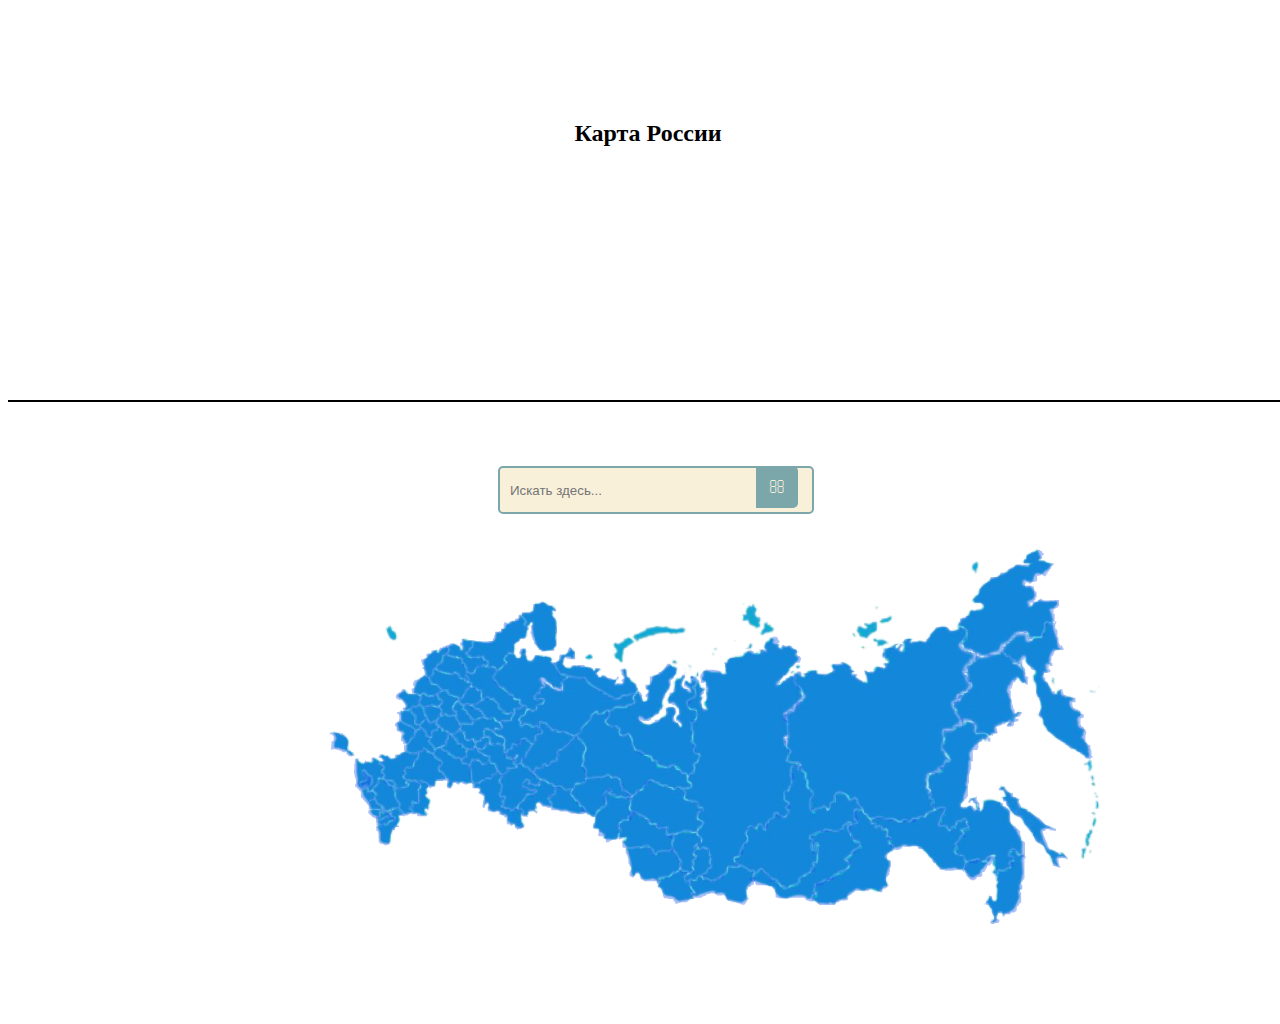
==== commit 53c35f1d: "Merge remote-tracking branch 'upstream/master'" ====
--- a/Новая папка/index.html
+++ b/Новая папка/index.html
@@ -11,10 +11,9 @@
 	
 	<body>
 		<header class="header">
-			<div class="border-header">
-			<h2 class="text">Карта России</h2>
-			</div>>
+			<div class="header-border"><h2 class="text">Карта России</h2></div>
 		</header>
+		
 		<form>
 			<input type="text" placeholder="Искать здесь...">
 			<button type="submit"></button>
--- a/Новая папка/index.css
+++ b/Новая папка/index.css
@@ -1,13 +1,14 @@
 @import url('https://fonts.googleapis.com/css?family=Roboto|Suez+One&display=swap');
+
 .header {
   border-bottom: 2px solid #000000;
 }
 
-.border-header {
-  margin:100px auto;
-  height:300px;
-  width:300px;
-  padding: 100px;
+.header-border {
+  margin:50px auto;
+  height:200px;
+  width:200px;
+  padding: 50px;
 }
 .text {
   text-align:center; 
@@ -111,3 +112,4 @@
   font-size: 16px;
   color: #F9F0DA;
 }
+
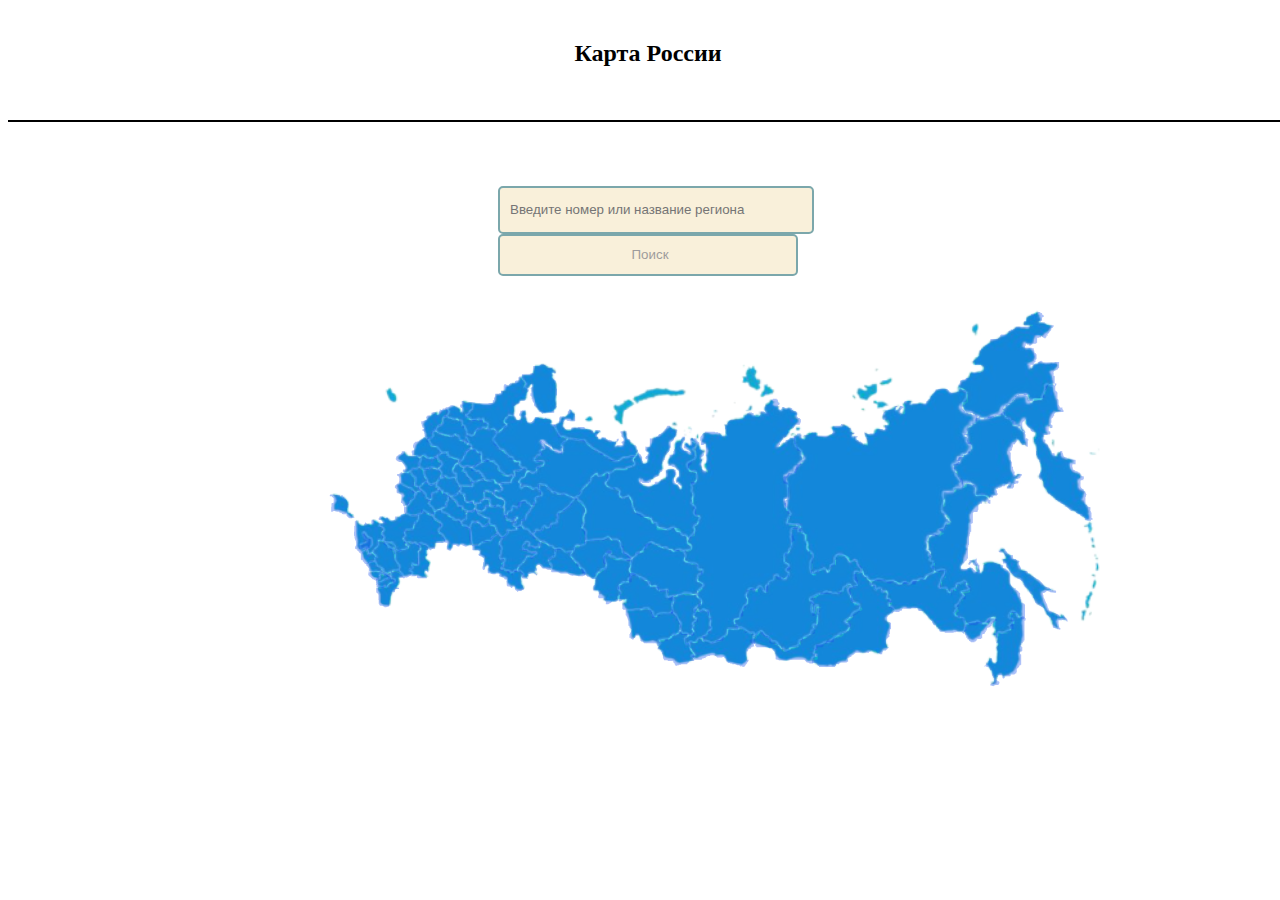
==== commit 7fa486cc: "Merge remote-tracking branch 'upstream/master'" ====
--- a/Новая папка/index.html
+++ b/Новая папка/index.html
@@ -2,111 +2,131 @@
 <html lang = "ru">
 	<head>
 		<meta charset = "utf-8"/>
-		<title>Styles Conferences</title>
+		<title>Цифровая экономика России</title>
 		<link rel = "stylesheet" href = "index.css">
 		<link rel = "stylesheet" href = "css/bootstrap.css">
 		<script type = "text/javascript" src = "js/jquery-3.4.1.js"></script>
 		<script type = "text/javascript" src = "main.js"></script>
+		<script src="https://cdn.jsdelivr.net/npm/popper.js@1.16.0/dist/umd/popper.min.js" integrity="sha384-Q6E9RHvbIyZFJoft+2mJbHaEWldlvI9IOYy5n3zV9zzTtmI3UksdQRVvoxMfooAo" crossorigin="anonymous"></script>
+		<script src="https://stackpath.bootstrapcdn.com/bootstrap/4.4.1/js/bootstrap.min.js" integrity="sha384-wfSDF2E50Y2D1uUdj0O3uMBJnjuUD4Ih7YwaYd1iqfktj0Uod8GCExl3Og8ifwB6" crossorigin="anonymous"></script>
 	</head> 
 	
 	<body>
 		<header class="header">
 			<div class="header-border"><h2 class="text">Карта России</h2></div>
 		</header>
+
 		
-		<form>
-			<input type="text" placeholder="Искать здесь...">
-			<button type="submit"></button>
-		</form>
+		<div class="container">
+			<div class="row">
+				<div class="col-md-3 offset-md-7 col-sm-2 offset-sm-5 col-xs-2 offset-col-xs-4"> 
+					<form method = "post">
+						<input type="text" name="search" class="search" placeholder="Введите номер или название региона"><input type="submit" name = "	submit" value="Поиск">
+			
+					</form>
+				</div>
+			</div>
+		</div>
+		
+
 		<div class = "map">
 			<svg viewBox = "0 0 895 535">
-				<path class = "part" d = "m 534.64474,174.05592 c 0,4.07183 0,1.90553 0,4.71053 0,0.19627 0,0.39254 0,0.58881 0,0.19627 -0.13879,0.45003 0,0.58882 1.21828,1.21828 -0.0476,-1.8617 1.17763,0.58881 0.17555,0.35111 -0.27757,0.90007 0,1.17764 0.13878,0.13878 0.45003,-0.13879 0.58881,0 0.27758,0.27757 -0.27757,0.90006 0,1.17763 0.13879,0.13878 0.45004,-0.13879 0.58882,0 0.29441,0.29441 -0.29441,1.47204 0,1.76644 0.13879,0.13879 0.45003,-0.13878 0.58882,0 0.12037,0.12038 -0.11673,1.53299 0,1.76645 0.30713,0.61428 1.42409,0.93118 1.17763,1.17763 -0.19627,0.19628 -0.86639,-0.58881 -0.58882,-0.58881 0.43888,0 0.76128,0.45003 1.17763,0.58881 0.3724,0.12414 0.90006,-0.27757 1.17764,0 0.13878,0.13879 -0.13879,0.45003 0,0.58882 0.16111,0.16111 2.03583,-0.15971 2.35526,0 2.45051,1.22525 -0.62947,-0.0406 0.58881,1.17763 0.27757,0.27757 0.90007,-0.27757 1.17764,0 0.13878,0.13879 0.19627,0.58882 0,0.58882 -0.19628,0 0,-0.78509 0,-0.58882 0,0.39255 0,0.78509 0,1.17763 0,0.19627 0.19627,0.58882 0,0.58882 -0.19628,0 0,-0.78509 0,-0.58882 0,0.39255 0,0.78509 0,1.17763 0,0.14281 0.0189,1.74752 0,1.76645 -0.13879,0.13879 -0.45003,-0.13878 -0.58882,0 -0.0866,0.0866 0.0693,1.76645 0,1.76645 -0.19627,0 0,-0.78509 0,-0.58882 0,0.39255 0,0.78509 0,1.17763 0,1.38088 -0.13879,-0.27757 0.58882,1.17764 0.0774,0.15482 0,2.04736 0,2.35526 0,0.19627 0.13878,0.45003 0,0.58882 -0.13879,0.13878 -0.45003,-0.13879 -0.58882,0 -0.27757,0.27757 0.27757,0.90006 0,1.17763 -0.0237,0.0237 -2.13903,0 -2.35526,0 -1.63055,0 0.45291,0.58881 -1.17763,0.58881 -0.78509,0 -1.57018,0 -2.35527,0 -0.19627,0 -0.39254,0 -0.58881,0 -0.19628,0 -0.58882,0.19627 -0.58882,0 0,-0.19627 0.58882,-0.19627 0.58882,0 0,0.27757 -0.46469,0.34055 -0.58882,0.58882 -0.23553,0.47105 0.23553,1.29539 0,1.76645 -0.12413,0.24826 -0.46468,0.34055 -0.58882,0.58881 -0.0878,0.17555 0.19628,0.58882 0,0.58882 -0.19627,0 0,-0.78509 0,-0.58882 0,0.39255 0,0.78509 0,1.17763 0,0.19628 0.13879,0.45003 0,0.58882 -0.13878,0.13878 -0.45003,-0.13879 -0.58881,0 -0.13879,0.13878 0.13878,0.45003 0,0.58881 -0.13879,0.13879 -0.45003,-0.13878 -0.58882,0 -0.14168,0.14169 0.14169,2.21358 0,2.35527 -0.13878,0.13878 -0.45003,-0.13879 -0.58881,0 -0.29441,0.29441 0.29441,1.47204 0,1.76645 -0.13879,0.13878 -0.39255,0 -0.58882,0 -1.57017,0 -3.14035,0 -4.71052,0 -0.19628,0 -0.39255,0 -0.58882,0 -0.19627,0 -0.45003,-0.13879 -0.58882,0 -0.27757,0.27757 0.27757,0.90006 0,1.17763 -0.13878,0.13878 -0.45003,-0.13879 -0.58881,0 -0.27757,0.27757 0.27757,0.90006 0,1.17763 -0.13879,0.13878 -0.45003,-0.13879 -0.58882,0 -0.13878,0.13878 0.13879,0.45003 0,0.58881 -0.13878,0.13879 -0.45003,-0.13878 -0.58881,0 -0.13879,0.13879 0.13878,0.45003 0,0.58882 -0.18233,0.18233 -2.76176,-0.18232 -2.94408,0 -0.13879,0.13879 0.13878,0.45003 0,0.58882 -0.13879,0.13878 -0.45003,-0.13879 -0.58882,0 -0.0237,0.0237 0,2.13902 0,2.35526 0,0.19627 0,0.39254 0,0.58881 0,0.19628 0.19627,0.58882 0,0.58882 -0.19627,0 0,-0.78509 0,-0.58882 0,0.39255 0,0.78509 0,1.17764 0,0.19627 0.19627,0.58881 0,0.58881 -0.19627,0 0,-0.78509 0,-0.58881 0,0.13992 -0.066,2.22329 0,2.35526 0.12413,0.24827 0.34055,0.46468 0.58882,0.58882 0.3511,0.17555 0.82653,-0.17556 1.17763,0 0.24827,0.12413 0.34055,0.46468 0.58881,0.58881 0.35111,0.17555 1.17764,-0.39254 1.17764,0 0,0.83416 -2.74781,-1.66831 0.58881,0 0.17555,0.0878 -0.13878,0.45003 0,0.58882 0.13879,0.13878 0.45003,-0.13879 0.58882,0 0.13878,0.13878 -0.0878,0.41326 0,0.58881 0.12413,0.24827 0.46468,0.34055 0.58881,0.58882 0.0878,0.17555 0,0.39254 0,0.58881 0,0.19628 0,0.39255 0,0.58882 0,0.98136 0,1.96272 0,2.94408 0,3.81617 0,3.1767 0,6.47697 0,0.21624 0.0237,2.33157 0,2.35527 -0.13878,0.13878 -0.45003,-0.13879 -0.58881,0 -0.13879,0.13878 0,0.39254 0,0.58881 0,0.19627 0,0.39255 0,0.58882 0,0.19627 0,0.78509 0,0.58881 0,-0.39254 0.39254,-1.17763 0,-1.17763 -0.43888,0 -0.34537,0.81247 -0.58882,1.17763 -0.97643,1.46465 -0.1353,0.0677 -1.17763,0.58882 -0.24827,0.12413 -0.34055,0.46468 -0.58882,0.58881 -0.23346,0.11674 -1.64607,-0.12037 -1.76644,0 -0.13879,0.13879 0,0.39255 0,0.58882 0,0.1428 -0.0189,1.74751 0,1.76645 0.13878,0.13878 0.45003,-0.13879 0.58881,0 0.16112,0.16111 -0.15971,2.03584 0,2.35526 0.12414,0.24827 0.46469,0.34055 0.58882,0.58882 0.0878,0.17555 0,0.39254 0,0.58881 0.19627,0.19627 0.46468,0.34055 0.58881,0.58882 0.4061,0.81219 -0.71308,0.52668 0.58882,1.17763 0.81219,0.40609 0.52668,-0.71309 1.17763,0.58882 0.15971,0.31942 -0.16111,2.19415 0,2.35526 0.13879,0.13878 0.45003,-0.13879 0.58882,0 0.0267,0.0267 0,2.66645 0,2.94408 0,0.19627 -0.13879,0.45003 0,0.58881 0.27757,0.27757 0.82653,-0.17555 1.17763,0 0.24827,0.12414 0.39254,0.39255 0.58882,0.58882 0.19627,0.19627 0.78508,0.39254 0.58881,0.58882 -0.19627,0.19627 -0.58881,-0.86639 -0.58881,-0.58882 0,0.43888 0.45003,0.76128 0.58881,1.17763 0.12353,0.3706 0,2.41334 0,2.94408 0,0.19627 0.13879,0.45003 0,0.58882 -0.27757,0.27757 -0.90006,-0.27757 -1.17763,0 -1.21828,1.21828 1.86169,-0.0476 -0.58882,1.17763 -0.17555,0.0878 -0.45003,-0.13879 -0.58881,0 -0.0237,0.0237 0,2.13903 0,2.35526 0,0.39254 0,0.78509 0,1.17763 0,0.19627 0.19627,0.58882 0,0.58882 -0.19627,0 0,-0.78509 0,-0.58882 0,0.39255 0,0.78509 0,1.17763 0,0.19628 -0.13879,0.45003 0,0.58882 0.0189,0.0189 1.62364,0 1.76645,0 1.76644,0 3.53289,0 5.29934,0 0.3079,0 2.20044,-0.0774 2.35526,0 0.24827,0.12413 0.34055,0.46468 0.58882,0.58882 0.3511,0.17555 0.90006,-0.27757 1.17763,0 0.13878,0.13878 -0.13879,0.45003 0,0.58881 0.12037,0.12038 1.53298,-0.11673 1.76645,0 0.24826,0.12413 0.39254,0.39255 0.58881,0.58882 0.19627,0.19627 0.46468,0.34055 0.58882,0.58881 0.0604,0.12079 0.083,1.68341 0,1.76645 -0.13879,0.13879 -0.45003,-0.13878 -0.58882,0 -0.13878,0.13879 0.13879,0.45003 0,0.58882 -0.27757,0.27757 -0.90006,-0.27757 -1.17763,0 -0.27757,0.27757 0.39254,1.17763 0,1.17763 -0.19627,0 0.19627,-0.58882 0,-0.58882 -0.7276,0 -0.58882,0.82574 -0.58882,1.17763 0,0.19628 -0.0878,0.41327 0,0.58882 0.12414,0.24827 0.34055,0.46468 0.58882,0.58881 0.3511,0.17556 0.90006,-0.27757 1.17763,0 0.13879,0.13879 -0.13878,0.45004 0,0.58882 0.27757,0.27757 0.82653,-0.17555 1.17763,0 0.24827,0.12413 0.34055,0.46468 0.58882,0.58882 0.31942,0.15971 2.19415,-0.16112 2.35526,0 0.13879,0.13878 -0.13878,0.45003 0,0.58881 0.27757,0.27757 0.82653,-0.17555 1.17763,0 0.24827,0.12414 0.34055,0.46468 0.58882,0.58882 0.3511,0.17555 0.90006,-0.27757 1.17763,0 0.13879,0.13878 -0.13878,0.45003 0,0.58881 0.13879,0.13879 0.45003,-0.13878 0.58882,0 0.0267,0.0267 0,2.66646 0,2.94408 0,0.39255 0,0.78509 0,1.17763 0,0.19628 0.19627,0.58882 0,0.58882 -0.19628,0 0,-0.78509 0,-0.58882 0,0.13992 -0.066,2.2233 0,2.35527 0.12413,0.24826 0.34055,0.46468 0.58881,0.58881 0.17555,0.0878 0.45003,-0.13878 0.58882,0 0.13878,0.13879 0,0.39255 0,0.58882 0,1.17763 0,2.35526 0,3.53289 0,0.19628 -0.13879,0.45003 0,0.58882 0.13878,0.13878 0.45003,-0.13879 0.58881,0 0.0237,0.0237 0,2.13903 0,2.35526 0,1.17763 0,2.35527 0,3.5329 0,0.19627 0.19628,0.58881 0,0.58881 -0.19627,0 -0.13878,-0.7276 0,-0.58881 0.71717,0.71717 0.27582,1.31554 1.17764,1.76645 0.74067,0.37033 1.17763,-0.84566 1.17763,0.58881 0,0.26518 -0.0896,1.58725 0,1.76645 0.12413,0.24826 0.46468,0.34055 0.58881,0.58881 0.0896,0.1792 0,1.50127 0,1.76645 0,1.57018 0,3.14035 0,4.71053 0,0.26518 -0.0896,1.58725 0,1.76645 1.22526,2.45051 -0.0407,-0.62947 1.17763,0.58881 0.0267,0.0267 0,2.66645 0,2.94408 0,0.27763 0.0267,2.91739 0,2.94408 -0.13878,0.13878 -0.45003,-0.13879 -0.58881,0 -1.21828,1.21828 1.86169,-0.0476 -0.58882,1.17763 -0.3511,0.17555 -0.90006,-0.27757 -1.17763,0 -0.27757,0.27757 0.39254,1.17763 0,1.17763 -0.19627,0 0,-0.78509 0,-0.58881 0,0.58881 0,1.17763 0,1.76644 0,0.19628 -0.13878,0.45003 0,0.58882 0.13879,0.13878 0.41327,-0.0878 0.58882,0 0.49653,0.24827 0.6811,0.92936 1.17763,1.17763 0.21293,0.10647 2.53453,0 2.94408,0 0.19627,0 0.45003,0.13879 0.58881,0 0.13879,-0.13878 -0.0878,-0.41326 0,-0.58881 1.22526,-2.45052 -0.0407,0.62946 1.17763,-0.58882 0.27758,-0.27757 -0.27757,-0.90006 0,-1.17763 0.27758,-0.27757 0.90007,0.27757 1.17764,0 0.13878,-0.13879 -0.13879,-0.45003 0,-0.58882 0.13878,-0.13878 0.45003,0.13879 0.58881,0 0.13879,-0.13878 -0.13878,-0.45003 0,-0.58881 0.27757,-0.27757 0.90006,0.27757 1.17763,0 0.13879,-0.13879 -0.13878,-0.45003 0,-0.58882 0.13879,-0.13878 0.41327,0.0878 0.58882,0 0.24827,-0.12413 0.34055,-0.46468 0.58882,-0.58882 0.3511,-0.17555 0.82653,0.17556 1.17763,0 0.24826,-0.12413 0.34055,-0.46468 0.58881,-0.58881 0.15224,-0.0761 3.11554,0 3.5329,0 0.1428,0 1.74751,-0.0189 1.76644,0 0.13879,0.13878 -0.0878,0.41326 0,0.58881 0.47117,0.94234 0.70647,0.2353 1.17764,1.17764 0.0878,0.17555 -0.13879,0.45003 0,0.58881 0.13878,0.13879 0.45003,0.13879 0.58881,0 0.27757,-0.27757 -0.27757,-0.90006 0,-1.17763 0.13879,-0.13878 0.45003,0.13879 0.58882,0 0.13878,-0.13878 -0.13879,-0.45003 0,-0.58882 0.13878,-0.13878 0.45003,0.13879 0.58881,0 0.27757,-0.27757 -0.27757,-0.90006 0,-1.17763 0.13879,-0.13878 0.45003,0.13879 0.58882,0 0.13878,-0.13878 -0.0878,-0.41326 0,-0.58881 0.12413,-0.24827 0.46468,-0.34055 0.58882,-0.58882 0.0878,-0.17555 -0.13879,-0.45003 0,-0.58881 0.27757,-0.27757 0.90006,0.27757 1.17763,0 0.27757,-0.27757 -0.27757,-0.90007 0,-1.17764 0.14168,-0.14168 2.21357,0.14169 2.35526,0 0.13879,-0.13878 -0.13879,-0.45003 0,-0.58881 0.13879,-0.13879 0.45003,0.13878 0.58882,0 0.13878,-0.13879 0,-0.39255 0,-0.58882 0,-0.19627 0,-0.39254 0,-0.58881 0,-0.98136 0,-1.96272 0,-2.94408 0,-0.19627 0,-0.39255 0,-0.58882 0,-0.19627 -0.0878,-0.41326 0,-0.58881 1.22525,-2.45051 -0.0407,0.62946 1.17763,-0.58882 0.27757,-0.27757 -0.27757,-0.90006 0,-1.17763 0.13878,-0.13879 0.45003,0.13878 0.58881,0 0.27757,-0.27757 -0.17555,-0.82653 0,-1.17763 0.59544,-1.19087 1.36645,-0.18882 1.76645,-0.58882 0.13879,-0.13878 -0.13878,-0.45003 0,-0.58881 0.13879,-0.13879 0.45003,0.13878 0.58882,0 0.13878,-0.13879 -0.13879,-0.45004 0,-0.58882 0.13878,-0.13879 0.45003,0.13878 0.58881,0 0.13879,-0.13879 -0.13878,-0.45003 0,-0.58882 0.13879,-0.13878 0.39255,0 0.58882,0 1.57017,0 3.14035,0 4.71052,0 0.30791,0 2.20044,-0.0774 2.35527,0 0.24826,0.12414 0.34055,0.46469 0.58881,0.58882 0.35111,0.17555 0.90006,-0.27757 1.17763,0 0.13879,0.13878 0,0.39254 0,0.58882 0.19628,0 0.45004,-0.13879 0.58882,0 0.13879,0.13878 -0.13878,0.45003 0,0.58881 1.21828,1.21828 -0.0476,-1.86169 1.17763,0.58882 0.11673,0.23346 -0.12037,1.64607 0,1.76644 0.13879,0.13879 0.45003,-0.13878 0.58882,0 0.0189,0.0189 0,1.62365 0,1.76645 0,0.19627 0.19627,0.58882 0,0.58882 -0.19627,0 0,-0.78509 0,-0.58882 0,0.39255 -0.17555,0.82653 0,1.17763 0.0486,0.0972 1.60979,0 1.76645,0 0.27762,0 2.91739,0.0267 2.94407,0 0.13879,-0.13878 -0.13878,-0.45003 0,-0.58881 0.13879,-0.13879 0.39255,0 0.58882,0 0.19627,0 0.39254,0 0.58882,0 0.98136,0 1.96272,0 2.94407,0 0.19628,0 0.45004,-0.13879 0.58882,0 0.20669,0.20668 -0.20336,2.53736 0,2.94408 0.7276,1.4552 0.58882,-0.20325 0.58882,1.17763 0,0.1428 -0.0189,1.74751 0,1.76645 0.13878,0.13878 0.41326,-0.0878 0.58881,0 2.45051,1.22525 -0.62946,-0.0406 0.58882,1.17763 0.13878,0.13878 0.45003,-0.13879 0.58881,0 0.13879,0.13878 -0.13878,0.45003 0,0.58881 0.4,0.4 1.17102,-0.60205 1.76645,0.58882 0.17555,0.3511 -0.27757,0.90006 0,1.17763 0.13879,0.13879 0.45003,-0.13878 0.58882,0 0.13878,0.13879 0,0.39254 0,0.58882 0,0.19627 0,0.39254 0,0.58881 0,0.26518 -0.0896,1.58725 0,1.76645 1.35005,2.70011 0,-2.0105 0,-0.58882 0,0.62067 0.43828,1.16432 0.58881,1.76645 0.0476,0.19041 -0.13878,0.45003 0,0.58882 0.13879,0.13878 0.41327,-0.0878 0.58882,0 0.15634,0.0782 1.68828,1.61011 1.76645,1.76644 0.0878,0.17555 -0.13879,0.45003 0,0.58882 0.13878,0.13878 0.58881,-0.19627 0.58881,0 0,0.19627 -0.58881,-0.19627 -0.58881,0 0,0.27757 0.39254,0.39254 0.58881,0.58882 0.30999,0.30999 1.45197,1.6092 1.76645,1.76644 0.17555,0.0878 0.45003,-0.13878 0.58881,0 0.13879,0.13879 -0.13878,0.45003 0,0.58882 0.13879,0.13878 0.41327,-0.0878 0.58882,0 0.49653,0.24827 0.6811,0.92936 1.17763,1.17763 0.15483,0.0774 2.04736,0 2.35527,0 0.19627,0 0.78508,0 0.58881,0 -0.39254,0 -1.57017,0 -1.17763,0 3.66996,0 6.54623,0 8.83224,0 0.98136,0 1.96272,0 2.94408,0 0.19627,0 0.39254,0 0.58881,0 0.19627,0 0.41327,-0.0878 0.58882,0 0.24826,0.12413 0.39254,0.39254 0.58881,0.58882 0.19627,0.19627 0.39255,0.39254 0.58882,0.58881 0.19627,0.19627 0.34055,0.46468 0.58881,0.58882 0.17556,0.0878 0.58882,-0.19627 0.58882,0 0,0.19627 -0.7276,-0.13879 -0.58882,0 0.31034,0.31033 0.81247,0.34537 1.17764,0.58881 0.23095,0.15397 0.34055,0.46469 0.58881,0.58882 0.3511,0.17555 1.17763,-0.39254 1.17763,0 0,0.19627 -0.78508,0 -0.58881,0 0.39254,0 0.78509,0 1.17763,0 0.1428,0 1.74751,0.0189 1.76645,0 0.13878,-0.13879 -0.13879,-0.45003 0,-0.58882 0.27757,-0.27757 0.90006,0.27757 1.17763,0 0.13878,-0.13878 -0.13879,-0.45003 0,-0.58881 0.27757,-0.27757 0.90006,0.27757 1.17763,0 0.13878,-0.13879 -0.13879,-0.45003 0,-0.58882 0.13878,-0.13878 0.45003,0.13879 0.58882,0 0.78508,-0.78509 -0.98136,-0.58881 0.58881,-0.58881 0.27763,0 2.91739,-0.0267 2.94408,0 0.13879,0.13878 -0.13879,0.45003 0,0.58881 0.13879,0.13879 0.45003,-0.13878 0.58882,0 0.13878,0.13879 -0.13879,0.45003 0,0.58882 0.12037,0.12037 1.53298,-0.11673 1.76644,0 0.19628,0.19627 0.39255,0.39254 0.58882,0.58881 0.19627,0.19628 0.34055,0.46469 0.58881,0.58882 0.47106,0.23553 1.2954,-0.23553 1.76645,0 0.24827,0.12413 0.34055,0.46468 0.58882,0.58882 0.17555,0.0878 0.39254,0 0.58881,0 0.19628,0 0.39255,0 0.58882,0 0.5804,0 1.75804,0 1.17763,0 -0.39254,0 -1.57017,0 -1.17763,0 1.76645,0 3.53289,0 5.29934,0 0.19627,0 0.45003,-0.13879 0.58882,0 0.13878,0.13878 -0.13879,0.45003 0,0.58881 0.13878,0.13879 0.39254,0 0.58881,0 0.19628,0 0.39255,0 0.58882,0 1.57017,0 3.14035,0 4.71053,0 0.19627,0 0.39254,0 0.58881,0 0.19627,0 0.45003,0.13879 0.58882,0 0.14168,-0.14169 -0.14169,-2.21357 0,-2.35526 0.13878,-0.13879 0.45003,0.13878 0.58881,0 0.13879,-0.13879 -0.13878,-0.45003 0,-0.58882 0.13879,-0.13878 0.45003,0.13879 0.58882,0 0.27757,-0.27757 -0.27757,-0.90006 0,-1.17763 0.29441,-0.29441 1.47204,0.29441 1.76645,0 0.13878,-0.13878 -0.13879,-0.45003 0,-0.58882 0.13878,-0.13878 0.39254,0 0.58881,0 0.19627,0 0.39255,0 0.58882,0 1.17763,0 2.35526,0 3.53289,0 0.19627,0 0.45003,0.13879 0.58882,0 0.27757,-0.27757 -0.27757,-0.90006 0,-1.17763 0.13878,-0.13878 0.45003,0.13879 0.58881,0 0.13879,-0.13878 -0.13878,-0.45003 0,-0.58881 0.13879,-0.13879 0.45003,0.13878 0.58882,0 0.13878,-0.13879 -0.13879,-0.45003 0,-0.58882 0.13878,-0.13878 0.45003,0.13879 0.58882,0 0.13878,-0.13878 -0.13879,-0.45003 0,-0.58881 0.13878,-0.13879 0.45003,0.13878 0.58881,0 1.21828,-1.21829 -1.86169,0.0476 0.58882,-1.17764 0.3511,-0.17555 0.90006,0.27757 1.17763,0 0.13878,-0.13878 -0.13879,-0.45003 0,-0.58881 0.29441,-0.29441 1.47204,0.29441 1.76645,0 0.13878,-0.13879 -0.13879,-0.45003 0,-0.58882 0.13878,-0.13878 0.45003,0.13879 0.58881,0 0.13879,-0.13878 -0.13878,-0.45003 0,-0.58881 0.13879,-0.13879 0.41327,0.0878 0.58882,0 0.24826,-0.12414 0.34055,-0.46469 0.58881,-0.58882 0.23346,-0.11673 1.64608,0.12038 1.76645,0 0.13879,-0.13878 -0.13878,-0.45003 0,-0.58881 0.27757,-0.27758 0.90006,0.27757 1.17763,0 0.27757,-0.27758 -0.27757,-0.90007 0,-1.17764 0.13879,-0.13878 0.45003,0.13879 0.58882,0 0.0189,-0.0189 0,-1.62364 0,-1.76644 0,-2.16142 0,-1.52912 0,-4.12171 0,-0.78509 0,-1.57018 0,-2.35527 0,-0.19627 -0.19627,-0.58881 0,-0.58881 0.19627,0 0,0.78508 0,0.58881 0,-0.58881 0,-1.17763 0,-1.76644 0,-0.19628 0.13878,-0.45004 0,-0.58882 -0.27757,-0.27757 -0.90006,0.27757 -1.17763,0 -0.13879,-0.13879 0.13878,-0.45003 0,-0.58882 -0.13879,-0.13878 -0.39255,0 -0.58882,0 -0.19627,0 -0.39254,0 -0.58882,0 -0.19627,0 -0.39254,0 -0.58881,0 -0.19627,0 -0.45003,0.13879 -0.58882,0 -0.13878,-0.13878 -0.19627,-0.58881 0,-0.58881 0.19628,0 0,0.78509 0,0.58881 0,-0.98136 0,-1.96272 0,-2.94408 0,-0.39254 0,-0.78508 0,-1.17763 0,-0.19627 0,-0.78508 0,-0.58881 0,0.39254 -0.39254,1.17763 0,1.17763 0.60558,0 0.7388,-2.7941 0.58882,-2.94408 -0.13879,-0.13879 -0.45003,0.13878 -0.58882,0 0,-1.57018 0.19628,0.19627 -0.58881,-0.58882 -0.13879,-0.13878 0,-0.39254 0,-0.58881 0,-0.19627 0,-0.39255 0,-0.58882 0,-0.39254 0,-0.78509 0,-1.17763 0,-0.19627 -0.19627,-0.58881 0,-0.58881 0.19627,0 0.19627,0.58881 0,0.58881 -0.27757,0 -0.46468,-0.34055 -0.58882,-0.58881 -0.17555,-0.35111 0.27757,-0.90007 0,-1.17764 -0.27757,-0.27757 -0.90006,0.27757 -1.17763,0 -0.13879,-0.13878 0.13879,-0.45003 0,-0.58881 -0.86639,0 -0.45003,0.13878 -1.17763,-0.58882 -0.19627,-0.19627 -0.78509,-0.39254 -0.58882,-0.58881 0.19627,-0.19628 0.58882,0.86638 0.58882,0.58881 0,-0.43888 -0.45003,-0.76127 -0.58882,-1.17763 -0.11073,-0.33221 0,-1.37953 0,-1.76645 0,-1.57017 0,-3.14035 0,-4.71052 0,-0.14281 -0.0189,-1.74751 0,-1.76645 0.13879,-0.13879 0.45003,0.13878 0.58882,0 0.14169,-0.14169 -0.14169,-2.21358 0,-2.35526 0.13878,-0.13879 0.45003,0.13878 0.58881,0 0.29441,-0.29441 -0.2944,-1.47204 0,-1.76645 0.13879,-0.13879 0.45003,0.13878 0.58882,0 0,-1.57018 -0.19627,0.19627 0.58882,-0.58882 0.2944,-0.29441 -0.29441,-1.47204 0,-1.76644 0.13878,-0.13879 0.39254,0 0.58881,0 0.19627,0 0.78509,0 0.58882,0 -0.93284,0 -2.2931,0.17555 0,-0.58882 0.33221,-0.11074 1.37953,0 1.76644,0 0.98136,0 1.96272,0 2.94408,0 0.19628,0 0.39255,0 0.58882,0 0.19627,0 0.45003,-0.13879 0.58882,0 1.21828,1.21828 -1.8617,-0.0476 0.58881,1.17763 0.21441,0.1072 2.35526,-0.10324 2.35526,0 0,0.19627 -0.78508,0 -0.58881,0 0.39254,0 0.78509,0 1.17763,0 0.19627,0 0.45003,0.13879 0.58882,0 0.13878,-0.13878 -0.13879,-0.45003 0,-0.58881 0.13878,-0.13879 0.45003,0.13878 0.58881,0 0.0189,-0.0189 0,-1.62365 0,-1.76645 0,-0.19627 0,-0.39255 0,-0.58882 0,-0.19627 -0.19627,-0.58881 0,-0.58881 0.19627,0 0,0.78508 0,0.58881 0,-0.39254 0,-0.78509 0,-1.17763 0,-0.19627 0,-0.39254 0,-0.58882 0,-0.19627 -0.13878,-0.45003 0,-0.58881 1.57018,0 -0.19627,0.19627 0.58882,-0.58882 0.18232,-0.18232 2.76175,0.18233 2.94408,0 0.27757,-0.27757 -0.27757,-0.90006 0,-1.17763 0.2944,-0.29441 1.47204,0.29441 1.76644,0 0.29441,-0.29441 -0.2944,-1.47204 0,-1.76645 0.13879,-0.13878 0.45003,0.13879 0.58882,0 0.27757,-0.27757 -0.27757,-0.90006 0,-1.17763 0.13878,-0.13878 0.45003,0.13879 0.58882,0 0.27757,-0.27757 -0.27757,-0.90006 0,-1.17763 0.27757,-0.27757 0.90006,0.27757 1.17763,0 0.14168,-0.14169 -0.14169,-2.21357 0,-2.35526 0.13878,-0.13879 0.45003,0.13878 0.58881,0 0.13879,-0.13879 -0.13878,-0.45003 0,-0.58882 0.14169,-0.14168 2.21358,0.14169 2.35527,0 0.13878,-0.13878 0,-0.39254 0,-0.58881 0,-0.14281 0.0189,-1.74751 0,-1.76645 -0.27757,-0.27757 -0.82653,0.17555 -1.17764,0 -2.45051,-1.22526 0.62947,0.0407 -0.58881,-1.17763 -1.57018,0 0.19627,0.19627 -0.58882,-0.58882 -0.4,-0.4 -1.17101,0.60205 -1.76644,-0.58881 -0.11673,-0.23346 0.12037,-1.64608 0,-1.76645 -0.13879,-0.13879 -0.45004,0.13878 -0.58882,0 -0.12038,-0.12038 0.11673,-1.53299 0,-1.76645 -0.24827,-0.49653 -0.92937,-0.6811 -1.17763,-1.17763 -0.17555,-0.3511 0.17555,-0.82653 0,-1.17763 -0.12414,-0.24827 -0.46468,-0.34055 -0.58882,-0.58882 -0.0878,-0.17555 0,-0.39254 0,-0.58881 0,-0.19628 0,-0.39255 0,-0.58882 0,-1.17763 0,-2.35526 0,-3.53289 0,-0.19628 0,-0.39255 0,-0.58882 0,-0.19627 0.0878,-0.41326 0,-0.58882 -0.12413,-0.24826 -0.46468,-0.34054 -0.58881,-0.58881 -0.0896,-0.1792 0,-1.50127 0,-1.76645 0,-1.3739 0,-2.74781 0,-4.12171 0,-0.19627 0,-0.39254 0,-0.58882 0,-0.19627 -0.13879,-0.45003 0,-0.58881 0.13878,-0.13879 0.45003,0.13878 0.58881,0 0.13879,-0.13879 -0.13878,-0.45003 0,-0.58882 0.13879,-0.13878 0.45003,0.13879 0.58882,0 0.13878,-0.13878 -0.13879,-0.45003 0,-0.58881 0.13878,-0.13879 0.45003,0.13878 0.58881,0 0.13879,-0.13879 -0.13878,-0.45003 0,-0.58882 0.13879,-0.13878 0.45003,0.13879 0.58882,0 0.13878,-0.13878 0,-0.39254 0,-0.58881 0,-1.17764 0,-2.35527 0,-3.5329 0,-0.19627 0,-0.39254 0,-0.58881 0,-0.19628 -0.13879,-0.45004 0,-0.58882 0.13878,-0.13879 0.39254,0 0.58882,0 1.57017,0 3.14035,0 4.71052,0 0.58882,0 1.17763,0 1.76645,0 0.19627,0 0.58881,-0.19627 0.58881,0 0,0.19627 -0.7276,0.13878 -0.58881,0 0.31033,-0.31033 0.76128,-0.45003 1.17763,-0.58882 0.1862,-0.0621 0.45003,0.13879 0.58882,0 0.27757,-0.27757 -0.17555,-0.82653 0,-1.17763 0.12413,-0.24826 0.46468,-0.34055 0.58881,-0.58881 0.17555,-0.35111 -0.27757,-0.90006 0,-1.17764 0.13879,-0.13878 0.45003,0.13879 0.58882,0 0.13878,-0.13878 -0.13879,-0.45003 0,-0.58881 0.27757,-0.27757 0.90006,0.27757 1.17763,0 0.13878,-0.13879 -0.13879,-0.45003 0,-0.58882 0.13878,-0.13878 0.45003,0.13879 0.58882,0 0.27757,-0.27757 -0.27757,-0.90006 0,-1.17763 0.13878,-0.13878 0.39254,0 0.58881,0 0.19627,0 0.39255,0 0.58882,0 1.57017,0 3.14035,0 4.71052,0 0.19628,0 0.39255,0 0.58882,0 0.19627,0 0.45003,0.13879 0.58881,0 0.13879,-0.13878 0,-0.39254 0,-0.58881 0,-0.98136 0,-1.96272 0,-2.94408 0,-1.17763 0,-2.35527 0,-3.5329 0,-0.19627 -0.19627,-0.58881 0,-0.58881 0.19628,0 0,0.78508 0,0.58881 0,-0.39254 0.12414,-0.80523 0,-1.17763 -0.0878,-0.26333 -0.46468,-0.34055 -0.58881,-0.58882 -0.0878,-0.17555 0.13878,-0.45003 0,-0.58881 -0.13879,-0.13879 -0.45003,0.13878 -0.58882,0 -0.13878,-0.13879 0.13879,-0.45003 0,-0.58882 -0.2944,-0.2944 -1.47204,0.29441 -1.76644,0 -0.13879,-0.13878 0.13878,-0.45003 0,-0.58881 -0.13879,-0.13879 -0.41327,0.0878 -0.58882,0 -2.45051,-1.22526 0.62947,0.0406 -0.58882,-1.17763 -0.13878,-0.13879 -0.45003,0.13878 -0.58881,0 -0.27757,-0.27757 0.27757,-0.90007 0,-1.17764 -0.13879,-0.13878 -0.45003,0.13879 -0.58882,0 -0.27757,-0.27757 0.27757,-0.90006 0,-1.17763 -0.13878,-0.13878 -0.45003,0.13879 -0.58881,0 -0.13879,-0.13878 0.13878,-0.45003 0,-0.58881 -0.13879,-0.13879 -0.45003,0.13878 -0.58882,0 -0.27757,-0.27757 0.27757,-0.90006 0,-1.17763 -0.27757,-0.27757 -0.90006,0.27757 -1.17763,0 0,-1.57018 0.19627,0.19627 -0.58882,-0.58882 -0.13878,-0.13879 0,-0.39254 0,-0.58882 0,-0.19627 0,-0.39254 0,-0.58881 0,-0.78509 0,-1.57018 0,-2.35527 0,-0.19627 -0.19627,-0.58881 0,-0.58881 0.19628,0 0,0.78509 0,0.58881 0,-0.39254 0,-0.78508 0,-1.17763 0,-0.19627 0.13879,-0.45003 0,-0.58881 -0.12037,-0.12038 -1.53298,0.11673 -1.76644,0 -0.24827,-0.12414 -0.46469,-0.34055 -0.58882,-0.58882 -0.0604,-0.12078 -0.083,-1.68341 0,-1.76645 0.0189,-0.0189 1.62364,0 1.76645,0 1.55073,0 2.59261,0.11716 2.94408,0 0.26332,-0.0878 0.34055,-0.46468 0.58881,-0.58881 0.17555,-0.0878 0.45003,0.13878 0.58882,0 0.29441,-0.29441 -0.29441,-1.47204 0,-1.76645 0.13878,-0.13878 0.45003,0.13879 0.58881,0 0.27757,-0.27757 -0.39254,-1.17763 0,-1.17763 0.19628,0 0,0.78509 0,0.58882 0,-0.39255 -0.17555,-0.82653 0,-1.17764 0.78509,-1.57017 0.58882,1.76645 0.58882,-0.58881 0,-0.39255 0,-0.78509 0,-1.17763 0,-0.19628 -0.19627,-0.58882 0,-0.58882 0.19627,0 0,0.78509 0,0.58882 0,-0.39255 -0.17555,-0.82653 0,-1.17764 0.0878,-0.17555 0.41327,0.0878 0.58882,0 0.24826,-0.12413 0.34055,-0.46468 0.58881,-0.58881 0.17555,-0.0878 0.45003,0.13878 0.58882,0 0.13878,-0.13879 -0.13879,-0.45003 0,-0.58882 0.13878,-0.13878 0.45003,0.13879 0.58881,0 0.29441,-0.2944 -0.2944,-1.47204 0,-1.76644 0.27757,-0.27757 0.90006,0.27757 1.17763,0 0.13879,-0.13879 -0.13878,-0.45003 0,-0.58882 0.13879,-0.13879 0.45004,0.13879 0.58882,0 0.13879,-0.13879 0.19627,-0.58882 0,-0.58882 -0.27757,0 -0.58882,0.86639 -0.58882,0.58882 0,-0.43888 0.45004,-0.76128 0.58882,-1.17763 0.0621,-0.1862 -0.13878,-0.45003 0,-0.58882 0.14169,-0.14168 2.21358,0.14169 2.35526,0 0.13879,-0.13878 -0.13878,-0.45003 0,-0.58881 0.0267,-0.0267 2.66646,0 2.94408,0 0.14281,0 1.74751,0.0189 1.76645,0 0.14169,-0.14169 -0.14169,-2.21358 0,-2.35527 0.13879,-0.13878 0.45003,0.13879 0.58882,0 0.27757,-0.27757 -0.27757,-0.90006 0,-1.17763 0.13878,-0.13878 0.45003,0.13879 0.58881,0 0.0866,-0.0866 -0.0693,-1.76645 0,-1.76645 0.19627,0 0,0.78509 0,0.58882 0,-0.39254 0,-0.78509 0,-1.17763 0,-1.17763 0,-2.35526 0,-3.5329 0,-0.19627 -0.19627,-0.58881 0,-0.58881 0.19627,0 0,0.78509 0,0.58881 0,-0.58881 0,-1.17763 0,-1.76644 0,-0.19627 0.13879,-0.45003 0,-0.58882 -0.27757,-0.27757 -1.17763,0.39255 -1.17763,0 0,-0.19627 0.78509,0 0.58882,0 -0.39255,0 -0.78509,0 -1.17764,0 -0.19627,0 -0.41326,0.0878 -0.58881,0 -0.24827,-0.12413 -0.39255,-0.39254 -0.58882,-0.58881 -0.19627,-0.19628 -0.46468,-0.34055 -0.58881,-0.58882 -0.10647,-0.21294 0,-2.53453 0,-2.94408 0,-0.19627 0.13878,-0.45003 0,-0.58882 -0.13879,-0.13878 -0.41327,0.0878 -0.58882,0 -0.49653,-0.24826 -0.6811,-0.92936 -1.17763,-1.17763 -0.17555,-0.0878 -0.58882,0.19628 -0.58882,0 0,-0.19627 0.78509,0 0.58882,0 -0.39254,0 -0.80523,0.12414 -1.17763,0 -0.26333,-0.0878 -0.46468,-0.34055 -0.58882,-0.58881 -0.0774,-0.15483 0,-2.04736 0,-2.35527 0,-0.19627 0.13879,-0.45003 0,-0.58881 -0.13878,-0.13879 -0.45003,-0.13879 -0.58881,0 -0.87745,0.87745 1.17763,0.55418 1.17763,0.58881 0,0.19628 -0.78509,0 -0.58882,0 3.33663,0 0.19627,0.39255 1.17763,-0.58881 0.13879,-0.13879 0.45003,0.13878 0.58882,0 0.13878,-0.13879 -0.13879,-0.45003 0,-0.58882 0.13878,-0.13878 0.45003,0.13879 0.58882,0 0.13878,-0.13878 -0.13879,-0.45003 0,-0.58881 0.13878,-0.13879 0.45003,0.13878 0.58881,0 0.27757,-0.27757 -0.27757,-0.90006 0,-1.17763 0.13879,-0.13879 0.45003,0.13878 0.58882,0 0.13878,-0.13879 0,-0.39255 0,-0.58882 0,-0.19627 0,-0.39254 0,-0.58882 0,-0.39254 0,-0.78508 0,-1.17763 0,-0.19627 -0.19627,-0.58881 0,-0.58881 0.19627,0 0,0.78508 0,0.58881 0,-0.39254 0,-0.78509 0,-1.17763 0,-0.19627 0,-0.39254 0,-0.58882 0,-0.19627 -0.13879,-0.45003 0,-0.58881 0.13878,-0.13879 0.39254,0 0.58881,0 0.19627,0 0.39255,0 0.58882,0 0.19627,0 0.58881,-0.19627 0.58881,0 0,0.19627 -0.58881,0.19627 -0.58881,0 0,-1.17649 1.41562,-0.23799 1.76645,-0.58882 0.13878,-0.13878 -0.13879,-0.45003 0,-0.58881 0.27757,-0.27757 0.90006,0.27757 1.17763,0 0.29441,-0.29441 -0.29441,-1.47204 0,-1.76645 0.18232,-0.18232 2.76175,0.18233 2.94408,0 0.13878,-0.13879 -0.13879,-0.45003 0,-0.58882 0.13878,-0.13878 0.45003,0.13879 0.58881,0 0.13879,-0.13878 -0.13878,-0.45003 0,-0.58881 0.13879,-0.13879 0.45003,0.13878 0.58882,0 0.27757,-0.27757 -0.17555,-0.82653 0,-1.17763 1.22525,-2.45051 -0.0406,0.62946 1.17763,-0.58882 0.13878,-0.13878 -0.13879,-0.45003 0,-0.58881 0.13878,-0.13879 0.45003,0.13878 0.58882,0 0.0189,-0.0189 0,-1.62365 0,-1.76645 0,-2.45014 0,-1.46494 0,-3.5329 0,-0.19627 0,-0.39254 0,-0.58881 0,-0.19627 -0.19628,-0.58882 0,-0.58882 0.19627,0 0.19627,0.58882 0,0.58882 -0.27757,0 -0.34055,-0.46469 -0.58882,-0.58882 -0.17555,-0.0878 -0.39254,0 -0.58882,0 -0.19627,0 -0.39254,0 -0.58881,0 -0.41736,0 -3.38066,0.0761 -3.5329,0 -0.24826,-0.12413 -0.34055,-0.46468 -0.58881,-0.58881 -0.1792,-0.0896 -1.50127,0 -1.76645,0 -0.19627,0 -0.39254,0 -0.58882,0 -0.19627,0 -0.41326,0.0878 -0.58881,0 -0.24827,-0.12414 -0.35786,-0.43485 -0.58882,-0.58882 -0.36517,-0.24345 -0.81246,-0.34537 -1.17763,-0.58882 -0.23095,-0.15396 -0.34055,-0.46468 -0.58881,-0.58881 -0.23347,-0.11673 -1.64608,0.12037 -1.76645,0 -0.27757,-0.27757 0.17555,-0.82653 0,-1.17763 -0.0782,-0.15634 -1.61011,-1.68828 -1.76645,-1.76645 -0.17555,-0.0878 -0.45003,0.13878 -0.58882,0 -0.13878,-0.13879 0.0878,-0.41327 0,-0.58882 -1.95285,-1.95285 0.27758,0.55514 -0.58881,-1.17763 -0.12413,-0.24826 -0.46468,-0.34055 -0.58882,-0.58881 -0.0761,-0.15224 0,-3.11554 0,-3.5329 0,-0.19627 0,-0.39254 0,-0.58881 0,-0.19628 -0.19627,-0.58882 0,-0.58882 0.19628,0 0,0.78509 0,0.58882 0,-0.39255 0,-0.78509 0,-1.17764 0,-0.19627 -0.13878,-0.45003 0,-0.58881 0.13879,-0.13879 0.39255,0 0.58882,0 0.19627,0 0.39254,0 0.58881,0 0.27763,0 2.9174,0.0267 2.94408,0 0.13879,-0.13879 -0.13878,-0.45003 0,-0.58882 0.27757,-0.27757 0.90007,0.27757 1.17764,0 0.0237,-0.0237 0,-2.13903 0,-2.35526 0,-2.81024 0,-5.06965 0,-6.47697 0,-0.27763 0.0267,-2.9174 0,-2.94408 -0.27757,-0.27757 -0.82653,0.17555 -1.17764,0 -0.24826,-0.12414 -0.34055,-0.46469 -0.58881,-0.58882 -0.15483,-0.0774 -2.04736,0 -2.35527,0 -1.38087,0 0.27758,0.13879 -1.17763,-0.58881 -0.3511,-0.17556 -0.90006,0.27757 -1.17763,0 -0.27757,-0.27758 0.27757,-0.90007 0,-1.17764 -0.13878,-0.13878 -0.39254,0 -0.58881,0 -0.19628,0 -0.45003,-0.13878 -0.58882,0 -0.13878,0.13879 0,0.39255 0,0.58882 0,0.19627 0,0.39254 0,0.58882 0,1.57017 0.19627,-0.19628 -0.58882,0.58881 -0.2944,0.29441 0.29441,1.47204 0,1.76645 -0.2944,0.29441 -1.47204,-0.29441 -1.76644,0 -0.13879,0.13878 0.13878,0.45003 0,0.58881 -0.27757,0.27757 -0.90006,-0.27757 -1.17763,0 -0.13879,0.13879 0.13878,0.45003 0,0.58882 -0.0237,0.0237 -2.13903,0 -2.35527,0 -0.39254,0 -0.78509,0 -1.17763,0 -0.19627,0 -0.58882,0.19627 -0.58882,0 0,-0.19627 0.78509,0 0.58882,0 -0.39254,0 -0.78509,0 -1.17763,0 -0.19627,0 -0.39254,0 -0.58882,0 -0.19627,0 -0.45003,0.13879 -0.58881,0 -0.13879,-0.13879 0.13878,-0.45003 0,-0.58882 -0.13879,-0.13878 -0.41327,0.0878 -0.58882,0 -0.24826,-0.12413 -0.34055,-0.46468 -0.58881,-0.58881 -0.17555,-0.0878 -0.45003,0.13878 -0.58882,0 -0.13878,-0.13879 0.0878,-0.41327 0,-0.58882 -0.12413,-0.24826 -0.39254,-0.39254 -0.58882,-0.58881 -0.19627,-0.19627 -0.39254,-0.39255 -0.58881,-0.58882 -0.19627,-0.19627 -0.34055,-0.46468 -0.58882,-0.58881 -0.17555,-0.0878 -0.58881,0.19627 -0.58881,0 0,-0.19628 0.58881,0.19627 0.58881,0 0,-0.27758 -0.34055,-0.46469 -0.58881,-0.58882 -0.1792,-0.0896 -1.50127,0 -1.76645,0 -1.3739,0 -2.74781,0 -4.12171,0 -0.98136,0 -1.96272,0 -2.94408,0 -0.19627,0 -0.45003,-0.13879 -0.58882,0 -0.13878,0.13878 0.13879,0.45003 0,0.58882 -0.14168,0.14168 -2.21357,-0.14169 -2.35526,0 -0.13878,0.13878 0.19627,0.58881 0,0.58881 -0.17595,0 0.38761,-1.95285 -0.58881,0 -0.17556,0.3511 0.27757,0.90006 0,1.17763 -0.13879,0.13879 -0.45004,-0.13878 -0.58882,0 -0.27757,0.27757 0.27757,0.90006 0,1.17763 -0.13879,0.13879 -0.45003,-0.13878 -0.58882,0 -0.13878,0.13879 0.13879,0.45003 0,0.58882 -1.57017,0 0.19628,-0.19627 -0.58881,0.58882 -0.13879,0.13878 -0.45003,-0.13879 -0.58882,0 -0.13878,0.13878 0.13879,0.45003 0,0.58881 -0.13878,0.13879 -0.45003,-0.13878 -0.58881,0 -0.13879,0.13879 0.13878,0.45003 0,0.58882 -0.13879,0.13878 -0.45003,-0.13879 -0.58882,0 -0.27757,0.27757 0.27757,0.90006 0,1.17763 -0.13878,0.13878 -0.45003,-0.13879 -0.58882,0 -0.13878,0.13878 0,0.39254 0,0.58881 -0.19627,0 -0.45003,-0.13878 -0.58881,0 -0.27757,0.27758 0.27757,0.90007 0,1.17764 -0.13879,0.13878 -0.45003,-0.13879 -0.58882,0 -0.27757,0.27757 0.27757,0.90006 0,1.17763 -0.13878,0.13878 -0.45003,-0.13879 -0.58881,0 -0.13879,0.13878 0.13878,0.45003 0,0.58881 -0.13879,0.13879 -0.41327,-0.0878 -0.58882,0 -0.24826,0.12414 -0.34055,0.46469 -0.58881,0.58882 -0.17555,0.0878 -0.45003,-0.13879 -0.58882,0 -0.27757,0.27757 0.27757,0.90006 0,1.17763 -0.13879,0.13879 -0.41326,-0.0878 -0.58882,0 -0.24826,0.12413 -0.34054,0.46468 -0.58881,0.58882 -0.17555,0.0878 -0.45003,-0.13879 -0.58882,0 -0.13878,0.13878 0.13879,0.45003 0,0.58881 -0.13878,0.13879 -0.45003,-0.13878 -0.58881,0 -0.29441,0.29441 0.2944,1.47204 0,1.76645 -0.13879,0.13879 -0.39255,0 -0.58882,0 0,0.19627 0.13879,0.45003 0,0.58882 -0.13878,0.13878 -0.39254,0 -0.58881,0 -0.19628,0 -0.39255,0 -0.58882,0 -2.74781,0 -5.49561,0 -8.24342,0 -1.76645,0 -3.5329,0 -5.29934,0 -0.19628,0 -0.45003,-0.13879 -0.58882,0 -0.0589,0.0589 0.27478,2.04122 -0.58882,1.17763 -0.13878,-0.13879 0,-0.39255 0,-0.58882 0,-0.98136 0,-1.96272 0,-2.94408 0,-0.19627 0.13879,-0.45003 0,-0.58881 -0.13878,-0.13879 -0.39254,0 -0.58881,0 -1.57018,0 -3.14035,0 -4.71053,0 -0.19627,0 -0.39254,0 -0.58881,0 -0.19627,0 -0.45003,-0.13879 -0.58882,0 -0.13878,0.13878 0.13879,0.45003 0,0.58881 -0.13878,0.13879 -0.58881,0.19627 -0.58881,0 0,-0.19627 0.58881,-0.19627 0.58881,0 0,0.27757 -0.46468,0.34055 -0.58881,0.58882 -0.0154,0.0308 -0.0154,1.73564 0,1.76645 0.24826,0.49653 0.92936,0.68109 1.17763,1.17763 0.0878,0.17555 0,0.39254 0,0.58881 0,0.19628 0.19627,0.58882 0,0.58882 -0.19627,0 0,-0.78509 0,-0.58882 0,0.58882 0,1.17763 0,1.76645 0,1.3739 0,2.74781 0,4.12171 0,0.27763 0.0267,2.91739 0,2.94408 -0.13879,0.13879 -0.45003,-0.13879 -0.58882,0 -0.13878,0.13879 0.13879,0.45003 0,0.58882 -0.13878,0.13878 -0.39254,0 -0.58881,0 -0.19628,0 -0.39255,0 -0.58882,0 -0.80793,0 -1.9063,0.30911 -2.35526,-0.58882 -0.0878,-0.17555 0.13878,-0.45003 0,-0.58882 -0.13879,-0.13878 -0.41327,0.0878 -0.58882,0 -0.70106,-0.35053 -0.82166,-1.17763 -0.58882,-1.17763 0.19628,0 0,0.78509 0,0.58882 0,-0.39255 0,-0.78509 0,-1.17763 0,-0.19627 0,-0.39255 0,-0.58882 0,-0.19627 -0.0878,-0.41326 0,-0.58881 0.24827,-0.49654 0.92937,-0.6811 1.17764,-1.17764 0.0878,-0.17555 -0.13879,-0.45003 0,-0.58881 0.13878,-0.13879 0.39254,0 0.58881,0 0.19627,0 0.39255,0 0.58882,0 0.19627,0 0.78509,0 0.58881,0 -0.39254,0 -1.17763,0.39254 -1.17763,0 0,-1.6214 1.34392,-0.16629 1.76645,-0.58882 0.13878,-0.13878 0,-0.39254 0,-0.58881 0,-0.19628 0,-0.39255 0,-0.58882 0,-0.19627 0.13878,-0.45003 0,-0.58882 -0.27757,-0.27757 -0.82653,0.17556 -1.17763,0 -0.24827,-0.12413 -0.34055,-0.46468 -0.58882,-0.58881 -0.17919,-0.0896 -1.50127,0 -1.76645,0 -0.19627,0 -0.45003,-0.13879 -0.58881,0 -0.29441,0.29441 0.29441,1.47204 0,1.76645 -0.13879,0.13878 -0.45003,-0.13879 -0.58882,0 -0.13878,0.13878 0.13879,0.45003 0,0.58881 -0.13878,0.13879 -0.45003,-0.13878 -0.58881,0 -0.27757,0.27757 0.27757,0.90006 0,1.17763 -0.13879,0.13879 -0.45003,-0.13878 -0.58882,0 -0.78509,0.78509 0.98136,0.58882 -0.58881,0.58882 -0.19628,0 -0.39255,0 -0.58882,0 -0.19627,0 -0.58882,0.19627 -0.58882,0 0,-0.83416 2.74781,1.66831 -0.58881,0 -0.0972,-0.0486 0,-1.60979 0,-1.76645 0,-1.03641 -0.48701,-1.17763 0.58881,-1.17763 0.19628,0 0.45003,0.13879 0.58882,0 1.21828,-1.21828 -1.86169,0.0476 0.58882,-1.17763 0.17555,-0.0878 0.58881,-0.19627 0.58881,0 0,0.19627 -0.39254,0 -0.58881,0 -0.21624,0 -2.33157,-0.0237 -2.35527,0 -0.13878,0.13878 0.13879,0.45003 0,0.58881 -0.13878,0.13879 -0.45003,-0.13878 -0.58881,0 -0.27757,0.27758 0.27757,0.90007 0,1.17764 -0.13879,0.13878 -0.45003,-0.13879 -0.58882,0 -0.13878,0.13878 0,0.39254 0,0.58881 -0.19627,0 -0.45003,-0.13878 -0.58881,0 -0.27758,0.27757 0.27757,0.90006 0,1.17763 -0.13879,0.13879 -0.45004,-0.13878 -0.58882,0 -0.13879,0.13879 0.13878,0.45003 0,0.58882 -0.0189,0.0189 -1.62364,0 -1.76645,0 -1.17763,0 -2.35526,0 -3.53289,0 -0.19627,0 -0.58882,0.19627 -0.58882,0 0,-0.19627 0.58882,-0.19627 0.58882,0 0,0.27757 -0.34055,0.46468 -0.58882,0.58882 -0.31942,0.15971 -2.19415,-0.16112 -2.35526,0 -0.27757,0.27757 0.27757,0.90006 0,1.17763 -0.13879,0.13878 -0.45003,-0.13879 -0.58882,0 -0.13878,0.13878 0.13879,0.45003 0,0.58881 -0.13878,0.13879 -0.58881,0.19627 -0.58881,0 0,-0.19627 0.78508,0 0.58881,0 -0.39254,0 -0.82653,-0.17555 -1.17763,0 -0.17555,0.0878 0.0878,0.41327 0,0.58882 -0.12413,0.24827 -0.46468,0.34055 -0.58881,0.58881 -0.17556,0.35111 0.27757,0.90007 0,1.17764 -0.13879,0.13878 -0.45004,-0.13879 -0.58882,0 -0.0237,0.0237 0,2.13902 0,2.35526 0,0.19627 0,0.39254 0,0.58881 0,0.19628 0.19627,0.58882 0,0.58882 -0.19627,0 0,-0.78509 0,-0.58882 0,0.58882 0,1.17764 0,1.76645 0,0.19627 0,0.39255 0,0.58882 0,0.19627 -0.13879,0.45003 0,0.58881 0.13878,0.13879 0.39254,0 0.58882,0 1.57017,0 3.14035,0 4.71052,0 0.19627,0 0.39255,0 0.58882,0 0.19627,0 0.45003,-0.13878 0.58881,0 0.27757,0.27757 -0.17555,0.82653 0,1.17764 0.12414,0.24826 0.46469,0.34054 0.58882,0.58881 0.0878,0.17555 0,0.39255 0,0.58882 0.19627,0.19627 0.46468,0.34055 0.58881,0.58881 0.0896,0.1792 0,1.50127 0,1.76645 0,0.19627 0,0.39254 0,0.58882 0,0.19627 0.13879,0.45003 0,0.58881 -0.13878,0.13879 -0.39254,0 -0.58881,0 -0.19627,0 -0.39254,0 -0.58882,0 -0.41735,0 -3.38065,-0.0761 -3.53289,0 -0.24827,0.12413 -0.46468,0.34055 -0.58882,0.58882 -0.10646,0.21293 0,2.53453 0,2.94408 0,0.39254 0,0.78508 0,1.17763 0,0.19627 0.19627,0.58881 0,0.58881 -0.19627,0 0.19627,-0.58881 0,-0.58881 -0.27757,0 -0.34055,0.46468 -0.58881,0.58881 -0.17555,0.0878 -0.39255,0 -0.58882,0 -0.19627,0 -0.39254,0 -0.58881,0 -0.19628,0 -0.58882,0.19628 -0.58882,0 0,-0.19627 0.58882,0.19628 0.58882,0 0,-0.27757 -0.39255,-0.39254 -0.58882,-0.58881 -0.19627,-0.19627 -0.34055,-0.46468 -0.58882,-0.58882 -0.15223,-0.0761 -3.11554,0 -3.53289,0 -0.1428,0 -1.74751,-0.0189 -1.76645,0 -0.27757,0.27757 0.27757,0.90006 0,1.17763 -0.13878,0.13879 -0.45003,-0.13878 -0.58881,0 -0.29441,0.29441 0.2944,1.47204 0,1.76645 -0.13879,0.13879 -0.45003,-0.13878 -0.58882,0 -0.39264,0.39264 0.39264,0.78499 0,1.17763 -0.27757,0.27757 -0.90006,-0.27757 -1.17763,0 -0.13879,0.13879 0.13878,0.45003 0,0.58882 -0.0189,0.0189 -1.62365,0 -1.76645,0 -1.17763,0 -2.35526,0 -3.53289,0 -0.19628,0 -0.45003,-0.13879 -0.58882,0 -0.13878,0.13878 0.13879,0.45003 0,0.58881 -0.13878,0.13879 -0.39254,0 -0.58882,0 -0.3079,0 -2.20043,0.0774 -2.35526,0 -0.49653,-0.24826 -0.6811,-0.92936 -1.17763,-1.17763 -0.17555,-0.0878 -0.41326,0.0878 -0.58882,0 -0.24826,-0.12413 -0.31124,-0.58881 -0.58881,-0.58881 -0.19627,0 0,0.39254 0,0.58881 0,0.14281 -0.0189,1.74751 0,1.76645 0.13878,0.13879 0.45003,-0.13879 0.58881,0 0.12038,0.12038 -0.11673,1.53299 0,1.76645 0.12414,0.24826 0.46469,0.34055 0.58882,0.58881 0.0878,0.17555 0.19627,0.58882 0,0.58882 -0.19627,0 0,-0.78509 0,-0.58882 0,0.39255 -0.12413,0.80524 0,1.17763 0.13291,0.39872 1.54155,1.31666 1.76645,1.76645 0.0878,0.17555 -0.0878,0.41327 0,0.58882 0.12413,0.24826 0.46468,0.34055 0.58881,0.58881 0.10647,0.21294 0,2.53454 0,2.94408 0,0.21624 0.0237,2.33157 0,2.35527 -0.0237,0.0237 -2.13903,0 -2.35526,0 -1.57018,0 0.19627,0.19627 -0.58882,-0.58882 -0.13878,-0.13879 -0.41326,0.0878 -0.58881,0 -0.24827,-0.12413 -0.34055,-0.46468 -0.58882,-0.58882 -0.17555,-0.0878 -0.41326,0.0878 -0.58881,0 -0.24827,-0.12413 -0.34055,-0.46468 -0.58882,-0.58881 -0.17555,-0.0878 -0.45003,0.13878 -0.58881,0 -0.27758,-0.27757 0.27757,-0.90006 0,-1.17763 -0.13879,-0.13879 -0.41327,0.0878 -0.58882,0 -0.24827,-0.12414 -0.34055,-0.46469 -0.58882,-0.58882 -0.17555,-0.0878 -0.45003,0.13879 -0.58881,0 -0.13879,-0.13878 0.13878,-0.45003 0,-0.58881 -0.29441,-0.29441 -1.47204,0.2944 -1.76645,0 -0.13878,-0.13879 0.0878,-0.41327 0,-0.58882 -1.22525,-2.45051 0.0407,0.62946 -1.17763,-0.58882 -0.13879,-0.13878 0.13878,-0.45003 0,-0.58881 -0.27757,-0.27757 -0.90006,0.27757 -1.17763,0 -0.13879,-0.13879 0.13878,-0.45003 0,-0.58882 -0.13879,-0.13878 -0.45003,0.13879 -0.58882,0 -0.13878,-0.13878 0,-0.39254 0,-0.58881 0,-0.14281 -0.0189,-1.74751 0,-1.76645 0.27757,-0.27757 0.90006,0.27757 1.17763,0 0.27757,-0.27757 -0.27757,-0.90006 0,-1.17763 0.13879,-0.13879 0.58882,-0.19627 0.58882,0 0,0.19627 -0.39254,0 -0.58882,0 -0.39254,0 -0.78508,0 -1.17763,0 -1.3739,0 -2.74781,0 -4.12171,0 -0.19627,0 -0.45003,0.13878 -0.58881,0 -0.0189,-0.0189 0,-1.62365 0,-1.76645 0,-0.19627 -0.13879,-0.45003 0,-0.58882 0.12037,-0.12037 1.53298,0.11673 1.76644,0 0.24827,-0.12413 0.34055,-0.46468 0.58882,-0.58881 0.17555,-0.0878 0.45003,0.13878 0.58881,0 0.13879,-0.13879 0.13879,-0.45003 0,-0.58882 -0.18232,-0.18232 -2.76175,0.18233 -2.94407,0 -0.13879,-0.13878 0.0878,-0.41326 0,-0.58881 -0.12414,-0.24827 -0.46469,-0.34055 -0.58882,-0.58882 -0.23553,-0.47105 0.23553,-1.29539 0,-1.76645 -0.7276,-1.4552 -0.58882,0.20325 -0.58882,-1.17763 0,-0.19627 -0.19627,-0.58881 0,-0.58881 0.19628,0 0.13879,0.7276 0,0.58881 -0.31033,-0.31033 -0.27848,-0.8673 -0.58881,-1.17763 -0.27757,-0.27757 -0.82653,0.17555 -1.17763,0 -0.24827,-0.12413 -0.34055,-0.46468 -0.58882,-0.58882 -0.17555,-0.0878 -0.45003,0.13879 -0.58882,0 -0.13878,-0.13878 0.13879,-0.45003 0,-0.58881 -0.13878,-0.13879 -0.41326,0.0878 -0.58881,0 -0.24827,-0.12413 -0.34055,-0.46468 -0.58882,-0.58882 -0.3511,-0.17555 -0.82653,0.17555 -1.17763,0 -0.24826,-0.12413 -0.34055,-0.46468 -0.58881,-0.58881 -0.17556,-0.0878 -0.45003,0.13878 -0.58882,0 -1.21828,-1.21828 1.86169,0.0476 -0.58882,-1.17763 -0.23346,-0.11673 -1.64607,0.12037 -1.76644,0 -0.78509,-0.78509 0.98136,-0.58882 -0.58882,-0.58882 -0.19627,0 -0.39254,0 -0.58881,0 -0.19628,0 -0.45004,-0.13879 -0.58882,0 -0.27757,0.27757 0.27757,0.90006 0,1.17763 -0.13879,0.13879 -0.45003,-0.13878 -0.58882,0 -0.13878,0.13879 0.13879,0.45003 0,0.58882 -0.0189,0.0189 -1.62364,0 -1.76644,0 -0.98136,0 -1.96272,0 -2.94408,0 -0.19627,0 -0.45003,-0.13879 -0.58882,0 -0.13878,0.13878 0.13879,0.45003 0,0.58881 -0.18232,0.18233 -2.76175,-0.18232 -2.94408,0 -0.13878,0.13879 0,0.39255 0,0.58882 0,0.19627 0,0.39254 0,0.58881 0,2.5832 0,2.24642 0,4.12172 0,0.1428 0.0189,1.74751 0,1.76644 -0.13878,0.13879 -0.45003,-0.13878 -0.58881,0 -0.27757,0.27757 0.27757,0.90006 0,1.17763 -0.13879,0.13879 -0.45003,-0.13878 -0.58882,0 -0.13878,0.13879 0.13879,0.45003 0,0.58882 -0.27757,0.27757 -0.90006,-0.27757 -1.17763,0 -0.13879,0.13879 0.13878,0.45003 0,0.58882 -0.27757,0.27757 -0.90006,-0.27757 -1.17763,0 -0.13879,0.13878 0.13878,0.45003 0,0.58881 -0.13879,0.13879 -0.39255,0 -0.58882,0 -0.19627,0 -0.39254,0 -0.58881,0 -2.11275,0 -2.54401,0 -3.5329,0 -2.74781,0 -5.49561,0 -8.24342,0 -0.19627,0 -0.39254,0 -0.58882,0 -0.19627,0 -0.45003,0.13879 -0.58881,0 -0.13879,-0.13878 0,-0.39254 0,-0.58881 0,-0.27763 0.0267,-2.9174 0,-2.94408 -0.0189,-0.0189 -1.62364,0 -1.76645,0 -0.39254,0 -0.78509,0 -1.17763,0 -0.19627,0 -0.58882,0.19627 -0.58882,0 0,-0.19627 0.78509,0 0.58882,0 -0.80076,0 -1.90231,-0.3171 -2.35526,0.58881 -0.0878,0.17555 0.13878,0.45003 0,0.58882 -0.13879,0.13878 -0.45003,-0.13879 -0.58882,0 -0.13878,0.13878 0.13879,0.45003 0,0.58881 -0.29441,0.29441 -1.47204,-0.2944 -1.76645,0 -0.27757,0.27757 0.27757,0.90007 0,1.17764 -0.13878,0.13878 -0.39254,0 -0.58881,0 -0.19627,0 -0.39255,0 -0.58882,0 -0.78509,0 -1.57017,0 -2.35526,0 -0.19627,0 -0.39254,0 -0.58882,0 -0.19627,0 -0.58881,0.19627 -0.58881,0 0,-0.19628 0.78509,0 0.58881,0 -0.39254,0 -0.82653,-0.17556 -1.17763,0 -0.17555,0.0878 -0.13878,0.45003 0,0.58881 0.27757,0.27757 0.90006,-0.27757 1.17763,0 0.27757,0.27757 -0.17555,0.82653 0,1.17763 0.12414,0.24827 0.46469,0.34055 0.58882,0.58882 0.0878,0.17555 0,0.39254 0,0.58881 0,0.19628 0,0.39255 0,0.58882 0,0.19627 0.19627,0.58882 0,0.58882 -0.19627,0 0.13878,-0.7276 0,-0.58882 -0.31033,0.31033 -0.27848,0.8673 -0.58882,1.17763 -0.0589,0.0589 -1.70756,0.0589 -1.76644,0 -0.13879,-0.13878 0.13878,-0.45003 0,-0.58881 -0.13879,-0.13879 -0.39255,0 -0.58882,0 -0.71876,0 -1.3578,0.22848 -1.76645,-0.58882 -0.0878,-0.17555 0,-0.39254 0,-0.58882 0,-0.19627 0,-0.39254 0,-0.58881 0,-0.39254 0,-0.78509 0,-1.17763 0,-0.19627 -0.19627,-0.58882 0,-0.58882 0.19627,0 0,0.78509 0,0.58882 0,-0.39255 0.12414,-0.80523 0,-1.17763 -0.61262,-1.83789 -0.39254,0.19627 -1.17763,-0.58882 -0.27757,-0.27757 0.27757,-0.90006 0,-1.17763 -0.13878,-0.13879 -0.39254,0 -0.58881,0 -0.39255,0 -0.78509,0 -1.17764,0 -0.71875,0 -1.35779,-0.22849 -1.76644,0.58881 -0.17555,0.35111 0.27757,0.90007 0,1.17764 -0.13879,0.13878 -0.45003,-0.13879 -0.58882,0 -0.13878,0.13878 0,0.39254 0,0.58881 -0.19627,0 -0.45003,-0.13878 -0.58882,0 -0.13878,0.13879 0.13879,0.45003 0,0.58882 -0.14097,0.14097 -2.35526,-0.13386 -2.35526,0 0,0.80925 0.39255,1.57017 0.58882,2.35526 z" description-data = "Якутия"/>
-				<path class = "part" d = "m 716.58882,383.67434 c 0,-0.78509 -0.19042,-1.59361 0,-2.35526 0.0952,-0.38082 0.90006,0.27757 1.17763,0 0.13878,-0.13879 -0.13879,-0.45003 0,-0.58882 0.13878,-0.13878 0.45003,0.13879 0.58881,0 0.13879,-0.13878 -0.13878,-0.45003 0,-0.58881 0.13879,-0.13879 0.45003,0.13878 0.58882,0 0.13878,-0.13879 0,-0.39255 0,-0.58882 0,-0.19627 0,-0.39254 0,-0.58881 0,-0.19628 0,-0.78509 0,-0.58882 0,0.39254 0,1.57018 0,1.17763 0,-0.58881 0,-1.17763 0,-1.76645 0,-1.17763 0,-2.35526 0,-3.53289 0,-0.19627 0.13878,-0.45003 0,-0.58882 -0.13879,-0.13878 -0.45003,0.13879 -0.58882,0 -0.20668,-0.20668 0.20336,-2.53736 0,-2.94408 -0.12413,-0.24826 -0.46468,-0.34054 -0.58881,-0.58881 -0.17555,-0.3511 0.27757,-0.90006 0,-1.17763 -0.13879,-0.13879 -0.45003,0.13878 -0.58882,0 -0.13878,-0.13879 0.13879,-0.45003 0,-0.58882 -0.27757,-0.27757 -0.90006,0.27757 -1.17763,0 -1.21828,-1.21828 1.8617,0.0476 -0.58882,-1.17763 -0.23346,-0.11673 -1.64607,0.12038 -1.76644,0 -0.13879,-0.13879 0.13878,-0.45003 0,-0.58882 -0.27757,-0.27757 -0.82653,0.17555 -1.17763,0 -0.8173,-0.40865 -0.58882,-1.04769 -0.58882,-1.76644 0,-0.19628 0.13879,-0.45003 0,-0.58882 -0.13878,-0.13878 -0.39254,0 -0.58882,0 -0.19627,0 -0.39254,0 -0.58881,0 -0.98136,0 -1.96272,0 -2.94408,0 -0.19627,0 -0.45003,0.13879 -0.58882,0 -0.13878,-0.13878 0.13879,-0.45003 0,-0.58881 -0.13878,-0.13879 -0.45003,0.13878 -0.58881,0 -0.13879,-0.13879 0,-0.39255 0,-0.58882 0,-0.19627 0,-0.39254 0,-0.58882 0,-0.19627 -0.19627,-0.58881 0,-0.58881 0.19627,0 0,0.78509 0,0.58881 0,-0.39254 0,-0.78508 0,-1.17763 0,-0.19627 -0.19627,-0.58881 0,-0.58881 0.19627,0 -0.19627,0.58881 0,0.58881 1.22525,0 0.23692,-0.82574 0.58881,-1.17763 0.27757,-0.27757 0.90007,0.27757 1.17764,0 0.13878,-0.13878 -0.0878,-0.41326 0,-0.58882 0.12413,-0.24826 0.46468,-0.34054 0.58881,-0.58881 0.17555,-0.3511 -0.27757,-0.90006 0,-1.17763 0.13879,-0.13879 0.45003,0.13878 0.58882,0 0.13878,-0.13879 -0.13879,-0.45003 0,-0.58882 0.2944,-0.29441 1.47204,0.29441 1.76644,0 0.4061,-0.40609 -0.43551,-1.10098 -0.58881,-1.17763 -0.15483,-0.0774 -2.04736,0 -2.35526,0 -0.19628,0 -0.58882,0.19627 -0.58882,0 0,-0.39254 0.90006,0.27757 1.17763,0 0.13879,-0.13879 -0.13878,-0.45003 0,-0.58882 0.13879,-0.13878 0.45003,0.13879 0.58882,0 0,-1.57017 -0.19627,0.19628 0.58881,-0.58881 0.13879,-0.13879 -0.13878,-0.45003 0,-0.58882 0.13879,-0.13878 0.45003,0.13879 0.58882,0 0.27757,-0.27757 -0.27757,-0.90006 0,-1.17763 0.13878,-0.13878 0.45003,0.13879 0.58881,0 0.27757,-0.27757 -0.17555,-0.82653 0,-1.17763 0.12414,-0.24827 0.39255,-0.78509 0.58882,-0.58882 0.19627,0.19628 -0.86639,0.58882 -0.58882,0.58882 0.43888,0 0.76128,-0.45003 1.17764,-0.58882 0.1862,-0.0621 0.45003,0.13879 0.58881,0 0.13879,-0.13878 -0.13878,-0.45003 0,-0.58881 0.13879,-0.13879 0.45003,0.13878 0.58882,0 0.13878,-0.13879 -0.13879,-0.45003 0,-0.58882 0.13878,-0.13878 0.45003,0.13879 0.58881,0 0.14169,-0.14169 -0.14168,-2.21357 0,-2.35526 0.13879,-0.13879 0.45003,0.13878 0.58882,0 0.13878,-0.13879 -0.13879,-0.45003 0,-0.58882 0.27757,-0.27757 0.90006,0.27757 1.17763,0 0.13879,-0.13878 -0.13878,-0.45003 0,-0.58881 0.29441,-0.29441 1.47204,0.29441 1.76645,0 0.13878,-0.13879 -0.13879,-0.45003 0,-0.58882 0.13878,-0.13878 0.45003,0.13879 0.58881,0 0.13879,-0.13878 0,-0.39254 0,-0.58881 0,-0.19628 0,-0.39255 0,-0.58882 0,-0.1428 0.0189,-1.74751 0,-1.76645 -0.27757,-0.27757 -0.82653,0.17555 -1.17763,0 -0.49653,-0.24826 -0.6811,-0.92936 -1.17763,-1.17763 -0.17555,-0.0878 -0.45003,0.13879 -0.58882,0 -0.13878,-0.13878 0.0878,-0.41326 0,-0.58881 -0.12413,-0.24827 -0.39254,-0.39255 -0.58881,-0.58882 -0.19627,-0.19627 -0.39254,-0.39254 -0.58882,-0.58882 -0.19627,-0.19627 -0.46468,-0.34055 -0.58881,-0.58881 -0.0878,-0.17555 0,-0.39255 0,-0.58882 0,-0.19627 -0.13879,-0.45003 0,-0.58881 0.0237,-0.0237 2.13903,0 2.35526,0 1.57018,0 3.14035,0 4.71053,0 0.19627,0 0.45003,0.13878 0.58881,0 0.13879,-0.13879 -0.13878,-0.45003 0,-0.58882 1.57018,0 -0.19627,0.19627 0.58882,-0.58882 0.29441,-0.2944 1.47204,0.29441 1.76645,0 0.0237,-0.0237 0,-2.13902 0,-2.35526 0,-0.1428 0.0189,-1.74751 0,-1.76645 -0.13879,-0.13878 -0.45003,0.13879 -0.58882,0 -0.13878,-0.13878 0.13879,-0.45003 0,-0.58881 -0.13878,-0.13879 -0.41326,0.0878 -0.58882,0 -0.24826,-0.12414 -0.34054,-0.46468 -0.58881,-0.58882 -0.17555,-0.0878 -0.41327,0.0878 -0.58882,0 -0.24826,-0.12413 -0.34055,-0.46468 -0.58881,-0.58881 -1.17792,-0.58896 2.8e-4,0.58895 -1.17763,0 -0.24827,-0.12414 -0.46469,-0.34055 -0.58882,-0.58882 -0.0774,-0.15482 0,-2.04736 0,-2.35526 0,-0.19627 0.13878,-0.45003 0,-0.58882 -0.0589,-0.0589 -1.70757,-0.0589 -1.76645,0 -0.27757,0.27757 0.27757,0.90006 0,1.17763 -0.13878,0.13879 -0.45003,-0.13878 -0.58881,0 -0.13879,0.13879 0.13878,0.45003 0,0.58882 -0.13879,0.13878 -0.58882,0.19627 -0.58882,0 0,-0.19627 0.78509,0 0.58882,0 -0.39255,0 -0.82653,-0.17555 -1.17764,0 -0.17555,0.0878 0.13879,0.45003 0,0.58882 -0.2944,0.2944 -1.47203,-0.29441 -1.76644,0 -0.13879,0.13878 0.13878,0.45003 0,0.58881 -0.0189,0.0189 -1.62365,0 -1.76645,0 -0.19627,0 -0.39254,0 -0.58882,0 -0.19627,0 -0.45003,-0.13878 -0.58881,0 -0.29441,0.29441 0.29441,1.47204 0,1.76645 -0.27757,0.27757 -0.90006,-0.27757 -1.17763,0 -0.13879,0.13878 0.13878,0.45003 0,0.58881 -0.13879,0.13879 -0.45003,-0.13878 -0.58882,0 -0.27757,0.27757 0.27757,0.90007 0,1.17764 -0.13878,0.13878 -0.45003,-0.13879 -0.58881,0 -0.13879,0.13878 0,0.39254 0,0.58881 0,0.27763 0.0267,2.91739 0,2.94408 -0.13879,0.13879 -0.39255,0 -0.58882,0 -0.19627,0 -0.39254,0 -0.58882,0 -0.19627,0 -0.41326,0.0878 -0.58881,0 -0.49653,-0.24827 -0.6811,-0.92936 -1.17763,-1.17763 -0.1792,-0.0896 -1.50127,0 -1.76645,0 -0.19627,0 -0.45003,-0.13879 -0.58882,0 -0.0267,0.0267 0,2.66645 0,2.94408 0,0.19627 0.13879,0.45003 0,0.58881 -0.0189,0.0189 -1.62364,0 -1.76644,0 -0.19628,0 -0.39255,0 -0.58882,0 -0.19627,0 -0.58882,0.19628 -0.58882,0 0,-0.19627 0.58882,0.19628 0.58882,0 0,-0.27757 -0.46468,-0.34055 -0.58882,-0.58881 -0.0878,-0.17555 0,-0.39255 0,-0.58882 0,-0.19627 0,-0.39254 0,-0.58881 0,-0.19628 0,-0.39255 0,-0.58882 0,-0.19627 -0.19627,-0.58882 0,-0.58882 0.19628,0 0,0.78509 0,0.58882 0,-0.39254 0,-0.78509 0,-1.17763 0,-0.19627 0.13879,-0.45003 0,-0.58882 -0.0237,-0.0237 -2.13902,0 -2.35526,0 -0.78509,0 -1.57017,0 -2.35526,0 -0.19627,0 -0.39255,0 -0.58882,0 -0.19627,0 -0.58881,0.19627 -0.58881,0 0,-0.2417 3.06236,0.62825 -0.58882,-0.58881 -0.3724,-0.12414 -0.90006,0.27757 -1.17763,0 -0.13879,-0.13879 0.13878,-0.45003 0,-0.58882 -0.13879,-0.13878 -0.45003,0.13879 -0.58882,0 -0.13878,-0.13878 0,-0.39254 0,-0.58881 0,-0.19628 0,-0.39255 0,-0.58882 0,-0.19627 -0.19627,-0.58882 0,-0.58882 0.19628,0 0,0.78509 0,0.58882 0,-0.39254 0,-0.78509 0,-1.17763 0,-2.11275 0,-2.544 0,-3.5329 0,-0.19627 0,-0.39254 0,-0.58881 0,-0.19627 -0.13878,-0.45003 0,-0.58882 0.27757,-0.27757 0.90006,0.27757 1.17763,0 0.27758,-0.27757 -0.27757,-0.90006 0,-1.17763 0.13879,-0.13878 0.45004,0.13879 0.58882,0 0.13879,-0.13878 -0.0878,-0.41326 0,-0.58882 1.22526,-2.45051 -0.0407,0.62947 1.17763,-0.58881 0.13879,-0.13879 -0.13878,-0.45003 0,-0.58882 0.13879,-0.13878 0.45003,0.13879 0.58882,0 0.29441,-0.2944 -0.29441,-1.47204 0,-1.76644 0.13878,-0.13879 0.45003,0.13878 0.58881,0 0.13879,-0.13879 -0.0878,-0.41327 0,-0.58882 0.12414,-0.24827 0.46469,-0.34055 0.58882,-0.58882 0.0878,-0.17555 -0.13879,-0.45003 0,-0.58881 0.13878,-0.13879 0.45003,0.13878 0.58882,0 0.27757,-0.27757 -0.39255,-1.17763 0,-1.17763 0.19627,0 0,0.78508 0,0.58881 0,-0.58881 0,-1.17763 0,-1.76644 0,-0.19628 0,-0.39255 0,-0.58882 0,-0.19627 -0.19628,-0.58882 0,-0.58882 0.19627,0 0,0.78509 0,0.58882 0,-0.78509 0,-1.57018 0,-2.35526 0,-0.19628 0.13878,-0.45003 0,-0.58882 -0.0267,-0.0267 -2.66646,0 -2.94408,0 -0.98136,0 -1.96272,0 -2.94408,0 -0.19627,0 -0.45003,-0.13878 -0.58882,0 -0.13878,0.13879 0.13879,0.45003 0,0.58882 -0.13878,0.13878 -0.45003,-0.13879 -0.58881,0 -0.13879,0.13878 0.19627,0.58881 0,0.58881 -0.17595,0 0.38761,-1.95285 -0.58882,0 0,1.57018 0.19627,-0.19627 -0.58882,0.58882 -0.13878,0.13878 0.13879,0.45003 0,0.58881 -0.14168,0.14169 -2.21357,-0.14168 -2.35526,0 -0.13878,0.13879 0.13879,0.45003 0,0.58882 -0.27757,0.27757 -0.82653,-0.17555 -1.17763,0 -2.45051,1.22525 0.62946,-0.0406 -0.58882,1.17763 -0.13878,0.13879 -0.39254,0 -0.58881,0 -1.17763,0 -2.35527,0 -3.5329,0 -0.19627,0 -0.45003,-0.13878 -0.58881,0 -0.13879,0.13879 0.13878,0.45003 0,0.58882 -0.27757,0.27757 -0.90006,-0.27757 -1.17763,0 -0.29441,0.2944 0.2944,1.47204 0,1.76644 -0.13879,0.13879 -0.45003,-0.13878 -0.58882,0 -0.13879,0.13879 0.13879,0.45003 0,0.58882 -0.88253,0.88253 -0.2951,-0.88253 -1.17763,0 -0.13879,0.13878 0.0878,0.41326 0,0.58882 -0.12413,0.24826 -0.46468,0.34054 -0.58882,0.58881 -0.0878,0.17555 0.0878,0.41327 0,0.58882 -0.12413,0.24826 -0.46468,0.34055 -0.58881,0.58881 -0.0878,0.17555 0.13878,0.45003 0,0.58882 -0.13879,0.13878 -0.58882,0.19627 -0.58882,0 0,-0.19627 0.78509,0 0.58882,0 -1.37391,0 -2.74781,0 -4.12171,0 -0.19628,0 -0.39255,0 -0.58882,0 -0.19627,0 -0.58882,0.19627 -0.58882,0 0,-0.19627 0.78509,0 0.58882,0 -0.39254,0 -0.78509,0 -1.17763,0 -0.19627,0 -0.45003,-0.13879 -0.58882,0 -0.27757,0.27757 0.27757,0.90006 0,1.17763 -0.27757,0.27757 -0.90006,-0.27757 -1.17763,0 -0.13878,0.13879 0.13879,0.45003 0,0.58882 -0.0189,0.0189 -1.62364,0 -1.76645,0 -1.19427,0 -1.85708,0 -4.12171,0 -0.19627,0 -0.39254,0 -0.58881,0 -0.19627,0 -0.45003,-0.13879 -0.58882,0 -0.13878,0.13878 0.13879,0.45003 0,0.58881 -0.13878,0.13879 -0.45003,-0.13878 -0.58881,0 -0.14169,0.14169 0.14168,2.21358 0,2.35527 -0.13879,0.13878 -0.41327,-0.0878 -0.58882,0 -0.24827,0.12413 -0.34055,0.46468 -0.58882,0.58881 -0.12078,0.0604 -1.6834,0.083 -1.76644,0 -0.13879,-0.13878 0.13878,-0.45003 0,-0.58881 -0.13879,-0.13879 -0.45003,0.13878 -0.58882,0 -0.13878,-0.13879 0.13879,-0.45004 0,-0.58882 -1.21828,-1.21828 0.0476,1.86169 -1.17763,-0.58882 -0.17555,-0.3511 0.27757,-0.90006 0,-1.17763 -0.0237,-0.0237 -2.13903,0 -2.35526,0 -0.19627,0 -0.58882,0.19627 -0.58882,0 0,-0.19627 0.78509,0 0.58882,0 -3.33663,0 -0.19627,-0.39254 -1.17763,0.58882 -0.13879,0.13878 -0.45004,-0.13879 -0.58882,0 -0.13879,0.13878 0.13878,0.45003 0,0.58881 -0.13879,0.13879 -0.45003,-0.13878 -0.58882,0 -1.21828,1.21828 1.8617,-0.0476 -0.58881,1.17764 -0.17555,0.0878 -0.45003,-0.13879 -0.58882,0 -0.13878,0.13878 0.13879,0.45003 0,0.58881 -0.0237,0.0237 -2.13903,0 -2.35526,0 -0.1428,0 -1.74751,0.0189 -1.76645,0 -0.13878,-0.13878 0.13879,-0.45003 0,-0.58881 -0.13878,-0.13879 -0.45003,0.13878 -0.58881,0 -0.13879,-0.13879 0.0878,-0.41327 0,-0.58882 -0.0782,-0.15634 -1.61011,-1.68828 -1.76645,-1.76645 -0.21294,-0.10647 -2.53454,0 -2.94408,0 -2.15899,0 -4.31798,0 -6.47697,0 -0.19628,0 -0.39255,0 -0.58882,0 -0.19627,0 -0.58882,0.19627 -0.58882,0 0,-0.19627 0.78509,0 0.58882,0 -0.39254,0 -0.82653,0.17555 -1.17763,0 -0.24442,-0.12221 0.20553,-1.56092 0,-1.76645 -0.13879,-0.13878 -0.45003,0.13879 -0.58882,0 -0.13878,-0.13878 0.13879,-0.45003 0,-0.58881 -0.0189,-0.0189 -1.62364,0 -1.76644,0 -2.159,0 -4.31799,0 -6.47698,0 -0.19627,0 -0.39254,0 -0.58881,0 -0.19628,0 -0.45003,-0.13879 -0.58882,0 -0.78509,0.78509 0.98136,0.58881 -0.58882,0.58881 -1.38087,0 0.27757,-0.13878 -1.17763,0.58882 -0.17555,0.0878 -0.45003,-0.13878 -0.58881,0 -0.13879,0.13879 0.13878,0.45003 0,0.58882 -0.27757,0.27757 -0.90006,-0.27757 -1.17763,0 -0.27758,0.27757 0.27757,0.90006 0,1.17763 -0.13879,0.13878 -0.39255,0 -0.58882,0 0,0.19627 0.13878,0.45003 0,0.58881 -0.29441,0.29441 -1.47204,-0.2944 -1.76645,0 -0.13878,0.13879 0,0.39255 0,0.58882 0,0.1428 -0.0189,1.74751 0,1.76645 0.13879,0.13878 0.45003,-0.13879 0.58882,0 0.13878,0.13878 -0.13879,0.45003 0,0.58881 0.13878,0.13879 0.58881,-0.19627 0.58881,0 0,0.19627 -0.78508,0 -0.58881,0 0.39254,0 0.78509,0 1.17763,0 0.19627,0 0.41326,-0.0878 0.58882,0 0.49653,0.24827 0.68109,0.92937 1.17763,1.17763 0.17555,0.0878 0.45003,-0.13878 0.58881,0 0.16112,0.16112 -0.15971,2.03584 0,2.35527 0.12414,0.24826 0.46469,0.34055 0.58882,0.58881 0.0878,0.17555 -0.13879,0.45003 0,0.58882 0.0267,0.0267 2.66645,0 2.94408,0 0.19627,0 0.45003,0.13878 0.58881,0 0.13879,-0.13879 -0.13878,-0.45003 0,-0.58882 1.57018,0 -0.19627,0.19627 0.58882,-0.58881 0.0189,-0.0189 1.62364,0 1.76645,0 2.22441,0 -2.61696,0 1.17763,0 0.19627,0 0.45003,-0.13879 0.58881,0 0.13879,0.13878 0,0.39254 0,0.58881 0,0.19627 0,0.39255 0,0.58882 0,0.58881 0,1.17763 0,1.76645 0,0.19627 0.19628,0.58881 0,0.58881 -0.19627,0 0,-0.78509 0,-0.58881 0,0.39254 -0.17555,0.82653 0,1.17763 0.0486,0.0972 1.60979,0 1.76645,0 0.19627,0 0.58882,-0.19627 0.58882,0 0,0.19627 -0.7276,0.13878 -0.58882,0 0.31033,-0.31034 0.8673,-0.27848 1.17763,-0.58882 0.13879,-0.13878 -0.19627,-0.58881 0,-0.58881 0.83416,0 -1.66831,2.7478 0,-0.58882 0.17555,-0.3511 0.90006,0.27757 1.17763,0 0.13879,-0.13878 -0.13878,-0.45003 0,-0.58882 0.4332,-0.43319 1.06266,0.47385 1.17764,0.58882 0.19627,0.19627 0.46468,0.34055 0.58881,0.58882 0.0774,0.15482 0,2.04736 0,2.35526 0,1.96273 0,2.47435 0,5.29934 0,0.30791 -0.0774,2.20044 0,2.35526 0.65095,1.30191 0.36545,0.18273 1.17763,0.58882 1.45521,0.7276 -0.20324,0.58882 1.17763,0.58882 0.39255,0 0.78509,0 1.17764,0 0.19627,0 0.58881,-0.19628 0.58881,0 0,0.19627 -0.78509,0 -0.58881,0 0.39254,0 0.82653,-0.17555 1.17763,0 0.17555,0.0878 0,0.39254 0,0.58881 0,0.19627 0,0.39255 0,0.58882 0,0.19627 0,0.39254 0,0.58881 0,0.19628 0.13878,0.45003 0,0.58882 -0.13879,0.13878 -0.45003,-0.13879 -0.58882,0 -0.13878,0.13878 0.13879,0.45003 0,0.58882 -0.13878,0.13878 -0.45003,-0.13879 -0.58881,0 -0.13879,0.13878 0.13878,0.45003 0,0.58881 -0.27757,0.27757 -0.90006,-0.27757 -1.17764,0 -0.13878,0.13879 0.13879,0.45003 0,0.58882 -0.13878,0.13878 -0.58881,0.19627 -0.58881,0 0,-0.19628 0.58881,-0.19628 0.58881,0 0,0.27757 -0.46468,0.34055 -0.58881,0.58881 -0.0604,0.12079 -0.083,1.68341 0,1.76645 0.12037,0.12038 1.53299,-0.11673 1.76645,0 0.24826,0.12413 0.34055,0.46468 0.58881,0.58882 0.3511,0.17555 0.90006,-0.27757 1.17763,0 1.21828,1.21828 -1.86169,-0.0476 0.58882,1.17763 0.31942,0.15971 2.19415,-0.16112 2.35526,0 0.14169,0.14168 -0.14168,2.21357 0,2.35526 0.0189,0.0189 1.62365,0 1.76645,0 0.39254,0 0.78509,0 1.17763,0 0.19627,0 0.58882,-0.19627 0.58882,0 0,0.19627 -0.78509,0 -0.58882,0 0.39255,0 0.82653,0.17555 1.17763,0 0.17555,-0.0878 -0.13878,-0.45003 0,-0.58882 0.13879,-0.13878 0.45003,0.13879 0.58882,0 0.13878,-0.13878 -0.13879,-0.45003 0,-0.58881 0.29441,-0.29441 1.47204,0.29441 1.76645,0 0.13878,-0.13879 -0.13879,-0.45003 0,-0.58882 0.13878,-0.13878 0.45003,0.13879 0.58881,0 0.27757,-0.27757 -0.27757,-0.90006 0,-1.17763 1.57018,0 -0.19627,0.19627 0.58882,-0.58881 0.13878,-0.13879 0.39254,0 0.58881,0 0.19628,0 0.58882,-0.19628 0.58882,0 0,0.19627 -0.78509,0 -0.58882,0 1.17764,0 2.35527,0 3.5329,0 0.39254,0 1.57017,0 1.17763,0 -0.39254,0 -1.57018,0 -1.17763,0 1.17763,0 2.35526,0 3.53289,0 0.14281,0 1.74751,0.0189 1.76645,0 0.13879,-0.13879 -0.13878,-0.45003 0,-0.58882 0.13879,-0.13879 0.39254,0 0.58882,0 1.3739,0 2.7478,0 4.12171,0 0.26517,0 1.58725,-0.0896 1.76644,0 1.19087,0.59543 0.18882,1.36645 0.58882,1.76645 0.13879,0.13878 0.45003,-0.13879 0.58882,0 0.27757,0.27757 -0.27757,0.90006 0,1.17763 0.13878,0.13878 0.39254,0 0.58881,0 1.37391,0 2.74781,0 4.12171,0 0.19627,0 0.39255,0 0.58882,0 0.19627,0 0.45003,-0.13879 0.58881,0 0.27757,0.27757 -0.27757,0.90006 0,1.17763 1.57018,0 -0.19627,-0.19627 0.58882,0.58882 0.13878,0.13878 0.45003,-0.13879 0.58882,0 0.27757,0.27757 -0.27757,0.90006 0,1.17763 0.13878,0.13878 0.41326,-0.0878 0.58881,0 2.45051,1.22525 -0.62946,-0.0407 0.58882,1.17763 0.13878,0.13878 0.45003,-0.13879 0.58881,0 0.13879,0.13878 0.19627,0.58882 0,0.58882 -0.19627,0 0,-0.78509 0,-0.58882 0,0.39254 -0.17555,0.82653 0,1.17763 0.17555,0.3511 0.90006,-0.27757 1.17763,0 1.21829,1.21828 -1.86169,-0.0476 0.58882,1.17763 0.17555,0.0878 0.58882,-0.19627 0.58882,0 0,0.19627 -0.58882,-0.19627 -0.58882,0 0,1.22526 0.82574,0.23692 1.17763,0.58882 0.27757,0.27757 -0.17555,0.82653 0,1.17763 0.12414,0.24827 0.39255,0.39254 0.58882,0.58882 0.19627,0.19627 0.34055,0.46468 0.58881,0.58881 0.17555,0.0878 0.45003,-0.13878 0.58882,0 0.27757,0.27757 -0.27757,0.90006 0,1.17763 1.21828,1.21828 -0.0476,-1.86169 1.17763,0.58882 0.17555,0.3511 -0.17555,0.82653 0,1.17763 0.12413,0.24827 0.46468,0.34055 0.58882,0.58882 0.0878,0.17555 -0.0878,0.41326 0,0.58881 0.12413,0.24827 0.46468,0.34055 0.58881,0.58882 0.0878,0.17555 -0.0878,0.41326 0,0.58881 0.40865,0.8173 1.04769,0.58882 1.76645,0.58882 0.19627,0 0.41326,-0.0878 0.58882,0 2.45051,1.22525 -0.62947,-0.0406 0.58881,1.17763 0.13879,0.13879 0.58882,-0.19627 0.58882,0 0,0.19627 -0.7276,-0.13878 -0.58882,0 0.31033,0.31033 0.81246,0.34537 1.17763,0.58882 0.23096,0.15397 0.39255,0.39254 0.58882,0.58881 0.19627,0.19627 0.46468,0.34055 0.58881,0.58882 0.0878,0.17555 -0.0878,0.41326 0,0.58881 0.24827,0.49654 0.92937,0.6811 1.17764,1.17764 0.11673,0.23346 -0.12038,1.64607 0,1.76644 0.13878,0.13879 0.41326,-0.0878 0.58881,0 0.24827,0.12414 0.34055,0.46469 0.58882,0.58882 0.17555,0.0878 0.39254,0 0.58881,0 0.19628,0 0.39255,0 0.58882,0 0.39254,0 0.78509,0 1.17763,0 0.19627,0 0.58882,-0.19627 0.58882,0 0,0.19627 -0.78509,0 -0.58882,0 0.39254,0 0.78509,0 1.17763,0 0.19627,0 0.41327,-0.0878 0.58882,0 2.45051,1.22525 -0.62947,-0.0406 0.58881,1.17763 0.0267,0.0267 2.66646,0 2.94408,0 1.76645,0 3.5329,0 5.29934,0 0.19628,0 0.39255,0 0.58882,0 0.19627,0 0.45003,0.13879 0.58882,0 0.13878,-0.13878 -0.13879,-0.45003 0,-0.58882 0.14168,-0.14168 2.21357,0.14169 2.35526,0 0.13878,-0.13878 -0.13879,-0.45003 0,-0.58881 0.13878,-0.13879 0.39254,0 0.58882,0 0.19627,0 0.39254,0 0.58881,0 1.3739,0 2.74781,0 4.12171,0 0.19627,0 0.39255,0 0.58882,0 0.19627,0 0.58881,-0.19627 0.58881,0 0,0.19627 -0.58881,-0.19627 -0.58881,0 0,0.27757 0.37207,0.41542 0.58881,0.58881 0.76632,0.61306 1.57018,1.17764 2.35527,1.76645 z" description-data = "Амурская область"/>
-				<path class = "part" d = "m 717.17763,383.08553 c 2.28138,0.3009 -1.29648,-2.23641 -0.58881,-2.94408 0.13878,-0.13879 0.45003,0.13878 0.58881,0 0.13879,-0.13879 -0.13878,-0.45003 0,-0.58882 0.13879,-0.13878 0.45003,0.13879 0.58882,0 0.13878,-0.13878 0,-0.39254 0,-0.58881 0,-0.19628 0,-0.39255 0,-0.58882 0,-0.19627 0,-0.39254 0,-0.58882 0,-0.19627 -0.19627,-0.58881 0,-0.58881 0.19627,0 0,0.78509 0,0.58881 0,-0.39254 0,-0.78508 0,-1.17763 0,-1.5487 0.47264,0.23235 1.17763,-1.17763 0.0878,-0.17555 0.13878,-0.7276 0,-0.58881 -0.31033,0.31033 -0.58882,1.6165 -0.58882,1.17763 0,-0.62067 0.43829,-1.16432 0.58882,-1.76645 0.0604,-0.24175 -0.0714,-1.10626 0,-1.17763 0.27757,-0.27757 0.90006,0.27757 1.17763,0 0.13879,-0.13879 -0.13878,-0.45003 0,-0.58882 0.29441,-0.29441 1.47204,0.29441 1.76645,0 0.13878,-0.13878 -0.13879,-0.45003 0,-0.58881 0.13878,-0.13879 0.39254,0 0.58881,0 0.19628,0 0.39255,0 0.58882,0 1.57018,0 3.14035,0 4.71053,0 0.19627,0 0.39254,0 0.58881,0 0.19627,0 0.45003,0.13878 0.58882,0 0.13878,-0.13879 -0.13879,-0.45003 0,-0.58882 0.13878,-0.13878 0.45003,0.13879 0.58881,0 0.13879,-0.13878 -0.19627,-0.58882 0,-0.58882 0.19628,0 -0.19627,0.58882 0,0.58882 0.27757,0 0.34055,-0.46468 0.58882,-0.58882 0.21294,-0.10646 2.53453,0 2.94408,0 0.21623,0 2.33157,-0.0237 2.35526,0 0.27757,0.27757 -0.17555,0.82653 0,1.17764 1.25902,2.51803 -0.0814,-1.34041 1.17763,1.17763 0.0878,0.17555 -0.13878,0.45003 0,0.58881 0.13879,0.13879 0.39255,0 0.58882,0 0.19627,0 0.39254,0 0.58881,0 0.19628,0 0.39255,0 0.58882,0 0.19627,0 0.58882,-0.19627 0.58882,0 0,0.19628 -0.78509,0 -0.58882,0 0.39254,0 0.78509,0 1.17763,0 0.19627,0 0.39255,0 0.58882,0 0.19627,0 0.58881,-0.19627 0.58881,0 0,0.19628 -0.78508,0 -0.58881,0 0.39254,0 0.78509,0 1.17763,0 0.19627,0 0.45003,0.13879 0.58882,0 0.13878,-0.13878 -0.13879,-0.45003 0,-0.58881 0.13878,-0.13879 0.45003,0.13878 0.58881,0 0.13879,-0.13879 -0.19627,-0.58882 0,-0.58882 0.19627,0 0.19627,0.58882 0,0.58882 -0.27757,0 -0.46468,-0.34055 -0.58881,-0.58882 -0.0878,-0.17555 0.13878,-0.45003 0,-0.58881 -0.68642,-0.68642 -0.49122,0.68641 -1.17764,0 -0.0589,-0.0589 -0.0589,-1.70757 0,-1.76645 0.13879,-0.13879 0.45003,0.13878 0.58882,0 0.13878,-0.13879 -0.13879,-0.45003 0,-0.58882 0.13878,-0.13878 0.45003,0.13879 0.58882,0 0.13878,-0.13878 -0.0878,-0.41326 0,-0.58881 0.12413,-0.24827 0.39254,-0.39255 0.58881,-0.58882 0.19627,-0.19627 0.34055,-0.46468 0.58882,-0.58881 0.17555,-0.0878 0.45003,0.13878 0.58881,0 0.13879,-0.13879 -0.13878,-0.45003 0,-0.58882 0.13879,-0.13879 0.39255,0 0.58882,0 1.17763,0 2.35526,0 3.53289,0 0.30791,0 2.20044,-0.0774 2.35527,0 0.24826,0.12413 0.34055,0.46468 0.58881,0.58882 0.17555,0.0878 0.41327,-0.0878 0.58882,0 0.24826,0.12413 0.39254,0.39254 0.58881,0.58881 0.19628,0.19627 0.58882,0.31125 0.58882,0.58882 0,0.19627 -0.41327,-0.0878 -0.58882,0 -0.24826,0.12413 -0.34055,0.46468 -0.58881,0.58881 -0.3511,0.17555 -0.82653,-0.17555 -1.17763,0 -0.24827,0.12414 -0.39255,0.39255 -0.58882,0.58882 -0.19627,0.19627 -0.46468,0.34055 -0.58881,0.58881 -0.0878,0.17556 0.13878,0.45004 0,0.58882 -0.13879,0.13879 -0.39255,0 -0.58882,0 -0.71876,0 -1.3578,-0.22848 -1.76645,0.58882 -0.17555,0.3511 0.27757,0.90006 0,1.17763 -0.13878,0.13878 -0.45003,-0.13879 -0.58881,0 -0.29441,0.29441 0.2944,1.47204 0,1.76645 -0.13879,0.13878 -0.45003,-0.13879 -0.58882,0 -0.13878,0.13878 0.13879,0.45003 0,0.58881 -0.13878,0.13879 -0.45003,-0.13878 -0.58882,0 -0.27757,0.27757 0.27757,0.90006 0,1.17763 -0.12037,0.12038 -1.53298,-0.11673 -1.76644,0 -0.24827,0.12414 -0.34055,0.46468 -0.58882,0.58882 -0.3511,0.17555 -0.90006,-0.27757 -1.17763,0 -0.29441,0.29441 0.29441,1.47204 0,1.76645 -0.13879,0.13878 -0.45003,-0.13879 -0.58882,0 -0.27757,0.27757 0.27757,0.90006 0,1.17763 -0.27757,0.27757 -0.90006,-0.27757 -1.17763,0 -0.27757,0.27757 0.39255,1.17763 0,1.17763 -0.83415,0 1.66831,-2.74781 0,0.58881 -0.0878,0.17556 -0.45003,-0.13878 -0.58881,0 -0.27757,0.27758 0.27757,0.90007 0,1.17764 -0.13879,0.13878 -0.45003,-0.13879 -0.58882,0 -0.13878,0.13878 0.13879,0.45003 0,0.58881 -0.29441,0.29441 -1.47204,-0.29441 -1.76645,0 -0.13878,0.13879 0.13879,0.45003 0,0.58882 -0.13878,0.13878 -0.45003,-0.13879 -0.58881,0 -0.13879,0.13878 0,0.39254 0,0.58881 0,0.19628 0,0.39255 0,0.58882 0,0.39254 0,0.78509 0,1.17763 0,0.19627 0.19627,0.58882 0,0.58882 -0.19627,0 0,-0.78509 0,-0.58882 0,0.39254 0,0.78509 0,1.17763 0,0.19627 0.13878,0.45003 0,0.58882 -0.27757,0.27757 -0.90006,-0.27757 -1.17763,0 -0.13879,0.13878 0.13878,0.45003 0,0.58881 -0.13879,0.13879 -0.39255,0 -0.58882,0 -0.98136,0 -1.96272,0 -2.94408,0 -0.19627,0 -0.45003,-0.13878 -0.58881,0 -0.13879,0.13879 0.13878,0.45003 0,0.58882 -0.13879,0.13879 -0.45004,-0.13879 -0.58882,0 -0.27757,0.27757 0.27757,0.90006 0,1.17763 -0.13879,0.13879 -0.45003,-0.13878 -0.58882,0 -0.13878,0.13879 0.13879,0.45003 0,0.58882 -0.13878,0.13878 -0.45003,-0.13879 -0.58881,0 -0.13879,0.13878 0.13878,0.45003 0,0.58881 -0.27757,0.27757 -0.90006,-0.27757 -1.17763,0 -0.13879,0.13879 0.13878,0.45003 0,0.58882 -0.13879,0.13878 -0.39255,0 -0.58882,0 -0.40954,0 -2.73114,0.10647 -2.94408,0 -0.24826,-0.12413 -0.39254,-0.39255 -0.58881,-0.58882 -0.19628,-0.19627 -0.78509,-0.39254 -0.58882,-0.58881 0.19627,-0.19627 0.86639,0.58881 0.58882,0.58881 -0.43888,0 -0.81247,-0.34537 -1.17764,-0.58881 -1.21337,-0.80892 0.0388,-1.15824 -1.17763,-1.76645 -0.17555,-0.0878 -0.39254,0 -0.58881,0 -0.19627,0 -0.78509,0 -0.58882,0 0.39255,0 1.17763,0.39254 1.17763,0 0,-0.43888 -0.8673,-0.27848 -1.17763,-0.58882 -0.27757,-0.27757 0.27757,-0.90006 0,-1.17763 -1.21828,-1.21828 0.0476,1.8617 -1.17763,-0.58881 -0.11673,-0.23346 0.12038,-1.64608 0,-1.76645 -0.13879,-0.13879 -0.39254,0 -0.58882,0 -0.39254,-0.78509 -0.78508,-1.57018 -1.17763,-2.35526 z" description-data = "Еврейская автономная область"/>
-				<path class = "part" d = "m 747.79605,439.61184 c 2.50767,-1.45828 2.38528,-1.17763 4.71053,-1.17763 0.19627,0 0.41326,0.0878 0.58882,0 2.45051,-1.22525 -0.62947,0.0406 0.58881,-1.17763 0.13879,-0.13879 0.45003,0.13878 0.58882,0 0.27757,-0.27757 -0.27757,-0.90006 0,-1.17763 0.13878,-0.13879 0.45003,0.13878 0.58881,0 0.13879,-0.13879 -0.19627,-0.58882 0,-0.58882 0.19627,0 0.13879,0.7276 0,0.58882 -0.71716,-0.71717 -0.27581,-1.31554 -1.17763,-1.76645 -0.3511,-0.17555 -0.90006,0.27757 -1.17763,0 -0.13879,-0.13879 0.13878,-0.45003 0,-0.58882 -0.13879,-0.13878 -0.39254,0 -0.58882,0 0,-0.19627 0.0878,-0.41326 0,-0.58881 -0.12413,-0.24827 -0.46468,-0.34055 -0.58881,-0.58882 -0.0878,-0.17555 -0.19627,-0.58881 0,-0.58881 0.19627,0 0,0.78508 0,0.58881 0,-0.58881 0,-1.17763 0,-1.76644 0,-0.19628 -0.13879,-0.45004 0,-0.58882 0.13878,-0.13879 0.45003,0.13878 0.58881,0 0.13879,-0.13879 -0.13878,-0.45003 0,-0.58882 0.27757,-0.27757 0.90007,0.27757 1.17764,0 0.27757,-0.27757 -0.27757,-0.90006 0,-1.17763 0.13878,-0.13878 0.39254,0 0.58881,0 0,-0.19627 -0.13878,-0.45003 0,-0.58881 0.0189,-0.0189 1.62365,0 1.76645,0 0.78527,0 0.39235,0 1.17763,0 0.19627,0 0.58882,-0.19628 0.58882,0 0,0.19627 -0.7276,-0.13879 -0.58882,0 0.31033,0.31033 0.8673,0.27848 1.17763,0.58881 0.13879,0.13879 0,0.39255 0,0.58882 0,0.80792 -0.30911,1.9063 0.58882,2.35526 0.17555,0.0878 0.39254,0 0.58881,0 0.19628,0 0.45003,0.13879 0.58882,0 0.13878,-0.13878 -0.13879,-0.45003 0,-0.58881 0.13878,-0.13879 0.45003,0.13878 0.58882,0 0.2944,-0.29441 -0.29441,-1.47204 0,-1.76645 0.13878,-0.13879 0.39254,0 0.58881,0 0.19627,0 0.39254,0 0.58882,0 1.3739,0 2.7478,0 4.12171,0 0.19627,0 0.45003,0.13878 0.58881,0 0.13879,-0.13879 -0.13878,-0.45003 0,-0.58882 0.13879,-0.13878 0.45003,0.13879 0.58882,0 1.21828,-1.21828 -1.8617,0.0476 0.58881,-1.17763 0.21294,-0.10647 2.53454,0 2.94408,0 0.19628,0 0.45003,0.13879 0.58882,0 0.13878,-0.13878 -0.13879,-0.45003 0,-0.58882 0.13878,-0.13878 0.39254,0 0.58882,0 0,-0.19627 -0.13879,-0.45003 0,-0.58881 0.27757,-0.27757 0.90006,0.27757 1.17763,0 0.27757,-0.27757 -0.27757,-0.90006 0,-1.17763 0.13878,-0.13879 0.45003,0.13878 0.58881,0 0.13879,-0.13879 0,-0.39255 0,-0.58882 0,-0.19627 0,-0.39254 0,-0.58881 0,-0.21624 -0.0237,-2.33157 0,-2.35527 0.13879,-0.13878 0.45003,0.13879 0.58882,0 0.27757,-0.27757 -0.27757,-0.90006 0,-1.17763 0.27757,-0.27757 0.90006,0.27757 1.17763,0 0.27757,-0.27757 -0.27757,-0.90006 0,-1.17763 0.13878,-0.13879 0.45003,0.13878 0.58882,0 0.13878,-0.13879 -0.13879,-0.45003 0,-0.58882 0.13878,-0.13878 0.45003,0.13879 0.58881,0 0.27757,-0.27757 -0.27757,-0.90006 0,-1.17763 0.27757,-0.27757 0.90006,0.27757 1.17763,0 0.13879,-0.13878 -0.13878,-0.45003 0,-0.58881 0.13879,-0.13879 0.45003,0.13878 0.58882,0 0.13878,-0.13879 0,-0.39255 0,-0.58882 0,-0.19627 0,-0.39254 0,-0.58882 0,-2.94407 0,-5.88815 0,-8.83223 0,-0.60914 0.13878,-0.81383 -0.58882,-1.17763 -0.17555,-0.0878 -0.45003,0.13878 -0.58881,0 -0.13879,-0.13879 -0.19627,-0.58882 0,-0.58882 0.19627,0 0,0.78509 0,0.58882 0,-0.13992 -0.066,-2.2233 0,-2.35527 0.59543,-1.19087 1.36645,-0.18881 1.76644,-0.58881 0.13879,-0.13879 -0.13878,-0.45003 0,-0.58882 0.13879,-0.13878 0.45004,0.13879 0.58882,0 0.13879,-0.13878 0,-0.39254 0,-0.58881 0,-0.98136 0,-1.96272 0,-2.94408 0,-0.19628 0.13879,-0.45003 0,-0.58882 -0.13878,-0.13878 -0.45003,0.13879 -0.58882,0 -0.13878,-0.13878 0.13879,-0.45003 0,-0.58881 -0.13878,-0.13879 -0.45003,0.13878 -0.58881,0 -0.13879,-0.13879 0.0878,-0.41327 0,-0.58882 -0.0766,-0.1533 -1.04911,-0.71734 -0.58882,-1.17763 0.13879,-0.13879 0.45003,0.13878 0.58882,0 0.27757,-0.27757 -0.17555,-0.82653 0,-1.17763 1.22525,-2.45051 -0.0406,0.62946 1.17763,-0.58882 0.13879,-0.13878 -0.13878,-0.45003 0,-0.58882 0.13879,-0.13878 0.45003,0.13879 0.58882,0 0.27757,-0.27757 -0.27757,-0.90006 0,-1.17763 0.13878,-0.13878 0.41326,0.0878 0.58881,0 2.45051,-1.22525 -0.62946,0.0407 0.58882,-1.17763 0.13878,-0.13878 0.45003,0.13879 0.58881,0 0.0189,-0.0189 0,-1.62364 0,-1.76645 0,-3.92543 0,-7.85087 0,-11.77631 0,-2.75896 0,-4.38281 0,-5.88816 0,-0.1428 -0.0189,-1.74751 0,-1.76645 0.13879,-0.13878 0.45003,0.13879 0.58882,0 0,-1.57017 -0.19627,0.19627 0.58882,-0.58881 0.27757,-0.27757 -0.39255,-1.17763 0,-1.17763 0.19627,0 0,0.78508 0,0.58881 0,-0.39254 0,-0.78509 0,-1.17763 0,-0.19627 0.13878,-0.45003 0,-0.58882 -0.13879,-0.13878 -0.45004,0.13879 -0.58882,0 -0.13879,-0.13878 0.13878,-0.45003 0,-0.58881 -0.13879,-0.13879 -0.45003,0.13878 -0.58882,0 -0.13878,-0.13879 0.13879,-0.45003 0,-0.58882 -0.13878,-0.13878 -0.45003,0.13879 -0.58881,0 -0.13879,-0.13878 -0.19627,-0.58881 0,-0.58881 0.19627,0 0.19627,0.58881 0,0.58881 -0.27757,0 -0.34055,-0.46468 -0.58882,-0.58881 -0.17555,-0.0878 -0.39254,0 -0.58881,0 -0.19628,0 -0.41327,-0.0878 -0.58882,0 -0.24827,0.12413 -0.34055,0.46468 -0.58882,0.58881 -0.17555,0.0878 -0.45003,-0.13878 -0.58881,0 -0.13879,0.13879 0.13878,0.45003 0,0.58882 -0.13879,0.13878 -0.39255,0 -0.58882,0 -0.3079,0 -2.20044,0.0774 -2.35526,0 -0.8173,-0.40865 -0.58882,-1.04769 -0.58882,-1.76645 0,-0.19627 0.13879,-0.45003 0,-0.58881 -0.13878,-0.13879 -0.45003,0.13878 -0.58881,0 -0.12038,-0.12038 0.11673,-1.53299 0,-1.76645 -0.12414,-0.24827 -0.39255,-0.39255 -0.58882,-0.58882 -0.19627,-0.19627 -0.34055,-0.46468 -0.58881,-0.58881 -0.17555,-0.0878 -0.45003,0.13878 -0.58882,0 -0.13878,-0.13879 0.13879,-0.45003 0,-0.58882 -0.0589,-0.0589 -1.70756,-0.0589 -1.76645,0 -0.13878,0.13879 0.13879,0.45003 0,0.58882 -0.13878,0.13878 -0.45003,-0.13879 -0.58881,0 -0.13879,0.13878 0.19627,0.58881 0,0.58881 -0.17595,0 0.38761,-1.95285 -0.58882,0 -0.17555,0.3511 0.27757,0.90006 0,1.17763 -0.13878,0.13879 -0.45003,-0.13878 -0.58881,0 -0.13879,0.13879 0.13878,0.45003 0,0.58882 -1.21828,1.21828 0.0476,-1.8617 -1.17764,0.58882 -0.0878,0.17555 0.13879,0.45003 0,0.58881 -0.13878,0.13879 -0.45003,-0.13878 -0.58881,0 -0.13879,0.13879 0,0.39254 0,0.58882 0,0.19627 0,0.39254 0,0.58881 0,0.39255 0,0.78509 0,1.17763 0,0.19628 0.19627,0.58882 0,0.58882 -0.19627,0 0,-0.78509 0,-0.58882 0,0.39255 0,0.78509 0,1.17764 0,0.1428 -0.0189,1.74751 0,1.76644 0.13878,0.13879 0.41326,-0.0878 0.58881,0 0.24827,0.12414 0.34055,0.46469 0.58882,0.58882 0.40672,0.20336 2.73739,-0.20669 2.94408,0 0.0189,0.0189 0,1.62364 0,1.76645 0,0.19627 0,0.39254 0,0.58881 0,0.19627 0.13878,0.45003 0,0.58882 -0.0267,0.0267 -2.66645,0 -2.94408,0 -0.19627,0 -0.45003,-0.13879 -0.58882,0 -0.13878,0.13878 0.0878,0.41326 0,0.58881 -1.22525,2.45051 0.0406,-0.62946 -1.17763,0.58882 -0.13878,0.13878 0,0.39254 0,0.58882 0,0.26517 -0.0896,1.58725 0,1.76644 0.12414,0.24827 0.58882,0.86639 0.58882,0.58882 0,-0.43888 -0.89915,-1.48797 -0.58882,-1.17763 1.45361,1.4536 1.17763,1.91808 1.17763,3.53289 0,0.19627 0.13879,0.45003 0,0.58882 -0.12037,0.12037 -1.53298,-0.11673 -1.76644,0 -3.14035,1.57017 1.57017,0 0,0 -0.43888,0 -0.8673,0.27848 -1.17763,0.58881 -0.13879,0.13879 0.19627,0.58882 0,0.58882 -0.19628,0 0,-0.78509 0,-0.58882 0,0.39255 0,0.78509 0,1.17763 0,0.19628 0.13878,0.45004 0,0.58882 -0.13879,0.13879 -0.41327,-0.0878 -0.58882,0 -0.24827,0.12413 -0.34055,0.46468 -0.58882,0.58882 -0.15482,0.0774 -2.04736,0 -2.35526,0 -1.57017,0 -3.14035,0 -4.71053,0 -0.1428,0 -1.74751,-0.0189 -1.76644,0 -0.0237,0.0237 0,2.13902 0,2.35526 0,1.57017 0.19627,-0.19627 -0.58882,0.58882 -0.13878,0.13878 0.13879,0.45003 0,0.58881 -0.13878,0.13879 -0.45003,-0.13878 -0.58881,0 -0.27757,0.27757 0.17555,0.82653 0,1.17763 -0.12414,0.24827 -0.46469,0.34055 -0.58882,0.58882 -0.20336,0.40671 0.20669,2.73739 0,2.94408 -0.13879,0.13878 -0.45003,-0.13879 -0.58882,0 -0.13878,0.13878 0.13879,0.45003 0,0.58881 -0.13878,0.13879 -0.45003,-0.13878 -0.58881,0 -0.0589,0.0589 -0.0589,1.70757 0,1.76645 0.13878,0.13879 0.39254,0 0.58881,0 0.71876,0 1.3578,-0.22848 1.76645,0.58882 0.0878,0.17555 0.19627,0.58881 0,0.58881 -0.19627,0 0,-0.78509 0,-0.58881 0,0.39254 0,0.78508 0,1.17763 0,0.19627 0.13879,0.45003 0,0.58881 -0.13878,0.13879 -0.45003,-0.13878 -0.58881,0 -0.13879,0.13879 0.13878,0.45003 0,0.58882 -0.13879,0.13878 -0.41327,-0.0878 -0.58882,0 -2.45051,1.22525 0.62946,-0.0406 -0.58882,1.17763 -0.13878,0.13879 -0.45003,-0.13878 -0.58881,0 -0.13879,0.13879 0,0.39254 0,0.58882 0,0.19627 0,0.39254 0,0.58881 0,2.18294 -0.53037,-2.76874 0.58881,0.58882 0.12414,0.3724 -0.17555,0.82653 0,1.17763 0.12414,0.24827 0.58882,0.86639 0.58882,0.58882 0,-0.43888 -0.58882,-1.61651 -0.58882,-1.17764 0,0.62067 0.43829,1.16432 0.58882,1.76645 0.0952,0.38082 0,0.78509 0,1.17763 0,0.19627 0,0.39255 0,0.58882 0,0.19627 0.19627,0.58881 0,0.58881 -0.19627,0 0,-0.78508 0,-0.58881 0,0.58881 0,1.17763 0,1.76645 0,0.19627 0.19627,0.58881 0,0.58881 -0.19627,0 0,-0.78509 0,-0.58881 0,1.3739 0,2.7478 0,4.12171 0,0.39254 0,0.78508 0,1.17763 0,0.19627 0.19627,0.58881 0,0.58881 -0.19627,0 0,-0.78508 0,-0.58881 0,0.58881 0,1.17763 0,1.76645 0,0.19627 0.13878,0.45003 0,0.58881 -0.13879,0.13879 -0.45003,-0.13878 -0.58882,0 -0.13878,0.13879 0.13879,0.45003 0,0.58882 -0.13878,0.13878 -0.45003,-0.13879 -0.58881,0 -0.27757,0.27757 0.39254,1.17763 0,1.17763 -0.19627,0 0.19627,-0.58882 0,-0.58882 -1.22526,0 -0.23692,0.82574 -0.58882,1.17763 -0.0267,0.0267 -2.66645,0 -2.94408,0 -0.19627,0 -0.45003,0.13879 -0.58881,0 -0.27757,-0.27757 0.27757,-0.90006 0,-1.17763 -0.13879,-0.13878 -0.45003,0.13879 -0.58882,0 -0.13878,-0.13878 0,-0.39254 0,-0.58881 0,-0.19627 0,-0.39255 0,-0.58882 0,-0.39254 0,-0.78509 0,-1.17763 0,-0.19627 -0.19627,-0.58882 0,-0.58882 0.19627,0 0,0.78509 0,0.58882 0,-0.39254 0,-0.78509 0,-1.17763 0,-0.19627 0.0878,-0.41327 0,-0.58882 -0.12413,-0.24826 -0.34055,-0.46468 -0.58881,-0.58881 -0.17555,-0.0878 -0.58882,0.19627 -0.58882,0 0,-0.19628 0.78509,0 0.58882,0 -0.39255,0 -0.78509,0 -1.17764,0 -0.19627,0 -0.45003,-0.13879 -0.58881,0 -0.27757,0.27757 0.17555,0.82653 0,1.17763 -0.12413,0.24826 -0.46468,0.34055 -0.58882,0.58881 -0.0878,0.17556 0.13879,0.45003 0,0.58882 -0.13878,0.13879 -0.58881,0.19627 -0.58881,0 0,-0.19627 0.58881,-0.19627 0.58881,0 0,0.27757 -0.34055,0.46468 -0.58881,0.58882 -0.17555,0.0878 -0.45003,-0.13879 -0.58882,0 -0.0866,0.0866 0.0693,1.76644 0,1.76644 -0.19627,0 0,-0.78508 0,-0.58881 0,0.39254 0,0.78508 0,1.17763 0,0.19627 0.13879,0.45003 0,0.58881 -0.14169,0.14169 -2.21357,-0.14168 -2.35526,0 -0.27757,0.27758 0.27757,0.90007 0,1.17764 -0.13879,0.13878 -0.45003,-0.13879 -0.58882,0 -0.27757,0.27757 0.27757,0.90006 0,1.17763 -0.0589,0.0589 -2.04123,-0.27478 -1.17763,0.58881 0.12038,0.12038 1.53299,-0.11673 1.76645,0 0.24826,0.12414 0.34055,0.46469 0.58881,0.58882 0.35111,0.17555 1.17764,-0.39254 1.17764,0 0,0.19627 -0.78509,0 -0.58882,0 0.39254,0 0.78509,0 1.17763,0 0.19627,0 0.58882,-0.19627 0.58882,0 0,0.19627 -0.7276,-0.13879 -0.58882,0 0.31033,0.31033 0.8673,0.27848 1.17763,0.58882 0.27757,0.27757 -0.27757,0.90006 0,1.17763 0.13879,0.13878 0.45003,-0.13879 0.58882,0 0.27757,0.27757 -0.27757,0.90006 0,1.17763 1.57017,0 -0.19627,-0.19627 0.58881,0.58881 0.29441,0.29441 1.47204,-0.2944 1.76645,0 0.0189,0.0189 0,1.62365 0,1.76645 0,2.22442 0,-2.61696 0,1.17763 0,0.19627 0.19627,0.58882 0,0.58882 -0.19627,0 0,-0.78509 0,-0.58882 0,0.58882 0,1.17763 0,1.76645 0,0.19627 0,0.39254 0,0.58882 0,0.19627 -0.13878,0.45003 0,0.58881 0.13879,0.13879 0.45003,-0.13878 0.58882,0 0.13878,0.13879 -0.13879,0.45003 0,0.58882 0.13878,0.13878 0.45003,-0.13879 0.58881,0 0.27757,0.27757 -0.17555,0.82653 0,1.17763 1.22526,2.45051 -0.0407,-0.62947 1.17764,0.58882 0.13878,0.13878 0,0.39254 0,0.58881 0,0.19627 0,0.39254 0,0.58882 0,0.58881 0,1.17763 0,1.76644 0,0.19628 0,0.78509 0,0.58882 0,-0.39254 0,-1.57018 0,-1.17763 0,0.58881 0,1.17763 0,1.76645 0,0.19627 0.13878,0.45003 0,0.58881 -0.13879,0.13879 -0.41327,-0.0878 -0.58882,0 -0.24827,0.12413 -0.34055,0.46468 -0.58882,0.58882 -0.17555,0.0878 -0.45003,-0.13879 -0.58881,0 -0.13879,0.13878 0.13878,0.45003 0,0.58881 -0.27757,0.27757 -0.82653,-0.17555 -1.17763,0 -0.24827,0.12414 -0.34055,0.46469 -0.58882,0.58882 -0.17555,0.0878 -0.45003,-0.13879 -0.58882,0 -0.27757,0.27757 0.39255,1.17763 0,1.17763 -0.19627,0 0,-0.78509 0,-0.58882 0,0.39255 -0.17555,0.82653 0,1.17764 0.0878,0.17555 0.39636,-0.0385 0.58882,0 0.79354,0.1587 1.57018,0.39254 2.35526,0.58881 z" description-data = "Приморский край"/>
-				<path class = "part" d = "m 751.32895,391.32895 c 0.58881,-0.78509 1.26154,-1.51376 1.76645,-2.35527 0.11577,-0.19296 0,-2.01729 0,-2.35526 0,-0.19627 0,-0.39254 0,-0.58881 0,-0.19628 0.13878,-0.45004 0,-0.58882 -0.13879,-0.13879 -0.45004,0.13878 -0.58882,0 -0.13879,-0.13879 0,-0.39254 0,-0.58882 0,-0.19627 -0.13879,-0.45003 0,-0.58881 0.13878,-0.13879 0.45003,0.13878 0.58882,0 0.13878,-0.13879 -0.13879,-0.45003 0,-0.58882 1.57017,0 -0.19628,0.19627 0.58881,-0.58881 0.13879,-0.13879 0.45003,0.13878 0.58882,0 0.13878,-0.13879 -0.13879,-0.45003 0,-0.58882 0.0237,-0.0237 2.13903,0 2.35526,0 1.3739,0 2.74781,0 4.12171,0 0.19627,0 0.39254,0 0.58882,0 0.19627,0 0.58881,-0.19627 0.58881,0 0,0.19627 -0.78509,0 -0.58881,0 0.58881,0 1.17763,0 1.76644,0 0.19628,0 0.45003,0.13879 0.58882,0 0.13878,-0.13878 -0.13879,-0.45003 0,-0.58882 0.13878,-0.13878 0.45003,0.13879 0.58882,0 0.13878,-0.13878 -0.0878,-0.41326 0,-0.58881 0.12413,-0.24827 0.46468,-0.34055 0.58881,-0.58882 0.0878,-0.17555 -0.13878,-0.45003 0,-0.58881 0.13879,-0.13879 0.45003,0.13878 0.58882,0 0.27757,-0.27757 -0.39255,-1.17763 0,-1.17763 0.19627,0 0,0.78508 0,0.58881 0,-0.39254 -0.17555,-0.82653 0,-1.17763 0.0878,-0.17555 0.39254,0 0.58881,0 0.98136,0 1.96272,0 2.94408,0 0.19627,0 0.45003,0.13879 0.58882,0 0.13878,-0.13879 0,-0.39254 0,-0.58882 0,-0.98136 0,-1.96272 0,-2.94407 0,-0.19628 0,-0.39255 0,-0.58882 0,-0.19627 0.13878,-0.45003 0,-0.58882 -0.13879,-0.13878 -0.45003,0.13879 -0.58882,0 -0.13878,-0.13878 -0.19627,-0.58881 0,-0.58881 0.19627,0 0,0.78509 0,0.58881 0,-0.58881 0,-1.17763 0,-1.76644 0,-0.19628 0,-0.39255 0,-0.58882 0,-0.19627 -0.13878,-0.45003 0,-0.58882 0.13879,-0.13878 0.45003,0.13879 0.58882,0 0.13878,-0.13878 -0.19627,-0.58881 0,-0.58881 0.19627,0 0,0.78509 0,0.58881 0,-0.39254 0,-0.78508 0,-1.17763 0,-0.19627 0,-0.39254 0,-0.58881 0,-0.19627 0.13878,-0.45003 0,-0.58882 -0.12038,-0.12037 -1.53299,0.11673 -1.76645,0 -0.8173,-0.40865 -0.58882,-1.04769 -0.58882,-1.76645 0,-0.19627 0.13879,-0.45003 0,-0.58881 -1.21828,-1.21828 0.0476,1.86169 -1.17763,-0.58882 -0.0896,-0.17919 0,-1.50127 0,-1.76644 0,-0.19628 -0.19627,-0.58882 0,-0.58882 0.19627,0 0,0.78509 0,0.58882 0,-0.39255 0,-0.78509 0,-1.17764 0,-0.19627 0,-0.39254 0,-0.58881 0,-0.19627 -0.13878,-0.45003 0,-0.58882 0.0237,-0.0237 2.13903,0 2.35527,0 1.27301,0 1.35834,0 3.53289,0 0.1428,0 1.74751,-0.0189 1.76645,0 0.13878,0.13879 -0.13879,0.45003 0,0.58882 0.13878,0.13878 0.41326,-0.0878 0.58881,0 0.19628,0.19627 0.39255,0.39254 0.58882,0.58881 0.19627,0.19628 0.34055,0.46469 0.58882,0.58882 0.17555,0.0878 0.45003,-0.13879 0.58881,0 0.29441,0.29441 -0.29441,1.47204 0,1.76645 0.13879,0.13878 0.45003,-0.13879 0.58882,0 0.27757,0.27757 -0.17555,0.82653 0,1.17763 0.12413,0.24826 0.46468,0.34055 0.58881,0.58881 0.17555,0.35111 -0.27757,0.90007 0,1.17764 0.0267,0.0267 2.66646,0 2.94408,0 0.19627,0 0.45003,0.13878 0.58882,0 0,-1.57018 -0.19627,0.19627 0.58881,-0.58882 0.27757,-0.27757 -0.27757,-0.90006 0,-1.17763 0.13879,-0.13879 0.45003,0.13878 0.58882,0 0.27757,-0.27757 -0.39254,-1.17763 0,-1.17763 0.19627,0 0,0.78508 0,0.58881 0,-0.39254 0,-0.78509 0,-1.17763 0,-1.17763 0,-2.35526 0,-3.53289 0,-1.96272 0,-3.92544 0,-5.88816 0,-0.30791 0.0774,-2.20044 0,-2.35526 -0.12413,-0.24827 -0.46468,-0.34055 -0.58882,-0.58882 -0.0878,-0.17555 0.13879,-0.45003 0,-0.58882 -0.13878,-0.13878 -0.41326,0.0878 -0.58881,0 -0.24827,-0.12413 -0.34055,-0.46468 -0.58882,-0.58881 -0.3511,-0.17555 -0.90006,0.27757 -1.17763,0 -0.13878,-0.13879 0.13879,-0.45003 0,-0.58882 -0.27757,-0.27757 -0.90006,0.27757 -1.17763,0 -0.13879,-0.13878 0,-0.39254 0,-0.58881 0,-0.27763 0.0267,-2.9174 0,-2.94408 -0.13879,-0.13879 -0.45003,0.13878 -0.58882,0 -0.0189,-0.0189 0,-1.62365 0,-1.76645 0,-1.38088 0.13879,0.27757 -0.58881,-1.17763 -0.17877,-0.35754 0.17877,-3.17535 0,-3.5329 -0.12414,-0.24826 -0.39255,-0.39254 -0.58882,-0.58881 -0.19627,-0.19627 -0.34055,-0.46468 -0.58881,-0.58882 -0.17556,-0.0878 -0.45004,0.13879 -0.58882,0 -0.27757,-0.27757 0.27757,-0.90006 0,-1.17763 -0.13879,-0.13878 -0.41327,0.0878 -0.58882,0 -0.24826,-0.12413 -0.34055,-0.46468 -0.58881,-0.58882 -0.17555,-0.0878 -0.45003,0.13879 -0.58882,0 -0.13878,-0.13878 0.13879,-0.45003 0,-0.58881 -0.13878,-0.13879 -0.45003,0.13878 -0.58881,0 -0.13879,-0.13879 0.13878,-0.45003 0,-0.58882 -0.13879,-0.13878 -0.45003,0.13879 -0.58882,0 -1.21828,-1.21828 1.8617,0.0476 -0.58881,-1.17763 -0.35111,-0.17555 -0.90007,0.27757 -1.17764,0 -0.13878,-0.13878 0.13879,-0.45003 0,-0.58881 -0.27757,-0.27757 -0.90006,0.27757 -1.17763,0 -0.13878,-0.13879 0.13879,-0.45003 0,-0.58882 -0.13878,-0.13879 -0.45003,0.13879 -0.58881,0 -0.5004,-0.5004 -0.75303,-1.20031 -1.17764,-1.76645 -0.16654,-0.22205 -0.46468,-0.34055 -0.58881,-0.58881 -0.0878,-0.17555 0.13878,-0.45003 0,-0.58882 -0.13879,-0.13878 -0.45003,0.13879 -0.58882,0 -0.0267,-0.0267 0,-2.66645 0,-2.94408 0,-1.64488 0,-5.24602 0,-6.47697 0,-0.58882 0,-1.17763 0,-1.76645 0,-0.19627 -0.19627,-0.58881 0,-0.58881 0.19627,0 0,0.78508 0,0.58881 0,-0.39254 0.12414,-0.80523 0,-1.17763 -0.61262,-1.83788 -0.39254,0.19627 -1.17763,-0.58882 -0.13878,-0.13878 0.0878,-0.41326 0,-0.58881 -0.1419,-0.2838 -2.3391,-2.34315 -2.35526,-2.35527 -0.3511,-0.26332 -0.8673,-0.27848 -1.17763,-0.58881 -0.13879,-0.13879 0.13878,-0.45003 0,-0.58882 -0.14169,-0.14168 -2.21358,0.14169 -2.35527,0 -0.13878,-0.13878 0.13879,-0.45003 0,-0.58881 -0.13878,-0.13879 -0.45003,0.13878 -0.58881,0 -0.18233,-0.18233 0.18232,-2.76176 0,-2.94408 -0.16112,-0.16111 -2.03584,0.15971 -2.35527,0 -0.24826,-0.12414 -0.34054,-0.46468 -0.58881,-0.58882 -0.17555,-0.0878 -0.45003,0.13879 -0.58882,0 -0.13878,-0.13878 0.13879,-0.45003 0,-0.58881 -0.16111,-0.16112 -2.03584,0.15971 -2.35526,0 -0.24827,-0.12414 -0.34055,-0.46469 -0.58882,-0.58882 -0.17555,-0.0878 -0.41326,0.0878 -0.58881,0 -0.24827,-0.12413 -0.34055,-0.46468 -0.58882,-0.58881 -0.3511,-0.17556 -0.82653,0.17555 -1.17763,0 -0.24827,-0.12414 -0.34055,-0.46469 -0.58881,-0.58882 -0.12079,-0.0604 -1.68341,-0.083 -1.76645,0 -0.13879,0.13878 0.13878,0.45003 0,0.58882 -0.0267,0.0267 -2.66646,0 -2.94408,0 -0.27763,0 -2.91739,-0.0267 -2.94408,0 -0.13879,0.13878 0.13878,0.45003 0,0.58881 -0.27757,0.27757 -0.90006,-0.27757 -1.17763,0 -1.57018,1.57018 1.76645,-0.19627 -0.58882,0.58882 -0.39254,0.19627 -0.78509,0.39254 -1.17763,0.58881 0,0.19627 0.13879,0.45003 0,0.58882 -0.13878,0.13878 -0.39254,0 -0.58882,0 -0.19627,0 -0.39254,0 -0.58881,0 -0.19627,0 -0.58882,0.19627 -0.58882,0 0,-0.19627 0.45003,-0.13879 0.58882,0 0.0267,0.0267 0,2.66645 0,2.94408 0,0.98136 0,1.96272 0,2.94408 0,0.19627 0.13878,0.45003 0,0.58881 -0.13879,0.13879 -0.45003,-0.13878 -0.58882,0 -0.13878,0.13879 0.13879,0.45003 0,0.58882 -0.13878,0.13878 -0.45003,-0.13879 -0.58881,0 -0.13879,0.13878 0.13878,0.45003 0,0.58881 -0.13879,0.13879 -0.45003,-0.13878 -0.58882,0 -0.27757,0.27757 0.27757,0.90006 0,1.17764 -0.40609,0.40609 -1.10098,-0.43552 -1.17763,-0.58882 -0.17555,-0.3511 0.17555,-0.82653 0,-1.17763 -0.12413,-0.24827 -0.46468,-0.34055 -0.58882,-0.58882 -0.17555,-0.3511 0.17556,-0.82653 0,-1.17763 -0.12413,-0.24827 -0.46468,-0.34055 -0.58881,-0.58882 -0.0878,-0.17555 0,-0.39254 0,-0.58881 0,-0.19627 0,-0.39255 0,-0.58882 0,-0.19627 -0.19627,-0.58881 0,-0.58881 0.19627,0 0,0.78508 0,0.58881 0,-0.98136 0,-1.96272 0,-2.94408 0,-0.19627 0,-0.39254 0,-0.58881 0,-0.19627 0.13878,-0.45003 0,-0.58882 -0.13879,-0.13878 -0.41327,0.0878 -0.58882,0 -2.45051,-1.22525 0.62947,0.0407 -0.58881,-1.17763 -0.13879,-0.13878 -0.45003,0.13879 -0.58882,0 -0.13878,-0.13878 0.13879,-0.45003 0,-0.58881 -0.13878,-0.13879 -0.45003,0.13878 -0.58881,0 -0.13879,-0.13879 0,-0.39255 0,-0.58882 0,-0.19627 -0.19628,-0.58882 0,-0.58882 0.19627,0 0.13878,0.7276 0,0.58882 -0.80719,-0.80719 -0.58882,-1.94229 -0.58882,-2.94408 0,-0.19627 0,-0.39254 0,-0.58882 0,-0.19627 0.13878,-0.45003 0,-0.58881 -0.13879,-0.13879 -0.45003,-0.13879 -0.58882,0 -0.13878,0.13878 0.13879,0.45003 0,0.58881 -0.13878,0.13879 -0.45003,-0.13878 -0.58881,0 -0.13879,0.13879 0.13878,0.45004 0,0.58882 -0.13879,0.13879 -0.45003,-0.13878 -0.58882,0 -0.13878,0.13879 0.13879,0.45003 0,0.58882 -0.13878,0.13878 -0.39254,0 -0.58881,0 -0.19628,0 -0.39255,0 -0.58882,0 -1.3739,0 -2.74781,0 -4.12171,0 -0.19627,0 -0.45003,-0.13879 -0.58882,0 -0.2944,0.2944 0.29441,1.47204 0,1.76644 -0.13878,0.13879 -0.45003,-0.13878 -0.58881,0 -0.27757,0.27757 0.27757,0.90006 0,1.17764 -0.13879,0.13878 -0.45003,-0.13879 -0.58882,0 -0.13878,0.13878 0.19627,0.58881 0,0.58881 -0.19627,0 0,-0.78509 0,-0.58881 0,0.39254 0,0.78508 0,1.17763 0,0.19627 -0.13878,0.45003 0,0.58881 0.13879,0.13879 0.39255,0 0.58882,0 0.19627,0 0.39254,0 0.58881,0 0.19628,0 0.45004,0.13879 0.58882,0 0.13879,-0.13878 -0.0878,-0.41326 0,-0.58881 0.12413,-0.24827 0.46468,-0.34055 0.58882,-0.58882 0.0878,-0.17555 -0.13879,-0.45003 0,-0.58881 0.13878,-0.13879 0.45003,0.13878 0.58881,0 0.13879,-0.13879 -0.13878,-0.45004 0,-0.58882 0.13879,-0.13879 0.39255,0 0.58882,0 0.19627,0 0.39254,0 0.58881,0 0.19628,0 0.45003,-0.13879 0.58882,0 0.13878,0.13878 0.19627,0.58882 0,0.58882 -0.19627,0 0,-0.78509 0,-0.58882 0,0.39254 0,0.78509 0,1.17763 0,0.19627 -0.13879,0.45003 0,0.58882 0.13878,0.13878 0.45003,-0.13879 0.58881,0 0.13879,0.13878 -0.13878,0.45003 0,0.58881 1.21829,1.21828 -0.0476,-1.86169 1.17764,0.58882 0.0878,0.17555 -0.13879,0.45003 0,0.58881 0.0571,0.0572 2.71969,0 2.94408,0 0.19627,0 0.45003,-0.13878 0.58881,0 0.0267,0.0267 0,2.66646 0,2.94408 0,0.78049 0,0.39715 0,1.17763 0,0.19628 0.19627,0.58882 0,0.58882 -0.19627,0 0,-0.78509 0,-0.58882 0,0.39255 0,0.78509 0,1.17764 0,0.19627 0,0.39254 0,0.58881 0,0.19627 0.13879,0.45003 0,0.58882 -0.13878,0.13878 -0.39254,0 -0.58881,0 -0.14281,0 -1.74752,0.0189 -1.76645,0 -0.13879,-0.13879 0.0878,-0.41327 0,-0.58882 -0.0782,-0.15634 -1.61011,-1.68828 -1.76645,-1.76645 -0.17555,-0.0878 -0.45003,0.13879 -0.58882,0 -0.13878,-0.13878 0.0878,-0.41326 0,-0.58881 -0.12413,-0.24827 -0.39254,-0.39255 -0.58881,-0.58882 -0.19627,-0.19627 -0.34055,-0.46468 -0.58882,-0.58881 -0.17555,-0.0878 -0.41326,0.0878 -0.58881,0 -0.24827,-0.12414 -0.34055,-0.46469 -0.58882,-0.58882 -0.17919,-0.0896 -1.50127,0 -1.76645,0 -0.19627,0 -0.45003,-0.13878 -0.58881,0 -0.13879,0.13879 0.13878,0.45003 0,0.58882 -0.27757,0.27757 -0.90006,-0.27757 -1.17763,0 -0.13879,0.13878 0.13878,0.45003 0,0.58881 -0.13879,0.13879 -0.45003,-0.13878 -0.58882,0 -0.13878,0.13879 0.13879,0.45003 0,0.58882 -0.13878,0.13878 -0.39254,0 -0.58881,0 -0.98136,0 -1.96272,0 -2.94408,0 -0.58882,0 -1.17764,0 -1.76645,0 -0.19627,0 -0.58882,0.19627 -0.58882,0 0,-0.19627 0.78509,0 0.58882,0 -0.39254,0 -0.78509,0 -1.17763,0 -0.19627,0 -0.45003,0.13878 -0.58882,0 -0.0189,-0.0189 0,-1.62365 0,-1.76645 0,-0.1428 -0.0189,-1.74751 0,-1.76645 0.13879,-0.13878 0.45003,0.13879 0.58882,0 0.13878,-0.13878 -0.13879,-0.45003 0,-0.58881 0.13878,-0.13879 0.45003,0.13878 0.58881,0 0.13879,-0.13879 -0.13878,-0.45003 0,-0.58882 0.13879,-0.13878 0.45003,0.13879 0.58882,0 0.27757,-0.27757 -0.27757,-0.90006 0,-1.17763 0.27757,-0.27757 0.90006,0.27757 1.17763,0 0.13879,-0.13878 -0.13878,-0.45003 0,-0.58881 0.13879,-0.13879 0.45003,0.13878 0.58882,0 0.13878,-0.13879 -0.13879,-0.45004 0,-0.58882 0.13878,-0.13879 0.45003,0.13878 0.58881,0 0.27757,-0.27757 -0.27757,-0.90006 0,-1.17763 0.13879,-0.13879 0.41327,0.0878 0.58882,0 0.49653,-0.24827 0.6811,-0.92937 1.17763,-1.17763 0.17555,-0.0878 0.45003,0.13878 0.58882,0 0.2944,-0.29441 -0.29441,-1.47204 0,-1.76645 1.21828,-1.21828 -0.0476,1.86169 1.17763,-0.58882 0.0774,-0.15482 0,-2.04736 0,-2.35526 0,-1.76645 0,-3.53289 0,-5.29934 0,-0.19627 0,-0.39255 0,-0.58882 0,-0.19627 -0.19627,-0.58881 0,-0.58881 0.19627,0 0,0.78508 0,0.58881 0,-0.78509 0,-1.57017 0,-2.35526 0,-0.19627 -0.19627,-0.58882 0,-0.58882 0.19627,0 0,0.78509 0,0.58882 0,-0.39255 0,-0.78509 0,-1.17763 0,-0.19627 -0.13879,-0.45003 0,-0.58882 0.13878,-0.13878 0.45003,0.13879 0.58881,0 0.29441,-0.29441 -0.29441,-1.47204 0,-1.76645 0.13879,-0.13878 0.45003,0.13879 0.58882,0 0.13878,-0.13878 0,-0.39254 0,-0.58881 0,-0.98136 0,-1.96272 0,-2.94408 0,-1.57018 0,-3.14035 0,-4.71053 0,-0.19627 0,-0.39254 0,-0.58881 0,-0.19627 -0.13879,-0.45003 0,-0.58882 0.13878,-0.13878 0.45003,0.13879 0.58881,0 0.12038,-0.12037 -0.11673,-1.53299 0,-1.76645 0.12414,-0.24826 0.46469,-0.34055 0.58882,-0.58881 0.11673,-0.23346 -0.12038,-1.64607 0,-1.76645 0.13879,-0.13878 0.45003,0.13879 0.58882,0 0.13878,-0.13878 -0.13879,-0.45003 0,-0.58882 0.13878,-0.13878 0.45003,0.13879 0.58881,0 0.13879,-0.13878 0,-0.39254 0,-0.58881 0,-0.19627 0,-0.39254 0,-0.58882 0,-1.3739 0,-2.7478 0,-4.12171 0,-0.26517 0.0896,-1.58725 0,-1.76644 -0.12413,-0.24827 -0.58881,-0.31125 -0.58881,-0.58882 0,-0.19627 0.45003,0.13878 0.58881,0 0.13879,-0.13879 -0.0878,-0.41327 0,-0.58882 1.22526,-2.45051 -0.0407,0.62947 1.17763,-0.58881 0.13879,-0.13879 -0.13878,-0.45003 0,-0.58882 0.13879,-0.13878 0.45003,0.13879 0.58882,0 0.13878,-0.13878 0,-0.39254 0,-0.58881 0,-0.19628 0,-0.39255 0,-0.58882 0,-2.1757 0,-1.5814 0,-2.94408 0,-0.19627 0,-0.39254 0,-0.58881 0,-0.19628 -0.19627,-0.58882 0,-0.58882 0.19627,0 0,0.78509 0,0.58882 0,-1.76645 0,-3.5329 0,-5.29935 0,-0.19627 -0.13879,-0.45003 0,-0.58881 0.13878,-0.13879 0.45003,0.13878 0.58881,0 0.27758,-0.27757 -0.27757,-0.90006 0,-1.17763 0.13879,-0.13879 0.39255,0 0.58882,0 0.98136,0 1.96272,0 2.94408,0 0.19627,0 0.45003,0.13878 0.58882,0 0.13878,-0.13879 -0.13879,-0.45003 0,-0.58882 0.13878,-0.13878 0.45003,0.13879 0.58881,0 0.27757,-0.27757 -0.17555,-0.82653 0,-1.17763 0.12413,-0.24827 0.46468,-0.34055 0.58882,-0.58882 0.10646,-0.21293 0,-2.53453 0,-2.94408 0,-0.21623 -0.0237,-2.33156 0,-2.35526 1.21828,-1.21828 -0.0476,1.8617 1.17763,-0.58881 0.0878,-0.17556 -0.13879,-0.45004 0,-0.58882 0.16111,-0.16111 2.03584,0.15971 2.35526,0 1.17335,-0.58668 0.33511,-1.84785 0.58882,-2.35526 0.0878,-0.17555 0.39254,0 0.58881,0 0.78509,0 1.57018,0 2.35527,0 0.19627,0 0.78508,0 0.58881,0 -0.39254,0 -1.57017,0 -1.17763,0 0.78509,0 1.57018,0 2.35526,0 0.19628,0 0.58882,-0.19628 0.58882,0 0,0.19627 -0.78509,0 -0.58882,0 0.39255,0 0.82653,-0.17555 1.17764,0 0.24441,0.1222 -0.20553,1.56091 0,1.76644 0.27757,0.27757 0.90006,-0.27757 1.17763,0 0.13878,0.13879 -0.13879,0.45003 0,0.58882 0.13878,0.13878 0.39254,0 0.58881,0 0.19627,0 0.39255,0 0.58882,0 0.19627,0 0.45003,0.13878 0.58881,0 0.0237,-0.0237 0,-2.13903 0,-2.35526 0,-0.19628 0,-0.39255 0,-0.58882 0,-0.19627 -0.19627,-0.58882 0,-0.58882 0.19628,0 0,0.78509 0,0.58882 0,-0.39254 0.17556,-0.82653 0,-1.17763 -0.1222,-0.24441 -1.56091,0.20553 -1.76644,0 -0.13879,-0.13879 0.0878,-0.41327 0,-0.58882 -0.12414,-0.24826 -0.46469,-0.34055 -0.58882,-0.58881 -0.0878,-0.17555 0.13879,-0.45003 0,-0.58882 -0.13878,-0.13878 -0.45003,0.13879 -0.58881,0 -0.13879,-0.13878 0.13878,-0.45003 0,-0.58881 -0.13879,-0.13879 -0.45004,0.13878 -0.58882,0 -0.13879,-0.13879 0.13878,-0.45003 0,-0.58882 -0.27757,-0.27757 -0.90006,0.27757 -1.17763,0 -0.13879,-0.13879 0.13878,-0.45003 0,-0.58882 -0.13879,-0.13878 -0.45003,0.13879 -0.58882,0 -0.13878,-0.13878 0.13879,-0.45003 0,-0.58881 -0.0237,-0.0237 -2.13903,0 -2.35526,0 -1.96272,0 -3.92544,0 -5.88816,0 -0.39254,0 -0.78509,0 -1.17763,0 -0.19627,0 -0.58882,0.19627 -0.58882,0 0,-0.19627 0.78509,0 0.58882,0 -0.39254,0 -0.82653,0.17555 -1.17763,0 -0.17555,-0.0878 0,-0.39255 0,-0.58882 0,-0.19627 0,-0.39254 0,-0.58881 0,-3.73947 0,-4.02654 0,-7.65461 0,-0.21623 0.0237,-2.33157 0,-2.35526 -0.27757,-0.27757 -0.82653,0.17555 -1.17763,0 -0.24827,-0.12413 -0.34055,-0.46468 -0.58882,-0.58882 -0.17555,-0.0878 -0.45003,0.13879 -0.58882,0 -0.78508,-0.78508 0.98136,-0.58881 -0.58881,-0.58881 -0.39254,0 -0.78509,0 -1.17763,0 -0.19627,0 -0.58882,0.19627 -0.58882,0 0,-0.19627 0.78509,0 0.58882,0 -0.58882,0 -1.17763,0 -1.76645,0 -0.19627,0 -0.45003,0.13878 -0.58882,0 -0.13878,-0.13879 0.13879,-0.45003 0,-0.58882 -0.16111,-0.16111 -2.03583,0.15971 -2.35526,0 -0.24827,-0.12413 -0.31124,-0.58881 -0.58881,-0.58881 -0.19628,0 0,0.39254 0,0.58881 0,0.58882 0,1.17763 0,1.76645 0,0.1428 0.0189,1.74751 0,1.76645 -0.29441,0.2944 -1.47204,-0.29441 -1.76645,0 -0.13879,0.13878 0.13878,0.45003 0,0.58881 -0.13879,0.13879 -0.39255,0 -0.58882,0 -0.19627,0 -0.39254,0 -0.58881,0 -2.15899,0 -4.31799,0 -6.47698,0 -0.1428,0 -1.74751,-0.0189 -1.76644,0 -0.13879,0.13879 0,0.39255 0,0.58882 0,0.19627 0,0.39254 0,0.58881 0,0.27763 0.0267,2.9174 0,2.94408 -0.13879,0.13879 -0.45004,-0.13878 -0.58882,0 -0.13879,0.13879 0.13878,0.45003 0,0.58882 -5.6e-4,5.6e-4 -1.76378,-8.9e-4 -1.76645,0 -0.26332,0.0878 -0.32549,0.50104 -0.58881,0.58881 -0.31655,0.10552 -1.85675,0 -2.35527,0 -1.76644,0 -3.53289,0 -5.29934,0 -0.19627,0 -0.39254,0 -0.58881,0 -0.19628,0 -0.45004,-0.13878 -0.58882,0 -0.13879,0.13879 0,0.39255 0,0.58882 0,0.78509 0,1.57018 0,2.35526 0,0.19627 0.19627,0.58882 0,0.58882 -0.19627,0 0,-0.78509 0,-0.58882 0,0.78509 0,1.57018 0,2.35527 0,0.19627 0,0.39254 0,0.58881 0,0.19627 0.19627,0.58882 0,0.58882 -0.19627,0 0,-0.78509 0,-0.58882 0,0.78509 0,1.57018 0,2.35526 0,0.19628 0,0.78509 0,0.58882 0,-0.39254 0,-1.57017 0,-1.17763 0,0.98136 0,1.96272 0,2.94408 0,0.98136 0,1.96272 0,2.94408 0,0.19627 0.13878,0.45003 0,0.58881 -0.13879,0.13879 -0.45003,-0.13878 -0.58882,0 -0.13878,0.13879 0.13879,0.45003 0,0.58882 -0.13878,0.13878 -0.45003,-0.13879 -0.58881,0 -0.13879,0.13878 0.0878,0.41326 0,0.58881 -0.12414,0.24827 -0.46468,0.34055 -0.58882,0.58882 -0.0896,0.1792 0,1.50127 0,1.76645 0,1.57017 0,3.14035 0,4.71052 0,0.19628 0,0.39255 0,0.58882 0,0.19627 -0.13878,0.45003 0,0.58882 0.13879,0.13878 0.39255,0 0.58882,0 0.19627,0 0.39254,0 0.58881,0 0.58882,0 1.17764,0 1.76645,0 0.19627,0 0.58882,-0.19628 0.58882,0 0,0.19627 -0.78509,0 -0.58882,0 0.39255,0 0.78509,0 1.17763,0 0.19627,0 0.45003,-0.13879 0.58882,0 0.27757,0.27757 -0.17555,0.82653 0,1.17763 1.22525,2.45051 -0.0406,-0.62947 1.17763,0.58881 0.27757,0.27757 -0.27757,0.90006 0,1.17763 0.13879,0.13879 0.45003,-0.13878 0.58882,0 0.20668,0.20669 -0.20336,2.53737 0,2.94408 0.12413,0.24827 0.46468,0.34055 0.58881,0.58882 0.0878,0.17555 -0.13878,0.45003 0,0.58881 0.13879,0.13879 0.41327,-0.0878 0.58882,0 0.1533,0.0766 0.99491,0.77154 0.58881,1.17764 -0.27757,0.27757 -0.90006,-0.27757 -1.17763,0 -0.14169,0.14168 0.14169,2.21357 0,2.35526 -0.20668,0.20669 -2.53736,-0.20336 -2.94408,0 -1.4552,0.7276 0.20325,0.58882 -1.17763,0.58882 -0.1428,0 -1.74751,-0.0189 -1.76645,0 -0.16111,0.16111 0.15972,2.03583 0,2.35526 -0.12413,0.24827 -0.46468,0.34055 -0.58881,0.58881 -0.0878,0.17556 0.13878,0.45004 0,0.58882 -0.27757,0.27757 -0.90006,-0.27757 -1.17763,0 -0.13879,0.13879 0.13878,0.45003 0,0.58882 -0.13879,0.13878 -0.39255,0 -0.58882,0 -0.98136,0 -1.96272,0 -2.94408,0 -0.19627,0 -0.45003,-0.13879 -0.58881,0 -0.13879,0.13878 0,0.39254 0,0.58881 0,0.19627 -0.0878,0.41327 0,0.58882 0.12413,0.24826 0.39254,0.39254 0.58881,0.58881 0.19627,0.19628 0.34055,0.46469 0.58882,0.58882 0.17555,0.0878 0.41326,-0.0878 0.58881,0 2.45051,1.22525 -0.62946,-0.0406 0.58882,1.17763 0.13878,0.13879 0.41326,-0.0878 0.58881,0 0.24827,0.12413 0.34055,0.46468 0.58882,0.58882 0.3511,0.17555 0.90006,-0.27757 1.17763,0 0.13879,0.13878 0,0.39254 0,0.58881 0,0.19627 0.13879,0.45003 0,0.58882 -0.13878,0.13878 -0.45003,-0.13879 -0.58881,0 -0.13879,0.13878 0.13878,0.45003 0,0.58881 -0.27757,0.27757 -0.90006,-0.27757 -1.17764,0 -0.13878,0.13879 0.13879,0.45003 0,0.58882 -0.13878,0.13878 -0.41326,-0.0878 -0.58881,0 -0.24827,0.12413 -0.34055,0.46468 -0.58882,0.58882 -1.57017,0 0.19628,-0.19628 -0.58881,0.58881 -0.13879,0.13879 -0.45003,-0.13878 -0.58882,0 -0.13878,0.13879 0.19627,0.58882 0,0.58882 -0.27757,0 -0.34055,-0.46469 -0.58881,-0.58882 -0.23346,-0.11673 -1.64608,0.12038 -1.76645,0 -0.13879,-0.13878 0.13878,-0.45003 0,-0.58881 -0.13879,-0.13879 -0.41327,0.0878 -0.58882,0 -0.24826,-0.12414 -0.34055,-0.46469 -0.58881,-0.58882 -0.17555,-0.0878 -0.41327,0.0878 -0.58882,0 -0.24827,-0.12413 -0.34055,-0.46468 -0.58881,-0.58882 -0.15483,-0.0774 -2.04736,0 -2.35527,0 -0.19627,0 -0.45003,-0.13878 -0.58881,0 0,1.57018 0.19627,-0.19627 -0.58882,0.58882 -0.13878,0.13878 0.13879,0.45003 0,0.58882 -0.13878,0.13878 -0.45003,-0.13879 -0.58882,0 -0.13878,0.13878 0.13879,0.45003 0,0.58881 -0.13878,0.13879 -0.45003,-0.13878 -0.58881,0 -0.27757,0.27757 0.27757,0.90006 0,1.17763 -0.13879,0.13879 -0.41327,-0.0878 -0.58882,0 -0.24826,0.12414 -0.34055,0.46469 -0.58881,0.58882 -0.17555,0.0878 -0.45003,-0.13879 -0.58882,0 -0.13878,0.13878 0.13879,0.45003 0,0.58881 -0.13878,0.13879 -0.45003,-0.13878 -0.58881,0 -0.0267,0.0267 0,2.66646 0,2.94408 0,0.78509 0,1.57018 0,2.35527 0,0.58881 0,1.17763 0,1.76644 0,0.19628 0.19627,0.58882 0,0.58882 -0.19628,0 0,-0.78509 0,-0.58882 0,0.58882 0,1.17764 0,1.76645 0,0.19627 0.19627,0.58882 0,0.58882 -0.19628,0 0,-0.78509 0,-0.58882 0,1.17763 0,2.35526 0,3.5329 0,0.19627 -0.13879,0.45003 0,0.58881 0.27757,0.27757 0.90006,-0.27757 1.17763,0 0.27757,0.27757 -0.27757,0.90006 0,1.17763 1.21828,1.21828 -0.0476,-1.86169 1.17763,0.58882 0.0604,0.12078 0.083,1.68341 0,1.76645 -0.13879,0.13878 -0.45003,-0.13879 -0.58882,0 -0.13878,0.13878 0.13879,0.45003 0,0.58881 -0.13878,0.13879 -0.45003,-0.13878 -0.58881,0 -0.13879,0.13879 0.13878,0.45003 0,0.58882 -0.13879,0.13878 -0.45003,-0.13879 -0.58882,0 -0.13878,0.13878 0,0.39254 0,0.58881 0,0.19628 0,0.39255 0,0.58882 0,0.19627 -0.0878,0.41326 0,0.58882 0.62951,1.25901 0.54813,-0.0814 1.17763,1.17763 0.0878,0.17555 0,0.39254 0,0.58881 0,0.19627 0.19628,0.58882 0,0.58882 -0.19627,0 0,-0.78509 0,-0.58882 0,0.39255 0,0.78509 0,1.17763 0,0.19628 0.19628,0.58882 0,0.58882 -0.19627,0 0,-0.78509 0,-0.58882 0,0.58882 0,1.17764 0,1.76645 0,0.19627 0,0.39255 0,0.58882 0,0.19627 -0.13878,0.45003 0,0.58881 0.14169,0.14169 2.21358,-0.14168 2.35527,0 0.13878,0.13879 -0.13879,0.45003 0,0.58882 0.13878,0.13878 0.45003,-0.13879 0.58881,0 0.13879,0.13878 -0.13878,0.45003 0,0.58882 0.4,0.39999 1.17102,-0.60206 1.76645,0.58881 0.0896,0.1792 0,1.50127 0,1.76645 0,0.19627 0.13878,0.45003 0,0.58881 -0.88344,0.88344 -0.2942,-0.88343 -1.17763,0 -0.13879,0.13879 0.13878,0.45003 0,0.58882 -0.12038,0.12038 -1.53299,-0.11673 -1.76645,0 -0.24827,0.12413 -0.46468,0.34055 -0.58882,0.58882 -0.0878,0.17555 0.19628,0.58881 0,0.58881 -0.19627,0 0,-0.78509 0,-0.58881 0,0.39254 0,0.78508 0,1.17763 0,0.19627 -0.13878,0.45003 0,0.58881 0.13879,0.13879 0.41327,-0.0878 0.58882,0 1.95286,1.95286 -0.55514,-0.27757 1.17763,0.58882 0.70658,0.35329 1.05987,1.41316 1.76645,1.76645 0.81219,0.40609 0.52668,-0.71309 1.17763,0.58881 0.0878,0.17555 0.19627,0.58882 0,0.58882 -0.19627,0 -0.19627,-0.58882 0,-0.58882 0.27757,0 0.34055,0.46468 0.58882,0.58882 0.17919,0.0896 1.50127,0 1.76644,0 0.19628,0 0.39255,0 0.58882,0 0.19627,0 0.45003,0.13878 0.58882,0 0.13878,-0.13879 -0.13879,-0.45003 0,-0.58882 0.13878,-0.13878 0.39254,0 0.58881,0 0.19627,0 0.39255,0 0.58882,0 1.17763,0 2.35526,0 3.53289,0 0.19627,0 0.45003,0.13879 0.58882,0 0.13878,-0.13878 -0.13879,-0.45003 0,-0.58881 0.13878,-0.13879 0.39254,0 0.58881,0 0.19628,0 0.45003,-0.13879 0.58882,0 0.0267,0.0267 0,2.66645 0,2.94408 0,0.1428 -0.0189,1.74751 0,1.76644 0.13878,0.13879 0.45003,-0.13878 0.58882,0 0.13878,0.13879 0,0.39255 0,0.58882 0,0.21623 0.0237,2.33157 0,2.35526 -0.27757,0.27757 -0.90007,-0.27757 -1.17764,0 -0.13878,0.13879 0.13879,0.45003 0,0.58882 -0.13878,0.13878 -0.45003,-0.13879 -0.58881,0 -0.27757,0.27757 0.27757,0.90006 0,1.17763 -0.27757,0.27757 -0.90006,-0.27757 -1.17763,0 -0.13879,0.13878 0.13878,0.45003 0,0.58881 -0.13879,0.13879 -0.45003,-0.13878 -0.58882,0 -0.27757,0.27757 0.27757,0.90007 0,1.17764 -0.13878,0.13878 -0.45003,-0.13879 -0.58882,0 -0.27757,0.27757 0.39255,1.17763 0,1.17763 -0.19627,0 0,-0.78509 0,-0.58882 0,0.58882 0,1.17763 0,1.76645 0,0.19627 0,0.39254 0,0.58882 0,0.19627 0.13879,0.45003 0,0.58881 -0.13878,0.13879 -0.45003,-0.13878 -0.58881,0 -0.27757,0.27757 0.27757,0.90006 0,1.17763 -0.13879,0.13879 -0.41327,-0.0878 -0.58882,0 -0.24826,0.12414 -0.46468,0.34055 -0.58881,0.58882 -0.0604,0.12078 -0.083,1.68341 0,1.76645 0.13878,0.13878 0.45003,-0.13879 0.58881,0 0.27757,0.27757 -0.27757,0.90006 0,1.17763 0.13879,0.13878 0.39255,0 0.58882,0 0.98136,0 1.96272,0 2.94408,0 1.17763,0 2.35526,0 3.53289,0 0.19627,0 0.58882,-0.19627 0.58882,0 0,0.19627 -0.39255,0 -0.58882,0 0.39255,0.19627 0.8673,0.27848 1.17763,0.58881 0.13879,0.13879 -0.0878,0.41327 0,0.58882 0.12414,0.24827 0.46469,0.34055 0.58882,0.58881 0.11673,0.23347 -0.12038,1.64608 0,1.76645 0.27757,0.27757 0.82653,-0.17555 1.17763,0 0.24827,0.12414 0.34055,0.46468 0.58882,0.58882 0.17555,0.0878 0.45003,-0.13879 0.58881,0 0.0189,0.0189 0,1.62364 0,1.76645 0,1.38087 -0.13878,-0.27758 0.58882,1.17763 0.0878,0.17555 0.19627,0.58881 0,0.58881 -0.19627,0 0,-0.39254 0,-0.58881 0,-0.78509 0,-1.57018 0,-2.35527 0,-0.40954 -0.10647,-2.73114 0,-2.94408 0.12413,-0.24826 0.34055,-0.46468 0.58881,-0.58881 0.35111,-0.17555 0.90007,0.27757 1.17764,0 0.13878,-0.13879 -0.13879,-0.45003 0,-0.58882 0.13878,-0.13878 0.45003,0.13879 0.58881,0 0.13879,-0.13878 -0.13878,-0.45003 0,-0.58881 0.13879,-0.13879 0.39255,0 0.58882,0 0.19627,0 0.39254,0 0.58881,0 0.19628,0 0.39255,0 0.58882,0 0.19627,0 0.58882,-0.19627 0.58882,0 0,0.19627 -0.58882,0.19627 -0.58882,0 0,-0.27757 0.46468,-0.34055 0.58882,-0.58882 0.0878,-0.17555 0,-0.39254 0,-0.58881 0,-0.19628 0,-0.39255 0,-0.58882 0,-0.21623 -0.0237,-2.33157 0,-2.35526 0.0267,-0.0267 2.66645,0 2.94407,0 0.19628,0 0.45004,0.13878 0.58882,0 0.13879,-0.13879 -0.13878,-0.45003 0,-0.58882 0.13879,-0.13878 0.45003,0.13879 0.58882,0 0.13878,-0.13878 -0.13879,-0.45003 0,-0.58881 0.14168,-0.14169 2.21357,0.14168 2.35526,0 0.13878,-0.13879 -0.13879,-0.45004 0,-0.58882 0.13878,-0.13879 0.45003,0.13878 0.58881,0 0.13879,-0.13879 -0.13878,-0.45003 0,-0.58882 0.0237,-0.0237 2.13903,0 2.35527,0 0.78509,0 1.57017,0 2.35526,0 0.19627,0 0.58882,-0.19627 0.58882,0 0,0.19628 -0.78509,0 -0.58882,0 0.39255,0 0.82653,-0.17555 1.17763,0 0.17555,0.0878 0,0.39255 0,0.58882 0,0.78509 0,1.57017 0,2.35526 0,0.26518 -0.0896,1.58725 0,1.76645 0.12414,0.24827 0.34055,0.46468 0.58882,0.58882 0.17555,0.0878 0.58881,-0.19628 0.58881,0 0,0.19627 -0.78508,0 -0.58881,0 0.39254,0 0.82653,-0.17556 1.17763,0 0.0594,0.0297 0,1.71024 0,2.35526 0,0.26518 0.0896,1.58725 0,1.76645 -0.12413,0.24826 -0.39254,0.39254 -0.58882,0.58881 -0.19627,0.19627 -0.34054,0.46468 -0.58881,0.58882 -0.47105,0.23552 -1.2954,-0.23553 -1.76645,0 -0.24827,0.12413 -0.34055,0.46468 -0.58881,0.58881 -0.17556,0.0878 -0.39255,0 -0.58882,0 -0.19627,0 -0.39254,0 -0.58882,0 -0.1428,0 -1.74751,-0.0189 -1.76644,0 -0.13879,0.13879 -0.13879,0.45003 0,0.58882 0.13878,0.13878 0.45003,-0.13879 0.58881,0 0.13879,0.13878 0.19627,0.58882 0,0.58882 -0.45091,0 -1.54581,-2.13463 0.58882,0 0.0237,0.0237 0,2.13902 0,2.35526 0,0.19627 0.13878,0.45003 0,0.58881 -0.27757,0.27757 -0.90006,-0.27757 -1.17763,0 -0.27757,0.27757 0.27757,0.90007 0,1.17764 -0.13879,0.13878 -0.45003,-0.13879 -0.58882,0 -0.27757,0.27757 0.17555,0.82653 0,1.17763 -0.12413,0.24826 -0.46468,0.34055 -0.58882,0.58881 -0.0878,0.17555 0.13879,0.45003 0,0.58882 -0.13878,0.13878 -0.45003,-0.13879 -0.58881,0 -0.13879,0.13878 0,0.39254 0,0.58881 -0.19627,0 -0.45003,-0.13878 -0.58882,0 -0.27757,0.27757 0.17555,0.82653 0,1.17764 -0.12413,0.24826 -0.46468,0.34055 -0.58881,0.58881 -0.0878,0.17555 0.13878,0.45003 0,0.58882 -1.57018,0 0.19627,-0.19627 -0.58882,0.58881 -0.29441,0.29441 -1.47204,-0.2944 -1.76645,0 -0.13878,0.13879 0.13879,0.45003 0,0.58882 -0.13878,0.13878 -0.45003,-0.13879 -0.58881,0 -0.13879,0.13878 0.13878,0.45003 0,0.58882 -0.13879,0.13878 -0.45003,-0.13879 -0.58882,0 -0.13878,0.13878 0.13879,0.45003 0,0.58881 -0.13878,0.13879 -0.45003,-0.13878 -0.58881,0 -0.0189,0.0189 0,1.62364 0,1.76645 0,0.19627 0.19627,0.58881 0,0.58881 -0.19627,0 -0.13879,-0.7276 0,-0.58881 0.31033,0.31033 0.34537,0.81246 0.58881,1.17763 0.15397,0.23095 0.46469,0.34055 0.58882,0.58882 0.0878,0.17555 0,0.39254 0,0.58881 0,0.19627 0.19627,0.58882 0,0.58882 -0.19627,0 0,-0.78509 0,-0.58882 0,0.39255 0,0.78509 0,1.17763 0,0.14281 0.0189,1.74751 0,1.76645 -0.27757,0.27757 -0.90006,-0.27757 -1.17763,0 0,1.57018 0.19627,-0.19627 -0.58882,0.58882 -0.27757,0.27757 0.27757,0.90006 0,1.17763 -0.13878,0.13878 -0.45003,-0.13879 -0.58881,0 -0.0589,0.0589 -0.0589,1.70756 0,1.76645 0.2944,0.2944 1.47203,-0.29441 1.76644,0 0.27757,0.27757 -0.17555,0.82652 0,1.17763 0.12414,0.24826 0.39255,0.39254 0.58882,0.58881 0.19627,0.19627 0.34055,0.46468 0.58881,0.58882 0.23347,0.11673 1.64608,-0.12038 1.76645,0 0.13879,0.13878 -0.0878,0.41326 0,0.58881 0.12414,0.24827 0.39255,0.39255 0.58882,0.58882 0.19627,0.19627 0.34055,0.46468 0.58881,0.58882 0.35111,0.17555 0.90006,-0.27757 1.17763,0 0.13879,0.13878 -0.13878,0.45003 0,0.58881 0.13879,0.13879 0.45004,-0.13878 0.58882,0 0.13879,0.13879 -0.13878,0.45003 0,0.58882 0.29441,0.29441 1.47204,-0.29441 1.76645,0 0.13878,0.13878 -0.13879,0.45003 0,0.58881 0.13878,0.13879 0.45003,-0.13878 0.58881,0 0.13879,0.13879 -0.13878,0.45003 0,0.58882 0.13879,0.13878 0.41327,-0.0878 0.58882,0 0.24827,0.12413 0.39254,0.39254 0.58882,0.58881 0.19627,0.19628 0.46468,0.34055 0.58881,0.58882 0.0878,0.17555 -0.13878,0.45003 0,0.58882 0.13879,0.13878 0.45003,-0.13879 0.58882,0 0.13878,0.13878 -0.13879,0.45003 0,0.58881 0.13878,0.13879 0.45003,-0.13878 0.58881,0 0,1.57018 -0.19627,-0.19627 0.58882,0.58882 0.27757,0.27757 -0.27757,0.90006 0,1.17763 0.13878,0.13878 0.58881,-0.19627 0.58881,0 0,0.19627 -0.78508,0 -0.58881,0 2.35526,0 4.71052,0 7.06579,0 0.39254,0 0.78509,0 1.17763,0 0.19627,0 0.58882,-0.19627 0.58882,0 0,0.19627 -0.58882,0.19627 -0.58882,0 0,-1.22526 0.82574,-0.23692 1.17763,-0.58882 0.13879,-0.13878 -0.19627,-0.58881 0,-0.58881 0.83416,0 -1.66831,2.7478 0,-0.58882 0.0486,-0.0972 1.60979,0 1.76645,0 0.27762,0 2.91739,0.0267 2.94408,0 0.13878,-0.13878 -0.13879,-0.45003 0,-0.58881 0.13878,-0.13879 0.45003,0.13878 0.58881,0 0.13879,-0.13879 -0.13878,-0.45003 0,-0.58882 0.0189,-0.0189 1.62365,0 1.76645,0 0.78509,0 1.57018,0 2.35526,0 0.19628,0 0.39255,0 0.58882,0 0.19627,0 0.58882,-0.19627 0.58882,0 0,0.19627 -0.78509,0 -0.58882,0 0.39254,0 0.78509,0 1.17763,0 0.19627,0 0.39255,0 0.58882,0 0.19627,0 0.45003,0.13879 0.58881,0 0.18233,-0.18232 -0.18232,-2.76175 0,-2.94408 0.13879,-0.13878 0.45003,0.13879 0.58882,0 0.13878,-0.13878 -0.13879,-0.45003 0,-0.58881 0.13878,-0.13879 0.45003,0.13878 0.58881,0 0.27757,-0.27757 -0.27757,-0.90007 0,-1.17764 0.13879,-0.13878 0.45004,0.13879 0.58882,0 0.13879,-0.13878 -0.13878,-0.45003 0,-0.58881 0.13879,-0.13879 0.45003,0.13878 0.58882,0 0.13878,-0.13879 -0.13879,-0.45003 0,-0.58882 0.13878,-0.13878 0.41326,0.0878 0.58881,0 0.24827,-0.12413 0.34055,-0.46468 0.58882,-0.58881 0.17919,-0.0896 1.50127,0 1.76645,0 0.1428,0 1.74751,-0.0189 1.76644,0 0.0189,0.0189 0,1.62364 0,1.76644 0,1.57018 0.19627,-0.19627 -0.58881,0.58882 -0.27757,0.27757 0.39254,1.17763 0,1.17763 -0.19628,0 0,-0.78509 0,-0.58881 0,0.58881 0,1.17763 0,1.76644 0,0.78509 0,1.57018 0,2.35527 0,0.19627 0,0.39254 0,0.58881 0,0.19627 0.19627,0.58882 0,0.58882 -0.19628,0 0,-0.78509 0,-0.58882 0,0.39255 0,0.78509 0,1.17763 0,0.78509 0,1.57018 0,2.35527 0,0.39254 0,1.57017 0,1.17763 0,-0.39255 0,-1.57018 0,-1.17763 0,0.58881 0,1.17763 0,1.76644 0,0.19628 0.19627,0.58882 0,0.58882 -0.19628,0 -0.13879,-0.7276 0,-0.58882 0.88848,0.88849 0.58881,2.94381 0.58881,4.12171 0,0.19628 0,0.39255 0,0.58882 0,0.19627 0.13879,0.45003 0,0.58882 -0.14168,0.14168 -2.21357,-0.14169 -2.35526,0 -0.13879,0.13878 0,0.39254 0,0.58881 0,0.19627 -0.0878,0.41327 0,0.58882 0.12413,0.24826 0.34055,0.46468 0.58882,0.58881 0.23346,0.11673 1.64607,-0.12037 1.76644,0 0.12038,0.12038 -0.11673,1.53299 0,1.76645 0.12414,0.24827 0.46468,0.34055 0.58882,0.58882 0.17555,0.3511 -0.27757,0.90006 0,1.17763 0.29441,0.29441 1.47204,-0.29441 1.76645,0 0.13878,0.13878 0,0.39254 0,0.58881" description-data = "Хабаровский край"/>
-				<path class = "part" d = "m 744.26316,238.23684 c -0.30091,-3.55421 2.23641,0.11885 2.94408,-0.58881 0.13878,-0.13879 -0.13879,-0.45003 0,-0.58882 0.13878,-0.13879 0.45003,0.13879 0.58881,0 0.27757,-0.27757 -0.27757,-0.90006 0,-1.17763 0.13879,-0.13879 0.45003,0.13878 0.58882,0 0.13878,-0.13879 -0.13879,-0.45003 0,-0.58882 0.13878,-0.13878 0.39254,0 0.58882,0 0.19627,0 0.39254,0 0.58881,0 0.21624,0 2.33157,0.0237 2.35526,0 0.13879,-0.13878 -0.13878,-0.45003 0,-0.58881 0.13879,-0.13879 0.45003,0.13878 0.58882,0 0.083,-0.083 0.0604,-1.64567 0,-1.76645 -0.12413,-0.24827 -0.50104,-0.32549 -0.58882,-0.58882 -0.14203,-0.42609 0.1941,-2.16116 0,-2.35526 -0.13878,-0.13878 -0.45003,0.13879 -0.58881,0 -0.27757,-0.27757 0.27757,-0.90006 0,-1.17763 -0.13879,-0.13879 -0.45003,0.13878 -0.58882,0 -0.13878,-0.13879 -0.13878,-0.45003 0,-0.58882 0.29441,-0.2944 1.47204,0.29441 1.76645,0 0.13878,-0.13878 -0.13879,-0.45003 0,-0.58881 0.13878,-0.13879 0.45003,0.13878 0.58882,0 0.13878,-0.13879 -0.13879,-0.45003 0,-0.58882 0.14168,-0.14169 2.21357,0.14169 2.35526,0 0.13878,-0.13878 -0.13879,-0.45003 0,-0.58881 0.39264,-0.39264 0.78499,0.39263 1.17763,0 0.13879,-0.13879 -0.13878,-0.45003 0,-0.58882 0.13879,-0.13879 0.45003,0.13879 0.58882,0 0.13878,-0.13879 -0.13879,-0.45003 0,-0.58882 0.18232,-0.18232 2.76175,0.18233 2.94408,0 0,-1.57017 -0.19628,0.19628 0.58881,-0.58881 0.27757,-0.27757 -0.27757,-0.90006 0,-1.17763 0.13879,-0.13879 0.45003,0.13878 0.58882,0 0.13878,-0.13879 -0.13879,-0.45003 0,-0.58882 0.13878,-0.13878 0.39254,0 0.58881,0 0.98136,0 1.96272,0 2.94408,0 0.39255,0 0.78509,0 1.17763,0 0.19627,0 0.58882,-0.19627 0.58882,0 0,0.39255 -0.82653,-0.17555 -1.17763,0 -0.24827,0.12413 -0.34055,0.46468 -0.58882,0.58882 -0.3511,0.17555 -0.90006,-0.27757 -1.17763,0 -0.29441,0.2944 0.29441,1.47204 0,1.76644 -0.98059,0.9806 -0.19704,-0.98059 -1.17763,0 -0.0189,0.0189 0,1.62365 0,1.76645 0,0.19627 -0.13879,0.45003 0,0.58882 0.0237,0.0237 2.13903,0 2.35526,0 0.39255,0 0.78509,0 1.17763,0 0.19627,0 0.78509,0 0.58882,0 -0.39255,0 -1.57018,0 -1.17763,0 0.78508,0 1.57017,0 2.35526,0 0.19627,0 0.39254,0 0.58882,0 0.19627,0 0.45003,0.13878 0.58881,0 0.13879,-0.13879 -0.13878,-0.45003 0,-0.58882 0.13879,-0.13878 0.45003,0.13879 0.58882,0 0.13878,-0.13878 -0.13879,-0.45003 0,-0.58881 0.13878,-0.13879 0.45003,0.13878 0.58881,0 0.13879,-0.13879 0,-0.39255 0,-0.58882 0,-0.27763 -0.0267,-2.91739 0,-2.94408 0.29441,-0.29441 1.47204,0.29441 1.76645,0 0.13879,-0.13878 -0.13878,-0.45003 0,-0.58881 0.14169,-0.14169 2.21358,0.14168 2.35526,0 0.13879,-0.13879 -0.13878,-0.45004 0,-0.58882 0.13879,-0.13879 0.45003,0.13878 0.58882,0 0.13878,-0.13879 0,-0.39254 0,-0.58882 0,-0.19627 0,-0.39254 0,-0.58881 0,-0.19627 0,-0.39255 0,-0.58882 0,-0.19627 0.13878,-0.45003 0,-0.58881 -0.13879,-0.13879 -0.39254,0 -0.58882,0 -0.21623,0 -2.33156,0.0237 -2.35526,0 -0.13878,-0.13879 0,-0.39255 0,-0.58882 0,-0.19627 0,-0.39254 0,-0.58882 0,-0.19627 -0.13878,-0.45003 0,-0.58881 0.14169,-0.14169 2.21358,0.14169 2.35526,0 0.13879,-0.13879 -0.13878,-0.45003 0,-0.58882 0.29441,-0.2944 1.47204,0.29441 1.76645,0 0.13879,-0.13878 -0.13878,-0.45003 0,-0.58881 0.13879,-0.13879 0.45003,0.13878 0.58882,0 0.13878,-0.13879 -0.13879,-0.45003 0,-0.58882 0.13878,-0.13878 0.45003,0.13879 0.58881,0 0.27757,-0.27757 -0.27757,-0.90006 0,-1.17763 0.13879,-0.13879 0.45003,0.13879 0.58882,0 0.13878,-0.13879 -0.13879,-0.45003 0,-0.58882 0.13878,-0.13878 0.45003,0.13879 0.58881,0 0.0589,-0.0589 0.0589,-1.70756 0,-1.76644 -0.13878,-0.13879 -0.39254,0 -0.58881,0 -0.19627,0 -0.39255,0 -0.58882,0 -0.98136,0 -1.96272,0 -2.94408,0 -0.19627,0 -0.45003,-0.13879 -0.58881,0 -0.27757,0.27757 0.27757,0.90006 0,1.17763 -0.13879,0.13878 -0.45003,-0.13879 -0.58882,0 -0.13878,0.13878 0.13879,0.45003 0,0.58881 -0.13878,0.13879 -0.39254,0 -0.58881,0 -0.19628,0 -0.39255,0 -0.58882,0 -0.19627,0 -0.58881,0.19628 -0.58881,0 0,-0.19627 0.58881,0.19628 0.58881,0 0,-0.18985 -1.01405,-0.85046 -1.17763,-1.17763 -0.18573,-0.37146 0.18573,-2.57261 0,-2.94408 -1.22526,-2.45051 0.0407,0.62947 -1.17763,-0.58881 -0.12038,-0.12038 0.11673,-1.53299 0,-1.76645 -0.12414,-0.24827 -0.46468,-0.34055 -0.58882,-0.58882 -0.15971,-0.31942 0.16111,-2.19415 0,-2.35526 -0.13878,-0.13878 -0.45003,0.13879 -0.58881,0 -0.13879,-0.13878 0.13878,-0.45003 0,-0.58881 -0.13879,-0.13879 -0.45003,0.13878 -0.58882,0 -0.13878,-0.13879 0,-0.39255 0,-0.58882 0,-0.19627 0,-0.39254 0,-0.58882 0,-0.41735 0.0761,-3.38065 0,-3.53289 -0.30714,-0.61428 -1.42409,-0.93117 -1.17763,-1.17763 0.19627,-0.19627 0.58881,0.86638 0.58881,0.58881 0,-0.43887 -0.45003,-0.76127 -0.58881,-1.17763 -0.11074,-0.33221 0,-1.37953 0,-1.76645 0,-1.17763 0,-2.35526 0,-3.53289 0,-0.40954 0.10647,-2.73114 0,-2.94408 -0.30714,-0.61427 -1.42409,-0.93117 -1.17763,-1.17763 0.19627,-0.19627 0.31124,0.58882 0.58881,0.58882 0.39255,0 -0.27757,-0.90007 0,-1.17764 0.13879,-0.13878 0.45003,0.13879 0.58882,0 0.13878,-0.13878 -0.13879,-0.45003 0,-0.58881 0.13878,-0.13879 0.45003,0.13878 0.58881,0 0.13879,-0.13879 -0.19627,-0.58882 0,-0.58882 0.17595,0 -0.38761,1.95286 0.58882,0 0.11673,-0.23346 -0.12038,-1.64607 0,-1.76645 0.13879,-0.13878 0.45003,0.13879 0.58882,0 0.13878,-0.13878 0,-0.39254 0,-0.58881 0,-0.19627 0,-0.39254 0,-0.58882 0,-1.57017 -0.19628,0.19628 0.58881,-0.58881 0.14169,-0.14169 -0.14169,-2.21358 0,-2.35527 0.13879,-0.13878 0.39255,0 0.58882,0 0.19627,0 0.39254,0 0.58881,0 0.19628,0 0.58882,-0.19627 0.58882,0 0,0.19628 -0.58882,0.19628 -0.58882,0 0,-0.27757 0.34055,-0.46468 0.58882,-0.58881 1.57017,0 -0.19627,0.19627 0.58882,-0.58882 0.13878,-0.13878 0.45003,0.13879 0.58881,0 0.27757,-0.27757 -0.27757,-0.90006 0,-1.17763 0.13879,-0.13878 0.45003,0.13879 0.58882,0 0.13878,-0.13878 -0.13879,-0.45003 0,-0.58881 0.13878,-0.13879 0.45003,0.13878 0.58881,0 0.13879,-0.13879 -0.13878,-0.45004 0,-0.58882 0.13879,-0.13879 0.45003,0.13878 0.58882,0 0.29441,-0.29441 -0.29441,-1.47204 0,-1.76645 0.13878,-0.13878 0.39254,0 0.58881,0 0.19628,0 0.39255,0 0.58882,0 0.19627,0 0.58882,-0.19627 0.58882,0 0,0.19627 -0.72761,-0.13878 -0.58882,0 0.31033,0.31034 0.8673,0.27848 1.17763,0.58882 0.27757,0.27757 -0.27757,0.90006 0,1.17763 0.13879,0.13878 0.45003,-0.13879 0.58882,0 0.13878,0.13878 -0.13879,0.45003 0,0.58882 0.13878,0.13878 0.45003,-0.13879 0.58881,0 0.27757,0.27757 -0.27757,0.90006 0,1.17763 0.13879,0.13878 0.45003,-0.13879 0.58882,0 0.13878,0.13878 -0.13879,0.45003 0,0.58881 0.13878,0.13879 0.45003,-0.13878 0.58881,0 0.13879,0.13879 -0.0878,0.41327 0,0.58882 0.12414,0.24827 0.46469,0.34055 0.58882,0.58881 0.0878,0.17556 -0.13878,0.45003 0,0.58882 0.0267,0.0267 2.66645,0 2.94408,0 0.19627,0 0.45003,-0.13879 0.58882,0 0.13878,0.13879 -0.0878,0.41326 0,0.58882 0.12413,0.24826 0.39254,0.39254 0.58881,0.58881 0.19627,0.19627 0.34055,0.46468 0.58882,0.58882 0.17555,0.0878 0.39254,0 0.58881,0 0.19627,0 0.45003,0.13878 0.58882,0 0.13878,-0.13879 -0.19627,-0.58882 0,-0.58882 0.19627,0 0,0.78509 0,0.58882 0,-1.76645 0,-3.5329 0,-5.29934 0,-0.19628 0,-0.39255 0,-0.58882 0,-0.19627 -0.13879,-0.45003 0,-0.58882 0.13878,-0.13878 0.45003,0.13879 0.58881,0 0.13879,-0.13878 0,-0.39254 0,-0.58881 0,-0.19627 0.0878,-0.41327 0,-0.58882 -1.22525,-2.45051 0.0406,0.62947 -1.17763,-0.58881 -0.13878,-0.13879 0.13879,-0.45003 0,-0.58882 -0.29441,-0.29441 -1.47204,0.29441 -1.76644,0 -0.13879,-0.13878 0,-0.39254 0,-0.58882 0,-0.41735 0.0761,-3.38065 0,-3.53289 -0.12414,-0.24827 -0.46469,-0.34055 -0.58882,-0.58882 -0.11673,-0.23346 0.12037,-1.64607 0,-1.76644 -0.13879,-0.13879 -0.58882,0.19627 -0.58882,0 0,-0.19627 0.39255,0 0.58882,0 -0.58882,-0.19627 -1.21131,-0.31125 -1.76645,-0.58882 -2.45051,-1.22525 0.62947,0.0406 -0.58881,-1.17763 -0.29441,-0.29441 -1.47204,0.29441 -1.76645,0 -0.13879,-0.13879 0.13878,-0.45003 0,-0.58882 -0.13879,-0.13878 -0.45003,0.13879 -0.58882,0 -0.13878,-0.13878 0.0878,-0.41326 0,-0.58881 -0.12413,-0.24827 -0.46468,-0.34055 -0.58881,-0.58882 -0.0878,-0.17555 0.13878,-0.45003 0,-0.58881 -0.13879,-0.13879 -0.45003,0.13878 -0.58882,0 -0.13878,-0.13879 0.13879,-0.45003 0,-0.58882 -1.21828,-1.21828 0.0476,1.8617 -1.17763,-0.58882 -0.17555,-0.3511 0.27757,-0.90006 0,-1.17763 -0.13879,-0.13878 -0.39254,0 -0.58882,0 -1.57017,0 -3.14035,0 -4.71052,0 -0.19627,0 -0.39255,0 -0.58882,0 -0.19627,0 -0.45003,0.13879 -0.58881,0 -0.0589,-0.0589 -0.0589,-1.70756 0,-1.76644 0.13878,-0.13879 0.45003,0.13878 0.58881,0 0.13879,-0.13879 -0.0878,-0.41327 0,-0.58882 0.12414,-0.24827 0.46468,-0.34055 0.58882,-0.58882 0.0896,-0.17919 0,-1.50127 0,-1.76644 0,-0.19627 0,-0.39255 0,-0.58882 0,-0.19627 0.13878,-0.45003 0,-0.58881 -0.27757,-0.27758 -0.82653,0.17555 -1.17763,0 -2.45051,-1.22526 0.62946,0.0406 -0.58882,-1.17764 -0.12038,-0.12037 -1.53299,0.11673 -1.76645,0 -0.49653,-0.24826 -0.6811,-0.92936 -1.17763,-1.17763 -0.17555,-0.0878 -0.41326,0.0878 -0.58881,0 -2.45051,-1.22525 0.62946,0.0406 -0.58882,-1.17763 -0.13879,-0.13878 -0.41327,0.0878 -0.58882,0 -0.24826,-0.12413 -0.34055,-0.46468 -0.58881,-0.58882 -0.23346,-0.11673 -1.64607,0.12038 -1.76645,0 -0.0237,-0.0237 0,-2.13902 0,-2.35526 0,-0.19627 0,-0.39254 0,-0.58881 0,-0.19628 0.0878,-0.41327 0,-0.58882 -0.12413,-0.24827 -0.46468,-0.34055 -0.58881,-0.58882 -0.17556,-0.3511 0.27757,-0.90006 0,-1.17763 -0.13879,-0.13878 -0.41327,0.0878 -0.58882,0 -0.24827,-0.12413 -0.34055,-0.46468 -0.58882,-0.58881 -0.17555,-0.0878 -0.58881,0.19627 -0.58881,0 0,-0.19627 0.78509,0 0.58881,0 -1.3739,0 -1.17763,-0.39255 -1.17763,0.58881 0,0.19627 0.13879,0.45003 0,0.58882 -0.13878,0.13878 -0.45003,-0.13879 -0.58881,0 -0.13879,0.13878 0.13878,0.45003 0,0.58881 -0.13879,0.13879 -0.45003,-0.13878 -0.58882,0 -0.0237,0.0237 0,2.13903 0,2.35527 0,1.57017 0.19627,-0.19627 -0.58882,0.58881 -0.13878,0.13879 0.13879,0.45003 0,0.58882 -0.13878,0.13878 -0.58881,0.19627 -0.58881,0 0,-0.19627 0.78509,0 0.58881,0 -4.12171,0 -8.24342,0 -12.36513,0 -0.1428,0 -1.74751,-0.0189 -1.76644,0 -0.29441,0.29441 0.2944,1.47204 0,1.76645 -1.57018,0 0.19627,-0.19628 -0.58882,0.58881 -0.0267,0.0267 -2.66645,0 -2.94408,0 -0.19627,0 -0.45003,-0.13878 -0.58882,0 -0.13878,0.13879 0.13879,0.45003 0,0.58882 -0.13878,0.13878 -0.39254,0 -0.58881,0 -0.19627,0 -0.39254,0 -0.58882,0 -0.21623,0 -2.33157,0.0237 -2.35526,0 -0.13878,-0.13879 0.13879,-0.45003 0,-0.58882 -0.13878,-0.13878 -0.45003,0.13879 -0.58882,0 -0.39999,-0.4 0.60206,-1.17101 -0.58881,-1.76645 -1.04678,-0.52339 -0.32712,0.32712 -0.58882,0.58882 -0.13878,0.13879 -0.45003,-0.13878 -0.58881,0 -0.78509,0.78509 0.98136,0.58882 -0.58882,0.58882 -0.1428,0 -1.74751,-0.0189 -1.76645,0 -0.13878,0.13878 0.13879,0.45003 0,0.58881 -0.13878,0.13879 -0.45003,-0.13878 -0.58881,0 -0.13879,0.13879 0,0.39255 0,0.58882 0,1.17763 0,2.35526 0,3.53289 0,0.14281 0.0189,1.74751 0,1.76645 -0.13879,0.13879 -0.39255,0 -0.58882,0 -0.27762,0 -2.91739,-0.0267 -2.94408,0 -0.14168,0.14169 0.14169,2.21358 0,2.35526 -0.13878,0.13879 -0.45003,-0.13878 -0.58881,0 -0.13879,0.13879 0.13878,0.45003 0,0.58882 -0.13879,0.13878 -0.45003,-0.13879 -0.58882,0 -0.13878,0.13878 0.13879,0.45003 0,0.58881 -0.13878,0.13879 -0.39254,0 -0.58881,0 -0.27763,0 -2.9174,-0.0267 -2.94408,0 -0.0189,0.0189 0,1.62365 0,1.76645 0,0.78509 0,1.57018 0,2.35527 0,0.19627 0,0.39254 0,0.58881 0,0.19627 0.19627,0.58882 0,0.58882 -0.19627,0 0,-0.78509 0,-0.58882 0,0.39255 0,0.78509 0,1.17763 0,0.19627 0,0.39255 0,0.58882 0,0.19627 0.13878,0.45003 0,0.58881 -0.13879,0.13879 -0.39255,0 -0.58882,0 -0.98136,0 -1.96272,0 -2.94408,0 -0.19627,0 -0.45003,-0.13878 -0.58881,0 -0.13879,0.13879 -0.13879,0.45003 0,0.58882 0.13878,0.13879 0.45003,-0.13879 0.58881,0 0.13879,0.13879 -0.13878,0.45003 0,0.58882 0.12038,0.12037 1.53299,-0.11673 1.76645,0 1.19087,0.59543 0.18882,1.36645 0.58882,1.76644 0.13878,0.13879 0.45003,-0.13878 0.58881,0 0.13879,0.13879 -0.0878,0.41327 0,0.58882 0.12413,0.24827 0.46468,0.34055 0.58882,0.58881 0.0878,0.17556 0.13878,0.72761 0,0.58882 -0.31034,-0.31033 -0.58882,-1.61651 -0.58882,-1.17763 0,0.56106 0.9066,2.03748 0.58882,2.35526 -0.78509,0.78509 -0.58882,-0.98136 -0.58882,0.58882 0,1.17763 0,2.35526 0,3.53289 0,0.19627 0.19627,0.58882 0,0.58882 -0.19627,0 -0.19627,-0.58882 0,-0.58882 0.27757,0 0.34055,0.46469 0.58882,0.58882 0.17919,0.0896 1.50127,0 1.76644,0 0.19628,0 0.58882,-0.19627 0.58882,0 0,0.19627 -0.78509,0 -0.58882,0 0.39255,0 0.80524,-0.12413 1.17764,0 1.83788,0.61263 -0.19628,0.39254 0.58881,1.17763 0.13879,0.13879 0.45003,-0.13879 0.58882,0 0.13878,0.13879 -0.13879,0.45003 0,0.58882 0.13878,0.13878 0.45003,-0.13879 0.58881,0 0.14169,0.14168 -0.14168,2.21357 0,2.35526 0.2617,0.2617 1.11221,-0.45797 0.58882,0.58881 -0.12413,0.24827 -0.46468,0.34055 -0.58882,0.58882 -0.0878,0.17555 0.13879,0.45003 0,0.58882 -1.21828,1.21828 0.0476,-1.8617 -1.17763,0.58881 -0.0878,0.17555 0.13879,0.45003 0,0.58882 -0.13878,0.13878 -0.45003,-0.13879 -0.58881,0 -0.13879,0.13878 0.13878,0.45003 0,0.58881 -0.13879,0.13879 -0.41327,-0.0878 -0.58882,0 -0.24827,0.12414 -0.34055,0.46469 -0.58882,0.58882 -0.17555,0.0878 -0.58881,0.19627 -0.58881,0 0,-0.19627 0.78509,0 0.58881,0 -0.39254,0 -0.82653,-0.17555 -1.17763,0 -0.3511,0.17555 0.27757,0.90006 0,1.17763 -0.13878,0.13879 -0.39254,0 -0.58881,0 0,0.19627 0.13878,0.45003 0,0.58882 -0.13879,0.13878 -0.45003,-0.13879 -0.58882,0 -0.13878,0.13878 0.13879,0.45003 0,0.58881 -0.13878,0.13879 -0.45003,-0.13878 -0.58881,0 -0.13879,0.13879 0.13878,0.45003 0,0.58882 -0.13879,0.13878 -0.45004,-0.13879 -0.58882,0 -0.13879,0.13878 0.13878,0.45003 0,0.58881 -0.13879,0.13879 -0.58882,0.19628 -0.58882,0 0,-0.19627 0.78509,0 0.58882,0 -0.39254,0 -0.78509,0 -1.17763,0 -0.19627,0 -0.41327,0.0878 -0.58882,0 -0.24826,-0.12413 -0.31124,-0.58881 -0.58881,-0.58881 -0.19628,0 0,0.39254 0,0.58881 0,0.21624 0.0237,2.33157 0,2.35527 -0.13879,0.13878 -0.39255,0 -0.58882,0 -0.19627,0 -0.39254,0 -0.58882,0 -0.78508,0 -1.57017,0 -2.35526,0 -0.19627,0 -0.58881,0.19627 -0.58881,0 0,-0.19627 0.78508,0 0.58881,0 -0.39254,0 -0.78509,0 -1.17763,0 -0.19627,0 -0.45003,-0.13879 -0.58882,0 -0.13878,0.13878 0.0878,0.41326 0,0.58881 -0.12413,0.24827 -0.46468,0.34055 -0.58881,0.58882 -0.0878,0.17555 0.13878,0.45003 0,0.58881 -0.13879,0.13879 -0.45003,-0.13878 -0.58882,0 -0.27757,0.27758 0.27757,0.90007 0,1.17764 -0.13878,0.13878 -0.45003,-0.13879 -0.58881,0 -0.13879,0.13878 0,0.39254 0,0.58881 0,1.07583 0.14122,0.58882 1.17763,0.58882 0.58881,0 1.17763,0 1.76645,0 0.19627,0 0.58881,-0.19627 0.58881,0 0,0.19627 -0.45003,-0.13879 -0.58881,0 -0.13879,0.13878 0.13878,0.45003 0,0.58881 -0.27757,0.27757 -0.90007,-0.27757 -1.17764,0 -0.13878,0.13879 0.13879,0.45003 0,0.58882 -0.13878,0.13878 -0.45003,-0.13879 -0.58881,0 -0.13879,0.13878 0.13878,0.45003 0,0.58882 -0.13879,0.13878 -0.45003,-0.13879 -0.58882,0 -0.13878,0.13878 0.13879,0.45003 0,0.58881 -0.13878,0.13879 -0.45003,-0.13878 -0.58881,0 -0.13879,0.13879 0.13878,0.45003 0,0.58882 -0.27757,0.27757 -0.82653,-0.17555 -1.17763,0 -0.24827,0.12413 -0.34055,0.46468 -0.58882,0.58881 -0.23346,0.11673 -1.64607,-0.12037 -1.76645,0 -0.13878,0.13879 0.13879,0.45003 0,0.58882 -0.13878,0.13878 -0.45003,-0.13879 -0.58881,0 -0.13879,0.13878 0,0.39254 0,0.58881 0,0.98136 0,1.96272 0,2.94408 0,0.19628 -0.13879,0.45003 0,0.58882 0.13878,0.13878 0.58881,0.19627 0.58881,0 0,-0.27757 -0.78509,-0.78509 -0.58881,-0.58882 0.39254,0.39255 0.71572,0.8697 1.17763,1.17763 0.16331,0.10888 0.45003,-0.13878 0.58881,0 0.13879,0.13879 0,0.39255 0,0.58882 0,0.19627 0,0.39254 0,0.58882 0,0.19627 0.19628,0.58881 0,0.58881 -0.19627,0 -0.19627,-0.58881 0,-0.58881 0.27757,0 0.34055,0.46468 0.58882,0.58881 0.17555,0.0878 0.58882,-0.19627 0.58882,0 0,0.19627 -0.72761,-0.13878 -0.58882,0 1.01168,1.01168 1.79672,0.0605 2.35526,1.17763 0.0878,0.17555 0,0.39255 0,0.58882 0,0.19627 0.19627,0.58882 0,0.58882 -0.19627,0 0,-0.78509 0,-0.58882 0,0.39254 0,0.78509 0,1.17763 0,0.39255 0,0.78509 0,1.17763 0,0.19627 0.19627,0.58882 0,0.58882 -0.19627,0 0,-0.78509 0,-0.58882 0,0.39255 0,0.78509 0,1.17763 0,0.19628 0.19627,0.58882 0,0.58882 -0.19627,0 0,-0.78509 0,-0.58882 0,0.39255 -0.17555,0.82653 0,1.17764 0.0878,0.17555 0.45003,-0.13879 0.58882,0 1.21828,1.21828 -1.8617,-0.0476 0.58881,1.17763 0.17556,0.0878 0.58882,-0.19627 0.58882,0 0,0.19627 -0.58882,-0.19627 -0.58882,0 0,0.27757 0.46469,0.34055 0.58882,0.58881 0.17555,0.35111 -0.27757,0.90006 0,1.17763 0.13879,0.13879 0.45003,-0.13878 0.58882,0 0.16111,0.16112 -0.15972,2.03584 0,2.35527 1.22525,2.45051 -0.0407,-0.62947 1.17763,0.58881 0.13878,0.13879 -0.0878,0.41327 0,0.58882 0.12413,0.24827 0.39254,0.39254 0.58881,0.58882 0.19628,0.19627 0.78509,0.39254 0.58882,0.58881 -0.19627,0.19627 -0.58882,-0.86638 -0.58882,-0.58881 0,0.43887 0.45003,0.76127 0.58882,1.17763 0.11074,0.33221 0,1.37953 0,1.76644 0,0.19628 0,0.39255 0,0.58882 0,0.19627 0.19627,0.58882 0,0.58882 -0.19627,0 -0.19627,-0.58882 0,-0.58882 0.27757,0 0.31124,0.58882 0.58881,0.58882 0.27758,0 0.39255,-0.39255 0.58882,-0.58882 0.19627,-0.19627 0.46468,-0.34055 0.58882,-0.58882 0.11673,-0.23346 -0.12038,-1.64607 0,-1.76644 0.13878,-0.13879 0.45003,0.13878 0.58881,0 0.29441,-0.29441 -0.29441,-1.47204 0,-1.76645 0.0267,-0.0267 2.66646,0 2.94408,0 0.19627,0 0.39255,0 0.58882,0 0.19627,0 0.58881,-0.19627 0.58881,0 0,0.19627 -0.78508,0 -0.58881,0 0.78508,0 1.57017,0 2.35526,0 0.19627,0 0.58882,-0.19627 0.58882,0 0,0.19627 -0.78509,0 -0.58882,0 2.68046,0 0.0337,-0.27757 1.76645,0.58882 0.17555,0.0878 0.45003,-0.13879 0.58881,0 0.13879,0.13878 -0.13878,0.45003 0,0.58881 0.27757,0.27757 0.90006,-0.27757 1.17763,0 0.12038,0.12038 -0.11673,1.53299 0,1.76645 0.65096,1.3019 0.36545,0.18272 1.17764,0.58881 0.70106,0.35053 0.82166,1.17764 0.58881,1.17764 -0.19627,0 -0.19627,-0.58882 0,-0.58882 0.27757,0 0.46468,0.34055 0.58882,0.58882 0.0878,0.17555 -0.0878,0.41326 0,0.58881 0.12413,0.24827 0.46468,0.34055 0.58881,0.58882 0.0896,0.17919 0,1.50127 0,1.76644 0,1.57018 0,3.14036 0,4.71053 0,0.19627 -0.13878,0.45003 0,0.58882 0.13879,0.13878 0.41327,-0.0878 0.58882,0 0.24827,0.12413 0.78509,0.39254 0.58882,0.58881 -0.19628,0.19627 -0.86639,-0.58881 -0.58882,-0.58881 0.43888,0 0.76128,0.45003 1.17763,0.58881 0.33221,0.11074 1.37953,0 1.76645,0 0.98136,0 1.96272,0 2.94408,0 1.57017,0 3.14035,0 4.71052,0 0.19628,0 0.39255,0 0.58882,0 0.19627,0 0.58882,-0.19627 0.58882,0 0,0.19627 -0.78509,0 -0.58882,0 0.39254,0 0.82653,-0.17555 1.17763,0 0.17555,0.0878 -0.13878,0.45003 0,0.58882 0.13879,0.13878 0.45003,-0.13879 0.58882,0 0.13878,0.13878 -0.0878,0.41326 0,0.58881 0.31648,0.63296 0.78508,1.17764 1.17763,1.76645 z" description-data = "Магаданская область" />
-				<path class = "part" d = "m 813.74342,118.70724 c 0,-2.35527 0,-4.71053 0,-7.06579 0,-0.39255 0,-0.78509 0,-1.17763 0,-0.19628 -0.19627,-0.58882 0,-0.58882 0.19627,0 0,0.78509 0,0.58882 0,-0.39255 0,-0.78509 0,-1.17764 0,-0.26517 0.0896,-1.58725 0,-1.76644 -1.22525,-2.45051 0.0407,0.62946 -1.17763,-0.58882 -0.13878,-0.13878 0,-0.39254 0,-0.58882 0,-0.40954 0.10647,-2.73114 0,-2.94407 -0.12413,-0.24827 -0.34055,-0.46469 -0.58882,-0.58882 -0.17555,-0.0878 -0.58881,0.19627 -0.58881,0 0,-0.39254 0.90006,0.27757 1.17763,0 1.21828,-1.21828 -1.86169,0.0476 0.58882,-1.17763 0.3511,-0.17555 0.90006,0.27757 1.17763,0 0.13878,-0.13879 -0.13879,-0.45003 0,-0.58882 0.27757,-0.27757 0.90006,0.27757 1.17763,0 0.13878,-0.13878 -0.13879,-0.45003 0,-0.58881 0.27757,-0.27757 0.90006,0.27757 1.17763,0 0.13879,-0.13879 -0.13878,-0.45003 0,-0.588819 0.13879,-0.138785 0.45003,0.138789 0.58882,0 1.21828,-1.218281 -1.8617,0.04762 0.58881,-1.177631 0.17555,-0.08778 0.45003,0.138785 0.58882,0 0.13878,-0.138786 0,-0.392544 0,-0.588816 0,-0.196272 0,-0.392544 0,-0.588816 0,-1.570175 0,-3.140351 0,-4.710526 0,-0.196272 0.13878,-0.450031 0,-0.588816 -0.0189,-0.01894 -1.62365,0 -1.76645,0 -0.19627,0 -0.39254,0 -0.58881,0 -0.19628,0 -0.58882,0.196272 -0.58882,0 0,-0.196272 0.78509,0 0.58882,0 -0.39255,0 -0.78509,0 -1.17764,0 -0.19627,0 -0.39254,0 -0.58881,0 -0.19627,0 -0.45003,-0.138785 -0.58882,0 -0.13878,0.138785 0.13879,0.45003 0,0.588816 -0.0237,0.02369 -2.13903,0 -2.35526,0 -2.43217,0 -5.02992,0 -8.24342,0 -0.21624,0 -2.33157,0.02369 -2.35527,0 -0.27757,-0.277571 0.27757,-0.900062 0,-1.177632 -0.13878,-0.138785 -0.41326,0.08778 -0.58881,0 -0.24827,-0.124133 -0.34055,-0.464682 -0.58882,-0.588816 -0.17555,-0.08777 -0.58881,0.196272 -0.58881,0 0,-0.196272 0.78508,0 0.58881,0 -0.39254,0 -0.78508,0 -1.17763,0 -0.19627,0 -0.45003,-0.138785 -0.58881,0 -0.13879,0.138785 0.13878,0.450031 0,0.588816 -0.27757,0.27757 -0.90007,-0.27757 -1.17764,0 -0.13878,0.138785 0.13879,0.450031 0,0.588816 -0.13878,0.138785 -0.45003,-0.138785 -0.58881,0 -0.13879,0.138785 0.13878,0.45003 0,0.588816 -0.78509,0.785087 -0.58882,-0.98136 -0.58882,0.588815 0,0.196272 0.13879,0.450031 0,0.588816 -0.13878,0.138785 -0.39254,0 -0.58881,0 -0.40955,0 -2.73115,-0.106468 -2.94408,0 -0.24827,0.124133 -0.39255,0.392544 -0.58882,0.588816 -0.19627,0.196272 -0.46468,0.340549 -0.58881,0.588816 -0.11673,0.23346 0.12037,1.646072 0,1.766447 -0.13879,0.138785 -0.45003,-0.138785 -0.58882,0 -0.29441,0.294408 0.29441,1.47204 0,1.766448 -0.13878,0.138785 -0.45003,-0.138786 -0.58882,0 -0.13878,0.138785 0.13879,0.45003 0,0.588815 -0.13878,0.138786 -0.39254,0 -0.58881,0 -0.19627,0 -0.45003,0.138786 -0.58882,0 -0.13878,-0.138785 0.0878,-0.413265 0,-0.588815 -0.12413,-0.248267 -0.46468,-0.34055 -0.58881,-0.588816 -0.0878,-0.175551 -0.19627,-0.588816 0,-0.588816 0.19627,0 0,0.785088 0,0.588816 0,-0.785088 0,-1.570176 0,-2.355263 0,-0.196272 -0.13879,-0.450031 0,-0.588816 0.13878,-0.138785 0.39254,0 0.58881,0 0.19627,0 0.58882,-0.196272 0.58882,0 0,0.196272 -0.78509,0 -0.58882,0 0.39255,0 0.78509,0 1.17763,0 0.19628,0 0.39255,0 0.58882,0 0.19627,0 0.45003,0.138785 0.58882,0 0.13878,-0.138785 -0.13879,-0.450031 0,-0.588816 0.13878,-0.138785 0.45003,0.138785 0.58881,0 0.29441,-0.294408 -0.29441,-1.472039 0,-1.766447 0.27757,-0.277571 0.90006,0.27757 1.17763,0 0.13879,-0.138786 -0.13878,-0.450031 0,-0.588816 0.13879,-0.138785 0.45003,0.138785 0.58882,0 0.14169,-0.141687 -0.14169,-2.213576 0,-2.355263 0.13878,-0.138786 0.39254,0 0.58882,0 0,-0.196272 -0.13879,-0.450031 0,-0.588816 0.13878,-0.138785 0.45003,0.138785 0.58881,0 0.13879,-0.138785 0,-0.392544 0,-0.588816 0,-0.196272 0,-0.392544 0,-0.588816 0,-1.177631 0,-2.355263 0,-3.532894 0,-0.196272 0.13879,-0.450031 0,-0.588816 -0.13878,-0.138785 -0.41326,0.08777 -0.58881,0 -0.24827,-0.124133 -0.78509,-0.392544 -0.58882,-0.588816 0.19627,-0.196272 0.58882,0.866386 0.58882,0.588816 0,-2.974583 -0.45252,-0.452519 -1.17764,-1.177632 -0.13878,-0.138785 0.0878,-0.413265 0,-0.588816 -0.12413,-0.248266 -0.46468,-0.340549 -0.58881,-0.588815 -0.0878,-0.175551 0,-0.392544 0,-0.588816 0,-0.196272 0,-0.392544 0,-0.588816 0,-0.196272 -0.19627,-0.588816 0,-0.588816 0.19627,0 0.13878,0.727601 0,0.588816 -0.31034,-0.310333 -0.45003,-0.761276 -0.58882,-1.177632 -0.12413,-0.372399 0.27757,-0.900061 0,-1.177631 -0.13878,-0.138785 -0.58881,0.196272 -0.58881,0 0,-0.196272 0.58881,0.196272 0.58881,0 0,-1.033076 -1.36046,-0.385822 -1.76645,-0.588816 -0.24826,-0.124133 -0.78508,-0.392544 -0.58881,-0.588816 0.19627,-0.196272 0.86638,0.588816 0.58881,0.588816 -0.43887,0 -0.76127,-0.45003 -1.17763,-0.588816 -0.1862,-0.06207 -0.58881,0.196272 -0.58881,0 0,-0.196272 0.78508,0 0.58881,0 -0.98136,0 -1.96272,0 -2.94408,0 -0.98136,0 -1.96272,0 -2.94407,0 -0.19628,0 -0.45004,0.138786 -0.58882,0 -0.0589,-0.05888 -0.0589,-1.707565 0,-1.766447 0.13878,-0.138785 0.45003,0.138785 0.58882,0 0.2944,-0.294408 -0.29441,-1.47204 0,-1.766447 0.13878,-0.138786 0.45003,0.138785 0.58881,0 0.13879,-0.138786 0,-0.392544 0,-0.588816 0,-0.216235 0.0237,-2.331569 0,-2.355263 -0.13878,-0.138786 -0.39254,0 -0.58881,0 -0.19628,0 -0.45004,-0.138786 -0.58882,0 -0.13879,0.138785 -0.13879,0.45003 0,0.588815 0.13878,0.138786 0.45003,-0.138785 0.58882,0 0.13878,0.138786 -0.0878,0.413265 0,0.588816 0.0782,0.156337 1.61011,1.688279 1.76644,1.766448 0.23346,0.11673 1.64607,-0.120376 1.76645,0 1.21828,1.21828 -1.86169,-0.04762 0.58882,1.177631 0.12078,0.06039 1.6834,0.08304 1.76644,0 0.13879,-0.138785 -0.0878,-0.413265 0,-0.588816 0.35053,-0.701059 1.17763,-0.821665 1.17763,-0.588815 0,0.196271 -0.58881,0.196271 -0.58881,0 0,-0.277571 0.34055,-0.464683 0.58881,-0.588816 0.25148,-0.125737 2.71132,0 2.94408,0 1.38088,0 -0.27757,0.138785 1.17764,-0.588816 0.17555,-0.08777 0.45003,0.138785 0.58881,0 0.13879,-0.138785 -0.13878,-0.450031 0,-0.588816 0.13879,-0.138785 0.45003,0.138785 0.58882,0 0.13878,-0.138785 -0.19628,-0.588816 0,-0.588816 0.19627,0 0,0.785088 0,0.588816 0,-0.785088 0,-1.570175 0,-2.355263 0,-0.785088 0,-1.570175 0,-2.355263 0,-0.196272 -0.19628,-0.588816 0,-0.588816 0.19627,0 -0.19628,0.588816 0,0.588816 0.27757,0 0.34055,-0.464683 0.58881,-0.588816 0.23346,-0.11673 1.64607,0.120375 1.76645,0 0.13879,-0.138785 -0.13879,-0.45003 0,-0.588816 0.29441,-0.294408 1.47204,0.294408 1.76645,0 0.27757,-0.27757 -0.27757,-0.900061 0,-1.177631 0.43319,-0.433193 1.06266,0.473842 1.17763,0.588816 0.19627,0.196271 0.34055,0.464682 0.58881,0.588815 0.17556,0.08778 0.45004,-0.138785 0.58882,0 0.78509,0.785088 -0.98136,0.588816 0.58882,0.588816 0.19627,0 0.45003,-0.138785 0.58881,0 0.13879,0.138785 0.19627,0.588816 0,0.588816 -0.19627,0 -0.19627,-0.588816 0,-0.588816 0.22995,0 0.66314,1.103307 1.17763,0.588816 0.13879,-0.138785 -0.13878,-0.450031 0,-0.588816 0.13879,-0.138785 0.45003,0.138785 0.58882,0 0.13878,-0.138785 -0.13879,-0.45003 0,-0.588816 0.13878,-0.138785 0.45003,0.138786 0.58882,0 0.2944,-0.294408 -0.29441,-1.472039 0,-1.766447 0.39263,-0.392638 0.78499,0.392638 1.17763,0 0.2944,-0.294408 -0.29441,-1.47204 0,-1.766447 0.13878,-0.138786 0.45003,0.138785 0.58881,0 0.13879,-0.138786 -0.13878,-0.450031 0,-0.588816 0.13879,-0.138785 0.45003,0.138785 0.58882,0 0.13878,-0.138785 -0.13879,-0.450031 0,-0.588816 0.13878,-0.138785 0.45003,0.138785 0.58881,0 0.27757,-0.27757 -0.27757,-0.900061 0,-1.177632 0.13879,-0.138785 0.45003,0.138786 0.58882,0 0.13879,-0.138785 -0.13879,-0.45003 0,-0.588815 0.13879,-0.138786 0.45003,0.138785 0.58882,0 0.13878,-0.138786 -0.13879,-0.450031 0,-0.588816 0.13878,-0.138785 0.45003,0.138785 0.58881,0 0.27757,-0.277571 -0.27757,-0.900061 0,-1.177632 0.13879,-0.138785 0.45003,0.138785 0.58882,0 0.27757,-0.27757 -0.27757,-0.900061 0,-1.177631 0.13878,-0.138786 0.58881,-0.196272 0.58881,0 0,0.196272 -0.58881,0.196272 -0.58881,0 0,-1.225255 0.82573,-0.236922 1.17763,-0.588816 0.13878,-0.138785 -0.13879,-0.450031 0,-0.588816 0.13878,-0.138785 0.45003,0.138785 0.58881,0 0.13879,-0.138785 -0.13878,-0.450031 0,-0.588816 0.13879,-0.138785 0.45004,0.138785 0.58882,0 0.0589,-0.05888 0.0589,-1.707566 0,-1.766447 -0.13878,-0.138785 -0.39254,0 -0.58882,0 -0.19627,0 -0.39254,0 -0.58881,0 -1.3739,0 -2.74781,0 -4.12171,0 -0.26518,0 -1.58725,0.0896 -1.76645,0 -0.70658,-0.35329 -1.05987,-1.413158 -1.76645,-1.766447 -0.17555,-0.08778 -0.45003,0.138785 -0.58881,0 -1.21828,-1.218281 1.86169,0.04762 -0.58882,-1.177632 -0.17555,-0.08778 -0.39254,0 -0.58881,0 -0.19628,0 -0.39255,0 -0.58882,0 -1.17763,0 -2.35526,0 -3.53289,0 -0.19628,0 -0.39255,0 -0.58882,0 -0.19627,0 -0.45003,0.138785 -0.58882,0 -0.13878,-0.138785 0,-0.392544 0,-0.588816 0,-0.196272 -0.13878,-0.45003 0,-0.588816 0.13879,-0.138785 0.39255,0 0.58882,0 0.19627,0 0.58882,-0.196272 0.58882,0 0,0.196272 -0.78509,0 -0.58882,0 0.39254,0 0.78509,0 1.17763,0 0.19627,0 0.45003,0.138786 0.58882,0 0.13878,-0.138785 -0.13879,-0.45003 0,-0.588815 0.27757,-0.277571 0.90006,0.27757 1.17763,0 0.13878,-0.138786 0,-0.392544 0,-0.588816 0,-0.277626 -0.0267,-2.917393 0,-2.944079 0.13878,-0.138785 0.45003,0.138785 0.58881,0 0.13879,-0.138785 -0.13878,-0.450031 0,-0.588816 0.27757,-0.27757 0.90007,0.27757 1.17764,0 0.13878,-0.138785 0,-0.392544 0,-0.588816 0,-0.196272 0,-0.392544 0,-0.588816 0,-0.196271 0.13878,-0.45003 0,-0.588815 -0.13879,-0.138786 -0.41327,0.08778 -0.58882,0 -0.24827,-0.124134 -0.39254,-0.392544 -0.58882,-0.588816 -0.19627,-0.196272 -0.46468,-0.340549 -0.58881,-0.588816 -0.17555,-0.351102 0.27757,-0.900061 0,-1.177631 -0.27757,-0.277571 -0.82653,0.17555 -1.17763,0 -0.98164,-0.490821 -0.26605,-1.177632 -1.76645,-1.177632 -0.1428,0 -1.74751,0.01894 -1.76645,0 -0.13878,-0.138785 0,-0.392544 0,-0.588816 0,-0.196272 -0.19627,-0.588816 0,-0.588816 0.19627,0 0,0.392544 0,0.588816 0,0.196272 0,0.392544 0,0.588816 0,1.795345 -0.59678,0.008 -1.17763,0.588816 0,1.570175 0.19627,-0.196272 -0.58881,0.588816 -0.27758,0.27757 0.27757,0.900061 0,1.177631 -0.13879,0.138785 -0.39255,0 -0.58882,0 -0.19627,0 -0.39254,0 -0.58882,0 -1.17763,0 -2.35526,0 -3.53289,0 -0.19627,0 -0.45003,-0.138785 -0.58882,0 -0.27757,0.277571 0.27757,0.900061 0,1.177632 -0.13878,0.138785 -0.45003,-0.138786 -0.58881,0 -0.13879,0.138785 0.13878,0.45003 0,0.588815 -0.29441,0.294408 -1.47204,-0.294407 -1.76645,0 -0.13879,0.138786 0,0.392544 0,0.588816 -0.19627,0 -0.45003,-0.138785 -0.58882,0 -0.27757,0.277571 0.27757,0.900061 0,1.177632 -0.27757,0.27757 -0.90006,-0.277571 -1.17763,0 -0.13878,0.138785 0.0878,0.413265 0,0.588816 -0.12413,0.248266 -0.46468,0.340549 -0.58881,0.588815 -0.15972,0.319426 0.16111,2.194151 0,2.355264 -0.13879,0.138785 -0.45003,-0.138786 -0.58882,0 -0.13878,0.138785 0.13879,0.45003 0,0.588815 -0.14169,0.141688 -2.21357,-0.141687 -2.35526,0 -0.13879,0.138786 0,0.392544 0,0.588816 0,0.98136 0,1.962719 0,2.944079 0,0.196272 -0.13879,0.450031 0,0.588816 0.0189,0.01894 1.62364,0 1.76645,0 0.98135,0 1.96271,0 2.94407,0 0.19628,0 0.39255,0 0.58882,0 0.19627,0 0.41326,0.08778 0.58882,0 0.24826,-0.124133 0.34054,-0.464683 0.58881,-0.588816 0.17555,-0.08778 0.39255,0 0.58882,0 0.19627,0 0.39254,0 0.58881,0 0.14281,0 1.74751,-0.01894 1.76645,0 0.13879,0.138785 0.19627,0.588816 0,0.588816 -0.83416,0 1.66831,-2.747807 0,0.588816 -0.17555,0.351102 -0.90006,-0.277571 -1.17763,0 -0.13879,0.138785 0.13878,0.45003 0,0.588815 -0.29441,0.294408 -1.47204,-0.294407 -1.76645,0 -0.13878,0.138786 0.13879,0.450031 0,0.588816 -0.0189,0.01894 -1.62364,0 -1.76645,0 -3.14035,0 -6.2807,0 -9.42105,0 -0.41735,0 -3.38065,-0.07612 -3.53289,0 -2.45051,1.225255 0.62946,-0.04065 -0.58882,1.177632 -0.13878,0.138785 -0.45003,-0.138785 -0.58881,0 -0.13879,0.138785 0.13878,0.45003 0,0.588816 -0.13879,0.138785 -0.45004,-0.138786 -0.58882,0 -0.13879,0.138785 0.13878,0.45003 0,0.588815 -0.27757,0.277571 -0.82653,-0.175551 -1.17763,0 -0.24827,0.124134 -0.34055,0.464683 -0.58882,0.588816 -0.31942,0.159713 -2.19415,-0.161113 -2.35526,0 -0.27757,0.277571 0.27757,0.900061 0,1.177632 -0.29441,0.294408 -1.47204,-0.294408 -1.76645,0 -0.13878,0.138785 0.13879,0.45003 0,0.588816 -0.13878,0.138785 -0.45003,-0.138786 -0.58881,0 -0.12038,0.120375 0.11673,1.532986 0,1.766447 -0.12414,0.248267 -0.46469,0.340549 -0.58882,0.588816 -0.17555,0.351102 0.27757,0.900061 0,1.177631 -0.0189,0.01894 -1.62364,0 -1.76645,0 -1.17763,0 -2.35526,0 -3.53289,0 -0.39255,0 -0.78509,0 -1.17763,0 -0.19628,0 -0.78509,0 -0.58882,0 0.39254,0 1.57018,0 1.17763,0 -0.58881,0 -1.20785,-0.1862 -1.76645,0 -0.1862,0.06207 0.13879,0.450031 0,0.588816 -0.13878,0.138785 -0.45003,-0.138785 -0.58881,0 -0.29441,0.294408 0.29441,1.47204 0,1.766448 -0.13879,0.138785 -0.45003,-0.138786 -0.58882,0 -0.13878,0.138785 0.0878,0.413264 0,0.588815 -0.12413,0.248267 -0.46468,0.34055 -0.58881,0.588816 -0.0878,0.175551 0.13878,0.450031 0,0.588816 -0.27757,0.27757 -0.90006,-0.277571 -1.17763,0 -0.13879,0.138785 0.13878,0.45003 0,0.588816 -0.13879,0.138785 -0.39255,0 -0.58882,0 -0.19627,0 -0.39254,0 -0.58882,0 -1.96272,0 -3.92543,0 -5.88815,0 -0.19628,0 -0.39255,0 -0.58882,0 -0.19627,0 -0.45003,-0.138786 -0.58882,0 -0.0189,0.01894 0,1.623643 0,1.766447 0,0.196272 0,0.392544 0,0.588816 0,0.196272 0.19628,0.588816 0,0.588816 -0.19627,0 0,-0.785088 0,-0.588816 0,0.392544 0,0.785088 0,1.177631 0,0.196272 0.19628,0.588816 0,0.588816 -0.19627,0 0,-0.785088 0,-0.588816 0,0.392544 0.17556,0.82653 0,1.177632 -0.0878,0.175551 -0.45003,-0.138785 -0.58881,0 -0.13879,0.138785 0.13878,0.450031 0,0.588816 -0.12038,0.120375 -1.53299,-0.116731 -1.76645,0 -0.24827,0.124133 -0.34055,0.464682 -0.58881,0.588816 -0.17556,0.08778 -0.45004,-0.138786 -0.58882,0 -0.13879,0.138785 0.13878,0.45003 0,0.588815 -0.29441,0.294408 -1.47204,-0.294408 -1.76645,0 -0.27757,0.277571 0.27757,0.900062 0,1.177632 -0.13878,0.138785 -0.45003,-0.138785 -0.58881,0 -0.13879,0.138785 0.13878,0.450031 0,0.588816 -0.29441,0.294408 -1.47204,-0.294408 -1.76645,0 -0.29441,0.294408 0.29441,1.472039 0,1.766447 -0.13879,0.138785 -0.45003,-0.138785 -0.58882,0 -0.13878,0.138785 0.13879,0.450031 0,0.588816 -0.27757,0.27757 -0.82653,-0.175551 -1.17763,0 -2.45051,1.225255 0.62947,-0.04065 -0.58881,1.177631 -0.13879,0.138786 -0.45003,-0.138785 -0.58882,0 -0.13878,0.138786 0.13879,0.450031 0,0.588816 -0.27757,0.277571 -0.90006,-0.27757 -1.17763,0 -0.13879,0.138785 0,0.392544 0,0.588816 0,1.373904 0,2.747807 0,4.121711 0,0.196272 0,0.392543 0,0.588815 0,0.196272 0.13878,0.450031 0,0.588816 -0.27757,0.277571 -0.90006,-0.27757 -1.17763,0 -0.27757,0.277571 0.27757,0.900061 0,1.177632 -0.13879,0.138785 -0.45003,-0.138785 -0.58882,0 -0.13878,0.138785 0.0878,0.413265 0,0.588816 -1.22525,2.45051 0.0407,-0.629466 -1.17763,0.588815 -0.13879,0.138786 0.13878,0.450031 0,0.588816 -0.13879,0.138785 -0.45003,-0.138785 -0.58882,0 -0.13878,0.138785 0.13879,0.450031 0,0.588816 -0.13878,0.138785 -0.45003,-0.138785 -0.58881,0 -0.13879,0.138785 0.13878,0.45003 0,0.588816 -0.27757,0.27757 -0.82653,-0.175551 -1.17763,0 -2.45051,1.225255 0.62946,-0.04065 -0.58882,1.177631 -0.13878,0.138785 -0.45003,-0.138785 -0.58882,0 -0.27757,0.277571 0.27758,0.900061 0,1.177632 -0.13878,0.138785 -0.39254,0 -0.58881,0 -0.19627,0 -0.58882,0.196272 -0.58882,0 0,-0.196272 0.39255,0 0.58882,0 0.19627,0 0.39254,0 0.58881,0 0.19628,0 0.58882,-0.196272 0.58882,0 0,0.196272 -0.58882,-0.196272 -0.58882,0 0,1.134235 1.17999,0.0047 1.76645,1.177631 0.11673,0.233461 -0.12037,1.646072 0,1.766448 0.0189,0.01894 1.62365,0 1.76645,0 0.78509,0 1.57018,0 2.35526,0 0.19627,0 0.39255,0 0.58882,0 0.19627,0 0.58881,-0.196272 0.58881,0 0,0.196272 -0.78508,0 -0.58881,0 0.39254,0 0.78509,0 1.17763,0 0.19627,0 0.45003,-0.138785 0.58882,0 0.13878,0.138785 -0.13879,0.45003 0,0.588816 0.27757,0.27757 0.82653,-0.175551 1.17763,0 2.45051,1.225255 -0.62947,-0.04065 0.58881,1.177631 0.4,0.399998 1.17102,-0.602053 1.76645,0.588816 0.11673,0.233461 -0.12037,1.646072 0,1.766447 0.13879,0.138786 0.45003,-0.138785 0.58882,0 0.13878,0.138786 0.13878,0.450031 0,0.588816 -1.21828,1.218279 0.0476,-1.861694 -1.17764,0.588819 -0.17555,0.3511 0.27758,0.90006 0,1.17763 -0.27757,0.27757 -0.90006,-0.27757 -1.17763,0 -0.27757,0.27757 0.27757,0.90006 0,1.17763 -0.2944,0.29441 -1.47204,-0.29441 -1.76644,0 -0.13879,0.13879 0.13878,0.45003 0,0.58882 -0.13879,0.13878 -0.39255,0 -0.58882,0 0,0.19627 0.13879,0.45003 0,0.58881 -0.0189,0.0189 -1.62364,0 -1.76645,0 -0.19627,0 -0.45003,0.13879 -0.58881,0 -0.13879,-0.13878 0.13878,-0.45003 0,-0.58881 -0.0189,-0.0189 -1.62365,0 -1.76645,0 -2.45014,0 -1.46494,0 -3.5329,0 -0.39254,0 -0.78508,0 -1.17763,0 -0.19627,0 -0.58881,0.19627 -0.58881,0 0,-0.19628 0.78509,0 0.58881,0 -0.39254,0 -0.82653,-0.17556 -1.17763,0 -0.3511,0.17555 0.27757,0.90006 0,1.17763 -1.21828,1.21828 0.0476,-1.8617 -1.17763,0.58881 -0.15971,0.31943 0.16111,2.19415 0,2.35527 -0.13878,0.13878 -0.45003,-0.13879 -0.58882,0 -0.27757,0.27757 0.27757,0.90006 0,1.17763 -0.13878,0.13878 -0.45003,-0.13879 -0.58881,0 -0.13879,0.13878 0.13878,0.45003 0,0.58881 -0.20669,0.20669 -2.53737,-0.20335 -2.94408,0 -2.45051,1.22526 0.62946,-0.0406 -0.58882,1.17764 -0.27757,0.27757 -0.90006,-0.27758 -1.17763,0 -0.13878,0.13878 0.13879,0.45003 0,0.58881 -0.14169,0.14169 -2.21357,-0.14169 -2.35526,0 -0.13879,0.13879 0.13878,0.45003 0,0.58882 -0.27757,0.27757 -0.90006,-0.27757 -1.17763,0 -0.13879,0.13878 0.13878,0.45003 0,0.58881 -0.98059,0.9806 -0.19704,-0.98059 -1.17763,0 -0.14169,0.14169 0.14168,2.21358 0,2.35527 -0.78509,0.78508 -0.58882,-0.98136 -0.58882,0.58881 0,0.19627 0,0.39255 0,0.58882 0,0.19627 0.13879,0.45003 0,0.58881 -0.27757,0.27757 -0.90006,-0.27757 -1.17763,0 -0.13879,0.13879 0,0.39255 0,0.58882 0,0.21623 -0.0237,2.33157 0,2.35526 0.13878,0.13879 0.39254,0 0.58881,0 0.19628,0 0.39255,0 0.58882,0 1.63054,0 -0.45291,0.58882 1.17763,0.58882 0.21624,0 2.33157,-0.0237 2.35526,0 0.13879,0.13878 -0.13878,0.45003 0,0.58881 0.27758,0.27757 0.90007,-0.27757 1.17764,0 0.13878,0.13879 -0.13879,0.45003 0,0.58882 0.13878,0.13878 0.45003,-0.13879 0.58881,0 0.13879,0.13878 -0.13878,0.45003 0,0.58882 0.13879,0.13878 0.45003,-0.13879 0.58882,0 0.13878,0.13878 -0.13879,0.45003 0,0.58881 1.21828,1.21828 -0.0476,-1.86169 1.17763,0.58882 0.0878,0.17555 -0.13879,0.45003 0,0.58881 0.13878,0.13879 0.45003,-0.13878 0.58882,0 0.13878,0.13879 -0.13879,0.45003 0,0.58882 0.13878,0.13878 0.45003,-0.13879 0.58881,0 0.16111,0.16111 -0.15971,2.03584 0,2.35526 0.12413,0.24827 0.46468,0.34055 0.58882,0.58882 0.0896,0.17919 0,1.50127 0,1.76644 0,1.37391 0,2.74781 0,4.12172 0,0.1428 0.0189,1.74751 0,1.76644 -0.13879,0.13879 -0.45003,-0.13878 -0.58882,0 -0.27757,0.27757 0.27757,0.90006 0,1.17763 -0.29441,0.29441 -1.47204,-0.2944 -1.76645,0 -0.27757,0.27757 0.27757,0.90007 0,1.17764 -0.13878,0.13878 -0.45003,-0.13879 -0.58881,0 -0.27757,0.27757 0.27757,0.90006 0,1.17763 -0.14169,0.14168 -2.21358,-0.14169 -2.35527,0 -0.083,0.083 -0.0604,1.64566 0,1.76644 1.22526,2.45052 -0.0406,-0.62946 1.17764,0.58882 0.12037,0.12038 -0.11673,1.53299 0,1.76645 1.95285,1.95285 -0.27757,-0.55514 0.58881,1.17763 0.12414,0.24827 0.46468,0.34055 0.58882,0.58882 0.17555,0.3511 -0.27757,0.90006 0,1.17763 0.13878,0.13878 0.41326,-0.0878 0.58881,0 0.24827,0.12413 0.39255,0.39254 0.58882,0.58881 0.19627,0.19627 0.78509,0.39255 0.58882,0.58882 -0.19628,0.19627 -0.86639,-0.58882 -0.58882,-0.58882 0.43888,0 0.76128,0.45003 1.17763,0.58882 0.52254,0.17418 2.55851,-0.19278 2.94408,0 0.24827,0.12413 0.34055,0.46468 0.58882,0.58881 0.17555,0.0878 0.39254,0 0.58881,0 0.19627,0 0.39255,0 0.58882,0 0.19627,0 0.39254,0 0.58881,0 0.19628,0 0.45003,-0.13878 0.58882,0 1.21828,1.21829 -1.8617,-0.0476 0.58881,1.17764 0.23347,0.11673 1.64608,-0.12038 1.76645,0 0.27757,0.27757 -0.27757,0.90006 0,1.17763 0.14169,0.14168 2.21358,-0.14169 2.35527,0 0.27757,0.27757 -0.27757,0.90006 0,1.17763 0.2944,0.29441 1.47203,-0.29441 1.76644,0 0.13879,0.13878 -0.13878,0.45003 0,0.58881 0.13879,0.13879 0.41327,-0.0878 0.58882,0 0.24827,0.12414 0.34055,0.46469 0.58881,0.58882 0.15224,0.0761 3.11555,0 3.5329,0 0.19627,0 0.41326,-0.0878 0.58881,0 2.45052,1.22526 -0.62946,-0.0406 0.58882,1.17763 0.0189,0.0189 1.62364,0 1.76645,0 2.61894,0 3.04753,0 4.71052,0 0.19628,0 0.39255,0 0.58882,0 0.19627,0 0.58882,-0.19627 0.58882,0 0,0.19627 -0.58882,0.19627 -0.58882,0 0,-0.27757 0.46468,-0.34055 0.58882,-0.58881 0.0878,-0.17555 -0.13879,-0.45003 0,-0.58882 0.13878,-0.13878 0.45003,0.13879 0.58881,0 0.13879,-0.13878 -0.13878,-0.45003 0,-0.58882 0.29441,-0.2944 1.47204,0.29441 1.76645,0 0.27757,-0.27757 -0.27757,-0.90006 0,-1.17763 0.18197,-0.18197 2.76357,0.18052 2.94408,0 0.13878,-0.13878 -0.13879,-0.45003 0,-0.58881 0.13878,-0.13879 0.39254,0 0.58881,0 1.17764,0 2.35527,0 3.5329,0 0.1428,0 1.74751,0.0189 1.76645,0 0.13878,-0.13879 -0.13879,-0.45003 0,-0.58882 0.13878,-0.13878 0.45003,0.13879 0.58881,0 0.13879,-0.13878 0,-0.39254 0,-0.58881 0,-1.17764 0,-2.35527 0,-3.5329 0,-0.19627 0,-0.39254 0,-0.58881 0,-0.19628 -0.13878,-0.45004 0,-0.58882 0.13879,-0.13879 0.45003,0.13878 0.58882,0 0.12037,-0.12038 -0.11673,-1.53299 0,-1.76645 0.24826,-0.49653 0.92936,-0.6811 1.17763,-1.17763 0.0878,-0.17555 -0.13879,-0.45003 0,-0.58882 0.29441,-0.2944 1.47204,0.29441 1.76645,0 0.13878,-0.13878 -0.13879,-0.45003 0,-0.58881 0.27757,-0.27757 0.90006,0.27757 1.17763,0 0.13878,-0.13879 -0.13879,-0.45003 0,-0.58882 1.21828,-1.21828 -0.0476,1.8617 1.17763,-0.58881 0.0878,-0.17555 -0.13879,-0.45003 0,-0.58882 0.27757,-0.27757 0.90006,0.27757 1.17763,0 0.13879,-0.13878 -0.13878,-0.45003 0,-0.58881 0.27757,-0.27757 0.90006,0.27757 1.17763,0 0.27757,-0.27757 -0.17555,-0.82653 0,-1.17764 1.22526,-2.45051 -0.0407,0.62947 1.17763,-0.58881 0.13879,-0.13879 -0.13878,-0.45003 0,-0.58882 0.27757,-0.27757 0.90007,0.27757 1.17764,0 0.13878,-0.13878 -0.13879,-0.45003 0,-0.58881 0.13878,-0.13879 0.41326,0.0878 0.58881,0 0.24827,-0.12414 0.39255,-0.39255 0.58882,-0.58882 0.19627,-0.19627 0.46468,-0.34055 0.58881,-0.58881 0.17555,-0.35111 -0.27757,-0.90007 0,-1.17764 0.13879,-0.13878 0.45003,0.13879 0.58882,0 0.27757,-0.27757 -0.27757,-0.90006 0,-1.17763 0.13878,-0.13878 0.45003,0.13879 0.58882,0 0.13878,-0.13878 -0.13879,-0.45003 0,-0.58881 0.13878,-0.13879 0.45003,0.13878 0.58881,0 0.13879,-0.13879 -0.13878,-0.45003 0,-0.58882 0.13879,-0.13878 0.45003,0.13879 0.58882,0 0.13878,-0.13878 -0.13879,-0.45003 0,-0.58882 0.13878,-0.13878 0.45003,0.13879 0.58881,0 0.13879,-0.13878 -0.13878,-0.45003 0,-0.58881 0.13879,-0.13879 0.58882,-0.19627 0.58882,0 0,0.19627 -0.58882,0.19627 -0.58882,0 0,-1.15948 2.03146,-0.26501 2.35527,-0.58882 0.13878,-0.13878 -0.13879,-0.45003 0,-0.58881 0.13878,-0.13879 0.39254,0 0.58881,0 0.19627,0 0.39255,0 0.58882,0 2.35526,0 4.71052,0 7.06579,0 0.78508,0 1.57017,0 2.35526,0 0.19627,0 0.39254,0 0.58882,0 0.19627,0 0.58881,-0.19627 0.58881,0 0,0.19627 -0.58881,-0.19627 -0.58881,0 0,0.27757 0.46468,0.34055 0.58881,0.58881 0.0878,0.17555 0,0.39255 0,0.58882 0,0.19627 0.0878,0.41326 0,0.58881 -0.12413,0.24827 -0.46468,0.34055 -0.58881,0.58882 -0.0896,0.1792 0,1.50127 0,1.76645 0,0.39254 0,0.78509 0,1.17763 0,0.19627 0.19627,0.58882 0,0.58882 -0.19628,0 0,-0.78509 0,-0.58882 0,0.39254 0,0.78509 0,1.17763 0,0.19627 -0.13879,0.45003 0,0.58882 0.13878,0.13878 0.45003,-0.13879 0.58881,0 0.13879,0.13878 -0.13878,0.45003 0,0.58881 0.0189,0.0189 1.62365,0 1.76645,0 0.19627,0 0.78509,0 0.58881,0 -0.93283,0 -2.2931,0.17555 0,-0.58881 0.1862,-0.0621 0.45004,0.13878 0.58882,0 0.14169,-0.14169 -0.14169,-2.21358 0,-2.35527 0.13879,-0.13878 0.41327,0.0878 0.58882,0 0.24826,-0.12413 0.34055,-0.46468 0.58881,-0.58881 0.15483,-0.0774 2.04736,0 2.35527,0 1.76644,0 3.53289,0 5.29934,0 0.78508,0 1.57017,0 2.35526,0 0.19627,0 0.58882,-0.19627 0.58882,0 0,0.19627 -0.58882,0.19627 -0.58882,0 0,-0.27757 0.34055,-0.46468 0.58882,-0.58882 0.17555,-0.0878 0.45003,0.13879 0.58881,0 0.13879,-0.13878 0,-0.39254 0,-0.58881 0,-0.19628 0,-0.39255 0,-0.58882 0,-0.98136 0,-1.96272 0,-2.94408 0,-0.19627 0,-0.39254 0,-0.58881 0,-0.19628 -0.0878,-0.41327 0,-0.58882 0.12414,-0.24827 0.46468,-0.34055 0.58882,-0.58882 0.17555,-0.3511 -0.27757,-0.90006 0,-1.17763 0.13878,-0.13878 0.45003,0.13879 0.58881,0 0.27757,-0.27757 -0.27757,-0.90006 0,-1.17763 0.13879,-0.13878 0.45003,0.13879 0.58882,0 0.27757,-0.27757 -0.27757,-0.90006 0,-1.17763 0.13878,-0.13879 0.45003,0.13878 0.58882,0 0.13878,-0.13879 -0.13879,-0.45003 0,-0.58882 0.13878,-0.13878 0.45003,0.13879 0.58881,0 0.27757,-0.27757 -0.27757,-0.90006 0,-1.17763 0.13879,-0.13878 0.45003,0.13879 0.58882,0 0.39263,-0.39264 -0.39264,-0.78499 0,-1.17763 0.13878,-0.13878 0.45003,0.13879 0.58881,0 0.27757,-0.27757 -0.27757,-0.90006 0,-1.17763 0.13879,-0.13879 0.45003,0.13878 0.58882,0 0.13878,-0.13879 -0.13879,-0.45003 0,-0.58882 0.13878,-0.13878 0.45003,0.13879 0.58881,0 0.13879,-0.13878 -0.13878,-0.45003 0,-0.58881 0.27757,-0.27757 0.90007,0.27757 1.17764,0 0.13878,-0.13879 -0.13879,-0.45003 0,-0.58882 0.0189,-0.0189 1.62364,0 1.76644,0 0.78509,0 1.57018,0 2.35527,0 0.19627,0 0.39254,0 0.58881,0 0.19627,0 0.58882,-0.19627 0.58882,0 0,0.19627 -0.78509,0 -0.58882,0 0.39255,0 0.78509,0 1.17763,0 0.19628,0 0.45003,-0.13878 0.58882,0 0.13878,0.13879 0,0.39255 0,0.58882 0,1.57017 0.11776,0.4318 -1.76645,2.94408 z" description-data = "Чукотский край" />
-				<path class = "part" d = "m 782.53619,168.75658 c -0.58882,-0.78509 -1.07253,-1.66134 -1.76645,-2.35526 -0.13879,-0.13879 -0.41327,0.0878 -0.58882,0 -0.24826,-0.12414 -0.34055,-0.46469 -0.58881,-0.58882 -0.17555,-0.0878 -0.41327,0.0878 -0.58882,0 -0.15634,-0.0782 -1.68828,-1.61011 -1.76645,-1.76645 -0.20335,-0.40671 0.20669,-2.73739 0,-2.94408 -0.16111,-0.16111 -2.03583,0.15972 -2.35526,0 -0.24827,-0.12413 -0.34055,-0.46468 -0.58882,-0.58881 -0.3511,-0.17555 -0.82653,0.17555 -1.17763,0 -0.24826,-0.12414 -0.34055,-0.46469 -0.58881,-0.58882 -0.21294,-0.10647 -2.53454,0 -2.94408,0 -0.19627,0 -0.45003,0.13879 -0.58882,0 -0.13878,-0.13878 0,-0.39254 0,-0.58881 0,-0.19628 0,-0.39255 0,-0.58882 0,-1.57018 0.19627,0.19627 -0.58881,-0.58882 -0.16112,-0.16111 0.15971,-2.03583 0,-2.35526 -0.65096,-1.3019 -0.36545,-0.18272 -1.17764,-0.58881 -0.24826,-0.12414 -0.34054,-0.46469 -0.58881,-0.58882 -0.17555,-0.0878 -0.41327,0.0878 -0.58882,0 -0.24826,-0.12413 -0.34055,-0.46468 -0.58881,-0.58882 -0.3511,-0.17555 -0.90006,0.27757 -1.17763,0 -0.13879,-0.13878 0.0878,-0.41326 0,-0.58881 -0.12414,-0.24827 -0.46469,-0.34055 -0.58882,-0.58882 -0.0878,-0.17555 0.13878,-0.45003 0,-0.58881 -0.13879,-0.13879 -0.45003,0.13878 -0.58882,0 -0.13878,-0.13879 0.0878,-0.41327 0,-0.58882 -1.22525,-2.45051 0.0406,0.62947 -1.17763,-0.58882 -0.13878,-0.13878 0.0878,-0.41326 0,-0.58881 -1.22525,-2.45051 0.0407,0.62946 -1.17763,-0.58882 -0.13878,-0.13878 0.0878,-0.41326 0,-0.58881 -1.22525,-2.45051 0.0407,0.62946 -1.17763,-0.58882 -0.27757,-0.27757 0.27757,-0.90006 0,-1.17763 -0.13879,-0.13879 -0.45003,0.13879 -0.58882,0 -0.13878,-0.13879 0,-0.39254 0,-0.58882 0,-0.27762 0.0267,-2.91739 0,-2.94407 -0.13878,-0.13879 -0.45003,0.13878 -0.58881,0 -0.0589,-0.0589 -0.0589,-1.70757 0,-1.76645 0.14168,-0.14169 2.21357,0.14169 2.35526,0 0.13879,-0.13879 -0.13878,-0.45003 0,-0.58882 0.13879,-0.13878 0.45003,0.13879 0.58882,0 0.14168,-0.14169 -0.14169,-2.21357 0,-2.35526 1.57017,0 -0.19628,0.19627 0.58881,-0.58882 0.29441,-0.2944 1.47204,0.29441 1.76645,0 0.78509,-0.78508 -0.98136,-0.58881 0.58882,-0.58881 0.19627,0 0.39254,0 0.58881,0 0.19627,0 0.45003,0.13878 0.58882,0 0.29441,-0.29441 -0.29441,-1.47204 0,-1.76645 0.13878,-0.13879 0.45003,0.13879 0.58881,0 0.13879,-0.13879 -0.13878,-0.45003 0,-0.58882 0.29441,-0.2944 1.47204,0.29441 1.76645,0 0.13879,-0.13878 -0.13878,-0.45003 0,-0.58881 0.13879,-0.13879 0.45003,0.13878 0.58882,0 0.13878,-0.13879 -0.19628,-0.58882 0,-0.58882 0.19627,0 -0.19628,0.58882 0,0.58882 0.27757,0 0.34055,-0.46468 0.58881,-0.58882 0.3511,-0.17555 0.90006,0.27757 1.17763,0 0.29441,-0.29441 -0.2944,-1.47204 0,-1.76644 0.13879,-0.13879 0.45003,0.13878 0.58882,0 0.14169,-0.14169 -0.14169,-2.21358 0,-2.35527 0.13878,-0.13878 0.45003,0.13879 0.58882,0 0.2944,-0.29441 -0.29441,-1.47204 0,-1.76645 0.27757,-0.27757 0.90006,0.27758 1.17763,0 0.13878,-0.13878 -0.13879,-0.45003 0,-0.58881 0.2944,-0.29441 1.47204,0.29441 1.76644,0 0.13879,-0.13879 -0.13878,-0.45003 0,-0.58882 0.13879,-0.13878 0.39255,0 0.58882,0 0.98136,0 1.96272,0 2.94408,0 0.21623,0 2.33157,0.0237 2.35526,0 0.13879,-0.13878 -0.13878,-0.45003 0,-0.58881 0.13879,-0.13879 0.45003,0.13878 0.58882,0 0.13878,-0.13879 -0.13879,-0.45003 0,-0.58882 0.13878,-0.13878 0.39254,0 0.58881,0 0.21624,0 2.33157,-0.0237 2.35527,0 0.14168,0.14169 -0.14169,2.21358 0,2.35526 0.13878,0.13879 0.45003,-0.13878 0.58881,0 0.13879,0.13879 -0.0878,0.41327 0,0.58882 1.95286,1.95286 -0.27757,-0.55514 0.58882,1.17763 0.12413,0.24827 0.46468,0.34055 0.58881,0.58882 0.11673,0.23346 -0.12037,1.64607 0,1.76645 0.13879,0.13878 0.45003,-0.13879 0.58882,0 0.13878,0.13878 -0.13879,0.45003 0,0.58881 0.13878,0.13879 0.45003,-0.13878 0.58882,0 0.13878,0.13879 -0.0878,0.41327 0,0.58882 0.12413,0.24826 0.46468,0.34055 0.58881,0.58881 0.0878,0.17555 -0.13878,0.45003 0,0.58882 0.13879,0.13878 0.45003,-0.13879 0.58882,0 0.27757,0.27757 -0.27757,0.90006 0,1.17763 0.13878,0.13879 0.39254,0 0.58881,0 0.14281,0 1.74751,0.0189 1.76645,0 0.29441,-0.29441 -0.29441,-1.47204 0,-1.76645 0.13879,-0.13878 0.39254,0 0.58882,0 0,-0.19627 -0.13879,-0.45003 0,-0.58881 0.0237,-0.0237 2.13902,0 2.35526,0 0.19627,0 0.39254,0 0.58882,0 0.19627,0 0.45003,0.13878 0.58881,0 0.13879,-0.13879 -0.13878,-0.45003 0,-0.58882 0.27757,-0.27757 0.90006,0.27757 1.17763,0 0.13879,-0.13878 -0.13878,-0.45003 0,-0.58881 0.13879,-0.13879 0.39255,0 0.58882,0 0.98136,0 1.96272,0 2.94408,0 0.19627,0 0.45003,0.13878 0.58881,0 0.13879,-0.13879 -0.13878,-0.45004 0,-0.58882 1.57018,0 -0.19627,0.19627 0.58882,-0.58882 0.27757,-0.27757 0.90006,0.27757 1.17763,0 0.0267,-0.0267 0,-2.66645 0,-2.94408 0,-0.19627 -0.13878,-0.45003 0,-0.58881 0.13879,-0.13879 0.39254,0 0.58882,0 0.19627,0 0.58881,-0.19627 0.58881,0 0,0.19627 -0.58881,0.19627 -0.58881,0 0,-0.27757 0.46468,-0.34055 0.58881,-0.58882 0.0878,-0.17555 -0.13878,-0.45003 0,-0.58881 0.27757,-0.27757 0.90006,0.27757 1.17763,0 0.14098,-0.14098 -0.13385,-2.35527 0,-2.35527 0.19628,0 0,0.78509 0,0.58882 0,-0.98136 0,-1.96272 0,-2.94408 0,-0.19627 0,-0.39254 0,-0.58881 0,-0.19628 -0.13878,-0.45004 0,-0.58882 0.13879,-0.13879 0.45003,0.13878 0.58882,0 0.18232,-0.18233 -0.18233,-2.76175 0,-2.94408 0.13878,-0.13878 0.45003,0.13879 0.58882,0 0.13878,-0.13878 -0.13879,-0.45003 0,-0.58882 0.13878,-0.13878 0.45003,0.13879 0.58881,0 0.13879,-0.13878 -0.13878,-0.45003 0,-0.58881 0.13879,-0.13879 0.45003,0.13878 0.58882,0 0.13878,-0.13879 -0.13879,-0.45003 0,-0.58882 0.0189,-0.0189 1.62364,0 1.76644,0 1.37391,0 2.74781,0 4.12171,0 0.19628,0 0.45004,-0.13878 0.58882,0 0.13879,0.13879 -0.13878,0.45003 0,0.58882 1.21828,1.21828 -0.0476,-1.8617 1.17763,0.58881 0,1.57018 -0.19627,-0.19627 0.58882,0.58882 0.13878,0.13879 0,0.39254 0,0.58882 0,0.19627 0,0.39254 0,0.58881 0,0.19627 0.19627,0.58882 0,0.58882 -0.19627,0 0,-0.78509 0,-0.58882 0,0.58882 0,1.17763 0,1.76645 0,0.19627 0.19627,0.58882 0,0.58882 -0.19627,0 0,-0.78509 0,-0.58882 0,0.39254 0,0.78509 0,1.17763 0,0.19627 -0.13879,0.45003 0,0.58882 0.13878,0.13878 0.45003,-0.13879 0.58881,0 0.13879,0.13878 -0.13878,0.45003 0,0.58881 0.13879,0.13879 0.41327,-0.0878 0.58882,0 0.24827,0.12414 0.39254,0.39255 0.58882,0.58882 0.19627,0.19627 0.78508,0.39254 0.58881,0.58881 -0.19627,0.19628 -0.58881,-0.86638 -0.58881,-0.58881 0,0.43888 0.45003,0.76127 0.58881,1.17763 0.11074,0.33221 0,1.37953 0,1.76645 0,1.17763 0,2.35526 0,3.53289 0,0.19627 0,0.39255 0,0.58882 0,0.19627 -0.0878,0.41326 0,0.58881 0.24827,0.49654 0.92937,0.6811 1.17763,1.17764 0.0878,0.17555 0,0.39254 0,0.58881 0,0.19627 0,0.39255 0,0.58882 0,0.98136 0,1.96272 0,2.94408 0,0.19627 0,0.39254 0,0.58881 0,0.19627 -0.13878,0.45003 0,0.58882 0.13879,0.13878 0.45003,-0.13879 0.58882,0 0.27757,0.27757 -0.17555,0.82653 0,1.17763 0.0782,0.15634 1.61011,1.68828 1.76645,1.76645 0.23346,0.11673 1.64607,-0.12038 1.76644,0 0.27757,0.27757 -0.17555,0.82653 0,1.17763 0.12414,0.24826 0.78509,0.39254 0.58882,0.58881 -0.19627,0.19628 -0.58882,-0.86638 -0.58882,-0.58881 0,0.43888 0.27849,0.8673 0.58882,1.17763 0.13878,0.13878 0.58881,-0.19627 0.58881,0 0,0.19627 -0.58881,-0.19627 -0.58881,0 0,0.27757 0.46468,0.34055 0.58881,0.58882 0.0878,0.17555 0,0.39254 0,0.58881 0,0.19627 0.19628,0.58882 0,0.58882 -0.19627,0 0,-0.78509 0,-0.58882 0,0.39255 0.17556,0.82653 0,1.17763 -0.0878,0.17555 -0.39254,0 -0.58881,0 -0.78509,0 -1.57018,0 -2.35526,0 -1.20357,0 -3.13635,0 -4.12171,0 -0.19628,0 -0.39255,0 -0.58882,0 -0.19627,0 -0.45003,-0.13878 -0.58882,0 -0.13878,0.13879 0.13879,0.45003 0,0.58882 -0.13878,0.13878 -0.45003,-0.13879 -0.58881,0 -0.13879,0.13878 0.13878,0.45003 0,0.58881 -1.57018,0 0.19627,-0.19627 -0.58882,0.58882 -0.13878,0.13879 -0.45003,-0.13879 -0.58881,0 -0.14169,0.14169 0.14168,2.21358 0,2.35526 -0.13879,0.13879 -0.45003,-0.13878 -0.58882,0 -0.13878,0.13879 0.13879,0.45003 0,0.58882 -0.13878,0.13878 -0.45003,-0.13879 -0.58882,0 -0.27757,0.27757 0.27757,0.90006 0,1.17763 -0.13878,0.13879 -0.45003,-0.13878 -0.58881,0 -0.13879,0.13879 0.13878,0.45003 0,0.58882 -0.13879,0.13878 -0.45003,-0.13879 -0.58882,0 -0.13878,0.13878 0.13879,0.45003 0,0.58881 -0.13878,0.13879 -0.45003,-0.13878 -0.58881,0 -0.0237,0.0237 0,2.13903 0,2.35527 0,0.1428 0.0189,1.74751 0,1.76644 -0.78509,0.78509 -0.58882,-0.98136 -0.58882,0.58882 0,0.19627 0,0.39254 0,0.58881 0,0.19628 -0.0878,0.41327 0,0.58882 0.12413,0.24827 0.39255,0.39254 0.58882,0.58882 0.19627,0.19627 0.34055,0.46468 0.58881,0.58881 0.17555,0.0878 0.45003,-0.13878 0.58882,0 0.0189,0.0189 0,1.62365 0,1.76645 0,0.19627 0,0.39254 0,0.58881 0,0.19628 0.19627,0.58882 0,0.58882 -0.19627,0 0.19627,-0.58882 0,-0.58882 -0.27757,0 -0.34055,0.46469 -0.58882,0.58882 -0.12078,0.0604 -1.68341,0.083 -1.76644,0 -0.13879,-0.13878 0,-0.39254 0,-0.58882 0,-0.19627 0,-0.39254 0,-0.58881 0,-0.19627 0.13878,-0.45003 0,-0.58882 -0.13879,-0.13878 -0.39255,0 -0.58882,0 -0.19627,0 -0.39254,0 -0.58882,0 -0.19627,0 -0.45003,-0.13878 -0.58881,0 -0.27757,0.27757 0.39254,1.17763 0,1.17763 -0.19627,0 0,-0.78508 0,-0.58881 0,0.39254 0,0.78509 0,1.17763 0,0.19627 0.19627,0.58882 0,0.58882 -0.19627,0 0,-0.78509 0,-0.58882 0,0.24769 -0.0876,3.35774 0,3.5329 0.12413,0.24826 0.34055,0.46468 0.58881,0.58881 0.17555,0.0878 0.58882,-0.19627 0.58882,0 0,0.83416 -2.74781,-1.66831 0.58882,0 0.17555,0.0878 0,0.39255 0,0.58882 0,0.19627 0,0.39254 0,0.58881 0,0.19627 0,0.39255 0,0.58882 0,0.19627 0.13878,0.45003 0,0.58881 -0.13879,0.13879 -0.45003,-0.13878 -0.58882,0 -0.13879,0.13879 0.13879,0.45003 0,0.58882 -0.14169,0.14169 -2.21358,-0.14169 -2.35526,0 -0.13879,0.13879 0.13878,0.45003 0,0.58882 -0.0189,0.0189 -1.62365,0 -1.76645,0 -0.21624,0 -2.33157,-0.0237 -2.35526,0 -0.13879,0.13878 0,0.39254 0,0.58881 0,0.98136 0,1.96272 0,2.94408 0,0.19627 0,0.39254 0,0.58882 0,0.19627 -0.13879,0.45003 0,0.58881 0.39999,0.4 1.17101,-0.60205 1.76644,0.58882 0.17877,0.35754 -0.17877,3.17535 0,3.53289 0.12414,0.24827 0.34055,0.46469 0.58882,0.58882 0.17555,0.0878 0.58882,-0.19627 0.58882,0 0,0.19627 -0.72761,-0.13879 -0.58882,0 0.31033,0.31033 0.76128,0.45003 1.17763,0.58881 0.1862,0.0621 0.58882,-0.19627 0.58882,0 0,0.19628 -0.39255,0 -0.58882,0 0.39254,0.19628 0.8673,0.27849 1.17763,0.58882 0.27757,0.27757 -0.17555,0.82653 0,1.17763 0.12414,0.24827 0.46468,0.34055 0.58882,0.58882 0.11673,0.23346 -0.12038,1.64607 0,1.76644 0.13878,0.13879 0.41326,-0.0878 0.58881,0 2.45051,1.22526 -0.62946,-0.0406 0.58882,1.17764 0.13879,0.13878 0.45003,-0.13879 0.58882,0 0.27757,0.27757 -0.27757,0.90006 0,1.17763 0.27757,0.27757 0.90006,-0.27757 1.17763,0 0.13878,0.13878 0,0.39254 0,0.58881 0,0.19628 0,0.39255 0,0.58882 0,0.19627 0,0.39254 0,0.58882 0,0.19627 0.19627,0.58881 0,0.58881 -0.19627,0 -0.13879,-0.7276 0,-0.58881 0.31033,0.31033 0.27848,0.86729 0.58881,1.17763 0.13879,0.13878 0.39255,0 0.58882,0 0.80793,0 1.9063,-0.30912 2.35526,0.58881 0.23553,0.47106 -0.23552,1.2954 0,1.76645 0.12414,0.24827 0.46468,0.34055 0.58882,0.58882 0.0878,0.17555 -0.13879,0.45003 0,0.58881 0.13878,0.13879 0.58881,-0.19627 0.58881,0 0,0.19627 -0.78508,0 -0.58881,0 0.58881,0 1.17763,0 1.76645,0 0.19627,0 0.39254,0 0.58881,0 0.19627,0 0.45003,0.13879 0.58882,0 0.2944,-0.29441 -0.29441,-1.47204 0,-1.76645 0.13878,-0.13878 0.45003,0.13879 0.58881,0 0.27757,-0.27757 -0.27757,-0.90006 0,-1.17763 0.13879,-0.13878 0.45003,0.13879 0.58882,0 0.27757,-0.27757 -0.39255,-1.17763 0,-1.17763 0.19627,0 -0.19627,0.58882 0,0.58882 1.22525,0 0.23692,-0.82574 0.58881,-1.17763 0.13879,-0.13879 0.45003,0.13878 0.58882,0 0.27757,-0.27758 -0.27757,-0.90007 0,-1.17764 0.0589,-0.0589 1.70757,-0.0589 1.76645,0 0.13878,0.13879 -0.13879,0.45003 0,0.58882 0.13878,0.13878 0.45003,-0.13879 0.58881,0 0.29441,0.29441 -0.2944,1.47204 0,1.76645 0.13879,0.13878 0.45003,-0.13879 0.58882,0 0.29441,0.2944 -0.29441,1.47204 0,1.76644 0.13878,0.13879 0.58881,-0.19627 0.58881,0 0,0.19628 -0.58881,-0.19627 -0.58881,0 0,0.27757 0.46468,0.34055 0.58881,0.58882 0.0878,0.17555 -0.0878,0.41327 0,0.58882 0.12414,0.24826 0.39255,0.39254 0.58882,0.58881 0.19627,0.19627 0.34055,0.46468 0.58882,0.58882 0.17555,0.0878 0.41326,-0.0878 0.58881,0 0.24827,0.12413 0.34055,0.46468 0.58882,0.58881 0.3511,0.17555 0.90006,-0.27757 1.17763,0 0.13878,0.13879 -0.13879,0.45003 0,0.58882 0.13878,0.13878 0.41326,-0.0878 0.58882,0 0.24826,0.12413 0.34054,0.46468 0.58881,0.58881 0.3511,0.17556 0.90006,-0.27757 1.17763,0 0.13879,0.13879 -0.13878,0.45004 0,0.58882 0.13879,0.13879 0.58882,-0.19627 0.58882,0 0,0.19627 -0.78509,0 -0.58882,0 0.98136,0 1.96272,0 2.94408,0 0.39255,0 0.78509,0 1.17763,0 0.19627,0 0.58882,-0.19627 0.58882,0 0,0.2417 -3.06236,-0.62824 0.58881,0.58882 0.77516,0.25838 1.24659,-0.45091 1.76645,0.58881 0.0761,0.15224 0,3.11554 0,3.5329 0,0.19627 0.13879,0.45003 0,0.58881 -0.20668,0.20669 -2.53736,-0.20335 -2.94408,0 -0.7276,0.3638 -0.58881,0.56849 -0.58881,1.17763 0,0.19628 0.19627,0.58882 0,0.58882 -0.19627,0 0,-0.78509 0,-0.58882 0,0.58882 0,1.17764 0,1.76645 0,0.19627 -0.13879,0.45003 0,0.58882 0.13878,0.13878 0.45003,-0.13879 0.58881,0 0.13879,0.13878 0,0.39254 0,0.58881 0,0.71876 -0.22848,1.3578 0.58882,1.76645 0.17555,0.0878 0.41326,-0.0878 0.58881,0 0.24827,0.12413 0.34055,0.46468 0.58882,0.58882 0.17555,0.0878 0.45003,-0.13879 0.58882,0 0.13878,0.13878 -0.13879,0.45003 0,0.58881 0.13878,0.13879 0.45003,-0.13878 0.58881,0 0.13879,0.13879 -0.13878,0.45003 0,0.58882 0.13879,0.13878 0.58882,-0.19627 0.58882,0 0,0.19627 -0.78509,0 -0.58882,0 0.39255,0 0.78509,0 1.17763,0 0.19628,0 0.41327,-0.0878 0.58882,0 0.24827,0.12413 0.34055,0.46468 0.58882,0.58881 0.17555,0.0878 0.45003,-0.13878 0.58881,0 0.13879,0.13879 -0.13878,0.45003 0,0.58882 0.27757,0.27757 0.82653,-0.17555 1.17763,0 0.70106,0.35053 0.82167,1.17763 0.58882,1.17763 -0.19627,0 -0.13879,-0.7276 0,-0.58881 0.31033,0.31033 0.45003,0.76127 0.58881,1.17763 0.12414,0.3724 -0.27757,0.90006 0,1.17763 0.13879,0.13878 0.41327,-0.0878 0.58882,0 0.24827,0.12413 0.34055,0.46468 0.58882,0.58881 0.17555,0.0878 0.58881,-0.19627 0.58881,0 0,0.24171 -3.06236,-0.62824 0.58882,0.58882 0.73097,0.24366 0.64154,-0.48337 1.17763,0.58882 0.0896,0.17919 0,1.50127 0,1.76644 0,0.19628 0.13878,0.45003 0,0.58882 -0.78509,0.78509 -0.58882,-0.98136 -0.58882,0.58881 0,0.19628 0.13879,0.45004 0,0.58882 -0.13878,0.13879 -0.58881,0.19627 -0.58881,0 0,-0.27757 0.86638,-0.58882 0.58881,-0.58882 -0.43887,0 -0.76127,0.45004 -1.17763,0.58882 -0.3724,0.12413 -0.78509,0 -1.17763,0 -0.19627,0 -0.58882,0.19627 -0.58882,0 0,-0.19627 0.58882,-0.19627 0.58882,0 0,0.27757 -0.46468,0.34055 -0.58882,0.58882 -0.0878,0.17555 0,0.39254 0,0.58881 0,0.19627 0,0.39255 0,0.58882 0,0.19627 0.19628,0.58881 0,0.58881 -0.19627,0 0,-0.78508 0,-0.58881 0,0.39254 0,0.78509 0,1.17763 0,0.19627 0.19628,0.58882 0,0.58882 -0.19627,0 0,-0.78509 0,-0.58882 0,0.39254 0,0.78509 0,1.17763 0,0.27763 -0.0267,2.91739 0,2.94408 0.13879,0.13879 0.45003,-0.13879 0.58882,0 0.27757,0.27757 -0.17555,0.82653 0,1.17763 0.12413,0.24827 0.34055,0.46468 0.58882,0.58882 0.17555,0.0878 0.58881,-0.19627 0.58881,0 0,0.19627 -0.7276,-0.13879 -0.58881,0 0.31033,0.31033 0.81246,0.34537 1.17763,0.58881 0.23095,0.15397 0.34055,0.46469 0.58881,0.58882 0.17555,0.0878 0.45003,-0.13879 0.58882,0 0.27757,0.27757 -0.17555,0.82653 0,1.17763 0.35329,0.70658 1.41316,1.05987 1.76645,1.76645 0.17555,0.3511 -0.27757,0.90006 0,1.17763 0.13878,0.13878 0.45003,-0.13879 0.58881,0 0.13879,0.13878 -0.0878,0.41326 0,0.58882 0.12414,0.24826 0.46468,0.34054 0.58882,0.58881 0.0878,0.17555 0,0.39255 0,0.58882 0,0.19627 0,0.78508 0,0.58881 0,-0.39254 0.39254,-1.17763 0,-1.17763 -0.43888,0 -0.45003,0.76128 -0.58882,1.17763 -0.12413,0.3724 0.17555,0.82653 0,1.17763 -0.12413,0.24827 -0.46468,0.34055 -0.58881,0.58882 -0.0896,0.1792 0,1.50127 0,1.76645 0,1.62451 0,0.75574 0,2.94408 0,0.40954 -0.10647,2.73114 0,2.94408 0.59543,1.19086 1.36645,0.18881 1.76644,0.58881 0.4,0.4 -0.60205,1.17101 0.58882,1.76645 0.17555,0.0878 0.41326,-0.0878 0.58882,0 0.24826,0.12413 0.34054,0.46468 0.58881,0.58881 0.64747,0.32374 1.18851,-0.56705 1.76645,0.58882 0.17877,0.35754 -0.17877,3.17535 0,3.53289 0.12413,0.24827 0.46468,0.34055 0.58881,0.58882 0.17556,0.3511 -0.27757,0.90006 0,1.17763 0.13879,0.13879 0.45003,-0.13878 0.58882,0 0.0237,0.0237 0,2.13903 0,2.35527 0,0.98136 0,1.96271 0,2.94407 0,0.19628 -0.13879,0.45004 0,0.58882 0.13879,0.13879 0.41326,-0.0878 0.58882,0 0.24826,0.12413 0.78508,0.39254 0.58881,0.58882 -0.19627,0.19627 -0.39254,-0.39255 -0.58881,-0.58882 0.19627,0.39254 0.58881,0.73875 0.58881,1.17763 0,1.07142 -1.24543,0.32831 -1.76645,0.58882 -0.3511,0.17555 0.27757,0.90006 0,1.17763 -0.13878,0.13878 -0.39254,0 -0.58881,0 -0.19627,0 -0.39255,0 -0.58882,0 -0.19627,0 -0.39254,0 -0.58881,0 -0.19628,0 -0.58882,0.19627 -0.58882,0 0,-0.19627 0.78509,0 0.58882,0 -0.39255,0 -0.78509,0 -1.17763,0 -0.19628,0 -0.39255,0 -0.58882,0 -0.19627,0 -0.58882,0.19627 -0.58882,0 0,-0.2417 3.06236,0.62824 -0.58881,-0.58882 -0.3724,-0.12413 -0.90006,0.27757 -1.17763,0 -0.13879,-0.13878 0.13878,-0.45003 0,-0.58881 -0.13879,-0.13879 -0.45003,0.13878 -0.58882,0 -0.13878,-0.13879 -0.19627,-0.58882 0,-0.58882 0.19627,0 0,0.78509 0,0.58882 0,-0.39255 0,-0.78509 0,-1.17763 0,-0.19628 0.0878,-0.41327 0,-0.58882 -0.12413,-0.24827 -0.46468,-0.34055 -0.58882,-0.58882 -0.17555,-0.3511 0.27758,-0.90006 0,-1.17763 -0.0237,-0.0237 -2.13902,0 -2.35526,0 -0.19627,0 -0.58881,0.19627 -0.58881,0 0,-0.19627 0.7276,0.13879 0.58881,0 -0.31033,-0.31033 -0.76127,-0.45003 -1.17763,-0.58881 -0.1862,-0.0621 -0.45003,0.13878 -0.58882,0 -0.13878,-0.13879 0.13879,-0.45003 0,-0.58882 -0.13878,-0.13878 -0.45003,0.13879 -0.58881,0 -0.13879,-0.13878 0.13878,-0.45003 0,-0.58881 -0.13879,-0.13879 -0.45003,0.13878 -0.58882,0 -0.13878,-0.13879 0.13879,-0.45004 0,-0.58882 -0.27757,-0.27757 -0.90006,0.27757 -1.17763,0 -0.13878,-0.13879 0.13879,-0.45003 0,-0.58882 -0.27757,-0.27757 -0.90006,0.27757 -1.17763,0 -0.13879,-0.13878 0.13878,-0.45003 0,-0.58881 -0.27757,-0.27757 -0.90006,0.27757 -1.17763,0 -0.27757,-0.27757 0.27757,-0.90006 0,-1.17763 -0.13879,-0.13879 -0.45003,0.13878 -0.58882,0 -0.13878,-0.13879 0.13879,-0.45003 0,-0.58882 -0.13878,-0.13878 -0.41326,0.0878 -0.58881,0 -0.24827,-0.12413 -0.34055,-0.46468 -0.58882,-0.58882 -0.15224,-0.0761 -3.11554,0 -3.53289,0 -0.19628,0 -0.45003,0.13879 -0.58882,0 -0.13879,-0.13878 0.0878,-0.41326 0,-0.58881 -1.22526,-2.45051 0.0407,0.62946 -1.17763,-0.58882 -0.13879,-0.13878 0,-0.39254 0,-0.58881 -0.19627,0 -0.45003,0.13878 -0.58882,0 -0.13878,-0.13879 0.13879,-0.45003 0,-0.58882 -0.13878,-0.13878 -0.45003,0.13879 -0.58881,0 -1.21828,-1.21828 1.86169,0.0476 -0.58882,-1.17763 -0.17555,-0.0878 -0.41326,0.0878 -0.58881,0 -0.24827,-0.12413 -0.34055,-0.46468 -0.58882,-0.58882 -0.17555,-0.0878 -0.45003,0.13879 -0.58882,0 -0.13878,-0.13878 0.13879,-0.45003 0,-0.58881 -0.13878,-0.13879 -0.41326,0.0878 -0.58881,0 -2.45051,-1.22526 0.62946,0.0406 -0.58882,-1.17763 -0.13878,-0.13879 -0.45003,0.13878 -0.58881,0 -0.13879,-0.13879 0.13878,-0.45003 0,-0.58882 -0.27757,-0.27757 -0.90007,0.27757 -1.17764,0 -0.13878,-0.13878 0.13879,-0.45003 0,-0.58881 -0.13878,-0.13879 -0.41326,0.0878 -0.58881,0 -0.24827,-0.12414 -0.34055,-0.46469 -0.58882,-0.58882 -0.17555,-0.0878 -0.41326,0.0878 -0.58881,0 -0.24827,-0.12413 -0.34055,-0.46468 -0.58882,-0.58882 -0.17555,-0.0878 -0.41326,0.0878 -0.58881,0 -0.20927,-0.10463 -0.96837,-1.073 -1.17764,-1.17763 -0.17555,-0.0878 -0.45003,0.13879 -0.58881,0 -0.13879,-0.13878 0.13878,-0.45003 0,-0.58881 -0.27757,-0.27757 -0.90006,0.27757 -1.17763,0 -0.13879,-0.13879 0.0878,-0.41327 0,-0.58882 -0.12414,-0.24827 -0.39255,-0.39254 -0.58882,-0.58882 -0.19627,-0.19627 -0.34055,-0.46468 -0.58881,-0.58881 -0.35111,-0.17555 -0.90007,0.27757 -1.17764,0 -0.13878,-0.13879 0,-0.39254 0,-0.58882 0,-0.19627 -0.19627,-0.58881 0,-0.58881 0.19628,0 0.13879,0.7276 0,0.58881 -0.71716,-0.71716 -0.27581,-1.31554 -1.17763,-1.76644 -0.3511,-0.17555 -0.90006,0.27757 -1.17763,0 -0.13878,-0.13879 0.13879,-0.45003 0,-0.58882 -0.13878,-0.13879 -0.45003,0.13879 -0.58882,0 -1.21828,-1.21828 1.8617,0.0476 -0.58881,-1.17763 -0.3511,-0.17555 -0.90006,0.27757 -1.17763,0 -0.13879,-0.13879 0.13878,-0.45003 0,-0.58882 -0.13879,-0.13878 -0.39255,0 -0.58882,0 0,-0.19627 0.13879,-0.45003 0,-0.58881 -0.13878,-0.13879 -0.45003,0.13878 -0.58881,0 -1.21829,-1.21828 1.86169,0.0476 -0.58882,-1.17763 -0.3511,-0.17556 -0.90006,0.27757 -1.17763,0 -0.13879,-0.13879 0.13878,-0.45004 0,-0.58882 -0.13879,-0.13879 -0.45003,0.13878 -0.58882,0 -0.13878,-0.13879 0.0878,-0.41327 0,-0.58882 -0.12413,-0.24826 -0.46468,-0.34055 -0.58881,-0.58881 -0.0878,-0.17555 0.13878,-0.45003 0,-0.58882 -0.13879,-0.13878 -0.45003,0.13879 -0.58882,0 -0.27757,-0.27757 0.17555,-0.82653 0,-1.17763 -0.12413,-0.24827 -0.46468,-0.34055 -0.58881,-0.58882 -0.0878,-0.17555 0.0878,-0.41326 0,-0.58881 -0.12414,-0.24827 -0.39255,-0.39254 -0.58882,-0.58882 -0.19627,-0.19627 -0.39254,-0.39254 -0.58882,-0.58881 -0.19627,-0.19627 -0.39254,-0.39255 -0.58881,-0.58882 -0.19627,-0.19627 -0.46468,-0.34055 -0.58882,-0.58881 -0.0878,-0.17555 0.0878,-0.41327 0,-0.58882 -0.12413,-0.24827 -0.46468,-0.34055 -0.58881,-0.58882 -0.0761,-0.15223 0,-3.11554 0,-3.53289 0,-0.19627 0,-0.39254 0,-0.58882 0,-0.19627 0.13878,-0.45003 0,-0.58881 -0.13879,-0.13879 -0.45003,0.13878 -0.58882,0 -0.13878,-0.13879 0.0878,-0.41327 0,-0.58882 -0.24827,-0.49653 -0.92936,-0.6811 -1.17763,-1.17763 -0.0878,-0.17555 0.13878,-0.45003 0,-0.58882 -0.14169,-0.14168 -2.21358,0.14169 -2.35526,0 -0.13879,-0.13878 0.13878,-0.45003 0,-0.58881 -0.13879,-0.13879 -0.45003,0.13878 -0.58882,0 -0.13879,-0.13879 0,-0.39254 0,-0.58882 0,-1.3739 0,-2.7478 0,-4.12171 0,-0.19627 0,-0.39254 0,-0.58881 0,-0.19627 -0.13879,-0.45003 0,-0.58882 0.13879,-0.13878 0.45003,0.13879 0.58882,0 0.13878,-0.13878 -0.13879,-0.45003 0,-0.58881 0.13878,-0.13879 0.45003,0.13878 0.58881,0 0.39264,-0.39264 -0.39264,-0.785 0,-1.17764 0.27757,-0.27757 0.90006,0.27757 1.17763,0 0.0189,-0.0189 0,-1.62364 0,-1.76644 0,-0.19628 0,-0.78509 0,-0.58882 0,3.14471 0,-0.98572 0,-1.76645 0,-2.17569 0,-1.58139 0,-2.94408 0,-0.19627 0,-0.39254 0,-0.58881 0,-0.19627 0.13879,-0.45003 0,-0.58882 -0.13878,-0.13878 -0.45003,0.13879 -0.58881,0 -0.13879,-0.13878 0.13878,-0.45003 0,-0.58881 -0.13879,-0.13879 -0.45003,0.13878 -0.58882,0 -0.27757,-0.27757 0.27757,-0.90006 0,-1.17763 -0.13878,-0.13879 -0.45003,0.13878 -0.58881,0 0,-1.57018 0.19627,0.19627 -0.58882,-0.58882 -0.12038,-0.12038 0.11673,-1.53299 0,-1.76645 -0.12413,-0.24826 -0.46468,-0.34055 -0.58882,-0.58881 -0.0878,-0.17555 0.13879,-0.45003 0,-0.58882 -0.13878,-0.13878 -0.45003,0.13879 -0.58881,0 -0.13879,-0.13878 0.13878,-0.45003 0,-0.58882 -0.13879,-0.13878 -0.45003,0.13879 -0.58882,0 -0.27757,-0.27757 0.17555,-0.82652 0,-1.17763 -0.12413,-0.24826 -0.46468,-0.34055 -0.58881,-0.58881 -0.11673,-0.23346 0.12037,-1.64607 0,-1.76645 -0.13879,-0.13879 -0.39255,0 -0.58882,0 -0.19627,0 -0.45003,0.13879 -0.58881,0 -0.13879,-0.13879 -0.19628,-0.58882 0,-0.58882 0.19627,0 0,0.78509 0,0.58882 0,-0.58882 0,-1.17763 0,-1.76645 0,-0.27762 -0.0267,-2.91739 0,-2.94408 0.13878,-0.13878 0.45003,0.13879 0.58881,0 0.13879,-0.13878 -0.19627,-0.58881 0,-0.58881 0.19627,0 0,0.78509 0,0.58881 0,-1.17763 0,-2.35526 0,-3.53289 0,-0.41735 0.0761,-3.38066 0,-3.5329 -1.22525,-2.45051 0.0407,0.62947 -1.17763,-0.58881 -0.12038,-0.12038 0.11673,-1.53299 0,-1.76645 -1.22526,-2.45051 0.0407,0.62947 -1.17763,-0.58881 -0.0237,-0.0237 0,-2.13903 0,-2.35527 0,-0.19627 -0.13879,-0.45003 0,-0.58881 0.27757,-0.27757 0.82653,0.17555 1.17763,0 0.8173,-0.40865 0.58882,-1.04769 0.58882,-1.76645 0,-1.57018 -0.19628,0.19627 0.58881,-0.58882 0.0237,-0.0237 0,-2.13903 0,-2.35526 0,-0.58882 0,-1.17763 0,-1.76645 0,-0.19627 -0.19627,-0.58881 0,-0.58881 0.19627,0 0.19627,0.58881 0,0.58881 -0.18986,0 -0.85046,-1.01405 -1.17763,-1.17763 -0.15482,-0.0774 -2.04736,0 -2.35526,0 -0.19628,0 -0.39255,0 -0.58882,0 -0.19627,0 -0.41326,0.0878 -0.58882,0 -0.24826,-0.12413 -0.34054,-0.46468 -0.58881,-0.58881 -0.17555,-0.0878 -0.45003,0.13878 -0.58882,0 -0.13878,-0.13879 0.0878,-0.41327 0,-0.58882 -0.12413,-0.24827 -0.46468,-0.34055 -0.58881,-0.58882 -0.17555,-0.3511 0.17555,-0.82653 0,-1.17763 -0.0782,-0.15633 -1.61011,-1.68828 -1.76645,-1.76645 -0.17555,-0.0878 -0.45003,0.13879 -0.58882,0 -0.13878,-0.13878 0.13879,-0.45003 0,-0.58881 -0.13878,-0.13879 -0.45003,0.13878 -0.58881,0 -0.13879,-0.13879 0.0878,-0.41327 0,-0.58882 -0.12414,-0.24826 -0.46468,-0.34055 -0.58882,-0.58881 -0.0878,-0.17555 0.0878,-0.41327 0,-0.58882 -0.12413,-0.24826 -0.46468,-0.34055 -0.58881,-0.58881 -0.0774,-0.15483 0,-2.04736 0,-2.35527 0,-0.1428 0.0189,-1.74751 0,-1.76644 -0.13879,-0.13879 -0.45003,0.13878 -0.58882,0 -0.13878,-0.13879 0.0878,-0.41327 0,-0.58882 -0.12413,-0.24827 -0.39254,-0.39254 -0.58881,-0.58882 -0.19628,-0.19627 -0.31125,-0.58881 -0.58882,-0.58881 -0.39254,0 0.27757,0.90006 0,1.17763 -0.13879,0.13878 -0.45003,-0.13879 -0.58882,0 -0.13878,0.13878 0.13879,0.45003 0,0.58882 -0.13878,0.13878 -0.58881,0.19627 -0.58881,0 0,-0.19628 0.58881,-0.19628 0.58881,0 0,1.22525 -0.82573,0.23692 -1.17763,0.58881 -0.13878,0.13879 0.13879,0.45003 0,0.58882 -0.13878,0.13878 -0.45003,-0.13879 -0.58881,0 -0.13879,0.13878 0.13878,0.45003 0,0.58881 -0.13879,0.13879 -0.45003,-0.13878 -0.58882,0 -0.13878,0.13879 0,0.39255 0,0.58882 0,0.19627 0,0.39254 0,0.58881 0,1.57018 0,3.14036 0,4.71053 0,0.19627 0,0.39254 0,0.58882 0,0.19627 -0.13878,0.45003 0,0.58881 0.13879,0.13879 0.45003,-0.13878 0.58882,0 0.13878,0.13879 -0.13879,0.45003 0,0.58882 0.13878,0.13878 0.45003,-0.13879 0.58881,0 0.13879,0.13878 -0.13878,0.45003 0,0.58881 0.13879,0.13879 0.41327,-0.0878 0.58882,0 0.24826,0.12414 0.39254,0.39255 0.58881,0.58882 1.16105,1.16104 0.5215,0.31953 1.17764,2.94408 z" description-data = "Камчатский край" />
-				<path class = "part" d = "m 642.98684,359.53289 c 0.61509,-2.01634 -1.79322,-1.82 -2.35526,-2.94407 -0.0878,-0.17556 0.13878,-0.45003 0,-0.58882 -0.13879,-0.13879 -0.41327,0.0878 -0.58882,0 -0.24826,-0.12413 -0.34055,-0.46468 -0.58881,-0.58882 -0.47105,-0.23552 -1.2954,0.23553 -1.76645,0 -0.24827,-0.12413 -0.34055,-0.46468 -0.58882,-0.58881 -0.3511,-0.17555 -0.90006,0.27757 -1.17763,0 -0.13878,-0.13879 0,-0.39255 0,-0.58882 0,-0.98136 0,-1.96272 0,-2.94408 0,-0.19627 -0.13878,-0.45003 0,-0.58881 0.13879,-0.13879 0.39255,0 0.58882,0 0.19627,0 0.39254,0 0.58881,0 0.14281,0 1.74752,0.0189 1.76645,0 0.0189,-0.0189 0,-1.62365 0,-1.76645 0,-0.19627 0,-0.39254 0,-0.58882 0,-0.19627 0.13879,-0.45003 0,-0.58881 -0.12037,-0.12038 -1.53298,0.11673 -1.76645,0 -2.45051,-1.22526 0.62947,0.0407 -0.58881,-1.17763 -0.27757,-0.27757 -0.82653,0.17555 -1.17763,0 -0.24827,-0.12414 -0.34055,-0.46469 -0.58882,-0.58882 -0.17555,-0.0878 -0.45003,0.13879 -0.58881,0 -0.13879,-0.13878 0,-0.39254 0,-0.58881 0,-0.19628 0,-0.39255 0,-0.58882 0,-0.98136 0,-1.96272 0,-2.94408 0,-0.19627 0,-0.39254 0,-0.58881 0,-0.19628 0.0878,-0.41327 0,-0.58882 -0.59544,-1.19087 -1.36645,-0.18882 -1.76645,-0.58882 -0.13879,-0.13878 0.13878,-0.45003 0,-0.58881 -0.13879,-0.13879 -0.39255,0 -0.58882,0 -0.19627,0 -0.39254,0 -0.58881,0 -0.19627,0 -0.58882,0.19627 -0.58882,0 0,-0.19627 0.78509,0 0.58882,0 -0.39255,0 -0.78509,0 -1.17763,0 -0.19628,0 -0.45004,0.13878 -0.58882,0 -0.13879,-0.13879 0,-0.39255 0,-0.58882 0,-0.19627 -0.19627,-0.58881 0,-0.58881 0.19627,0 0,0.78508 0,0.58881 0,-3.33662 0.39254,-0.19627 -0.58882,-1.17763 -0.27757,-0.27757 0.17555,-0.82653 0,-1.17763 -0.12413,-0.24827 -0.39254,-0.39255 -0.58881,-0.58882 -0.19627,-0.19627 -0.34055,-0.46468 -0.58882,-0.58881 -0.17555,-0.0878 -0.58881,0.19627 -0.58881,0 0,-0.19627 0.78508,0 0.58881,0 -0.78509,0 -1.57017,0 -2.35526,0 -0.19627,0 -0.45003,-0.13879 -0.58882,0 -0.78508,0.78508 0.98136,0.58881 -0.58881,0.58881 -0.19627,0 -0.39255,0 -0.58882,0 -0.19627,0 -0.58881,0.19627 -0.58881,0 0,-0.19627 0.78508,0 0.58881,0 -0.39254,0 -0.78509,0 -1.17763,0 -0.19627,0 -0.45003,0.13879 -0.58882,0 -0.13878,-0.13878 0.13879,-0.45003 0,-0.58881 -0.13878,-0.13879 -0.45003,0.13878 -0.58881,0 -0.0237,-0.0237 0,-2.13903 0,-2.35527 0,-0.19627 0,-0.39254 0,-0.58881 0,-0.19627 0.13878,-0.45003 0,-0.58882 -0.13879,-0.13878 -0.39255,0 -0.58882,0 -0.1428,0 -1.74751,-0.0189 -1.76644,0 -0.13879,0.13879 0.13878,0.45003 0,0.58882 -0.13879,0.13878 -0.45004,-0.13879 -0.58882,0 -0.13879,0.13878 0.13878,0.45003 0,0.58881 -0.13879,0.13879 -0.39254,0 -0.58882,0 -0.19627,0 -0.45003,0.13879 -0.58881,0 -0.20669,-0.20668 0.20336,-2.53736 0,-2.94407 -0.12414,-0.24827 -0.46468,-0.34055 -0.58882,-0.58882 -0.17555,-0.3511 0.17555,-0.82653 0,-1.17763 -0.12413,-0.24827 -0.39254,-0.39255 -0.58881,-0.58882 -0.19628,-0.19627 -0.34055,-0.46468 -0.58882,-0.58881 -0.17555,-0.0878 -0.41326,0.0878 -0.58882,0 -0.24826,-0.12414 -0.34054,-0.46469 -0.58881,-0.58882 -0.17555,-0.0878 -0.58882,0.19627 -0.58882,0 0,-0.19627 0.7276,0.13879 0.58882,0 -0.31033,-0.31033 -0.76128,-0.45003 -1.17763,-0.58882 -0.1862,-0.0621 -0.45003,0.13879 -0.58882,0 -0.27757,-0.27757 0.17555,-0.82653 0,-1.17763 -0.12413,-0.24826 -0.46468,-0.34055 -0.58881,-0.58881 -0.11673,-0.23346 0.12037,-1.64607 0,-1.76645 -0.27757,-0.27757 -0.82653,0.17555 -1.17764,0 -0.31447,-0.15724 -1.45645,-1.45646 -1.76644,-1.76645 -0.19627,-0.19627 -0.39255,-0.39254 -0.58882,-0.58881 -0.19627,-0.19628 -0.46468,-0.34055 -0.58881,-0.58882 -0.17556,-0.3511 0.27757,-0.90006 0,-1.17763 -0.13879,-0.13879 -0.39255,0 -0.58882,0 -0.19627,0 -0.39254,0 -0.58882,0 -0.58881,0 -1.17763,0 -1.76644,0 -0.19628,0 -0.45003,-0.13879 -0.58882,0 -0.13878,0.13878 0.13879,0.45003 0,0.58882 -0.13878,0.13878 -0.39254,0 -0.58882,0 -0.19627,0 -0.39254,0 -0.58881,0 -0.26518,0 -1.58725,-0.0896 -1.76645,0 -0.24826,0.12413 -0.34055,0.46468 -0.58881,0.58881 -0.23346,0.11673 -1.64608,-0.12037 -1.76645,0 -0.13879,0.13879 0.13878,0.45003 0,0.58882 -0.13879,0.13878 -0.45003,-0.13879 -0.58882,0 -0.13878,0.13878 0,0.39254 0,0.58881 0,0.19627 0,0.39255 0,0.58882 0,0.98136 0,1.96272 0,2.94408 0,0.19627 -0.13878,0.45003 0,0.58881 0.13879,0.13879 0.45003,-0.13878 0.58882,0 0.27757,0.27757 -0.27757,0.90006 0,1.17763 1.21828,1.21829 -0.0476,-1.86169 1.17763,0.58882 0.0878,0.17555 -0.13879,0.45003 0,0.58882 0.13879,0.13878 0.58882,0.19627 0.58882,0 0,-0.27757 -0.58882,-0.86639 -0.58882,-0.58882 0,0.35858 0.72939,1.54233 1.17763,1.76645 0.17555,0.0878 0.45003,-0.13879 0.58882,0 0.27757,0.27757 -0.27757,0.90006 0,1.17763 0.13878,0.13878 0.45003,-0.13879 0.58881,0 0.13879,0.13878 -0.13878,0.45003 0,0.58882 0.13879,0.13878 0.45003,-0.13879 0.58882,0 0.0189,0.0189 0,1.62364 0,1.76644 0,0.19627 0.13878,0.45003 0,0.58882 -0.13879,0.13878 -0.39254,0 -0.58882,0 -0.19627,0 -0.39254,0 -0.58881,0 -0.98136,0 -1.96272,0 -2.94408,0 -0.19627,0 -0.39255,0 -0.58882,0 -0.19627,0 -0.41326,-0.0878 -0.58881,0 -0.24827,0.12413 -0.34055,0.46468 -0.58882,0.58881 -0.17555,0.0878 -0.45003,-0.13878 -0.58881,0 -0.27758,0.27757 0.27757,0.90007 0,1.17764 -0.14169,0.14168 -2.21358,-0.14169 -2.35527,0 -0.13878,0.13878 0.13879,0.45003 0,0.58881 -0.13878,0.13879 -0.45003,-0.13878 -0.58881,0 -0.27757,0.27757 0.27757,0.90006 0,1.17763 -0.13879,0.13879 -0.45003,-0.13878 -0.58882,0 -0.13878,0.13879 0,0.39255 0,0.58882 0,0.19627 0,0.39254 0,0.58881 0,0.19628 0,0.39255 0,0.58882 0,0.19627 0.19627,0.58882 0,0.58882 -0.19627,0 0,-0.78509 0,-0.58882 0,0.39254 -0.17555,0.82653 0,1.17763 0.0878,0.17555 0.45003,-0.13878 0.58882,0 0.2944,0.29441 -0.29441,1.47204 0,1.76645 0.13878,0.13878 0.45003,-0.13879 0.58881,0 1.21828,1.21828 -1.86169,-0.0476 0.58882,1.17763 0.17555,0.0878 0.45003,-0.13878 0.58881,0 0.13879,0.13879 0,0.39254 0,0.58882 0,0.19627 0,0.39254 0,0.58881 0,1.57018 0,3.14035 0,4.71053 0,1.17763 -0.19627,0.19627 0.58882,0.58881 0.24827,0.12414 0.34055,0.46469 0.58882,0.58882 0.17555,0.0878 0.41326,-0.0878 0.58881,0 0.24827,0.12413 0.34055,0.46468 0.58882,0.58882 0.17555,0.0878 0.45003,-0.13879 0.58881,0 0.13879,0.13878 -0.13878,0.45003 0,0.58881 0.16112,0.16111 2.03584,-0.15971 2.35527,0 2.45051,1.22526 -0.62947,-0.0406 0.58881,1.17763 0.27757,0.27757 0.82653,-0.17555 1.17763,0 0.24827,0.12414 0.39255,0.39255 0.58882,0.58882 0.19627,0.19627 0.46468,0.34055 0.58881,0.58882 0.11674,0.23346 -0.12037,1.64607 0,1.76644 0.12038,0.12038 1.53299,-0.11673 1.76645,0 0.11271,0.0564 2.29891,2.24255 2.35527,2.35527 0.0878,0.17555 0,0.39254 0,0.58881 0,0.19627 0.13878,0.45003 0,0.58882 -0.13879,0.13878 -0.45004,-0.13879 -0.58882,0 -0.13879,0.13878 0.13878,0.45003 0,0.58881 -0.13879,0.13879 -0.45003,-0.13878 -0.58882,0 -0.13878,0.13879 0.13879,0.45003 0,0.58882 -0.2944,0.29441 -1.47204,-0.29441 -1.76644,0 -0.13879,0.13878 0.13878,0.45003 0,0.58881 -0.29441,0.29441 -1.47204,-0.2944 -1.76645,0 -0.13879,0.13879 0.13878,0.45004 0,0.58882 -0.13879,0.13879 -0.45003,-0.13878 -0.58882,0 0,1.57018 0.19628,-0.19627 -0.58881,0.58882 -0.13879,0.13878 0.13878,0.45003 0,0.58881 -0.13879,0.13879 -0.45003,-0.13878 -0.58882,0 -0.13878,0.13879 0.13879,0.45003 0,0.58882 -0.27757,0.27757 -0.90006,-0.27757 -1.17763,0 -0.13879,0.13878 0.13879,0.45003 0,0.58881 -0.27757,0.27757 -0.90006,-0.27757 -1.17763,0 -0.13879,0.13879 0.13878,0.45003 0,0.58882 -0.13879,0.13878 -0.45003,-0.13879 -0.58882,0 -0.13878,0.13878 0.13879,0.45003 0,0.58882 -0.13878,0.13878 -0.45003,-0.13879 -0.58881,0 -0.14169,0.14168 0.14168,2.21357 0,2.35526 -0.13879,0.13878 -0.45003,-0.13879 -0.58882,0 -0.13878,0.13878 0.13879,0.45003 0,0.58881 -0.13878,0.13879 -0.45003,-0.13878 -0.58881,0 -0.13879,0.13879 0.13878,0.45003 0,0.58882 -0.13879,0.13879 -0.45004,-0.13879 -0.58882,0 -1.21828,1.21828 1.86169,-0.0476 -0.58882,1.17763 -0.17555,0.0878 -0.45003,-0.13878 -0.58881,0 -0.13879,0.13879 0.13878,0.45003 0,0.58882 -0.13879,0.13878 -0.45003,-0.13879 -0.58882,0 -0.13878,0.13878 0.13879,0.45003 0,0.58881 -0.27757,0.27757 -0.90006,-0.27757 -1.17763,0 -0.13878,0.13879 0.13879,0.45003 0,0.58882 -0.13878,0.13878 -0.45003,-0.13879 -0.58882,0 -0.13878,0.13878 0.13879,0.45003 0,0.58881 -0.13878,0.13879 -0.45003,-0.13878 -0.58881,0 -0.13879,0.13879 -0.13879,0.45004 0,0.58882 0.13878,0.13879 0.45003,-0.13878 0.58881,0 0.13879,0.13879 -0.0878,0.41327 0,0.58882 0.12414,0.24826 0.46469,0.34055 0.58882,0.58881 0.0878,0.17555 0.19627,0.58882 0,0.58882 -0.19627,0 0,-0.78509 0,-0.58882 0,0.24769 -0.0876,3.35774 0,3.5329 0.24827,0.49653 0.92937,0.6811 1.17763,1.17763 0.17555,0.3511 -0.27757,0.90006 0,1.17763 0.3519,0.35189 1.17763,-0.63644 1.17763,0.58882 0,0.19627 -0.45003,-0.13879 -0.58881,0 -0.13879,0.13878 0.13878,0.45003 0,0.58881 -0.27757,0.27757 -0.90006,-0.27757 -1.17763,0 -0.27757,0.27757 0.27757,0.90006 0,1.17763 -0.14169,0.14169 -2.21358,-0.14168 -2.35527,0 -0.13878,0.13879 0.13879,0.45003 0,0.58882 -0.13878,0.13878 -0.45003,-0.13879 -0.58881,0 -0.13879,0.13878 0.13878,0.45003 0,0.58881 -0.13879,0.13879 -0.45003,-0.13878 -0.58882,0 -0.13878,0.13879 0.13879,0.45004 0,0.58882 -0.13878,0.13879 -0.45003,-0.13878 -0.58881,0 -0.13879,0.13879 0.13878,0.45003 0,0.58882 -0.29441,0.2944 -1.47204,-0.29441 -1.76645,0 -0.13879,0.13878 0.19627,0.58881 0,0.58881 -0.19627,0 0,-0.78509 0,-0.58881 0,0.39254 0,0.78508 0,1.17763 0,0.19627 0.0878,0.41326 0,0.58881 -0.12413,0.24827 -0.46468,0.34055 -0.58882,0.58882 -0.0878,0.17555 0.13879,0.45003 0,0.58882 -0.27757,0.27757 -0.90006,-0.27758 -1.17763,0 -0.13878,0.13878 0.13879,0.45003 0,0.58881 -0.13878,0.13879 -0.45003,-0.13878 -0.58881,0 -0.13879,0.13879 0.13878,0.45003 0,0.58882 -0.0237,0.0237 -2.13903,0 -2.35527,0 -0.19627,0 -0.39254,0 -0.58881,0 -0.19628,0 -0.58882,0.19627 -0.58882,0 0,-0.19628 0.7276,-0.13879 0.58882,0 -0.67659,0.67659 -1.04134,0.58881 -1.76645,0.58881 -0.19627,0 -0.39254,0 -0.58882,0 -0.19627,0 -0.45003,-0.13878 -0.58881,0 -0.13879,0.13879 0.13878,0.45003 0,0.58882 -0.12038,0.12037 -1.53299,-0.11673 -1.76645,0 -0.49653,0.24826 -0.6811,0.92936 -1.17763,1.17763 -0.17555,0.0878 -0.45003,-0.13879 -0.58882,0 -0.13878,0.13879 0.13879,0.45003 0,0.58882 -0.13878,0.13878 -0.58881,0.19627 -0.58881,0 0,-0.19628 0.58881,-0.19628 0.58881,0 0,0.27757 -0.34055,0.46468 -0.58881,0.58881 -0.15224,0.0761 -3.11554,0 -3.5329,0 -0.19627,0 -0.45003,-0.13878 -0.58881,0 -0.78509,0.78509 0.98136,0.58882 -0.58882,0.58882 -0.1428,0 -1.74751,-0.0189 -1.76645,0 -0.27757,0.27757 0.27757,0.90006 0,1.17763 -0.13878,0.13878 -0.45003,-0.13879 -0.58881,0 -0.27757,0.27757 0.27757,0.90006 0,1.17763 -0.13879,0.13879 -0.45003,-0.13878 -0.58882,0 -0.13878,0.13879 0.13879,0.45003 0,0.58882 -0.13878,0.13878 -0.45003,-0.13879 -0.58881,0 -0.13879,0.13878 0.13878,0.45003 0,0.58881 -0.0237,0.0237 -2.13903,0 -2.35527,0 -1.3739,0 -2.7478,0 -4.12171,0 -0.58881,0 -1.17763,0 -1.76645,0 -0.19627,0 -0.58881,0.19627 -0.58881,0 0,-0.19627 0.78509,0 0.58881,0 -0.39254,0 -0.82652,-0.17555 -1.17763,0 -0.17555,0.0878 0,0.39255 0,0.58882 0,1.17763 0,2.35526 0,3.53289 0,1.38088 0.13879,-0.27757 -0.58881,1.17763 -0.15972,0.31943 0.16111,2.19415 0,2.35527 -0.13879,0.13878 -0.45003,-0.13879 -0.58882,0 -0.27757,0.27757 0.39255,1.17763 0,1.17763 -0.19627,0 0,-0.78509 0,-0.58882 0,0.58882 0,1.17763 0,1.76645 0,0.19627 -0.13878,0.45003 0,0.58882 0.29441,0.2944 1.47204,-0.29441 1.76645,0 0.29441,0.2944 -0.29441,1.47204 0,1.76644 0.27757,0.27757 0.82653,-0.17555 1.17763,0 0.24827,0.12414 0.46468,0.34055 0.58882,0.58882 0.0774,0.15482 0,2.04736 0,2.35526 0,0.19627 0.13878,0.45003 0,0.58882 -0.13879,0.13878 -0.45003,-0.13879 -0.58882,0 -0.13878,0.13878 0.13879,0.45003 0,0.58881 -0.13878,0.13879 -0.39254,0 -0.58882,0 -1.17763,0 -2.35526,0 -3.53289,0 -0.19627,0 -0.39254,0 -0.58882,0 -0.19627,0 -0.45003,-0.13878 -0.58881,0 -0.13879,0.13879 0,0.39255 0,0.58882 0,0.19627 0,0.39254 0,0.58882 0,0.26517 -0.0896,1.58725 0,1.76644 0.12413,0.24827 0.34055,0.46469 0.58881,0.58882 0.15483,0.0774 2.04736,0 2.35527,0 0.19627,0 0.41326,-0.0878 0.58881,0 0.24827,0.12413 0.34055,0.46468 0.58882,0.58881 0.17555,0.0878 0.41326,-0.0878 0.58881,0 1.19087,0.59544 0.18882,1.36645 0.58882,1.76645 0.13879,0.13879 0.45003,-0.13878 0.58882,0 0.13878,0.13879 -0.13879,0.45003 0,0.58882 1.21828,1.21828 -0.0476,-1.8617 1.17763,0.58881 0.0878,0.17555 -0.13879,0.45003 0,0.58882 0.13878,0.13878 0.39254,0 0.58881,0 1.57018,0 3.14035,0 4.71053,0 3.33662,0 6.67325,0 10.00987,0 0.1428,0 1.74751,0.0189 1.76645,0 0.13878,-0.13879 -0.13879,-0.45003 0,-0.58882 0.13878,-0.13878 0.45003,0.13879 0.58881,0 0.13879,-0.13878 -0.13878,-0.45003 0,-0.58881 0.13879,-0.13879 0.45003,0.13878 0.58882,0 0.29441,-0.29441 -0.29441,-1.47204 0,-1.76645 0.20668,-0.20669 2.53736,0.20336 2.94408,0 0.49653,-0.24827 0.68109,-0.92936 1.17763,-1.17763 0.17555,-0.0878 0.45003,0.13878 0.58881,0 0.13879,-0.13879 -0.13878,-0.45003 0,-0.58882 0.0189,-0.0189 1.62365,0 1.76645,0 0.19627,0 0.39255,0 0.58882,0 0.19627,0 0.58881,-0.19627 0.58881,0 0,0.19627 -0.78508,0 -0.58881,0 0.58881,0 1.17763,0 1.76644,0 0.30791,0 2.20044,0.0774 2.35527,0 0.24826,-0.12413 0.34055,-0.46468 0.58881,-0.58881 0.17555,-0.0878 0.45003,0.13878 0.58882,0 0.13878,-0.13879 -0.13879,-0.45003 0,-0.58882 0.13878,-0.13878 0.45003,0.13879 0.58881,0 0.13879,-0.13878 0,-0.39254 0,-0.58881 0,-0.14281 0.0189,-1.74752 0,-1.76645 -0.35189,-0.3519 -1.17763,0.63644 -1.17763,-0.58882 0,-0.19627 0.41327,0.0878 0.58882,0 0.24827,-0.12413 0.34055,-0.46468 0.58881,-0.58881 1.57018,0 -0.19627,0.19627 0.58882,-0.58882 0.27757,-0.27757 0.90006,0.27757 1.17763,0 0.13879,-0.13878 -0.13878,-0.45003 0,-0.58881 0.27757,-0.27758 0.90006,0.27757 1.17763,0 0.13879,-0.13879 -0.13878,-0.45004 0,-0.58882 0.13879,-0.13879 0.45003,0.13878 0.58882,0 1.21828,-1.21828 -1.86169,0.0476 0.58882,-1.17763 1.57017,0 -0.19628,0.19627 0.58881,-0.58882 0.27757,-0.27757 0.90006,0.27757 1.17763,0 0.13879,-0.13878 -0.0878,-0.41326 0,-0.58881 1.22526,-2.45051 -0.0407,0.62946 1.17763,-0.58882 0.13879,-0.13878 -0.13878,-0.45003 0,-0.58882 0.13879,-0.13878 0.45003,0.13879 0.58882,0 0.13879,-0.13878 -0.13879,-0.45003 0,-0.58881 0.0189,-0.0189 1.62364,0 1.76645,0 1.3739,0 2.7478,0 4.12171,0 0.19627,0 0.39254,0 0.58881,0 0.19628,0 0.58882,-0.19627 0.58882,0 0,0.19627 -0.78509,0 -0.58882,0 0.58882,0 1.17764,0 1.76645,0 0.19627,0 0.58882,-0.19627 0.58882,0 0,0.19627 -0.78509,0 -0.58882,0 0.98136,0 1.96272,0 2.94408,0 0.19627,0 0.39254,0 0.58882,0 0.19627,0 0.58881,-0.19627 0.58881,0 0,0.19627 -0.78509,0 -0.58881,0 0.78508,0 1.57017,0 2.35526,0 0.19627,0 0.45003,0.13878 0.58881,0 0.13879,-0.13879 -0.13878,-0.45003 0,-0.58882 0.13879,-0.13878 0.45004,0.13879 0.58882,0 0.13879,-0.13878 -0.13878,-0.45003 0,-0.58881 1.21828,-1.21828 -0.0476,1.86169 1.17763,-0.58882 0.0878,-0.17555 -0.13878,-0.45003 0,-0.58881 0.13879,-0.13879 0.39255,0 0.58882,0 0.19627,0 0.58881,-0.19628 0.58881,0 0,0.19627 -0.78508,0 -0.58881,0 0.39254,0 0.78509,0 1.17763,0 0.98136,0 1.96272,0 2.94408,0 0.19627,0 0.45003,-0.13879 0.58881,0 0.13879,0.13878 -0.13878,0.45003 0,0.58881 0.13879,0.13879 0.45003,-0.13878 0.58882,0 0.27757,0.27757 -0.27757,0.90006 0,1.17763 0.13879,0.13879 0.41326,-0.0878 0.58882,0 2.45051,1.22526 -0.62947,-0.0406 0.58881,1.17763 0.12038,0.12038 1.53299,-0.11673 1.76645,0 0.49653,0.24827 0.6811,0.92937 1.17763,1.17764 0.1792,0.0896 1.50127,0 1.76645,0 0.19627,0 0.45003,0.13878 0.58881,0 0.12038,-0.12038 -0.11673,-1.53299 0,-1.76645 0.12414,-0.24827 0.46469,-0.34055 0.58882,-0.58882 0.11673,-0.23346 -0.12038,-1.64607 0,-1.76644 0.13878,-0.13879 0.39254,0 0.58882,0 0.27762,0 2.91739,0.0267 2.94407,0 0.13879,-0.13879 -0.13878,-0.45003 0,-0.58882 0.13879,-0.13879 0.45003,0.13879 0.58882,0 0.13879,-0.13879 -0.13879,-0.45003 0,-0.58882 0.13879,-0.13878 0.45003,0.13879 0.58882,0 0.13878,-0.13878 -0.13879,-0.45003 0,-0.58881 0.13878,-0.13879 0.45003,0.13878 0.58881,0 0.13879,-0.13879 -0.13878,-0.45003 0,-0.58882 0.13879,-0.13878 0.45003,0.13879 0.58882,0 0.13878,-0.13878 -0.13879,-0.45003 0,-0.58881 0.13878,-0.13879 0.45003,0.13878 0.58881,0 0.13879,-0.13879 0.13879,-0.45003 0,-0.58882 -0.13878,-0.13878 -0.58881,-0.19627 -0.58881,0 0,0.27757 0.86638,0.58882 0.58881,0.58882 -0.35858,0 -1.54232,-0.72939 -1.76644,-1.17763 -0.0878,-0.17556 0.13878,-0.45004 0,-0.58882 -0.13879,-0.13879 -0.45003,0.13878 -0.58882,0 -0.13879,-0.13879 0.13879,-0.45003 0,-0.58882 -0.13879,-0.13878 -0.45003,0.13879 -0.58882,0 -0.13878,-0.13878 0,-0.39254 0,-0.58881 0,-1.17763 0,-2.35527 0,-3.5329 0,-0.21623 -0.0237,-2.33157 0,-2.35526 0.13879,-0.13879 0.45003,0.13879 0.58882,0 0.13879,-0.13879 -0.0878,-0.41326 0,-0.58882 1.22526,-2.45051 -0.0407,0.62947 1.17763,-0.58881 0.13879,-0.13879 -0.13878,-0.45003 0,-0.58882 0.13879,-0.13878 0.45003,0.13879 0.58882,0 0.13878,-0.13878 -0.13879,-0.45003 0,-0.58881 0.13878,-0.13879 0.45003,0.13878 0.58881,0 0,-1.57018 -0.19627,0.19627 0.58882,-0.58882 0.18232,-0.18232 -0.18233,-2.76175 0,-2.94408 0.13878,-0.13878 0.45003,0.13879 0.58881,0 0.13879,-0.13878 0,-0.39254 0,-0.58881 0,-1.17764 0,-2.35527 0,-3.5329 0,-0.19627 -0.13878,-0.45003 0,-0.58881 0.13879,-0.13879 0.45004,0.13878 0.58882,0 0.13879,-0.13879 -0.13878,-0.45003 0,-0.58882 0.13879,-0.13879 0.45003,0.13879 0.58882,0 0.13878,-0.13879 0,-0.39254 0,-0.58882 0,-0.19627 0,-0.39254 0,-0.58881 0,-1.57018 0,-3.14035 0,-4.71053 0,-0.19627 0.13878,-0.45003 0,-0.58881 -0.13879,-0.13879 -0.45003,0.13878 -0.58882,0 -0.13878,-0.13879 0.13879,-0.45003 0,-0.58882 -0.18232,-0.18232 -2.76175,0.18233 -2.94408,0 -0.13878,-0.13878 0.13879,-0.45003 0,-0.58882 -0.13878,-0.13878 -0.45003,0.13879 -0.58881,0 -0.0237,-0.0237 0,-2.13902 0,-2.35526 0,-0.39254 0,-0.78509 0,-1.17763 0,-0.19627 -0.19628,-0.58882 0,-0.58882 0.19627,0 0,0.78509 0,0.58882 0,-0.39254 0,-0.78509 0,-1.17763 0,-0.19627 -0.0878,-0.41327 0,-0.58882 0.12413,-0.24826 0.46468,-0.34055 0.58881,-0.58881 0.17555,-0.35111 -0.27757,-0.90006 0,-1.17763 0.39304,-0.39304 0.78459,0.39304 1.17763,0 0.13879,-0.13879 -0.13878,-0.45004 0,-0.58882 0.13879,-0.13879 0.45003,0.13878 0.58882,0 0.13878,-0.13879 -0.13879,-0.45003 0,-0.58882 0.13878,-0.13878 0.45003,0.13879 0.58881,0 0.13879,-0.13878 -0.17555,-0.50104 0,-0.58881 0.35111,-0.17555 0.78509,0 1.17764,0 0.19627,0 0.45003,0.13878 0.58881,0 0.13879,-0.13879 -0.13878,-0.45003 0,-0.58882 0.13879,-0.13878 0.39255,0 0.58882,0 0.19627,0 0.58881,-0.19627 0.58881,0 0,0.19627 -0.78508,0 -0.58881,0 0.39254,0 0.82653,0.17555 1.17763,0 0.3511,-0.17555 -0.3511,-1.00208 0,-1.17763 0.72381,-0.36191 1.57018,-0.39254 2.35526,-0.58882 z" description-data = "Забайкальский край"/>
-				<path class = "part" d = "m 554.66447,415.47039 c 0,-1.3739 0,-2.7478 0,-4.12171 0,-0.19627 -0.13878,-0.45003 0,-0.58881 0.29441,-0.29441 1.47204,0.29441 1.76645,0 0.27757,-0.27757 -0.27757,-0.90006 0,-1.17763 0.13879,-0.13879 0.39255,0 0.58882,0 0,-0.19628 -0.13879,-0.45003 0,-0.58882 0.0189,-0.0189 1.62364,0 1.76644,0 0.19628,0 0.39255,0 0.58882,0 0.19627,0 0.58882,-0.19627 0.58882,0 0,0.19627 -0.39255,0 -0.58882,0 -0.19627,0 -0.39254,0 -0.58882,0 -0.19627,0 -0.39254,0 -0.58881,0 -0.19627,0 -0.45003,0.13879 -0.58882,0 -0.13878,-0.13878 0.13879,-0.45003 0,-0.58881 -0.13878,-0.13879 -0.45003,0.13878 -0.58881,0 -0.13879,-0.13879 0,-0.39255 0,-0.58882 0,-0.40955 0.10647,-2.73114 0,-2.94408 -0.12414,-0.24827 -0.34055,-0.46468 -0.58882,-0.58882 -0.17555,-0.0878 -0.58881,0.19628 -0.58881,0 0,-0.19627 0.58881,0.19628 0.58881,0 0,-0.27757 -0.46468,-0.34054 -0.58881,-0.58881 -0.34522,-0.69044 0.34942,-0.69886 0.58881,-1.17763 0.0878,-0.17555 -0.13878,-0.45003 0,-0.58882 0.13879,-0.13878 0.45003,0.13879 0.58882,0 0.13878,-0.13878 -0.13879,-0.45003 0,-0.58881 0.13878,-0.13879 0.45003,0.13878 0.58881,0 0.13879,-0.13879 -0.13878,-0.45003 0,-0.58882 0.27757,-0.27757 0.90006,0.27757 1.17763,0 0.27758,-0.27757 -0.27757,-0.90006 0,-1.17763 0.13879,-0.13879 0.45004,0.13878 0.58882,0 0.29441,-0.29441 -0.29441,-1.47204 0,-1.76645 0.13879,-0.13878 0.39254,0 0.58882,0 0.19627,0 0.39254,0 0.58881,0 0.19627,0 0.39255,0 0.58882,0 0.19627,0 0.58881,-0.19627 0.58881,0 0,0.19627 -0.78508,0 -0.58881,0 0.39254,0 0.78509,0 1.17763,0 0.19627,0 0.39254,0 0.58882,0 0.19627,0 0.58881,-0.19627 0.58881,0 0,0.19627 -0.78509,0 -0.58881,0 0.39254,0 0.78508,0 1.17763,0 0.19627,0 0.45003,0.13879 0.58881,0 0.13879,-0.13878 -0.13878,-0.45003 0,-0.58881 0.13879,-0.13879 0.45003,0.13878 0.58882,0 1.21828,-1.21829 -1.8617,0.0476 0.58881,-1.17764 0.17556,-0.0878 0.45003,0.13879 0.58882,0 0.13879,-0.13878 -0.13879,-0.45003 0,-0.58881 0.13879,-0.13879 0.45003,0.13878 0.58882,0 0.27757,-0.27757 -0.27757,-0.90006 0,-1.17763 0.2944,-0.29441 1.47204,0.2944 1.76644,0 0,-1.57018 -0.19627,0.19627 0.58882,-0.58882 0.13878,-0.13878 -0.13879,-0.45003 0,-0.58882 0.13878,-0.13878 0.45003,0.13879 0.58881,0 0.13879,-0.13878 -0.13878,-0.45003 0,-0.58881 0.0189,-0.0189 1.62365,0 1.76645,0 1.17763,0 2.35527,0 3.5329,0 0.19627,0 0.58881,-0.19627 0.58881,0 0,0.19627 -0.78509,0 -0.58881,0 0.39254,0 0.82653,0.17555 1.17763,0 0.17555,-0.0878 -0.13879,-0.45003 0,-0.58882 0.13878,-0.13878 0.45003,0.13879 0.58881,0 0.20669,-0.20668 -0.20335,-2.53736 0,-2.94408 0.12414,-0.24826 0.46469,-0.34055 0.58882,-0.58881 0.0878,-0.17555 -0.13879,-0.45003 0,-0.58882 0.13879,-0.13878 0.45003,0.13879 0.58882,0 0.13878,-0.13878 -0.13879,-0.45003 0,-0.58881 0.13878,-0.13879 0.45003,0.13878 0.58881,0 0.13879,-0.13879 -0.13878,-0.45003 0,-0.58882 0.13879,-0.13878 0.45003,0.13879 0.58882,0 0.13878,-0.13878 -0.13879,-0.45003 0,-0.58881 0.27757,-0.27758 0.90006,0.27757 1.17763,0 0.13878,-0.13879 -0.13879,-0.45004 0,-0.58882 0.13878,-0.13879 0.45003,0.13878 0.58881,0 0.13879,-0.13879 -0.13878,-0.45003 0,-0.58882 0.18233,-0.18232 2.76176,0.18233 2.94408,0 0.13879,-0.13878 -0.13878,-0.45003 0,-0.58881 0.29441,-0.29441 1.47204,0.29441 1.76645,0 0.27757,-0.27757 -0.27757,-0.90006 0,-1.17763 0.14169,-0.14169 2.21358,0.14168 2.35526,0 0.13879,-0.13879 -0.13878,-0.45003 0,-0.58882 0.27757,-0.27757 0.90007,0.27757 1.17764,0 0.13878,-0.13878 -0.13879,-0.45003 0,-0.58882 0.13878,-0.13878 0.45003,0.13879 0.58881,0 0.27757,-0.27757 -0.27757,-0.90006 0,-1.17763 0.13879,-0.13878 0.45003,0.13879 0.58882,0 0.13878,-0.13878 -0.13879,-0.45003 0,-0.58881 0.13878,-0.13879 0.45003,0.13878 0.58881,0 0.27757,-0.27757 -0.27757,-0.90006 0,-1.17763 0.13879,-0.13879 0.45003,0.13878 0.58882,0 0.13878,-0.13879 -0.13879,-0.45003 0,-0.58882 0.13878,-0.13879 0.45003,0.13879 0.58881,0 0.27758,-0.27757 -0.27757,-0.90006 0,-1.17763 0.13879,-0.13879 0.45004,0.13878 0.58882,0 0.13879,-0.13879 -0.13878,-0.45003 0,-0.58882 0.13879,-0.13878 0.45003,0.13879 0.58882,0 0.13878,-0.13878 -0.13879,-0.45003 0,-0.58881 0.27757,-0.27757 0.90006,0.27757 1.17763,0 0.13878,-0.13879 -0.13879,-0.45003 0,-0.58882 0.13878,-0.13878 0.45003,0.13879 0.58881,0 0.13879,-0.13878 0,-0.39254 0,-0.58881 0,-0.19628 0,-0.39255 0,-0.58882 0,-0.19627 0,-0.78509 0,-0.58882 0,0.39255 0,1.57018 0,1.17764 0,-0.58882 0,-1.17764 0,-1.76645 0,-0.19627 0.13879,-0.45003 0,-0.58882 -0.27757,-0.27757 -0.82653,0.17555 -1.17763,0 -0.24826,-0.12413 -0.34055,-0.46468 -0.58881,-0.58881 -0.17555,-0.0878 -0.39255,0 -0.58882,0 -0.3079,0 -2.20044,0.0774 -2.35526,0 -0.24827,-0.12414 -0.46469,-0.34055 -0.58882,-0.58882 -0.0878,-0.17555 0,-0.39254 0,-0.58882 0,-0.19627 0,-0.39254 0,-0.58881 0,-0.19627 -0.13878,-0.45003 0,-0.58882 0.13879,-0.13878 0.45003,0.13879 0.58882,0 0,-1.57017 -0.19627,0.19627 0.58881,-0.58881 0.27757,-0.27757 -0.27757,-0.90006 0,-1.17763 0.27757,-0.27757 0.90006,0.27757 1.17763,0 0.13879,-0.13879 -0.13878,-0.45003 0,-0.58882 0.13879,-0.13879 0.45004,0.13879 0.58882,0 0.13879,-0.13879 -0.13878,-0.45003 0,-0.58882 0.13879,-0.13878 0.45003,0.13879 0.58882,0 0.27757,-0.27757 -0.27757,-0.90006 0,-1.17763 0.16111,-0.16111 2.03583,0.15972 2.35526,0 0.24827,-0.12413 0.34055,-0.46468 0.58882,-0.58881 0.17555,-0.0878 0.45003,0.13878 0.58881,0 0.13879,-0.13879 -0.13878,-0.45003 0,-0.58882 0.27757,-0.27757 0.90006,0.27757 1.17763,0 0.13879,-0.13878 -0.13878,-0.45003 0,-0.58881 0.27757,-0.27758 0.90006,0.27757 1.17763,0 0.13879,-0.13879 -0.13878,-0.45004 0,-0.58882 0.27757,-0.27757 0.90007,0.27757 1.17764,0 0.13878,-0.13879 -0.13879,-0.45003 0,-0.58882 0.13878,-0.13878 0.45003,0.13879 0.58881,0 0.13879,-0.13878 -0.13878,-0.45003 0,-0.58881 0.27757,-0.27757 0.90006,0.27757 1.17763,0 0.27757,-0.27757 -0.27757,-0.90006 0,-1.17763 1.57018,0 -0.19627,0.19627 0.58882,-0.58882 0.29441,-0.29441 1.47204,0.29441 1.76645,0 0.2944,-0.29441 -0.29441,-1.47204 0,-1.76645 0.13878,-0.13878 0.45003,0.13879 0.58881,0 0.13879,-0.13878 -0.13878,-0.45003 0,-0.58881 0.13879,-0.13879 0.45003,0.13878 0.58882,0 0.0237,-0.0237 0,-2.13903 0,-2.35527 0,-0.19627 0.13878,-0.45003 0,-0.58881 -0.13879,-0.13879 -0.45003,0.13878 -0.58882,0 -0.4,-0.4 0.60206,-1.17101 -0.58881,-1.76645 -0.17555,-0.0878 -0.39255,0 -0.58882,0 -0.19627,0 -0.39254,0 -0.58882,0 -0.98135,0 -1.96271,0 -2.94407,0 -0.19628,0 -0.39255,0 -0.58882,0 -0.19627,0 -0.41326,0.0878 -0.58882,0 -1.3019,-0.65095 -0.18272,-0.36544 -0.58881,-1.17763 -0.12413,-0.24827 -0.46468,-0.34055 -0.58882,-0.58882 -0.0878,-0.17555 0.13879,-0.45003 0,-0.58881 -0.13878,-0.13879 -0.45003,0.13878 -0.58881,0 -0.14169,-0.14169 0.14168,-2.21358 0,-2.35527 -0.13879,-0.13878 -0.45003,0.13879 -0.58882,0 -0.29441,-0.2944 0.29441,-1.47203 0,-1.76644 -0.13878,-0.13879 -0.45003,0.13878 -0.58881,0 -0.13879,-0.13879 0.0878,-0.41327 0,-0.58882 -0.12414,-0.24827 -0.39255,-0.39254 -0.58882,-0.58881 -0.19627,-0.19628 -0.34055,-0.46469 -0.58882,-0.58882 -0.3511,-0.17555 -0.90006,0.27757 -1.17763,0 -0.0589,-0.0589 -0.0589,-1.70757 0,-1.76645 0.13879,-0.13878 0.45003,0.13879 0.58882,0 0.29441,-0.29441 -0.29441,-1.47204 0,-1.76644 0.13878,-0.13879 0.45003,0.13878 0.58881,0 0.13879,-0.13879 0,-0.39255 0,-0.58882 0,-0.3079 0.0774,-2.20044 0,-2.35526 -0.12413,-0.24827 -0.46468,-0.34055 -0.58881,-0.58882 -0.0604,-0.12078 -0.083,-1.68341 0,-1.76645 0.13878,-0.13878 0.45003,0.13879 0.58881,0 0.13879,-0.13878 -0.13878,-0.45003 0,-0.58881 0.13879,-0.13879 0.45003,0.13878 0.58882,0 0.13878,-0.13879 -0.13879,-0.45003 0,-0.58882 0.13878,-0.13878 0.45003,0.13879 0.58882,0 0.0189,-0.0189 0,-1.62364 0,-1.76645 0,-0.19627 0.13878,-0.45003 0,-0.58881 -0.13879,-0.13879 -0.45004,0.13878 -0.58882,0 -0.13879,-0.13879 0.13878,-0.45003 0,-0.58882 -0.13879,-0.13878 -0.45003,0.13879 -0.58882,0 -0.13878,-0.13878 0.13879,-0.45003 0,-0.58881 -0.0589,-0.0589 -1.70756,-0.0589 -1.76644,0 -0.13879,0.13878 0.13878,0.45003 0,0.58881 -0.13879,0.13879 -0.45003,-0.13878 -0.58882,0 -0.13878,0.13879 0.13879,0.45003 0,0.58882 -0.13878,0.13878 -0.45003,-0.13879 -0.58882,0 -0.13878,0.13878 0.13879,0.45003 0,0.58881 -0.13878,0.13879 -0.45003,-0.13878 -0.58881,0 -0.13879,0.13879 0.13878,0.45003 0,0.58882 -0.13879,0.13879 -0.45003,-0.13879 -0.58882,0 -0.13878,0.13879 0.13879,0.45003 0,0.58882 -0.13878,0.13878 -0.45003,-0.13879 -0.58881,0 -0.13879,0.13878 0.13878,0.45003 0,0.58881 -0.13879,0.13879 -0.45003,-0.13878 -0.58882,0 -0.27757,0.27757 0.27757,0.90006 0,1.17763 -0.27757,0.27757 -0.90006,-0.27757 -1.17763,0 -0.13879,0.13879 0.0878,0.41327 0,0.58882 -0.12413,0.24827 -0.46468,0.34055 -0.58882,0.58881 -0.0878,0.17556 0.13879,0.45004 0,0.58882 -0.13878,0.13879 -0.45003,-0.13878 -0.58881,0 -0.13879,0.13879 0.13878,0.45003 0,0.58882 -0.13879,0.13878 -0.45003,-0.13879 -0.58882,0 -0.13878,0.13878 0.13879,0.45003 0,0.58881 -0.13878,0.13879 -0.39254,0 -0.58881,0 -0.19627,0 -0.39255,0 -0.58882,0 -1.3739,0 -2.74781,0 -4.12171,0 -0.19627,0 -0.45003,-0.13878 -0.58882,0 -0.2944,0.29441 0.29441,1.47204 0,1.76645 -0.13878,0.13878 -0.39254,0 -0.58881,0 -0.58882,0 -1.17763,0 -1.76645,0 -0.26637,0 -3.37597,0.0785 -3.53289,0 -0.24827,-0.12413 -0.34055,-0.46468 -0.58882,-0.58882 -0.31221,-0.1561 -2.54351,0.13353 -2.94408,0 -0.26332,-0.0878 -0.34055,-0.46468 -0.58881,-0.58881 -0.17555,-0.0878 -0.39255,0 -0.58882,0 -0.58882,0 -1.17763,0 -1.76645,0 -0.98136,0 -1.96272,0 -2.94408,0 -0.27762,0 -2.91739,-0.0267 -2.94407,0 -0.13879,0.13878 0.0878,0.41326 0,0.58881 -0.12414,0.24827 -0.46469,0.34055 -0.58882,0.58882 -0.0878,0.17555 0.13878,0.45003 0,0.58882 -0.13879,0.13878 -0.45003,-0.13879 -0.58882,0 -0.13878,0.13878 0.13879,0.45003 0,0.58881 -0.13878,0.13879 -0.45003,-0.13878 -0.58881,0 -0.13879,0.13879 0.13878,0.45003 0,0.58882 -0.13879,0.13878 -0.45003,-0.13879 -0.58882,0 -1.21828,1.21828 1.8617,-0.0476 -0.58881,1.17763 -0.17555,0.0878 -0.45003,-0.13879 -0.58882,0 -0.13878,0.13878 0.13879,0.45003 0,0.58881 -0.13878,0.13879 -0.45003,-0.13878 -0.58882,0 -0.13878,0.13879 0.13879,0.45003 0,0.58882 -0.13878,0.13879 -0.45003,-0.13879 -0.58881,0 -0.13879,0.13879 0.13878,0.45003 0,0.58882 -0.13879,0.13878 -0.58882,0.19627 -0.58882,0 0,-0.19628 0.78509,0 0.58882,0 -0.98136,0 -1.96272,0 -2.94408,0 -0.19627,0 -0.39254,0 -0.58882,0 -0.19627,0 -0.41326,-0.0878 -0.58881,0 -0.24827,0.12413 -0.39255,0.39254 -0.58882,0.58881 -0.19627,0.19627 -0.34055,0.46468 -0.58881,0.58882 -0.17555,0.0878 -0.45003,-0.13879 -0.58882,0 -0.13878,0.13878 0.13879,0.45003 0,0.58881 -0.13878,0.13879 -0.45003,-0.13878 -0.58881,0 -0.13879,0.13879 0,0.39255 0,0.58882 0,0.26518 -0.0896,1.58725 0,1.76645 0.542,1.08401 1.22443,0.0936 1.76644,1.17763 0.0878,0.17555 -0.13878,0.45003 0,0.58881 1.21828,1.21828 -0.0476,-1.86169 1.17763,0.58882 0.0878,0.17555 0,0.39254 0,0.58882 0,0.19627 0,0.39254 0,0.58881 0,0.98136 0,1.96272 0,2.94408 0,0.39254 0,0.78509 0,1.17763 0,0.19627 0.19628,0.58882 0,0.58882 -0.17594,0 0.38762,-1.95286 -0.58881,0 -0.10647,0.21293 0,2.53453 0,2.94408 0,0.78508 0,1.57017 0,2.35526 0,0.19627 0.19627,0.58882 0,0.58882 -0.19627,0 0,-0.78509 0,-0.58882 0,0.39254 -0.17555,0.82653 0,1.17763 0.0878,0.17555 0.39254,0 0.58881,0 0.19628,0 0.39255,0 0.58882,0 0.19627,0 0.39254,0 0.58882,0 0.19627,0 0.45003,0.13879 0.58881,0 0.13879,-0.13878 0,-0.39254 0,-0.58881 0,-0.40955 -0.10647,-2.73115 0,-2.94408 1.22526,-2.45051 -0.0407,0.62946 1.17763,-0.58882 0.0189,-0.0189 0,-1.62364 0,-1.76645 0,-0.19627 0,-0.39254 0,-0.58881 0,-0.19627 -0.19627,-0.58882 0,-0.58882 0.19628,0 0,0.78509 0,0.58882 0,-0.39255 0,-0.78509 0,-1.17763 0,-0.19628 -0.0878,-0.41327 0,-0.58882 0.12414,-0.24827 0.46469,-0.34055 0.58882,-0.58882 0.0878,-0.17555 -0.0878,-0.41326 0,-0.58881 0.12413,-0.24827 0.34055,-0.46468 0.58881,-0.58882 0.21294,-0.10647 2.53454,0 2.94408,0 0.58041,0 1.75804,0 1.17764,0 -0.39255,0 -1.17764,-0.39254 -1.17764,0 0,0.43888 0.8673,0.27849 1.17764,0.58882 0.0189,0.0189 0,1.62364 0,1.76645 0,0.19627 0,0.78508 0,0.58881 0,-0.39254 0,-1.57017 0,-1.17763 0,0.58882 0.1862,1.20785 0,1.76645 -0.0621,0.1862 -0.45004,-0.13879 -0.58882,0 -0.13879,0.13878 0.13878,0.45003 0,0.58881 -0.13879,0.13879 -0.45003,-0.13878 -0.58882,0 -0.13878,0.13879 0,0.39255 0,0.58882 -0.19627,0 -0.45003,-0.13879 -0.58881,0 -0.27757,0.27757 0.27757,0.90006 0,1.17763 -0.13879,0.13879 -0.45003,-0.13878 -0.58882,0 -0.29441,0.29441 0.29441,1.47204 0,1.76645 -0.13878,0.13878 -0.45003,-0.13879 -0.58881,0 -0.13879,0.13878 0,0.39254 0,0.58881 0,0.98136 0,1.96272 0,2.94408 0,0.39255 0,0.78509 0,1.17763 0,0.19628 0.19627,0.58882 0,0.58882 -0.19628,0 0,-0.78509 0,-0.58882 0,0.39255 0,0.78509 0,1.17764 0,0.19627 0.19627,0.58881 0,0.58881 -0.19628,0 0,-0.78509 0,-0.58881 0,1.57017 0,3.14035 0,4.71052 0,0.19627 0.13878,0.45003 0,0.58882 -0.13879,0.13878 -0.45003,-0.13879 -0.58882,0 -0.13878,0.13878 0.13879,0.45003 0,0.58881 -0.13878,0.13879 -0.45003,-0.13878 -0.58882,0 -0.13878,0.13879 0.13879,0.45003 0,0.58882 -0.2944,0.29441 -1.47203,-0.29441 -1.76644,0 -0.13879,0.13878 0.13878,0.45003 0,0.58882 -0.13879,0.13878 -0.45003,-0.13879 -0.58882,0 -0.27757,0.27757 0.27757,0.90006 0,1.17763 -0.13878,0.13878 -0.45003,-0.13879 -0.58881,0 -0.29441,0.2944 0.2944,1.47204 0,1.76644 -0.13879,0.13879 -0.45003,-0.13878 -0.58882,0 -0.27757,0.27757 0.39254,1.17764 0,1.17764 -0.19627,0 -0.19627,-0.58882 0,-0.58882 0.27757,0 0.46468,0.34055 0.58882,0.58882 0.17555,0.3511 -0.27757,0.90006 0,1.17763 0.13878,0.13878 0.45003,-0.13879 0.58881,0 0.13879,0.13878 0.19627,0.58881 0,0.58881 -0.83415,0 1.66831,-2.7478 0,0.58882 -0.0878,0.17555 -0.45003,-0.13879 -0.58881,0 -0.27757,0.27757 0.27757,0.90006 0,1.17763 -0.27757,0.27757 -0.90007,-0.27757 -1.17764,0 -0.13878,0.13879 0.13879,0.45003 0,0.58882 -1.57017,0 0.19628,-0.19628 -0.58881,0.58881 -0.13879,0.13879 -0.39255,0 -0.58882,0 -0.39254,0 -0.82653,-0.17555 -1.17763,0 -0.17555,0.0878 0.13879,0.45003 0,0.58882 -0.13878,0.13878 -0.45003,-0.13879 -0.58881,0 -0.13879,0.13878 0.13878,0.45003 0,0.58881 -0.13879,0.13879 -0.58882,0.19628 -0.58882,0 0,-0.19627 0.58882,-0.19627 0.58882,0 0,1.22526 -0.82574,0.23692 -1.17764,0.58882 -0.13878,0.13878 0.13879,0.45003 0,0.58882 -0.27757,0.27757 -0.82653,-0.17556 -1.17763,0 -2.45051,1.22525 0.62947,-0.0406 -0.58881,1.17763 -0.13879,0.13878 -0.45003,-0.13879 -0.58882,0 -0.13878,0.13878 0.13879,0.45003 0,0.58881 -0.27757,0.27757 -0.90006,-0.27757 -1.17763,0 -0.27757,0.27757 0.27757,0.90006 0,1.17763 -0.13879,0.13879 -0.39254,0 -0.58882,0 -0.98136,0 -1.96272,0 -2.94408,0 -0.19627,0 -0.45003,-0.13878 -0.58881,0 -0.27757,0.27757 0.27757,0.90007 0,1.17764 -0.13879,0.13878 -0.45003,-0.13879 -0.58882,0 -0.27757,0.27757 0.17555,0.82653 0,1.17763 -0.12413,0.24826 -0.46468,0.34055 -0.58881,0.58881 -0.18574,0.37147 0.18573,2.57262 0,2.94408 -0.12414,0.24827 -0.46469,0.34055 -0.58882,0.58882 -0.0878,0.17555 0.13879,0.45003 0,0.58881 -0.13878,0.13879 -0.45003,-0.13878 -0.58881,0 -0.27758,0.27757 0.27757,0.90006 0,1.17764 -1.57018,0 0.19627,-0.19628 -0.58882,0.58881 -0.29441,0.29441 -1.47204,-0.29441 -1.76645,0 -0.13878,0.13879 0.13879,0.45003 0,0.58882 -0.27757,0.27757 -0.90006,-0.27757 -1.17763,0 -0.13878,0.13878 0.13879,0.45003 0,0.58881 -0.29441,0.29441 -1.47204,-0.29441 -1.76645,0 -0.13878,0.13879 0.13879,0.45003 0,0.58882 -0.13878,0.13878 -0.45003,-0.13879 -0.58881,0 -0.13879,0.13878 0.13878,0.45003 0,0.58881 -0.13879,0.13879 -0.39255,0 -0.58882,0 -0.49343,0 -2.69382,-0.12512 -2.94408,0 -0.17555,0.0878 0.13879,0.45003 0,0.58882 -0.14168,0.14169 -2.21357,-0.14169 -2.35526,0 -1.21828,1.21828 1.86169,-0.0476 -0.58882,1.17763 -0.23346,0.11673 -1.64607,-0.12037 -1.76644,0 -0.13879,0.13879 0.13878,0.45003 0,0.58882 -0.13879,0.13878 -0.39255,0 -0.58882,0 -0.98136,0 -1.96272,0 -2.94408,0 -0.19627,0 -0.45003,0.13878 -0.58881,0 -1.21829,-1.21828 1.86169,0.0476 -0.58882,-1.17763 -0.17555,-0.0878 -0.45003,0.13878 -0.58882,0 -1.21828,-1.21829 1.8617,0.0476 -0.58881,-1.17764 -0.17555,-0.0878 -0.45003,0.13879 -0.58882,0 -0.29441,-0.2944 0.29441,-1.47204 0,-1.76644 -0.13878,-0.13879 -0.45003,0.13878 -0.58881,0 -0.13879,-0.13879 0.13878,-0.45003 0,-0.58882 -0.13879,-0.13878 -0.45003,0.13879 -0.58882,0 -0.27757,-0.27757 0.27757,-0.90006 0,-1.17763 -0.29441,-0.29441 -1.47204,0.29441 -1.76645,0 0,-0.19627 -0.19627,-0.58882 0,-0.58882 0.19628,0 0.13879,0.7276 0,0.58882 -0.31033,-0.31033 -0.27848,-0.8673 -0.58881,-1.17763 -0.14169,-0.14169 -2.21358,0.14169 -2.35527,0 -0.13878,-0.13879 0.13879,-0.45003 0,-0.58882 -0.13878,-0.13878 -0.45003,0.13879 -0.58881,0 -1.21828,-1.21828 1.86169,0.0476 -0.58882,-1.17763 -0.23346,-0.11673 -1.64607,0.12038 -1.76644,0 -0.13879,-0.13878 0.13878,-0.45003 0,-0.58882 -0.27757,-0.27757 -0.90007,0.27758 -1.17764,0 -0.13878,-0.13878 0.0878,-0.41326 0,-0.58881 -0.12413,-0.24827 -0.46468,-0.34055 -0.58881,-0.58882 -0.18573,-0.37146 0.18573,-2.57261 0,-2.94408 -1.95286,-1.95285 0.27757,0.55514 -0.58882,-1.17763 -0.12413,-0.24826 -0.39254,-0.39254 -0.58881,-0.58881 -0.19628,-0.19628 -0.34055,-0.46469 -0.58882,-0.58882 -0.17555,-0.0878 -0.41326,0.0878 -0.58881,0 -0.24827,-0.12413 -0.34055,-0.46468 -0.58882,-0.58881 -0.10804,-0.054 -1.76645,0.0432 -1.76645,0 0,-0.19628 0.78509,0 0.58882,0 -0.39255,0 -0.78509,0 -1.17763,0 -0.19628,0 -0.45003,0.13878 -0.58882,0 -0.13878,-0.13879 0.0878,-0.41327 0,-0.58882 -0.12413,-0.24827 -0.46468,-0.34055 -0.58882,-0.58882 -0.0878,-0.17555 0.13879,-0.45003 0,-0.58881 -0.13878,-0.13879 -0.45003,0.13878 -0.58881,0 -0.13879,-0.13879 0.13878,-0.45003 0,-0.58882 -0.13879,-0.13878 -0.45003,0.13879 -0.58882,0 -0.13878,-0.13878 0.0878,-0.41326 0,-0.58881 -0.12413,-0.24827 -0.46468,-0.34055 -0.58881,-0.58882 -0.0878,-0.17555 0.13878,-0.45003 0,-0.58882 -0.13879,-0.13878 -0.39255,0 -0.58882,0 -0.19627,0 -0.39254,0 -0.58881,0 -0.14281,0 -1.74752,-0.0189 -1.76645,0 -0.13879,0.13879 0.13878,0.45004 0,0.58882 -0.13879,0.13879 -0.45003,-0.13878 -0.58882,0 -0.13878,0.13879 0.13879,0.45003 0,0.58882 -0.13878,0.13878 -0.45003,-0.13879 -0.58881,0 -0.13879,0.13878 0.0878,0.41326 0,0.58881 -0.12414,0.24827 -0.46469,0.34055 -0.58882,0.58882 -0.17555,0.3511 0.27757,0.90006 0,1.17763 -0.29441,0.29441 -1.47204,-0.29441 -1.76645,0 -0.27757,0.27757 0.39255,1.17763 0,1.17763 -0.19627,0 0,-0.78509 0,-0.58881 0,0.58881 0,1.17763 0,1.76644 0,0.19627 0.13879,0.45003 0,0.58882 -0.27757,0.27757 -0.82653,-0.17555 -1.17763,0 -0.24826,0.12413 -0.34055,0.46468 -0.58881,0.58881 -0.17555,0.0878 -0.40262,-0.0621 -0.58882,0 -0.41636,0.13879 -0.76128,0.45003 -1.17763,0.58882 -0.52254,0.17418 -2.55851,-0.19278 -2.94408,0 -0.24827,0.12413 -0.34055,0.46468 -0.58882,0.58882 -0.17555,0.0878 -0.45003,-0.13879 -0.58881,0 -0.13879,0.13878 0,0.39254 0,0.58881 0,0.80793 -0.30912,1.9063 0.58881,2.35526 0.35111,0.17556 0.90007,-0.27757 1.17764,0 0.13878,0.13879 -0.0878,0.41327 0,0.58882 0.3638,0.7276 0.56849,0.58882 1.17763,0.58882 0.27762,0 2.91739,-0.0267 2.94408,0 0.14168,0.14168 -0.14169,2.21357 0,2.35526 0.13878,0.13878 0.45003,-0.13879 0.58881,0 0.13879,0.13878 -0.13878,0.45003 0,0.58882 0.13879,0.13878 0.45003,-0.13879 0.58882,0 0.13878,0.13878 -0.13879,0.45003 0,0.58881 0.13878,0.13879 0.39254,0 0.58881,0 0.19628,0 0.39255,0 0.58882,0 2.55153,0 5.10307,0 7.6546,0 0.78509,0 1.57018,0 2.35527,0 0.19627,0 0.58881,-0.19627 0.58881,0 0,0.19627 -0.78508,0 -0.58881,0 0.93284,0 1.59089,-0.17555 2.35526,0.58882 0.13879,0.13878 -0.13878,0.45003 0,0.58881 0.18233,0.18233 2.76175,-0.18232 2.94408,0 0.13879,0.13879 -0.13879,0.45003 0,0.58882 0.13879,0.13878 0.45003,-0.13879 0.58882,0 0.13878,0.13878 -0.0878,0.41326 0,0.58881 0.12413,0.24827 0.39254,0.39255 0.58881,0.58882 0.34631,0.34631 2.21893,2.08259 2.35526,2.35526 0.17556,0.3511 -0.17555,0.82653 0,1.17763 0.12414,0.24827 0.46469,0.34055 0.58882,0.58882 0.10647,0.21294 0,2.53453 0,2.94408 0,0.39254 0,0.78509 0,1.17763 0,0.19627 0.19627,0.58882 0,0.58882 -0.19627,0 0,-0.78509 0,-0.58882 0,0.39254 0,0.78509 0,1.17763 0,0.19627 -0.13878,0.45003 0,0.58882 0.13879,0.13878 0.41327,-0.0878 0.58882,0 0.24826,0.12413 0.34055,0.46468 0.58881,0.58881 0.3511,0.17556 0.80523,-0.12413 1.17763,0 0.41636,0.13879 0.76128,0.45003 1.17764,0.58882 0.35109,0.11703 2.96241,0 3.53289,0 2.15899,0 4.31798,0 6.47697,0 0.19628,0 0.39255,0 0.58882,0 0.19627,0 0.45003,0.13879 0.58882,0 0.13878,-0.13879 -0.13879,-0.45003 0,-0.58882 0.13878,-0.13878 0.39254,0 0.58881,0 0.19627,0 0.39254,0 0.58882,0 0.19627,0 0.58881,-0.19627 0.58881,0 0,0.19628 -0.78509,0 -0.58881,0 0.78508,0 1.57017,0 2.35526,0 1.96272,0 3.92544,0 5.88816,0 1.57017,0 3.14035,0 4.71052,0 0.26518,0 1.58725,-0.0896 1.76645,0 0.27267,0.13634 2.00896,2.00896 2.35526,2.35527 0.19628,0.19627 0.34055,0.46468 0.58882,0.58881 0.23346,0.11673 1.64607,-0.12037 1.76645,0 0.13878,0.13879 -0.13879,0.45003 0,0.58882 0.13878,0.13878 0.41326,-0.0878 0.58881,0 0.24827,0.12413 0.34055,0.46468 0.58882,0.58881 0.17555,0.0878 0.39254,0 0.58882,0 0.19627,0 0.39254,0 0.58881,0 0.78509,0 1.57018,0 2.35526,0 z" description-data = "Бурятия" />
-				<path class = "part" d = "m 491.07237,395.45066 c 0,-0.78509 0.19041,-1.59362 0,-2.35527 -0.0476,-0.19041 -0.45003,0.13879 -0.58882,0 -0.16111,-0.16111 0.15972,-2.03583 0,-2.35526 -0.7276,-1.4552 -0.58881,0.20325 -0.58881,-1.17763 0,-0.19627 0,-0.39254 0,-0.58882 0,-0.19627 -0.13879,-0.45003 0,-0.58881 0.13878,-0.13879 0.39254,0 0.58881,0 0.19628,0 0.39255,0 0.58882,0 0.27762,0 2.91739,0.0267 2.94408,0 0.13878,-0.13879 0,-0.39255 0,-0.58882 0,-0.19627 0,-0.39254 0,-0.58881 0,-0.19628 0,-0.39255 0,-0.58882 0,-0.19627 0.13878,-0.45003 0,-0.58881 -0.29441,-0.29441 -1.47204,0.2944 -1.76645,0 -0.13878,-0.13879 0.13879,-0.45004 0,-0.58882 -0.13878,-0.13879 -0.41326,0.0878 -0.58882,0 -0.24826,-0.12413 -0.34054,-0.46468 -0.58881,-0.58882 -0.3511,-0.17555 -0.90006,0.27757 -1.17763,0 -0.13879,-0.13878 0.13878,-0.45003 0,-0.58881 -0.13879,-0.13879 -0.45003,0.13878 -0.58882,0 -1.21828,-1.21828 1.8617,0.0476 -0.58881,-1.17763 -0.17556,-0.0878 -0.39255,0 -0.58882,0 -0.98136,0 -1.96272,0 -2.94408,0 -0.19627,0 -0.39254,0 -0.58881,0 -0.19628,0 -0.41327,0.0878 -0.58882,0 -0.24827,-0.12414 -0.34055,-0.46469 -0.58882,-0.58882 -0.23346,-0.11673 -1.64607,0.12038 -1.76644,0 -0.13879,-0.13878 0.0878,-0.41326 0,-0.58882 -0.12414,-0.24826 -0.46469,-0.34054 -0.58882,-0.58881 -0.0878,-0.17555 0.0878,-0.41327 0,-0.58882 -0.24827,-0.49653 -0.92936,-0.6811 -1.17763,-1.17763 -0.0878,-0.17555 0.13878,-0.45003 0,-0.58881 -0.13879,-0.13879 -0.41327,0.0878 -0.58882,0 -1.90413,-0.95207 0.7265,-0.22557 -1.17763,-1.17764 -0.17555,-0.0878 -0.39254,0 -0.58881,0 -0.98136,0 -1.96272,0 -2.94408,0 -0.19628,0 -0.39255,0 -0.58882,0 -0.19627,0 -0.41326,0.0878 -0.58881,0 -2.45052,-1.22525 0.62946,0.0406 -0.58882,-1.17763 -0.27757,-0.27757 -0.90006,0.27757 -1.17763,0 -0.13879,-0.13878 0,-0.39254 0,-0.58881 0,-0.19628 0,-0.78509 0,-0.58882 0,0.39254 0,1.57018 0,1.17763 0,-1.17763 0,-2.35526 0,-3.53289 0,-0.19627 0,-0.39255 0,-0.58882 0,-0.19627 0.0878,-0.41326 0,-0.58881 -0.12414,-0.24827 -0.46468,-0.34055 -0.58882,-0.58882 -0.0774,-0.15482 0,-2.04736 0,-2.35526 0,-0.19627 -0.13878,-0.45003 0,-0.58882 0.0189,-0.0189 1.62365,0 1.76645,0 0.58882,0 1.17763,0 1.76645,0 0.19627,0 0.58881,-0.19627 0.58881,0 0,0.19627 -0.58881,0.19627 -0.58881,0 0,-0.27757 0.34055,-0.46468 0.58881,-0.58881 0.17555,-0.0878 0.45003,0.13878 0.58882,0 0.29441,-0.29441 -0.29441,-1.47204 0,-1.76645 0.13878,-0.13879 0.45003,0.13878 0.58881,0 0,-1.57018 -0.19627,0.19627 0.58882,-0.58882 0.16111,-0.16111 -0.15971,-2.03584 0,-2.35526 0.12413,-0.24827 0.46468,-0.34055 0.58882,-0.58882 0.0878,-0.17555 -0.13879,-0.45003 0,-0.58881 0.13878,-0.13879 0.45003,0.13878 0.58881,0 0.13879,-0.13879 -0.13878,-0.45003 0,-0.58882 0.13879,-0.13878 0.45003,0.13879 0.58882,0 0.13878,-0.13878 -0.13879,-0.45003 0,-0.58881 0.13878,-0.13879 0.45003,0.13878 0.58881,0 0.27757,-0.27757 -0.27757,-0.90007 0,-1.17764 0.27757,-0.27757 0.90006,0.27757 1.17763,0 0.13879,-0.13878 -0.13878,-0.45003 0,-0.58881 0.13879,-0.13879 0.45004,0.13878 0.58882,0 0.13879,-0.13879 0,-0.39255 0,-0.58882 0,-0.19627 0,-0.39254 0,-0.58881 0,-1.17763 0,-2.35527 0,-3.5329 0,-0.19627 -0.13878,-0.45003 0,-0.58881 0.29441,-0.29441 1.47204,0.2944 1.76645,0 0.27757,-0.27757 -0.27757,-0.90006 0,-1.17763 0.27757,-0.27758 0.82653,0.17555 1.17763,0 0.24827,-0.12414 0.34055,-0.46469 0.58882,-0.58882 0.17555,-0.0878 0.45003,0.13878 0.58881,0 0.13879,-0.13879 0,-0.39254 0,-0.58882 0,-0.19627 0,-0.39254 0,-0.58881 0,-1.57018 0,-3.14035 0,-4.71053 0,-0.19627 0,-0.39254 0,-0.58881 0,-0.19628 0.13879,-0.45003 0,-0.58882 -0.13878,-0.13879 -0.41326,0.0878 -0.58881,0 -0.24827,-0.12413 -0.39255,-0.39254 -0.58882,-0.58882 -0.19627,-0.19627 -0.46468,-0.34055 -0.58882,-0.58881 -0.10646,-0.21294 0,-2.53454 0,-2.94408 0,-0.58882 0,-1.17763 0,-1.76645 0,-0.19627 0,-0.78509 0,-0.58881 0,0.39254 0,1.57017 0,1.17763 0,-0.58882 0,-1.17763 0,-1.76645 0,-0.19627 -0.19627,-0.58882 0,-0.58882 0.86639,0 -1.36404,1.95286 0.58882,0 0.19627,-0.19627 0.34055,-0.46468 0.58882,-0.58881 0.31942,-0.15971 2.19415,0.16111 2.35526,0 0.13878,-0.13879 -0.13879,-0.45003 0,-0.58882 0.13878,-0.13878 0.45003,0.13879 0.58881,0 0.13879,-0.13878 -0.13878,-0.45003 0,-0.58881 0.13879,-0.13879 0.45003,0.13878 0.58882,0 0.13879,-0.13879 -0.13879,-0.45003 0,-0.58882 0.0237,-0.0237 2.13903,0 2.35526,0 0.19628,0 0.39255,0 0.58882,0 0.19627,0 0.45003,-0.13878 0.58881,0 0.29441,0.29441 -0.2944,1.47204 0,1.76645 0.27758,0.27757 0.90007,-0.27757 1.17764,0 0.14168,0.14169 -0.14169,2.21357 0,2.35526 0.13878,0.13879 0.39254,0 0.58881,0 0.21624,0 2.33157,0.0237 2.35527,0 0.13878,-0.13878 0,-0.39254 0,-0.58881 0,-0.27763 -0.0267,-2.9174 0,-2.94408 0.13878,-0.13879 0.45003,0.13878 0.58881,0 0.13879,-0.13879 -0.0878,-0.41327 0,-0.58882 1.22526,-2.45051 -0.0407,0.62947 1.17763,-0.58881 0.13879,-0.13879 -0.13878,-0.45003 0,-0.58882 0.13879,-0.13879 0.39255,0 0.58882,0 1.12903,0 0.9116,-0.26603 1.76645,0.58882 0.19627,0.19627 0.46468,0.34054 0.58881,0.58881 0.0878,0.17555 -0.0878,0.41327 0,0.58882 0.24827,0.49653 0.92937,0.6811 1.17763,1.17763 0.0878,0.17555 -0.0878,0.41326 0,0.58881 0.7276,1.45521 0.58882,-0.20324 0.58882,1.17764 0,1.5487 0.47264,-0.23235 1.17763,1.17763 0.0878,0.17555 0,0.39254 0,0.58881 0,0.19628 0.19627,0.58882 0,0.58882 -0.19627,0 -0.13878,-0.45003 0,-0.58882 0.13879,-0.13878 0.45003,0.13879 0.58882,0 0.13878,-0.13878 0,-0.39254 0,-0.58881 0,-0.19627 0,-0.39255 0,-0.58882 0,-0.39254 0,-0.78509 0,-1.17763 0,-0.19627 -0.19628,-0.58882 0,-0.58882 0.19627,0 0,0.78509 0,0.58882 0,-0.39254 0,-0.78509 0,-1.17763 0,-0.19627 0,-0.39255 0,-0.58882 0,-0.19627 -0.13879,-0.45003 0,-0.58881 0.13878,-0.13879 0.45003,0.13878 0.58881,0 0.13879,-0.13879 -0.19627,-0.58882 0,-0.58882 0.19627,0 0,0.78509 0,0.58882 0,-0.58882 0,-1.17763 0,-1.76645 0,-0.19627 -0.13878,-0.45003 0,-0.58882 0.13879,-0.13878 0.45003,0.13879 0.58882,0 0.27757,-0.27757 -0.27757,-0.90006 0,-1.17763 0.13878,-0.13878 0.45003,0.13879 0.58881,0 0.13879,-0.13878 0.19628,-0.58881 0,-0.58881 -0.27757,0 -0.58881,0.86638 -0.58881,0.58881 0,-0.43887 0.27848,-0.8673 0.58881,-1.17763 0.13879,-0.13878 0.45003,0.13879 0.58882,0 0.13878,-0.13878 0,-0.39254 0,-0.58881 0.19627,0 0.45003,0.13878 0.58882,0 0.27757,-0.27758 -0.27758,-0.90007 0,-1.17764 0.13878,-0.13878 0.41326,0.0878 0.58881,0 0.24827,-0.12413 0.34055,-0.46468 0.58882,-0.58881 0.17555,-0.0878 0.45003,0.13878 0.58881,0 0.13879,-0.13879 -0.13878,-0.45003 0,-0.58882 0.29441,-0.29441 1.47204,0.29441 1.76645,0 0.13879,-0.13878 -0.13879,-0.45003 0,-0.58881 0.27757,-0.27757 0.90006,0.27757 1.17763,0 0.27757,-0.27757 -0.27757,-0.90007 0,-1.17764 0.27757,-0.27757 0.90006,0.27757 1.17763,0 0.27757,-0.27757 -0.27757,-0.90006 0,-1.17763 0.58086,-0.58085 1.17763,1.20653 1.17763,-0.58881 0,-0.78049 0,-0.39715 0,-1.17763 0,-0.19628 -0.19627,-0.58882 0,-0.58882 0.19628,0 -0.19627,0.58882 0,0.58882 0.27758,0 0.34055,-0.46469 0.58882,-0.58882 0.17555,-0.0878 0.39254,0 0.58882,0 0.19627,0 0.39254,0 0.58881,0 0.98136,0 1.96272,0 2.94408,0 0.1428,0 1.74751,-0.0189 1.76645,0 0.14169,0.14169 -0.14169,2.21358 0,2.35526 0.0189,0.0189 1.62364,0 1.76645,0 0.39254,0 0.78508,0 1.17763,0 0.19627,0 0.58881,-0.19627 0.58881,0 0,0.19627 -0.78508,0 -0.58881,0 0.39254,0 0.78509,0 1.17763,0 0.19627,0 0.45003,0.13879 0.58881,0 0.13879,-0.13878 -0.13878,-0.45003 0,-0.58881 0.13879,-0.13879 0.45004,0.13878 0.58882,0 1.21828,-1.21828 -1.86169,0.0476 0.58882,-1.17763 0.17555,-0.0878 0.45003,0.13878 0.58881,0 0.13879,-0.13879 -0.13878,-0.45004 0,-0.58882 0.13879,-0.13879 0.45003,0.13878 0.58882,0 0.29441,-0.29441 -0.29441,-1.47204 0,-1.76645 0.13878,-0.13878 0.45003,0.13879 0.58881,0 0.13879,-0.13878 -0.13878,-0.45003 0,-0.58881 0.13879,-0.13879 0.45003,0.13878 0.58882,0 0.46029,-0.4603 -0.51217,-1.02434 -0.58882,-1.17763 -0.0878,-0.17556 -0.19627,-0.58882 0,-0.58882 0.19628,0 0,0.78509 0,0.58882 0,-0.39255 0.17555,-0.82653 0,-1.17764 -0.0878,-0.17555 -0.41326,0.0878 -0.58881,0 -0.24827,-0.12413 -0.39255,-0.39254 -0.58882,-0.58881 -0.19627,-0.19627 -0.46468,-0.34055 -0.58881,-0.58882 -0.0896,-0.17919 0,-1.50127 0,-1.76645 0,-0.71875 -0.22849,-1.35779 0.58881,-1.76644 0.17555,-0.0878 0.45003,0.13878 0.58882,0 0.13878,-0.13879 -0.0878,-0.41327 0,-0.58882 0.12413,-0.24827 0.46468,-0.34055 0.58881,-0.58881 0.0774,-0.15483 0,-2.04736 0,-2.35527 0,-0.19627 0,-0.39254 0,-0.58881 0,-0.19628 0.13879,-0.45003 0,-0.58882 -0.13878,-0.13878 -0.41326,0.0878 -0.58881,0 -0.24827,-0.12413 -0.39255,-0.39254 -0.58882,-0.58881 -0.19627,-0.19628 -0.46468,-0.34055 -0.58881,-0.58882 -0.0878,-0.17555 0.13878,-0.45003 0,-0.58882 -0.4,-0.39999 -1.17102,0.60206 -1.76645,-0.58881 -0.0774,-0.15483 0,-2.04736 0,-2.35527 0,-1.57017 0,-3.14035 0,-4.71052 0,-0.14281 -0.0189,-1.74751 0,-1.76645 0.13878,-0.13878 0.39254,0 0.58881,0 0.19628,0 0.39255,0 0.58882,0 0.39254,0 0.78509,0 1.17763,0 0.19627,0 0.78509,0 0.58882,0 -0.39255,0 -1.57018,0 -1.17763,0 0.58881,0 1.17763,0 1.76644,0 0.19628,0 0.45003,0.13879 0.58882,0 0.13878,-0.13878 -0.13879,-0.45003 0,-0.58881 0.13878,-0.13879 0.45003,0.13878 0.58882,0 0.13878,-0.13879 -0.13879,-0.45004 0,-0.58882 0.13878,-0.13879 0.45003,0.13878 0.58881,0 0.27757,-0.27757 -0.27757,-0.90006 0,-1.17763 0.13879,-0.13879 0.45003,0.13878 0.58882,0 0.27757,-0.27757 -0.27757,-0.90006 0,-1.17763 0.13878,-0.13879 0.45003,0.13878 0.58881,0 0.13879,-0.13879 0,-0.39255 0,-0.58882 0,-0.19627 0,-0.39254 0,-0.58882 0,-0.78508 0,-1.57017 0,-2.35526 0,-0.19627 -0.19627,-0.58881 0,-0.58881 0.19627,0 0,0.78508 0,0.58881 0,-0.39254 -0.17555,-0.82653 0,-1.17763 0.0878,-0.17555 0.45003,0.13878 0.58882,0 0.27757,-0.27757 -0.39255,-1.17763 0,-1.17763 0.19627,0 0,0.78509 0,0.58881 0,-0.39254 0,-0.78508 0,-1.17763 0,-0.5804 0,-1.75803 0,-1.17763 0,0.39254 0,1.57018 0,1.17763 0,-2.55153 0,-5.10307 0,-7.6546 0,-1.37391 0,-2.74781 0,-4.12171 0,-0.58882 0,-1.17764 0,-1.76645 0,-0.19627 -0.19627,-0.58882 0,-0.58882 0.19627,0 0,0.78509 0,0.58882 0,-0.39254 0,-0.78509 0,-1.17763 0,-0.19627 -0.13879,-0.45003 0,-0.58882 0.13878,-0.13878 0.41326,0.0878 0.58881,0 2.45051,-1.22525 -0.62946,0.0407 0.58882,-1.17763 0.13879,-0.13878 0.45003,0.13879 0.58882,0 0.13878,-0.13878 -0.13879,-0.45003 0,-0.58882 0.13878,-0.13878 0.45003,0.13879 0.58881,0 0.13879,-0.13878 -0.13878,-0.45003 0,-0.58881 0.0267,-0.0267 2.66646,0 2.94408,0 0.98136,0 1.96272,0 2.94408,0 0.19627,0 0.39254,0 0.58882,0 0.19627,0 0.41326,-0.0878 0.58881,0 0.24827,0.12413 0.34055,0.46468 0.58882,0.58881 0.17555,0.0878 0.45003,-0.13878 0.58881,0 0.13879,0.13879 0,0.39255 0,0.58882 0,0.19627 0.13879,0.45003 0,0.58882 -0.26169,0.26169 -1.1122,-0.45797 -0.58881,0.58881 0.12413,0.24827 0.46468,0.34055 0.58881,0.58882 0.0878,0.17555 0,0.39254 0,0.58881 0,0.19628 0.13879,0.45003 0,0.58882 -0.13878,0.13878 -0.45003,-0.13879 -0.58881,0 -0.39264,0.39264 0.39263,0.78499 0,1.17763 -0.13879,0.13879 -0.45003,-0.13878 -0.58882,0 -0.13878,0.13879 0,0.39254 0,0.58882 0,0.19627 -0.13878,0.45003 0,0.58881 0.16111,0.16112 2.03584,-0.15971 2.35526,0 0.49654,0.24827 0.6811,0.92937 1.17764,1.17763 0.3511,0.17555 0.90006,-0.27757 1.17763,0 0.13878,0.13879 0,0.39255 0,0.58882 0,1.17763 0,2.35526 0,3.53289 0,0.19628 0,0.39255 0,0.58882 0,0.19627 -0.13879,0.45003 0,0.58882 0.13878,0.13878 0.45003,-0.13879 0.58881,0 1.21828,1.21828 -1.86169,-0.0476 0.58882,1.17763 0.17555,0.0878 0.45003,-0.13879 0.58881,0 0.13879,0.13878 0.19628,0.58881 0,0.58881 -0.19627,0 0,-0.78508 0,-0.58881 0,0.98136 0,1.96272 0,2.94408 0,1.76644 0,3.53289 0,5.29934 0,0.19627 0,0.39254 0,0.58881 0,0.19628 -0.13878,0.45004 0,0.58882 0.13879,0.13879 0.45004,-0.13878 0.58882,0 0.27757,0.27757 -0.27757,0.90006 0,1.17763 0.13879,0.13879 0.45003,-0.13878 0.58882,0 1.21828,1.21828 -1.8617,-0.0476 0.58881,1.17763 0.17555,0.0878 0.39255,0 0.58882,0 0.71875,0 1.3578,-0.22848 1.76645,0.58882 0.23552,0.47105 -0.23553,1.29539 0,1.76645 0.12413,0.24826 0.46468,0.34055 0.58881,0.58881 0.0878,0.17555 -0.13878,0.45003 0,0.58882 0.27757,0.27757 0.90006,-0.27757 1.17763,0 0.27757,0.27757 -0.17555,0.82653 0,1.17763 0.12414,0.24827 0.46469,0.34055 0.58882,0.58882 0.0878,0.17555 0,0.39254 0,0.58881 0,0.19627 0,0.39255 0,0.58882 0,0.19627 0.19627,0.58881 0,0.58881 -0.19627,0 0,-0.78508 0,-0.58881 0,0.58881 0,1.17763 0,1.76644 0,1.96272 0,3.92544 0,5.88816 0,1.76645 0,3.5329 0,5.29934 0,0.19628 0,0.39255 0,0.58882 0,0.19627 0.13878,0.45003 0,0.58882 -0.13879,0.13878 -0.45003,-0.13879 -0.58882,0 -0.13878,0.13878 0,0.39254 0,0.58881 0,0.40955 -0.10647,2.73115 0,2.94408 0.12414,0.24827 0.46469,0.34055 0.58882,0.58882 0.0878,0.17555 -0.13879,0.45003 0,0.58881 0.13878,0.13879 0.45003,-0.13878 0.58881,0 0.13879,0.13879 -0.13878,0.45003 0,0.58882 0.13879,0.13878 0.39255,0 0.58882,0 0.19627,0 0.39254,0 0.58882,0 0.1428,0 1.74751,0.0189 1.76644,0 0.13879,-0.13879 -0.13878,-0.45003 0,-0.58882 0.13879,-0.13878 0.45003,0.13879 0.58882,0 0.18232,-0.18232 -0.18233,-2.76175 0,-2.94408 0.13878,-0.13878 0.45003,0.13879 0.58881,0 0.27758,-0.27757 -0.27757,-0.90006 0,-1.17763 1.57018,0 -0.19627,0.19627 0.58882,-0.58881 0.0267,-0.0267 2.66645,0 2.94408,0 0.19627,0 0.45003,0.13878 0.58882,0 0.13878,-0.13879 -0.13879,-0.45003 0,-0.58882 0.27757,-0.27757 0.90006,0.27757 1.17763,0 0.27757,-0.27757 -0.27757,-0.90006 0,-1.17763 0.13878,-0.13879 0.39254,0 0.58881,0 0.19627,0 0.39255,0 0.58882,0 0.19627,0 0.78509,0 0.58881,0 -1.92346,0 -1.33464,0 0.58882,0 0.21623,0 2.33157,-0.0237 2.35526,0 0.13879,0.13878 0,0.39254 0,0.58881 0,0.19628 0,0.78509 0,0.58882 0,-0.39254 0,-1.57018 0,-1.17763 0,0.58881 0,1.17763 0,1.76645 0,0.19627 0,0.39254 0,0.58881 0,0.19627 -0.0878,0.41327 0,0.58882 0.12414,0.24826 0.39255,0.39254 0.58882,0.58881 0.19627,0.19628 0.34055,0.46469 0.58881,0.58882 0.1792,0.0896 1.50127,0 1.76645,0 0.19627,0 0.45003,0.13878 0.58882,0 0.27757,-0.27757 -0.27757,-0.90006 0,-1.17763 0.13878,-0.13879 0.45003,0.13878 0.58881,0 0.13879,-0.13879 -0.19627,-0.58882 0,-0.58882 0.19628,0 0,0.78509 0,0.58882 0,-0.98136 0,-1.96272 0,-2.94408 0,-0.19627 -0.13878,-0.45003 0,-0.58882 0.13879,-0.13878 0.45003,0.13879 0.58882,0 0.29441,-0.2944 -0.29441,-1.47204 0,-1.76644 0.13878,-0.13879 0.45003,0.13878 0.58882,0 0.2944,-0.29441 -0.29441,-1.47204 0,-1.76645 0.13878,-0.13879 0.39254,0 0.58881,0 1.3739,0 2.74781,0 4.12171,0 0.19627,0 0.45003,0.13878 0.58882,0 0.13878,-0.13879 0,-0.39255 0,-0.58882 0,-0.19627 0,-0.39254 0,-0.58881 0,-1.76645 0,-3.5329 0,-5.29935 0,-0.39254 0,-0.78508 0,-1.17763 0,-0.19627 -0.19627,-0.58881 0,-0.58881 0.19627,0 -0.19627,0.58881 0,0.58881 1.22525,0 0.23692,-0.82573 0.58881,-1.17763 0.12038,-0.12037 1.53299,0.11673 1.76645,0 1.4552,-0.7276 -0.20325,-0.58881 1.17763,-0.58881 1.17763,0 2.35527,0 3.5329,0 0.19627,0 0.45003,0.13878 0.58881,0 0.13879,-0.13879 -0.13878,-0.45004 0,-0.58882 0.13879,-0.13879 0.39255,0 0.58882,0 0.1428,0 1.74751,-0.0189 1.76645,0 0.2944,0.29441 -0.29441,1.47204 0,1.76645 0.13878,0.13878 0.41326,-0.0878 0.58881,0 2.45051,1.22525 -0.62946,-0.0407 0.58882,1.17763 0.13878,0.13878 0.45003,-0.13879 0.58881,0 0.27757,0.27757 -0.27757,0.90006 0,1.17763 0.13879,0.13879 0.45003,-0.13878 0.58882,0 0.13878,0.13879 -0.0878,0.41327 0,0.58882 0.12413,0.24826 0.39254,0.39254 0.58881,0.58881 0.19628,0.19627 0.34055,0.46468 0.58882,0.58882 0.17555,0.0878 0.45003,-0.13879 0.58882,0 0.13878,0.13878 -0.13879,0.45003 0,0.58881 0.0866,0.0866 1.76644,-0.0693 1.76644,0 0,0.19628 -0.78508,0 -0.58881,0 0.78509,0 1.57017,0 2.35526,0 1.17763,0 2.35526,0 3.5329,0 0.19627,0 0.58881,-0.19627 0.58881,0 0,0.19628 -0.78509,0 -0.58881,0 0.39254,0 0.82653,0.17555 1.17763,0 0.17555,-0.0878 -0.13879,-0.45003 0,-0.58881 0.13878,-0.13879 0.39254,0 0.58881,0 0.14281,0 1.74751,-0.0189 1.76645,0 0.20669,0.20668 -0.20336,2.53736 0,2.94408 0.12413,0.24826 0.39254,0.39254 0.58882,0.58881 0.3463,0.34631 2.21893,2.0826 2.35526,2.35527 0.0878,0.17555 -0.0878,0.41326 0,0.58881 0.12413,0.24827 0.78509,0.39255 0.58882,0.58882 -0.56231,0.5623 -1.24556,-3.14784 0,0.58881 0.12413,0.3724 0,0.78509 0,1.17763 0,0.19628 0.19627,0.58882 0,0.58882 -0.19628,0 0,-0.78509 0,-0.58882 0,0.58882 0,1.17764 0,1.76645 0,0.19627 0.13878,0.45003 0,0.58882 -0.13879,0.13878 -0.45004,-0.13879 -0.58882,0 -0.13879,0.13878 0.13878,0.45003 0,0.58881 -0.13879,0.13879 -0.41327,-0.0878 -0.58882,0 -0.24826,0.12414 -0.34055,0.46469 -0.58881,0.58882 -0.15224,0.0761 -3.11554,0 -3.5329,0 -0.19627,0 -0.45003,-0.13879 -0.58881,0 -0.13879,0.13878 0.13878,0.45003 0,0.58882 -0.13879,0.13878 -0.45003,-0.13879 -0.58882,0 -0.13878,0.13878 0,0.39254 0,0.58881 0,0.78509 0,1.57018 0,2.35526 0,0.19628 0,0.39255 0,0.58882 0,0.19627 0.19627,0.58882 0,0.58882 -0.19627,0 -0.19627,-0.58882 0,-0.58882 0.27757,0 0.46468,0.34055 0.58882,0.58882 0.18504,0.37008 -0.18504,1.98517 0,2.35526 1.22525,2.45051 -0.0406,-0.62947 1.17763,0.58881 0.0267,0.0267 0,2.66646 0,2.94408 0,0.78509 0,1.57018 0,2.35527 0,0.19627 0,0.39254 0,0.58881 0,0.19627 0.19627,0.58882 0,0.58882 -0.19627,0 0.19627,-0.58882 0,-0.58882 -1.22526,0 -0.23692,0.82574 -0.58882,1.17763 -0.18232,0.18233 -2.76175,-0.18232 -2.94408,0 -0.13878,0.13879 0.13879,0.45003 0,0.58882 -0.27757,0.27757 -0.90006,-0.27757 -1.17763,0 -0.13878,0.13879 0.13879,0.45003 0,0.58882 -0.13878,0.13878 -0.39254,0 -0.58881,0 -0.19627,0 -0.45003,0.13878 -0.58882,0 -0.29441,-0.29441 0.29441,-1.47204 0,-1.76645 -0.13878,-0.13879 -0.45003,0.13878 -0.58881,0 -0.13879,-0.13879 0.0878,-0.41327 0,-0.58882 -1.22526,-2.45051 0.0406,0.62947 -1.17764,-0.58881 -0.13878,-0.13879 0.13879,-0.45003 0,-0.58882 -0.0189,-0.0189 -1.62364,0 -1.76644,0 -0.19628,0 -0.39255,0 -0.58882,0 -0.19627,0 -0.45003,-0.13878 -0.58882,0 -0.27757,0.27757 0.27758,0.90006 0,1.17763 -0.13878,0.13879 -0.45003,-0.13878 -0.58881,0 -0.13879,0.13879 0.13878,0.45003 0,0.58882 -0.13879,0.13878 -0.45003,-0.13879 -0.58882,0 -0.13878,0.13878 0.0878,0.41326 0,0.58881 -1.25901,2.51804 0.0814,-1.3404 -1.17763,1.17764 -0.0878,0.17555 0.13879,0.45003 0,0.58881 -0.13878,0.13879 -0.45003,-0.13878 -0.58881,0 -0.13879,0.13879 0.0878,0.41327 0,0.58882 -0.12414,0.24826 -0.46469,0.34055 -0.58882,0.58881 -0.17555,0.3511 0.27757,0.90006 0,1.17763 -0.27757,0.27757 -0.90006,-0.27757 -1.17763,0 -0.13879,0.13879 0.13878,0.45004 0,0.58882 -0.13879,0.13879 -0.45003,-0.13878 -0.58882,0 -0.13878,0.13879 0.13879,0.45003 0,0.58882 -0.13878,0.13878 -0.45003,-0.13879 -0.58881,0 -0.13879,0.13878 0.13878,0.45003 0,0.58881 -0.13879,0.13879 -0.45003,-0.13878 -0.58882,0 -0.13878,0.13879 0.13879,0.45003 0,0.58882 -0.13878,0.13878 -0.45003,-0.13879 -0.58881,0 -0.13879,0.13878 0.13878,0.45003 0,0.58881 -0.13879,0.13879 -0.45004,-0.13878 -0.58882,0 -0.13879,0.13879 0.13878,0.45003 0,0.58882 -0.0237,0.0237 -2.13903,0 -2.35526,0 -0.19628,0 -0.39255,0 -0.58882,0 -0.19627,0 -0.58882,0.19627 -0.58882,0 0,-0.19627 0.78509,0 0.58882,0 -0.39254,0 -0.78509,0 -1.17763,0 -1.17763,0 -2.35526,0 -3.5329,0 -3.72916,0 -7.45833,0 -11.1875,0 -1.3739,0 -2.7478,0 -4.12171,0 -0.19627,0 -0.45003,-0.13879 -0.58881,0 -0.27757,0.27757 0.27757,0.90006 0,1.17763 -0.14169,0.14169 -2.21358,-0.14169 -2.35527,0 -0.13878,0.13879 0.13879,0.45003 0,0.58882 -0.13878,0.13878 -0.39254,0 -0.58881,0 0,0.19627 0.13878,0.45003 0,0.58881 -0.27757,0.27757 -0.90006,-0.27757 -1.17763,0 -0.13879,0.13879 0.13878,0.45003 0,0.58882 -0.27757,0.27757 -0.90006,-0.27757 -1.17763,0 -0.13879,0.13878 0.13878,0.45003 0,0.58881 -1.57018,0 0.19627,-0.19627 -0.58882,0.58882 -0.13879,0.13879 -0.45003,-0.13879 -0.58882,0 -0.27757,0.27757 0.27757,0.90006 0,1.17763 -1.57017,0 0.19628,-0.19627 -0.58881,0.58882 -0.27757,0.27757 -0.90006,-0.27757 -1.17763,0 -0.13879,0.13878 0.13878,0.45003 0,0.58881 -0.29441,0.29441 -1.47204,-0.2944 -1.76645,0 -0.0589,0.0589 -0.0589,1.70757 0,1.76645 0.12037,0.12038 1.53299,-0.11673 1.76645,0 0.19627,0.19627 0.39254,0.39254 0.58881,0.58882 0.19627,0.19627 0.34055,0.46468 0.58882,0.58881 0.3511,0.17555 0.90006,-0.27757 1.17763,0 0.13879,0.13879 -0.0878,0.41327 0,0.58882 0.12413,0.24826 0.46468,0.34055 0.58882,0.58881 0.0878,0.17555 0,0.39255 0,0.58882 0,0.19627 0.13878,0.45003 0,0.58882 -0.13879,0.13878 -0.45003,-0.13879 -0.58882,0 -0.13879,0.13878 0.13879,0.45003 0,0.58881 -0.13879,0.13879 -0.45003,-0.13878 -0.58882,0 -0.27757,0.27757 0.27757,0.90006 0,1.17763 -0.13878,0.13879 -0.45003,-0.13878 -0.58881,0 -0.27757,0.27757 0.27757,0.90006 0,1.17763 -0.13879,0.13879 -0.45003,-0.13878 -0.58882,0 -0.13878,0.13879 0,0.39255 0,0.58882 0,0.19627 0,0.39254 0,0.58882 0,0.40954 -0.10647,2.73114 0,2.94407 0.12414,0.24827 0.46469,0.34055 0.58882,0.58882 0.0878,0.17555 -0.0878,0.41327 0,0.58882 0.12413,0.24826 0.39254,0.39254 0.58881,0.58881 0.19628,0.19627 0.34055,0.46468 0.58882,0.58882 0.17555,0.0878 0.39254,0 0.58882,0 0.19627,0 0.39254,0 0.58881,0 0.71876,0 1.3578,0.22848 1.76645,-0.58882 0.17555,-0.3511 -0.17555,-0.82653 0,-1.17763 0.12413,-0.24827 0.46468,-0.34055 0.58881,-0.58882 0.0896,-0.17919 0,-1.50127 0,-1.76644 0,-0.14281 -0.0189,-1.74751 0,-1.76645 0.0189,-0.0189 1.62365,0 1.76645,0 0.19627,0 0.39255,0 0.58882,0 0.19627,0 0.58881,-0.19627 0.58881,0 0,0.19627 -0.78508,0 -0.58881,0 0.39254,0 0.78509,0 1.17763,0 0.19627,0 0.45003,-0.13879 0.58882,0 0.083,0.083 0.0604,1.64566 0,1.76645 -0.12414,0.24826 -0.46469,0.34055 -0.58882,0.58881 -0.32373,0.64747 0.56705,1.18852 -0.58882,1.76645 -0.3511,0.17555 -0.90006,-0.27757 -1.17763,0 -0.13878,0.13879 0,0.39254 0,0.58882 0,0.27762 0.0267,2.91739 0,2.94408 -0.27757,0.27757 -0.90006,-0.27758 -1.17763,0 -0.27757,0.27757 0.39254,1.17763 0,1.17763 -0.19627,0 0,-0.78509 0,-0.58882 0,3.33662 0.39254,0.19627 -0.58882,1.17763 -0.2944,0.29441 0.29441,1.47204 0,1.76645 -0.13878,0.13879 -0.45003,-0.13879 -0.58881,0 -0.13879,0.13879 0,0.39254 0,0.58882 0,0.19627 0,0.39254 0,0.58881 0,1.76645 0,3.5329 0,5.29934 0,0.19628 0,0.39255 0,0.58882 0,0.19627 0.13878,0.45003 0,0.58882 -0.18233,0.18232 -2.76175,-0.18233 -2.94408,0 -0.13879,0.13878 0,0.39254 0,0.58881 0,0.1428 -0.0189,1.74751 0,1.76645 0.13879,0.13878 0.45003,-0.13879 0.58882,0 0.2944,0.29441 -0.29441,1.47204 0,1.76645 1.21828,1.21828 -0.0476,-1.8617 1.17763,0.58881 0.0774,0.15483 0,2.04736 0,2.35526 0,0.19628 0.13878,0.45004 0,0.58882 -0.13879,0.13879 -0.45003,-0.13878 -0.58882,0 -0.13878,0.13879 0.13879,0.45003 0,0.58882 -0.13878,0.13878 -0.45003,-0.13879 -0.58881,0 -0.13879,0.13878 0.13878,0.45003 0,0.58881 -0.13879,0.13879 -0.39255,0 -0.58882,0 -1.17763,0 -2.35526,0 -3.53289,0 -0.19628,0 -0.45004,-0.13878 -0.58882,0 -0.29441,0.29441 0.29441,1.47204 0,1.76645 -0.27757,0.27757 -0.90006,-0.27757 -1.17763,0 -0.13879,0.13878 0.13878,0.45003 0,0.58882 -0.13879,0.13878 -0.45003,-0.13879 -0.58882,0 -0.13878,0.13878 0.13879,0.45003 0,0.58881 -0.13878,0.13879 -0.39254,0 -0.58881,0 -1.17764,0 -2.35527,0 -3.5329,0 -0.19627,0 -0.45003,-0.13878 -0.58881,0 -0.13879,0.13879 0.13878,0.45003 0,0.58882 -0.13879,0.13878 -0.58882,0.19627 -0.58882,0 0,-0.19628 0.58882,-0.19628 0.58882,0 0,0.27757 -0.46469,0.34055 -0.58882,0.58881 -0.0878,0.17555 0,0.39255 0,0.58882 0,0.1428 0.0189,1.74751 0,1.76645 -1.57018,0 0.19627,-0.19628 -0.58882,0.58881 -0.13878,0.13879 -0.45003,-0.13878 -0.58881,0 -0.13879,0.13879 0.13878,0.45003 0,0.58882 -0.13879,0.13878 -0.45003,-0.13879 -0.58882,0 -0.13878,0.13878 0.13879,0.45003 0,0.58881 -0.27757,0.27757 -0.90006,-0.27757 -1.17763,0 -0.13878,0.13879 0.13879,0.45003 0,0.58882 -0.13878,0.13878 -0.45003,-0.13879 -0.58881,0 -0.13879,0.13878 0.13878,0.45003 0,0.58881 -0.13879,0.13879 -0.45004,-0.13878 -0.58882,0 -0.13879,0.13879 0,0.39255 0,0.58882 0,0.19627 -0.0878,0.41327 0,0.58882 0.12413,0.24826 0.46468,0.34055 0.58882,0.58881 0.0896,0.1792 0,1.50127 0,1.76645 0,0.19627 0.13878,0.45003 0,0.58882 -0.18233,0.18232 -2.76176,-0.18233 -2.94408,0 -0.13879,0.13878 0.13878,0.45003 0,0.58881 -0.13879,0.13879 -0.39255,0 -0.58882,0 -0.19627,0 -0.39254,0 -0.58882,0 -1.57017,0 -3.14035,0 -4.71052,0 -0.27763,0 -2.91739,-0.0267 -2.94408,0 -0.0267,0.0267 0,2.66645 0,2.94408 0,0.1428 0.0189,1.74751 0,1.76645 -0.0189,0.0189 -1.62364,0 -1.76645,0 -0.21623,0 -2.33157,0.0237 -2.35526,0 -0.13879,-0.13879 0.13878,-0.45003 0,-0.58882 -0.13879,-0.13878 -0.45003,0.13879 -0.58882,0 -0.13878,-0.13878 0.13879,-0.45003 0,-0.58881 -0.13878,-0.13879 -0.41326,0.0878 -0.58881,0 -0.15634,-0.0782 -1.68828,-1.61011 -1.76645,-1.76645 -0.0878,-0.17555 0.13879,-0.45003 0,-0.58882 -0.13879,-0.13878 -0.45003,0.13879 -0.58882,0 -0.13878,-0.13878 0.13879,-0.45003 0,-0.58881 -0.13878,-0.13879 -0.45003,0.13878 -0.58881,0 -0.13879,-0.13879 0.0878,-0.41327 0,-0.58882 -0.12413,-0.24827 -0.46468,-0.34055 -0.58882,-0.58881 -0.0878,-0.17556 0.13879,-0.45004 0,-0.58882 -0.13878,-0.13879 -0.41326,0.0878 -0.58881,0 -0.24827,-0.12413 -0.34055,-0.46468 -0.58882,-0.58882 -0.17555,-0.0878 -0.41326,0.0878 -0.58881,0 -0.24827,-0.12413 -0.34055,-0.46468 -0.58882,-0.58881 -0.23346,-0.11673 -1.64607,0.12037 -1.76645,0 -1.21828,-1.21828 1.8617,0.0476 -0.58881,-1.17763 -0.21441,-0.10721 -2.35527,0.10324 -2.35527,0 0,-0.19628 0.78509,0 0.58882,0 -0.98136,0 -1.96272,0 -2.94408,0 -0.19627,0 -0.39254,0 -0.58882,0 -0.19627,0 -0.45003,0.13878 -0.58881,0 -0.13879,-0.13879 0.0878,-0.41327 0,-0.58882 -1.22526,-2.45051 0.0406,0.62947 -1.17763,-0.58882 -0.0267,-0.0267 0,-2.66645 0,-2.94407 0,-0.39255 0,-0.78509 0,-1.17764 0,-0.19627 -0.19628,-0.58881 0,-0.58881 0.19627,0 0.19627,0.58881 0,0.58881 -1.13424,0 -0.005,-1.17998 -1.17763,-1.76644 -0.31943,-0.15972 -2.19415,0.16111 -2.35527,0 -0.78509,-0.78509 0.98136,-0.58882 -0.58881,-0.58882 -0.19628,0 -0.39255,0 -0.58882,0 -0.19627,0 -0.45003,0.13879 -0.58882,0 -0.13878,-0.13878 0.13879,-0.45003 0,-0.58881 -0.13878,-0.13879 -0.41326,0.0878 -0.58881,0 -0.24827,-0.12414 -0.39254,-0.39255 -0.58882,-0.58882 -0.19627,-0.19627 -0.46468,-0.34055 -0.58881,-0.58882 -0.0878,-0.17555 0.0878,-0.41326 0,-0.58881 -1.22526,-2.45051 0.0406,0.62946 -1.17763,-0.58882 -0.13879,-0.13878 0.13878,-0.45003 0,-0.58881 -0.13879,-0.13879 -0.45003,0.13878 -0.58882,0 -0.13879,-0.13879 0.0878,-0.41327 0,-0.58882 -0.12413,-0.24827 -0.34055,-0.46468 -0.58882,-0.58882 -0.17555,-0.0878 -0.39254,0 -0.58881,0 -0.19627,0 -0.45003,-0.13878 -0.58882,0 -0.13878,0.13879 0.13879,0.45004 0,0.58882 -0.27757,0.27757 -0.90006,-0.27757 -1.17763,0 -0.13878,0.13879 0.13879,0.45003 0,0.58882 -0.13878,0.13878 -0.39254,0 -0.58881,0 0,0.19627 0.13878,0.45003 0,0.58881 -0.13879,0.13879 -0.45004,-0.13878 -0.58882,0 -0.27757,0.27757 0.27757,0.90006 0,1.17763 -0.13879,0.13879 -0.39254,0 -0.58882,0 0,0.19628 0.13879,0.45003 0,0.58882 -0.27757,0.27757 -0.90006,-0.27757 -1.17763,0 -0.27757,0.27757 0.27757,0.90006 0,1.17763 -0.13878,0.13879 -0.45003,-0.13878 -0.58881,0 -0.27757,0.27757 0.27757,0.90006 0,1.17763 -0.13879,0.13879 -0.45003,-0.13878 -0.58882,0 -0.0237,0.0237 0,2.13903 0,2.35527 0,0.39254 0,0.78508 0,1.17763 0,0.19627 0.19627,0.58881 0,0.58881 -0.19627,0 0,-0.78508 0,-0.58881 0,0.39254 0,0.78508 0,1.17763 0,0.19627 0,0.39254 0,0.58881 0,0.19628 0.0878,0.41327 0,0.58882 -0.31648,0.63296 -0.78509,1.17763 -1.17763,1.76645 z" description-data = "Иркутская область"/>
-				<path class = "part" d = "m 535.82237,174.05592 c 0,1.3739 0,2.74781 0,4.12171 0,0.19627 -0.13879,0.45003 0,0.58882 0.13878,0.13878 0.45003,-0.13879 0.58881,0 0.16112,0.16111 -0.15971,2.03583 0,2.35526 0.24827,0.49653 0.92937,0.6811 1.17764,1.17763 0.0878,0.17555 -0.13879,0.45003 0,0.58882 0.13878,0.13878 0.45003,-0.13879 0.58881,0 0.27757,0.27757 -0.17555,0.82653 0,1.17763 0.12414,0.24827 0.46468,0.34055 0.58882,0.58881 0.0878,0.17556 -0.13879,0.45004 0,0.58882 0.13878,0.13879 0.45003,-0.13878 0.58881,0 0.13879,0.13879 -0.0878,0.41327 0,0.58882 0.12414,0.24826 0.46469,0.34055 0.58882,0.58881 0.0878,0.17555 -0.13879,0.45003 0,0.58882 0.27757,0.27757 0.90006,-0.27757 1.17763,0 0.13879,0.13878 -0.13878,0.45003 0,0.58881 1.21828,1.21828 -0.0476,-1.86169 1.17763,0.58882 0.10647,0.21294 0,2.53453 0,2.94408 0,0.39254 0,0.78509 0,1.17763 0,0.19627 0.19627,0.58882 0,0.58882 -0.19627,0 0,-0.78509 0,-0.58882 0,0.39254 -0.12413,0.80523 0,1.17763 0.0878,0.26333 0.46469,0.34055 0.58882,0.58882 0.0878,0.17555 -0.0878,0.41326 0,0.58881 0.12413,0.24827 0.78509,0.39255 0.58881,0.58882 -0.19627,0.19627 -0.58881,-0.86639 -0.58881,-0.58882 0,0.43888 0.45003,0.76128 0.58881,1.17763 0.12414,0.3724 -0.27757,0.90007 0,1.17764 0.27757,0.27757 0.90007,-0.27757 1.17764,0 0.13878,0.13878 0.19627,0.58881 0,0.58881 -0.19628,0 0,-0.78509 0,-0.58881 0,0.58881 0,1.17763 0,1.76644 0,0.19628 0.13878,0.45003 0,0.58882 -0.13879,0.13878 -0.45003,-0.13879 -0.58882,0 -0.13879,0.13878 0.13879,0.45003 0,0.58882 -0.13879,0.13878 -0.39254,0 -0.58882,0 -0.19627,0 -0.39254,0 -0.58881,0 -0.19627,0 -0.58882,0.19627 -0.58882,0 0,-0.19628 0.78509,0 0.58882,0 -0.39255,0 -0.82653,-0.17556 -1.17763,0 -0.0629,0.0315 0.122,2.23326 0,2.35526 -0.13879,0.13878 -0.45003,-0.13879 -0.58882,0 -0.13878,0.13878 0,0.39254 0,0.58881 -0.19627,0 -0.45003,-0.13878 -0.58881,0 -0.13879,0.13879 0.0878,0.41327 0,0.58882 -0.12414,0.24827 -0.46469,0.34055 -0.58882,0.58882 -0.0878,0.17555 0.19627,0.58881 0,0.58881 -0.17595,0 0.38761,-1.95285 -0.58882,0 -0.17555,0.3511 0.27757,0.90006 0,1.17763 -0.13878,0.13879 -0.45003,-0.13878 -0.58881,0 -0.13879,0.13879 0.0878,0.41327 0,0.58882 -0.12414,0.24827 -0.46468,0.34055 -0.58882,0.58881 -0.17555,0.35111 0.27757,0.90007 0,1.17764 -0.27757,0.27757 -0.90006,-0.27757 -1.17763,0 -0.13878,0.13878 0,0.39254 0,0.58881 0,0.80793 0.30912,1.9063 -0.58882,2.35527 -0.17919,0.0896 -1.50126,0 -1.76644,0 -0.19627,0 -0.39255,0 -0.58882,0 -0.19627,0 -0.58881,0.19627 -0.58881,0 0,-0.19628 0.78508,0 0.58881,0 -0.39254,0 -0.78509,0 -1.17763,0 -0.19627,0 -0.39254,0 -0.58882,0 -0.19627,0 -0.45003,-0.13879 -0.58881,0 -0.13879,0.13878 0.13878,0.45003 0,0.58881 -0.29441,0.29441 -1.47204,-0.29441 -1.76645,0 -0.13878,0.13879 0.13879,0.45003 0,0.58882 -0.13878,0.13878 -0.45003,-0.13879 -0.58881,0 -0.13879,0.13878 0.13878,0.45003 0,0.58881 -0.13879,0.13879 -0.58882,0.19627 -0.58882,0 0,-0.19627 0.58882,-0.19627 0.58882,0 0,0.27757 -0.46469,0.34055 -0.58882,0.58882 -0.0878,0.17555 0,0.39254 0,0.58881 0,1.57018 0.19627,-0.19627 -0.58882,0.58882 -0.13878,0.13879 0.13879,0.45003 0,0.58882 -0.13878,0.13878 -0.45003,-0.13879 -0.58881,0 -0.13879,0.13878 0.13878,0.45003 0,0.58881 -0.27757,0.27757 -0.90006,-0.27757 -1.17763,0 -0.13879,0.13879 0.13878,0.45003 0,0.58882 -0.13879,0.13878 -0.45003,-0.13879 -0.58882,0 -0.13878,0.13878 0,0.39254 0,0.58881 0,0.40955 -0.10647,2.73115 0,2.94408 0.12413,0.24827 0.46468,0.34055 0.58882,0.58882 0.0878,0.17555 -0.13879,0.45003 0,0.58881 1.21828,1.21828 -0.0476,-1.86169 1.17763,0.58882 0.10647,0.21294 0,2.53453 0,2.94408 0,0.19627 0,0.39254 0,0.58881 0,0.19628 0.19627,0.58882 0,0.58882 -0.19627,0 0,-0.78509 0,-0.58882 0,0.39255 -0.17555,0.82653 0,1.17764 0.0878,0.17555 0.41326,-0.0878 0.58881,0 0.24827,0.12413 0.46469,0.34055 0.58882,0.58881 0.0761,0.15224 0,3.11554 0,3.5329 0,0.78527 0,0.39235 0,1.17763 0,0.19627 0.19627,0.58881 0,0.58881 -0.19627,0 0,-0.78508 0,-0.58881 0,0.58881 0,1.17763 0,1.76645 0,0.78508 0,1.57017 0,2.35526 0,0.19627 0.19627,0.58881 0,0.58881 -0.19627,0 0,-0.78508 0,-0.58881 0,0.39254 0,0.78509 0,1.17763 0,0.19627 0.19627,0.58882 0,0.58882 -0.19627,0 0.13878,-0.72761 0,-0.58882 -0.31033,0.31033 -0.27848,0.8673 -0.58882,1.17763 -0.13878,0.13879 -0.45003,-0.13878 -0.58881,0 -0.13879,0.13879 0.13878,0.45003 0,0.58882 -0.12038,0.12037 -1.53299,-0.11673 -1.76645,0 -0.24827,0.12413 -0.34055,0.46468 -0.58882,0.58881 -0.17555,0.0878 -0.45003,-0.13878 -0.58881,0 -0.27757,0.27757 0.27757,0.90006 0,1.17763 -0.13879,0.13879 -0.45003,-0.13878 -0.58882,0 -0.0189,0.0189 0,1.62365 0,1.76645 0,0.19627 -0.13878,0.45003 0,0.58882 0.4,0.4 1.17102,-0.60205 1.76645,0.58881 0.0878,0.17555 0.19627,0.58882 0,0.58882 -0.19627,0 0,-0.78509 0,-0.58882 0,0.98136 0,1.96272 0,2.94408 0,1.57018 0,3.14035 0,4.71053 0,0.19627 -0.13878,0.45003 0,0.58881 0.0189,0.0189 1.62364,0 1.76645,0 0.32017,0 1.86245,-0.096 1.17763,0.58882 -0.19627,0.19627 -0.58882,-0.86639 -0.58882,-0.58882 0,0.43888 0.45003,0.76128 0.58882,1.17764 0.12413,0.3724 0,0.78508 0,1.17763 0,0.21623 -0.0237,2.33157 0,2.35526 0.27757,0.27757 0.90006,-0.27757 1.17763,0 0.13879,0.13879 -0.0878,0.41327 0,0.58882 1.22526,2.45051 -0.0407,-0.62947 1.17763,0.58881 0.13879,0.13879 0.13879,0.45003 0,0.58882 -0.13878,0.13878 -0.45003,-0.13879 -0.58881,0 -0.13879,0.13878 0.13878,0.45003 0,0.58881 -0.27757,0.27757 -0.82653,-0.17555 -1.17763,0 -1.19087,0.59544 -0.18882,1.36645 -0.58882,1.76645 -0.13879,0.13879 -0.45003,-0.13878 -0.58882,0 -0.13878,0.13879 0.13879,0.45003 0,0.58882 -0.27757,0.27757 -0.90006,-0.27757 -1.17763,0 -0.13878,0.13878 0,0.39254 0,0.58881 0,0.19628 0,0.39255 0,0.58882 0,0.19627 0,0.78509 0,0.58881 0,-0.39254 0,-1.57017 0,-1.17763 0,0.58882 0,1.17763 0,1.76645 0,0.19627 0,0.39254 0,0.58882 0,0.19627 -0.0878,0.41326 0,0.58881 0.24827,0.49654 0.92937,0.6811 1.17763,1.17763 0.0878,0.17555 0,0.39255 0,0.58882 0.19628,0.19627 0.46469,0.34055 0.58882,0.58882 0.0878,0.17555 -0.13879,0.45003 0,0.58881 0.0189,0.0189 1.62364,0 1.76645,0 2.55153,0 5.10307,0 7.6546,0 0.19627,0 0.39255,0 0.58882,0 0.19627,0 0.45003,-0.13878 0.58881,0 0.13879,0.13879 0,0.39255 0,0.58882 0,0.19627 0.13879,0.45003 0,0.58881 -0.13878,0.13879 -0.45003,-0.13878 -0.58881,0 -0.27757,0.27757 0.27757,0.90006 0,1.17763 -0.13879,0.13879 -0.45003,-0.13878 -0.58882,0 -1.21828,1.21829 1.8617,-0.0476 -0.58881,1.17764 -0.15483,0.0774 -2.04736,0 -2.35527,0 -0.21623,0 -2.33157,-0.0237 -2.35526,0 -0.13879,0.13878 0.13879,0.45003 0,0.58881 -0.13879,0.13879 -0.45003,-0.13878 -0.58882,0 -0.13878,0.13879 0.13879,0.45003 0,0.58882 -0.13878,0.13878 -0.45003,-0.13879 -0.58881,0 -0.0189,0.0189 0,1.62364 0,1.76644 0,0.14281 -0.0189,1.74752 0,1.76645 1.21828,1.21828 -0.0476,-1.86169 1.17763,0.58882 0.11673,0.23346 -0.12038,1.64607 0,1.76645 0.27757,0.27757 0.90006,-0.27757 1.17763,0 0.20669,0.20668 -0.20336,2.53736 0,2.94407 0.12413,0.24827 0.46468,0.34055 0.58882,0.58882 0.0878,0.17555 -0.13879,0.45003 0,0.58882 0.13878,0.13878 0.45003,-0.13879 0.58881,0 0.13879,0.13878 0,0.39254 0,0.58881 0,0.19627 0.13879,0.45003 0,0.58882 -0.27757,0.27757 -0.90006,-0.27757 -1.17763,0 -0.13878,0.13878 0.13879,0.45003 0,0.58881 -0.13878,0.13879 -0.45003,-0.13878 -0.58881,0 -0.13879,0.13879 0.13878,0.45003 0,0.58882 -0.13879,0.13878 -0.45003,-0.13879 -0.58882,0 -0.13879,0.13878 0.13879,0.45003 0,0.58881 -1.21828,1.21829 0.0476,-1.86169 -1.17763,0.58882 -0.0878,0.17555 0,0.39254 0,0.58882 0,0.19627 0,0.39254 0,0.58881 0,0.98136 0,1.96272 0,2.94408 0,0.19627 0.19627,0.58882 0,0.58882 -0.19627,0 0,-0.78509 0,-0.58882 0,0.39255 0,0.78509 0,1.17763 0,0.19627 0.13878,0.45003 0,0.58882 -0.13879,0.13878 -0.45003,-0.13879 -0.58882,0 -0.27757,0.27757 0.17555,0.82653 0,1.17763 -1.22525,2.45051 0.0406,-0.62946 -1.17763,0.58882 -0.13878,0.13878 0.13879,0.45003 0,0.58881 -0.13878,0.13879 -0.45003,-0.13878 -0.58881,0 -0.13879,0.13879 0.13878,0.45003 0,0.58882 -0.13879,0.13878 -0.45004,-0.13879 -0.58882,0 -0.13879,0.13878 0.13878,0.45003 0,0.58881 -0.13879,0.13879 -0.45003,-0.13878 -0.58882,0 -0.13878,0.13879 0.0878,0.41327 0,0.58882 -0.12413,0.24827 -0.46468,0.34055 -0.58881,0.58882 -0.0878,0.17555 0.13878,0.45003 0,0.58881 -0.13879,0.13879 -0.45003,-0.13878 -0.58882,0 -0.13878,0.13879 0.13879,0.45003 0,0.58882 -0.13878,0.13878 -0.45003,-0.13879 -0.58881,0 -1.21828,1.21828 1.86169,-0.0476 -0.58882,1.17763 -0.17555,0.0878 -0.45003,-0.13879 -0.58882,0 -0.27757,0.27757 0.27758,0.90006 0,1.17763 -0.13878,0.13878 -0.45003,-0.13879 -0.58881,0 -0.29441,0.29441 0.29441,1.47204 0,1.76645 -0.13879,0.13878 -0.45003,-0.13879 -0.58882,0 -0.0189,0.0189 0,1.62364 0,1.76644 0,0.21624 -0.0237,2.33157 0,2.35527 1.21828,1.21828 -0.0476,-1.8617 1.17763,0.58881 0.4061,0.81219 -0.71308,0.52668 0.58882,1.17764 0.17555,0.0878 0.41327,-0.0878 0.58882,0 0.24826,0.12413 0.39254,0.39254 0.58881,0.58881 0.19627,0.19627 0.46468,0.34055 0.58882,0.58882 0.0878,0.17555 0,0.39254 0,0.58881 0,1.38088 -0.13879,-0.27757 0.58881,1.17763 0.0878,0.17555 -0.13878,0.45003 0,0.58882 0.13879,0.13878 0.45003,-0.13879 0.58882,0 0.13878,0.13878 -0.13879,0.45003 0,0.58882 0.27757,0.27757 0.90006,-0.27757 1.17763,0 0.13879,0.13878 -0.0878,0.41326 0,0.58881 0.12413,0.24827 0.46468,0.34055 0.58882,0.58882 0.0878,0.17555 0,0.39254 0,0.58881 0,0.19627 0.13878,0.45003 0,0.58882 -0.13879,0.13878 -0.45003,-0.13879 -0.58882,0 -0.13878,0.13878 0.13879,0.45003 0,0.58881 -0.29441,0.29441 -1.47204,-0.2944 -1.76645,0 -0.13878,0.13879 0.13879,0.45004 0,0.58882 -0.13878,0.13879 -0.45003,-0.13878 -0.58881,0 -0.13879,0.13879 0.13878,0.45003 0,0.58882 -0.13879,0.13878 -0.45003,-0.13879 -0.58882,0 -0.0589,0.0589 -0.0589,1.70756 0,1.76644 0.13879,0.13879 0.41327,-0.0878 0.58882,0 0.24826,0.12414 0.39254,0.39255 0.58881,0.58882 0.19628,0.19627 0.78509,0.39254 0.58882,0.58882 -0.19627,0.19627 -0.58882,-0.86639 -0.58882,-0.58882 0,0.43888 0.45003,0.76128 0.58882,1.17763 0.12413,0.3724 0,0.78509 0,1.17763 0,2.22442 0,-2.61696 0,1.17763 0,0.19628 0,0.39255 0,0.58882 0,0.19627 0.13878,0.45003 0,0.58882 -0.13879,0.13878 -0.39254,0 -0.58882,0 -0.98136,0 -1.96272,0 -2.94408,0 -0.19627,0 -0.45003,-0.13879 -0.58881,0 -0.13879,0.13878 0.13878,0.45003 0,0.58881 -0.27757,0.27757 -0.90006,-0.27757 -1.17763,0 -0.27757,0.27757 0.39254,1.17763 0,1.17763 -0.19627,0 0.19627,-0.58881 0,-0.58881 -0.27757,0 -0.34055,0.46468 -0.58882,0.58881 -0.17555,0.0878 -0.45003,-0.13878 -0.58881,0 -0.13879,0.13879 0.13878,0.45003 0,0.58882 -0.13879,0.13878 -0.39255,0 -0.58882,0 -1.17763,0 -2.35526,0 -3.53289,0 -0.14281,0 -1.74752,0.0189 -1.76645,0 -0.27757,-0.27757 0.27757,-0.90006 0,-1.17763 -1.21828,-1.21828 0.0476,1.86169 -1.17763,-0.58882 -0.0453,-0.0906 0.25666,-2.02311 -0.58882,-1.17763 -0.13878,0.13878 0.13879,0.45003 0,0.58882 -0.13878,0.13878 -0.45003,-0.13879 -0.58882,0 -0.2944,0.2944 0.29441,1.47204 0,1.76644 -0.13878,0.13879 -0.41326,-0.0878 -0.58881,0 -2.45051,1.22526 0.62946,-0.0406 -0.58882,1.17763 -0.13878,0.13879 -0.45003,-0.13878 -0.58881,0 -0.13879,0.13879 0.13878,0.45004 0,0.58882 -1.57018,0 0.19627,-0.19627 -0.58882,0.58882 -0.27757,0.27757 -0.90006,-0.27757 -1.17763,0 -0.27757,0.27757 0.27757,0.90006 0,1.17763 -0.12038,0.12037 -1.53299,-0.11673 -1.76645,0 -0.24826,0.12413 -0.34055,0.46468 -0.58881,0.58881 -0.35111,0.17555 -0.90006,-0.27757 -1.17763,0 -0.13879,0.13879 0.13878,0.45003 0,0.58882 -0.13879,0.13878 -0.45004,-0.13879 -0.58882,0 -0.0237,0.0237 0,2.13903 0,2.35526 0,1.17763 0,2.35527 0,3.5329 0,0.39254 0,1.57017 0,1.17763 0,-0.39255 0,-1.57018 0,-1.17763 0,0.58881 0,1.17763 0,1.76644 0,0.19628 0,0.39255 0,0.58882 0,0.19627 0.13878,0.45003 0,0.58882 -0.0189,0.0189 -1.62364,0 -1.76645,0 -0.21623,0 -2.33157,0.0237 -2.35526,0 -0.13879,-0.13879 0.0878,-0.41327 0,-0.58882 -0.12413,-0.24827 -0.39254,-0.39254 -0.58882,-0.58882 -0.19627,-0.19627 -0.34055,-0.46468 -0.58881,-0.58881 -0.17555,-0.0878 -0.45003,0.13878 -0.58882,0 -0.13878,-0.13879 0.13879,-0.45003 0,-0.58882 -0.13878,-0.13878 -0.41326,0.0878 -0.58881,0 -2.45051,-1.22525 0.62946,0.0407 -0.58882,-1.17763 -0.13879,-0.13878 -0.45003,0.13879 -0.58882,0 -0.13878,-0.13878 0.13879,-0.45003 0,-0.58881 -0.13878,-0.13879 -0.39254,0 -0.58881,0 -0.30791,0 -2.20044,-0.0774 -2.35526,0 -2.45052,1.22525 0.62946,-0.0406 -0.58882,1.17763 -0.27757,0.27757 -0.82653,-0.17555 -1.17763,0 -0.24827,0.12413 -0.46468,0.34055 -0.58882,0.58881 -0.0878,0.17555 0.19627,0.58882 0,0.58882 -0.19627,0 0.19627,-0.58882 0,-0.58882 -0.27757,0 -0.34055,0.46469 -0.58881,0.58882 -0.17555,0.0878 -0.58882,0.19627 -0.58882,0 0,-0.19627 0.78509,0 0.58882,0 -1.17764,0 -2.35527,0 -3.5329,0 -0.39254,0 -0.78509,0 -1.17763,0 -0.19627,0 -0.58882,0.19627 -0.58882,0 0,-0.19627 0.78509,0 0.58882,0 -0.58882,0 -1.17763,0 -1.76645,0 -0.19627,0 -0.45003,-0.13879 -0.58881,0 -0.13879,0.13878 0.0878,0.41326 0,0.58881 -0.12414,0.24827 -0.46469,0.34055 -0.58882,0.58882 -0.0878,0.17555 0.13879,0.45003 0,0.58882 -0.29441,0.2944 -1.47204,-0.29441 -1.76645,0 -0.13878,0.13878 0,0.39254 0,0.58881 0,0.19627 0,0.39255 0,0.58882 0,0.19627 0,0.39254 0,0.58881 0,0.19628 0.13879,0.45003 0,0.58882 -0.13878,0.13878 -0.45003,-0.13879 -0.58881,0 -0.13879,0.13878 0,0.39254 0,0.58882 0,0.98135 0,1.96271 0,2.94407 0,0.19628 0,0.39255 0,0.58882 0,0.19627 -0.0878,0.41326 0,0.58882 0.12413,0.24826 0.34055,0.46468 0.58881,0.58881 0.17555,0.0878 0.45003,-0.13878 0.58882,0 0.13878,0.13879 0,0.39255 0,0.58882 0,0.98136 0,1.96272 0,2.94408 0,0.19627 0,0.39254 0,0.58881 0,0.19627 0.19627,0.58882 0,0.58882 -0.19627,0 0,-0.78509 0,-0.58882 0,2.68046 0.27757,0.0337 -0.58882,1.76645 -0.17555,0.3511 0.27757,0.90006 0,1.17763 -0.13878,0.13879 -0.45003,-0.13878 -0.58881,0 -0.14169,0.14169 0.14169,2.21358 0,2.35526 -0.13879,0.13879 -0.41327,-0.0878 -0.58882,0 -0.24826,0.12414 -0.34055,0.46469 -0.58881,0.58882 -0.17555,0.0878 -0.45003,-0.13879 -0.58882,0 -0.27757,0.27757 0.27757,0.90006 0,1.17763 -0.13878,0.13879 -0.45003,-0.13878 -0.58882,0 -0.27757,0.27757 0.27758,0.90006 0,1.17763 -0.13878,0.13879 -0.45003,-0.13878 -0.58881,0 -0.13879,0.13879 0,0.39255 0,0.58882 0,0.19627 0,0.39254 0,0.58881 0,1.37391 0,2.74781 0,4.12172 0,0.19627 0.13878,0.45003 0,0.58881 -0.13879,0.13879 -0.39254,0 -0.58882,0 -1.57017,0 0.19628,-0.19627 -0.58881,0.58882 -0.13879,0.13878 -0.45003,-0.13879 -0.58882,0 -0.13878,0.13878 0.13879,0.45003 0,0.58881 -0.13878,0.13879 -0.45003,-0.13878 -0.58881,0 -0.13879,0.13879 0.13878,0.45003 0,0.58882 -0.29441,0.29441 -1.47204,-0.29441 -1.76645,0 -0.13879,0.13878 0.13878,0.45003 0,0.58881 -0.29441,0.29441 -1.47204,-0.2944 -1.76645,0 -0.13878,0.13879 0.13879,0.45003 0,0.58882 -0.13878,0.13879 -0.39254,0 -0.58881,0 -0.27763,0 -2.9174,-0.0267 -2.94408,0 -0.13879,0.13879 0.0878,0.41326 0,0.58882 -0.12414,0.24826 -0.46469,0.34054 -0.58882,0.58881 -0.0774,0.15483 0,2.04736 0,2.35526 0,0.21624 -0.0237,2.33157 0,2.35527 0.18233,0.18232 2.76175,-0.18233 2.94408,0 0.27757,0.27757 -0.17555,0.82653 0,1.17763 0.65095,1.3019 0.36544,0.18272 1.17763,0.58882 0.89793,0.44896 0.58882,1.54733 0.58882,2.35526 0,0.19627 0,0.39254 0,0.58881 0,0.19628 0.13878,0.45003 0,0.58882 -1.38088,1.38088 0,-1.81407 0,-0.58882 0,0.43888 -0.27849,0.8673 -0.58882,1.17764 -0.13878,0.13878 -0.39254,0 -0.58881,0 -1.17764,0 -2.35527,0 -3.5329,0 -0.98136,0 -1.96272,0 -2.94408,0 -0.19627,0 -0.39254,0 -0.58881,0 -0.19628,0 -0.41327,0.0878 -0.58882,0 -0.24827,-0.12414 -0.34055,-0.46469 -0.58882,-0.58882 -0.15482,-0.0774 -2.04736,0 -2.35526,0 -0.19627,0 -0.45003,-0.13879 -0.58881,0 -0.13879,0.13879 0,0.39254 0,0.58882 0,1.3739 0,2.7478 0,4.12171 0,0.19627 0,0.39254 0,0.58881 0,0.19627 0.13878,0.45003 0,0.58882 -0.13879,0.13878 -0.45004,-0.13879 -0.58882,0 -0.27757,0.27757 0.27757,0.90006 0,1.17763 -0.13879,0.13878 -0.45003,-0.13879 -0.58882,0 -0.27757,0.27757 0.27757,0.90006 0,1.17763 -0.2944,0.29441 -1.47204,-0.29441 -1.76644,0 -0.27757,0.27757 0.27757,0.90006 0,1.17763 -0.13879,0.13879 -0.45003,-0.13878 -0.58882,0 -0.14169,0.14169 0.14169,2.21358 0,2.35527 -0.13878,0.13878 -0.39254,0 -0.58882,0 0,0.19627 0.13879,0.45003 0,0.58881 -0.2944,0.29441 -1.47203,-0.29441 -1.76644,0 -0.13879,0.13879 0.13878,0.45003 0,0.58882 -0.0267,0.0267 -2.66646,0 -2.94408,0 -0.19627,0 -0.39255,0 -0.58882,0 -0.19627,0 -0.45003,-0.13879 -0.58881,0 -0.13879,0.13878 0.13878,0.45003 0,0.58881 -0.18233,0.18233 -2.76176,-0.18232 -2.94408,0 -0.13879,0.13879 0.13878,0.45003 0,0.58882 -0.27757,0.27757 -0.90006,-0.27757 -1.17763,0 -0.27757,0.27757 0.27757,0.90006 0,1.17763 -0.0189,0.0189 -1.62365,0 -1.76645,0 -1.3739,0 -2.74781,0 -4.12171,0 -0.19627,0 -0.39255,0 -0.58882,0 -0.19627,0 -0.58881,0.19627 -0.58881,0 0,-0.19627 0.78508,0 0.58881,0 -0.78509,0 -1.57017,0 -2.35526,0 -0.19627,0 -0.45003,0.13879 -0.58882,0 -0.27757,-0.27757 0.27757,-0.90006 0,-1.17763 -0.13878,-0.13879 -0.41326,0.0878 -0.58881,0 -0.49654,-0.24827 -0.6811,-0.92937 -1.17763,-1.17763 -0.17555,-0.0878 -0.58882,0.19627 -0.58882,0 0,-0.19627 0.58882,0.19627 0.58882,0 0,-0.27757 -0.46469,-0.34055 -0.58882,-0.58882 -0.0878,-0.17555 0,-0.39254 0,-0.58881 0,-1.17764 0,-2.35527 0,-3.5329 0,-0.19627 -0.13878,-0.45003 0,-0.58881 0.16111,-0.16112 2.03584,0.15971 2.35526,0 0.24827,-0.12414 0.34055,-0.46469 0.58882,-0.58882 0.3511,-0.17555 0.90006,0.27757 1.17763,0 0,-1.57018 -0.19627,0.19627 0.58882,-0.58882 0.27757,-0.27757 -0.27757,-0.90006 0,-1.17763 0.13878,-0.13878 0.45003,0.13879 0.58881,0 0.27757,-0.27757 -0.27757,-0.90006 0,-1.17763 0.13879,-0.13878 0.45003,0.13879 0.58882,0 0.27757,-0.27757 -0.27757,-0.90006 0,-1.17763 0.27757,-0.27757 0.90006,0.27757 1.17763,0 0.13879,-0.13879 -0.0878,-0.41327 0,-0.58882 0.12413,-0.24826 0.46468,-0.34055 0.58882,-0.58881 0.0878,-0.17555 0,-0.39255 0,-0.58882 0,-0.19627 0,-0.39254 0,-0.58881 0,-0.98136 0,-1.96272 0,-2.94408 0,-0.19628 0,-0.39255 0,-0.58882 0,-0.19627 -0.13879,-0.45003 0,-0.58881 0.78508,-0.78509 0.58881,0.98135 0.58881,-0.58882 0,-0.39254 0,-0.78509 0,-1.17763 0,-0.19627 -0.19627,-0.58882 0,-0.58882 0.19627,0 0,0.78509 0,0.58882 0,-0.78509 0,-1.57018 0,-2.35527 0,-0.19627 0,-0.39254 0,-0.58881 0,-0.19627 -0.19627,-0.58882 0,-0.58882 0.19627,0 0,0.78509 0,0.58882 0,-0.23277 0.12574,-2.69261 0,-2.94408 -0.12413,-0.24827 -0.46468,-0.34055 -0.58881,-0.58882 -0.0878,-0.17555 0.0878,-0.41326 0,-0.58881 -0.12414,-0.24827 -0.78509,-0.39255 -0.58882,-0.58882 0.19627,-0.19627 0.58882,0.86639 0.58882,0.58882 0,-0.43888 -0.45003,-0.76128 -0.58882,-1.17763 -0.0621,-0.1862 0.13879,-0.45003 0,-0.58882 -1.21828,-1.21828 0.0476,1.8617 -1.17763,-0.58881 -0.0896,-0.1792 0,-1.50127 0,-1.76645 0,-0.19627 0,-0.39255 0,-0.58882 0,-0.19627 0.13878,-0.45003 0,-0.58881 -0.13879,-0.13879 -0.45003,0.13878 -0.58882,0 -0.13878,-0.13879 -0.19627,-0.58882 0,-0.58882 0.19627,0 0.13879,0.7276 0,0.58882 -0.31033,-0.31034 -0.45003,-0.76128 -0.58881,-1.17764 -0.0621,-0.1862 0.13878,-0.45003 0,-0.58881 -0.27757,-0.27757 -0.90006,0.27757 -1.17763,0 -0.13879,-0.13879 0.13878,-0.45003 0,-0.58882 -0.27758,-0.27757 -0.90007,0.27757 -1.17764,0 -0.13878,-0.13878 0.13879,-0.45003 0,-0.58881 -0.0589,-0.0589 -1.70756,-0.0589 -1.76644,0 -0.13879,0.13878 0.13878,0.45003 0,0.58881 -0.13879,0.13879 -0.45003,-0.13878 -0.58882,0 -0.13878,0.13879 0.13879,0.45003 0,0.58882 -0.13878,0.13878 -0.45003,-0.13879 -0.58882,0 -0.13878,0.13878 0.13879,0.45003 0,0.58881 -0.13878,0.13879 -0.45003,-0.13878 -0.58881,0 -0.13879,0.13879 0.13878,0.45004 0,0.58882 -0.13879,0.13879 -0.39254,0 -0.58882,0 -0.19627,0 -0.39254,0 -0.58881,0 -0.19627,0 -0.39255,0 -0.58882,0 -0.19627,0 -0.45003,0.13879 -0.58881,0 -0.13879,-0.13878 0.0878,-0.41326 0,-0.58882 -0.12414,-0.24826 -0.46469,-0.34054 -0.58882,-0.58881 -0.0896,-0.1792 0,-1.50127 0,-1.76645 0,-0.19627 0,-0.39254 0,-0.58881 0,-0.19628 0.13879,-0.45003 0,-0.58882 -0.78509,-0.78509 -0.58882,0.98136 -0.58882,-0.58882 0,-0.5804 0,-1.75803 0,-1.17763 0,0.39255 0,1.57018 0,1.17763 0,-1.17763 0,-2.35526 0,-3.53289 0,-0.19627 -0.13878,-0.45003 0,-0.58882 0.13879,-0.13878 0.39255,0 0.58882,0 0.26518,0 1.58725,-0.0896 1.76645,0 1.40997,0.70499 -0.37107,1.17764 1.17763,1.17764 0.19627,0 0.45003,0.13878 0.58881,0 0.13879,-0.13879 0,-0.39255 0,-0.58882 0,-0.21624 0.0237,-2.33157 0,-2.35526 -0.13878,-0.13879 -0.45003,0.13878 -0.58881,0 -0.13879,-0.13879 -0.19627,-0.58882 0,-0.58882 0.19627,0 0,0.78509 0,0.58882 0,-0.39255 0,-0.78509 0,-1.17764 0,-0.19627 0.0878,-0.41326 0,-0.58881 -0.12413,-0.24827 -0.39254,-0.39255 -0.58882,-0.58882 -0.19627,-0.19627 -0.34055,-0.46468 -0.58881,-0.58881 -0.17555,-0.0878 -0.45003,0.13878 -0.58882,0 -0.13878,-0.13879 0.13879,-0.45003 0,-0.58882 -0.13878,-0.13878 -0.45003,0.13879 -0.58881,0 -0.27757,-0.27757 0.17555,-0.82653 0,-1.17763 -0.12414,-0.24827 -0.46469,-0.34055 -0.58882,-0.58882 -0.0878,-0.17555 0.0878,-0.41326 0,-0.58881 -0.35329,-0.70658 -1.41316,-1.05987 -1.76645,-1.76645 -0.0878,-0.17555 0,-0.39254 0,-0.58881 0,-0.19628 0,-0.39255 0,-0.58882 0,-0.19627 -0.0878,-0.41327 0,-0.58882 0.59544,-1.19087 1.36645,-0.18881 1.76645,-0.58881 0,-1.57018 -0.19627,0.19627 0.58882,-0.58882 0.13878,-0.13878 -0.13879,-0.45003 0,-0.58881 0.2944,-0.29441 1.47204,0.2944 1.76644,0 0.13879,-0.13879 -0.0878,-0.41327 0,-0.58882 1.22526,-2.45051 -0.0406,0.62947 1.17763,-0.58882 0.13879,-0.13878 -0.13878,-0.45003 0,-0.58881 0.13879,-0.13879 0.45004,0.13878 0.58882,0 0.13879,-0.13879 0,-0.39255 0,-0.58882 0,-0.19627 0,-0.78508 0,-0.58881 0,1.92346 0,1.33465 0,-0.58882 0,-1.57017 0,-3.14035 0,-4.71052 0,-0.19628 0,-0.39255 0,-0.58882 0,-0.19627 0.13879,-0.45003 0,-0.58882 -0.27757,-0.27757 -0.82653,0.17555 -1.17763,0 -0.49653,-0.24826 -0.6811,-0.92936 -1.17763,-1.17763 -0.3511,-0.17555 -0.90006,0.27757 -1.17763,0 -0.27757,-0.27757 0.27757,-0.90006 0,-1.17763 -0.13879,-0.13878 -0.45003,0.13879 -0.58882,0 -0.13879,-0.13878 0,-0.39254 0,-0.58882 0,-0.19627 0,-0.39254 0,-0.58881 0,-0.19627 0,-0.39255 0,-0.58882 0,-0.19627 -0.19627,-0.58881 0,-0.58881 0.19627,0 0,0.78508 0,0.58881 0,-0.39254 0,-0.78508 0,-1.17763 0,-0.19627 0,-0.39254 0,-0.58881 0,-0.19628 0,-0.39255 0,-0.58882 0,-0.19627 -0.13879,-0.45003 0,-0.58882 0.13879,-0.13878 0.45003,0.13879 0.58882,0 0.27757,-0.27757 -0.27757,-0.90006 0,-1.17763 0.13878,-0.13878 0.45003,0.13879 0.58881,0 0.13879,-0.13878 -0.13878,-0.45003 0,-0.58881 0.13879,-0.13879 0.45003,0.13878 0.58882,0 0.13878,-0.13879 -0.13879,-0.45003 0,-0.58882 0.13878,-0.13878 0.45003,0.13879 0.58881,0 0.14169,-0.14169 -0.14168,-2.21357 0,-2.35526 0.13879,-0.13879 0.45003,0.13878 0.58882,0 0.13878,-0.13879 -0.13879,-0.45003 0,-0.58882 0.13878,-0.13878 0.45003,0.13879 0.58881,0 0.27758,-0.27757 -0.27757,-0.90006 0,-1.17763 0.13879,-0.13878 0.45004,0.13879 0.58882,0 0.13879,-0.13878 -0.19627,-0.58882 0,-0.58882 0.19627,0 0,0.78509 0,0.58882 0,-0.39254 0.17555,-0.82653 0,-1.17763 -0.0151,-0.0302 -1.7136,-0.0528 -1.76645,0 -0.13878,0.13878 0.13879,0.45003 0,0.58881 -0.0189,0.0189 -1.62364,0 -1.76644,0 -2.22442,0 2.61695,0 -1.17764,0 -0.19627,0 -0.45003,0.13879 -0.58881,0 -0.20669,-0.20668 0.20336,-2.53736 0,-2.94407 -0.12413,-0.24827 -0.46468,-0.34055 -0.58882,-0.58882 -0.0878,-0.17555 0.13879,-0.45003 0,-0.58882 -0.13878,-0.13878 -0.45003,0.13879 -0.58881,0 -0.13879,-0.13878 0.13878,-0.45003 0,-0.58881 -0.13879,-0.13879 -0.45003,0.13878 -0.58882,0 -0.13878,-0.13879 0.13879,-0.45003 0,-0.58882 -0.13878,-0.13878 -0.41326,0.0878 -0.58881,0 -0.24827,-0.12413 -0.34055,-0.46468 -0.58882,-0.58881 -0.3511,-0.17555 -0.82653,0.17555 -1.17763,0 -0.24827,-0.12414 -0.34055,-0.46469 -0.58882,-0.58882 -0.40671,-0.20336 -2.73739,0.20669 -2.94408,0 -0.13878,-0.13878 0.13879,-0.45003 0,-0.58881 -0.27757,-0.27758 -0.90006,0.27757 -1.17763,0 -0.13878,-0.13879 0.13879,-0.45004 0,-0.58882 -0.13878,-0.13879 -0.41326,0.0878 -0.58881,0 -2.45051,-1.22526 0.62946,0.0407 -0.58882,-1.17763 -0.13879,-0.13879 -0.45003,0.13878 -0.58882,0 -0.13878,-0.13879 0.13879,-0.45003 0,-0.58882 -0.12037,-0.12037 -1.53298,0.11673 -1.76644,0 -0.24827,-0.12413 -0.34055,-0.46468 -0.58882,-0.58881 -0.78509,-0.39255 -0.58881,0.58881 -0.58881,-0.58882 0,-1.76645 0,-3.53289 0,-5.29934 0,-0.39255 0,-0.78509 0,-1.17763 0,-0.19628 -0.19628,-0.58882 0,-0.58882 0.19627,0 0,0.78509 0,0.58882 0,-0.39255 0,-0.78509 0,-1.17763 0,-0.19628 -0.19628,-0.58882 0,-0.58882 0.83415,0 -1.66832,2.74781 0,-0.58882 0.0878,-0.17555 0.39254,0 0.58881,0 1.17763,0 2.35526,0 3.5329,0 0.19627,0 0.45003,0.13879 0.58881,0 0.13879,-0.13878 -0.13878,-0.45003 0,-0.58881 0.29441,-0.29441 1.47204,0.29441 1.76645,0 0.27757,-0.27757 -0.27757,-0.90006 0,-1.17763 0.13878,-0.13879 0.45003,0.13878 0.58881,0 0.0189,-0.0189 0,-1.62365 0,-1.76645 0,-0.19627 0,-0.39255 0,-0.58882 0,-0.19627 -0.19627,-0.58881 0,-0.58881 0.19628,0 0,0.78508 0,0.58881 0,-0.24769 0.0876,-3.35773 0,-3.53289 -0.12413,-0.24827 -0.39254,-0.39255 -0.58881,-0.58882 -0.19627,-0.19627 -0.34055,-0.46468 -0.58882,-0.58881 -0.17555,-0.0878 -0.45003,0.13878 -0.58881,0 -0.13879,-0.13879 0.13878,-0.45003 0,-0.58882 -0.27757,-0.27757 -0.90006,0.27757 -1.17763,0 -0.13879,-0.13878 0.13878,-0.45003 0,-0.58882 -0.13879,-0.13878 -0.45003,0.13879 -0.58882,0 -0.13879,-0.13878 0,-0.39254 0,-0.58881 0,-0.1428 -0.0189,-1.74751 0,-1.76645 0.13879,-0.13878 0.58882,-0.19627 0.58882,0 0,0.19627 -0.58882,0.19627 -0.58882,0 0,-0.27757 0.46468,-0.34055 0.58882,-0.58881 0.0878,-0.17555 -0.13879,-0.45003 0,-0.58882 0.13878,-0.13878 0.45003,0.13879 0.58881,0 0.13879,-0.13878 -0.19627,-0.58882 0,-0.58882 0.24171,0 -0.62824,3.06236 0.58882,-0.58881 0.12413,-0.3724 -0.27757,-0.90006 0,-1.17763 0.0189,-0.0189 1.62364,0 1.76644,0 0.26518,0 1.58726,0.0896 1.76645,0 0.24827,-0.12414 0.34055,-0.46469 0.58882,-0.58882 0.17555,-0.0878 0.58881,-0.19627 0.58881,0 0,0.19627 -0.78508,0 -0.58881,0 0.39254,0 0.82653,0.17555 1.17763,0 0.17555,-0.0878 0,-0.39254 0,-0.58881 0,-0.19628 0,-0.39255 0,-0.58882 0,-1.96272 0,-3.92544 0,-5.88816 0,-0.78527 0,-0.39235 0,-1.17763 0,-0.19627 -0.19627,-0.58882 0,-0.58882 0.19627,0 0,0.78509 0,0.58882 0,-0.39254 0,-0.78509 0,-1.17763 0,-0.19627 0,-0.39255 0,-0.58882 0,-0.19627 -0.13879,-0.45003 0,-0.58881 0.29441,-0.29441 1.47204,0.2944 1.76645,0 0.13878,-0.13879 -0.0878,-0.41327 0,-0.58882 1.22525,-2.45051 -0.0407,0.62947 1.17763,-0.58881 0.13878,-0.13879 -0.13879,-0.45004 0,-0.58882 0.13878,-0.13879 0.45003,0.13878 0.58881,0 0.13879,-0.13879 -0.19627,-0.58882 0,-0.58882 0.19628,0 0,0.78509 0,0.58882 0,-0.39254 -0.17555,-0.82653 0,-1.17763 0.0878,-0.17555 0.45003,0.13878 0.58882,0 0.13879,-0.13879 0,-0.39255 0,-0.58882 0,-0.41735 -0.0761,-3.38065 0,-3.53289 0.12413,-0.24827 0.46468,-0.34055 0.58882,-0.58882 0.23552,-0.47105 -0.23553,-1.29539 0,-1.76645 0.12413,-0.24826 0.46468,-0.34054 0.58881,-0.58881 0.0878,-0.17555 0,-0.39255 0,-0.58882 0,-0.19627 0,-0.39254 0,-0.58881 0,-0.19627 0.13879,-0.45003 0,-0.58882 -0.13878,-0.13878 -0.39254,0 -0.58881,0 -0.41736,0 -3.38066,0.0761 -3.5329,0 -0.24827,-0.12413 -0.39254,-0.39254 -0.58881,-0.58881 -0.85485,-0.85485 -0.58882,-0.63742 -0.58882,-1.76645 0,-0.19627 -0.19627,-0.58882 0,-0.58882 0.19627,0 0,0.78509 0,0.58882 0,-0.98136 0,-1.96272 0,-2.94408 0,-0.19627 0,-0.39254 0,-0.58882 0,-0.19627 0.0878,-0.41326 0,-0.58881 -0.59543,-1.19087 -1.36645,-0.18882 -1.76645,-0.58882 -0.13878,-0.13878 0,-0.39254 0,-0.58881 0,-0.14281 -0.0189,-1.74752 0,-1.76645 0.13879,-0.13879 0.45003,0.13878 0.58882,0 0.13878,-0.13879 0,-0.39255 0,-0.58882 0,-0.19627 0,-0.39254 0,-0.58881 0,-2.55154 0,-5.10307 0,-7.65461 0,-0.1428 0.0189,-1.74751 0,-1.76645 -0.13879,-0.13878 -0.45003,0.13879 -0.58882,0 -0.27757,-0.27757 0.17555,-0.82653 0,-1.17763 -0.12413,-0.24826 -0.46468,-0.34055 -0.58881,-0.58881 -0.11673,-0.23346 0.12037,-1.64607 0,-1.76645 -0.13879,-0.13879 -0.45003,0.13878 -0.58882,0 -0.13878,-0.13879 0,-0.39254 0,-0.58882 0,-0.19627 0,-0.39254 0,-0.58881 0,-1.57018 0,-3.14035 0,-4.71053 0,-0.98136 0,-1.96272 0,-2.94408 0,-0.19627 0.13879,-0.45003 0,-0.58881 -0.13878,-0.13879 -0.41326,0.0878 -0.58882,0 -0.24826,-0.12414 -0.46468,-0.34055 -0.58881,-0.58882 -0.0604,-0.12078 -0.083,-1.68341 0,-1.76645 0.13878,-0.13878 0.39254,0 0.58881,0 0.19628,0 0.39255,0 0.58882,0 1.3739,0 2.74781,0 4.12171,0 0.19627,0 0.45003,0.13879 0.58882,0 0.27757,-0.27757 -0.17555,-0.82653 0,-1.17763 0.12413,-0.24826 0.46468,-0.34055 0.58881,-0.58881 0.0896,-0.1792 0,-1.50127 0,-1.76645 0,-1.17763 0,-2.35526 0,-3.5329 0,-0.78508 0,-1.57017 0,-2.35526 0,-0.19627 -0.19627,-0.58881 0,-0.58881 0.19627,0 0,0.78508 0,0.58881 0,-0.39254 0.17555,-0.82653 0,-1.17763 -0.0878,-0.17555 -0.41326,0.0878 -0.58881,0 -0.24827,-0.12413 -0.34055,-0.46468 -0.58882,-0.58882 -0.37008,-0.18504 -1.98518,0.18505 -2.35526,0 -0.24827,-0.12413 -0.34055,-0.46468 -0.58882,-0.58881 -0.47105,-0.23553 -1.29539,0.23552 -1.76645,0 -0.11271,-0.0564 -2.2989,-2.24255 -2.35526,-2.35527 -0.0878,-0.17555 0.13879,-0.45003 0,-0.58881 -0.13878,-0.13879 -0.45003,0.13878 -0.58881,0 -0.13879,-0.13879 0.13878,-0.45003 0,-0.58882 -0.27757,-0.27757 -0.90007,0.27757 -1.17764,0 -0.0237,-0.0237 0,-2.13903 0,-2.35526 0,-0.27763 -0.0267,-2.91739 0,-2.94408 0.27757,-0.27757 0.90007,0.27757 1.17764,0 0.13878,-0.13878 -0.13879,-0.45003 0,-0.58881 0.27757,-0.27757 0.82653,0.17555 1.17763,0 0.24826,-0.12414 0.34055,-0.46469 0.58881,-0.58882 0.17555,-0.0878 0.45003,0.13878 0.58882,0 0.13878,-0.13879 0,-0.39254 0,-0.58882 0.19627,0 0.45003,0.13879 0.58881,0 0.13879,-0.13878 -0.13878,-0.45003 0,-0.58881 0.27758,-0.27757 0.90007,0.27757 1.17764,0 0.13878,-0.13879 -0.13879,-0.45003 0,-0.58882 0.13878,-0.13878 0.45003,0.13879 0.58881,0 0.13879,-0.13878 -0.13878,-0.45003 0,-0.58881 0.13879,-0.13879 0.45003,0.13878 0.58882,0 0.13878,-0.13879 -0.13879,-0.45003 0,-0.58882 0.13878,-0.13878 0.45003,0.13879 0.58881,0 0.29441,-0.29441 -0.2944,-1.47204 0,-1.76645 0.13879,-0.13878 0.45003,0.13879 0.58882,0 0.27757,-0.27757 -0.27757,-0.90006 0,-1.17763 0.13878,-0.13878 0.45003,0.13879 0.58882,0 0.0237,-0.0237 0,-2.13903 0,-2.35526 0,-0.58882 0,-1.17763 0,-1.76645 0,-0.19627 -0.19628,-0.58881 0,-0.58881 0.19627,0 0,0.78508 0,0.58881 0,-2.94485 0,-0.79965 0,-2.94408 0,-1.17763 0,-2.35526 0,-3.53289 0,-0.39255 0,-1.57018 0,-1.17763 0,0.39254 0,1.57017 0,1.17763 0,-0.78509 0,-1.57018 0,-2.35527 0,-0.19627 0,-0.39254 0,-0.58881 0,-0.19627 0.13878,-0.45003 0,-0.58882 -0.13879,-0.13878 -0.45004,0.13879 -0.58882,0 -0.13879,-0.13878 0.13878,-0.45003 0,-0.58881 -0.27757,-0.27757 -0.90006,0.27757 -1.17763,0 -0.13879,-0.13879 0.13878,-0.45003 0,-0.58882 -0.13879,-0.13878 -0.45003,0.13879 -0.58882,0 -0.27757,-0.27757 0.27757,-0.90006 0,-1.17763 -0.13878,-0.13879 -0.45003,0.13878 -0.58881,0 -0.13879,-0.13879 0.0878,-0.41327 0,-0.58882 -1.22526,-2.45051 0.0407,0.62947 -1.17764,-0.58881 -0.0589,-0.0589 -0.0589,-1.70757 0,-1.76645 0.0237,-0.0237 2.13903,0 2.35527,0 0.19627,0 0.39254,0 0.58881,0 0.19628,0 0.58882,-0.19627 0.58882,0 0,0.19627 -0.78509,0 -0.58882,0 0.58882,0 1.17764,0 1.76645,0 0.19627,0 0.45003,-0.13878 0.58882,0 0.12037,0.12038 -0.11673,1.53299 0,1.76645 0.62439,1.24878 0.55324,-0.0712 1.17763,1.17763 0.0878,0.17555 -0.13879,0.45003 0,0.58882 0.13878,0.13878 0.41326,-0.0878 0.58881,0 0.24827,0.12413 0.39255,0.39254 0.58882,0.58881 0.19627,0.19627 0.46468,0.34055 0.58882,0.58882 0.0896,0.17919 0,1.50127 0,1.76644 0,1.37391 0,2.74781 0,4.12171 0,0.19628 0,0.39255 0,0.58882 0,0.19627 -0.13879,0.45003 0,0.58882 0.27757,0.27757 0.82653,-0.17555 1.17763,0 1.95285,1.95285 -0.55514,-0.27757 1.17763,0.58881 0.49653,0.24827 0.6811,0.92937 1.17763,1.17763 0.81219,0.4061 0.52668,-0.71308 1.17763,0.58882 0.0896,0.1792 0,1.50127 0,1.76645 0,0.39254 0,0.78508 0,1.17763 0,0.19627 0.19627,0.58881 0,0.58881 -0.5561,0 1.11221,-2.7478 0,0.58882 -0.0878,0.26333 -0.46468,0.34055 -0.58881,0.58882 -0.0878,0.17555 0.13878,0.45003 0,0.58881 -0.27757,0.27757 -0.90006,-0.27757 -1.17764,0 -0.13878,0.13879 0.13879,0.45003 0,0.58882 -0.13878,0.13878 -0.45003,-0.13879 -0.58881,0 -0.083,0.083 -0.0604,1.64566 0,1.76644 0.12413,0.24827 0.46468,0.34055 0.58881,0.58882 0.0878,0.17555 -0.13878,0.45003 0,0.58882 0.0866,0.0866 1.76645,-0.0693 1.76645,0 0,0.0693 -1.67985,-0.0866 -1.76645,0 -0.27757,0.27757 0.27758,0.90006 0,1.17763 -0.13878,0.13878 -0.45003,-0.13879 -0.58881,0 -0.13879,0.13878 0,0.39254 0,0.58881 0,0.19628 0,0.39255 0,0.58882 0,0.78509 0,1.57018 0,2.35526 0,1.17763 0,2.35527 0,3.5329 0,0.19627 0,0.39254 0,0.58881 0,0.19628 -0.0878,0.41327 0,0.58882 0.0564,0.11271 2.24255,2.29891 2.35526,2.35526 0.36472,0.18236 2.18105,-0.17422 2.35527,0 0.27757,0.27757 -0.27758,0.90006 0,1.17763 0.27757,0.27757 0.82652,-0.17555 1.17763,0 0.24826,0.12414 0.46468,0.34055 0.58881,0.58882 0.0878,0.17555 -0.13878,0.45003 0,0.58882 0.13879,0.13878 0.45003,0.13878 0.58882,0 0.0237,-0.0237 0,-2.13903 0,-2.35527 0,-0.19627 0.13878,-0.45003 0,-0.58881 -0.13879,-0.13879 -0.41327,0.0878 -0.58882,0 -0.24826,-0.12414 -0.39254,-0.39255 -0.58881,-0.58882 -0.19628,-0.19627 -0.46469,-0.34055 -0.58882,-0.58882 -0.10647,-0.21293 0,-2.53453 0,-2.94407 0,-0.78528 0,-0.39236 0,-1.17764 0,-0.19627 -0.19627,-0.58881 0,-0.58881 0.19627,0 0.13879,0.7276 0,0.58881 -0.31033,-0.31033 -0.45003,-0.76127 -0.58881,-1.17763 -0.0621,-0.1862 0,-0.39254 0,-0.58881 0,-0.19627 -0.13879,-0.45003 0,-0.58882 0.13878,-0.13878 0.45003,0.13879 0.58881,0 0.13879,-0.13878 0,-0.39254 0,-0.58881 0,-1.37391 0,-2.74781 0,-4.12172 0,-0.3079 0.0774,-2.20043 0,-2.35526 -0.12413,-0.24826 -0.46468,-0.34055 -0.58881,-0.58881 -0.0878,-0.17555 -0.19628,-0.58882 0,-0.58882 0.19627,0 0,0.78509 0,0.58882 0,-3.11984 0,-6.7273 0,-8.24343 0,-0.39254 0,-0.78508 0,-1.17763 0,-0.19627 -0.19628,-0.58881 0,-0.58881 0.19627,0 0,0.78509 0,0.58881 0,-0.98136 0,-1.96272 0,-2.94408 0,-0.19627 0.13878,-0.45003 0,-0.58881 -0.0589,-0.0589 -1.70757,-0.0589 -1.76645,0 -0.13879,0.13878 0.13878,0.45003 0,0.58881 -0.13879,0.13879 -0.45003,-0.13878 -0.58882,0 -0.13878,0.13879 0.13879,0.45003 0,0.58882 -0.13878,0.13879 -0.58881,0.19627 -0.58881,0 0,-0.19627 0.78508,0 0.58881,0 -0.58881,0 -1.17763,0 -1.76645,0 -0.19627,0 -0.39254,0 -0.58881,0 -0.19627,0 -0.45003,0.13879 -0.58882,0 -0.0237,-0.0237 0,-2.13903 0,-2.35526 0,-0.26518 0.0896,-1.58725 0,-1.76645 -0.12413,-0.24827 -0.46468,-0.34055 -0.58881,-0.58882 -0.10647,-0.21293 0,-2.53453 0,-2.94408 0,-0.19627 0,-0.39254 0,-0.58881 0,-0.19627 -0.13879,-0.45003 0,-0.58882 0.13878,-0.13878 0.45003,0.13879 0.58881,0 0.27757,-0.27757 -0.27757,-0.90006 0,-1.17763 0.27757,-0.27757 0.90006,0.27757 1.17763,0 0.27758,-0.27757 -0.27757,-0.90006 0,-1.17763 0.13879,-0.13879 0.45004,0.13879 0.58882,0 0.13879,-0.13879 -0.13878,-0.45003 0,-0.58882 0.13879,-0.13878 0.45003,0.13879 0.58882,0 0.13878,-0.13878 -0.13879,-0.45003 0,-0.58881 0.13878,-0.13879 0.45003,0.13878 0.58881,0 0.13879,-0.13879 -0.13878,-0.45003 0,-0.58882 0.27757,-0.27757 0.90006,0.27757 1.17763,0 0.13879,-0.13878 -0.13878,-0.45003 0,-0.58881 1.57018,0 -0.19627,0.19627 0.58882,-0.58882 0.13878,-0.13878 0.39254,0 0.58882,0 0.19627,0 0.39254,0 0.58881,0 2.15899,0 4.31798,0 6.47697,0 0.30791,0 2.20044,-0.0774 2.35527,0 0.24826,0.12413 0.34055,0.46468 0.58881,0.58882 0.17555,0.0878 0.39255,0 0.58882,0 0.19627,0 0.39254,0 0.58882,0 0.58881,0 1.17763,0 1.76644,0 0.19627,0 0.58882,-0.19627 0.58882,0 0,0.19627 -0.7276,-0.13879 -0.58882,0 2.29799,2.29799 0.31623,-0.1363 1.76645,0.58881 0.24827,0.12414 0.39254,0.39255 0.58882,0.58882 0.19627,0.19627 0.46468,0.34055 0.58881,0.58881 0.17555,0.35111 -0.27757,0.90007 0,1.17764 0.13879,0.13878 0.41327,-0.0878 0.58882,0 0.62439,0.31219 0.55324,0.86543 1.17763,1.17763 0.17555,0.0878 0.39254,0 0.58881,0 0.19628,0 0.39255,0 0.58882,0 1.17763,0 2.35526,0 3.5329,0 0.19627,0 0.45003,0.13878 0.58881,0 0.0589,-0.0589 0.0589,-1.70757 0,-1.76645 -0.13878,-0.13879 -0.45003,0.13879 -0.58881,0 -0.13879,-0.13879 0.13878,-0.45003 0,-0.58882 -0.13879,-0.13878 -0.41327,0.0878 -0.58882,0 -0.24827,-0.12413 -0.78509,-0.39254 -0.58882,-0.58881 0.19628,-0.19627 0.58882,0.86638 0.58882,0.58881 0,-0.43887 -0.45003,-0.76127 -0.58882,-1.17763 -0.18491,-0.55473 0.19088,-3.15114 0,-3.53289 -0.12413,-0.24827 -0.46468,-0.34055 -0.58881,-0.58882 -0.17877,-0.35754 0.17877,-3.17535 0,-3.53289 -0.0767,-0.1533 -1.04911,-0.71734 -0.58882,-1.17763 0.13879,-0.13879 0.58882,-0.19628 0.58882,0 0,0.19627 -0.78509,0 -0.58882,0 0.78509,0 1.57018,0 2.35527,0 0.19627,0 0.45003,0.13878 0.58881,0 0.27757,-0.27757 -0.39254,-1.17764 0,-1.17764 0.83416,0 -1.66831,2.74781 0,-0.58881 0.0878,-0.17555 0.45003,0.13878 0.58882,0 0.13878,-0.13879 -0.13879,-0.45003 0,-0.58882 0.13878,-0.13878 0.45003,0.13879 0.58881,0 0.13879,-0.13878 -0.13878,-0.45003 0,-0.58881 0.13879,-0.13879 0.45003,0.13878 0.58882,0 0.27757,-0.27757 -0.27757,-0.90006 0,-1.17763 0.27757,-0.27758 0.90006,0.27757 1.17763,0 0.13879,-0.13879 -0.13879,-0.45004 0,-0.58882 0.13879,-0.13879 0.45003,0.13878 0.58882,0 0.13878,-0.13879 -0.13879,-0.45003 0,-0.58882 0.0237,-0.0237 2.13902,0 2.35526,0 2.55153,0 5.10307,0 7.6546,0 0.40955,0 2.73115,0.10647 2.94408,0 2.45051,-1.22525 -0.62946,0.0406 0.58882,-1.17763 0.39264,-0.39264 0.78499,0.39264 1.17763,0 0.27757,-0.27757 -0.27757,-0.90006 0,-1.17763 0.13879,-0.13878 0.45003,0.13879 0.58882,0 0.27757,-0.27757 -0.27757,-0.90006 0,-1.17763 0.13878,-0.13879 0.45003,0.13878 0.58881,0 0.13879,-0.13879 -0.13878,-0.45003 0,-0.58882 0.27757,-0.27757 0.90006,0.27757 1.17763,0 0.27757,-0.27757 -0.27757,-0.90006 0,-1.17763 0.13879,-0.13878 0.45003,0.13879 0.58882,0 0.27757,-0.27757 -0.27757,-0.90006 0,-1.17763 0.13878,-0.13879 0.45003,0.13879 0.58882,0 0.13878,-0.13879 -0.13879,-0.45003 0,-0.58882 0.27757,-0.27757 0.90006,0.27757 1.17763,0 0.13878,-0.13878 -0.13879,-0.45003 0,-0.58881 0.13878,-0.13879 0.39254,0 0.58881,0 0.27763,0 2.9174,-0.0267 2.94408,0 0.13879,0.13878 -0.13878,0.45003 0,0.58881 0.4,0.4 1.17101,-0.60205 1.76645,0.58882 0.11673,0.23346 -0.12038,1.64607 0,1.76645 0.27757,0.27757 0.90006,-0.27757 1.17763,0 0.13879,0.13878 -0.0878,0.41326 0,0.58881 0.12413,0.24827 0.46468,0.34055 0.58882,0.58882 0.0878,0.17555 0.19627,0.58881 0,0.58881 -0.19628,0 -0.19628,-0.58881 0,-0.58881 0.27757,0 0.34055,0.46468 0.58881,0.58881 0.1792,0.0896 1.50127,0 1.76645,0 0.39254,0 0.78509,0 1.17763,0 0.19627,0 0.58882,-0.19627 0.58882,0 0,0.19628 -0.58882,0.19628 -0.58882,0 0,-0.27757 0.46468,-0.34054 0.58882,-0.58881 0.0878,-0.17555 -0.13879,-0.45003 0,-0.58882 1.21828,-1.21828 -0.0476,1.8617 1.17763,-0.58881 0.0878,-0.17555 -0.13879,-0.45003 0,-0.58882 0.13878,-0.13878 0.45003,0.13879 0.58881,0 0.13879,-0.13878 0,-0.39254 0,-0.58881 0,-0.19628 0,-0.39255 0,-0.58882 0,-0.19627 0,-0.39254 0,-0.58882 0,-0.19627 -0.19627,-0.58881 0,-0.58881 0.19628,0 0,0.78509 0,0.58881 0,-0.39254 0,-0.78508 0,-1.17763 0,-0.19627 -0.13878,-0.45003 0,-0.58881 0.0267,-0.0267 2.66646,0 2.94408,0 0.19628,0 0.45003,-0.13879 0.58882,0 0.13878,0.13878 -0.13879,0.45003 0,0.58881 0.27757,0.27757 0.90006,-0.27757 1.17763,0 0.13879,0.13879 -0.13878,0.45003 0,0.58882 0.13879,0.13878 0.39254,0 0.58882,0 0.19627,0 0.58881,0.19627 0.58881,0 0,-0.18275 -1.6137,-1.46095 -1.76645,-1.76645 -0.0896,-0.1792 0,-1.50127 0,-1.76645 0,-0.19627 0,-0.39254 0,-0.58881 0,-0.19627 -0.19627,-0.58882 0,-0.58882 0.19628,0 0,0.78509 0,0.58882 0,-0.39255 0,-0.78509 0,-1.17763 0,-0.19628 0,-0.39255 0,-0.58882 0,-0.19627 -0.13878,-0.45003 0,-0.58882 0.27758,-0.27757 0.90007,0.27758 1.17764,0 0.2944,-0.2944 -0.29441,-1.47203 0,-1.76644 0.18232,-0.18233 2.76175,0.18232 2.94408,0 0.13878,-0.13879 -0.13879,-0.45003 0,-0.58882 0.13878,-0.13878 0.45003,0.13879 0.58881,0 0.13879,-0.13878 -0.13878,-0.45003 0,-0.58881 0.13879,-0.13879 0.45003,0.13878 0.58882,0 0.13878,-0.13879 -0.13879,-0.45003 0,-0.58882 0.13878,-0.13879 0.45003,0.13879 0.58881,0 0.27757,-0.27757 -0.27757,-0.90006 0,-1.17763 0.13879,-0.13879 0.45003,0.13878 0.58882,0 0.13878,-0.13879 -0.13879,-0.45003 0,-0.58882 0.13878,-0.13878 0.45003,0.13879 0.58881,0 0.29441,-0.29441 -0.2944,-1.47204 0,-1.76644 0.27757,-0.27758 0.90007,0.27757 1.17764,0 0.13878,-0.13879 -0.13879,-0.45004 0,-0.58882 1.57017,0 -0.19628,0.19627 0.58881,-0.58882 0.0237,-0.0237 2.13903,0 2.35526,0 0.14281,0 1.74752,-0.0189 1.76645,0 0.13879,0.13879 -0.13878,0.45003 0,0.58882 1.21828,1.21828 -0.0476,-1.86169 1.17763,0.58882 0.23553,0.47105 -0.23552,1.29539 0,1.76644 0.12414,0.24827 0.39255,0.39255 0.58882,0.58882 0.19627,0.19627 0.34055,0.46468 0.58882,0.58881 0.17555,0.0878 0.45003,-0.13878 0.58881,0 0.13879,0.13879 0,0.39255 0,0.58882 0,0.19627 0.19627,0.58882 0,0.58882 -0.19627,0 0,-0.78509 0,-0.58882 0,0.39254 0.12413,0.80523 0,1.17763 -0.24253,0.7276 -0.65424,0.58882 -1.17763,0.58882 -0.19627,0 -0.45003,-0.13879 -0.58882,0 -0.13878,0.13878 0.19628,0.58881 0,0.58881 -0.19627,0 0,-0.78508 0,-0.58881 0,0.39254 0,0.78509 0,1.17763 0,0.19627 0,0.39254 0,0.58881 0,0.19628 -0.0878,0.41327 0,0.58882 0.12414,0.24827 0.46469,0.34055 0.58882,0.58882 0.17555,0.3511 -0.27757,0.90006 0,1.17763 0.13878,0.13878 0.45003,-0.13879 0.58882,0 0,1.57017 -0.19628,-0.19627 0.58881,0.58881 0.13879,0.13879 -0.13878,0.45003 0,0.58882 0.13879,0.13878 0.39254,0 0.58882,0 0.19627,0 0.39254,0 0.58881,0 0.19627,0 0.45003,0.13878 0.58882,0 0.13878,-0.13879 -0.13879,-0.45003 0,-0.58882 0.13878,-0.13878 0.45003,0.13879 0.58881,0 0.13879,-0.13878 0,-0.39254 0,-0.58881 0,-0.19627 0,-0.39255 0,-0.58882 0,-0.19627 0,-0.78509 0,-0.58881 0,0.39254 -0.39254,1.17763 0,1.17763 1.6214,0 0.16629,-1.34392 0.58882,-1.76645 0.13879,-0.13878 0.39254,0 0.58882,0 0.19627,0 0.39254,0 0.58881,0 0.19627,0 0.41327,-0.0878 0.58882,0 0.24826,0.12413 0.34055,0.46468 0.58881,0.58882 0.17555,0.0878 0.41327,-0.0878 0.58882,0 0.24827,0.12413 0.34055,0.46468 0.58881,0.58881 0.1792,0.0896 1.50127,0 1.76645,0 1.37391,0 2.74781,0 4.12171,0 0.19627,0 0.39255,0 0.58882,0 0.19627,0 0.45003,-0.13878 0.58881,0 0.13879,0.13879 0,0.39255 0,0.58882 0,0.19627 0,0.39254 0,0.58881 0,0.19628 -0.13878,0.45003 0,0.58882 0.27757,0.27757 0.90007,-0.27757 1.17764,0 0.27757,0.27757 -0.27757,0.90006 0,1.17763 0.13878,0.13879 0.39254,0 0.58881,0 0.26518,0 1.58725,-0.0896 1.76645,0 0.24827,0.12413 0.39254,0.39255 0.58881,0.58882 0.19628,0.19627 0.46469,0.34055 0.58882,0.58881 0.0878,0.17555 -0.0878,0.41327 0,0.58882 0.12413,0.24827 0.46468,0.34055 0.58882,0.58881 0.0896,0.1792 0,1.50127 0,1.76645 0,0.26518 -0.0896,1.58725 0,1.76645 0.12413,0.24827 0.46468,0.34055 0.58881,0.58881 0.0878,0.17556 -0.0878,0.41327 0,0.58882 0.40865,0.8173 1.04769,0.58882 1.76645,0.58882 0.19627,0 0.45003,-0.13879 0.58882,0 0.13878,0.13878 -0.0878,0.41326 0,0.58881 1.22525,2.45051 -0.0407,-0.62946 1.17763,0.58882 0.13878,0.13878 0,0.39254 0,0.58881 0,0.27763 0.0267,2.9174 0,2.94408 -0.13879,0.13879 -0.45003,-0.13878 -0.58882,0 -0.27757,0.27757 0.27757,0.90006 0,1.17763 -0.13878,0.13879 -0.45003,-0.13878 -0.58881,0 -0.27758,0.27757 0.27757,0.90007 0,1.17764 -0.13879,0.13878 -0.39255,0 -0.58882,0 -1.17763,0 -2.35526,0 -3.5329,0 -0.19627,0 -0.45003,-0.13879 -0.58881,0 -0.13879,0.13878 0.13878,0.45003 0,0.58881 -0.13879,0.13879 -0.45003,-0.13878 -0.58882,0 -0.39263,0.39264 0.39264,0.785 0,1.17763 -0.13878,0.13879 -0.45003,-0.13878 -0.58881,0 -0.13879,0.13879 0.13878,0.45003 0,0.58882 -0.13879,0.13878 -0.58882,0.19627 -0.58882,0 0,-0.19627 0.58882,-0.19627 0.58882,0 0,0.27757 -0.46469,0.34055 -0.58882,0.58881 -0.0878,0.17556 0.13879,0.45004 0,0.58882 -0.13878,0.13879 -0.45003,-0.13878 -0.58881,0 -0.13879,0.13879 0.13878,0.45003 0,0.58882 -0.12038,0.12037 -1.53299,-0.11673 -1.76645,0 -0.24827,0.12413 -0.34055,0.46468 -0.58882,0.58881 -0.17555,0.0878 -0.45003,-0.13878 -0.58881,0 -0.13879,0.13879 0.13878,0.45003 0,0.58882 -0.13879,0.13878 -0.45003,-0.13879 -0.58882,0 -0.13878,0.13878 0.13879,0.45003 0,0.58881 -0.29441,0.29441 -1.47204,-0.2944 -1.76645,0 -0.18197,0.18197 0.18052,2.76357 0,2.94408 -0.13878,0.13879 -0.45003,-0.13878 -0.58881,0 -0.13879,0.13879 0.0878,0.41327 0,0.58882 -0.12414,0.24827 -0.46468,0.34055 -0.58882,0.58881 -0.0878,0.17556 0.13879,0.45003 0,0.58882 -0.13878,0.13879 -0.45003,-0.13879 -0.58881,0 -0.27757,0.27757 0.27757,0.90006 0,1.17763 -0.13879,0.13879 -0.45003,-0.13878 -0.58882,0 -0.27757,0.27757 0.27757,0.90006 0,1.17763 -0.13878,0.13879 -0.45003,-0.13878 -0.58882,0 -0.13878,0.13879 0.13879,0.45003 0,0.58882 -0.13878,0.13878 -0.45003,-0.13879 -0.58881,0 -0.13879,0.13878 0.13878,0.45003 0,0.58881 -0.29441,0.29441 -1.47204,-0.2944 -1.76645,0 -0.27757,0.27758 0.17555,0.82653 0,1.17764 -1.22525,2.45051 0.0407,-0.62947 -1.17763,0.58881 -0.13879,0.13879 0.13879,0.45003 0,0.58882 -0.13879,0.13878 -0.45003,-0.13879 -0.58882,0 -0.27757,0.27757 0.27757,0.90006 0,1.17763 -0.13878,0.13878 -0.45003,-0.13879 -0.58881,0 -0.27757,0.27757 0.27757,0.90006 0,1.17763 -1.21828,1.21828 0.0476,-1.86169 -1.17763,0.58882 -0.15972,0.31942 0.16111,2.19415 0,2.35526 -0.27757,0.27757 -0.90006,-0.27757 -1.17763,0 -0.0589,0.0589 -0.0589,1.70757 0,1.76645 0.13878,0.13878 0.39254,0 0.58881,0 0.1428,0 1.74751,0.0189 1.76645,0 0.13878,-0.13879 -0.13879,-0.45003 0,-0.58882 0.13878,-0.13878 0.45003,0.13879 0.58881,0 0.13879,-0.13878 -0.13878,-0.45003 0,-0.58881 0.27757,-0.27757 0.90007,0.27757 1.17764,0 0.13878,-0.13879 -0.13879,-0.45003 0,-0.58882 0.13878,-0.13879 0.45003,0.13879 0.58881,0 0.14169,-0.14169 -0.14169,-2.21358 0,-2.35526 0.4,-0.4 1.17101,0.60205 1.76645,-0.58882 0,-1.57017 -0.19627,0.19627 0.58881,-0.58881 0.27758,-0.27758 -0.27757,-0.90007 0,-1.17764 0.13879,-0.13878 0.45004,0.13879 0.58882,0 0.13879,-0.13878 -0.13878,-0.45003 0,-0.58881 0.14169,-0.14169 2.21358,0.14169 2.35526,0 0.13879,-0.13879 -0.13878,-0.45003 0,-0.58882 0.27757,-0.27757 0.90006,0.27757 1.17764,0 0.27757,-0.27757 -0.27758,-0.90006 0,-1.17763 0.13878,-0.13878 0.45003,0.13879 0.58881,0 0.13879,-0.13878 -0.13878,-0.45003 0,-0.58882 0.13879,-0.13878 0.39254,0 0.58882,0 0.19627,0 0.39254,0 0.58881,0 0.68815,0 1.70063,-0.13092 2.35527,0 0.79353,0.15871 1.57017,0.39255 2.35526,0.58882 z" description-data = "Красноярский край <br> 
-					<span>Удельный вес домашних хозяйств, 
+				<path class = "part" data-toggle="tooltip" title = "Якутия" d = "m 534.64474,174.05592 c 0,4.07183 0,1.90553 0,4.71053 0,0.19627 0,0.39254 0,0.58881 0,0.19627 -0.13879,0.45003 0,0.58882 1.21828,1.21828 -0.0476,-1.8617 1.17763,0.58881 0.17555,0.35111 -0.27757,0.90007 0,1.17764 0.13878,0.13878 0.45003,-0.13879 0.58881,0 0.27758,0.27757 -0.27757,0.90006 0,1.17763 0.13879,0.13878 0.45004,-0.13879 0.58882,0 0.29441,0.29441 -0.29441,1.47204 0,1.76644 0.13879,0.13879 0.45003,-0.13878 0.58882,0 0.12037,0.12038 -0.11673,1.53299 0,1.76645 0.30713,0.61428 1.42409,0.93118 1.17763,1.17763 -0.19627,0.19628 -0.86639,-0.58881 -0.58882,-0.58881 0.43888,0 0.76128,0.45003 1.17763,0.58881 0.3724,0.12414 0.90006,-0.27757 1.17764,0 0.13878,0.13879 -0.13879,0.45003 0,0.58882 0.16111,0.16111 2.03583,-0.15971 2.35526,0 2.45051,1.22525 -0.62947,-0.0406 0.58881,1.17763 0.27757,0.27757 0.90007,-0.27757 1.17764,0 0.13878,0.13879 0.19627,0.58882 0,0.58882 -0.19628,0 0,-0.78509 0,-0.58882 0,0.39255 0,0.78509 0,1.17763 0,0.19627 0.19627,0.58882 0,0.58882 -0.19628,0 0,-0.78509 0,-0.58882 0,0.39255 0,0.78509 0,1.17763 0,0.14281 0.0189,1.74752 0,1.76645 -0.13879,0.13879 -0.45003,-0.13878 -0.58882,0 -0.0866,0.0866 0.0693,1.76645 0,1.76645 -0.19627,0 0,-0.78509 0,-0.58882 0,0.39255 0,0.78509 0,1.17763 0,1.38088 -0.13879,-0.27757 0.58882,1.17764 0.0774,0.15482 0,2.04736 0,2.35526 0,0.19627 0.13878,0.45003 0,0.58882 -0.13879,0.13878 -0.45003,-0.13879 -0.58882,0 -0.27757,0.27757 0.27757,0.90006 0,1.17763 -0.0237,0.0237 -2.13903,0 -2.35526,0 -1.63055,0 0.45291,0.58881 -1.17763,0.58881 -0.78509,0 -1.57018,0 -2.35527,0 -0.19627,0 -0.39254,0 -0.58881,0 -0.19628,0 -0.58882,0.19627 -0.58882,0 0,-0.19627 0.58882,-0.19627 0.58882,0 0,0.27757 -0.46469,0.34055 -0.58882,0.58882 -0.23553,0.47105 0.23553,1.29539 0,1.76645 -0.12413,0.24826 -0.46468,0.34055 -0.58882,0.58881 -0.0878,0.17555 0.19628,0.58882 0,0.58882 -0.19627,0 0,-0.78509 0,-0.58882 0,0.39255 0,0.78509 0,1.17763 0,0.19628 0.13879,0.45003 0,0.58882 -0.13878,0.13878 -0.45003,-0.13879 -0.58881,0 -0.13879,0.13878 0.13878,0.45003 0,0.58881 -0.13879,0.13879 -0.45003,-0.13878 -0.58882,0 -0.14168,0.14169 0.14169,2.21358 0,2.35527 -0.13878,0.13878 -0.45003,-0.13879 -0.58881,0 -0.29441,0.29441 0.29441,1.47204 0,1.76645 -0.13879,0.13878 -0.39255,0 -0.58882,0 -1.57017,0 -3.14035,0 -4.71052,0 -0.19628,0 -0.39255,0 -0.58882,0 -0.19627,0 -0.45003,-0.13879 -0.58882,0 -0.27757,0.27757 0.27757,0.90006 0,1.17763 -0.13878,0.13878 -0.45003,-0.13879 -0.58881,0 -0.27757,0.27757 0.27757,0.90006 0,1.17763 -0.13879,0.13878 -0.45003,-0.13879 -0.58882,0 -0.13878,0.13878 0.13879,0.45003 0,0.58881 -0.13878,0.13879 -0.45003,-0.13878 -0.58881,0 -0.13879,0.13879 0.13878,0.45003 0,0.58882 -0.18233,0.18233 -2.76176,-0.18232 -2.94408,0 -0.13879,0.13879 0.13878,0.45003 0,0.58882 -0.13879,0.13878 -0.45003,-0.13879 -0.58882,0 -0.0237,0.0237 0,2.13902 0,2.35526 0,0.19627 0,0.39254 0,0.58881 0,0.19628 0.19627,0.58882 0,0.58882 -0.19627,0 0,-0.78509 0,-0.58882 0,0.39255 0,0.78509 0,1.17764 0,0.19627 0.19627,0.58881 0,0.58881 -0.19627,0 0,-0.78509 0,-0.58881 0,0.13992 -0.066,2.22329 0,2.35526 0.12413,0.24827 0.34055,0.46468 0.58882,0.58882 0.3511,0.17555 0.82653,-0.17556 1.17763,0 0.24827,0.12413 0.34055,0.46468 0.58881,0.58881 0.35111,0.17555 1.17764,-0.39254 1.17764,0 0,0.83416 -2.74781,-1.66831 0.58881,0 0.17555,0.0878 -0.13878,0.45003 0,0.58882 0.13879,0.13878 0.45003,-0.13879 0.58882,0 0.13878,0.13878 -0.0878,0.41326 0,0.58881 0.12413,0.24827 0.46468,0.34055 0.58881,0.58882 0.0878,0.17555 0,0.39254 0,0.58881 0,0.19628 0,0.39255 0,0.58882 0,0.98136 0,1.96272 0,2.94408 0,3.81617 0,3.1767 0,6.47697 0,0.21624 0.0237,2.33157 0,2.35527 -0.13878,0.13878 -0.45003,-0.13879 -0.58881,0 -0.13879,0.13878 0,0.39254 0,0.58881 0,0.19627 0,0.39255 0,0.58882 0,0.19627 0,0.78509 0,0.58881 0,-0.39254 0.39254,-1.17763 0,-1.17763 -0.43888,0 -0.34537,0.81247 -0.58882,1.17763 -0.97643,1.46465 -0.1353,0.0677 -1.17763,0.58882 -0.24827,0.12413 -0.34055,0.46468 -0.58882,0.58881 -0.23346,0.11674 -1.64607,-0.12037 -1.76644,0 -0.13879,0.13879 0,0.39255 0,0.58882 0,0.1428 -0.0189,1.74751 0,1.76645 0.13878,0.13878 0.45003,-0.13879 0.58881,0 0.16112,0.16111 -0.15971,2.03584 0,2.35526 0.12414,0.24827 0.46469,0.34055 0.58882,0.58882 0.0878,0.17555 0,0.39254 0,0.58881 0.19627,0.19627 0.46468,0.34055 0.58881,0.58882 0.4061,0.81219 -0.71308,0.52668 0.58882,1.17763 0.81219,0.40609 0.52668,-0.71309 1.17763,0.58882 0.15971,0.31942 -0.16111,2.19415 0,2.35526 0.13879,0.13878 0.45003,-0.13879 0.58882,0 0.0267,0.0267 0,2.66645 0,2.94408 0,0.19627 -0.13879,0.45003 0,0.58881 0.27757,0.27757 0.82653,-0.17555 1.17763,0 0.24827,0.12414 0.39254,0.39255 0.58882,0.58882 0.19627,0.19627 0.78508,0.39254 0.58881,0.58882 -0.19627,0.19627 -0.58881,-0.86639 -0.58881,-0.58882 0,0.43888 0.45003,0.76128 0.58881,1.17763 0.12353,0.3706 0,2.41334 0,2.94408 0,0.19627 0.13879,0.45003 0,0.58882 -0.27757,0.27757 -0.90006,-0.27757 -1.17763,0 -1.21828,1.21828 1.86169,-0.0476 -0.58882,1.17763 -0.17555,0.0878 -0.45003,-0.13879 -0.58881,0 -0.0237,0.0237 0,2.13903 0,2.35526 0,0.39254 0,0.78509 0,1.17763 0,0.19627 0.19627,0.58882 0,0.58882 -0.19627,0 0,-0.78509 0,-0.58882 0,0.39255 0,0.78509 0,1.17763 0,0.19628 -0.13879,0.45003 0,0.58882 0.0189,0.0189 1.62364,0 1.76645,0 1.76644,0 3.53289,0 5.29934,0 0.3079,0 2.20044,-0.0774 2.35526,0 0.24827,0.12413 0.34055,0.46468 0.58882,0.58882 0.3511,0.17555 0.90006,-0.27757 1.17763,0 0.13878,0.13878 -0.13879,0.45003 0,0.58881 0.12037,0.12038 1.53298,-0.11673 1.76645,0 0.24826,0.12413 0.39254,0.39255 0.58881,0.58882 0.19627,0.19627 0.46468,0.34055 0.58882,0.58881 0.0604,0.12079 0.083,1.68341 0,1.76645 -0.13879,0.13879 -0.45003,-0.13878 -0.58882,0 -0.13878,0.13879 0.13879,0.45003 0,0.58882 -0.27757,0.27757 -0.90006,-0.27757 -1.17763,0 -0.27757,0.27757 0.39254,1.17763 0,1.17763 -0.19627,0 0.19627,-0.58882 0,-0.58882 -0.7276,0 -0.58882,0.82574 -0.58882,1.17763 0,0.19628 -0.0878,0.41327 0,0.58882 0.12414,0.24827 0.34055,0.46468 0.58882,0.58881 0.3511,0.17556 0.90006,-0.27757 1.17763,0 0.13879,0.13879 -0.13878,0.45004 0,0.58882 0.27757,0.27757 0.82653,-0.17555 1.17763,0 0.24827,0.12413 0.34055,0.46468 0.58882,0.58882 0.31942,0.15971 2.19415,-0.16112 2.35526,0 0.13879,0.13878 -0.13878,0.45003 0,0.58881 0.27757,0.27757 0.82653,-0.17555 1.17763,0 0.24827,0.12414 0.34055,0.46468 0.58882,0.58882 0.3511,0.17555 0.90006,-0.27757 1.17763,0 0.13879,0.13878 -0.13878,0.45003 0,0.58881 0.13879,0.13879 0.45003,-0.13878 0.58882,0 0.0267,0.0267 0,2.66646 0,2.94408 0,0.39255 0,0.78509 0,1.17763 0,0.19628 0.19627,0.58882 0,0.58882 -0.19628,0 0,-0.78509 0,-0.58882 0,0.13992 -0.066,2.2233 0,2.35527 0.12413,0.24826 0.34055,0.46468 0.58881,0.58881 0.17555,0.0878 0.45003,-0.13878 0.58882,0 0.13878,0.13879 0,0.39255 0,0.58882 0,1.17763 0,2.35526 0,3.53289 0,0.19628 -0.13879,0.45003 0,0.58882 0.13878,0.13878 0.45003,-0.13879 0.58881,0 0.0237,0.0237 0,2.13903 0,2.35526 0,1.17763 0,2.35527 0,3.5329 0,0.19627 0.19628,0.58881 0,0.58881 -0.19627,0 -0.13878,-0.7276 0,-0.58881 0.71717,0.71717 0.27582,1.31554 1.17764,1.76645 0.74067,0.37033 1.17763,-0.84566 1.17763,0.58881 0,0.26518 -0.0896,1.58725 0,1.76645 0.12413,0.24826 0.46468,0.34055 0.58881,0.58881 0.0896,0.1792 0,1.50127 0,1.76645 0,1.57018 0,3.14035 0,4.71053 0,0.26518 -0.0896,1.58725 0,1.76645 1.22526,2.45051 -0.0407,-0.62947 1.17763,0.58881 0.0267,0.0267 0,2.66645 0,2.94408 0,0.27763 0.0267,2.91739 0,2.94408 -0.13878,0.13878 -0.45003,-0.13879 -0.58881,0 -1.21828,1.21828 1.86169,-0.0476 -0.58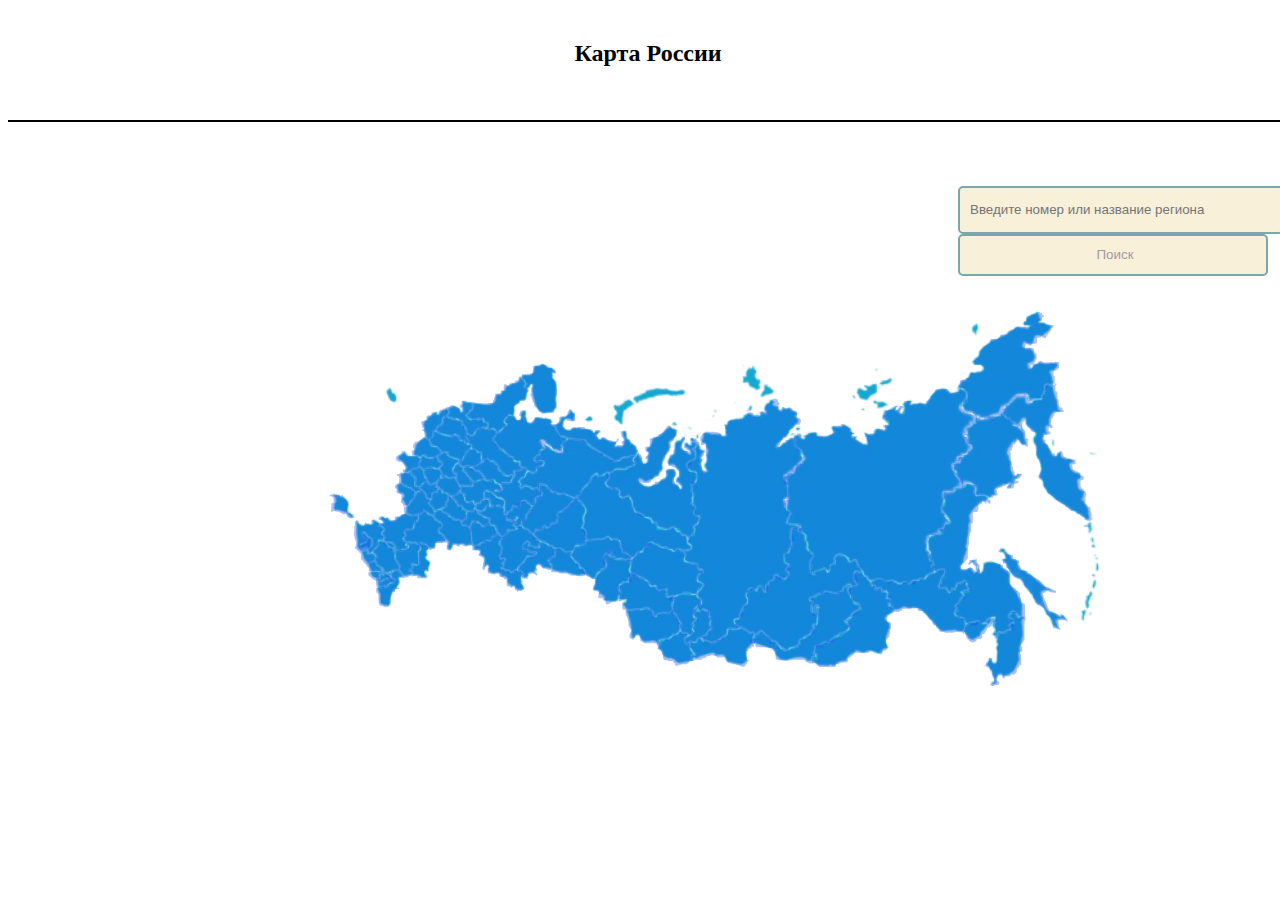
==== commit 616cf465: "Update index.html" ====
--- a/Новая папка/index.html
+++ b/Новая папка/index.html
@@ -17,16 +17,11 @@
 		</header>
 
 		
-		<div class="container">
-			<div class="row">
-				<div class="col-md-3 offset-md-7 col-sm-2 offset-sm-5 col-xs-2 offset-col-xs-4"> 
-					<form method = "post">
-						<input type="text" name="search" class="search" placeholder="Введите номер или название региона"><input type="submit" name = "	submit" value="Поиск">
+			<form method = "post">
+				<input type="text" name="search" class="search" placeholder="Введите номер или название региона"><input type="submit" name = "	submit" value="Поиск">
 			
-					</form>
-				</div>
-			</div>
-		</div>
+			</form>
+	
 		
 
 		<div class = "map">
--- a/Новая папка/index.css
+++ b/Новая папка/index.css
@@ -15,15 +15,6 @@
   vertical-align: center;
   position: relative;
   padding-top: 20px;
-}
-.searchname{
-
-  text-align: center;
-}
-.searchres{
-  
- margin-left: 20px;
- padding-left: 20px;
 }
 .map
 {
@@ -95,10 +86,13 @@
 
 form {
   position: relative;
-  width: 300px;
+  width: 310px;
   margin: 0 auto;
   margin-top: 5%;
+  font-size: 16px;
+  margin-right: 20px;
 }
+
 input {
   width: 100%;
   height: 42px;
@@ -110,4 +104,27 @@
   color: #9E9C9C;
 }
 
+@media (max-width: 600px){
+	form{
+		width: 250px;
+		font-size:13px;
+	}
+	input{
+		height: 32px;
+	}
+}
 
+@media (min-width: 601px) and (max-width: 850px){
+	form{
+		width: 280px;
+		font-size:15px;
+	}
+	input{
+		height: 35px;
+	}
+
+}
+
+
+
+
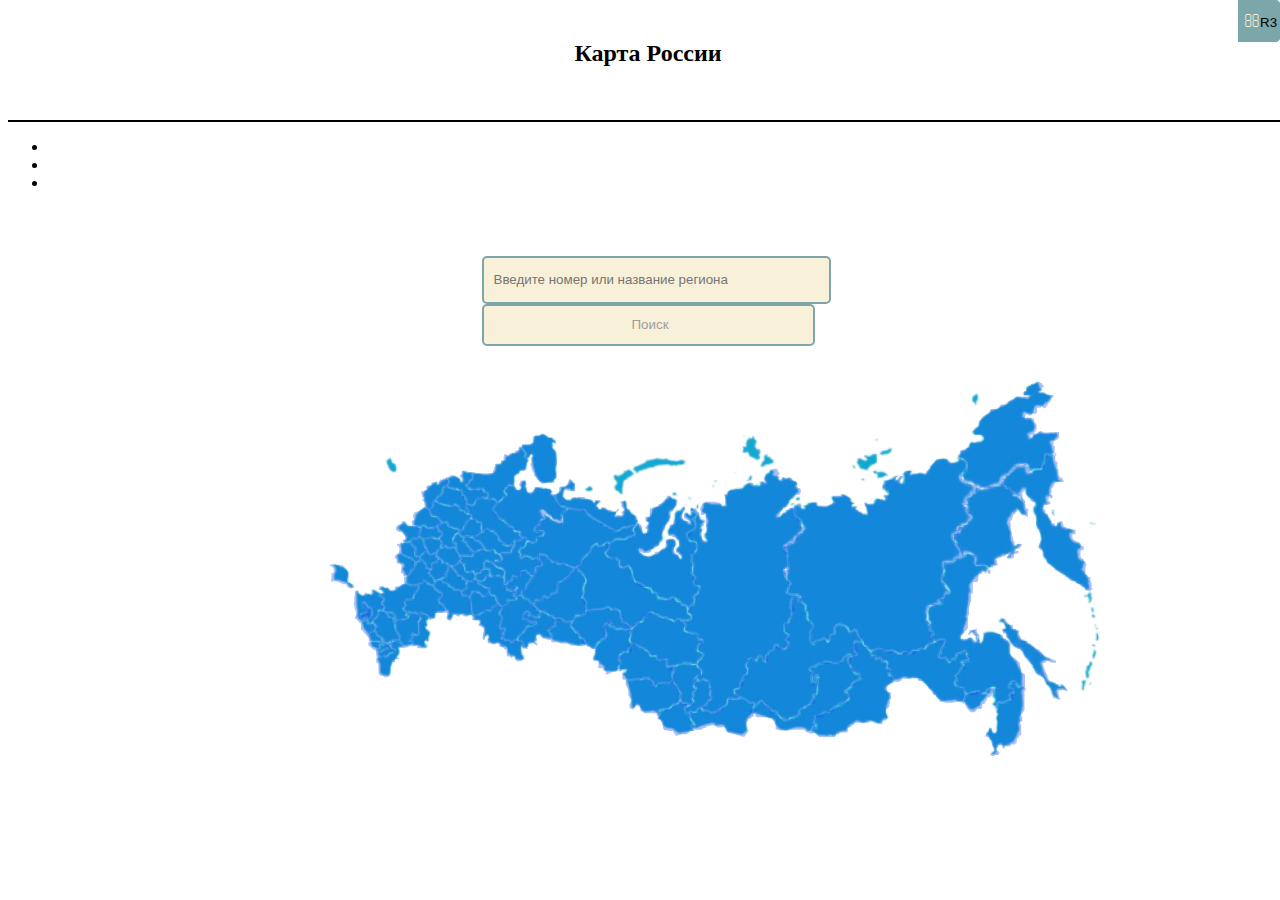
==== commit 6c6e6874: "Update index.html" ====
--- a/Новая папка/index.html
+++ b/Новая папка/index.html
@@ -15,6 +15,15 @@
 		<header class="header">
 			<div class="header-border"><h2 class="text">Карта России</h2></div>
 		</header>
+		
+		<div class="dropdown">
+			<button class="btn btn-info dropdown-toggle" data-toggle="dropdown">Poisk<span class="caret"></span></button>
+			<ul class="dropdown-menu">
+				<li><button class="Якутия dropdown-item" reg-name="Якутия">R1</button></li>
+				<li><button class="dropdown-item" description-data = "Якутия">R2</button></li>
+				<li><button class="dropdown-item">R3</button></li>
+			</ul>
+		</div>
 
 		
 			<form method = "post">
--- a/Новая папка/index.css
+++ b/Новая папка/index.css
@@ -1,14 +1,21 @@
 @import url('https://fonts.googleapis.com/css?family=Roboto|Suez+One&display=swap');
-
 header {
  	border-bottom: 2px solid #000000;
  	height: 100px;
  	background: transparent;
  	background-image: url(https://www.culture.ru/storage/images/ce8b2e2aba46ad75febab08c3ba098a5/8f8c238a986fdd77a0662c494dd719fc.jpg);
+}
 
+
+h1{
+    text-align: center;
+    margin-top: 100px;
+    padding-top: 20px;
 }
-.header-border {
-	
+p{
+    text-align: center;
+    margin-top: 20px;
+    padding-top: 20px;
 }
 .text {
   text-align:center; 
@@ -60,13 +67,6 @@
     transition: 0.3s;
 }
 
-h6{
-	text-align: center;
-	color: #FF1400;
-	text-decoration: underline;
-	
-}
-
 .description{
 	display: none;
 	left: 10px;
@@ -83,16 +83,24 @@
 	top:110px;
 }
 
+h6{
+	text-align: center;
+	color: #FF1400;
+	text-decoration: underline;
+	
+}
+
+span{
+	color: #6495ED;
+	text-align: justify;
+}
 
 form {
   position: relative;
-  width: 310px;
+  width: 333px;
   margin: 0 auto;
   margin-top: 5%;
-  font-size: 16px;
-  margin-right: 20px;
 }
-
 input {
   width: 100%;
   height: 42px;
@@ -103,7 +111,28 @@
   background: #F9F0DA;
   color: #9E9C9C;
 }
-
+button {
+  position: absolute; 
+  top: 0;
+  right: 0px;
+  width: 42px;
+  height: 42px;
+  border: none;
+  background: #7BA7AB;
+  border-radius: 0 5px 5px 0;
+  cursor: pointer;
+}
+button:before {
+  content: "\f002";
+  font-family: FontAwesome;
+  font-size: 16px;
+  color: #F9F0DA;
+}
+.nameregion {
+    margin:20px auto 20px auto;
+    text-align:center;
+    display:inline-block;
+}
 @media (max-width: 600px){
 	form{
 		width: 250px;
@@ -123,8 +152,4 @@
 		height: 35px;
 	}
 
-}
-
-
-
-
+}